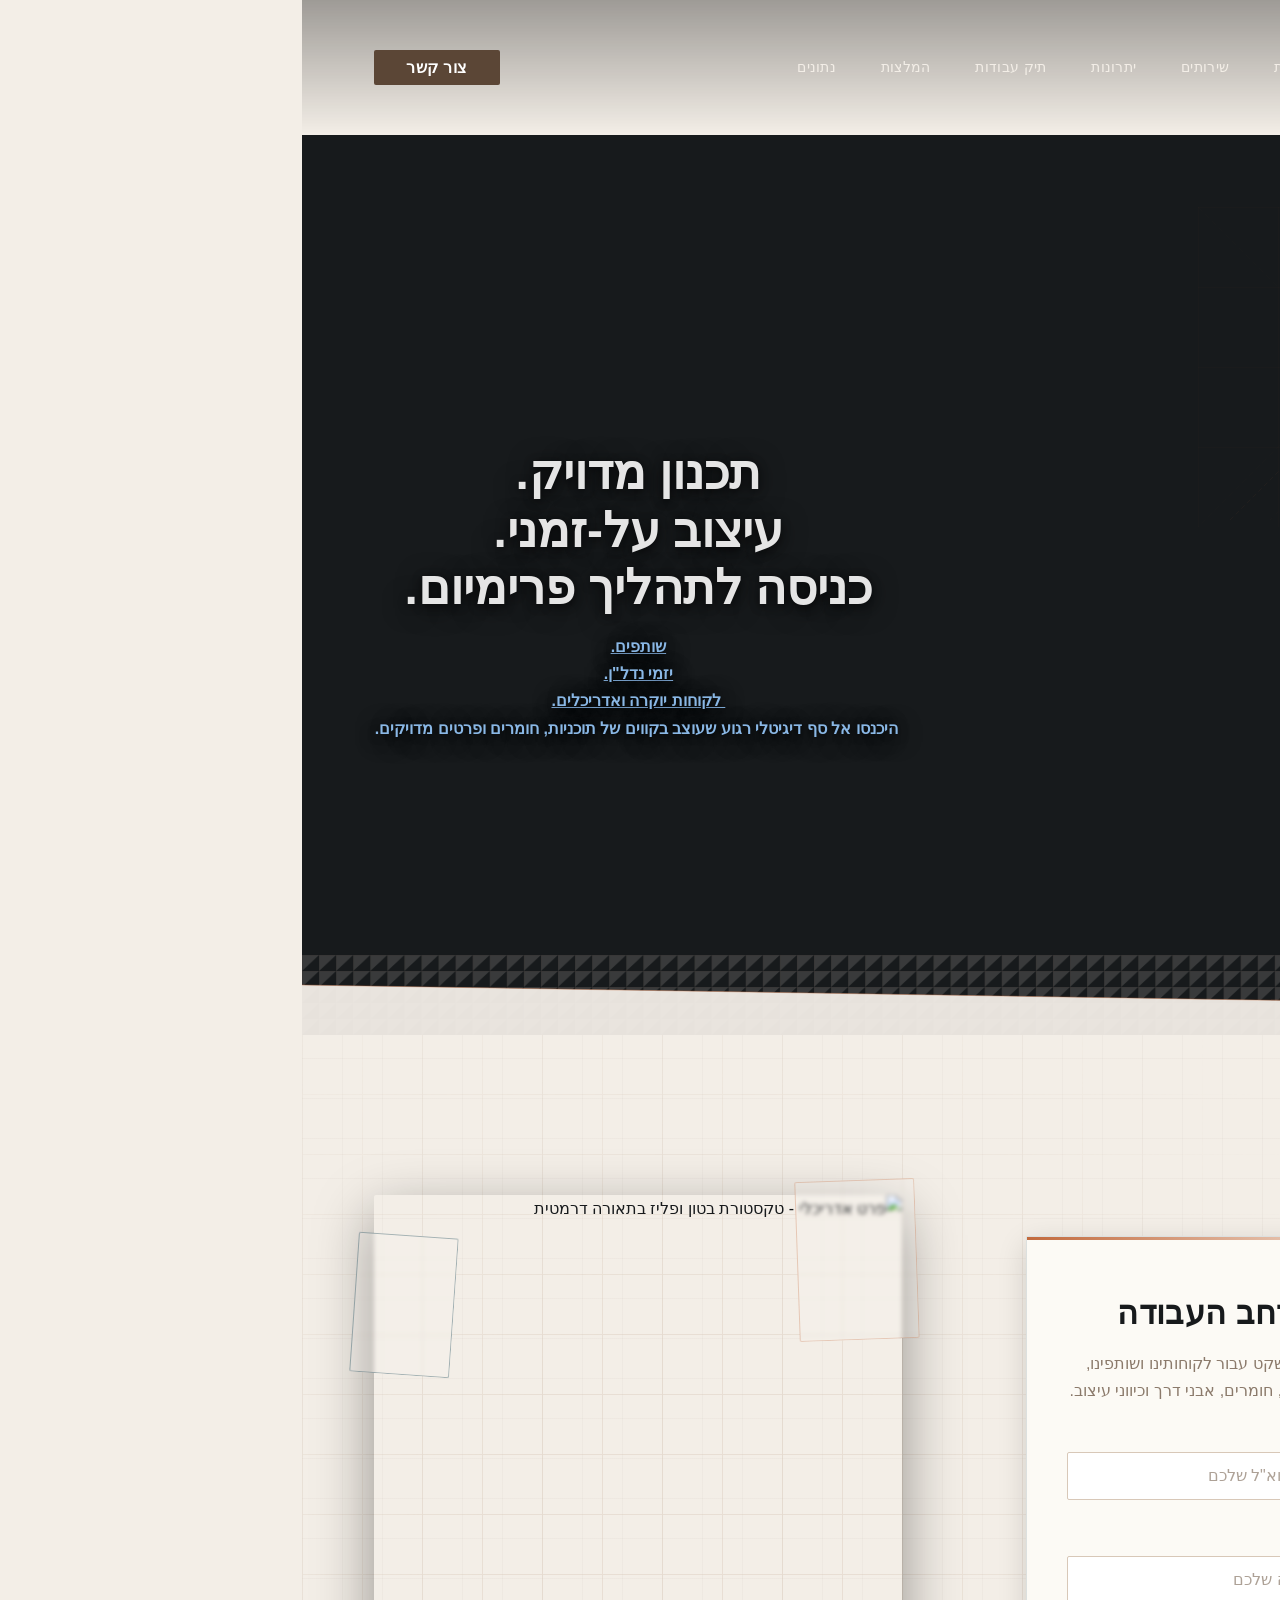
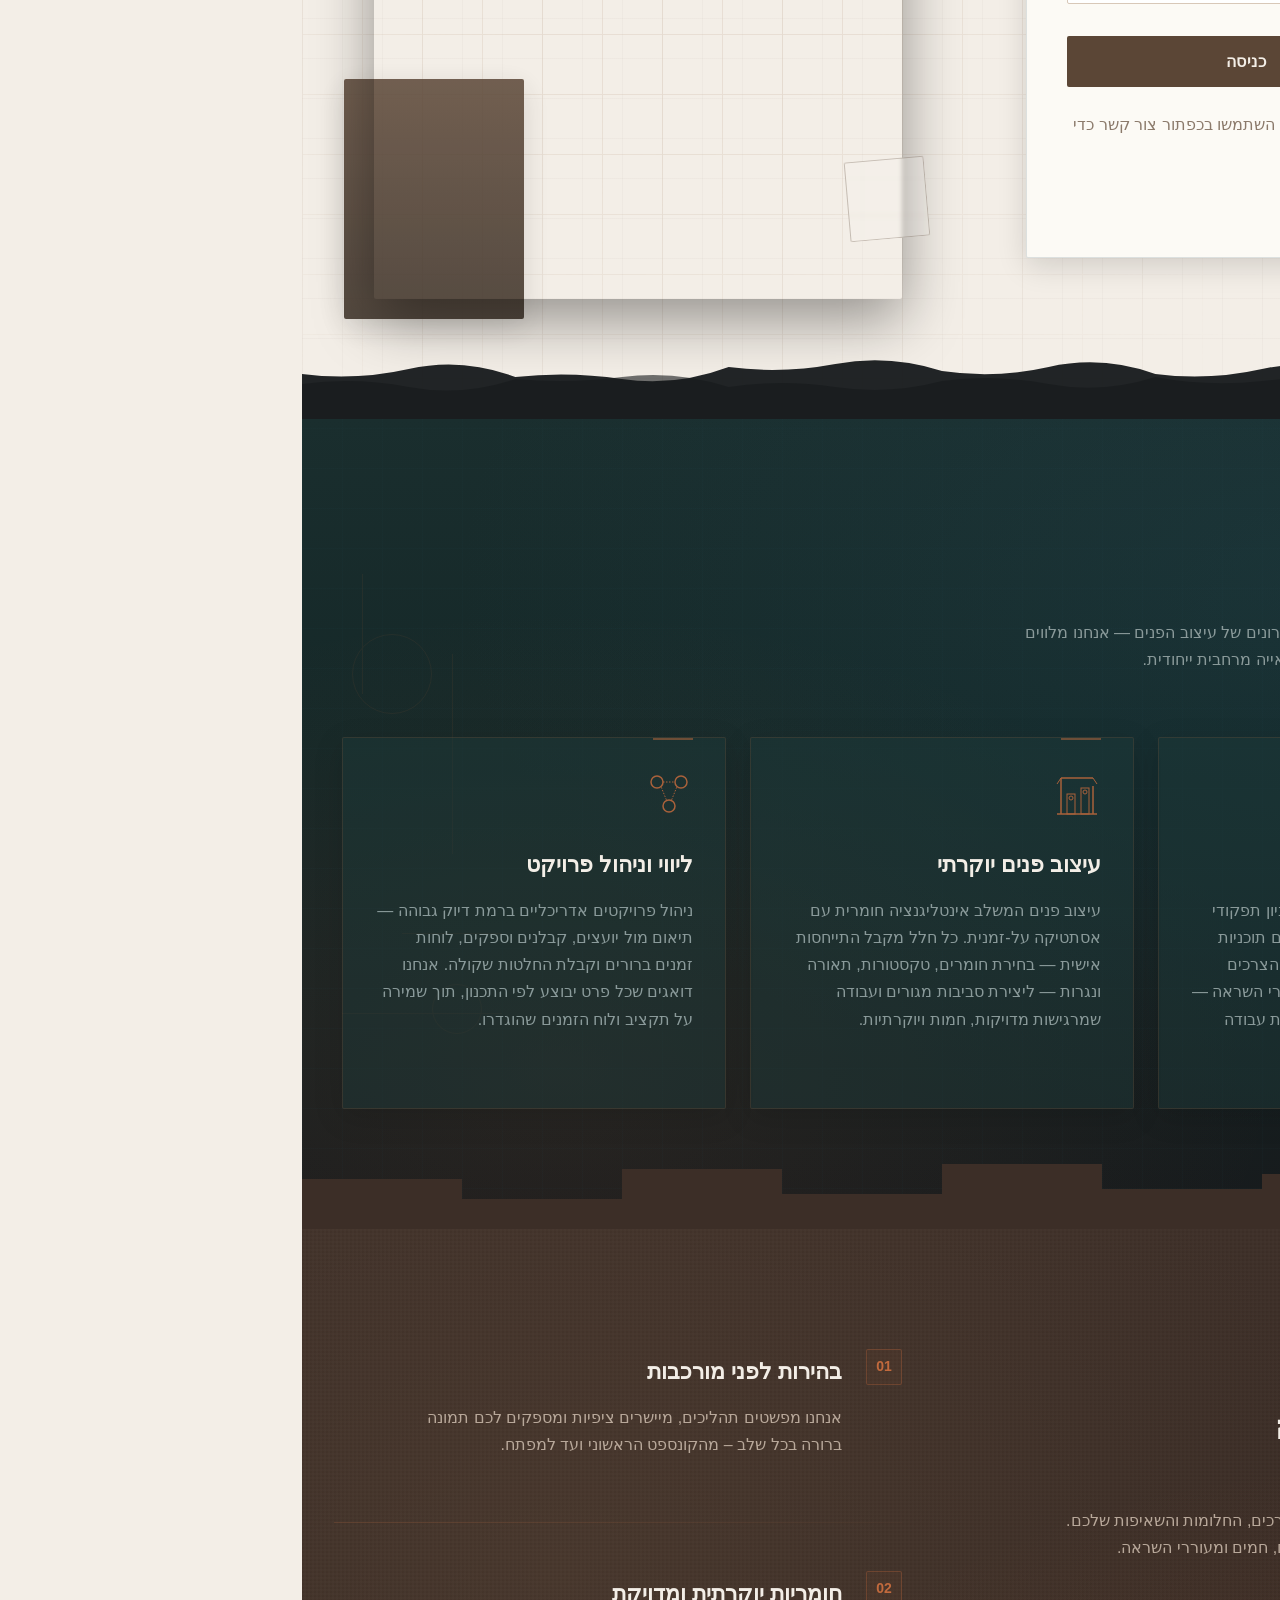
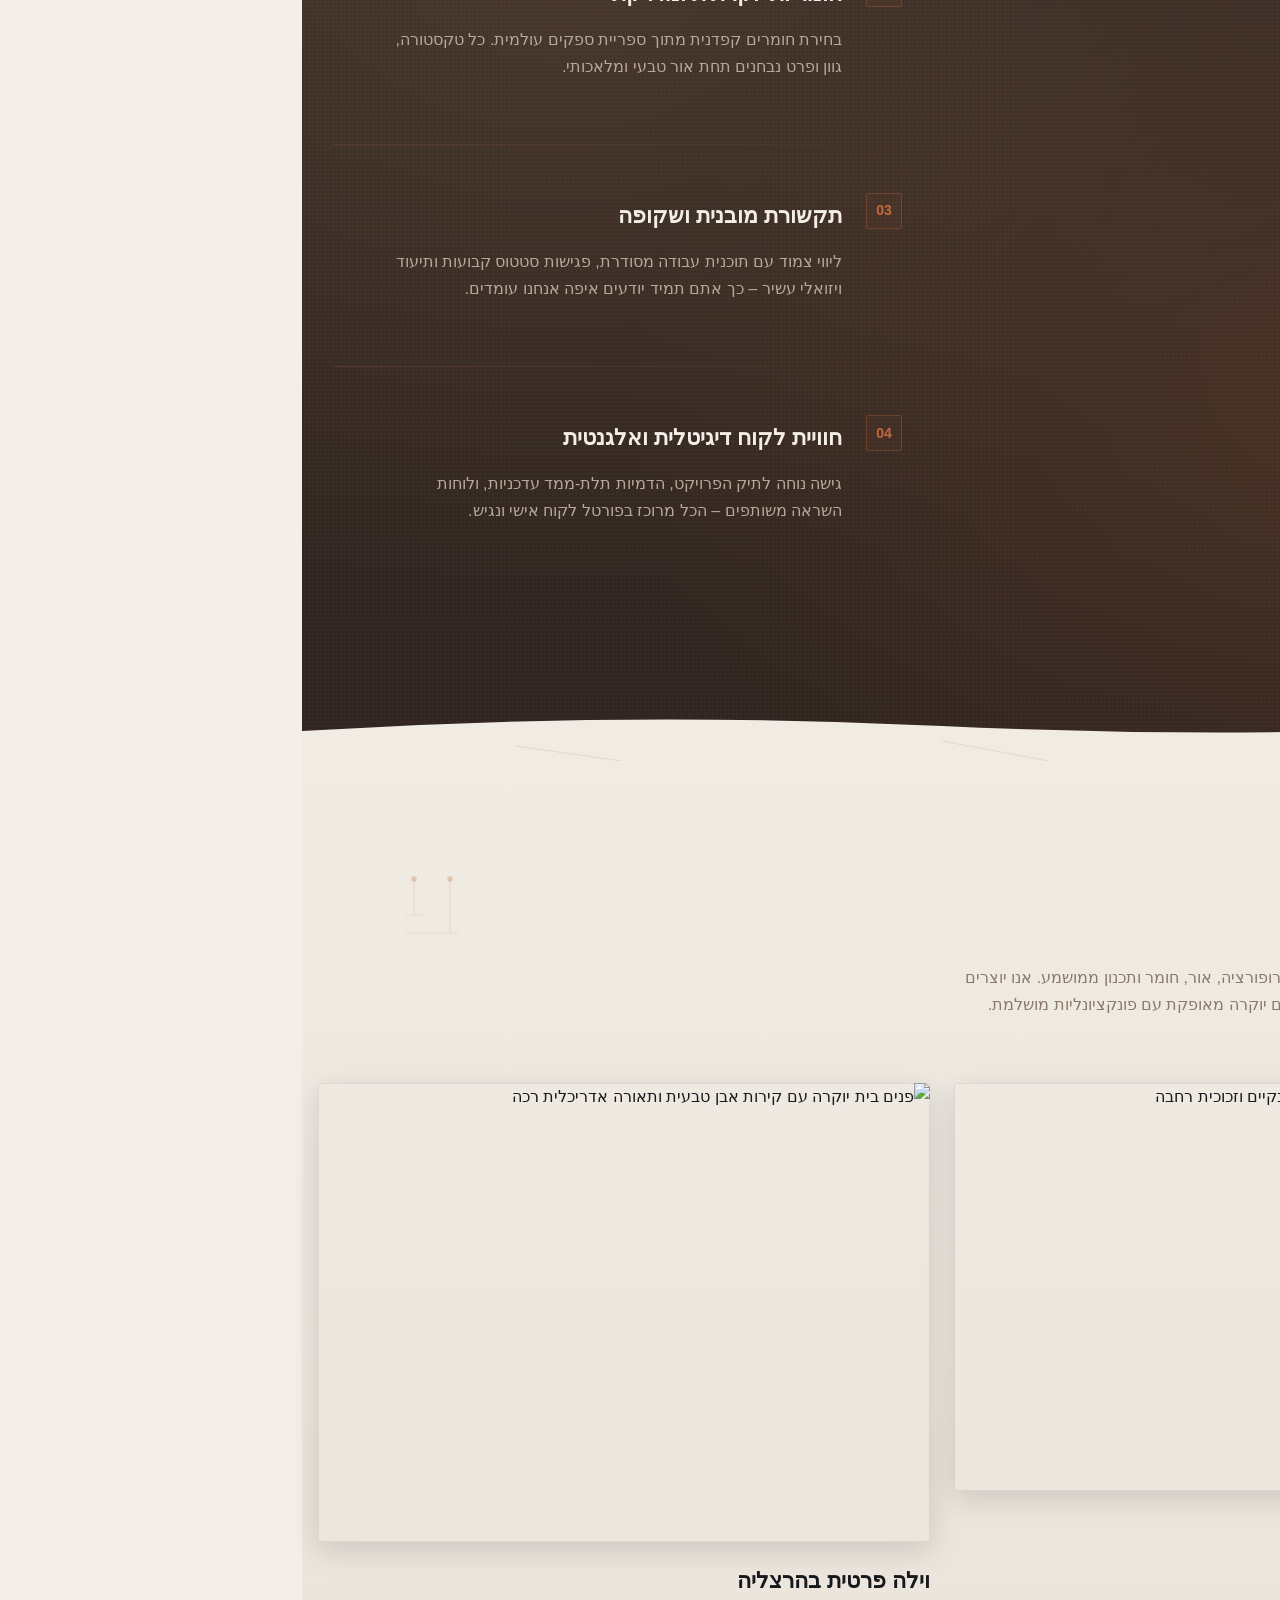
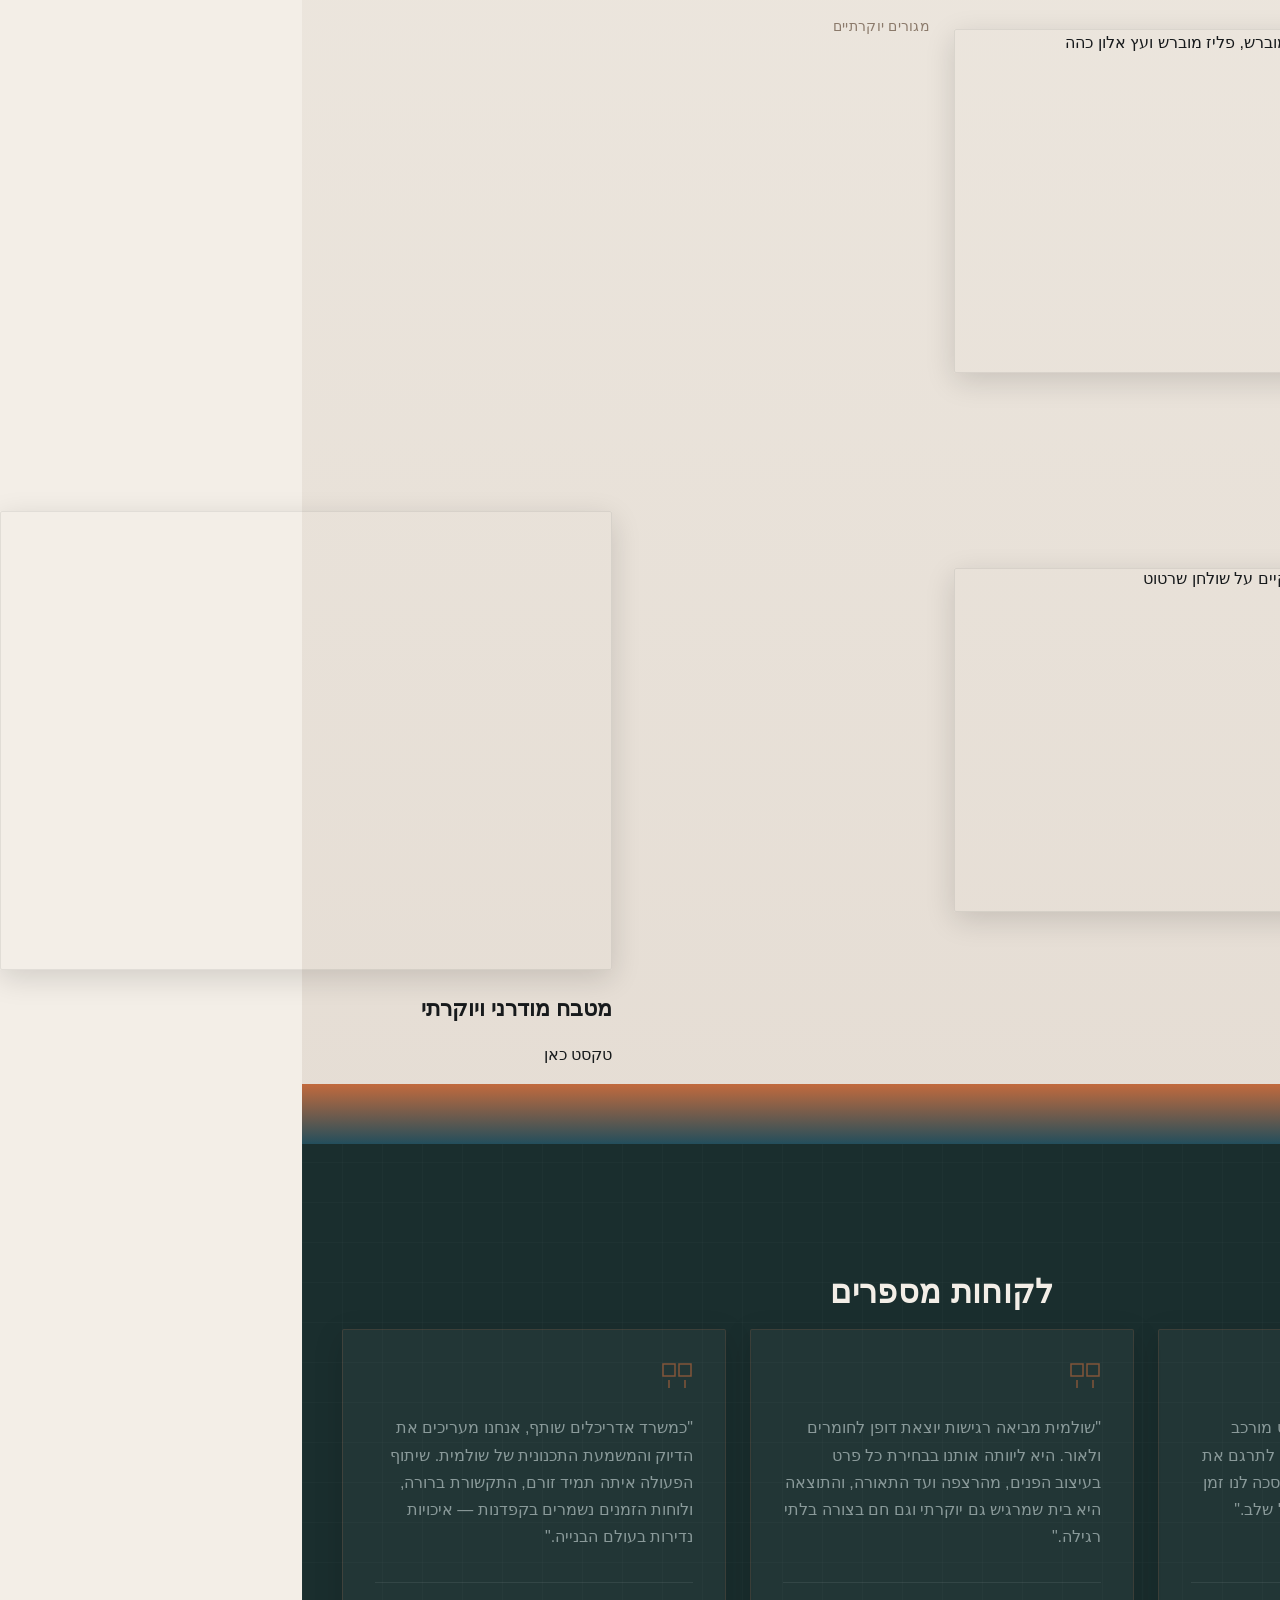
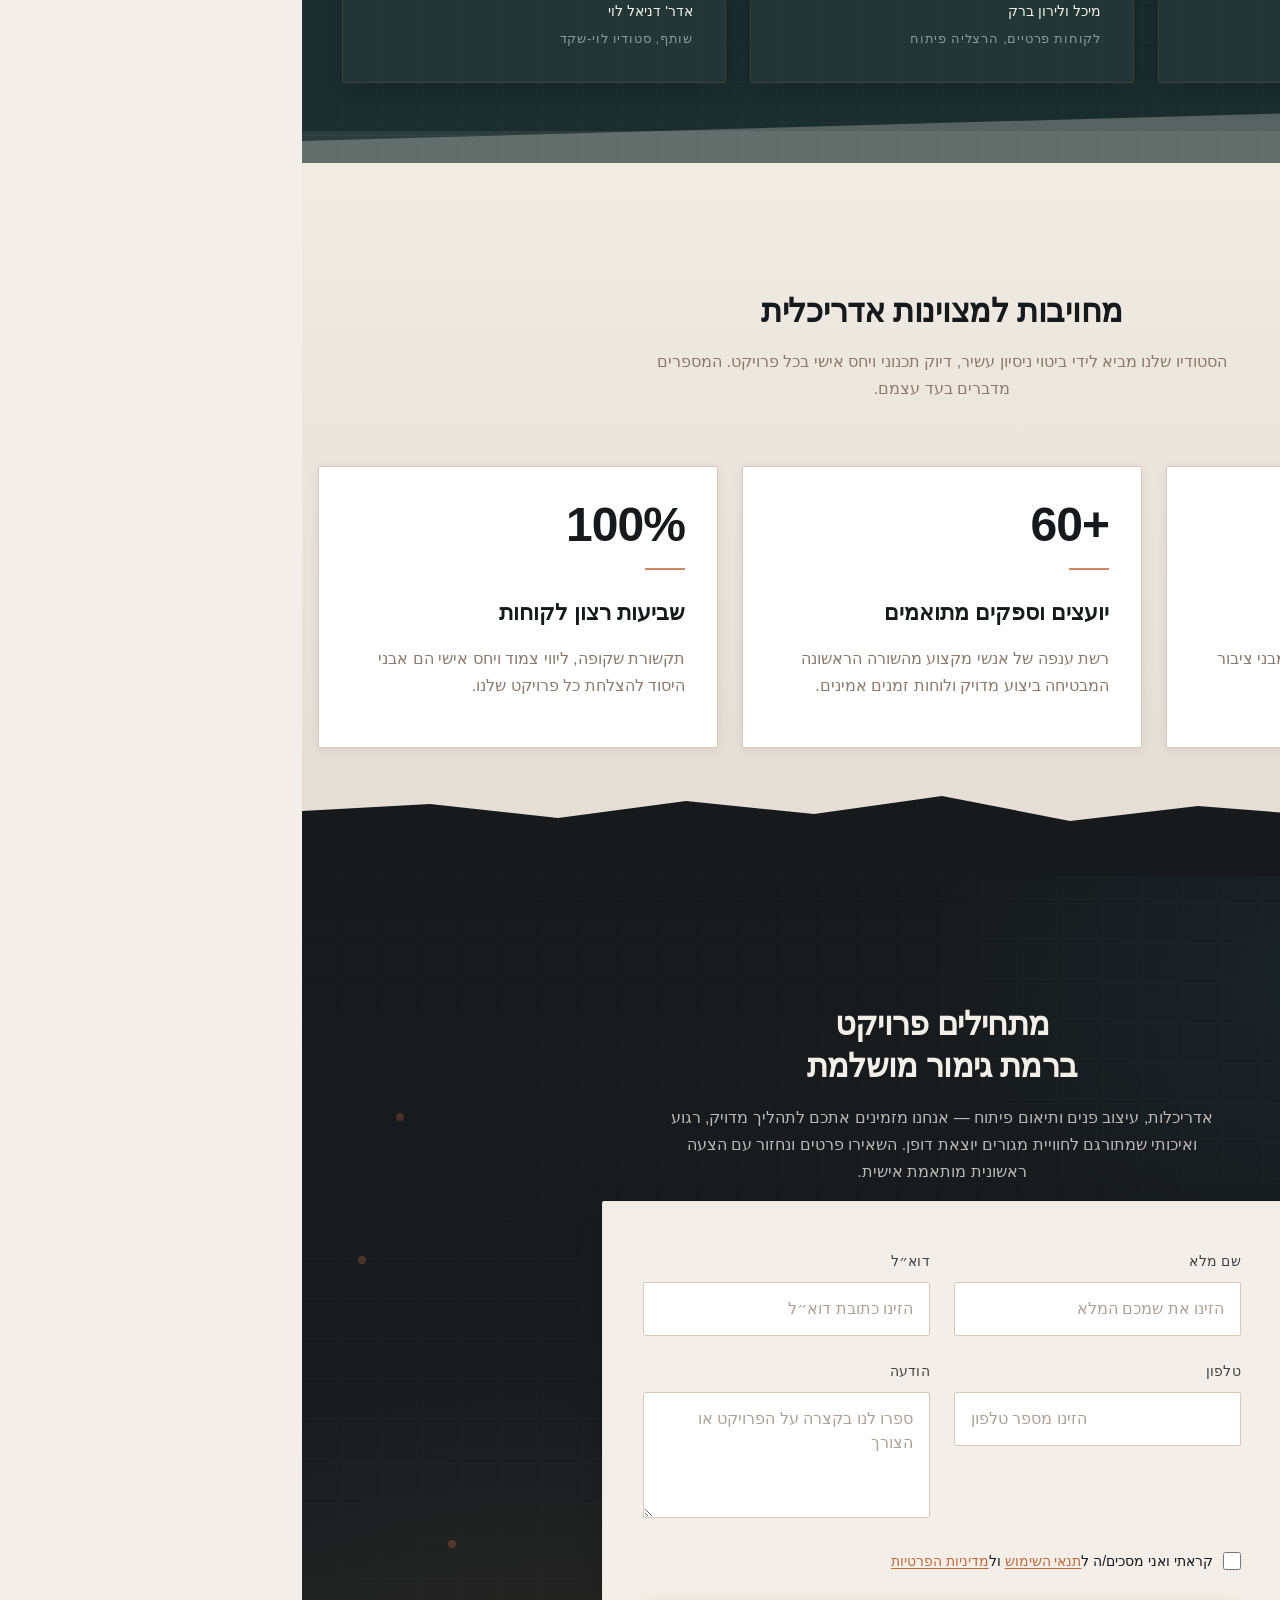
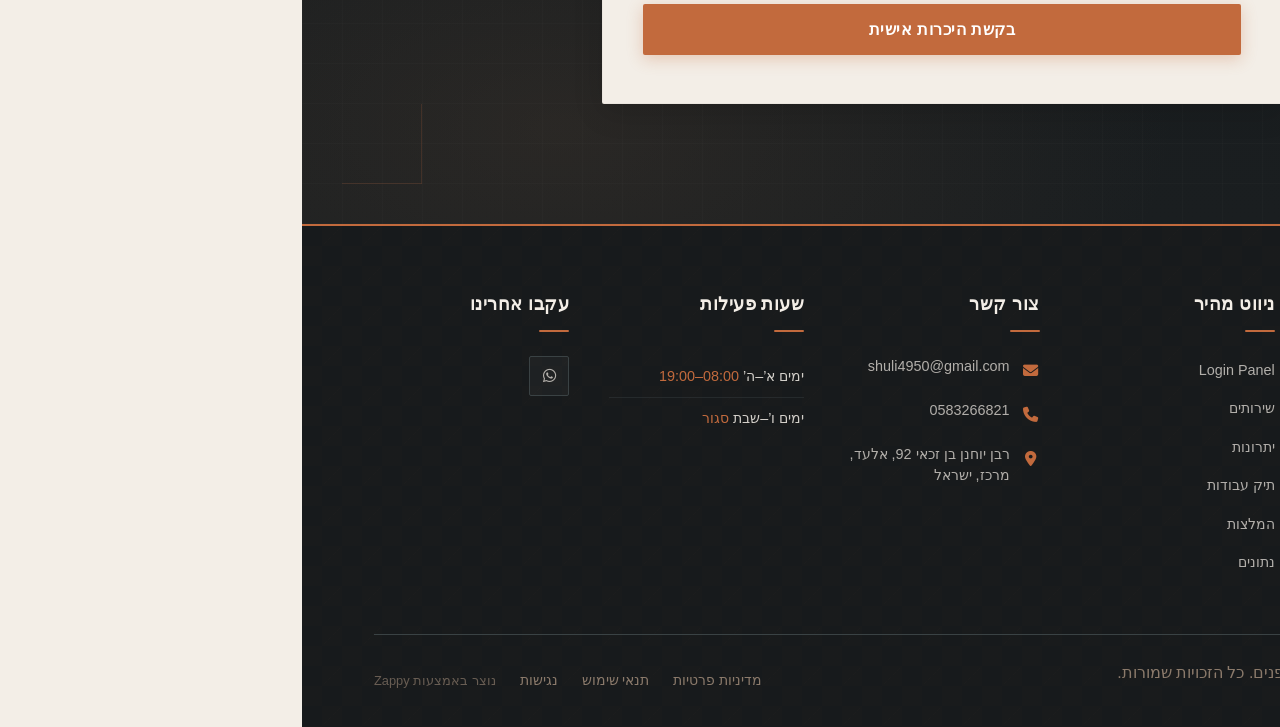
==== public/index.html @ 8e944d58 "Background sync: Progressive GitHub Sync" ====
<!doctype html><html dir="rtl" lang="he"><head><meta charset="UTF-8"><meta content="width=device-width,initial-scale=1" name="viewport"><meta content="index, follow" name="robots"><title>גלו את עולם האדריכלות בהשראת טאדאו אנדו — שולמית אדריכלות ועיצוב פנים</title><meta content="היכנסו לעולם שבו קווים גיאומטריים פוגשים דיוק מודרני. דף הכניסה שלנו משלב אלגנטיות אדריכלית עם השראה מתכניות בניין — התחילו לעצב את החלומות שלכם עוד היום." name="description"><meta content="tadao ando architecture, santiago calatrava architecture, אדריכלות מודרנית, עיצוב פנים גיאומטרי, שולמית אדריכלות" name="keywords"><link href="/assets/favicon.ico" rel="icon" type="image/x-icon"><link href="/assets/favicon-16x16.png" rel="icon" type="image/png" sizes="16x16"><link href="/assets/favicon-32x32.png" rel="icon" type="image/png" sizes="32x32"><link href="/assets/favicon-48x48.png" rel="icon" type="image/png" sizes="48x48"><link href="/assets/favicon-192x192.png" rel="icon" type="image/png" sizes="192x192"><link href="/assets/favicon-512x512.png" rel="icon" type="image/png" sizes="512x512"><link href="/assets/apple-touch-icon.png" rel="apple-touch-icon"><script>!function(){"use strict";var t="7ba01dbc-7408-46b5-b94b-af72c62c8ecd",e="https://api.zappy5.com/api/analytics/track",a=18e5,n=2592e6,o=!0,i=!0,r=!0;var s=function(){var e="zappy_visitor_"+t,a=null;try{if(a=localStorage.getItem(e)){var o=JSON.parse(a),i=Date.now();if(i-o.created<n)return o.lastSeen=i,localStorage.setItem(e,JSON.stringify(o)),o.id}}catch(t){console.warn("Zappy Analytics: LocalStorage not available")}var r="zv_"+Date.now()+"_"+Math.random().toString(36).substr(2,9);try{localStorage.setItem(e,JSON.stringify({id:r,created:Date.now(),lastSeen:Date.now()}))}catch(t){}return r}(),c=function(){var e="zappy_session_"+t,n=null;try{if(n=sessionStorage.getItem(e)){var o=JSON.parse(n),i=Date.now();if(i-o.timestamp<a)return o.timestamp=i,sessionStorage.setItem(e,JSON.stringify(o)),o.id}}catch(t){console.warn("Zappy Analytics: SessionStorage not available")}var r="zs_"+Date.now()+"_"+Math.random().toString(36).substr(2,9);try{sessionStorage.setItem(e,JSON.stringify({id:r,timestamp:Date.now()}))}catch(t){}return r}();function l(a,n){n=n||{};var o={website_id:t,event_type:a,page_path:window.location.pathname,referrer:document.referrer||"direct",visitor_id:s,session_id:c,metadata:n};if(navigator.sendBeacon){var i=new Blob([JSON.stringify(o)],{type:"application/json"});navigator.sendBeacon(e,i)}else fetch(e,{method:"POST",headers:{"Content-Type":"application/json"},body:JSON.stringify(o),keepalive:!0}).catch(function(t){console.warn("Zappy Analytics: Failed to track event",t)})}o&&l("pageview",{title:document.title,url:window.location.href}),i&&document.addEventListener("click",function(t){var e=t.target;if("BUTTON"===e.tagName||e.closest("button")){var a="BUTTON"===e.tagName?e:e.closest("button");l("click",{element:"button",text:a.textContent.trim().substring(0,100),id:a.id||null,class:a.className||null})}else if("A"===e.tagName||e.closest("a")){var n="A"===e.tagName?e:e.closest("a");l("navigation",{element:"link",text:n.textContent.trim().substring(0,100),href:n.href,external:n.hostname!==window.location.hostname})}},!0),r&&document.addEventListener("submit",function(t){var e=t.target;l("form_submit",{form_id:e.id||null,form_name:e.name||null,form_action:e.action||null,form_method:e.method||"GET"})},!0);var d=Date.now();window.addEventListener("beforeunload",function(){l("page_unload",{time_on_page:Math.floor((Date.now()-d)/1e3),page_path:window.location.pathname})}),window.zappyAnalytics={track:l,getVisitorId:function(){return s},getSessionId:function(){return c}}}()</script><meta content="גלו את עולם האדריכלות בהשראת טאדאו אנדו — שולמית אדריכלות ועיצוב פנים" property="og:title"><meta content="היכנסו לעולם שבו קווים גיאומטריים פוגשים דיוק מודרני. דף הכניסה שלנו משלב אלגנטיות אדריכלית עם השראה מתכניות בניין — התחילו לעצב את החלומות שלכם עוד היום." property="og:description"><meta content="summary_large_image" name="twitter:card"><meta content="גלו את עולם האדריכלות בהשראת טאדאו אנדו — שולמית אדריכלות ועיצוב פנים" name="twitter:title"><meta content="היכנסו לעולם שבו קווים גיאומטריים פוגשים דיוק מודרני. דף הכניסה שלנו משלב אלגנטיות אדריכלית עם השראה מתכניות בניין — התחילו לעצב את החלומות שלכם עוד היום." name="twitter:description"><script type="application/ld+json">{"@context":"https://schema.org","@graph":[{"@type":"LocalBusiness","@id":"https://shulamit-architecture-and-inte.zappy5.app#organization","name":"שולמית אדריכלות ועיצוב פנים","url":"https://shulamit-architecture-and-inte.zappy5.app","description":"A striking login page inspired by architectural design elements — featuring geometric lines, structural motifs, and a clean modern aesthetic. The visual language draws from architectural blueprints and contemporary design, combining precision and elegance with a modern color palette.","address":{"@type":"PostalAddress","streetAddress":"רבן יוחנן בן זכאי 92, אלעד, מרכז, ישראל"},"contactPoint":[{"@type":"ContactPoint","contactType":"customer service","email":"shuli4950@gmail.com","telephone":"0583266821"}]},{"@type":"WebSite","@id":"https://shulamit-architecture-and-inte.zappy5.app#website","url":"https://shulamit-architecture-and-inte.zappy5.app","name":"שולמית אדריכלות ועיצוב פנים","publisher":{"@id":"https://shulamit-architecture-and-inte.zappy5.app#organization"}},{"@type":"ContactPage","@id":"https://shulamit-architecture-and-inte.zappy5.app#contactpage","url":"https://shulamit-architecture-and-inte.zappy5.app","name":"גלו את עולם האדריכלות בהשראת טאדאו אנדו — שולמית אדריכלות ועיצוב פנים","mainEntity":{"@id":"https://shulamit-architecture-and-inte.zappy5.app#organization"},"potentialAction":{"@type":"CommunicateAction","target":{"@type":"EntryPoint","urlTemplate":"https://shulamit-architecture-and-inte.zappy5.app/api/email/contact-form","actionPlatform":["http/method=POST"],"contentType":"application/json"},"instrument":[{"@type":"PropertyValue","name":"name","propertyID":"text","valueRequired":true,"description":"הזינו את שמכם המלא"},{"@type":"PropertyValue","name":"email","propertyID":"email","valueRequired":true,"description":"הזינו כתובת דוא״ל"},{"@type":"PropertyValue","name":"phone","propertyID":"tel","valueRequired":true,"description":"הזינו מספר טלפון"},{"@type":"PropertyValue","name":"message","propertyID":"textarea","valueRequired":true,"description":"ספרו לנו בקצרה על הפרויקט או הצורך"},{"@type":"PropertyValue","name":"privacy_consent","propertyID":"checkbox","valueRequired":true}]}}]}</script><style id="zappy-critical-above-fold-css">html{box-sizing:border-box;-webkit-text-size-adjust:100%}*,::after,::before{box-sizing:inherit}body{margin:0;min-width:320px;overflow-x:clip}img,svg,video{max-width:100%;height:auto}main{display:block}.container{width:min(100% - 32px,1200px);margin-inline:auto}.navbar,header .navbar,header[role=banner],nav.navbar{position:relative;z-index:1000;width:100%}.nav-container,.navbar .container{display:flex;align-items:center;justify-content:space-between;min-height:64px}.logo,.logo-link img{display:block;width:35px;height:35px;object-fit:contain}#navMenu,.nav-menu{list-style:none}.fa,.fa-brands,.fa-regular,.fa-solid,.fab,.far,.fas{display:inline-block;min-width:1em;text-align:center}html:not(#zappy-noop) .navbar:has(.nav-ecommerce-icons)>.phone-header-btn,html:not(#zappy-noop)[data-zappy-site-type=ecommerce] .phone-header-btn{display:none!important;visibility:hidden!important;width:0!important;height:0!important;pointer-events:none!important}.hero-section,.index-hero-section,section[class*=hero]{position:relative;overflow:hidden;min-height:560px}.hero-bg-image,.hero-bg-wrapper,section[class*=hero] [class*=hero-bg]{position:absolute;inset:0;width:100%;height:100%}.hero-bg-image img,.hero-bg-wrapper img,section[class*=hero] [data-hero-bg],section[class*=hero] img[data-hero-background=true]{width:100%!important;height:100%!important;object-fit:cover!important;display:block}.hero-content,section[class*=hero] .container{position:relative;z-index:2}@media(max-width:768px){:root{--header-height:72px;--total-header-height:72px;--zappy-mobile-menu-top:72px}html[data-zappy-site-type=ecommerce] body{padding-top:var(--total-header-height,72px)}html[data-zappy-site-type=ecommerce] body>.navbar:not(.zappy-catalog-menu),html[data-zappy-site-type=ecommerce] body>nav.navbar{position:fixed!important;top:0;left:0;right:0;z-index:100000;width:100%;margin-bottom:0}.zappy-catalog-menu{position:fixed;top:var(--header-height,72px);left:0;right:0;z-index:99999}.nav-container,.navbar .container{min-height:60px}#navMenu,.nav-menu{max-width:100vw;overflow-x:hidden}.hero-section,.index-hero-section,section[class*=hero]{min-height:100svh}.hero-bg-image,.hero-bg-wrapper,.hero-scrim{min-height:100svh}}</style><link href="/styles.css" rel="preload" as="style"><link href="/styles.css" rel="stylesheet" media="print" onload='this.media="all"'><noscript><link href="/styles.css" rel="stylesheet"></noscript><script>window.ZAPPY_WEBSITE_ID="7ba01dbc-7408-46b5-b94b-af72c62c8ecd",window.ZAPPY_API_BASE="https://api.zappy5.com"</script><link href="/assets/site-index-portfolio-image-2.webp?t=1783608261042" rel="preload" as="image" fetchpriority="high"><style id="zappy-dropdown-submenu-styles">#navMenu li:has(.sub-menu),.nav-menu li:has(.sub-menu),.navbar li:has(.sub-menu),nav li:has(.sub-menu){position:relative}#navMenu .sub-menu,.nav-menu .sub-menu,.navbar .sub-menu,nav .sub-menu{display:block!important;position:absolute!important;top:100%;left:0;min-width:220px;background:#fff;border-radius:8px;box-shadow:0 8px 25px rgba(0,0,0,.15);padding:8px 0;opacity:0;visibility:hidden;transform:translateY(10px);transition:all .3s ease;z-index:1000;list-style:none;pointer-events:none}#navMenu li:hover>.sub-menu,.nav-menu li:hover>.sub-menu,.navbar li:hover>.sub-menu,nav li:hover>.sub-menu{opacity:1!important;visibility:visible!important;transform:translateY(0)!important;pointer-events:auto!important}.sub-menu li{list-style:none;margin:0;padding:0}.sub-menu a{display:block!important;padding:10px 16px!important;color:var(--text-dark,#333)!important;font-weight:500;text-decoration:none;white-space:nowrap;transition:background-color .2s}.sub-menu .zappy-nav-child>a{padding-left:28px!important;font-size:.9em!important;opacity:.85!important}[dir=rtl] .sub-menu .zappy-nav-child>a,html[lang=ar] .sub-menu .zappy-nav-child>a,html[lang=he] .sub-menu .zappy-nav-child>a{padding-left:10px!important;padding-right:28px!important}.sub-menu .zappy-nav-parent>a{font-weight:600!important}.sub-menu a:hover{background-color:#f5f5f5}[dir=rtl] .nav-menu .sub-menu,[dir=rtl] .navbar .sub-menu,[dir=rtl] nav .sub-menu,html[lang=ar] .nav-menu .sub-menu,html[lang=ar] .navbar .sub-menu,html[lang=ar] nav .sub-menu,html[lang=he] .nav-menu .sub-menu,html[lang=he] .navbar .sub-menu,html[lang=he] nav .sub-menu{left:auto!important;right:0!important}.sub-menu:empty,.sub-menu:not(:has(li)):not(:has(> a)),.sub-menu:not(:has(li:not(.zappy-hidden-menu-item))):not(:has(> a)){display:none!important;opacity:0!important;visibility:hidden!important;pointer-events:none!important}li:has(.menu-group-title):hover>.sub-menu{opacity:1!important;visibility:visible!important;transform:translateY(0)!important;pointer-events:auto!important}#navMenu>li>.menu-group-title,.nav-menu>li>.menu-group-title{display:inline-block;padding:.5rem 1rem;cursor:default;user-select:none}@media (max-width:768px){#navMenu .sub-menu,.nav-menu .sub-menu,.navbar .sub-menu,nav .sub-menu{position:static!important;transform:none!important;box-shadow:none!important;background:0 0!important;max-height:0;overflow:hidden;opacity:0;visibility:hidden;transition:max-height .3s ease,opacity .3s ease;padding:0!important;border-radius:0!important}#navMenu .sub-menu.mobile-expanded,.nav-menu .sub-menu.mobile-expanded,.navbar .sub-menu.mobile-expanded{max-height:none!important;overflow-y:visible!important;opacity:1!important;visibility:visible!important;padding:8px 0 8px 16px!important}[dir=rtl] .sub-menu.mobile-expanded,html[lang=he] .sub-menu.mobile-expanded{padding:8px 16px 8px 0!important}#navMenu li:hover>.sub-menu,.nav-menu li:hover>.sub-menu,.navbar li:hover>.sub-menu,nav li:hover>.sub-menu{opacity:0;visibility:hidden;pointer-events:none}#navMenu li>.sub-menu.mobile-expanded,.nav-menu li>.sub-menu.mobile-expanded,.navbar li>.sub-menu.mobile-expanded,nav li>.sub-menu.mobile-expanded{opacity:1!important;visibility:visible!important;pointer-events:auto!important}#navMenu li:has(.sub-menu),.nav-menu li:has(.sub-menu),.navbar li:has(.sub-menu),nav li:has(.sub-menu){display:flex!important;flex-wrap:wrap!important;align-items:center!important;position:relative!important;min-height:44px!important}#navMenu li:has(.sub-menu)>a,.nav-menu li:has(.sub-menu)>a,.navbar li:has(.sub-menu)>a,nav li:has(.sub-menu)>a{flex:1!important;min-width:0!important}#navMenu li:has(.sub-menu)>.menu-group-title,.nav-menu li:has(.sub-menu)>.menu-group-title,.navbar li:has(.sub-menu)>.menu-group-title,nav li:has(.sub-menu)>.menu-group-title{flex:1!important;min-width:0!important;padding:0!important;line-height:inherit!important}#navMenu li:has(.sub-menu)>.sub-menu,.nav-menu li:has(.sub-menu)>.sub-menu,.navbar li:has(.sub-menu)>.sub-menu,nav li:has(.sub-menu)>.sub-menu{flex-basis:100%!important;width:100%!important}#navMenu li:has(.sub-menu)>a [class*=arrow],#navMenu li:has(.sub-menu)>a [class*=chevron],.nav-menu li:has(.sub-menu)>a .fa-angle-down,.nav-menu li:has(.sub-menu)>a .fa-chevron-down,.nav-menu li:has(.sub-menu)>a [class*=arrow],.nav-menu li:has(.sub-menu)>a [class*=chevron],nav li:has(.sub-menu)>a [class*=arrow],nav li:has(.sub-menu)>a [class*=chevron]{display:none!important;visibility:hidden!important}.mobile-submenu-toggle{display:flex!important;align-items:center!important;justify-content:center!important;width:44px!important;height:auto!important;background:0 0!important;border:none!important;cursor:pointer!important;color:var(--text-light)!important;position:static!important;flex-shrink:0!important;align-self:stretch!important;z-index:2!important;padding:0!important;margin:0!important}.mobile-submenu-toggle::after{content:''!important;width:0!important;height:0!important;border-left:6px solid transparent!important;border-right:6px solid transparent!important;border-top:7px solid currentColor!important;transition:transform .3s ease!important}.mobile-submenu-toggle.expanded::after{transform:rotate(180deg)!important}.sub-menu a{padding:10px 0!important;display:block!important;color:var(--text-light)!important;white-space:normal!important}.sub-menu .zappy-nav-child>a{padding-left:28px!important;font-size:.9em!important;opacity:.85!important}[dir=rtl] .sub-menu .zappy-nav-child>a,html[lang=ar] .sub-menu .zappy-nav-child>a,html[lang=he] .sub-menu .zappy-nav-child>a{padding-left:0!important;padding-right:28px!important}.sub-menu .zappy-nav-parent>a{font-weight:600!important}#navMenu.active,.nav-menu.active{max-width:100vw!important;overflow-x:hidden!important;box-sizing:border-box!important}.navbar .sub-menu li a,.zappy-products-dropdown .sub-menu a,nav.navbar .sub-menu li a{color:var(--text-light)!important}}@media (min-width:769px){.mobile-submenu-toggle{display:none!important}}</style><style id="zappy-widget-visibility">html[dir=rtl] .whatsapp-float{right:20px!important;left:auto!important}html:not([dir]) .whatsapp-float,html[dir=ltr] .whatsapp-float{left:20px!important;right:auto!important}html[dir=rtl] #mic-access-tool-general-button,html[dir=rtl] #mic-init-access-tool #mic-access-tool-general-button,html[dir=rtl] #mic-init-access-tool .mic-access-tool-general-button,html[dir=rtl] ._access-icon,html[dir=rtl] .mic-access-tool-general-button{left:20px!important;right:auto!important}html:not([dir]) #mic-access-tool-general-button,html:not([dir]) #mic-init-access-tool #mic-access-tool-general-button,html:not([dir]) #mic-init-access-tool .mic-access-tool-general-button,html:not([dir]) ._access-icon,html:not([dir]) .mic-access-tool-general-button,html[dir=ltr] #mic-access-tool-general-button,html[dir=ltr] #mic-init-access-tool #mic-access-tool-general-button,html[dir=ltr] #mic-init-access-tool .mic-access-tool-general-button,html[dir=ltr] ._access-icon,html[dir=ltr] .mic-access-tool-general-button{right:20px!important;left:auto!important}@media (max-width:768px){.whatsapp-float{display:flex!important}}@media (min-width:769px){.whatsapp-float{display:flex!important}}@media (max-width:768px){#mic-access-tool-general-button,#mic-init-access-tool #mic-access-tool-general-button,#mic-init-access-tool .mic-access-tool-general-button,._access-icon,.mic-access-tool-general-button{display:flex!important;visibility:visible!important;opacity:1!important;pointer-events:auto!important}#mic-access-tool-box.opened-mic-access-tool,#mic-init-access-tool #mic-access-tool-box.opened-mic-access-tool,.mic-access-tool-box.opened-mic-access-tool{visibility:visible!important;opacity:1!important;pointer-events:auto!important}}@media (min-width:769px){#mic-access-tool-general-button,#mic-init-access-tool #mic-access-tool-general-button,#mic-init-access-tool .mic-access-tool-general-button,._access-icon,.mic-access-tool-general-button{display:flex!important;visibility:visible!important;opacity:1!important;pointer-events:auto!important}#mic-access-tool-box.opened-mic-access-tool,#mic-init-access-tool #mic-access-tool-box.opened-mic-access-tool,.mic-access-tool-box.opened-mic-access-tool{visibility:visible!important;opacity:1!important;pointer-events:auto!important}}</style></head><body><meta charset="UTF-8"><meta content="width=device-width,initial-scale=1" name="viewport"><title>גלו את עולם האדריכלות בהשראת טאדאו אנדו — שולמית אדריכלות ועיצוב פנים</title><meta content="היכנסו לעולם שבו קווים גיאומטריים פוגשים דיוק מודרני. דף הכניסה שלנו משלב אלגנטיות אדריכלית עם השראה מתכניות בניין — התחילו לעצב את החלומות שלכם עוד היום." name="description"><meta content="tadao ando architecture, santiago calatrava architecture, אדריכלות מודרנית, עיצוב פנים גיאומטרי, שולמית אדריכלות" name="keywords"><meta content="index, follow" name="robots"><meta content="גלו את עולם האדריכלות בהשראת טאדאו אנדו — שולמית אדריכלות ועיצוב פנים" property="og:title"><meta content="היכנסו לעולם שבו קווים גיאומטריים פוגשים דיוק מודרני. דף הכניסה שלנו משלב אלגנטיות אדריכלית עם השראה מתכניות בניין — התחילו לעצב את החלומות שלכם עוד היום." property="og:description"><meta content="website" property="og:type"><meta content="he_IL" property="og:locale"><meta content="summary_large_image" name="twitter:card"><meta content="גלו את עולם האדריכלות בהשראת טאדאו אנדו — שולמית אדריכלות ועיצוב פנים" name="twitter:title"><meta content="היכנסו לעולם שבו קווים גיאומטריים פוגשים דיוק מודרני. דף הכניסה שלנו משלב אלגנטיות אדריכלית עם השראה מתכניות בניין — התחילו לעצב את החלומות שלכם עוד היום." name="twitter:description"><style id="zappy-critical-above-fold-css">html{box-sizing:border-box;-webkit-text-size-adjust:100%}*,::after,::before{box-sizing:inherit}body{margin:0;min-width:320px;overflow-x:clip}img,svg,video{max-width:100%;height:auto}main{display:block}.container{width:min(100% - 32px,1200px);margin-inline:auto}.navbar,header .navbar,header[role=banner],nav.navbar{position:relative;z-index:1000;width:100%}.nav-container,.navbar .container{display:flex;align-items:center;justify-content:space-between;min-height:64px}.logo,.logo-link img{display:block;width:35px;height:35px;object-fit:contain}#navMenu,.nav-menu{list-style:none}.fa,.fa-brands,.fa-regular,.fa-solid,.fab,.far,.fas{display:inline-block;min-width:1em;text-align:center}html:not(#zappy-noop) .navbar:has(.nav-ecommerce-icons)>.phone-header-btn,html:not(#zappy-noop)[data-zappy-site-type=ecommerce] .phone-header-btn{display:none!important;visibility:hidden!important;width:0!important;height:0!important;pointer-events:none!important}.hero-section,.index-hero-section,section[class*=hero]{position:relative;overflow:hidden;min-height:560px}.hero-bg-image,.hero-bg-wrapper,section[class*=hero] [class*=hero-bg]{position:absolute;inset:0;width:100%;height:100%}.hero-bg-image img,.hero-bg-wrapper img,section[class*=hero] [data-hero-bg],section[class*=hero] img[data-hero-background=true]{width:100%!important;height:100%!important;object-fit:cover!important;display:block}.hero-content,section[class*=hero] .container{position:relative;z-index:2}@media(max-width:768px){:root{--header-height:72px;--total-header-height:72px;--zappy-mobile-menu-top:72px}html[data-zappy-site-type=ecommerce] body{padding-top:var(--total-header-height,72px)}html[data-zappy-site-type=ecommerce] body>.navbar:not(.zappy-catalog-menu),html[data-zappy-site-type=ecommerce] body>nav.navbar{position:fixed!important;top:0;left:0;right:0;z-index:100000;width:100%;margin-bottom:0}.zappy-catalog-menu{position:fixed;top:var(--header-height,72px);left:0;right:0;z-index:99999}.nav-container,.navbar .container{min-height:60px}#navMenu,.nav-menu{max-width:100vw;overflow-x:hidden}.hero-section,.index-hero-section,section[class*=hero]{min-height:100svh}.hero-bg-image,.hero-bg-wrapper,.hero-scrim{min-height:100svh}}</style><link href="/styles.css" rel="preload" as="style"><link href="/styles.css" rel="stylesheet" media="print" onload='this.media="all"'><noscript><link href="/styles.css" rel="stylesheet"></noscript><style>.skip-link{position:absolute;top:0;left:0;transform:translateY(-200%);padding:12px 18px;background:var(--bg-dark,#1a1a1a);color:var(--text-light,#fff);font-weight:600;border-radius:0 0 8px 0;z-index:10000}.skip-link:focus{transform:none;outline:2px solid var(--ring,#fff);outline-offset:2px}:focus-visible{outline:2px solid var(--ring,currentColor);outline-offset:3px}</style><link href="/assets/favicon.ico" rel="icon" type="image/x-icon"><link href="/assets/favicon-16x16.png" rel="icon" type="image/png" sizes="16x16"><link href="/assets/favicon-32x32.png" rel="icon" type="image/png" sizes="32x32"><link href="/assets/favicon-48x48.png" rel="icon" type="image/png" sizes="48x48"><link href="/assets/favicon-192x192.png" rel="icon" type="image/png" sizes="192x192"><link href="/assets/favicon-512x512.png" rel="icon" type="image/png" sizes="512x512"><link href="/assets/apple-touch-icon.png" rel="apple-touch-icon"><link href="https://cdn.jsdelivr.net/npm/vanilla-cookieconsent@3/dist/cookieconsent.css" rel="stylesheet"><a href="#main" class="skip-link">דלג לתוכן הראשי</a><nav class="navbar" dir="rtl"><button class="mobile-toggle" aria-label="Menu" id="mobileToggle"><svg viewBox="0 0 24 24" fill="none" class="hamburger-icon" height="24" width="24"><path d="M3 12h18M3 6h18M3 18h18" stroke="currentColor" stroke-width="2" stroke-linecap="round"></path></svg> <svg viewBox="0 0 24 24" fill="none" class="close-icon" height="24" width="24" style="display:none"><path d="M18 6L6 18M6 6l12 12" stroke="currentColor" stroke-width="2" stroke-linecap="round"></path></svg></button> <button class="phone-header-btn" aria-label="Call" data-phone="0583266821"><svg viewBox="0 0 24 24" fill="currentColor" height="20" width="20"><path d="M22 16.92v3a2 2 0 0 1-2.18 2 19.79 19.79 0 0 1-8.63-3.07 19.5 19.5 0 0 1-6-6 19.79 19.79 0 0 1-3.07-8.67A2 2 0 0 1 4.11 2h3a2 2 0 0 1 2 1.72 12.84 12.84 0 0 0 .7 2.81 2 2 0 0 1-.45 2.11L8.09 9.91a16 16 0 0 0 6 6l1.27-1.27a2 2 0 0 1 2.11-.45 12.84 12.84 0 0 0 2.81.7A2 2 0 0 1 22 16.92z"></path></svg></button><div class="nav-container"><div class="nav-right-group"><div class="nav-brand"><a href="/" class="logo-link"><img alt="שולמית אדריכלות ועיצוב פנים" decoding="async" height="35" src="/assets/site-----image-1.webp" width="35" class="logo"></a></div><ul class="nav-menu" id="navMenu"><li><a href="#login-panel">פאנל התחברות</a></li><li><a href="#services">שירותים</a></li><li><a href="#benefits">יתרונות</a></li><li><a href="#portfolio">תיק עבודות</a></li><li><a href="#testimonials">המלצות</a></li><li><a href="#stats">נתונים</a></li></ul></div><div class="nav-cta-container"><li class="nav-cta-item"><a href="#cta" class="nav-cta-btn">צור קשר</a></li></div></div></nav><script>window.addEventListener("load",function(){const e=document.querySelector(".navbar, nav, header");if(!e)return void console.log("[Navbar] Navbar element not found");let t=document.getElementById("mobileToggle")||document.querySelector(".mobile-toggle")||document.querySelector(".hamburger")||document.querySelector(".hamburger-menu")||document.querySelector(".menu-toggle")||document.querySelector(".burger-menu")||document.querySelector('[aria-label="Menu"]')||document.querySelector('[aria-label="תפריט"]');const o=document.querySelector(".phone-header-btn"),n=window.getComputedStyle(e);let r=n.backgroundColor;if(console.log("[Navbar] Initial navbar background:",r),"transparent"===r||"rgba(0, 0, 0, 0)"===r||r.startsWith("rgba")&&r.includes(", 0)")){const e=n.backgroundImage;if(e&&"none"!==e)console.log("[Navbar] Navbar has background image/gradient, using dark text"),r="rgb(240, 240, 240)";else{const e=window.getComputedStyle(document.body).backgroundColor;console.log("[Navbar] Navbar transparent, using body background:",e),r=e}}const a=r.match(/\d+/g);if(a&&a.length>=3){const e=(.299*parseInt(a[0])+.587*parseInt(a[1])+.114*parseInt(a[2]))/255;console.log("[Navbar] Mobile button colors preserved from Claude CSS (luminance:",e.toFixed(2)+")");const n=document.createElement("style");n.id="zappy-mobile-nav-fix";document.documentElement.lang;document.documentElement.dir,n.textContent='\n        /* Hide mobile buttons on desktop, show only on mobile */\n        @media (min-width: 769px) {\n          .mobile-toggle,\n          .phone-header-btn {\n            display: none !important;\n          }\n        }\n        \n        /* Show and position mobile buttons correctly on mobile */\n        @media (max-width: 768px) {\n          .navbar,\n          nav.navbar {\n            min-height: 70px !important;\n          }\n\n          .mobile-toggle,\n          .phone-header-btn {\n            position: absolute !important;\n            top: 0 !important;\n            bottom: 0 !important;\n            margin-top: auto !important;\n            margin-bottom: auto !important;\n            transform: none !important;\n            z-index: 1001 !important;\n            display: flex !important;\n            align-items: center !important;\n            justify-content: center !important;\n            width: 36px !important;\n            height: 36px !important;\n            border-radius: 50% !important;\n            border: none !important;\n            cursor: pointer !important;\n            padding: 6px !important;\n            background: none !important;\n            color: var(--nav-text, var(--text-light)) !important;\n            touch-action: manipulation !important;\n            -webkit-tap-highlight-color: transparent !important;\n          }\n\n          html[data-zappy-site-type="ecommerce"] .phone-header-btn,\n          body[data-zappy-site-type="ecommerce"] .phone-header-btn,\n          html[data-zappy-site-type="ecommerce"] header .phone-header-btn,\n          html[data-zappy-site-type="ecommerce"] nav .phone-header-btn {\n            display: none !important;\n            visibility: hidden !important;\n            width: 0 !important;\n            height: 0 !important;\n            min-width: 0 !important;\n            overflow: hidden !important;\n          }\n          \n          /* LTR positioning (default): hamburger LEFT, phone RIGHT */\n          html:not([dir="rtl"]):not([lang="he"]):not([lang="ar"]) .mobile-toggle,\n          html[dir="ltr"] .mobile-toggle {\n            left: 12px !important;\n            right: auto !important;\n          }\n          html:not([dir="rtl"]):not([lang="he"]):not([lang="ar"]) .phone-header-btn,\n          html[dir="ltr"] .phone-header-btn {\n            right: 12px !important;\n            left: auto !important;\n          }\n          \n          /* RTL positioning: hamburger RIGHT, phone LEFT */\n          html[dir="rtl"] .mobile-toggle,\n          html[lang="he"] .mobile-toggle,\n          html[lang="ar"] .mobile-toggle {\n            right: 12px !important;\n            left: auto !important;\n          }\n          html[dir="rtl"] .phone-header-btn,\n          html[lang="he"] .phone-header-btn,\n          html[lang="ar"] .phone-header-btn {\n            left: 12px !important;\n            right: auto !important;\n          }\n          \n          /* CRITICAL: Ensure nav-container has min-height on mobile */\n          /* All children are positioned absolutely/fixed on mobile, so height:auto collapses to 0 */\n          .nav-container {\n            min-height: 70px !important;\n            position: relative !important;\n          }\n          \n          /* Ensure SVG icons are properly sized and inherit color */\n          .mobile-toggle svg,\n          .phone-header-btn svg {\n            width: 24px !important;\n            height: 24px !important;\n            /* Don\'t force display - let JavaScript control hamburger/close toggle */\n          }\n          \n          /* Reset nav-cta-container on mobile - remove desktop box-shadow/padding */\n          /* that creates a visible ghost box when CTA button is hidden */\n          .nav-cta-container {\n            box-shadow: none !important;\n            padding: 0 !important;\n          }\n          \n          /* Hide nav-cta-container entirely on mobile when there\'s no lang-switcher */\n          /* (only the CTA button is inside, and it\'s hidden on mobile) */\n          .nav-cta-container:not(:has(.lang-switcher)) {\n            display: none !important;\n          }\n          \n          /* CRITICAL: Prevent hero image fade gradient from bleeding over headline text */\n          /* The .image-fade-gradient has bottom: -30px (extends below parent) */\n          /* On mobile stacked layout, this overlaps the h1 text below the image */\n          .hero-image-column {\n            overflow: hidden !important;\n          }\n          .image-fade-gradient {\n            bottom: 0 !important;\n          }\n          \n          /* Hide desktop language switcher on mobile - hamburger menu handles it */\n          /* High specificity to override stored CSS */\n          .lang-switcher,\n          .nav-cta-container .lang-switcher,\n          .nav-container .lang-switcher,\n          .navbar .lang-switcher,\n          .navbar .nav-cta-container .lang-switcher {\n            display: none !important;\n          }\n        }\n      ';const r=document.getElementById("zappy-mobile-nav-fix");r&&r.remove(),document.head.appendChild(n),console.log("[Navbar] Critical CSS injected for mobile nav positioning");const i=window.innerWidth<=768;if(t){const e=t.querySelector(".hamburger-icon"),o=t.querySelector(".close-icon");e&&(e.style.setProperty("width","24px","important"),e.style.setProperty("height","24px","important"),e.style.setProperty("display","block","important")),o&&(o.style.setProperty("width","24px","important"),o.style.setProperty("height","24px","important"),o.style.setProperty("display","none","important")),i?(t.style.setProperty("position","absolute","important"),t.style.setProperty("top","0","important"),t.style.setProperty("bottom","0","important"),t.style.setProperty("margin-top","auto","important"),t.style.setProperty("margin-bottom","auto","important"),t.style.setProperty("transform","none","important"),t.style.setProperty("z-index","1001","important"),t.style.removeProperty("left"),t.style.removeProperty("right"),console.log("[Navbar] Mobile toggle positioning applied (mobile viewport)")):(t.style.removeProperty("position"),t.style.removeProperty("top"),t.style.removeProperty("transform"),t.style.removeProperty("z-index"),t.style.removeProperty("left"),t.style.removeProperty("right"),console.log("[Navbar] Desktop viewport - cleared mobile toggle inline positioning"))}if(o){const e=o.querySelector("svg");e&&(e.style.width="24px",e.style.height="24px",e.setAttribute("width","24"),e.setAttribute("height","24")),i?(o.style.setProperty("position","absolute","important"),o.style.setProperty("top","0","important"),o.style.setProperty("bottom","0","important"),o.style.setProperty("margin-top","auto","important"),o.style.setProperty("margin-bottom","auto","important"),o.style.setProperty("transform","none","important"),o.style.setProperty("z-index","1001","important"),o.style.removeProperty("left"),o.style.removeProperty("right"),console.log("[Navbar] Phone button positioning applied (mobile viewport)")):(o.style.removeProperty("position"),o.style.removeProperty("top"),o.style.removeProperty("transform"),o.style.removeProperty("z-index"),o.style.removeProperty("left"),o.style.removeProperty("right"),console.log("[Navbar] Desktop viewport - cleared phone button inline positioning"))}}else console.log("[Navbar] Could not parse background color:",r);t=document.getElementById("mobileToggle")||document.querySelector(".mobile-toggle")||document.querySelector(".hamburger")||document.querySelector(".hamburger-menu")||document.querySelector(".menu-toggle")||document.querySelector(".burger-menu")||document.querySelector('[aria-label="Menu"]')||document.querySelector('[aria-label="תפריט"]');const i=document.getElementById("navMenu")||document.querySelector(".nav-menu")||document.querySelector(".nav-links")||document.querySelector("nav ul:not(.submenu)");if(!t||!i)return void console.log("[Navbar] Mobile toggle or menu not found:",{toggle:!!t,menu:!!i});i.id||(i.id="navMenu"),console.log("[Navbar] Initializing mobile menu...");const l=t.cloneNode(!0);t.parentNode.replaceChild(l,t);var s=0;function p(e){var t=Date.now();t-s<300||(s=t,function(e){e.preventDefault(),e.stopPropagation();const t=l.querySelector(".hamburger-icon"),o=l.querySelector(".close-icon");i.classList.contains("active")?(i.classList.remove("active"),t&&t.style.setProperty("display","block","important"),o&&o.style.setProperty("display","none","important"),document.body.style.overflow="",document.body.classList.remove("menu-open"),console.log("[Navbar] Menu closed")):(i.classList.add("active"),t&&t.style.setProperty("display","none","important"),o&&o.style.setProperty("display","block","important"),document.body.style.overflow="hidden",document.body.classList.add("menu-open"),console.log("[Navbar] Menu opened"))}(e))}l.addEventListener("click",p),l.addEventListener("touchend",p),document.addEventListener("keydown",function(e){if(("Escape"===e.key||"Esc"===e.key)&&i.classList.contains("active")){const e=l.querySelector(".hamburger-icon"),t=l.querySelector(".close-icon");i.classList.remove("active"),e&&e.style.setProperty("display","block","important"),t&&t.style.setProperty("display","none","important"),document.body.style.overflow="",document.body.classList.remove("menu-open"),console.log("[Navbar] Menu closed (Escape)")}}),i.querySelectorAll("a").forEach(function(e){e.addEventListener("click",function(){if("#"===this.getAttribute("href"))return;const e=l.querySelector(".hamburger-icon"),t=l.querySelector(".close-icon");i.classList.remove("active"),e&&e.style.setProperty("display","block","important"),t&&t.style.setProperty("display","none","important"),document.body.style.overflow="",document.body.classList.remove("menu-open"),console.log("[Navbar] Menu closed (link clicked)")})});var m=i.querySelectorAll(".dropdown-toggle");m.forEach(function(e){e.addEventListener("click",function(e){e.preventDefault(),e.stopPropagation();var t=this.closest(".nav-dropdown");t&&(t.parentNode.querySelectorAll(".nav-dropdown.open").forEach(function(e){e!==t&&e.classList.remove("open")}),t.classList.toggle("open"),console.log("[Navbar] Dropdown toggled:",t.classList.contains("open")?"open":"closed"))})}),document.addEventListener("click",function(e){e.target.closest(".nav-dropdown")||document.querySelectorAll(".nav-dropdown.open").forEach(function(e){e.classList.remove("open")})}),console.log("[Navbar] Dropdown handlers initialized for "+m.length+" dropdowns"),o&&o.addEventListener("click",function(){const e=document.querySelectorAll('a[href^="tel:"]'),t=e.length>0?e[0].getAttribute("href").replace("tel:",""):"0583266821";window.location.href="tel:"+t,console.log("[Navbar] Phone button clicked")}),console.log("[Navbar] Mobile menu initialized successfully")})</script><main id="main"><section class="index-hero-section" data-band-index="0" data-layout-spec="בית-hero" id="hero" dir="rtl" data-hero-type="fullscreen-scrim" data-zappy-bg-overlay-color="#181616" data-zappy-bg-overlay-opacity="3"><div style="position:absolute !important;top:0px !important;left:0px !important;width:100% !important;height:100% !important;max-width:none !important;margin-left:0px !important;margin-right:0px !important;z-index:1 !important;overflow:hidden !important" data-element-id="img-1783605662582-cn0qv9uth" data-element-type="image" data-zappy-wrapper-margins-applied="true" data-zappy-zoom-clip="true" data-zappy-zoom-wrapper="true" data-zappy-zoom-wrapper-align="center" data-zappy-zoom-wrapper-height="887px" data-zappy-zoom-wrapper-width="1846px" data-zappy-zoom-wrapper-width-mode="full"><img alt="פנים אדריכלי מודרני בשעת בין ערביים" decoding="async" height="1080" src="/assets/site-index-portfolio-image-2.webp?t=1783608261042" width="1920" data-context="Atmospheric architectural photography of a contemporary luxury interior or facade at dusk, featuring concrete, stone, glass, and warm reflected light, shot with editorial precision and depth. The composition should have open negative space on the right side (START side in RTL) for text overlay, with architectural lines and warm copper/amber lighting accents." data-placeholder="index-hero-image-1" loading="eager" data-element-id="img-1783605662582-cn0qv9uth" data-element-type="image" fetchpriority="high" data-zappy-object-position="50% 50%" data-zappy-zoom="0.5" style="object-position:50% 50% !important;pointer-events:auto !important;margin:0px !important;position:absolute !important;left:0% !important;top:0% !important;width:100% !important;height:100% !important;max-width:none !important;max-height:none !important;display:block !important;object-fit:fill !important" class="hero-bg" data-hero-background="true" data-hero-bg="true" data-zappy-hero-img-base-blend="normal" data-zappy-hero-img-base-opacity="1" data-zappy-original-height="887" data-zappy-original-width="1846"></div><div class="hero-scrim" aria-hidden="true" data-zappy-gradient-scrim="true" data-zappy-scrim-base-opacity="92" style="opacity:0.0326087"></div><div class="decorative-linework" aria-hidden="true"><svg viewBox="0 0 400 400" xmlns="http://www.w3.org/2000/svg" class="blueprint-grid" preserveAspectRatio="none"><defs><pattern height="20" id="grid" patternUnits="userSpaceOnUse" width="20"><path d="M 20 0 L 0 0 0 20" stroke="currentColor" stroke-width="0.5" fill="none" opacity="0.3"></path></pattern><pattern height="100" id="grid-large" patternUnits="userSpaceOnUse" width="100"><rect height="100" width="100" fill="url(#grid)"></rect><path d="M 100 0 L 0 0 0 100" stroke="currentColor" stroke-width="1" fill="none" opacity="0.5"></path></pattern></defs><rect height="400" width="400" fill="url(#grid-large)"></rect><line stroke="currentColor" stroke-width="0.5" x1="0" x2="400" y1="0" y2="400" opacity="0.4" stroke-dasharray="8 4"></line><line stroke="currentColor" stroke-width="0.5" x1="400" x2="0" y1="0" y2="400" opacity="0.4" stroke-dasharray="8 4"></line></svg> <svg viewBox="0 0 220 220" xmlns="http://www.w3.org/2000/svg" class="circle-accent" data-element-type="icon" data-icon-type="svg" data-element-id="icon-1783605662582-rz6w2qemz"><circle cx="110" cy="110" r="100" fill="none" opacity="0.2" stroke="currentColor" stroke-width="1"></circle><circle cx="110" cy="110" r="80" fill="none" opacity="0.15" stroke="currentColor" stroke-width="0.5"></circle><circle cx="110" cy="110" r="50" fill="none" opacity="0.1" stroke="currentColor" stroke-width="0.5"></circle><line stroke="currentColor" stroke-width="0.5" x1="110" x2="110" y1="10" y2="210" opacity="0.1"></line><line stroke="currentColor" stroke-width="0.5" x1="10" x2="210" y1="110" y2="110" opacity="0.1"></line><circle cx="110" cy="30" r="3" fill="var(--accent)" opacity="0.6"></circle><circle cx="110" cy="190" r="3" fill="var(--accent)" opacity="0.6"></circle><circle cx="30" cy="110" r="3" fill="var(--accent)" opacity="0.6"></circle><circle cx="190" cy="110" r="3" fill="var(--accent)" opacity="0.6"></circle></svg> <svg viewBox="0 0 200 200" xmlns="http://www.w3.org/2000/svg" class="diagonal-lines"><line stroke="currentColor" stroke-width="0.5" x1="0" x2="200" y1="200" y2="0" opacity="0.2" stroke-dasharray="6 4"></line><line stroke="currentColor" stroke-width="0.3" x1="50" x2="200" y1="200" y2="50" opacity="0.15" stroke-dasharray="4 6"></line></svg></div><div class="hero-content" style="text-align:center"><h1 style="text-align:start" class="hero-headline"></h1><h1 style="color:rgb(243, 238, 231) !important"><span style="color:#e5e5e5 !important">תכנון מדויק.<ul><li>עיצוב על-זמני.</li></ul>כניסה לתהליך פרימיום.</span></h1><ol data-zappy-text-width="custom" style="box-sizing:border-box;max-width:933px;width:min(933px, max(100%, -48px + 100vw));margin-left:calc(0.5 * (100% - min(933px, max(100%, -48px + 100vw))));margin-right:calc(0.5 * (100% - min(933px, max(100%, -48px + 100vw))));display:block"><li><span style="font-size:1rem"><span style="color:#8ab8e6 !important"><span style="color:#8ab8e6 !important"><b><u>שותפים.</u></b></span></span></span></li><li><span style="font-size:1rem"><span style="color:#8ab8e6 !important"><span style="color:#8ab8e6 !important"><b><u>יזמי נדל"ן.</u></b></span></span></span></li><li><b style="color:rgb(138, 184, 230);font-size:1rem"><u>&nbsp;לקוחות יוקרה ואדריכלים.</u></b></li><li><span style="font-size:1rem"><span style="color:#8ab8e6 !important"><span style="color:#8ab8e6 !important"><b>&nbsp;היכנסו אל סף דיגיטלי רגוע שעוצב בקווים של תוכניות, חומרים ופרטים מדויקים.</b></span></span></span></li></ol><div class="hero-cta-group"></div></div><div class="hero-divider-wrapper" aria-hidden="true"><svg viewBox="0 0 1200 80" xmlns="http://www.w3.org/2000/svg" aria-hidden="true" data-no-icon-edit="true" preserveAspectRatio="none"><defs><pattern height="16" id="divider-grid" patternUnits="userSpaceOnUse" width="16"><path d="M 16 0 L 0 0 0 16" stroke="var(--accent)" stroke-width="0.3" fill="#F3EEE7" opacity="0.15"></path></pattern></defs><rect height="80" width="1200" x="0" y="0" fill="url(#divider-grid)"></rect><path d="M0,80 L0,30 L1200,50 L1200,80 Z" fill="#F3EEE7" opacity="0.95"></path><line stroke="var(--accent)" stroke-width="1" x1="0" x2="1200" y1="30" y2="50" opacity="0.4"></line></svg></div></section><section class="index-login-panel-section" data-band-index="1" data-layout-spec="בית-login-panel" id="login-panel" dir="rtl"><div class="index-login-panel-section__bg-grid" aria-hidden="true"></div><div class="index-login-panel-section__container"><div class="index-login-panel-section__grid"><div class="index-login-panel-section__panel"><div class="index-login-panel-section__panel-inner"><div class="index-login-panel-section__accent-line" aria-hidden="true"></div><h2 class="index-login-panel-section__title">כניסה למרחב העבודה</h2><p class="index-login-panel-section__description">שער כניסה מאובטח ושקט עבור לקוחותינו ושותפינו, למעקב אחר החלטות, חומרים, אבני דרך וכיווני עיצוב.</p><form class="index-login-panel-section__form"><div class="index-login-panel-section__field"><label class="index-login-panel-section__label" for="login-email">דוא"ל</label> <input class="index-login-panel-section__input" required="" type="email" id="login-email" placeholder="הזינו את כתובת הדוא&quot;ל שלכם"></div><div class="index-login-panel-section__field"><label class="index-login-panel-section__label" for="login-password">קוד גישה</label> <input class="index-login-panel-section__input" required="" type="password" id="login-password" placeholder="הזינו את קוד הגישה שלכם"></div><button class="index-login-panel-section__button" type="submit">כניסה</button></form><p class="index-login-panel-section__note">לתחילת פרויקט חדש, השתמשו בכפתור צור קשר כדי להתחיל.</p><a href="/contact" class="index-login-panel-section__contact-link">צור קשר</a></div></div><div class="index-login-panel-section__editorial"><div class="index-login-panel-section__image-wrapper"><img alt="פרט אדריכלי - טקסטורת בטון ופליז בתאורה דרמטית" decoding="async" height="800" src="/assets/site-index-login-panel-image-1.webp" width="600" data-context="Close-up architectural material detail showing layered concrete texture with deep shadows and a sliver of warm brass accent, dramatic lighting, high-end architectural photography style" data-placeholder="index-login-panel-image-1" loading="lazy" fetchpriority="low" class="index-login-panel-section__image"><div class="index-login-panel-section__backplate" aria-hidden="true"></div><div class="index-login-panel-section__fragment fragment-1" aria-hidden="true"></div><div class="index-login-panel-section__fragment fragment-2" aria-hidden="true"></div><div class="index-login-panel-section__fragment fragment-3" aria-hidden="true"></div></div></div></div></div><div class="index-login-panel-section__divider-wrapper" aria-hidden="true" data-no-icon-edit="true"><svg viewBox="0 0 1200 80" xmlns="http://www.w3.org/2000/svg" preserveAspectRatio="none"><path d="M0,80 L0,35 Q50,42 100,30 T200,38 Q250,32 300,40 T400,28 Q450,35 500,25 T600,32 Q650,40 700,28 T800,35 Q850,42 900,30 T1000,38 Q1050,25 1100,35 T1200,40 L1200,80 Z" fill="#171A1C" opacity="0.95"></path><path d="M0,80 L0,45 Q50,38 100,48 T200,40 Q250,45 300,38 T400,48 Q450,40 500,48 T600,42 Q650,35 700,45 T800,38 Q850,48 900,42 T1000,35 Q1050,45 1100,38 T1200,48 L1200,80 Z" fill="#171A1C" opacity="0.6"></path></svg></div></section><section class="index-services-section" data-band-index="2" data-layout-spec="בית-services" id="services" dir="rtl"><div class="services-header"><h2 class="services-title">שירותי סטודיו</h2><p class="services-subtitle">מרעיון אדריכלי ראשוני ועד לפרטים האחרונים של עיצוב הפנים — אנחנו מלווים פרויקטים בכל שלב בתשומת לב, דיוק וראייה מרחבית ייחודית.</p></div><div class="services-grid"><article class="service-card"><div class="card-icon-wrapper"><svg viewBox="0 0 48 48" xmlns="http://www.w3.org/2000/svg" class="card-icon" fill="none" data-element-type="icon" data-icon-type="svg"><rect height="40" width="40" x="4" y="4" stroke="currentColor" stroke-width="1.5"></rect><line stroke="currentColor" stroke-width="1" x1="4" x2="44" y1="20" y2="20" stroke-dasharray="2 2"></line><line stroke="currentColor" stroke-width="1" x1="24" x2="24" y1="4" y2="44" stroke-dasharray="2 2"></line><rect height="8" width="12" x="8" y="8" stroke="currentColor" stroke-width="1"></rect><rect height="8" width="12" x="28" y="8" stroke="currentColor" stroke-width="1"></rect><rect height="12" width="12" x="8" y="28" stroke="currentColor" stroke-width="1"></rect><rect height="12" width="12" x="28" y="28" stroke="currentColor" stroke-width="1"></rect></svg></div><h3 class="card-title">תכנון אדריכלי</h3><p class="card-description">תכנון מרחבי מדויק המבוסס על היגיון תפקודי ואיכויות אור טבעיות. אנחנו מפתחים תוכניות אדריכליות ברורות שמתרגמות את הצרכים שלכם למבנים חכמים, נוחים ומעוררי השראה — החל מסקיצות קונספט ועד לתוכניות עבודה מפורטות.</p></article><article class="service-card"><div class="card-icon-wrapper"><svg viewBox="0 0 48 48" xmlns="http://www.w3.org/2000/svg" class="card-icon" fill="none" data-element-type="icon" data-icon-type="svg"><line stroke="currentColor" stroke-width="1.5" x1="4" x2="44" y1="44" y2="44"></line><line stroke="currentColor" stroke-width="1.5" x1="8" x2="8" y1="44" y2="8"></line><line stroke="currentColor" stroke-width="1.5" x1="40" x2="40" y1="44" y2="16"></line><line stroke="currentColor" stroke-width="1.5" x1="8" x2="40" y1="8" y2="8"></line><line stroke="currentColor" stroke-width="1" x1="8" x2="4" y1="8" y2="14"></line><line stroke="currentColor" stroke-width="1" x1="40" x2="44" y1="8" y2="14"></line><rect height="20" width="8" x="14" y="24" stroke="currentColor" stroke-width="1"></rect><rect height="26" width="8" x="28" y="18" stroke="currentColor" stroke-width="1"></rect><circle cx="18" cy="28" r="2" stroke="currentColor" stroke-width="1"></circle><circle cx="32" cy="22" r="2" stroke="currentColor" stroke-width="1"></circle></svg></div><h3 class="card-title">עיצוב פנים יוקרתי</h3><p class="card-description">עיצוב פנים המשלב אינטליגנציה חומרית עם אסתטיקה על-זמנית. כל חלל מקבל התייחסות אישית — בחירת חומרים, טקסטורות, תאורה ונגרות — ליצירת סביבות מגורים ועבודה שמרגישות מדויקות, חמות ויוקרתיות.</p></article><article class="service-card"><div class="card-icon-wrapper"><svg viewBox="0 0 48 48" xmlns="http://www.w3.org/2000/svg" class="card-icon" fill="none" data-element-type="icon" data-icon-type="svg"><circle cx="12" cy="12" r="6" stroke="currentColor" stroke-width="1.5"></circle><circle cx="36" cy="12" r="6" stroke="currentColor" stroke-width="1.5"></circle><circle cx="24" cy="36" r="6" stroke="currentColor" stroke-width="1.5"></circle><line stroke="currentColor" stroke-width="1" x1="18" x2="30" y1="12" y2="12" stroke-dasharray="1.5 1.5"></line><line stroke="currentColor" stroke-width="1" x1="16.24" x2="21.76" y1="17.24" y2="30.76" stroke-dasharray="1.5 1.5"></line><line stroke="currentColor" stroke-width="1" x1="31.76" x2="26.24" y1="17.24" y2="30.76" stroke-dasharray="1.5 1.5"></line></svg></div><h3 class="card-title">ליווי וניהול פרויקט</h3><p class="card-description">ניהול פרויקטים אדריכליים ברמת דיוק גבוהה — תיאום מול יועצים, קבלנים וספקים, לוחות זמנים ברורים וקבלת החלטות שקולה. אנחנו דואגים שכל פרט יבוצע לפי התכנון, תוך שמירה על תקציב ולוח הזמנים שהוגדרו.</p></article></div><div class="structural-motif" aria-hidden="true"><div class="motif-line motif-line-1"></div><div class="motif-line motif-line-2"></div><div class="motif-line motif-line-3"></div><div class="motif-line motif-line-4"></div><div class="motif-circle motif-circle-1"></div><div class="motif-circle motif-circle-2"></div></div><div class="index-services-divider-wrapper" aria-hidden="true"><svg viewBox="0 0 1200 80" xmlns="http://www.w3.org/2000/svg" aria-hidden="true" data-no-icon-edit="true" preserveAspectRatio="none"><path d="M0,80 L0,30 L150,30 L150,50 L300,50 L300,20 L450,20 L450,45 L600,45 L600,15 L750,15 L750,40 L900,40 L900,25 L1050,25 L1050,35 L1200,35 L1200,80 Z" fill="#3C2E27"></path><defs><linearGradient id="divider-gradient" x1="0%" x2="100%" y1="0%" y2="0%"><stop offset="0%" stop-color="#2A1F3E"></stop><stop offset="100%" stop-color="#3D2B1F"></stop></linearGradient></defs></svg></div></section><section class="index-benefits-section" data-band-index="3" data-layout-spec="בית-benefits" id="benefits" style="position:relative;overflow:visible;padding-bottom:100px;background-color:#3C2E27;background-image:radial-gradient(ellipse at 20% 30%, rgba(91,70,54,0.4) 0%, transparent 55%), radial-gradient(ellipse at 85% 70%, rgba(194,106,61,0.15) 0%, transparent 50%), linear-gradient(180deg, #3C2E27 0%, #2E231D 100%);color:var(--text-light)"><div class="benefits-container" style="--zappy-grid-cols:1fr 1fr;max-width:1280px;margin:0 auto;padding:120px 32px;display:grid;grid-template-columns:1fr 1fr;gap:80px;align-items:start;direction:rtl" data-zappy-explicit-columns="true"><div class="benefits-statement" style="position:relative;z-index:2"><span class="section-label" style="display:inline-block;font-size:14px;letter-spacing:2px;text-transform:uppercase;color:var(--accent);margin-bottom:24px;font-weight:500">הגישה שלנו</span><h2 style="font-size:2.4rem;font-weight:400;line-height:1.25;color:var(--text-light);margin-bottom:24px;letter-spacing:0.01em">אדריכלות שמתחילה<br>בהקשבה אמיתית</h2><p style="font-size:1rem;line-height:1.8;color:#B8A89A;max-width:90%;margin-bottom:40px">כל פרויקט מתחיל בהבנה עמוקה של הצרכים, החלומות והשאיפות שלכם. אנחנו מתרגמים רעיונות לחללים מדויקים, חמים ומעוררי השראה.</p><div class="drafting-line" style="width:60px;height:1px;background:var(--accent);margin-bottom:48px;position:relative;opacity:0.6"><div style="position:absolute;top:-3px;left:-4px;width:8px;height:8px;border:1px solid var(--accent);border-radius:50%;opacity:0.8"></div></div><svg viewBox="0 0 120 120" xmlns="http://www.w3.org/2000/svg" aria-hidden="true" data-no-icon-edit="true" style="position:absolute;bottom:-20px;right:-30px;width:120px;height:120px;opacity:0.08;pointer-events:none;z-index:0"><circle cx="60" cy="60" r="58" fill="none" stroke="var(--accent)" stroke-width="1"></circle><circle cx="60" cy="60" r="48" fill="none" stroke="var(--accent)" stroke-width="0.5"></circle><circle cx="60" cy="60" r="38" fill="none" stroke="var(--accent)" stroke-width="0.5"></circle><line stroke="var(--accent)" stroke-width="1" x1="60" x2="60" y1="2" y2="22"></line><line stroke="var(--accent)" stroke-width="1" x1="60" x2="60" y1="98" y2="118"></line><line stroke="var(--accent)" stroke-width="1" x1="2" x2="22" y1="60" y2="60"></line><line stroke="var(--accent)" stroke-width="1" x1="98" x2="118" y1="60" y2="60"></line></svg></div><div class="benefits-list" style="position:relative;z-index:2;display:flex;flex-direction:column;gap:48px"><div class="benefit-item" style="display:flex;align-items:flex-start;gap:24px;position:relative"><div class="benefit-index" style="flex-shrink:0;width:36px;height:36px;display:flex;align-items:center;justify-content:center;font-size:14px;font-weight:600;color:var(--accent);border:1px solid rgba(194,106,61,0.3);border-radius:2px;background:rgba(194,106,61,0.05)">01</div><div><h3 style="font-size:1.375rem;font-weight:500;color:var(--text-light);margin-bottom:8px;line-height:1.4">בהירות לפני מורכבות</h3><p style="font-size:1rem;line-height:1.7;color:#B8A89A;max-width:90%">אנחנו מפשטים תהליכים, מיישרים ציפיות ומספקים לכם תמונה ברורה בכל שלב – מהקונספט הראשוני ועד למפתח.</p></div></div><div style="width:100%;height:1px;background:linear-gradient(90deg, rgba(194,106,61,0.4) 0%, rgba(194,106,61,0.05) 100%);opacity:0.5"></div><div class="benefit-item" style="display:flex;align-items:flex-start;gap:24px;position:relative"><div class="benefit-index" style="flex-shrink:0;width:36px;height:36px;display:flex;align-items:center;justify-content:center;font-size:14px;font-weight:600;color:var(--accent);border:1px solid rgba(194,106,61,0.3);border-radius:2px;background:rgba(194,106,61,0.05)">02</div><div><h3 style="font-size:1.375rem;font-weight:500;color:var(--text-light);margin-bottom:8px;line-height:1.4">חומריות יוקרתית ומדויקת</h3><p style="font-size:1rem;line-height:1.7;color:#B8A89A;max-width:90%">בחירת חומרים קפדנית מתוך ספריית ספקים עולמית. כל טקסטורה, גוון ופרט נבחנים תחת אור טבעי ומלאכותי.</p></div></div><div style="width:100%;height:1px;background:linear-gradient(90deg, rgba(194,106,61,0.4) 0%, rgba(194,106,61,0.05) 100%);opacity:0.5"></div><div class="benefit-item" style="display:flex;align-items:flex-start;gap:24px;position:relative"><div class="benefit-index" style="flex-shrink:0;width:36px;height:36px;display:flex;align-items:center;justify-content:center;font-size:14px;font-weight:600;color:var(--accent);border:1px solid rgba(194,106,61,0.3);border-radius:2px;background:rgba(194,106,61,0.05)">03</div><div><h3 style="font-size:1.375rem;font-weight:500;color:var(--text-light);margin-bottom:8px;line-height:1.4">תקשורת מובנית ושקופה</h3><p style="font-size:1rem;line-height:1.7;color:#B8A89A;max-width:90%">ליווי צמוד עם תוכנית עבודה מסודרת, פגישות סטטוס קבועות ותיעוד ויזואלי עשיר – כך אתם תמיד יודעים איפה אנחנו עומדים.</p></div></div><div style="width:100%;height:1px;background:linear-gradient(90deg, rgba(194,106,61,0.4) 0%, rgba(194,106,61,0.05) 100%);opacity:0.5"></div><div class="benefit-item" style="display:flex;align-items:flex-start;gap:24px;position:relative"><div class="benefit-index" style="flex-shrink:0;width:36px;height:36px;display:flex;align-items:center;justify-content:center;font-size:14px;font-weight:600;color:var(--accent);border:1px solid rgba(194,106,61,0.3);border-radius:2px;background:rgba(194,106,61,0.05)">04</div><div><h3 style="font-size:1.375rem;font-weight:500;color:var(--text-light);margin-bottom:8px;line-height:1.4">חוויית לקוח דיגיטלית ואלגנטית</h3><p style="font-size:1rem;line-height:1.7;color:#B8A89A;max-width:90%">גישה נוחה לתיק הפרויקט, הדמיות תלת-ממד עדכניות, ולוחות השראה משותפים – הכל מרוכז בפורטל לקוח אישי ונגיש.</p></div></div></div></div><div style="position:absolute;inset:0;pointer-events:none;z-index:0;opacity:0.03;background-image:repeating-linear-gradient(0deg, transparent, transparent 2px, rgba(255,255,255,0.5) 2px, rgba(255,255,255,0.5) 4px), repeating-linear-gradient(90deg, transparent, transparent 2px, rgba(255,255,255,0.5) 2px, rgba(255,255,255,0.5) 4px)"></div><div class="index-benefits-divider-wrapper" style="position:absolute;bottom:0;left:0;width:100%;height:100px;pointer-events:none;z-index:5"><svg viewBox="0 0 1200 100" xmlns="http://www.w3.org/2000/svg" aria-hidden="true" data-no-icon-edit="true" preserveAspectRatio="none" style="display:block;width:100%;height:100%"><defs><linearGradient id="fadeGradient" x1="0%" x2="0%" y1="0%" y2="100%"><stop offset="0%" stop-color="#2E231D" stop-opacity="0"></stop><stop offset="100%" stop-color="var(--bg-dark)" stop-opacity="1"></stop></linearGradient></defs><path d="M0,100 L0,70 Q300,50 600,65 T1200,60 L1200,100 Z" fill="#F0EBE3"></path><line stroke="var(--accent)" stroke-width="0.5" x1="200" x2="300" y1="85" y2="100" opacity="0.3"></line><line stroke="var(--accent)" stroke-width="0.5" x1="600" x2="700" y1="80" y2="100" opacity="0.3"></line><line stroke="var(--accent)" stroke-width="0.5" x1="1000" x2="1100" y1="75" y2="100" opacity="0.3"></line></svg></div></section><section class="index-portfolio-section" data-band-index="4" data-layout-spec="בית-portfolio" id="portfolio"><div class="portfolio-container"><div class="portfolio-header"><div class="portfolio-header-accent"></div><h2 class="portfolio-heading">פרויקטים נבחרים</h2><p class="portfolio-subtitle">כל פרויקט מעוצב מתוך דיאלוג מדויק בין פרופורציה, אור, חומר ותכנון ממושמע. אנו יוצרים חללים בעלי אופי אדריכלי מובהק, המשלבים יוקרה מאופקת עם פונקציונליות מושלמת.</p></div><div class="zappy-preserve-css-grid portfolio-grid" style="display:grid;--zappy-grid-cols:repeat(2, minmax(0, 1fr));grid-template-columns:repeat(2, minmax(0, 1fr));align-items:stretch !important" data-zappy-explicit-columns="true" data-original-gap="24px" data-original-item-width="628" data-zappy-auto-grid="true" id="zappy-auto-grid-1783611162024-lda6rh"><div class="portfolio-item portfolio-item--feature" data-grid-item-index="0"><div class="portfolio-image-wrapper"><img alt="פנים בית יוקרה עם קירות אבן טבעית ותאורה אדריכלית רכה" decoding="async" height="600" src="/assets/site-index-portfolio-image-1.webp" width="800" data-context="Luxury residence interior with warm natural stone walls, floor-to-ceiling windows, and minimalist furniture in a spacious living room with dramatic architectural lighting casting soft shadows across textured surfaces" data-placeholder="index-portfolio-image-1" loading="lazy" data-element-id="img-1783611162006-hdy4b1rb0" data-element-type="image" fetchpriority="low"><div class="portfolio-image-border"></div></div><div class="portfolio-label"><h3 class="portfolio-label-title">וילה פרטית בהרצליה</h3><p><span class="portfolio-label-tag">מגורים יוקרתיים</span></p></div></div><div class="portfolio-item portfolio-item--stack-1" data-grid-item-index="1"><div class="portfolio-image-wrapper"><img alt="חזית וילה עכשווית עם קווים גיאומטריים נקיים וזכוכית רחבה" decoding="async" height="400" src="/assets/site-index-hero-image-2-1783608240001-3ako3f.webp" width="600" data-context="Contemporary villa facade with clean geometric lines, large glass panels, warm limestone cladding, and carefully landscaped courtyard at golden hour, emphasizing architectural precision and material contrast" data-placeholder="index-portfolio-image-2" loading="lazy" data-element-id="img-1783611162006-1wxguwyo1" data-element-type="image"><div class="portfolio-image-border"></div></div><div class="portfolio-label"><h3 class="portfolio-label-title">בית מודרני בכפר שמריהו</h3><p><span class="portfolio-label-tag">אדריכלות חוץ</span></p></div></div><div class="portfolio-item portfolio-item--stack-2" data-grid-item-index="2"><div class="portfolio-image-wrapper"><img alt="פרט חומרי אדריכלי מעודן – שילוב שיש מוברש, פליז מוברש ועץ אלון כהה" decoding="async" height="350" src="/assets/site-index-portfolio-image-3.webp" width="600" data-context="Refined architectural material detail close-up showing the junction of honed marble, brushed brass trim, and dark oak wood with precise joinery and subtle texture variations under soft directional light" data-placeholder="index-portfolio-image-3" loading="lazy" data-element-id="img-1783611162006-qmpc4kstf" data-element-type="image" fetchpriority="low"><div class="portfolio-image-border"></div></div><div class="portfolio-label"><h3 class="portfolio-label-title">דירת פנטהאוז בתל אביב</h3><p><span class="portfolio-label-tag">עיצוב פנים</span></p></div></div><div class="portfolio-item portfolio-item--stack-3" style="display:flex !important;flex-direction:column !important;justify-content:center !important;align-items:stretch !important;align-self:stretch !important;height:100% !important" data-grid-item-index="3"><div class="portfolio-image-wrapper"><div style="position:relative !important;overflow:hidden !important;width:641px !important;max-width:100% !important;margin-left:auto !important;margin-right:auto !important;height:360px !important;display:block !important" data-element-id="img-1783611162006-60q5684vt" data-element-type="image" data-zappy-wrapper-margins-applied="true" data-zappy-zoom-clip="true" data-zappy-zoom-wrapper="true" data-zappy-zoom-wrapper-align="center" data-zappy-zoom-wrapper-height="360px" data-zappy-zoom-wrapper-width="641px" data-zappy-zoom-wrapper-width-mode="px"><img alt="תכנון מרחבי – מודל אדריכלי לבן עם קווים נקיים על שולחן שרטוט" decoding="async" height="350" src="/assets/site-index-portfolio-image-4.webp" width="600" data-context="Spatial planning close-up showing an architectural model with clean white volumes, cantilevered elements, and a minimalist landscape plan on a drafting table with blueprint drawings visible in the background" data-placeholder="index-portfolio-image-4" loading="lazy" data-element-id="img-1783611162006-60q5684vt" data-element-type="image" fetchpriority="low" data-zappy-object-position="50% 50%" data-zappy-zoom="1.02" style="object-position:50% 50% !important;display:block !important;margin:0px !important;left:-2.32334% !important;top:-1% !important;width:104.647% !important;height:102% !important;max-width:none !important;max-height:none !important;object-fit:cover !important;position:absolute !important"></div><div class="portfolio-image-border"></div></div><div class="portfolio-label"><h3 class="portfolio-label-title">מתחם מגורים יוקרתי</h3><p><span class="portfolio-label-tag">תכנון מרחבי</span></p></div></div><div class="portfolio-item" style="background-color:rgba(0, 0, 0, 0) !important;grid-area:auto !important" data-grid-item-index="4"><div class="portfolio-image-wrapper"><div style="position:relative !important;overflow:hidden !important;width:641px !important;max-width:100% !important;margin-left:auto !important;margin-right:auto !important;height:360px !important;display:block !important" data-element-id="img-1783611162006-60q5684vt-add-1783625936405-26q93w" data-element-type="image" data-zappy-wrapper-margins-applied="true" data-zappy-zoom-clip="true" data-zappy-zoom-wrapper="true" data-zappy-zoom-wrapper-align="center" data-zappy-zoom-wrapper-height="360px" data-zappy-zoom-wrapper-width="641px" data-zappy-zoom-wrapper-width-mode="px"><img alt="Image placeholder" decoding="async" height="350" src="[data-uri]" width="600" data-context="Spatial planning close-up showing an architectural model with clean white volumes, cantilevered elements, and a minimalist landscape plan on a drafting table with blueprint drawings visible in the background" data-placeholder="image-placeholder" loading="lazy" data-element-id="new-grid-img-1783625936406-0-2j8u21nr0" data-element-type="image" fetchpriority="low" data-zappy-object-position="50% 50%" data-zappy-zoom="1.02" style="display:block !important;object-position:50% 50% !important;margin:0px !important;left:-2.32334% !important;top:-1% !important;width:104.647% !important;height:102% !important;max-width:none !important;max-height:none !important;object-fit:cover !important;position:absolute !important;cursor:pointer" data-ai-slot="grid-item-image" data-zappy-base64-stripped="true" id="new-grid-img-1783625936406-0-2j8u21nr0"></div><div class="portfolio-image-border"></div></div><div class="portfolio-label"><h3 class="portfolio-label-title">מטבח מודרני ויוקרתי</h3><p>טקסט כאן</p></div></div></div><svg viewBox="0 0 200 200" xmlns="http://www.w3.org/2000/svg" aria-hidden="true" class="portfolio-plan-lines portfolio-plan-lines--top-right" fill="none" data-element-type="icon" data-icon-type="svg"><line stroke="currentColor" stroke-width="1" x1="180" x2="180" y1="20" y2="80" opacity="0.25"></line><line stroke="currentColor" stroke-width="1" x1="140" x2="140" y1="20" y2="60" opacity="0.25"></line><circle cx="180" cy="20" r="3" fill="currentColor" opacity="0.4"></circle><circle cx="140" cy="20" r="3" fill="currentColor" opacity="0.4"></circle><line stroke="currentColor" stroke-width="1" x1="130" x2="190" y1="80" y2="80" opacity="0.2"></line><line stroke="currentColor" stroke-width="1" x1="130" x2="150" y1="60" y2="60" opacity="0.2"></line></svg> <svg viewBox="0 0 200 200" xmlns="http://www.w3.org/2000/svg" aria-hidden="true" class="portfolio-plan-lines portfolio-plan-lines--bottom-left" fill="none" data-element-type="icon" data-icon-type="svg"><line stroke="currentColor" stroke-width="1" x1="20" x2="80" y1="120" y2="120" opacity="0.25"></line><line stroke="currentColor" stroke-width="1" x1="20" x2="60" y1="140" y2="140" opacity="0.25"></line><circle cx="80" cy="120" r="3" fill="currentColor" opacity="0.4"></circle><circle cx="60" cy="140" r="3" fill="currentColor" opacity="0.4"></circle><line stroke="currentColor" stroke-width="1" x1="20" x2="70" y1="160" y2="160" opacity="0.2"></line></svg> <svg viewBox="0 0 80 80" xmlns="http://www.w3.org/2000/svg" aria-hidden="true" class="portfolio-corner-bracket" fill="none" data-element-type="icon" data-icon-type="svg"><path d="M70 10 L10 10 L10 70" stroke="currentColor" stroke-width="2" opacity="0.4"></path><path d="M60 20 L20 20 L20 60" stroke="currentColor" stroke-width="1" opacity="0.25"></path></svg></div><div class="index-portfolio-divider-wrapper"><svg viewBox="0 0 1200 60" xmlns="http://www.w3.org/2000/svg" aria-hidden="true" data-no-icon-edit="true" preserveAspectRatio="none"><defs><linearGradient id="portfolio-divider-grad" x1="0%" x2="0%" y1="0%" y2="100%"><stop offset="0%" stop-color="#C26A3D" stop-opacity="1"></stop><stop offset="100%" stop-color="#234E5C" stop-opacity="1"></stop></linearGradient></defs><rect height="60" width="1200" x="0" y="0" fill="url(#portfolio-divider-grad)"></rect></svg></div></section><section class="index-testimonials-section" data-band-index="5" data-layout-spec="בית-testimonials" id="testimonials"><div class="index-testimonials-section__container"><h2 class="index-testimonials-section__title">לקוחות מספרים</h2><div class="index-testimonials-section__grid"><article class="index-testimonials-section__card"><div class="index-testimonials-section__card-quote-icon" aria-hidden="true"><svg viewBox="0 0 32 28" xmlns="http://www.w3.org/2000/svg" data-element-type="icon" data-icon-type="svg" fill="none"><path d="M2 2 L14 2 L14 14 L2 14 Z" stroke="currentColor" stroke-width="1.5" fill="none"></path><path d="M18 2 L30 2 L30 14 L18 14 Z" stroke="currentColor" stroke-width="1.5" fill="none"></path><path d="M8 18 L8 26 M24 18 L24 26" stroke="currentColor" stroke-width="1.5"></path></svg></div><p class="index-testimonials-section__card-text">"העבודה עם שולמית הפכה פרויקט מורכב לתהליך שקוף ומדויק. היכולת שלה לתרגם את החזון האדריכלי לתוכניות ברורות חסכה לנו זמן יקר והעניקה לנו שליטה מלאה בכל שלב."</p><div class="index-testimonials-section__card-author"><span class="index-testimonials-section__card-name">אבי כהן</span> <span class="index-testimonials-section__card-role">יזם נדל"ן, קבוצת כהן</span></div></article><article class="index-testimonials-section__card"><div class="index-testimonials-section__card-quote-icon" aria-hidden="true"><svg viewBox="0 0 32 28" xmlns="http://www.w3.org/2000/svg" data-element-type="icon" data-icon-type="svg" fill="none"><path d="M2 2 L14 2 L14 14 L2 14 Z" stroke="currentColor" stroke-width="1.5" fill="none"></path><path d="M18 2 L30 2 L30 14 L18 14 Z" stroke="currentColor" stroke-width="1.5" fill="none"></path><path d="M8 18 L8 26 M24 18 L24 26" stroke="currentColor" stroke-width="1.5"></path></svg></div><p class="index-testimonials-section__card-text">"שולמית מביאה רגישות יוצאת דופן לחומרים ולאור. היא ליוותה אותנו בבחירת כל פרט בעיצוב הפנים, מהרצפה ועד התאורה, והתוצאה היא בית שמרגיש גם יוקרתי וגם חם בצורה בלתי רגילה."</p><div class="index-testimonials-section__card-author"><span class="index-testimonials-section__card-name">מיכל ולירון ברק</span> <span class="index-testimonials-section__card-role">לקוחות פרטיים, הרצליה פיתוח</span></div></article><article class="index-testimonials-section__card"><div class="index-testimonials-section__card-quote-icon" aria-hidden="true"><svg viewBox="0 0 32 28" xmlns="http://www.w3.org/2000/svg" data-element-type="icon" data-icon-type="svg" fill="none"><path d="M2 2 L14 2 L14 14 L2 14 Z" stroke="currentColor" stroke-width="1.5" fill="none"></path><path d="M18 2 L30 2 L30 14 L18 14 Z" stroke="currentColor" stroke-width="1.5" fill="none"></path><path d="M8 18 L8 26 M24 18 L24 26" stroke="currentColor" stroke-width="1.5"></path></svg></div><p class="index-testimonials-section__card-text">"כמשרד אדריכלים שותף, אנחנו מעריכים את הדיוק והמשמעת התכנונית של שולמית. שיתוף הפעולה איתה תמיד זורם, התקשורת ברורה, ולוחות הזמנים נשמרים בקפדנות — איכויות נדירות בעולם הבנייה."</p><div class="index-testimonials-section__card-author"><span class="index-testimonials-section__card-name">אדר' דניאל לוי</span> <span class="index-testimonials-section__card-role">שותף, סטודיו לוי-שקד</span></div></article></div></div><div class="index-testimonials-section__porcelain-band" aria-hidden="true"></div><div class="index-testimonials-section__divider-wrapper" aria-hidden="true" data-no-icon-edit="true"><svg viewBox="0 0 1200 80" xmlns="http://www.w3.org/2000/svg" aria-hidden="true" data-no-icon-edit="true" preserveAspectRatio="none"><path d="M0,80 L0,58 L1200,22 L1200,80 Z" fill="#F0EBE3" opacity="0.28"></path></svg></div></section><section class="index-stats-section" data-band-index="6" data-layout-spec="בית-stats" id="stats"><div class="index-stats-section__container"><header class="index-stats-section__header"><h2 class="index-stats-section__title">מחויבות למצוינות אדריכלית</h2><p class="index-stats-section__subtitle">הסטודיו שלנו מביא לידי ביטוי ניסיון עשיר, דיוק תכנוני ויחס אישי בכל פרויקט. המספרים מדברים בעד עצמם.</p></header><div class="zappy-preserve-css-grid index-stats-section__grid" style="--zappy-grid-cols:repeat(3, minmax(0, 1fr));display:grid;align-items:stretch !important;grid-template-columns:repeat(3, minmax(0, 1fr))" data-zappy-explicit-columns="true" data-original-gap="24px" data-original-item-width="302" data-zappy-auto-grid="true" id="zappy-auto-grid-1783611036245-ch9smi"><div class="index-stats-section__card" data-grid-item-index="0"><div class="index-stats-section__card-number">+150</div><div class="index-stats-section__card-divider"></div><h3 class="index-stats-section__card-title">פרויקטים שהושלמו</h3><p class="index-stats-section__card-text">תכנון ועיצוב פנים למגורים, משרדים ומבני ציבור — כל פרויקט הוא עולם ומלואו.</p></div><div class="index-stats-section__card" data-grid-item-index="1"><div class="index-stats-section__card-number">+60</div><div class="index-stats-section__card-divider"></div><h3 class="index-stats-section__card-title">יועצים וספקים מתואמים</h3><p class="index-stats-section__card-text">רשת ענפה של אנשי מקצוע מהשורה הראשונה המבטיחה ביצוע מדויק ולוחות זמנים אמינים.</p></div><div class="index-stats-section__card" data-grid-item-index="2"><div class="index-stats-section__card-number">100%</div><div class="index-stats-section__card-divider"></div><h3 class="index-stats-section__card-title">שביעות רצון לקוחות</h3><p class="index-stats-section__card-text">תקשורת שקופה, ליווי צמוד ויחס אישי הם אבני היסוד להצלחת כל פרויקט שלנו.</p></div></div><div class="index-stats-section__image-strip" aria-hidden="true"></div></div><div class="index-stats-section__divider-wrapper"><svg viewBox="0 0 1200 80" xmlns="http://www.w3.org/2000/svg" aria-hidden="true" data-no-icon-edit="true" preserveAspectRatio="none"><defs><linearGradient id="index-stats-grad" x1="0%" x2="100%" y1="0%" y2="0%"><stop offset="0%" stop-color="#171A1C"></stop><stop offset="100%" stop-color="#2A3538"></stop></linearGradient></defs><path d="M0,80 L0,15 L120,8 L240,22 L360,5 L480,18 L600,0 L720,25 L840,10 L960,20 L1080,5 L1200,15 L1200,80 Z" fill="#171A1C"></path></svg></div></section><section class="index-cta-section" data-band-index="7" data-layout-spec="בית-cta" id="cta" dir="rtl"><div class="index-cta-section__bg-pattern" aria-hidden="true"></div><div class="index-cta-section__copper-dot dot-1" aria-hidden="true"></div><div class="index-cta-section__copper-dot dot-2" aria-hidden="true"></div><div class="index-cta-section__copper-dot dot-3" aria-hidden="true"></div><div class="index-cta-section__copper-dot dot-4" aria-hidden="true"></div><div class="index-cta-section__copper-dot dot-5" aria-hidden="true"></div><div class="index-cta-section__copper-dot dot-6" aria-hidden="true"></div><svg viewBox="0 0 80 80" xmlns="http://www.w3.org/2000/svg" aria-hidden="true" data-no-icon-edit="true" class="index-cta-section__bracket bracket-tl" fill="none"><path d="M0 80 L0 0 L80 0" stroke="var(--accent)" stroke-width="1.5" opacity="0.25"></path></svg> <svg viewBox="0 0 80 80" xmlns="http://www.w3.org/2000/svg" aria-hidden="true" data-no-icon-edit="true" class="index-cta-section__bracket bracket-br" fill="none"><path d="M80 0 L80 80 L0 80" stroke="var(--accent)" stroke-width="1.5" opacity="0.25"></path></svg> <svg viewBox="0 0 220 220" xmlns="http://www.w3.org/2000/svg" aria-hidden="true" data-no-icon-edit="true" class="index-cta-section__circle-accent" fill="none"><circle cx="110" cy="110" r="109" opacity="0.12" stroke="var(--accent)" stroke-width="1"></circle><circle cx="110" cy="110" r="75" opacity="0.18" stroke="var(--accent)" stroke-width="0.75"></circle><circle cx="110" cy="110" r="40" opacity="0.25" stroke="var(--accent)" stroke-width="0.5"></circle><line stroke="var(--accent)" stroke-width="0.5" x1="110" x2="110" y1="0" y2="30" opacity="0.2"></line><line stroke="var(--accent)" stroke-width="0.5" x1="110" x2="110" y1="190" y2="220" opacity="0.2"></line><line stroke="var(--accent)" stroke-width="0.5" x1="0" x2="30" y1="110" y2="110" opacity="0.2"></line><line stroke="var(--accent)" stroke-width="0.5" x1="190" x2="220" y1="110" y2="110" opacity="0.2"></line></svg><div class="index-cta-section__container"><h2 class="index-cta-section__title">מתחילים פרויקט<br>ברמת גימור מושלמת</h2><p class="index-cta-section__subtitle">אדריכלות, עיצוב פנים ותיאום פיתוח — אנחנו מזמינים אתכם לתהליך מדויק, רגוע ואיכותי שמתורגם לחוויית מגורים יוצאת דופן. השאירו פרטים ונחזור עם הצעה ראשונית מותאמת אישית.</p><div class="index-cta-section__form-panel"><form class="contact-form index-cta-section__contact-form"><div class="index-cta-section__form-row"><div class="index-cta-section__form-group"><label class="index-cta-section__label" for="cta-name">שם מלא</label> <input class="index-cta-section__input" required="" type="text" id="cta-name" placeholder="הזינו את שמכם המלא" name="name"></div><div class="index-cta-section__form-group"><label class="index-cta-section__label" for="cta-email">דוא״ל</label> <input class="index-cta-section__input" required="" type="email" id="cta-email" placeholder="הזינו כתובת דוא״ל" name="email"></div></div><div class="index-cta-section__form-row"><div class="index-cta-section__form-group"><label class="index-cta-section__label" for="cta-phone">טלפון</label> <input class="index-cta-section__input" required="" type="tel" id="cta-phone" placeholder="הזינו מספר טלפון" name="phone"></div><div class="index-cta-section__form-group"><label class="index-cta-section__label" for="cta-message">הודעה</label> <textarea class="index-cta-section__input index-cta-section__textarea" id="cta-message" name="message" placeholder="ספרו לנו בקצרה על הפרויקט או הצורך" required="" rows="4"></textarea></div></div><div class="privacy-consent"><label class="privacy-consent-label"><input class="privacy-consent-checkbox" required="" type="checkbox" name="privacy_consent"> <span>קראתי ואני מסכים/ה ל<a href="/terms" target="_blank">תנאי השימוש</a> ול<a href="/privacy" target="_blank">מדיניות הפרטיות</a></span></label></div><button class="index-cta-section__submit-btn" type="submit">בקשת היכרות אישית</button></form></div></div></section></main><footer class="site-footer" dir="rtl"><div class="footer-container"><div class="footer-top"><div class="footer-col footer-company-col"><img alt="שולמית אדריכלות ועיצוב פנים" decoding="async" height="35" src="/assets/architecture-logo.webp" width="35" class="logo"><p class="company-desc">סטודיו מוביל לאדריכלות ועיצוב פנים, המשלב חזון ייחודי עם דיוק תכנוני. אנו יוצרים חללים מעוררי השראה המספרים את הסיפור שלכם.</p></div><div class="footer-col footer-links-col"><h4>ניווט מהיר</h4><ul class="footer-links"><li><a href="#login-panel">Login Panel</a></li><li><a href="#services">שירותים</a></li><li><a href="#benefits">יתרונות</a></li><li><a href="#portfolio">תיק עבודות</a></li><li><a href="#testimonials">המלצות</a></li><li><a href="#stats">נתונים</a></li></ul></div><div class="footer-col footer-contact-col"><h4>צור קשר</h4><ul class="footer-contact"><li><span class="contact-icon"><i class="fas fa-envelope"></i></span> <span class="contact-text"><a href="mailto:shuli4950@gmail.com">shuli4950@gmail.com</a></span></li><li><span class="contact-icon"><i class="fas fa-phone"></i></span> <span class="contact-text"><a href="tel:0583266821">0583266821</a></span></li><li><a href="https://www.google.com/maps/search/?api=1&amp;query=%D7%A8%D7%91%D7%9F%20%D7%99%D7%95%D7%97%D7%A0%D7%9F%20%D7%91%D7%9F%20%D7%96%D7%9B%D7%90%D7%99%2092%2C%20%D7%90%D7%9C%D7%A2%D7%93%2C%20%D7%9E%D7%A8%D7%9B%D7%96%2C%20%D7%99%D7%A9%D7%A8%D7%90%D7%9C" target="_blank" rel="noopener noreferrer"><span class="contact-icon"><i class="fas fa-map-marker-alt"></i></span> <span class="contact-text">רבן יוחנן בן זכאי 92, אלעד, מרכז, ישראל</span></a></li></ul></div><div class="footer-col footer-hours-col"><h4>שעות פעילות</h4><ul class="footer-hours"><li><a href="/"><span class="hours-day">ימים א’–ה’</span> <span class="hours-time">19:00–08:00</span></a></li><li><a href="/"><span class="hours-day">ימים ו’–שבת</span> <span class="hours-time">סגור</span></a></li></ul></div><div class="footer-col footer-social-col"><h4>עקבו אחרינו</h4><div class="footer-social"><a href="#" aria-label="Facebook" data-zappy-social-placeholder="true" style="display:none !important"><i class="fab fa-facebook-f"></i></a> <a href="#" aria-label="Instagram" data-zappy-social-placeholder="true" style="display:none !important"><i class="fab fa-instagram"></i></a> <a href="https://wa.me/972583266821" aria-label="WhatsApp" data-zappy-social-placeholder="true"><i class="fab fa-whatsapp"></i></a></div></div></div><div class="footer-bottom"><div class="footer-copyright"><p>© 2026 שולמית אדריכלות ועיצוב פנים. כל הזכויות שמורות.</p></div><div class="footer-legal"><a href="/privacy">מדיניות פרטיות</a> <a href="/terms">תנאי שימוש</a> <a href="/accessibility">נגישות</a> <a href="https://zappy5.com" class="zappy-attribution" target="_blank">נוצר באמצעות Zappy</a></div></div></div></footer><a href="https://wa.me/972583266821" class="whatsapp-float" aria-label="WhatsApp"><i class="fab fa-whatsapp"></i></a><script src="/script.js"></script><div data-integration="accessibility:toolbar"></div><script src="/script.js"></script><script id="zappy-font-awesome-loader">!function(){if(!window.__zappyFontAwesomeLoader){window.__zappyFontAwesomeLoader=!0;["pointerdown","keydown","touchstart","mouseover"].forEach(function(o){window.addEventListener(o,e,{once:!0,passive:!0})}),"requestIdleCallback"in window?requestIdleCallback(e,{timeout:5e3}):setTimeout(e,3500)}function e(){if(!document.querySelector('link[href*="font-awesome"][href*="all.min.css"]')){var e=document.createElement("link");e.rel="stylesheet",e.href="https://cdnjs.cloudflare.com/ajax/libs/font-awesome/6.4.0/css/all.min.css",e.crossOrigin="anonymous",e.referrerPolicy="no-referrer",document.head.appendChild(e)}}}()</script><script id="zappy-mobile-submenu-script">!function(){function e(){if(window.innerWidth>768)return document.querySelectorAll(".mobile-submenu-toggle").forEach(function(e){e.remove()}),void document.querySelectorAll(".sub-menu.mobile-expanded").forEach(function(e){e.classList.remove("mobile-expanded")});document.querySelectorAll(".nav-menu li:has(.sub-menu), nav li:has(.sub-menu), .navbar li:has(.sub-menu), #navMenu li:has(.sub-menu)").forEach(function(e){if(!e.querySelector(".mobile-submenu-toggle")){var t=e.querySelector(".sub-menu"),n=e.querySelector(":scope > a");if(t&&n){var o=document.createElement("button");o.className="mobile-submenu-toggle",o.setAttribute("aria-label","Toggle submenu"),o.setAttribute("type","button"),n.insertAdjacentElement("afterend",o),o.addEventListener("click",function(e){e.preventDefault(),e.stopPropagation(),document.querySelectorAll(".sub-menu.mobile-expanded").forEach(function(e){if(e!==t){e.classList.remove("mobile-expanded");var n=e.parentElement.querySelector(".mobile-submenu-toggle");n&&n.classList.remove("expanded")}}),t.classList.toggle("mobile-expanded"),o.classList.toggle("expanded")})}}})}var t;"loading"===document.readyState?document.addEventListener("DOMContentLoaded",e):e(),window.addEventListener("resize",function(){clearTimeout(t),t=setTimeout(e,250)});var n=new MutationObserver(function(t){t.forEach(function(t){if("attributes"===t.type){var n=t.target;n.classList&&(n.classList.contains("active")||n.classList.contains("open"))&&setTimeout(e,100)}})});setTimeout(function(){document.querySelectorAll(".mobile-menu, .nav-menu, #navMenu, nav").forEach(function(e){n.observe(e,{attributes:!0,attributeFilter:["class","style"]})})},500)}()</script><script id="zappy-navbar-scroll-effect">!function(){var e=document.querySelector("nav.navbar,.navbar:not(.zappy-catalog-menu)"),t=document.querySelector(".zappy-catalog-menu,#zappy-catalog-menu");if(e){var r="rgba(243,238,231,0.85)",o=getComputedStyle(document.documentElement),a=o.getPropertyValue("--text-dark").trim()||"#1a1a1a",s=(o.getPropertyValue("--text-light").trim(),a);e.style.transition="background 0.3s ease,backdrop-filter 0.3s ease,-webkit-backdrop-filter 0.3s ease,box-shadow 0.3s ease",t&&(t.style.transition="background 0.3s ease,backdrop-filter 0.3s ease,-webkit-backdrop-filter 0.3s ease");var n="a,.navbar-brand,.navbar-brand a,.dropdown-toggle,.mobile-toggle,.phone-header-btn,.mobile-hamburger-btn,.mobile-close-btn,.mobile-submenu-toggle,.nav-link",l=["cart-link","login-link","nav-search-toggle","search-toggle"];window.addEventListener("scroll",f,{passive:!0}),window.addEventListener("resize",f,{passive:!0}),f();var i=document.querySelector('section[class*="hero"],[data-hero-type],main:not(.courses-page-main)>section:first-child'),d=!1;if(i){var p=getComputedStyle(i),c=p.backgroundImage;if(c&&"none"!==c)if(-1!==c.indexOf("url(")){var b=p.backgroundColor.match(/\d+/g);d=!(b&&b.length>=3)||h(parseInt(b[0]),parseInt(b[1]),parseInt(b[2]))<.4}else if(-1!==c.indexOf("gradient")){var y=c.match(/rgba?\(\s*(\d+)\s*,\s*(\d+)\s*,\s*(\d+)/g);if(y&&y.length>0){for(var g=0,m=0;m<y.length;m++){var u=y[m].match(/\d+/g);g+=h(parseInt(u[0]),parseInt(u[1]),parseInt(u[2]))}d=g/y.length<.4}else d=!0}else d=!0;else{var k=p.backgroundColor.match(/\d+/g);k&&k.length>=3&&(d=h(parseInt(k[0]),parseInt(k[1]),parseInt(k[2]))<.4)}}d||(window.removeEventListener("scroll",f),window.removeEventListener("resize",f),e.classList.add("scrolled"),window.innerWidth>768&&(e.style.setProperty("--frosted-text",s),e.style.setProperty("background-image","none","important"),e.style.setProperty("background-color",r,"important"),e.style.backdropFilter="blur(12px)",e.style.webkitBackdropFilter="blur(12px)",e.style.boxShadow="0 2px 16px rgba(0,0,0,0.12)",w(e,s)),t&&(t.classList.add("scrolled"),window.innerWidth>768&&(t.style.setProperty("background",r,"important"),t.style.setProperty("backdrop-filter","blur(12px)","important"),t.style.setProperty("-webkit-backdrop-filter","blur(12px)","important"),w(t,s))),window._zappyNavNoDarkHero=!0)}function w(e,t){for(var r=e.querySelectorAll(n),o=0;o<r.length;o++){var a=!1;(r[o].closest(".sub-menu")||r[o].closest(".dropdown-menu"))&&(a=!0);for(var s=0;s<l.length;s++)if(r[o].classList.contains(l[s])){a=!0;break}a||r[o].style.setProperty("color",t,"important")}}function v(e){for(var t=e.querySelectorAll(n),r=0;r<t.length;r++)t[r].closest(".sub-menu")||t[r].closest(".dropdown-menu")||t[r].style.removeProperty("color")}function f(){if(!window._zappyNavNoDarkHero){if(window.innerWidth<=768)return e.classList.remove("scrolled"),v(e),void(t&&(t.classList.remove("scrolled"),v(t)));(window.scrollY||window.pageYOffset)>60?(e.classList.add("scrolled"),e.style.setProperty("background-color",r,"important"),e.style.setProperty("background-image","none","important"),e.style.setProperty("--frosted-text",s),e.style.backdropFilter="blur(12px)",e.style.webkitBackdropFilter="blur(12px)",e.style.boxShadow="0 2px 16px rgba(0,0,0,0.12)",w(e,s),t&&(t.classList.add("scrolled"),t.style.setProperty("background",r,"important"),t.style.setProperty("backdrop-filter","blur(12px)","important"),t.style.setProperty("-webkit-backdrop-filter","blur(12px)","important"),w(t,s))):(e.classList.remove("scrolled"),e.style.setProperty("background-color","transparent","important"),e.style.removeProperty("background-image"),e.style.removeProperty("--frosted-text"),e.style.backdropFilter="none",e.style.webkitBackdropFilter="none",e.style.boxShadow="none",v(e),t&&(t.classList.remove("scrolled"),t.style.setProperty("background","transparent","important"),t.style.setProperty("backdrop-filter","none","important"),t.style.setProperty("-webkit-backdrop-filter","none","important"),v(t)))}}function h(e,t,r){return t/=255,r/=255,.2126*(e=(e/=255)<=.03928?e/12.92:Math.pow((e+.055)/1.055,2.4))+.7152*(t=t<=.03928?t/12.92:Math.pow((t+.055)/1.055,2.4))+.0722*(r=r<=.03928?r/12.92:Math.pow((r+.055)/1.055,2.4))}}()</script></body></html>
---- styles.css ----
/* Self-hosted fonts (Inter + Rubik for multi-language support) */

/* Inter font (English / LTR languages) */
@font-face {
  font-family: 'Inter';
  font-style: normal;
  font-weight: 400;
  font-display: swap;
  src: url('assets/fonts/Inter-Regular.woff2') format('woff2');
}

@font-face {
  font-family: 'Inter';
  font-style: normal;
  font-weight: 500;
  font-display: swap;
  src: url('assets/fonts/Inter-Medium.woff2') format('woff2');
}

@font-face {
  font-family: 'Inter';
  font-style: normal;
  font-weight: 600;
  font-display: swap;
  src: url('assets/fonts/Inter-SemiBold.woff2') format('woff2');
}

@font-face {
  font-family: 'Inter';
  font-style: normal;
  font-weight: 700;
  font-display: swap;
  src: url('assets/fonts/Inter-Bold.woff2') format('woff2');
}

/* Rubik font (Hebrew / RTL languages) */
@font-face {
  font-family: 'Rubik';
  font-style: normal;
  font-weight: 400;
  font-display: swap;
  src: url('assets/fonts/Rubik-Regular.woff2') format('woff2');
}

@font-face {
  font-family: 'Rubik';
  font-style: normal;
  font-weight: 500;
  font-display: swap;
  src: url('assets/fonts/Rubik-Medium.woff2') format('woff2');
}

@font-face {
  font-family: 'Rubik';
  font-style: normal;
  font-weight: 600;
  font-display: swap;
  src: url('assets/fonts/Rubik-SemiBold.woff2') format('woff2');
}

@font-face {
  font-family: 'Rubik';
  font-style: normal;
  font-weight: 700;
  font-display: swap;
  src: url('assets/fonts/Rubik-Bold.woff2') format('woff2');
}
:root {
--primary: #5B4636;
  --secondary: #234E5C;
  --accent: #C26A3D;
  --bg-light: #F3EEE7;
  --bg-dark: #171A1C;
  --text-dark: #171A1C;
  --text-light: #F3EEE7;
  --text-muted: #8B7A6B;
  --border-light: #D8C8B8;
  --border-dark: #3A4244;
  --nav-bg: transparent;
  --nav-text: #F3EEE7;
  --nav-text-hover: #C26A3D;
  --radius-sm: 2px;
  --radius-card: 2px;
  --radius-btn: 2px;
  --radius-img: 2px;
  --radius-badge: 2px;
  --radius-input: 2px;
  --shadow-subtle: 0 2px 12px rgba(0,0,0,0.08);
  --shadow-card: 0 8px 30px rgba(0,0,0,0.14);
  --shadow-elevated: 0 8px 30px rgba(0,0,0,0.14);
  --shadow-btn-hover: 0 8px 30px rgba(0,0,0,0.14);
  --spacing-section: 120px;
  --spacing-section-mobile: 80px;
  --spacing-card-padding: 32px;
  --spacing-card-gap: 24px;
  --spacing-element-gap: 16px;
  --transition-default: all 0.3s ease;
  --transition-hover: all 0.3s ease;
  --nav-overlay-opacity: 0.35;
}

*, *::before, *::after {
  margin: 0;
  padding: 0;
  box-sizing: border-box;
}

html {
  font-size: 16px !important;
  -webkit-text-size-adjust: 100%;
  -ms-text-size-adjust: 100%;
  scroll-behavior: smooth;
  direction: rtl;
}

body {
  font-size: 16px !important;
  line-height: 1.7 !important;
  font-family: 'Rubik', sans-serif;
  color: var(--text-dark);
  background-color: var(--bg-light);
  -webkit-font-smoothing: antialiased;
  -moz-osx-font-smoothing: grayscale;
  text-rendering: optimizeLegibility;
  min-height: 100vh;
}

h1, h2, h3, h4, h5, h6 {
  font-family: 'Rubik', sans-serif;
  color: var(--text-dark);
}

h1 { font-size: 48px !important; font-weight: 700 !important; line-height: 1.2 !important; margin-bottom: 1rem !important; margin-top: 0.5rem !important; }
h2 { font-size: 32px !important; font-weight: 600 !important; line-height: 1.3 !important; margin-bottom: 1rem !important; margin-top: 0.5rem !important; }
h3 { font-size: 22px !important; font-weight: 600 !important; line-height: 1.4 !important; margin-bottom: 1rem !important; margin-top: 0.5rem !important; }
p  { font-size: 16px !important; font-weight: 400 !important; line-height: 1.7 !important; margin-bottom: 1rem !important; }
small, .small-text { font-size: 14px !important; font-weight: 400 !important; line-height: 1.6 !important; }

a {
  color: var(--accent, var(--primary));
  text-decoration: none;
  transition: var(--transition-default);
}

a:hover {
  color: var(--primary);
  text-decoration: underline;
}

.site-footer a {
  color: inherit;
}

img {
  max-width: 100%;
  height: auto;
  display: block;
}

ul, ol {
  list-style: none;
}

button, input, textarea, select {
  font-family: 'Rubik', sans-serif;
  font-size: inherit;
  color: inherit;
}

button {
  cursor: pointer;
  border: none;
  background: none;
}

table {
  border-collapse: collapse;
  width: 100%;
}

@media (max-width: 1024px) {
  h1 { font-size: 36px !important; }
  h2 { font-size: 28px !important; }
  h3 { font-size: 20px !important; }
  p  { font-size: 15px !important; }
}

@media (max-width: 768px) {
  h1 { font-size: 28px !important; margin-bottom: 1rem !important; margin-top: 0.5rem !important; }
  h2 { font-size: 22px !important; margin-bottom: 1rem !important; margin-top: 0.5rem !important; }
  h3 { font-size: 18px !important; margin-bottom: 1rem !important; margin-top: 0.5rem !important; }
  p  { font-size: 14px !important; }
}

.container {
  max-width: 1280px;
  margin: 0 auto;
  padding: 0 20px;
  width: 100%;
}

.btn {
  display: inline-flex;
  align-items: center;
  justify-content: center;
  border-radius: var(--radius-btn);
  padding: 16px 32px;
  font-weight: 600;
  text-transform: none;
  transition: var(--transition-hover);
  cursor: pointer;
  border: 2px solid transparent;
  font-size: 16px;
  line-height: 1.2;
  text-decoration: none;
  gap: 8px;
}

.btn:hover {
  box-shadow: var(--shadow-btn-hover);
  text-decoration: none;
}

.btn-primary {
  background-color: var(--primary);
  color: var(--text-light);
  border-color: var(--primary);
}

.btn-primary:hover {
  background-color: var(--accent);
  border-color: var(--accent);
  color: var(--text-light);
}

.btn-secondary {
  background-color: transparent;
  color: var(--primary);
  border-color: var(--primary);
}

.btn-secondary:hover {
  background-color: var(--primary);
  color: var(--text-light);
}

.whatsapp-float {
  position: fixed;
  bottom: 20px;
  width: 60px;
  height: 60px;
  background: #25D366;
  color: white;
  border-radius: 50%;
  display: flex;
  align-items: center;
  justify-content: center;
  font-size: 30px;
  z-index: 999;
  box-shadow: 0 4px 12px rgba(0,0,0,0.15);
  text-decoration: none;
  transition: transform 0.3s, box-shadow 0.3s;
}

html[dir="rtl"] .whatsapp-float {
  right: 20px;
  left: auto;
}

html[dir="ltr"] .whatsapp-float,
html:not([dir]) .whatsapp-float {
  left: 20px;
  right: auto;
}

.whatsapp-float:hover {
  transform: scale(1.1);
  box-shadow: 0 6px 20px rgba(0,0,0,0.2);
  color: white;
  text-decoration: none;
}

/* Navbar Styles */
:root {
  --primary: #5B4636;
  --secondary: #234E5C;
  --accent: #C26A3D;
  --bg-light: #F3EEE7;
  --bg-dark: #171A1C;
  --text-dark: #171A1C;
  --text-light: #F3EEE7;
  --text-muted: #8B7A6B;
  --border-light: #D8C8B8;
  --border-dark: #3A4244;
  --nav-bg: transparent;
  --nav-text: #F3EEE7;
  --nav-text-hover: #C26A3D;
}

* {
  margin: 0;
  padding: 0;
  box-sizing: border-box;
}

body {
  font-family: 'Rubik', sans-serif;
}

.navbar {
  position: fixed;
  top: 0;
  left: 0;
  right: 0;
  z-index: 100;
  background: var(--nav-bg);
  direction: rtl;
  padding: 1.2rem 0;
  transition: background 0.3s ease;
  /* Overlay gradient for readability over dark hero */
  background: linear-gradient(to bottom, rgba(23,26,28,0.95) 0%, rgba(23,26,28,0.7) 60%, rgba(23,26,28,0) 100%);
}

.nav-container {
  max-width: 1200px;
  margin: 0 auto;
  display: flex;
  align-items: center;
  justify-content: space-between;
  padding: 0 2rem;
}

/* Brand / Logo */
.nav-brand {
  flex-shrink: 0;
}

.logo-link {
  display: block;
}

.logo {
  max-height: 40px;
  height: auto;
  width: auto;
  display: block;
}

/* Navigation Menu */
.nav-menu {
  display: flex;
  list-style: none;
  gap: 2.5rem;
  align-items: center;
  margin: 0;
  padding: 0;
}

.nav-menu li a {
  color: var(--nav-text);
  text-decoration: none;
  font-size: 1rem;
  font-weight: 500;
  letter-spacing: 0.3px;
  position: relative;
  transition: color 0.3s ease;
}

.nav-menu li a::after {
  content: '';
  position: absolute;
  bottom: -6px;
  right: 0;
  width: 0;
  height: 2px;
  background-color: var(--nav-text-hover);
  transition: width 0.3s ease;
}

.nav-menu li a:hover {
  color: var(--nav-text-hover);
}

.nav-menu li a:hover::after {
  width: 100%;
}

/* CTA Button */
.nav-cta-container {
  flex-shrink: 0;
}

.nav-cta-btn {
  display: inline-block;
  background: var(--primary);
  color: #ffffff;
  text-decoration: none;
  padding: 16px 32px;
  border-radius: 2px;
  font-weight: 600;
  letter-spacing: 0.5px;
  text-transform: none;
  transition: all 0.3s ease;
  border: none;
  cursor: pointer;
  font-size: 1rem;
}

.nav-cta-btn:hover {
  box-shadow: 0 8px 30px rgba(0,0,0,0.14);
  background: var(--accent);
  color: #ffffff;
  transform: translateY(-2px);
}

/* Mobile Toggle & Phone - hidden on desktop */
.mobile-toggle,
.phone-header-btn {
  display: none;
}

/* Mobile Styles */
@media (max-width: 768px) {
  .navbar {
    padding: 1rem 0;
    position: relative;
    background: var(--nav-bg); /* fallback, then gradient */
    background: linear-gradient(to bottom, rgba(23,26,28,0.95) 0%, rgba(23,26,28,0.8) 100%);
  }

  .nav-container {
    justify-content: center;
    padding: 0 4rem; /* space for toggle and phone icons */
  }

  .nav-brand {
    display: flex;
    justify-content: center;
  }

  .nav-cta-container {
    display: none;
  }

  .mobile-toggle {
    display: flex;
    align-items: center;
    justify-content: center;
    position: absolute;
    right: 1.2rem;
    top: 50%;
    transform: translateY(-50%);
    background: none;
    border: none;
    cursor: pointer;
    color: var(--nav-text);
    z-index: 1100;
    padding: 8px;
  }

  .phone-header-btn {
    display: flex;
    align-items: center;
    justify-content: center;
    position: absolute;
    left: 1.2rem;
    top: 50%;
    transform: translateY(-50%);
    background: var(--primary);
    border: none;
    border-radius: 50%;
    width: 44px;
    height: 44px;
    color: var(--text-light);
    cursor: pointer;
    z-index: 1100;
    transition: background 0.3s ease;
  }

  .phone-header-btn:hover {
    background: var(--accent);
  }

  /* Nav Menu Overlay (hidden by default) */
  .nav-menu {
    display: none;
    position: fixed;
    top: 0;
    right: 0;
    height: 100vh;
    width: 80%;
    max-width: 400px;
    background: var(--bg-dark);
    padding: 6rem 2rem 2rem;
    flex-direction: column;
    gap: 2rem;
    transform: translateX(100%);
    transition: transform 0.3s ease;
    z-index: 1000;
  }

  .navbar.active .nav-menu {
    display: flex;
    transform: translateX(0);
  }

  .nav-menu li a {
    font-size: 1.2rem;
    color: var(--text-light);
  }

  .nav-menu li a::after {
    background-color: var(--accent);
  }

  .navbar.active::before {
    content: '';
    position: fixed;
    top: 0;
    left: 0;
    width: 100%;
    height: 100%;
    background: rgba(0, 0, 0, 0.65);
    z-index: 999;
  }

  .navbar.active {
    background: var(--bg-dark);
  }

  /* Hamburger / Close icon swap */
  .mobile-toggle .hamburger-icon {
    display: block;
  }

  .mobile-toggle .close-icon {
    display: none;
  }

  .navbar.active .mobile-toggle .hamburger-icon {
    display: none;
  }

  .navbar.active .mobile-toggle .close-icon {
    display: block;
  }
}

:root {
  --primary: #5B4636;
  --secondary: #234E5C;
  --accent: #C26A3D;
  --bg-light: #F3EEE7;
  --bg-dark: #171A1C;
  --text-dark: #171A1C;
  --text-light: #F3EEE7;
  --text-muted: #8B7A6B;
  --border-light: #D8C8B8;
  --border-dark: #3A4244;
  --nav-bg: transparent;
  --nav-text: #F3EEE7;
  --nav-text-hover: #C26A3D;
}

* {
  margin: 0;
  padding: 0;
  box-sizing: border-box;
}

body {
  font-family: 'Rubik', sans-serif;
}

.navbar {
  position: fixed;
  top: 0;
  left: 0;
  right: 0;
  z-index: 100;
  background: var(--nav-bg);
  direction: rtl;
  padding: 1.2rem 0;
  transition: background 0.3s ease;
  /* Overlay gradient for readability over dark hero */
  background: linear-gradient(to bottom, rgba(23,26,28,0.95) 0%, rgba(23,26,28,0.7) 60%, rgba(23,26,28,0) 100%);
}

.nav-container {
  max-width: 1200px;
  margin: 0 auto;
  display: flex;
  align-items: center;
  justify-content: space-between;
  padding: 0 2rem;
}

/* Brand / Logo */
.nav-brand {
  flex-shrink: 0;
}

.logo-link {
  display: block;
}

.logo {
  max-height: 40px;
  height: auto;
  width: auto;
  display: block;
}

/* Navigation Menu */
.nav-menu {
  display: flex;
  list-style: none;
  gap: 2.5rem;
  align-items: center;
  margin: 0;
  padding: 0;
}

.nav-menu li a {
  color: var(--nav-text);
  text-decoration: none;
  font-size: 1rem;
  font-weight: 500;
  letter-spacing: 0.3px;
  position: relative;
  transition: color 0.3s ease;
}

.nav-menu li a::after {
  content: '';
  position: absolute;
  bottom: -6px;
  right: 0;
  width: 0;
  height: 2px;
  background-color: var(--nav-text-hover);
  transition: width 0.3s ease;
}

.nav-menu li a:hover {
  color: var(--nav-text-hover);
}

.nav-menu li a:hover::after {
  width: 100%;
}

/* CTA Button */
.nav-cta-container {
  flex-shrink: 0;
}

.nav-cta-btn {
  display: inline-block;
  background: var(--primary);
  color: #ffffff;
  text-decoration: none;
  padding: 16px 32px;
  border-radius: 2px;
  font-weight: 600;
  letter-spacing: 0.5px;
  text-transform: none;
  transition: all 0.3s ease;
  border: none;
  cursor: pointer;
  font-size: 1rem;
}

.nav-cta-btn:hover {
  box-shadow: 0 8px 30px rgba(0,0,0,0.14);
  background: var(--accent);
  color: #ffffff;
  transform: translateY(-2px);
}

/* Mobile Toggle & Phone - hidden on desktop */
.mobile-toggle,
.phone-header-btn {
  display: none;
}

/* Mobile Styles */
@media (max-width: 768px) {
  .navbar {
    padding: 1rem 0;
    position: relative;
    background: var(--nav-bg); /* fallback, then gradient */
    background: linear-gradient(to bottom, rgba(23,26,28,0.95) 0%, rgba(23,26,28,0.8) 100%);
  }

  .nav-container {
    justify-content: center;
    padding: 0 4rem; /* space for toggle and phone icons */
  }

  .nav-brand {
    display: flex;
    justify-content: center;
  }

  .nav-cta-container {
    display: none;
  }

  .mobile-toggle {
    display: flex;
    align-items: center;
    justify-content: center;
    position: absolute;
    right: 1.2rem;
    top: 50%;
    transform: translateY(-50%);
    background: none;
    border: none;
    cursor: pointer;
    color: var(--nav-text);
    z-index: 1100;
    padding: 8px;
  }

  .phone-header-btn {
    display: flex;
    align-items: center;
    justify-content: center;
    position: absolute;
    left: 1.2rem;
    top: 50%;
    transform: translateY(-50%);
    background: var(--primary);
    border: none;
    border-radius: 50%;
    width: 44px;
    height: 44px;
    color: var(--text-light);
    cursor: pointer;
    z-index: 1100;
    transition: background 0.3s ease;
  }

  .phone-header-btn:hover {
    background: var(--accent);
  }

  /* Nav Menu Overlay (hidden by default) */
  .nav-menu {
    display: none;
    position: fixed;
    top: 0;
    right: 0;
    height: 100vh;
    width: 80%;
    max-width: 400px;
    background: var(--bg-dark);
    padding: 6rem 2rem 2rem;
    flex-direction: column;
    gap: 2rem;
    transform: translateX(100%);
    transition: transform 0.3s ease;
    z-index: 1000;
  }

  .navbar.active .nav-menu {
    display: flex;
    transform: translateX(0);
  }

  .nav-menu li a {
    font-size: 1.2rem;
    color: var(--text-light);
  }

  .nav-menu li a::after {
    background-color: var(--accent);
  }

  .navbar.active::before {
    content: '';
    position: fixed;
    top: 0;
    left: 0;
    width: 100%;
    height: 100%;
    background: rgba(0, 0, 0, 0.65);
    z-index: 999;
  }

  .navbar.active {
    background: var(--bg-dark);
  }

  /* Hamburger / Close icon swap */
  .mobile-toggle .hamburger-icon {
    display: block;
  }

  .mobile-toggle .close-icon {
    display: none;
  }

  .navbar.active .mobile-toggle .hamburger-icon {
    display: none;
  }

  .navbar.active .mobile-toggle .close-icon {
    display: block;
  }
}



/* ============================================
   NAVBAR LAYOUT - POST-GENERATION FIXES
   Structural layout only - colors from Claude
   ============================================ */

/* Base navbar styles - structural only, colors from AI */
.navbar {
  position: sticky;
  top: 0;
  width: 100%;
  z-index: 1000;
  /* Background color is set by Claude's CSS - don't override */
  box-shadow: 0 2px 4px rgba(0,0,0,0.1);
}

/* ============================================
   DESKTOP LAYOUT (>768px)
   ============================================ */

/* Nav container - constrains max width and provides padding */
.nav-container {
  display: flex;
  align-items: center;
  gap: 1rem;
  position: relative;
  max-width: 1400px;
  margin: 0 auto;
  padding: 1rem 2rem;
  width: 100%;
  box-sizing: border-box;
  min-height: 70px;
}

/* Logo styling (desktop) — mobile logo stays at 110px/35px, do not adjust */
.logo {
  max-height: 40px;
  max-width: 160px !important;
  height: auto;
  width: auto;
  display: block;
  object-fit: contain;
  transition: opacity 0.3s ease;
}

.logo:hover {
  opacity: 0.8;
}

.logo-link {
  display: inline-flex;
  align-items: center;
  text-decoration: none;
  line-height: 0;
}

.logo-link:focus {
  outline: none;
}

/* Remove browser default dark focus box on mouse-click; preserve for keyboard (:focus-visible). */
.navbar a:focus:not(:focus-visible),
.navbar button:focus:not(:focus-visible),
.nav-menu a:focus:not(:focus-visible) {
  outline: none;
}
.navbar a:focus-visible,
.navbar button:focus-visible,
.nav-menu a:focus-visible {
  outline: 2px solid var(--primary-color, var(--primary, #5B4636));
  outline-offset: 2px;
}

/* Nav brand container */
.nav-brand {
  display: flex;
  align-items: center;
  flex-shrink: 0;
  margin: 0;
}

/* Navigation menu - positioned adjacent to logo */
.nav-menu {
  display: flex;
  list-style: none;
  gap: 0.2rem;
  margin: 0;
  padding: 0;
  align-items: center;
  flex-wrap: nowrap;
  flex: 1;
  min-width: 0;
}

.nav-menu li {
  margin: 0;
  padding: 0;
  display: flex;
  align-items: center;
}

.nav-menu > li > a,
.nav-menu > .nav-item > a {
  /* inline-flex + align-items:center + line-height:1 vertically centers the
     link TEXT within the navbar row, matching the logo <img> and the
     .nav-cta-btn. Without this the link stays display:inline and inherits the
     site's body line-height (e.g. the Design Personality fluid 1.7), which
     pins the glyphs to the TOP of the padded inline box — so the menu sits
     visibly higher than the logo/CTA even though every bounding box is
     geometrically centered. Guards against that optical misalignment. */
  display: inline-flex;
  align-items: center;
  line-height: 1;
  text-decoration: none;
  transition: color 0.3s ease;
  font-weight: 500;
  font-size: 0.9rem;
  padding: 0.5rem 0.65rem;
  white-space: nowrap;
}

/* Nav-text COLOR override is scoped to exclude the CTA pill. The CTA carries
   its own background (--primary / a gradient) + intended on-primary text color;
   forcing the generic nav-text colour onto it produced the "invisible CTA"
   bug — e.g. var(--text-dark) text on a --primary (dark) button = same colour.
   The layout block above still applies to the CTA so vertical alignment with
   the logo/links is preserved (see the dedup-guard test). */
.nav-menu > li > a:not(.nav-cta-btn):not(.cta-button),
.nav-menu > .nav-item > a:not(.nav-cta-btn):not(.cta-button) {
  color: var(--nav-text, var(--text-light)) !important;
}

.nav-menu > li > a:not(.nav-cta-btn):not(.cta-button):hover,
.nav-menu > .nav-item > a:not(.nav-cta-btn):not(.cta-button):hover {
  color: var(--nav-text-hover, var(--secondary)) !important;
}

/* CTA pill label — WIN the specificity battle against the AI's
   ".nav-menu li a { color: var(--nav-text) }" (0,2,1), which otherwise clobbers
   the pill's own ".nav-cta-btn { color }" (0,1,0) and renders the label
   invisible on the filled pill until hover. These selectors are (0,3,2)+ and
   carry !important, so they beat both the base AND :hover nav-link colour rules
   in every state. Colour is the AI's own pill colour (or a contrast pick). */
.navbar .nav-menu li a.nav-cta-btn,
.navbar .nav-menu li a.cta-button,
.navbar .nav-menu .nav-cta-item a,
.navbar .nav-menu .nav-cta-mobile-item a,
.navbar a.nav-cta-btn,
.navbar a.cta-button {
  color: #ffffff !important;
}

/* CTA Container - pushed to end of navbar */
.nav-cta-container {
  margin-left: auto;
  display: flex;
  align-items: center;
  align-self: center;
  height: auto;
  max-height: none;
  padding-top: 0;
  padding-bottom: 0;
}

.nav-cta-item {
  list-style: none;
  margin: 0;
  padding: 0;
}

/* Search container inside CTA area — vertically center to match CTA button */
.nav-cta-container .zappy-search-container {
  align-self: center;
}
.nav-cta-container p {
  margin: 0 !important;
}

/* CTA button - prevent stretching to fill navbar height.
   AI CSS provides colors/gradients/etc - we only constrain sizing.
   display: inline-flex + max-height: 44px keeps it as a compact pill. */
.nav-cta-btn {
  display: inline-flex;
  align-items: center;
  align-self: center;
  height: auto;
  max-height: 44px;
  padding-top: 0.5rem;
  padding-bottom: 0.5rem;
  white-space: nowrap;
  box-sizing: border-box;
  overflow: hidden;
}

/* Desktop CTA pill — WIN the vertical-alignment battle against AI CSS like
   ".navbar .nav-cta-btn { display:inline-block; padding:16px 24px }" (0,2,0),
   which beats the (0,1,0) sizing rule above. Under our max-height:44px +
   overflow:hidden cap, the AI's taller padding clipped at the bottom and the
   label rendered vertically off-center (import navbar CTA bug, 2026-07).
   !important on the alignment-critical props ONLY — background/color/radius/
   shadow stay the AI's. Scoped to desktop so the hamburger-overlay pill
   (max-width media block below, padding:16px 28px) keeps its larger padding. */
@media (min-width: 769px) {
  .navbar .nav-cta-btn,
  .nav-cta-container .nav-cta-btn {
    display: inline-flex !important;
    align-items: center !important;
    justify-content: center !important;
    padding-top: 0.5rem !important;
    padding-bottom: 0.5rem !important;
    line-height: 1.2 !important;
    max-height: 44px;
  }
}

/* ============================================
   LTR DESKTOP LAYOUT (English, Spanish, French)
   ============================================ */
html[dir="ltr"] .nav-container,
html[lang="en"] .nav-container,
html[lang="es"] .nav-container,
html[lang="fr"] .nav-container {
  justify-content: flex-start;
}

html[dir="ltr"] .nav-menu,
html[lang="en"] .nav-menu,
html[lang="es"] .nav-menu,
html[lang="fr"] .nav-menu {
  margin-left: 0;
  margin-right: 0;
}

html[dir="ltr"] .nav-cta-container,
html[lang="en"] .nav-cta-container,
html[lang="es"] .nav-cta-container,
html[lang="fr"] .nav-cta-container {
  margin-left: auto;
  margin-right: 0;
}

/* ============================================
   RTL DESKTOP LAYOUT (Hebrew, Arabic)
   The nav[dir="rtl"] / .navbar[dir="rtl"] variants cover navbars that the
   AI generated with dir="rtl" on the <nav> itself while the page root is
   NOT rtl (e.g. RTL content inside a page whose <html lang> ended up "en").
   The .nav-right-group wrapper is created by JS whenever the navbar's own
   dir is rtl, so the CSS must fire under the same condition — otherwise the
   wrapper renders as an unstyled block div and the menu/logo/CTA misalign.
   ============================================ */
html[dir="rtl"] .nav-container,
html[lang="he"] .nav-container,
html[lang="ar"] .nav-container,
nav[dir="rtl"] .nav-container,
.navbar[dir="rtl"] .nav-container {
  flex-direction: row-reverse;
  justify-content: space-between;
}

/* CTA on the left in RTL */
html[dir="rtl"] .nav-cta-container,
html[lang="he"] .nav-cta-container,
html[lang="ar"] .nav-cta-container,
nav[dir="rtl"] .nav-cta-container,
.navbar[dir="rtl"] .nav-cta-container {
  order: -1;
  margin: 0;
}

/* Wrapper groups menu and logo together on the right */
html[dir="rtl"] .nav-right-group,
html[lang="he"] .nav-right-group,
html[lang="ar"] .nav-right-group,
nav[dir="rtl"] .nav-right-group,
.navbar[dir="rtl"] .nav-right-group {
  display: flex;
  align-items: center;
  gap: 1rem;
  order: 1;
  flex: 1;
  min-width: 0;
  flex-direction: row-reverse;
}

/* Within wrapper: Logo on far right, menu to its left */
html[dir="rtl"] .nav-right-group .nav-brand,
html[lang="he"] .nav-right-group .nav-brand,
html[lang="ar"] .nav-right-group .nav-brand,
nav[dir="rtl"] .nav-right-group .nav-brand,
.navbar[dir="rtl"] .nav-right-group .nav-brand {
  order: 2;
}

html[dir="rtl"] .nav-right-group .nav-menu,
html[lang="he"] .nav-right-group .nav-menu,
html[lang="ar"] .nav-right-group .nav-menu,
nav[dir="rtl"] .nav-right-group .nav-menu,
.navbar[dir="rtl"] .nav-right-group .nav-menu {
  order: 1;
}

/* ============================================
   DROPDOWN MENUS (Desktop)
   ============================================ */
.nav-dropdown {
  position: relative;
}

.dropdown-toggle {
  background: none;
  border: none;
  cursor: pointer;
  font-family: 'Rubik', sans-serif;
  font-size: 0.9rem;
  font-weight: 500;
  display: inline-flex;
  align-items: center;
  gap: 4px;
  padding: 0.5rem 0.65rem;
  color: var(--nav-text, var(--text-light)) !important;
  transition: color 0.3s ease;
  white-space: nowrap;
}

.dropdown-toggle:hover {
  color: var(--nav-text-hover, var(--secondary)) !important;
}

.dropdown-arrow {
  width: 10px;
  height: 10px;
  flex-shrink: 0;
  transition: transform 0.2s ease;
}

.nav-dropdown:hover .dropdown-arrow,
.nav-dropdown.open .dropdown-arrow {
  transform: rotate(180deg);
}

.nav-dropdown {
  overflow: visible !important;
}

.dropdown-menu {
  display: none;
  position: absolute;
  top: calc(100% + 8px);
  min-width: 220px;
  background: var(--bg-light, #ffffff);
  box-shadow: 0 8px 24px rgba(0,0,0,0.15);
  border-radius: 8px;
  padding: 8px 0;
  z-index: 100001;
  list-style: none;
  margin: 0;
}

html[dir="rtl"] .dropdown-menu,
html[lang="he"] .dropdown-menu,
html[lang="ar"] .dropdown-menu {
  right: 0;
  left: auto;
}

html[dir="ltr"] .dropdown-menu,
html:not([dir="rtl"]):not([lang="he"]):not([lang="ar"]) .dropdown-menu {
  left: 0;
  right: auto;
}

@media (min-width: 769px) {
  .nav-dropdown:hover > .dropdown-menu {
    display: block;
  }
}

.dropdown-menu li {
  margin: 0;
  padding: 0;
}

.dropdown-menu li a {
  display: block;
  padding: 10px 20px;
  text-decoration: none;
  white-space: nowrap;
  font-weight: 400;
  font-size: 0.9em;
  color: var(--text-dark, #1a1a1a) !important;
  transition: background 0.2s ease, color 0.2s ease;
}

.dropdown-menu li a:hover {
  background: rgba(128,128,128,0.1);
  color: var(--nav-text-hover, var(--accent, var(--primary))) !important;
}

/* Desktop: Hide mobile-only elements */
@media (min-width: 769px) {
  .mobile-toggle,
  .phone-header-btn {
    display: none !important;
  }
  
  /* Hide Contact in nav-menu on desktop (it shows in CTA container instead) */
  .nav-menu .mobile-contact-link {
    display: none !important;
  }
  
  /* When .nav-right-group wrapper is absent, the nav-container has 3 direct
     children (brand, menu, CTA) with space-between. flex:1 makes the menu
     fill the gap, and justify-content:flex-start pushes items toward the
     logo side instead of centering them in the available space. */
  .nav-menu {
    flex: 1 !important;
    justify-content: flex-start !important;
  }
}

/* ============================================
   MOBILE RESPONSIVE (≤768px)
   ============================================ */
@media (max-width: 768px) {
  .navbar,
  nav.navbar {
    min-height: 70px !important;
  }

  /* Reset nav-container for mobile */
  /* CRITICAL: Reset position properties to prevent conflict with AI-generated mobile CSS */
  /* Some AI generations set .nav-container to position:fixed for slide-out menus, */
  /* position:relative is needed so .nav-brand (position:absolute) centers within it */
  .nav-container {
    padding: 0.75rem 1rem;
    gap: 0;
    justify-content: center !important;
    position: relative !important;
    top: auto !important;
    right: auto !important;
    left: auto !important;
    height: auto !important;
    min-height: 70px !important; /* Ensure height for absolutely positioned mobile buttons */
    width: 100% !important;
  }
  
  /* Show mobile elements - positioned as direct children of navbar */
  .mobile-toggle {
    position: absolute;
    top: 0;
    bottom: 0;
    height: 36px !important;
    margin-top: auto;
    margin-bottom: auto;
    transform: none !important;
    left: 12px; /* LTR default - hamburger on left */
    right: auto;
    display: flex !important;
    align-items: center;
    justify-content: center;
    background: none;
    border: none;
    cursor: pointer;
    padding: 6px;
    z-index: 1001;
    width: 36px !important;
    color: var(--nav-text, var(--text-light)) !important;
    touch-action: manipulation;
    -webkit-tap-highlight-color: transparent;
  }
  
  .phone-header-btn {
    position: absolute;
    top: 0;
    bottom: 0;
    height: 36px !important;
    margin-top: auto;
    margin-bottom: auto;
    transform: none !important;
    right: 12px; /* LTR default - phone on right */
    left: auto;
    display: flex !important;
    align-items: center;
    justify-content: center;
    background: none;
    border: none;
    cursor: pointer;
    padding: 6px;
    z-index: 1001;
    width: 36px !important;
    color: var(--nav-text, var(--text-light)) !important;
    touch-action: manipulation;
    -webkit-tap-highlight-color: transparent;
  }
  
  /* Ensure logo-link is centered */
  .logo-link, .nav-brand a {
    display: flex !important;
    justify-content: center !important;
    margin: 0 auto !important;
  }
  
  .mobile-toggle svg,
  .phone-header-btn svg {
    width: 24px !important;
    height: 24px !important;
    color: inherit !important;
    fill: none !important;
    stroke: currentColor !important;
    stroke-width: 2 !important;
    transition: opacity 0.3s ease;
  }
  
  .mobile-toggle svg path,
  .phone-header-btn svg path {
    stroke: currentColor !important;
  }
  
  .mobile-toggle img,
  .phone-header-btn img {
    width: 24px !important;
    height: 24px !important;
    /* Filter removed - preserve original image colors */
    /* ColorContrastService will handle contrast adjustments */
  }
  
  .mobile-toggle:hover svg,
  .phone-header-btn:hover svg {
    opacity: 0.8;
  }

  html[data-zappy-site-type="ecommerce"] .phone-header-btn,
  body[data-zappy-site-type="ecommerce"] .phone-header-btn,
  html[data-zappy-site-type="ecommerce"] header .phone-header-btn,
  html[data-zappy-site-type="ecommerce"] nav .phone-header-btn {
    display: none !important;
    visibility: hidden !important;
    width: 0 !important;
    height: 0 !important;
    min-width: 0 !important;
    overflow: hidden !important;
  }
  
  /* Remove default button styles */
  .mobile-toggle:focus,
  .mobile-toggle:active,
  .phone-header-btn:focus,
  .phone-header-btn:active {
    outline: none;
    border: none;
    box-shadow: none;
  }
  
  /* Center logo on mobile - applies to both LTR and RTL */
  /* RTL selectors added for higher specificity to override desktop RTL rules */
  /* IMPORTANT: Do NOT use margin shorthand (margin: 0 auto) — it resets margin-top
     which breaks AI centering hacks (top:50% + margin-top:-Npx).
     Use explicit left/right + transform for robust vertical centering. */
  .nav-brand,
  html[dir="rtl"] .nav-brand,
  html[lang="he"] .nav-brand,
  html[lang="ar"] .nav-brand,
  html[dir="rtl"] .nav-right-group .nav-brand,
  html[lang="he"] .nav-right-group .nav-brand,
  html[lang="ar"] .nav-right-group .nav-brand {
    position: absolute !important;
    left: 50% !important;
    top: 50% !important;
    transform: translate(-50%, -50%) !important;
    margin: 0 !important;
    text-align: center;
    order: 0 !important;
  }
  
  /* Mobile logo size: fixed at 35px/110px — do not adjust, especially for e-commerce/catalog sites */
  .logo {
    max-height: 35px !important;
    max-width: 110px !important;
  }
  
  /* Hide RTL wrapper on mobile */
  .nav-right-group {
    display: contents !important;
  }
  
  /* Hide CTA container on mobile - Contact will be in hamburger menu */
  .nav-cta-container {
    display: none !important;
  }
  
  /* Mobile menu - full-screen overlay (hidden by default) */
  /* CRITICAL: display:flex + flex-direction:column carry !important so they win
     over desktop row layout AND over any inline display:block the preview/runtime
     scripts may set (they toggle the .active class as the source of truth, and a
     stylesheet !important beats a non-important inline style). Visibility is the
     hide mechanism so the panel can fade/slide via opacity + transform. */
  .nav-menu {
    position: fixed;
    top: 70px;
    left: 0;
    right: 0;
    width: 100%;
    max-width: none;
    height: calc(100vh - 70px); /* fallback for browsers without dvh */
    height: calc(100dvh - 70px);
    /* Mobile menu is position:fixed so it CANNOT inherit background from navbar.
       When --nav-bg is transparent (hero-overlay navbars), the menu would be invisible.
       Always use a solid background derived from the palette. */
    background-color: var(--bg-dark, #1a1a1a) !important;
    display: flex !important;
    flex-direction: column !important;
    gap: 2px;
    padding: 28px 24px calc(28px + env(safe-area-inset-bottom, 0px));
    box-shadow: none;
    z-index: 999;
    margin: 0 !important;
    align-items: stretch !important;
    justify-content: flex-start !important;
    overflow-y: auto;
    -webkit-overflow-scrolling: touch;
    /* Slide/fade reveal */
    
    visibility: hidden;
    pointer-events: none;
    transform: translateY(-10px);
    transition: opacity 0.32s ease, transform 0.32s ease, visibility 0s linear 0.32s;
  }

  .nav-menu.active {
    display: flex !important;
    flex-direction: column !important;
    opacity: 1 !important;
    visibility: visible !important;
    pointer-events: auto !important;
    transform: translateY(0) !important;
    transition: opacity 0.32s ease, transform 0.32s ease, visibility 0s;
  }

  .nav-menu li {
    width: 100%;
    border-bottom: 1px solid rgba(128, 128, 128, 0.12);
  }

  /* Show mobile-contact-link in hamburger menu */
  .nav-menu .mobile-contact-link {
    display: block !important;
  }

  /* Staggered reveal of menu items when the overlay opens */
  @keyframes zappyNavItemIn {
    from {  transform: translateY(10px); }
    to { opacity: 1; transform: translateY(0); }
  }
  .nav-menu.active > li {
    animation: zappyNavItemIn 0.4s ease both;
  }
  .nav-menu.active > li:nth-child(1) { animation-delay: 0.04s; }
  .nav-menu.active > li:nth-child(2) { animation-delay: 0.09s; }
  .nav-menu.active > li:nth-child(3) { animation-delay: 0.14s; }
  .nav-menu.active > li:nth-child(4) { animation-delay: 0.19s; }
  .nav-menu.active > li:nth-child(5) { animation-delay: 0.24s; }
  .nav-menu.active > li:nth-child(6) { animation-delay: 0.29s; }
  .nav-menu.active > li:nth-child(7) { animation-delay: 0.34s; }
  .nav-menu.active > li:nth-child(8) { animation-delay: 0.39s; }
  @media (prefers-reduced-motion: reduce) {
    .nav-menu {
      transition: opacity 0.001s linear, visibility 0s;
      transform: none;
    }
    .nav-menu.active { transform: none !important; }
    .nav-menu.active > li { animation: none !important; }
  }

  /* Large centered links for the overlay (overrides desktop left-align) */
  html[dir="ltr"] .nav-menu a,
  html:not([dir="rtl"]):not([lang="he"]):not([lang="ar"]) .nav-menu a {
    text-align: center !important;
  }

  .nav-menu a {
    display: block;
    padding: 18px 24px;
    width: 100%;
    font-weight: 600;
    font-size: 1.25rem;
    letter-spacing: 0.01em;
    text-align: center;
    transition: color 0.2s ease, opacity 0.2s ease;
  }

  .nav-menu a:hover,
  .nav-menu a:focus-visible {
    color: var(--nav-text-hover, var(--accent, var(--primary))) !important;
    opacity: 0.95;
  }

  /* Prominent Contact CTA pill, pinned to the bottom of the overlay */
  .nav-menu .mobile-contact-link,
  .nav-menu .nav-cta-mobile-item {
    margin-top: auto;
    border-bottom: none !important;
    padding-top: 20px;
    animation-delay: 0.44s;
  }

  /* Prefixed with .navbar (specificity 0,4,0) + !important on layout props so
     this beats two higher-specificity rules that otherwise leak into the
     overlay and mis-place the pill:
       1. RTL "push CTA far left": html[lang="he"] .nav-cta-btn { margin-right:auto
          !important; margin-left:0 !important; order:0 !important } — shoves the
          pill to the left edge on RTL sites.
       2. .navbar .nav-menu.active > li > a { display:flex !important;
          width:100% !important } — forces flex over our display:block.
     Use symmetric auto margins + order:0 so the pill stays centered in BOTH
     LTR and RTL. */
  .navbar .nav-menu .mobile-contact-link .nav-cta-btn,
  .navbar .nav-menu .nav-cta-mobile-item .nav-cta-btn,
  .navbar #navMenu .mobile-contact-link .nav-cta-btn,
  .navbar #navMenu .nav-cta-mobile-item .nav-cta-btn {
    display: block !important;
    width: 100% !important;
    max-width: 360px !important;
    margin-left: auto !important;
    margin-right: auto !important;
    order: 0 !important;
    padding: 16px 28px;
    border-radius: 999px;
    background: var(--primary, var(--accent, #e85d2a)) !important;
    color: #ffffff !important;
    font-size: 1.1rem;
    font-weight: 700;
    text-align: center !important;
    box-shadow: 0 8px 24px rgba(0, 0, 0, 0.18);
    transition: transform 0.2s ease, box-shadow 0.2s ease, opacity 0.2s ease;
  }

  .navbar .nav-menu .mobile-contact-link .nav-cta-btn:hover,
  .navbar .nav-menu .mobile-contact-link .nav-cta-btn:focus-visible,
  .navbar .nav-menu .nav-cta-mobile-item .nav-cta-btn:hover,
  .navbar .nav-menu .nav-cta-mobile-item .nav-cta-btn:focus-visible {
    transform: translateY(-1px);
    box-shadow: 0 10px 28px rgba(0, 0, 0, 0.24);
    opacity: 1;
  }
  
  /* Mobile dropdown menus */
  .nav-dropdown {
    position: static;
  }
  
  .dropdown-toggle {
    display: flex;
    width: 100%;
    padding: 15px 30px;
    font-weight: 500;
    justify-content: space-between;
  }
  
  .dropdown-menu {
    position: static !important;
    box-shadow: none !important;
    border-radius: 0 !important;
    padding: 0 !important;
    background: rgba(128,128,128,0.06) !important;
    min-width: auto !important;
    max-height: 0 !important;
    overflow: hidden !important;
    opacity: 1 !important;
    visibility: visible !important;
    transform: none !important;
    transition: max-height 0.3s ease !important;
  }
  
  .nav-dropdown .dropdown-menu {
    display: block;
    max-height: 0 !important;
    overflow: hidden !important;
  }
  
  .nav-dropdown.open > .dropdown-menu {
    display: block !important;
    max-height: none !important;
    overflow-y: visible !important;
    padding: 0.5rem 0 !important;
  }
  
  .dropdown-menu li a {
    padding: 12px 30px 12px 50px !important;
    font-size: 0.9em;
  }
  
  html[dir="rtl"] .dropdown-menu li a,
  html[lang="he"] .dropdown-menu li a,
  html[lang="ar"] .dropdown-menu li a {
    padding: 12px 50px 12px 30px !important;
  }

  /* Mobile submenu links: use nav panel text color instead of desktop submenu color.
     Desktop submenu uses light bg + dark text, but mobile submenu is inline (transparent)
     within the nav panel which may be dark. Cannot use 'inherit' because the container
     chain (.sub-menu, li) has dark color — only nav <a> tags get light color explicitly. */
  .navbar .sub-menu li a,
  nav.navbar .sub-menu li a,
  .nav-menu .sub-menu a,
  .zappy-products-dropdown .sub-menu a,
  .sub-menu a {
    color: var(--nav-text, var(--text-light)) !important;
    white-space: normal !important;
  }
  .mobile-submenu-toggle {
    color: var(--nav-text, var(--text-light)) !important;
  }

  /* Force sub-menu hidden by default on mobile */
  .navbar .zappy-products-dropdown .sub-menu,
  .navbar .zappy-products-dropdown > .sub-menu {
    display: none !important;
    position: static !important;
    max-height: 0 !important;
    overflow: hidden !important;
    
    visibility: hidden !important;
    pointer-events: none !important;
    box-shadow: none !important;
    border: none !important;
    padding: 0 !important;
    transform: none !important;
  }
  /* Disable hover-triggered dropdowns on mobile — only open via click (.open class) */
  .navbar .zappy-products-dropdown:hover .sub-menu,
  .navbar .zappy-products-dropdown:hover > .sub-menu,
  .navbar .zappy-products-dropdown:focus-within .sub-menu,
  .navbar .zappy-products-dropdown:focus-within > .sub-menu,
  .navbar .menu-item-has-children:hover > .sub-menu,
  .navbar .nav-dropdown:hover > .dropdown-menu {
    display: none !important;
    
    visibility: hidden !important;
    max-height: 0 !important;
    pointer-events: none !important;
  }
  .navbar .zappy-products-dropdown.open .sub-menu,
  .navbar .zappy-products-dropdown.open > .sub-menu,
  .navbar .zappy-products-dropdown .sub-menu.mobile-expanded,
  .navbar .zappy-products-dropdown > .sub-menu.mobile-expanded,
  .navbar .menu-item-has-children.open > .sub-menu,
  .navbar .menu-item-has-children > .sub-menu.mobile-expanded,
  .navbar .nav-dropdown.open > .dropdown-menu {
    display: block !important;
    opacity: 1 !important;
    visibility: visible !important;
    max-height: none !important;
    pointer-events: auto !important;
    position: static !important;
    overflow-y: visible !important;
    padding: 0.5rem 0 !important;
  }

  /* Prevent hero image fade gradient from bleeding over headline text below */
  /* The .image-fade-gradient has bottom: -30px which extends below parent; */
  /* on mobile stacked layout this overlaps the h1 text */
  .hero-image-column {
    overflow: hidden !important;
  }
  .image-fade-gradient {
    bottom: 0 !important;
  }
}

/* ============================================
   LTR POSITIONING (English, Spanish, French, etc.)
   For LTR mobile: hamburger on LEFT, phone on RIGHT
   Uses !important to override any inline styles
   ============================================ */
@media (max-width: 768px) {
  html[dir="ltr"] .mobile-toggle,
  html:not([dir="rtl"]):not([lang="he"]):not([lang="ar"]) .mobile-toggle {
    left: 12px !important;
    right: auto !important;
  }
  
  html[dir="ltr"] .phone-header-btn,
  html:not([dir="rtl"]):not([lang="he"]):not([lang="ar"]) .phone-header-btn {
    right: 12px !important;
    left: auto !important;
  }
  
  html[dir="ltr"] .nav-menu,
  html:not([dir="rtl"]):not([lang="he"]):not([lang="ar"]) .nav-menu {
    left: 0 !important;
    right: auto !important;
  }
}

/* ============================================
   RTL POSITIONING (Hebrew, Arabic)
   For RTL mobile: hamburger on RIGHT, phone on LEFT
   (natural mirror of LTR layout)
   Uses !important to override any inline styles
   ============================================ */
@media (max-width: 768px) {
  html[dir="rtl"] .mobile-toggle,
  html[lang="he"] .mobile-toggle,
  html[lang="ar"] .mobile-toggle {
    left: auto !important;
    right: 12px !important;
  }
  
  html[dir="rtl"] .phone-header-btn,
  html[lang="he"] .phone-header-btn,
  html[lang="ar"] .phone-header-btn {
    left: 12px !important;
    right: auto !important;
  }
  
  html[dir="rtl"] .nav-menu,
  html[lang="he"] .nav-menu,
  html[lang="ar"] .nav-menu {
    right: 0 !important;
    left: auto !important;
  }
  
  html[dir="rtl"] .nav-menu a,
  html[lang="he"] .nav-menu a,
  html[lang="ar"] .nav-menu a {
    text-align: right !important;
  }
  
  /* Hide desktop language switcher on mobile - hamburger menu handles it */
  /* High specificity to override stored CSS */
  .lang-switcher,
  .nav-cta-container .lang-switcher,
  .nav-container .lang-switcher,
  .navbar .lang-switcher,
  .navbar .nav-cta-container .lang-switcher {
    display: none !important;
  }
}

/* ============================================
   CLONED SITE NAVBAR FIXES
   For sites without nav-right-group wrapper
   ============================================ */

/* Force navbar to be truly full width.
   IMPORTANT: scoped to the SITE NAVBAR header ONLY. A bare "header" selector
   here used to clobber margin/padding on EVERY header on the page — including
   section headers (e.g. .section-header, .index-team-section__header,
   .index-features-section__intro). That made it impossible to add vertical
   spacing around any section header (the !important zero always won the
   cascade, even against AI-applied inline styles). The site navbar is always
   either header.navbar / header.site-header or a header that wraps the
   .navbar / .nav-container; section headers never carry those classes nor
   contain the navbar, so this scoping fixes the navbar without touching
   content headers. */
header.navbar,
header.site-header {
  width: 100% !important;
  max-width: 100% !important;
  margin: 0 !important;
  padding: 0 !important;
  box-sizing: border-box !important;
}

/* :has() lives in its own block so a browser without :has() support drops
   ONLY this rule (a non-forgiving selector list is invalidated as a whole),
   leaving the header.navbar / header.site-header fallbacks above intact. */
header:has(> .navbar),
header:has(> nav.navbar),
header:has(> .nav-container),
header:has(> nav > .nav-container) {
  width: 100% !important;
  max-width: 100% !important;
  margin: 0 !important;
  padding: 0 !important;
  box-sizing: border-box !important;
}

.navbar {
  width: 100% !important;
  max-width: 100% !important;
  margin: 0 !important;
  left: 0 !important;
  right: 0 !important;
}

nav.navbar {
  position: fixed;
  top: 0;
  left: 0;
  right: 0;
  width: 100% !important;
  max-width: none !important;
  overflow-x: clip !important;
  overflow-y: visible !important;
}

/* iOS Safari fix: When the page has hidden horizontal overflow (which iOS
   does not clip on the <html> element), width: 100% / 100vw on a fixed
   element resolves to the visual viewport width, which can exceed the
   actual layout viewport. This pushes children positioned with right:0
   off-screen to the right.

   Two-part fix:
   1. Navbar — left:0 + right:0 + width:auto + overflow-x:clip anchors
      the navbar to the real layout viewport on all mobile browsers.
      overflow-x:clip (instead of hidden) prevents Safari from creating
      a scroll container that intercepts touch events on child elements.
   2. Mobile dropdown menu — position:fixed + right:0 on the menu still
      anchors to the iOS visual viewport (regardless of its navbar parent).
      We use a CSS variable --ios-viewport-gap, set by a runtime JS snippet
      (see ensureIOSNavbarGapFix in githubService) to
      (window.innerWidth - document.documentElement.clientWidth). Shifting
      the menu's 'right' by that gap lands it on the real layout-viewport
      right edge on iOS, and is a no-op on every other browser (gap=0).  */
@media (max-width: 768px) {
  .navbar,
  nav.navbar {
    width: auto !important;
    max-width: none !important;
    left: 0 !important;
    right: 0 !important;
    overflow-x: clip !important;
    overflow-y: visible !important;
    box-sizing: border-box !important;
  }
  /* Selector list mirrors the RTL selectors used elsewhere in Zappy CSS so
     this rule wins the cascade via equal-or-higher specificity. */
  #navMenu,
  .nav-menu,
  html[dir="rtl"] .nav-menu,
  html[dir="rtl"] .navbar .nav-menu,
  html[dir="rtl"] nav .nav-menu,
  html[dir="rtl"] header .nav-menu,
  html[dir="rtl"] .nav-container .nav-menu,
  [dir="rtl"] .navbar .nav-menu,
  [dir="rtl"] nav .nav-menu,
  [dir="rtl"] header .nav-menu,
  [dir="rtl"] .nav-container .nav-menu,
  [dir="rtl"] .nav-menu,
  html[lang="he"] .nav-menu,
  html[lang="ar"] .nav-menu {
    position: fixed !important;
    top: var(--total-header-height, var(--zappy-navbar-bottom, 70px)) !important;
    right: var(--ios-viewport-gap, 0px) !important;
  }
}

/* Constrained nav-container - content limited to 1200px and centered */
.nav-container {
  width: 100% !important;
  max-width: 1200px !important;
  margin: 0 auto !important;
  padding: 0 2rem !important;
  box-sizing: border-box !important;
  display: flex !important;
  align-items: center !important;
  justify-content: space-between !important;
}

/* RTL layout for cloned sites (without nav-right-group) */
/* Base RTL styles - apply to all screens */
html[dir="rtl"] .nav-container,
html[lang="he"] .nav-container,
html[lang="ar"] .nav-container {
  justify-content: space-between !important;
}

/* Logo stays on right in RTL - DESKTOP ONLY */
/* On mobile, logo should be centered (handled by mobile media query) */
@media (min-width: 769px) {
  html[dir="rtl"] .nav-brand,
  html[dir="rtl"] .logo-link,
  html[lang="he"] .nav-brand,
  html[lang="he"] .logo-link,
  html[lang="ar"] .nav-brand,
  html[lang="ar"] .logo-link {
    order: 2 !important;
    margin-left: 1.5rem !important;
  }
}

/* Base RTL nav-menu styles - display:flex but NOT flex-direction (that's desktop-only) */
html[dir="rtl"] .nav-menu,
html[lang="he"] .nav-menu,
html[lang="ar"] .nav-menu {
  order: 1 !important;
  margin-right: 0 !important;
  margin-left: 0 !important;
}

/* CTA button pushed to far left in RTL */
html[dir="rtl"] .cta-button,
html[dir="rtl"] a.cta-button,
html[dir="rtl"] .nav-cta-btn,
html[lang="he"] .cta-button,
html[lang="he"] a.cta-button,
html[lang="he"] .nav-cta-btn,
html[lang="ar"] .cta-button,
html[lang="ar"] a.cta-button,
html[lang="ar"] .nav-cta-btn {
  order: 0 !important;
  margin-right: auto !important;
  margin-left: 0 !important;
}

/* DESKTOP ONLY: Horizontal flex layout for RTL navbar - prevents breaking mobile vertical menu */
@media (min-width: 769px) {
  html[dir="rtl"] .nav-container,
  html[lang="he"] .nav-container,
  html[lang="ar"] .nav-container {
    flex-direction: row-reverse !important;
  }
  
  html[dir="rtl"] .nav-menu,
  html[lang="he"] .nav-menu,
  html[lang="ar"] .nav-menu {
    display: flex !important;
    flex-direction: row !important;
    align-items: center !important;
    gap: 1.5rem !important;
    /* flex:1 ensures menu fills space between brand and CTA so items
       stay adjacent to the logo instead of centering when the
       .nav-right-group wrapper is absent (cloned sites, etc.).
       justify-content: flex-start pushes items toward the logo
       (in RTL, flex-start = right side, adjacent to the brand). */
    flex: 1 !important;
    justify-content: flex-start !important;
  }
}

/* ============================================
   END NAVBAR FIXES
   ============================================ */

/* Post-generation fix: Remove main element margin-top and padding-top */
main:not(.courses-page-main) { margin-top: 0 !important; padding-top: 0 !important; }


/* Footer Styles */
/* ===== FOOTER BASE ===== */
.site-footer {
  background-color: var(--bg-dark);
  color: var(--text-light);
  padding: 4rem 0 0;
  font-family: 'Rubik', sans-serif;
  border-top: 2px solid var(--accent);
  position: relative;
  overflow: hidden;
}

.site-footer::before {
  content: '';
  position: absolute;
  top: 0;
  left: 0;
  right: 0;
  bottom: 0;
  background-image: 
    linear-gradient(45deg, rgba(194, 106, 61, 0.03) 25%, transparent 25%),
    linear-gradient(-45deg, rgba(194, 106, 61, 0.03) 25%, transparent 25%),
    linear-gradient(45deg, transparent 75%, rgba(194, 106, 61, 0.03) 75%),
    linear-gradient(-45deg, transparent 75%, rgba(194, 106, 61, 0.03) 75%);
  background-size: 40px 40px;
  background-position: 0 0, 0 20px, 20px -20px, -20px 0px;
  opacity: 0.5;
  pointer-events: none;
  z-index: 0;
}

.footer-container {
  max-width: 1200px;
  margin: 0 auto;
  padding: 0 2rem;
  position: relative;
  z-index: 1;
}

/* ===== TOP GRID ===== */
.footer-top {
  display: grid;
  grid-template-columns: repeat(5, 1fr);
  gap: 2.5rem;
  padding-bottom: 3rem;
  border-bottom: 1px solid var(--border-dark);
}

/* ===== COLUMNS ===== */
.footer-col h4 {
  color: var(--text-light);
  font-size: 1.1rem;
  font-weight: 600;
  margin-bottom: 1.5rem;
  letter-spacing: 0.5px;
  position: relative;
  padding-bottom: 0.75rem;
}

.footer-col h4::after {
  content: '';
  position: absolute;
  bottom: 0;
  right: 0;
  width: 30px;
  height: 2px;
  background-color: var(--accent);
  border-radius: 2px;
}

/* Company */
.footer-company-col .logo {
  display: block;
  margin-bottom: 1.25rem;
  filter: brightness(0) invert(1);
  opacity: 0.9;
}

.company-desc {
  color: rgba(243, 238, 231, 0.65);
  font-size: 0.9rem;
  line-height: 1.7;
  margin: 0;
}

/* Quick Links */
.footer-links {
  list-style: none;
  padding: 0;
  margin: 0;
}

.footer-links li {
  margin-bottom: 0.7rem;
}

.footer-links a {
  color: rgba(243, 238, 231, 0.7);
  text-decoration: none;
  font-size: 0.9rem;
  transition: all 0.3s ease;
  position: relative;
  padding-right: 0;
  display: inline-block;
}

.footer-links a:hover {
  color: var(--accent);
  padding-right: 8px;
}

.footer-links a::before {
  content: '\2039';
  position: absolute;
  right: -12px;
  top: 50%;
  transform: translateY(-50%);
  
  transition: all 0.3s ease;
  color: var(--accent);
  font-size: 1.1rem;
}

.footer-links a:hover::before {
  right: -2px;
  opacity: 1;
}

/* Contact */
.footer-contact {
  list-style: none;
  padding: 0;
  margin: 0;
}

.footer-contact li {
  display: flex;
  align-items: flex-start;
  gap: 0.75rem;
  margin-bottom: 1rem;
  font-size: 0.9rem;
}

.contact-icon {
  color: var(--accent);
  font-size: 0.95rem;
  width: 18px;
  text-align: center;
  flex-shrink: 0;
  margin-top: 2px;
}

.contact-text {
  color: rgba(243, 238, 231, 0.7);
  line-height: 1.5;
}

.contact-text a {
  color: rgba(243, 238, 231, 0.7);
  text-decoration: none;
  transition: color 0.3s ease;
}

.contact-text a:hover {
  color: var(--accent);
}

/* Business Hours */
.footer-hours {
  list-style: none;
  padding: 0;
  margin: 0;
}

.footer-hours li {
  display: flex;
  justify-content: space-between;
  align-items: center;
  padding: 0.5rem 0;
  border-bottom: 1px solid rgba(58, 66, 68, 0.4);
  font-size: 0.9rem;
  color: rgba(243, 238, 231, 0.7);
}

.footer-hours li:last-child {
  border-bottom: none;
}

.hours-day {
  font-weight: 500;
  color: rgba(243, 238, 231, 0.85);
}

.hours-time {
  color: var(--accent);
  font-weight: 500;
  direction: ltr;
  display: inline-block;
}

/* Social */
.footer-social {
  display: flex;
  gap: 1rem;
  flex-wrap: wrap;
}

.footer-social a {
  display: flex;
  align-items: center;
  justify-content: center;
  width: 40px;
  height: 40px;
  border: 1px solid var(--border-dark);
  border-radius: 2px;
  color: rgba(243, 238, 231, 0.7);
  text-decoration: none;
  transition: all 0.3s ease;
  font-size: 0.95rem;
  background: rgba(255, 255, 255, 0.03);
}

.footer-social a:hover {
  background-color: var(--accent);
  border-color: var(--accent);
  color: #fff;
  transform: translateY(-3px);
  box-shadow: 0 6px 15px rgba(194, 106, 61, 0.3);
}

/* ===== BOTTOM BAR ===== */
.footer-bottom {
  display: flex;
  justify-content: space-between;
  align-items: center;
  flex-wrap: wrap;
  gap: 1rem;
  padding: 1.5rem 0;
  font-size: 0.85rem;
}

.footer-copyright p {
  margin: 0;
  color: rgba(243, 238, 231, 0.5);
}

.footer-legal {
  display: flex;
  align-items: center;
  gap: 1.5rem;
  flex-wrap: wrap;
}

.footer-legal a {
  color: rgba(243, 238, 231, 0.55);
  text-decoration: none;
  transition: color 0.3s ease;
  font-size: 0.85rem;
}

.footer-legal a:hover {
  color: var(--accent);
}

.zappy-attribution {
  opacity: 0.7;
  font-size: 0.8rem !important;
}

.zappy-attribution:hover {
  opacity: 1;
}

/* ===== RESPONSIVE ===== */
@media (max-width: 1024px) {
  .footer-top {
    grid-template-columns: repeat(3, 1fr);
    gap: 2rem;
  }
  
  .footer-company-col {
    grid-column: 1 / -1;
  }
}

@media (max-width: 768px) {
  .site-footer {
    padding: 3rem 0 0;
  }
  
  .footer-top {
    grid-template-columns: 1fr;
    gap: 2rem;
    padding-bottom: 2rem;
  }
  
  .footer-col h4 {
    margin-bottom: 1rem;
  }
  
  .footer-bottom {
    flex-direction: column;
    text-align: center;
    gap: 1rem;
  }
  
  .footer-legal {
    justify-content: center;
    gap: 1rem;
  }
  
  .footer-container {
    padding: 0 1.5rem;
  }
}

@media (max-width: 480px) {
  .footer-top {
    gap: 1.5rem;
  }
  
  .footer-social {
    gap: 0.75rem;
  }
  
  .footer-social a {
    width: 36px;
    height: 36px;
    font-size: 0.85rem;
  }
  
  .footer-legal {
    flex-direction: column;
    align-items: center;
    gap: 0.5rem;
  }
}


/* V2 Decorative Helpers — quote marks */
:root { --decorative-quote-color: var(--accent, #b48b59); --decorative-quote-font: var(--accent-font, var(--font-display, serif)); }
blockquote::before, .quote::before, [data-quote]::before {
  content: "\201C";
  font-family: var(--decorative-quote-font);
  color: var(--decorative-quote-color);
  font-size: 3.5em;
  line-height: 0;
  margin-right: 0.1em;
  vertical-align: -0.4em;
  display: inline-block;
}
blockquote::after, .quote::after, [data-quote]::after {
  content: "\201D";
  font-family: var(--decorative-quote-font);
  color: var(--decorative-quote-color);
  font-size: 3.5em;
  line-height: 0;
  margin-left: 0.1em;
  vertical-align: -0.6em;
  display: inline-block;
}
html[dir="rtl"] blockquote::before, html[dir="rtl"] .quote::before, html[dir="rtl"] [data-quote]::before { content: "\201D"; }
html[dir="rtl"] blockquote::after, html[dir="rtl"] .quote::after, html[dir="rtl"] [data-quote]::after { content: "\201C"; }

/* V2 Decorative Helpers — section divider flourish */
hr.section-flourish, .section-flourish, [data-section-divider] {
  display: block;
  width: clamp(80px, 12vw, 180px);
  height: 2px;
  margin: 1.25rem auto;
  border: 0;
  background: linear-gradient(90deg, transparent, var(--accent, var(--primary, #b48b59)) 30%, var(--accent, var(--primary, #b48b59)) 70%, transparent);
  border-radius: 999px;
  opacity: 0.85;
}

/* V2 Decorative Helpers — scroll cue (bottom-of-hero) */
.scroll-cue, [data-scroll-cue] {
  position: absolute;
  left: 50%;
  bottom: max(1.5rem, 4vh);
  transform: translateX(-50%);
  display: inline-flex;
  flex-direction: column;
  align-items: center;
  gap: 0.5rem;
  font-family: var(--accent-font, var(--font-display, sans-serif));
  font-size: 0.75rem;
  letter-spacing: 0.2em;
  text-transform: uppercase;
  color: var(--text-muted, currentColor);
  pointer-events: none;
  z-index: 2;
}
.scroll-cue svg, [data-scroll-cue] svg { width: 1rem; height: 1rem; opacity: 0.7; }
@media (prefers-reduced-motion: no-preference) {
  .scroll-cue svg, [data-scroll-cue] svg { animation: decorative-scroll-bounce 2s ease-in-out infinite; }
}
@keyframes decorative-scroll-bounce {
  0%, 100% { transform: translateY(0); }
  50% { transform: translateY(4px); }
}


/* Footer Contrast Guard — overrides dark-on-dark text */
.site-footer .contact-list a,
.site-footer .contact-list li,
.site-footer .contact-list span,
.site-footer .footer-legal a,
.site-footer .copyright p,
.site-footer .footer-description,
.site-footer .footer-bottom a,
.site-footer .footer-bottom p,
.site-footer .footer-bottom span:not(.separator) {
  color: #8B7A6B !important;
}
.site-footer .contact-list a:hover,
.site-footer .footer-legal a:hover,
.site-footer .footer-bottom a:hover {
  color: #F3EEE7 !important;
}
.site-footer .footer-legal .separator {
  color: #3A4244 !important;
}
/* Footer contact alignment fix */
.footer-contact li > a { display: flex; align-items: flex-start; gap: inherit; }
/* RTL footer contact: icon on the right (start) side, text on the left */
html[dir="rtl"] .footer-contact li,
html[dir="rtl"] .site-footer .footer-contact li,
html[dir="rtl"] .site-footer .footer-col:nth-child(3) .footer-contact li {
  flex-direction: row !important;
  justify-content: flex-start !important;
}
html[dir="rtl"] .footer-contact .contact-icon { order: 0 !important; }
html[dir="rtl"] .footer-contact .contact-text { order: 1 !important; }
html[dir="rtl"] .footer-contact li > a { flex-direction: row !important; }
/* Sticky footer guard for short pages */
html, body { min-height: 100%; }
body { min-height: 100vh; display: flex; flex-direction: column; }
main { flex: 1 0 auto; }
.site-footer { flex-shrink: 0; }
/* hero */
.index-hero-section {
  position: relative;
  width: 100%;
  height: 100vh;
  min-height: 600px;
  overflow: hidden;
  background-color: var(--bg-dark);
  color: var(--text-light);
  display: flex;
  align-items: center;
  direction: rtl;
}

/* Full-bleed background image */
.index-hero-section .hero-bg {
  position: absolute;
  inset: 0;
  width: 100%;
  height: 100%;
  object-fit: cover;
  z-index: 0;
  display: block;
}

/* Scrim overlay: smoky clay-to-deep-ink gradient */
.index-hero-section .hero-scrim {
  position: absolute;
  inset: 0;
  z-index: 1;
  pointer-events: none;
  background: linear-gradient(
    to top,
    rgba(23, 26, 28, 0.92) 0%,
    rgba(23, 26, 28, 0.78) 25%,
    rgba(23, 26, 28, 0.55) 50%,
    rgba(23, 26, 28, 0.35) 75%,
    rgba(23, 26, 28, 0.22) 100%
  );
}

/* Decorative architectural linework container */
.index-hero-section .decorative-linework {
  position: absolute;
  inset: 0;
  z-index: 2;
  pointer-events: none;
  overflow: hidden;
}

.index-hero-section .decorative-linework svg {
  position: absolute;
  color: var(--accent);
}

/* Blueprint grid fragment - positioned top-left (RTL: top-right) */
.index-hero-section .blueprint-grid {
  top: 8%;
  right: 5%;
  width: 320px;
  height: 320px;
  opacity: 0.08;
}

/* Geometric circle accent - positioned bottom-left (RTL: bottom-right) */
.index-hero-section .circle-accent {
  bottom: 12%;
  right: 8%;
  width: 180px;
  height: 180px;
  opacity: 0.9;
}

/* Diagonal measurement lines - positioned near content area */
.index-hero-section .diagonal-lines {
  top: 25%;
  right: 15%;
  width: 160px;
  height: 160px;
  opacity: 0.7;
}

/* Content overlay group */
.index-hero-section .hero-content {
  position: relative;
  z-index: 10;
  max-width: 650px;
  margin-inline-start: auto;
  margin-inline-end: 8%;
  padding: 48px 0;
  text-align: start;
  text-shadow: 0 4px 24px rgba(0, 0, 0, 0.7), 0 2px 8px rgba(0, 0, 0, 0.5);
}

/* H1: Large editorial headline */
.index-hero-section .hero-headline {
  font-family: 'Rubik', sans-serif;
  font-size: 4.5rem;
  font-weight: 300;
  line-height: 1.05;
  letter-spacing: -0.01em;
  color: var(--text-light);
  margin: 0 0 24px 0;
  text-align: start;
}

/* H3: Subtitle */
.index-hero-section .hero-subtitle {
  font-family: 'Rubik', sans-serif;
  font-size: 1.5rem;
  font-weight: 500;
  line-height: 1.3;
  color: var(--text-light);
  margin: 0 0 16px 0;
  text-align: start;
  opacity: 0.9;
}

/* Paragraph: Description */
.index-hero-section .hero-description {
  font-family: 'Rubik', sans-serif;
  font-size: 1rem;
  font-weight: 400;
  line-height: 1.75;
  color: var(--text-light);
  margin: 0 0 40px 0;
  text-align: start;
  opacity: 0.8;
  max-width: 520px;
}

/* CTA button group */
.index-hero-section .hero-cta-group {
  display: flex;
  flex-direction: row;
  align-items: center;
  gap: 20px;
  flex-wrap: wrap;
}

/* Primary CTA: Porcelain cream background with copper text */
.index-hero-section .cta-primary {
  display: inline-flex;
  align-items: center;
  justify-content: center;
  padding: 16px 32px;
  background: var(--accent);
  color: #FFFFFF;
  border: none;
  border-radius: 2px;
  font-family: 'Rubik', sans-serif;
  font-size: 1rem;
  font-weight: 600;
  letter-spacing: 0.03em;
  text-decoration: none;
  text-shadow: none;
  transition: all 0.3s ease;
  cursor: pointer;
  box-shadow: 0 4px 16px rgba(194, 106, 61, 0.3);
}

.index-hero-section .cta-primary:hover {
  background: #D4845A;
  box-shadow: 0 8px 30px rgba(194, 106, 61, 0.45);
  transform: translateY(-2px);
}

/* Secondary CTA: Outline style */
.index-hero-section .cta-secondary {
  display: inline-flex;
  align-items: center;
  justify-content: center;
  padding: 14px 30px;
  background: transparent;
  color: var(--text-light);
  border: 1.5px solid var(--text-light);
  border-radius: 2px;
  font-family: 'Rubik', sans-serif;
  font-size: 0.95rem;
  font-weight: 500;
  letter-spacing: 0.02em;
  text-decoration: none;
  text-shadow: none;
  transition: all 0.3s ease;
  cursor: pointer;
}

.index-hero-section .cta-secondary:hover {
  background: rgba(243, 238, 231, 0.08);
  border-color: var(--accent);
  color: var(--accent);
  transform: translateY(-2px);
}

/* Bottom divider wrapper */
.index-hero-section .hero-divider-wrapper {
  position: absolute;
  bottom: 0;
  left: 0;
  width: 100%;
  height: 80px;
  z-index: 5;
  pointer-events: none;
}

.index-hero-section .hero-divider-wrapper svg {
  display: block;
  width: 100%;
  height: 100%;
}

/* Responsive: Tablet */
@media (max-width: 1024px) {
  .index-hero-section .hero-headline {
    font-size: 3.5rem;
  }
  
  .index-hero-section .hero-content {
    max-width: 550px;
    margin-inline-end: 6%;
  }
  
  .index-hero-section .blueprint-grid {
    width: 240px;
    height: 240px;
  }
  
  .index-hero-section .circle-accent {
    width: 140px;
    height: 140px;
  }
}

/* Responsive: Mobile */
@media (max-width: 768px) {
  .index-hero-section {
    min-height: 100vh;
    align-items: flex-end;
    padding-bottom: 80px;
  }

  .index-hero-section .hero-scrim {
    background: linear-gradient(
      to top,
      rgba(23, 26, 28, 0.95) 0%,
      rgba(23, 26, 28, 0.85) 30%,
      rgba(23, 26, 28, 0.65) 60%,
      rgba(23, 26, 28, 0.4) 100%
    );
  }

  .index-hero-section .hero-content {
    max-width: 100%;
    margin-inline-end: 0;
    padding: 40px 24px 24px 24px;
    text-align: start;
  }

  .index-hero-section .hero-headline {
    font-size: 2.5rem;
    line-height: 1.15;
    margin-bottom: 16px;
  }

  .index-hero-section .hero-subtitle {
    font-size: 1.25rem;
    line-height: 1.4;
    margin-bottom: 12px;
  }

  .index-hero-section .hero-description {
    font-size: 1rem;
    line-height: 1.7;
    margin-bottom: 32px;
    max-width: 100%;
  }

  .index-hero-section .hero-cta-group {
    flex-direction: column;
    align-items: stretch;
    gap: 12px;
  }

  .index-hero-section .cta-primary,
  .index-hero-section .cta-secondary {
    width: 100%;
    text-align: center;
    justify-content: center;
  }

  /* Hide decorative linework on mobile for cleaner layout */
  .index-hero-section .blueprint-grid {
    display: none;
  }

  .index-hero-section .circle-accent {
    display: none;
  }

  .index-hero-section .diagonal-lines {
    display: none;
  }

  .index-hero-section .hero-divider-wrapper {
    height: 60px;
  }
}
/* ZAPPY_POSTGEN_GUARD_HERO_FONT_CAP:index-hero */
.hero h1, .hero-section h1, [class*="hero-"] h1, [class~="hero"] h1, .hero .hero-title, .hero-title { font-size: 48px !important; line-height: 1.2 !important; }
@media (max-width: 1024px) {
  .hero h1, .hero-section h1, [class*="hero-"] h1, [class~="hero"] h1, .hero .hero-title, .hero-title { font-size: 36px !important; }
}
@media (max-width: 768px) {
  .hero h1, .hero-section h1, [class*="hero-"] h1, [class~="hero"] h1, .hero .hero-title, .hero-title { font-size: 28px !important; }
}


/* login-panel */
.index-login-panel-section {
    position: relative;
    overflow: visible;
    background-color: #F3EEE7;
    background-image: 
        repeating-linear-gradient(0deg, rgba(91,70,54,0.03) 0px, rgba(91,70,54,0.03) 1px, transparent 1px, transparent 40px),
        repeating-linear-gradient(90deg, rgba(91,70,54,0.03) 0px, rgba(91,70,54,0.03) 1px, transparent 1px, transparent 40px);
    color: var(--text-dark);
    padding: 120px 0 80px;
    direction: rtl;
}

.index-login-panel-section__bg-grid {
    position: absolute;
    inset: 0;
    pointer-events: none;
    z-index: 0;
    opacity: 0.4;
    background-image: 
        linear-gradient(0deg, var(--border-light) 1px, transparent 1px),
        linear-gradient(90deg, var(--border-light) 1px, transparent 1px);
    background-size: 60px 60px;
    mask-image: radial-gradient(circle at 30% 50%, black 20%, transparent 70%);
    -webkit-mask-image: radial-gradient(circle at 30% 50%, black 20%, transparent 70%);
}

.index-login-panel-section__container {
    position: relative;
    z-index: 2;
    max-width: 1280px;
    margin: 0 auto;
    padding: 0 32px;
}

.index-login-panel-section__grid {
    display: grid;
    grid-template-columns: 1fr 1fr;
    gap: 0;
    align-items: center;
    direction: rtl;
}

/* Login Panel (Right Side) */
.index-login-panel-section__panel {
    display: flex;
    justify-content: center;
    align-items: center;
    padding: 40px;
}

.index-login-panel-section__panel-inner {
    position: relative;
    width: 100%;
    max-width: 440px;
    background-color: #FCFAF5;
    border: 1px solid rgba(35,78,92,0.15);
    box-shadow: 0 8px 30px rgba(0,0,0,0.14);
    padding: 48px 40px;
    border-radius: 2px;
}

.index-login-panel-section__accent-line {
    position: absolute;
    top: 0;
    inset-inline-start: 0;
    width: 100%;
    height: 3px;
    background: linear-gradient(90deg, var(--accent), transparent);
}

.index-login-panel-section__title {
    font-family: 'Rubik', sans-serif;
    font-size: 2rem;
    font-weight: 400;
    letter-spacing: 0.01em;
    line-height: 1.2;
    color: var(--text-dark);
    margin: 0 0 16px;
    text-align: start;
}

.index-login-panel-section__description {
    font-size: 1rem;
    font-weight: 400;
    line-height: 1.7;
    color: var(--text-muted);
    margin: 0 0 32px;
    text-align: start;
}

.index-login-panel-section__form {
    display: flex;
    flex-direction: column;
    gap: 24px;
}

.index-login-panel-section__field {
    display: flex;
    flex-direction: column;
    gap: 8px;
}

.index-login-panel-section__label {
    font-size: 0.875rem;
    font-weight: 500;
    letter-spacing: 0.03em;
    color: var(--text-dark);
    text-align: start;
}

.index-login-panel-section__input {
    background-color: #FFFFFF;
    border: 1px solid var(--border-light);
    border-radius: 2px;
    padding: 14px 16px;
    font-size: 1rem;
    font-family: 'Rubik', sans-serif;
    color: var(--text-dark);
    outline: none;
    transition: all 0.3s ease;
    text-align: start;
}

.index-login-panel-section__input:focus {
    border-color: var(--accent);
    box-shadow: 0 0 0 3px rgba(194,106,61,0.15);
}

.index-login-panel-section__input::placeholder {
    color: var(--text-muted);
    opacity: 0.7;
}

.index-login-panel-section__button {
    display: block;
    width: 100%;
    background-color: var(--primary);
    color: var(--text-light);
    padding: 16px 32px;
    border-radius: 2px;
    border: none;
    font-weight: 600;
    font-size: 1rem;
    letter-spacing: 0.5px;
    cursor: pointer;
    transition: all 0.3s ease;
    margin-top: 8px;
    text-align: center;
}

.index-login-panel-section__button:hover {
    background-color: var(--accent);
    box-shadow: 0 8px 30px rgba(0,0,0,0.14);
}

.index-login-panel-section__note {
    font-size: 0.875rem;
    line-height: 1.6;
    color: var(--text-muted);
    margin: 24px 0 8px;
    text-align: start;
}

.index-login-panel-section__contact-link {
    display: inline-flex;
    align-items: center;
    gap: 8px;
    font-size: 0.875rem;
    font-weight: 500;
    color: var(--secondary);
    text-decoration: none;
    border-bottom: 1px solid transparent;
    transition: all 0.3s ease;
    text-align: start;
}

.index-login-panel-section__contact-link:hover {
    color: var(--accent);
    border-bottom-color: var(--accent);
}

/* Editorial Composition (Left Side) */
.index-login-panel-section__editorial {
    position: relative;
    display: flex;
    align-items: center;
    justify-content: center;
    padding: 40px;
    min-height: 600px;
}

.index-login-panel-section__image-wrapper {
    position: relative;
    width: 100%;
    max-width: 560px;
    height: 100%;
    min-height: 550px;
}

.index-login-panel-section__image {
    display: block;
    width: 100%;
    height: 100%;
    object-fit: cover;
    border-radius: 2px;
    box-shadow: 0 20px 60px rgba(0,0,0,0.4);
    position: relative;
    z-index: 2;
}

/* Smoky Clay Backplate */
.index-login-panel-section__backplate {
    position: absolute;
    bottom: -20px;
    inset-inline-end: -30px;
    width: 180px;
    height: 240px;
    background: linear-gradient(180deg, #5B4636 0%, #3A2E24 100%);
    border-radius: 2px;
    z-index: 1;
    box-shadow: 0 8px 30px rgba(0,0,0,0.14);
    opacity: 0.85;
}

/* Translucent Plan Fragments */
.index-login-panel-section__fragment {
    position: absolute;
    background-color: rgba(255,255,255,0.1);
    border: 1px solid rgba(194,106,61,0.3);
    border-radius: 2px;
    z-index: 3;
    pointer-events: none;
    backdrop-filter: blur(2px);
}

.index-login-panel-section__fragment.fragment-1 {
    top: -15px;
    inset-inline-start: -15px;
    width: 120px;
    height: 160px;
    transform: rotate(-2deg);
}

.index-login-panel-section__fragment.fragment-2 {
    top: 40px;
    inset-inline-end: -20px;
    width: 100px;
    height: 140px;
    transform: rotate(4deg);
    border-color: rgba(35,78,92,0.4);
}

.index-login-panel-section__fragment.fragment-3 {
    bottom: 60px;
    inset-inline-start: -25px;
    width: 80px;
    height: 80px;
    transform: rotate(-5deg);
    border-color: rgba(91,70,54,0.3);
}

/* Bottom Divider */
.index-login-panel-section__divider-wrapper {
    position: absolute;
    bottom: 0;
    inset-inline-start: 0;
    width: 100%;
    height: 80px;
    pointer-events: none;
    z-index: 5;
}

.index-login-panel-section__divider-wrapper svg {
    display: block;
    width: 100%;
    height: 100%;
}

/* Responsive Mobile */
@media (max-width: 768px) {
    .index-login-panel-section {
        padding: 100px 16px 60px;
    }

    .index-login-panel-section__container {
        padding: 0;
    }

    .index-login-panel-section__grid {
        grid-template-columns: 1fr;
        gap: 40px;
    }

    .index-login-panel-section__panel {
        padding: 0;
        order: 2;
    }

    .index-login-panel-section__panel-inner {
        padding: 32px 24px;
        max-width: 100%;
    }

    .index-login-panel-section__title {
        font-size: 1.75rem;
    }

    .index-login-panel-section__editorial {
        padding: 0;
        min-height: 400px;
        order: 1;
    }

    .index-login-panel-section__image-wrapper {
        min-height: 400px;
        max-width: 100%;
    }

    .index-login-panel-section__backplate {
        width: 120px;
        height: 160px;
        bottom: -15px;
        inset-inline-end: -15px;
    }

    .index-login-panel-section__fragment.fragment-1 {
        width: 80px;
        height: 100px;
        top: -10px;
        inset-inline-start: -10px;
    }

    .index-login-panel-section__fragment.fragment-2 {
        width: 70px;
        height: 90px;
        top: 20px;
        inset-inline-end: -10px;
    }

    .index-login-panel-section__fragment.fragment-3 {
        width: 60px;
        height: 60px;
        bottom: 30px;
        inset-inline-start: -15px;
    }

    .index-login-panel-section__divider-wrapper {
        height: 50px;
    }
}

/* services */
/* =============================================
   SERVICES SECTION — שירותי סטודיו
   Deep ink background, mineral-blue shadows,
   copper accents, blueprint-inspired linework
   ============================================= */

.index-services-section {
  position: relative;
  overflow: visible;
  background-color: #171A1C;
  background-image:
    repeating-linear-gradient(0deg, rgba(35,78,92,0.06) 0px, rgba(35,78,92,0.06) 1px, transparent 1px, transparent 40px),
    repeating-linear-gradient(90deg, rgba(35,78,92,0.06) 0px, rgba(35,78,92,0.06) 1px, transparent 1px, transparent 40px),
    radial-gradient(ellipse at 80% 20%, rgba(35,78,92,0.25) 0%, transparent 60%),
    radial-gradient(ellipse at 20% 80%, rgba(194,106,61,0.1) 0%, transparent 50%),
    linear-gradient(180deg, #1A2E2E 0%, #152828 40%, #171A1C 100%);
  color: var(--text-light);
  padding: 120px 32px 120px;
  direction: rtl;
}

/* ── Header Block ── */
.index-services-section .services-header {
  max-width: 720px;
  margin-inline-end: auto;
  margin-inline-start: 0;
  margin-bottom: 64px;
  position: relative;
  z-index: 2;
}

.index-services-section .services-title {
  font-size: 2rem;
  font-weight: 400;
  letter-spacing: 0.01em;
  line-height: 1.2;
  color: var(--text-light);
  margin: 0 0 16px 0;
  position: relative;
  display: inline-block;
}

/* Decorative copper line under H2 */
.index-services-section .services-title::after {
  content: '';
  display: block;
  width: 48px;
  height: 2px;
  background: var(--accent);
  margin-top: 12px;
  opacity: 0.7;
}

.index-services-section .services-subtitle {
  font-size: 16px;
  font-weight: 400;
  line-height: 1.75;
  color: #8A9A9A;
  margin: 0;
  max-width: 580px;
  text-align: start;
}

/* ── Services Grid ── */
.index-services-section .services-grid {
  display: grid;
  grid-template-columns: repeat(3, 1fr);
  gap: 24px;
  max-width: 1200px;
  margin: 0 auto;
  position: relative;
  z-index: 2;
  direction: rtl;
}

/* ── Service Card ── */
.index-services-section .service-card {
  background: rgba(30, 58, 58, 0.45);
  border-radius: 2px;
  padding: 32px;
  border: 1px solid rgba(194, 106, 61, 0.15);
  box-shadow: 0 8px 30px rgba(0, 0, 0, 0.14);
  transition: all 0.3s ease;
  position: relative;
  overflow: hidden;
  display: flex;
  flex-direction: column;
  align-items: flex-start;
  text-align: start;
  min-width: 0;
}

/* Subtle copper keyline at top of card */
.index-services-section .service-card::before {
  content: '';
  position: absolute;
  top: 0;
  inset-inline-start: 32px;
  width: 40px;
  height: 2px;
  background: var(--accent);
  opacity: 0.5;
  transition: width 0.3s ease, opacity 0.3s ease;
}

.index-services-section .service-card:hover {
  transform: translateY(-4px);
  box-shadow: 0 16px 48px rgba(0, 0, 0, 0.28);
  border-color: rgba(194, 106, 61, 0.3);
  background: rgba(30, 58, 58, 0.6);
}

.index-services-section .service-card:hover::before {
  width: 60px;
  opacity: 0.8;
}

/* ── Card Icon ── */
.index-services-section .card-icon-wrapper {
  margin-bottom: 24px;
  color: var(--accent);
  opacity: 0.85;
}

.index-services-section .card-icon {
  width: 48px;
  height: 48px;
  display: block;
}

/* ── Card Title ── */
.index-services-section .card-title {
  font-size: 1.5rem;
  font-weight: 500;
  line-height: 1.3;
  color: var(--text-light);
  margin: 0 0 12px 0;
}

/* ── Card Description ── */
.index-services-section .card-description {
  font-size: 16px;
  font-weight: 400;
  line-height: 1.75;
  color: #8A9A9A;
  margin: 0;
  text-align: start;
}

/* ── Abstract Structural Motif (CSS Linework) ── */
.index-services-section .structural-motif {
  position: absolute;
  inset-inline-end: 0;
  top: 50%;
  transform: translateY(-50%);
  width: 300px;
  height: 500px;
  pointer-events: none;
  z-index: 0;
  opacity: 0.08;
}

.index-services-section .motif-line {
  position: absolute;
  background: var(--accent);
}

.index-services-section .motif-line-1 {
  top: 0;
  inset-inline-end: 60px;
  width: 1px;
  height: 120px;
}

.index-services-section .motif-line-2 {
  top: 80px;
  inset-inline-end: 150px;
  width: 1px;
  height: 200px;
}

.index-services-section .motif-line-3 {
  bottom: 60px;
  inset-inline-end: 40px;
  width: 160px;
  height: 1px;
}

.index-services-section .motif-line-4 {
  bottom: 140px;
  inset-inline-end: 100px;
  width: 100px;
  height: 1px;
}

.index-services-section .motif-circle {
  position: absolute;
  border: 1px solid var(--accent);
  border-radius: 50%;
}

.index-services-section .motif-circle-1 {
  top: 60px;
  inset-inline-end: 50px;
  width: 80px;
  height: 80px;
}

.index-services-section .motif-circle-2 {
  bottom: 40px;
  inset-inline-end: 130px;
  width: 50px;
  height: 50px;
}

/* ── Bottom Divider: Stepped Architectural Silhouette ── */
.index-services-section .index-services-divider-wrapper {
  position: absolute;
  bottom: 0;
  left: 0;
  width: 100%;
  height: 80px;
  pointer-events: none;
  z-index: 5;
}

.index-services-section .index-services-divider-wrapper svg {
  display: block;
  width: 100%;
  height: 100%;
}

/* ── RESPONSIVE ── */
@media (max-width: 768px) {
  .index-services-section {
    padding: 80px 16px 80px;
  }

  .index-services-section .services-header {
    margin-bottom: 40px;
    max-width: 100%;
  }

  .index-services-section .services-title {
    font-size: 1.75rem;
  }

  .index-services-section .services-grid {
    grid-template-columns: 1fr !important;
    gap: 20px;
    max-width: 100%;
  }

  .index-services-section .service-card {
    padding: 24px;
  }

  .index-services-section .service-card::before {
    inset-inline-start: 24px;
  }

  .index-services-section .card-title {
    font-size: 1.3rem;
  }

  /* Hide structural motif on mobile for cleaner layout */
  .index-services-section .structural-motif {
    display: none;
  }
}

@media (min-width: 769px) and (max-width: 1024px) {
  .index-services-section .services-grid {
    grid-template-columns: repeat(2, 1fr);
    gap: 24px;
  }

  .index-services-section .services-grid .service-card:last-child {
    grid-column: span 2;
    max-width: 500px;
    justify-self: center;
  }

  .index-services-section .structural-motif {
    width: 200px;
    height: 350px;
    opacity: 0.05;
  }
}


/* benefits */
.index-benefits-section { position: relative; overflow: visible; }

@media (max-width: 768px) {
    .index-benefits-section .benefits-container {
        grid-template-columns: 1fr !important;
        gap: 48px !important;
        padding: 80px 20px !important;
    }
    
    .index-benefits-section .benefits-statement h2 {
        font-size: 2rem !important;
    }
    
    .index-benefits-section .benefits-statement p {
        max-width: 100% !important;
    }

    .index-benefits-section .benefits-list {
        gap: 32px !important;
    }

    .index-benefits-section .benefit-item {
        gap: 16px !important;
    }

    .index-benefits-section .benefit-item p {
        max-width: 100% !important;
    }
}

/* portfolio */
.index-portfolio-section {
  position: relative;
  overflow: visible;
  background: linear-gradient(180deg, #F0EBE3 0%, #E5DDD4 100%);
  color: var(--text-dark);
  padding: 120px 16px 60px;
  direction: rtl;
}

.index-portfolio-section .portfolio-container {
  max-width: 1280px;
  margin: 0 auto;
  position: relative;
  z-index: 1;
}

/* ── Header ──────────────────────────────── */
.index-portfolio-section .portfolio-header {
  margin-bottom: 64px;
  text-align: right;
}

.index-portfolio-section .portfolio-header-accent {
  width: 48px;
  height: 2px;
  background: var(--accent);
  margin-bottom: 24px;
  margin-inline-start: 0;
}

.index-portfolio-section .portfolio-heading {
  font-family: 'Rubik', sans-serif;
  font-size: 2rem;
  font-weight: 400;
  letter-spacing: 0.01em;
  line-height: 1.2;
  color: var(--text-dark);
  margin: 0 0 20px 0;
}

.index-portfolio-section .portfolio-subtitle {
  font-size: 1rem;
  line-height: 1.8;
  color: var(--text-muted);
  max-width: 640px;
  margin: 0;
  text-align: right;
}

/* ── Gallery Grid ────────────────────────── */
.index-portfolio-section .portfolio-grid {
  display: grid;
  grid-template-columns: 1fr 1fr;
  gap: 24px;
  direction: rtl;
}

/* Feature item spans 2 rows on the END side (left column in RTL = column 2) */
.index-portfolio-section .portfolio-item--feature {
  grid-column: 2;
  grid-row: 1 / 3;
}

.index-portfolio-section .portfolio-item--stack-1 {
  grid-column: 1;
  grid-row: 1;
}

.index-portfolio-section .portfolio-item--stack-2 {
  grid-column: 1;
  grid-row: 2;
}

.index-portfolio-section .portfolio-item--stack-3 {
  grid-column: 1;
  grid-row: 3;
}

/* ── Image Wrapper ───────────────────────── */
.index-portfolio-section .portfolio-image-wrapper {
  position: relative;
  overflow: hidden;
  border-radius: var(--radius-img, 2px);
  box-shadow: var(--shadow-card, 0 8px 30px rgba(0,0,0,0.14));
  transition: all 0.3s ease;
  aspect-ratio: 4 / 3;
}

.index-portfolio-section .portfolio-item--feature .portfolio-image-wrapper {
  aspect-ratio: 4 / 3;
}

.index-portfolio-section .portfolio-item--stack-1 .portfolio-image-wrapper {
  aspect-ratio: 3 / 2;
}

.index-portfolio-section .portfolio-item--stack-2 .portfolio-image-wrapper,
.index-portfolio-section .portfolio-item--stack-3 .portfolio-image-wrapper {
  aspect-ratio: 16 / 9;
}

.index-portfolio-section .portfolio-image-wrapper img {
  width: 100%;
  height: 100%;
  object-fit: cover;
  display: block;
  transition: transform 0.6s ease;
}

.index-portfolio-section .portfolio-image-wrapper:hover img {
  transform: scale(1.02);
}

.index-portfolio-section .portfolio-image-border {
  position: absolute;
  inset: 0;
  border: 1px solid rgba(23, 26, 28, 0.08);
  border-radius: inherit;
  pointer-events: none;
}

/* ── Labels ──────────────────────────────── */
.index-portfolio-section .portfolio-label {
  padding: 16px 0 0 0;
  text-align: right;
}

.index-portfolio-section .portfolio-label-title {
  font-family: 'Rubik', sans-serif;
  font-size: 1.375rem;
  font-weight: 500;
  line-height: 1.4;
  color: var(--text-dark);
  margin: 0 0 6px 0;
}

.index-portfolio-section .portfolio-label-tag {
  font-size: 0.875rem;
  font-weight: 400;
  line-height: 1.6;
  color: var(--text-muted);
  letter-spacing: 0.02em;
  text-transform: none;
}

/* ── Decorative Plan Lines ──────────────── */
.index-portfolio-section .portfolio-plan-lines {
  position: absolute;
  pointer-events: none;
  z-index: 0;
  color: var(--accent);
  opacity: 0.7;
}

.index-portfolio-section .portfolio-plan-lines--top-right {
  top: -20px;
  inset-inline-end: -30px;
  width: 180px;
  height: 180px;
}

.index-portfolio-section .portfolio-plan-lines--bottom-left {
  bottom: 40px;
  inset-inline-start: -40px;
  width: 160px;
  height: 160px;
}

/* ── Corner Bracket ──────────────────────── */
.index-portfolio-section .portfolio-corner-bracket {
  position: absolute;
  top: 20px;
  inset-inline-start: 20px;
  width: 80px;
  height: 80px;
  pointer-events: none;
  z-index: 0;
  color: var(--accent);
  opacity: 0.6;
}

/* ── Bottom Divider ──────────────────────── */
.index-portfolio-section .index-portfolio-divider-wrapper {
  position: absolute;
  bottom: 0;
  left: 0;
  width: 100%;
  height: 60px;
  pointer-events: none;
  z-index: 5;
}

.index-portfolio-section .index-portfolio-divider-wrapper svg {
  display: block;
  width: 100%;
  height: 100%;
}

/* ── Responsive ──────────────────────────── */
@media (max-width: 768px) {
  .index-portfolio-section {
    padding: 80px 16px 60px;
  }

  .index-portfolio-section .portfolio-header {
    margin-bottom: 40px;
  }

  .index-portfolio-section .portfolio-heading {
    font-size: 1.75rem;
  }

  .index-portfolio-section .portfolio-grid {
    grid-template-columns: 1fr !important;
    gap: 32px;
  }

  .index-portfolio-section .portfolio-item--feature,
  .index-portfolio-section .portfolio-item--stack-1,
  .index-portfolio-section .portfolio-item--stack-2,
  .index-portfolio-section .portfolio-item--stack-3 {
    grid-column: 1 !important;
    grid-row: auto !important;
  }

  .index-portfolio-section .portfolio-image-wrapper {
    aspect-ratio: 4 / 3 !important;
  }

  .index-portfolio-section .portfolio-plan-lines--top-right {
    top: -10px;
    inset-inline-end: -10px;
    width: 100px;
    height: 100px;
  }

  .index-portfolio-section .portfolio-plan-lines--bottom-left {
    bottom: 60px;
    inset-inline-start: -10px;
    width: 100px;
    height: 100px;
  }

  .index-portfolio-section .portfolio-corner-bracket {
    display: none;
  }
}


/* testimonials */
.index-testimonials-section {
  position: relative;
  background-color: #1A2E2E;
  background-image: repeating-linear-gradient(0deg, rgba(255,255,255,0.02) 0px, rgba(255,255,255,0.02) 1px, transparent 1px, transparent 40px), repeating-linear-gradient(90deg, rgba(255,255,255,0.02) 0px, rgba(255,255,255,0.02) 1px, transparent 1px, transparent 40px);
  color: var(--text-light);
  padding: 120px 16px 80px;
  overflow: visible;
  direction: rtl;
}

.index-testimonials-section__container {
  max-width: 1200px;
  margin: 0 auto;
  position: relative;
  z-index: 2;
}

.index-testimonials-section__title {
  font-size: 2rem;
  font-weight: 400;
  letter-spacing: 0.01em;
  line-height: 1.2;
  color: var(--text-light);
  text-align: center;
  margin-bottom: 64px;
}

.index-testimonials-section__grid {
  display: grid;
  grid-template-columns: repeat(3, 1fr);
  gap: 24px;
  direction: rtl;
}

.index-testimonials-section__card {
  background: rgba(255,255,255,0.04);
  border-radius: 2px;
  box-shadow: 0 8px 30px rgba(0,0,0,0.14);
  padding: 32px;
  border: 1px solid rgba(200, 113, 74, 0.15);
  display: flex;
  flex-direction: column;
  gap: 16px;
  transition: all 0.3s ease;
  position: relative;
  color: var(--text-light);
  min-width: 0;
}

.index-testimonials-section__card:hover {
  transform: translateY(-4px);
  box-shadow: 0 16px 48px rgba(0,0,0,0.28);
  border-color: rgba(200, 113, 74, 0.4);
}

.index-testimonials-section__card-quote-icon {
  color: var(--accent);
  width: 32px;
  height: 28px;
  opacity: 0.6;
  margin-bottom: 8px;
}

.index-testimonials-section__card-quote-icon svg {
  display: block;
  width: 100%;
  height: 100%;
}

.index-testimonials-section__card-text {
  font-size: 0.9rem;
  font-weight: 400;
  line-height: 1.75;
  color: #8A9A9A;
  text-align: start;
  flex-grow: 1;
}

.index-testimonials-section__card-author {
  display: flex;
  flex-direction: column;
  gap: 4px;
  border-top: 1px solid rgba(255,255,255,0.08);
  padding-top: 16px;
  margin-top: auto;
}

.index-testimonials-section__card-name {
  font-size: 0.9rem;
  font-weight: 500;
  color: var(--text-light);
  text-align: start;
}

.index-testimonials-section__card-role {
  font-size: 0.8rem;
  font-weight: 500;
  letter-spacing: 0.06em;
  text-transform: uppercase;
  color: #8A9A9A;
  text-align: start;
}

.index-testimonials-section__porcelain-band {
  position: absolute;
  bottom: 0;
  left: 0;
  width: 100%;
  height: 32px;
  background: var(--bg-light);
  opacity: 0.08;
  z-index: 1;
  pointer-events: none;
}

.index-testimonials-section__divider-wrapper {
  position: absolute;
  bottom: 0;
  left: 0;
  width: 100%;
  height: 80px;
  pointer-events: none;
  z-index: 5;
}

.index-testimonials-section__divider-wrapper svg {
  display: block;
  width: 100%;
  height: 100%;
}

@media (max-width: 768px) {
  .index-testimonials-section {
    padding: 80px 16px 80px;
  }

  .index-testimonials-section__title {
    font-size: 1.8rem;
    margin-bottom: 48px;
  }

  .index-testimonials-section__grid {
    grid-template-columns: 1fr !important;
    gap: 20px;
  }

  .index-testimonials-section__card {
    padding: 24px;
  }

  .index-testimonials-section__card-text {
    font-size: 0.9rem;
  }
}

/* stats */
.index-stats-section {
  position: relative;
  background: linear-gradient(180deg, #F0EBE3 0%, #E5DDD4 100%);
  color: var(--text-dark);
  padding: 120px 16px 80px;
  overflow: visible;
  direction: rtl;
}

.index-stats-section__container {
  position: relative;
  z-index: 2;
  max-width: 1280px;
  margin: 0 auto;
  padding: 0;
}

.index-stats-section__header {
  text-align: center;
  margin-bottom: 64px;
}

.index-stats-section__title {
  font-family: 'Rubik', sans-serif;
  font-size: 2rem;
  font-weight: 600;
  line-height: 1.3;
  color: var(--text-dark);
  margin: 0 0 16px 0;
  letter-spacing: -0.01em;
}

.index-stats-section__subtitle {
  font-size: 1rem;
  line-height: 1.7;
  color: var(--text-muted);
  max-width: 600px;
  margin: 0 auto;
  text-align: center;
}

.index-stats-section__grid {
  display: grid;
  grid-template-columns: repeat(4, 1fr);
  gap: var(--spacing-card-gap, 24px);
  margin-bottom: 48px;
  direction: rtl;
}

.index-stats-section__card {
  background: #FFFFFF;
  border: 1px solid var(--border-light);
  border-radius: var(--radius-card, 2px);
  padding: var(--spacing-card-padding, 32px);
  box-shadow: var(--shadow-subtle, 0 2px 12px rgba(0,0,0,0.08));
  transition: all 0.3s ease;
  display: flex;
  flex-direction: column;
  align-items: flex-start;
  text-align: start;
  position: relative;
  min-width: 0;
}

.index-stats-section__card:hover {
  transform: translateY(-4px);
  box-shadow: var(--shadow-card, 0 8px 30px rgba(0,0,0,0.14));
}

.index-stats-section__card-number {
  font-family: 'Rubik', sans-serif;
  font-size: 3rem;
  font-weight: 700;
  line-height: 1.1;
  color: var(--text-dark);
  margin-bottom: 16px;
  letter-spacing: -0.02em;
}

.index-stats-section__card-divider {
  width: 40px;
  height: 2px;
  background-color: var(--accent);
  margin-bottom: 20px;
  opacity: 0.8;
}

.index-stats-section__card-title {
  font-size: 1.375rem;
  font-weight: 500;
  line-height: 1.4;
  color: var(--text-dark);
  margin: 0 0 12px 0;
  font-family: 'Rubik', sans-serif;
}

.index-stats-section__card-text {
  font-size: 1rem;
  line-height: 1.7;
  color: var(--text-muted);
  margin: 0;
}

.index-stats-section__image-strip {
  position: absolute;
  bottom: -40px;
  inset-inline-end: -20px;
  width: 45%;
  max-width: 500px;
  height: auto;
  z-index: 1;
  pointer-events: none;
  overflow: hidden;
  border-radius: var(--radius-img, 2px);
  box-shadow: var(--shadow-card, 0 8px 30px rgba(0,0,0,0.14));
  opacity: 0.9;
  clip-path: inset(0 0 0 35%);
}

.index-stats-section__image-strip img {
  display: block;
  width: 100%;
  height: auto;
  object-fit: cover;
  aspect-ratio: 8 / 3;
}

.index-stats-section__divider-wrapper {
  position: absolute;
  bottom: 0;
  left: 0;
  width: 100%;
  height: 80px;
  pointer-events: none;
  z-index: 5;
}

.index-stats-section__divider-wrapper svg {
  display: block;
  width: 100%;
  height: 100%;
}

@media (max-width: 768px) {
  .index-stats-section {
    padding: 80px 16px 60px;
  }

  .index-stats-section__header {
    margin-bottom: 40px;
  }

  .index-stats-section__title {
    font-size: 1.75rem;
  }

  .index-stats-section__grid {
    grid-template-columns: 1fr !important;
    gap: 20px;
    margin-bottom: 40px;
  }

  .index-stats-section__card {
    padding: 24px;
  }

  .index-stats-section__image-strip {
    position: relative;
    bottom: auto;
    inset-inline-end: auto;
    width: 100%;
    max-width: 100%;
    margin-top: 24px;
    clip-path: none;
    opacity: 1;
    box-shadow: var(--shadow-subtle, 0 2px 12px rgba(0,0,0,0.08));
  }

  .index-stats-section__image-strip img {
    aspect-ratio: 16 / 9;
  }

  .index-stats-section__divider-wrapper {
    height: 60px;
  }
}

@media (min-width: 769px) and (max-width: 1024px) {
  .index-stats-section__grid {
    grid-template-columns: repeat(2, 1fr);
  }
}
/* ZAPPY_POSTGEN_GUARD_SECTION_HEADER:בית-stats */
[data-layout-spec="בית-stats"] > header {
  max-width: min(92vw, 60ch) !important;
  margin-inline: auto !important;
  padding-inline: 16px;
  text-align: center !important;
}
[data-layout-spec="בית-stats"] > header > * { margin-inline: auto !important; max-width: 100% !important; }


/* cta */
/* ============================================================
   SECTION: index-cta-section — Final CTA (בית)
   Dark background, floating porcelain form, blueprint geometry
   ============================================================ */

.index-cta-section {
  position: relative;
  overflow: visible;
  background-color: #171A1C;
  background-image:
    radial-gradient(ellipse 80% 60% at 20% 90%, rgba(91,70,54,0.25) 0%, transparent 60%),
    radial-gradient(ellipse 60% 50% at 85% 10%, rgba(35,78,92,0.2) 0%, transparent 60%),
    linear-gradient(180deg, #171A1C 0%, #1A1E20 100%);
  color: var(--text-light);
  padding: var(--spacing-section, 120px) 16px;
  direction: rtl;
  text-align: right;
}

/* ── Blueprint Grid Overlay ── */
.index-cta-section__bg-pattern {
  position: absolute;
  inset: 0;
  pointer-events: none;
  background-image:
    repeating-linear-gradient(0deg, rgba(255,255,255,0.015) 0px, rgba(255,255,255,0.015) 1px, transparent 1px, transparent 40px),
    repeating-linear-gradient(90deg, rgba(255,255,255,0.015) 0px, rgba(255,255,255,0.015) 1px, transparent 1px, transparent 40px);
  z-index: 0;
}

/* ── Copper Coordinate Dots ── */
.index-cta-section__copper-dot {
  position: absolute;
  width: 8px;
  height: 8px;
  border-radius: 50%;
  background-color: var(--accent);
  opacity: 0.3;
  pointer-events: none;
  z-index: 0;
}
.index-cta-section__copper-dot.dot-1 { top: 12%; inset-inline-start: 8%; }
.index-cta-section__copper-dot.dot-2 { top: 25%; inset-inline-start: 92%; }
.index-cta-section__copper-dot.dot-3 { top: 55%; inset-inline-start: 5%; }
.index-cta-section__copper-dot.dot-4 { top: 70%; inset-inline-start: 88%; }
.index-cta-section__copper-dot.dot-5 { top: 85%; inset-inline-start: 15%; }
.index-cta-section__copper-dot.dot-6 { top: 40%; inset-inline-start: 95%; }

/* ── Corner Brackets ── */
.index-cta-section__bracket {
  position: absolute;
  pointer-events: none;
  z-index: 0;
}
.index-cta-section__bracket.bracket-tl {
  top: 40px;
  inset-inline-start: 40px;
  width: 80px;
  height: 80px;
}
.index-cta-section__bracket.bracket-br {
  bottom: 40px;
  inset-inline-end: 40px;
  width: 80px;
  height: 80px;
}

/* ── Concentric Circle Accent ── */
.index-cta-section__circle-accent {
  position: absolute;
  bottom: 60px;
  inset-inline-start: 60px;
  width: 220px;
  height: 220px;
  pointer-events: none;
  z-index: 0;
}

/* ── Content Container ── */
.index-cta-section__container {
  position: relative;
  z-index: 2;
  max-width: 780px;
  margin: 0 auto;
  display: flex;
  flex-direction: column;
  align-items: center;
  text-align: center;
}

/* ── Editorial Header ── */
.index-cta-section__title {
  font-family: 'Rubik', sans-serif;
  font-size: 3rem;
  font-weight: 600;
  line-height: 1.2;
  color: var(--text-light);
  margin: 0 0 20px 0;
  letter-spacing: -0.02em;
  max-width: 600px;
}

.index-cta-section__subtitle {
  font-size: 1rem;
  line-height: 1.7;
  color: rgba(243, 238, 231, 0.75);
  margin: 0 0 48px 0;
  max-width: 560px;
}

/* ── Floating Porcelain Cream Form Panel ── */
.index-cta-section__form-panel {
  width: 100%;
  max-width: 680px;
  background-color: #F3EEE7;
  border-radius: var(--radius-card, 2px);
  padding: 48px 40px;
  box-shadow: var(--shadow-card, 0 8px 30px rgba(0,0,0,0.14));
  border: 1px solid rgba(0,0,0,0.04);
  position: relative;
  z-index: 3;
  color: var(--text-dark);
}

/* ── Form Layout ── */
.index-cta-section__contact-form {
  display: flex;
  flex-direction: column;
  gap: 24px;
}

.index-cta-section__form-row {
  display: grid;
  grid-template-columns: 1fr 1fr;
  gap: 24px;
  direction: rtl;
}

.index-cta-section__form-group {
  display: flex;
  flex-direction: column;
  gap: 8px;
  text-align: right;
}

.index-cta-section__label {
  font-size: 0.875rem;
  font-weight: 500;
  color: var(--text-dark);
  letter-spacing: 0.02em;
  opacity: 0.8;
}

.index-cta-section__input {
  width: 100%;
  padding: 14px 16px;
  border: 1px solid var(--border-light);
  border-radius: var(--radius-input, 2px);
  background-color: #FFFFFF;
  color: var(--text-dark);
  font-family: 'Rubik', sans-serif;
  font-size: 1rem;
  line-height: 1.5;
  transition: all 0.3s ease;
  outline: none;
  box-sizing: border-box;
}

.index-cta-section__input:focus {
  border-color: var(--accent);
  box-shadow: 0 0 0 3px rgba(194, 106, 61, 0.15);
}

.index-cta-section__input::placeholder {
  color: var(--text-muted);
  opacity: 0.7;
}

.index-cta-section__textarea {
  resize: vertical;
  min-height: 100px;
}

/* ── Privacy Consent ── */
.index-cta-section .privacy-consent {
  margin-top: 8px;
}

.index-cta-section .privacy-consent-label {
  display: flex;
  align-items: flex-start;
  gap: 10px;
  font-size: 0.875rem;
  line-height: 1.6;
  color: var(--text-dark);
  cursor: pointer;
  text-align: right;
  direction: rtl;
}

.index-cta-section .privacy-consent-checkbox {
  width: 18px;
  height: 18px;
  flex-shrink: 0;
  margin-top: 2px;
  accent-color: var(--accent);
  cursor: pointer;
}

.index-cta-section .privacy-consent-label a {
  color: var(--accent);
  text-decoration: underline;
  text-underline-offset: 2px;
  transition: color 0.3s ease;
}

.index-cta-section .privacy-consent-label a:hover {
  color: var(--primary);
}

/* ── Submit Button ── */
.index-cta-section__submit-btn {
  display: inline-flex;
  align-items: center;
  justify-content: center;
  width: 100%;
  padding: 16px 32px;
  border: none;
  border-radius: var(--radius-btn, 2px);
  background-color: var(--accent);
  color: #FFFFFF;
  font-family: 'Rubik', sans-serif;
  font-size: 1rem;
  font-weight: 600;
  letter-spacing: 0.03em;
  cursor: pointer;
  transition: all 0.3s ease;
  box-shadow: 0 4px 16px rgba(194, 106, 61, 0.3);
  margin-top: 8px;
}

.index-cta-section__submit-btn:hover {
  background-color: var(--primary);
  box-shadow: var(--shadow-btn-hover, 0 8px 30px rgba(0,0,0,0.14));
  transform: translateY(-2px);
}

/* ============================================================
   RESPONSIVE — Mobile (max-width: 768px)
   ============================================================ */
@media (max-width: 768px) {
  .index-cta-section {
    padding: var(--spacing-section-mobile, 80px) 16px;
  }

  .index-cta-section__title {
    font-size: 2rem;
    max-width: 100%;
    margin-bottom: 16px;
  }

  .index-cta-section__subtitle {
    font-size: 1rem;
    margin-bottom: 36px;
    max-width: 100%;
  }

  .index-cta-section__form-panel {
    padding: 32px 20px;
    max-width: 100%;
  }

  .index-cta-section__form-row {
    grid-template-columns: 1fr;
    gap: 20px;
  }

  .index-cta-section__bracket.bracket-tl {
    top: 20px;
    inset-inline-start: 12px;
    width: 50px;
    height: 50px;
  }

  .index-cta-section__bracket.bracket-br {
    bottom: 20px;
    inset-inline-end: 12px;
    width: 50px;
    height: 50px;
  }

  .index-cta-section__circle-accent {
    bottom: 30px;
    inset-inline-start: 16px;
    width: 120px;
    height: 120px;
  }

  .index-cta-section__copper-dot.dot-2,
  .index-cta-section__copper-dot.dot-4,
  .index-cta-section__copper-dot.dot-6 {
    display: none;
  }
}

/* ============================================================
   RESPONSIVE — Small phones (max-width: 480px)
   ============================================================ */
@media (max-width: 480px) {
  .index-cta-section__title {
    font-size: 1.75rem;
  }

  .index-cta-section__form-panel {
    padding: 24px 16px;
  }

  .index-cta-section__submit-btn {
    padding: 14px 24px;
    font-size: 0.95rem;
  }
}



/* Global font override - exclude icon fonts and special elements */
*:not(.fas):not(.far):not(.fab):not(.fa):not([class*="fa-"]):not(.iconify):not([class*="icon"]):not(code):not(pre):not(i[class*="fa"]) {
  font-family: 'Rubik', sans-serif !important;
}





/* Footer contact alignment fix */
.footer-contact li > a { display: flex; align-items: flex-start; gap: inherit; }

/* RTL footer contact: icon on the right (start) side, text on the left */
html[dir="rtl"] .footer-contact li, html[dir="rtl"] .site-footer .footer-contact li, html[dir="rtl"] .site-footer .footer-col:nth-child(3) .footer-contact li { flex-direction: row !important; justify-content: flex-start !important; }
html[dir="rtl"] .footer-contact .contact-icon { order: 0 !important; }
html[dir="rtl"] .footer-contact .contact-text { order: 1 !important; }
html[dir="rtl"] .footer-contact li > a { flex-direction: row !important; }


/* ============================================
   MOBILE RESPONSIVE FIXES (Auto-generated)
   Safe, minimal fixes for common overflow issues
   ============================================ */

@media (max-width: 768px) {
  
  /* 1. GLOBAL FIXES - Essential for preventing horizontal scroll */
  html, body {
    width: 100% !important;
    max-width: 100vw !important;
    overflow-x: clip !important;
    box-sizing: border-box !important;
  }
  
  *, *::before, *::after {
    box-sizing: border-box !important;
  }

  /* 2. FORM FIXES - Forms often have fixed widths */
  input[type="text"],
  input[type="email"],
  input[type="tel"],
  input[type="number"],
  input[type="url"],
  input[type="search"],
  select,
  textarea {
    width: 100% !important;
    max-width: 100% !important;
    min-width: 0 !important;
    box-sizing: border-box !important;
  }

  .form-field,
  .form-group,
  .input-group {
    width: 100% !important;
    max-width: 100% !important;
    box-sizing: border-box !important;
  }

  /* 3. GRID TO COLUMN CONVERSION */
  /* Only convert grids that don't have proper mobile handling */
  [style*="display: grid"]:not([data-zappy-auto-grid="true"]):not(.zappy-preserve-css-grid),
  [style*="display:grid"]:not([data-zappy-auto-grid="true"]):not(.zappy-preserve-css-grid),
  .grid:not([data-zappy-auto-grid="true"]):not(.zappy-preserve-css-grid) {
    display: flex !important;
    flex-direction: column !important;
    gap: 1rem !important;
  }
  
  /* Ensure auto-grids use single column on mobile */
  [data-zappy-auto-grid="true"] {
    display: grid !important;
    grid-template-columns: 1fr !important;
    gap: 1.5rem !important;
  }
  
  /* Force single-column for AI-generated grids with class names like gallery-grid, features-grid, etc. */
  /* These often have fixed column counts (repeat(3, 1fr) or repeat(4, 1fr)) that don't fit mobile */
  [class*="-grid"]:not([data-zappy-auto-grid="true"]):not([data-zappy-explicit-columns="true"]) {
    grid-template-columns: 1fr !important;
  }
  
  /* Reset any column/row spanning items on mobile - they cause overflow */
  [class*="-grid"] > [class*="-large"],
  [class*="-grid"] > [class*="-item-large"],
  [class*="-grid"] > [style*="grid-column: span"],
  [class*="-grid"] > [style*="grid-row: span"] {
    grid-column: span 1 !important;
    grid-row: span 1 !important;
  }
  
  /* Fix zoom wrapper images to be responsive on mobile */
  [data-zappy-zoom-wrapper="true"] {
    width: 100% !important;
    max-width: 100% !important;
    height: auto !important;
  }
  
  [data-zappy-zoom-wrapper="true"] img {
    position: relative !important;
    width: 100% !important;
    height: auto !important;
    max-height: 300px !important;
    object-fit: cover !important;
    top: 0 !important;
    left: 0 !important;
  }

  /* Hero sections need extra padding-top to clear the sticky navbar */
  /* The navbar is ~70px tall, so hero needs at least 100px padding-top */
  /* IMPORTANT: Use section tag to avoid matching child elements like buttons that contain "-hero-section" in their BEM class */
  section[class*="-hero-section"]:first-of-type,
  main > section:first-child {
    padding-top: 100px !important;
  }

  main > section:first-child:has(.hero-sbs-wrap),
  section[class*="-hero-section"]:first-of-type:has(.hero-sbs-wrap) {
    padding-top: 0 !important;
  }

  .hero-sbs-image-frame [data-zappy-zoom-wrapper="true"] img {
    inset: 0 !important;
    width: 100% !important;
    height: 100% !important;
    max-height: none !important;
    object-fit: cover !important;
    object-position: center center !important;
  }

  /* 4. TYPOGRAPHY SCALING - Only headings, NOT spans (breaks icons) */
  h1 {
    font-size: clamp(28px, 8vw, 48px) !important;
  }
  
  h2 {
    font-size: clamp(24px, 6vw, 36px) !important;
  }
  
  h3 {
    font-size: clamp(20px, 5vw, 28px) !important;
  }
  
  h4 {
    font-size: clamp(18px, 4vw, 24px) !important;
  }

  /* Body text scaling - exclude spans to avoid breaking icons */
  p, li {
    font-size: clamp(14px, 4vw, 18px) !important;
  }

  /* 5. IMAGE RESPONSIVENESS */
  img {
    max-width: 100% !important;
    height: auto !important;
  }

  /* 5b. HERO BG IMAGE EXCEPTION - fullscreen hero backgrounds must fill their
     absolute-positioned wrapper, not shrink to natural aspect-ratio height.
     data-hero-bg is added deterministically by sectionGenerationService. */
  img[data-hero-bg] {
    height: 100% !important;
    width: 100% !important;
    object-fit: cover !important;
  }

  /* 6. MULTI-COLUMN LAYOUTS */
  .columns,
  [style*="column-count"],
  [style*="columns:"] {
    column-count: 1 !important;
    columns: 1 !important;
  }

  /* 7. TABLES */
  table {
    width: 100% !important;
    display: block !important;
    overflow-x: auto !important;
  }

  /* 8. CARDS/BLOCKS */
  .card,
  .block,
  .box {
    width: 100% !important;
    max-width: 100% !important;
  }

  /* 9. HERO SECTIONS - Targeted selectors only */
  section.hero,
  section.hero-section,
  section[class*="hero-section"] {
    min-height: auto !important;
    height: auto !important;
    padding: 2rem 1rem !important;
  }

  /* 9b. HERO SECTION CHILDREN - prevent 100vh min-height on inner wrappers
     AI often sets content-wrappers / scrim divs to min-height:100vh which
     creates huge empty space on mobile. Reset direct children so the section
     sizes to its content. Absolute-positioned backgrounds are unaffected. */
  section.hero > *,
  section.hero-section > *,
  section[class*="hero-section"] > * {
    min-height: auto !important;
  }

  /* 9c. FULLSCREEN HERO EXCEPTION — from sharedMobileCss.js */

  section[data-hero-type*="fullscreen"] {
    height: auto !important;
    min-height: 100svh !important;
    padding: 0 clamp(1rem, 5vw, 1.5rem) 90px !important;
  }
  section[data-hero-type*="fullscreen"] > [class*="-container"]:not([class*="bg"]):not([class*="scrim"]):not([class*="divider"]),
  section[data-hero-type*="fullscreen"] > .container {
    padding-bottom: 100px !important;
    min-height: auto !important;
  }

  /* 10. HERO TITLE ACCENTS - ensure inline display for proper text flow */
  h1 span[class*="accent"],
  h2 span[class*="accent"],
  .hero-title span,
  .hero-heading span {
    display: inline !important;
  }

  /* 11. PACKAGES/CARDS GRIDS - Specific class targeting */
  .packages-grid,
  .cards-grid,
  .pricing-grid {
    display: flex !important;
    flex-direction: column !important;
    width: 100% !important;
  }

  /* 12. PREVENT HORIZONTAL SCROLL - Safety net */
  body > * {
    max-width: 100vw !important;
  }
}

/* END MOBILE RESPONSIVE FIXES */

/* === NAVBAR STYLE OVERRIDES START === */
.navbar { background-color: transparent !important; background-image: linear-gradient(to bottom, rgba(0,0,0,var(--nav-overlay-opacity, 0.35)), transparent) !important; transition: background-color 0.3s ease, background-image 0.3s ease, backdrop-filter 0.3s ease, -webkit-backdrop-filter 0.3s ease, box-shadow 0.3s ease !important; }
.zappy-catalog-menu, #zappy-catalog-menu { background-image: linear-gradient(to bottom, rgba(0,0,0,var(--nav-overlay-opacity, 0.35)), transparent) !important; transition: background 0.3s ease, background-image 0.3s ease, backdrop-filter 0.3s ease, -webkit-backdrop-filter 0.3s ease !important;}
.navbar .nav-menu > li > a,
.navbar .nav-menu > .nav-item > a,
.navbar .nav-link,
.navbar .navbar-nav .nav-link,
.navbar a:not(.nav-cta-btn) { color: #F3EEE7 !important; }
.navbar .nav-menu > li > a:hover,
.navbar .nav-menu > .nav-item > a:hover,
.navbar .nav-link:hover,
.navbar a:not(.nav-cta-btn):hover { color: #C26A3D !important; }
.navbar .navbar-brand, .navbar .navbar-brand a { color: #F3EEE7 !important; }
.navbar .dropdown-toggle { color: #F3EEE7 !important; }
.navbar .dropdown-toggle:hover { color: #C26A3D !important; }
.navbar .mobile-hamburger-btn, .navbar .mobile-close-btn { color: #F3EEE7 !important; }
.navbar-toggler { color: #F3EEE7 !important; border-color: #F3EEE744 !important; }
.navbar-toggler-icon { background-image: url("data:image/svg+xml,%3csvg xmlns='http://www.w3.org/2000/svg' viewBox='0 0 30 30'%3e%3cpath stroke='%23F3EEE7' stroke-linecap='round' stroke-miterlimit='10' stroke-width='2' d='M4 7h22M4 15h22M4 23h22'/%3e%3c/svg%3e") !important; }
.navbar .dropdown-menu { background-color: #171A1C !important; }
.navbar .dropdown-menu li a,
.navbar .dropdown-menu .dropdown-item { color: #F3EEE7 !important; }
.navbar .dropdown-menu li a:hover,
.navbar .dropdown-menu .dropdown-item:hover { color: #C26A3D !important; background-color: rgba(128,128,128,0.1) !important; }
.navbar .sub-menu,
.navbar ul.sub-menu,
nav.navbar .sub-menu { background-color: #171A1C !important; }
.navbar .sub-menu a,
.navbar .sub-menu li a,
.navbar .nav-menu .sub-menu a,
.navbar .nav-menu .sub-menu li a,
.navbar .zappy-products-dropdown .sub-menu a,
nav.navbar .sub-menu li a { color: #F3EEE7 !important; }
.navbar .sub-menu a:hover,
.navbar .sub-menu li a:hover,
nav.navbar .sub-menu li a:hover { color: #C26A3D !important; background-color: rgba(128,128,128,0.1) !important; }
.navbar .mobile-submenu-toggle { color: #F3EEE7 !important; }
.navbar .phone-header-btn { color: #F3EEE7 !important; }
.navbar .nav-search-input,
.navbar .nav-search-box .nav-search-input { color: #171A1C !important; }
.navbar .nav-search-input::placeholder { color: var(--text-muted, rgba(128,128,128,0.6)) !important; }
@media (min-width: 769px) {
  .navbar .nav-search-box .nav-search-btn { color: #171A1C !important; }
  .navbar .nav-search-box .nav-search-btn svg { stroke: #171A1C !important; fill: none !important; }
}
.navbar .nav-search-result-name { color: #171A1C !important; }
.navbar .nav-search-result-item a { color: #171A1C !important; }
.navbar .nav-search-result-price { color: var(--accent, var(--primary)) !important; }
.navbar .nav-search-no-results,
.navbar .search-no-results { color: var(--text-muted, rgba(128,128,128,0.6)) !important; }
.zappy-catalog-menu, #zappy-catalog-menu { background: transparent !important; }
.zappy-catalog-menu .catalog-menu-item,
.zappy-catalog-menu .catalog-menu-all { color: #F3EEE7 !important; }
.zappy-catalog-menu .catalog-menu-item:hover,
.zappy-catalog-menu .catalog-menu-all:hover { color: #C26A3D !important; background: rgba(128,128,128,0.1) !important; }
.navbar .cart-link.nav-cart,
.navbar .login-link.nav-login,
.navbar .nav-search-toggle,
.navbar .search-toggle { background: var(--bg-light, #ffffff) !important; color: #171A1C !important; }
.navbar .cart-link.nav-cart:hover,
.navbar .login-link.nav-login:hover,
.navbar .nav-search-toggle:hover,
.navbar .search-toggle:hover { background: rgba(128,128,128,0.15) !important; color: #171A1C !important; }
.navbar .cart-link.nav-cart svg, .navbar .login-link.nav-login svg, .navbar .nav-search-toggle svg, .navbar .search-toggle svg { color: inherit !important; fill: none !important; stroke: currentColor !important; }

@media (min-width: 769px) {
  .navbar:not(.scrolled) .dropdown-menu { background-color: #171A1C !important; }
  .navbar:not(.scrolled) .dropdown-menu li a,
  .navbar:not(.scrolled) .dropdown-menu .dropdown-item { color: #F3EEE7 !important; }
  .navbar:not(.scrolled) .dropdown-menu li a:hover,
  .navbar:not(.scrolled) .dropdown-menu .dropdown-item:hover { color: var(--nav-text-hover, var(--accent)) !important; }
  .navbar:not(.scrolled) .sub-menu { background-color: #171A1C !important; }
  .navbar:not(.scrolled) .sub-menu a,
  .navbar:not(.scrolled) .sub-menu li a,
  .navbar:not(.scrolled) .nav-menu .sub-menu a,
  .navbar:not(.scrolled) .zappy-products-dropdown .sub-menu a { color: #F3EEE7 !important; }
  .navbar:not(.scrolled) .sub-menu a:hover,
  .navbar:not(.scrolled) .sub-menu li a:hover { color: var(--nav-text-hover, var(--accent)) !important; }
}
.navbar.scrolled { background-color: rgba(243,238,231,0.85) !important; background-image: none !important; backdrop-filter: blur(12px) !important; -webkit-backdrop-filter: blur(12px) !important; box-shadow: 0 2px 16px rgba(0,0,0,0.12) !important; }
.navbar.scrolled::before, .navbar.scrolled::after { background: transparent !important; opacity: 0 !important; }
.navbar.scrolled ~ .zappy-catalog-menu, .navbar.scrolled ~ #zappy-catalog-menu, .zappy-catalog-menu.scrolled, #zappy-catalog-menu.scrolled { background: rgba(243,238,231,0.85) !important; background-image: none !important; backdrop-filter: blur(12px) !important; -webkit-backdrop-filter: blur(12px) !important; }
.zappy-catalog-menu.scrolled .catalog-menu-item,
.zappy-catalog-menu.scrolled .catalog-menu-all,
#zappy-catalog-menu.scrolled .catalog-menu-item,
#zappy-catalog-menu.scrolled .catalog-menu-all,
.navbar.scrolled ~ .zappy-catalog-menu .catalog-menu-item,
.navbar.scrolled ~ .zappy-catalog-menu .catalog-menu-all,
.navbar.scrolled ~ #zappy-catalog-menu .catalog-menu-item,
.navbar.scrolled ~ #zappy-catalog-menu .catalog-menu-all { color: var(--frosted-text, #171A1C) !important; }
.zappy-catalog-menu.scrolled .catalog-menu-item:hover,
.zappy-catalog-menu.scrolled .catalog-menu-all:hover,
#zappy-catalog-menu.scrolled .catalog-menu-item:hover,
#zappy-catalog-menu.scrolled .catalog-menu-all:hover,
.navbar.scrolled ~ .zappy-catalog-menu .catalog-menu-item:hover,
.navbar.scrolled ~ .zappy-catalog-menu .catalog-menu-all:hover,
.navbar.scrolled ~ #zappy-catalog-menu .catalog-menu-item:hover,
.navbar.scrolled ~ #zappy-catalog-menu .catalog-menu-all:hover { color: var(--nav-text-hover, var(--accent)) !important; }
.navbar.scrolled .nav-menu > li > a,
.navbar.scrolled .nav-menu > .nav-item > a,
.navbar.scrolled .nav-link,
.navbar.scrolled a:not(.nav-cta-btn) { color: var(--frosted-text, #171A1C) !important; }
.navbar.scrolled .nav-menu > li > a:hover,
.navbar.scrolled .nav-menu > .nav-item > a:hover,
.navbar.scrolled .nav-link:hover,
.navbar.scrolled a:not(.nav-cta-btn):hover { color: var(--nav-text-hover, var(--accent)) !important; }
.navbar.scrolled .navbar-brand, .navbar.scrolled .navbar-brand a { color: var(--frosted-text, #171A1C) !important; }
.navbar.scrolled .dropdown-toggle { color: var(--frosted-text, #171A1C) !important; }
.navbar.scrolled .mobile-hamburger-btn, .navbar.scrolled .mobile-close-btn { color: var(--frosted-text, #171A1C) !important; }
.navbar.scrolled .phone-header-btn { color: var(--frosted-text, #171A1C) !important; }
.navbar.scrolled .mobile-toggle { color: var(--frosted-text, #171A1C) !important; }
.navbar.scrolled .mobile-toggle svg { color: inherit !important; }
.navbar.scrolled .mobile-toggle svg path { stroke: currentColor !important; }
.navbar.scrolled .mobile-hamburger-btn svg,
.navbar.scrolled .mobile-close-btn svg,
.navbar.scrolled .phone-header-btn svg,
.navbar.scrolled .navbar-brand svg,
.navbar.scrolled .logo-link svg { color: inherit !important; stroke: currentColor !important; }
.navbar.scrolled .mobile-hamburger-btn svg path,
.navbar.scrolled .mobile-close-btn svg path,
.navbar.scrolled .phone-header-btn svg path,
.navbar.scrolled .navbar-brand svg path,
.navbar.scrolled .logo-link svg path { stroke: currentColor !important; }
.navbar.scrolled .nav-search-btn { color: var(--frosted-text, #171A1C) !important; }
.navbar.scrolled .nav-search-btn svg { stroke: var(--frosted-text, #171A1C) !important; fill: none !important; }
@media (min-width: 769px) {
  .navbar.scrolled .sub-menu,
  .navbar.scrolled ul.sub-menu,
  nav.navbar.scrolled .sub-menu { background-color: var(--bg-light, #ffffff) !important; border-radius: 8px !important; box-shadow: 0 4px 20px rgba(0,0,0,0.15) !important; }
  .navbar.scrolled .sub-menu a,
  .navbar.scrolled .sub-menu li a,
  .navbar.scrolled .nav-menu .sub-menu a,
  .navbar.scrolled .nav-menu .sub-menu li a,
  .navbar.scrolled .zappy-products-dropdown .sub-menu a,
  nav.navbar.scrolled .sub-menu li a { color: #171A1C !important; }
  .navbar.scrolled .sub-menu a:hover,
  .navbar.scrolled .sub-menu li a:hover,
  .navbar.scrolled .nav-menu .sub-menu a:hover,
  nav.navbar.scrolled .sub-menu li a:hover { color: #C26A3D !important; background-color: rgba(128,128,128,0.1) !important; }
  .navbar.scrolled .dropdown-menu { background-color: var(--bg-light, #ffffff) !important; }
  .navbar.scrolled .dropdown-menu li a,
  .navbar.scrolled .dropdown-menu .dropdown-item { color: #171A1C !important; }
  .navbar.scrolled .dropdown-menu li a:hover,
  .navbar.scrolled .dropdown-menu .dropdown-item:hover { color: #C26A3D !important; background-color: rgba(128,128,128,0.1) !important; }
  .navbar.scrolled .mobile-submenu-toggle { color: #171A1C !important; }
}

.navbar.scrolled .cart-link.nav-cart,
.navbar.scrolled .login-link.nav-login,
.navbar.scrolled .nav-search-toggle,
.navbar.scrolled .search-toggle { background: var(--bg-light, #ffffff) !important; color: #171A1C !important; }
@media (max-width: 768px) {
  .navbar { background-color: transparent !important; background-image: none !important; backdrop-filter: none !important; -webkit-backdrop-filter: none !important; box-shadow: none !important; }
  /* Kill backdrop-filter on EVERY navbar state at mobile (not just base .navbar).
     A backdrop-filter makes the navbar the containing block for fixed-positioned
     descendants, so the fixed mobile menu's top/bottom resolve against the ~70px
     navbar instead of the viewport and the open menu collapses to a sliver on
     scrolled (non-home) pages. The scrolled selector must out-specify the
     generated ".navbar.scrolled { backdrop-filter: ... !important }" rule. The
     mobile navbar background is solid, so the blur is purely decorative here. */
  .navbar.scrolled, nav.navbar.scrolled, .navbar.active, .navbar.open, .navbar.show, .navbar.menu-open, .zappy-catalog-menu, #zappy-catalog-menu, .zappy-catalog-menu.scrolled, #zappy-catalog-menu.scrolled { backdrop-filter: none !important; -webkit-backdrop-filter: none !important; }
  .zappy-catalog-menu, #zappy-catalog-menu { background-image: none !important; }
  .navbar::before, .navbar::after { background: transparent !important; opacity: 0 !important; }
  body.menu-open .navbar, body.nav-open .navbar, body.mobile-menu-open .navbar, .navbar.scrolled, .navbar.active, .navbar.open, .navbar.show, .navbar.menu-open, .navbar:has(.nav-menu.active), .navbar:has(#navMenu.active), .navbar:has(.mobile-menu.active), .navbar:has(.mobile-toggle.active), .navbar:has(#mobileToggle.active) { background-color: #171A1C !important; }
  .nav-menu, .nav-menu.active, .nav-menu.nav-menu-active, #navMenu, #navMenu.active, .mobile-menu, .mobile-menu.active, .mobile-nav, .mobile-nav.active { background-color: #171A1C !important; background: #171A1C !important; }
  .nav-menu.active, .nav-menu.nav-menu-active, #navMenu.active, .mobile-menu.active, .mobile-nav.active { height: calc(100dvh - 70px) !important; max-height: calc(100dvh - 70px) !important; overflow-y: auto !important; }
  .nav-menu a, .nav-menu > li > a, #navMenu a, #navMenu > li > a { color: #F3EEE7 !important; }
  .nav-menu a:hover, .nav-menu > li > a:hover { color: #C26A3D !important; }
  .nav-menu .dropdown-menu { background: rgba(128,128,128,0.06) !important; }
  .nav-menu .dropdown-menu a, .nav-menu .dropdown-menu li a { color: #F3EEE7 !important; }
  .nav-menu .dropdown-menu a:hover { color: #C26A3D !important; }
  .nav-menu .sub-menu a { color: #F3EEE7 !important; white-space: normal !important; }
  .nav-menu .sub-menu a:hover { color: #C26A3D !important; }
  .nav-menu > li { position: relative !important; }
  .navbar .nav-menu .mobile-submenu-toggle { color: #F3EEE7 !important; position: static !important; height: auto !important; flex-shrink: 0 !important; align-self: stretch !important; }
  .mobile-toggle { color: #F3EEE7 !important; }
  .mobile-toggle svg { color: inherit !important; }
  .mobile-toggle svg path { stroke: currentColor !important; }
  
  /* When menu is open or navbar is scrolled in mobile, the background is dropdownBg, so text should be mobileMenuText */
  .navbar.scrolled .mobile-toggle, .navbar.scrolled .mobile-hamburger-btn, .navbar.scrolled .mobile-close-btn,
  .navbar.scrolled .navbar-brand, .navbar.scrolled .dropdown-toggle, .navbar.scrolled .phone-header-btn,
  body.menu-open .navbar .mobile-toggle, body.nav-open .navbar .mobile-toggle, body.mobile-menu-open .navbar .mobile-toggle,
  .navbar.active .mobile-toggle, .navbar.open .mobile-toggle, .navbar.show .mobile-toggle, .navbar.menu-open .mobile-toggle,
  .navbar:has(.nav-menu.active) .mobile-toggle, .navbar:has(#navMenu.active) .mobile-toggle, .navbar:has(.mobile-menu.active) .mobile-toggle, .navbar:has(.mobile-toggle.active) .mobile-toggle,
  body.menu-open .navbar .navbar-brand, body.nav-open .navbar .navbar-brand, body.mobile-menu-open .navbar .navbar-brand,
  .navbar.active .navbar-brand, .navbar.open .navbar-brand, .navbar.show .navbar-brand, .navbar.menu-open .navbar-brand,
  .navbar:has(.nav-menu.active) .navbar-brand, .navbar:has(#navMenu.active) .navbar-brand, .navbar:has(.mobile-menu.active) .navbar-brand, .navbar:has(.mobile-toggle.active) .navbar-brand,
  body.menu-open .navbar .phone-header-btn, body.nav-open .navbar .phone-header-btn, body.mobile-menu-open .navbar .phone-header-btn,
  .navbar.active .phone-header-btn, .navbar.open .phone-header-btn, .navbar.show .phone-header-btn, .navbar.menu-open .phone-header-btn,
  .navbar:has(.nav-menu.active) .phone-header-btn, .navbar:has(#navMenu.active) .phone-header-btn, .navbar:has(.mobile-menu.active) .phone-header-btn, .navbar:has(.mobile-toggle.active) .phone-header-btn {
    color: #F3EEE7 !important;
  }
  .navbar.scrolled .mobile-toggle svg, .navbar.scrolled .mobile-hamburger-btn svg, .navbar.scrolled .mobile-close-btn svg,
  .navbar.scrolled .navbar-brand svg, .navbar.scrolled .dropdown-toggle svg, .navbar.scrolled .phone-header-btn svg,
  body.menu-open .navbar .mobile-toggle svg, body.nav-open .navbar .mobile-toggle svg, body.mobile-menu-open .navbar .mobile-toggle svg,
  .navbar.active .mobile-toggle svg, .navbar.open .mobile-toggle svg, .navbar.show .mobile-toggle svg, .navbar.menu-open .mobile-toggle svg,
  .navbar:has(.nav-menu.active) .mobile-toggle svg, .navbar:has(#navMenu.active) .mobile-toggle svg, .navbar:has(.mobile-menu.active) .mobile-toggle svg, .navbar:has(.mobile-toggle.active) .mobile-toggle svg,
  body.menu-open .navbar .phone-header-btn svg, body.nav-open .navbar .phone-header-btn svg, body.mobile-menu-open .navbar .phone-header-btn svg,
  .navbar.active .phone-header-btn svg, .navbar.open .phone-header-btn svg, .navbar.show .phone-header-btn svg, .navbar.menu-open .phone-header-btn svg,
  .navbar:has(.nav-menu.active) .phone-header-btn svg, .navbar:has(#navMenu.active) .phone-header-btn svg, .navbar:has(.mobile-menu.active) .phone-header-btn svg, .navbar:has(.mobile-toggle.active) .phone-header-btn svg,
  body.menu-open .navbar .navbar-brand svg, body.nav-open .navbar .navbar-brand svg, body.mobile-menu-open .navbar .navbar-brand svg,
  .navbar.active .navbar-brand svg, .navbar.open .navbar-brand svg, .navbar.show .navbar-brand svg, .navbar.menu-open .navbar-brand svg,
  .navbar:has(.nav-menu.active) .navbar-brand svg, .navbar:has(#navMenu.active) .navbar-brand svg, .navbar:has(.mobile-menu.active) .navbar-brand svg, .navbar:has(.mobile-toggle.active) .navbar-brand svg {
    color: #F3EEE7 !important;
    stroke: currentColor !important;
  }
  .navbar.scrolled .mobile-toggle svg path, .navbar.scrolled .mobile-hamburger-btn svg path, .navbar.scrolled .mobile-close-btn svg path,
  .navbar.scrolled .navbar-brand svg path, .navbar.scrolled .dropdown-toggle svg path, .navbar.scrolled .phone-header-btn svg path,
  body.menu-open .navbar .mobile-toggle svg path, body.nav-open .navbar .mobile-toggle svg path, body.mobile-menu-open .navbar .mobile-toggle svg path,
  .navbar.active .mobile-toggle svg path, .navbar.open .mobile-toggle svg path, .navbar.show .mobile-toggle svg path, .navbar.menu-open .mobile-toggle svg path,
  .navbar:has(.nav-menu.active) .mobile-toggle svg path, .navbar:has(#navMenu.active) .mobile-toggle svg path, .navbar:has(.mobile-menu.active) .mobile-toggle svg path, .navbar:has(.mobile-toggle.active) .mobile-toggle svg path,
  body.menu-open .navbar .phone-header-btn svg path, body.nav-open .navbar .phone-header-btn svg path, body.mobile-menu-open .navbar .phone-header-btn svg path,
  .navbar.active .phone-header-btn svg path, .navbar.open .phone-header-btn svg path, .navbar.show .phone-header-btn svg path, .navbar.menu-open .phone-header-btn svg path,
  .navbar:has(.nav-menu.active) .phone-header-btn svg path, .navbar:has(#navMenu.active) .phone-header-btn svg path, .navbar:has(.mobile-menu.active) .phone-header-btn svg path, .navbar:has(.mobile-toggle.active) .phone-header-btn svg path,
  body.menu-open .navbar .navbar-brand svg path, body.nav-open .navbar .navbar-brand svg path, body.mobile-menu-open .navbar .navbar-brand svg path,
  .navbar.active .navbar-brand svg path, .navbar.open .navbar-brand svg path, .navbar.show .navbar-brand svg path, .navbar.menu-open .navbar-brand svg path,
  .navbar:has(.nav-menu.active) .navbar-brand svg path, .navbar:has(#navMenu.active) .navbar-brand svg path, .navbar:has(.mobile-menu.active) .navbar-brand svg path, .navbar:has(.mobile-toggle.active) .navbar-brand svg path {
    stroke: currentColor !important;
  }
  
  .navbar.scrolled .mobile-toggle svg { color: inherit !important; }
  .navbar.scrolled .mobile-toggle svg path { stroke: currentColor !important; }
  
  .navbar.scrolled .nav-menu > li > a,
  .navbar.scrolled .nav-menu > .nav-item > a,
  .navbar.scrolled .nav-link,
  .navbar.scrolled a:not(.nav-cta-btn) { color: #F3EEE7 !important; }
  .cart-link.nav-cart,
  .login-link.nav-login,
  .nav-search-toggle,
  .search-toggle { background: var(--bg-light, #ffffff) !important; color: #171A1C !important; }
  .cart-link.nav-cart svg,
  .login-link.nav-login svg,
  .nav-search-toggle svg,
  .search-toggle svg { stroke: #171A1C !important; color: #171A1C !important; }
  .mobile-search-panel { color: #F3EEE7 !important; }
  .mobile-search-panel input { color: #F3EEE7 !important; background: rgba(255,255,255,0.12) !important; }
  .mobile-search-panel .close-search { color: #F3EEE7 !important; background: rgba(255,255,255,0.15) !important; }
  .mobile-search-panel .close-search svg { stroke: #F3EEE7 !important; color: #F3EEE7 !important; }
  .mobile-search-panel .close-search:hover { color: #F3EEE7 !important; background: rgba(255,255,255,0.25) !important; }
  .mobile-search-panel .close-search:hover svg { stroke: #F3EEE7 !important; color: #F3EEE7 !important; }
  .navbar .zappy-products-dropdown .sub-menu,
  .navbar .zappy-products-dropdown > .sub-menu {
    display: none !important; position: static !important; max-height: 0 !important;
    overflow: hidden !important; opacity: 0 !important; visibility: hidden !important;
    pointer-events: none !important; box-shadow: none !important; border: none !important;
    padding: 0 !important; transform: none !important;
  }
  .navbar .zappy-products-dropdown:hover .sub-menu,
  .navbar .zappy-products-dropdown:hover > .sub-menu,
  .navbar .zappy-products-dropdown:focus-within .sub-menu,
  .navbar .zappy-products-dropdown:focus-within > .sub-menu,
  .navbar .menu-item-has-children:hover > .sub-menu,
  .navbar .nav-dropdown:hover > .dropdown-menu {
    display: none !important; opacity: 0 !important; visibility: hidden !important;
    max-height: 0 !important; pointer-events: none !important;
  }
  .navbar .zappy-products-dropdown.open .sub-menu,
  .navbar .zappy-products-dropdown.open > .sub-menu,
  .navbar .zappy-products-dropdown .sub-menu.mobile-expanded,
  .navbar .zappy-products-dropdown > .sub-menu.mobile-expanded,
  .navbar .menu-item-has-children.open > .sub-menu,
  .navbar .menu-item-has-children > .sub-menu.mobile-expanded,
  .navbar .nav-dropdown.open > .dropdown-menu {
    display: block !important; opacity: 1 !important; visibility: visible !important;
    max-height: none !important; pointer-events: auto !important; position: static !important;
    overflow-y: visible !important; padding: 0.5rem 0 !important;
  }
}
/* === NAVBAR STYLE OVERRIDES END === */

/* Legal Pages Content Styles */

/* Legal Pages Content Styles */
.legal-page-content {
  padding: 120px 0 60px;
  min-height: 60vh;
  color: inherit;
}

.legal-page-content .container {
  max-width: 800px;
  margin: 0 auto;
  padding: 0 20px;
}

.legal-page-content h1 {
  font-size: 2.5rem;
  margin-bottom: 1rem;
  color: inherit;
}

.legal-page-content .last-updated {
  color: #666;
  margin-bottom: 2rem;
  font-style: italic;
}

.legal-page-content h2 {
  font-size: 1.5rem;
  margin-top: 2rem;
  margin-bottom: 1rem;
  color: inherit;
}

.legal-page-content p {
  margin-bottom: 1rem;
  line-height: 1.7;
}

.legal-page-content ul {
  margin-bottom: 1.5rem;
  padding-left: 1.5rem;
}

[dir="rtl"] .legal-page-content ul {
  padding-left: 0;
  padding-right: 1.5rem;
}

.legal-page-content li {
  margin-bottom: 0.5rem;
  line-height: 1.6;
}

.legal-page-content .contact-box,
.legal-page-content .contact-info {
  background: rgba(0, 0, 0, 0.03);
  padding: 1.5rem;
  border-radius: 8px;
  margin-top: 1.5rem;
  border: 1px solid rgba(0, 0, 0, 0.08);
}

.legal-page-content .contact-box a,
.legal-page-content .contact-info a {
  color: inherit;
  text-decoration: underline;
}

.legal-page-content .contact-box a:hover,
.legal-page-content .contact-info a:hover {
  opacity: 0.8;
}

.legal-page-content .important-notice,
.legal-page-content .legal-reference {
  background: rgba(0, 0, 0, 0.03);
  padding: 1rem 1.5rem;
  border-radius: 8px;
  margin: 1.5rem 0;
  border-left: 4px solid currentColor;
}

[dir="rtl"] .legal-page-content .important-notice,
[dir="rtl"] .legal-page-content .legal-reference {
  border-left: none;
  border-right: 4px solid currentColor;
}

/* Cookie Consent Styles */

/* Cookie Consent Customizations ccCssV13 */
:root {
  /* --cc-bg has to STAY translucent (with the matching backdrop-filter on
   * the bar below) so the slim bar reads as a frosted overlay rather than
   * a solid horizontal stripe slapped on top of the page. The preferences
   * modal — which doesn't use backdrop-filter — overrides this to a solid
   * white below so it doesn't render see-through against the page. */
  --cc-bg: rgba(255, 255, 255, 0.96);
  --cc-modal-bg: #ffffff;
  --cc-primary-color: #1f2937;
  --cc-secondary-color: #4b5563;
  --cc-btn-primary-bg: #5b4636;
  --cc-btn-primary-color: #ffffff;
  --cc-btn-primary-border: #5b4636;
  --cc-btn-primary-hover-bg: #422d1d;
  --cc-btn-primary-hover-border: #422d1d;
  --cc-btn-primary-hover-color: #ffffff;
  /* --cc-btn-secondary-* are used by BOTH the bar's "Customize" link and
   * the preferences modal's "Accept Necessary" / "Save Preferences" pills.
   * We keep the token defaults sensible (light grey fill, dark text) so
   * the preferences-modal buttons stay visible, then override only
   * .zappy-cookie-banner__button--customize directly to render the
   * Customize link as a transparent underlined text. */
  --cc-btn-secondary-bg: #f3f4f6;
  --cc-btn-secondary-color: #1f2937;
  --cc-btn-secondary-border: #e5e7eb;
  --cc-btn-secondary-hover-bg: #e5e7eb;
  --cc-btn-secondary-hover-color: #111827;
  --cc-btn-secondary-hover-border: #d1d5db;
  --cc-toggle-on-bg: #5b4636;
}

#cc-main,
#cc--main {
  font-family: inherit !important;
  color: var(--cc-primary-color);
}

/* === Zappy-owned slim bottom bar ===
 * Single-row inline layout: [description text] ......... [Customize] [Accept]
 * The banner is our DOM (#zappy-cookie-banner), not the library's #cm
 * consent modal. That avoids vanilla-cookieconsent's internal
 * <button><span>Label</span></button> structure entirely.
 */
#zappy-cookie-banner {
  position: fixed !important;
  inset: auto 0 0 0 !important;
  width: 100% !important;
  max-width: 100% !important;
  margin: 0 !important;
  padding: 10px 56px 10px 20px !important;
  background: var(--cc-bg) !important;
  -webkit-backdrop-filter: saturate(180%) blur(12px);
  backdrop-filter: saturate(180%) blur(12px);
  border: none !important;
  border-top: 1px solid rgba(91, 70, 54, 0.18) !important;
  border-radius: 0 !important;
  box-shadow: 0 -1px 12px rgba(0, 0, 0, 0.04) !important;
  display: flex !important;
  align-items: center !important;
  min-height: 52px !important;
  font-size: 13px !important;
  line-height: 1.4 !important;
  z-index: 2147483646;
}

#zappy-cookie-banner .zappy-cookie-banner__inner {
  display: flex !important;
  flex-direction: row !important;
  align-items: center !important;
  flex-wrap: nowrap !important;
  gap: 16px !important;
  max-width: 1200px;
  width: 100% !important;
  margin: 0 auto;
  padding: 0 !important;
  min-height: 32px !important;
}

#zappy-cookie-banner .zappy-cookie-banner__text {
  flex: 1 1 auto;
  min-width: 0;
  padding: 0 !important;
  margin: 0 !important;
  display: block !important;
  font-size: 13px !important;
  font-weight: 400 !important;
  color: var(--cc-primary-color) !important;
  height: 32px !important;
  min-height: 32px !important;
  line-height: 32px !important;
  white-space: nowrap;
  overflow: hidden;
  text-overflow: ellipsis;
}

#zappy-cookie-banner .zappy-cookie-banner__actions {
  display: flex !important;
  flex-direction: row !important;
  align-items: center !important;
  gap: 8px !important;
  flex: 0 0 auto;
  border: none !important;
  padding: 0 !important;
  background: transparent !important;
}

#zappy-cookie-banner .zappy-cookie-banner__button {
  display: inline-flex !important;
  align-items: center !important;
  justify-content: center !important;
  font-size: 13px !important;
  font-weight: 500 !important;
  padding: 0 16px !important;
  height: 32px !important;
  min-height: 0 !important;
  line-height: 1 !important;
  border-radius: 999px !important;
  transition: background-color 0.15s ease, color 0.15s ease;
  cursor: pointer;
}

/* Primary "Accept" — filled pill in site primary color */
#zappy-cookie-banner .zappy-cookie-banner__button--accept {
  background-color: var(--cc-btn-primary-bg) !important;
  color: var(--cc-btn-primary-color) !important;
  border: 1px solid var(--cc-btn-primary-border) !important;
}

#zappy-cookie-banner .zappy-cookie-banner__button--accept:hover {
  background-color: var(--cc-btn-primary-hover-bg) !important;
  border-color: var(--cc-btn-primary-hover-border) !important;
}

/* Secondary "Customize" — borderless underlined text link.
 * Same height as the Accept pill so the row stays perfectly aligned, but
 * with no fill, no border, and an underline that sits 3px below the
 * baseline (text-underline-offset). Hard-coded brand color so this rule
 * doesn't depend on --cc-btn-secondary-* (which have to stay sensible
 * defaults for the preferences modal's two secondary pills). */
#zappy-cookie-banner .zappy-cookie-banner__button--customize {
  background-color: transparent !important;
  color: #5b4636 !important;
  border: none !important;
  padding: 0 8px !important;
  height: 32px !important;
  text-decoration: underline;
  text-underline-offset: 3px;
  border-radius: 6px !important;
}

#zappy-cookie-banner .zappy-cookie-banner__button--customize:hover {
  color: #422d1d !important;
  background-color: transparent !important;
}

#zappy-cookie-banner .zappy-cookie-banner__close {
  position: absolute !important;
  top: 8px !important;
  right: 12px !important;
  width: 28px !important;
  height: 28px !important;
  padding: 0 !important;
  margin: 0 !important;
  display: inline-flex !important;
  align-items: center !important;
  justify-content: center !important;
  background: transparent !important;
  border: none !important;
  border-radius: 999px !important;
  color: var(--cc-secondary-color) !important;
  font-size: 20px !important;
  font-weight: 400 !important;
  line-height: 1 !important;
  cursor: pointer;
  transition: background-color 0.15s ease, color 0.15s ease;
}
#zappy-cookie-banner .zappy-cookie-banner__close:hover {
  background-color: rgba(0, 0, 0, 0.06) !important;
  color: var(--cc-primary-color) !important;
}
#zappy-cookie-banner .zappy-cookie-banner__button:focus-visible,
#zappy-cookie-banner .zappy-cookie-banner__close:focus-visible {
  outline: 2px solid var(--cc-btn-primary-bg) !important;
  outline-offset: 2px;
}
/* RTL: anchor the X to the top-LEFT and shift body padding accordingly. */
[dir="rtl"] #zappy-cookie-banner {
  padding: 10px 20px 10px 56px !important;
}
[dir="rtl"] #zappy-cookie-banner .zappy-cookie-banner__close {
  right: auto !important;
  left: 12px !important;
}

/* === Preferences modal — minimalist restyle ===
 * The modal opens when "Customize" is clicked. It MUST render as a solid
 * card — pre-fix it inherited the bar's translucent --cc-bg without the
 * matching backdrop-filter, leaving the page footer visibly bleeding
 * through the modal box, the title, the toggle rows, and the bottom
 * button row. Solid white box + clean shadow + an explicit slightly
 * darker scrim on the overlay restores proper modal hierarchy. */
/* The scrim belongs on wrapper layers only. In vanilla-cookieconsent v3,
 * .pm / #pm is the preferences card itself, so styling .pm as the dark
 * overlay makes the card look transparent. */
#cc-main .pm-wrapper,
#cc--main .pm-wrapper,
#cc-main .pm-wrapper.pm--box,
#cc--main .pm-wrapper.pm--box {
  background: rgba(0, 0, 0, 0.32) !important;
}

#cc-main #pm,
#cc--main #pm,
#cc-main .pm,
#cc--main .pm,
#cc-main .pm .pm__box,
#cc--main .pm .pm__box,
#cc-main .pm__box,
#cc--main .pm__box {
  background: var(--cc-modal-bg) !important;
  -webkit-backdrop-filter: none !important;
  backdrop-filter: none !important;
  border-radius: 14px !important;
  border: 1px solid rgba(0, 0, 0, 0.06) !important;
  box-shadow: 0 12px 48px rgba(0, 0, 0, 0.18) !important;
}

#cc-main .pm__header,
#cc--main .pm__header,
#cc-main .pm__body,
#cc--main .pm__body,
#cc-main .pm__footer,
#cc--main .pm__footer,
#cc-main .pm__section,
#cc--main .pm__section {
  background: var(--cc-modal-bg) !important;
}

#cc-main .pm__title,
#cc--main .pm__title {
  font-weight: 600 !important;
  color: var(--cc-primary-color) !important;
}

#cc-main .pm__btn[data-role="accept-all"],
#cc--main .pm__btn[data-role="accept-all"] {
  background-color: var(--cc-btn-primary-bg) !important;
  border-color: var(--cc-btn-primary-border) !important;
  color: var(--cc-btn-primary-color) !important;
  border-radius: 999px !important;
}

#cc-main .pm__btn[data-role="accept-all"]:hover,
#cc--main .pm__btn[data-role="accept-all"]:hover {
  background-color: var(--cc-btn-primary-hover-bg) !important;
  border-color: var(--cc-btn-primary-hover-border) !important;
}

/* Secondary modal pills — "Accept Necessary" + "Save Preferences".
 * Must be a visible solid fill (light grey on white card) so users can
 * actually find them. Pre-fix these inherited --cc-btn-secondary-bg:
 * transparent (used by the bar's Customize text link), making them
 * invisible against the modal background. */
#cc-main .pm__btn,
#cc--main .pm__btn {
  border-radius: 999px !important;
}
#cc-main .pm__btn[data-role="necessary"],
#cc--main .pm__btn[data-role="necessary"],
#cc-main .pm__btn[data-role="save"],
#cc--main .pm__btn[data-role="save"] {
  background-color: var(--cc-btn-secondary-bg) !important;
  color: var(--cc-btn-secondary-color) !important;
  border: 1px solid var(--cc-btn-secondary-border) !important;
}
#cc-main .pm__btn[data-role="necessary"]:hover,
#cc--main .pm__btn[data-role="necessary"]:hover,
#cc-main .pm__btn[data-role="save"]:hover,
#cc--main .pm__btn[data-role="save"]:hover {
  background-color: var(--cc-btn-secondary-hover-bg) !important;
  color: var(--cc-btn-secondary-hover-color) !important;
  border-color: var(--cc-btn-secondary-hover-border) !important;
}

/* Toggle thumbs in brand color when on */
#cc-main .section__toggle:checked + .toggle__icon,
#cc--main .section__toggle:checked + .toggle__icon,
#cc-main .section__toggle:checked ~ .toggle__icon,
#cc--main .section__toggle:checked ~ .toggle__icon {
  background-color: var(--cc-toggle-on-bg) !important;
}

/* Mobile fallback: two rows (description on top, buttons below) */
@media (max-width: 640px) {
  #zappy-cookie-banner {
    padding: 10px 14px !important;
  }
  #zappy-cookie-banner .zappy-cookie-banner__inner {
    flex-direction: column !important;
    align-items: stretch !important;
    gap: 8px !important;
  }
  #zappy-cookie-banner .zappy-cookie-banner__text {
    white-space: normal;
    overflow: visible;
    text-overflow: clip;
    height: auto !important;
    min-height: 0 !important;
    line-height: 1.4 !important;
  }
  #zappy-cookie-banner .zappy-cookie-banner__actions {
    width: 100%;
    justify-content: space-between;
  }
  #zappy-cookie-banner .zappy-cookie-banner__button--accept {
    flex: 1 1 auto;
    text-align: center;
  }
}

/* Cookie preferences button in legal footer keeps default behavior */
.cookie-preferences-btn:hover {
  text-decoration: none !important;
}

/* Accessibility Styles */

/* Basic Accessibility Enhancements */
:root {
  --accessibility-focus: #171A1C;
}

/* Skip link styles */
.skip-link:focus {
  position: absolute !important;
  top: 6px !important;
  left: 6px !important;
  background: #000 !important;
  color: white !important;
  padding: 8px !important;
  text-decoration: none !important;
  z-index: 10000 !important;
  border-radius: 4px !important; transform: none; }

/* Enhanced focus indicators */
*:focus {
  outline: 2px solid var(--accessibility-focus) !important;
  outline-offset: 2px !important;
}

/* High contrast mode support */
@media (prefers-contrast: high) {
  * {
    border-color: currentColor !important;
  }
}

/* Reduced motion support */
@media (prefers-reduced-motion: reduce) {
  *,
  *::before,
  *::after {
    animation-duration: 0.01ms !important;
    animation-iteration-count: 1 !important;
    transition-duration: 0.01ms !important;
    scroll-behavior: auto !important;
  }
}

/* Screen reader only content */
.sr-only {
  position: absolute !important;
  width: 1px !important;
  height: 1px !important;
  padding: 0 !important;
  margin: -1px !important;
  overflow: hidden !important;
  clip: rect(0, 0, 0, 0) !important;
  white-space: nowrap !important;
  border: 0 !important;
}


/* Custom Accessibility Toolbar Styling - Zappy Style */

/* Main button icon - ONLY target the floating button, not menu elements */
#mic-access-tool-general-button {
  background-color: transparent !important;
  background: transparent !important;
  border: none !important;
  width: 32px !important;
  height: 32px !important;
  min-width: 32px !important;
  min-height: 32px !important;
  display: flex !important;
  align-items: center !important;
  justify-content: center !important;
  padding: 0 !important;
  line-height: 0 !important;
  position: relative !important;
  overflow: hidden !important;
}

/* AGGRESSIVELY hide all text in the button */
#mic-access-tool-general-button,
#mic-access-tool-general-button *:not(svg):not(path):not(circle):not(rect):not(polygon):not(ellipse):not(line):not(polyline):not(g) {
  font-size: 0 !important;
  color: transparent !important;
  text-indent: -9999px !important;
  line-height: 0 !important;
  letter-spacing: -999em !important;
  white-space: nowrap !important;
}

/* Hide text nodes specifically */

/* Hover state - keep text hidden */
#mic-access-tool-general-button:hover {
  background-color: rgba(23, 26, 28, 0.1) !important;
  background: rgba(23, 26, 28, 0.1) !important;
  box-shadow: 0 2px 8px rgba(23, 26, 28, 0.2) !important;
  font-size: 0 !important;
  color: transparent !important;
  text-indent: -9999px !important;
}

/* Target the SVG and make it the selected color */
#mic-access-tool-general-button svg {
  width: 18px !important;
  height: 18px !important;
  max-width: 18px !important;
  max-height: 18px !important;
  position: absolute !important;
  top: 50% !important;
  left: 50% !important;
  transform: translate(-50%, -50%) !important;
  margin: 0 !important;
  /* Convert green to selected color using dynamic CSS filter */
  filter: invert(50%) sepia(100%) saturate(500%) hue-rotate(0deg) brightness(100%) contrast(100%) !important;
}

/* Also directly target all SVG elements to be the selected color */
#mic-access-tool-general-button svg,
#mic-access-tool-general-button svg *,
#mic-access-tool-general-button svg path,
#mic-access-tool-general-button svg circle,
#mic-access-tool-general-button svg rect,
#mic-access-tool-general-button svg polygon,
#mic-access-tool-general-button svg ellipse,
#mic-access-tool-general-button svg line,
#mic-access-tool-general-button svg polyline,
#mic-access-tool-general-button svg g {
  fill: #171A1C !important;
  stroke: #171A1C !important;
  color: #171A1C !important;
}

/* Target images if the icon is an img instead of SVG */
#mic-access-tool-general-button img,
#mic-access-tool-general-button i {
  width: 18px !important;
  height: 18px !important;
  position: absolute !important;
  top: 50% !important;
  left: 50% !important;
  transform: translate(-50%, -50%) !important;
  /* Convert green to selected color using dynamic filter */
  filter: invert(50%) sepia(100%) saturate(500%) hue-rotate(0deg) brightness(100%) contrast(100%) !important;
}

/* Menu header with selected color */
#mic-access-tool-box .mic-access-tool-box-header,
.mic-access-tool-box-header,
div[id*="mic-access-tool-box"] header,
div[id*="mic-access-tool-box"] .header {
  background: #171A1C !important;
  color: white !important;
}

/* Make header text white - title and close button */
#mic-access-tool-box .mic-access-tool-box-header *,
.mic-access-tool-box-header *,
div[id*="mic-access-tool-box"] header *,
div[id*="mic-access-tool-box"] .header * {
  color: white !important;
}

/* Close button text */
#mic-access-tool-box .mic-access-tool-box-header button,
#mic-access-tool-box .mic-access-tool-box-header a,
#mic-access-tool-box [class*="close"],
#mic-access-tool-box button[title*="close"],
#mic-access-tool-box button[title*="Close"] {
  color: white !important;
  background: transparent !important;
}

/* Active buttons and highlights in menu */
#mic-access-tool-box button.active,
#mic-access-tool-box button:hover,
div[id*="mic-access-tool-box"] button.active,
div[id*="mic-access-tool-box"] button:hover {
  border-color: #171A1C !important;
  color: #171A1C !important;
  background-color: rgba(23, 26, 28, 0.1) !important;
}

/* Reset button */
#mic-access-tool-box button[title*="reset"],
#mic-access-tool-box button[title*="Reset"],
#mic-access-tool-box [class*="reset"],
div[id*="mic-access-tool-box"] button[class*="reset"] {
  background: #171A1C !important;
  color: white !important;
}

/* Reset button text and icon */
#mic-access-tool-box button[title*="reset"] *,
#mic-access-tool-box button[title*="Reset"] *,
#mic-access-tool-box [class*="reset"] *,
div[id*="mic-access-tool-box"] button[class*="reset"] * {
  color: white !important;
}

/* Accessibility widget - displayed by default on both mobile and desktop */
/* Position: opposite side from WhatsApp button (RTL sites → left, LTR sites → right) */
#mic-access-tool-general-button,
.mic-access-tool-general-button,
#mic-init-access-tool .mic-access-tool-general-button,
#mic-init-access-tool #mic-access-tool-general-button,
._access-icon {
  display: flex !important;
}
/* Zappy custom logo size (desktop only — mobile stays at 110px/35px) */
@media (min-width: 769px) {
  .logo, img.logo, .logo img, .logo-link img, .nav-brand img {
    max-height: none !important;
    height: 66px !important;
    max-width: 266px !important;
    width: auto !important;
    object-fit: contain !important;
  }
  .nav-container {
    min-height: 96px !important;
  }
}
/* /Zappy custom logo size */

/* mobile-submenu-overflow-fix */
@media (max-width: 768px) {
  .navbar .sub-menu.mobile-expanded,
  .nav-menu .sub-menu.mobile-expanded,
  #navMenu .sub-menu.mobile-expanded,
  .zappy-products-dropdown .sub-menu.mobile-expanded,
  .zappy-products-dropdown > .sub-menu.mobile-expanded,
  .menu-item-has-children > .sub-menu.mobile-expanded {
    max-height: none !important;
    overflow-y: visible !important;
  }
  .menu-item-has-children,
  .zappy-products-dropdown,
  .nav-menu > li.menu-item-has-children {
    flex-shrink: 0 !important;
  }
  .sub-menu a,
  .navbar .sub-menu a,
  .navbar .sub-menu li a,
  nav.navbar .sub-menu li a,
  .zappy-products-dropdown .sub-menu a {
    white-space: normal !important;
  }
}


/* zappy-nav-child-indent */
.zappy-products-dropdown .zappy-nav-child > a,
.sub-menu .zappy-nav-child > a {
  padding-left: 28px !important;
  font-size: 0.9em !important;
  opacity: 0.85 !important;
}
[dir="rtl"] .zappy-products-dropdown .zappy-nav-child > a,
[dir="rtl"] .sub-menu .zappy-nav-child > a,
html[lang="he"] .zappy-products-dropdown .zappy-nav-child > a,
html[lang="he"] .sub-menu .zappy-nav-child > a,
html[lang="ar"] .zappy-products-dropdown .zappy-nav-child > a,
html[lang="ar"] .sub-menu .zappy-nav-child > a {
  padding-left: 0 !important;
  padding-right: 28px !important;
}
.zappy-products-dropdown .zappy-nav-parent > a,
.sub-menu .zappy-nav-parent > a {
  font-weight: 600 !important;
}
@media (max-width: 768px) {
  .nav-menu.active,
  #navMenu.active {
    max-width: 100vw !important;
    overflow-x: hidden !important;
    box-sizing: border-box !important;
  }
}


/* ========== EMPTY SUBMENU HIDING (Auto-added by Zappy) ========== */
.sub-menu:empty,
.dropdown-menu:empty,
.sub-menu.zappy-empty-submenu,
.dropdown-menu.zappy-empty-submenu,
.nav-menu .sub-menu.zappy-empty-submenu,
nav .sub-menu.zappy-empty-submenu,
.navbar .sub-menu.zappy-empty-submenu,
#navMenu .sub-menu.zappy-empty-submenu,
#navMenu .dropdown-menu.zappy-empty-submenu {
  display: none !important;
}


/* ========== RTL MOBILE NAVBAR FIX (zappy-rtl-mobile-fix) ========== */
/* High-specificity rules to ensure RTL positioning wins over any [lang="en"] conflicts */
/* For RTL sites: hamburger on RIGHT, phone on LEFT (mirror of LTR layout) */
/* NOTE: Includes both html[dir="rtl"] AND [dir="rtl"] selectors as fallback */
/* because some pages may be wrapped with <html lang="en"> (missing dir="rtl" on html) */
/* but still have dir="rtl" on <body> or other ancestor elements */

@media (max-width: 768px) {
  /* RTL Mobile Toggle (hamburger) - positioned on RIGHT */
  /* Using multiple parent selectors for higher specificity */
  html[dir="rtl"] .navbar .mobile-toggle,
  html[dir="rtl"] nav .mobile-toggle,
  html[dir="rtl"] header .mobile-toggle,
  html[dir="rtl"] .nav-container .mobile-toggle,
  html[dir="rtl"] .mobile-toggle,
  [dir="rtl"] .navbar .mobile-toggle,
  [dir="rtl"] nav .mobile-toggle,
  [dir="rtl"] header .mobile-toggle,
  [dir="rtl"] .nav-container .mobile-toggle,
  [dir="rtl"] .mobile-toggle,
  html[lang="he"] .mobile-toggle,
  html[lang="ar"] .mobile-toggle {
    left: auto !important;
    right: 15px !important;
  }
  
  /* RTL Phone Button - positioned on LEFT */
  html[dir="rtl"] .navbar .phone-header-btn,
  html[dir="rtl"] nav .phone-header-btn,
  html[dir="rtl"] header .phone-header-btn,
  html[dir="rtl"] .nav-container .phone-header-btn,
  html[dir="rtl"] .phone-header-btn,
  [dir="rtl"] .navbar .phone-header-btn,
  [dir="rtl"] nav .phone-header-btn,
  [dir="rtl"] header .phone-header-btn,
  [dir="rtl"] .nav-container .phone-header-btn,
  [dir="rtl"] .phone-header-btn,
  html[lang="he"] .phone-header-btn,
  html[lang="ar"] .phone-header-btn {
    left: 15px !important;
    right: auto !important;
  }
  
  /* RTL Mobile Menu - slides from RIGHT */
  html[dir="rtl"] .navbar .nav-menu,
  html[dir="rtl"] nav .nav-menu,
  html[dir="rtl"] header .nav-menu,
  html[dir="rtl"] .nav-container .nav-menu,
  html[dir="rtl"] .nav-menu,
  [dir="rtl"] .navbar .nav-menu,
  [dir="rtl"] nav .nav-menu,
  [dir="rtl"] header .nav-menu,
  [dir="rtl"] .nav-container .nav-menu,
  [dir="rtl"] .nav-menu,
  html[lang="he"] .nav-menu,
  html[lang="ar"] .nav-menu {
    left: auto !important;
    right: 0 !important;
  }
  
  /* RTL Mobile Menu Links - text align right */
  html[dir="rtl"] .nav-menu a,
  html[dir="rtl"] .nav-menu li,
  [dir="rtl"] .nav-menu a,
  [dir="rtl"] .nav-menu li,
  html[lang="he"] .nav-menu a,
  html[lang="he"] .nav-menu li,
  html[lang="ar"] .nav-menu a,
  html[lang="ar"] .nav-menu li {
    text-align: right !important;
  }
}

/* ========== END RTL MOBILE NAVBAR FIX ========== */


/* ========== NAV CONTAINER MIN-HEIGHT FIX (nav-container-min-height-fix) ========== */
/* On mobile, all nav children are position:absolute/fixed (out of flow), */
/* so height:auto collapses to 0px. min-height ensures the navbar is visible. */

/* DEFENSIVE: Ensure CTA container is visible on desktop */
/* This guards against CSS minifiers (CleanCSS level 2) that may pull */
/* the mobile display:none rule out of its @media query */
@media (min-width: 769px) {
  .nav-cta-container,
  .nav-cta-container:not(:has(.lang-switcher)) {
    display: flex !important;
    align-items: center !important;
  }
}

@media (max-width: 768px) {
  .nav-container {
    min-height: 70px !important;
    position: relative !important;
  }
  /* Reset nav-cta-container desktop styling (box-shadow/padding) on mobile */
  .nav-cta-container {
    box-shadow: none !important;
    padding: 0 !important;
  }
  /* Hide nav-cta-container when no lang-switcher (only CTA btn, which is hidden on mobile) */
  .nav-cta-container:not(:has(.lang-switcher)) {
    display: none !important;
  }
}

/* ========== END NAV CONTAINER MIN-HEIGHT FIX ========== */


/* ========== HERO IMAGE GRADIENT FIX (hero-image-gradient-fix) ========== */
/* Prevent hero image fade gradient from bleeding over headline text below. */
/* The .image-fade-gradient has bottom: -30px which extends below its parent; */
/* on mobile stacked layout this overlaps the h1 text. */

@media (max-width: 768px) {
  .hero-image-column {
    overflow: hidden !important;
  }
  .image-fade-gradient {
    bottom: 0 !important;
  }
}

/* ========== END HERO IMAGE GRADIENT FIX ========== */


/* ========== FULLSCREEN HERO OVERFLOW FIX (fullscreen-hero-overflow-fix) ========== */
@media (max-width: 768px) {

  section[data-hero-type*="fullscreen"] {
    height: auto !important;
    min-height: 100svh !important;
    padding: 0 clamp(1rem, 5vw, 1.5rem) 90px !important;
  }
  section[data-hero-type*="fullscreen"] > [class*="-container"]:not([class*="bg"]):not([class*="scrim"]):not([class*="divider"]),
  section[data-hero-type*="fullscreen"] > .container {
    padding-bottom: 100px !important;
    min-height: auto !important;
  }
}
/* ========== END FULLSCREEN HERO OVERFLOW FIX ========== */


/* ========== PRODUCT ICON STYLES (product-icon-styles) ========== */
.product-title-row { display: flex; align-items: flex-start; justify-content: space-between; gap: 16px; width: 100%; }
.product-title-row h1 { flex: 1; min-width: 0; }
.product-icon-actions { display: flex; gap: 8px; flex-shrink: 0; padding-top: 6px; }
.icon-btn { width: 36px; height: 36px; border: none; background: transparent; cursor: pointer; display: flex; align-items: center; justify-content: center; transition: color 0.2s; color: currentColor; padding: 0; }
.icon-btn:hover { color: var(--primary-color, #ff0083); }
.icon-btn.active { color: #e74c3c; }
.icon-btn.active .heart-outline { display: none !important; }
.icon-btn.active .heart-filled { display: block !important; }
.profile-section, .addresses-section, .favorites-section, .orders-section { border: 1px solid var(--border-color, rgba(128,128,128,0.2)); border-radius: 12px; padding: 24px; margin-bottom: 24px; background: transparent; }
.favorites-section h2 { font-size: 1.25rem; color: var(--text-color, #1f2937); margin-bottom: 20px; }
.favorites-loading { text-align: center; padding: 20px; color: var(--text-secondary, #6b7280); }
.favorites-empty { text-align: center; padding: 32px; color: var(--text-secondary, #6b7280); }
.favorites-empty p { margin-bottom: 16px; }
.favorites-grid { display: grid; grid-template-columns: repeat(auto-fill, minmax(180px, 1fr)); gap: 16px; }
.favorite-card { background: transparent; border: 1px solid var(--border-color, rgba(128,128,128,0.2)); border-radius: 10px; overflow: hidden; transition: box-shadow 0.2s; position: relative; }
.favorite-card:hover { box-shadow: 0 2px 12px rgba(0,0,0,0.08); }
.favorite-card-img { width: 100%; aspect-ratio: 1; object-fit: cover; }
.favorite-card-body { padding: 12px; }
.favorite-card-body h4 { font-size: 0.875rem; font-weight: 500; color: var(--text-color, #1f2937); margin: 0 0 6px 0; overflow: hidden; text-overflow: ellipsis; white-space: nowrap; }
.favorite-price { font-weight: 600; color: var(--primary-color, #ff0083); font-size: 0.9rem; }
.favorite-remove-btn { position: absolute; top: 8px; right: 8px; width: 28px; height: 28px; border-radius: 50%; border: none; background: rgba(255,255,255,0.9); color: #dc2626; cursor: pointer; display: flex; align-items: center; justify-content: center; font-size: 16px; transition: all 0.2s; box-shadow: 0 1px 4px rgba(0,0,0,0.1); }
.favorite-remove-btn:hover { background: #dc2626; color: white; }
@media (max-width: 480px) { .favorites-grid { grid-template-columns: repeat(2, 1fr); gap: 10px; } }
/* ========== END PRODUCT ICON STYLES ========== */

/* ========== ORPHANED_ZOOM_IMG_FIX ========== */
@media (max-width: 768px) {
  .zappy-preserve-css-grid > img[data-zappy-zoom],
  [class*="-grid"] > img[data-zappy-zoom] {
    position: relative !important;
    width: 100% !important;
    height: auto !important;
    max-width: 100% !important;
    max-height: 300px !important;
    object-fit: cover !important;
    left: auto !important;
    top: auto !important;
  }
}
/* ========== END ORPHANED_ZOOM_IMG_FIX ========== */


/* ========== GRID RESPONSIVE FIX (zappy-grid-mobile-fix) ========== */
/* Ensures grids with explicit columns use CSS variable and are responsive on mobile */

/* DESKTOP: Explicit column grids use CSS variable for grid-template-columns */
/* The deployment process ensures --zappy-grid-cols is always set in inline styles */
[data-zappy-explicit-columns="true"] {
  display: grid !important;
  grid-template-columns: var(--zappy-grid-cols, repeat(2, minmax(0, 1fr))) !important;
}
/* Carousel mode overrides grid display to allow flex-based track layout */
.zappy-carousel-mode,
[data-zappy-display-mode="carousel"] {
  display: block !important;
}

/* ZOOM WRAPPER: Ensure overflow:hidden and position:relative for crop zoom effect */
/* The wrapper clips the oversized image to create the zoom/crop effect */
/* position:relative is needed so absolutely positioned images stay within the wrapper */
[data-zappy-zoom-wrapper="true"] {
  overflow: hidden !important;
  position: relative !important;
}

/* Prevent inserted elements from exceeding their container width.
   max-width uses no !important so inline styles can set a specific constraint. */
.zappy-inserted-element {
  max-width: 100%;
  box-sizing: border-box !important;
}

@media (max-width: 768px) {
  /* Auto-grid (AI-generated) grids - force single column on mobile */
  .zappy-preserve-css-grid[data-zappy-auto-grid="true"],
  [data-zappy-auto-grid="true"] {
    grid-template-columns: 1fr !important;
    gap: 1.5rem !important;
  }
  
  /* Grid children: override min-width:auto so children with fixed-width
     content (e.g. zoom wrappers with width:448px!important) can shrink
     to fit the 1fr column instead of overflowing the grid container. */
  .zappy-preserve-css-grid[data-zappy-auto-grid="true"] > *,
  [data-zappy-auto-grid="true"] > *,
  [data-zappy-explicit-columns="true"] > * {
    min-width: 0 !important;
    max-width: 100% !important;
  }
  
  /* Featured grids - force single column on mobile */
  .featured-grid {
    grid-template-columns: 1fr !important;
  }
  
  /* Neutralize centering transforms on mobile */
  [data-zappy-center-transform] {
    transform: none !important;
  }
  
  /* Media-only grid items - constrain height on mobile */
  .zappy-preserve-css-grid[data-zappy-auto-grid="true"] > .zappy-grid-item-media-only,
  [data-zappy-auto-grid="true"] > .zappy-grid-item-media-only {
    height: auto !important;
    max-height: 300px !important;
  }
  
  .zappy-preserve-css-grid[data-zappy-auto-grid="true"] > .zappy-grid-item-media-only img,
  [data-zappy-auto-grid="true"] > .zappy-grid-item-media-only img {
    height: auto !important;
    max-height: 300px !important;
  }
  
  /* Full-width mode zoom wrappers - ensure image is visible (not collapsed) */
  [data-zappy-zoom-wrapper-width-mode="full"] img {
    position: relative !important;
    width: 100% !important;
    height: auto !important;
    max-width: 100% !important;
    max-height: 300px !important;
    left: auto !important;
    top: auto !important;
    object-fit: cover !important;
  }
  
  /* MOBILE: Explicit column grids - force single column on mobile */
  [data-zappy-explicit-columns="true"] {
    grid-template-columns: 1fr !important;
  }
  
  /* Inline grid with fixed pixel columns - make responsive */
  .zappy-inline-grid-active.zappy-preserve-css-grid {
    grid-template-columns: 1fr !important;
  }
  
  /* AI-generated section grids with common naming patterns */
  /* These often have fixed pixel column widths that don't adapt to mobile */
  [class*="-grid"]:not([data-zappy-auto-grid]):not(.zappy-preserve-css-grid):not([data-zappy-explicit-columns="true"]) {
    grid-template-columns: 1fr !important;
  }
  
  /* Reset any column/row spanning items on mobile - they cause overflow */
  /* Gallery grids often have -large items that span multiple columns */
  [class*="-grid"] > [class*="-large"],
  [class*="-grid"] > [class*="-item-large"],
  [class*="-grid"] > [style*="grid-column: span"],
  [class*="-grid"] > [style*="grid-row: span"] {
    grid-column: span 1 !important;
    grid-row: span 1 !important;
  }
  
  /* Common AI-generated visual/frame containers that may overflow */
  [class*="-visual"],
  [class*="-frame"] {
    width: 100% !important;
    max-width: 100% !important;
    min-width: 0 !important;
  }
  
  /* CRITICAL: Constrain zoom wrappers on mobile without breaking saved crop geometry */
  [data-zappy-zoom-wrapper="true"] {
    width: 100% !important;
    max-width: 100% !important;
    min-width: 0 !important;
    overflow: hidden !important;
    position: relative !important;
  }

  /* The zoom wrapper's image is position:absolute (so it contributes 0 to the
     wrapper's intrinsic content width). Inserted-element parents that carry a
     desktop pixel height can either collapse to 0px wide or preserve a stale
     desktop height after their child wrapper shrinks on mobile. Force them
     to fill the parent container and let the wrapper's aspect-ratio determine
     the real height, eliminating empty space before following text. */
  .zappy-inserted-element:has(> [data-zappy-zoom-wrapper="true"]) {
    width: 100% !important;
    max-width: 100% !important;
    height: auto !important;
    min-height: 0 !important;
    max-height: none !important;
  }

  .zappy-inserted-element:has(> [data-zappy-zoom-wrapper="true"]) > [data-zappy-zoom-wrapper="true"] {
    width: 100% !important;
    max-width: 100% !important;
    height: auto !important;
  }

  /* Reset zoom wrapper images on mobile to responsive display.
     Images with explicit mobile crop overrides are excluded - the JS runtime
     applies their crop/zoom after page load. */
  [data-zappy-zoom-wrapper="true"]:not([data-zappy-zoom-wrapper-width-mode="full"]) img:not([data-zappy-mobile-object-position]):not([data-zappy-mobile-zoom]) {
    position: relative !important;
    width: 100% !important;
    height: auto !important;
    max-height: 300px !important;
    max-width: 100% !important;
    object-fit: cover !important;
    top: auto !important;
    left: auto !important;
    right: auto !important;
    bottom: auto !important;
  }
  
  /* Carousel: ensure block display on mobile */
  .zappy-carousel-mode,
  [data-zappy-display-mode="carousel"] {
    display: block !important;
  }
  /* JS-initialized carousel: constrain wrapper on mobile */
  .zappy-carousel-js-init .zappy-carousel-container-wrapper {
    max-width: calc(100% - 20px) !important;
  }
  .zappy-carousel-js-init .zappy-carousel-item {
    min-width: 0 !important;
    max-width: 100% !important;
  }
  /* CSS-only fallback: if JS didn't initialize, stack items vertically */
  .zappy-carousel-mode:not(.zappy-carousel-js-init) .zappy-carousel-container-wrapper {
    width: 100% !important;
    max-width: 100% !important;
    overflow: visible !important;
  }
  .zappy-carousel-mode:not(.zappy-carousel-js-init) .zappy-carousel-track {
    flex-direction: column !important;
    transform: none !important;
    gap: 1.5rem !important;
  }
  .zappy-carousel-mode:not(.zappy-carousel-js-init) .zappy-carousel-item {
    width: 100% !important;
    min-width: 0 !important;
    max-width: 100% !important;
    flex: 0 0 auto !important;
  }
  .zappy-carousel-mode:not(.zappy-carousel-js-init) > :not(style):not(script):not(.zappy-carousel-btn):not(.zappy-carousel-dots):not(.zappy-carousel-container-wrapper) {
    width: 100% !important;
    min-width: 0 !important;
    max-width: 100% !important;
    flex: none !important;
  }
  .zappy-carousel-mode:not(.zappy-carousel-js-init) .zappy-carousel-btn,
  .zappy-carousel-mode:not(.zappy-carousel-js-init) .zappy-carousel-dots {
    display: none !important;
  }
  /* Carousel items: fix zoom wrapper padding creating excess spacing */
  .zappy-carousel-item [data-zappy-zoom-wrapper="true"],
  .zappy-carousel-mode > div [data-zappy-zoom-wrapper="true"] {
    padding-bottom: 0 !important;
    min-height: 0 !important;
    height: auto !important;
  }
  /* Carousel buttons: position inside the card area on mobile */
  .zappy-carousel-js-init > .zappy-carousel-btn {
    left: 4px !important;
    right: auto !important;
    width: 36px !important;
    height: 36px !important;
    font-size: 16px !important;
    background: rgba(255,255,255,0.9) !important;
  }
  .zappy-carousel-js-init > .zappy-carousel-btn.zappy-carousel-right {
    left: auto !important;
    right: 4px !important;
  }
  
  /* ========== MAIN PADDING FIX ========== */
  /* Fix double-padding from old V2 mobile CSS that applied padding to both main and sections */
  /* Exclude ecommerce-page which needs its own horizontal padding for proper mobile layout */
  main:not(.ecommerce-page) {
    padding-left: 0 !important;
    padding-right: 0 !important;
  }
  
  /* Hero sections need flex-column on mobile for proper stacking */
  section[class*="hero"],
  .home-Hero-section {
    flex-direction: column !important;
  }
  
  /* Hero sections need extra padding-top to clear the sticky navbar */
  /* The navbar is ~70px tall, so hero needs at least 100px padding-top */
  /* IMPORTANT: Use section tag to avoid matching child elements like buttons that contain "-hero-section" in their BEM class */
  section[class*="-hero-section"]:first-of-type,
  main > section:first-child {
    padding-top: 100px !important;
  }

  /* Split hero (.hero-sbs-wrap) already applies ~100px top padding for the navbar.
     Without this override, the global rule above stacks and mobile shows ~200px
     of dead air above the hero image. */
  main > section:first-child:has(.hero-sbs-wrap),
  section[class*="-hero-section"]:first-of-type:has(.hero-sbs-wrap) {
    padding-top: 0 !important;
  }

  /* Zoom-crop hero portraits: anchor with inset:0 so RTL/LTR matches and cover
     cropping stays centered (physical left:0 absolute imgs can mis-read in RTL). */
  .hero-sbs-image-frame [data-zappy-zoom-wrapper="true"] img {
    inset: 0 !important;
    width: 100% !important;
    height: 100% !important;
    max-height: none !important;
    object-fit: cover !important;
    object-position: center center !important;
  }
  
  /* ========== HERO CONTAINER FULL-WIDTH (FULLSCREEN HEROES ONLY) ========== */
  /* Only strip container padding/width for heroes with actual background images.
     Text-only and side-by-side hero sections on inner pages need normal padding. */
  .hero-container,
  /* V2 generation-time fullscreen heroes */
  section[data-hero-type="fullscreen-scrim"] > .container,
  section[data-hero-type="fullscreen-card"] > .container,
  /* Editor-applied background images on hero sections */
  section[class*="hero"][data-zappy-bg-type="image"] > .container,
  section[class*="hero"][data-zappy-bg-type="video"] > .container,
  /* V1 fallback: hero sections with known bg structures */
  section[class*="hero"]:has(.hero-bg-container) > .container,
  section[class*="hero"]:has([data-hero-bg]) > .container {
    width: 100% !important;
    max-width: 100% !important;
  }
  
  /* ========== HERO WIDTH FIX ========== */
  /* Remove nested horizontal padding for fullscreen-type heroes only */
  .home-Hero-section .hero-container,
  .home-Hero-section .hero-content,
  .home-Hero-section .hero-metrics,
  .home-Hero-section .hero-image-column,
  .home-Hero-section .hero-image-frame,
  .home-Hero-section .container,
  .home-Hero-section .wrapper,
  /* V2 fullscreen heroes */
  section[data-hero-type="fullscreen-scrim"] .hero-container,
  section[data-hero-type="fullscreen-scrim"] .hero-content,
  section[data-hero-type="fullscreen-scrim"] .container,
  section[data-hero-type="fullscreen-card"] .hero-container,
  section[data-hero-type="fullscreen-card"] .hero-content,
  section[data-hero-type="fullscreen-card"] .container,
  /* Editor-applied background images on hero sections */
  section[class*="hero"][data-zappy-bg-type="image"] .hero-container,
  section[class*="hero"][data-zappy-bg-type="image"] .hero-content,
  section[class*="hero"][data-zappy-bg-type="image"] .container,
  section[class*="hero"][data-zappy-bg-type="video"] .hero-container,
  section[class*="hero"][data-zappy-bg-type="video"] .hero-content,
  section[class*="hero"][data-zappy-bg-type="video"] .container,
  /* V1 fallback: hero sections with known bg structures */
  section[class*="hero"]:has(.hero-bg-container) .hero-container,
  section[class*="hero"]:has(.hero-bg-container) .hero-content,
  section[class*="hero"]:has(.hero-bg-container) .container,
  section[class*="hero"]:has([data-hero-bg]) .hero-container,
  section[class*="hero"]:has([data-hero-bg]) .hero-content,
  section[class*="hero"]:has([data-hero-bg]) .container {
    padding-left: 0 !important;
    padding-right: 0 !important;
    padding-inline-start: 0 !important;
    padding-inline-end: 0 !important;
  }
  
  /* ========== HERO VERTICAL SPACING FIX ========== */
  .home-Hero-section .hero-content,
  .home-Hero-section .hero-container,
  .home-Hero-section .hero-image-column {
    padding-top: 8px !important;
    padding-bottom: 8px !important;
  }
  
  .hero-cta-row {
    padding: 8px 0 !important;
    margin: 8px 0 12px !important;
  }
  
  .hero-content {
    gap: 12px !important;
  }
  
  .hero-metrics {
    gap: 10px !important;
  }
  
  .metric-card {
    padding: 12px !important;
  }
  
  .hero-container {
    gap: 16px !important;
  }

  /* ========== GRID OVERFLOW FIX ========== */
  /* CSS Grid items default to min-width:auto, preventing them from shrinking
     below their content's intrinsic size. Fixed-width zoom wrappers or large
     images inside grid items can force the column wider than the viewport. */
  .hero-container > * {
    min-width: 0 !important;
    overflow: hidden !important;
  }

  /* Zappy-inserted image elements with fixed-width zoom wrappers must
     respect the parent container width on mobile */
  .zappy-inserted-element,
  [data-zappy-zoom-wrapper] {
    max-width: 100% !important;
  }

  /* ========== FULLSCREEN HERO OVERFLOW FIX ========== */

  section[data-hero-type*="fullscreen"] {
    height: auto !important;
    min-height: 100svh !important;
    padding: 0 clamp(1rem, 5vw, 1.5rem) 90px !important;
  }
  section[data-hero-type*="fullscreen"] > [class*="-container"]:not([class*="bg"]):not([class*="scrim"]):not([class*="divider"]),
  section[data-hero-type*="fullscreen"] > .container {
    padding-bottom: 100px !important;
    min-height: auto !important;
  }
}

/* ========== HERO SECTION WIDTH CONSTRAINT (ALL VIEWPORTS) ========== */
/* Prevent hero sections from exceeding viewport width.                */
/* Root cause: AI-generated CSS may use width:100vw or add horizontal  */
/* padding to the section, causing it to overflow the viewport.        */
/* NOTE: Do NOT add overflow:hidden here — it clips SVG bottom dividers */
/* that need overflow:visible to extend into the next section.          */
section[class*="hero" i],
section[class*="Hero"],
section[data-hero-type] {
  max-width: 100% !important;
  box-sizing: border-box !important;
}

/* ========== SVG DIVIDER OVERLAY FIX ========== */
/* Many AI sections place .section-divider absolutely at the bottom of a section,
   which can overlap/cut off the last row of content. The safest CSS-only fix
   is to prevent overlay by forcing the divider into normal flow. */
.section-divider {
  position: relative !important;
  bottom: auto !important;
  top: auto !important;
  left: auto !important;
  right: auto !important;
  z-index: auto !important;
  margin-top: 16px !important;
}

.section-divider svg {
  display: block !important;
  width: 100% !important;
  height: auto !important;
}

/* Exclude small icon SVGs from full-width sizing - these are decorative icons, not wave dividers */
.section-divider svg.divider-icon,
.section-divider svg[width="32"],
.section-divider svg[width="24"],
.section-divider svg[width="48"],
.section-divider svg[viewBox="0 0 32 32"],
.section-divider svg[viewBox="0 0 24 24"],
.section-divider svg[viewBox="0 0 48 48"] {
  width: auto !important;
  height: auto !important;
  max-width: 64px !important;
  max-height: 64px !important;
}

/* ========== END SVG DIVIDER OVERLAY FIX ========== */

/* ========== HORIZONTAL-PAIR GRID MEDIA FIX ========== */
/* Ensures media in horizontal-pair grids fills columns correctly */

/* Image/video media cells: stretch to fill the grid cell */
.zappy-horizontal-grid[data-zappy-grid-kind="horizontal-pair"] [data-zappy-media-cell="true"]:not([data-element-type="icon"]) {
  position: relative !important;
  display: flex !important;
  flex-direction: column !important;
  align-items: stretch !important;
  justify-content: stretch !important;
  min-height: 0 !important;
}

/* Icon media cells: use flex for centering but allow alignment to be controlled by the editor */
.zappy-horizontal-grid[data-zappy-grid-kind="horizontal-pair"] [data-zappy-media-cell="true"][data-element-type="icon"] {
  position: relative !important;
  display: flex !important;
  min-height: 0 !important;
}

/* Images/videos: preserve aspect ratio while filling column width */
.zappy-horizontal-grid[data-zappy-grid-kind="horizontal-pair"] [data-zappy-media-cell="true"] > img,
.zappy-horizontal-grid[data-zappy-grid-kind="horizontal-pair"] [data-zappy-media-cell="true"] > video {
  width: 100% !important;
  max-width: 100% !important;
  height: auto !important;
  max-height: none !important;
  flex: 0 0 auto !important;
  min-height: 0 !important;
  display: block !important;
  object-fit: contain !important;
  object-position: center !important;
}

/* Icons/SVG: respect their explicit pixel size from the editor */
/* Do NOT force width/height: 100% - icons should use their inline size */
.zappy-horizontal-grid[data-zappy-grid-kind="horizontal-pair"] [data-zappy-media-cell="true"] > svg,
.zappy-horizontal-grid[data-zappy-grid-kind="horizontal-pair"] [data-zappy-media-cell="true"] > .iconify,
.zappy-horizontal-grid[data-zappy-grid-kind="horizontal-pair"] [data-zappy-media-cell="true"] > .iconify svg {
  flex: 0 0 auto !important;
  min-height: 0 !important;
  display: inline-block !important;
}

/* Non-media grid items (buttons, text, etc.) should NOT stretch */
.zappy-horizontal-grid[data-zappy-grid-kind="horizontal-pair"] > .zappy-inserted-element:not([data-zappy-media-cell]) {
  align-self: start !important;
  height: auto !important;
  width: auto !important;
  max-width: 100% !important;
}

/* Buttons inside non-media grid items should NOT stretch horizontally */
.zappy-horizontal-grid[data-zappy-grid-kind="horizontal-pair"] > .zappy-inserted-element:not([data-zappy-media-cell]) .btn,
.zappy-horizontal-grid[data-zappy-grid-kind="horizontal-pair"] > .zappy-inserted-element:not([data-zappy-media-cell]) [data-element-type="button"] {
  width: auto !important;
  flex: 0 0 auto !important;
}

/* ========== END HORIZONTAL-PAIR GRID MEDIA FIX ========== */

/* ========== END GRID RESPONSIVE FIX ========== */


/* ZAPPY_NAVBAR_CTA_ALIGNMENT_FIX */
.nav-cta-container .zappy-search-container,
.zappy-search-container { align-self: center; }
.nav-cta-container p { margin: 0 !important; }


/* ZAPPY_SECTION_BG_TYPE_FIX */
[data-zappy-bg-type="color"] { background-image: none !important; background-color: var(--zappy-bg-color, transparent) !important; }
[data-zappy-bg-type="image"] { background-image: linear-gradient(var(--zappy-bg-overlay, rgba(0,0,0,0)), var(--zappy-bg-overlay, rgba(0,0,0,0))), var(--zappy-bg-image, none) !important; background-size: var(--zappy-bg-size, cover) !important; background-position: var(--zappy-bg-position, center) !important; background-repeat: no-repeat !important; }
[data-zappy-bg-type="video"] { background-image: none !important; }
/* Full-bleed hero single-image model: overlay/darkness tint layer sits above the
   <img data-hero-bg> and below the hero content. Inline styles carry the tint;
   this rule is the positioning safety-net. */
.zappy-hero-overlay { position: absolute !important; inset: 0 !important; z-index: 1 !important; pointer-events: none !important; }
section[data-hero-type^="fullscreen"] > .hero-bg-wrapper,
section[data-hero-type^="fullscreen"] > [class*="hero-bg"],
section[class*="hero"][data-zappy-bg-overlay-opacity] > .hero-bg-wrapper {
  position: absolute !important;
  inset: 0 !important;
  width: 100% !important;
  height: 100% !important;
  z-index: 0 !important;
  pointer-events: none !important;
}


/* ZAPPY_IOS_NAVBAR_GAP_FIX */
/* iOS Safari does not clip overflow-x:hidden on <html>, so a page with any
   horizontal overflow ends up with visual viewport > layout viewport.
   position:fixed children anchored with right:0 (the mobile dropdown menu)
   then pin to the visual viewport right edge — off-screen past the navbar.
   Companion JS (ZAPPY_IOS_VIEWPORT_GAP_FIX in script.js) measures the gap
   and exposes it as --ios-viewport-gap; this rule uses it to shift the
   menu inward so it lands on the real layout-viewport right edge. On every
   other browser the gap is 0 and the rule is a no-op.

   The selector list below intentionally mirrors the RTL selectors used
   elsewhere in the stylesheet — we need equal-or-higher specificity to
   win the cascade (!important alone can't beat higher specificity). */
@media (max-width: 768px) {
  .navbar,
  nav.navbar {
    width: auto !important;
    max-width: none !important;
    left: 0 !important;
    right: 0 !important;
    overflow-x: clip !important;
    box-sizing: border-box !important;
  }
  #navMenu,
  .nav-menu,
  html[dir="rtl"] .nav-menu,
  html[dir="rtl"] .navbar .nav-menu,
  html[dir="rtl"] nav .nav-menu,
  html[dir="rtl"] header .nav-menu,
  html[dir="rtl"] .nav-container .nav-menu,
  [dir="rtl"] .navbar .nav-menu,
  [dir="rtl"] nav .nav-menu,
  [dir="rtl"] header .nav-menu,
  [dir="rtl"] .nav-container .nav-menu,
  [dir="rtl"] .nav-menu,
  html[lang="he"] .nav-menu,
  html[lang="ar"] .nav-menu {
    /* Force position:fixed so the --ios-viewport-gap shift is measured
       against the (visual) viewport, not whatever container the menu may
       have been reparented into by earlier v1/v2 patches.
       --zappy-navbar-bottom is set by the runtime JS companion and
       defaults to 70px — this lets us override the v2 `top: 100%` (which
       with position:fixed would resolve to the full viewport height and
       push the menu off-screen). */
    position: fixed !important;
    top: var(--zappy-navbar-bottom, 70px) !important;
    right: var(--ios-viewport-gap, 0px) !important;
  }
}


/* ZAPPY_PRODUCTS_DROPDOWN_LTR_INDENT */
/* LTR mirror of the [dir="rtl"] indentation block. Equal-or-higher
   specificity than the shorthand .navbar .sub-menu li a override so the
   nested sub-category items keep their visual indent on every LTR page —
   English, Spanish, French, Russian, German, etc. The selectors target
   dir="ltr" (the source of truth set on <html> by per-language page
   generation), NOT a specific language code, so the rule stays generic
   across every site / language combination. */
[dir="ltr"] .sub-menu .zappy-nav-child > a,
[dir="ltr"] .zappy-products-dropdown .zappy-nav-child > a,
html[dir="ltr"] .sub-menu .zappy-nav-child > a,
html[dir="ltr"] .zappy-products-dropdown .zappy-nav-child > a {
  padding-left: 28px !important;
  padding-right: 16px !important;
  font-size: 0.9em !important;
  opacity: 0.85 !important;
}
@media (max-width: 768px) {
  [dir="ltr"] .navbar .zappy-products-dropdown > .sub-menu .zappy-nav-child > a,
  [dir="ltr"] nav.navbar .zappy-products-dropdown > .sub-menu .zappy-nav-child > a,
  html[dir="ltr"] .navbar .zappy-products-dropdown > .sub-menu .zappy-nav-child > a,
  html[dir="ltr"] nav.navbar .zappy-products-dropdown > .sub-menu .zappy-nav-child > a {
    padding-left: 36px !important;
    padding-right: 16px !important;
  }
}


/* ZAPPY_MOBILE_NAV_MENU_ITEM_PADDING */
@media (max-width: 768px) {
  .navbar .nav-menu.active > li > a,
  nav.navbar .nav-menu.active > li > a,
  #navMenu.active > li > a,
  .nav-menu.open > li > a {
    display: flex !important;
    align-items: center !important;
    width: 100% !important;
    box-sizing: border-box !important;
    padding: 12px 16px !important;
    height: auto !important;
    min-height: 44px !important;
    line-height: 1.4 !important;
  }
  .navbar .nav-menu.active > li,
  nav.navbar .nav-menu.active > li,
  #navMenu.active > li,
  .nav-menu.open > li {
    margin: 4px 0 !important;
  }
  .navbar .nav-menu.active > li.zappy-products-dropdown > a,
  nav.navbar .nav-menu.active > li.zappy-products-dropdown > a,
  #navMenu.active > li.zappy-products-dropdown > a,
  .nav-menu.open > li.zappy-products-dropdown > a {
    padding-right: 56px !important;
  }
  html[dir="rtl"] .navbar .nav-menu.active > li.zappy-products-dropdown > a,
  html[dir="rtl"] nav.navbar .nav-menu.active > li.zappy-products-dropdown > a,
  html[dir="rtl"] #navMenu.active > li.zappy-products-dropdown > a,
  html[dir="rtl"] .nav-menu.open > li.zappy-products-dropdown > a {
    padding-right: 16px !important;
    padding-left: 56px !important;
  }
}

html[dir="rtl"] #mic-access-tool-general-button, html[dir="rtl"] .mic-access-tool-general-button,
html[dir="rtl"] #mic-init-access-tool .mic-access-tool-general-button,
html[dir="rtl"] #mic-init-access-tool #mic-access-tool-general-button,
html[dir="rtl"] ._access-icon { left: 20px !important; right: auto !important; }
html[dir="ltr"] #mic-access-tool-general-button, html[dir="ltr"] .mic-access-tool-general-button,
html[dir="ltr"] #mic-init-access-tool .mic-access-tool-general-button,
html[dir="ltr"] #mic-init-access-tool #mic-access-tool-general-button,
html[dir="ltr"] ._access-icon,
html:not([dir]) #mic-access-tool-general-button, html:not([dir]) .mic-access-tool-general-button,
html:not([dir]) #mic-init-access-tool .mic-access-tool-general-button,
html:not([dir]) #mic-init-access-tool #mic-access-tool-general-button,
html:not([dir]) ._access-icon { right: 20px !important; left: auto !important; }

/* LTR: keep image on left for solution-reverse sections */
html[dir="ltr"] .solution-item.solution-reverse .solution-image { order: -1 !important; }
html[dir="ltr"] .solution-item.solution-reverse .solution-content { order: 1 !important; }
html[dir="ltr"] .service-detail.service-reverse .service-detail-image { order: -1 !important; }
html[dir="ltr"] .service-detail.service-reverse .service-detail-content { order: 1 !important; }

/* ENSURE: navbar-logo-isolation */
.navbar .logo,
.nav-brand .logo,
.logo-link .logo {
  margin: 0 !important;
}


/* ZAPPY_MOBILE_NAV_ICON_ALIGNMENT_FIX */
/* ZAPPY_MOBILE_NAV_ICON_ALIGNMENT_FIX_V3 */
/* ZAPPY_MOBILE_NAV_ICON_ALIGNMENT_FIX_V4 */
/* The mobile hamburger / phone buttons are absolutely positioned. Keep the
   navbar itself as a non-collapsing containing block so auto-margin centering
   stays aligned even when generated mobile CSS moves every nav child out of flow. */
@media (max-width: 768px) {
  .navbar,
  nav.navbar {
    min-height: 70px !important;
  }

  /* E-commerce mobile navbar icon-group alignment.
     The icon couples (search after the hamburger; login+cart at the end edge)
     are absolutely positioned with inset-inline offsets — inset-inline-start:52px
     to clear the 36px hamburger that sits at left:12px on the .navbar, and
     inset-inline-end:12px to hug the end edge. Those offsets are authored in the
     NAVBAR's full-width coordinate space (the hamburger uses the same one). But
     the offsets are resolved against the nearest positioned ancestor, and the
     generated CSS makes .nav-container position:relative. When .nav-container is
     ALSO inset by the navbar's horizontal padding (max-width / padding from the
     LLM-authored navbar), the groups resolve to that inset box instead of the
     full-width navbar: the search drifts ~20px away from the hamburger and the
     cart leaves a fat asymmetric gap before the screen edge. Dropping
     .nav-container out of the containing-block chain on mobile makes both couples
     resolve to .navbar (always full-bleed) so they line up tightly with the
     hamburger and sit symmetrically against both edges regardless of any
     navbar/container padding. Scoped via :has() to navbars that actually carry
     the e-commerce icon couples so non-ecommerce navs are untouched. */
  .navbar:has(.nav-ecommerce-icons) .nav-container,
  nav.navbar:has(.nav-ecommerce-icons) .nav-container,
  header:has(.nav-ecommerce-icons) .nav-container {
    position: static !important;
  }

  /* Some generated RTL nav CSS sets both left:50% and right:50% on the
     absolute .nav-brand. That collapses it to 0px wide, so the logo flows
     left from the center instead of being centered on it. */
  .navbar .nav-brand,
  nav.navbar .nav-brand,
  html[dir="rtl"] .navbar .nav-brand,
  html[dir="rtl"] nav.navbar .nav-brand,
  html[lang="he"] .navbar .nav-brand,
  html[lang="he"] nav.navbar .nav-brand,
  html[lang="ar"] .navbar .nav-brand,
  html[lang="ar"] nav.navbar .nav-brand {
    position: absolute !important;
    left: 50% !important;
    right: auto !important;
    top: 50% !important;
    width: auto !important;
    min-width: max-content !important;
    max-width: calc(100% - 168px) !important;
    transform: translate(-50%, -50%) !important;
    margin: 0 !important;
    text-align: center !important;
    justify-content: center !important;
  }

  .navbar .nav-brand .logo-link,
  nav.navbar .nav-brand .logo-link,
  .navbar .nav-brand a,
  nav.navbar .nav-brand a {
    display: inline-flex !important;
    justify-content: center !important;
    align-items: center !important;
    margin-left: auto !important;
    margin-right: auto !important;
  }

  .navbar > .mobile-toggle,
  nav.navbar > .mobile-toggle,
  .navbar .mobile-toggle,
  nav.navbar .mobile-toggle,
  #mobileToggle,
  .navbar > .phone-header-btn,
  nav.navbar > .phone-header-btn,
  .navbar .phone-header-btn,
  nav.navbar .phone-header-btn {
    position: absolute !important;
    top: 0 !important;
    bottom: 0 !important;
    transform: none !important;
    margin-top: auto !important;
    margin-bottom: auto !important;
    align-self: center !important;
    align-items: center !important;
    justify-content: center !important;
    line-height: 0 !important;
  }

  .navbar > .mobile-toggle,
  nav.navbar > .mobile-toggle,
  .navbar .mobile-toggle,
  nav.navbar .mobile-toggle,
  #mobileToggle {
    display: flex !important;
  }

  html:not([data-zappy-site-type="ecommerce"]) .navbar > .phone-header-btn,
  html:not([data-zappy-site-type="ecommerce"]) nav.navbar > .phone-header-btn,
  html:not([data-zappy-site-type="ecommerce"]) .navbar .phone-header-btn,
  html:not([data-zappy-site-type="ecommerce"]) nav.navbar .phone-header-btn {
    display: flex !important;
  }

  html[data-zappy-site-type="ecommerce"] .phone-header-btn,
  body[data-zappy-site-type="ecommerce"] .phone-header-btn,
  html[data-zappy-site-type="ecommerce"] header .phone-header-btn,
  html[data-zappy-site-type="ecommerce"] nav .phone-header-btn {
    display: none !important;
    visibility: hidden !important;
    width: 0 !important;
    height: 0 !important;
    min-width: 0 !important;
    overflow: hidden !important;
  }
}


/* ZAPPY_FULLSCREEN_HERO_SCRIM_OPACITY_CAP — keep fullscreen hero images visible while preserving text contrast */
section[data-hero-type="fullscreen-scrim"]:not([data-zappy-bg-overlay-opacity]) > [class*="scrim"],
section[data-hero-type="fullscreen-scrim"]:not([data-zappy-bg-overlay-opacity]) > [class*="bg-wrapper"] [class*="scrim"],
section[class*="hero"]:not([data-zappy-bg-overlay-opacity]) > .hero-scrim,
section[class*="hero"]:not([data-zappy-bg-overlay-opacity]) > [class*="hero-scrim"],
section[class*="hero"]:not([data-zappy-bg-overlay-opacity]) > [class*="bg-wrapper"] [class*="scrim"] {
  opacity: 1 !important;
  mix-blend-mode: normal !important;
  background-image: linear-gradient(180deg, rgba(0,0,0,0.16) 0%, rgba(0,0,0,0.32) 62%, rgba(0,0,0,0.42) 100%), linear-gradient(to right, rgba(0,0,0,0.52) 0%, rgba(0,0,0,0.36) 36%, rgba(0,0,0,0.06) 78%) !important;
  background-color: transparent !important;
}
html[dir="rtl"] section[data-hero-type="fullscreen-scrim"]:not([data-zappy-bg-overlay-opacity]) > [class*="scrim"],
html[dir="rtl"] section[data-hero-type="fullscreen-scrim"]:not([data-zappy-bg-overlay-opacity]) > [class*="bg-wrapper"] [class*="scrim"],
html[dir="rtl"] section[class*="hero"]:not([data-zappy-bg-overlay-opacity]) > .hero-scrim,
html[dir="rtl"] section[class*="hero"]:not([data-zappy-bg-overlay-opacity]) > [class*="hero-scrim"],
html[dir="rtl"] section[class*="hero"]:not([data-zappy-bg-overlay-opacity]) > [class*="bg-wrapper"] [class*="scrim"] {
  background-image: linear-gradient(180deg, rgba(0,0,0,0.16) 0%, rgba(0,0,0,0.32) 62%, rgba(0,0,0,0.42) 100%), linear-gradient(to left, rgba(0,0,0,0.52) 0%, rgba(0,0,0,0.36) 36%, rgba(0,0,0,0.06) 78%) !important;
}
section[data-hero-type="fullscreen-scrim"]:not([data-zappy-bg-overlay-opacity]) > img[data-hero-bg],
section[data-hero-type="fullscreen-scrim"]:not([data-zappy-bg-overlay-opacity]) > [class*="hero-bg"] img[data-hero-bg],
section[data-hero-type="fullscreen-scrim"]:not([data-zappy-bg-overlay-opacity]) > [class*="bg-wrapper"] img[data-hero-bg],
section[class*="hero"]:not([data-zappy-bg-overlay-opacity]):has(> [class*="scrim"]) > img[data-hero-bg],
section[class*="hero"]:not([data-zappy-bg-overlay-opacity]) > [class*="bg-wrapper"] img[data-hero-bg] {
  opacity: 1 !important;
  filter: none !important;
  mix-blend-mode: normal !important;
}


/* ZAPPY_PUBLISHED_MOBILE_MEDIA_FIT_FIX */
@media (max-width: 768px) {
  /* Published sites can carry stale editor-generated transform:scale(...) rules.
     Fullscreen hero backgrounds must keep filling their absolute wrapper; mobile
     crop runtime can still override this with inline styles when needed. */
  html body main section[class*="hero"] [data-hero-bg],
  html body main section[class*="hero"] [data-hero-background="true"],
  html body main section[data-hero-type*="fullscreen"] img[data-hero-bg],
  html body main section[data-hero-type*="fullscreen"] img[data-hero-background="true"] {
    transform: none !important;
    transform-origin: center center !important;
    max-width: none !important;
    width: 100% !important;
    height: 100% !important;
    object-fit: cover !important;
  }

  /* Filter chip rows should wrap on narrow RTL screens instead of hiding most
     options off-canvas behind a horizontal scroller. */
  html body main #showcaseAdvancedFilter .adv-filter-group > .adv-filter-scroll-row,
  html body main .index-showcase-section #showcaseAdvancedFilter .adv-filter-group > .adv-filter-scroll-row,
  html body main .index-showcase-section .adv-filter-group > .adv-filter-scroll-row {
    display: flex !important;
    flex-wrap: wrap !important;
    overflow-x: visible !important;
    overflow-y: visible !important;
    justify-content: flex-start !important;
    align-items: center !important;
    padding-inline: 0 !important;
    margin-inline: 0 !important;
    height: auto !important;
    cursor: default !important;
  }
}

/* Spec table BiDi fix: isolate cells so mixed LTR/RTL content renders correctly */
.specs-table th, .specs-table td { unicode-bidi: plaintext !important; }
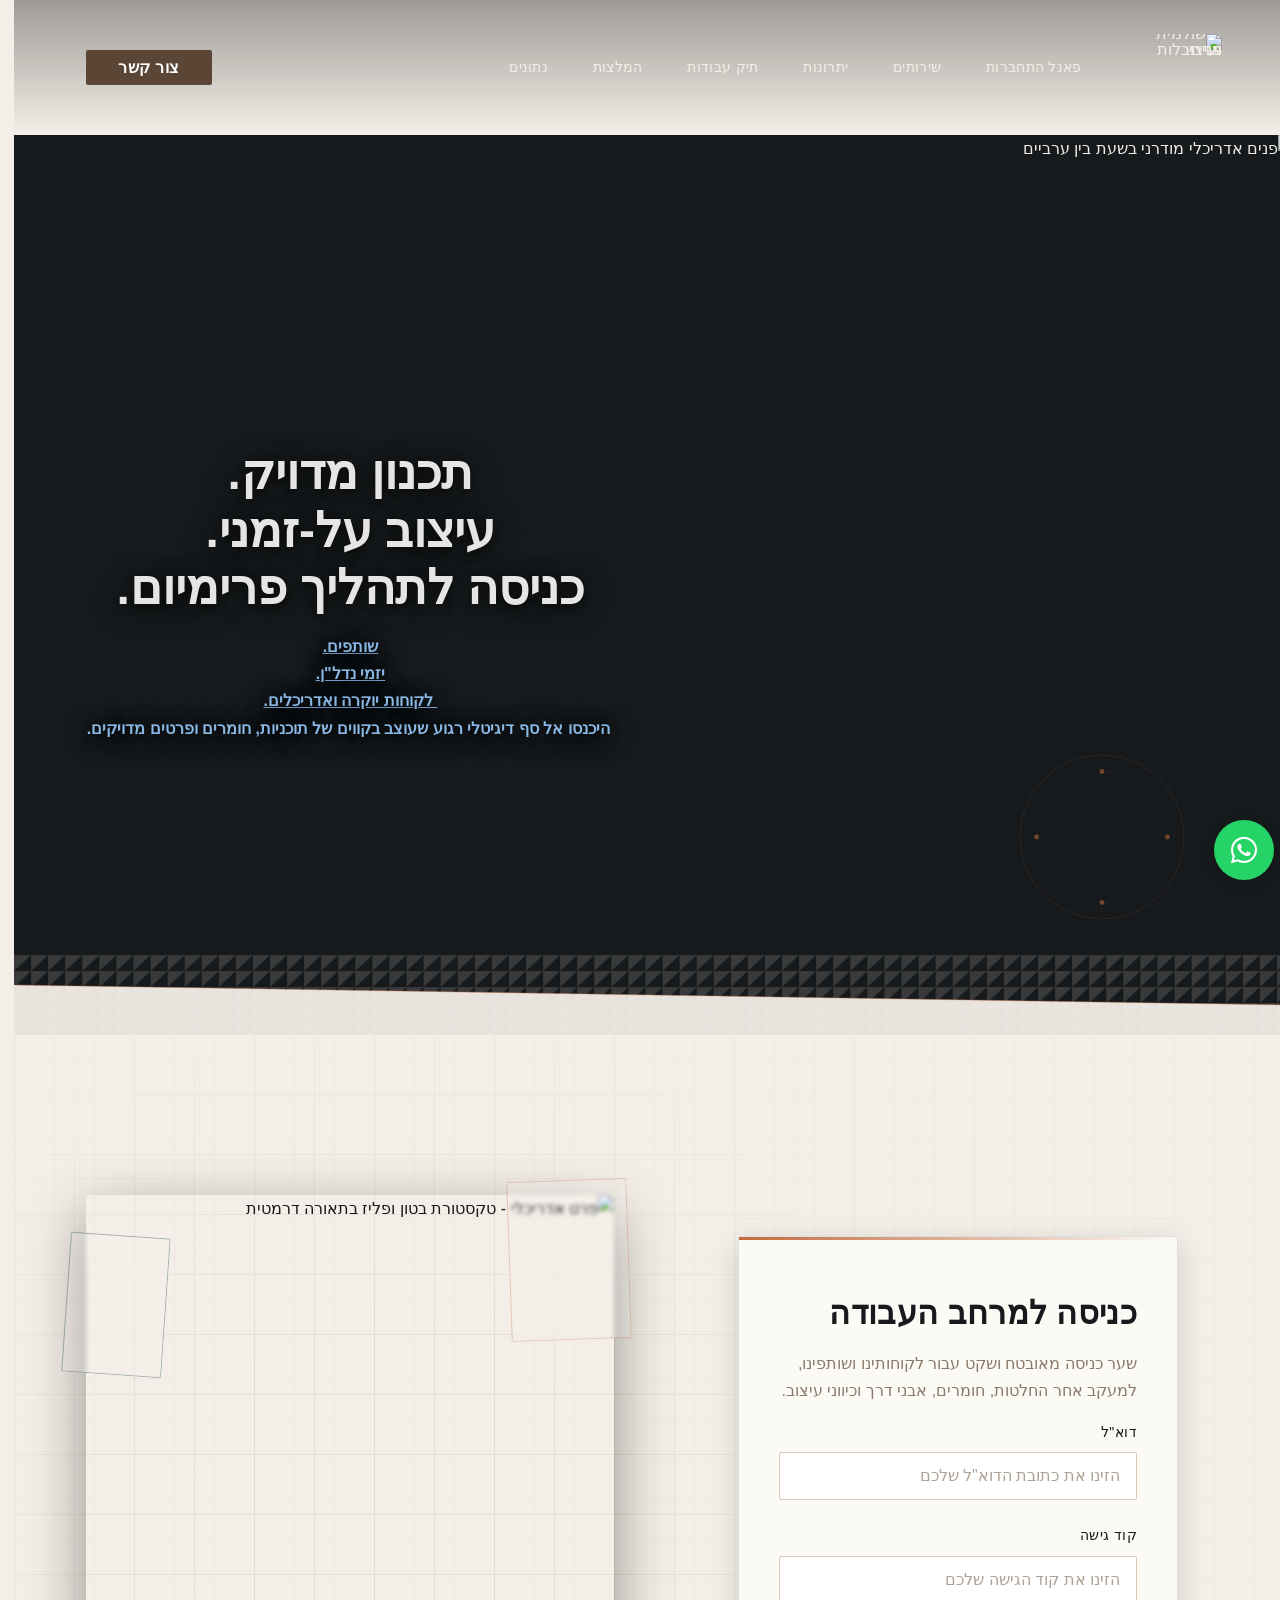
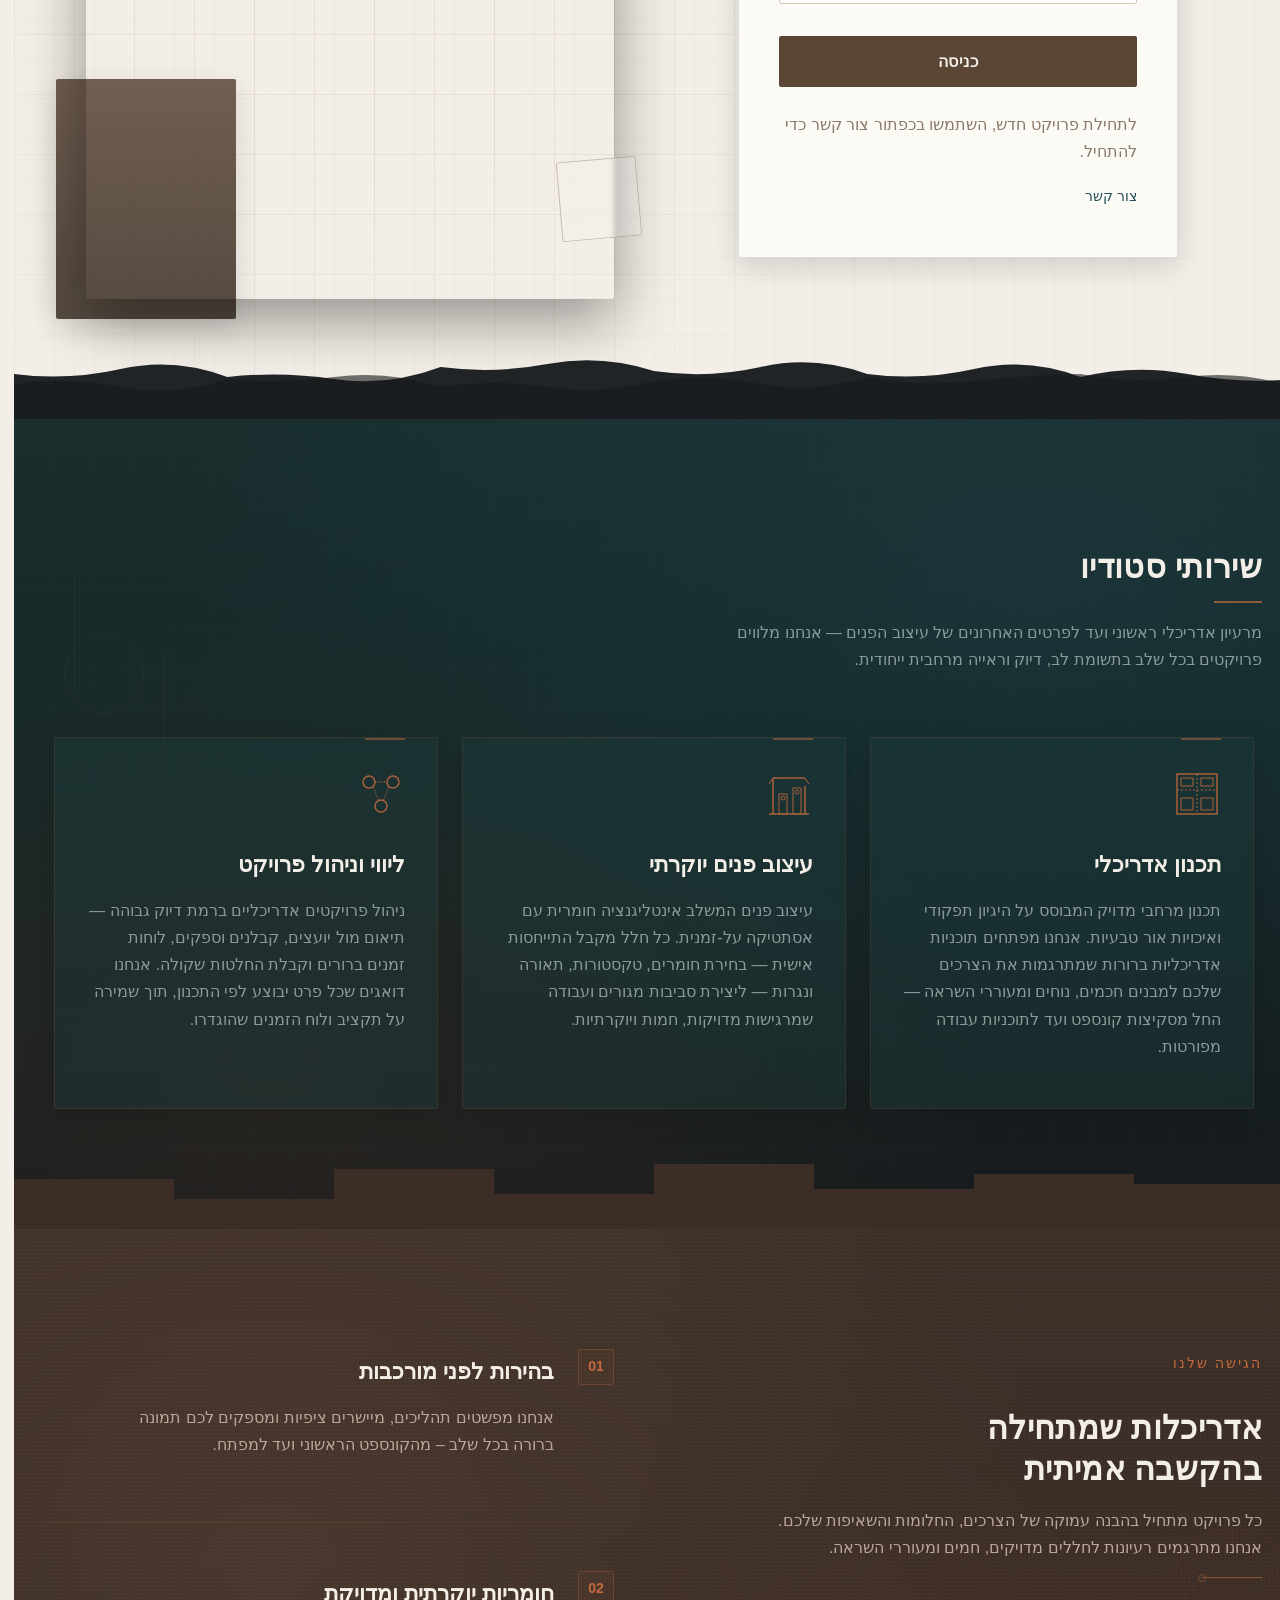
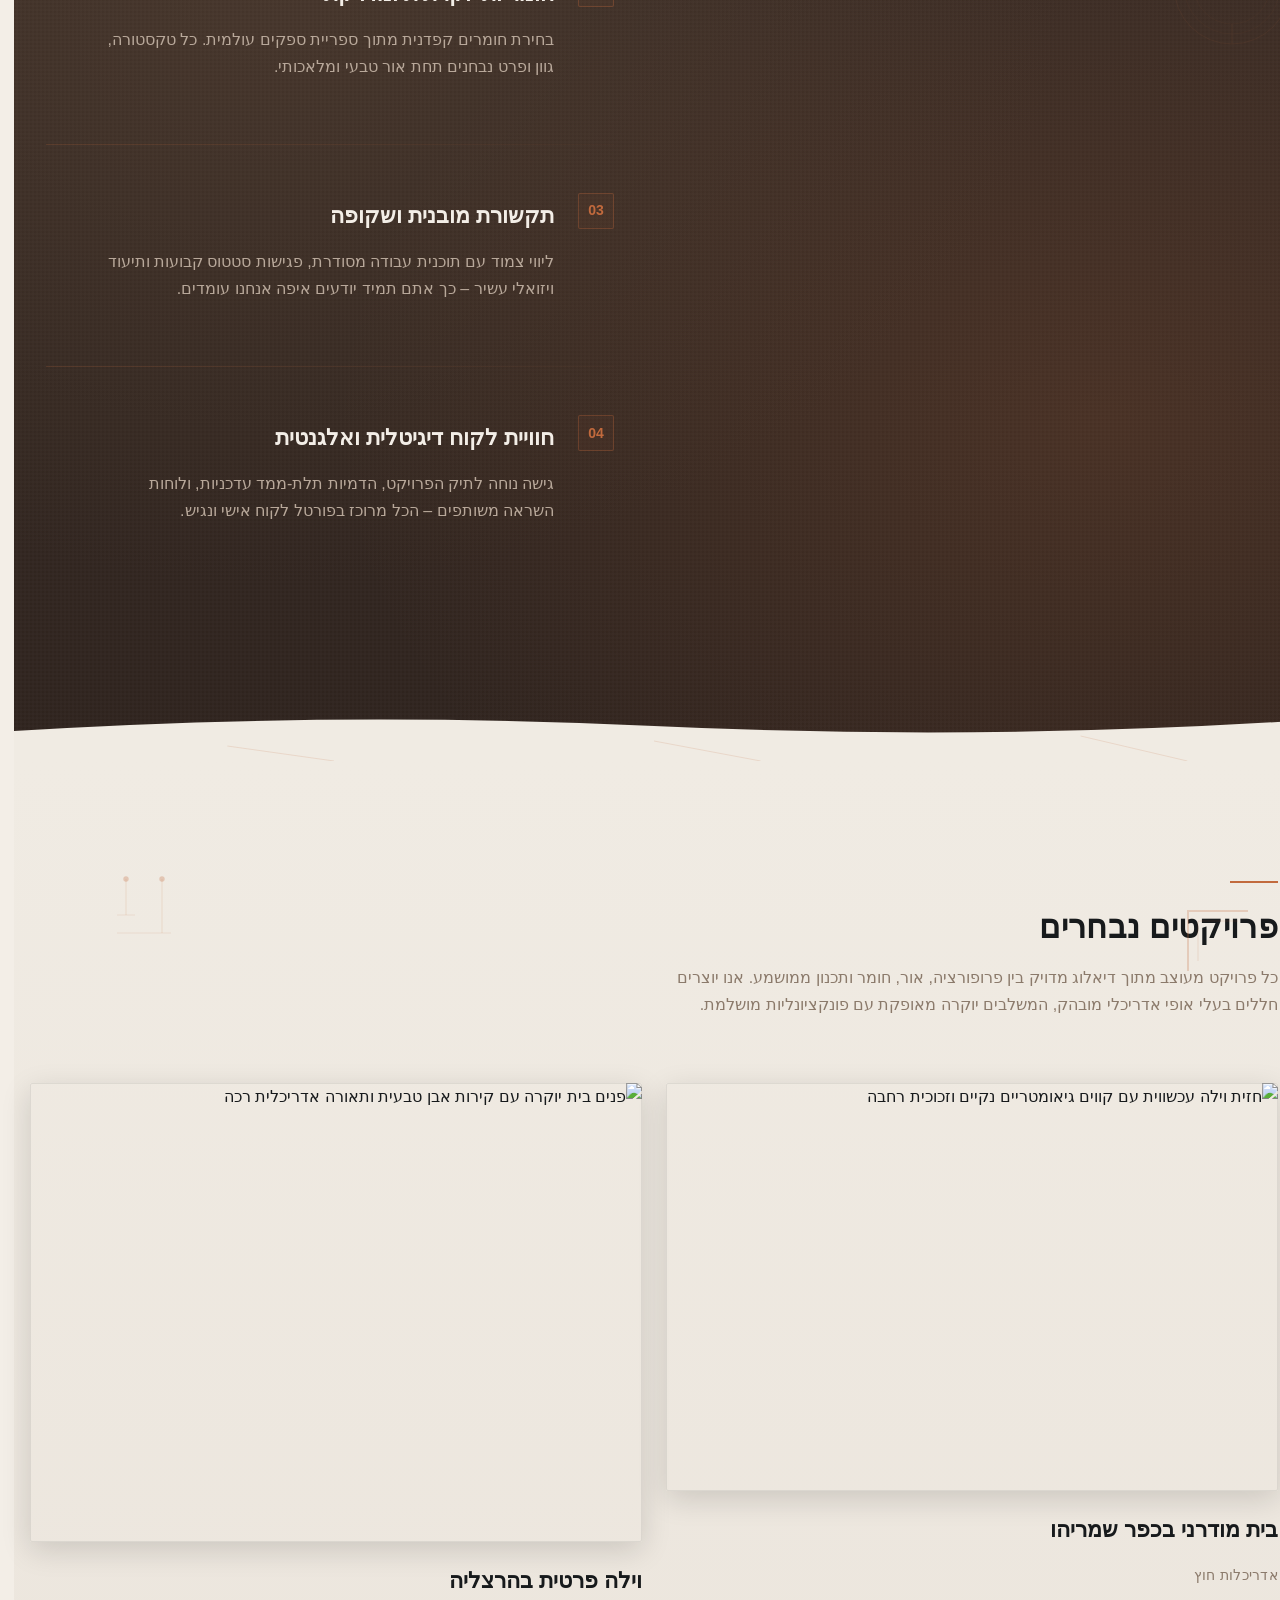
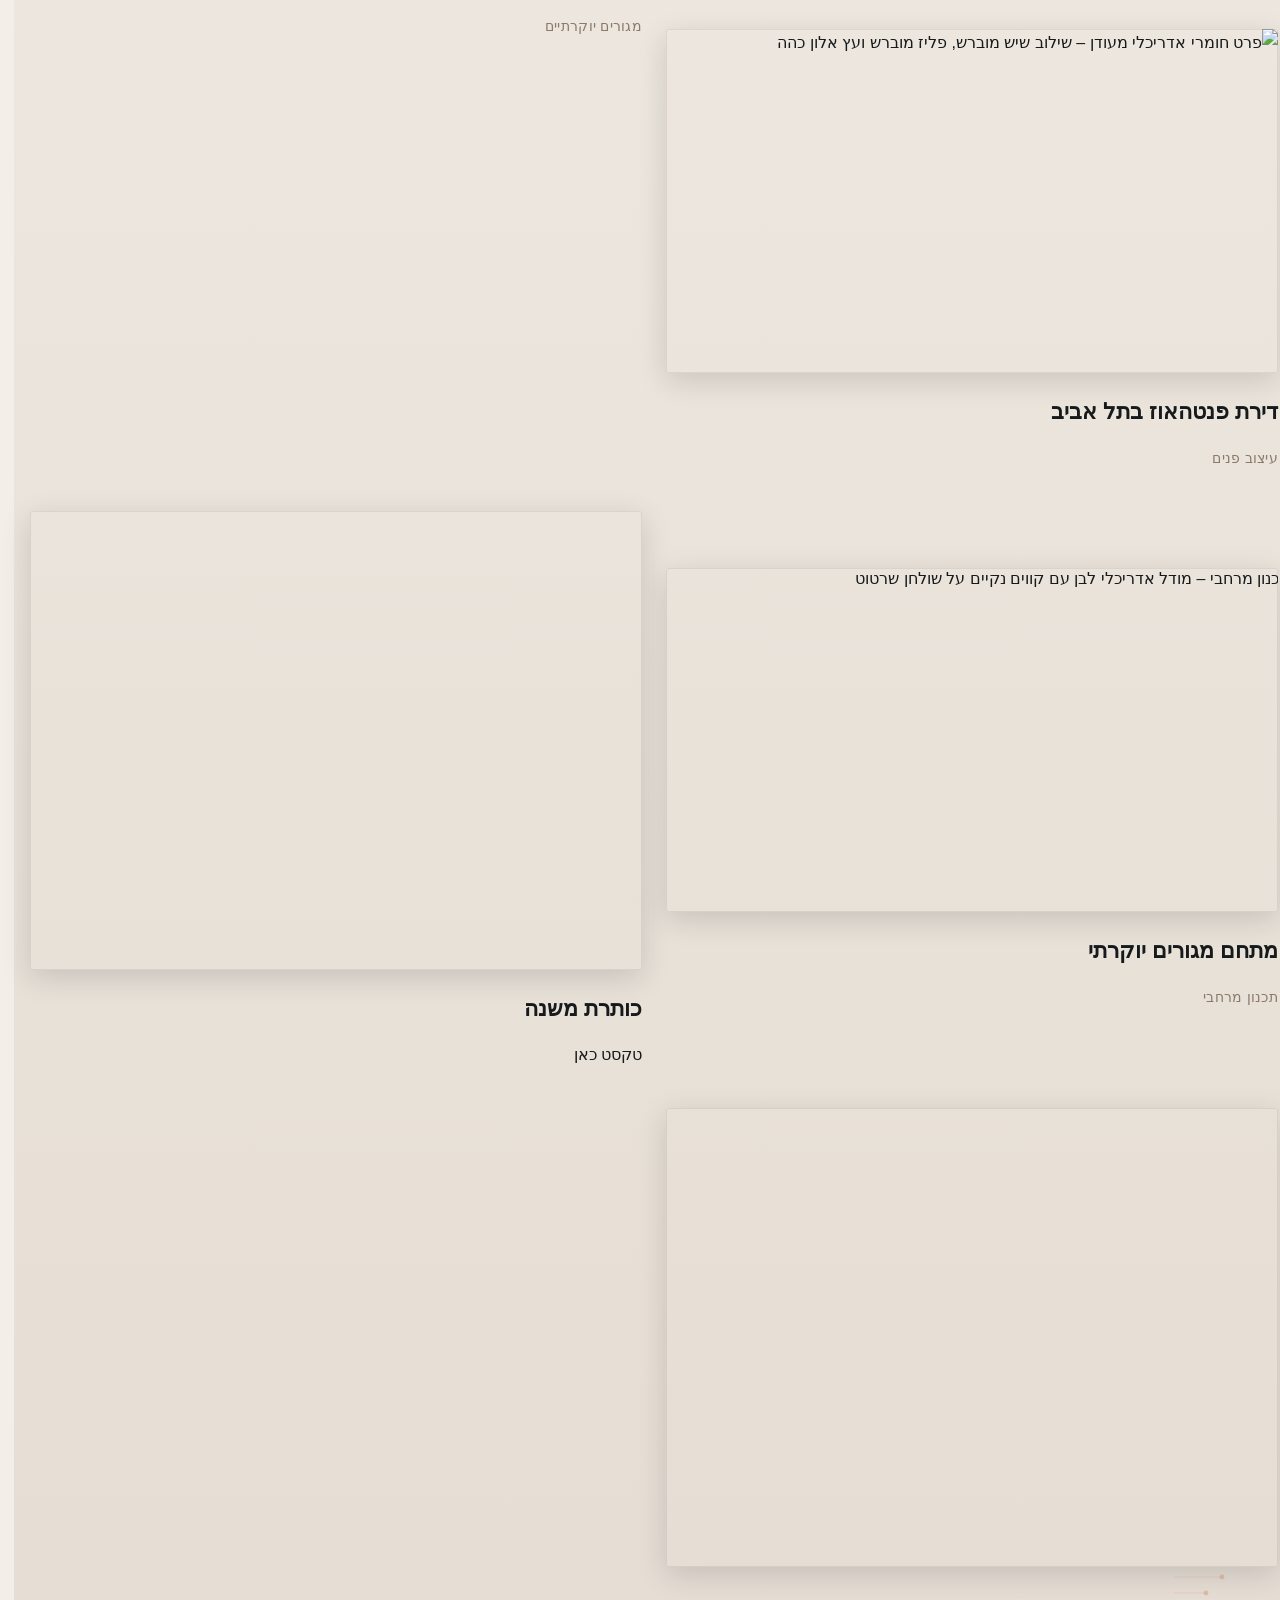
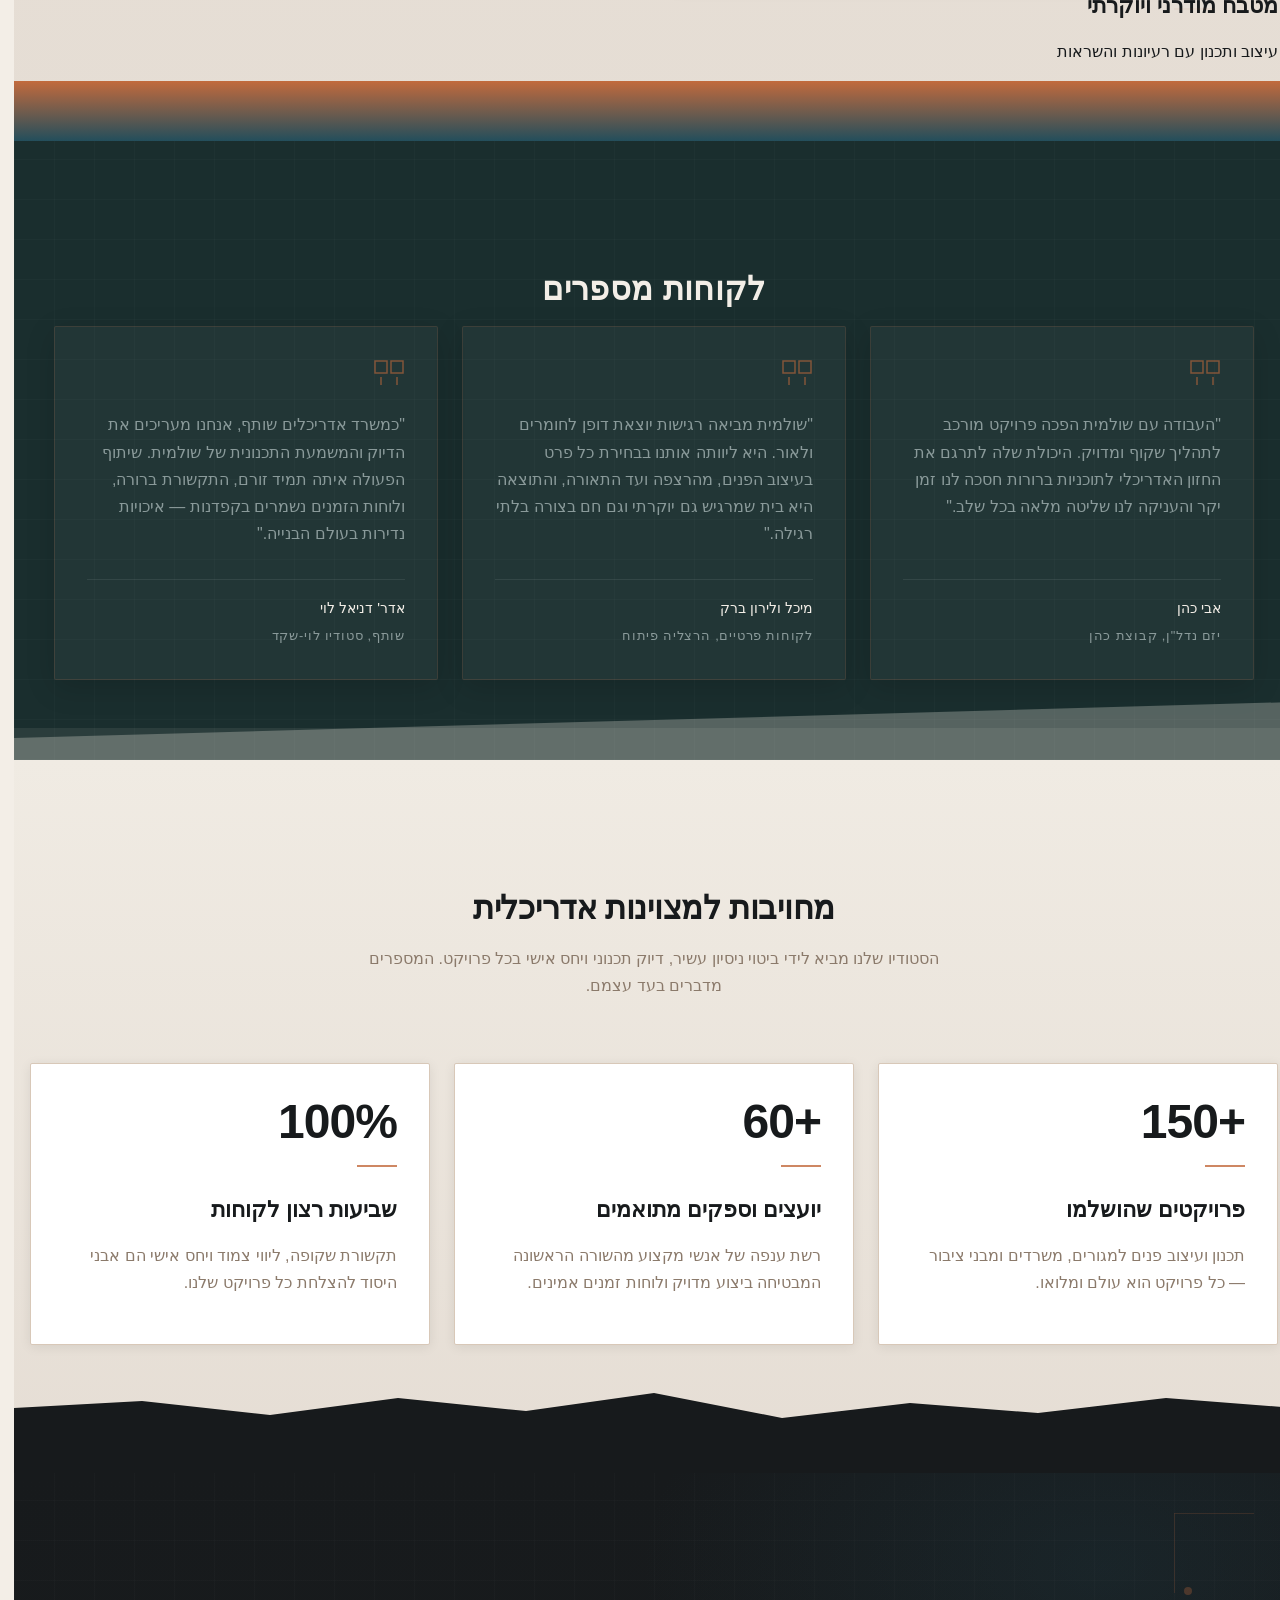
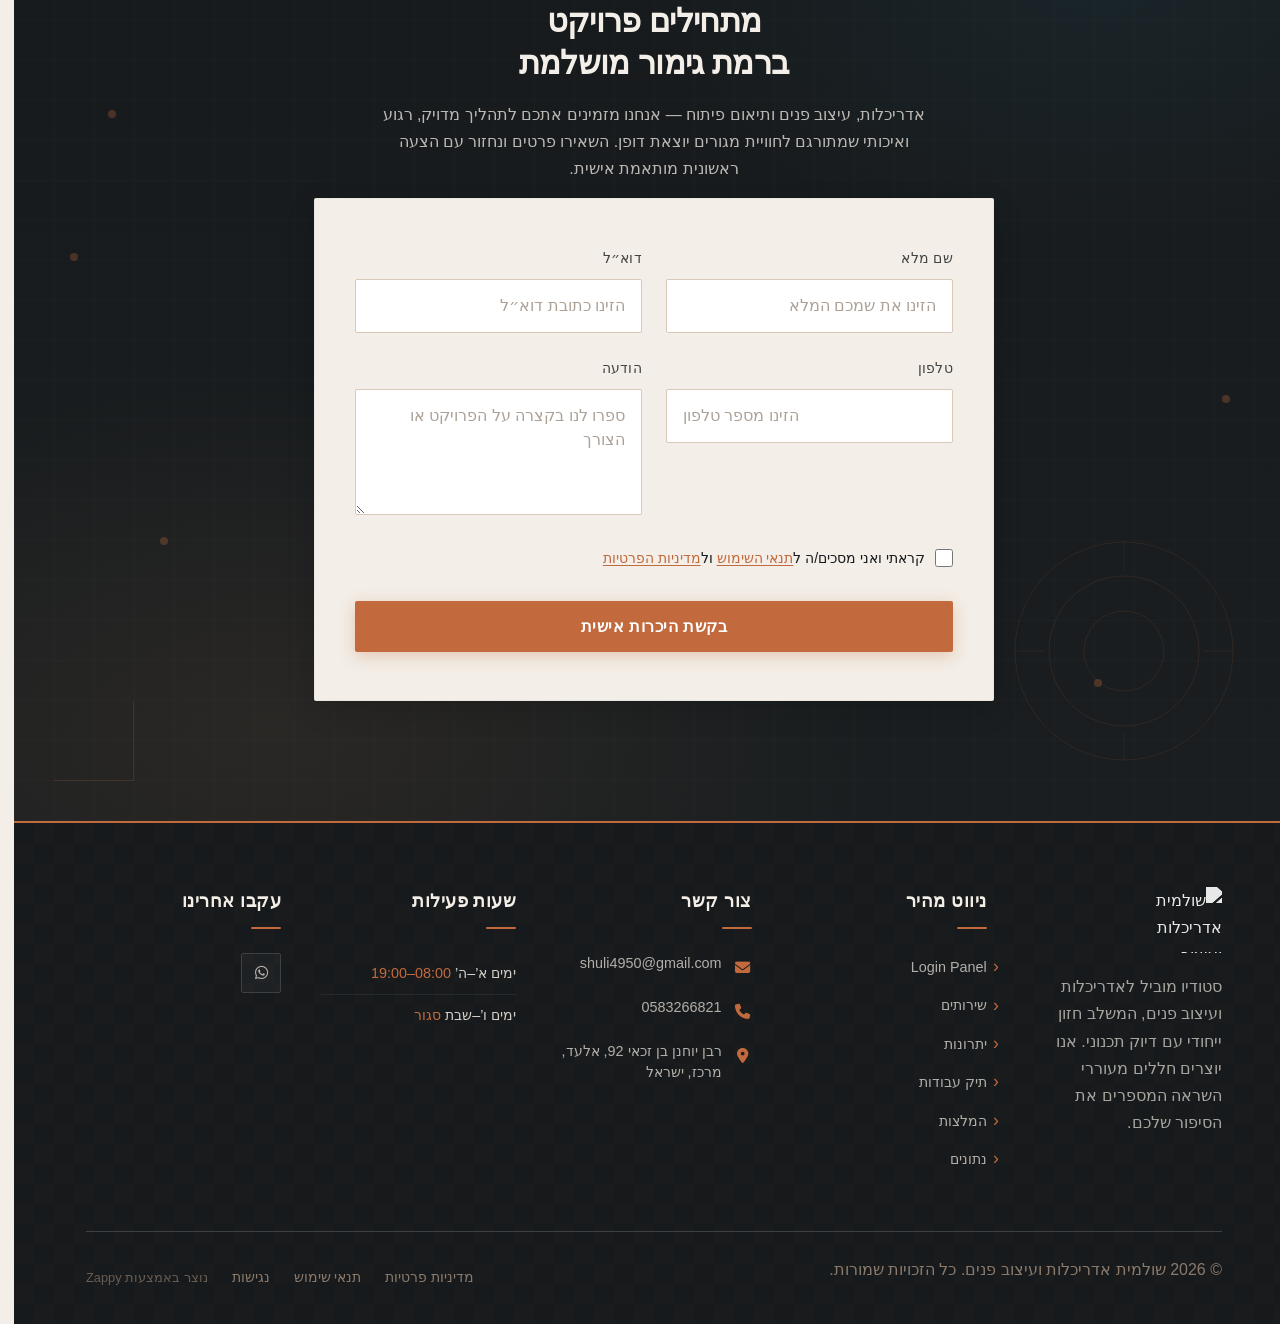
==== commit bb17e597: "Incremental sync: 1 page(s) — text_edit" ====
--- a/public/index.html
+++ b/public/index.html
@@ -1 +1 @@
-<!doctype html><html dir="rtl" lang="he"><head><meta charset="UTF-8"><meta content="width=device-width,initial-scale=1" name="viewport"><meta content="index, follow" name="robots"><title>גלו את עולם האדריכלות בהשראת טאדאו אנדו — שולמית אדריכלות ועיצוב פנים</title><meta content="היכנסו לעולם שבו קווים גיאומטריים פוגשים דיוק מודרני. דף הכניסה שלנו משלב אלגנטיות אדריכלית עם השראה מתכניות בניין — התחילו לעצב את החלומות שלכם עוד היום." name="description"><meta content="tadao ando architecture, santiago calatrava architecture, אדריכלות מודרנית, עיצוב פנים גיאומטרי, שולמית אדריכלות" name="keywords"><link href="/assets/favicon.ico" rel="icon" type="image/x-icon"><link href="/assets/favicon-16x16.png" rel="icon" type="image/png" sizes="16x16"><link href="/assets/favicon-32x32.png" rel="icon" type="image/png" sizes="32x32"><link href="/assets/favicon-48x48.png" rel="icon" type="image/png" sizes="48x48"><link href="/assets/favicon-192x192.png" rel="icon" type="image/png" sizes="192x192"><link href="/assets/favicon-512x512.png" rel="icon" type="image/png" sizes="512x512"><link href="/assets/apple-touch-icon.png" rel="apple-touch-icon"><script>!function(){"use strict";var t="7ba01dbc-7408-46b5-b94b-af72c62c8ecd",e="https://api.zappy5.com/api/analytics/track",a=18e5,n=2592e6,o=!0,i=!0,r=!0;var s=function(){var e="zappy_visitor_"+t,a=null;try{if(a=localStorage.getItem(e)){var o=JSON.parse(a),i=Date.now();if(i-o.created<n)return o.lastSeen=i,localStorage.setItem(e,JSON.stringify(o)),o.id}}catch(t){console.warn("Zappy Analytics: LocalStorage not available")}var r="zv_"+Date.now()+"_"+Math.random().toString(36).substr(2,9);try{localStorage.setItem(e,JSON.stringify({id:r,created:Date.now(),lastSeen:Date.now()}))}catch(t){}return r}(),c=function(){var e="zappy_session_"+t,n=null;try{if(n=sessionStorage.getItem(e)){var o=JSON.parse(n),i=Date.now();if(i-o.timestamp<a)return o.timestamp=i,sessionStorage.setItem(e,JSON.stringify(o)),o.id}}catch(t){console.warn("Zappy Analytics: SessionStorage not available")}var r="zs_"+Date.now()+"_"+Math.random().toString(36).substr(2,9);try{sessionStorage.setItem(e,JSON.stringify({id:r,timestamp:Date.now()}))}catch(t){}return r}();function l(a,n){n=n||{};var o={website_id:t,event_type:a,page_path:window.location.pathname,referrer:document.referrer||"direct",visitor_id:s,session_id:c,metadata:n};if(navigator.sendBeacon){var i=new Blob([JSON.stringify(o)],{type:"application/json"});navigator.sendBeacon(e,i)}else fetch(e,{method:"POST",headers:{"Content-Type":"application/json"},body:JSON.stringify(o),keepalive:!0}).catch(function(t){console.warn("Zappy Analytics: Failed to track event",t)})}o&&l("pageview",{title:document.title,url:window.location.href}),i&&document.addEventListener("click",function(t){var e=t.target;if("BUTTON"===e.tagName||e.closest("button")){var a="BUTTON"===e.tagName?e:e.closest("button");l("click",{element:"button",text:a.textContent.trim().substring(0,100),id:a.id||null,class:a.className||null})}else if("A"===e.tagName||e.closest("a")){var n="A"===e.tagName?e:e.closest("a");l("navigation",{element:"link",text:n.textContent.trim().substring(0,100),href:n.href,external:n.hostname!==window.location.hostname})}},!0),r&&document.addEventListener("submit",function(t){var e=t.target;l("form_submit",{form_id:e.id||null,form_name:e.name||null,form_action:e.action||null,form_method:e.method||"GET"})},!0);var d=Date.now();window.addEventListener("beforeunload",function(){l("page_unload",{time_on_page:Math.floor((Date.now()-d)/1e3),page_path:window.location.pathname})}),window.zappyAnalytics={track:l,getVisitorId:function(){return s},getSessionId:function(){return c}}}()</script><meta content="גלו את עולם האדריכלות בהשראת טאדאו אנדו — שולמית אדריכלות ועיצוב פנים" property="og:title"><meta content="היכנסו לעולם שבו קווים גיאומטריים פוגשים דיוק מודרני. דף הכניסה שלנו משלב אלגנטיות אדריכלית עם השראה מתכניות בניין — התחילו לעצב את החלומות שלכם עוד היום." property="og:description"><meta content="summary_large_image" name="twitter:card"><meta content="גלו את עולם האדריכלות בהשראת טאדאו אנדו — שולמית אדריכלות ועיצוב פנים" name="twitter:title"><meta content="היכנסו לעולם שבו קווים גיאומטריים פוגשים דיוק מודרני. דף הכניסה שלנו משלב אלגנטיות אדריכלית עם השראה מתכניות בניין — התחילו לעצב את החלומות שלכם עוד היום." name="twitter:description"><script type="application/ld+json">{"@context":"https://schema.org","@graph":[{"@type":"LocalBusiness","@id":"https://shulamit-architecture-and-inte.zappy5.app#organization","name":"שולמית אדריכלות ועיצוב פנים","url":"https://shulamit-architecture-and-inte.zappy5.app","description":"A striking login page inspired by architectural design elements — featuring geometric lines, structural motifs, and a clean modern aesthetic. The visual language draws from architectural blueprints and contemporary design, combining precision and elegance with a modern color palette.","address":{"@type":"PostalAddress","streetAddress":"רבן יוחנן בן זכאי 92, אלעד, מרכז, ישראל"},"contactPoint":[{"@type":"ContactPoint","contactType":"customer service","email":"shuli4950@gmail.com","telephone":"0583266821"}]},{"@type":"WebSite","@id":"https://shulamit-architecture-and-inte.zappy5.app#website","url":"https://shulamit-architecture-and-inte.zappy5.app","name":"שולמית אדריכלות ועיצוב פנים","publisher":{"@id":"https://shulamit-architecture-and-inte.zappy5.app#organization"}},{"@type":"ContactPage","@id":"https://shulamit-architecture-and-inte.zappy5.app#contactpage","url":"https://shulamit-architecture-and-inte.zappy5.app","name":"גלו את עולם האדריכלות בהשראת טאדאו אנדו — שולמית אדריכלות ועיצוב פנים","mainEntity":{"@id":"https://shulamit-architecture-and-inte.zappy5.app#organization"},"potentialAction":{"@type":"CommunicateAction","target":{"@type":"EntryPoint","urlTemplate":"https://shulamit-architecture-and-inte.zappy5.app/api/email/contact-form","actionPlatform":["http/method=POST"],"contentType":"application/json"},"instrument":[{"@type":"PropertyValue","name":"name","propertyID":"text","valueRequired":true,"description":"הזינו את שמכם המלא"},{"@type":"PropertyValue","name":"email","propertyID":"email","valueRequired":true,"description":"הזינו כתובת דוא״ל"},{"@type":"PropertyValue","name":"phone","propertyID":"tel","valueRequired":true,"description":"הזינו מספר טלפון"},{"@type":"PropertyValue","name":"message","propertyID":"textarea","valueRequired":true,"description":"ספרו לנו בקצרה על הפרויקט או הצורך"},{"@type":"PropertyValue","name":"privacy_consent","propertyID":"checkbox","valueRequired":true}]}}]}</script><style id="zappy-critical-above-fold-css">html{box-sizing:border-box;-webkit-text-size-adjust:100%}*,::after,::before{box-sizing:inherit}body{margin:0;min-width:320px;overflow-x:clip}img,svg,video{max-width:100%;height:auto}main{display:block}.container{width:min(100% - 32px,1200px);margin-inline:auto}.navbar,header .navbar,header[role=banner],nav.navbar{position:relative;z-index:1000;width:100%}.nav-container,.navbar .container{display:flex;align-items:center;justify-content:space-between;min-height:64px}.logo,.logo-link img{display:block;width:35px;height:35px;object-fit:contain}#navMenu,.nav-menu{list-style:none}.fa,.fa-brands,.fa-regular,.fa-solid,.fab,.far,.fas{display:inline-block;min-width:1em;text-align:center}html:not(#zappy-noop) .navbar:has(.nav-ecommerce-icons)>.phone-header-btn,html:not(#zappy-noop)[data-zappy-site-type=ecommerce] .phone-header-btn{display:none!important;visibility:hidden!important;width:0!important;height:0!important;pointer-events:none!important}.hero-section,.index-hero-section,section[class*=hero]{position:relative;overflow:hidden;min-height:560px}.hero-bg-image,.hero-bg-wrapper,section[class*=hero] [class*=hero-bg]{position:absolute;inset:0;width:100%;height:100%}.hero-bg-image img,.hero-bg-wrapper img,section[class*=hero] [data-hero-bg],section[class*=hero] img[data-hero-background=true]{width:100%!important;height:100%!important;object-fit:cover!important;display:block}.hero-content,section[class*=hero] .container{position:relative;z-index:2}@media(max-width:768px){:root{--header-height:72px;--total-header-height:72px;--zappy-mobile-menu-top:72px}html[data-zappy-site-type=ecommerce] body{padding-top:var(--total-header-height,72px)}html[data-zappy-site-type=ecommerce] body>.navbar:not(.zappy-catalog-menu),html[data-zappy-site-type=ecommerce] body>nav.navbar{position:fixed!important;top:0;left:0;right:0;z-index:100000;width:100%;margin-bottom:0}.zappy-catalog-menu{position:fixed;top:var(--header-height,72px);left:0;right:0;z-index:99999}.nav-container,.navbar .container{min-height:60px}#navMenu,.nav-menu{max-width:100vw;overflow-x:hidden}.hero-section,.index-hero-section,section[class*=hero]{min-height:100svh}.hero-bg-image,.hero-bg-wrapper,.hero-scrim{min-height:100svh}}</style><link href="/styles.css" rel="preload" as="style"><link href="/styles.css" rel="stylesheet" media="print" onload='this.media="all"'><noscript><link href="/styles.css" rel="stylesheet"></noscript><script>window.ZAPPY_WEBSITE_ID="7ba01dbc-7408-46b5-b94b-af72c62c8ecd",window.ZAPPY_API_BASE="https://api.zappy5.com"</script><link href="/assets/site-index-portfolio-image-2.webp?t=1783608261042" rel="preload" as="image" fetchpriority="high"><style id="zappy-dropdown-submenu-styles">#navMenu li:has(.sub-menu),.nav-menu li:has(.sub-menu),.navbar li:has(.sub-menu),nav li:has(.sub-menu){position:relative}#navMenu .sub-menu,.nav-menu .sub-menu,.navbar .sub-menu,nav .sub-menu{display:block!important;position:absolute!important;top:100%;left:0;min-width:220px;background:#fff;border-radius:8px;box-shadow:0 8px 25px rgba(0,0,0,.15);padding:8px 0;opacity:0;visibility:hidden;transform:translateY(10px);transition:all .3s ease;z-index:1000;list-style:none;pointer-events:none}#navMenu li:hover>.sub-menu,.nav-menu li:hover>.sub-menu,.navbar li:hover>.sub-menu,nav li:hover>.sub-menu{opacity:1!important;visibility:visible!important;transform:translateY(0)!important;pointer-events:auto!important}.sub-menu li{list-style:none;margin:0;padding:0}.sub-menu a{display:block!important;padding:10px 16px!important;color:var(--text-dark,#333)!important;font-weight:500;text-decoration:none;white-space:nowrap;transition:background-color .2s}.sub-menu .zappy-nav-child>a{padding-left:28px!important;font-size:.9em!important;opacity:.85!important}[dir=rtl] .sub-menu .zappy-nav-child>a,html[lang=ar] .sub-menu .zappy-nav-child>a,html[lang=he] .sub-menu .zappy-nav-child>a{padding-left:10px!important;padding-right:28px!important}.sub-menu .zappy-nav-parent>a{font-weight:600!important}.sub-menu a:hover{background-color:#f5f5f5}[dir=rtl] .nav-menu .sub-menu,[dir=rtl] .navbar .sub-menu,[dir=rtl] nav .sub-menu,html[lang=ar] .nav-menu .sub-menu,html[lang=ar] .navbar .sub-menu,html[lang=ar] nav .sub-menu,html[lang=he] .nav-menu .sub-menu,html[lang=he] .navbar .sub-menu,html[lang=he] nav .sub-menu{left:auto!important;right:0!important}.sub-menu:empty,.sub-menu:not(:has(li)):not(:has(> a)),.sub-menu:not(:has(li:not(.zappy-hidden-menu-item))):not(:has(> a)){display:none!important;opacity:0!important;visibility:hidden!important;pointer-events:none!important}li:has(.menu-group-title):hover>.sub-menu{opacity:1!important;visibility:visible!important;transform:translateY(0)!important;pointer-events:auto!important}#navMenu>li>.menu-group-title,.nav-menu>li>.menu-group-title{display:inline-block;padding:.5rem 1rem;cursor:default;user-select:none}@media (max-width:768px){#navMenu .sub-menu,.nav-menu .sub-menu,.navbar .sub-menu,nav .sub-menu{position:static!important;transform:none!important;box-shadow:none!important;background:0 0!important;max-height:0;overflow:hidden;opacity:0;visibility:hidden;transition:max-height .3s ease,opacity .3s ease;padding:0!important;border-radius:0!important}#navMenu .sub-menu.mobile-expanded,.nav-menu .sub-menu.mobile-expanded,.navbar .sub-menu.mobile-expanded{max-height:none!important;overflow-y:visible!important;opacity:1!important;visibility:visible!important;padding:8px 0 8px 16px!important}[dir=rtl] .sub-menu.mobile-expanded,html[lang=he] .sub-menu.mobile-expanded{padding:8px 16px 8px 0!important}#navMenu li:hover>.sub-menu,.nav-menu li:hover>.sub-menu,.navbar li:hover>.sub-menu,nav li:hover>.sub-menu{opacity:0;visibility:hidden;pointer-events:none}#navMenu li>.sub-menu.mobile-expanded,.nav-menu li>.sub-menu.mobile-expanded,.navbar li>.sub-menu.mobile-expanded,nav li>.sub-menu.mobile-expanded{opacity:1!important;visibility:visible!important;pointer-events:auto!important}#navMenu li:has(.sub-menu),.nav-menu li:has(.sub-menu),.navbar li:has(.sub-menu),nav li:has(.sub-menu){display:flex!important;flex-wrap:wrap!important;align-items:center!important;position:relative!important;min-height:44px!important}#navMenu li:has(.sub-menu)>a,.nav-menu li:has(.sub-menu)>a,.navbar li:has(.sub-menu)>a,nav li:has(.sub-menu)>a{flex:1!important;min-width:0!important}#navMenu li:has(.sub-menu)>.menu-group-title,.nav-menu li:has(.sub-menu)>.menu-group-title,.navbar li:has(.sub-menu)>.menu-group-title,nav li:has(.sub-menu)>.menu-group-title{flex:1!important;min-width:0!important;padding:0!important;line-height:inherit!important}#navMenu li:has(.sub-menu)>.sub-menu,.nav-menu li:has(.sub-menu)>.sub-menu,.navbar li:has(.sub-menu)>.sub-menu,nav li:has(.sub-menu)>.sub-menu{flex-basis:100%!important;width:100%!important}#navMenu li:has(.sub-menu)>a [class*=arrow],#navMenu li:has(.sub-menu)>a [class*=chevron],.nav-menu li:has(.sub-menu)>a .fa-angle-down,.nav-menu li:has(.sub-menu)>a .fa-chevron-down,.nav-menu li:has(.sub-menu)>a [class*=arrow],.nav-menu li:has(.sub-menu)>a [class*=chevron],nav li:has(.sub-menu)>a [class*=arrow],nav li:has(.sub-menu)>a [class*=chevron]{display:none!important;visibility:hidden!important}.mobile-submenu-toggle{display:flex!important;align-items:center!important;justify-content:center!important;width:44px!important;height:auto!important;background:0 0!important;border:none!important;cursor:pointer!important;color:var(--text-light)!important;position:static!important;flex-shrink:0!important;align-self:stretch!important;z-index:2!important;padding:0!important;margin:0!important}.mobile-submenu-toggle::after{content:''!important;width:0!important;height:0!important;border-left:6px solid transparent!important;border-right:6px solid transparent!important;border-top:7px solid currentColor!important;transition:transform .3s ease!important}.mobile-submenu-toggle.expanded::after{transform:rotate(180deg)!important}.sub-menu a{padding:10px 0!important;display:block!important;color:var(--text-light)!important;white-space:normal!important}.sub-menu .zappy-nav-child>a{padding-left:28px!important;font-size:.9em!important;opacity:.85!important}[dir=rtl] .sub-menu .zappy-nav-child>a,html[lang=ar] .sub-menu .zappy-nav-child>a,html[lang=he] .sub-menu .zappy-nav-child>a{padding-left:0!important;padding-right:28px!important}.sub-menu .zappy-nav-parent>a{font-weight:600!important}#navMenu.active,.nav-menu.active{max-width:100vw!important;overflow-x:hidden!important;box-sizing:border-box!important}.navbar .sub-menu li a,.zappy-products-dropdown .sub-menu a,nav.navbar .sub-menu li a{color:var(--text-light)!important}}@media (min-width:769px){.mobile-submenu-toggle{display:none!important}}</style><style id="zappy-widget-visibility">html[dir=rtl] .whatsapp-float{right:20px!important;left:auto!important}html:not([dir]) .whatsapp-float,html[dir=ltr] .whatsapp-float{left:20px!important;right:auto!important}html[dir=rtl] #mic-access-tool-general-button,html[dir=rtl] #mic-init-access-tool #mic-access-tool-general-button,html[dir=rtl] #mic-init-access-tool .mic-access-tool-general-button,html[dir=rtl] ._access-icon,html[dir=rtl] .mic-access-tool-general-button{left:20px!important;right:auto!important}html:not([dir]) #mic-access-tool-general-button,html:not([dir]) #mic-init-access-tool #mic-access-tool-general-button,html:not([dir]) #mic-init-access-tool .mic-access-tool-general-button,html:not([dir]) ._access-icon,html:not([dir]) .mic-access-tool-general-button,html[dir=ltr] #mic-access-tool-general-button,html[dir=ltr] #mic-init-access-tool #mic-access-tool-general-button,html[dir=ltr] #mic-init-access-tool .mic-access-tool-general-button,html[dir=ltr] ._access-icon,html[dir=ltr] .mic-access-tool-general-button{right:20px!important;left:auto!important}@media (max-width:768px){.whatsapp-float{display:flex!important}}@media (min-width:769px){.whatsapp-float{display:flex!important}}@media (max-width:768px){#mic-access-tool-general-button,#mic-init-access-tool #mic-access-tool-general-button,#mic-init-access-tool .mic-access-tool-general-button,._access-icon,.mic-access-tool-general-button{display:flex!important;visibility:visible!important;opacity:1!important;pointer-events:auto!important}#mic-access-tool-box.opened-mic-access-tool,#mic-init-access-tool #mic-access-tool-box.opened-mic-access-tool,.mic-access-tool-box.opened-mic-access-tool{visibility:visible!important;opacity:1!important;pointer-events:auto!important}}@media (min-width:769px){#mic-access-tool-general-button,#mic-init-access-tool #mic-access-tool-general-button,#mic-init-access-tool .mic-access-tool-general-button,._access-icon,.mic-access-tool-general-button{display:flex!important;visibility:visible!important;opacity:1!important;pointer-events:auto!important}#mic-access-tool-box.opened-mic-access-tool,#mic-init-access-tool #mic-access-tool-box.opened-mic-access-tool,.mic-access-tool-box.opened-mic-access-tool{visibility:visible!important;opacity:1!important;pointer-events:auto!important}}</style></head><body><meta charset="UTF-8"><meta content="width=device-width,initial-scale=1" name="viewport"><title>גלו את עולם האדריכלות בהשראת טאדאו אנדו — שולמית אדריכלות ועיצוב פנים</title><meta content="היכנסו לעולם שבו קווים גיאומטריים פוגשים דיוק מודרני. דף הכניסה שלנו משלב אלגנטיות אדריכלית עם השראה מתכניות בניין — התחילו לעצב את החלומות שלכם עוד היום." name="description"><meta content="tadao ando architecture, santiago calatrava architecture, אדריכלות מודרנית, עיצוב פנים גיאומטרי, שולמית אדריכלות" name="keywords"><meta content="index, follow" name="robots"><meta content="גלו את עולם האדריכלות בהשראת טאדאו אנדו — שולמית אדריכלות ועיצוב פנים" property="og:title"><meta content="היכנסו לעולם שבו קווים גיאומטריים פוגשים דיוק מודרני. דף הכניסה שלנו משלב אלגנטיות אדריכלית עם השראה מתכניות בניין — התחילו לעצב את החלומות שלכם עוד היום." property="og:description"><meta content="website" property="og:type"><meta content="he_IL" property="og:locale"><meta content="summary_large_image" name="twitter:card"><meta content="גלו את עולם האדריכלות בהשראת טאדאו אנדו — שולמית אדריכלות ועיצוב פנים" name="twitter:title"><meta content="היכנסו לעולם שבו קווים גיאומטריים פוגשים דיוק מודרני. דף הכניסה שלנו משלב אלגנטיות אדריכלית עם השראה מתכניות בניין — התחילו לעצב את החלומות שלכם עוד היום." name="twitter:description"><style id="zappy-critical-above-fold-css">html{box-sizing:border-box;-webkit-text-size-adjust:100%}*,::after,::before{box-sizing:inherit}body{margin:0;min-width:320px;overflow-x:clip}img,svg,video{max-width:100%;height:auto}main{display:block}.container{width:min(100% - 32px,1200px);margin-inline:auto}.navbar,header .navbar,header[role=banner],nav.navbar{position:relative;z-index:1000;width:100%}.nav-container,.navbar .container{display:flex;align-items:center;justify-content:space-between;min-height:64px}.logo,.logo-link img{display:block;width:35px;height:35px;object-fit:contain}#navMenu,.nav-menu{list-style:none}.fa,.fa-brands,.fa-regular,.fa-solid,.fab,.far,.fas{display:inline-block;min-width:1em;text-align:center}html:not(#zappy-noop) .navbar:has(.nav-ecommerce-icons)>.phone-header-btn,html:not(#zappy-noop)[data-zappy-site-type=ecommerce] .phone-header-btn{display:none!important;visibility:hidden!important;width:0!important;height:0!important;pointer-events:none!important}.hero-section,.index-hero-section,section[class*=hero]{position:relative;overflow:hidden;min-height:560px}.hero-bg-image,.hero-bg-wrapper,section[class*=hero] [class*=hero-bg]{position:absolute;inset:0;width:100%;height:100%}.hero-bg-image img,.hero-bg-wrapper img,section[class*=hero] [data-hero-bg],section[class*=hero] img[data-hero-background=true]{width:100%!important;height:100%!important;object-fit:cover!important;display:block}.hero-content,section[class*=hero] .container{position:relative;z-index:2}@media(max-width:768px){:root{--header-height:72px;--total-header-height:72px;--zappy-mobile-menu-top:72px}html[data-zappy-site-type=ecommerce] body{padding-top:var(--total-header-height,72px)}html[data-zappy-site-type=ecommerce] body>.navbar:not(.zappy-catalog-menu),html[data-zappy-site-type=ecommerce] body>nav.navbar{position:fixed!important;top:0;left:0;right:0;z-index:100000;width:100%;margin-bottom:0}.zappy-catalog-menu{position:fixed;top:var(--header-height,72px);left:0;right:0;z-index:99999}.nav-container,.navbar .container{min-height:60px}#navMenu,.nav-menu{max-width:100vw;overflow-x:hidden}.hero-section,.index-hero-section,section[class*=hero]{min-height:100svh}.hero-bg-image,.hero-bg-wrapper,.hero-scrim{min-height:100svh}}</style><link href="/styles.css" rel="preload" as="style"><link href="/styles.css" rel="stylesheet" media="print" onload='this.media="all"'><noscript><link href="/styles.css" rel="stylesheet"></noscript><style>.skip-link{position:absolute;top:0;left:0;transform:translateY(-200%);padding:12px 18px;background:var(--bg-dark,#1a1a1a);color:var(--text-light,#fff);font-weight:600;border-radius:0 0 8px 0;z-index:10000}.skip-link:focus{transform:none;outline:2px solid var(--ring,#fff);outline-offset:2px}:focus-visible{outline:2px solid var(--ring,currentColor);outline-offset:3px}</style><link href="/assets/favicon.ico" rel="icon" type="image/x-icon"><link href="/assets/favicon-16x16.png" rel="icon" type="image/png" sizes="16x16"><link href="/assets/favicon-32x32.png" rel="icon" type="image/png" sizes="32x32"><link href="/assets/favicon-48x48.png" rel="icon" type="image/png" sizes="48x48"><link href="/assets/favicon-192x192.png" rel="icon" type="image/png" sizes="192x192"><link href="/assets/favicon-512x512.png" rel="icon" type="image/png" sizes="512x512"><link href="/assets/apple-touch-icon.png" rel="apple-touch-icon"><link href="https://cdn.jsdelivr.net/npm/vanilla-cookieconsent@3/dist/cookieconsent.css" rel="stylesheet"><a href="#main" class="skip-link">דלג לתוכן הראשי</a><nav class="navbar" dir="rtl"><button class="mobile-toggle" aria-label="Menu" id="mobileToggle"><svg viewBox="0 0 24 24" fill="none" class="hamburger-icon" height="24" width="24"><path d="M3 12h18M3 6h18M3 18h18" stroke="currentColor" stroke-width="2" stroke-linecap="round"></path></svg> <svg viewBox="0 0 24 24" fill="none" class="close-icon" height="24" width="24" style="display:none"><path d="M18 6L6 18M6 6l12 12" stroke="currentColor" stroke-width="2" stroke-linecap="round"></path></svg></button> <button class="phone-header-btn" aria-label="Call" data-phone="0583266821"><svg viewBox="0 0 24 24" fill="currentColor" height="20" width="20"><path d="M22 16.92v3a2 2 0 0 1-2.18 2 19.79 19.79 0 0 1-8.63-3.07 19.5 19.5 0 0 1-6-6 19.79 19.79 0 0 1-3.07-8.67A2 2 0 0 1 4.11 2h3a2 2 0 0 1 2 1.72 12.84 12.84 0 0 0 .7 2.81 2 2 0 0 1-.45 2.11L8.09 9.91a16 16 0 0 0 6 6l1.27-1.27a2 2 0 0 1 2.11-.45 12.84 12.84 0 0 0 2.81.7A2 2 0 0 1 22 16.92z"></path></svg></button><div class="nav-container"><div class="nav-right-group"><div class="nav-brand"><a href="/" class="logo-link"><img alt="שולמית אדריכלות ועיצוב פנים" decoding="async" height="35" src="/assets/site-----image-1.webp" width="35" class="logo"></a></div><ul class="nav-menu" id="navMenu"><li><a href="#login-panel">פאנל התחברות</a></li><li><a href="#services">שירותים</a></li><li><a href="#benefits">יתרונות</a></li><li><a href="#portfolio">תיק עבודות</a></li><li><a href="#testimonials">המלצות</a></li><li><a href="#stats">נתונים</a></li></ul></div><div class="nav-cta-container"><li class="nav-cta-item"><a href="#cta" class="nav-cta-btn">צור קשר</a></li></div></div></nav><script>window.addEventListener("load",function(){const e=document.querySelector(".navbar, nav, header");if(!e)return void console.log("[Navbar] Navbar element not found");let t=document.getElementById("mobileToggle")||document.querySelector(".mobile-toggle")||document.querySelector(".hamburger")||document.querySelector(".hamburger-menu")||document.querySelector(".menu-toggle")||document.querySelector(".burger-menu")||document.querySelector('[aria-label="Menu"]')||document.querySelector('[aria-label="תפריט"]');const o=document.querySelector(".phone-header-btn"),n=window.getComputedStyle(e);let r=n.backgroundColor;if(console.log("[Navbar] Initial navbar background:",r),"transparent"===r||"rgba(0, 0, 0, 0)"===r||r.startsWith("rgba")&&r.includes(", 0)")){const e=n.backgroundImage;if(e&&"none"!==e)console.log("[Navbar] Navbar has background image/gradient, using dark text"),r="rgb(240, 240, 240)";else{const e=window.getComputedStyle(document.body).backgroundColor;console.log("[Navbar] Navbar transparent, using body background:",e),r=e}}const a=r.match(/\d+/g);if(a&&a.length>=3){const e=(.299*parseInt(a[0])+.587*parseInt(a[1])+.114*parseInt(a[2]))/255;console.log("[Navbar] Mobile button colors preserved from Claude CSS (luminance:",e.toFixed(2)+")");const n=document.createElement("style");n.id="zappy-mobile-nav-fix";document.documentElement.lang;document.documentElement.dir,n.textContent='\n        /* Hide mobile buttons on desktop, show only on mobile */\n        @media (min-width: 769px) {\n          .mobile-toggle,\n          .phone-header-btn {\n            display: none !important;\n          }\n        }\n        \n        /* Show and position mobile buttons correctly on mobile */\n        @media (max-width: 768px) {\n          .navbar,\n          nav.navbar {\n            min-height: 70px !important;\n          }\n\n          .mobile-toggle,\n          .phone-header-btn {\n            position: absolute !important;\n            top: 0 !important;\n            bottom: 0 !important;\n            margin-top: auto !important;\n            margin-bottom: auto !important;\n            transform: none !important;\n            z-index: 1001 !important;\n            display: flex !important;\n            align-items: center !important;\n            justify-content: center !important;\n            width: 36px !important;\n            height: 36px !important;\n            border-radius: 50% !important;\n            border: none !important;\n            cursor: pointer !important;\n            padding: 6px !important;\n            background: none !important;\n            color: var(--nav-text, var(--text-light)) !important;\n            touch-action: manipulation !important;\n            -webkit-tap-highlight-color: transparent !important;\n          }\n\n          html[data-zappy-site-type="ecommerce"] .phone-header-btn,\n          body[data-zappy-site-type="ecommerce"] .phone-header-btn,\n          html[data-zappy-site-type="ecommerce"] header .phone-header-btn,\n          html[data-zappy-site-type="ecommerce"] nav .phone-header-btn {\n            display: none !important;\n            visibility: hidden !important;\n            width: 0 !important;\n            height: 0 !important;\n            min-width: 0 !important;\n            overflow: hidden !important;\n          }\n          \n          /* LTR positioning (default): hamburger LEFT, phone RIGHT */\n          html:not([dir="rtl"]):not([lang="he"]):not([lang="ar"]) .mobile-toggle,\n          html[dir="ltr"] .mobile-toggle {\n            left: 12px !important;\n            right: auto !important;\n          }\n          html:not([dir="rtl"]):not([lang="he"]):not([lang="ar"]) .phone-header-btn,\n          html[dir="ltr"] .phone-header-btn {\n            right: 12px !important;\n            left: auto !important;\n          }\n          \n          /* RTL positioning: hamburger RIGHT, phone LEFT */\n          html[dir="rtl"] .mobile-toggle,\n          html[lang="he"] .mobile-toggle,\n          html[lang="ar"] .mobile-toggle {\n            right: 12px !important;\n            left: auto !important;\n          }\n          html[dir="rtl"] .phone-header-btn,\n          html[lang="he"] .phone-header-btn,\n          html[lang="ar"] .phone-header-btn {\n            left: 12px !important;\n            right: auto !important;\n          }\n          \n          /* CRITICAL: Ensure nav-container has min-height on mobile */\n          /* All children are positioned absolutely/fixed on mobile, so height:auto collapses to 0 */\n          .nav-container {\n            min-height: 70px !important;\n            position: relative !important;\n          }\n          \n          /* Ensure SVG icons are properly sized and inherit color */\n          .mobile-toggle svg,\n          .phone-header-btn svg {\n            width: 24px !important;\n            height: 24px !important;\n            /* Don\'t force display - let JavaScript control hamburger/close toggle */\n          }\n          \n          /* Reset nav-cta-container on mobile - remove desktop box-shadow/padding */\n          /* that creates a visible ghost box when CTA button is hidden */\n          .nav-cta-container {\n            box-shadow: none !important;\n            padding: 0 !important;\n          }\n          \n          /* Hide nav-cta-container entirely on mobile when there\'s no lang-switcher */\n          /* (only the CTA button is inside, and it\'s hidden on mobile) */\n          .nav-cta-container:not(:has(.lang-switcher)) {\n            display: none !important;\n          }\n          \n          /* CRITICAL: Prevent hero image fade gradient from bleeding over headline text */\n          /* The .image-fade-gradient has bottom: -30px (extends below parent) */\n          /* On mobile stacked layout, this overlaps the h1 text below the image */\n          .hero-image-column {\n            overflow: hidden !important;\n          }\n          .image-fade-gradient {\n            bottom: 0 !important;\n          }\n          \n          /* Hide desktop language switcher on mobile - hamburger menu handles it */\n          /* High specificity to override stored CSS */\n          .lang-switcher,\n          .nav-cta-container .lang-switcher,\n          .nav-container .lang-switcher,\n          .navbar .lang-switcher,\n          .navbar .nav-cta-container .lang-switcher {\n            display: none !important;\n          }\n        }\n      ';const r=document.getElementById("zappy-mobile-nav-fix");r&&r.remove(),document.head.appendChild(n),console.log("[Navbar] Critical CSS injected for mobile nav positioning");const i=window.innerWidth<=768;if(t){const e=t.querySelector(".hamburger-icon"),o=t.querySelector(".close-icon");e&&(e.style.setProperty("width","24px","important"),e.style.setProperty("height","24px","important"),e.style.setProperty("display","block","important")),o&&(o.style.setProperty("width","24px","important"),o.style.setProperty("height","24px","important"),o.style.setProperty("display","none","important")),i?(t.style.setProperty("position","absolute","important"),t.style.setProperty("top","0","important"),t.style.setProperty("bottom","0","important"),t.style.setProperty("margin-top","auto","important"),t.style.setProperty("margin-bottom","auto","important"),t.style.setProperty("transform","none","important"),t.style.setProperty("z-index","1001","important"),t.style.removeProperty("left"),t.style.removeProperty("right"),console.log("[Navbar] Mobile toggle positioning applied (mobile viewport)")):(t.style.removeProperty("position"),t.style.removeProperty("top"),t.style.removeProperty("transform"),t.style.removeProperty("z-index"),t.style.removeProperty("left"),t.style.removeProperty("right"),console.log("[Navbar] Desktop viewport - cleared mobile toggle inline positioning"))}if(o){const e=o.querySelector("svg");e&&(e.style.width="24px",e.style.height="24px",e.setAttribute("width","24"),e.setAttribute("height","24")),i?(o.style.setProperty("position","absolute","important"),o.style.setProperty("top","0","important"),o.style.setProperty("bottom","0","important"),o.style.setProperty("margin-top","auto","important"),o.style.setProperty("margin-bottom","auto","important"),o.style.setProperty("transform","none","important"),o.style.setProperty("z-index","1001","important"),o.style.removeProperty("left"),o.style.removeProperty("right"),console.log("[Navbar] Phone button positioning applied (mobile viewport)")):(o.style.removeProperty("position"),o.style.removeProperty("top"),o.style.removeProperty("transform"),o.style.removeProperty("z-index"),o.style.removeProperty("left"),o.style.removeProperty("right"),console.log("[Navbar] Desktop viewport - cleared phone button inline positioning"))}}else console.log("[Navbar] Could not parse background color:",r);t=document.getElementById("mobileToggle")||document.querySelector(".mobile-toggle")||document.querySelector(".hamburger")||document.querySelector(".hamburger-menu")||document.querySelector(".menu-toggle")||document.querySelector(".burger-menu")||document.querySelector('[aria-label="Menu"]')||document.querySelector('[aria-label="תפריט"]');const i=document.getElementById("navMenu")||document.querySelector(".nav-menu")||document.querySelector(".nav-links")||document.querySelector("nav ul:not(.submenu)");if(!t||!i)return void console.log("[Navbar] Mobile toggle or menu not found:",{toggle:!!t,menu:!!i});i.id||(i.id="navMenu"),console.log("[Navbar] Initializing mobile menu...");const l=t.cloneNode(!0);t.parentNode.replaceChild(l,t);var s=0;function p(e){var t=Date.now();t-s<300||(s=t,function(e){e.preventDefault(),e.stopPropagation();const t=l.querySelector(".hamburger-icon"),o=l.querySelector(".close-icon");i.classList.contains("active")?(i.classList.remove("active"),t&&t.style.setProperty("display","block","important"),o&&o.style.setProperty("display","none","important"),document.body.style.overflow="",document.body.classList.remove("menu-open"),console.log("[Navbar] Menu closed")):(i.classList.add("active"),t&&t.style.setProperty("display","none","important"),o&&o.style.setProperty("display","block","important"),document.body.style.overflow="hidden",document.body.classList.add("menu-open"),console.log("[Navbar] Menu opened"))}(e))}l.addEventListener("click",p),l.addEventListener("touchend",p),document.addEventListener("keydown",function(e){if(("Escape"===e.key||"Esc"===e.key)&&i.classList.contains("active")){const e=l.querySelector(".hamburger-icon"),t=l.querySelector(".close-icon");i.classList.remove("active"),e&&e.style.setProperty("display","block","important"),t&&t.style.setProperty("display","none","important"),document.body.style.overflow="",document.body.classList.remove("menu-open"),console.log("[Navbar] Menu closed (Escape)")}}),i.querySelectorAll("a").forEach(function(e){e.addEventListener("click",function(){if("#"===this.getAttribute("href"))return;const e=l.querySelector(".hamburger-icon"),t=l.querySelector(".close-icon");i.classList.remove("active"),e&&e.style.setProperty("display","block","important"),t&&t.style.setProperty("display","none","important"),document.body.style.overflow="",document.body.classList.remove("menu-open"),console.log("[Navbar] Menu closed (link clicked)")})});var m=i.querySelectorAll(".dropdown-toggle");m.forEach(function(e){e.addEventListener("click",function(e){e.preventDefault(),e.stopPropagation();var t=this.closest(".nav-dropdown");t&&(t.parentNode.querySelectorAll(".nav-dropdown.open").forEach(function(e){e!==t&&e.classList.remove("open")}),t.classList.toggle("open"),console.log("[Navbar] Dropdown toggled:",t.classList.contains("open")?"open":"closed"))})}),document.addEventListener("click",function(e){e.target.closest(".nav-dropdown")||document.querySelectorAll(".nav-dropdown.open").forEach(function(e){e.classList.remove("open")})}),console.log("[Navbar] Dropdown handlers initialized for "+m.length+" dropdowns"),o&&o.addEventListener("click",function(){const e=document.querySelectorAll('a[href^="tel:"]'),t=e.length>0?e[0].getAttribute("href").replace("tel:",""):"0583266821";window.location.href="tel:"+t,console.log("[Navbar] Phone button clicked")}),console.log("[Navbar] Mobile menu initialized successfully")})</script><main id="main"><section class="index-hero-section" data-band-index="0" data-layout-spec="בית-hero" id="hero" dir="rtl" data-hero-type="fullscreen-scrim" data-zappy-bg-overlay-color="#181616" data-zappy-bg-overlay-opacity="3"><div style="position:absolute !important;top:0px !important;left:0px !important;width:100% !important;height:100% !important;max-width:none !important;margin-left:0px !important;margin-right:0px !important;z-index:1 !important;overflow:hidden !important" data-element-id="img-1783605662582-cn0qv9uth" data-element-type="image" data-zappy-wrapper-margins-applied="true" data-zappy-zoom-clip="true" data-zappy-zoom-wrapper="true" data-zappy-zoom-wrapper-align="center" data-zappy-zoom-wrapper-height="887px" data-zappy-zoom-wrapper-width="1846px" data-zappy-zoom-wrapper-width-mode="full"><img alt="פנים אדריכלי מודרני בשעת בין ערביים" decoding="async" height="1080" src="/assets/site-index-portfolio-image-2.webp?t=1783608261042" width="1920" data-context="Atmospheric architectural photography of a contemporary luxury interior or facade at dusk, featuring concrete, stone, glass, and warm reflected light, shot with editorial precision and depth. The composition should have open negative space on the right side (START side in RTL) for text overlay, with architectural lines and warm copper/amber lighting accents." data-placeholder="index-hero-image-1" loading="eager" data-element-id="img-1783605662582-cn0qv9uth" data-element-type="image" fetchpriority="high" data-zappy-object-position="50% 50%" data-zappy-zoom="0.5" style="object-position:50% 50% !important;pointer-events:auto !important;margin:0px !important;position:absolute !important;left:0% !important;top:0% !important;width:100% !important;height:100% !important;max-width:none !important;max-height:none !important;display:block !important;object-fit:fill !important" class="hero-bg" data-hero-background="true" data-hero-bg="true" data-zappy-hero-img-base-blend="normal" data-zappy-hero-img-base-opacity="1" data-zappy-original-height="887" data-zappy-original-width="1846"></div><div class="hero-scrim" aria-hidden="true" data-zappy-gradient-scrim="true" data-zappy-scrim-base-opacity="92" style="opacity:0.0326087"></div><div class="decorative-linework" aria-hidden="true"><svg viewBox="0 0 400 400" xmlns="http://www.w3.org/2000/svg" class="blueprint-grid" preserveAspectRatio="none"><defs><pattern height="20" id="grid" patternUnits="userSpaceOnUse" width="20"><path d="M 20 0 L 0 0 0 20" stroke="currentColor" stroke-width="0.5" fill="none" opacity="0.3"></path></pattern><pattern height="100" id="grid-large" patternUnits="userSpaceOnUse" width="100"><rect height="100" width="100" fill="url(#grid)"></rect><path d="M 100 0 L 0 0 0 100" stroke="currentColor" stroke-width="1" fill="none" opacity="0.5"></path></pattern></defs><rect height="400" width="400" fill="url(#grid-large)"></rect><line stroke="currentColor" stroke-width="0.5" x1="0" x2="400" y1="0" y2="400" opacity="0.4" stroke-dasharray="8 4"></line><line stroke="currentColor" stroke-width="0.5" x1="400" x2="0" y1="0" y2="400" opacity="0.4" stroke-dasharray="8 4"></line></svg> <svg viewBox="0 0 220 220" xmlns="http://www.w3.org/2000/svg" class="circle-accent" data-element-type="icon" data-icon-type="svg" data-element-id="icon-1783605662582-rz6w2qemz"><circle cx="110" cy="110" r="100" fill="none" opacity="0.2" stroke="currentColor" stroke-width="1"></circle><circle cx="110" cy="110" r="80" fill="none" opacity="0.15" stroke="currentColor" stroke-width="0.5"></circle><circle cx="110" cy="110" r="50" fill="none" opacity="0.1" stroke="currentColor" stroke-width="0.5"></circle><line stroke="currentColor" stroke-width="0.5" x1="110" x2="110" y1="10" y2="210" opacity="0.1"></line><line stroke="currentColor" stroke-width="0.5" x1="10" x2="210" y1="110" y2="110" opacity="0.1"></line><circle cx="110" cy="30" r="3" fill="var(--accent)" opacity="0.6"></circle><circle cx="110" cy="190" r="3" fill="var(--accent)" opacity="0.6"></circle><circle cx="30" cy="110" r="3" fill="var(--accent)" opacity="0.6"></circle><circle cx="190" cy="110" r="3" fill="var(--accent)" opacity="0.6"></circle></svg> <svg viewBox="0 0 200 200" xmlns="http://www.w3.org/2000/svg" class="diagonal-lines"><line stroke="currentColor" stroke-width="0.5" x1="0" x2="200" y1="200" y2="0" opacity="0.2" stroke-dasharray="6 4"></line><line stroke="currentColor" stroke-width="0.3" x1="50" x2="200" y1="200" y2="50" opacity="0.15" stroke-dasharray="4 6"></line></svg></div><div class="hero-content" style="text-align:center"><h1 style="text-align:start" class="hero-headline"></h1><h1 style="color:rgb(243, 238, 231) !important"><span style="color:#e5e5e5 !important">תכנון מדויק.<ul><li>עיצוב על-זמני.</li></ul>כניסה לתהליך פרימיום.</span></h1><ol data-zappy-text-width="custom" style="box-sizing:border-box;max-width:933px;width:min(933px, max(100%, -48px + 100vw));margin-left:calc(0.5 * (100% - min(933px, max(100%, -48px + 100vw))));margin-right:calc(0.5 * (100% - min(933px, max(100%, -48px + 100vw))));display:block"><li><span style="font-size:1rem"><span style="color:#8ab8e6 !important"><span style="color:#8ab8e6 !important"><b><u>שותפים.</u></b></span></span></span></li><li><span style="font-size:1rem"><span style="color:#8ab8e6 !important"><span style="color:#8ab8e6 !important"><b><u>יזמי נדל"ן.</u></b></span></span></span></li><li><b style="color:rgb(138, 184, 230);font-size:1rem"><u>&nbsp;לקוחות יוקרה ואדריכלים.</u></b></li><li><span style="font-size:1rem"><span style="color:#8ab8e6 !important"><span style="color:#8ab8e6 !important"><b>&nbsp;היכנסו אל סף דיגיטלי רגוע שעוצב בקווים של תוכניות, חומרים ופרטים מדויקים.</b></span></span></span></li></ol><div class="hero-cta-group"></div></div><div class="hero-divider-wrapper" aria-hidden="true"><svg viewBox="0 0 1200 80" xmlns="http://www.w3.org/2000/svg" aria-hidden="true" data-no-icon-edit="true" preserveAspectRatio="none"><defs><pattern height="16" id="divider-grid" patternUnits="userSpaceOnUse" width="16"><path d="M 16 0 L 0 0 0 16" stroke="var(--accent)" stroke-width="0.3" fill="#F3EEE7" opacity="0.15"></path></pattern></defs><rect height="80" width="1200" x="0" y="0" fill="url(#divider-grid)"></rect><path d="M0,80 L0,30 L1200,50 L1200,80 Z" fill="#F3EEE7" opacity="0.95"></path><line stroke="var(--accent)" stroke-width="1" x1="0" x2="1200" y1="30" y2="50" opacity="0.4"></line></svg></div></section><section class="index-login-panel-section" data-band-index="1" data-layout-spec="בית-login-panel" id="login-panel" dir="rtl"><div class="index-login-panel-section__bg-grid" aria-hidden="true"></div><div class="index-login-panel-section__container"><div class="index-login-panel-section__grid"><div class="index-login-panel-section__panel"><div class="index-login-panel-section__panel-inner"><div class="index-login-panel-section__accent-line" aria-hidden="true"></div><h2 class="index-login-panel-section__title">כניסה למרחב העבודה</h2><p class="index-login-panel-section__description">שער כניסה מאובטח ושקט עבור לקוחותינו ושותפינו, למעקב אחר החלטות, חומרים, אבני דרך וכיווני עיצוב.</p><form class="index-login-panel-section__form"><div class="index-login-panel-section__field"><label class="index-login-panel-section__label" for="login-email">דוא"ל</label> <input class="index-login-panel-section__input" required="" type="email" id="login-email" placeholder="הזינו את כתובת הדוא&quot;ל שלכם"></div><div class="index-login-panel-section__field"><label class="index-login-panel-section__label" for="login-password">קוד גישה</label> <input class="index-login-panel-section__input" required="" type="password" id="login-password" placeholder="הזינו את קוד הגישה שלכם"></div><button class="index-login-panel-section__button" type="submit">כניסה</button></form><p class="index-login-panel-section__note">לתחילת פרויקט חדש, השתמשו בכפתור צור קשר כדי להתחיל.</p><a href="/contact" class="index-login-panel-section__contact-link">צור קשר</a></div></div><div class="index-login-panel-section__editorial"><div class="index-login-panel-section__image-wrapper"><img alt="פרט אדריכלי - טקסטורת בטון ופליז בתאורה דרמטית" decoding="async" height="800" src="/assets/site-index-login-panel-image-1.webp" width="600" data-context="Close-up architectural material detail showing layered concrete texture with deep shadows and a sliver of warm brass accent, dramatic lighting, high-end architectural photography style" data-placeholder="index-login-panel-image-1" loading="lazy" fetchpriority="low" class="index-login-panel-section__image"><div class="index-login-panel-section__backplate" aria-hidden="true"></div><div class="index-login-panel-section__fragment fragment-1" aria-hidden="true"></div><div class="index-login-panel-section__fragment fragment-2" aria-hidden="true"></div><div class="index-login-panel-section__fragment fragment-3" aria-hidden="true"></div></div></div></div></div><div class="index-login-panel-section__divider-wrapper" aria-hidden="true" data-no-icon-edit="true"><svg viewBox="0 0 1200 80" xmlns="http://www.w3.org/2000/svg" preserveAspectRatio="none"><path d="M0,80 L0,35 Q50,42 100,30 T200,38 Q250,32 300,40 T400,28 Q450,35 500,25 T600,32 Q650,40 700,28 T800,35 Q850,42 900,30 T1000,38 Q1050,25 1100,35 T1200,40 L1200,80 Z" fill="#171A1C" opacity="0.95"></path><path d="M0,80 L0,45 Q50,38 100,48 T200,40 Q250,45 300,38 T400,48 Q450,40 500,48 T600,42 Q650,35 700,45 T800,38 Q850,48 900,42 T1000,35 Q1050,45 1100,38 T1200,48 L1200,80 Z" fill="#171A1C" opacity="0.6"></path></svg></div></section><section class="index-services-section" data-band-index="2" data-layout-spec="בית-services" id="services" dir="rtl"><div class="services-header"><h2 class="services-title">שירותי סטודיו</h2><p class="services-subtitle">מרעיון אדריכלי ראשוני ועד לפרטים האחרונים של עיצוב הפנים — אנחנו מלווים פרויקטים בכל שלב בתשומת לב, דיוק וראייה מרחבית ייחודית.</p></div><div class="services-grid"><article class="service-card"><div class="card-icon-wrapper"><svg viewBox="0 0 48 48" xmlns="http://www.w3.org/2000/svg" class="card-icon" fill="none" data-element-type="icon" data-icon-type="svg"><rect height="40" width="40" x="4" y="4" stroke="currentColor" stroke-width="1.5"></rect><line stroke="currentColor" stroke-width="1" x1="4" x2="44" y1="20" y2="20" stroke-dasharray="2 2"></line><line stroke="currentColor" stroke-width="1" x1="24" x2="24" y1="4" y2="44" stroke-dasharray="2 2"></line><rect height="8" width="12" x="8" y="8" stroke="currentColor" stroke-width="1"></rect><rect height="8" width="12" x="28" y="8" stroke="currentColor" stroke-width="1"></rect><rect height="12" width="12" x="8" y="28" stroke="currentColor" stroke-width="1"></rect><rect height="12" width="12" x="28" y="28" stroke="currentColor" stroke-width="1"></rect></svg></div><h3 class="card-title">תכנון אדריכלי</h3><p class="card-description">תכנון מרחבי מדויק המבוסס על היגיון תפקודי ואיכויות אור טבעיות. אנחנו מפתחים תוכניות אדריכליות ברורות שמתרגמות את הצרכים שלכם למבנים חכמים, נוחים ומעוררי השראה — החל מסקיצות קונספט ועד לתוכניות עבודה מפורטות.</p></article><article class="service-card"><div class="card-icon-wrapper"><svg viewBox="0 0 48 48" xmlns="http://www.w3.org/2000/svg" class="card-icon" fill="none" data-element-type="icon" data-icon-type="svg"><line stroke="currentColor" stroke-width="1.5" x1="4" x2="44" y1="44" y2="44"></line><line stroke="currentColor" stroke-width="1.5" x1="8" x2="8" y1="44" y2="8"></line><line stroke="currentColor" stroke-width="1.5" x1="40" x2="40" y1="44" y2="16"></line><line stroke="currentColor" stroke-width="1.5" x1="8" x2="40" y1="8" y2="8"></line><line stroke="currentColor" stroke-width="1" x1="8" x2="4" y1="8" y2="14"></line><line stroke="currentColor" stroke-width="1" x1="40" x2="44" y1="8" y2="14"></line><rect height="20" width="8" x="14" y="24" stroke="currentColor" stroke-width="1"></rect><rect height="26" width="8" x="28" y="18" stroke="currentColor" stroke-width="1"></rect><circle cx="18" cy="28" r="2" stroke="currentColor" stroke-width="1"></circle><circle cx="32" cy="22" r="2" stroke="currentColor" stroke-width="1"></circle></svg></div><h3 class="card-title">עיצוב פנים יוקרתי</h3><p class="card-description">עיצוב פנים המשלב אינטליגנציה חומרית עם אסתטיקה על-זמנית. כל חלל מקבל התייחסות אישית — בחירת חומרים, טקסטורות, תאורה ונגרות — ליצירת סביבות מגורים ועבודה שמרגישות מדויקות, חמות ויוקרתיות.</p></article><article class="service-card"><div class="card-icon-wrapper"><svg viewBox="0 0 48 48" xmlns="http://www.w3.org/2000/svg" class="card-icon" fill="none" data-element-type="icon" data-icon-type="svg"><circle cx="12" cy="12" r="6" stroke="currentColor" stroke-width="1.5"></circle><circle cx="36" cy="12" r="6" stroke="currentColor" stroke-width="1.5"></circle><circle cx="24" cy="36" r="6" stroke="currentColor" stroke-width="1.5"></circle><line stroke="currentColor" stroke-width="1" x1="18" x2="30" y1="12" y2="12" stroke-dasharray="1.5 1.5"></line><line stroke="currentColor" stroke-width="1" x1="16.24" x2="21.76" y1="17.24" y2="30.76" stroke-dasharray="1.5 1.5"></line><line stroke="currentColor" stroke-width="1" x1="31.76" x2="26.24" y1="17.24" y2="30.76" stroke-dasharray="1.5 1.5"></line></svg></div><h3 class="card-title">ליווי וניהול פרויקט</h3><p class="card-description">ניהול פרויקטים אדריכליים ברמת דיוק גבוהה — תיאום מול יועצים, קבלנים וספקים, לוחות זמנים ברורים וקבלת החלטות שקולה. אנחנו דואגים שכל פרט יבוצע לפי התכנון, תוך שמירה על תקציב ולוח הזמנים שהוגדרו.</p></article></div><div class="structural-motif" aria-hidden="true"><div class="motif-line motif-line-1"></div><div class="motif-line motif-line-2"></div><div class="motif-line motif-line-3"></div><div class="motif-line motif-line-4"></div><div class="motif-circle motif-circle-1"></div><div class="motif-circle motif-circle-2"></div></div><div class="index-services-divider-wrapper" aria-hidden="true"><svg viewBox="0 0 1200 80" xmlns="http://www.w3.org/2000/svg" aria-hidden="true" data-no-icon-edit="true" preserveAspectRatio="none"><path d="M0,80 L0,30 L150,30 L150,50 L300,50 L300,20 L450,20 L450,45 L600,45 L600,15 L750,15 L750,40 L900,40 L900,25 L1050,25 L1050,35 L1200,35 L1200,80 Z" fill="#3C2E27"></path><defs><linearGradient id="divider-gradient" x1="0%" x2="100%" y1="0%" y2="0%"><stop offset="0%" stop-color="#2A1F3E"></stop><stop offset="100%" stop-color="#3D2B1F"></stop></linearGradient></defs></svg></div></section><section class="index-benefits-section" data-band-index="3" data-layout-spec="בית-benefits" id="benefits" style="position:relative;overflow:visible;padding-bottom:100px;background-color:#3C2E27;background-image:radial-gradient(ellipse at 20% 30%, rgba(91,70,54,0.4) 0%, transparent 55%), radial-gradient(ellipse at 85% 70%, rgba(194,106,61,0.15) 0%, transparent 50%), linear-gradient(180deg, #3C2E27 0%, #2E231D 100%);color:var(--text-light)"><div class="benefits-container" style="--zappy-grid-cols:1fr 1fr;max-width:1280px;margin:0 auto;padding:120px 32px;display:grid;grid-template-columns:1fr 1fr;gap:80px;align-items:start;direction:rtl" data-zappy-explicit-columns="true"><div class="benefits-statement" style="position:relative;z-index:2"><span class="section-label" style="display:inline-block;font-size:14px;letter-spacing:2px;text-transform:uppercase;color:var(--accent);margin-bottom:24px;font-weight:500">הגישה שלנו</span><h2 style="font-size:2.4rem;font-weight:400;line-height:1.25;color:var(--text-light);margin-bottom:24px;letter-spacing:0.01em">אדריכלות שמתחילה<br>בהקשבה אמיתית</h2><p style="font-size:1rem;line-height:1.8;color:#B8A89A;max-width:90%;margin-bottom:40px">כל פרויקט מתחיל בהבנה עמוקה של הצרכים, החלומות והשאיפות שלכם. אנחנו מתרגמים רעיונות לחללים מדויקים, חמים ומעוררי השראה.</p><div class="drafting-line" style="width:60px;height:1px;background:var(--accent);margin-bottom:48px;position:relative;opacity:0.6"><div style="position:absolute;top:-3px;left:-4px;width:8px;height:8px;border:1px solid var(--accent);border-radius:50%;opacity:0.8"></div></div><svg viewBox="0 0 120 120" xmlns="http://www.w3.org/2000/svg" aria-hidden="true" data-no-icon-edit="true" style="position:absolute;bottom:-20px;right:-30px;width:120px;height:120px;opacity:0.08;pointer-events:none;z-index:0"><circle cx="60" cy="60" r="58" fill="none" stroke="var(--accent)" stroke-width="1"></circle><circle cx="60" cy="60" r="48" fill="none" stroke="var(--accent)" stroke-width="0.5"></circle><circle cx="60" cy="60" r="38" fill="none" stroke="var(--accent)" stroke-width="0.5"></circle><line stroke="var(--accent)" stroke-width="1" x1="60" x2="60" y1="2" y2="22"></line><line stroke="var(--accent)" stroke-width="1" x1="60" x2="60" y1="98" y2="118"></line><line stroke="var(--accent)" stroke-width="1" x1="2" x2="22" y1="60" y2="60"></line><line stroke="var(--accent)" stroke-width="1" x1="98" x2="118" y1="60" y2="60"></line></svg></div><div class="benefits-list" style="position:relative;z-index:2;display:flex;flex-direction:column;gap:48px"><div class="benefit-item" style="display:flex;align-items:flex-start;gap:24px;position:relative"><div class="benefit-index" style="flex-shrink:0;width:36px;height:36px;display:flex;align-items:center;justify-content:center;font-size:14px;font-weight:600;color:var(--accent);border:1px solid rgba(194,106,61,0.3);border-radius:2px;background:rgba(194,106,61,0.05)">01</div><div><h3 style="font-size:1.375rem;font-weight:500;color:var(--text-light);margin-bottom:8px;line-height:1.4">בהירות לפני מורכבות</h3><p style="font-size:1rem;line-height:1.7;color:#B8A89A;max-width:90%">אנחנו מפשטים תהליכים, מיישרים ציפיות ומספקים לכם תמונה ברורה בכל שלב – מהקונספט הראשוני ועד למפתח.</p></div></div><div style="width:100%;height:1px;background:linear-gradient(90deg, rgba(194,106,61,0.4) 0%, rgba(194,106,61,0.05) 100%);opacity:0.5"></div><div class="benefit-item" style="display:flex;align-items:flex-start;gap:24px;position:relative"><div class="benefit-index" style="flex-shrink:0;width:36px;height:36px;display:flex;align-items:center;justify-content:center;font-size:14px;font-weight:600;color:var(--accent);border:1px solid rgba(194,106,61,0.3);border-radius:2px;background:rgba(194,106,61,0.05)">02</div><div><h3 style="font-size:1.375rem;font-weight:500;color:var(--text-light);margin-bottom:8px;line-height:1.4">חומריות יוקרתית ומדויקת</h3><p style="font-size:1rem;line-height:1.7;color:#B8A89A;max-width:90%">בחירת חומרים קפדנית מתוך ספריית ספקים עולמית. כל טקסטורה, גוון ופרט נבחנים תחת אור טבעי ומלאכותי.</p></div></div><div style="width:100%;height:1px;background:linear-gradient(90deg, rgba(194,106,61,0.4) 0%, rgba(194,106,61,0.05) 100%);opacity:0.5"></div><div class="benefit-item" style="display:flex;align-items:flex-start;gap:24px;position:relative"><div class="benefit-index" style="flex-shrink:0;width:36px;height:36px;display:flex;align-items:center;justify-content:center;font-size:14px;font-weight:600;color:var(--accent);border:1px solid rgba(194,106,61,0.3);border-radius:2px;background:rgba(194,106,61,0.05)">03</div><div><h3 style="font-size:1.375rem;font-weight:500;color:var(--text-light);margin-bottom:8px;line-height:1.4">תקשורת מובנית ושקופה</h3><p style="font-size:1rem;line-height:1.7;color:#B8A89A;max-width:90%">ליווי צמוד עם תוכנית עבודה מסודרת, פגישות סטטוס קבועות ותיעוד ויזואלי עשיר – כך אתם תמיד יודעים איפה אנחנו עומדים.</p></div></div><div style="width:100%;height:1px;background:linear-gradient(90deg, rgba(194,106,61,0.4) 0%, rgba(194,106,61,0.05) 100%);opacity:0.5"></div><div class="benefit-item" style="display:flex;align-items:flex-start;gap:24px;position:relative"><div class="benefit-index" style="flex-shrink:0;width:36px;height:36px;display:flex;align-items:center;justify-content:center;font-size:14px;font-weight:600;color:var(--accent);border:1px solid rgba(194,106,61,0.3);border-radius:2px;background:rgba(194,106,61,0.05)">04</div><div><h3 style="font-size:1.375rem;font-weight:500;color:var(--text-light);margin-bottom:8px;line-height:1.4">חוויית לקוח דיגיטלית ואלגנטית</h3><p style="font-size:1rem;line-height:1.7;color:#B8A89A;max-width:90%">גישה נוחה לתיק הפרויקט, הדמיות תלת-ממד עדכניות, ולוחות השראה משותפים – הכל מרוכז בפורטל לקוח אישי ונגיש.</p></div></div></div></div><div style="position:absolute;inset:0;pointer-events:none;z-index:0;opacity:0.03;background-image:repeating-linear-gradient(0deg, transparent, transparent 2px, rgba(255,255,255,0.5) 2px, rgba(255,255,255,0.5) 4px), repeating-linear-gradient(90deg, transparent, transparent 2px, rgba(255,255,255,0.5) 2px, rgba(255,255,255,0.5) 4px)"></div><div class="index-benefits-divider-wrapper" style="position:absolute;bottom:0;left:0;width:100%;height:100px;pointer-events:none;z-index:5"><svg viewBox="0 0 1200 100" xmlns="http://www.w3.org/2000/svg" aria-hidden="true" data-no-icon-edit="true" preserveAspectRatio="none" style="display:block;width:100%;height:100%"><defs><linearGradient id="fadeGradient" x1="0%" x2="0%" y1="0%" y2="100%"><stop offset="0%" stop-color="#2E231D" stop-opacity="0"></stop><stop offset="100%" stop-color="var(--bg-dark)" stop-opacity="1"></stop></linearGradient></defs><path d="M0,100 L0,70 Q300,50 600,65 T1200,60 L1200,100 Z" fill="#F0EBE3"></path><line stroke="var(--accent)" stroke-width="0.5" x1="200" x2="300" y1="85" y2="100" opacity="0.3"></line><line stroke="var(--accent)" stroke-width="0.5" x1="600" x2="700" y1="80" y2="100" opacity="0.3"></line><line stroke="var(--accent)" stroke-width="0.5" x1="1000" x2="1100" y1="75" y2="100" opacity="0.3"></line></svg></div></section><section class="index-portfolio-section" data-band-index="4" data-layout-spec="בית-portfolio" id="portfolio"><div class="portfolio-container"><div class="portfolio-header"><div class="portfolio-header-accent"></div><h2 class="portfolio-heading">פרויקטים נבחרים</h2><p class="portfolio-subtitle">כל פרויקט מעוצב מתוך דיאלוג מדויק בין פרופורציה, אור, חומר ותכנון ממושמע. אנו יוצרים חללים בעלי אופי אדריכלי מובהק, המשלבים יוקרה מאופקת עם פונקציונליות מושלמת.</p></div><div class="zappy-preserve-css-grid portfolio-grid" style="display:grid;--zappy-grid-cols:repeat(2, minmax(0, 1fr));grid-template-columns:repeat(2, minmax(0, 1fr));align-items:stretch !important" data-zappy-explicit-columns="true" data-original-gap="24px" data-original-item-width="628" data-zappy-auto-grid="true" id="zappy-auto-grid-1783611162024-lda6rh"><div class="portfolio-item portfolio-item--feature" data-grid-item-index="0"><div class="portfolio-image-wrapper"><img alt="פנים בית יוקרה עם קירות אבן טבעית ותאורה אדריכלית רכה" decoding="async" height="600" src="/assets/site-index-portfolio-image-1.webp" width="800" data-context="Luxury residence interior with warm natural stone walls, floor-to-ceiling windows, and minimalist furniture in a spacious living room with dramatic architectural lighting casting soft shadows across textured surfaces" data-placeholder="index-portfolio-image-1" loading="lazy" data-element-id="img-1783611162006-hdy4b1rb0" data-element-type="image" fetchpriority="low"><div class="portfolio-image-border"></div></div><div class="portfolio-label"><h3 class="portfolio-label-title">וילה פרטית בהרצליה</h3><p><span class="portfolio-label-tag">מגורים יוקרתיים</span></p></div></div><div class="portfolio-item portfolio-item--stack-1" data-grid-item-index="1"><div class="portfolio-image-wrapper"><img alt="חזית וילה עכשווית עם קווים גיאומטריים נקיים וזכוכית רחבה" decoding="async" height="400" src="/assets/site-index-hero-image-2-1783608240001-3ako3f.webp" width="600" data-context="Contemporary villa facade with clean geometric lines, large glass panels, warm limestone cladding, and carefully landscaped courtyard at golden hour, emphasizing architectural precision and material contrast" data-placeholder="index-portfolio-image-2" loading="lazy" data-element-id="img-1783611162006-1wxguwyo1" data-element-type="image"><div class="portfolio-image-border"></div></div><div class="portfolio-label"><h3 class="portfolio-label-title">בית מודרני בכפר שמריהו</h3><p><span class="portfolio-label-tag">אדריכלות חוץ</span></p></div></div><div class="portfolio-item portfolio-item--stack-2" data-grid-item-index="2"><div class="portfolio-image-wrapper"><img alt="פרט חומרי אדריכלי מעודן – שילוב שיש מוברש, פליז מוברש ועץ אלון כהה" decoding="async" height="350" src="/assets/site-index-portfolio-image-3.webp" width="600" data-context="Refined architectural material detail close-up showing the junction of honed marble, brushed brass trim, and dark oak wood with precise joinery and subtle texture variations under soft directional light" data-placeholder="index-portfolio-image-3" loading="lazy" data-element-id="img-1783611162006-qmpc4kstf" data-element-type="image" fetchpriority="low"><div class="portfolio-image-border"></div></div><div class="portfolio-label"><h3 class="portfolio-label-title">דירת פנטהאוז בתל אביב</h3><p><span class="portfolio-label-tag">עיצוב פנים</span></p></div></div><div class="portfolio-item portfolio-item--stack-3" style="display:flex !important;flex-direction:column !important;justify-content:center !important;align-items:stretch !important;align-self:stretch !important;height:100% !important" data-grid-item-index="3"><div class="portfolio-image-wrapper"><div style="position:relative !important;overflow:hidden !important;width:641px !important;max-width:100% !important;margin-left:auto !important;margin-right:auto !important;height:360px !important;display:block !important" data-element-id="img-1783611162006-60q5684vt" data-element-type="image" data-zappy-wrapper-margins-applied="true" data-zappy-zoom-clip="true" data-zappy-zoom-wrapper="true" data-zappy-zoom-wrapper-align="center" data-zappy-zoom-wrapper-height="360px" data-zappy-zoom-wrapper-width="641px" data-zappy-zoom-wrapper-width-mode="px"><img alt="תכנון מרחבי – מודל אדריכלי לבן עם קווים נקיים על שולחן שרטוט" decoding="async" height="350" src="/assets/site-index-portfolio-image-4.webp" width="600" data-context="Spatial planning close-up showing an architectural model with clean white volumes, cantilevered elements, and a minimalist landscape plan on a drafting table with blueprint drawings visible in the background" data-placeholder="index-portfolio-image-4" loading="lazy" data-element-id="img-1783611162006-60q5684vt" data-element-type="image" fetchpriority="low" data-zappy-object-position="50% 50%" data-zappy-zoom="1.02" style="object-position:50% 50% !important;display:block !important;margin:0px !important;left:-2.32334% !important;top:-1% !important;width:104.647% !important;height:102% !important;max-width:none !important;max-height:none !important;object-fit:cover !important;position:absolute !important"></div><div class="portfolio-image-border"></div></div><div class="portfolio-label"><h3 class="portfolio-label-title">מתחם מגורים יוקרתי</h3><p><span class="portfolio-label-tag">תכנון מרחבי</span></p></div></div><div class="portfolio-item" style="background-color:rgba(0, 0, 0, 0) !important;grid-area:auto !important" data-grid-item-index="4"><div class="portfolio-image-wrapper"><div style="position:relative !important;overflow:hidden !important;width:641px !important;max-width:100% !important;margin-left:auto !important;margin-right:auto !important;height:360px !important;display:block !important" data-element-id="img-1783611162006-60q5684vt-add-1783625936405-26q93w" data-element-type="image" data-zappy-wrapper-margins-applied="true" data-zappy-zoom-clip="true" data-zappy-zoom-wrapper="true" data-zappy-zoom-wrapper-align="center" data-zappy-zoom-wrapper-height="360px" data-zappy-zoom-wrapper-width="641px" data-zappy-zoom-wrapper-width-mode="px"><img alt="Image placeholder" decoding="async" height="350" src="[data-uri]" width="600" data-context="Spatial planning close-up showing an architectural model with clean white volumes, cantilevered elements, and a minimalist landscape plan on a drafting table with blueprint drawings visible in the background" data-placeholder="image-placeholder" loading="lazy" data-element-id="new-grid-img-1783625936406-0-2j8u21nr0" data-element-type="image" fetchpriority="low" data-zappy-object-position="50% 50%" data-zappy-zoom="1.02" style="display:block !important;object-position:50% 50% !important;margin:0px !important;left:-2.32334% !important;top:-1% !important;width:104.647% !important;height:102% !important;max-width:none !important;max-height:none !important;object-fit:cover !important;position:absolute !important;cursor:pointer" data-ai-slot="grid-item-image" data-zappy-base64-stripped="true" id="new-grid-img-1783625936406-0-2j8u21nr0"></div><div class="portfolio-image-border"></div></div><div class="portfolio-label"><h3 class="portfolio-label-title">מטבח מודרני ויוקרתי</h3><p>טקסט כאן</p></div></div></div><svg viewBox="0 0 200 200" xmlns="http://www.w3.org/2000/svg" aria-hidden="true" class="portfolio-plan-lines portfolio-plan-lines--top-right" fill="none" data-element-type="icon" data-icon-type="svg"><line stroke="currentColor" stroke-width="1" x1="180" x2="180" y1="20" y2="80" opacity="0.25"></line><line stroke="currentColor" stroke-width="1" x1="140" x2="140" y1="20" y2="60" opacity="0.25"></line><circle cx="180" cy="20" r="3" fill="currentColor" opacity="0.4"></circle><circle cx="140" cy="20" r="3" fill="currentColor" opacity="0.4"></circle><line stroke="currentColor" stroke-width="1" x1="130" x2="190" y1="80" y2="80" opacity="0.2"></line><line stroke="currentColor" stroke-width="1" x1="130" x2="150" y1="60" y2="60" opacity="0.2"></line></svg> <svg viewBox="0 0 200 200" xmlns="http://www.w3.org/2000/svg" aria-hidden="true" class="portfolio-plan-lines portfolio-plan-lines--bottom-left" fill="none" data-element-type="icon" data-icon-type="svg"><line stroke="currentColor" stroke-width="1" x1="20" x2="80" y1="120" y2="120" opacity="0.25"></line><line stroke="currentColor" stroke-width="1" x1="20" x2="60" y1="140" y2="140" opacity="0.25"></line><circle cx="80" cy="120" r="3" fill="currentColor" opacity="0.4"></circle><circle cx="60" cy="140" r="3" fill="currentColor" opacity="0.4"></circle><line stroke="currentColor" stroke-width="1" x1="20" x2="70" y1="160" y2="160" opacity="0.2"></line></svg> <svg viewBox="0 0 80 80" xmlns="http://www.w3.org/2000/svg" aria-hidden="true" class="portfolio-corner-bracket" fill="none" data-element-type="icon" data-icon-type="svg"><path d="M70 10 L10 10 L10 70" stroke="currentColor" stroke-width="2" opacity="0.4"></path><path d="M60 20 L20 20 L20 60" stroke="currentColor" stroke-width="1" opacity="0.25"></path></svg></div><div class="index-portfolio-divider-wrapper"><svg viewBox="0 0 1200 60" xmlns="http://www.w3.org/2000/svg" aria-hidden="true" data-no-icon-edit="true" preserveAspectRatio="none"><defs><linearGradient id="portfolio-divider-grad" x1="0%" x2="0%" y1="0%" y2="100%"><stop offset="0%" stop-color="#C26A3D" stop-opacity="1"></stop><stop offset="100%" stop-color="#234E5C" stop-opacity="1"></stop></linearGradient></defs><rect height="60" width="1200" x="0" y="0" fill="url(#portfolio-divider-grad)"></rect></svg></div></section><section class="index-testimonials-section" data-band-index="5" data-layout-spec="בית-testimonials" id="testimonials"><div class="index-testimonials-section__container"><h2 class="index-testimonials-section__title">לקוחות מספרים</h2><div class="index-testimonials-section__grid"><article class="index-testimonials-section__card"><div class="index-testimonials-section__card-quote-icon" aria-hidden="true"><svg viewBox="0 0 32 28" xmlns="http://www.w3.org/2000/svg" data-element-type="icon" data-icon-type="svg" fill="none"><path d="M2 2 L14 2 L14 14 L2 14 Z" stroke="currentColor" stroke-width="1.5" fill="none"></path><path d="M18 2 L30 2 L30 14 L18 14 Z" stroke="currentColor" stroke-width="1.5" fill="none"></path><path d="M8 18 L8 26 M24 18 L24 26" stroke="currentColor" stroke-width="1.5"></path></svg></div><p class="index-testimonials-section__card-text">"העבודה עם שולמית הפכה פרויקט מורכב לתהליך שקוף ומדויק. היכולת שלה לתרגם את החזון האדריכלי לתוכניות ברורות חסכה לנו זמן יקר והעניקה לנו שליטה מלאה בכל שלב."</p><div class="index-testimonials-section__card-author"><span class="index-testimonials-section__card-name">אבי כהן</span> <span class="index-testimonials-section__card-role">יזם נדל"ן, קבוצת כהן</span></div></article><article class="index-testimonials-section__card"><div class="index-testimonials-section__card-quote-icon" aria-hidden="true"><svg viewBox="0 0 32 28" xmlns="http://www.w3.org/2000/svg" data-element-type="icon" data-icon-type="svg" fill="none"><path d="M2 2 L14 2 L14 14 L2 14 Z" stroke="currentColor" stroke-width="1.5" fill="none"></path><path d="M18 2 L30 2 L30 14 L18 14 Z" stroke="currentColor" stroke-width="1.5" fill="none"></path><path d="M8 18 L8 26 M24 18 L24 26" stroke="currentColor" stroke-width="1.5"></path></svg></div><p class="index-testimonials-section__card-text">"שולמית מביאה רגישות יוצאת דופן לחומרים ולאור. היא ליוותה אותנו בבחירת כל פרט בעיצוב הפנים, מהרצפה ועד התאורה, והתוצאה היא בית שמרגיש גם יוקרתי וגם חם בצורה בלתי רגילה."</p><div class="index-testimonials-section__card-author"><span class="index-testimonials-section__card-name">מיכל ולירון ברק</span> <span class="index-testimonials-section__card-role">לקוחות פרטיים, הרצליה פיתוח</span></div></article><article class="index-testimonials-section__card"><div class="index-testimonials-section__card-quote-icon" aria-hidden="true"><svg viewBox="0 0 32 28" xmlns="http://www.w3.org/2000/svg" data-element-type="icon" data-icon-type="svg" fill="none"><path d="M2 2 L14 2 L14 14 L2 14 Z" stroke="currentColor" stroke-width="1.5" fill="none"></path><path d="M18 2 L30 2 L30 14 L18 14 Z" stroke="currentColor" stroke-width="1.5" fill="none"></path><path d="M8 18 L8 26 M24 18 L24 26" stroke="currentColor" stroke-width="1.5"></path></svg></div><p class="index-testimonials-section__card-text">"כמשרד אדריכלים שותף, אנחנו מעריכים את הדיוק והמשמעת התכנונית של שולמית. שיתוף הפעולה איתה תמיד זורם, התקשורת ברורה, ולוחות הזמנים נשמרים בקפדנות — איכויות נדירות בעולם הבנייה."</p><div class="index-testimonials-section__card-author"><span class="index-testimonials-section__card-name">אדר' דניאל לוי</span> <span class="index-testimonials-section__card-role">שותף, סטודיו לוי-שקד</span></div></article></div></div><div class="index-testimonials-section__porcelain-band" aria-hidden="true"></div><div class="index-testimonials-section__divider-wrapper" aria-hidden="true" data-no-icon-edit="true"><svg viewBox="0 0 1200 80" xmlns="http://www.w3.org/2000/svg" aria-hidden="true" data-no-icon-edit="true" preserveAspectRatio="none"><path d="M0,80 L0,58 L1200,22 L1200,80 Z" fill="#F0EBE3" opacity="0.28"></path></svg></div></section><section class="index-stats-section" data-band-index="6" data-layout-spec="בית-stats" id="stats"><div class="index-stats-section__container"><header class="index-stats-section__header"><h2 class="index-stats-section__title">מחויבות למצוינות אדריכלית</h2><p class="index-stats-section__subtitle">הסטודיו שלנו מביא לידי ביטוי ניסיון עשיר, דיוק תכנוני ויחס אישי בכל פרויקט. המספרים מדברים בעד עצמם.</p></header><div class="zappy-preserve-css-grid index-stats-section__grid" style="--zappy-grid-cols:repeat(3, minmax(0, 1fr));display:grid;align-items:stretch !important;grid-template-columns:repeat(3, minmax(0, 1fr))" data-zappy-explicit-columns="true" data-original-gap="24px" data-original-item-width="302" data-zappy-auto-grid="true" id="zappy-auto-grid-1783611036245-ch9smi"><div class="index-stats-section__card" data-grid-item-index="0"><div class="index-stats-section__card-number">+150</div><div class="index-stats-section__card-divider"></div><h3 class="index-stats-section__card-title">פרויקטים שהושלמו</h3><p class="index-stats-section__card-text">תכנון ועיצוב פנים למגורים, משרדים ומבני ציבור — כל פרויקט הוא עולם ומלואו.</p></div><div class="index-stats-section__card" data-grid-item-index="1"><div class="index-stats-section__card-number">+60</div><div class="index-stats-section__card-divider"></div><h3 class="index-stats-section__card-title">יועצים וספקים מתואמים</h3><p class="index-stats-section__card-text">רשת ענפה של אנשי מקצוע מהשורה הראשונה המבטיחה ביצוע מדויק ולוחות זמנים אמינים.</p></div><div class="index-stats-section__card" data-grid-item-index="2"><div class="index-stats-section__card-number">100%</div><div class="index-stats-section__card-divider"></div><h3 class="index-stats-section__card-title">שביעות רצון לקוחות</h3><p class="index-stats-section__card-text">תקשורת שקופה, ליווי צמוד ויחס אישי הם אבני היסוד להצלחת כל פרויקט שלנו.</p></div></div><div class="index-stats-section__image-strip" aria-hidden="true"></div></div><div class="index-stats-section__divider-wrapper"><svg viewBox="0 0 1200 80" xmlns="http://www.w3.org/2000/svg" aria-hidden="true" data-no-icon-edit="true" preserveAspectRatio="none"><defs><linearGradient id="index-stats-grad" x1="0%" x2="100%" y1="0%" y2="0%"><stop offset="0%" stop-color="#171A1C"></stop><stop offset="100%" stop-color="#2A3538"></stop></linearGradient></defs><path d="M0,80 L0,15 L120,8 L240,22 L360,5 L480,18 L600,0 L720,25 L840,10 L960,20 L1080,5 L1200,15 L1200,80 Z" fill="#171A1C"></path></svg></div></section><section class="index-cta-section" data-band-index="7" data-layout-spec="בית-cta" id="cta" dir="rtl"><div class="index-cta-section__bg-pattern" aria-hidden="true"></div><div class="index-cta-section__copper-dot dot-1" aria-hidden="true"></div><div class="index-cta-section__copper-dot dot-2" aria-hidden="true"></div><div class="index-cta-section__copper-dot dot-3" aria-hidden="true"></div><div class="index-cta-section__copper-dot dot-4" aria-hidden="true"></div><div class="index-cta-section__copper-dot dot-5" aria-hidden="true"></div><div class="index-cta-section__copper-dot dot-6" aria-hidden="true"></div><svg viewBox="0 0 80 80" xmlns="http://www.w3.org/2000/svg" aria-hidden="true" data-no-icon-edit="true" class="index-cta-section__bracket bracket-tl" fill="none"><path d="M0 80 L0 0 L80 0" stroke="var(--accent)" stroke-width="1.5" opacity="0.25"></path></svg> <svg viewBox="0 0 80 80" xmlns="http://www.w3.org/2000/svg" aria-hidden="true" data-no-icon-edit="true" class="index-cta-section__bracket bracket-br" fill="none"><path d="M80 0 L80 80 L0 80" stroke="var(--accent)" stroke-width="1.5" opacity="0.25"></path></svg> <svg viewBox="0 0 220 220" xmlns="http://www.w3.org/2000/svg" aria-hidden="true" data-no-icon-edit="true" class="index-cta-section__circle-accent" fill="none"><circle cx="110" cy="110" r="109" opacity="0.12" stroke="var(--accent)" stroke-width="1"></circle><circle cx="110" cy="110" r="75" opacity="0.18" stroke="var(--accent)" stroke-width="0.75"></circle><circle cx="110" cy="110" r="40" opacity="0.25" stroke="var(--accent)" stroke-width="0.5"></circle><line stroke="var(--accent)" stroke-width="0.5" x1="110" x2="110" y1="0" y2="30" opacity="0.2"></line><line stroke="var(--accent)" stroke-width="0.5" x1="110" x2="110" y1="190" y2="220" opacity="0.2"></line><line stroke="var(--accent)" stroke-width="0.5" x1="0" x2="30" y1="110" y2="110" opacity="0.2"></line><line stroke="var(--accent)" stroke-width="0.5" x1="190" x2="220" y1="110" y2="110" opacity="0.2"></line></svg><div class="index-cta-section__container"><h2 class="index-cta-section__title">מתחילים פרויקט<br>ברמת גימור מושלמת</h2><p class="index-cta-section__subtitle">אדריכלות, עיצוב פנים ותיאום פיתוח — אנחנו מזמינים אתכם לתהליך מדויק, רגוע ואיכותי שמתורגם לחוויית מגורים יוצאת דופן. השאירו פרטים ונחזור עם הצעה ראשונית מותאמת אישית.</p><div class="index-cta-section__form-panel"><form class="contact-form index-cta-section__contact-form"><div class="index-cta-section__form-row"><div class="index-cta-section__form-group"><label class="index-cta-section__label" for="cta-name">שם מלא</label> <input class="index-cta-section__input" required="" type="text" id="cta-name" placeholder="הזינו את שמכם המלא" name="name"></div><div class="index-cta-section__form-group"><label class="index-cta-section__label" for="cta-email">דוא״ל</label> <input class="index-cta-section__input" required="" type="email" id="cta-email" placeholder="הזינו כתובת דוא״ל" name="email"></div></div><div class="index-cta-section__form-row"><div class="index-cta-section__form-group"><label class="index-cta-section__label" for="cta-phone">טלפון</label> <input class="index-cta-section__input" required="" type="tel" id="cta-phone" placeholder="הזינו מספר טלפון" name="phone"></div><div class="index-cta-section__form-group"><label class="index-cta-section__label" for="cta-message">הודעה</label> <textarea class="index-cta-section__input index-cta-section__textarea" id="cta-message" name="message" placeholder="ספרו לנו בקצרה על הפרויקט או הצורך" required="" rows="4"></textarea></div></div><div class="privacy-consent"><label class="privacy-consent-label"><input class="privacy-consent-checkbox" required="" type="checkbox" name="privacy_consent"> <span>קראתי ואני מסכים/ה ל<a href="/terms" target="_blank">תנאי השימוש</a> ול<a href="/privacy" target="_blank">מדיניות הפרטיות</a></span></label></div><button class="index-cta-section__submit-btn" type="submit">בקשת היכרות אישית</button></form></div></div></section></main><footer class="site-footer" dir="rtl"><div class="footer-container"><div class="footer-top"><div class="footer-col footer-company-col"><img alt="שולמית אדריכלות ועיצוב פנים" decoding="async" height="35" src="/assets/architecture-logo.webp" width="35" class="logo"><p class="company-desc">סטודיו מוביל לאדריכלות ועיצוב פנים, המשלב חזון ייחודי עם דיוק תכנוני. אנו יוצרים חללים מעוררי השראה המספרים את הסיפור שלכם.</p></div><div class="footer-col footer-links-col"><h4>ניווט מהיר</h4><ul class="footer-links"><li><a href="#login-panel">Login Panel</a></li><li><a href="#services">שירותים</a></li><li><a href="#benefits">יתרונות</a></li><li><a href="#portfolio">תיק עבודות</a></li><li><a href="#testimonials">המלצות</a></li><li><a href="#stats">נתונים</a></li></ul></div><div class="footer-col footer-contact-col"><h4>צור קשר</h4><ul class="footer-contact"><li><span class="contact-icon"><i class="fas fa-envelope"></i></span> <span class="contact-text"><a href="mailto:shuli4950@gmail.com">shuli4950@gmail.com</a></span></li><li><span class="contact-icon"><i class="fas fa-phone"></i></span> <span class="contact-text"><a href="tel:0583266821">0583266821</a></span></li><li><a href="https://www.google.com/maps/search/?api=1&amp;query=%D7%A8%D7%91%D7%9F%20%D7%99%D7%95%D7%97%D7%A0%D7%9F%20%D7%91%D7%9F%20%D7%96%D7%9B%D7%90%D7%99%2092%2C%20%D7%90%D7%9C%D7%A2%D7%93%2C%20%D7%9E%D7%A8%D7%9B%D7%96%2C%20%D7%99%D7%A9%D7%A8%D7%90%D7%9C" target="_blank" rel="noopener noreferrer"><span class="contact-icon"><i class="fas fa-map-marker-alt"></i></span> <span class="contact-text">רבן יוחנן בן זכאי 92, אלעד, מרכז, ישראל</span></a></li></ul></div><div class="footer-col footer-hours-col"><h4>שעות פעילות</h4><ul class="footer-hours"><li><a href="/"><span class="hours-day">ימים א’–ה’</span> <span class="hours-time">19:00–08:00</span></a></li><li><a href="/"><span class="hours-day">ימים ו’–שבת</span> <span class="hours-time">סגור</span></a></li></ul></div><div class="footer-col footer-social-col"><h4>עקבו אחרינו</h4><div class="footer-social"><a href="#" aria-label="Facebook" data-zappy-social-placeholder="true" style="display:none !important"><i class="fab fa-facebook-f"></i></a> <a href="#" aria-label="Instagram" data-zappy-social-placeholder="true" style="display:none !important"><i class="fab fa-instagram"></i></a> <a href="https://wa.me/972583266821" aria-label="WhatsApp" data-zappy-social-placeholder="true"><i class="fab fa-whatsapp"></i></a></div></div></div><div class="footer-bottom"><div class="footer-copyright"><p>© 2026 שולמית אדריכלות ועיצוב פנים. כל הזכויות שמורות.</p></div><div class="footer-legal"><a href="/privacy">מדיניות פרטיות</a> <a href="/terms">תנאי שימוש</a> <a href="/accessibility">נגישות</a> <a href="https://zappy5.com" class="zappy-attribution" target="_blank">נוצר באמצעות Zappy</a></div></div></div></footer><a href="https://wa.me/972583266821" class="whatsapp-float" aria-label="WhatsApp"><i class="fab fa-whatsapp"></i></a><script src="/script.js"></script><div data-integration="accessibility:toolbar"></div><script src="/script.js"></script><script id="zappy-font-awesome-loader">!function(){if(!window.__zappyFontAwesomeLoader){window.__zappyFontAwesomeLoader=!0;["pointerdown","keydown","touchstart","mouseover"].forEach(function(o){window.addEventListener(o,e,{once:!0,passive:!0})}),"requestIdleCallback"in window?requestIdleCallback(e,{timeout:5e3}):setTimeout(e,3500)}function e(){if(!document.querySelector('link[href*="font-awesome"][href*="all.min.css"]')){var e=document.createElement("link");e.rel="stylesheet",e.href="https://cdnjs.cloudflare.com/ajax/libs/font-awesome/6.4.0/css/all.min.css",e.crossOrigin="anonymous",e.referrerPolicy="no-referrer",document.head.appendChild(e)}}}()</script><script id="zappy-mobile-submenu-script">!function(){function e(){if(window.innerWidth>768)return document.querySelectorAll(".mobile-submenu-toggle").forEach(function(e){e.remove()}),void document.querySelectorAll(".sub-menu.mobile-expanded").forEach(function(e){e.classList.remove("mobile-expanded")});document.querySelectorAll(".nav-menu li:has(.sub-menu), nav li:has(.sub-menu), .navbar li:has(.sub-menu), #navMenu li:has(.sub-menu)").forEach(function(e){if(!e.querySelector(".mobile-submenu-toggle")){var t=e.querySelector(".sub-menu"),n=e.querySelector(":scope > a");if(t&&n){var o=document.createElement("button");o.className="mobile-submenu-toggle",o.setAttribute("aria-label","Toggle submenu"),o.setAttribute("type","button"),n.insertAdjacentElement("afterend",o),o.addEventListener("click",function(e){e.preventDefault(),e.stopPropagation(),document.querySelectorAll(".sub-menu.mobile-expanded").forEach(function(e){if(e!==t){e.classList.remove("mobile-expanded");var n=e.parentElement.querySelector(".mobile-submenu-toggle");n&&n.classList.remove("expanded")}}),t.classList.toggle("mobile-expanded"),o.classList.toggle("expanded")})}}})}var t;"loading"===document.readyState?document.addEventListener("DOMContentLoaded",e):e(),window.addEventListener("resize",function(){clearTimeout(t),t=setTimeout(e,250)});var n=new MutationObserver(function(t){t.forEach(function(t){if("attributes"===t.type){var n=t.target;n.classList&&(n.classList.contains("active")||n.classList.contains("open"))&&setTimeout(e,100)}})});setTimeout(function(){document.querySelectorAll(".mobile-menu, .nav-menu, #navMenu, nav").forEach(function(e){n.observe(e,{attributes:!0,attributeFilter:["class","style"]})})},500)}()</script><script id="zappy-navbar-scroll-effect">!function(){var e=document.querySelector("nav.navbar,.navbar:not(.zappy-catalog-menu)"),t=document.querySelector(".zappy-catalog-menu,#zappy-catalog-menu");if(e){var r="rgba(243,238,231,0.85)",o=getComputedStyle(document.documentElement),a=o.getPropertyValue("--text-dark").trim()||"#1a1a1a",s=(o.getPropertyValue("--text-light").trim(),a);e.style.transition="background 0.3s ease,backdrop-filter 0.3s ease,-webkit-backdrop-filter 0.3s ease,box-shadow 0.3s ease",t&&(t.style.transition="background 0.3s ease,backdrop-filter 0.3s ease,-webkit-backdrop-filter 0.3s ease");var n="a,.navbar-brand,.navbar-brand a,.dropdown-toggle,.mobile-toggle,.phone-header-btn,.mobile-hamburger-btn,.mobile-close-btn,.mobile-submenu-toggle,.nav-link",l=["cart-link","login-link","nav-search-toggle","search-toggle"];window.addEventListener("scroll",f,{passive:!0}),window.addEventListener("resize",f,{passive:!0}),f();var i=document.querySelector('section[class*="hero"],[data-hero-type],main:not(.courses-page-main)>section:first-child'),d=!1;if(i){var p=getComputedStyle(i),c=p.backgroundImage;if(c&&"none"!==c)if(-1!==c.indexOf("url(")){var b=p.backgroundColor.match(/\d+/g);d=!(b&&b.length>=3)||h(parseInt(b[0]),parseInt(b[1]),parseInt(b[2]))<.4}else if(-1!==c.indexOf("gradient")){var y=c.match(/rgba?\(\s*(\d+)\s*,\s*(\d+)\s*,\s*(\d+)/g);if(y&&y.length>0){for(var g=0,m=0;m<y.length;m++){var u=y[m].match(/\d+/g);g+=h(parseInt(u[0]),parseInt(u[1]),parseInt(u[2]))}d=g/y.length<.4}else d=!0}else d=!0;else{var k=p.backgroundColor.match(/\d+/g);k&&k.length>=3&&(d=h(parseInt(k[0]),parseInt(k[1]),parseInt(k[2]))<.4)}}d||(window.removeEventListener("scroll",f),window.removeEventListener("resize",f),e.classList.add("scrolled"),window.innerWidth>768&&(e.style.setProperty("--frosted-text",s),e.style.setProperty("background-image","none","important"),e.style.setProperty("background-color",r,"important"),e.style.backdropFilter="blur(12px)",e.style.webkitBackdropFilter="blur(12px)",e.style.boxShadow="0 2px 16px rgba(0,0,0,0.12)",w(e,s)),t&&(t.classList.add("scrolled"),window.innerWidth>768&&(t.style.setProperty("background",r,"important"),t.style.setProperty("backdrop-filter","blur(12px)","important"),t.style.setProperty("-webkit-backdrop-filter","blur(12px)","important"),w(t,s))),window._zappyNavNoDarkHero=!0)}function w(e,t){for(var r=e.querySelectorAll(n),o=0;o<r.length;o++){var a=!1;(r[o].closest(".sub-menu")||r[o].closest(".dropdown-menu"))&&(a=!0);for(var s=0;s<l.length;s++)if(r[o].classList.contains(l[s])){a=!0;break}a||r[o].style.setProperty("color",t,"important")}}function v(e){for(var t=e.querySelectorAll(n),r=0;r<t.length;r++)t[r].closest(".sub-menu")||t[r].closest(".dropdown-menu")||t[r].style.removeProperty("color")}function f(){if(!window._zappyNavNoDarkHero){if(window.innerWidth<=768)return e.classList.remove("scrolled"),v(e),void(t&&(t.classList.remove("scrolled"),v(t)));(window.scrollY||window.pageYOffset)>60?(e.classList.add("scrolled"),e.style.setProperty("background-color",r,"important"),e.style.setProperty("background-image","none","important"),e.style.setProperty("--frosted-text",s),e.style.backdropFilter="blur(12px)",e.style.webkitBackdropFilter="blur(12px)",e.style.boxShadow="0 2px 16px rgba(0,0,0,0.12)",w(e,s),t&&(t.classList.add("scrolled"),t.style.setProperty("background",r,"important"),t.style.setProperty("backdrop-filter","blur(12px)","important"),t.style.setProperty("-webkit-backdrop-filter","blur(12px)","important"),w(t,s))):(e.classList.remove("scrolled"),e.style.setProperty("background-color","transparent","important"),e.style.removeProperty("background-image"),e.style.removeProperty("--frosted-text"),e.style.backdropFilter="none",e.style.webkitBackdropFilter="none",e.style.boxShadow="none",v(e),t&&(t.classList.remove("scrolled"),t.style.setProperty("background","transparent","important"),t.style.setProperty("backdrop-filter","none","important"),t.style.setProperty("-webkit-backdrop-filter","none","important"),v(t)))}}function h(e,t,r){return t/=255,r/=255,.2126*(e=(e/=255)<=.03928?e/12.92:Math.pow((e+.055)/1.055,2.4))+.7152*(t=t<=.03928?t/12.92:Math.pow((t+.055)/1.055,2.4))+.0722*(r=r<=.03928?r/12.92:Math.pow((r+.055)/1.055,2.4))}}()</script></body></html>+<!doctype html><html dir="rtl" lang="he"><head><meta charset="UTF-8"><meta content="width=device-width,initial-scale=1" name="viewport"><meta content="index, follow" name="robots"><title>גלו את עולם האדריכלות בהשראת טאדאו אנדו — שולמית אדריכלות ועיצוב פנים</title><meta content="היכנסו לעולם שבו קווים גיאומטריים פוגשים דיוק מודרני. דף הכניסה שלנו משלב אלגנטיות אדריכלית עם השראה מתכניות בניין — התחילו לעצב את החלומות שלכם עוד היום." name="description"><meta content="tadao ando architecture, santiago calatrava architecture, אדריכלות מודרנית, עיצוב פנים גיאומטרי, שולמית אדריכלות" name="keywords"><link href="/assets/favicon.ico" rel="icon" type="image/x-icon"><link href="/assets/favicon-16x16.png" rel="icon" type="image/png" sizes="16x16"><link href="/assets/favicon-32x32.png" rel="icon" type="image/png" sizes="32x32"><link href="/assets/favicon-48x48.png" rel="icon" type="image/png" sizes="48x48"><link href="/assets/favicon-192x192.png" rel="icon" type="image/png" sizes="192x192"><link href="/assets/favicon-512x512.png" rel="icon" type="image/png" sizes="512x512"><link href="/assets/apple-touch-icon.png" rel="apple-touch-icon"><script>!function(){"use strict";var t="7ba01dbc-7408-46b5-b94b-af72c62c8ecd",e="https://api.zappy5.com/api/analytics/track",a=18e5,n=2592e6,o=!0,i=!0,r=!0;var s=function(){var e="zappy_visitor_"+t,a=null;try{if(a=localStorage.getItem(e)){var o=JSON.parse(a),i=Date.now();if(i-o.created<n)return o.lastSeen=i,localStorage.setItem(e,JSON.stringify(o)),o.id}}catch(t){console.warn("Zappy Analytics: LocalStorage not available")}var r="zv_"+Date.now()+"_"+Math.random().toString(36).substr(2,9);try{localStorage.setItem(e,JSON.stringify({id:r,created:Date.now(),lastSeen:Date.now()}))}catch(t){}return r}(),c=function(){var e="zappy_session_"+t,n=null;try{if(n=sessionStorage.getItem(e)){var o=JSON.parse(n),i=Date.now();if(i-o.timestamp<a)return o.timestamp=i,sessionStorage.setItem(e,JSON.stringify(o)),o.id}}catch(t){console.warn("Zappy Analytics: SessionStorage not available")}var r="zs_"+Date.now()+"_"+Math.random().toString(36).substr(2,9);try{sessionStorage.setItem(e,JSON.stringify({id:r,timestamp:Date.now()}))}catch(t){}return r}();function l(a,n){n=n||{};var o={website_id:t,event_type:a,page_path:window.location.pathname,referrer:document.referrer||"direct",visitor_id:s,session_id:c,metadata:n};if(navigator.sendBeacon){var i=new Blob([JSON.stringify(o)],{type:"application/json"});navigator.sendBeacon(e,i)}else fetch(e,{method:"POST",headers:{"Content-Type":"application/json"},body:JSON.stringify(o),keepalive:!0}).catch(function(t){console.warn("Zappy Analytics: Failed to track event",t)})}o&&l("pageview",{title:document.title,url:window.location.href}),i&&document.addEventListener("click",function(t){var e=t.target;if("BUTTON"===e.tagName||e.closest("button")){var a="BUTTON"===e.tagName?e:e.closest("button");l("click",{element:"button",text:a.textContent.trim().substring(0,100),id:a.id||null,class:a.className||null})}else if("A"===e.tagName||e.closest("a")){var n="A"===e.tagName?e:e.closest("a");l("navigation",{element:"link",text:n.textContent.trim().substring(0,100),href:n.href,external:n.hostname!==window.location.hostname})}},!0),r&&document.addEventListener("submit",function(t){var e=t.target;l("form_submit",{form_id:e.id||null,form_name:e.name||null,form_action:e.action||null,form_method:e.method||"GET"})},!0);var d=Date.now();window.addEventListener("beforeunload",function(){l("page_unload",{time_on_page:Math.floor((Date.now()-d)/1e3),page_path:window.location.pathname})}),window.zappyAnalytics={track:l,getVisitorId:function(){return s},getSessionId:function(){return c}}}()</script><meta content="גלו את עולם האדריכלות בהשראת טאדאו אנדו — שולמית אדריכלות ועיצוב פנים" property="og:title"><meta content="היכנסו לעולם שבו קווים גיאומטריים פוגשים דיוק מודרני. דף הכניסה שלנו משלב אלגנטיות אדריכלית עם השראה מתכניות בניין — התחילו לעצב את החלומות שלכם עוד היום." property="og:description"><meta content="summary_large_image" name="twitter:card"><meta content="גלו את עולם האדריכלות בהשראת טאדאו אנדו — שולמית אדריכלות ועיצוב פנים" name="twitter:title"><meta content="היכנסו לעולם שבו קווים גיאומטריים פוגשים דיוק מודרני. דף הכניסה שלנו משלב אלגנטיות אדריכלית עם השראה מתכניות בניין — התחילו לעצב את החלומות שלכם עוד היום." name="twitter:description"><script type="application/ld+json">{"@context":"https://schema.org","@graph":[{"@type":"LocalBusiness","@id":"https://shulamit-architecture-and-inte.zappy5.app#organization","name":"שולמית אדריכלות ועיצוב פנים","url":"https://shulamit-architecture-and-inte.zappy5.app","description":"A striking login page inspired by architectural design elements — featuring geometric lines, structural motifs, and a clean modern aesthetic. The visual language draws from architectural blueprints and contemporary design, combining precision and elegance with a modern color palette.","address":{"@type":"PostalAddress","streetAddress":"רבן יוחנן בן זכאי 92, אלעד, מרכז, ישראל"},"contactPoint":[{"@type":"ContactPoint","contactType":"customer service","email":"shuli4950@gmail.com","telephone":"0583266821"}]},{"@type":"WebSite","@id":"https://shulamit-architecture-and-inte.zappy5.app#website","url":"https://shulamit-architecture-and-inte.zappy5.app","name":"שולמית אדריכלות ועיצוב פנים","publisher":{"@id":"https://shulamit-architecture-and-inte.zappy5.app#organization"}},{"@type":"ContactPage","@id":"https://shulamit-architecture-and-inte.zappy5.app#contactpage","url":"https://shulamit-architecture-and-inte.zappy5.app","name":"גלו את עולם האדריכלות בהשראת טאדאו אנדו — שולמית אדריכלות ועיצוב פנים","mainEntity":{"@id":"https://shulamit-architecture-and-inte.zappy5.app#organization"},"potentialAction":{"@type":"CommunicateAction","target":{"@type":"EntryPoint","urlTemplate":"https://shulamit-architecture-and-inte.zappy5.app/api/email/contact-form","actionPlatform":["http/method=POST"],"contentType":"application/json"},"instrument":[{"@type":"PropertyValue","name":"name","propertyID":"text","valueRequired":true,"description":"הזינו את שמכם המלא"},{"@type":"PropertyValue","name":"email","propertyID":"email","valueRequired":true,"description":"הזינו כתובת דוא״ל"},{"@type":"PropertyValue","name":"phone","propertyID":"tel","valueRequired":true,"description":"הזינו מספר טלפון"},{"@type":"PropertyValue","name":"message","propertyID":"textarea","valueRequired":true,"description":"ספרו לנו בקצרה על הפרויקט או הצורך"},{"@type":"PropertyValue","name":"privacy_consent","propertyID":"checkbox","valueRequired":true}]}}]}</script><style id="zappy-critical-above-fold-css">html{box-sizing:border-box;-webkit-text-size-adjust:100%}*,::after,::before{box-sizing:inherit}body{margin:0;min-width:320px;overflow-x:clip}img,svg,video{max-width:100%;height:auto}main{display:block}.container{width:min(100% - 32px,1200px);margin-inline:auto}.navbar,header .navbar,header[role=banner],nav.navbar{position:relative;z-index:1000;width:100%}.nav-container,.navbar .container{display:flex;align-items:center;justify-content:space-between;min-height:64px}.logo,.logo-link img{display:block;width:35px;height:35px;object-fit:contain}#navMenu,.nav-menu{list-style:none}.fa,.fa-brands,.fa-regular,.fa-solid,.fab,.far,.fas{display:inline-block;min-width:1em;text-align:center}html:not(#zappy-noop) .navbar:has(.nav-ecommerce-icons)>.phone-header-btn,html:not(#zappy-noop)[data-zappy-site-type=ecommerce] .phone-header-btn{display:none!important;visibility:hidden!important;width:0!important;height:0!important;pointer-events:none!important}.hero-section,.index-hero-section,section[class*=hero]{position:relative;overflow:hidden;min-height:560px}.hero-bg-image,.hero-bg-wrapper,section[class*=hero] [class*=hero-bg]{position:absolute;inset:0;width:100%;height:100%}.hero-bg-image img,.hero-bg-wrapper img,section[class*=hero] [data-hero-bg],section[class*=hero] img[data-hero-background=true]{width:100%!important;height:100%!important;object-fit:cover!important;display:block}.hero-content,section[class*=hero] .container{position:relative;z-index:2}@media(max-width:768px){:root{--header-height:72px;--total-header-height:72px;--zappy-mobile-menu-top:72px}html[data-zappy-site-type=ecommerce] body{padding-top:var(--total-header-height,72px)}html[data-zappy-site-type=ecommerce] body>.navbar:not(.zappy-catalog-menu),html[data-zappy-site-type=ecommerce] body>nav.navbar{position:fixed!important;top:0;left:0;right:0;z-index:100000;width:100%;margin-bottom:0}.zappy-catalog-menu{position:fixed;top:var(--header-height,72px);left:0;right:0;z-index:99999}.nav-container,.navbar .container{min-height:60px}#navMenu,.nav-menu{max-width:100vw;overflow-x:hidden}.hero-section,.index-hero-section,section[class*=hero]{min-height:100svh}.hero-bg-image,.hero-bg-wrapper,.hero-scrim{min-height:100svh}}</style><link href="/styles.css" rel="preload" as="style"><link href="/styles.css" rel="stylesheet" media="print" onload='this.media="all"'><noscript><link href="/styles.css" rel="stylesheet"></noscript><script>window.ZAPPY_WEBSITE_ID="7ba01dbc-7408-46b5-b94b-af72c62c8ecd",window.ZAPPY_API_BASE="https://api.zappy5.com"</script><link href="/assets/site-index-portfolio-image-2.webp?t=1783608261042" rel="preload" as="image" fetchpriority="high"><style id="zappy-dropdown-submenu-styles">#navMenu li:has(.sub-menu),.nav-menu li:has(.sub-menu),.navbar li:has(.sub-menu),nav li:has(.sub-menu){position:relative}#navMenu .sub-menu,.nav-menu .sub-menu,.navbar .sub-menu,nav .sub-menu{display:block!important;position:absolute!important;top:100%;left:0;min-width:220px;background:#fff;border-radius:8px;box-shadow:0 8px 25px rgba(0,0,0,.15);padding:8px 0;opacity:0;visibility:hidden;transform:translateY(10px);transition:all .3s ease;z-index:1000;list-style:none;pointer-events:none}#navMenu li:hover>.sub-menu,.nav-menu li:hover>.sub-menu,.navbar li:hover>.sub-menu,nav li:hover>.sub-menu{opacity:1!important;visibility:visible!important;transform:translateY(0)!important;pointer-events:auto!important}.sub-menu li{list-style:none;margin:0;padding:0}.sub-menu a{display:block!important;padding:10px 16px!important;color:var(--text-dark,#333)!important;font-weight:500;text-decoration:none;white-space:nowrap;transition:background-color .2s}.sub-menu .zappy-nav-child>a{padding-left:28px!important;font-size:.9em!important;opacity:.85!important}[dir=rtl] .sub-menu .zappy-nav-child>a,html[lang=ar] .sub-menu .zappy-nav-child>a,html[lang=he] .sub-menu .zappy-nav-child>a{padding-left:10px!important;padding-right:28px!important}.sub-menu .zappy-nav-parent>a{font-weight:600!important}.sub-menu a:hover{background-color:#f5f5f5}[dir=rtl] .nav-menu .sub-menu,[dir=rtl] .navbar .sub-menu,[dir=rtl] nav .sub-menu,html[lang=ar] .nav-menu .sub-menu,html[lang=ar] .navbar .sub-menu,html[lang=ar] nav .sub-menu,html[lang=he] .nav-menu .sub-menu,html[lang=he] .navbar .sub-menu,html[lang=he] nav .sub-menu{left:auto!important;right:0!important}.sub-menu:empty,.sub-menu:not(:has(li)):not(:has(> a)),.sub-menu:not(:has(li:not(.zappy-hidden-menu-item))):not(:has(> a)){display:none!important;opacity:0!important;visibility:hidden!important;pointer-events:none!important}li:has(.menu-group-title):hover>.sub-menu{opacity:1!important;visibility:visible!important;transform:translateY(0)!important;pointer-events:auto!important}#navMenu>li>.menu-group-title,.nav-menu>li>.menu-group-title{display:inline-block;padding:.5rem 1rem;cursor:default;user-select:none}@media (max-width:768px){#navMenu .sub-menu,.nav-menu .sub-menu,.navbar .sub-menu,nav .sub-menu{position:static!important;transform:none!important;box-shadow:none!important;background:0 0!important;max-height:0;overflow:hidden;opacity:0;visibility:hidden;transition:max-height .3s ease,opacity .3s ease;padding:0!important;border-radius:0!important}#navMenu .sub-menu.mobile-expanded,.nav-menu .sub-menu.mobile-expanded,.navbar .sub-menu.mobile-expanded{max-height:none!important;overflow-y:visible!important;opacity:1!important;visibility:visible!important;padding:8px 0 8px 16px!important}[dir=rtl] .sub-menu.mobile-expanded,html[lang=he] .sub-menu.mobile-expanded{padding:8px 16px 8px 0!important}#navMenu li:hover>.sub-menu,.nav-menu li:hover>.sub-menu,.navbar li:hover>.sub-menu,nav li:hover>.sub-menu{opacity:0;visibility:hidden;pointer-events:none}#navMenu li>.sub-menu.mobile-expanded,.nav-menu li>.sub-menu.mobile-expanded,.navbar li>.sub-menu.mobile-expanded,nav li>.sub-menu.mobile-expanded{opacity:1!important;visibility:visible!important;pointer-events:auto!important}#navMenu li:has(.sub-menu),.nav-menu li:has(.sub-menu),.navbar li:has(.sub-menu),nav li:has(.sub-menu){display:flex!important;flex-wrap:wrap!important;align-items:center!important;position:relative!important;min-height:44px!important}#navMenu li:has(.sub-menu)>a,.nav-menu li:has(.sub-menu)>a,.navbar li:has(.sub-menu)>a,nav li:has(.sub-menu)>a{flex:1!important;min-width:0!important}#navMenu li:has(.sub-menu)>.menu-group-title,.nav-menu li:has(.sub-menu)>.menu-group-title,.navbar li:has(.sub-menu)>.menu-group-title,nav li:has(.sub-menu)>.menu-group-title{flex:1!important;min-width:0!important;padding:0!important;line-height:inherit!important}#navMenu li:has(.sub-menu)>.sub-menu,.nav-menu li:has(.sub-menu)>.sub-menu,.navbar li:has(.sub-menu)>.sub-menu,nav li:has(.sub-menu)>.sub-menu{flex-basis:100%!important;width:100%!important}#navMenu li:has(.sub-menu)>a [class*=arrow],#navMenu li:has(.sub-menu)>a [class*=chevron],.nav-menu li:has(.sub-menu)>a .fa-angle-down,.nav-menu li:has(.sub-menu)>a .fa-chevron-down,.nav-menu li:has(.sub-menu)>a [class*=arrow],.nav-menu li:has(.sub-menu)>a [class*=chevron],nav li:has(.sub-menu)>a [class*=arrow],nav li:has(.sub-menu)>a [class*=chevron]{display:none!important;visibility:hidden!important}.mobile-submenu-toggle{display:flex!important;align-items:center!important;justify-content:center!important;width:44px!important;height:auto!important;background:0 0!important;border:none!important;cursor:pointer!important;color:var(--text-light)!important;position:static!important;flex-shrink:0!important;align-self:stretch!important;z-index:2!important;padding:0!important;margin:0!important}.mobile-submenu-toggle::after{content:''!important;width:0!important;height:0!important;border-left:6px solid transparent!important;border-right:6px solid transparent!important;border-top:7px solid currentColor!important;transition:transform .3s ease!important}.mobile-submenu-toggle.expanded::after{transform:rotate(180deg)!important}.sub-menu a{padding:10px 0!important;display:block!important;color:var(--text-light)!important;white-space:normal!important}.sub-menu .zappy-nav-child>a{padding-left:28px!important;font-size:.9em!important;opacity:.85!important}[dir=rtl] .sub-menu .zappy-nav-child>a,html[lang=ar] .sub-menu .zappy-nav-child>a,html[lang=he] .sub-menu .zappy-nav-child>a{padding-left:0!important;padding-right:28px!important}.sub-menu .zappy-nav-parent>a{font-weight:600!important}#navMenu.active,.nav-menu.active{max-width:100vw!important;overflow-x:hidden!important;box-sizing:border-box!important}.navbar .sub-menu li a,.zappy-products-dropdown .sub-menu a,nav.navbar .sub-menu li a{color:var(--text-light)!important}}@media (min-width:769px){.mobile-submenu-toggle{display:none!important}}</style><style id="zappy-widget-visibility">html[dir=rtl] .whatsapp-float{right:20px!important;left:auto!important}html:not([dir]) .whatsapp-float,html[dir=ltr] .whatsapp-float{left:20px!important;right:auto!important}html[dir=rtl] #mic-access-tool-general-button,html[dir=rtl] #mic-init-access-tool #mic-access-tool-general-button,html[dir=rtl] #mic-init-access-tool .mic-access-tool-general-button,html[dir=rtl] ._access-icon,html[dir=rtl] .mic-access-tool-general-button{left:20px!important;right:auto!important}html:not([dir]) #mic-access-tool-general-button,html:not([dir]) #mic-init-access-tool #mic-access-tool-general-button,html:not([dir]) #mic-init-access-tool .mic-access-tool-general-button,html:not([dir]) ._access-icon,html:not([dir]) .mic-access-tool-general-button,html[dir=ltr] #mic-access-tool-general-button,html[dir=ltr] #mic-init-access-tool #mic-access-tool-general-button,html[dir=ltr] #mic-init-access-tool .mic-access-tool-general-button,html[dir=ltr] ._access-icon,html[dir=ltr] .mic-access-tool-general-button{right:20px!important;left:auto!important}@media (max-width:768px){.whatsapp-float{display:flex!important}}@media (min-width:769px){.whatsapp-float{display:flex!important}}@media (max-width:768px){#mic-access-tool-general-button,#mic-init-access-tool #mic-access-tool-general-button,#mic-init-access-tool .mic-access-tool-general-button,._access-icon,.mic-access-tool-general-button{display:flex!important;visibility:visible!important;opacity:1!important;pointer-events:auto!important}#mic-access-tool-box.opened-mic-access-tool,#mic-init-access-tool #mic-access-tool-box.opened-mic-access-tool,.mic-access-tool-box.opened-mic-access-tool{visibility:visible!important;opacity:1!important;pointer-events:auto!important}}@media (min-width:769px){#mic-access-tool-general-button,#mic-init-access-tool #mic-access-tool-general-button,#mic-init-access-tool .mic-access-tool-general-button,._access-icon,.mic-access-tool-general-button{display:flex!important;visibility:visible!important;opacity:1!important;pointer-events:auto!important}#mic-access-tool-box.opened-mic-access-tool,#mic-init-access-tool #mic-access-tool-box.opened-mic-access-tool,.mic-access-tool-box.opened-mic-access-tool{visibility:visible!important;opacity:1!important;pointer-events:auto!important}}</style></head><body><meta charset="UTF-8"><meta content="width=device-width,initial-scale=1" name="viewport"><title>גלו את עולם האדריכלות בהשראת טאדאו אנדו — שולמית אדריכלות ועיצוב פנים</title><meta content="היכנסו לעולם שבו קווים גיאומטריים פוגשים דיוק מודרני. דף הכניסה שלנו משלב אלגנטיות אדריכלית עם השראה מתכניות בניין — התחילו לעצב את החלומות שלכם עוד היום." name="description"><meta content="tadao ando architecture, santiago calatrava architecture, אדריכלות מודרנית, עיצוב פנים גיאומטרי, שולמית אדריכלות" name="keywords"><meta content="index, follow" name="robots"><meta content="גלו את עולם האדריכלות בהשראת טאדאו אנדו — שולמית אדריכלות ועיצוב פנים" property="og:title"><meta content="היכנסו לעולם שבו קווים גיאומטריים פוגשים דיוק מודרני. דף הכניסה שלנו משלב אלגנטיות אדריכלית עם השראה מתכניות בניין — התחילו לעצב את החלומות שלכם עוד היום." property="og:description"><meta content="website" property="og:type"><meta content="he_IL" property="og:locale"><meta content="summary_large_image" name="twitter:card"><meta content="גלו את עולם האדריכלות בהשראת טאדאו אנדו — שולמית אדריכלות ועיצוב פנים" name="twitter:title"><meta content="היכנסו לעולם שבו קווים גיאומטריים פוגשים דיוק מודרני. דף הכניסה שלנו משלב אלגנטיות אדריכלית עם השראה מתכניות בניין — התחילו לעצב את החלומות שלכם עוד היום." name="twitter:description"><style id="zappy-critical-above-fold-css">html{box-sizing:border-box;-webkit-text-size-adjust:100%}*,::after,::before{box-sizing:inherit}body{margin:0;min-width:320px;overflow-x:clip}img,svg,video{max-width:100%;height:auto}main{display:block}.container{width:min(100% - 32px,1200px);margin-inline:auto}.navbar,header .navbar,header[role=banner],nav.navbar{position:relative;z-index:1000;width:100%}.nav-container,.navbar .container{display:flex;align-items:center;justify-content:space-between;min-height:64px}.logo,.logo-link img{display:block;width:35px;height:35px;object-fit:contain}#navMenu,.nav-menu{list-style:none}.fa,.fa-brands,.fa-regular,.fa-solid,.fab,.far,.fas{display:inline-block;min-width:1em;text-align:center}html:not(#zappy-noop) .navbar:has(.nav-ecommerce-icons)>.phone-header-btn,html:not(#zappy-noop)[data-zappy-site-type=ecommerce] .phone-header-btn{display:none!important;visibility:hidden!important;width:0!important;height:0!important;pointer-events:none!important}.hero-section,.index-hero-section,section[class*=hero]{position:relative;overflow:hidden;min-height:560px}.hero-bg-image,.hero-bg-wrapper,section[class*=hero] [class*=hero-bg]{position:absolute;inset:0;width:100%;height:100%}.hero-bg-image img,.hero-bg-wrapper img,section[class*=hero] [data-hero-bg],section[class*=hero] img[data-hero-background=true]{width:100%!important;height:100%!important;object-fit:cover!important;display:block}.hero-content,section[class*=hero] .container{position:relative;z-index:2}@media(max-width:768px){:root{--header-height:72px;--total-header-height:72px;--zappy-mobile-menu-top:72px}html[data-zappy-site-type=ecommerce] body{padding-top:var(--total-header-height,72px)}html[data-zappy-site-type=ecommerce] body>.navbar:not(.zappy-catalog-menu),html[data-zappy-site-type=ecommerce] body>nav.navbar{position:fixed!important;top:0;left:0;right:0;z-index:100000;width:100%;margin-bottom:0}.zappy-catalog-menu{position:fixed;top:var(--header-height,72px);left:0;right:0;z-index:99999}.nav-container,.navbar .container{min-height:60px}#navMenu,.nav-menu{max-width:100vw;overflow-x:hidden}.hero-section,.index-hero-section,section[class*=hero]{min-height:100svh}.hero-bg-image,.hero-bg-wrapper,.hero-scrim{min-height:100svh}}</style><link href="/styles.css" rel="preload" as="style"><link href="/styles.css" rel="stylesheet" media="print" onload='this.media="all"'><noscript><link href="/styles.css" rel="stylesheet"></noscript><style>.skip-link{position:absolute;top:0;left:0;transform:translateY(-200%);padding:12px 18px;background:var(--bg-dark,#1a1a1a);color:var(--text-light,#fff);font-weight:600;border-radius:0 0 8px 0;z-index:10000}.skip-link:focus{transform:none;outline:2px solid var(--ring,#fff);outline-offset:2px}:focus-visible{outline:2px solid var(--ring,currentColor);outline-offset:3px}</style><link href="/assets/favicon.ico" rel="icon" type="image/x-icon"><link href="/assets/favicon-16x16.png" rel="icon" type="image/png" sizes="16x16"><link href="/assets/favicon-32x32.png" rel="icon" type="image/png" sizes="32x32"><link href="/assets/favicon-48x48.png" rel="icon" type="image/png" sizes="48x48"><link href="/assets/favicon-192x192.png" rel="icon" type="image/png" sizes="192x192"><link href="/assets/favicon-512x512.png" rel="icon" type="image/png" sizes="512x512"><link href="/assets/apple-touch-icon.png" rel="apple-touch-icon"><link href="https://cdn.jsdelivr.net/npm/vanilla-cookieconsent@3/dist/cookieconsent.css" rel="stylesheet"><a href="#main" class="skip-link">דלג לתוכן הראשי</a><nav class="navbar" dir="rtl"><button class="mobile-toggle" aria-label="Menu" id="mobileToggle"><svg viewBox="0 0 24 24" fill="none" class="hamburger-icon" height="24" width="24"><path d="M3 12h18M3 6h18M3 18h18" stroke="currentColor" stroke-width="2" stroke-linecap="round"></path></svg> <svg viewBox="0 0 24 24" fill="none" class="close-icon" height="24" width="24" style="display:none"><path d="M18 6L6 18M6 6l12 12" stroke="currentColor" stroke-width="2" stroke-linecap="round"></path></svg></button> <button class="phone-header-btn" aria-label="Call" data-phone="0583266821"><svg viewBox="0 0 24 24" fill="currentColor" height="20" width="20"><path d="M22 16.92v3a2 2 0 0 1-2.18 2 19.79 19.79 0 0 1-8.63-3.07 19.5 19.5 0 0 1-6-6 19.79 19.79 0 0 1-3.07-8.67A2 2 0 0 1 4.11 2h3a2 2 0 0 1 2 1.72 12.84 12.84 0 0 0 .7 2.81 2 2 0 0 1-.45 2.11L8.09 9.91a16 16 0 0 0 6 6l1.27-1.27a2 2 0 0 1 2.11-.45 12.84 12.84 0 0 0 2.81.7A2 2 0 0 1 22 16.92z"></path></svg></button><div class="nav-container"><div class="nav-right-group"><div class="nav-brand"><a href="/" class="logo-link"><img alt="שולמית אדריכלות ועיצוב פנים" decoding="async" height="35" src="/assets/site-----image-1.webp" width="35" class="logo"></a></div><ul class="nav-menu" id="navMenu"><li><a href="#login-panel">פאנל התחברות</a></li><li><a href="#services">שירותים</a></li><li><a href="#benefits">יתרונות</a></li><li><a href="#portfolio">תיק עבודות</a></li><li><a href="#testimonials">המלצות</a></li><li><a href="#stats">נתונים</a></li></ul></div><div class="nav-cta-container"><li class="nav-cta-item"><a href="#cta" class="nav-cta-btn">צור קשר</a></li></div></div></nav><script>window.addEventListener("load",function(){const e=document.querySelector(".navbar, nav, header");if(!e)return void console.log("[Navbar] Navbar element not found");let t=document.getElementById("mobileToggle")||document.querySelector(".mobile-toggle")||document.querySelector(".hamburger")||document.querySelector(".hamburger-menu")||document.querySelector(".menu-toggle")||document.querySelector(".burger-menu")||document.querySelector('[aria-label="Menu"]')||document.querySelector('[aria-label="תפריט"]');const o=document.querySelector(".phone-header-btn"),n=window.getComputedStyle(e);let r=n.backgroundColor;if(console.log("[Navbar] Initial navbar background:",r),"transparent"===r||"rgba(0, 0, 0, 0)"===r||r.startsWith("rgba")&&r.includes(", 0)")){const e=n.backgroundImage;if(e&&"none"!==e)console.log("[Navbar] Navbar has background image/gradient, using dark text"),r="rgb(240, 240, 240)";else{const e=window.getComputedStyle(document.body).backgroundColor;console.log("[Navbar] Navbar transparent, using body background:",e),r=e}}const a=r.match(/\d+/g);if(a&&a.length>=3){const e=(.299*parseInt(a[0])+.587*parseInt(a[1])+.114*parseInt(a[2]))/255;console.log("[Navbar] Mobile button colors preserved from Claude CSS (luminance:",e.toFixed(2)+")");const n=document.createElement("style");n.id="zappy-mobile-nav-fix";document.documentElement.lang;document.documentElement.dir,n.textContent='\n        /* Hide mobile buttons on desktop, show only on mobile */\n        @media (min-width: 769px) {\n          .mobile-toggle,\n          .phone-header-btn {\n            display: none !important;\n          }\n        }\n        \n        /* Show and position mobile buttons correctly on mobile */\n        @media (max-width: 768px) {\n          .navbar,\n          nav.navbar {\n            min-height: 70px !important;\n          }\n\n          .mobile-toggle,\n          .phone-header-btn {\n            position: absolute !important;\n            top: 0 !important;\n            bottom: 0 !important;\n            margin-top: auto !important;\n            margin-bottom: auto !important;\n            transform: none !important;\n            z-index: 1001 !important;\n            display: flex !important;\n            align-items: center !important;\n            justify-content: center !important;\n            width: 36px !important;\n            height: 36px !important;\n            border-radius: 50% !important;\n            border: none !important;\n            cursor: pointer !important;\n            padding: 6px !important;\n            background: none !important;\n            color: var(--nav-text, var(--text-light)) !important;\n            touch-action: manipulation !important;\n            -webkit-tap-highlight-color: transparent !important;\n          }\n\n          html[data-zappy-site-type="ecommerce"] .phone-header-btn,\n          body[data-zappy-site-type="ecommerce"] .phone-header-btn,\n          html[data-zappy-site-type="ecommerce"] header .phone-header-btn,\n          html[data-zappy-site-type="ecommerce"] nav .phone-header-btn {\n            display: none !important;\n            visibility: hidden !important;\n            width: 0 !important;\n            height: 0 !important;\n            min-width: 0 !important;\n            overflow: hidden !important;\n          }\n          \n          /* LTR positioning (default): hamburger LEFT, phone RIGHT */\n          html:not([dir="rtl"]):not([lang="he"]):not([lang="ar"]) .mobile-toggle,\n          html[dir="ltr"] .mobile-toggle {\n            left: 12px !important;\n            right: auto !important;\n          }\n          html:not([dir="rtl"]):not([lang="he"]):not([lang="ar"]) .phone-header-btn,\n          html[dir="ltr"] .phone-header-btn {\n            right: 12px !important;\n            left: auto !important;\n          }\n          \n          /* RTL positioning: hamburger RIGHT, phone LEFT */\n          html[dir="rtl"] .mobile-toggle,\n          html[lang="he"] .mobile-toggle,\n          html[lang="ar"] .mobile-toggle {\n            right: 12px !important;\n            left: auto !important;\n          }\n          html[dir="rtl"] .phone-header-btn,\n          html[lang="he"] .phone-header-btn,\n          html[lang="ar"] .phone-header-btn {\n            left: 12px !important;\n            right: auto !important;\n          }\n          \n          /* CRITICAL: Ensure nav-container has min-height on mobile */\n          /* All children are positioned absolutely/fixed on mobile, so height:auto collapses to 0 */\n          .nav-container {\n            min-height: 70px !important;\n            position: relative !important;\n          }\n          \n          /* Ensure SVG icons are properly sized and inherit color */\n          .mobile-toggle svg,\n          .phone-header-btn svg {\n            width: 24px !important;\n            height: 24px !important;\n            /* Don\'t force display - let JavaScript control hamburger/close toggle */\n          }\n          \n          /* Reset nav-cta-container on mobile - remove desktop box-shadow/padding */\n          /* that creates a visible ghost box when CTA button is hidden */\n          .nav-cta-container {\n            box-shadow: none !important;\n            padding: 0 !important;\n          }\n          \n          /* Hide nav-cta-container entirely on mobile when there\'s no lang-switcher */\n          /* (only the CTA button is inside, and it\'s hidden on mobile) */\n          .nav-cta-container:not(:has(.lang-switcher)) {\n            display: none !important;\n          }\n          \n          /* CRITICAL: Prevent hero image fade gradient from bleeding over headline text */\n          /* The .image-fade-gradient has bottom: -30px (extends below parent) */\n          /* On mobile stacked layout, this overlaps the h1 text below the image */\n          .hero-image-column {\n            overflow: hidden !important;\n          }\n          .image-fade-gradient {\n            bottom: 0 !important;\n          }\n          \n          /* Hide desktop language switcher on mobile - hamburger menu handles it */\n          /* High specificity to override stored CSS */\n          .lang-switcher,\n          .nav-cta-container .lang-switcher,\n          .nav-container .lang-switcher,\n          .navbar .lang-switcher,\n          .navbar .nav-cta-container .lang-switcher {\n            display: none !important;\n          }\n        }\n      ';const r=document.getElementById("zappy-mobile-nav-fix");r&&r.remove(),document.head.appendChild(n),console.log("[Navbar] Critical CSS injected for mobile nav positioning");const i=window.innerWidth<=768;if(t){const e=t.querySelector(".hamburger-icon"),o=t.querySelector(".close-icon");e&&(e.style.setProperty("width","24px","important"),e.style.setProperty("height","24px","important"),e.style.setProperty("display","block","important")),o&&(o.style.setProperty("width","24px","important"),o.style.setProperty("height","24px","important"),o.style.setProperty("display","none","important")),i?(t.style.setProperty("position","absolute","important"),t.style.setProperty("top","0","important"),t.style.setProperty("bottom","0","important"),t.style.setProperty("margin-top","auto","important"),t.style.setProperty("margin-bottom","auto","important"),t.style.setProperty("transform","none","important"),t.style.setProperty("z-index","1001","important"),t.style.removeProperty("left"),t.style.removeProperty("right"),console.log("[Navbar] Mobile toggle positioning applied (mobile viewport)")):(t.style.removeProperty("position"),t.style.removeProperty("top"),t.style.removeProperty("transform"),t.style.removeProperty("z-index"),t.style.removeProperty("left"),t.style.removeProperty("right"),console.log("[Navbar] Desktop viewport - cleared mobile toggle inline positioning"))}if(o){const e=o.querySelector("svg");e&&(e.style.width="24px",e.style.height="24px",e.setAttribute("width","24"),e.setAttribute("height","24")),i?(o.style.setProperty("position","absolute","important"),o.style.setProperty("top","0","important"),o.style.setProperty("bottom","0","important"),o.style.setProperty("margin-top","auto","important"),o.style.setProperty("margin-bottom","auto","important"),o.style.setProperty("transform","none","important"),o.style.setProperty("z-index","1001","important"),o.style.removeProperty("left"),o.style.removeProperty("right"),console.log("[Navbar] Phone button positioning applied (mobile viewport)")):(o.style.removeProperty("position"),o.style.removeProperty("top"),o.style.removeProperty("transform"),o.style.removeProperty("z-index"),o.style.removeProperty("left"),o.style.removeProperty("right"),console.log("[Navbar] Desktop viewport - cleared phone button inline positioning"))}}else console.log("[Navbar] Could not parse background color:",r);t=document.getElementById("mobileToggle")||document.querySelector(".mobile-toggle")||document.querySelector(".hamburger")||document.querySelector(".hamburger-menu")||document.querySelector(".menu-toggle")||document.querySelector(".burger-menu")||document.querySelector('[aria-label="Menu"]')||document.querySelector('[aria-label="תפריט"]');const i=document.getElementById("navMenu")||document.querySelector(".nav-menu")||document.querySelector(".nav-links")||document.querySelector("nav ul:not(.submenu)");if(!t||!i)return void console.log("[Navbar] Mobile toggle or menu not found:",{toggle:!!t,menu:!!i});i.id||(i.id="navMenu"),console.log("[Navbar] Initializing mobile menu...");const l=t.cloneNode(!0);t.parentNode.replaceChild(l,t);var s=0;function p(e){var t=Date.now();t-s<300||(s=t,function(e){e.preventDefault(),e.stopPropagation();const t=l.querySelector(".hamburger-icon"),o=l.querySelector(".close-icon");i.classList.contains("active")?(i.classList.remove("active"),t&&t.style.setProperty("display","block","important"),o&&o.style.setProperty("display","none","important"),document.body.style.overflow="",document.body.classList.remove("menu-open"),console.log("[Navbar] Menu closed")):(i.classList.add("active"),t&&t.style.setProperty("display","none","important"),o&&o.style.setProperty("display","block","important"),document.body.style.overflow="hidden",document.body.classList.add("menu-open"),console.log("[Navbar] Menu opened"))}(e))}l.addEventListener("click",p),l.addEventListener("touchend",p),document.addEventListener("keydown",function(e){if(("Escape"===e.key||"Esc"===e.key)&&i.classList.contains("active")){const e=l.querySelector(".hamburger-icon"),t=l.querySelector(".close-icon");i.classList.remove("active"),e&&e.style.setProperty("display","block","important"),t&&t.style.setProperty("display","none","important"),document.body.style.overflow="",document.body.classList.remove("menu-open"),console.log("[Navbar] Menu closed (Escape)")}}),i.querySelectorAll("a").forEach(function(e){e.addEventListener("click",function(){if("#"===this.getAttribute("href"))return;const e=l.querySelector(".hamburger-icon"),t=l.querySelector(".close-icon");i.classList.remove("active"),e&&e.style.setProperty("display","block","important"),t&&t.style.setProperty("display","none","important"),document.body.style.overflow="",document.body.classList.remove("menu-open"),console.log("[Navbar] Menu closed (link clicked)")})});var m=i.querySelectorAll(".dropdown-toggle");m.forEach(function(e){e.addEventListener("click",function(e){e.preventDefault(),e.stopPropagation();var t=this.closest(".nav-dropdown");t&&(t.parentNode.querySelectorAll(".nav-dropdown.open").forEach(function(e){e!==t&&e.classList.remove("open")}),t.classList.toggle("open"),console.log("[Navbar] Dropdown toggled:",t.classList.contains("open")?"open":"closed"))})}),document.addEventListener("click",function(e){e.target.closest(".nav-dropdown")||document.querySelectorAll(".nav-dropdown.open").forEach(function(e){e.classList.remove("open")})}),console.log("[Navbar] Dropdown handlers initialized for "+m.length+" dropdowns"),o&&o.addEventListener("click",function(){const e=document.querySelectorAll('a[href^="tel:"]'),t=e.length>0?e[0].getAttribute("href").replace("tel:",""):"0583266821";window.location.href="tel:"+t,console.log("[Navbar] Phone button clicked")}),console.log("[Navbar] Mobile menu initialized successfully")})</script><main id="main"><section class="index-hero-section" data-band-index="0" data-layout-spec="בית-hero" id="hero" dir="rtl" data-hero-type="fullscreen-scrim" data-zappy-bg-overlay-color="#181616" data-zappy-bg-overlay-opacity="3"><div style="position:absolute !important;top:0px !important;left:0px !important;width:100% !important;height:100% !important;max-width:none !important;margin-left:0px !important;margin-right:0px !important;z-index:1 !important;overflow:hidden !important" data-element-id="img-1783605662582-cn0qv9uth" data-element-type="image" data-zappy-wrapper-margins-applied="true" data-zappy-zoom-clip="true" data-zappy-zoom-wrapper="true" data-zappy-zoom-wrapper-align="center" data-zappy-zoom-wrapper-height="887px" data-zappy-zoom-wrapper-width="1846px" data-zappy-zoom-wrapper-width-mode="full"><img alt="פנים אדריכלי מודרני בשעת בין ערביים" decoding="async" height="1080" src="/assets/site-index-portfolio-image-2.webp?t=1783608261042" width="1920" data-context="Atmospheric architectural photography of a contemporary luxury interior or facade at dusk, featuring concrete, stone, glass, and warm reflected light, shot with editorial precision and depth. The composition should have open negative space on the right side (START side in RTL) for text overlay, with architectural lines and warm copper/amber lighting accents." data-placeholder="index-hero-image-1" loading="eager" data-element-id="img-1783605662582-cn0qv9uth" data-element-type="image" fetchpriority="high" style="object-position:50% 50% !important;pointer-events:auto !important;margin:0px !important;position:absolute !important;left:0% !important;top:0% !important;width:100% !important;height:100% !important;max-width:none !important;max-height:none !important;display:block !important;object-fit:fill !important" data-zappy-object-position="50% 50%" data-zappy-zoom="0.5" data-zappy-original-height="887" data-zappy-original-width="1846" class="hero-bg" data-hero-background="true" data-hero-bg="true" data-zappy-hero-img-base-blend="normal" data-zappy-hero-img-base-opacity="1"></div><div class="hero-scrim" aria-hidden="true" data-zappy-gradient-scrim="true" data-zappy-scrim-base-opacity="92" style="opacity:0.0326087"></div><div class="decorative-linework" aria-hidden="true"><svg viewBox="0 0 400 400" xmlns="http://www.w3.org/2000/svg" class="blueprint-grid" preserveAspectRatio="none"><defs><pattern height="20" id="grid" patternUnits="userSpaceOnUse" width="20"><path d="M 20 0 L 0 0 0 20" stroke="currentColor" stroke-width="0.5" fill="none" opacity="0.3"></path></pattern><pattern height="100" id="grid-large" patternUnits="userSpaceOnUse" width="100"><rect height="100" width="100" fill="url(#grid)"></rect><path d="M 100 0 L 0 0 0 100" stroke="currentColor" stroke-width="1" fill="none" opacity="0.5"></path></pattern></defs><rect height="400" width="400" fill="url(#grid-large)"></rect><line stroke="currentColor" stroke-width="0.5" x1="0" x2="400" y1="0" y2="400" opacity="0.4" stroke-dasharray="8 4"></line><line stroke="currentColor" stroke-width="0.5" x1="400" x2="0" y1="0" y2="400" opacity="0.4" stroke-dasharray="8 4"></line></svg> <svg viewBox="0 0 220 220" xmlns="http://www.w3.org/2000/svg" class="circle-accent" data-element-type="icon" data-icon-type="svg" data-element-id="icon-1783605662582-rz6w2qemz"><circle cx="110" cy="110" r="100" fill="none" opacity="0.2" stroke="currentColor" stroke-width="1"></circle><circle cx="110" cy="110" r="80" fill="none" opacity="0.15" stroke="currentColor" stroke-width="0.5"></circle><circle cx="110" cy="110" r="50" fill="none" opacity="0.1" stroke="currentColor" stroke-width="0.5"></circle><line stroke="currentColor" stroke-width="0.5" x1="110" x2="110" y1="10" y2="210" opacity="0.1"></line><line stroke="currentColor" stroke-width="0.5" x1="10" x2="210" y1="110" y2="110" opacity="0.1"></line><circle cx="110" cy="30" r="3" fill="var(--accent)" opacity="0.6"></circle><circle cx="110" cy="190" r="3" fill="var(--accent)" opacity="0.6"></circle><circle cx="30" cy="110" r="3" fill="var(--accent)" opacity="0.6"></circle><circle cx="190" cy="110" r="3" fill="var(--accent)" opacity="0.6"></circle></svg> <svg viewBox="0 0 200 200" xmlns="http://www.w3.org/2000/svg" class="diagonal-lines"><line stroke="currentColor" stroke-width="0.5" x1="0" x2="200" y1="200" y2="0" opacity="0.2" stroke-dasharray="6 4"></line><line stroke="currentColor" stroke-width="0.3" x1="50" x2="200" y1="200" y2="50" opacity="0.15" stroke-dasharray="4 6"></line></svg></div><div class="hero-content" style="text-align:center"><h1 style="text-align:start" class="hero-headline"></h1><h1 style="color:rgb(243, 238, 231) !important"><span style="color:#e5e5e5 !important">תכנון מדויק.<ul><li>עיצוב על-זמני.</li></ul>כניסה לתהליך פרימיום.</span></h1><ol data-zappy-text-width="custom" style="box-sizing:border-box;max-width:933px;width:min(933px, max(100%, -48px + 100vw));margin-left:calc(0.5 * (100% - min(933px, max(100%, -48px + 100vw))));margin-right:calc(0.5 * (100% - min(933px, max(100%, -48px + 100vw))));display:block"><li><span style="font-size:1rem"><span style="color:#8ab8e6 !important"><span style="color:#8ab8e6 !important"><b><u>שותפים.</u></b></span></span></span></li><li><span style="font-size:1rem"><span style="color:#8ab8e6 !important"><span style="color:#8ab8e6 !important"><b><u>יזמי נדל"ן.</u></b></span></span></span></li><li><b style="color:rgb(138, 184, 230);font-size:1rem"><u>&nbsp;לקוחות יוקרה ואדריכלים.</u></b></li><li><span style="font-size:1rem"><span style="color:#8ab8e6 !important"><span style="color:#8ab8e6 !important"><b>&nbsp;היכנסו אל סף דיגיטלי רגוע שעוצב בקווים של תוכניות, חומרים ופרטים מדויקים.</b></span></span></span></li></ol><div class="hero-cta-group"></div></div><div class="hero-divider-wrapper" aria-hidden="true"><svg viewBox="0 0 1200 80" xmlns="http://www.w3.org/2000/svg" aria-hidden="true" data-no-icon-edit="true" preserveAspectRatio="none"><defs><pattern height="16" id="divider-grid" patternUnits="userSpaceOnUse" width="16"><path d="M 16 0 L 0 0 0 16" stroke="var(--accent)" stroke-width="0.3" fill="#F3EEE7" opacity="0.15"></path></pattern></defs><rect height="80" width="1200" x="0" y="0" fill="url(#divider-grid)"></rect><path d="M0,80 L0,30 L1200,50 L1200,80 Z" fill="#F3EEE7" opacity="0.95"></path><line stroke="var(--accent)" stroke-width="1" x1="0" x2="1200" y1="30" y2="50" opacity="0.4"></line></svg></div></section><section class="index-login-panel-section" data-band-index="1" data-layout-spec="בית-login-panel" id="login-panel" dir="rtl"><div class="index-login-panel-section__bg-grid" aria-hidden="true"></div><div class="index-login-panel-section__container"><div class="index-login-panel-section__grid"><div class="index-login-panel-section__panel"><div class="index-login-panel-section__panel-inner"><div class="index-login-panel-section__accent-line" aria-hidden="true"></div><h2 class="index-login-panel-section__title">כניסה למרחב העבודה</h2><p class="index-login-panel-section__description">שער כניסה מאובטח ושקט עבור לקוחותינו ושותפינו, למעקב אחר החלטות, חומרים, אבני דרך וכיווני עיצוב.</p><form class="index-login-panel-section__form"><div class="index-login-panel-section__field"><label class="index-login-panel-section__label" for="login-email">דוא"ל</label> <input class="index-login-panel-section__input" required="" type="email" id="login-email" placeholder="הזינו את כתובת הדוא&quot;ל שלכם"></div><div class="index-login-panel-section__field"><label class="index-login-panel-section__label" for="login-password">קוד גישה</label> <input class="index-login-panel-section__input" required="" type="password" id="login-password" placeholder="הזינו את קוד הגישה שלכם"></div><button class="index-login-panel-section__button" type="submit">כניסה</button></form><p class="index-login-panel-section__note">לתחילת פרויקט חדש, השתמשו בכפתור צור קשר כדי להתחיל.</p><a href="/contact" class="index-login-panel-section__contact-link">צור קשר</a></div></div><div class="index-login-panel-section__editorial"><div class="index-login-panel-section__image-wrapper"><img alt="פרט אדריכלי - טקסטורת בטון ופליז בתאורה דרמטית" decoding="async" height="800" src="/assets/site-index-login-panel-image-1.webp" width="600" data-context="Close-up architectural material detail showing layered concrete texture with deep shadows and a sliver of warm brass accent, dramatic lighting, high-end architectural photography style" data-placeholder="index-login-panel-image-1" loading="lazy" fetchpriority="low" class="index-login-panel-section__image"><div class="index-login-panel-section__backplate" aria-hidden="true"></div><div class="index-login-panel-section__fragment fragment-1" aria-hidden="true"></div><div class="index-login-panel-section__fragment fragment-2" aria-hidden="true"></div><div class="index-login-panel-section__fragment fragment-3" aria-hidden="true"></div></div></div></div></div><div class="index-login-panel-section__divider-wrapper" aria-hidden="true" data-no-icon-edit="true"><svg viewBox="0 0 1200 80" xmlns="http://www.w3.org/2000/svg" preserveAspectRatio="none"><path d="M0,80 L0,35 Q50,42 100,30 T200,38 Q250,32 300,40 T400,28 Q450,35 500,25 T600,32 Q650,40 700,28 T800,35 Q850,42 900,30 T1000,38 Q1050,25 1100,35 T1200,40 L1200,80 Z" fill="#171A1C" opacity="0.95"></path><path d="M0,80 L0,45 Q50,38 100,48 T200,40 Q250,45 300,38 T400,48 Q450,40 500,48 T600,42 Q650,35 700,45 T800,38 Q850,48 900,42 T1000,35 Q1050,45 1100,38 T1200,48 L1200,80 Z" fill="#171A1C" opacity="0.6"></path></svg></div></section><section class="index-services-section" data-band-index="2" data-layout-spec="בית-services" id="services" dir="rtl"><div class="services-header"><h2 class="services-title">שירותי סטודיו</h2><p class="services-subtitle">מרעיון אדריכלי ראשוני ועד לפרטים האחרונים של עיצוב הפנים — אנחנו מלווים פרויקטים בכל שלב בתשומת לב, דיוק וראייה מרחבית ייחודית.</p></div><div class="services-grid"><article class="service-card"><div class="card-icon-wrapper"><svg viewBox="0 0 48 48" xmlns="http://www.w3.org/2000/svg" class="card-icon" fill="none" data-element-type="icon" data-icon-type="svg"><rect height="40" width="40" x="4" y="4" stroke="currentColor" stroke-width="1.5"></rect><line stroke="currentColor" stroke-width="1" x1="4" x2="44" y1="20" y2="20" stroke-dasharray="2 2"></line><line stroke="currentColor" stroke-width="1" x1="24" x2="24" y1="4" y2="44" stroke-dasharray="2 2"></line><rect height="8" width="12" x="8" y="8" stroke="currentColor" stroke-width="1"></rect><rect height="8" width="12" x="28" y="8" stroke="currentColor" stroke-width="1"></rect><rect height="12" width="12" x="8" y="28" stroke="currentColor" stroke-width="1"></rect><rect height="12" width="12" x="28" y="28" stroke="currentColor" stroke-width="1"></rect></svg></div><h3 class="card-title">תכנון אדריכלי</h3><p class="card-description">תכנון מרחבי מדויק המבוסס על היגיון תפקודי ואיכויות אור טבעיות. אנחנו מפתחים תוכניות אדריכליות ברורות שמתרגמות את הצרכים שלכם למבנים חכמים, נוחים ומעוררי השראה — החל מסקיצות קונספט ועד לתוכניות עבודה מפורטות.</p></article><article class="service-card"><div class="card-icon-wrapper"><svg viewBox="0 0 48 48" xmlns="http://www.w3.org/2000/svg" class="card-icon" fill="none" data-element-type="icon" data-icon-type="svg"><line stroke="currentColor" stroke-width="1.5" x1="4" x2="44" y1="44" y2="44"></line><line stroke="currentColor" stroke-width="1.5" x1="8" x2="8" y1="44" y2="8"></line><line stroke="currentColor" stroke-width="1.5" x1="40" x2="40" y1="44" y2="16"></line><line stroke="currentColor" stroke-width="1.5" x1="8" x2="40" y1="8" y2="8"></line><line stroke="currentColor" stroke-width="1" x1="8" x2="4" y1="8" y2="14"></line><line stroke="currentColor" stroke-width="1" x1="40" x2="44" y1="8" y2="14"></line><rect height="20" width="8" x="14" y="24" stroke="currentColor" stroke-width="1"></rect><rect height="26" width="8" x="28" y="18" stroke="currentColor" stroke-width="1"></rect><circle cx="18" cy="28" r="2" stroke="currentColor" stroke-width="1"></circle><circle cx="32" cy="22" r="2" stroke="currentColor" stroke-width="1"></circle></svg></div><h3 class="card-title">עיצוב פנים יוקרתי</h3><p class="card-description">עיצוב פנים המשלב אינטליגנציה חומרית עם אסתטיקה על-זמנית. כל חלל מקבל התייחסות אישית — בחירת חומרים, טקסטורות, תאורה ונגרות — ליצירת סביבות מגורים ועבודה שמרגישות מדויקות, חמות ויוקרתיות.</p></article><article class="service-card"><div class="card-icon-wrapper"><svg viewBox="0 0 48 48" xmlns="http://www.w3.org/2000/svg" class="card-icon" fill="none" data-element-type="icon" data-icon-type="svg"><circle cx="12" cy="12" r="6" stroke="currentColor" stroke-width="1.5"></circle><circle cx="36" cy="12" r="6" stroke="currentColor" stroke-width="1.5"></circle><circle cx="24" cy="36" r="6" stroke="currentColor" stroke-width="1.5"></circle><line stroke="currentColor" stroke-width="1" x1="18" x2="30" y1="12" y2="12" stroke-dasharray="1.5 1.5"></line><line stroke="currentColor" stroke-width="1" x1="16.24" x2="21.76" y1="17.24" y2="30.76" stroke-dasharray="1.5 1.5"></line><line stroke="currentColor" stroke-width="1" x1="31.76" x2="26.24" y1="17.24" y2="30.76" stroke-dasharray="1.5 1.5"></line></svg></div><h3 class="card-title">ליווי וניהול פרויקט</h3><p class="card-description">ניהול פרויקטים אדריכליים ברמת דיוק גבוהה — תיאום מול יועצים, קבלנים וספקים, לוחות זמנים ברורים וקבלת החלטות שקולה. אנחנו דואגים שכל פרט יבוצע לפי התכנון, תוך שמירה על תקציב ולוח הזמנים שהוגדרו.</p></article></div><div class="structural-motif" aria-hidden="true"><div class="motif-line motif-line-1"></div><div class="motif-line motif-line-2"></div><div class="motif-line motif-line-3"></div><div class="motif-line motif-line-4"></div><div class="motif-circle motif-circle-1"></div><div class="motif-circle motif-circle-2"></div></div><div class="index-services-divider-wrapper" aria-hidden="true"><svg viewBox="0 0 1200 80" xmlns="http://www.w3.org/2000/svg" aria-hidden="true" data-no-icon-edit="true" preserveAspectRatio="none"><path d="M0,80 L0,30 L150,30 L150,50 L300,50 L300,20 L450,20 L450,45 L600,45 L600,15 L750,15 L750,40 L900,40 L900,25 L1050,25 L1050,35 L1200,35 L1200,80 Z" fill="#3C2E27"></path><defs><linearGradient id="divider-gradient" x1="0%" x2="100%" y1="0%" y2="0%"><stop offset="0%" stop-color="#2A1F3E"></stop><stop offset="100%" stop-color="#3D2B1F"></stop></linearGradient></defs></svg></div></section><section class="index-benefits-section" data-band-index="3" data-layout-spec="בית-benefits" id="benefits" style="position:relative;overflow:visible;padding-bottom:100px;background-color:#3C2E27;background-image:radial-gradient(ellipse at 20% 30%, rgba(91,70,54,0.4) 0%, transparent 55%), radial-gradient(ellipse at 85% 70%, rgba(194,106,61,0.15) 0%, transparent 50%), linear-gradient(180deg, #3C2E27 0%, #2E231D 100%);color:var(--text-light)"><div class="benefits-container" style="--zappy-grid-cols:1fr 1fr;max-width:1280px;margin:0 auto;padding:120px 32px;display:grid;grid-template-columns:1fr 1fr;gap:80px;align-items:start;direction:rtl" data-zappy-explicit-columns="true"><div class="benefits-statement" style="position:relative;z-index:2"><span class="section-label" style="display:inline-block;font-size:14px;letter-spacing:2px;text-transform:uppercase;color:var(--accent);margin-bottom:24px;font-weight:500">הגישה שלנו</span><h2 style="font-size:2.4rem;font-weight:400;line-height:1.25;color:var(--text-light);margin-bottom:24px;letter-spacing:0.01em">אדריכלות שמתחילה<br>בהקשבה אמיתית</h2><p style="font-size:1rem;line-height:1.8;color:#B8A89A;max-width:90%;margin-bottom:40px">כל פרויקט מתחיל בהבנה עמוקה של הצרכים, החלומות והשאיפות שלכם. אנחנו מתרגמים רעיונות לחללים מדויקים, חמים ומעוררי השראה.</p><div class="drafting-line" style="width:60px;height:1px;background:var(--accent);margin-bottom:48px;position:relative;opacity:0.6"><div style="position:absolute;top:-3px;left:-4px;width:8px;height:8px;border:1px solid var(--accent);border-radius:50%;opacity:0.8"></div></div><svg viewBox="0 0 120 120" xmlns="http://www.w3.org/2000/svg" aria-hidden="true" data-no-icon-edit="true" style="position:absolute;bottom:-20px;right:-30px;width:120px;height:120px;opacity:0.08;pointer-events:none;z-index:0"><circle cx="60" cy="60" r="58" fill="none" stroke="var(--accent)" stroke-width="1"></circle><circle cx="60" cy="60" r="48" fill="none" stroke="var(--accent)" stroke-width="0.5"></circle><circle cx="60" cy="60" r="38" fill="none" stroke="var(--accent)" stroke-width="0.5"></circle><line stroke="var(--accent)" stroke-width="1" x1="60" x2="60" y1="2" y2="22"></line><line stroke="var(--accent)" stroke-width="1" x1="60" x2="60" y1="98" y2="118"></line><line stroke="var(--accent)" stroke-width="1" x1="2" x2="22" y1="60" y2="60"></line><line stroke="var(--accent)" stroke-width="1" x1="98" x2="118" y1="60" y2="60"></line></svg></div><div class="benefits-list" style="position:relative;z-index:2;display:flex;flex-direction:column;gap:48px"><div class="benefit-item" style="display:flex;align-items:flex-start;gap:24px;position:relative"><div class="benefit-index" style="flex-shrink:0;width:36px;height:36px;display:flex;align-items:center;justify-content:center;font-size:14px;font-weight:600;color:var(--accent);border:1px solid rgba(194,106,61,0.3);border-radius:2px;background:rgba(194,106,61,0.05)">01</div><div><h3 style="font-size:1.375rem;font-weight:500;color:var(--text-light);margin-bottom:8px;line-height:1.4">בהירות לפני מורכבות</h3><p style="font-size:1rem;line-height:1.7;color:#B8A89A;max-width:90%">אנחנו מפשטים תהליכים, מיישרים ציפיות ומספקים לכם תמונה ברורה בכל שלב – מהקונספט הראשוני ועד למפתח.</p></div></div><div style="width:100%;height:1px;background:linear-gradient(90deg, rgba(194,106,61,0.4) 0%, rgba(194,106,61,0.05) 100%);opacity:0.5"></div><div class="benefit-item" style="display:flex;align-items:flex-start;gap:24px;position:relative"><div class="benefit-index" style="flex-shrink:0;width:36px;height:36px;display:flex;align-items:center;justify-content:center;font-size:14px;font-weight:600;color:var(--accent);border:1px solid rgba(194,106,61,0.3);border-radius:2px;background:rgba(194,106,61,0.05)">02</div><div><h3 style="font-size:1.375rem;font-weight:500;color:var(--text-light);margin-bottom:8px;line-height:1.4">חומריות יוקרתית ומדויקת</h3><p style="font-size:1rem;line-height:1.7;color:#B8A89A;max-width:90%">בחירת חומרים קפדנית מתוך ספריית ספקים עולמית. כל טקסטורה, גוון ופרט נבחנים תחת אור טבעי ומלאכותי.</p></div></div><div style="width:100%;height:1px;background:linear-gradient(90deg, rgba(194,106,61,0.4) 0%, rgba(194,106,61,0.05) 100%);opacity:0.5"></div><div class="benefit-item" style="display:flex;align-items:flex-start;gap:24px;position:relative"><div class="benefit-index" style="flex-shrink:0;width:36px;height:36px;display:flex;align-items:center;justify-content:center;font-size:14px;font-weight:600;color:var(--accent);border:1px solid rgba(194,106,61,0.3);border-radius:2px;background:rgba(194,106,61,0.05)">03</div><div><h3 style="font-size:1.375rem;font-weight:500;color:var(--text-light);margin-bottom:8px;line-height:1.4">תקשורת מובנית ושקופה</h3><p style="font-size:1rem;line-height:1.7;color:#B8A89A;max-width:90%">ליווי צמוד עם תוכנית עבודה מסודרת, פגישות סטטוס קבועות ותיעוד ויזואלי עשיר – כך אתם תמיד יודעים איפה אנחנו עומדים.</p></div></div><div style="width:100%;height:1px;background:linear-gradient(90deg, rgba(194,106,61,0.4) 0%, rgba(194,106,61,0.05) 100%);opacity:0.5"></div><div class="benefit-item" style="display:flex;align-items:flex-start;gap:24px;position:relative"><div class="benefit-index" style="flex-shrink:0;width:36px;height:36px;display:flex;align-items:center;justify-content:center;font-size:14px;font-weight:600;color:var(--accent);border:1px solid rgba(194,106,61,0.3);border-radius:2px;background:rgba(194,106,61,0.05)">04</div><div><h3 style="font-size:1.375rem;font-weight:500;color:var(--text-light);margin-bottom:8px;line-height:1.4">חוויית לקוח דיגיטלית ואלגנטית</h3><p style="font-size:1rem;line-height:1.7;color:#B8A89A;max-width:90%">גישה נוחה לתיק הפרויקט, הדמיות תלת-ממד עדכניות, ולוחות השראה משותפים – הכל מרוכז בפורטל לקוח אישי ונגיש.</p></div></div></div></div><div style="position:absolute;inset:0;pointer-events:none;z-index:0;opacity:0.03;background-image:repeating-linear-gradient(0deg, transparent, transparent 2px, rgba(255,255,255,0.5) 2px, rgba(255,255,255,0.5) 4px), repeating-linear-gradient(90deg, transparent, transparent 2px, rgba(255,255,255,0.5) 2px, rgba(255,255,255,0.5) 4px)"></div><div class="index-benefits-divider-wrapper" style="position:absolute;bottom:0;left:0;width:100%;height:100px;pointer-events:none;z-index:5"><svg viewBox="0 0 1200 100" xmlns="http://www.w3.org/2000/svg" aria-hidden="true" data-no-icon-edit="true" preserveAspectRatio="none" style="display:block;width:100%;height:100%"><defs><linearGradient id="fadeGradient" x1="0%" x2="0%" y1="0%" y2="100%"><stop offset="0%" stop-color="#2E231D" stop-opacity="0"></stop><stop offset="100%" stop-color="var(--bg-dark)" stop-opacity="1"></stop></linearGradient></defs><path d="M0,100 L0,70 Q300,50 600,65 T1200,60 L1200,100 Z" fill="#F0EBE3"></path><line stroke="var(--accent)" stroke-width="0.5" x1="200" x2="300" y1="85" y2="100" opacity="0.3"></line><line stroke="var(--accent)" stroke-width="0.5" x1="600" x2="700" y1="80" y2="100" opacity="0.3"></line><line stroke="var(--accent)" stroke-width="0.5" x1="1000" x2="1100" y1="75" y2="100" opacity="0.3"></line></svg></div></section><section class="index-portfolio-section" data-band-index="4" data-layout-spec="בית-portfolio" id="portfolio"><div class="portfolio-container"><div class="portfolio-header"><div class="portfolio-header-accent"></div><h2 class="portfolio-heading">פרויקטים נבחרים</h2><p class="portfolio-subtitle">כל פרויקט מעוצב מתוך דיאלוג מדויק בין פרופורציה, אור, חומר ותכנון ממושמע. אנו יוצרים חללים בעלי אופי אדריכלי מובהק, המשלבים יוקרה מאופקת עם פונקציונליות מושלמת.</p></div><div class="zappy-preserve-css-grid portfolio-grid" style="display:grid;--zappy-grid-cols:repeat(2, minmax(0, 1fr));grid-template-columns:repeat(2, minmax(0, 1fr));align-items:stretch !important" data-zappy-explicit-columns="true" data-original-gap="24px" data-original-item-width="628" data-zappy-auto-grid="true" id="zappy-auto-grid-1783611162024-lda6rh"><div class="portfolio-item" style="background-color:rgba(0, 0, 0, 0) !important;grid-area:auto !important" data-grid-item-index="0"><div class="portfolio-image-wrapper"><img alt="Image placeholder" decoding="async" height="600" src="[data-uri]" width="800" data-context="Luxury residence interior with warm natural stone walls, floor-to-ceiling windows, and minimalist furniture in a spacious living room with dramatic architectural lighting casting soft shadows across textured surfaces" data-placeholder="image-placeholder" loading="lazy" data-element-id="new-grid-img-1783626033241-0-pa0dz3ctr" data-element-type="image" fetchpriority="low" style="cursor:pointer" data-ai-slot="grid-item-image" id="new-grid-img-1783626033241-0-pa0dz3ctr" data-zappy-base64-stripped="true"><div class="portfolio-image-border"></div></div><div class="portfolio-label"><h3 class="portfolio-label-title">כותרת משנה</h3><p>טקסט כאן</p></div></div><div class="portfolio-item portfolio-item--feature" data-grid-item-index="1"><div class="portfolio-image-wrapper"><img alt="פנים בית יוקרה עם קירות אבן טבעית ותאורה אדריכלית רכה" decoding="async" height="600" src="/assets/site-index-portfolio-image-1.webp" width="800" data-context="Luxury residence interior with warm natural stone walls, floor-to-ceiling windows, and minimalist furniture in a spacious living room with dramatic architectural lighting casting soft shadows across textured surfaces" data-placeholder="index-portfolio-image-1" loading="lazy" data-element-id="img-1783611162006-hdy4b1rb0" data-element-type="image" fetchpriority="low"><div class="portfolio-image-border"></div></div><div class="portfolio-label"><h3 class="portfolio-label-title">וילה פרטית בהרצליה</h3><p><span class="portfolio-label-tag">מגורים יוקרתיים</span></p></div></div><div class="portfolio-item portfolio-item--stack-1" data-grid-item-index="2"><div class="portfolio-image-wrapper"><img alt="חזית וילה עכשווית עם קווים גיאומטריים נקיים וזכוכית רחבה" decoding="async" height="400" src="/assets/site-index-hero-image-2-1783608240001-3ako3f.webp" width="600" data-context="Contemporary villa facade with clean geometric lines, large glass panels, warm limestone cladding, and carefully landscaped courtyard at golden hour, emphasizing architectural precision and material contrast" data-placeholder="index-portfolio-image-2" loading="lazy" data-element-id="img-1783611162006-1wxguwyo1" data-element-type="image"><div class="portfolio-image-border"></div></div><div class="portfolio-label"><h3 class="portfolio-label-title">בית מודרני בכפר שמריהו</h3><p><span class="portfolio-label-tag">אדריכלות חוץ</span></p></div></div><div class="portfolio-item portfolio-item--stack-2" data-grid-item-index="3"><div class="portfolio-image-wrapper"><img alt="פרט חומרי אדריכלי מעודן – שילוב שיש מוברש, פליז מוברש ועץ אלון כהה" decoding="async" height="350" src="/assets/site-index-portfolio-image-3.webp" width="600" data-context="Refined architectural material detail close-up showing the junction of honed marble, brushed brass trim, and dark oak wood with precise joinery and subtle texture variations under soft directional light" data-placeholder="index-portfolio-image-3" loading="lazy" data-element-id="img-1783611162006-qmpc4kstf" data-element-type="image" fetchpriority="low"><div class="portfolio-image-border"></div></div><div class="portfolio-label"><h3 class="portfolio-label-title">דירת פנטהאוז בתל אביב</h3><p><span class="portfolio-label-tag">עיצוב פנים</span></p></div></div><div class="portfolio-item portfolio-item--stack-3" style="display:flex !important;flex-direction:column !important;justify-content:center !important;align-items:stretch !important;align-self:stretch !important;height:100% !important" data-grid-item-index="4"><div class="portfolio-image-wrapper"><div style="position:relative !important;overflow:hidden !important;width:641px !important;max-width:100% !important;margin-left:auto !important;margin-right:auto !important;height:360px !important;display:block !important" data-element-id="img-1783611162006-60q5684vt" data-element-type="image" data-zappy-wrapper-margins-applied="true" data-zappy-zoom-clip="true" data-zappy-zoom-wrapper="true" data-zappy-zoom-wrapper-align="center" data-zappy-zoom-wrapper-height="360px" data-zappy-zoom-wrapper-width="641px" data-zappy-zoom-wrapper-width-mode="px"><img alt="תכנון מרחבי – מודל אדריכלי לבן עם קווים נקיים על שולחן שרטוט" decoding="async" height="350" src="/assets/site-index-portfolio-image-4.webp" width="600" data-context="Spatial planning close-up showing an architectural model with clean white volumes, cantilevered elements, and a minimalist landscape plan on a drafting table with blueprint drawings visible in the background" data-placeholder="index-portfolio-image-4" loading="lazy" data-element-id="img-1783611162006-60q5684vt" data-element-type="image" fetchpriority="low" style="object-position:50% 50% !important;display:block !important;margin:0px !important;left:-2.32334% !important;top:-1% !important;width:104.647% !important;height:102% !important;max-width:none !important;max-height:none !important;object-fit:cover !important;position:absolute !important" data-zappy-object-position="50% 50%" data-zappy-zoom="1.02"></div><div class="portfolio-image-border"></div></div><div class="portfolio-label"><h3 class="portfolio-label-title">מתחם מגורים יוקרתי</h3><p><span class="portfolio-label-tag">תכנון מרחבי</span></p></div></div><div class="portfolio-item" style="background-color:rgba(0, 0, 0, 0) !important;grid-area:auto !important" data-grid-item-index="5"><div class="portfolio-image-wrapper"><div style="position:relative !important;overflow:hidden !important;width:628px !important;max-width:100% !important;margin-left:auto !important;margin-right:auto !important;height:360px !important;display:block !important" data-element-id="img-1783611162006-60q5684vt-add-1783625936405-26q93w" data-element-type="image" data-zappy-wrapper-margins-applied="true" data-zappy-zoom-clip="true" data-zappy-zoom-wrapper="true" data-zappy-zoom-wrapper-align="center" data-zappy-zoom-wrapper-height="360px" data-zappy-zoom-wrapper-width="628px" data-zappy-zoom-wrapper-width-mode="px"><img alt="Image placeholder" decoding="async" height="350" src="/assets/image-1783626015068-evvmom.webp?v=1783626017883" width="600" data-context="Spatial planning close-up showing an architectural model with clean white volumes, cantilevered elements, and a minimalist landscape plan on a drafting table with blueprint drawings visible in the background" data-placeholder="image-placeholder" loading="lazy" data-element-id="new-grid-img-1783625936406-0-2j8u21nr0" data-element-type="image" fetchpriority="low" style="object-position:50% 50% !important;cursor:pointer;display:block !important;margin:0px !important;left:-1% !important;top:-9.38525% !important;width:102% !important;height:118.77% !important;max-width:none !important;max-height:none !important;object-fit:cover !important;position:absolute !important" data-zappy-object-position="50% 50%" data-zappy-zoom="1.02" data-zappy-original-height="360" data-zappy-original-width="628" data-ai-slot="grid-item-image" id="new-grid-img-1783625936406-0-2j8u21nr0"></div><div class="portfolio-image-border"></div></div><div class="portfolio-label"><h3 class="portfolio-label-title">מטבח מודרני ויוקרתי</h3><p>עיצוב ותכנון עם רעיונות והשראות</p></div></div></div><svg viewBox="0 0 200 200" xmlns="http://www.w3.org/2000/svg" aria-hidden="true" class="portfolio-plan-lines portfolio-plan-lines--top-right" fill="none" data-element-type="icon" data-icon-type="svg"><line stroke="currentColor" stroke-width="1" x1="180" x2="180" y1="20" y2="80" opacity="0.25"></line><line stroke="currentColor" stroke-width="1" x1="140" x2="140" y1="20" y2="60" opacity="0.25"></line><circle cx="180" cy="20" r="3" fill="currentColor" opacity="0.4"></circle><circle cx="140" cy="20" r="3" fill="currentColor" opacity="0.4"></circle><line stroke="currentColor" stroke-width="1" x1="130" x2="190" y1="80" y2="80" opacity="0.2"></line><line stroke="currentColor" stroke-width="1" x1="130" x2="150" y1="60" y2="60" opacity="0.2"></line></svg> <svg viewBox="0 0 200 200" xmlns="http://www.w3.org/2000/svg" aria-hidden="true" class="portfolio-plan-lines portfolio-plan-lines--bottom-left" fill="none" data-element-type="icon" data-icon-type="svg"><line stroke="currentColor" stroke-width="1" x1="20" x2="80" y1="120" y2="120" opacity="0.25"></line><line stroke="currentColor" stroke-width="1" x1="20" x2="60" y1="140" y2="140" opacity="0.25"></line><circle cx="80" cy="120" r="3" fill="currentColor" opacity="0.4"></circle><circle cx="60" cy="140" r="3" fill="currentColor" opacity="0.4"></circle><line stroke="currentColor" stroke-width="1" x1="20" x2="70" y1="160" y2="160" opacity="0.2"></line></svg> <svg viewBox="0 0 80 80" xmlns="http://www.w3.org/2000/svg" aria-hidden="true" class="portfolio-corner-bracket" fill="none" data-element-type="icon" data-icon-type="svg"><path d="M70 10 L10 10 L10 70" stroke="currentColor" stroke-width="2" opacity="0.4"></path><path d="M60 20 L20 20 L20 60" stroke="currentColor" stroke-width="1" opacity="0.25"></path></svg></div><div class="index-portfolio-divider-wrapper"><svg viewBox="0 0 1200 60" xmlns="http://www.w3.org/2000/svg" aria-hidden="true" data-no-icon-edit="true" preserveAspectRatio="none"><defs><linearGradient id="portfolio-divider-grad" x1="0%" x2="0%" y1="0%" y2="100%"><stop offset="0%" stop-color="#C26A3D" stop-opacity="1"></stop><stop offset="100%" stop-color="#234E5C" stop-opacity="1"></stop></linearGradient></defs><rect height="60" width="1200" x="0" y="0" fill="url(#portfolio-divider-grad)"></rect></svg></div></section><section class="index-testimonials-section" data-band-index="5" data-layout-spec="בית-testimonials" id="testimonials"><div class="index-testimonials-section__container"><h2 class="index-testimonials-section__title">לקוחות מספרים</h2><div class="index-testimonials-section__grid"><article class="index-testimonials-section__card"><div class="index-testimonials-section__card-quote-icon" aria-hidden="true"><svg viewBox="0 0 32 28" xmlns="http://www.w3.org/2000/svg" data-element-type="icon" data-icon-type="svg" fill="none"><path d="M2 2 L14 2 L14 14 L2 14 Z" stroke="currentColor" stroke-width="1.5" fill="none"></path><path d="M18 2 L30 2 L30 14 L18 14 Z" stroke="currentColor" stroke-width="1.5" fill="none"></path><path d="M8 18 L8 26 M24 18 L24 26" stroke="currentColor" stroke-width="1.5"></path></svg></div><p class="index-testimonials-section__card-text">"העבודה עם שולמית הפכה פרויקט מורכב לתהליך שקוף ומדויק. היכולת שלה לתרגם את החזון האדריכלי לתוכניות ברורות חסכה לנו זמן יקר והעניקה לנו שליטה מלאה בכל שלב."</p><div class="index-testimonials-section__card-author"><span class="index-testimonials-section__card-name">אבי כהן</span> <span class="index-testimonials-section__card-role">יזם נדל"ן, קבוצת כהן</span></div></article><article class="index-testimonials-section__card"><div class="index-testimonials-section__card-quote-icon" aria-hidden="true"><svg viewBox="0 0 32 28" xmlns="http://www.w3.org/2000/svg" data-element-type="icon" data-icon-type="svg" fill="none"><path d="M2 2 L14 2 L14 14 L2 14 Z" stroke="currentColor" stroke-width="1.5" fill="none"></path><path d="M18 2 L30 2 L30 14 L18 14 Z" stroke="currentColor" stroke-width="1.5" fill="none"></path><path d="M8 18 L8 26 M24 18 L24 26" stroke="currentColor" stroke-width="1.5"></path></svg></div><p class="index-testimonials-section__card-text">"שולמית מביאה רגישות יוצאת דופן לחומרים ולאור. היא ליוותה אותנו בבחירת כל פרט בעיצוב הפנים, מהרצפה ועד התאורה, והתוצאה היא בית שמרגיש גם יוקרתי וגם חם בצורה בלתי רגילה."</p><div class="index-testimonials-section__card-author"><span class="index-testimonials-section__card-name">מיכל ולירון ברק</span> <span class="index-testimonials-section__card-role">לקוחות פרטיים, הרצליה פיתוח</span></div></article><article class="index-testimonials-section__card"><div class="index-testimonials-section__card-quote-icon" aria-hidden="true"><svg viewBox="0 0 32 28" xmlns="http://www.w3.org/2000/svg" data-element-type="icon" data-icon-type="svg" fill="none"><path d="M2 2 L14 2 L14 14 L2 14 Z" stroke="currentColor" stroke-width="1.5" fill="none"></path><path d="M18 2 L30 2 L30 14 L18 14 Z" stroke="currentColor" stroke-width="1.5" fill="none"></path><path d="M8 18 L8 26 M24 18 L24 26" stroke="currentColor" stroke-width="1.5"></path></svg></div><p class="index-testimonials-section__card-text">"כמשרד אדריכלים שותף, אנחנו מעריכים את הדיוק והמשמעת התכנונית של שולמית. שיתוף הפעולה איתה תמיד זורם, התקשורת ברורה, ולוחות הזמנים נשמרים בקפדנות — איכויות נדירות בעולם הבנייה."</p><div class="index-testimonials-section__card-author"><span class="index-testimonials-section__card-name">אדר' דניאל לוי</span> <span class="index-testimonials-section__card-role">שותף, סטודיו לוי-שקד</span></div></article></div></div><div class="index-testimonials-section__porcelain-band" aria-hidden="true"></div><div class="index-testimonials-section__divider-wrapper" aria-hidden="true" data-no-icon-edit="true"><svg viewBox="0 0 1200 80" xmlns="http://www.w3.org/2000/svg" aria-hidden="true" data-no-icon-edit="true" preserveAspectRatio="none"><path d="M0,80 L0,58 L1200,22 L1200,80 Z" fill="#F0EBE3" opacity="0.28"></path></svg></div></section><section class="index-stats-section" data-band-index="6" data-layout-spec="בית-stats" id="stats"><div class="index-stats-section__container"><header class="index-stats-section__header"><h2 class="index-stats-section__title">מחויבות למצוינות אדריכלית</h2><p class="index-stats-section__subtitle">הסטודיו שלנו מביא לידי ביטוי ניסיון עשיר, דיוק תכנוני ויחס אישי בכל פרויקט. המספרים מדברים בעד עצמם.</p></header><div class="zappy-preserve-css-grid index-stats-section__grid" style="--zappy-grid-cols:repeat(3, minmax(0, 1fr));display:grid;align-items:stretch !important;grid-template-columns:repeat(3, minmax(0, 1fr))" data-zappy-explicit-columns="true" data-original-gap="24px" data-original-item-width="302" data-zappy-auto-grid="true" id="zappy-auto-grid-1783611036245-ch9smi"><div class="index-stats-section__card" data-grid-item-index="0"><div class="index-stats-section__card-number">+150</div><div class="index-stats-section__card-divider"></div><h3 class="index-stats-section__card-title">פרויקטים שהושלמו</h3><p class="index-stats-section__card-text">תכנון ועיצוב פנים למגורים, משרדים ומבני ציבור — כל פרויקט הוא עולם ומלואו.</p></div><div class="index-stats-section__card" data-grid-item-index="1"><div class="index-stats-section__card-number">+60</div><div class="index-stats-section__card-divider"></div><h3 class="index-stats-section__card-title">יועצים וספקים מתואמים</h3><p class="index-stats-section__card-text">רשת ענפה של אנשי מקצוע מהשורה הראשונה המבטיחה ביצוע מדויק ולוחות זמנים אמינים.</p></div><div class="index-stats-section__card" data-grid-item-index="2"><div class="index-stats-section__card-number">100%</div><div class="index-stats-section__card-divider"></div><h3 class="index-stats-section__card-title">שביעות רצון לקוחות</h3><p class="index-stats-section__card-text">תקשורת שקופה, ליווי צמוד ויחס אישי הם אבני היסוד להצלחת כל פרויקט שלנו.</p></div></div><div class="index-stats-section__image-strip" aria-hidden="true"></div></div><div class="index-stats-section__divider-wrapper"><svg viewBox="0 0 1200 80" xmlns="http://www.w3.org/2000/svg" aria-hidden="true" data-no-icon-edit="true" preserveAspectRatio="none"><defs><linearGradient id="index-stats-grad" x1="0%" x2="100%" y1="0%" y2="0%"><stop offset="0%" stop-color="#171A1C"></stop><stop offset="100%" stop-color="#2A3538"></stop></linearGradient></defs><path d="M0,80 L0,15 L120,8 L240,22 L360,5 L480,18 L600,0 L720,25 L840,10 L960,20 L1080,5 L1200,15 L1200,80 Z" fill="#171A1C"></path></svg></div></section><section class="index-cta-section" data-band-index="7" data-layout-spec="בית-cta" id="cta" dir="rtl"><div class="index-cta-section__bg-pattern" aria-hidden="true"></div><div class="index-cta-section__copper-dot dot-1" aria-hidden="true"></div><div class="index-cta-section__copper-dot dot-2" aria-hidden="true"></div><div class="index-cta-section__copper-dot dot-3" aria-hidden="true"></div><div class="index-cta-section__copper-dot dot-4" aria-hidden="true"></div><div class="index-cta-section__copper-dot dot-5" aria-hidden="true"></div><div class="index-cta-section__copper-dot dot-6" aria-hidden="true"></div><svg viewBox="0 0 80 80" xmlns="http://www.w3.org/2000/svg" aria-hidden="true" data-no-icon-edit="true" class="index-cta-section__bracket bracket-tl" fill="none"><path d="M0 80 L0 0 L80 0" stroke="var(--accent)" stroke-width="1.5" opacity="0.25"></path></svg> <svg viewBox="0 0 80 80" xmlns="http://www.w3.org/2000/svg" aria-hidden="true" data-no-icon-edit="true" class="index-cta-section__bracket bracket-br" fill="none"><path d="M80 0 L80 80 L0 80" stroke="var(--accent)" stroke-width="1.5" opacity="0.25"></path></svg> <svg viewBox="0 0 220 220" xmlns="http://www.w3.org/2000/svg" aria-hidden="true" data-no-icon-edit="true" class="index-cta-section__circle-accent" fill="none"><circle cx="110" cy="110" r="109" opacity="0.12" stroke="var(--accent)" stroke-width="1"></circle><circle cx="110" cy="110" r="75" opacity="0.18" stroke="var(--accent)" stroke-width="0.75"></circle><circle cx="110" cy="110" r="40" opacity="0.25" stroke="var(--accent)" stroke-width="0.5"></circle><line stroke="var(--accent)" stroke-width="0.5" x1="110" x2="110" y1="0" y2="30" opacity="0.2"></line><line stroke="var(--accent)" stroke-width="0.5" x1="110" x2="110" y1="190" y2="220" opacity="0.2"></line><line stroke="var(--accent)" stroke-width="0.5" x1="0" x2="30" y1="110" y2="110" opacity="0.2"></line><line stroke="var(--accent)" stroke-width="0.5" x1="190" x2="220" y1="110" y2="110" opacity="0.2"></line></svg><div class="index-cta-section__container"><h2 class="index-cta-section__title">מתחילים פרויקט<br>ברמת גימור מושלמת</h2><p class="index-cta-section__subtitle">אדריכלות, עיצוב פנים ותיאום פיתוח — אנחנו מזמינים אתכם לתהליך מדויק, רגוע ואיכותי שמתורגם לחוויית מגורים יוצאת דופן. השאירו פרטים ונחזור עם הצעה ראשונית מותאמת אישית.</p><div class="index-cta-section__form-panel"><form class="contact-form index-cta-section__contact-form"><div class="index-cta-section__form-row"><div class="index-cta-section__form-group"><label class="index-cta-section__label" for="cta-name">שם מלא</label> <input class="index-cta-section__input" required="" type="text" id="cta-name" placeholder="הזינו את שמכם המלא" name="name"></div><div class="index-cta-section__form-group"><label class="index-cta-section__label" for="cta-email">דוא״ל</label> <input class="index-cta-section__input" required="" type="email" id="cta-email" placeholder="הזינו כתובת דוא״ל" name="email"></div></div><div class="index-cta-section__form-row"><div class="index-cta-section__form-group"><label class="index-cta-section__label" for="cta-phone">טלפון</label> <input class="index-cta-section__input" required="" type="tel" id="cta-phone" placeholder="הזינו מספר טלפון" name="phone"></div><div class="index-cta-section__form-group"><label class="index-cta-section__label" for="cta-message">הודעה</label> <textarea class="index-cta-section__input index-cta-section__textarea" id="cta-message" name="message" placeholder="ספרו לנו בקצרה על הפרויקט או הצורך" required="" rows="4"></textarea></div></div><div class="privacy-consent"><label class="privacy-consent-label"><input class="privacy-consent-checkbox" required="" type="checkbox" name="privacy_consent"> <span>קראתי ואני מסכים/ה ל<a href="/terms" target="_blank">תנאי השימוש</a> ול<a href="/privacy" target="_blank">מדיניות הפרטיות</a></span></label></div><button class="index-cta-section__submit-btn" type="submit">בקשת היכרות אישית</button></form></div></div></section></main><footer class="site-footer" dir="rtl"><div class="footer-container"><div class="footer-top"><div class="footer-col footer-company-col"><img alt="שולמית אדריכלות ועיצוב פנים" decoding="async" height="35" src="/assets/architecture-logo.webp" width="35" class="logo"><p class="company-desc">סטודיו מוביל לאדריכלות ועיצוב פנים, המשלב חזון ייחודי עם דיוק תכנוני. אנו יוצרים חללים מעוררי השראה המספרים את הסיפור שלכם.</p></div><div class="footer-col footer-links-col"><h4>ניווט מהיר</h4><ul class="footer-links"><li><a href="#login-panel">Login Panel</a></li><li><a href="#services">שירותים</a></li><li><a href="#benefits">יתרונות</a></li><li><a href="#portfolio">תיק עבודות</a></li><li><a href="#testimonials">המלצות</a></li><li><a href="#stats">נתונים</a></li></ul></div><div class="footer-col footer-contact-col"><h4>צור קשר</h4><ul class="footer-contact"><li><span class="contact-icon"><i class="fas fa-envelope"></i></span> <span class="contact-text"><a href="mailto:shuli4950@gmail.com">shuli4950@gmail.com</a></span></li><li><span class="contact-icon"><i class="fas fa-phone"></i></span> <span class="contact-text"><a href="tel:0583266821">0583266821</a></span></li><li><a href="https://www.google.com/maps/search/?api=1&amp;query=%D7%A8%D7%91%D7%9F%20%D7%99%D7%95%D7%97%D7%A0%D7%9F%20%D7%91%D7%9F%20%D7%96%D7%9B%D7%90%D7%99%2092%2C%20%D7%90%D7%9C%D7%A2%D7%93%2C%20%D7%9E%D7%A8%D7%9B%D7%96%2C%20%D7%99%D7%A9%D7%A8%D7%90%D7%9C" target="_blank" rel="noopener noreferrer"><span class="contact-icon"><i class="fas fa-map-marker-alt"></i></span> <span class="contact-text">רבן יוחנן בן זכאי 92, אלעד, מרכז, ישראל</span></a></li></ul></div><div class="footer-col footer-hours-col"><h4>שעות פעילות</h4><ul class="footer-hours"><li><a href="/"><span class="hours-day">ימים א’–ה’</span> <span class="hours-time">19:00–08:00</span></a></li><li><a href="/"><span class="hours-day">ימים ו’–שבת</span> <span class="hours-time">סגור</span></a></li></ul></div><div class="footer-col footer-social-col"><h4>עקבו אחרינו</h4><div class="footer-social"><a href="#" aria-label="Facebook" data-zappy-social-placeholder="true" style="display:none !important"><i class="fab fa-facebook-f"></i></a> <a href="#" aria-label="Instagram" data-zappy-social-placeholder="true" style="display:none !important"><i class="fab fa-instagram"></i></a> <a href="https://wa.me/972583266821" aria-label="WhatsApp" data-zappy-social-placeholder="true"><i class="fab fa-whatsapp"></i></a></div></div></div><div class="footer-bottom"><div class="footer-copyright"><p>© 2026 שולמית אדריכלות ועיצוב פנים. כל הזכויות שמורות.</p></div><div class="footer-legal"><a href="/privacy">מדיניות פרטיות</a> <a href="/terms">תנאי שימוש</a> <a href="/accessibility">נגישות</a> <a href="https://zappy5.com" class="zappy-attribution" target="_blank">נוצר באמצעות Zappy</a></div></div></div></footer><a href="https://wa.me/972583266821" class="whatsapp-float" aria-label="WhatsApp"><i class="fab fa-whatsapp"></i></a><script src="/script.js"></script><div data-integration="accessibility:toolbar"></div><script src="/script.js"></script><script id="zappy-font-awesome-loader">!function(){if(!window.__zappyFontAwesomeLoader){window.__zappyFontAwesomeLoader=!0;["pointerdown","keydown","touchstart","mouseover"].forEach(function(o){window.addEventListener(o,e,{once:!0,passive:!0})}),"requestIdleCallback"in window?requestIdleCallback(e,{timeout:5e3}):setTimeout(e,3500)}function e(){if(!document.querySelector('link[href*="font-awesome"][href*="all.min.css"]')){var e=document.createElement("link");e.rel="stylesheet",e.href="https://cdnjs.cloudflare.com/ajax/libs/font-awesome/6.4.0/css/all.min.css",e.crossOrigin="anonymous",e.referrerPolicy="no-referrer",document.head.appendChild(e)}}}()</script><script id="zappy-mobile-submenu-script">!function(){function e(){if(window.innerWidth>768)return document.querySelectorAll(".mobile-submenu-toggle").forEach(function(e){e.remove()}),void document.querySelectorAll(".sub-menu.mobile-expanded").forEach(function(e){e.classList.remove("mobile-expanded")});document.querySelectorAll(".nav-menu li:has(.sub-menu), nav li:has(.sub-menu), .navbar li:has(.sub-menu), #navMenu li:has(.sub-menu)").forEach(function(e){if(!e.querySelector(".mobile-submenu-toggle")){var t=e.querySelector(".sub-menu"),n=e.querySelector(":scope > a");if(t&&n){var o=document.createElement("button");o.className="mobile-submenu-toggle",o.setAttribute("aria-label","Toggle submenu"),o.setAttribute("type","button"),n.insertAdjacentElement("afterend",o),o.addEventListener("click",function(e){e.preventDefault(),e.stopPropagation(),document.querySelectorAll(".sub-menu.mobile-expanded").forEach(function(e){if(e!==t){e.classList.remove("mobile-expanded");var n=e.parentElement.querySelector(".mobile-submenu-toggle");n&&n.classList.remove("expanded")}}),t.classList.toggle("mobile-expanded"),o.classList.toggle("expanded")})}}})}var t;"loading"===document.readyState?document.addEventListener("DOMContentLoaded",e):e(),window.addEventListener("resize",function(){clearTimeout(t),t=setTimeout(e,250)});var n=new MutationObserver(function(t){t.forEach(function(t){if("attributes"===t.type){var n=t.target;n.classList&&(n.classList.contains("active")||n.classList.contains("open"))&&setTimeout(e,100)}})});setTimeout(function(){document.querySelectorAll(".mobile-menu, .nav-menu, #navMenu, nav").forEach(function(e){n.observe(e,{attributes:!0,attributeFilter:["class","style"]})})},500)}()</script><script id="zappy-navbar-scroll-effect">!function(){var e=document.querySelector("nav.navbar,.navbar:not(.zappy-catalog-menu)"),t=document.querySelector(".zappy-catalog-menu,#zappy-catalog-menu");if(e){var r="rgba(243,238,231,0.85)",o=getComputedStyle(document.documentElement),a=o.getPropertyValue("--text-dark").trim()||"#1a1a1a",s=(o.getPropertyValue("--text-light").trim(),a);e.style.transition="background 0.3s ease,backdrop-filter 0.3s ease,-webkit-backdrop-filter 0.3s ease,box-shadow 0.3s ease",t&&(t.style.transition="background 0.3s ease,backdrop-filter 0.3s ease,-webkit-backdrop-filter 0.3s ease");var n="a,.navbar-brand,.navbar-brand a,.dropdown-toggle,.mobile-toggle,.phone-header-btn,.mobile-hamburger-btn,.mobile-close-btn,.mobile-submenu-toggle,.nav-link",l=["cart-link","login-link","nav-search-toggle","search-toggle"];window.addEventListener("scroll",f,{passive:!0}),window.addEventListener("resize",f,{passive:!0}),f();var i=document.querySelector('section[class*="hero"],[data-hero-type],main:not(.courses-page-main)>section:first-child'),d=!1;if(i){var p=getComputedStyle(i),c=p.backgroundImage;if(c&&"none"!==c)if(-1!==c.indexOf("url(")){var b=p.backgroundColor.match(/\d+/g);d=!(b&&b.length>=3)||h(parseInt(b[0]),parseInt(b[1]),parseInt(b[2]))<.4}else if(-1!==c.indexOf("gradient")){var y=c.match(/rgba?\(\s*(\d+)\s*,\s*(\d+)\s*,\s*(\d+)/g);if(y&&y.length>0){for(var g=0,m=0;m<y.length;m++){var u=y[m].match(/\d+/g);g+=h(parseInt(u[0]),parseInt(u[1]),parseInt(u[2]))}d=g/y.length<.4}else d=!0}else d=!0;else{var k=p.backgroundColor.match(/\d+/g);k&&k.length>=3&&(d=h(parseInt(k[0]),parseInt(k[1]),parseInt(k[2]))<.4)}}d||(window.removeEventListener("scroll",f),window.removeEventListener("resize",f),e.classList.add("scrolled"),window.innerWidth>768&&(e.style.setProperty("--frosted-text",s),e.style.setProperty("background-image","none","important"),e.style.setProperty("background-color",r,"important"),e.style.backdropFilter="blur(12px)",e.style.webkitBackdropFilter="blur(12px)",e.style.boxShadow="0 2px 16px rgba(0,0,0,0.12)",w(e,s)),t&&(t.classList.add("scrolled"),window.innerWidth>768&&(t.style.setProperty("background",r,"important"),t.style.setProperty("backdrop-filter","blur(12px)","important"),t.style.setProperty("-webkit-backdrop-filter","blur(12px)","important"),w(t,s))),window._zappyNavNoDarkHero=!0)}function w(e,t){for(var r=e.querySelectorAll(n),o=0;o<r.length;o++){var a=!1;(r[o].closest(".sub-menu")||r[o].closest(".dropdown-menu"))&&(a=!0);for(var s=0;s<l.length;s++)if(r[o].classList.contains(l[s])){a=!0;break}a||r[o].style.setProperty("color",t,"important")}}function v(e){for(var t=e.querySelectorAll(n),r=0;r<t.length;r++)t[r].closest(".sub-menu")||t[r].closest(".dropdown-menu")||t[r].style.removeProperty("color")}function f(){if(!window._zappyNavNoDarkHero){if(window.innerWidth<=768)return e.classList.remove("scrolled"),v(e),void(t&&(t.classList.remove("scrolled"),v(t)));(window.scrollY||window.pageYOffset)>60?(e.classList.add("scrolled"),e.style.setProperty("background-color",r,"important"),e.style.setProperty("background-image","none","important"),e.style.setProperty("--frosted-text",s),e.style.backdropFilter="blur(12px)",e.style.webkitBackdropFilter="blur(12px)",e.style.boxShadow="0 2px 16px rgba(0,0,0,0.12)",w(e,s),t&&(t.classList.add("scrolled"),t.style.setProperty("background",r,"important"),t.style.setProperty("backdrop-filter","blur(12px)","important"),t.style.setProperty("-webkit-backdrop-filter","blur(12px)","important"),w(t,s))):(e.classList.remove("scrolled"),e.style.setProperty("background-color","transparent","important"),e.style.removeProperty("background-image"),e.style.removeProperty("--frosted-text"),e.style.backdropFilter="none",e.style.webkitBackdropFilter="none",e.style.boxShadow="none",v(e),t&&(t.classList.remove("scrolled"),t.style.setProperty("background","transparent","important"),t.style.setProperty("backdrop-filter","none","important"),t.style.setProperty("-webkit-backdrop-filter","none","important"),v(t)))}}function h(e,t,r){return t/=255,r/=255,.2126*(e=(e/=255)<=.03928?e/12.92:Math.pow((e+.055)/1.055,2.4))+.7152*(t=t<=.03928?t/12.92:Math.pow((t+.055)/1.055,2.4))+.0722*(r=r<=.03928?r/12.92:Math.pow((r+.055)/1.055,2.4))}}()</script></body></html>
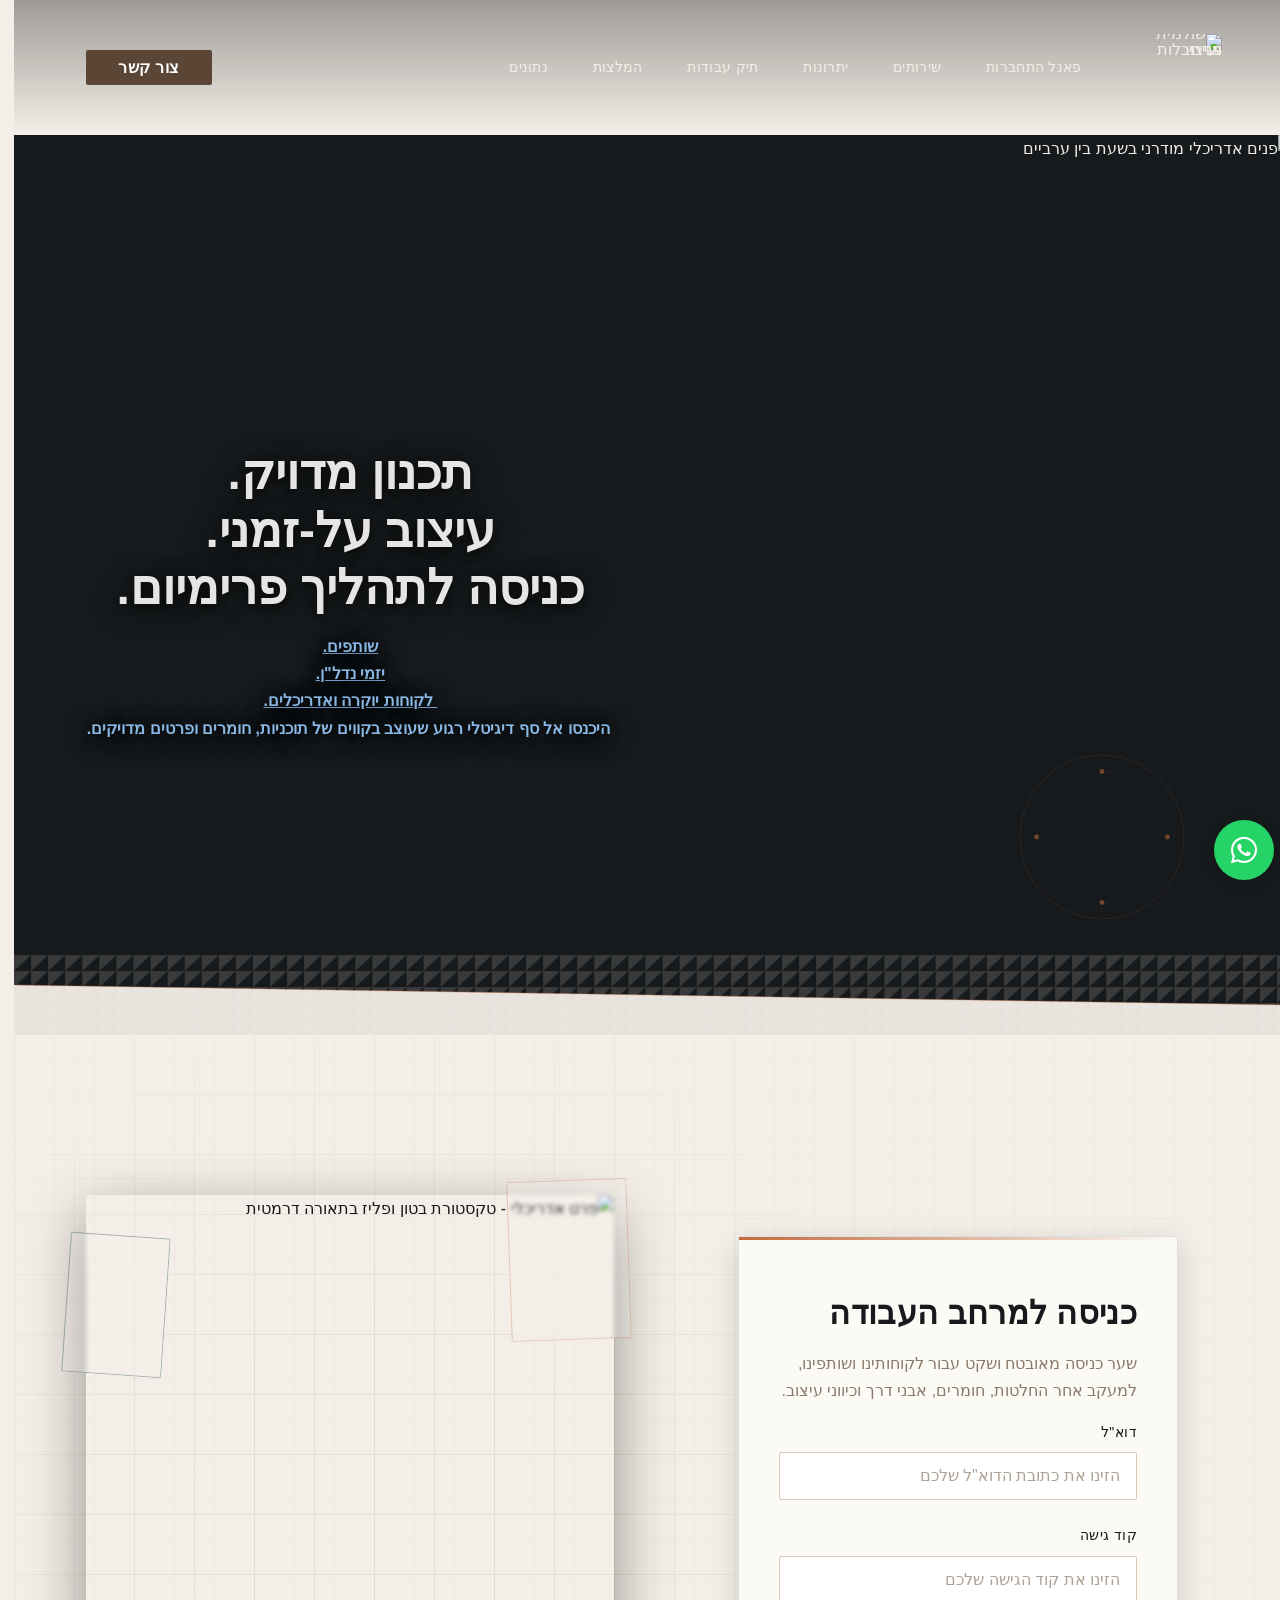
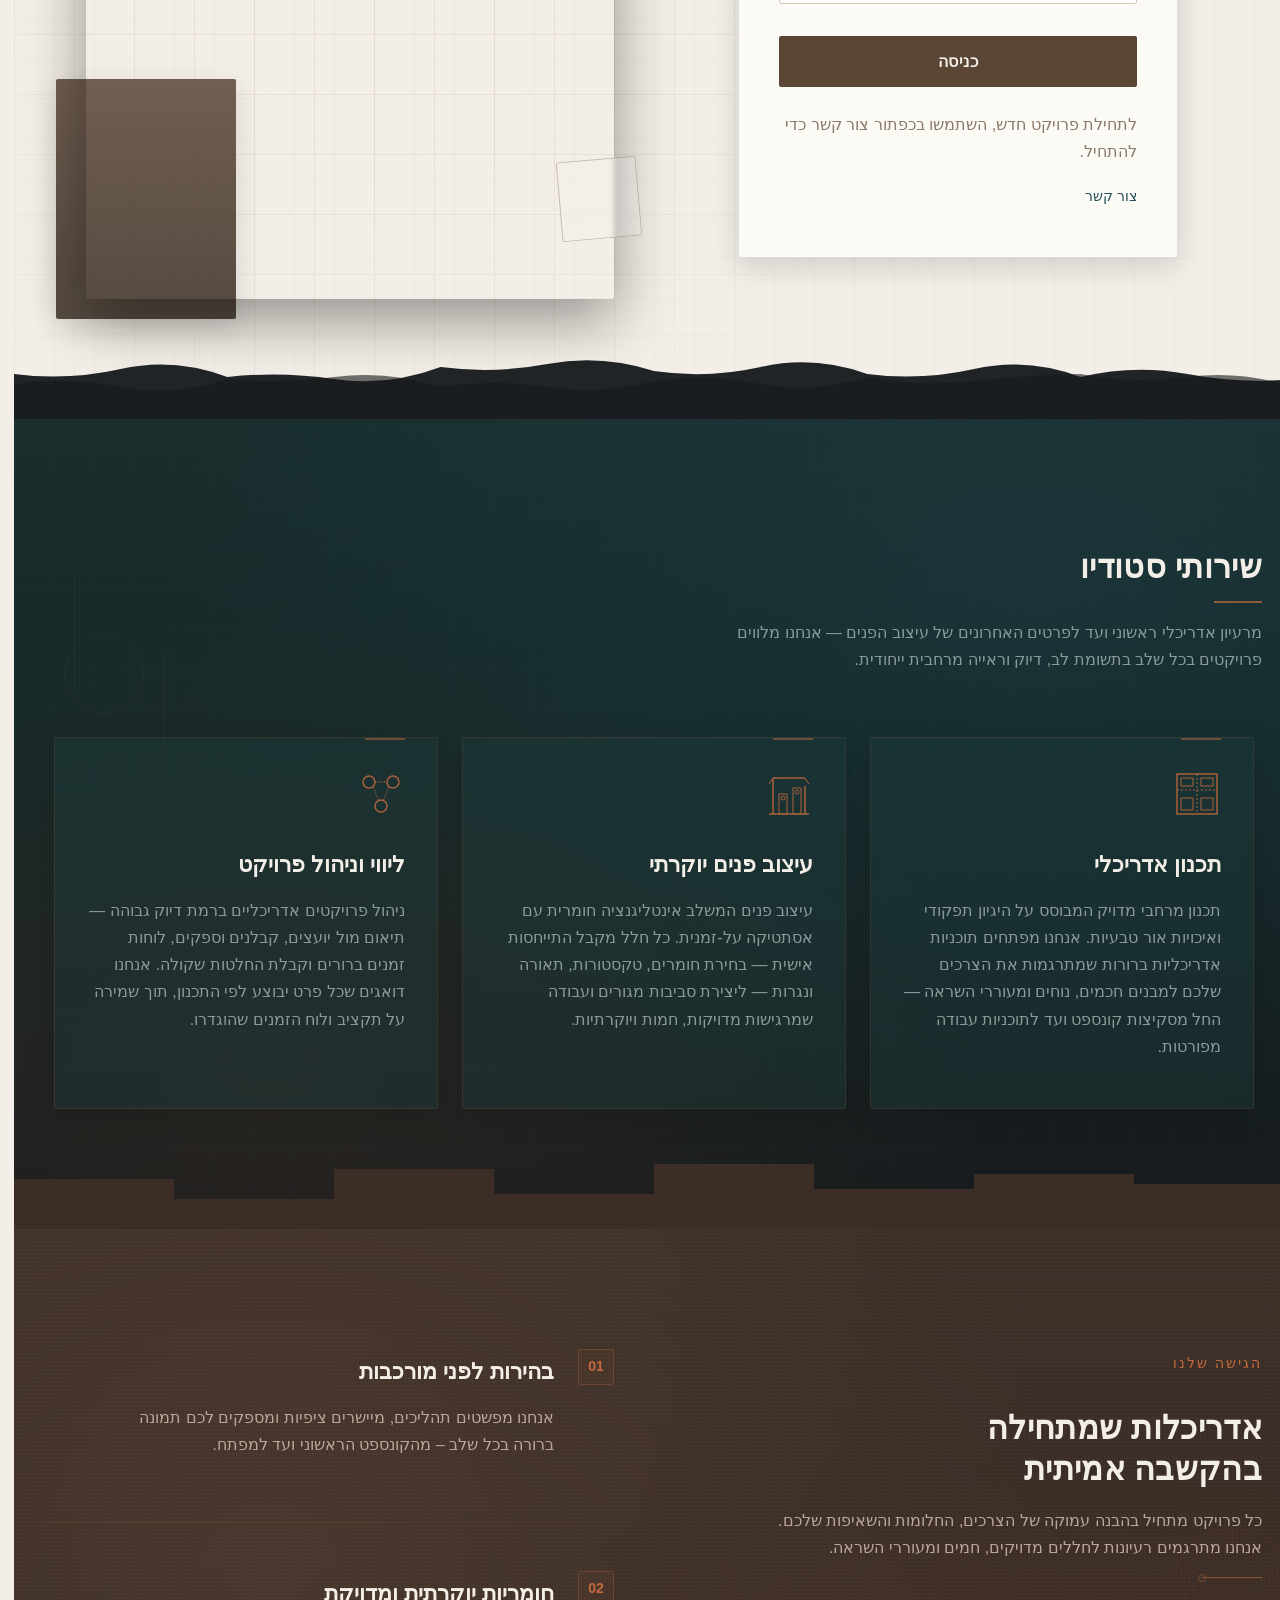
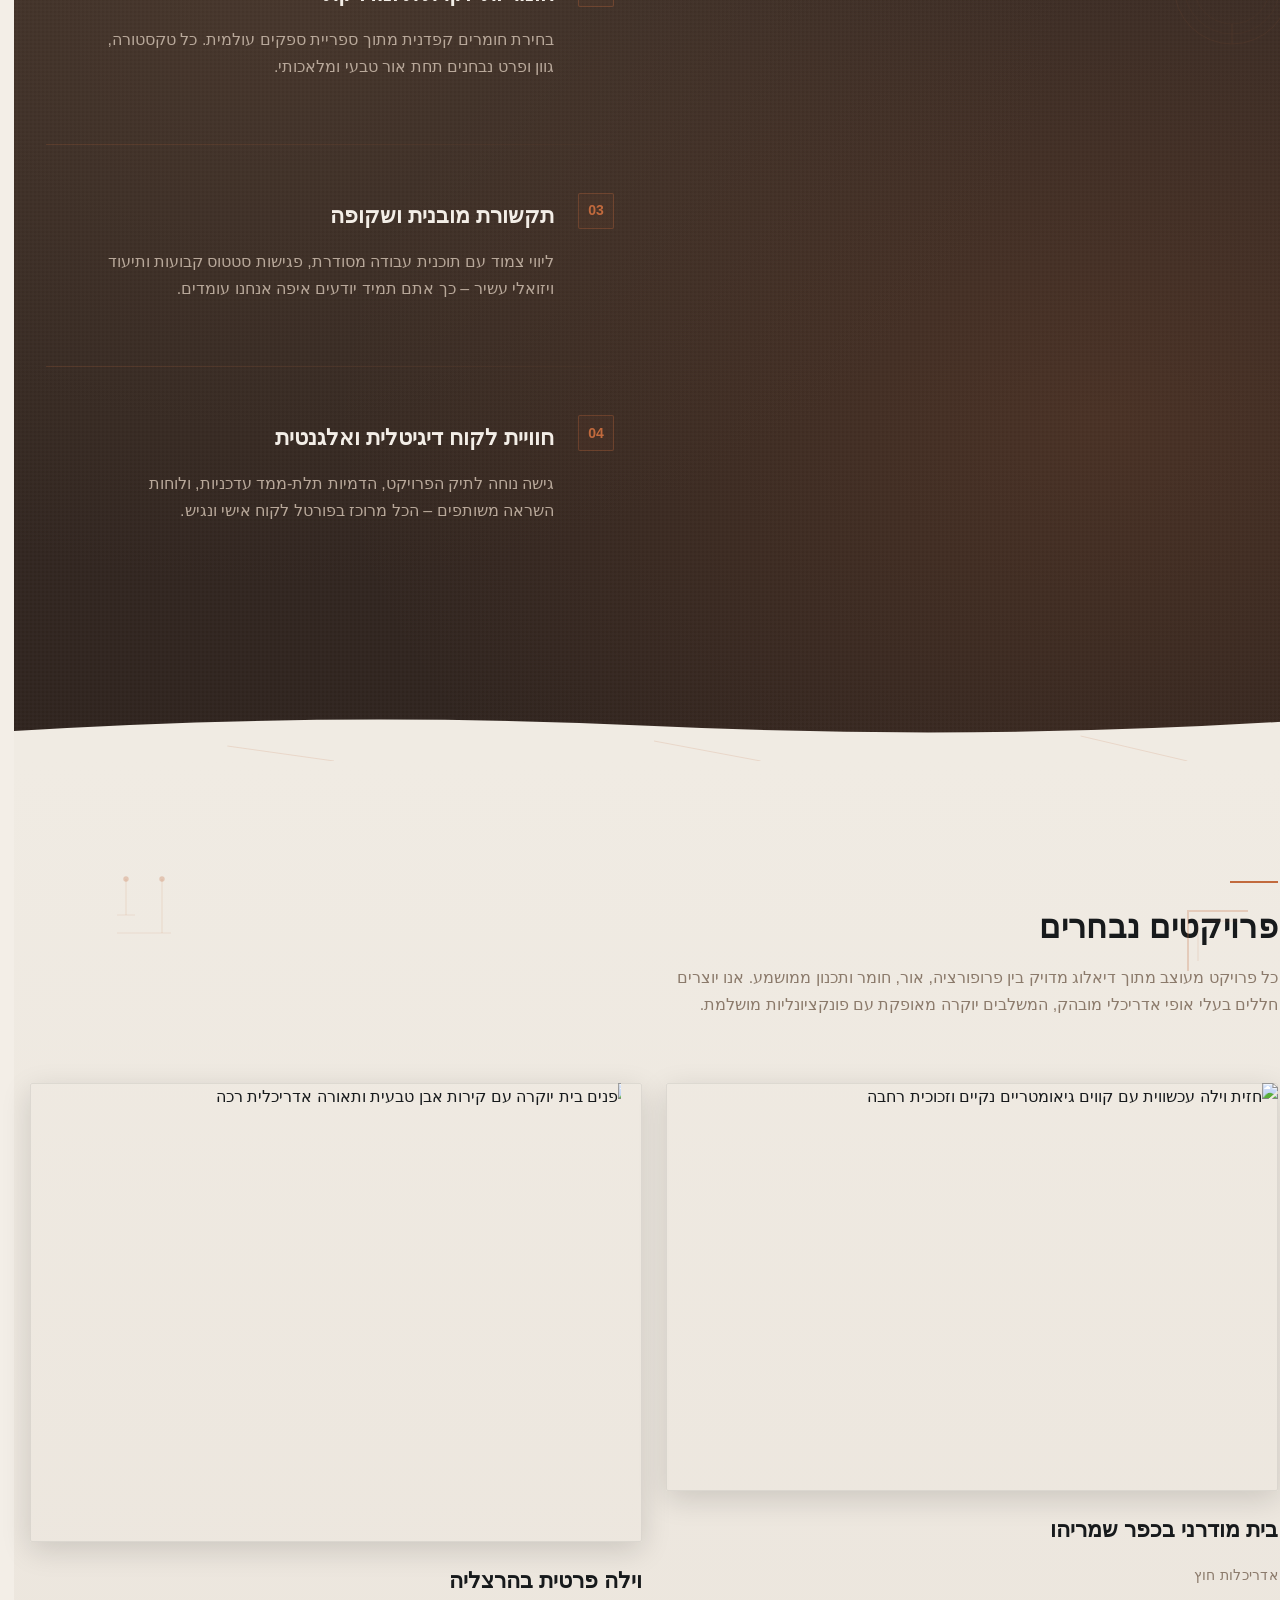
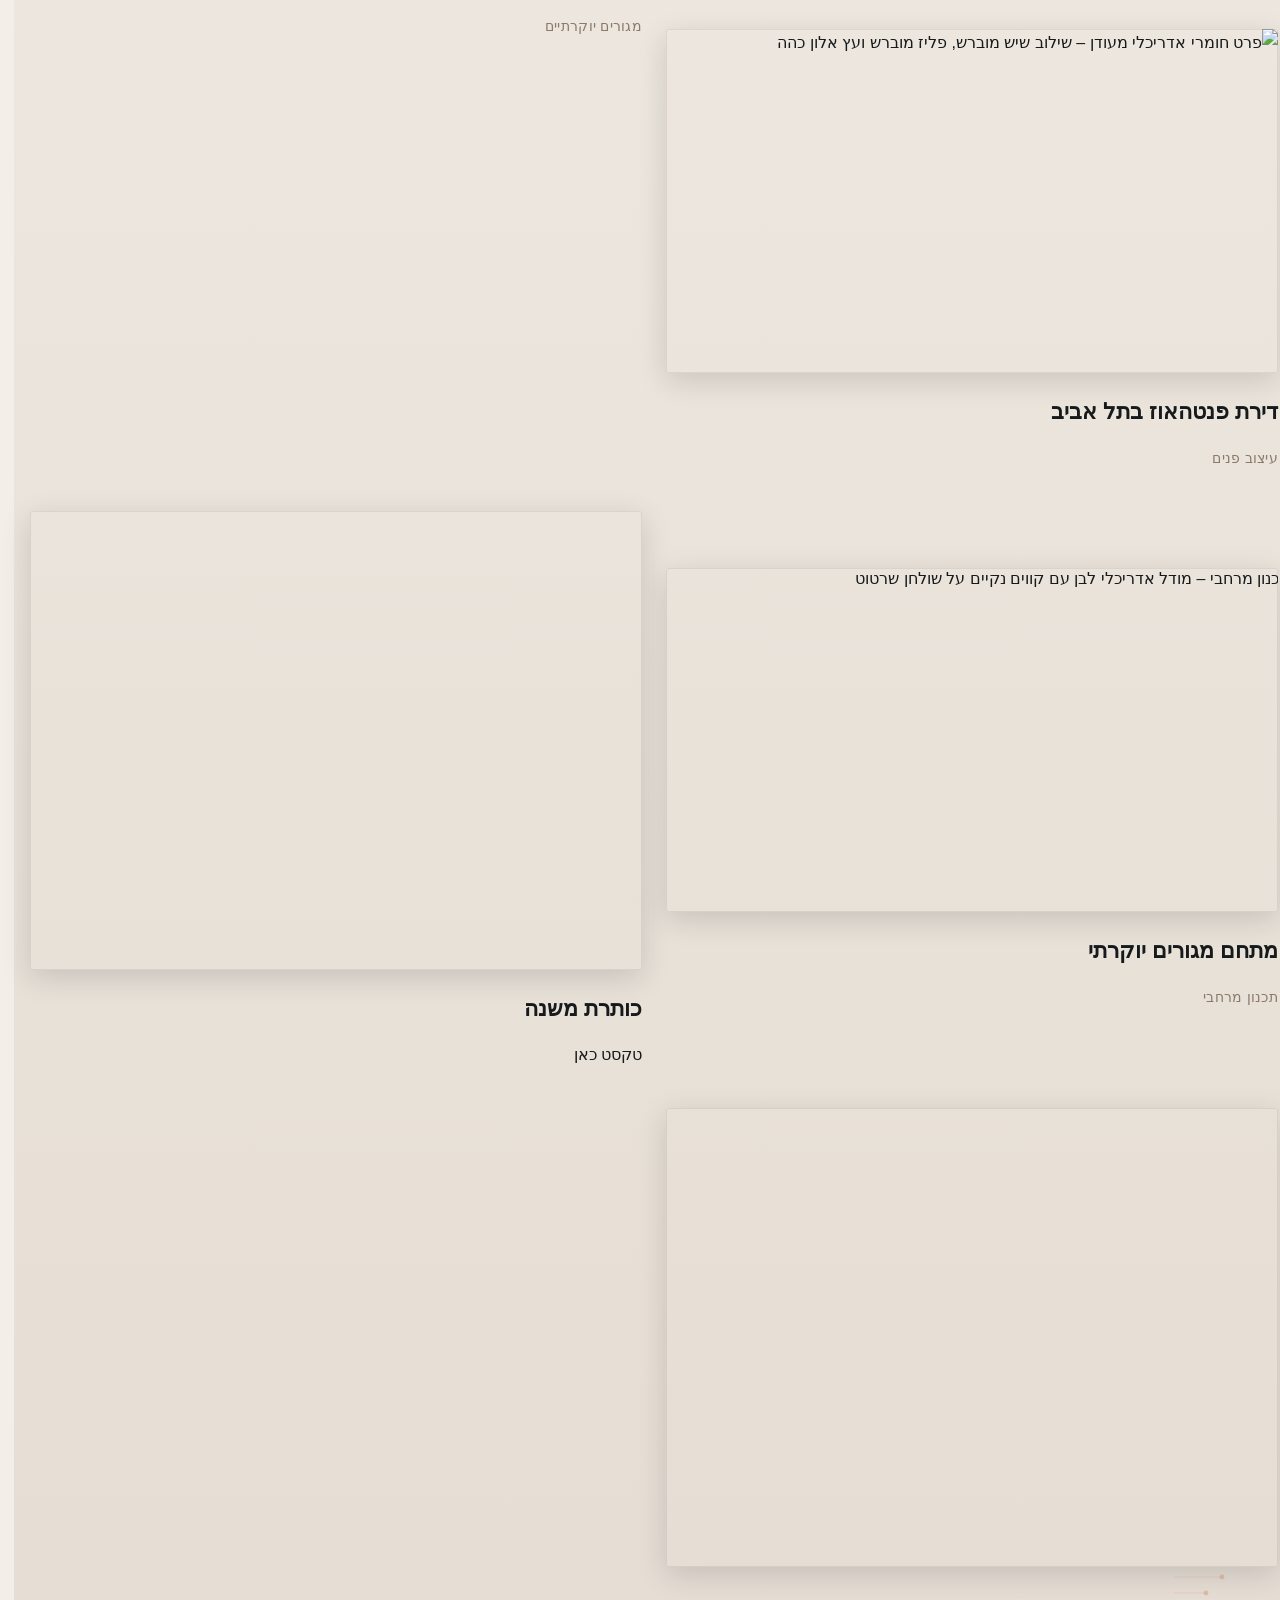
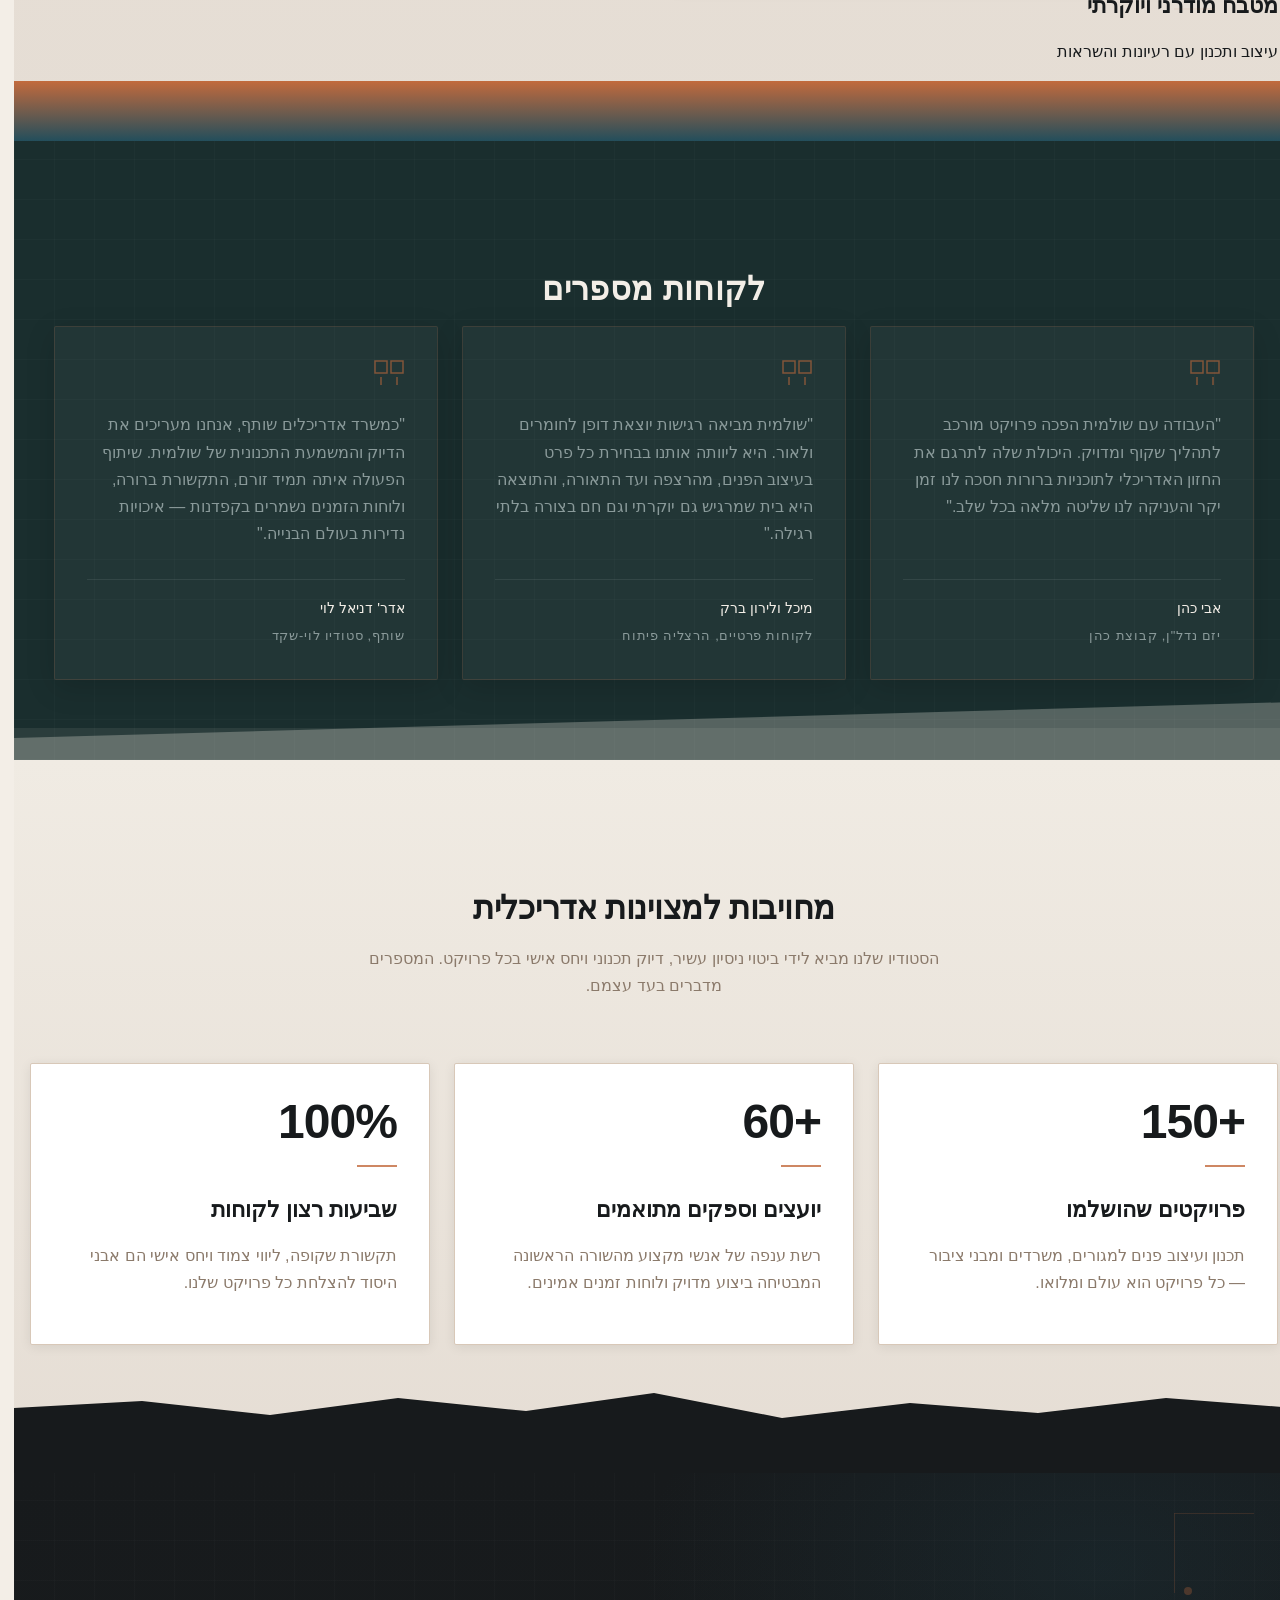
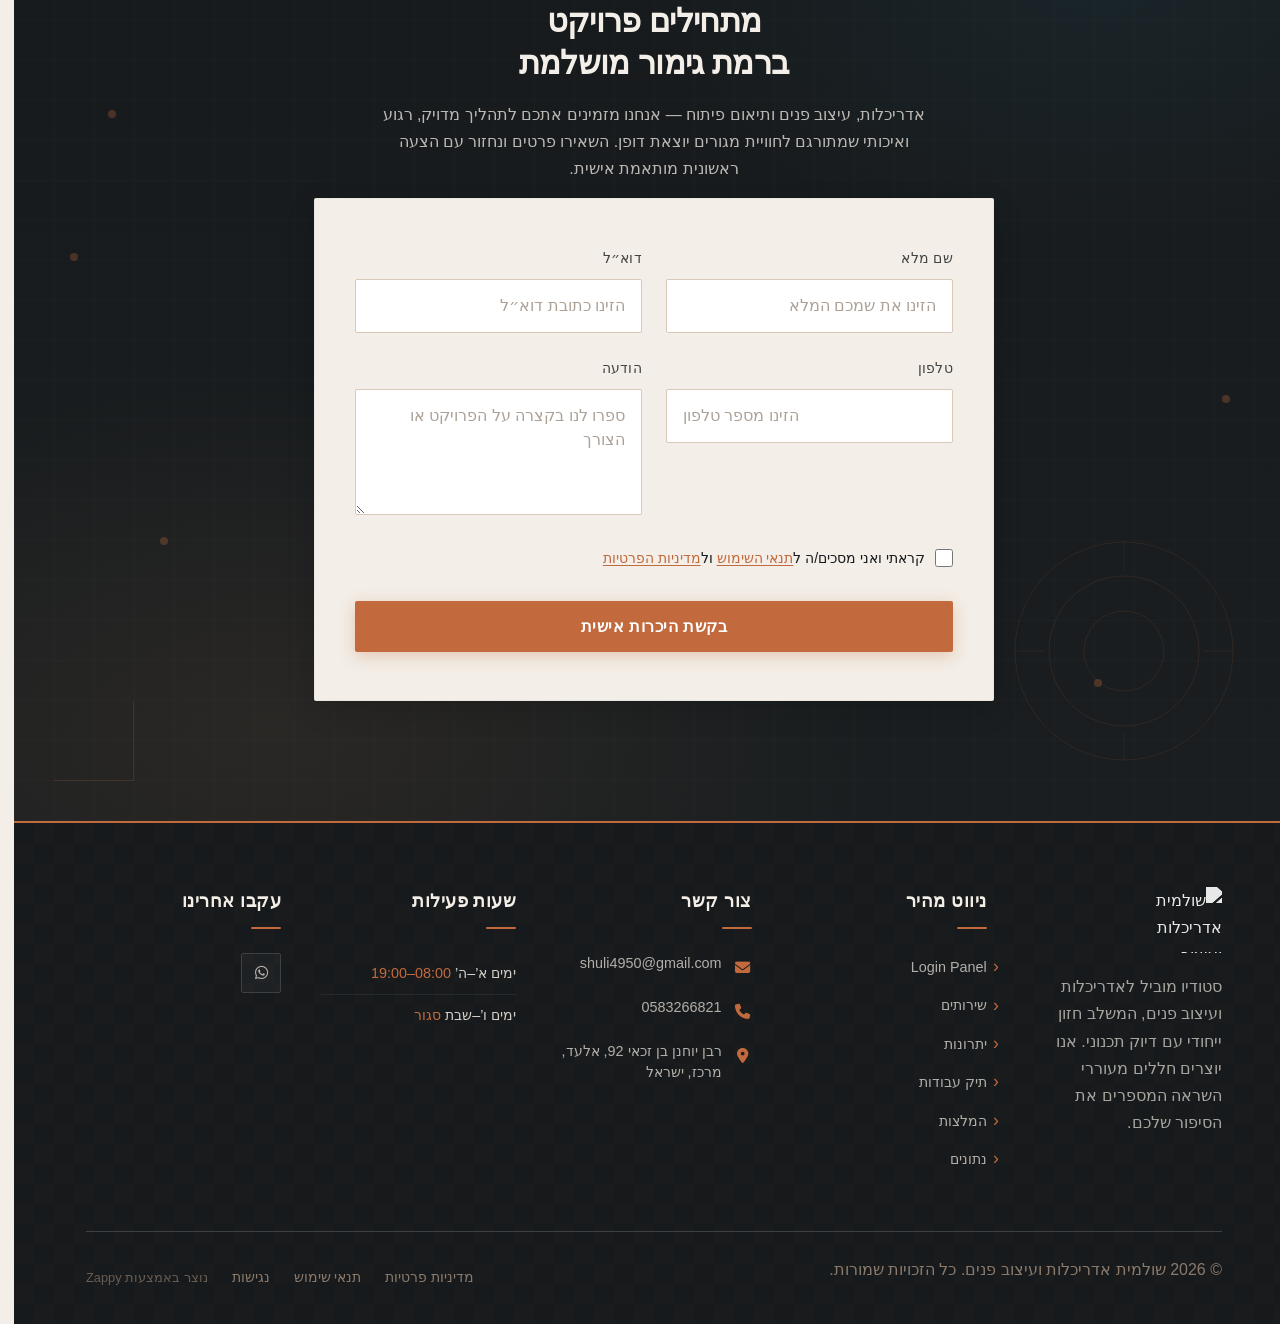
==== commit b535d242: "Background sync: Progressive GitHub Sync" ====
--- a/public/index.html
+++ b/public/index.html
@@ -1 +1 @@
-<!doctype html><html dir="rtl" lang="he"><head><meta charset="UTF-8"><meta content="width=device-width,initial-scale=1" name="viewport"><meta content="index, follow" name="robots"><title>גלו את עולם האדריכלות בהשראת טאדאו אנדו — שולמית אדריכלות ועיצוב פנים</title><meta content="היכנסו לעולם שבו קווים גיאומטריים פוגשים דיוק מודרני. דף הכניסה שלנו משלב אלגנטיות אדריכלית עם השראה מתכניות בניין — התחילו לעצב את החלומות שלכם עוד היום." name="description"><meta content="tadao ando architecture, santiago calatrava architecture, אדריכלות מודרנית, עיצוב פנים גיאומטרי, שולמית אדריכלות" name="keywords"><link href="/assets/favicon.ico" rel="icon" type="image/x-icon"><link href="/assets/favicon-16x16.png" rel="icon" type="image/png" sizes="16x16"><link href="/assets/favicon-32x32.png" rel="icon" type="image/png" sizes="32x32"><link href="/assets/favicon-48x48.png" rel="icon" type="image/png" sizes="48x48"><link href="/assets/favicon-192x192.png" rel="icon" type="image/png" sizes="192x192"><link href="/assets/favicon-512x512.png" rel="icon" type="image/png" sizes="512x512"><link href="/assets/apple-touch-icon.png" rel="apple-touch-icon"><script>!function(){"use strict";var t="7ba01dbc-7408-46b5-b94b-af72c62c8ecd",e="https://api.zappy5.com/api/analytics/track",a=18e5,n=2592e6,o=!0,i=!0,r=!0;var s=function(){var e="zappy_visitor_"+t,a=null;try{if(a=localStorage.getItem(e)){var o=JSON.parse(a),i=Date.now();if(i-o.created<n)return o.lastSeen=i,localStorage.setItem(e,JSON.stringify(o)),o.id}}catch(t){console.warn("Zappy Analytics: LocalStorage not available")}var r="zv_"+Date.now()+"_"+Math.random().toString(36).substr(2,9);try{localStorage.setItem(e,JSON.stringify({id:r,created:Date.now(),lastSeen:Date.now()}))}catch(t){}return r}(),c=function(){var e="zappy_session_"+t,n=null;try{if(n=sessionStorage.getItem(e)){var o=JSON.parse(n),i=Date.now();if(i-o.timestamp<a)return o.timestamp=i,sessionStorage.setItem(e,JSON.stringify(o)),o.id}}catch(t){console.warn("Zappy Analytics: SessionStorage not available")}var r="zs_"+Date.now()+"_"+Math.random().toString(36).substr(2,9);try{sessionStorage.setItem(e,JSON.stringify({id:r,timestamp:Date.now()}))}catch(t){}return r}();function l(a,n){n=n||{};var o={website_id:t,event_type:a,page_path:window.location.pathname,referrer:document.referrer||"direct",visitor_id:s,session_id:c,metadata:n};if(navigator.sendBeacon){var i=new Blob([JSON.stringify(o)],{type:"application/json"});navigator.sendBeacon(e,i)}else fetch(e,{method:"POST",headers:{"Content-Type":"application/json"},body:JSON.stringify(o),keepalive:!0}).catch(function(t){console.warn("Zappy Analytics: Failed to track event",t)})}o&&l("pageview",{title:document.title,url:window.location.href}),i&&document.addEventListener("click",function(t){var e=t.target;if("BUTTON"===e.tagName||e.closest("button")){var a="BUTTON"===e.tagName?e:e.closest("button");l("click",{element:"button",text:a.textContent.trim().substring(0,100),id:a.id||null,class:a.className||null})}else if("A"===e.tagName||e.closest("a")){var n="A"===e.tagName?e:e.closest("a");l("navigation",{element:"link",text:n.textContent.trim().substring(0,100),href:n.href,external:n.hostname!==window.location.hostname})}},!0),r&&document.addEventListener("submit",function(t){var e=t.target;l("form_submit",{form_id:e.id||null,form_name:e.name||null,form_action:e.action||null,form_method:e.method||"GET"})},!0);var d=Date.now();window.addEventListener("beforeunload",function(){l("page_unload",{time_on_page:Math.floor((Date.now()-d)/1e3),page_path:window.location.pathname})}),window.zappyAnalytics={track:l,getVisitorId:function(){return s},getSessionId:function(){return c}}}()</script><meta content="גלו את עולם האדריכלות בהשראת טאדאו אנדו — שולמית אדריכלות ועיצוב פנים" property="og:title"><meta content="היכנסו לעולם שבו קווים גיאומטריים פוגשים דיוק מודרני. דף הכניסה שלנו משלב אלגנטיות אדריכלית עם השראה מתכניות בניין — התחילו לעצב את החלומות שלכם עוד היום." property="og:description"><meta content="summary_large_image" name="twitter:card"><meta content="גלו את עולם האדריכלות בהשראת טאדאו אנדו — שולמית אדריכלות ועיצוב פנים" name="twitter:title"><meta content="היכנסו לעולם שבו קווים גיאומטריים פוגשים דיוק מודרני. דף הכניסה שלנו משלב אלגנטיות אדריכלית עם השראה מתכניות בניין — התחילו לעצב את החלומות שלכם עוד היום." name="twitter:description"><script type="application/ld+json">{"@context":"https://schema.org","@graph":[{"@type":"LocalBusiness","@id":"https://shulamit-architecture-and-inte.zappy5.app#organization","name":"שולמית אדריכלות ועיצוב פנים","url":"https://shulamit-architecture-and-inte.zappy5.app","description":"A striking login page inspired by architectural design elements — featuring geometric lines, structural motifs, and a clean modern aesthetic. The visual language draws from architectural blueprints and contemporary design, combining precision and elegance with a modern color palette.","address":{"@type":"PostalAddress","streetAddress":"רבן יוחנן בן זכאי 92, אלעד, מרכז, ישראל"},"contactPoint":[{"@type":"ContactPoint","contactType":"customer service","email":"shuli4950@gmail.com","telephone":"0583266821"}]},{"@type":"WebSite","@id":"https://shulamit-architecture-and-inte.zappy5.app#website","url":"https://shulamit-architecture-and-inte.zappy5.app","name":"שולמית אדריכלות ועיצוב פנים","publisher":{"@id":"https://shulamit-architecture-and-inte.zappy5.app#organization"}},{"@type":"ContactPage","@id":"https://shulamit-architecture-and-inte.zappy5.app#contactpage","url":"https://shulamit-architecture-and-inte.zappy5.app","name":"גלו את עולם האדריכלות בהשראת טאדאו אנדו — שולמית אדריכלות ועיצוב פנים","mainEntity":{"@id":"https://shulamit-architecture-and-inte.zappy5.app#organization"},"potentialAction":{"@type":"CommunicateAction","target":{"@type":"EntryPoint","urlTemplate":"https://shulamit-architecture-and-inte.zappy5.app/api/email/contact-form","actionPlatform":["http/method=POST"],"contentType":"application/json"},"instrument":[{"@type":"PropertyValue","name":"name","propertyID":"text","valueRequired":true,"description":"הזינו את שמכם המלא"},{"@type":"PropertyValue","name":"email","propertyID":"email","valueRequired":true,"description":"הזינו כתובת דוא״ל"},{"@type":"PropertyValue","name":"phone","propertyID":"tel","valueRequired":true,"description":"הזינו מספר טלפון"},{"@type":"PropertyValue","name":"message","propertyID":"textarea","valueRequired":true,"description":"ספרו לנו בקצרה על הפרויקט או הצורך"},{"@type":"PropertyValue","name":"privacy_consent","propertyID":"checkbox","valueRequired":true}]}}]}</script><style id="zappy-critical-above-fold-css">html{box-sizing:border-box;-webkit-text-size-adjust:100%}*,::after,::before{box-sizing:inherit}body{margin:0;min-width:320px;overflow-x:clip}img,svg,video{max-width:100%;height:auto}main{display:block}.container{width:min(100% - 32px,1200px);margin-inline:auto}.navbar,header .navbar,header[role=banner],nav.navbar{position:relative;z-index:1000;width:100%}.nav-container,.navbar .container{display:flex;align-items:center;justify-content:space-between;min-height:64px}.logo,.logo-link img{display:block;width:35px;height:35px;object-fit:contain}#navMenu,.nav-menu{list-style:none}.fa,.fa-brands,.fa-regular,.fa-solid,.fab,.far,.fas{display:inline-block;min-width:1em;text-align:center}html:not(#zappy-noop) .navbar:has(.nav-ecommerce-icons)>.phone-header-btn,html:not(#zappy-noop)[data-zappy-site-type=ecommerce] .phone-header-btn{display:none!important;visibility:hidden!important;width:0!important;height:0!important;pointer-events:none!important}.hero-section,.index-hero-section,section[class*=hero]{position:relative;overflow:hidden;min-height:560px}.hero-bg-image,.hero-bg-wrapper,section[class*=hero] [class*=hero-bg]{position:absolute;inset:0;width:100%;height:100%}.hero-bg-image img,.hero-bg-wrapper img,section[class*=hero] [data-hero-bg],section[class*=hero] img[data-hero-background=true]{width:100%!important;height:100%!important;object-fit:cover!important;display:block}.hero-content,section[class*=hero] .container{position:relative;z-index:2}@media(max-width:768px){:root{--header-height:72px;--total-header-height:72px;--zappy-mobile-menu-top:72px}html[data-zappy-site-type=ecommerce] body{padding-top:var(--total-header-height,72px)}html[data-zappy-site-type=ecommerce] body>.navbar:not(.zappy-catalog-menu),html[data-zappy-site-type=ecommerce] body>nav.navbar{position:fixed!important;top:0;left:0;right:0;z-index:100000;width:100%;margin-bottom:0}.zappy-catalog-menu{position:fixed;top:var(--header-height,72px);left:0;right:0;z-index:99999}.nav-container,.navbar .container{min-height:60px}#navMenu,.nav-menu{max-width:100vw;overflow-x:hidden}.hero-section,.index-hero-section,section[class*=hero]{min-height:100svh}.hero-bg-image,.hero-bg-wrapper,.hero-scrim{min-height:100svh}}</style><link href="/styles.css" rel="preload" as="style"><link href="/styles.css" rel="stylesheet" media="print" onload='this.media="all"'><noscript><link href="/styles.css" rel="stylesheet"></noscript><script>window.ZAPPY_WEBSITE_ID="7ba01dbc-7408-46b5-b94b-af72c62c8ecd",window.ZAPPY_API_BASE="https://api.zappy5.com"</script><link href="/assets/site-index-portfolio-image-2.webp?t=1783608261042" rel="preload" as="image" fetchpriority="high"><style id="zappy-dropdown-submenu-styles">#navMenu li:has(.sub-menu),.nav-menu li:has(.sub-menu),.navbar li:has(.sub-menu),nav li:has(.sub-menu){position:relative}#navMenu .sub-menu,.nav-menu .sub-menu,.navbar .sub-menu,nav .sub-menu{display:block!important;position:absolute!important;top:100%;left:0;min-width:220px;background:#fff;border-radius:8px;box-shadow:0 8px 25px rgba(0,0,0,.15);padding:8px 0;opacity:0;visibility:hidden;transform:translateY(10px);transition:all .3s ease;z-index:1000;list-style:none;pointer-events:none}#navMenu li:hover>.sub-menu,.nav-menu li:hover>.sub-menu,.navbar li:hover>.sub-menu,nav li:hover>.sub-menu{opacity:1!important;visibility:visible!important;transform:translateY(0)!important;pointer-events:auto!important}.sub-menu li{list-style:none;margin:0;padding:0}.sub-menu a{display:block!important;padding:10px 16px!important;color:var(--text-dark,#333)!important;font-weight:500;text-decoration:none;white-space:nowrap;transition:background-color .2s}.sub-menu .zappy-nav-child>a{padding-left:28px!important;font-size:.9em!important;opacity:.85!important}[dir=rtl] .sub-menu .zappy-nav-child>a,html[lang=ar] .sub-menu .zappy-nav-child>a,html[lang=he] .sub-menu .zappy-nav-child>a{padding-left:10px!important;padding-right:28px!important}.sub-menu .zappy-nav-parent>a{font-weight:600!important}.sub-menu a:hover{background-color:#f5f5f5}[dir=rtl] .nav-menu .sub-menu,[dir=rtl] .navbar .sub-menu,[dir=rtl] nav .sub-menu,html[lang=ar] .nav-menu .sub-menu,html[lang=ar] .navbar .sub-menu,html[lang=ar] nav .sub-menu,html[lang=he] .nav-menu .sub-menu,html[lang=he] .navbar .sub-menu,html[lang=he] nav .sub-menu{left:auto!important;right:0!important}.sub-menu:empty,.sub-menu:not(:has(li)):not(:has(> a)),.sub-menu:not(:has(li:not(.zappy-hidden-menu-item))):not(:has(> a)){display:none!important;opacity:0!important;visibility:hidden!important;pointer-events:none!important}li:has(.menu-group-title):hover>.sub-menu{opacity:1!important;visibility:visible!important;transform:translateY(0)!important;pointer-events:auto!important}#navMenu>li>.menu-group-title,.nav-menu>li>.menu-group-title{display:inline-block;padding:.5rem 1rem;cursor:default;user-select:none}@media (max-width:768px){#navMenu .sub-menu,.nav-menu .sub-menu,.navbar .sub-menu,nav .sub-menu{position:static!important;transform:none!important;box-shadow:none!important;background:0 0!important;max-height:0;overflow:hidden;opacity:0;visibility:hidden;transition:max-height .3s ease,opacity .3s ease;padding:0!important;border-radius:0!important}#navMenu .sub-menu.mobile-expanded,.nav-menu .sub-menu.mobile-expanded,.navbar .sub-menu.mobile-expanded{max-height:none!important;overflow-y:visible!important;opacity:1!important;visibility:visible!important;padding:8px 0 8px 16px!important}[dir=rtl] .sub-menu.mobile-expanded,html[lang=he] .sub-menu.mobile-expanded{padding:8px 16px 8px 0!important}#navMenu li:hover>.sub-menu,.nav-menu li:hover>.sub-menu,.navbar li:hover>.sub-menu,nav li:hover>.sub-menu{opacity:0;visibility:hidden;pointer-events:none}#navMenu li>.sub-menu.mobile-expanded,.nav-menu li>.sub-menu.mobile-expanded,.navbar li>.sub-menu.mobile-expanded,nav li>.sub-menu.mobile-expanded{opacity:1!important;visibility:visible!important;pointer-events:auto!important}#navMenu li:has(.sub-menu),.nav-menu li:has(.sub-menu),.navbar li:has(.sub-menu),nav li:has(.sub-menu){display:flex!important;flex-wrap:wrap!important;align-items:center!important;position:relative!important;min-height:44px!important}#navMenu li:has(.sub-menu)>a,.nav-menu li:has(.sub-menu)>a,.navbar li:has(.sub-menu)>a,nav li:has(.sub-menu)>a{flex:1!important;min-width:0!important}#navMenu li:has(.sub-menu)>.menu-group-title,.nav-menu li:has(.sub-menu)>.menu-group-title,.navbar li:has(.sub-menu)>.menu-group-title,nav li:has(.sub-menu)>.menu-group-title{flex:1!important;min-width:0!important;padding:0!important;line-height:inherit!important}#navMenu li:has(.sub-menu)>.sub-menu,.nav-menu li:has(.sub-menu)>.sub-menu,.navbar li:has(.sub-menu)>.sub-menu,nav li:has(.sub-menu)>.sub-menu{flex-basis:100%!important;width:100%!important}#navMenu li:has(.sub-menu)>a [class*=arrow],#navMenu li:has(.sub-menu)>a [class*=chevron],.nav-menu li:has(.sub-menu)>a .fa-angle-down,.nav-menu li:has(.sub-menu)>a .fa-chevron-down,.nav-menu li:has(.sub-menu)>a [class*=arrow],.nav-menu li:has(.sub-menu)>a [class*=chevron],nav li:has(.sub-menu)>a [class*=arrow],nav li:has(.sub-menu)>a [class*=chevron]{display:none!important;visibility:hidden!important}.mobile-submenu-toggle{display:flex!important;align-items:center!important;justify-content:center!important;width:44px!important;height:auto!important;background:0 0!important;border:none!important;cursor:pointer!important;color:var(--text-light)!important;position:static!important;flex-shrink:0!important;align-self:stretch!important;z-index:2!important;padding:0!important;margin:0!important}.mobile-submenu-toggle::after{content:''!important;width:0!important;height:0!important;border-left:6px solid transparent!important;border-right:6px solid transparent!important;border-top:7px solid currentColor!important;transition:transform .3s ease!important}.mobile-submenu-toggle.expanded::after{transform:rotate(180deg)!important}.sub-menu a{padding:10px 0!important;display:block!important;color:var(--text-light)!important;white-space:normal!important}.sub-menu .zappy-nav-child>a{padding-left:28px!important;font-size:.9em!important;opacity:.85!important}[dir=rtl] .sub-menu .zappy-nav-child>a,html[lang=ar] .sub-menu .zappy-nav-child>a,html[lang=he] .sub-menu .zappy-nav-child>a{padding-left:0!important;padding-right:28px!important}.sub-menu .zappy-nav-parent>a{font-weight:600!important}#navMenu.active,.nav-menu.active{max-width:100vw!important;overflow-x:hidden!important;box-sizing:border-box!important}.navbar .sub-menu li a,.zappy-products-dropdown .sub-menu a,nav.navbar .sub-menu li a{color:var(--text-light)!important}}@media (min-width:769px){.mobile-submenu-toggle{display:none!important}}</style><style id="zappy-widget-visibility">html[dir=rtl] .whatsapp-float{right:20px!important;left:auto!important}html:not([dir]) .whatsapp-float,html[dir=ltr] .whatsapp-float{left:20px!important;right:auto!important}html[dir=rtl] #mic-access-tool-general-button,html[dir=rtl] #mic-init-access-tool #mic-access-tool-general-button,html[dir=rtl] #mic-init-access-tool .mic-access-tool-general-button,html[dir=rtl] ._access-icon,html[dir=rtl] .mic-access-tool-general-button{left:20px!important;right:auto!important}html:not([dir]) #mic-access-tool-general-button,html:not([dir]) #mic-init-access-tool #mic-access-tool-general-button,html:not([dir]) #mic-init-access-tool .mic-access-tool-general-button,html:not([dir]) ._access-icon,html:not([dir]) .mic-access-tool-general-button,html[dir=ltr] #mic-access-tool-general-button,html[dir=ltr] #mic-init-access-tool #mic-access-tool-general-button,html[dir=ltr] #mic-init-access-tool .mic-access-tool-general-button,html[dir=ltr] ._access-icon,html[dir=ltr] .mic-access-tool-general-button{right:20px!important;left:auto!important}@media (max-width:768px){.whatsapp-float{display:flex!important}}@media (min-width:769px){.whatsapp-float{display:flex!important}}@media (max-width:768px){#mic-access-tool-general-button,#mic-init-access-tool #mic-access-tool-general-button,#mic-init-access-tool .mic-access-tool-general-button,._access-icon,.mic-access-tool-general-button{display:flex!important;visibility:visible!important;opacity:1!important;pointer-events:auto!important}#mic-access-tool-box.opened-mic-access-tool,#mic-init-access-tool #mic-access-tool-box.opened-mic-access-tool,.mic-access-tool-box.opened-mic-access-tool{visibility:visible!important;opacity:1!important;pointer-events:auto!important}}@media (min-width:769px){#mic-access-tool-general-button,#mic-init-access-tool #mic-access-tool-general-button,#mic-init-access-tool .mic-access-tool-general-button,._access-icon,.mic-access-tool-general-button{display:flex!important;visibility:visible!important;opacity:1!important;pointer-events:auto!important}#mic-access-tool-box.opened-mic-access-tool,#mic-init-access-tool #mic-access-tool-box.opened-mic-access-tool,.mic-access-tool-box.opened-mic-access-tool{visibility:visible!important;opacity:1!important;pointer-events:auto!important}}</style></head><body><meta charset="UTF-8"><meta content="width=device-width,initial-scale=1" name="viewport"><title>גלו את עולם האדריכלות בהשראת טאדאו אנדו — שולמית אדריכלות ועיצוב פנים</title><meta content="היכנסו לעולם שבו קווים גיאומטריים פוגשים דיוק מודרני. דף הכניסה שלנו משלב אלגנטיות אדריכלית עם השראה מתכניות בניין — התחילו לעצב את החלומות שלכם עוד היום." name="description"><meta content="tadao ando architecture, santiago calatrava architecture, אדריכלות מודרנית, עיצוב פנים גיאומטרי, שולמית אדריכלות" name="keywords"><meta content="index, follow" name="robots"><meta content="גלו את עולם האדריכלות בהשראת טאדאו אנדו — שולמית אדריכלות ועיצוב פנים" property="og:title"><meta content="היכנסו לעולם שבו קווים גיאומטריים פוגשים דיוק מודרני. דף הכניסה שלנו משלב אלגנטיות אדריכלית עם השראה מתכניות בניין — התחילו לעצב את החלומות שלכם עוד היום." property="og:description"><meta content="website" property="og:type"><meta content="he_IL" property="og:locale"><meta content="summary_large_image" name="twitter:card"><meta content="גלו את עולם האדריכלות בהשראת טאדאו אנדו — שולמית אדריכלות ועיצוב פנים" name="twitter:title"><meta content="היכנסו לעולם שבו קווים גיאומטריים פוגשים דיוק מודרני. דף הכניסה שלנו משלב אלגנטיות אדריכלית עם השראה מתכניות בניין — התחילו לעצב את החלומות שלכם עוד היום." name="twitter:description"><style id="zappy-critical-above-fold-css">html{box-sizing:border-box;-webkit-text-size-adjust:100%}*,::after,::before{box-sizing:inherit}body{margin:0;min-width:320px;overflow-x:clip}img,svg,video{max-width:100%;height:auto}main{display:block}.container{width:min(100% - 32px,1200px);margin-inline:auto}.navbar,header .navbar,header[role=banner],nav.navbar{position:relative;z-index:1000;width:100%}.nav-container,.navbar .container{display:flex;align-items:center;justify-content:space-between;min-height:64px}.logo,.logo-link img{display:block;width:35px;height:35px;object-fit:contain}#navMenu,.nav-menu{list-style:none}.fa,.fa-brands,.fa-regular,.fa-solid,.fab,.far,.fas{display:inline-block;min-width:1em;text-align:center}html:not(#zappy-noop) .navbar:has(.nav-ecommerce-icons)>.phone-header-btn,html:not(#zappy-noop)[data-zappy-site-type=ecommerce] .phone-header-btn{display:none!important;visibility:hidden!important;width:0!important;height:0!important;pointer-events:none!important}.hero-section,.index-hero-section,section[class*=hero]{position:relative;overflow:hidden;min-height:560px}.hero-bg-image,.hero-bg-wrapper,section[class*=hero] [class*=hero-bg]{position:absolute;inset:0;width:100%;height:100%}.hero-bg-image img,.hero-bg-wrapper img,section[class*=hero] [data-hero-bg],section[class*=hero] img[data-hero-background=true]{width:100%!important;height:100%!important;object-fit:cover!important;display:block}.hero-content,section[class*=hero] .container{position:relative;z-index:2}@media(max-width:768px){:root{--header-height:72px;--total-header-height:72px;--zappy-mobile-menu-top:72px}html[data-zappy-site-type=ecommerce] body{padding-top:var(--total-header-height,72px)}html[data-zappy-site-type=ecommerce] body>.navbar:not(.zappy-catalog-menu),html[data-zappy-site-type=ecommerce] body>nav.navbar{position:fixed!important;top:0;left:0;right:0;z-index:100000;width:100%;margin-bottom:0}.zappy-catalog-menu{position:fixed;top:var(--header-height,72px);left:0;right:0;z-index:99999}.nav-container,.navbar .container{min-height:60px}#navMenu,.nav-menu{max-width:100vw;overflow-x:hidden}.hero-section,.index-hero-section,section[class*=hero]{min-height:100svh}.hero-bg-image,.hero-bg-wrapper,.hero-scrim{min-height:100svh}}</style><link href="/styles.css" rel="preload" as="style"><link href="/styles.css" rel="stylesheet" media="print" onload='this.media="all"'><noscript><link href="/styles.css" rel="stylesheet"></noscript><style>.skip-link{position:absolute;top:0;left:0;transform:translateY(-200%);padding:12px 18px;background:var(--bg-dark,#1a1a1a);color:var(--text-light,#fff);font-weight:600;border-radius:0 0 8px 0;z-index:10000}.skip-link:focus{transform:none;outline:2px solid var(--ring,#fff);outline-offset:2px}:focus-visible{outline:2px solid var(--ring,currentColor);outline-offset:3px}</style><link href="/assets/favicon.ico" rel="icon" type="image/x-icon"><link href="/assets/favicon-16x16.png" rel="icon" type="image/png" sizes="16x16"><link href="/assets/favicon-32x32.png" rel="icon" type="image/png" sizes="32x32"><link href="/assets/favicon-48x48.png" rel="icon" type="image/png" sizes="48x48"><link href="/assets/favicon-192x192.png" rel="icon" type="image/png" sizes="192x192"><link href="/assets/favicon-512x512.png" rel="icon" type="image/png" sizes="512x512"><link href="/assets/apple-touch-icon.png" rel="apple-touch-icon"><link href="https://cdn.jsdelivr.net/npm/vanilla-cookieconsent@3/dist/cookieconsent.css" rel="stylesheet"><a href="#main" class="skip-link">דלג לתוכן הראשי</a><nav class="navbar" dir="rtl"><button class="mobile-toggle" aria-label="Menu" id="mobileToggle"><svg viewBox="0 0 24 24" fill="none" class="hamburger-icon" height="24" width="24"><path d="M3 12h18M3 6h18M3 18h18" stroke="currentColor" stroke-width="2" stroke-linecap="round"></path></svg> <svg viewBox="0 0 24 24" fill="none" class="close-icon" height="24" width="24" style="display:none"><path d="M18 6L6 18M6 6l12 12" stroke="currentColor" stroke-width="2" stroke-linecap="round"></path></svg></button> <button class="phone-header-btn" aria-label="Call" data-phone="0583266821"><svg viewBox="0 0 24 24" fill="currentColor" height="20" width="20"><path d="M22 16.92v3a2 2 0 0 1-2.18 2 19.79 19.79 0 0 1-8.63-3.07 19.5 19.5 0 0 1-6-6 19.79 19.79 0 0 1-3.07-8.67A2 2 0 0 1 4.11 2h3a2 2 0 0 1 2 1.72 12.84 12.84 0 0 0 .7 2.81 2 2 0 0 1-.45 2.11L8.09 9.91a16 16 0 0 0 6 6l1.27-1.27a2 2 0 0 1 2.11-.45 12.84 12.84 0 0 0 2.81.7A2 2 0 0 1 22 16.92z"></path></svg></button><div class="nav-container"><div class="nav-right-group"><div class="nav-brand"><a href="/" class="logo-link"><img alt="שולמית אדריכלות ועיצוב פנים" decoding="async" height="35" src="/assets/site-----image-1.webp" width="35" class="logo"></a></div><ul class="nav-menu" id="navMenu"><li><a href="#login-panel">פאנל התחברות</a></li><li><a href="#services">שירותים</a></li><li><a href="#benefits">יתרונות</a></li><li><a href="#portfolio">תיק עבודות</a></li><li><a href="#testimonials">המלצות</a></li><li><a href="#stats">נתונים</a></li></ul></div><div class="nav-cta-container"><li class="nav-cta-item"><a href="#cta" class="nav-cta-btn">צור קשר</a></li></div></div></nav><script>window.addEventListener("load",function(){const e=document.querySelector(".navbar, nav, header");if(!e)return void console.log("[Navbar] Navbar element not found");let t=document.getElementById("mobileToggle")||document.querySelector(".mobile-toggle")||document.querySelector(".hamburger")||document.querySelector(".hamburger-menu")||document.querySelector(".menu-toggle")||document.querySelector(".burger-menu")||document.querySelector('[aria-label="Menu"]')||document.querySelector('[aria-label="תפריט"]');const o=document.querySelector(".phone-header-btn"),n=window.getComputedStyle(e);let r=n.backgroundColor;if(console.log("[Navbar] Initial navbar background:",r),"transparent"===r||"rgba(0, 0, 0, 0)"===r||r.startsWith("rgba")&&r.includes(", 0)")){const e=n.backgroundImage;if(e&&"none"!==e)console.log("[Navbar] Navbar has background image/gradient, using dark text"),r="rgb(240, 240, 240)";else{const e=window.getComputedStyle(document.body).backgroundColor;console.log("[Navbar] Navbar transparent, using body background:",e),r=e}}const a=r.match(/\d+/g);if(a&&a.length>=3){const e=(.299*parseInt(a[0])+.587*parseInt(a[1])+.114*parseInt(a[2]))/255;console.log("[Navbar] Mobile button colors preserved from Claude CSS (luminance:",e.toFixed(2)+")");const n=document.createElement("style");n.id="zappy-mobile-nav-fix";document.documentElement.lang;document.documentElement.dir,n.textContent='\n        /* Hide mobile buttons on desktop, show only on mobile */\n        @media (min-width: 769px) {\n          .mobile-toggle,\n          .phone-header-btn {\n            display: none !important;\n          }\n        }\n        \n        /* Show and position mobile buttons correctly on mobile */\n        @media (max-width: 768px) {\n          .navbar,\n          nav.navbar {\n            min-height: 70px !important;\n          }\n\n          .mobile-toggle,\n          .phone-header-btn {\n            position: absolute !important;\n            top: 0 !important;\n            bottom: 0 !important;\n            margin-top: auto !important;\n            margin-bottom: auto !important;\n            transform: none !important;\n            z-index: 1001 !important;\n            display: flex !important;\n            align-items: center !important;\n            justify-content: center !important;\n            width: 36px !important;\n            height: 36px !important;\n            border-radius: 50% !important;\n            border: none !important;\n            cursor: pointer !important;\n            padding: 6px !important;\n            background: none !important;\n            color: var(--nav-text, var(--text-light)) !important;\n            touch-action: manipulation !important;\n            -webkit-tap-highlight-color: transparent !important;\n          }\n\n          html[data-zappy-site-type="ecommerce"] .phone-header-btn,\n          body[data-zappy-site-type="ecommerce"] .phone-header-btn,\n          html[data-zappy-site-type="ecommerce"] header .phone-header-btn,\n          html[data-zappy-site-type="ecommerce"] nav .phone-header-btn {\n            display: none !important;\n            visibility: hidden !important;\n            width: 0 !important;\n            height: 0 !important;\n            min-width: 0 !important;\n            overflow: hidden !important;\n          }\n          \n          /* LTR positioning (default): hamburger LEFT, phone RIGHT */\n          html:not([dir="rtl"]):not([lang="he"]):not([lang="ar"]) .mobile-toggle,\n          html[dir="ltr"] .mobile-toggle {\n            left: 12px !important;\n            right: auto !important;\n          }\n          html:not([dir="rtl"]):not([lang="he"]):not([lang="ar"]) .phone-header-btn,\n          html[dir="ltr"] .phone-header-btn {\n            right: 12px !important;\n            left: auto !important;\n          }\n          \n          /* RTL positioning: hamburger RIGHT, phone LEFT */\n          html[dir="rtl"] .mobile-toggle,\n          html[lang="he"] .mobile-toggle,\n          html[lang="ar"] .mobile-toggle {\n            right: 12px !important;\n            left: auto !important;\n          }\n          html[dir="rtl"] .phone-header-btn,\n          html[lang="he"] .phone-header-btn,\n          html[lang="ar"] .phone-header-btn {\n            left: 12px !important;\n            right: auto !important;\n          }\n          \n          /* CRITICAL: Ensure nav-container has min-height on mobile */\n          /* All children are positioned absolutely/fixed on mobile, so height:auto collapses to 0 */\n          .nav-container {\n            min-height: 70px !important;\n            position: relative !important;\n          }\n          \n          /* Ensure SVG icons are properly sized and inherit color */\n          .mobile-toggle svg,\n          .phone-header-btn svg {\n            width: 24px !important;\n            height: 24px !important;\n            /* Don\'t force display - let JavaScript control hamburger/close toggle */\n          }\n          \n          /* Reset nav-cta-container on mobile - remove desktop box-shadow/padding */\n          /* that creates a visible ghost box when CTA button is hidden */\n          .nav-cta-container {\n            box-shadow: none !important;\n            padding: 0 !important;\n          }\n          \n          /* Hide nav-cta-container entirely on mobile when there\'s no lang-switcher */\n          /* (only the CTA button is inside, and it\'s hidden on mobile) */\n          .nav-cta-container:not(:has(.lang-switcher)) {\n            display: none !important;\n          }\n          \n          /* CRITICAL: Prevent hero image fade gradient from bleeding over headline text */\n          /* The .image-fade-gradient has bottom: -30px (extends below parent) */\n          /* On mobile stacked layout, this overlaps the h1 text below the image */\n          .hero-image-column {\n            overflow: hidden !important;\n          }\n          .image-fade-gradient {\n            bottom: 0 !important;\n          }\n          \n          /* Hide desktop language switcher on mobile - hamburger menu handles it */\n          /* High specificity to override stored CSS */\n          .lang-switcher,\n          .nav-cta-container .lang-switcher,\n          .nav-container .lang-switcher,\n          .navbar .lang-switcher,\n          .navbar .nav-cta-container .lang-switcher {\n            display: none !important;\n          }\n        }\n      ';const r=document.getElementById("zappy-mobile-nav-fix");r&&r.remove(),document.head.appendChild(n),console.log("[Navbar] Critical CSS injected for mobile nav positioning");const i=window.innerWidth<=768;if(t){const e=t.querySelector(".hamburger-icon"),o=t.querySelector(".close-icon");e&&(e.style.setProperty("width","24px","important"),e.style.setProperty("height","24px","important"),e.style.setProperty("display","block","important")),o&&(o.style.setProperty("width","24px","important"),o.style.setProperty("height","24px","important"),o.style.setProperty("display","none","important")),i?(t.style.setProperty("position","absolute","important"),t.style.setProperty("top","0","important"),t.style.setProperty("bottom","0","important"),t.style.setProperty("margin-top","auto","important"),t.style.setProperty("margin-bottom","auto","important"),t.style.setProperty("transform","none","important"),t.style.setProperty("z-index","1001","important"),t.style.removeProperty("left"),t.style.removeProperty("right"),console.log("[Navbar] Mobile toggle positioning applied (mobile viewport)")):(t.style.removeProperty("position"),t.style.removeProperty("top"),t.style.removeProperty("transform"),t.style.removeProperty("z-index"),t.style.removeProperty("left"),t.style.removeProperty("right"),console.log("[Navbar] Desktop viewport - cleared mobile toggle inline positioning"))}if(o){const e=o.querySelector("svg");e&&(e.style.width="24px",e.style.height="24px",e.setAttribute("width","24"),e.setAttribute("height","24")),i?(o.style.setProperty("position","absolute","important"),o.style.setProperty("top","0","important"),o.style.setProperty("bottom","0","important"),o.style.setProperty("margin-top","auto","important"),o.style.setProperty("margin-bottom","auto","important"),o.style.setProperty("transform","none","important"),o.style.setProperty("z-index","1001","important"),o.style.removeProperty("left"),o.style.removeProperty("right"),console.log("[Navbar] Phone button positioning applied (mobile viewport)")):(o.style.removeProperty("position"),o.style.removeProperty("top"),o.style.removeProperty("transform"),o.style.removeProperty("z-index"),o.style.removeProperty("left"),o.style.removeProperty("right"),console.log("[Navbar] Desktop viewport - cleared phone button inline positioning"))}}else console.log("[Navbar] Could not parse background color:",r);t=document.getElementById("mobileToggle")||document.querySelector(".mobile-toggle")||document.querySelector(".hamburger")||document.querySelector(".hamburger-menu")||document.querySelector(".menu-toggle")||document.querySelector(".burger-menu")||document.querySelector('[aria-label="Menu"]')||document.querySelector('[aria-label="תפריט"]');const i=document.getElementById("navMenu")||document.querySelector(".nav-menu")||document.querySelector(".nav-links")||document.querySelector("nav ul:not(.submenu)");if(!t||!i)return void console.log("[Navbar] Mobile toggle or menu not found:",{toggle:!!t,menu:!!i});i.id||(i.id="navMenu"),console.log("[Navbar] Initializing mobile menu...");const l=t.cloneNode(!0);t.parentNode.replaceChild(l,t);var s=0;function p(e){var t=Date.now();t-s<300||(s=t,function(e){e.preventDefault(),e.stopPropagation();const t=l.querySelector(".hamburger-icon"),o=l.querySelector(".close-icon");i.classList.contains("active")?(i.classList.remove("active"),t&&t.style.setProperty("display","block","important"),o&&o.style.setProperty("display","none","important"),document.body.style.overflow="",document.body.classList.remove("menu-open"),console.log("[Navbar] Menu closed")):(i.classList.add("active"),t&&t.style.setProperty("display","none","important"),o&&o.style.setProperty("display","block","important"),document.body.style.overflow="hidden",document.body.classList.add("menu-open"),console.log("[Navbar] Menu opened"))}(e))}l.addEventListener("click",p),l.addEventListener("touchend",p),document.addEventListener("keydown",function(e){if(("Escape"===e.key||"Esc"===e.key)&&i.classList.contains("active")){const e=l.querySelector(".hamburger-icon"),t=l.querySelector(".close-icon");i.classList.remove("active"),e&&e.style.setProperty("display","block","important"),t&&t.style.setProperty("display","none","important"),document.body.style.overflow="",document.body.classList.remove("menu-open"),console.log("[Navbar] Menu closed (Escape)")}}),i.querySelectorAll("a").forEach(function(e){e.addEventListener("click",function(){if("#"===this.getAttribute("href"))return;const e=l.querySelector(".hamburger-icon"),t=l.querySelector(".close-icon");i.classList.remove("active"),e&&e.style.setProperty("display","block","important"),t&&t.style.setProperty("display","none","important"),document.body.style.overflow="",document.body.classList.remove("menu-open"),console.log("[Navbar] Menu closed (link clicked)")})});var m=i.querySelectorAll(".dropdown-toggle");m.forEach(function(e){e.addEventListener("click",function(e){e.preventDefault(),e.stopPropagation();var t=this.closest(".nav-dropdown");t&&(t.parentNode.querySelectorAll(".nav-dropdown.open").forEach(function(e){e!==t&&e.classList.remove("open")}),t.classList.toggle("open"),console.log("[Navbar] Dropdown toggled:",t.classList.contains("open")?"open":"closed"))})}),document.addEventListener("click",function(e){e.target.closest(".nav-dropdown")||document.querySelectorAll(".nav-dropdown.open").forEach(function(e){e.classList.remove("open")})}),console.log("[Navbar] Dropdown handlers initialized for "+m.length+" dropdowns"),o&&o.addEventListener("click",function(){const e=document.querySelectorAll('a[href^="tel:"]'),t=e.length>0?e[0].getAttribute("href").replace("tel:",""):"0583266821";window.location.href="tel:"+t,console.log("[Navbar] Phone button clicked")}),console.log("[Navbar] Mobile menu initialized successfully")})</script><main id="main"><section class="index-hero-section" data-band-index="0" data-layout-spec="בית-hero" id="hero" dir="rtl" data-hero-type="fullscreen-scrim" data-zappy-bg-overlay-color="#181616" data-zappy-bg-overlay-opacity="3"><div style="position:absolute !important;top:0px !important;left:0px !important;width:100% !important;height:100% !important;max-width:none !important;margin-left:0px !important;margin-right:0px !important;z-index:1 !important;overflow:hidden !important" data-element-id="img-1783605662582-cn0qv9uth" data-element-type="image" data-zappy-wrapper-margins-applied="true" data-zappy-zoom-clip="true" data-zappy-zoom-wrapper="true" data-zappy-zoom-wrapper-align="center" data-zappy-zoom-wrapper-height="887px" data-zappy-zoom-wrapper-width="1846px" data-zappy-zoom-wrapper-width-mode="full"><img alt="פנים אדריכלי מודרני בשעת בין ערביים" decoding="async" height="1080" src="/assets/site-index-portfolio-image-2.webp?t=1783608261042" width="1920" data-context="Atmospheric architectural photography of a contemporary luxury interior or facade at dusk, featuring concrete, stone, glass, and warm reflected light, shot with editorial precision and depth. The composition should have open negative space on the right side (START side in RTL) for text overlay, with architectural lines and warm copper/amber lighting accents." data-placeholder="index-hero-image-1" loading="eager" data-element-id="img-1783605662582-cn0qv9uth" data-element-type="image" fetchpriority="high" style="object-position:50% 50% !important;pointer-events:auto !important;margin:0px !important;position:absolute !important;left:0% !important;top:0% !important;width:100% !important;height:100% !important;max-width:none !important;max-height:none !important;display:block !important;object-fit:fill !important" data-zappy-object-position="50% 50%" data-zappy-zoom="0.5" data-zappy-original-height="887" data-zappy-original-width="1846" class="hero-bg" data-hero-background="true" data-hero-bg="true" data-zappy-hero-img-base-blend="normal" data-zappy-hero-img-base-opacity="1"></div><div class="hero-scrim" aria-hidden="true" data-zappy-gradient-scrim="true" data-zappy-scrim-base-opacity="92" style="opacity:0.0326087"></div><div class="decorative-linework" aria-hidden="true"><svg viewBox="0 0 400 400" xmlns="http://www.w3.org/2000/svg" class="blueprint-grid" preserveAspectRatio="none"><defs><pattern height="20" id="grid" patternUnits="userSpaceOnUse" width="20"><path d="M 20 0 L 0 0 0 20" stroke="currentColor" stroke-width="0.5" fill="none" opacity="0.3"></path></pattern><pattern height="100" id="grid-large" patternUnits="userSpaceOnUse" width="100"><rect height="100" width="100" fill="url(#grid)"></rect><path d="M 100 0 L 0 0 0 100" stroke="currentColor" stroke-width="1" fill="none" opacity="0.5"></path></pattern></defs><rect height="400" width="400" fill="url(#grid-large)"></rect><line stroke="currentColor" stroke-width="0.5" x1="0" x2="400" y1="0" y2="400" opacity="0.4" stroke-dasharray="8 4"></line><line stroke="currentColor" stroke-width="0.5" x1="400" x2="0" y1="0" y2="400" opacity="0.4" stroke-dasharray="8 4"></line></svg> <svg viewBox="0 0 220 220" xmlns="http://www.w3.org/2000/svg" class="circle-accent" data-element-type="icon" data-icon-type="svg" data-element-id="icon-1783605662582-rz6w2qemz"><circle cx="110" cy="110" r="100" fill="none" opacity="0.2" stroke="currentColor" stroke-width="1"></circle><circle cx="110" cy="110" r="80" fill="none" opacity="0.15" stroke="currentColor" stroke-width="0.5"></circle><circle cx="110" cy="110" r="50" fill="none" opacity="0.1" stroke="currentColor" stroke-width="0.5"></circle><line stroke="currentColor" stroke-width="0.5" x1="110" x2="110" y1="10" y2="210" opacity="0.1"></line><line stroke="currentColor" stroke-width="0.5" x1="10" x2="210" y1="110" y2="110" opacity="0.1"></line><circle cx="110" cy="30" r="3" fill="var(--accent)" opacity="0.6"></circle><circle cx="110" cy="190" r="3" fill="var(--accent)" opacity="0.6"></circle><circle cx="30" cy="110" r="3" fill="var(--accent)" opacity="0.6"></circle><circle cx="190" cy="110" r="3" fill="var(--accent)" opacity="0.6"></circle></svg> <svg viewBox="0 0 200 200" xmlns="http://www.w3.org/2000/svg" class="diagonal-lines"><line stroke="currentColor" stroke-width="0.5" x1="0" x2="200" y1="200" y2="0" opacity="0.2" stroke-dasharray="6 4"></line><line stroke="currentColor" stroke-width="0.3" x1="50" x2="200" y1="200" y2="50" opacity="0.15" stroke-dasharray="4 6"></line></svg></div><div class="hero-content" style="text-align:center"><h1 style="text-align:start" class="hero-headline"></h1><h1 style="color:rgb(243, 238, 231) !important"><span style="color:#e5e5e5 !important">תכנון מדויק.<ul><li>עיצוב על-זמני.</li></ul>כניסה לתהליך פרימיום.</span></h1><ol data-zappy-text-width="custom" style="box-sizing:border-box;max-width:933px;width:min(933px, max(100%, -48px + 100vw));margin-left:calc(0.5 * (100% - min(933px, max(100%, -48px + 100vw))));margin-right:calc(0.5 * (100% - min(933px, max(100%, -48px + 100vw))));display:block"><li><span style="font-size:1rem"><span style="color:#8ab8e6 !important"><span style="color:#8ab8e6 !important"><b><u>שותפים.</u></b></span></span></span></li><li><span style="font-size:1rem"><span style="color:#8ab8e6 !important"><span style="color:#8ab8e6 !important"><b><u>יזמי נדל"ן.</u></b></span></span></span></li><li><b style="color:rgb(138, 184, 230);font-size:1rem"><u>&nbsp;לקוחות יוקרה ואדריכלים.</u></b></li><li><span style="font-size:1rem"><span style="color:#8ab8e6 !important"><span style="color:#8ab8e6 !important"><b>&nbsp;היכנסו אל סף דיגיטלי רגוע שעוצב בקווים של תוכניות, חומרים ופרטים מדויקים.</b></span></span></span></li></ol><div class="hero-cta-group"></div></div><div class="hero-divider-wrapper" aria-hidden="true"><svg viewBox="0 0 1200 80" xmlns="http://www.w3.org/2000/svg" aria-hidden="true" data-no-icon-edit="true" preserveAspectRatio="none"><defs><pattern height="16" id="divider-grid" patternUnits="userSpaceOnUse" width="16"><path d="M 16 0 L 0 0 0 16" stroke="var(--accent)" stroke-width="0.3" fill="#F3EEE7" opacity="0.15"></path></pattern></defs><rect height="80" width="1200" x="0" y="0" fill="url(#divider-grid)"></rect><path d="M0,80 L0,30 L1200,50 L1200,80 Z" fill="#F3EEE7" opacity="0.95"></path><line stroke="var(--accent)" stroke-width="1" x1="0" x2="1200" y1="30" y2="50" opacity="0.4"></line></svg></div></section><section class="index-login-panel-section" data-band-index="1" data-layout-spec="בית-login-panel" id="login-panel" dir="rtl"><div class="index-login-panel-section__bg-grid" aria-hidden="true"></div><div class="index-login-panel-section__container"><div class="index-login-panel-section__grid"><div class="index-login-panel-section__panel"><div class="index-login-panel-section__panel-inner"><div class="index-login-panel-section__accent-line" aria-hidden="true"></div><h2 class="index-login-panel-section__title">כניסה למרחב העבודה</h2><p class="index-login-panel-section__description">שער כניסה מאובטח ושקט עבור לקוחותינו ושותפינו, למעקב אחר החלטות, חומרים, אבני דרך וכיווני עיצוב.</p><form class="index-login-panel-section__form"><div class="index-login-panel-section__field"><label class="index-login-panel-section__label" for="login-email">דוא"ל</label> <input class="index-login-panel-section__input" required="" type="email" id="login-email" placeholder="הזינו את כתובת הדוא&quot;ל שלכם"></div><div class="index-login-panel-section__field"><label class="index-login-panel-section__label" for="login-password">קוד גישה</label> <input class="index-login-panel-section__input" required="" type="password" id="login-password" placeholder="הזינו את קוד הגישה שלכם"></div><button class="index-login-panel-section__button" type="submit">כניסה</button></form><p class="index-login-panel-section__note">לתחילת פרויקט חדש, השתמשו בכפתור צור קשר כדי להתחיל.</p><a href="/contact" class="index-login-panel-section__contact-link">צור קשר</a></div></div><div class="index-login-panel-section__editorial"><div class="index-login-panel-section__image-wrapper"><img alt="פרט אדריכלי - טקסטורת בטון ופליז בתאורה דרמטית" decoding="async" height="800" src="/assets/site-index-login-panel-image-1.webp" width="600" data-context="Close-up architectural material detail showing layered concrete texture with deep shadows and a sliver of warm brass accent, dramatic lighting, high-end architectural photography style" data-placeholder="index-login-panel-image-1" loading="lazy" fetchpriority="low" class="index-login-panel-section__image"><div class="index-login-panel-section__backplate" aria-hidden="true"></div><div class="index-login-panel-section__fragment fragment-1" aria-hidden="true"></div><div class="index-login-panel-section__fragment fragment-2" aria-hidden="true"></div><div class="index-login-panel-section__fragment fragment-3" aria-hidden="true"></div></div></div></div></div><div class="index-login-panel-section__divider-wrapper" aria-hidden="true" data-no-icon-edit="true"><svg viewBox="0 0 1200 80" xmlns="http://www.w3.org/2000/svg" preserveAspectRatio="none"><path d="M0,80 L0,35 Q50,42 100,30 T200,38 Q250,32 300,40 T400,28 Q450,35 500,25 T600,32 Q650,40 700,28 T800,35 Q850,42 900,30 T1000,38 Q1050,25 1100,35 T1200,40 L1200,80 Z" fill="#171A1C" opacity="0.95"></path><path d="M0,80 L0,45 Q50,38 100,48 T200,40 Q250,45 300,38 T400,48 Q450,40 500,48 T600,42 Q650,35 700,45 T800,38 Q850,48 900,42 T1000,35 Q1050,45 1100,38 T1200,48 L1200,80 Z" fill="#171A1C" opacity="0.6"></path></svg></div></section><section class="index-services-section" data-band-index="2" data-layout-spec="בית-services" id="services" dir="rtl"><div class="services-header"><h2 class="services-title">שירותי סטודיו</h2><p class="services-subtitle">מרעיון אדריכלי ראשוני ועד לפרטים האחרונים של עיצוב הפנים — אנחנו מלווים פרויקטים בכל שלב בתשומת לב, דיוק וראייה מרחבית ייחודית.</p></div><div class="services-grid"><article class="service-card"><div class="card-icon-wrapper"><svg viewBox="0 0 48 48" xmlns="http://www.w3.org/2000/svg" class="card-icon" fill="none" data-element-type="icon" data-icon-type="svg"><rect height="40" width="40" x="4" y="4" stroke="currentColor" stroke-width="1.5"></rect><line stroke="currentColor" stroke-width="1" x1="4" x2="44" y1="20" y2="20" stroke-dasharray="2 2"></line><line stroke="currentColor" stroke-width="1" x1="24" x2="24" y1="4" y2="44" stroke-dasharray="2 2"></line><rect height="8" width="12" x="8" y="8" stroke="currentColor" stroke-width="1"></rect><rect height="8" width="12" x="28" y="8" stroke="currentColor" stroke-width="1"></rect><rect height="12" width="12" x="8" y="28" stroke="currentColor" stroke-width="1"></rect><rect height="12" width="12" x="28" y="28" stroke="currentColor" stroke-width="1"></rect></svg></div><h3 class="card-title">תכנון אדריכלי</h3><p class="card-description">תכנון מרחבי מדויק המבוסס על היגיון תפקודי ואיכויות אור טבעיות. אנחנו מפתחים תוכניות אדריכליות ברורות שמתרגמות את הצרכים שלכם למבנים חכמים, נוחים ומעוררי השראה — החל מסקיצות קונספט ועד לתוכניות עבודה מפורטות.</p></article><article class="service-card"><div class="card-icon-wrapper"><svg viewBox="0 0 48 48" xmlns="http://www.w3.org/2000/svg" class="card-icon" fill="none" data-element-type="icon" data-icon-type="svg"><line stroke="currentColor" stroke-width="1.5" x1="4" x2="44" y1="44" y2="44"></line><line stroke="currentColor" stroke-width="1.5" x1="8" x2="8" y1="44" y2="8"></line><line stroke="currentColor" stroke-width="1.5" x1="40" x2="40" y1="44" y2="16"></line><line stroke="currentColor" stroke-width="1.5" x1="8" x2="40" y1="8" y2="8"></line><line stroke="currentColor" stroke-width="1" x1="8" x2="4" y1="8" y2="14"></line><line stroke="currentColor" stroke-width="1" x1="40" x2="44" y1="8" y2="14"></line><rect height="20" width="8" x="14" y="24" stroke="currentColor" stroke-width="1"></rect><rect height="26" width="8" x="28" y="18" stroke="currentColor" stroke-width="1"></rect><circle cx="18" cy="28" r="2" stroke="currentColor" stroke-width="1"></circle><circle cx="32" cy="22" r="2" stroke="currentColor" stroke-width="1"></circle></svg></div><h3 class="card-title">עיצוב פנים יוקרתי</h3><p class="card-description">עיצוב פנים המשלב אינטליגנציה חומרית עם אסתטיקה על-זמנית. כל חלל מקבל התייחסות אישית — בחירת חומרים, טקסטורות, תאורה ונגרות — ליצירת סביבות מגורים ועבודה שמרגישות מדויקות, חמות ויוקרתיות.</p></article><article class="service-card"><div class="card-icon-wrapper"><svg viewBox="0 0 48 48" xmlns="http://www.w3.org/2000/svg" class="card-icon" fill="none" data-element-type="icon" data-icon-type="svg"><circle cx="12" cy="12" r="6" stroke="currentColor" stroke-width="1.5"></circle><circle cx="36" cy="12" r="6" stroke="currentColor" stroke-width="1.5"></circle><circle cx="24" cy="36" r="6" stroke="currentColor" stroke-width="1.5"></circle><line stroke="currentColor" stroke-width="1" x1="18" x2="30" y1="12" y2="12" stroke-dasharray="1.5 1.5"></line><line stroke="currentColor" stroke-width="1" x1="16.24" x2="21.76" y1="17.24" y2="30.76" stroke-dasharray="1.5 1.5"></line><line stroke="currentColor" stroke-width="1" x1="31.76" x2="26.24" y1="17.24" y2="30.76" stroke-dasharray="1.5 1.5"></line></svg></div><h3 class="card-title">ליווי וניהול פרויקט</h3><p class="card-description">ניהול פרויקטים אדריכליים ברמת דיוק גבוהה — תיאום מול יועצים, קבלנים וספקים, לוחות זמנים ברורים וקבלת החלטות שקולה. אנחנו דואגים שכל פרט יבוצע לפי התכנון, תוך שמירה על תקציב ולוח הזמנים שהוגדרו.</p></article></div><div class="structural-motif" aria-hidden="true"><div class="motif-line motif-line-1"></div><div class="motif-line motif-line-2"></div><div class="motif-line motif-line-3"></div><div class="motif-line motif-line-4"></div><div class="motif-circle motif-circle-1"></div><div class="motif-circle motif-circle-2"></div></div><div class="index-services-divider-wrapper" aria-hidden="true"><svg viewBox="0 0 1200 80" xmlns="http://www.w3.org/2000/svg" aria-hidden="true" data-no-icon-edit="true" preserveAspectRatio="none"><path d="M0,80 L0,30 L150,30 L150,50 L300,50 L300,20 L450,20 L450,45 L600,45 L600,15 L750,15 L750,40 L900,40 L900,25 L1050,25 L1050,35 L1200,35 L1200,80 Z" fill="#3C2E27"></path><defs><linearGradient id="divider-gradient" x1="0%" x2="100%" y1="0%" y2="0%"><stop offset="0%" stop-color="#2A1F3E"></stop><stop offset="100%" stop-color="#3D2B1F"></stop></linearGradient></defs></svg></div></section><section class="index-benefits-section" data-band-index="3" data-layout-spec="בית-benefits" id="benefits" style="position:relative;overflow:visible;padding-bottom:100px;background-color:#3C2E27;background-image:radial-gradient(ellipse at 20% 30%, rgba(91,70,54,0.4) 0%, transparent 55%), radial-gradient(ellipse at 85% 70%, rgba(194,106,61,0.15) 0%, transparent 50%), linear-gradient(180deg, #3C2E27 0%, #2E231D 100%);color:var(--text-light)"><div class="benefits-container" style="--zappy-grid-cols:1fr 1fr;max-width:1280px;margin:0 auto;padding:120px 32px;display:grid;grid-template-columns:1fr 1fr;gap:80px;align-items:start;direction:rtl" data-zappy-explicit-columns="true"><div class="benefits-statement" style="position:relative;z-index:2"><span class="section-label" style="display:inline-block;font-size:14px;letter-spacing:2px;text-transform:uppercase;color:var(--accent);margin-bottom:24px;font-weight:500">הגישה שלנו</span><h2 style="font-size:2.4rem;font-weight:400;line-height:1.25;color:var(--text-light);margin-bottom:24px;letter-spacing:0.01em">אדריכלות שמתחילה<br>בהקשבה אמיתית</h2><p style="font-size:1rem;line-height:1.8;color:#B8A89A;max-width:90%;margin-bottom:40px">כל פרויקט מתחיל בהבנה עמוקה של הצרכים, החלומות והשאיפות שלכם. אנחנו מתרגמים רעיונות לחללים מדויקים, חמים ומעוררי השראה.</p><div class="drafting-line" style="width:60px;height:1px;background:var(--accent);margin-bottom:48px;position:relative;opacity:0.6"><div style="position:absolute;top:-3px;left:-4px;width:8px;height:8px;border:1px solid var(--accent);border-radius:50%;opacity:0.8"></div></div><svg viewBox="0 0 120 120" xmlns="http://www.w3.org/2000/svg" aria-hidden="true" data-no-icon-edit="true" style="position:absolute;bottom:-20px;right:-30px;width:120px;height:120px;opacity:0.08;pointer-events:none;z-index:0"><circle cx="60" cy="60" r="58" fill="none" stroke="var(--accent)" stroke-width="1"></circle><circle cx="60" cy="60" r="48" fill="none" stroke="var(--accent)" stroke-width="0.5"></circle><circle cx="60" cy="60" r="38" fill="none" stroke="var(--accent)" stroke-width="0.5"></circle><line stroke="var(--accent)" stroke-width="1" x1="60" x2="60" y1="2" y2="22"></line><line stroke="var(--accent)" stroke-width="1" x1="60" x2="60" y1="98" y2="118"></line><line stroke="var(--accent)" stroke-width="1" x1="2" x2="22" y1="60" y2="60"></line><line stroke="var(--accent)" stroke-width="1" x1="98" x2="118" y1="60" y2="60"></line></svg></div><div class="benefits-list" style="position:relative;z-index:2;display:flex;flex-direction:column;gap:48px"><div class="benefit-item" style="display:flex;align-items:flex-start;gap:24px;position:relative"><div class="benefit-index" style="flex-shrink:0;width:36px;height:36px;display:flex;align-items:center;justify-content:center;font-size:14px;font-weight:600;color:var(--accent);border:1px solid rgba(194,106,61,0.3);border-radius:2px;background:rgba(194,106,61,0.05)">01</div><div><h3 style="font-size:1.375rem;font-weight:500;color:var(--text-light);margin-bottom:8px;line-height:1.4">בהירות לפני מורכבות</h3><p style="font-size:1rem;line-height:1.7;color:#B8A89A;max-width:90%">אנחנו מפשטים תהליכים, מיישרים ציפיות ומספקים לכם תמונה ברורה בכל שלב – מהקונספט הראשוני ועד למפתח.</p></div></div><div style="width:100%;height:1px;background:linear-gradient(90deg, rgba(194,106,61,0.4) 0%, rgba(194,106,61,0.05) 100%);opacity:0.5"></div><div class="benefit-item" style="display:flex;align-items:flex-start;gap:24px;position:relative"><div class="benefit-index" style="flex-shrink:0;width:36px;height:36px;display:flex;align-items:center;justify-content:center;font-size:14px;font-weight:600;color:var(--accent);border:1px solid rgba(194,106,61,0.3);border-radius:2px;background:rgba(194,106,61,0.05)">02</div><div><h3 style="font-size:1.375rem;font-weight:500;color:var(--text-light);margin-bottom:8px;line-height:1.4">חומריות יוקרתית ומדויקת</h3><p style="font-size:1rem;line-height:1.7;color:#B8A89A;max-width:90%">בחירת חומרים קפדנית מתוך ספריית ספקים עולמית. כל טקסטורה, גוון ופרט נבחנים תחת אור טבעי ומלאכותי.</p></div></div><div style="width:100%;height:1px;background:linear-gradient(90deg, rgba(194,106,61,0.4) 0%, rgba(194,106,61,0.05) 100%);opacity:0.5"></div><div class="benefit-item" style="display:flex;align-items:flex-start;gap:24px;position:relative"><div class="benefit-index" style="flex-shrink:0;width:36px;height:36px;display:flex;align-items:center;justify-content:center;font-size:14px;font-weight:600;color:var(--accent);border:1px solid rgba(194,106,61,0.3);border-radius:2px;background:rgba(194,106,61,0.05)">03</div><div><h3 style="font-size:1.375rem;font-weight:500;color:var(--text-light);margin-bottom:8px;line-height:1.4">תקשורת מובנית ושקופה</h3><p style="font-size:1rem;line-height:1.7;color:#B8A89A;max-width:90%">ליווי צמוד עם תוכנית עבודה מסודרת, פגישות סטטוס קבועות ותיעוד ויזואלי עשיר – כך אתם תמיד יודעים איפה אנחנו עומדים.</p></div></div><div style="width:100%;height:1px;background:linear-gradient(90deg, rgba(194,106,61,0.4) 0%, rgba(194,106,61,0.05) 100%);opacity:0.5"></div><div class="benefit-item" style="display:flex;align-items:flex-start;gap:24px;position:relative"><div class="benefit-index" style="flex-shrink:0;width:36px;height:36px;display:flex;align-items:center;justify-content:center;font-size:14px;font-weight:600;color:var(--accent);border:1px solid rgba(194,106,61,0.3);border-radius:2px;background:rgba(194,106,61,0.05)">04</div><div><h3 style="font-size:1.375rem;font-weight:500;color:var(--text-light);margin-bottom:8px;line-height:1.4">חוויית לקוח דיגיטלית ואלגנטית</h3><p style="font-size:1rem;line-height:1.7;color:#B8A89A;max-width:90%">גישה נוחה לתיק הפרויקט, הדמיות תלת-ממד עדכניות, ולוחות השראה משותפים – הכל מרוכז בפורטל לקוח אישי ונגיש.</p></div></div></div></div><div style="position:absolute;inset:0;pointer-events:none;z-index:0;opacity:0.03;background-image:repeating-linear-gradient(0deg, transparent, transparent 2px, rgba(255,255,255,0.5) 2px, rgba(255,255,255,0.5) 4px), repeating-linear-gradient(90deg, transparent, transparent 2px, rgba(255,255,255,0.5) 2px, rgba(255,255,255,0.5) 4px)"></div><div class="index-benefits-divider-wrapper" style="position:absolute;bottom:0;left:0;width:100%;height:100px;pointer-events:none;z-index:5"><svg viewBox="0 0 1200 100" xmlns="http://www.w3.org/2000/svg" aria-hidden="true" data-no-icon-edit="true" preserveAspectRatio="none" style="display:block;width:100%;height:100%"><defs><linearGradient id="fadeGradient" x1="0%" x2="0%" y1="0%" y2="100%"><stop offset="0%" stop-color="#2E231D" stop-opacity="0"></stop><stop offset="100%" stop-color="var(--bg-dark)" stop-opacity="1"></stop></linearGradient></defs><path d="M0,100 L0,70 Q300,50 600,65 T1200,60 L1200,100 Z" fill="#F0EBE3"></path><line stroke="var(--accent)" stroke-width="0.5" x1="200" x2="300" y1="85" y2="100" opacity="0.3"></line><line stroke="var(--accent)" stroke-width="0.5" x1="600" x2="700" y1="80" y2="100" opacity="0.3"></line><line stroke="var(--accent)" stroke-width="0.5" x1="1000" x2="1100" y1="75" y2="100" opacity="0.3"></line></svg></div></section><section class="index-portfolio-section" data-band-index="4" data-layout-spec="בית-portfolio" id="portfolio"><div class="portfolio-container"><div class="portfolio-header"><div class="portfolio-header-accent"></div><h2 class="portfolio-heading">פרויקטים נבחרים</h2><p class="portfolio-subtitle">כל פרויקט מעוצב מתוך דיאלוג מדויק בין פרופורציה, אור, חומר ותכנון ממושמע. אנו יוצרים חללים בעלי אופי אדריכלי מובהק, המשלבים יוקרה מאופקת עם פונקציונליות מושלמת.</p></div><div class="zappy-preserve-css-grid portfolio-grid" style="display:grid;--zappy-grid-cols:repeat(2, minmax(0, 1fr));grid-template-columns:repeat(2, minmax(0, 1fr));align-items:stretch !important" data-zappy-explicit-columns="true" data-original-gap="24px" data-original-item-width="628" data-zappy-auto-grid="true" id="zappy-auto-grid-1783611162024-lda6rh"><div class="portfolio-item" style="background-color:rgba(0, 0, 0, 0) !important;grid-area:auto !important" data-grid-item-index="0"><div class="portfolio-image-wrapper"><img alt="Image placeholder" decoding="async" height="600" src="[data-uri]" width="800" data-context="Luxury residence interior with warm natural stone walls, floor-to-ceiling windows, and minimalist furniture in a spacious living room with dramatic architectural lighting casting soft shadows across textured surfaces" data-placeholder="image-placeholder" loading="lazy" data-element-id="new-grid-img-1783626033241-0-pa0dz3ctr" data-element-type="image" fetchpriority="low" style="cursor:pointer" data-ai-slot="grid-item-image" id="new-grid-img-1783626033241-0-pa0dz3ctr" data-zappy-base64-stripped="true"><div class="portfolio-image-border"></div></div><div class="portfolio-label"><h3 class="portfolio-label-title">כותרת משנה</h3><p>טקסט כאן</p></div></div><div class="portfolio-item portfolio-item--feature" data-grid-item-index="1"><div class="portfolio-image-wrapper"><img alt="פנים בית יוקרה עם קירות אבן טבעית ותאורה אדריכלית רכה" decoding="async" height="600" src="/assets/site-index-portfolio-image-1.webp" width="800" data-context="Luxury residence interior with warm natural stone walls, floor-to-ceiling windows, and minimalist furniture in a spacious living room with dramatic architectural lighting casting soft shadows across textured surfaces" data-placeholder="index-portfolio-image-1" loading="lazy" data-element-id="img-1783611162006-hdy4b1rb0" data-element-type="image" fetchpriority="low"><div class="portfolio-image-border"></div></div><div class="portfolio-label"><h3 class="portfolio-label-title">וילה פרטית בהרצליה</h3><p><span class="portfolio-label-tag">מגורים יוקרתיים</span></p></div></div><div class="portfolio-item portfolio-item--stack-1" data-grid-item-index="2"><div class="portfolio-image-wrapper"><img alt="חזית וילה עכשווית עם קווים גיאומטריים נקיים וזכוכית רחבה" decoding="async" height="400" src="/assets/site-index-hero-image-2-1783608240001-3ako3f.webp" width="600" data-context="Contemporary villa facade with clean geometric lines, large glass panels, warm limestone cladding, and carefully landscaped courtyard at golden hour, emphasizing architectural precision and material contrast" data-placeholder="index-portfolio-image-2" loading="lazy" data-element-id="img-1783611162006-1wxguwyo1" data-element-type="image"><div class="portfolio-image-border"></div></div><div class="portfolio-label"><h3 class="portfolio-label-title">בית מודרני בכפר שמריהו</h3><p><span class="portfolio-label-tag">אדריכלות חוץ</span></p></div></div><div class="portfolio-item portfolio-item--stack-2" data-grid-item-index="3"><div class="portfolio-image-wrapper"><img alt="פרט חומרי אדריכלי מעודן – שילוב שיש מוברש, פליז מוברש ועץ אלון כהה" decoding="async" height="350" src="/assets/site-index-portfolio-image-3.webp" width="600" data-context="Refined architectural material detail close-up showing the junction of honed marble, brushed brass trim, and dark oak wood with precise joinery and subtle texture variations under soft directional light" data-placeholder="index-portfolio-image-3" loading="lazy" data-element-id="img-1783611162006-qmpc4kstf" data-element-type="image" fetchpriority="low"><div class="portfolio-image-border"></div></div><div class="portfolio-label"><h3 class="portfolio-label-title">דירת פנטהאוז בתל אביב</h3><p><span class="portfolio-label-tag">עיצוב פנים</span></p></div></div><div class="portfolio-item portfolio-item--stack-3" style="display:flex !important;flex-direction:column !important;justify-content:center !important;align-items:stretch !important;align-self:stretch !important;height:100% !important" data-grid-item-index="4"><div class="portfolio-image-wrapper"><div style="position:relative !important;overflow:hidden !important;width:641px !important;max-width:100% !important;margin-left:auto !important;margin-right:auto !important;height:360px !important;display:block !important" data-element-id="img-1783611162006-60q5684vt" data-element-type="image" data-zappy-wrapper-margins-applied="true" data-zappy-zoom-clip="true" data-zappy-zoom-wrapper="true" data-zappy-zoom-wrapper-align="center" data-zappy-zoom-wrapper-height="360px" data-zappy-zoom-wrapper-width="641px" data-zappy-zoom-wrapper-width-mode="px"><img alt="תכנון מרחבי – מודל אדריכלי לבן עם קווים נקיים על שולחן שרטוט" decoding="async" height="350" src="/assets/site-index-portfolio-image-4.webp" width="600" data-context="Spatial planning close-up showing an architectural model with clean white volumes, cantilevered elements, and a minimalist landscape plan on a drafting table with blueprint drawings visible in the background" data-placeholder="index-portfolio-image-4" loading="lazy" data-element-id="img-1783611162006-60q5684vt" data-element-type="image" fetchpriority="low" style="object-position:50% 50% !important;display:block !important;margin:0px !important;left:-2.32334% !important;top:-1% !important;width:104.647% !important;height:102% !important;max-width:none !important;max-height:none !important;object-fit:cover !important;position:absolute !important" data-zappy-object-position="50% 50%" data-zappy-zoom="1.02"></div><div class="portfolio-image-border"></div></div><div class="portfolio-label"><h3 class="portfolio-label-title">מתחם מגורים יוקרתי</h3><p><span class="portfolio-label-tag">תכנון מרחבי</span></p></div></div><div class="portfolio-item" style="background-color:rgba(0, 0, 0, 0) !important;grid-area:auto !important" data-grid-item-index="5"><div class="portfolio-image-wrapper"><div style="position:relative !important;overflow:hidden !important;width:628px !important;max-width:100% !important;margin-left:auto !important;margin-right:auto !important;height:360px !important;display:block !important" data-element-id="img-1783611162006-60q5684vt-add-1783625936405-26q93w" data-element-type="image" data-zappy-wrapper-margins-applied="true" data-zappy-zoom-clip="true" data-zappy-zoom-wrapper="true" data-zappy-zoom-wrapper-align="center" data-zappy-zoom-wrapper-height="360px" data-zappy-zoom-wrapper-width="628px" data-zappy-zoom-wrapper-width-mode="px"><img alt="Image placeholder" decoding="async" height="350" src="/assets/image-1783626015068-evvmom.webp?v=1783626017883" width="600" data-context="Spatial planning close-up showing an architectural model with clean white volumes, cantilevered elements, and a minimalist landscape plan on a drafting table with blueprint drawings visible in the background" data-placeholder="image-placeholder" loading="lazy" data-element-id="new-grid-img-1783625936406-0-2j8u21nr0" data-element-type="image" fetchpriority="low" style="object-position:50% 50% !important;cursor:pointer;display:block !important;margin:0px !important;left:-1% !important;top:-9.38525% !important;width:102% !important;height:118.77% !important;max-width:none !important;max-height:none !important;object-fit:cover !important;position:absolute !important" data-zappy-object-position="50% 50%" data-zappy-zoom="1.02" data-zappy-original-height="360" data-zappy-original-width="628" data-ai-slot="grid-item-image" id="new-grid-img-1783625936406-0-2j8u21nr0"></div><div class="portfolio-image-border"></div></div><div class="portfolio-label"><h3 class="portfolio-label-title">מטבח מודרני ויוקרתי</h3><p>עיצוב ותכנון עם רעיונות והשראות</p></div></div></div><svg viewBox="0 0 200 200" xmlns="http://www.w3.org/2000/svg" aria-hidden="true" class="portfolio-plan-lines portfolio-plan-lines--top-right" fill="none" data-element-type="icon" data-icon-type="svg"><line stroke="currentColor" stroke-width="1" x1="180" x2="180" y1="20" y2="80" opacity="0.25"></line><line stroke="currentColor" stroke-width="1" x1="140" x2="140" y1="20" y2="60" opacity="0.25"></line><circle cx="180" cy="20" r="3" fill="currentColor" opacity="0.4"></circle><circle cx="140" cy="20" r="3" fill="currentColor" opacity="0.4"></circle><line stroke="currentColor" stroke-width="1" x1="130" x2="190" y1="80" y2="80" opacity="0.2"></line><line stroke="currentColor" stroke-width="1" x1="130" x2="150" y1="60" y2="60" opacity="0.2"></line></svg> <svg viewBox="0 0 200 200" xmlns="http://www.w3.org/2000/svg" aria-hidden="true" class="portfolio-plan-lines portfolio-plan-lines--bottom-left" fill="none" data-element-type="icon" data-icon-type="svg"><line stroke="currentColor" stroke-width="1" x1="20" x2="80" y1="120" y2="120" opacity="0.25"></line><line stroke="currentColor" stroke-width="1" x1="20" x2="60" y1="140" y2="140" opacity="0.25"></line><circle cx="80" cy="120" r="3" fill="currentColor" opacity="0.4"></circle><circle cx="60" cy="140" r="3" fill="currentColor" opacity="0.4"></circle><line stroke="currentColor" stroke-width="1" x1="20" x2="70" y1="160" y2="160" opacity="0.2"></line></svg> <svg viewBox="0 0 80 80" xmlns="http://www.w3.org/2000/svg" aria-hidden="true" class="portfolio-corner-bracket" fill="none" data-element-type="icon" data-icon-type="svg"><path d="M70 10 L10 10 L10 70" stroke="currentColor" stroke-width="2" opacity="0.4"></path><path d="M60 20 L20 20 L20 60" stroke="currentColor" stroke-width="1" opacity="0.25"></path></svg></div><div class="index-portfolio-divider-wrapper"><svg viewBox="0 0 1200 60" xmlns="http://www.w3.org/2000/svg" aria-hidden="true" data-no-icon-edit="true" preserveAspectRatio="none"><defs><linearGradient id="portfolio-divider-grad" x1="0%" x2="0%" y1="0%" y2="100%"><stop offset="0%" stop-color="#C26A3D" stop-opacity="1"></stop><stop offset="100%" stop-color="#234E5C" stop-opacity="1"></stop></linearGradient></defs><rect height="60" width="1200" x="0" y="0" fill="url(#portfolio-divider-grad)"></rect></svg></div></section><section class="index-testimonials-section" data-band-index="5" data-layout-spec="בית-testimonials" id="testimonials"><div class="index-testimonials-section__container"><h2 class="index-testimonials-section__title">לקוחות מספרים</h2><div class="index-testimonials-section__grid"><article class="index-testimonials-section__card"><div class="index-testimonials-section__card-quote-icon" aria-hidden="true"><svg viewBox="0 0 32 28" xmlns="http://www.w3.org/2000/svg" data-element-type="icon" data-icon-type="svg" fill="none"><path d="M2 2 L14 2 L14 14 L2 14 Z" stroke="currentColor" stroke-width="1.5" fill="none"></path><path d="M18 2 L30 2 L30 14 L18 14 Z" stroke="currentColor" stroke-width="1.5" fill="none"></path><path d="M8 18 L8 26 M24 18 L24 26" stroke="currentColor" stroke-width="1.5"></path></svg></div><p class="index-testimonials-section__card-text">"העבודה עם שולמית הפכה פרויקט מורכב לתהליך שקוף ומדויק. היכולת שלה לתרגם את החזון האדריכלי לתוכניות ברורות חסכה לנו זמן יקר והעניקה לנו שליטה מלאה בכל שלב."</p><div class="index-testimonials-section__card-author"><span class="index-testimonials-section__card-name">אבי כהן</span> <span class="index-testimonials-section__card-role">יזם נדל"ן, קבוצת כהן</span></div></article><article class="index-testimonials-section__card"><div class="index-testimonials-section__card-quote-icon" aria-hidden="true"><svg viewBox="0 0 32 28" xmlns="http://www.w3.org/2000/svg" data-element-type="icon" data-icon-type="svg" fill="none"><path d="M2 2 L14 2 L14 14 L2 14 Z" stroke="currentColor" stroke-width="1.5" fill="none"></path><path d="M18 2 L30 2 L30 14 L18 14 Z" stroke="currentColor" stroke-width="1.5" fill="none"></path><path d="M8 18 L8 26 M24 18 L24 26" stroke="currentColor" stroke-width="1.5"></path></svg></div><p class="index-testimonials-section__card-text">"שולמית מביאה רגישות יוצאת דופן לחומרים ולאור. היא ליוותה אותנו בבחירת כל פרט בעיצוב הפנים, מהרצפה ועד התאורה, והתוצאה היא בית שמרגיש גם יוקרתי וגם חם בצורה בלתי רגילה."</p><div class="index-testimonials-section__card-author"><span class="index-testimonials-section__card-name">מיכל ולירון ברק</span> <span class="index-testimonials-section__card-role">לקוחות פרטיים, הרצליה פיתוח</span></div></article><article class="index-testimonials-section__card"><div class="index-testimonials-section__card-quote-icon" aria-hidden="true"><svg viewBox="0 0 32 28" xmlns="http://www.w3.org/2000/svg" data-element-type="icon" data-icon-type="svg" fill="none"><path d="M2 2 L14 2 L14 14 L2 14 Z" stroke="currentColor" stroke-width="1.5" fill="none"></path><path d="M18 2 L30 2 L30 14 L18 14 Z" stroke="currentColor" stroke-width="1.5" fill="none"></path><path d="M8 18 L8 26 M24 18 L24 26" stroke="currentColor" stroke-width="1.5"></path></svg></div><p class="index-testimonials-section__card-text">"כמשרד אדריכלים שותף, אנחנו מעריכים את הדיוק והמשמעת התכנונית של שולמית. שיתוף הפעולה איתה תמיד זורם, התקשורת ברורה, ולוחות הזמנים נשמרים בקפדנות — איכויות נדירות בעולם הבנייה."</p><div class="index-testimonials-section__card-author"><span class="index-testimonials-section__card-name">אדר' דניאל לוי</span> <span class="index-testimonials-section__card-role">שותף, סטודיו לוי-שקד</span></div></article></div></div><div class="index-testimonials-section__porcelain-band" aria-hidden="true"></div><div class="index-testimonials-section__divider-wrapper" aria-hidden="true" data-no-icon-edit="true"><svg viewBox="0 0 1200 80" xmlns="http://www.w3.org/2000/svg" aria-hidden="true" data-no-icon-edit="true" preserveAspectRatio="none"><path d="M0,80 L0,58 L1200,22 L1200,80 Z" fill="#F0EBE3" opacity="0.28"></path></svg></div></section><section class="index-stats-section" data-band-index="6" data-layout-spec="בית-stats" id="stats"><div class="index-stats-section__container"><header class="index-stats-section__header"><h2 class="index-stats-section__title">מחויבות למצוינות אדריכלית</h2><p class="index-stats-section__subtitle">הסטודיו שלנו מביא לידי ביטוי ניסיון עשיר, דיוק תכנוני ויחס אישי בכל פרויקט. המספרים מדברים בעד עצמם.</p></header><div class="zappy-preserve-css-grid index-stats-section__grid" style="--zappy-grid-cols:repeat(3, minmax(0, 1fr));display:grid;align-items:stretch !important;grid-template-columns:repeat(3, minmax(0, 1fr))" data-zappy-explicit-columns="true" data-original-gap="24px" data-original-item-width="302" data-zappy-auto-grid="true" id="zappy-auto-grid-1783611036245-ch9smi"><div class="index-stats-section__card" data-grid-item-index="0"><div class="index-stats-section__card-number">+150</div><div class="index-stats-section__card-divider"></div><h3 class="index-stats-section__card-title">פרויקטים שהושלמו</h3><p class="index-stats-section__card-text">תכנון ועיצוב פנים למגורים, משרדים ומבני ציבור — כל פרויקט הוא עולם ומלואו.</p></div><div class="index-stats-section__card" data-grid-item-index="1"><div class="index-stats-section__card-number">+60</div><div class="index-stats-section__card-divider"></div><h3 class="index-stats-section__card-title">יועצים וספקים מתואמים</h3><p class="index-stats-section__card-text">רשת ענפה של אנשי מקצוע מהשורה הראשונה המבטיחה ביצוע מדויק ולוחות זמנים אמינים.</p></div><div class="index-stats-section__card" data-grid-item-index="2"><div class="index-stats-section__card-number">100%</div><div class="index-stats-section__card-divider"></div><h3 class="index-stats-section__card-title">שביעות רצון לקוחות</h3><p class="index-stats-section__card-text">תקשורת שקופה, ליווי צמוד ויחס אישי הם אבני היסוד להצלחת כל פרויקט שלנו.</p></div></div><div class="index-stats-section__image-strip" aria-hidden="true"></div></div><div class="index-stats-section__divider-wrapper"><svg viewBox="0 0 1200 80" xmlns="http://www.w3.org/2000/svg" aria-hidden="true" data-no-icon-edit="true" preserveAspectRatio="none"><defs><linearGradient id="index-stats-grad" x1="0%" x2="100%" y1="0%" y2="0%"><stop offset="0%" stop-color="#171A1C"></stop><stop offset="100%" stop-color="#2A3538"></stop></linearGradient></defs><path d="M0,80 L0,15 L120,8 L240,22 L360,5 L480,18 L600,0 L720,25 L840,10 L960,20 L1080,5 L1200,15 L1200,80 Z" fill="#171A1C"></path></svg></div></section><section class="index-cta-section" data-band-index="7" data-layout-spec="בית-cta" id="cta" dir="rtl"><div class="index-cta-section__bg-pattern" aria-hidden="true"></div><div class="index-cta-section__copper-dot dot-1" aria-hidden="true"></div><div class="index-cta-section__copper-dot dot-2" aria-hidden="true"></div><div class="index-cta-section__copper-dot dot-3" aria-hidden="true"></div><div class="index-cta-section__copper-dot dot-4" aria-hidden="true"></div><div class="index-cta-section__copper-dot dot-5" aria-hidden="true"></div><div class="index-cta-section__copper-dot dot-6" aria-hidden="true"></div><svg viewBox="0 0 80 80" xmlns="http://www.w3.org/2000/svg" aria-hidden="true" data-no-icon-edit="true" class="index-cta-section__bracket bracket-tl" fill="none"><path d="M0 80 L0 0 L80 0" stroke="var(--accent)" stroke-width="1.5" opacity="0.25"></path></svg> <svg viewBox="0 0 80 80" xmlns="http://www.w3.org/2000/svg" aria-hidden="true" data-no-icon-edit="true" class="index-cta-section__bracket bracket-br" fill="none"><path d="M80 0 L80 80 L0 80" stroke="var(--accent)" stroke-width="1.5" opacity="0.25"></path></svg> <svg viewBox="0 0 220 220" xmlns="http://www.w3.org/2000/svg" aria-hidden="true" data-no-icon-edit="true" class="index-cta-section__circle-accent" fill="none"><circle cx="110" cy="110" r="109" opacity="0.12" stroke="var(--accent)" stroke-width="1"></circle><circle cx="110" cy="110" r="75" opacity="0.18" stroke="var(--accent)" stroke-width="0.75"></circle><circle cx="110" cy="110" r="40" opacity="0.25" stroke="var(--accent)" stroke-width="0.5"></circle><line stroke="var(--accent)" stroke-width="0.5" x1="110" x2="110" y1="0" y2="30" opacity="0.2"></line><line stroke="var(--accent)" stroke-width="0.5" x1="110" x2="110" y1="190" y2="220" opacity="0.2"></line><line stroke="var(--accent)" stroke-width="0.5" x1="0" x2="30" y1="110" y2="110" opacity="0.2"></line><line stroke="var(--accent)" stroke-width="0.5" x1="190" x2="220" y1="110" y2="110" opacity="0.2"></line></svg><div class="index-cta-section__container"><h2 class="index-cta-section__title">מתחילים פרויקט<br>ברמת גימור מושלמת</h2><p class="index-cta-section__subtitle">אדריכלות, עיצוב פנים ותיאום פיתוח — אנחנו מזמינים אתכם לתהליך מדויק, רגוע ואיכותי שמתורגם לחוויית מגורים יוצאת דופן. השאירו פרטים ונחזור עם הצעה ראשונית מותאמת אישית.</p><div class="index-cta-section__form-panel"><form class="contact-form index-cta-section__contact-form"><div class="index-cta-section__form-row"><div class="index-cta-section__form-group"><label class="index-cta-section__label" for="cta-name">שם מלא</label> <input class="index-cta-section__input" required="" type="text" id="cta-name" placeholder="הזינו את שמכם המלא" name="name"></div><div class="index-cta-section__form-group"><label class="index-cta-section__label" for="cta-email">דוא״ל</label> <input class="index-cta-section__input" required="" type="email" id="cta-email" placeholder="הזינו כתובת דוא״ל" name="email"></div></div><div class="index-cta-section__form-row"><div class="index-cta-section__form-group"><label class="index-cta-section__label" for="cta-phone">טלפון</label> <input class="index-cta-section__input" required="" type="tel" id="cta-phone" placeholder="הזינו מספר טלפון" name="phone"></div><div class="index-cta-section__form-group"><label class="index-cta-section__label" for="cta-message">הודעה</label> <textarea class="index-cta-section__input index-cta-section__textarea" id="cta-message" name="message" placeholder="ספרו לנו בקצרה על הפרויקט או הצורך" required="" rows="4"></textarea></div></div><div class="privacy-consent"><label class="privacy-consent-label"><input class="privacy-consent-checkbox" required="" type="checkbox" name="privacy_consent"> <span>קראתי ואני מסכים/ה ל<a href="/terms" target="_blank">תנאי השימוש</a> ול<a href="/privacy" target="_blank">מדיניות הפרטיות</a></span></label></div><button class="index-cta-section__submit-btn" type="submit">בקשת היכרות אישית</button></form></div></div></section></main><footer class="site-footer" dir="rtl"><div class="footer-container"><div class="footer-top"><div class="footer-col footer-company-col"><img alt="שולמית אדריכלות ועיצוב פנים" decoding="async" height="35" src="/assets/architecture-logo.webp" width="35" class="logo"><p class="company-desc">סטודיו מוביל לאדריכלות ועיצוב פנים, המשלב חזון ייחודי עם דיוק תכנוני. אנו יוצרים חללים מעוררי השראה המספרים את הסיפור שלכם.</p></div><div class="footer-col footer-links-col"><h4>ניווט מהיר</h4><ul class="footer-links"><li><a href="#login-panel">Login Panel</a></li><li><a href="#services">שירותים</a></li><li><a href="#benefits">יתרונות</a></li><li><a href="#portfolio">תיק עבודות</a></li><li><a href="#testimonials">המלצות</a></li><li><a href="#stats">נתונים</a></li></ul></div><div class="footer-col footer-contact-col"><h4>צור קשר</h4><ul class="footer-contact"><li><span class="contact-icon"><i class="fas fa-envelope"></i></span> <span class="contact-text"><a href="mailto:shuli4950@gmail.com">shuli4950@gmail.com</a></span></li><li><span class="contact-icon"><i class="fas fa-phone"></i></span> <span class="contact-text"><a href="tel:0583266821">0583266821</a></span></li><li><a href="https://www.google.com/maps/search/?api=1&amp;query=%D7%A8%D7%91%D7%9F%20%D7%99%D7%95%D7%97%D7%A0%D7%9F%20%D7%91%D7%9F%20%D7%96%D7%9B%D7%90%D7%99%2092%2C%20%D7%90%D7%9C%D7%A2%D7%93%2C%20%D7%9E%D7%A8%D7%9B%D7%96%2C%20%D7%99%D7%A9%D7%A8%D7%90%D7%9C" target="_blank" rel="noopener noreferrer"><span class="contact-icon"><i class="fas fa-map-marker-alt"></i></span> <span class="contact-text">רבן יוחנן בן זכאי 92, אלעד, מרכז, ישראל</span></a></li></ul></div><div class="footer-col footer-hours-col"><h4>שעות פעילות</h4><ul class="footer-hours"><li><a href="/"><span class="hours-day">ימים א’–ה’</span> <span class="hours-time">19:00–08:00</span></a></li><li><a href="/"><span class="hours-day">ימים ו’–שבת</span> <span class="hours-time">סגור</span></a></li></ul></div><div class="footer-col footer-social-col"><h4>עקבו אחרינו</h4><div class="footer-social"><a href="#" aria-label="Facebook" data-zappy-social-placeholder="true" style="display:none !important"><i class="fab fa-facebook-f"></i></a> <a href="#" aria-label="Instagram" data-zappy-social-placeholder="true" style="display:none !important"><i class="fab fa-instagram"></i></a> <a href="https://wa.me/972583266821" aria-label="WhatsApp" data-zappy-social-placeholder="true"><i class="fab fa-whatsapp"></i></a></div></div></div><div class="footer-bottom"><div class="footer-copyright"><p>© 2026 שולמית אדריכלות ועיצוב פנים. כל הזכויות שמורות.</p></div><div class="footer-legal"><a href="/privacy">מדיניות פרטיות</a> <a href="/terms">תנאי שימוש</a> <a href="/accessibility">נגישות</a> <a href="https://zappy5.com" class="zappy-attribution" target="_blank">נוצר באמצעות Zappy</a></div></div></div></footer><a href="https://wa.me/972583266821" class="whatsapp-float" aria-label="WhatsApp"><i class="fab fa-whatsapp"></i></a><script src="/script.js"></script><div data-integration="accessibility:toolbar"></div><script src="/script.js"></script><script id="zappy-font-awesome-loader">!function(){if(!window.__zappyFontAwesomeLoader){window.__zappyFontAwesomeLoader=!0;["pointerdown","keydown","touchstart","mouseover"].forEach(function(o){window.addEventListener(o,e,{once:!0,passive:!0})}),"requestIdleCallback"in window?requestIdleCallback(e,{timeout:5e3}):setTimeout(e,3500)}function e(){if(!document.querySelector('link[href*="font-awesome"][href*="all.min.css"]')){var e=document.createElement("link");e.rel="stylesheet",e.href="https://cdnjs.cloudflare.com/ajax/libs/font-awesome/6.4.0/css/all.min.css",e.crossOrigin="anonymous",e.referrerPolicy="no-referrer",document.head.appendChild(e)}}}()</script><script id="zappy-mobile-submenu-script">!function(){function e(){if(window.innerWidth>768)return document.querySelectorAll(".mobile-submenu-toggle").forEach(function(e){e.remove()}),void document.querySelectorAll(".sub-menu.mobile-expanded").forEach(function(e){e.classList.remove("mobile-expanded")});document.querySelectorAll(".nav-menu li:has(.sub-menu), nav li:has(.sub-menu), .navbar li:has(.sub-menu), #navMenu li:has(.sub-menu)").forEach(function(e){if(!e.querySelector(".mobile-submenu-toggle")){var t=e.querySelector(".sub-menu"),n=e.querySelector(":scope > a");if(t&&n){var o=document.createElement("button");o.className="mobile-submenu-toggle",o.setAttribute("aria-label","Toggle submenu"),o.setAttribute("type","button"),n.insertAdjacentElement("afterend",o),o.addEventListener("click",function(e){e.preventDefault(),e.stopPropagation(),document.querySelectorAll(".sub-menu.mobile-expanded").forEach(function(e){if(e!==t){e.classList.remove("mobile-expanded");var n=e.parentElement.querySelector(".mobile-submenu-toggle");n&&n.classList.remove("expanded")}}),t.classList.toggle("mobile-expanded"),o.classList.toggle("expanded")})}}})}var t;"loading"===document.readyState?document.addEventListener("DOMContentLoaded",e):e(),window.addEventListener("resize",function(){clearTimeout(t),t=setTimeout(e,250)});var n=new MutationObserver(function(t){t.forEach(function(t){if("attributes"===t.type){var n=t.target;n.classList&&(n.classList.contains("active")||n.classList.contains("open"))&&setTimeout(e,100)}})});setTimeout(function(){document.querySelectorAll(".mobile-menu, .nav-menu, #navMenu, nav").forEach(function(e){n.observe(e,{attributes:!0,attributeFilter:["class","style"]})})},500)}()</script><script id="zappy-navbar-scroll-effect">!function(){var e=document.querySelector("nav.navbar,.navbar:not(.zappy-catalog-menu)"),t=document.querySelector(".zappy-catalog-menu,#zappy-catalog-menu");if(e){var r="rgba(243,238,231,0.85)",o=getComputedStyle(document.documentElement),a=o.getPropertyValue("--text-dark").trim()||"#1a1a1a",s=(o.getPropertyValue("--text-light").trim(),a);e.style.transition="background 0.3s ease,backdrop-filter 0.3s ease,-webkit-backdrop-filter 0.3s ease,box-shadow 0.3s ease",t&&(t.style.transition="background 0.3s ease,backdrop-filter 0.3s ease,-webkit-backdrop-filter 0.3s ease");var n="a,.navbar-brand,.navbar-brand a,.dropdown-toggle,.mobile-toggle,.phone-header-btn,.mobile-hamburger-btn,.mobile-close-btn,.mobile-submenu-toggle,.nav-link",l=["cart-link","login-link","nav-search-toggle","search-toggle"];window.addEventListener("scroll",f,{passive:!0}),window.addEventListener("resize",f,{passive:!0}),f();var i=document.querySelector('section[class*="hero"],[data-hero-type],main:not(.courses-page-main)>section:first-child'),d=!1;if(i){var p=getComputedStyle(i),c=p.backgroundImage;if(c&&"none"!==c)if(-1!==c.indexOf("url(")){var b=p.backgroundColor.match(/\d+/g);d=!(b&&b.length>=3)||h(parseInt(b[0]),parseInt(b[1]),parseInt(b[2]))<.4}else if(-1!==c.indexOf("gradient")){var y=c.match(/rgba?\(\s*(\d+)\s*,\s*(\d+)\s*,\s*(\d+)/g);if(y&&y.length>0){for(var g=0,m=0;m<y.length;m++){var u=y[m].match(/\d+/g);g+=h(parseInt(u[0]),parseInt(u[1]),parseInt(u[2]))}d=g/y.length<.4}else d=!0}else d=!0;else{var k=p.backgroundColor.match(/\d+/g);k&&k.length>=3&&(d=h(parseInt(k[0]),parseInt(k[1]),parseInt(k[2]))<.4)}}d||(window.removeEventListener("scroll",f),window.removeEventListener("resize",f),e.classList.add("scrolled"),window.innerWidth>768&&(e.style.setProperty("--frosted-text",s),e.style.setProperty("background-image","none","important"),e.style.setProperty("background-color",r,"important"),e.style.backdropFilter="blur(12px)",e.style.webkitBackdropFilter="blur(12px)",e.style.boxShadow="0 2px 16px rgba(0,0,0,0.12)",w(e,s)),t&&(t.classList.add("scrolled"),window.innerWidth>768&&(t.style.setProperty("background",r,"important"),t.style.setProperty("backdrop-filter","blur(12px)","important"),t.style.setProperty("-webkit-backdrop-filter","blur(12px)","important"),w(t,s))),window._zappyNavNoDarkHero=!0)}function w(e,t){for(var r=e.querySelectorAll(n),o=0;o<r.length;o++){var a=!1;(r[o].closest(".sub-menu")||r[o].closest(".dropdown-menu"))&&(a=!0);for(var s=0;s<l.length;s++)if(r[o].classList.contains(l[s])){a=!0;break}a||r[o].style.setProperty("color",t,"important")}}function v(e){for(var t=e.querySelectorAll(n),r=0;r<t.length;r++)t[r].closest(".sub-menu")||t[r].closest(".dropdown-menu")||t[r].style.removeProperty("color")}function f(){if(!window._zappyNavNoDarkHero){if(window.innerWidth<=768)return e.classList.remove("scrolled"),v(e),void(t&&(t.classList.remove("scrolled"),v(t)));(window.scrollY||window.pageYOffset)>60?(e.classList.add("scrolled"),e.style.setProperty("background-color",r,"important"),e.style.setProperty("background-image","none","important"),e.style.setProperty("--frosted-text",s),e.style.backdropFilter="blur(12px)",e.style.webkitBackdropFilter="blur(12px)",e.style.boxShadow="0 2px 16px rgba(0,0,0,0.12)",w(e,s),t&&(t.classList.add("scrolled"),t.style.setProperty("background",r,"important"),t.style.setProperty("backdrop-filter","blur(12px)","important"),t.style.setProperty("-webkit-backdrop-filter","blur(12px)","important"),w(t,s))):(e.classList.remove("scrolled"),e.style.setProperty("background-color","transparent","important"),e.style.removeProperty("background-image"),e.style.removeProperty("--frosted-text"),e.style.backdropFilter="none",e.style.webkitBackdropFilter="none",e.style.boxShadow="none",v(e),t&&(t.classList.remove("scrolled"),t.style.setProperty("background","transparent","important"),t.style.setProperty("backdrop-filter","none","important"),t.style.setProperty("-webkit-backdrop-filter","none","important"),v(t)))}}function h(e,t,r){return t/=255,r/=255,.2126*(e=(e/=255)<=.03928?e/12.92:Math.pow((e+.055)/1.055,2.4))+.7152*(t=t<=.03928?t/12.92:Math.pow((t+.055)/1.055,2.4))+.0722*(r=r<=.03928?r/12.92:Math.pow((r+.055)/1.055,2.4))}}()</script></body></html>+<!doctype html><html dir="rtl" lang="he"><head><meta charset="UTF-8"><meta content="width=device-width,initial-scale=1" name="viewport"><meta content="index, follow" name="robots"><title>גלו את עולם האדריכלות בהשראת טאדאו אנדו — שולמית אדריכלות ועיצוב פנים</title><meta content="היכנסו לעולם שבו קווים גיאומטריים פוגשים דיוק מודרני. דף הכניסה שלנו משלב אלגנטיות אדריכלית עם השראה מתכניות בניין — התחילו לעצב את החלומות שלכם עוד היום." name="description"><meta content="tadao ando architecture, santiago calatrava architecture, אדריכלות מודרנית, עיצוב פנים גיאומטרי, שולמית אדריכלות" name="keywords"><link href="/assets/favicon.ico" rel="icon" type="image/x-icon"><link href="/assets/favicon-16x16.png" rel="icon" type="image/png" sizes="16x16"><link href="/assets/favicon-32x32.png" rel="icon" type="image/png" sizes="32x32"><link href="/assets/favicon-48x48.png" rel="icon" type="image/png" sizes="48x48"><link href="/assets/favicon-192x192.png" rel="icon" type="image/png" sizes="192x192"><link href="/assets/favicon-512x512.png" rel="icon" type="image/png" sizes="512x512"><link href="/assets/apple-touch-icon.png" rel="apple-touch-icon"><script>!function(){"use strict";var t="7ba01dbc-7408-46b5-b94b-af72c62c8ecd",e="https://api.zappy5.com/api/analytics/track",a=18e5,n=2592e6,o=!0,i=!0,r=!0;var s=function(){var e="zappy_visitor_"+t,a=null;try{if(a=localStorage.getItem(e)){var o=JSON.parse(a),i=Date.now();if(i-o.created<n)return o.lastSeen=i,localStorage.setItem(e,JSON.stringify(o)),o.id}}catch(t){console.warn("Zappy Analytics: LocalStorage not available")}var r="zv_"+Date.now()+"_"+Math.random().toString(36).substr(2,9);try{localStorage.setItem(e,JSON.stringify({id:r,created:Date.now(),lastSeen:Date.now()}))}catch(t){}return r}(),c=function(){var e="zappy_session_"+t,n=null;try{if(n=sessionStorage.getItem(e)){var o=JSON.parse(n),i=Date.now();if(i-o.timestamp<a)return o.timestamp=i,sessionStorage.setItem(e,JSON.stringify(o)),o.id}}catch(t){console.warn("Zappy Analytics: SessionStorage not available")}var r="zs_"+Date.now()+"_"+Math.random().toString(36).substr(2,9);try{sessionStorage.setItem(e,JSON.stringify({id:r,timestamp:Date.now()}))}catch(t){}return r}();function l(a,n){n=n||{};var o={website_id:t,event_type:a,page_path:window.location.pathname,referrer:document.referrer||"direct",visitor_id:s,session_id:c,metadata:n};if(navigator.sendBeacon){var i=new Blob([JSON.stringify(o)],{type:"application/json"});navigator.sendBeacon(e,i)}else fetch(e,{method:"POST",headers:{"Content-Type":"application/json"},body:JSON.stringify(o),keepalive:!0}).catch(function(t){console.warn("Zappy Analytics: Failed to track event",t)})}o&&l("pageview",{title:document.title,url:window.location.href}),i&&document.addEventListener("click",function(t){var e=t.target;if("BUTTON"===e.tagName||e.closest("button")){var a="BUTTON"===e.tagName?e:e.closest("button");l("click",{element:"button",text:a.textContent.trim().substring(0,100),id:a.id||null,class:a.className||null})}else if("A"===e.tagName||e.closest("a")){var n="A"===e.tagName?e:e.closest("a");l("navigation",{element:"link",text:n.textContent.trim().substring(0,100),href:n.href,external:n.hostname!==window.location.hostname})}},!0),r&&document.addEventListener("submit",function(t){var e=t.target;l("form_submit",{form_id:e.id||null,form_name:e.name||null,form_action:e.action||null,form_method:e.method||"GET"})},!0);var d=Date.now();window.addEventListener("beforeunload",function(){l("page_unload",{time_on_page:Math.floor((Date.now()-d)/1e3),page_path:window.location.pathname})}),window.zappyAnalytics={track:l,getVisitorId:function(){return s},getSessionId:function(){return c}}}()</script><meta content="גלו את עולם האדריכלות בהשראת טאדאו אנדו — שולמית אדריכלות ועיצוב פנים" property="og:title"><meta content="היכנסו לעולם שבו קווים גיאומטריים פוגשים דיוק מודרני. דף הכניסה שלנו משלב אלגנטיות אדריכלית עם השראה מתכניות בניין — התחילו לעצב את החלומות שלכם עוד היום." property="og:description"><meta content="summary_large_image" name="twitter:card"><meta content="גלו את עולם האדריכלות בהשראת טאדאו אנדו — שולמית אדריכלות ועיצוב פנים" name="twitter:title"><meta content="היכנסו לעולם שבו קווים גיאומטריים פוגשים דיוק מודרני. דף הכניסה שלנו משלב אלגנטיות אדריכלית עם השראה מתכניות בניין — התחילו לעצב את החלומות שלכם עוד היום." name="twitter:description"><script type="application/ld+json">{"@context":"https://schema.org","@graph":[{"@type":"LocalBusiness","@id":"https://shulamit-architecture-and-inte.zappy5.app#organization","name":"שולמית אדריכלות ועיצוב פנים","url":"https://shulamit-architecture-and-inte.zappy5.app","description":"A striking login page inspired by architectural design elements — featuring geometric lines, structural motifs, and a clean modern aesthetic. The visual language draws from architectural blueprints and contemporary design, combining precision and elegance with a modern color palette.","address":{"@type":"PostalAddress","streetAddress":"רבן יוחנן בן זכאי 92, אלעד, מרכז, ישראל"},"contactPoint":[{"@type":"ContactPoint","contactType":"customer service","email":"shuli4950@gmail.com","telephone":"0583266821"}]},{"@type":"WebSite","@id":"https://shulamit-architecture-and-inte.zappy5.app#website","url":"https://shulamit-architecture-and-inte.zappy5.app","name":"שולמית אדריכלות ועיצוב פנים","publisher":{"@id":"https://shulamit-architecture-and-inte.zappy5.app#organization"}},{"@type":"ContactPage","@id":"https://shulamit-architecture-and-inte.zappy5.app#contactpage","url":"https://shulamit-architecture-and-inte.zappy5.app","name":"גלו את עולם האדריכלות בהשראת טאדאו אנדו — שולמית אדריכלות ועיצוב פנים","mainEntity":{"@id":"https://shulamit-architecture-and-inte.zappy5.app#organization"},"potentialAction":{"@type":"CommunicateAction","target":{"@type":"EntryPoint","urlTemplate":"https://shulamit-architecture-and-inte.zappy5.app/api/email/contact-form","actionPlatform":["http/method=POST"],"contentType":"application/json"},"instrument":[{"@type":"PropertyValue","name":"name","propertyID":"text","valueRequired":true,"description":"הזינו את שמכם המלא"},{"@type":"PropertyValue","name":"email","propertyID":"email","valueRequired":true,"description":"הזינו כתובת דוא״ל"},{"@type":"PropertyValue","name":"phone","propertyID":"tel","valueRequired":true,"description":"הזינו מספר טלפון"},{"@type":"PropertyValue","name":"message","propertyID":"textarea","valueRequired":true,"description":"ספרו לנו בקצרה על הפרויקט או הצורך"},{"@type":"PropertyValue","name":"privacy_consent","propertyID":"checkbox","valueRequired":true}]}}]}</script><style id="zappy-critical-above-fold-css">html{box-sizing:border-box;-webkit-text-size-adjust:100%}*,::after,::before{box-sizing:inherit}body{margin:0;min-width:320px;overflow-x:clip}img,svg,video{max-width:100%;height:auto}main{display:block}.container{width:min(100% - 32px,1200px);margin-inline:auto}.navbar,header .navbar,header[role=banner],nav.navbar{position:relative;z-index:1000;width:100%}.nav-container,.navbar .container{display:flex;align-items:center;justify-content:space-between;min-height:64px}.logo,.logo-link img{display:block;width:35px;height:35px;object-fit:contain}#navMenu,.nav-menu{list-style:none}.fa,.fa-brands,.fa-regular,.fa-solid,.fab,.far,.fas{display:inline-block;min-width:1em;text-align:center}html:not(#zappy-noop) .navbar:has(.nav-ecommerce-icons)>.phone-header-btn,html:not(#zappy-noop)[data-zappy-site-type=ecommerce] .phone-header-btn{display:none!important;visibility:hidden!important;width:0!important;height:0!important;pointer-events:none!important}.hero-section,.index-hero-section,section[class*=hero]{position:relative;overflow:hidden;min-height:560px}.hero-bg-image,.hero-bg-wrapper,section[class*=hero] [class*=hero-bg]{position:absolute;inset:0;width:100%;height:100%}.hero-bg-image img,.hero-bg-wrapper img,section[class*=hero] [data-hero-bg],section[class*=hero] img[data-hero-background=true]{width:100%!important;height:100%!important;object-fit:cover!important;display:block}.hero-content,section[class*=hero] .container{position:relative;z-index:2}@media(max-width:768px){:root{--header-height:72px;--total-header-height:72px;--zappy-mobile-menu-top:72px}html[data-zappy-site-type=ecommerce] body{padding-top:var(--total-header-height,72px)}html[data-zappy-site-type=ecommerce] body>.navbar:not(.zappy-catalog-menu),html[data-zappy-site-type=ecommerce] body>nav.navbar{position:fixed!important;top:0;left:0;right:0;z-index:100000;width:100%;margin-bottom:0}.zappy-catalog-menu{position:fixed;top:var(--header-height,72px);left:0;right:0;z-index:99999}.nav-container,.navbar .container{min-height:60px}#navMenu,.nav-menu{max-width:100vw;overflow-x:hidden}.hero-section,.index-hero-section,section[class*=hero]{min-height:100svh}.hero-bg-image,.hero-bg-wrapper,.hero-scrim{min-height:100svh}}</style><link href="/styles.css" rel="preload" as="style"><link href="/styles.css" rel="stylesheet" media="print" onload='this.media="all"'><noscript><link href="/styles.css" rel="stylesheet"></noscript><script>window.ZAPPY_WEBSITE_ID="7ba01dbc-7408-46b5-b94b-af72c62c8ecd",window.ZAPPY_API_BASE="https://api.zappy5.com"</script><link href="/assets/site-index-portfolio-image-2.webp?t=1783608261042" rel="preload" as="image" fetchpriority="high"><style id="zappy-dropdown-submenu-styles">#navMenu li:has(.sub-menu),.nav-menu li:has(.sub-menu),.navbar li:has(.sub-menu),nav li:has(.sub-menu){position:relative}#navMenu .sub-menu,.nav-menu .sub-menu,.navbar .sub-menu,nav .sub-menu{display:block!important;position:absolute!important;top:100%;left:0;min-width:220px;background:#fff;border-radius:8px;box-shadow:0 8px 25px rgba(0,0,0,.15);padding:8px 0;opacity:0;visibility:hidden;transform:translateY(10px);transition:all .3s ease;z-index:1000;list-style:none;pointer-events:none}#navMenu li:hover>.sub-menu,.nav-menu li:hover>.sub-menu,.navbar li:hover>.sub-menu,nav li:hover>.sub-menu{opacity:1!important;visibility:visible!important;transform:translateY(0)!important;pointer-events:auto!important}.sub-menu li{list-style:none;margin:0;padding:0}.sub-menu a{display:block!important;padding:10px 16px!important;color:var(--text-dark,#333)!important;font-weight:500;text-decoration:none;white-space:nowrap;transition:background-color .2s}.sub-menu .zappy-nav-child>a{padding-left:28px!important;font-size:.9em!important;opacity:.85!important}[dir=rtl] .sub-menu .zappy-nav-child>a,html[lang=ar] .sub-menu .zappy-nav-child>a,html[lang=he] .sub-menu .zappy-nav-child>a{padding-left:10px!important;padding-right:28px!important}.sub-menu .zappy-nav-parent>a{font-weight:600!important}.sub-menu a:hover{background-color:#f5f5f5}[dir=rtl] .nav-menu .sub-menu,[dir=rtl] .navbar .sub-menu,[dir=rtl] nav .sub-menu,html[lang=ar] .nav-menu .sub-menu,html[lang=ar] .navbar .sub-menu,html[lang=ar] nav .sub-menu,html[lang=he] .nav-menu .sub-menu,html[lang=he] .navbar .sub-menu,html[lang=he] nav .sub-menu{left:auto!important;right:0!important}.sub-menu:empty,.sub-menu:not(:has(li)):not(:has(> a)),.sub-menu:not(:has(li:not(.zappy-hidden-menu-item))):not(:has(> a)){display:none!important;opacity:0!important;visibility:hidden!important;pointer-events:none!important}li:has(.menu-group-title):hover>.sub-menu{opacity:1!important;visibility:visible!important;transform:translateY(0)!important;pointer-events:auto!important}#navMenu>li>.menu-group-title,.nav-menu>li>.menu-group-title{display:inline-block;padding:.5rem 1rem;cursor:default;user-select:none}@media (max-width:768px){#navMenu .sub-menu,.nav-menu .sub-menu,.navbar .sub-menu,nav .sub-menu{position:static!important;transform:none!important;box-shadow:none!important;background:0 0!important;max-height:0;overflow:hidden;opacity:0;visibility:hidden;transition:max-height .3s ease,opacity .3s ease;padding:0!important;border-radius:0!important}#navMenu .sub-menu.mobile-expanded,.nav-menu .sub-menu.mobile-expanded,.navbar .sub-menu.mobile-expanded{max-height:none!important;overflow-y:visible!important;opacity:1!important;visibility:visible!important;padding:8px 0 8px 16px!important}[dir=rtl] .sub-menu.mobile-expanded,html[lang=he] .sub-menu.mobile-expanded{padding:8px 16px 8px 0!important}#navMenu li:hover>.sub-menu,.nav-menu li:hover>.sub-menu,.navbar li:hover>.sub-menu,nav li:hover>.sub-menu{opacity:0;visibility:hidden;pointer-events:none}#navMenu li>.sub-menu.mobile-expanded,.nav-menu li>.sub-menu.mobile-expanded,.navbar li>.sub-menu.mobile-expanded,nav li>.sub-menu.mobile-expanded{opacity:1!important;visibility:visible!important;pointer-events:auto!important}#navMenu li:has(.sub-menu),.nav-menu li:has(.sub-menu),.navbar li:has(.sub-menu),nav li:has(.sub-menu){display:flex!important;flex-wrap:wrap!important;align-items:center!important;position:relative!important;min-height:44px!important}#navMenu li:has(.sub-menu)>a,.nav-menu li:has(.sub-menu)>a,.navbar li:has(.sub-menu)>a,nav li:has(.sub-menu)>a{flex:1!important;min-width:0!important}#navMenu li:has(.sub-menu)>.menu-group-title,.nav-menu li:has(.sub-menu)>.menu-group-title,.navbar li:has(.sub-menu)>.menu-group-title,nav li:has(.sub-menu)>.menu-group-title{flex:1!important;min-width:0!important;padding:0!important;line-height:inherit!important}#navMenu li:has(.sub-menu)>.sub-menu,.nav-menu li:has(.sub-menu)>.sub-menu,.navbar li:has(.sub-menu)>.sub-menu,nav li:has(.sub-menu)>.sub-menu{flex-basis:100%!important;width:100%!important}#navMenu li:has(.sub-menu)>a [class*=arrow],#navMenu li:has(.sub-menu)>a [class*=chevron],.nav-menu li:has(.sub-menu)>a .fa-angle-down,.nav-menu li:has(.sub-menu)>a .fa-chevron-down,.nav-menu li:has(.sub-menu)>a [class*=arrow],.nav-menu li:has(.sub-menu)>a [class*=chevron],nav li:has(.sub-menu)>a [class*=arrow],nav li:has(.sub-menu)>a [class*=chevron]{display:none!important;visibility:hidden!important}.mobile-submenu-toggle{display:flex!important;align-items:center!important;justify-content:center!important;width:44px!important;height:auto!important;background:0 0!important;border:none!important;cursor:pointer!important;color:var(--text-light)!important;position:static!important;flex-shrink:0!important;align-self:stretch!important;z-index:2!important;padding:0!important;margin:0!important}.mobile-submenu-toggle::after{content:''!important;width:0!important;height:0!important;border-left:6px solid transparent!important;border-right:6px solid transparent!important;border-top:7px solid currentColor!important;transition:transform .3s ease!important}.mobile-submenu-toggle.expanded::after{transform:rotate(180deg)!important}.sub-menu a{padding:10px 0!important;display:block!important;color:var(--text-light)!important;white-space:normal!important}.sub-menu .zappy-nav-child>a{padding-left:28px!important;font-size:.9em!important;opacity:.85!important}[dir=rtl] .sub-menu .zappy-nav-child>a,html[lang=ar] .sub-menu .zappy-nav-child>a,html[lang=he] .sub-menu .zappy-nav-child>a{padding-left:0!important;padding-right:28px!important}.sub-menu .zappy-nav-parent>a{font-weight:600!important}#navMenu.active,.nav-menu.active{max-width:100vw!important;overflow-x:hidden!important;box-sizing:border-box!important}.navbar .sub-menu li a,.zappy-products-dropdown .sub-menu a,nav.navbar .sub-menu li a{color:var(--text-light)!important}}@media (min-width:769px){.mobile-submenu-toggle{display:none!important}}</style><style id="zappy-widget-visibility">html[dir=rtl] .whatsapp-float{right:20px!important;left:auto!important}html:not([dir]) .whatsapp-float,html[dir=ltr] .whatsapp-float{left:20px!important;right:auto!important}html[dir=rtl] #mic-access-tool-general-button,html[dir=rtl] #mic-init-access-tool #mic-access-tool-general-button,html[dir=rtl] #mic-init-access-tool .mic-access-tool-general-button,html[dir=rtl] ._access-icon,html[dir=rtl] .mic-access-tool-general-button{left:20px!important;right:auto!important}html:not([dir]) #mic-access-tool-general-button,html:not([dir]) #mic-init-access-tool #mic-access-tool-general-button,html:not([dir]) #mic-init-access-tool .mic-access-tool-general-button,html:not([dir]) ._access-icon,html:not([dir]) .mic-access-tool-general-button,html[dir=ltr] #mic-access-tool-general-button,html[dir=ltr] #mic-init-access-tool #mic-access-tool-general-button,html[dir=ltr] #mic-init-access-tool .mic-access-tool-general-button,html[dir=ltr] ._access-icon,html[dir=ltr] .mic-access-tool-general-button{right:20px!important;left:auto!important}@media (max-width:768px){.whatsapp-float{display:flex!important}}@media (min-width:769px){.whatsapp-float{display:flex!important}}@media (max-width:768px){#mic-access-tool-general-button,#mic-init-access-tool #mic-access-tool-general-button,#mic-init-access-tool .mic-access-tool-general-button,._access-icon,.mic-access-tool-general-button{display:flex!important;visibility:visible!important;opacity:1!important;pointer-events:auto!important}#mic-access-tool-box.opened-mic-access-tool,#mic-init-access-tool #mic-access-tool-box.opened-mic-access-tool,.mic-access-tool-box.opened-mic-access-tool{visibility:visible!important;opacity:1!important;pointer-events:auto!important}}@media (min-width:769px){#mic-access-tool-general-button,#mic-init-access-tool #mic-access-tool-general-button,#mic-init-access-tool .mic-access-tool-general-button,._access-icon,.mic-access-tool-general-button{display:flex!important;visibility:visible!important;opacity:1!important;pointer-events:auto!important}#mic-access-tool-box.opened-mic-access-tool,#mic-init-access-tool #mic-access-tool-box.opened-mic-access-tool,.mic-access-tool-box.opened-mic-access-tool{visibility:visible!important;opacity:1!important;pointer-events:auto!important}}</style></head><body><meta charset="UTF-8"><meta content="width=device-width,initial-scale=1" name="viewport"><title>גלו את עולם האדריכלות בהשראת טאדאו אנדו — שולמית אדריכלות ועיצוב פנים</title><meta content="היכנסו לעולם שבו קווים גיאומטריים פוגשים דיוק מודרני. דף הכניסה שלנו משלב אלגנטיות אדריכלית עם השראה מתכניות בניין — התחילו לעצב את החלומות שלכם עוד היום." name="description"><meta content="tadao ando architecture, santiago calatrava architecture, אדריכלות מודרנית, עיצוב פנים גיאומטרי, שולמית אדריכלות" name="keywords"><meta content="index, follow" name="robots"><meta content="גלו את עולם האדריכלות בהשראת טאדאו אנדו — שולמית אדריכלות ועיצוב פנים" property="og:title"><meta content="היכנסו לעולם שבו קווים גיאומטריים פוגשים דיוק מודרני. דף הכניסה שלנו משלב אלגנטיות אדריכלית עם השראה מתכניות בניין — התחילו לעצב את החלומות שלכם עוד היום." property="og:description"><meta content="website" property="og:type"><meta content="he_IL" property="og:locale"><meta content="summary_large_image" name="twitter:card"><meta content="גלו את עולם האדריכלות בהשראת טאדאו אנדו — שולמית אדריכלות ועיצוב פנים" name="twitter:title"><meta content="היכנסו לעולם שבו קווים גיאומטריים פוגשים דיוק מודרני. דף הכניסה שלנו משלב אלגנטיות אדריכלית עם השראה מתכניות בניין — התחילו לעצב את החלומות שלכם עוד היום." name="twitter:description"><style id="zappy-critical-above-fold-css">html{box-sizing:border-box;-webkit-text-size-adjust:100%}*,::after,::before{box-sizing:inherit}body{margin:0;min-width:320px;overflow-x:clip}img,svg,video{max-width:100%;height:auto}main{display:block}.container{width:min(100% - 32px,1200px);margin-inline:auto}.navbar,header .navbar,header[role=banner],nav.navbar{position:relative;z-index:1000;width:100%}.nav-container,.navbar .container{display:flex;align-items:center;justify-content:space-between;min-height:64px}.logo,.logo-link img{display:block;width:35px;height:35px;object-fit:contain}#navMenu,.nav-menu{list-style:none}.fa,.fa-brands,.fa-regular,.fa-solid,.fab,.far,.fas{display:inline-block;min-width:1em;text-align:center}html:not(#zappy-noop) .navbar:has(.nav-ecommerce-icons)>.phone-header-btn,html:not(#zappy-noop)[data-zappy-site-type=ecommerce] .phone-header-btn{display:none!important;visibility:hidden!important;width:0!important;height:0!important;pointer-events:none!important}.hero-section,.index-hero-section,section[class*=hero]{position:relative;overflow:hidden;min-height:560px}.hero-bg-image,.hero-bg-wrapper,section[class*=hero] [class*=hero-bg]{position:absolute;inset:0;width:100%;height:100%}.hero-bg-image img,.hero-bg-wrapper img,section[class*=hero] [data-hero-bg],section[class*=hero] img[data-hero-background=true]{width:100%!important;height:100%!important;object-fit:cover!important;display:block}.hero-content,section[class*=hero] .container{position:relative;z-index:2}@media(max-width:768px){:root{--header-height:72px;--total-header-height:72px;--zappy-mobile-menu-top:72px}html[data-zappy-site-type=ecommerce] body{padding-top:var(--total-header-height,72px)}html[data-zappy-site-type=ecommerce] body>.navbar:not(.zappy-catalog-menu),html[data-zappy-site-type=ecommerce] body>nav.navbar{position:fixed!important;top:0;left:0;right:0;z-index:100000;width:100%;margin-bottom:0}.zappy-catalog-menu{position:fixed;top:var(--header-height,72px);left:0;right:0;z-index:99999}.nav-container,.navbar .container{min-height:60px}#navMenu,.nav-menu{max-width:100vw;overflow-x:hidden}.hero-section,.index-hero-section,section[class*=hero]{min-height:100svh}.hero-bg-image,.hero-bg-wrapper,.hero-scrim{min-height:100svh}}</style><link href="/styles.css" rel="preload" as="style"><link href="/styles.css" rel="stylesheet" media="print" onload='this.media="all"'><noscript><link href="/styles.css" rel="stylesheet"></noscript><style>.skip-link{position:absolute;top:0;left:0;transform:translateY(-200%);padding:12px 18px;background:var(--bg-dark,#1a1a1a);color:var(--text-light,#fff);font-weight:600;border-radius:0 0 8px 0;z-index:10000}.skip-link:focus{transform:none;outline:2px solid var(--ring,#fff);outline-offset:2px}:focus-visible{outline:2px solid var(--ring,currentColor);outline-offset:3px}</style><link href="/assets/favicon.ico" rel="icon" type="image/x-icon"><link href="/assets/favicon-16x16.png" rel="icon" type="image/png" sizes="16x16"><link href="/assets/favicon-32x32.png" rel="icon" type="image/png" sizes="32x32"><link href="/assets/favicon-48x48.png" rel="icon" type="image/png" sizes="48x48"><link href="/assets/favicon-192x192.png" rel="icon" type="image/png" sizes="192x192"><link href="/assets/favicon-512x512.png" rel="icon" type="image/png" sizes="512x512"><link href="/assets/apple-touch-icon.png" rel="apple-touch-icon"><link href="https://cdn.jsdelivr.net/npm/vanilla-cookieconsent@3/dist/cookieconsent.css" rel="stylesheet"><a href="#main" class="skip-link">דלג לתוכן הראשי</a><nav class="navbar" dir="rtl"><button class="mobile-toggle" aria-label="Menu" id="mobileToggle"><svg viewBox="0 0 24 24" fill="none" class="hamburger-icon" height="24" width="24"><path d="M3 12h18M3 6h18M3 18h18" stroke="currentColor" stroke-width="2" stroke-linecap="round"></path></svg> <svg viewBox="0 0 24 24" fill="none" class="close-icon" height="24" width="24" style="display:none"><path d="M18 6L6 18M6 6l12 12" stroke="currentColor" stroke-width="2" stroke-linecap="round"></path></svg></button> <button class="phone-header-btn" aria-label="Call" data-phone="0583266821"><svg viewBox="0 0 24 24" fill="currentColor" height="20" width="20"><path d="M22 16.92v3a2 2 0 0 1-2.18 2 19.79 19.79 0 0 1-8.63-3.07 19.5 19.5 0 0 1-6-6 19.79 19.79 0 0 1-3.07-8.67A2 2 0 0 1 4.11 2h3a2 2 0 0 1 2 1.72 12.84 12.84 0 0 0 .7 2.81 2 2 0 0 1-.45 2.11L8.09 9.91a16 16 0 0 0 6 6l1.27-1.27a2 2 0 0 1 2.11-.45 12.84 12.84 0 0 0 2.81.7A2 2 0 0 1 22 16.92z"></path></svg></button><div class="nav-container"><div class="nav-right-group"><div class="nav-brand"><a href="/" class="logo-link"><img alt="שולמית אדריכלות ועיצוב פנים" decoding="async" height="35" src="/assets/site-----image-1.webp" width="35" class="logo"></a></div><ul class="nav-menu" id="navMenu"><li><a href="#login-panel">פאנל התחברות</a></li><li><a href="#services">שירותים</a></li><li><a href="#benefits">יתרונות</a></li><li><a href="#portfolio">תיק עבודות</a></li><li><a href="#testimonials">המלצות</a></li><li><a href="#stats">נתונים</a></li></ul></div><div class="nav-cta-container"><li class="nav-cta-item"><a href="#cta" class="nav-cta-btn">צור קשר</a></li></div></div></nav><script>window.addEventListener("load",function(){const e=document.querySelector(".navbar, nav, header");if(!e)return void console.log("[Navbar] Navbar element not found");let t=document.getElementById("mobileToggle")||document.querySelector(".mobile-toggle")||document.querySelector(".hamburger")||document.querySelector(".hamburger-menu")||document.querySelector(".menu-toggle")||document.querySelector(".burger-menu")||document.querySelector('[aria-label="Menu"]')||document.querySelector('[aria-label="תפריט"]');const o=document.querySelector(".phone-header-btn"),n=window.getComputedStyle(e);let r=n.backgroundColor;if(console.log("[Navbar] Initial navbar background:",r),"transparent"===r||"rgba(0, 0, 0, 0)"===r||r.startsWith("rgba")&&r.includes(", 0)")){const e=n.backgroundImage;if(e&&"none"!==e)console.log("[Navbar] Navbar has background image/gradient, using dark text"),r="rgb(240, 240, 240)";else{const e=window.getComputedStyle(document.body).backgroundColor;console.log("[Navbar] Navbar transparent, using body background:",e),r=e}}const a=r.match(/\d+/g);if(a&&a.length>=3){const e=(.299*parseInt(a[0])+.587*parseInt(a[1])+.114*parseInt(a[2]))/255;console.log("[Navbar] Mobile button colors preserved from Claude CSS (luminance:",e.toFixed(2)+")");const n=document.createElement("style");n.id="zappy-mobile-nav-fix";document.documentElement.lang;document.documentElement.dir,n.textContent='\n        /* Hide mobile buttons on desktop, show only on mobile */\n        @media (min-width: 769px) {\n          .mobile-toggle,\n          .phone-header-btn {\n            display: none !important;\n          }\n        }\n        \n        /* Show and position mobile buttons correctly on mobile */\n        @media (max-width: 768px) {\n          .navbar,\n          nav.navbar {\n            min-height: 70px !important;\n          }\n\n          .mobile-toggle,\n          .phone-header-btn {\n            position: absolute !important;\n            top: 0 !important;\n            bottom: 0 !important;\n            margin-top: auto !important;\n            margin-bottom: auto !important;\n            transform: none !important;\n            z-index: 1001 !important;\n            display: flex !important;\n            align-items: center !important;\n            justify-content: center !important;\n            width: 36px !important;\n            height: 36px !important;\n            border-radius: 50% !important;\n            border: none !important;\n            cursor: pointer !important;\n            padding: 6px !important;\n            background: none !important;\n            color: var(--nav-text, var(--text-light)) !important;\n            touch-action: manipulation !important;\n            -webkit-tap-highlight-color: transparent !important;\n          }\n\n          html[data-zappy-site-type="ecommerce"] .phone-header-btn,\n          body[data-zappy-site-type="ecommerce"] .phone-header-btn,\n          html[data-zappy-site-type="ecommerce"] header .phone-header-btn,\n          html[data-zappy-site-type="ecommerce"] nav .phone-header-btn {\n            display: none !important;\n            visibility: hidden !important;\n            width: 0 !important;\n            height: 0 !important;\n            min-width: 0 !important;\n            overflow: hidden !important;\n          }\n          \n          /* LTR positioning (default): hamburger LEFT, phone RIGHT */\n          html:not([dir="rtl"]):not([lang="he"]):not([lang="ar"]) .mobile-toggle,\n          html[dir="ltr"] .mobile-toggle {\n            left: 12px !important;\n            right: auto !important;\n          }\n          html:not([dir="rtl"]):not([lang="he"]):not([lang="ar"]) .phone-header-btn,\n          html[dir="ltr"] .phone-header-btn {\n            right: 12px !important;\n            left: auto !important;\n          }\n          \n          /* RTL positioning: hamburger RIGHT, phone LEFT */\n          html[dir="rtl"] .mobile-toggle,\n          html[lang="he"] .mobile-toggle,\n          html[lang="ar"] .mobile-toggle {\n            right: 12px !important;\n            left: auto !important;\n          }\n          html[dir="rtl"] .phone-header-btn,\n          html[lang="he"] .phone-header-btn,\n          html[lang="ar"] .phone-header-btn {\n            left: 12px !important;\n            right: auto !important;\n          }\n          \n          /* CRITICAL: Ensure nav-container has min-height on mobile */\n          /* All children are positioned absolutely/fixed on mobile, so height:auto collapses to 0 */\n          .nav-container {\n            min-height: 70px !important;\n            position: relative !important;\n          }\n          \n          /* Ensure SVG icons are properly sized and inherit color */\n          .mobile-toggle svg,\n          .phone-header-btn svg {\n            width: 24px !important;\n            height: 24px !important;\n            /* Don\'t force display - let JavaScript control hamburger/close toggle */\n          }\n          \n          /* Reset nav-cta-container on mobile - remove desktop box-shadow/padding */\n          /* that creates a visible ghost box when CTA button is hidden */\n          .nav-cta-container {\n            box-shadow: none !important;\n            padding: 0 !important;\n          }\n          \n          /* Hide nav-cta-container entirely on mobile when there\'s no lang-switcher */\n          /* (only the CTA button is inside, and it\'s hidden on mobile) */\n          .nav-cta-container:not(:has(.lang-switcher)) {\n            display: none !important;\n          }\n          \n          /* CRITICAL: Prevent hero image fade gradient from bleeding over headline text */\n          /* The .image-fade-gradient has bottom: -30px (extends below parent) */\n          /* On mobile stacked layout, this overlaps the h1 text below the image */\n          .hero-image-column {\n            overflow: hidden !important;\n          }\n          .image-fade-gradient {\n            bottom: 0 !important;\n          }\n          \n          /* Hide desktop language switcher on mobile - hamburger menu handles it */\n          /* High specificity to override stored CSS */\n          .lang-switcher,\n          .nav-cta-container .lang-switcher,\n          .nav-container .lang-switcher,\n          .navbar .lang-switcher,\n          .navbar .nav-cta-container .lang-switcher {\n            display: none !important;\n          }\n        }\n      ';const r=document.getElementById("zappy-mobile-nav-fix");r&&r.remove(),document.head.appendChild(n),console.log("[Navbar] Critical CSS injected for mobile nav positioning");const i=window.innerWidth<=768;if(t){const e=t.querySelector(".hamburger-icon"),o=t.querySelector(".close-icon");e&&(e.style.setProperty("width","24px","important"),e.style.setProperty("height","24px","important"),e.style.setProperty("display","block","important")),o&&(o.style.setProperty("width","24px","important"),o.style.setProperty("height","24px","important"),o.style.setProperty("display","none","important")),i?(t.style.setProperty("position","absolute","important"),t.style.setProperty("top","0","important"),t.style.setProperty("bottom","0","important"),t.style.setProperty("margin-top","auto","important"),t.style.setProperty("margin-bottom","auto","important"),t.style.setProperty("transform","none","important"),t.style.setProperty("z-index","1001","important"),t.style.removeProperty("left"),t.style.removeProperty("right"),console.log("[Navbar] Mobile toggle positioning applied (mobile viewport)")):(t.style.removeProperty("position"),t.style.removeProperty("top"),t.style.removeProperty("transform"),t.style.removeProperty("z-index"),t.style.removeProperty("left"),t.style.removeProperty("right"),console.log("[Navbar] Desktop viewport - cleared mobile toggle inline positioning"))}if(o){const e=o.querySelector("svg");e&&(e.style.width="24px",e.style.height="24px",e.setAttribute("width","24"),e.setAttribute("height","24")),i?(o.style.setProperty("position","absolute","important"),o.style.setProperty("top","0","important"),o.style.setProperty("bottom","0","important"),o.style.setProperty("margin-top","auto","important"),o.style.setProperty("margin-bottom","auto","important"),o.style.setProperty("transform","none","important"),o.style.setProperty("z-index","1001","important"),o.style.removeProperty("left"),o.style.removeProperty("right"),console.log("[Navbar] Phone button positioning applied (mobile viewport)")):(o.style.removeProperty("position"),o.style.removeProperty("top"),o.style.removeProperty("transform"),o.style.removeProperty("z-index"),o.style.removeProperty("left"),o.style.removeProperty("right"),console.log("[Navbar] Desktop viewport - cleared phone button inline positioning"))}}else console.log("[Navbar] Could not parse background color:",r);t=document.getElementById("mobileToggle")||document.querySelector(".mobile-toggle")||document.querySelector(".hamburger")||document.querySelector(".hamburger-menu")||document.querySelector(".menu-toggle")||document.querySelector(".burger-menu")||document.querySelector('[aria-label="Menu"]')||document.querySelector('[aria-label="תפריט"]');const i=document.getElementById("navMenu")||document.querySelector(".nav-menu")||document.querySelector(".nav-links")||document.querySelector("nav ul:not(.submenu)");if(!t||!i)return void console.log("[Navbar] Mobile toggle or menu not found:",{toggle:!!t,menu:!!i});i.id||(i.id="navMenu"),console.log("[Navbar] Initializing mobile menu...");const l=t.cloneNode(!0);t.parentNode.replaceChild(l,t);var s=0;function p(e){var t=Date.now();t-s<300||(s=t,function(e){e.preventDefault(),e.stopPropagation();const t=l.querySelector(".hamburger-icon"),o=l.querySelector(".close-icon");i.classList.contains("active")?(i.classList.remove("active"),t&&t.style.setProperty("display","block","important"),o&&o.style.setProperty("display","none","important"),document.body.style.overflow="",document.body.classList.remove("menu-open"),console.log("[Navbar] Menu closed")):(i.classList.add("active"),t&&t.style.setProperty("display","none","important"),o&&o.style.setProperty("display","block","important"),document.body.style.overflow="hidden",document.body.classList.add("menu-open"),console.log("[Navbar] Menu opened"))}(e))}l.addEventListener("click",p),l.addEventListener("touchend",p),document.addEventListener("keydown",function(e){if(("Escape"===e.key||"Esc"===e.key)&&i.classList.contains("active")){const e=l.querySelector(".hamburger-icon"),t=l.querySelector(".close-icon");i.classList.remove("active"),e&&e.style.setProperty("display","block","important"),t&&t.style.setProperty("display","none","important"),document.body.style.overflow="",document.body.classList.remove("menu-open"),console.log("[Navbar] Menu closed (Escape)")}}),i.querySelectorAll("a").forEach(function(e){e.addEventListener("click",function(){if("#"===this.getAttribute("href"))return;const e=l.querySelector(".hamburger-icon"),t=l.querySelector(".close-icon");i.classList.remove("active"),e&&e.style.setProperty("display","block","important"),t&&t.style.setProperty("display","none","important"),document.body.style.overflow="",document.body.classList.remove("menu-open"),console.log("[Navbar] Menu closed (link clicked)")})});var m=i.querySelectorAll(".dropdown-toggle");m.forEach(function(e){e.addEventListener("click",function(e){e.preventDefault(),e.stopPropagation();var t=this.closest(".nav-dropdown");t&&(t.parentNode.querySelectorAll(".nav-dropdown.open").forEach(function(e){e!==t&&e.classList.remove("open")}),t.classList.toggle("open"),console.log("[Navbar] Dropdown toggled:",t.classList.contains("open")?"open":"closed"))})}),document.addEventListener("click",function(e){e.target.closest(".nav-dropdown")||document.querySelectorAll(".nav-dropdown.open").forEach(function(e){e.classList.remove("open")})}),console.log("[Navbar] Dropdown handlers initialized for "+m.length+" dropdowns"),o&&o.addEventListener("click",function(){const e=document.querySelectorAll('a[href^="tel:"]'),t=e.length>0?e[0].getAttribute("href").replace("tel:",""):"0583266821";window.location.href="tel:"+t,console.log("[Navbar] Phone button clicked")}),console.log("[Navbar] Mobile menu initialized successfully")})</script><main id="main"><section class="index-hero-section" data-band-index="0" data-layout-spec="בית-hero" id="hero" dir="rtl" data-hero-type="fullscreen-scrim" data-zappy-bg-overlay-color="#181616" data-zappy-bg-overlay-opacity="3"><div style="position:absolute !important;top:0px !important;left:0px !important;width:100% !important;height:100% !important;max-width:none !important;margin-left:0px !important;margin-right:0px !important;z-index:1 !important;overflow:hidden !important" data-element-id="img-1783605662582-cn0qv9uth" data-element-type="image" data-zappy-wrapper-margins-applied="true" data-zappy-zoom-clip="true" data-zappy-zoom-wrapper="true" data-zappy-zoom-wrapper-align="center" data-zappy-zoom-wrapper-height="887px" data-zappy-zoom-wrapper-width="1846px" data-zappy-zoom-wrapper-width-mode="full"><img alt="פנים אדריכלי מודרני בשעת בין ערביים" decoding="async" height="1080" src="/assets/site-index-portfolio-image-2.webp?t=1783608261042" width="1920" data-context="Atmospheric architectural photography of a contemporary luxury interior or facade at dusk, featuring concrete, stone, glass, and warm reflected light, shot with editorial precision and depth. The composition should have open negative space on the right side (START side in RTL) for text overlay, with architectural lines and warm copper/amber lighting accents." data-placeholder="index-hero-image-1" loading="eager" data-element-id="img-1783605662582-cn0qv9uth" data-element-type="image" fetchpriority="high" style="object-position:50% 50% !important;pointer-events:auto !important;margin:0px !important;position:absolute !important;left:0% !important;top:0% !important;width:100% !important;height:100% !important;max-width:none !important;max-height:none !important;display:block !important;object-fit:fill !important" data-zappy-zoom="0.5" data-zappy-object-position="50% 50%" data-zappy-original-height="887" data-zappy-original-width="1846" class="hero-bg" data-hero-background="true" data-hero-bg="true" data-zappy-hero-img-base-blend="normal" data-zappy-hero-img-base-opacity="1"></div><div class="hero-scrim" aria-hidden="true" data-zappy-gradient-scrim="true" data-zappy-scrim-base-opacity="92" style="opacity:0.0326087"></div><div class="decorative-linework" aria-hidden="true"><svg viewBox="0 0 400 400" xmlns="http://www.w3.org/2000/svg" class="blueprint-grid" preserveAspectRatio="none"><defs><pattern height="20" id="grid" patternUnits="userSpaceOnUse" width="20"><path d="M 20 0 L 0 0 0 20" stroke="currentColor" stroke-width="0.5" fill="none" opacity="0.3"></path></pattern><pattern height="100" id="grid-large" patternUnits="userSpaceOnUse" width="100"><rect height="100" width="100" fill="url(#grid)"></rect><path d="M 100 0 L 0 0 0 100" stroke="currentColor" stroke-width="1" fill="none" opacity="0.5"></path></pattern></defs><rect height="400" width="400" fill="url(#grid-large)"></rect><line stroke="currentColor" stroke-width="0.5" x1="0" x2="400" y1="0" y2="400" opacity="0.4" stroke-dasharray="8 4"></line><line stroke="currentColor" stroke-width="0.5" x1="400" x2="0" y1="0" y2="400" opacity="0.4" stroke-dasharray="8 4"></line></svg> <svg viewBox="0 0 220 220" xmlns="http://www.w3.org/2000/svg" class="circle-accent" data-element-type="icon" data-icon-type="svg" data-element-id="icon-1783605662582-rz6w2qemz"><circle cx="110" cy="110" r="100" fill="none" opacity="0.2" stroke="currentColor" stroke-width="1"></circle><circle cx="110" cy="110" r="80" fill="none" opacity="0.15" stroke="currentColor" stroke-width="0.5"></circle><circle cx="110" cy="110" r="50" fill="none" opacity="0.1" stroke="currentColor" stroke-width="0.5"></circle><line stroke="currentColor" stroke-width="0.5" x1="110" x2="110" y1="10" y2="210" opacity="0.1"></line><line stroke="currentColor" stroke-width="0.5" x1="10" x2="210" y1="110" y2="110" opacity="0.1"></line><circle cx="110" cy="30" r="3" fill="var(--accent)" opacity="0.6"></circle><circle cx="110" cy="190" r="3" fill="var(--accent)" opacity="0.6"></circle><circle cx="30" cy="110" r="3" fill="var(--accent)" opacity="0.6"></circle><circle cx="190" cy="110" r="3" fill="var(--accent)" opacity="0.6"></circle></svg> <svg viewBox="0 0 200 200" xmlns="http://www.w3.org/2000/svg" class="diagonal-lines"><line stroke="currentColor" stroke-width="0.5" x1="0" x2="200" y1="200" y2="0" opacity="0.2" stroke-dasharray="6 4"></line><line stroke="currentColor" stroke-width="0.3" x1="50" x2="200" y1="200" y2="50" opacity="0.15" stroke-dasharray="4 6"></line></svg></div><div class="hero-content" style="text-align:center"><h1 style="text-align:start" class="hero-headline"></h1><h1 style="color:rgb(243, 238, 231) !important"><span style="color:#e5e5e5 !important">תכנון מדויק.<ul><li>עיצוב על-זמני.</li></ul>כניסה לתהליך פרימיום.</span></h1><ol data-zappy-text-width="custom" style="box-sizing:border-box;max-width:933px;width:min(933px, max(100%, -48px + 100vw));margin-left:calc(0.5 * (100% - min(933px, max(100%, -48px + 100vw))));margin-right:calc(0.5 * (100% - min(933px, max(100%, -48px + 100vw))));display:block"><li><span style="font-size:1rem"><span style="color:#8ab8e6 !important"><span style="color:#8ab8e6 !important"><b><u>שותפים.</u></b></span></span></span></li><li><span style="font-size:1rem"><span style="color:#8ab8e6 !important"><span style="color:#8ab8e6 !important"><b><u>יזמי נדל"ן.</u></b></span></span></span></li><li><b style="color:rgb(138, 184, 230);font-size:1rem"><u>&nbsp;לקוחות יוקרה ואדריכלים.</u></b></li><li><span style="font-size:1rem"><span style="color:#8ab8e6 !important"><span style="color:#8ab8e6 !important"><b>&nbsp;היכנסו אל סף דיגיטלי רגוע שעוצב בקווים של תוכניות, חומרים ופרטים מדויקים.</b></span></span></span></li></ol><div class="hero-cta-group"></div></div><div class="hero-divider-wrapper" aria-hidden="true"><svg viewBox="0 0 1200 80" xmlns="http://www.w3.org/2000/svg" aria-hidden="true" data-no-icon-edit="true" preserveAspectRatio="none"><defs><pattern height="16" id="divider-grid" patternUnits="userSpaceOnUse" width="16"><path d="M 16 0 L 0 0 0 16" stroke="var(--accent)" stroke-width="0.3" fill="#F3EEE7" opacity="0.15"></path></pattern></defs><rect height="80" width="1200" x="0" y="0" fill="url(#divider-grid)"></rect><path d="M0,80 L0,30 L1200,50 L1200,80 Z" fill="#F3EEE7" opacity="0.95"></path><line stroke="var(--accent)" stroke-width="1" x1="0" x2="1200" y1="30" y2="50" opacity="0.4"></line></svg></div></section><section class="index-login-panel-section" data-band-index="1" data-layout-spec="בית-login-panel" id="login-panel" dir="rtl"><div class="index-login-panel-section__bg-grid" aria-hidden="true"></div><div class="index-login-panel-section__container"><div class="index-login-panel-section__grid"><div class="index-login-panel-section__panel"><div class="index-login-panel-section__panel-inner"><div class="index-login-panel-section__accent-line" aria-hidden="true"></div><h2 class="index-login-panel-section__title">כניסה למרחב העבודה</h2><p class="index-login-panel-section__description">שער כניסה מאובטח ושקט עבור לקוחותינו ושותפינו, למעקב אחר החלטות, חומרים, אבני דרך וכיווני עיצוב.</p><form class="index-login-panel-section__form"><div class="index-login-panel-section__field"><label class="index-login-panel-section__label" for="login-email">דוא"ל</label> <input class="index-login-panel-section__input" required="" type="email" id="login-email" placeholder="הזינו את כתובת הדוא&quot;ל שלכם"></div><div class="index-login-panel-section__field"><label class="index-login-panel-section__label" for="login-password">קוד גישה</label> <input class="index-login-panel-section__input" required="" type="password" id="login-password" placeholder="הזינו את קוד הגישה שלכם"></div><button class="index-login-panel-section__button" type="submit">כניסה</button></form><p class="index-login-panel-section__note">לתחילת פרויקט חדש, השתמשו בכפתור צור קשר כדי להתחיל.</p><a href="/contact" class="index-login-panel-section__contact-link">צור קשר</a></div></div><div class="index-login-panel-section__editorial"><div class="index-login-panel-section__image-wrapper"><img alt="פרט אדריכלי - טקסטורת בטון ופליז בתאורה דרמטית" decoding="async" height="800" src="/assets/site-index-login-panel-image-1.webp" width="600" data-context="Close-up architectural material detail showing layered concrete texture with deep shadows and a sliver of warm brass accent, dramatic lighting, high-end architectural photography style" data-placeholder="index-login-panel-image-1" loading="lazy" fetchpriority="low" class="index-login-panel-section__image"><div class="index-login-panel-section__backplate" aria-hidden="true"></div><div class="index-login-panel-section__fragment fragment-1" aria-hidden="true"></div><div class="index-login-panel-section__fragment fragment-2" aria-hidden="true"></div><div class="index-login-panel-section__fragment fragment-3" aria-hidden="true"></div></div></div></div></div><div class="index-login-panel-section__divider-wrapper" aria-hidden="true" data-no-icon-edit="true"><svg viewBox="0 0 1200 80" xmlns="http://www.w3.org/2000/svg" preserveAspectRatio="none"><path d="M0,80 L0,35 Q50,42 100,30 T200,38 Q250,32 300,40 T400,28 Q450,35 500,25 T600,32 Q650,40 700,28 T800,35 Q850,42 900,30 T1000,38 Q1050,25 1100,35 T1200,40 L1200,80 Z" fill="#171A1C" opacity="0.95"></path><path d="M0,80 L0,45 Q50,38 100,48 T200,40 Q250,45 300,38 T400,48 Q450,40 500,48 T600,42 Q650,35 700,45 T800,38 Q850,48 900,42 T1000,35 Q1050,45 1100,38 T1200,48 L1200,80 Z" fill="#171A1C" opacity="0.6"></path></svg></div></section><section class="index-services-section" data-band-index="2" data-layout-spec="בית-services" id="services" dir="rtl"><div class="services-header"><h2 class="services-title">שירותי סטודיו</h2><p class="services-subtitle">מרעיון אדריכלי ראשוני ועד לפרטים האחרונים של עיצוב הפנים — אנחנו מלווים פרויקטים בכל שלב בתשומת לב, דיוק וראייה מרחבית ייחודית.</p></div><div class="services-grid"><article class="service-card"><div class="card-icon-wrapper"><svg viewBox="0 0 48 48" xmlns="http://www.w3.org/2000/svg" class="card-icon" fill="none" data-element-type="icon" data-icon-type="svg"><rect height="40" width="40" x="4" y="4" stroke="currentColor" stroke-width="1.5"></rect><line stroke="currentColor" stroke-width="1" x1="4" x2="44" y1="20" y2="20" stroke-dasharray="2 2"></line><line stroke="currentColor" stroke-width="1" x1="24" x2="24" y1="4" y2="44" stroke-dasharray="2 2"></line><rect height="8" width="12" x="8" y="8" stroke="currentColor" stroke-width="1"></rect><rect height="8" width="12" x="28" y="8" stroke="currentColor" stroke-width="1"></rect><rect height="12" width="12" x="8" y="28" stroke="currentColor" stroke-width="1"></rect><rect height="12" width="12" x="28" y="28" stroke="currentColor" stroke-width="1"></rect></svg></div><h3 class="card-title">תכנון אדריכלי</h3><p class="card-description">תכנון מרחבי מדויק המבוסס על היגיון תפקודי ואיכויות אור טבעיות. אנחנו מפתחים תוכניות אדריכליות ברורות שמתרגמות את הצרכים שלכם למבנים חכמים, נוחים ומעוררי השראה — החל מסקיצות קונספט ועד לתוכניות עבודה מפורטות.</p></article><article class="service-card"><div class="card-icon-wrapper"><svg viewBox="0 0 48 48" xmlns="http://www.w3.org/2000/svg" class="card-icon" fill="none" data-element-type="icon" data-icon-type="svg"><line stroke="currentColor" stroke-width="1.5" x1="4" x2="44" y1="44" y2="44"></line><line stroke="currentColor" stroke-width="1.5" x1="8" x2="8" y1="44" y2="8"></line><line stroke="currentColor" stroke-width="1.5" x1="40" x2="40" y1="44" y2="16"></line><line stroke="currentColor" stroke-width="1.5" x1="8" x2="40" y1="8" y2="8"></line><line stroke="currentColor" stroke-width="1" x1="8" x2="4" y1="8" y2="14"></line><line stroke="currentColor" stroke-width="1" x1="40" x2="44" y1="8" y2="14"></line><rect height="20" width="8" x="14" y="24" stroke="currentColor" stroke-width="1"></rect><rect height="26" width="8" x="28" y="18" stroke="currentColor" stroke-width="1"></rect><circle cx="18" cy="28" r="2" stroke="currentColor" stroke-width="1"></circle><circle cx="32" cy="22" r="2" stroke="currentColor" stroke-width="1"></circle></svg></div><h3 class="card-title">עיצוב פנים יוקרתי</h3><p class="card-description">עיצוב פנים המשלב אינטליגנציה חומרית עם אסתטיקה על-זמנית. כל חלל מקבל התייחסות אישית — בחירת חומרים, טקסטורות, תאורה ונגרות — ליצירת סביבות מגורים ועבודה שמרגישות מדויקות, חמות ויוקרתיות.</p></article><article class="service-card"><div class="card-icon-wrapper"><svg viewBox="0 0 48 48" xmlns="http://www.w3.org/2000/svg" class="card-icon" fill="none" data-element-type="icon" data-icon-type="svg"><circle cx="12" cy="12" r="6" stroke="currentColor" stroke-width="1.5"></circle><circle cx="36" cy="12" r="6" stroke="currentColor" stroke-width="1.5"></circle><circle cx="24" cy="36" r="6" stroke="currentColor" stroke-width="1.5"></circle><line stroke="currentColor" stroke-width="1" x1="18" x2="30" y1="12" y2="12" stroke-dasharray="1.5 1.5"></line><line stroke="currentColor" stroke-width="1" x1="16.24" x2="21.76" y1="17.24" y2="30.76" stroke-dasharray="1.5 1.5"></line><line stroke="currentColor" stroke-width="1" x1="31.76" x2="26.24" y1="17.24" y2="30.76" stroke-dasharray="1.5 1.5"></line></svg></div><h3 class="card-title">ליווי וניהול פרויקט</h3><p class="card-description">ניהול פרויקטים אדריכליים ברמת דיוק גבוהה — תיאום מול יועצים, קבלנים וספקים, לוחות זמנים ברורים וקבלת החלטות שקולה. אנחנו דואגים שכל פרט יבוצע לפי התכנון, תוך שמירה על תקציב ולוח הזמנים שהוגדרו.</p></article></div><div class="structural-motif" aria-hidden="true"><div class="motif-line motif-line-1"></div><div class="motif-line motif-line-2"></div><div class="motif-line motif-line-3"></div><div class="motif-line motif-line-4"></div><div class="motif-circle motif-circle-1"></div><div class="motif-circle motif-circle-2"></div></div><div class="index-services-divider-wrapper" aria-hidden="true"><svg viewBox="0 0 1200 80" xmlns="http://www.w3.org/2000/svg" aria-hidden="true" data-no-icon-edit="true" preserveAspectRatio="none"><path d="M0,80 L0,30 L150,30 L150,50 L300,50 L300,20 L450,20 L450,45 L600,45 L600,15 L750,15 L750,40 L900,40 L900,25 L1050,25 L1050,35 L1200,35 L1200,80 Z" fill="#3C2E27"></path><defs><linearGradient id="divider-gradient" x1="0%" x2="100%" y1="0%" y2="0%"><stop offset="0%" stop-color="#2A1F3E"></stop><stop offset="100%" stop-color="#3D2B1F"></stop></linearGradient></defs></svg></div></section><section class="index-benefits-section" data-band-index="3" data-layout-spec="בית-benefits" id="benefits" style="position:relative;overflow:visible;padding-bottom:100px;background-color:#3C2E27;background-image:radial-gradient(ellipse at 20% 30%, rgba(91,70,54,0.4) 0%, transparent 55%), radial-gradient(ellipse at 85% 70%, rgba(194,106,61,0.15) 0%, transparent 50%), linear-gradient(180deg, #3C2E27 0%, #2E231D 100%);color:var(--text-light)"><div class="benefits-container" style="--zappy-grid-cols:1fr 1fr;max-width:1280px;margin:0 auto;padding:120px 32px;display:grid;grid-template-columns:1fr 1fr;gap:80px;align-items:start;direction:rtl" data-zappy-explicit-columns="true"><div class="benefits-statement" style="position:relative;z-index:2"><span class="section-label" style="display:inline-block;font-size:14px;letter-spacing:2px;text-transform:uppercase;color:var(--accent);margin-bottom:24px;font-weight:500">הגישה שלנו</span><h2 style="font-size:2.4rem;font-weight:400;line-height:1.25;color:var(--text-light);margin-bottom:24px;letter-spacing:0.01em">אדריכלות שמתחילה<br>בהקשבה אמיתית</h2><p style="font-size:1rem;line-height:1.8;color:#B8A89A;max-width:90%;margin-bottom:40px">כל פרויקט מתחיל בהבנה עמוקה של הצרכים, החלומות והשאיפות שלכם. אנחנו מתרגמים רעיונות לחללים מדויקים, חמים ומעוררי השראה.</p><div class="drafting-line" style="width:60px;height:1px;background:var(--accent);margin-bottom:48px;position:relative;opacity:0.6"><div style="position:absolute;top:-3px;left:-4px;width:8px;height:8px;border:1px solid var(--accent);border-radius:50%;opacity:0.8"></div></div><svg viewBox="0 0 120 120" xmlns="http://www.w3.org/2000/svg" aria-hidden="true" data-no-icon-edit="true" style="position:absolute;bottom:-20px;right:-30px;width:120px;height:120px;opacity:0.08;pointer-events:none;z-index:0"><circle cx="60" cy="60" r="58" fill="none" stroke="var(--accent)" stroke-width="1"></circle><circle cx="60" cy="60" r="48" fill="none" stroke="var(--accent)" stroke-width="0.5"></circle><circle cx="60" cy="60" r="38" fill="none" stroke="var(--accent)" stroke-width="0.5"></circle><line stroke="var(--accent)" stroke-width="1" x1="60" x2="60" y1="2" y2="22"></line><line stroke="var(--accent)" stroke-width="1" x1="60" x2="60" y1="98" y2="118"></line><line stroke="var(--accent)" stroke-width="1" x1="2" x2="22" y1="60" y2="60"></line><line stroke="var(--accent)" stroke-width="1" x1="98" x2="118" y1="60" y2="60"></line></svg></div><div class="benefits-list" style="position:relative;z-index:2;display:flex;flex-direction:column;gap:48px"><div class="benefit-item" style="display:flex;align-items:flex-start;gap:24px;position:relative"><div class="benefit-index" style="flex-shrink:0;width:36px;height:36px;display:flex;align-items:center;justify-content:center;font-size:14px;font-weight:600;color:var(--accent);border:1px solid rgba(194,106,61,0.3);border-radius:2px;background:rgba(194,106,61,0.05)">01</div><div><h3 style="font-size:1.375rem;font-weight:500;color:var(--text-light);margin-bottom:8px;line-height:1.4">בהירות לפני מורכבות</h3><p style="font-size:1rem;line-height:1.7;color:#B8A89A;max-width:90%">אנחנו מפשטים תהליכים, מיישרים ציפיות ומספקים לכם תמונה ברורה בכל שלב – מהקונספט הראשוני ועד למפתח.</p></div></div><div style="width:100%;height:1px;background:linear-gradient(90deg, rgba(194,106,61,0.4) 0%, rgba(194,106,61,0.05) 100%);opacity:0.5"></div><div class="benefit-item" style="display:flex;align-items:flex-start;gap:24px;position:relative"><div class="benefit-index" style="flex-shrink:0;width:36px;height:36px;display:flex;align-items:center;justify-content:center;font-size:14px;font-weight:600;color:var(--accent);border:1px solid rgba(194,106,61,0.3);border-radius:2px;background:rgba(194,106,61,0.05)">02</div><div><h3 style="font-size:1.375rem;font-weight:500;color:var(--text-light);margin-bottom:8px;line-height:1.4">חומריות יוקרתית ומדויקת</h3><p style="font-size:1rem;line-height:1.7;color:#B8A89A;max-width:90%">בחירת חומרים קפדנית מתוך ספריית ספקים עולמית. כל טקסטורה, גוון ופרט נבחנים תחת אור טבעי ומלאכותי.</p></div></div><div style="width:100%;height:1px;background:linear-gradient(90deg, rgba(194,106,61,0.4) 0%, rgba(194,106,61,0.05) 100%);opacity:0.5"></div><div class="benefit-item" style="display:flex;align-items:flex-start;gap:24px;position:relative"><div class="benefit-index" style="flex-shrink:0;width:36px;height:36px;display:flex;align-items:center;justify-content:center;font-size:14px;font-weight:600;color:var(--accent);border:1px solid rgba(194,106,61,0.3);border-radius:2px;background:rgba(194,106,61,0.05)">03</div><div><h3 style="font-size:1.375rem;font-weight:500;color:var(--text-light);margin-bottom:8px;line-height:1.4">תקשורת מובנית ושקופה</h3><p style="font-size:1rem;line-height:1.7;color:#B8A89A;max-width:90%">ליווי צמוד עם תוכנית עבודה מסודרת, פגישות סטטוס קבועות ותיעוד ויזואלי עשיר – כך אתם תמיד יודעים איפה אנחנו עומדים.</p></div></div><div style="width:100%;height:1px;background:linear-gradient(90deg, rgba(194,106,61,0.4) 0%, rgba(194,106,61,0.05) 100%);opacity:0.5"></div><div class="benefit-item" style="display:flex;align-items:flex-start;gap:24px;position:relative"><div class="benefit-index" style="flex-shrink:0;width:36px;height:36px;display:flex;align-items:center;justify-content:center;font-size:14px;font-weight:600;color:var(--accent);border:1px solid rgba(194,106,61,0.3);border-radius:2px;background:rgba(194,106,61,0.05)">04</div><div><h3 style="font-size:1.375rem;font-weight:500;color:var(--text-light);margin-bottom:8px;line-height:1.4">חוויית לקוח דיגיטלית ואלגנטית</h3><p style="font-size:1rem;line-height:1.7;color:#B8A89A;max-width:90%">גישה נוחה לתיק הפרויקט, הדמיות תלת-ממד עדכניות, ולוחות השראה משותפים – הכל מרוכז בפורטל לקוח אישי ונגיש.</p></div></div></div></div><div style="position:absolute;inset:0;pointer-events:none;z-index:0;opacity:0.03;background-image:repeating-linear-gradient(0deg, transparent, transparent 2px, rgba(255,255,255,0.5) 2px, rgba(255,255,255,0.5) 4px), repeating-linear-gradient(90deg, transparent, transparent 2px, rgba(255,255,255,0.5) 2px, rgba(255,255,255,0.5) 4px)"></div><div class="index-benefits-divider-wrapper" style="position:absolute;bottom:0;left:0;width:100%;height:100px;pointer-events:none;z-index:5"><svg viewBox="0 0 1200 100" xmlns="http://www.w3.org/2000/svg" aria-hidden="true" data-no-icon-edit="true" preserveAspectRatio="none" style="display:block;width:100%;height:100%"><defs><linearGradient id="fadeGradient" x1="0%" x2="0%" y1="0%" y2="100%"><stop offset="0%" stop-color="#2E231D" stop-opacity="0"></stop><stop offset="100%" stop-color="var(--bg-dark)" stop-opacity="1"></stop></linearGradient></defs><path d="M0,100 L0,70 Q300,50 600,65 T1200,60 L1200,100 Z" fill="#F0EBE3"></path><line stroke="var(--accent)" stroke-width="0.5" x1="200" x2="300" y1="85" y2="100" opacity="0.3"></line><line stroke="var(--accent)" stroke-width="0.5" x1="600" x2="700" y1="80" y2="100" opacity="0.3"></line><line stroke="var(--accent)" stroke-width="0.5" x1="1000" x2="1100" y1="75" y2="100" opacity="0.3"></line></svg></div></section><section class="index-portfolio-section" data-band-index="4" data-layout-spec="בית-portfolio" id="portfolio"><div class="portfolio-container"><div class="portfolio-header"><div class="portfolio-header-accent"></div><h2 class="portfolio-heading">פרויקטים נבחרים</h2><p class="portfolio-subtitle">כל פרויקט מעוצב מתוך דיאלוג מדויק בין פרופורציה, אור, חומר ותכנון ממושמע. אנו יוצרים חללים בעלי אופי אדריכלי מובהק, המשלבים יוקרה מאופקת עם פונקציונליות מושלמת.</p></div><div class="zappy-preserve-css-grid portfolio-grid" style="display:grid;--zappy-grid-cols:repeat(2, minmax(0, 1fr));grid-template-columns:repeat(2, minmax(0, 1fr));align-items:stretch !important" data-zappy-explicit-columns="true" data-original-gap="24px" data-original-item-width="628" data-zappy-auto-grid="true" id="zappy-auto-grid-1783611162024-lda6rh"><div class="portfolio-item portfolio-item--feature" data-grid-item-index="0"><div class="portfolio-image-wrapper"><div class="zappy-resizable-hover" style="position:relative !important;overflow:hidden !important;width:570px !important;max-width:100% !important;margin-left:auto !important;margin-right:auto !important;height:427px !important;display:block !important" data-element-id="img-1783611162006-hdy4b1rb0" data-element-type="image" data-zappy-wrapper-margins-applied="true" data-zappy-zoom-clip="true" data-zappy-zoom-wrapper="true" data-zappy-zoom-wrapper-align="center" data-zappy-zoom-wrapper-height="427px" data-zappy-zoom-wrapper-width="570px" data-zappy-zoom-wrapper-width-mode="px"><img alt="פנים בית יוקרה עם קירות אבן טבעית ותאורה אדריכלית רכה" decoding="async" height="600" src="/assets/site-index-portfolio-image-1.webp" width="800" data-context="Luxury residence interior with warm natural stone walls, floor-to-ceiling windows, and minimalist furniture in a spacious living room with dramatic architectural lighting casting soft shadows across textured surfaces" data-placeholder="index-portfolio-image-1" loading="lazy" data-element-id="img-1783611162006-hdy4b1rb0" data-element-type="image" fetchpriority="low" style="object-position:50% 50%;margin:0px !important;left:-1.19633% !important;top:-1% !important;width:102.393% !important;height:102% !important;max-width:none !important;max-height:none !important;display:block !important;object-fit:cover !important" data-zappy-zoom="1.02"></div><div class="portfolio-image-border"></div></div><div class="portfolio-label"><h3 class="portfolio-label-title">וילה פרטית בהרצליה</h3><p><span class="portfolio-label-tag">מגורים יוקרתיים</span></p></div></div><div class="portfolio-item" style="background-color:rgba(0, 0, 0, 0) !important;grid-area:auto !important;display:flex !important;flex-direction:column !important;justify-content:flex-start !important;align-items:stretch !important;align-self:stretch !important;height:100% !important" data-grid-item-index="1"><div class="portfolio-image-wrapper"><img alt="Image placeholder" decoding="async" height="600" src="[data-uri]" width="800" data-context="Luxury residence interior with warm natural stone walls, floor-to-ceiling windows, and minimalist furniture in a spacious living room with dramatic architectural lighting casting soft shadows across textured surfaces" data-placeholder="image-placeholder" loading="lazy" data-element-id="new-grid-img-1783626033241-0-pa0dz3ctr" data-element-type="image" fetchpriority="low" style="cursor:pointer" data-ai-slot="grid-item-image" id="new-grid-img-1783626033241-0-pa0dz3ctr" data-zappy-base64-stripped="true"><div class="portfolio-image-border"></div></div><div class="portfolio-label"><h3 class="portfolio-label-title">כותרת משנה</h3><p>טקסט כאן</p></div></div><div class="portfolio-item portfolio-item--stack-1" data-grid-item-index="2"><div class="portfolio-image-wrapper"><img alt="חזית וילה עכשווית עם קווים גיאומטריים נקיים וזכוכית רחבה" decoding="async" height="400" src="/assets/site-index-hero-image-2-1783608240001-3ako3f.webp" width="600" data-context="Contemporary villa facade with clean geometric lines, large glass panels, warm limestone cladding, and carefully landscaped courtyard at golden hour, emphasizing architectural precision and material contrast" data-placeholder="index-portfolio-image-2" loading="lazy" data-element-id="img-1783611162006-1wxguwyo1" data-element-type="image"><div class="portfolio-image-border"></div></div><div class="portfolio-label"><h3 class="portfolio-label-title">בית מודרני בכפר שמריהו</h3><p><span class="portfolio-label-tag">אדריכלות חוץ</span></p></div></div><div class="portfolio-item portfolio-item--stack-2" data-grid-item-index="3"><div class="portfolio-image-wrapper"><img alt="פרט חומרי אדריכלי מעודן – שילוב שיש מוברש, פליז מוברש ועץ אלון כהה" decoding="async" height="350" src="/assets/site-index-portfolio-image-3.webp" width="600" data-context="Refined architectural material detail close-up showing the junction of honed marble, brushed brass trim, and dark oak wood with precise joinery and subtle texture variations under soft directional light" data-placeholder="index-portfolio-image-3" loading="lazy" data-element-id="img-1783611162006-qmpc4kstf" data-element-type="image" fetchpriority="low"><div class="portfolio-image-border"></div></div><div class="portfolio-label"><h3 class="portfolio-label-title">דירת פנטהאוז בתל אביב</h3><p><span class="portfolio-label-tag">עיצוב פנים</span></p></div></div><div class="portfolio-item portfolio-item--stack-3" style="display:flex !important;flex-direction:column !important;justify-content:center !important;align-items:stretch !important;align-self:stretch !important;height:100% !important" data-grid-item-index="4"><div class="portfolio-image-wrapper"><div style="position:relative !important;overflow:hidden !important;width:641px !important;max-width:100% !important;margin-left:auto !important;margin-right:auto !important;height:360px !important;display:block !important" data-element-id="img-1783611162006-60q5684vt" data-element-type="image" data-zappy-wrapper-margins-applied="true" data-zappy-zoom-clip="true" data-zappy-zoom-wrapper="true" data-zappy-zoom-wrapper-align="center" data-zappy-zoom-wrapper-height="360px" data-zappy-zoom-wrapper-width="641px" data-zappy-zoom-wrapper-width-mode="px"><img alt="תכנון מרחבי – מודל אדריכלי לבן עם קווים נקיים על שולחן שרטוט" decoding="async" height="350" src="/assets/site-index-portfolio-image-4.webp" width="600" data-context="Spatial planning close-up showing an architectural model with clean white volumes, cantilevered elements, and a minimalist landscape plan on a drafting table with blueprint drawings visible in the background" data-placeholder="index-portfolio-image-4" loading="lazy" data-element-id="img-1783611162006-60q5684vt" data-element-type="image" fetchpriority="low" style="object-position:50% 50% !important;display:block !important;margin:0px !important;left:-2.32334% !important;top:-1% !important;width:104.647% !important;height:102% !important;max-width:none !important;max-height:none !important;object-fit:cover !important;position:absolute !important" data-zappy-zoom="1.02" data-zappy-object-position="50% 50%"></div><div class="portfolio-image-border"></div></div><div class="portfolio-label"><h3 class="portfolio-label-title">מתחם מגורים יוקרתי</h3><p><span class="portfolio-label-tag">תכנון מרחבי</span></p></div></div><div class="portfolio-item" style="background-color:rgba(0, 0, 0, 0) !important;grid-area:auto !important" data-grid-item-index="5"><div class="portfolio-image-wrapper"><div style="position:relative !important;overflow:hidden !important;width:628px !important;max-width:100% !important;margin-left:auto !important;margin-right:auto !important;height:360px !important;display:block !important" data-element-id="img-1783611162006-60q5684vt-add-1783625936405-26q93w" data-element-type="image" data-zappy-wrapper-margins-applied="true" data-zappy-zoom-clip="true" data-zappy-zoom-wrapper="true" data-zappy-zoom-wrapper-align="center" data-zappy-zoom-wrapper-height="360px" data-zappy-zoom-wrapper-width="628px" data-zappy-zoom-wrapper-width-mode="px"><img alt="Image placeholder" decoding="async" height="350" src="/assets/image-1783626015068-evvmom.webp?v=1783626017883" width="600" data-context="Spatial planning close-up showing an architectural model with clean white volumes, cantilevered elements, and a minimalist landscape plan on a drafting table with blueprint drawings visible in the background" data-placeholder="image-placeholder" loading="lazy" data-element-id="new-grid-img-1783625936406-0-2j8u21nr0" data-element-type="image" fetchpriority="low" style="object-position:50% 50% !important;cursor:pointer;display:block !important;margin:0px !important;left:-1% !important;top:-9.38525% !important;width:102% !important;height:118.77% !important;max-width:none !important;max-height:none !important;object-fit:cover !important;position:absolute !important" data-zappy-zoom="1.02" data-zappy-object-position="50% 50%" data-zappy-original-height="360" data-zappy-original-width="628" data-ai-slot="grid-item-image" id="new-grid-img-1783625936406-0-2j8u21nr0"></div><div class="portfolio-image-border"></div></div><div class="portfolio-label"><h3 class="portfolio-label-title">מטבח מודרני ויוקרתי</h3><p>עיצוב ותכנון עם רעיונות והשראות</p></div></div></div><svg viewBox="0 0 200 200" xmlns="http://www.w3.org/2000/svg" aria-hidden="true" class="portfolio-plan-lines portfolio-plan-lines--top-right" fill="none" data-element-type="icon" data-icon-type="svg"><line stroke="currentColor" stroke-width="1" x1="180" x2="180" y1="20" y2="80" opacity="0.25"></line><line stroke="currentColor" stroke-width="1" x1="140" x2="140" y1="20" y2="60" opacity="0.25"></line><circle cx="180" cy="20" r="3" fill="currentColor" opacity="0.4"></circle><circle cx="140" cy="20" r="3" fill="currentColor" opacity="0.4"></circle><line stroke="currentColor" stroke-width="1" x1="130" x2="190" y1="80" y2="80" opacity="0.2"></line><line stroke="currentColor" stroke-width="1" x1="130" x2="150" y1="60" y2="60" opacity="0.2"></line></svg> <svg viewBox="0 0 200 200" xmlns="http://www.w3.org/2000/svg" aria-hidden="true" class="portfolio-plan-lines portfolio-plan-lines--bottom-left" fill="none" data-element-type="icon" data-icon-type="svg"><line stroke="currentColor" stroke-width="1" x1="20" x2="80" y1="120" y2="120" opacity="0.25"></line><line stroke="currentColor" stroke-width="1" x1="20" x2="60" y1="140" y2="140" opacity="0.25"></line><circle cx="80" cy="120" r="3" fill="currentColor" opacity="0.4"></circle><circle cx="60" cy="140" r="3" fill="currentColor" opacity="0.4"></circle><line stroke="currentColor" stroke-width="1" x1="20" x2="70" y1="160" y2="160" opacity="0.2"></line></svg> <svg viewBox="0 0 80 80" xmlns="http://www.w3.org/2000/svg" aria-hidden="true" class="portfolio-corner-bracket" fill="none" data-element-type="icon" data-icon-type="svg"><path d="M70 10 L10 10 L10 70" stroke="currentColor" stroke-width="2" opacity="0.4"></path><path d="M60 20 L20 20 L20 60" stroke="currentColor" stroke-width="1" opacity="0.25"></path></svg></div><div class="index-portfolio-divider-wrapper"><svg viewBox="0 0 1200 60" xmlns="http://www.w3.org/2000/svg" aria-hidden="true" data-no-icon-edit="true" preserveAspectRatio="none"><defs><linearGradient id="portfolio-divider-grad" x1="0%" x2="0%" y1="0%" y2="100%"><stop offset="0%" stop-color="#C26A3D" stop-opacity="1"></stop><stop offset="100%" stop-color="#234E5C" stop-opacity="1"></stop></linearGradient></defs><rect height="60" width="1200" x="0" y="0" fill="url(#portfolio-divider-grad)"></rect></svg></div></section><section class="index-testimonials-section" data-band-index="5" data-layout-spec="בית-testimonials" id="testimonials"><div class="index-testimonials-section__container"><h2 class="index-testimonials-section__title">לקוחות מספרים</h2><div class="index-testimonials-section__grid"><article class="index-testimonials-section__card"><div class="index-testimonials-section__card-quote-icon" aria-hidden="true"><svg viewBox="0 0 32 28" xmlns="http://www.w3.org/2000/svg" data-element-type="icon" data-icon-type="svg" fill="none"><path d="M2 2 L14 2 L14 14 L2 14 Z" stroke="currentColor" stroke-width="1.5" fill="none"></path><path d="M18 2 L30 2 L30 14 L18 14 Z" stroke="currentColor" stroke-width="1.5" fill="none"></path><path d="M8 18 L8 26 M24 18 L24 26" stroke="currentColor" stroke-width="1.5"></path></svg></div><p class="index-testimonials-section__card-text">"העבודה עם שולמית הפכה פרויקט מורכב לתהליך שקוף ומדויק. היכולת שלה לתרגם את החזון האדריכלי לתוכניות ברורות חסכה לנו זמן יקר והעניקה לנו שליטה מלאה בכל שלב."</p><div class="index-testimonials-section__card-author"><span class="index-testimonials-section__card-name">אבי כהן</span> <span class="index-testimonials-section__card-role">יזם נדל"ן, קבוצת כהן</span></div></article><article class="index-testimonials-section__card"><div class="index-testimonials-section__card-quote-icon" aria-hidden="true"><svg viewBox="0 0 32 28" xmlns="http://www.w3.org/2000/svg" data-element-type="icon" data-icon-type="svg" fill="none"><path d="M2 2 L14 2 L14 14 L2 14 Z" stroke="currentColor" stroke-width="1.5" fill="none"></path><path d="M18 2 L30 2 L30 14 L18 14 Z" stroke="currentColor" stroke-width="1.5" fill="none"></path><path d="M8 18 L8 26 M24 18 L24 26" stroke="currentColor" stroke-width="1.5"></path></svg></div><p class="index-testimonials-section__card-text">"שולמית מביאה רגישות יוצאת דופן לחומרים ולאור. היא ליוותה אותנו בבחירת כל פרט בעיצוב הפנים, מהרצפה ועד התאורה, והתוצאה היא בית שמרגיש גם יוקרתי וגם חם בצורה בלתי רגילה."</p><div class="index-testimonials-section__card-author"><span class="index-testimonials-section__card-name">מיכל ולירון ברק</span> <span class="index-testimonials-section__card-role">לקוחות פרטיים, הרצליה פיתוח</span></div></article><article class="index-testimonials-section__card"><div class="index-testimonials-section__card-quote-icon" aria-hidden="true"><svg viewBox="0 0 32 28" xmlns="http://www.w3.org/2000/svg" data-element-type="icon" data-icon-type="svg" fill="none"><path d="M2 2 L14 2 L14 14 L2 14 Z" stroke="currentColor" stroke-width="1.5" fill="none"></path><path d="M18 2 L30 2 L30 14 L18 14 Z" stroke="currentColor" stroke-width="1.5" fill="none"></path><path d="M8 18 L8 26 M24 18 L24 26" stroke="currentColor" stroke-width="1.5"></path></svg></div><p class="index-testimonials-section__card-text">"כמשרד אדריכלים שותף, אנחנו מעריכים את הדיוק והמשמעת התכנונית של שולמית. שיתוף הפעולה איתה תמיד זורם, התקשורת ברורה, ולוחות הזמנים נשמרים בקפדנות — איכויות נדירות בעולם הבנייה."</p><div class="index-testimonials-section__card-author"><span class="index-testimonials-section__card-name">אדר' דניאל לוי</span> <span class="index-testimonials-section__card-role">שותף, סטודיו לוי-שקד</span></div></article></div></div><div class="index-testimonials-section__porcelain-band" aria-hidden="true"></div><div class="index-testimonials-section__divider-wrapper" aria-hidden="true" data-no-icon-edit="true"><svg viewBox="0 0 1200 80" xmlns="http://www.w3.org/2000/svg" aria-hidden="true" data-no-icon-edit="true" preserveAspectRatio="none"><path d="M0,80 L0,58 L1200,22 L1200,80 Z" fill="#F0EBE3" opacity="0.28"></path></svg></div></section><section class="index-stats-section" data-band-index="6" data-layout-spec="בית-stats" id="stats"><div class="index-stats-section__container"><header class="index-stats-section__header"><h2 class="index-stats-section__title">מחויבות למצוינות אדריכלית</h2><p class="index-stats-section__subtitle">הסטודיו שלנו מביא לידי ביטוי ניסיון עשיר, דיוק תכנוני ויחס אישי בכל פרויקט. המספרים מדברים בעד עצמם.</p></header><div class="zappy-preserve-css-grid index-stats-section__grid" style="--zappy-grid-cols:repeat(3, minmax(0, 1fr));display:grid;align-items:stretch !important;grid-template-columns:repeat(3, minmax(0, 1fr))" data-zappy-explicit-columns="true" data-original-gap="24px" data-original-item-width="302" data-zappy-auto-grid="true" id="zappy-auto-grid-1783611036245-ch9smi"><div class="index-stats-section__card" data-grid-item-index="0"><div class="index-stats-section__card-number">+150</div><div class="index-stats-section__card-divider"></div><h3 class="index-stats-section__card-title">פרויקטים שהושלמו</h3><p class="index-stats-section__card-text">תכנון ועיצוב פנים למגורים, משרדים ומבני ציבור — כל פרויקט הוא עולם ומלואו.</p></div><div class="index-stats-section__card" data-grid-item-index="1"><div class="index-stats-section__card-number">+60</div><div class="index-stats-section__card-divider"></div><h3 class="index-stats-section__card-title">יועצים וספקים מתואמים</h3><p class="index-stats-section__card-text">רשת ענפה של אנשי מקצוע מהשורה הראשונה המבטיחה ביצוע מדויק ולוחות זמנים אמינים.</p></div><div class="index-stats-section__card" data-grid-item-index="2"><div class="index-stats-section__card-number">100%</div><div class="index-stats-section__card-divider"></div><h3 class="index-stats-section__card-title">שביעות רצון לקוחות</h3><p class="index-stats-section__card-text">תקשורת שקופה, ליווי צמוד ויחס אישי הם אבני היסוד להצלחת כל פרויקט שלנו.</p></div></div><div class="index-stats-section__image-strip" aria-hidden="true"></div></div><div class="index-stats-section__divider-wrapper"><svg viewBox="0 0 1200 80" xmlns="http://www.w3.org/2000/svg" aria-hidden="true" data-no-icon-edit="true" preserveAspectRatio="none"><defs><linearGradient id="index-stats-grad" x1="0%" x2="100%" y1="0%" y2="0%"><stop offset="0%" stop-color="#171A1C"></stop><stop offset="100%" stop-color="#2A3538"></stop></linearGradient></defs><path d="M0,80 L0,15 L120,8 L240,22 L360,5 L480,18 L600,0 L720,25 L840,10 L960,20 L1080,5 L1200,15 L1200,80 Z" fill="#171A1C"></path></svg></div></section><section class="index-cta-section" data-band-index="7" data-layout-spec="בית-cta" id="cta" dir="rtl"><div class="index-cta-section__bg-pattern" aria-hidden="true"></div><div class="index-cta-section__copper-dot dot-1" aria-hidden="true"></div><div class="index-cta-section__copper-dot dot-2" aria-hidden="true"></div><div class="index-cta-section__copper-dot dot-3" aria-hidden="true"></div><div class="index-cta-section__copper-dot dot-4" aria-hidden="true"></div><div class="index-cta-section__copper-dot dot-5" aria-hidden="true"></div><div class="index-cta-section__copper-dot dot-6" aria-hidden="true"></div><svg viewBox="0 0 80 80" xmlns="http://www.w3.org/2000/svg" aria-hidden="true" data-no-icon-edit="true" class="index-cta-section__bracket bracket-tl" fill="none"><path d="M0 80 L0 0 L80 0" stroke="var(--accent)" stroke-width="1.5" opacity="0.25"></path></svg> <svg viewBox="0 0 80 80" xmlns="http://www.w3.org/2000/svg" aria-hidden="true" data-no-icon-edit="true" class="index-cta-section__bracket bracket-br" fill="none"><path d="M80 0 L80 80 L0 80" stroke="var(--accent)" stroke-width="1.5" opacity="0.25"></path></svg> <svg viewBox="0 0 220 220" xmlns="http://www.w3.org/2000/svg" aria-hidden="true" data-no-icon-edit="true" class="index-cta-section__circle-accent" fill="none"><circle cx="110" cy="110" r="109" opacity="0.12" stroke="var(--accent)" stroke-width="1"></circle><circle cx="110" cy="110" r="75" opacity="0.18" stroke="var(--accent)" stroke-width="0.75"></circle><circle cx="110" cy="110" r="40" opacity="0.25" stroke="var(--accent)" stroke-width="0.5"></circle><line stroke="var(--accent)" stroke-width="0.5" x1="110" x2="110" y1="0" y2="30" opacity="0.2"></line><line stroke="var(--accent)" stroke-width="0.5" x1="110" x2="110" y1="190" y2="220" opacity="0.2"></line><line stroke="var(--accent)" stroke-width="0.5" x1="0" x2="30" y1="110" y2="110" opacity="0.2"></line><line stroke="var(--accent)" stroke-width="0.5" x1="190" x2="220" y1="110" y2="110" opacity="0.2"></line></svg><div class="index-cta-section__container"><h2 class="index-cta-section__title">מתחילים פרויקט<br>ברמת גימור מושלמת</h2><p class="index-cta-section__subtitle">אדריכלות, עיצוב פנים ותיאום פיתוח — אנחנו מזמינים אתכם לתהליך מדויק, רגוע ואיכותי שמתורגם לחוויית מגורים יוצאת דופן. השאירו פרטים ונחזור עם הצעה ראשונית מותאמת אישית.</p><div class="index-cta-section__form-panel"><form class="contact-form index-cta-section__contact-form"><div class="index-cta-section__form-row"><div class="index-cta-section__form-group"><label class="index-cta-section__label" for="cta-name">שם מלא</label> <input class="index-cta-section__input" required="" type="text" id="cta-name" placeholder="הזינו את שמכם המלא" name="name"></div><div class="index-cta-section__form-group"><label class="index-cta-section__label" for="cta-email">דוא״ל</label> <input class="index-cta-section__input" required="" type="email" id="cta-email" placeholder="הזינו כתובת דוא״ל" name="email"></div></div><div class="index-cta-section__form-row"><div class="index-cta-section__form-group"><label class="index-cta-section__label" for="cta-phone">טלפון</label> <input class="index-cta-section__input" required="" type="tel" id="cta-phone" placeholder="הזינו מספר טלפון" name="phone"></div><div class="index-cta-section__form-group"><label class="index-cta-section__label" for="cta-message">הודעה</label> <textarea class="index-cta-section__input index-cta-section__textarea" id="cta-message" name="message" placeholder="ספרו לנו בקצרה על הפרויקט או הצורך" required="" rows="4"></textarea></div></div><div class="privacy-consent"><label class="privacy-consent-label"><input class="privacy-consent-checkbox" required="" type="checkbox" name="privacy_consent"> <span>קראתי ואני מסכים/ה ל<a href="/terms" target="_blank">תנאי השימוש</a> ול<a href="/privacy" target="_blank">מדיניות הפרטיות</a></span></label></div><button class="index-cta-section__submit-btn" type="submit">בקשת היכרות אישית</button></form></div></div></section></main><footer class="site-footer" dir="rtl"><div class="footer-container"><div class="footer-top"><div class="footer-col footer-company-col"><img alt="שולמית אדריכלות ועיצוב פנים" decoding="async" height="35" src="/assets/architecture-logo.webp" width="35" class="logo"><p class="company-desc">סטודיו מוביל לאדריכלות ועיצוב פנים, המשלב חזון ייחודי עם דיוק תכנוני. אנו יוצרים חללים מעוררי השראה המספרים את הסיפור שלכם.</p></div><div class="footer-col footer-links-col"><h4>ניווט מהיר</h4><ul class="footer-links"><li><a href="#login-panel">Login Panel</a></li><li><a href="#services">שירותים</a></li><li><a href="#benefits">יתרונות</a></li><li><a href="#portfolio">תיק עבודות</a></li><li><a href="#testimonials">המלצות</a></li><li><a href="#stats">נתונים</a></li></ul></div><div class="footer-col footer-contact-col"><h4>צור קשר</h4><ul class="footer-contact"><li><span class="contact-icon"><i class="fas fa-envelope"></i></span> <span class="contact-text"><a href="mailto:shuli4950@gmail.com">shuli4950@gmail.com</a></span></li><li><span class="contact-icon"><i class="fas fa-phone"></i></span> <span class="contact-text"><a href="tel:0583266821">0583266821</a></span></li><li><a href="https://www.google.com/maps/search/?api=1&amp;query=%D7%A8%D7%91%D7%9F%20%D7%99%D7%95%D7%97%D7%A0%D7%9F%20%D7%91%D7%9F%20%D7%96%D7%9B%D7%90%D7%99%2092%2C%20%D7%90%D7%9C%D7%A2%D7%93%2C%20%D7%9E%D7%A8%D7%9B%D7%96%2C%20%D7%99%D7%A9%D7%A8%D7%90%D7%9C" target="_blank" rel="noopener noreferrer"><span class="contact-icon"><i class="fas fa-map-marker-alt"></i></span> <span class="contact-text">רבן יוחנן בן זכאי 92, אלעד, מרכז, ישראל</span></a></li></ul></div><div class="footer-col footer-hours-col"><h4>שעות פעילות</h4><ul class="footer-hours"><li><a href="/"><span class="hours-day">ימים א’–ה’</span> <span class="hours-time">19:00–08:00</span></a></li><li><a href="/"><span class="hours-day">ימים ו’–שבת</span> <span class="hours-time">סגור</span></a></li></ul></div><div class="footer-col footer-social-col"><h4>עקבו אחרינו</h4><div class="footer-social"><a href="#" aria-label="Facebook" data-zappy-social-placeholder="true" style="display:none !important"><i class="fab fa-facebook-f"></i></a> <a href="#" aria-label="Instagram" data-zappy-social-placeholder="true" style="display:none !important"><i class="fab fa-instagram"></i></a> <a href="https://wa.me/972583266821" aria-label="WhatsApp" data-zappy-social-placeholder="true"><i class="fab fa-whatsapp"></i></a></div></div></div><div class="footer-bottom"><div class="footer-copyright"><p>© 2026 שולמית אדריכלות ועיצוב פנים. כל הזכויות שמורות.</p></div><div class="footer-legal"><a href="/privacy">מדיניות פרטיות</a> <a href="/terms">תנאי שימוש</a> <a href="/accessibility">נגישות</a> <a href="https://zappy5.com" class="zappy-attribution" target="_blank">נוצר באמצעות Zappy</a></div></div></div></footer><a href="https://wa.me/972583266821" class="whatsapp-float" aria-label="WhatsApp"><i class="fab fa-whatsapp"></i></a><script src="/script.js"></script><div data-integration="accessibility:toolbar"></div><script src="/script.js"></script><script id="zappy-font-awesome-loader">!function(){if(!window.__zappyFontAwesomeLoader){window.__zappyFontAwesomeLoader=!0;["pointerdown","keydown","touchstart","mouseover"].forEach(function(o){window.addEventListener(o,e,{once:!0,passive:!0})}),"requestIdleCallback"in window?requestIdleCallback(e,{timeout:5e3}):setTimeout(e,3500)}function e(){if(!document.querySelector('link[href*="font-awesome"][href*="all.min.css"]')){var e=document.createElement("link");e.rel="stylesheet",e.href="https://cdnjs.cloudflare.com/ajax/libs/font-awesome/6.4.0/css/all.min.css",e.crossOrigin="anonymous",e.referrerPolicy="no-referrer",document.head.appendChild(e)}}}()</script><script id="zappy-mobile-submenu-script">!function(){function e(){if(window.innerWidth>768)return document.querySelectorAll(".mobile-submenu-toggle").forEach(function(e){e.remove()}),void document.querySelectorAll(".sub-menu.mobile-expanded").forEach(function(e){e.classList.remove("mobile-expanded")});document.querySelectorAll(".nav-menu li:has(.sub-menu), nav li:has(.sub-menu), .navbar li:has(.sub-menu), #navMenu li:has(.sub-menu)").forEach(function(e){if(!e.querySelector(".mobile-submenu-toggle")){var t=e.querySelector(".sub-menu"),n=e.querySelector(":scope > a");if(t&&n){var o=document.createElement("button");o.className="mobile-submenu-toggle",o.setAttribute("aria-label","Toggle submenu"),o.setAttribute("type","button"),n.insertAdjacentElement("afterend",o),o.addEventListener("click",function(e){e.preventDefault(),e.stopPropagation(),document.querySelectorAll(".sub-menu.mobile-expanded").forEach(function(e){if(e!==t){e.classList.remove("mobile-expanded");var n=e.parentElement.querySelector(".mobile-submenu-toggle");n&&n.classList.remove("expanded")}}),t.classList.toggle("mobile-expanded"),o.classList.toggle("expanded")})}}})}var t;"loading"===document.readyState?document.addEventListener("DOMContentLoaded",e):e(),window.addEventListener("resize",function(){clearTimeout(t),t=setTimeout(e,250)});var n=new MutationObserver(function(t){t.forEach(function(t){if("attributes"===t.type){var n=t.target;n.classList&&(n.classList.contains("active")||n.classList.contains("open"))&&setTimeout(e,100)}})});setTimeout(function(){document.querySelectorAll(".mobile-menu, .nav-menu, #navMenu, nav").forEach(function(e){n.observe(e,{attributes:!0,attributeFilter:["class","style"]})})},500)}()</script><script id="zappy-navbar-scroll-effect">!function(){var e=document.querySelector("nav.navbar,.navbar:not(.zappy-catalog-menu)"),t=document.querySelector(".zappy-catalog-menu,#zappy-catalog-menu");if(e){var r="rgba(243,238,231,0.85)",o=getComputedStyle(document.documentElement),a=o.getPropertyValue("--text-dark").trim()||"#1a1a1a",s=(o.getPropertyValue("--text-light").trim(),a);e.style.transition="background 0.3s ease,backdrop-filter 0.3s ease,-webkit-backdrop-filter 0.3s ease,box-shadow 0.3s ease",t&&(t.style.transition="background 0.3s ease,backdrop-filter 0.3s ease,-webkit-backdrop-filter 0.3s ease");var n="a,.navbar-brand,.navbar-brand a,.dropdown-toggle,.mobile-toggle,.phone-header-btn,.mobile-hamburger-btn,.mobile-close-btn,.mobile-submenu-toggle,.nav-link",l=["cart-link","login-link","nav-search-toggle","search-toggle"];window.addEventListener("scroll",f,{passive:!0}),window.addEventListener("resize",f,{passive:!0}),f();var i=document.querySelector('section[class*="hero"],[data-hero-type],main:not(.courses-page-main)>section:first-child'),d=!1;if(i){var p=getComputedStyle(i),c=p.backgroundImage;if(c&&"none"!==c)if(-1!==c.indexOf("url(")){var b=p.backgroundColor.match(/\d+/g);d=!(b&&b.length>=3)||h(parseInt(b[0]),parseInt(b[1]),parseInt(b[2]))<.4}else if(-1!==c.indexOf("gradient")){var y=c.match(/rgba?\(\s*(\d+)\s*,\s*(\d+)\s*,\s*(\d+)/g);if(y&&y.length>0){for(var g=0,m=0;m<y.length;m++){var u=y[m].match(/\d+/g);g+=h(parseInt(u[0]),parseInt(u[1]),parseInt(u[2]))}d=g/y.length<.4}else d=!0}else d=!0;else{var k=p.backgroundColor.match(/\d+/g);k&&k.length>=3&&(d=h(parseInt(k[0]),parseInt(k[1]),parseInt(k[2]))<.4)}}d||(window.removeEventListener("scroll",f),window.removeEventListener("resize",f),e.classList.add("scrolled"),window.innerWidth>768&&(e.style.setProperty("--frosted-text",s),e.style.setProperty("background-image","none","important"),e.style.setProperty("background-color",r,"important"),e.style.backdropFilter="blur(12px)",e.style.webkitBackdropFilter="blur(12px)",e.style.boxShadow="0 2px 16px rgba(0,0,0,0.12)",w(e,s)),t&&(t.classList.add("scrolled"),window.innerWidth>768&&(t.style.setProperty("background",r,"important"),t.style.setProperty("backdrop-filter","blur(12px)","important"),t.style.setProperty("-webkit-backdrop-filter","blur(12px)","important"),w(t,s))),window._zappyNavNoDarkHero=!0)}function w(e,t){for(var r=e.querySelectorAll(n),o=0;o<r.length;o++){var a=!1;(r[o].closest(".sub-menu")||r[o].closest(".dropdown-menu"))&&(a=!0);for(var s=0;s<l.length;s++)if(r[o].classList.contains(l[s])){a=!0;break}a||r[o].style.setProperty("color",t,"important")}}function v(e){for(var t=e.querySelectorAll(n),r=0;r<t.length;r++)t[r].closest(".sub-menu")||t[r].closest(".dropdown-menu")||t[r].style.removeProperty("color")}function f(){if(!window._zappyNavNoDarkHero){if(window.innerWidth<=768)return e.classList.remove("scrolled"),v(e),void(t&&(t.classList.remove("scrolled"),v(t)));(window.scrollY||window.pageYOffset)>60?(e.classList.add("scrolled"),e.style.setProperty("background-color",r,"important"),e.style.setProperty("background-image","none","important"),e.style.setProperty("--frosted-text",s),e.style.backdropFilter="blur(12px)",e.style.webkitBackdropFilter="blur(12px)",e.style.boxShadow="0 2px 16px rgba(0,0,0,0.12)",w(e,s),t&&(t.classList.add("scrolled"),t.style.setProperty("background",r,"important"),t.style.setProperty("backdrop-filter","blur(12px)","important"),t.style.setProperty("-webkit-backdrop-filter","blur(12px)","important"),w(t,s))):(e.classList.remove("scrolled"),e.style.setProperty("background-color","transparent","important"),e.style.removeProperty("background-image"),e.style.removeProperty("--frosted-text"),e.style.backdropFilter="none",e.style.webkitBackdropFilter="none",e.style.boxShadow="none",v(e),t&&(t.classList.remove("scrolled"),t.style.setProperty("background","transparent","important"),t.style.setProperty("backdrop-filter","none","important"),t.style.setProperty("-webkit-backdrop-filter","none","important"),v(t)))}}function h(e,t,r){return t/=255,r/=255,.2126*(e=(e/=255)<=.03928?e/12.92:Math.pow((e+.055)/1.055,2.4))+.7152*(t=t<=.03928?t/12.92:Math.pow((t+.055)/1.055,2.4))+.0722*(r=r<=.03928?r/12.92:Math.pow((r+.055)/1.055,2.4))}}()</script></body></html>
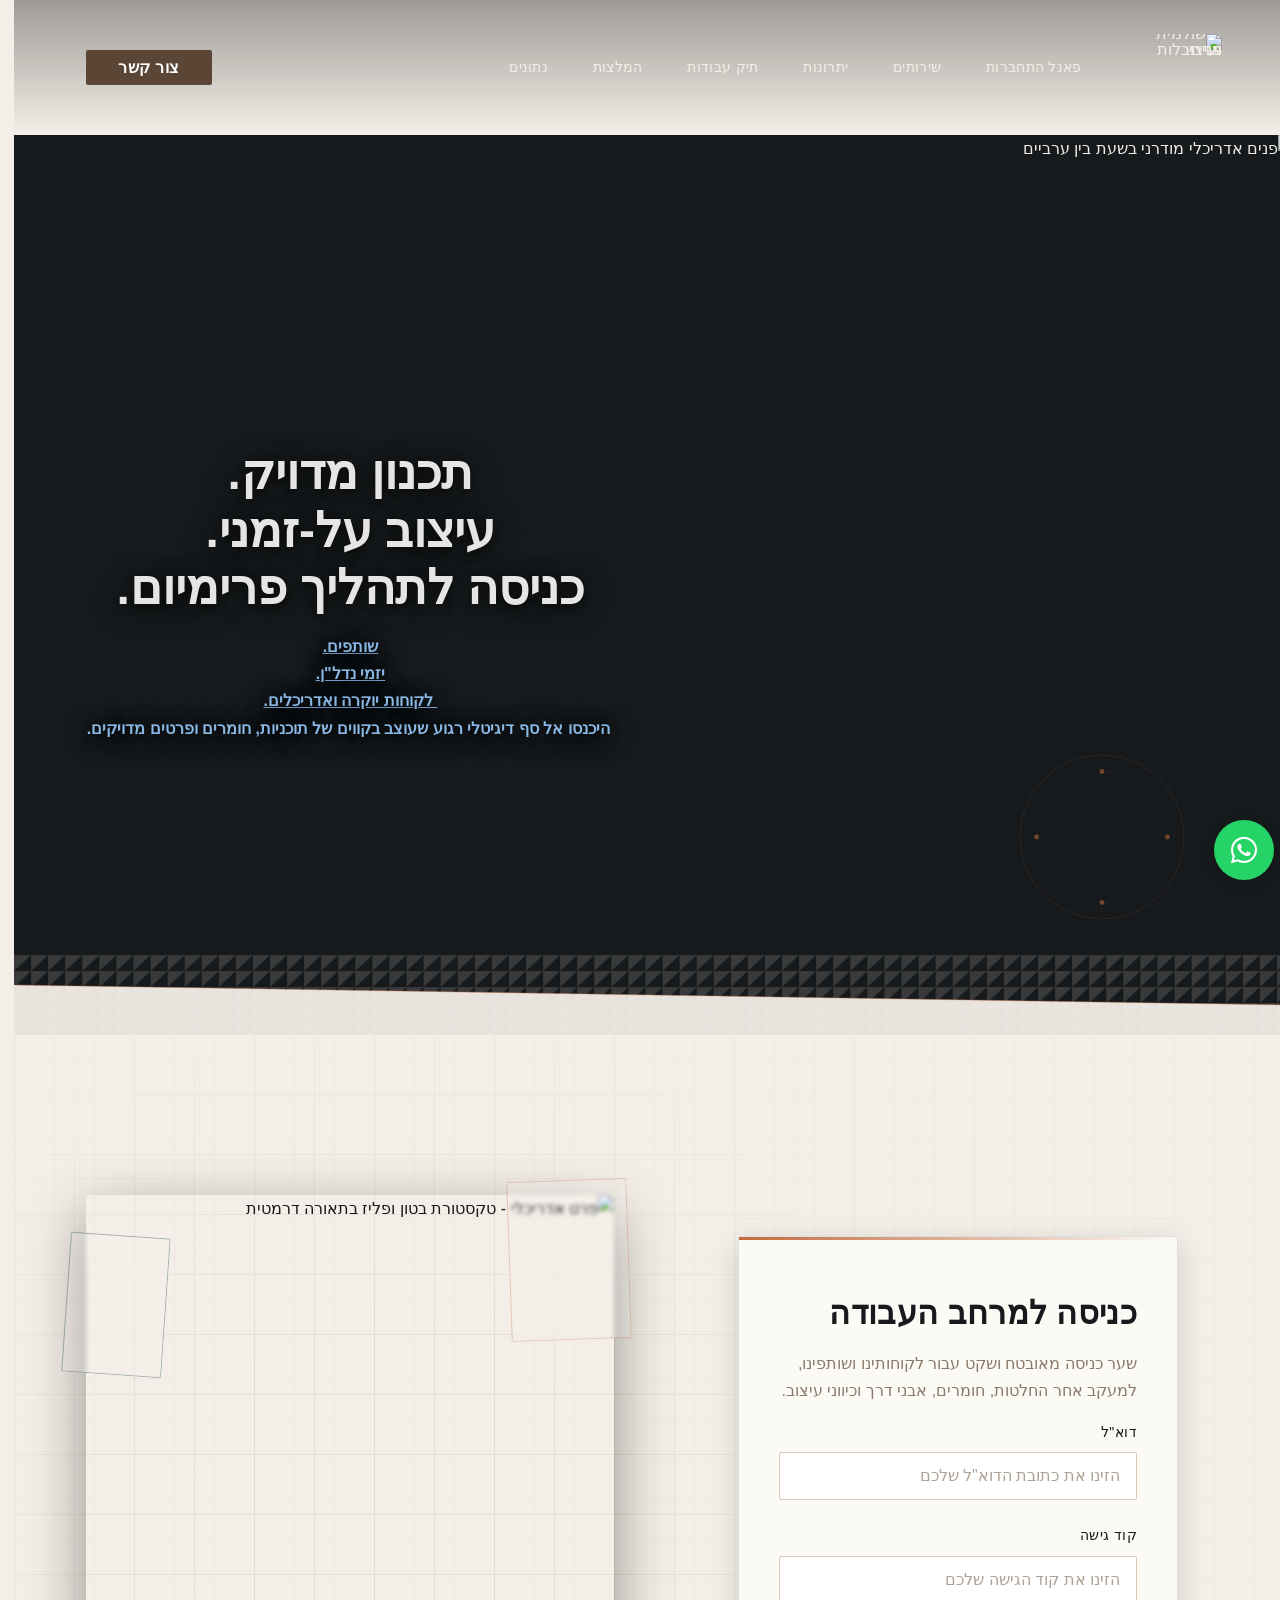
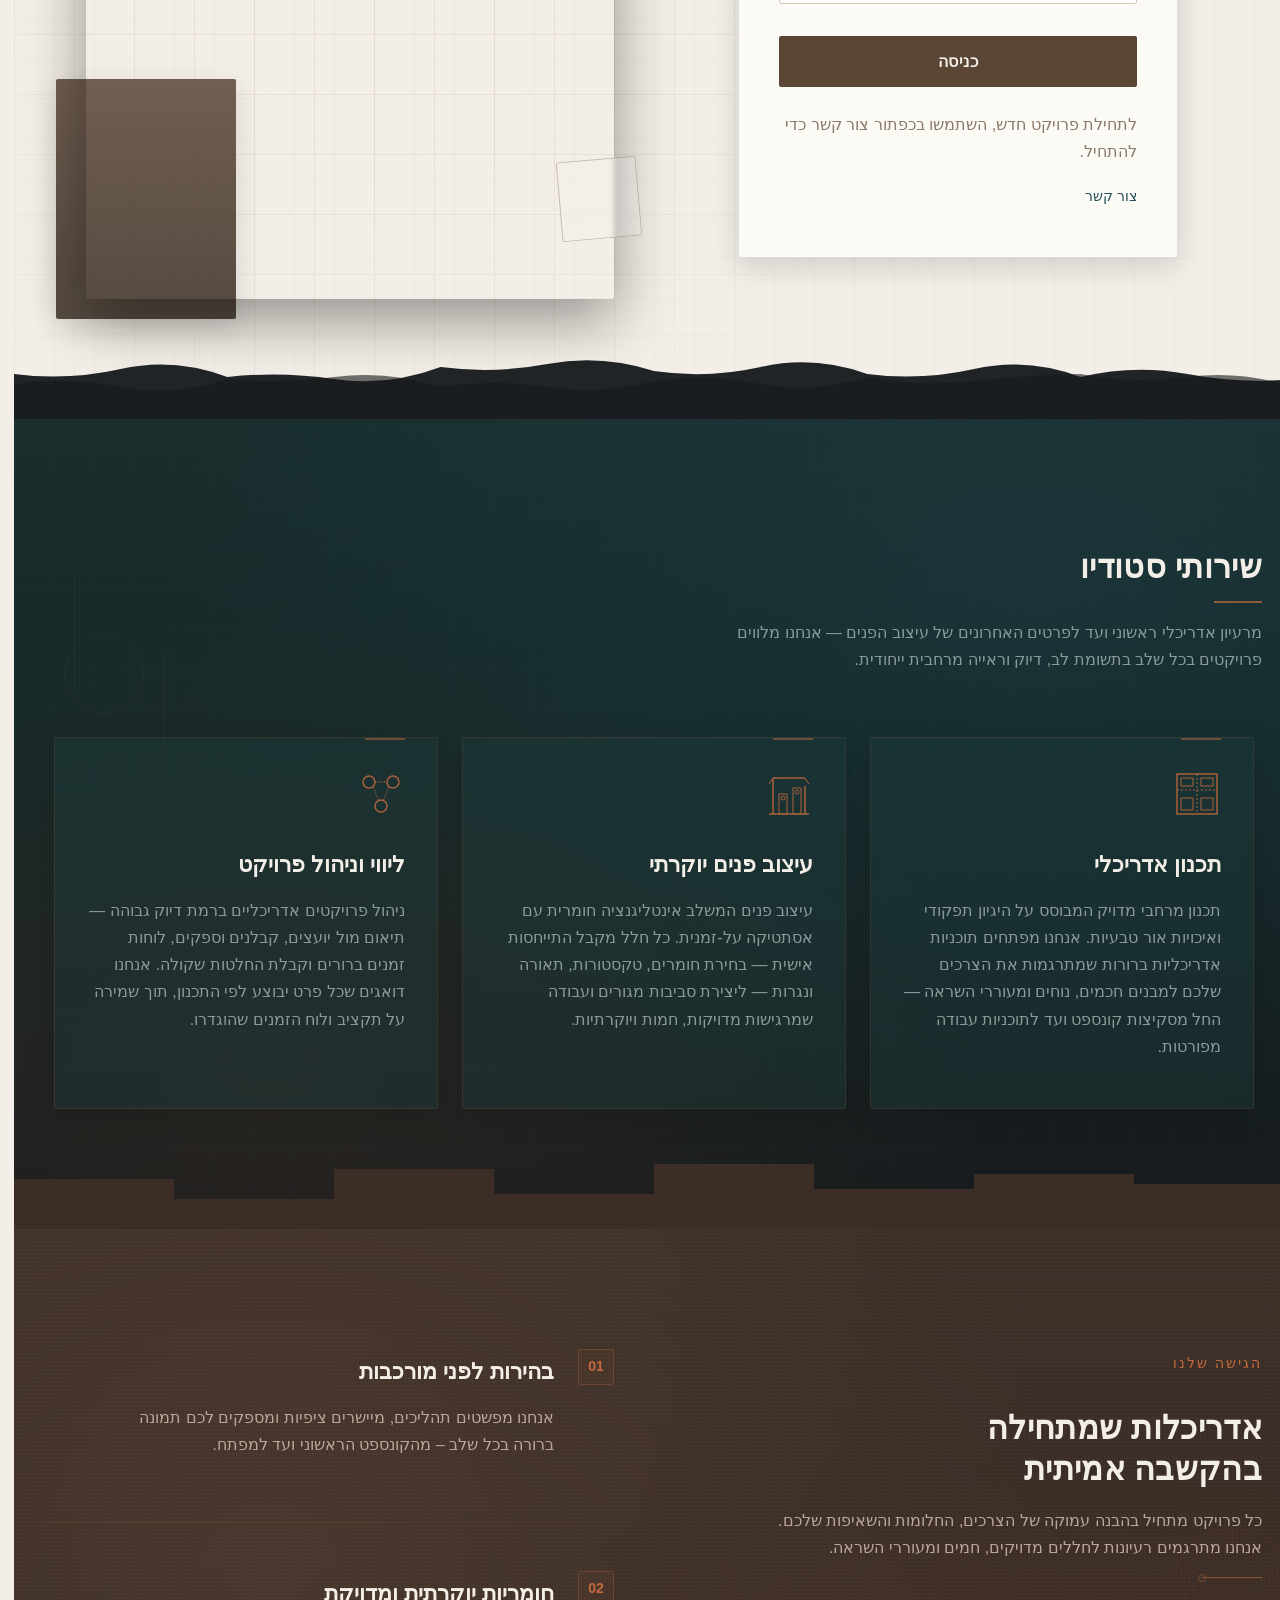
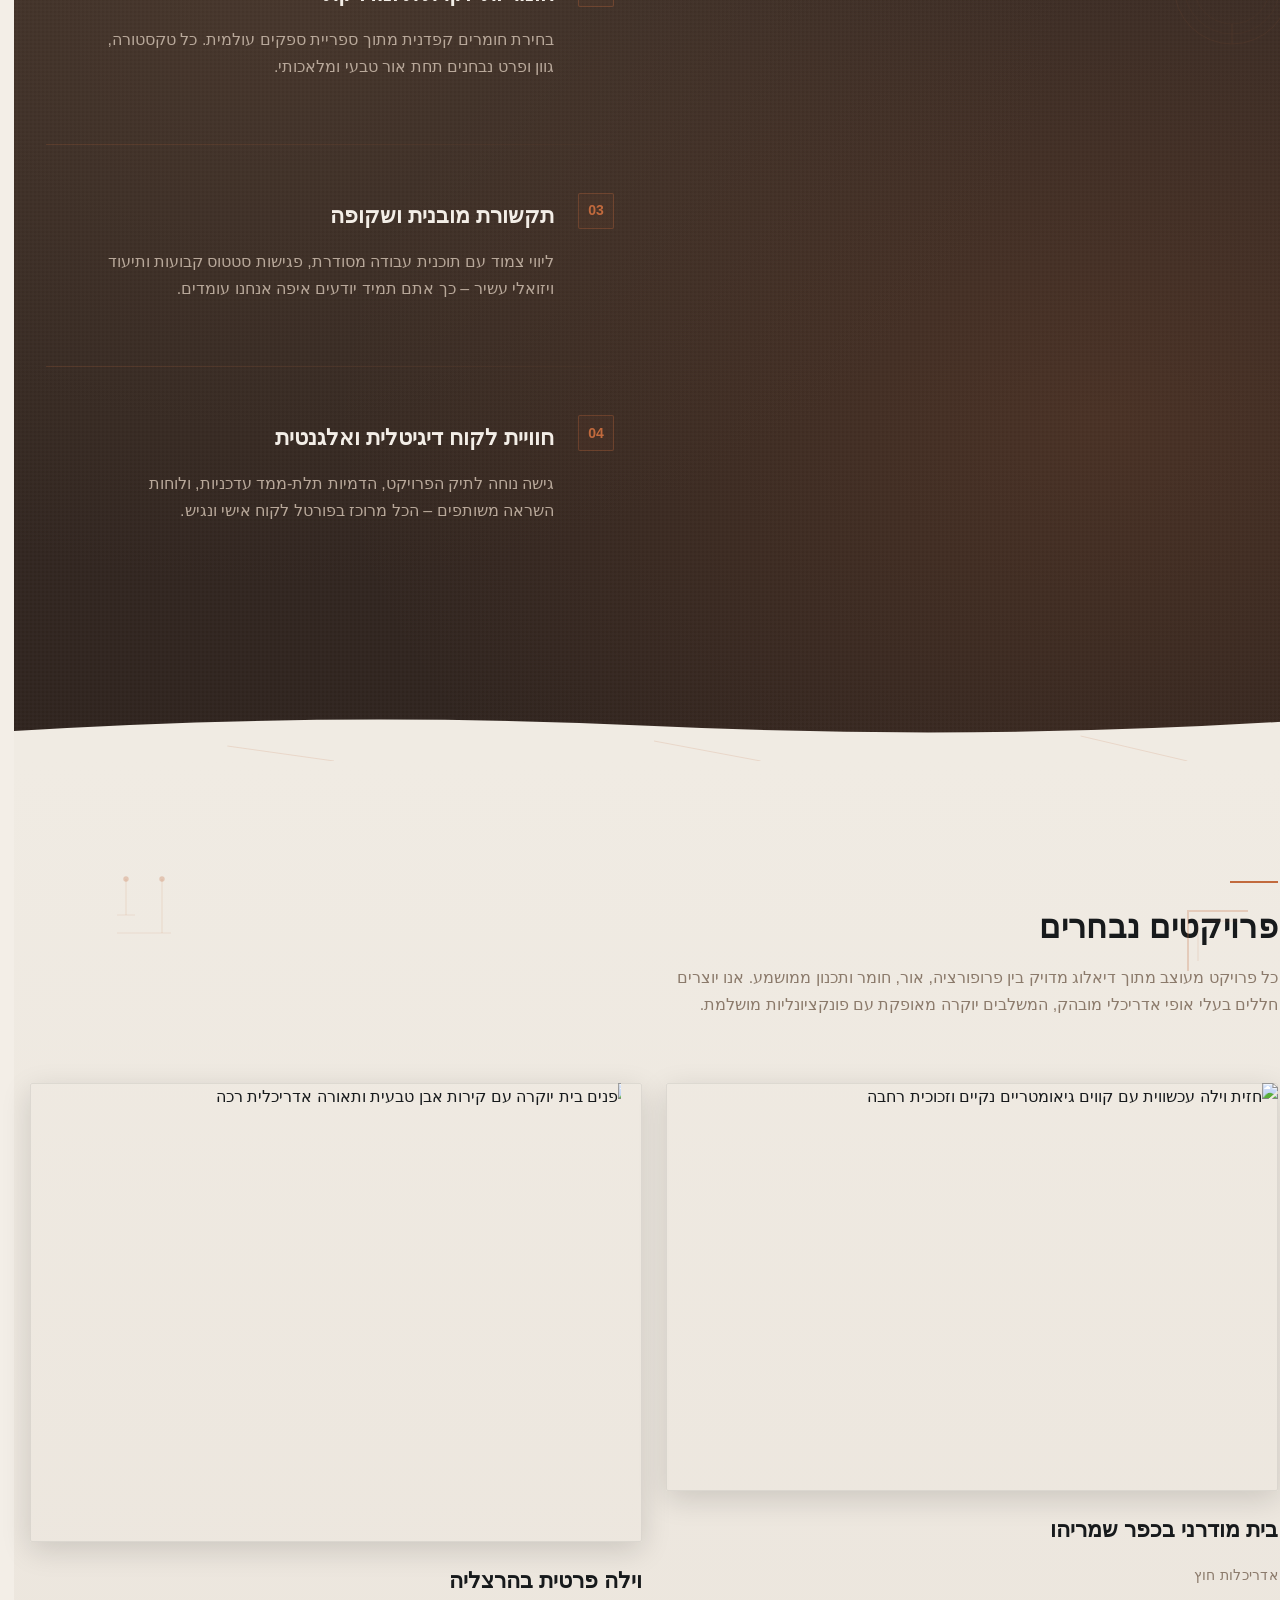
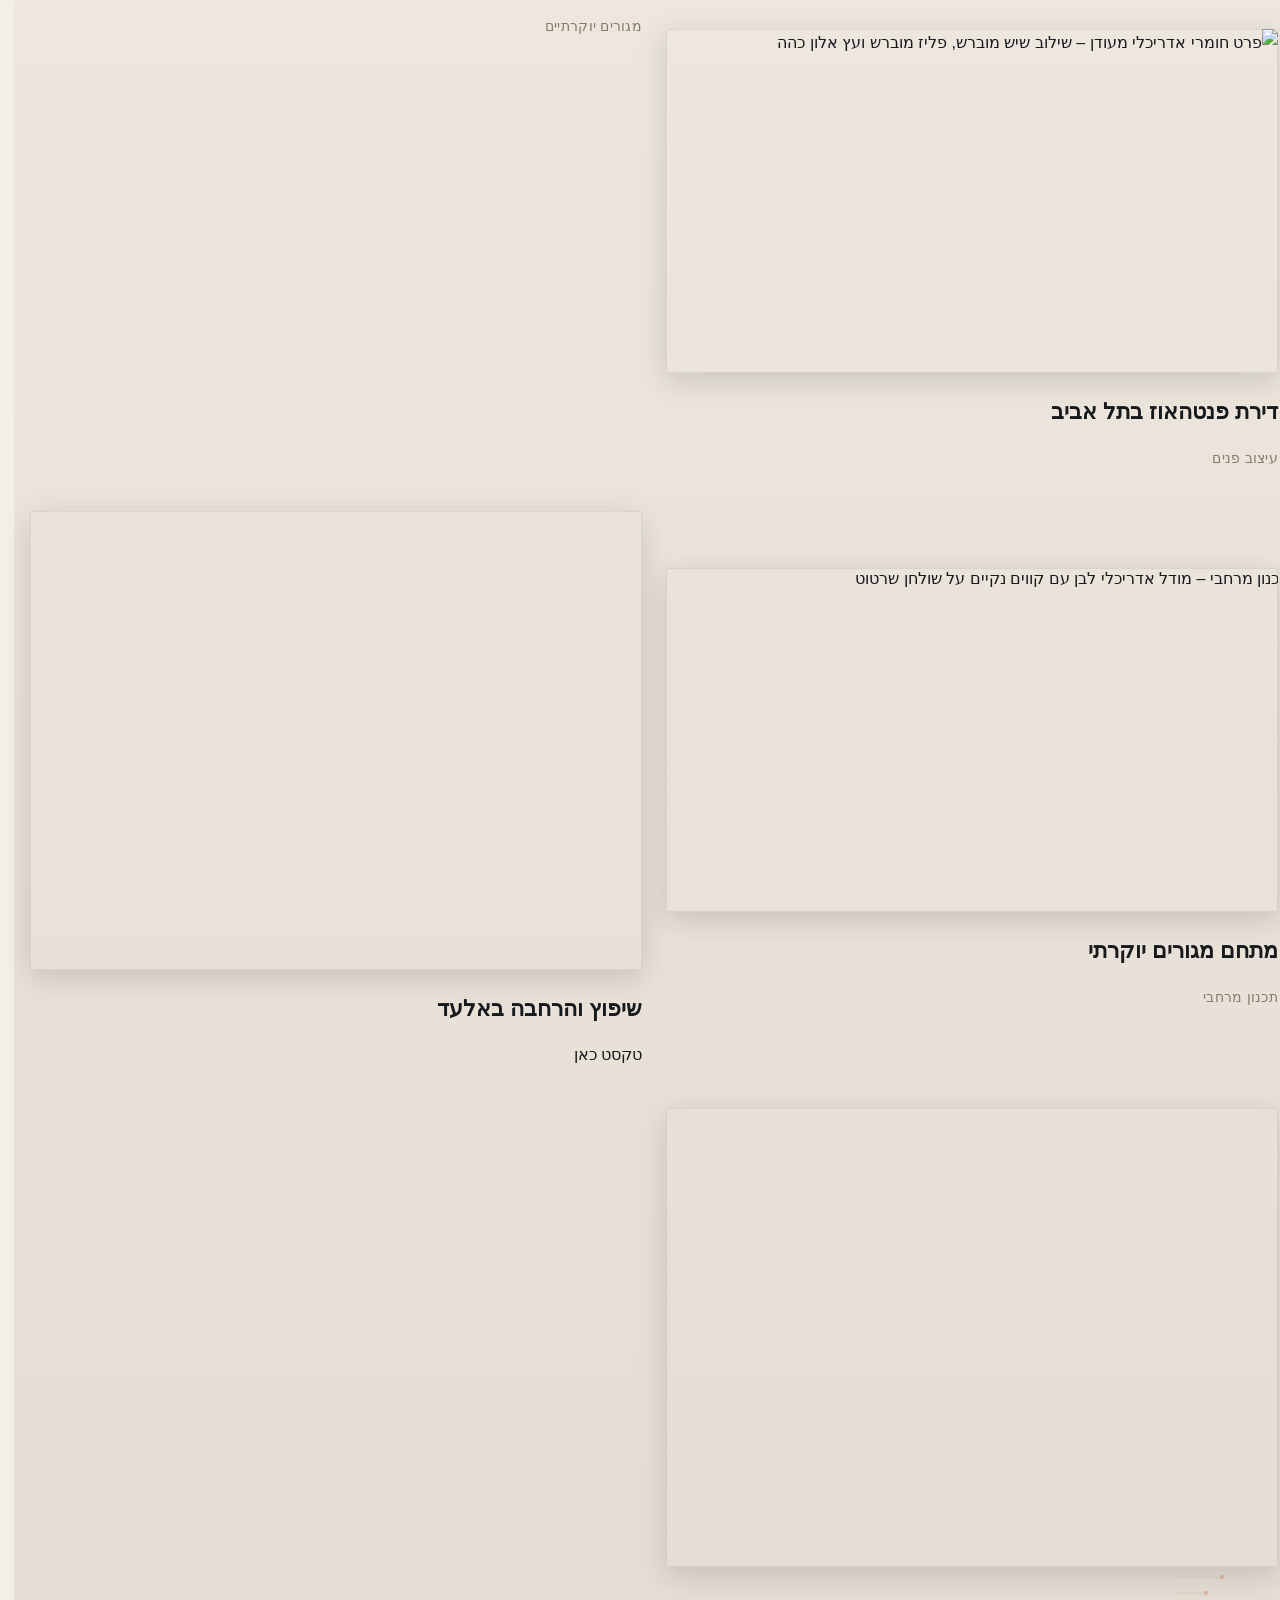
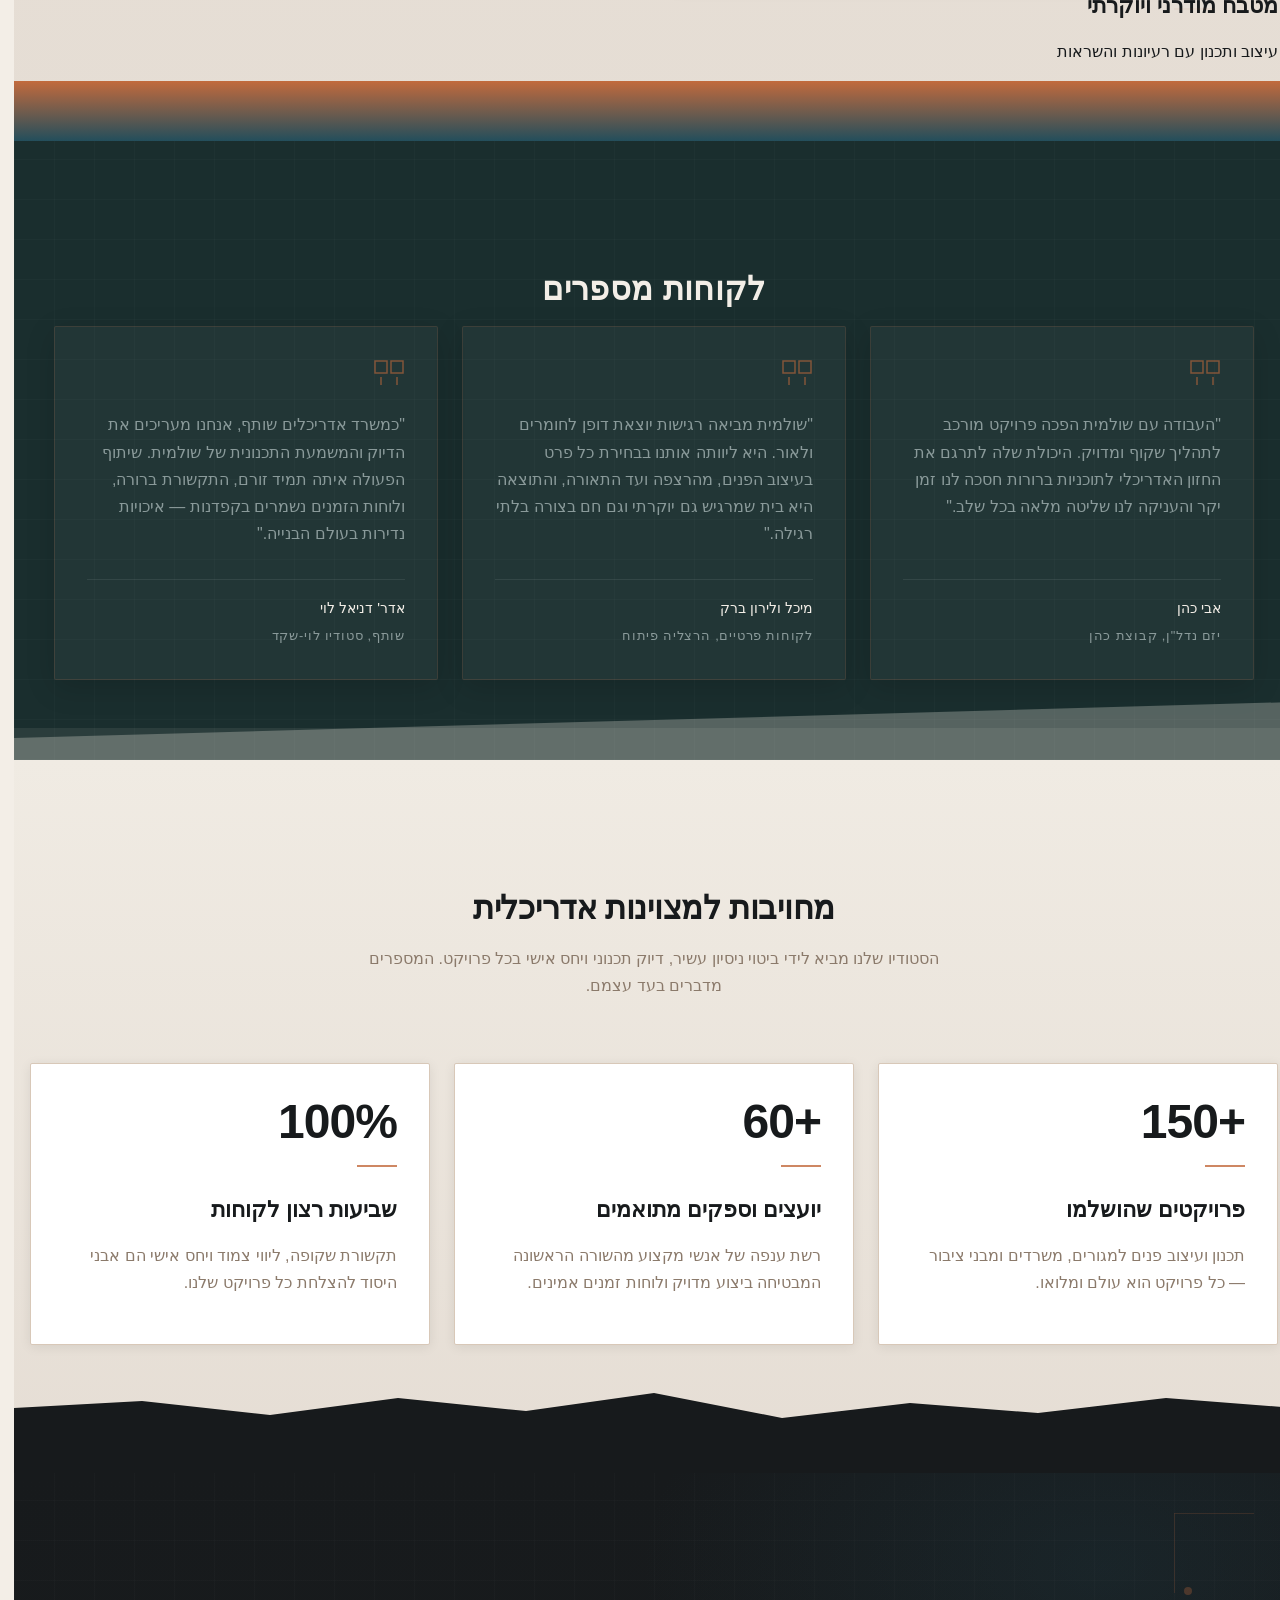
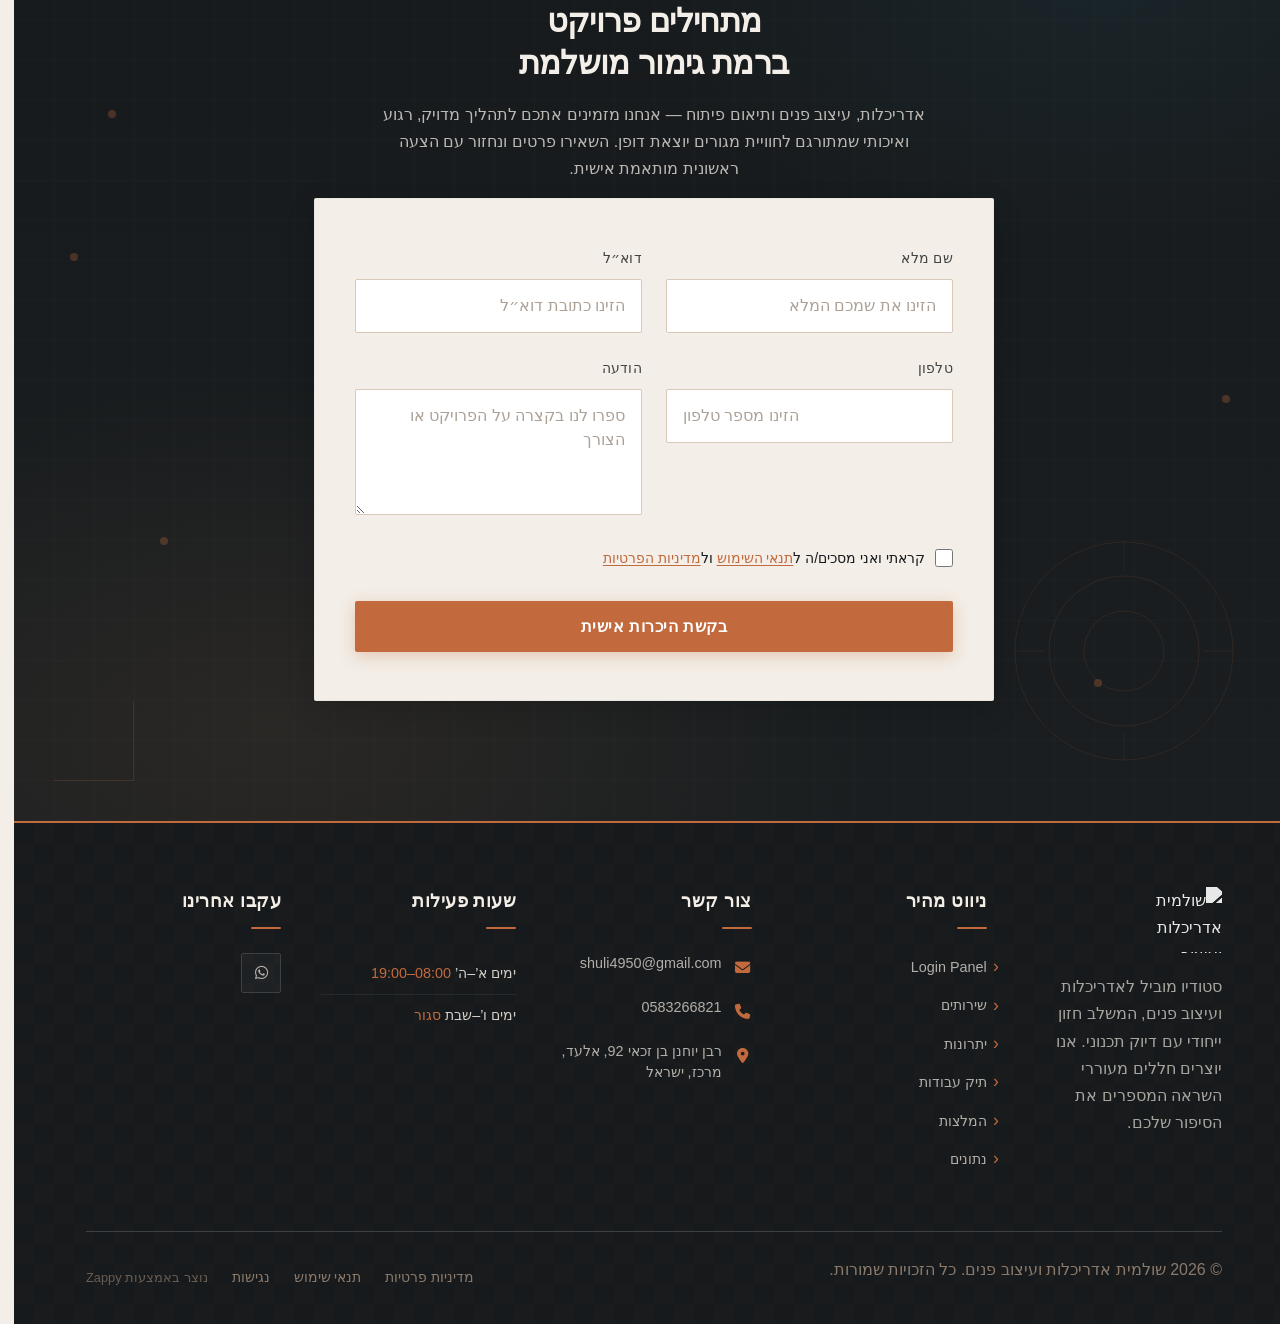
==== commit 0ad3ee30: "Incremental sync: 1 page(s) — text_edit" ====
--- a/public/index.html
+++ b/public/index.html
@@ -1 +1 @@
-<!doctype html><html dir="rtl" lang="he"><head><meta charset="UTF-8"><meta content="width=device-width,initial-scale=1" name="viewport"><meta content="index, follow" name="robots"><title>גלו את עולם האדריכלות בהשראת טאדאו אנדו — שולמית אדריכלות ועיצוב פנים</title><meta content="היכנסו לעולם שבו קווים גיאומטריים פוגשים דיוק מודרני. דף הכניסה שלנו משלב אלגנטיות אדריכלית עם השראה מתכניות בניין — התחילו לעצב את החלומות שלכם עוד היום." name="description"><meta content="tadao ando architecture, santiago calatrava architecture, אדריכלות מודרנית, עיצוב פנים גיאומטרי, שולמית אדריכלות" name="keywords"><link href="/assets/favicon.ico" rel="icon" type="image/x-icon"><link href="/assets/favicon-16x16.png" rel="icon" type="image/png" sizes="16x16"><link href="/assets/favicon-32x32.png" rel="icon" type="image/png" sizes="32x32"><link href="/assets/favicon-48x48.png" rel="icon" type="image/png" sizes="48x48"><link href="/assets/favicon-192x192.png" rel="icon" type="image/png" sizes="192x192"><link href="/assets/favicon-512x512.png" rel="icon" type="image/png" sizes="512x512"><link href="/assets/apple-touch-icon.png" rel="apple-touch-icon"><script>!function(){"use strict";var t="7ba01dbc-7408-46b5-b94b-af72c62c8ecd",e="https://api.zappy5.com/api/analytics/track",a=18e5,n=2592e6,o=!0,i=!0,r=!0;var s=function(){var e="zappy_visitor_"+t,a=null;try{if(a=localStorage.getItem(e)){var o=JSON.parse(a),i=Date.now();if(i-o.created<n)return o.lastSeen=i,localStorage.setItem(e,JSON.stringify(o)),o.id}}catch(t){console.warn("Zappy Analytics: LocalStorage not available")}var r="zv_"+Date.now()+"_"+Math.random().toString(36).substr(2,9);try{localStorage.setItem(e,JSON.stringify({id:r,created:Date.now(),lastSeen:Date.now()}))}catch(t){}return r}(),c=function(){var e="zappy_session_"+t,n=null;try{if(n=sessionStorage.getItem(e)){var o=JSON.parse(n),i=Date.now();if(i-o.timestamp<a)return o.timestamp=i,sessionStorage.setItem(e,JSON.stringify(o)),o.id}}catch(t){console.warn("Zappy Analytics: SessionStorage not available")}var r="zs_"+Date.now()+"_"+Math.random().toString(36).substr(2,9);try{sessionStorage.setItem(e,JSON.stringify({id:r,timestamp:Date.now()}))}catch(t){}return r}();function l(a,n){n=n||{};var o={website_id:t,event_type:a,page_path:window.location.pathname,referrer:document.referrer||"direct",visitor_id:s,session_id:c,metadata:n};if(navigator.sendBeacon){var i=new Blob([JSON.stringify(o)],{type:"application/json"});navigator.sendBeacon(e,i)}else fetch(e,{method:"POST",headers:{"Content-Type":"application/json"},body:JSON.stringify(o),keepalive:!0}).catch(function(t){console.warn("Zappy Analytics: Failed to track event",t)})}o&&l("pageview",{title:document.title,url:window.location.href}),i&&document.addEventListener("click",function(t){var e=t.target;if("BUTTON"===e.tagName||e.closest("button")){var a="BUTTON"===e.tagName?e:e.closest("button");l("click",{element:"button",text:a.textContent.trim().substring(0,100),id:a.id||null,class:a.className||null})}else if("A"===e.tagName||e.closest("a")){var n="A"===e.tagName?e:e.closest("a");l("navigation",{element:"link",text:n.textContent.trim().substring(0,100),href:n.href,external:n.hostname!==window.location.hostname})}},!0),r&&document.addEventListener("submit",function(t){var e=t.target;l("form_submit",{form_id:e.id||null,form_name:e.name||null,form_action:e.action||null,form_method:e.method||"GET"})},!0);var d=Date.now();window.addEventListener("beforeunload",function(){l("page_unload",{time_on_page:Math.floor((Date.now()-d)/1e3),page_path:window.location.pathname})}),window.zappyAnalytics={track:l,getVisitorId:function(){return s},getSessionId:function(){return c}}}()</script><meta content="גלו את עולם האדריכלות בהשראת טאדאו אנדו — שולמית אדריכלות ועיצוב פנים" property="og:title"><meta content="היכנסו לעולם שבו קווים גיאומטריים פוגשים דיוק מודרני. דף הכניסה שלנו משלב אלגנטיות אדריכלית עם השראה מתכניות בניין — התחילו לעצב את החלומות שלכם עוד היום." property="og:description"><meta content="summary_large_image" name="twitter:card"><meta content="גלו את עולם האדריכלות בהשראת טאדאו אנדו — שולמית אדריכלות ועיצוב פנים" name="twitter:title"><meta content="היכנסו לעולם שבו קווים גיאומטריים פוגשים דיוק מודרני. דף הכניסה שלנו משלב אלגנטיות אדריכלית עם השראה מתכניות בניין — התחילו לעצב את החלומות שלכם עוד היום." name="twitter:description"><script type="application/ld+json">{"@context":"https://schema.org","@graph":[{"@type":"LocalBusiness","@id":"https://shulamit-architecture-and-inte.zappy5.app#organization","name":"שולמית אדריכלות ועיצוב פנים","url":"https://shulamit-architecture-and-inte.zappy5.app","description":"A striking login page inspired by architectural design elements — featuring geometric lines, structural motifs, and a clean modern aesthetic. The visual language draws from architectural blueprints and contemporary design, combining precision and elegance with a modern color palette.","address":{"@type":"PostalAddress","streetAddress":"רבן יוחנן בן זכאי 92, אלעד, מרכז, ישראל"},"contactPoint":[{"@type":"ContactPoint","contactType":"customer service","email":"shuli4950@gmail.com","telephone":"0583266821"}]},{"@type":"WebSite","@id":"https://shulamit-architecture-and-inte.zappy5.app#website","url":"https://shulamit-architecture-and-inte.zappy5.app","name":"שולמית אדריכלות ועיצוב פנים","publisher":{"@id":"https://shulamit-architecture-and-inte.zappy5.app#organization"}},{"@type":"ContactPage","@id":"https://shulamit-architecture-and-inte.zappy5.app#contactpage","url":"https://shulamit-architecture-and-inte.zappy5.app","name":"גלו את עולם האדריכלות בהשראת טאדאו אנדו — שולמית אדריכלות ועיצוב פנים","mainEntity":{"@id":"https://shulamit-architecture-and-inte.zappy5.app#organization"},"potentialAction":{"@type":"CommunicateAction","target":{"@type":"EntryPoint","urlTemplate":"https://shulamit-architecture-and-inte.zappy5.app/api/email/contact-form","actionPlatform":["http/method=POST"],"contentType":"application/json"},"instrument":[{"@type":"PropertyValue","name":"name","propertyID":"text","valueRequired":true,"description":"הזינו את שמכם המלא"},{"@type":"PropertyValue","name":"email","propertyID":"email","valueRequired":true,"description":"הזינו כתובת דוא״ל"},{"@type":"PropertyValue","name":"phone","propertyID":"tel","valueRequired":true,"description":"הזינו מספר טלפון"},{"@type":"PropertyValue","name":"message","propertyID":"textarea","valueRequired":true,"description":"ספרו לנו בקצרה על הפרויקט או הצורך"},{"@type":"PropertyValue","name":"privacy_consent","propertyID":"checkbox","valueRequired":true}]}}]}</script><style id="zappy-critical-above-fold-css">html{box-sizing:border-box;-webkit-text-size-adjust:100%}*,::after,::before{box-sizing:inherit}body{margin:0;min-width:320px;overflow-x:clip}img,svg,video{max-width:100%;height:auto}main{display:block}.container{width:min(100% - 32px,1200px);margin-inline:auto}.navbar,header .navbar,header[role=banner],nav.navbar{position:relative;z-index:1000;width:100%}.nav-container,.navbar .container{display:flex;align-items:center;justify-content:space-between;min-height:64px}.logo,.logo-link img{display:block;width:35px;height:35px;object-fit:contain}#navMenu,.nav-menu{list-style:none}.fa,.fa-brands,.fa-regular,.fa-solid,.fab,.far,.fas{display:inline-block;min-width:1em;text-align:center}html:not(#zappy-noop) .navbar:has(.nav-ecommerce-icons)>.phone-header-btn,html:not(#zappy-noop)[data-zappy-site-type=ecommerce] .phone-header-btn{display:none!important;visibility:hidden!important;width:0!important;height:0!important;pointer-events:none!important}.hero-section,.index-hero-section,section[class*=hero]{position:relative;overflow:hidden;min-height:560px}.hero-bg-image,.hero-bg-wrapper,section[class*=hero] [class*=hero-bg]{position:absolute;inset:0;width:100%;height:100%}.hero-bg-image img,.hero-bg-wrapper img,section[class*=hero] [data-hero-bg],section[class*=hero] img[data-hero-background=true]{width:100%!important;height:100%!important;object-fit:cover!important;display:block}.hero-content,section[class*=hero] .container{position:relative;z-index:2}@media(max-width:768px){:root{--header-height:72px;--total-header-height:72px;--zappy-mobile-menu-top:72px}html[data-zappy-site-type=ecommerce] body{padding-top:var(--total-header-height,72px)}html[data-zappy-site-type=ecommerce] body>.navbar:not(.zappy-catalog-menu),html[data-zappy-site-type=ecommerce] body>nav.navbar{position:fixed!important;top:0;left:0;right:0;z-index:100000;width:100%;margin-bottom:0}.zappy-catalog-menu{position:fixed;top:var(--header-height,72px);left:0;right:0;z-index:99999}.nav-container,.navbar .container{min-height:60px}#navMenu,.nav-menu{max-width:100vw;overflow-x:hidden}.hero-section,.index-hero-section,section[class*=hero]{min-height:100svh}.hero-bg-image,.hero-bg-wrapper,.hero-scrim{min-height:100svh}}</style><link href="/styles.css" rel="preload" as="style"><link href="/styles.css" rel="stylesheet" media="print" onload='this.media="all"'><noscript><link href="/styles.css" rel="stylesheet"></noscript><script>window.ZAPPY_WEBSITE_ID="7ba01dbc-7408-46b5-b94b-af72c62c8ecd",window.ZAPPY_API_BASE="https://api.zappy5.com"</script><link href="/assets/site-index-portfolio-image-2.webp?t=1783608261042" rel="preload" as="image" fetchpriority="high"><style id="zappy-dropdown-submenu-styles">#navMenu li:has(.sub-menu),.nav-menu li:has(.sub-menu),.navbar li:has(.sub-menu),nav li:has(.sub-menu){position:relative}#navMenu .sub-menu,.nav-menu .sub-menu,.navbar .sub-menu,nav .sub-menu{display:block!important;position:absolute!important;top:100%;left:0;min-width:220px;background:#fff;border-radius:8px;box-shadow:0 8px 25px rgba(0,0,0,.15);padding:8px 0;opacity:0;visibility:hidden;transform:translateY(10px);transition:all .3s ease;z-index:1000;list-style:none;pointer-events:none}#navMenu li:hover>.sub-menu,.nav-menu li:hover>.sub-menu,.navbar li:hover>.sub-menu,nav li:hover>.sub-menu{opacity:1!important;visibility:visible!important;transform:translateY(0)!important;pointer-events:auto!important}.sub-menu li{list-style:none;margin:0;padding:0}.sub-menu a{display:block!important;padding:10px 16px!important;color:var(--text-dark,#333)!important;font-weight:500;text-decoration:none;white-space:nowrap;transition:background-color .2s}.sub-menu .zappy-nav-child>a{padding-left:28px!important;font-size:.9em!important;opacity:.85!important}[dir=rtl] .sub-menu .zappy-nav-child>a,html[lang=ar] .sub-menu .zappy-nav-child>a,html[lang=he] .sub-menu .zappy-nav-child>a{padding-left:10px!important;padding-right:28px!important}.sub-menu .zappy-nav-parent>a{font-weight:600!important}.sub-menu a:hover{background-color:#f5f5f5}[dir=rtl] .nav-menu .sub-menu,[dir=rtl] .navbar .sub-menu,[dir=rtl] nav .sub-menu,html[lang=ar] .nav-menu .sub-menu,html[lang=ar] .navbar .sub-menu,html[lang=ar] nav .sub-menu,html[lang=he] .nav-menu .sub-menu,html[lang=he] .navbar .sub-menu,html[lang=he] nav .sub-menu{left:auto!important;right:0!important}.sub-menu:empty,.sub-menu:not(:has(li)):not(:has(> a)),.sub-menu:not(:has(li:not(.zappy-hidden-menu-item))):not(:has(> a)){display:none!important;opacity:0!important;visibility:hidden!important;pointer-events:none!important}li:has(.menu-group-title):hover>.sub-menu{opacity:1!important;visibility:visible!important;transform:translateY(0)!important;pointer-events:auto!important}#navMenu>li>.menu-group-title,.nav-menu>li>.menu-group-title{display:inline-block;padding:.5rem 1rem;cursor:default;user-select:none}@media (max-width:768px){#navMenu .sub-menu,.nav-menu .sub-menu,.navbar .sub-menu,nav .sub-menu{position:static!important;transform:none!important;box-shadow:none!important;background:0 0!important;max-height:0;overflow:hidden;opacity:0;visibility:hidden;transition:max-height .3s ease,opacity .3s ease;padding:0!important;border-radius:0!important}#navMenu .sub-menu.mobile-expanded,.nav-menu .sub-menu.mobile-expanded,.navbar .sub-menu.mobile-expanded{max-height:none!important;overflow-y:visible!important;opacity:1!important;visibility:visible!important;padding:8px 0 8px 16px!important}[dir=rtl] .sub-menu.mobile-expanded,html[lang=he] .sub-menu.mobile-expanded{padding:8px 16px 8px 0!important}#navMenu li:hover>.sub-menu,.nav-menu li:hover>.sub-menu,.navbar li:hover>.sub-menu,nav li:hover>.sub-menu{opacity:0;visibility:hidden;pointer-events:none}#navMenu li>.sub-menu.mobile-expanded,.nav-menu li>.sub-menu.mobile-expanded,.navbar li>.sub-menu.mobile-expanded,nav li>.sub-menu.mobile-expanded{opacity:1!important;visibility:visible!important;pointer-events:auto!important}#navMenu li:has(.sub-menu),.nav-menu li:has(.sub-menu),.navbar li:has(.sub-menu),nav li:has(.sub-menu){display:flex!important;flex-wrap:wrap!important;align-items:center!important;position:relative!important;min-height:44px!important}#navMenu li:has(.sub-menu)>a,.nav-menu li:has(.sub-menu)>a,.navbar li:has(.sub-menu)>a,nav li:has(.sub-menu)>a{flex:1!important;min-width:0!important}#navMenu li:has(.sub-menu)>.menu-group-title,.nav-menu li:has(.sub-menu)>.menu-group-title,.navbar li:has(.sub-menu)>.menu-group-title,nav li:has(.sub-menu)>.menu-group-title{flex:1!important;min-width:0!important;padding:0!important;line-height:inherit!important}#navMenu li:has(.sub-menu)>.sub-menu,.nav-menu li:has(.sub-menu)>.sub-menu,.navbar li:has(.sub-menu)>.sub-menu,nav li:has(.sub-menu)>.sub-menu{flex-basis:100%!important;width:100%!important}#navMenu li:has(.sub-menu)>a [class*=arrow],#navMenu li:has(.sub-menu)>a [class*=chevron],.nav-menu li:has(.sub-menu)>a .fa-angle-down,.nav-menu li:has(.sub-menu)>a .fa-chevron-down,.nav-menu li:has(.sub-menu)>a [class*=arrow],.nav-menu li:has(.sub-menu)>a [class*=chevron],nav li:has(.sub-menu)>a [class*=arrow],nav li:has(.sub-menu)>a [class*=chevron]{display:none!important;visibility:hidden!important}.mobile-submenu-toggle{display:flex!important;align-items:center!important;justify-content:center!important;width:44px!important;height:auto!important;background:0 0!important;border:none!important;cursor:pointer!important;color:var(--text-light)!important;position:static!important;flex-shrink:0!important;align-self:stretch!important;z-index:2!important;padding:0!important;margin:0!important}.mobile-submenu-toggle::after{content:''!important;width:0!important;height:0!important;border-left:6px solid transparent!important;border-right:6px solid transparent!important;border-top:7px solid currentColor!important;transition:transform .3s ease!important}.mobile-submenu-toggle.expanded::after{transform:rotate(180deg)!important}.sub-menu a{padding:10px 0!important;display:block!important;color:var(--text-light)!important;white-space:normal!important}.sub-menu .zappy-nav-child>a{padding-left:28px!important;font-size:.9em!important;opacity:.85!important}[dir=rtl] .sub-menu .zappy-nav-child>a,html[lang=ar] .sub-menu .zappy-nav-child>a,html[lang=he] .sub-menu .zappy-nav-child>a{padding-left:0!important;padding-right:28px!important}.sub-menu .zappy-nav-parent>a{font-weight:600!important}#navMenu.active,.nav-menu.active{max-width:100vw!important;overflow-x:hidden!important;box-sizing:border-box!important}.navbar .sub-menu li a,.zappy-products-dropdown .sub-menu a,nav.navbar .sub-menu li a{color:var(--text-light)!important}}@media (min-width:769px){.mobile-submenu-toggle{display:none!important}}</style><style id="zappy-widget-visibility">html[dir=rtl] .whatsapp-float{right:20px!important;left:auto!important}html:not([dir]) .whatsapp-float,html[dir=ltr] .whatsapp-float{left:20px!important;right:auto!important}html[dir=rtl] #mic-access-tool-general-button,html[dir=rtl] #mic-init-access-tool #mic-access-tool-general-button,html[dir=rtl] #mic-init-access-tool .mic-access-tool-general-button,html[dir=rtl] ._access-icon,html[dir=rtl] .mic-access-tool-general-button{left:20px!important;right:auto!important}html:not([dir]) #mic-access-tool-general-button,html:not([dir]) #mic-init-access-tool #mic-access-tool-general-button,html:not([dir]) #mic-init-access-tool .mic-access-tool-general-button,html:not([dir]) ._access-icon,html:not([dir]) .mic-access-tool-general-button,html[dir=ltr] #mic-access-tool-general-button,html[dir=ltr] #mic-init-access-tool #mic-access-tool-general-button,html[dir=ltr] #mic-init-access-tool .mic-access-tool-general-button,html[dir=ltr] ._access-icon,html[dir=ltr] .mic-access-tool-general-button{right:20px!important;left:auto!important}@media (max-width:768px){.whatsapp-float{display:flex!important}}@media (min-width:769px){.whatsapp-float{display:flex!important}}@media (max-width:768px){#mic-access-tool-general-button,#mic-init-access-tool #mic-access-tool-general-button,#mic-init-access-tool .mic-access-tool-general-button,._access-icon,.mic-access-tool-general-button{display:flex!important;visibility:visible!important;opacity:1!important;pointer-events:auto!important}#mic-access-tool-box.opened-mic-access-tool,#mic-init-access-tool #mic-access-tool-box.opened-mic-access-tool,.mic-access-tool-box.opened-mic-access-tool{visibility:visible!important;opacity:1!important;pointer-events:auto!important}}@media (min-width:769px){#mic-access-tool-general-button,#mic-init-access-tool #mic-access-tool-general-button,#mic-init-access-tool .mic-access-tool-general-button,._access-icon,.mic-access-tool-general-button{display:flex!important;visibility:visible!important;opacity:1!important;pointer-events:auto!important}#mic-access-tool-box.opened-mic-access-tool,#mic-init-access-tool #mic-access-tool-box.opened-mic-access-tool,.mic-access-tool-box.opened-mic-access-tool{visibility:visible!important;opacity:1!important;pointer-events:auto!important}}</style></head><body><meta charset="UTF-8"><meta content="width=device-width,initial-scale=1" name="viewport"><title>גלו את עולם האדריכלות בהשראת טאדאו אנדו — שולמית אדריכלות ועיצוב פנים</title><meta content="היכנסו לעולם שבו קווים גיאומטריים פוגשים דיוק מודרני. דף הכניסה שלנו משלב אלגנטיות אדריכלית עם השראה מתכניות בניין — התחילו לעצב את החלומות שלכם עוד היום." name="description"><meta content="tadao ando architecture, santiago calatrava architecture, אדריכלות מודרנית, עיצוב פנים גיאומטרי, שולמית אדריכלות" name="keywords"><meta content="index, follow" name="robots"><meta content="גלו את עולם האדריכלות בהשראת טאדאו אנדו — שולמית אדריכלות ועיצוב פנים" property="og:title"><meta content="היכנסו לעולם שבו קווים גיאומטריים פוגשים דיוק מודרני. דף הכניסה שלנו משלב אלגנטיות אדריכלית עם השראה מתכניות בניין — התחילו לעצב את החלומות שלכם עוד היום." property="og:description"><meta content="website" property="og:type"><meta content="he_IL" property="og:locale"><meta content="summary_large_image" name="twitter:card"><meta content="גלו את עולם האדריכלות בהשראת טאדאו אנדו — שולמית אדריכלות ועיצוב פנים" name="twitter:title"><meta content="היכנסו לעולם שבו קווים גיאומטריים פוגשים דיוק מודרני. דף הכניסה שלנו משלב אלגנטיות אדריכלית עם השראה מתכניות בניין — התחילו לעצב את החלומות שלכם עוד היום." name="twitter:description"><style id="zappy-critical-above-fold-css">html{box-sizing:border-box;-webkit-text-size-adjust:100%}*,::after,::before{box-sizing:inherit}body{margin:0;min-width:320px;overflow-x:clip}img,svg,video{max-width:100%;height:auto}main{display:block}.container{width:min(100% - 32px,1200px);margin-inline:auto}.navbar,header .navbar,header[role=banner],nav.navbar{position:relative;z-index:1000;width:100%}.nav-container,.navbar .container{display:flex;align-items:center;justify-content:space-between;min-height:64px}.logo,.logo-link img{display:block;width:35px;height:35px;object-fit:contain}#navMenu,.nav-menu{list-style:none}.fa,.fa-brands,.fa-regular,.fa-solid,.fab,.far,.fas{display:inline-block;min-width:1em;text-align:center}html:not(#zappy-noop) .navbar:has(.nav-ecommerce-icons)>.phone-header-btn,html:not(#zappy-noop)[data-zappy-site-type=ecommerce] .phone-header-btn{display:none!important;visibility:hidden!important;width:0!important;height:0!important;pointer-events:none!important}.hero-section,.index-hero-section,section[class*=hero]{position:relative;overflow:hidden;min-height:560px}.hero-bg-image,.hero-bg-wrapper,section[class*=hero] [class*=hero-bg]{position:absolute;inset:0;width:100%;height:100%}.hero-bg-image img,.hero-bg-wrapper img,section[class*=hero] [data-hero-bg],section[class*=hero] img[data-hero-background=true]{width:100%!important;height:100%!important;object-fit:cover!important;display:block}.hero-content,section[class*=hero] .container{position:relative;z-index:2}@media(max-width:768px){:root{--header-height:72px;--total-header-height:72px;--zappy-mobile-menu-top:72px}html[data-zappy-site-type=ecommerce] body{padding-top:var(--total-header-height,72px)}html[data-zappy-site-type=ecommerce] body>.navbar:not(.zappy-catalog-menu),html[data-zappy-site-type=ecommerce] body>nav.navbar{position:fixed!important;top:0;left:0;right:0;z-index:100000;width:100%;margin-bottom:0}.zappy-catalog-menu{position:fixed;top:var(--header-height,72px);left:0;right:0;z-index:99999}.nav-container,.navbar .container{min-height:60px}#navMenu,.nav-menu{max-width:100vw;overflow-x:hidden}.hero-section,.index-hero-section,section[class*=hero]{min-height:100svh}.hero-bg-image,.hero-bg-wrapper,.hero-scrim{min-height:100svh}}</style><link href="/styles.css" rel="preload" as="style"><link href="/styles.css" rel="stylesheet" media="print" onload='this.media="all"'><noscript><link href="/styles.css" rel="stylesheet"></noscript><style>.skip-link{position:absolute;top:0;left:0;transform:translateY(-200%);padding:12px 18px;background:var(--bg-dark,#1a1a1a);color:var(--text-light,#fff);font-weight:600;border-radius:0 0 8px 0;z-index:10000}.skip-link:focus{transform:none;outline:2px solid var(--ring,#fff);outline-offset:2px}:focus-visible{outline:2px solid var(--ring,currentColor);outline-offset:3px}</style><link href="/assets/favicon.ico" rel="icon" type="image/x-icon"><link href="/assets/favicon-16x16.png" rel="icon" type="image/png" sizes="16x16"><link href="/assets/favicon-32x32.png" rel="icon" type="image/png" sizes="32x32"><link href="/assets/favicon-48x48.png" rel="icon" type="image/png" sizes="48x48"><link href="/assets/favicon-192x192.png" rel="icon" type="image/png" sizes="192x192"><link href="/assets/favicon-512x512.png" rel="icon" type="image/png" sizes="512x512"><link href="/assets/apple-touch-icon.png" rel="apple-touch-icon"><link href="https://cdn.jsdelivr.net/npm/vanilla-cookieconsent@3/dist/cookieconsent.css" rel="stylesheet"><a href="#main" class="skip-link">דלג לתוכן הראשי</a><nav class="navbar" dir="rtl"><button class="mobile-toggle" aria-label="Menu" id="mobileToggle"><svg viewBox="0 0 24 24" fill="none" class="hamburger-icon" height="24" width="24"><path d="M3 12h18M3 6h18M3 18h18" stroke="currentColor" stroke-width="2" stroke-linecap="round"></path></svg> <svg viewBox="0 0 24 24" fill="none" class="close-icon" height="24" width="24" style="display:none"><path d="M18 6L6 18M6 6l12 12" stroke="currentColor" stroke-width="2" stroke-linecap="round"></path></svg></button> <button class="phone-header-btn" aria-label="Call" data-phone="0583266821"><svg viewBox="0 0 24 24" fill="currentColor" height="20" width="20"><path d="M22 16.92v3a2 2 0 0 1-2.18 2 19.79 19.79 0 0 1-8.63-3.07 19.5 19.5 0 0 1-6-6 19.79 19.79 0 0 1-3.07-8.67A2 2 0 0 1 4.11 2h3a2 2 0 0 1 2 1.72 12.84 12.84 0 0 0 .7 2.81 2 2 0 0 1-.45 2.11L8.09 9.91a16 16 0 0 0 6 6l1.27-1.27a2 2 0 0 1 2.11-.45 12.84 12.84 0 0 0 2.81.7A2 2 0 0 1 22 16.92z"></path></svg></button><div class="nav-container"><div class="nav-right-group"><div class="nav-brand"><a href="/" class="logo-link"><img alt="שולמית אדריכלות ועיצוב פנים" decoding="async" height="35" src="/assets/site-----image-1.webp" width="35" class="logo"></a></div><ul class="nav-menu" id="navMenu"><li><a href="#login-panel">פאנל התחברות</a></li><li><a href="#services">שירותים</a></li><li><a href="#benefits">יתרונות</a></li><li><a href="#portfolio">תיק עבודות</a></li><li><a href="#testimonials">המלצות</a></li><li><a href="#stats">נתונים</a></li></ul></div><div class="nav-cta-container"><li class="nav-cta-item"><a href="#cta" class="nav-cta-btn">צור קשר</a></li></div></div></nav><script>window.addEventListener("load",function(){const e=document.querySelector(".navbar, nav, header");if(!e)return void console.log("[Navbar] Navbar element not found");let t=document.getElementById("mobileToggle")||document.querySelector(".mobile-toggle")||document.querySelector(".hamburger")||document.querySelector(".hamburger-menu")||document.querySelector(".menu-toggle")||document.querySelector(".burger-menu")||document.querySelector('[aria-label="Menu"]')||document.querySelector('[aria-label="תפריט"]');const o=document.querySelector(".phone-header-btn"),n=window.getComputedStyle(e);let r=n.backgroundColor;if(console.log("[Navbar] Initial navbar background:",r),"transparent"===r||"rgba(0, 0, 0, 0)"===r||r.startsWith("rgba")&&r.includes(", 0)")){const e=n.backgroundImage;if(e&&"none"!==e)console.log("[Navbar] Navbar has background image/gradient, using dark text"),r="rgb(240, 240, 240)";else{const e=window.getComputedStyle(document.body).backgroundColor;console.log("[Navbar] Navbar transparent, using body background:",e),r=e}}const a=r.match(/\d+/g);if(a&&a.length>=3){const e=(.299*parseInt(a[0])+.587*parseInt(a[1])+.114*parseInt(a[2]))/255;console.log("[Navbar] Mobile button colors preserved from Claude CSS (luminance:",e.toFixed(2)+")");const n=document.createElement("style");n.id="zappy-mobile-nav-fix";document.documentElement.lang;document.documentElement.dir,n.textContent='\n        /* Hide mobile buttons on desktop, show only on mobile */\n        @media (min-width: 769px) {\n          .mobile-toggle,\n          .phone-header-btn {\n            display: none !important;\n          }\n        }\n        \n        /* Show and position mobile buttons correctly on mobile */\n        @media (max-width: 768px) {\n          .navbar,\n          nav.navbar {\n            min-height: 70px !important;\n          }\n\n          .mobile-toggle,\n          .phone-header-btn {\n            position: absolute !important;\n            top: 0 !important;\n            bottom: 0 !important;\n            margin-top: auto !important;\n            margin-bottom: auto !important;\n            transform: none !important;\n            z-index: 1001 !important;\n            display: flex !important;\n            align-items: center !important;\n            justify-content: center !important;\n            width: 36px !important;\n            height: 36px !important;\n            border-radius: 50% !important;\n            border: none !important;\n            cursor: pointer !important;\n            padding: 6px !important;\n            background: none !important;\n            color: var(--nav-text, var(--text-light)) !important;\n            touch-action: manipulation !important;\n            -webkit-tap-highlight-color: transparent !important;\n          }\n\n          html[data-zappy-site-type="ecommerce"] .phone-header-btn,\n          body[data-zappy-site-type="ecommerce"] .phone-header-btn,\n          html[data-zappy-site-type="ecommerce"] header .phone-header-btn,\n          html[data-zappy-site-type="ecommerce"] nav .phone-header-btn {\n            display: none !important;\n            visibility: hidden !important;\n            width: 0 !important;\n            height: 0 !important;\n            min-width: 0 !important;\n            overflow: hidden !important;\n          }\n          \n          /* LTR positioning (default): hamburger LEFT, phone RIGHT */\n          html:not([dir="rtl"]):not([lang="he"]):not([lang="ar"]) .mobile-toggle,\n          html[dir="ltr"] .mobile-toggle {\n            left: 12px !important;\n            right: auto !important;\n          }\n          html:not([dir="rtl"]):not([lang="he"]):not([lang="ar"]) .phone-header-btn,\n          html[dir="ltr"] .phone-header-btn {\n            right: 12px !important;\n            left: auto !important;\n          }\n          \n          /* RTL positioning: hamburger RIGHT, phone LEFT */\n          html[dir="rtl"] .mobile-toggle,\n          html[lang="he"] .mobile-toggle,\n          html[lang="ar"] .mobile-toggle {\n            right: 12px !important;\n            left: auto !important;\n          }\n          html[dir="rtl"] .phone-header-btn,\n          html[lang="he"] .phone-header-btn,\n          html[lang="ar"] .phone-header-btn {\n            left: 12px !important;\n            right: auto !important;\n          }\n          \n          /* CRITICAL: Ensure nav-container has min-height on mobile */\n          /* All children are positioned absolutely/fixed on mobile, so height:auto collapses to 0 */\n          .nav-container {\n            min-height: 70px !important;\n            position: relative !important;\n          }\n          \n          /* Ensure SVG icons are properly sized and inherit color */\n          .mobile-toggle svg,\n          .phone-header-btn svg {\n            width: 24px !important;\n            height: 24px !important;\n            /* Don\'t force display - let JavaScript control hamburger/close toggle */\n          }\n          \n          /* Reset nav-cta-container on mobile - remove desktop box-shadow/padding */\n          /* that creates a visible ghost box when CTA button is hidden */\n          .nav-cta-container {\n            box-shadow: none !important;\n            padding: 0 !important;\n          }\n          \n          /* Hide nav-cta-container entirely on mobile when there\'s no lang-switcher */\n          /* (only the CTA button is inside, and it\'s hidden on mobile) */\n          .nav-cta-container:not(:has(.lang-switcher)) {\n            display: none !important;\n          }\n          \n          /* CRITICAL: Prevent hero image fade gradient from bleeding over headline text */\n          /* The .image-fade-gradient has bottom: -30px (extends below parent) */\n          /* On mobile stacked layout, this overlaps the h1 text below the image */\n          .hero-image-column {\n            overflow: hidden !important;\n          }\n          .image-fade-gradient {\n            bottom: 0 !important;\n          }\n          \n          /* Hide desktop language switcher on mobile - hamburger menu handles it */\n          /* High specificity to override stored CSS */\n          .lang-switcher,\n          .nav-cta-container .lang-switcher,\n          .nav-container .lang-switcher,\n          .navbar .lang-switcher,\n          .navbar .nav-cta-container .lang-switcher {\n            display: none !important;\n          }\n        }\n      ';const r=document.getElementById("zappy-mobile-nav-fix");r&&r.remove(),document.head.appendChild(n),console.log("[Navbar] Critical CSS injected for mobile nav positioning");const i=window.innerWidth<=768;if(t){const e=t.querySelector(".hamburger-icon"),o=t.querySelector(".close-icon");e&&(e.style.setProperty("width","24px","important"),e.style.setProperty("height","24px","important"),e.style.setProperty("display","block","important")),o&&(o.style.setProperty("width","24px","important"),o.style.setProperty("height","24px","important"),o.style.setProperty("display","none","important")),i?(t.style.setProperty("position","absolute","important"),t.style.setProperty("top","0","important"),t.style.setProperty("bottom","0","important"),t.style.setProperty("margin-top","auto","important"),t.style.setProperty("margin-bottom","auto","important"),t.style.setProperty("transform","none","important"),t.style.setProperty("z-index","1001","important"),t.style.removeProperty("left"),t.style.removeProperty("right"),console.log("[Navbar] Mobile toggle positioning applied (mobile viewport)")):(t.style.removeProperty("position"),t.style.removeProperty("top"),t.style.removeProperty("transform"),t.style.removeProperty("z-index"),t.style.removeProperty("left"),t.style.removeProperty("right"),console.log("[Navbar] Desktop viewport - cleared mobile toggle inline positioning"))}if(o){const e=o.querySelector("svg");e&&(e.style.width="24px",e.style.height="24px",e.setAttribute("width","24"),e.setAttribute("height","24")),i?(o.style.setProperty("position","absolute","important"),o.style.setProperty("top","0","important"),o.style.setProperty("bottom","0","important"),o.style.setProperty("margin-top","auto","important"),o.style.setProperty("margin-bottom","auto","important"),o.style.setProperty("transform","none","important"),o.style.setProperty("z-index","1001","important"),o.style.removeProperty("left"),o.style.removeProperty("right"),console.log("[Navbar] Phone button positioning applied (mobile viewport)")):(o.style.removeProperty("position"),o.style.removeProperty("top"),o.style.removeProperty("transform"),o.style.removeProperty("z-index"),o.style.removeProperty("left"),o.style.removeProperty("right"),console.log("[Navbar] Desktop viewport - cleared phone button inline positioning"))}}else console.log("[Navbar] Could not parse background color:",r);t=document.getElementById("mobileToggle")||document.querySelector(".mobile-toggle")||document.querySelector(".hamburger")||document.querySelector(".hamburger-menu")||document.querySelector(".menu-toggle")||document.querySelector(".burger-menu")||document.querySelector('[aria-label="Menu"]')||document.querySelector('[aria-label="תפריט"]');const i=document.getElementById("navMenu")||document.querySelector(".nav-menu")||document.querySelector(".nav-links")||document.querySelector("nav ul:not(.submenu)");if(!t||!i)return void console.log("[Navbar] Mobile toggle or menu not found:",{toggle:!!t,menu:!!i});i.id||(i.id="navMenu"),console.log("[Navbar] Initializing mobile menu...");const l=t.cloneNode(!0);t.parentNode.replaceChild(l,t);var s=0;function p(e){var t=Date.now();t-s<300||(s=t,function(e){e.preventDefault(),e.stopPropagation();const t=l.querySelector(".hamburger-icon"),o=l.querySelector(".close-icon");i.classList.contains("active")?(i.classList.remove("active"),t&&t.style.setProperty("display","block","important"),o&&o.style.setProperty("display","none","important"),document.body.style.overflow="",document.body.classList.remove("menu-open"),console.log("[Navbar] Menu closed")):(i.classList.add("active"),t&&t.style.setProperty("display","none","important"),o&&o.style.setProperty("display","block","important"),document.body.style.overflow="hidden",document.body.classList.add("menu-open"),console.log("[Navbar] Menu opened"))}(e))}l.addEventListener("click",p),l.addEventListener("touchend",p),document.addEventListener("keydown",function(e){if(("Escape"===e.key||"Esc"===e.key)&&i.classList.contains("active")){const e=l.querySelector(".hamburger-icon"),t=l.querySelector(".close-icon");i.classList.remove("active"),e&&e.style.setProperty("display","block","important"),t&&t.style.setProperty("display","none","important"),document.body.style.overflow="",document.body.classList.remove("menu-open"),console.log("[Navbar] Menu closed (Escape)")}}),i.querySelectorAll("a").forEach(function(e){e.addEventListener("click",function(){if("#"===this.getAttribute("href"))return;const e=l.querySelector(".hamburger-icon"),t=l.querySelector(".close-icon");i.classList.remove("active"),e&&e.style.setProperty("display","block","important"),t&&t.style.setProperty("display","none","important"),document.body.style.overflow="",document.body.classList.remove("menu-open"),console.log("[Navbar] Menu closed (link clicked)")})});var m=i.querySelectorAll(".dropdown-toggle");m.forEach(function(e){e.addEventListener("click",function(e){e.preventDefault(),e.stopPropagation();var t=this.closest(".nav-dropdown");t&&(t.parentNode.querySelectorAll(".nav-dropdown.open").forEach(function(e){e!==t&&e.classList.remove("open")}),t.classList.toggle("open"),console.log("[Navbar] Dropdown toggled:",t.classList.contains("open")?"open":"closed"))})}),document.addEventListener("click",function(e){e.target.closest(".nav-dropdown")||document.querySelectorAll(".nav-dropdown.open").forEach(function(e){e.classList.remove("open")})}),console.log("[Navbar] Dropdown handlers initialized for "+m.length+" dropdowns"),o&&o.addEventListener("click",function(){const e=document.querySelectorAll('a[href^="tel:"]'),t=e.length>0?e[0].getAttribute("href").replace("tel:",""):"0583266821";window.location.href="tel:"+t,console.log("[Navbar] Phone button clicked")}),console.log("[Navbar] Mobile menu initialized successfully")})</script><main id="main"><section class="index-hero-section" data-band-index="0" data-layout-spec="בית-hero" id="hero" dir="rtl" data-hero-type="fullscreen-scrim" data-zappy-bg-overlay-color="#181616" data-zappy-bg-overlay-opacity="3"><div style="position:absolute !important;top:0px !important;left:0px !important;width:100% !important;height:100% !important;max-width:none !important;margin-left:0px !important;margin-right:0px !important;z-index:1 !important;overflow:hidden !important" data-element-id="img-1783605662582-cn0qv9uth" data-element-type="image" data-zappy-wrapper-margins-applied="true" data-zappy-zoom-clip="true" data-zappy-zoom-wrapper="true" data-zappy-zoom-wrapper-align="center" data-zappy-zoom-wrapper-height="887px" data-zappy-zoom-wrapper-width="1846px" data-zappy-zoom-wrapper-width-mode="full"><img alt="פנים אדריכלי מודרני בשעת בין ערביים" decoding="async" height="1080" src="/assets/site-index-portfolio-image-2.webp?t=1783608261042" width="1920" data-context="Atmospheric architectural photography of a contemporary luxury interior or facade at dusk, featuring concrete, stone, glass, and warm reflected light, shot with editorial precision and depth. The composition should have open negative space on the right side (START side in RTL) for text overlay, with architectural lines and warm copper/amber lighting accents." data-placeholder="index-hero-image-1" loading="eager" data-element-id="img-1783605662582-cn0qv9uth" data-element-type="image" fetchpriority="high" style="object-position:50% 50% !important;pointer-events:auto !important;margin:0px !important;position:absolute !important;left:0% !important;top:0% !important;width:100% !important;height:100% !important;max-width:none !important;max-height:none !important;display:block !important;object-fit:fill !important" data-zappy-zoom="0.5" data-zappy-object-position="50% 50%" data-zappy-original-height="887" data-zappy-original-width="1846" class="hero-bg" data-hero-background="true" data-hero-bg="true" data-zappy-hero-img-base-blend="normal" data-zappy-hero-img-base-opacity="1"></div><div class="hero-scrim" aria-hidden="true" data-zappy-gradient-scrim="true" data-zappy-scrim-base-opacity="92" style="opacity:0.0326087"></div><div class="decorative-linework" aria-hidden="true"><svg viewBox="0 0 400 400" xmlns="http://www.w3.org/2000/svg" class="blueprint-grid" preserveAspectRatio="none"><defs><pattern height="20" id="grid" patternUnits="userSpaceOnUse" width="20"><path d="M 20 0 L 0 0 0 20" stroke="currentColor" stroke-width="0.5" fill="none" opacity="0.3"></path></pattern><pattern height="100" id="grid-large" patternUnits="userSpaceOnUse" width="100"><rect height="100" width="100" fill="url(#grid)"></rect><path d="M 100 0 L 0 0 0 100" stroke="currentColor" stroke-width="1" fill="none" opacity="0.5"></path></pattern></defs><rect height="400" width="400" fill="url(#grid-large)"></rect><line stroke="currentColor" stroke-width="0.5" x1="0" x2="400" y1="0" y2="400" opacity="0.4" stroke-dasharray="8 4"></line><line stroke="currentColor" stroke-width="0.5" x1="400" x2="0" y1="0" y2="400" opacity="0.4" stroke-dasharray="8 4"></line></svg> <svg viewBox="0 0 220 220" xmlns="http://www.w3.org/2000/svg" class="circle-accent" data-element-type="icon" data-icon-type="svg" data-element-id="icon-1783605662582-rz6w2qemz"><circle cx="110" cy="110" r="100" fill="none" opacity="0.2" stroke="currentColor" stroke-width="1"></circle><circle cx="110" cy="110" r="80" fill="none" opacity="0.15" stroke="currentColor" stroke-width="0.5"></circle><circle cx="110" cy="110" r="50" fill="none" opacity="0.1" stroke="currentColor" stroke-width="0.5"></circle><line stroke="currentColor" stroke-width="0.5" x1="110" x2="110" y1="10" y2="210" opacity="0.1"></line><line stroke="currentColor" stroke-width="0.5" x1="10" x2="210" y1="110" y2="110" opacity="0.1"></line><circle cx="110" cy="30" r="3" fill="var(--accent)" opacity="0.6"></circle><circle cx="110" cy="190" r="3" fill="var(--accent)" opacity="0.6"></circle><circle cx="30" cy="110" r="3" fill="var(--accent)" opacity="0.6"></circle><circle cx="190" cy="110" r="3" fill="var(--accent)" opacity="0.6"></circle></svg> <svg viewBox="0 0 200 200" xmlns="http://www.w3.org/2000/svg" class="diagonal-lines"><line stroke="currentColor" stroke-width="0.5" x1="0" x2="200" y1="200" y2="0" opacity="0.2" stroke-dasharray="6 4"></line><line stroke="currentColor" stroke-width="0.3" x1="50" x2="200" y1="200" y2="50" opacity="0.15" stroke-dasharray="4 6"></line></svg></div><div class="hero-content" style="text-align:center"><h1 style="text-align:start" class="hero-headline"></h1><h1 style="color:rgb(243, 238, 231) !important"><span style="color:#e5e5e5 !important">תכנון מדויק.<ul><li>עיצוב על-זמני.</li></ul>כניסה לתהליך פרימיום.</span></h1><ol data-zappy-text-width="custom" style="box-sizing:border-box;max-width:933px;width:min(933px, max(100%, -48px + 100vw));margin-left:calc(0.5 * (100% - min(933px, max(100%, -48px + 100vw))));margin-right:calc(0.5 * (100% - min(933px, max(100%, -48px + 100vw))));display:block"><li><span style="font-size:1rem"><span style="color:#8ab8e6 !important"><span style="color:#8ab8e6 !important"><b><u>שותפים.</u></b></span></span></span></li><li><span style="font-size:1rem"><span style="color:#8ab8e6 !important"><span style="color:#8ab8e6 !important"><b><u>יזמי נדל"ן.</u></b></span></span></span></li><li><b style="color:rgb(138, 184, 230);font-size:1rem"><u>&nbsp;לקוחות יוקרה ואדריכלים.</u></b></li><li><span style="font-size:1rem"><span style="color:#8ab8e6 !important"><span style="color:#8ab8e6 !important"><b>&nbsp;היכנסו אל סף דיגיטלי רגוע שעוצב בקווים של תוכניות, חומרים ופרטים מדויקים.</b></span></span></span></li></ol><div class="hero-cta-group"></div></div><div class="hero-divider-wrapper" aria-hidden="true"><svg viewBox="0 0 1200 80" xmlns="http://www.w3.org/2000/svg" aria-hidden="true" data-no-icon-edit="true" preserveAspectRatio="none"><defs><pattern height="16" id="divider-grid" patternUnits="userSpaceOnUse" width="16"><path d="M 16 0 L 0 0 0 16" stroke="var(--accent)" stroke-width="0.3" fill="#F3EEE7" opacity="0.15"></path></pattern></defs><rect height="80" width="1200" x="0" y="0" fill="url(#divider-grid)"></rect><path d="M0,80 L0,30 L1200,50 L1200,80 Z" fill="#F3EEE7" opacity="0.95"></path><line stroke="var(--accent)" stroke-width="1" x1="0" x2="1200" y1="30" y2="50" opacity="0.4"></line></svg></div></section><section class="index-login-panel-section" data-band-index="1" data-layout-spec="בית-login-panel" id="login-panel" dir="rtl"><div class="index-login-panel-section__bg-grid" aria-hidden="true"></div><div class="index-login-panel-section__container"><div class="index-login-panel-section__grid"><div class="index-login-panel-section__panel"><div class="index-login-panel-section__panel-inner"><div class="index-login-panel-section__accent-line" aria-hidden="true"></div><h2 class="index-login-panel-section__title">כניסה למרחב העבודה</h2><p class="index-login-panel-section__description">שער כניסה מאובטח ושקט עבור לקוחותינו ושותפינו, למעקב אחר החלטות, חומרים, אבני דרך וכיווני עיצוב.</p><form class="index-login-panel-section__form"><div class="index-login-panel-section__field"><label class="index-login-panel-section__label" for="login-email">דוא"ל</label> <input class="index-login-panel-section__input" required="" type="email" id="login-email" placeholder="הזינו את כתובת הדוא&quot;ל שלכם"></div><div class="index-login-panel-section__field"><label class="index-login-panel-section__label" for="login-password">קוד גישה</label> <input class="index-login-panel-section__input" required="" type="password" id="login-password" placeholder="הזינו את קוד הגישה שלכם"></div><button class="index-login-panel-section__button" type="submit">כניסה</button></form><p class="index-login-panel-section__note">לתחילת פרויקט חדש, השתמשו בכפתור צור קשר כדי להתחיל.</p><a href="/contact" class="index-login-panel-section__contact-link">צור קשר</a></div></div><div class="index-login-panel-section__editorial"><div class="index-login-panel-section__image-wrapper"><img alt="פרט אדריכלי - טקסטורת בטון ופליז בתאורה דרמטית" decoding="async" height="800" src="/assets/site-index-login-panel-image-1.webp" width="600" data-context="Close-up architectural material detail showing layered concrete texture with deep shadows and a sliver of warm brass accent, dramatic lighting, high-end architectural photography style" data-placeholder="index-login-panel-image-1" loading="lazy" fetchpriority="low" class="index-login-panel-section__image"><div class="index-login-panel-section__backplate" aria-hidden="true"></div><div class="index-login-panel-section__fragment fragment-1" aria-hidden="true"></div><div class="index-login-panel-section__fragment fragment-2" aria-hidden="true"></div><div class="index-login-panel-section__fragment fragment-3" aria-hidden="true"></div></div></div></div></div><div class="index-login-panel-section__divider-wrapper" aria-hidden="true" data-no-icon-edit="true"><svg viewBox="0 0 1200 80" xmlns="http://www.w3.org/2000/svg" preserveAspectRatio="none"><path d="M0,80 L0,35 Q50,42 100,30 T200,38 Q250,32 300,40 T400,28 Q450,35 500,25 T600,32 Q650,40 700,28 T800,35 Q850,42 900,30 T1000,38 Q1050,25 1100,35 T1200,40 L1200,80 Z" fill="#171A1C" opacity="0.95"></path><path d="M0,80 L0,45 Q50,38 100,48 T200,40 Q250,45 300,38 T400,48 Q450,40 500,48 T600,42 Q650,35 700,45 T800,38 Q850,48 900,42 T1000,35 Q1050,45 1100,38 T1200,48 L1200,80 Z" fill="#171A1C" opacity="0.6"></path></svg></div></section><section class="index-services-section" data-band-index="2" data-layout-spec="בית-services" id="services" dir="rtl"><div class="services-header"><h2 class="services-title">שירותי סטודיו</h2><p class="services-subtitle">מרעיון אדריכלי ראשוני ועד לפרטים האחרונים של עיצוב הפנים — אנחנו מלווים פרויקטים בכל שלב בתשומת לב, דיוק וראייה מרחבית ייחודית.</p></div><div class="services-grid"><article class="service-card"><div class="card-icon-wrapper"><svg viewBox="0 0 48 48" xmlns="http://www.w3.org/2000/svg" class="card-icon" fill="none" data-element-type="icon" data-icon-type="svg"><rect height="40" width="40" x="4" y="4" stroke="currentColor" stroke-width="1.5"></rect><line stroke="currentColor" stroke-width="1" x1="4" x2="44" y1="20" y2="20" stroke-dasharray="2 2"></line><line stroke="currentColor" stroke-width="1" x1="24" x2="24" y1="4" y2="44" stroke-dasharray="2 2"></line><rect height="8" width="12" x="8" y="8" stroke="currentColor" stroke-width="1"></rect><rect height="8" width="12" x="28" y="8" stroke="currentColor" stroke-width="1"></rect><rect height="12" width="12" x="8" y="28" stroke="currentColor" stroke-width="1"></rect><rect height="12" width="12" x="28" y="28" stroke="currentColor" stroke-width="1"></rect></svg></div><h3 class="card-title">תכנון אדריכלי</h3><p class="card-description">תכנון מרחבי מדויק המבוסס על היגיון תפקודי ואיכויות אור טבעיות. אנחנו מפתחים תוכניות אדריכליות ברורות שמתרגמות את הצרכים שלכם למבנים חכמים, נוחים ומעוררי השראה — החל מסקיצות קונספט ועד לתוכניות עבודה מפורטות.</p></article><article class="service-card"><div class="card-icon-wrapper"><svg viewBox="0 0 48 48" xmlns="http://www.w3.org/2000/svg" class="card-icon" fill="none" data-element-type="icon" data-icon-type="svg"><line stroke="currentColor" stroke-width="1.5" x1="4" x2="44" y1="44" y2="44"></line><line stroke="currentColor" stroke-width="1.5" x1="8" x2="8" y1="44" y2="8"></line><line stroke="currentColor" stroke-width="1.5" x1="40" x2="40" y1="44" y2="16"></line><line stroke="currentColor" stroke-width="1.5" x1="8" x2="40" y1="8" y2="8"></line><line stroke="currentColor" stroke-width="1" x1="8" x2="4" y1="8" y2="14"></line><line stroke="currentColor" stroke-width="1" x1="40" x2="44" y1="8" y2="14"></line><rect height="20" width="8" x="14" y="24" stroke="currentColor" stroke-width="1"></rect><rect height="26" width="8" x="28" y="18" stroke="currentColor" stroke-width="1"></rect><circle cx="18" cy="28" r="2" stroke="currentColor" stroke-width="1"></circle><circle cx="32" cy="22" r="2" stroke="currentColor" stroke-width="1"></circle></svg></div><h3 class="card-title">עיצוב פנים יוקרתי</h3><p class="card-description">עיצוב פנים המשלב אינטליגנציה חומרית עם אסתטיקה על-זמנית. כל חלל מקבל התייחסות אישית — בחירת חומרים, טקסטורות, תאורה ונגרות — ליצירת סביבות מגורים ועבודה שמרגישות מדויקות, חמות ויוקרתיות.</p></article><article class="service-card"><div class="card-icon-wrapper"><svg viewBox="0 0 48 48" xmlns="http://www.w3.org/2000/svg" class="card-icon" fill="none" data-element-type="icon" data-icon-type="svg"><circle cx="12" cy="12" r="6" stroke="currentColor" stroke-width="1.5"></circle><circle cx="36" cy="12" r="6" stroke="currentColor" stroke-width="1.5"></circle><circle cx="24" cy="36" r="6" stroke="currentColor" stroke-width="1.5"></circle><line stroke="currentColor" stroke-width="1" x1="18" x2="30" y1="12" y2="12" stroke-dasharray="1.5 1.5"></line><line stroke="currentColor" stroke-width="1" x1="16.24" x2="21.76" y1="17.24" y2="30.76" stroke-dasharray="1.5 1.5"></line><line stroke="currentColor" stroke-width="1" x1="31.76" x2="26.24" y1="17.24" y2="30.76" stroke-dasharray="1.5 1.5"></line></svg></div><h3 class="card-title">ליווי וניהול פרויקט</h3><p class="card-description">ניהול פרויקטים אדריכליים ברמת דיוק גבוהה — תיאום מול יועצים, קבלנים וספקים, לוחות זמנים ברורים וקבלת החלטות שקולה. אנחנו דואגים שכל פרט יבוצע לפי התכנון, תוך שמירה על תקציב ולוח הזמנים שהוגדרו.</p></article></div><div class="structural-motif" aria-hidden="true"><div class="motif-line motif-line-1"></div><div class="motif-line motif-line-2"></div><div class="motif-line motif-line-3"></div><div class="motif-line motif-line-4"></div><div class="motif-circle motif-circle-1"></div><div class="motif-circle motif-circle-2"></div></div><div class="index-services-divider-wrapper" aria-hidden="true"><svg viewBox="0 0 1200 80" xmlns="http://www.w3.org/2000/svg" aria-hidden="true" data-no-icon-edit="true" preserveAspectRatio="none"><path d="M0,80 L0,30 L150,30 L150,50 L300,50 L300,20 L450,20 L450,45 L600,45 L600,15 L750,15 L750,40 L900,40 L900,25 L1050,25 L1050,35 L1200,35 L1200,80 Z" fill="#3C2E27"></path><defs><linearGradient id="divider-gradient" x1="0%" x2="100%" y1="0%" y2="0%"><stop offset="0%" stop-color="#2A1F3E"></stop><stop offset="100%" stop-color="#3D2B1F"></stop></linearGradient></defs></svg></div></section><section class="index-benefits-section" data-band-index="3" data-layout-spec="בית-benefits" id="benefits" style="position:relative;overflow:visible;padding-bottom:100px;background-color:#3C2E27;background-image:radial-gradient(ellipse at 20% 30%, rgba(91,70,54,0.4) 0%, transparent 55%), radial-gradient(ellipse at 85% 70%, rgba(194,106,61,0.15) 0%, transparent 50%), linear-gradient(180deg, #3C2E27 0%, #2E231D 100%);color:var(--text-light)"><div class="benefits-container" style="--zappy-grid-cols:1fr 1fr;max-width:1280px;margin:0 auto;padding:120px 32px;display:grid;grid-template-columns:1fr 1fr;gap:80px;align-items:start;direction:rtl" data-zappy-explicit-columns="true"><div class="benefits-statement" style="position:relative;z-index:2"><span class="section-label" style="display:inline-block;font-size:14px;letter-spacing:2px;text-transform:uppercase;color:var(--accent);margin-bottom:24px;font-weight:500">הגישה שלנו</span><h2 style="font-size:2.4rem;font-weight:400;line-height:1.25;color:var(--text-light);margin-bottom:24px;letter-spacing:0.01em">אדריכלות שמתחילה<br>בהקשבה אמיתית</h2><p style="font-size:1rem;line-height:1.8;color:#B8A89A;max-width:90%;margin-bottom:40px">כל פרויקט מתחיל בהבנה עמוקה של הצרכים, החלומות והשאיפות שלכם. אנחנו מתרגמים רעיונות לחללים מדויקים, חמים ומעוררי השראה.</p><div class="drafting-line" style="width:60px;height:1px;background:var(--accent);margin-bottom:48px;position:relative;opacity:0.6"><div style="position:absolute;top:-3px;left:-4px;width:8px;height:8px;border:1px solid var(--accent);border-radius:50%;opacity:0.8"></div></div><svg viewBox="0 0 120 120" xmlns="http://www.w3.org/2000/svg" aria-hidden="true" data-no-icon-edit="true" style="position:absolute;bottom:-20px;right:-30px;width:120px;height:120px;opacity:0.08;pointer-events:none;z-index:0"><circle cx="60" cy="60" r="58" fill="none" stroke="var(--accent)" stroke-width="1"></circle><circle cx="60" cy="60" r="48" fill="none" stroke="var(--accent)" stroke-width="0.5"></circle><circle cx="60" cy="60" r="38" fill="none" stroke="var(--accent)" stroke-width="0.5"></circle><line stroke="var(--accent)" stroke-width="1" x1="60" x2="60" y1="2" y2="22"></line><line stroke="var(--accent)" stroke-width="1" x1="60" x2="60" y1="98" y2="118"></line><line stroke="var(--accent)" stroke-width="1" x1="2" x2="22" y1="60" y2="60"></line><line stroke="var(--accent)" stroke-width="1" x1="98" x2="118" y1="60" y2="60"></line></svg></div><div class="benefits-list" style="position:relative;z-index:2;display:flex;flex-direction:column;gap:48px"><div class="benefit-item" style="display:flex;align-items:flex-start;gap:24px;position:relative"><div class="benefit-index" style="flex-shrink:0;width:36px;height:36px;display:flex;align-items:center;justify-content:center;font-size:14px;font-weight:600;color:var(--accent);border:1px solid rgba(194,106,61,0.3);border-radius:2px;background:rgba(194,106,61,0.05)">01</div><div><h3 style="font-size:1.375rem;font-weight:500;color:var(--text-light);margin-bottom:8px;line-height:1.4">בהירות לפני מורכבות</h3><p style="font-size:1rem;line-height:1.7;color:#B8A89A;max-width:90%">אנחנו מפשטים תהליכים, מיישרים ציפיות ומספקים לכם תמונה ברורה בכל שלב – מהקונספט הראשוני ועד למפתח.</p></div></div><div style="width:100%;height:1px;background:linear-gradient(90deg, rgba(194,106,61,0.4) 0%, rgba(194,106,61,0.05) 100%);opacity:0.5"></div><div class="benefit-item" style="display:flex;align-items:flex-start;gap:24px;position:relative"><div class="benefit-index" style="flex-shrink:0;width:36px;height:36px;display:flex;align-items:center;justify-content:center;font-size:14px;font-weight:600;color:var(--accent);border:1px solid rgba(194,106,61,0.3);border-radius:2px;background:rgba(194,106,61,0.05)">02</div><div><h3 style="font-size:1.375rem;font-weight:500;color:var(--text-light);margin-bottom:8px;line-height:1.4">חומריות יוקרתית ומדויקת</h3><p style="font-size:1rem;line-height:1.7;color:#B8A89A;max-width:90%">בחירת חומרים קפדנית מתוך ספריית ספקים עולמית. כל טקסטורה, גוון ופרט נבחנים תחת אור טבעי ומלאכותי.</p></div></div><div style="width:100%;height:1px;background:linear-gradient(90deg, rgba(194,106,61,0.4) 0%, rgba(194,106,61,0.05) 100%);opacity:0.5"></div><div class="benefit-item" style="display:flex;align-items:flex-start;gap:24px;position:relative"><div class="benefit-index" style="flex-shrink:0;width:36px;height:36px;display:flex;align-items:center;justify-content:center;font-size:14px;font-weight:600;color:var(--accent);border:1px solid rgba(194,106,61,0.3);border-radius:2px;background:rgba(194,106,61,0.05)">03</div><div><h3 style="font-size:1.375rem;font-weight:500;color:var(--text-light);margin-bottom:8px;line-height:1.4">תקשורת מובנית ושקופה</h3><p style="font-size:1rem;line-height:1.7;color:#B8A89A;max-width:90%">ליווי צמוד עם תוכנית עבודה מסודרת, פגישות סטטוס קבועות ותיעוד ויזואלי עשיר – כך אתם תמיד יודעים איפה אנחנו עומדים.</p></div></div><div style="width:100%;height:1px;background:linear-gradient(90deg, rgba(194,106,61,0.4) 0%, rgba(194,106,61,0.05) 100%);opacity:0.5"></div><div class="benefit-item" style="display:flex;align-items:flex-start;gap:24px;position:relative"><div class="benefit-index" style="flex-shrink:0;width:36px;height:36px;display:flex;align-items:center;justify-content:center;font-size:14px;font-weight:600;color:var(--accent);border:1px solid rgba(194,106,61,0.3);border-radius:2px;background:rgba(194,106,61,0.05)">04</div><div><h3 style="font-size:1.375rem;font-weight:500;color:var(--text-light);margin-bottom:8px;line-height:1.4">חוויית לקוח דיגיטלית ואלגנטית</h3><p style="font-size:1rem;line-height:1.7;color:#B8A89A;max-width:90%">גישה נוחה לתיק הפרויקט, הדמיות תלת-ממד עדכניות, ולוחות השראה משותפים – הכל מרוכז בפורטל לקוח אישי ונגיש.</p></div></div></div></div><div style="position:absolute;inset:0;pointer-events:none;z-index:0;opacity:0.03;background-image:repeating-linear-gradient(0deg, transparent, transparent 2px, rgba(255,255,255,0.5) 2px, rgba(255,255,255,0.5) 4px), repeating-linear-gradient(90deg, transparent, transparent 2px, rgba(255,255,255,0.5) 2px, rgba(255,255,255,0.5) 4px)"></div><div class="index-benefits-divider-wrapper" style="position:absolute;bottom:0;left:0;width:100%;height:100px;pointer-events:none;z-index:5"><svg viewBox="0 0 1200 100" xmlns="http://www.w3.org/2000/svg" aria-hidden="true" data-no-icon-edit="true" preserveAspectRatio="none" style="display:block;width:100%;height:100%"><defs><linearGradient id="fadeGradient" x1="0%" x2="0%" y1="0%" y2="100%"><stop offset="0%" stop-color="#2E231D" stop-opacity="0"></stop><stop offset="100%" stop-color="var(--bg-dark)" stop-opacity="1"></stop></linearGradient></defs><path d="M0,100 L0,70 Q300,50 600,65 T1200,60 L1200,100 Z" fill="#F0EBE3"></path><line stroke="var(--accent)" stroke-width="0.5" x1="200" x2="300" y1="85" y2="100" opacity="0.3"></line><line stroke="var(--accent)" stroke-width="0.5" x1="600" x2="700" y1="80" y2="100" opacity="0.3"></line><line stroke="var(--accent)" stroke-width="0.5" x1="1000" x2="1100" y1="75" y2="100" opacity="0.3"></line></svg></div></section><section class="index-portfolio-section" data-band-index="4" data-layout-spec="בית-portfolio" id="portfolio"><div class="portfolio-container"><div class="portfolio-header"><div class="portfolio-header-accent"></div><h2 class="portfolio-heading">פרויקטים נבחרים</h2><p class="portfolio-subtitle">כל פרויקט מעוצב מתוך דיאלוג מדויק בין פרופורציה, אור, חומר ותכנון ממושמע. אנו יוצרים חללים בעלי אופי אדריכלי מובהק, המשלבים יוקרה מאופקת עם פונקציונליות מושלמת.</p></div><div class="zappy-preserve-css-grid portfolio-grid" style="display:grid;--zappy-grid-cols:repeat(2, minmax(0, 1fr));grid-template-columns:repeat(2, minmax(0, 1fr));align-items:stretch !important" data-zappy-explicit-columns="true" data-original-gap="24px" data-original-item-width="628" data-zappy-auto-grid="true" id="zappy-auto-grid-1783611162024-lda6rh"><div class="portfolio-item portfolio-item--feature" data-grid-item-index="0"><div class="portfolio-image-wrapper"><div class="zappy-resizable-hover" style="position:relative !important;overflow:hidden !important;width:570px !important;max-width:100% !important;margin-left:auto !important;margin-right:auto !important;height:427px !important;display:block !important" data-element-id="img-1783611162006-hdy4b1rb0" data-element-type="image" data-zappy-wrapper-margins-applied="true" data-zappy-zoom-clip="true" data-zappy-zoom-wrapper="true" data-zappy-zoom-wrapper-align="center" data-zappy-zoom-wrapper-height="427px" data-zappy-zoom-wrapper-width="570px" data-zappy-zoom-wrapper-width-mode="px"><img alt="פנים בית יוקרה עם קירות אבן טבעית ותאורה אדריכלית רכה" decoding="async" height="600" src="/assets/site-index-portfolio-image-1.webp" width="800" data-context="Luxury residence interior with warm natural stone walls, floor-to-ceiling windows, and minimalist furniture in a spacious living room with dramatic architectural lighting casting soft shadows across textured surfaces" data-placeholder="index-portfolio-image-1" loading="lazy" data-element-id="img-1783611162006-hdy4b1rb0" data-element-type="image" fetchpriority="low" style="object-position:50% 50%;margin:0px !important;left:-1.19633% !important;top:-1% !important;width:102.393% !important;height:102% !important;max-width:none !important;max-height:none !important;display:block !important;object-fit:cover !important" data-zappy-zoom="1.02"></div><div class="portfolio-image-border"></div></div><div class="portfolio-label"><h3 class="portfolio-label-title">וילה פרטית בהרצליה</h3><p><span class="portfolio-label-tag">מגורים יוקרתיים</span></p></div></div><div class="portfolio-item" style="background-color:rgba(0, 0, 0, 0) !important;grid-area:auto !important;display:flex !important;flex-direction:column !important;justify-content:flex-start !important;align-items:stretch !important;align-self:stretch !important;height:100% !important" data-grid-item-index="1"><div class="portfolio-image-wrapper"><img alt="Image placeholder" decoding="async" height="600" src="[data-uri]" width="800" data-context="Luxury residence interior with warm natural stone walls, floor-to-ceiling windows, and minimalist furniture in a spacious living room with dramatic architectural lighting casting soft shadows across textured surfaces" data-placeholder="image-placeholder" loading="lazy" data-element-id="new-grid-img-1783626033241-0-pa0dz3ctr" data-element-type="image" fetchpriority="low" style="cursor:pointer" data-ai-slot="grid-item-image" id="new-grid-img-1783626033241-0-pa0dz3ctr" data-zappy-base64-stripped="true"><div class="portfolio-image-border"></div></div><div class="portfolio-label"><h3 class="portfolio-label-title">כותרת משנה</h3><p>טקסט כאן</p></div></div><div class="portfolio-item portfolio-item--stack-1" data-grid-item-index="2"><div class="portfolio-image-wrapper"><img alt="חזית וילה עכשווית עם קווים גיאומטריים נקיים וזכוכית רחבה" decoding="async" height="400" src="/assets/site-index-hero-image-2-1783608240001-3ako3f.webp" width="600" data-context="Contemporary villa facade with clean geometric lines, large glass panels, warm limestone cladding, and carefully landscaped courtyard at golden hour, emphasizing architectural precision and material contrast" data-placeholder="index-portfolio-image-2" loading="lazy" data-element-id="img-1783611162006-1wxguwyo1" data-element-type="image"><div class="portfolio-image-border"></div></div><div class="portfolio-label"><h3 class="portfolio-label-title">בית מודרני בכפר שמריהו</h3><p><span class="portfolio-label-tag">אדריכלות חוץ</span></p></div></div><div class="portfolio-item portfolio-item--stack-2" data-grid-item-index="3"><div class="portfolio-image-wrapper"><img alt="פרט חומרי אדריכלי מעודן – שילוב שיש מוברש, פליז מוברש ועץ אלון כהה" decoding="async" height="350" src="/assets/site-index-portfolio-image-3.webp" width="600" data-context="Refined architectural material detail close-up showing the junction of honed marble, brushed brass trim, and dark oak wood with precise joinery and subtle texture variations under soft directional light" data-placeholder="index-portfolio-image-3" loading="lazy" data-element-id="img-1783611162006-qmpc4kstf" data-element-type="image" fetchpriority="low"><div class="portfolio-image-border"></div></div><div class="portfolio-label"><h3 class="portfolio-label-title">דירת פנטהאוז בתל אביב</h3><p><span class="portfolio-label-tag">עיצוב פנים</span></p></div></div><div class="portfolio-item portfolio-item--stack-3" style="display:flex !important;flex-direction:column !important;justify-content:center !important;align-items:stretch !important;align-self:stretch !important;height:100% !important" data-grid-item-index="4"><div class="portfolio-image-wrapper"><div style="position:relative !important;overflow:hidden !important;width:641px !important;max-width:100% !important;margin-left:auto !important;margin-right:auto !important;height:360px !important;display:block !important" data-element-id="img-1783611162006-60q5684vt" data-element-type="image" data-zappy-wrapper-margins-applied="true" data-zappy-zoom-clip="true" data-zappy-zoom-wrapper="true" data-zappy-zoom-wrapper-align="center" data-zappy-zoom-wrapper-height="360px" data-zappy-zoom-wrapper-width="641px" data-zappy-zoom-wrapper-width-mode="px"><img alt="תכנון מרחבי – מודל אדריכלי לבן עם קווים נקיים על שולחן שרטוט" decoding="async" height="350" src="/assets/site-index-portfolio-image-4.webp" width="600" data-context="Spatial planning close-up showing an architectural model with clean white volumes, cantilevered elements, and a minimalist landscape plan on a drafting table with blueprint drawings visible in the background" data-placeholder="index-portfolio-image-4" loading="lazy" data-element-id="img-1783611162006-60q5684vt" data-element-type="image" fetchpriority="low" style="object-position:50% 50% !important;display:block !important;margin:0px !important;left:-2.32334% !important;top:-1% !important;width:104.647% !important;height:102% !important;max-width:none !important;max-height:none !important;object-fit:cover !important;position:absolute !important" data-zappy-zoom="1.02" data-zappy-object-position="50% 50%"></div><div class="portfolio-image-border"></div></div><div class="portfolio-label"><h3 class="portfolio-label-title">מתחם מגורים יוקרתי</h3><p><span class="portfolio-label-tag">תכנון מרחבי</span></p></div></div><div class="portfolio-item" style="background-color:rgba(0, 0, 0, 0) !important;grid-area:auto !important" data-grid-item-index="5"><div class="portfolio-image-wrapper"><div style="position:relative !important;overflow:hidden !important;width:628px !important;max-width:100% !important;margin-left:auto !important;margin-right:auto !important;height:360px !important;display:block !important" data-element-id="img-1783611162006-60q5684vt-add-1783625936405-26q93w" data-element-type="image" data-zappy-wrapper-margins-applied="true" data-zappy-zoom-clip="true" data-zappy-zoom-wrapper="true" data-zappy-zoom-wrapper-align="center" data-zappy-zoom-wrapper-height="360px" data-zappy-zoom-wrapper-width="628px" data-zappy-zoom-wrapper-width-mode="px"><img alt="Image placeholder" decoding="async" height="350" src="/assets/image-1783626015068-evvmom.webp?v=1783626017883" width="600" data-context="Spatial planning close-up showing an architectural model with clean white volumes, cantilevered elements, and a minimalist landscape plan on a drafting table with blueprint drawings visible in the background" data-placeholder="image-placeholder" loading="lazy" data-element-id="new-grid-img-1783625936406-0-2j8u21nr0" data-element-type="image" fetchpriority="low" style="object-position:50% 50% !important;cursor:pointer;display:block !important;margin:0px !important;left:-1% !important;top:-9.38525% !important;width:102% !important;height:118.77% !important;max-width:none !important;max-height:none !important;object-fit:cover !important;position:absolute !important" data-zappy-zoom="1.02" data-zappy-object-position="50% 50%" data-zappy-original-height="360" data-zappy-original-width="628" data-ai-slot="grid-item-image" id="new-grid-img-1783625936406-0-2j8u21nr0"></div><div class="portfolio-image-border"></div></div><div class="portfolio-label"><h3 class="portfolio-label-title">מטבח מודרני ויוקרתי</h3><p>עיצוב ותכנון עם רעיונות והשראות</p></div></div></div><svg viewBox="0 0 200 200" xmlns="http://www.w3.org/2000/svg" aria-hidden="true" class="portfolio-plan-lines portfolio-plan-lines--top-right" fill="none" data-element-type="icon" data-icon-type="svg"><line stroke="currentColor" stroke-width="1" x1="180" x2="180" y1="20" y2="80" opacity="0.25"></line><line stroke="currentColor" stroke-width="1" x1="140" x2="140" y1="20" y2="60" opacity="0.25"></line><circle cx="180" cy="20" r="3" fill="currentColor" opacity="0.4"></circle><circle cx="140" cy="20" r="3" fill="currentColor" opacity="0.4"></circle><line stroke="currentColor" stroke-width="1" x1="130" x2="190" y1="80" y2="80" opacity="0.2"></line><line stroke="currentColor" stroke-width="1" x1="130" x2="150" y1="60" y2="60" opacity="0.2"></line></svg> <svg viewBox="0 0 200 200" xmlns="http://www.w3.org/2000/svg" aria-hidden="true" class="portfolio-plan-lines portfolio-plan-lines--bottom-left" fill="none" data-element-type="icon" data-icon-type="svg"><line stroke="currentColor" stroke-width="1" x1="20" x2="80" y1="120" y2="120" opacity="0.25"></line><line stroke="currentColor" stroke-width="1" x1="20" x2="60" y1="140" y2="140" opacity="0.25"></line><circle cx="80" cy="120" r="3" fill="currentColor" opacity="0.4"></circle><circle cx="60" cy="140" r="3" fill="currentColor" opacity="0.4"></circle><line stroke="currentColor" stroke-width="1" x1="20" x2="70" y1="160" y2="160" opacity="0.2"></line></svg> <svg viewBox="0 0 80 80" xmlns="http://www.w3.org/2000/svg" aria-hidden="true" class="portfolio-corner-bracket" fill="none" data-element-type="icon" data-icon-type="svg"><path d="M70 10 L10 10 L10 70" stroke="currentColor" stroke-width="2" opacity="0.4"></path><path d="M60 20 L20 20 L20 60" stroke="currentColor" stroke-width="1" opacity="0.25"></path></svg></div><div class="index-portfolio-divider-wrapper"><svg viewBox="0 0 1200 60" xmlns="http://www.w3.org/2000/svg" aria-hidden="true" data-no-icon-edit="true" preserveAspectRatio="none"><defs><linearGradient id="portfolio-divider-grad" x1="0%" x2="0%" y1="0%" y2="100%"><stop offset="0%" stop-color="#C26A3D" stop-opacity="1"></stop><stop offset="100%" stop-color="#234E5C" stop-opacity="1"></stop></linearGradient></defs><rect height="60" width="1200" x="0" y="0" fill="url(#portfolio-divider-grad)"></rect></svg></div></section><section class="index-testimonials-section" data-band-index="5" data-layout-spec="בית-testimonials" id="testimonials"><div class="index-testimonials-section__container"><h2 class="index-testimonials-section__title">לקוחות מספרים</h2><div class="index-testimonials-section__grid"><article class="index-testimonials-section__card"><div class="index-testimonials-section__card-quote-icon" aria-hidden="true"><svg viewBox="0 0 32 28" xmlns="http://www.w3.org/2000/svg" data-element-type="icon" data-icon-type="svg" fill="none"><path d="M2 2 L14 2 L14 14 L2 14 Z" stroke="currentColor" stroke-width="1.5" fill="none"></path><path d="M18 2 L30 2 L30 14 L18 14 Z" stroke="currentColor" stroke-width="1.5" fill="none"></path><path d="M8 18 L8 26 M24 18 L24 26" stroke="currentColor" stroke-width="1.5"></path></svg></div><p class="index-testimonials-section__card-text">"העבודה עם שולמית הפכה פרויקט מורכב לתהליך שקוף ומדויק. היכולת שלה לתרגם את החזון האדריכלי לתוכניות ברורות חסכה לנו זמן יקר והעניקה לנו שליטה מלאה בכל שלב."</p><div class="index-testimonials-section__card-author"><span class="index-testimonials-section__card-name">אבי כהן</span> <span class="index-testimonials-section__card-role">יזם נדל"ן, קבוצת כהן</span></div></article><article class="index-testimonials-section__card"><div class="index-testimonials-section__card-quote-icon" aria-hidden="true"><svg viewBox="0 0 32 28" xmlns="http://www.w3.org/2000/svg" data-element-type="icon" data-icon-type="svg" fill="none"><path d="M2 2 L14 2 L14 14 L2 14 Z" stroke="currentColor" stroke-width="1.5" fill="none"></path><path d="M18 2 L30 2 L30 14 L18 14 Z" stroke="currentColor" stroke-width="1.5" fill="none"></path><path d="M8 18 L8 26 M24 18 L24 26" stroke="currentColor" stroke-width="1.5"></path></svg></div><p class="index-testimonials-section__card-text">"שולמית מביאה רגישות יוצאת דופן לחומרים ולאור. היא ליוותה אותנו בבחירת כל פרט בעיצוב הפנים, מהרצפה ועד התאורה, והתוצאה היא בית שמרגיש גם יוקרתי וגם חם בצורה בלתי רגילה."</p><div class="index-testimonials-section__card-author"><span class="index-testimonials-section__card-name">מיכל ולירון ברק</span> <span class="index-testimonials-section__card-role">לקוחות פרטיים, הרצליה פיתוח</span></div></article><article class="index-testimonials-section__card"><div class="index-testimonials-section__card-quote-icon" aria-hidden="true"><svg viewBox="0 0 32 28" xmlns="http://www.w3.org/2000/svg" data-element-type="icon" data-icon-type="svg" fill="none"><path d="M2 2 L14 2 L14 14 L2 14 Z" stroke="currentColor" stroke-width="1.5" fill="none"></path><path d="M18 2 L30 2 L30 14 L18 14 Z" stroke="currentColor" stroke-width="1.5" fill="none"></path><path d="M8 18 L8 26 M24 18 L24 26" stroke="currentColor" stroke-width="1.5"></path></svg></div><p class="index-testimonials-section__card-text">"כמשרד אדריכלים שותף, אנחנו מעריכים את הדיוק והמשמעת התכנונית של שולמית. שיתוף הפעולה איתה תמיד זורם, התקשורת ברורה, ולוחות הזמנים נשמרים בקפדנות — איכויות נדירות בעולם הבנייה."</p><div class="index-testimonials-section__card-author"><span class="index-testimonials-section__card-name">אדר' דניאל לוי</span> <span class="index-testimonials-section__card-role">שותף, סטודיו לוי-שקד</span></div></article></div></div><div class="index-testimonials-section__porcelain-band" aria-hidden="true"></div><div class="index-testimonials-section__divider-wrapper" aria-hidden="true" data-no-icon-edit="true"><svg viewBox="0 0 1200 80" xmlns="http://www.w3.org/2000/svg" aria-hidden="true" data-no-icon-edit="true" preserveAspectRatio="none"><path d="M0,80 L0,58 L1200,22 L1200,80 Z" fill="#F0EBE3" opacity="0.28"></path></svg></div></section><section class="index-stats-section" data-band-index="6" data-layout-spec="בית-stats" id="stats"><div class="index-stats-section__container"><header class="index-stats-section__header"><h2 class="index-stats-section__title">מחויבות למצוינות אדריכלית</h2><p class="index-stats-section__subtitle">הסטודיו שלנו מביא לידי ביטוי ניסיון עשיר, דיוק תכנוני ויחס אישי בכל פרויקט. המספרים מדברים בעד עצמם.</p></header><div class="zappy-preserve-css-grid index-stats-section__grid" style="--zappy-grid-cols:repeat(3, minmax(0, 1fr));display:grid;align-items:stretch !important;grid-template-columns:repeat(3, minmax(0, 1fr))" data-zappy-explicit-columns="true" data-original-gap="24px" data-original-item-width="302" data-zappy-auto-grid="true" id="zappy-auto-grid-1783611036245-ch9smi"><div class="index-stats-section__card" data-grid-item-index="0"><div class="index-stats-section__card-number">+150</div><div class="index-stats-section__card-divider"></div><h3 class="index-stats-section__card-title">פרויקטים שהושלמו</h3><p class="index-stats-section__card-text">תכנון ועיצוב פנים למגורים, משרדים ומבני ציבור — כל פרויקט הוא עולם ומלואו.</p></div><div class="index-stats-section__card" data-grid-item-index="1"><div class="index-stats-section__card-number">+60</div><div class="index-stats-section__card-divider"></div><h3 class="index-stats-section__card-title">יועצים וספקים מתואמים</h3><p class="index-stats-section__card-text">רשת ענפה של אנשי מקצוע מהשורה הראשונה המבטיחה ביצוע מדויק ולוחות זמנים אמינים.</p></div><div class="index-stats-section__card" data-grid-item-index="2"><div class="index-stats-section__card-number">100%</div><div class="index-stats-section__card-divider"></div><h3 class="index-stats-section__card-title">שביעות רצון לקוחות</h3><p class="index-stats-section__card-text">תקשורת שקופה, ליווי צמוד ויחס אישי הם אבני היסוד להצלחת כל פרויקט שלנו.</p></div></div><div class="index-stats-section__image-strip" aria-hidden="true"></div></div><div class="index-stats-section__divider-wrapper"><svg viewBox="0 0 1200 80" xmlns="http://www.w3.org/2000/svg" aria-hidden="true" data-no-icon-edit="true" preserveAspectRatio="none"><defs><linearGradient id="index-stats-grad" x1="0%" x2="100%" y1="0%" y2="0%"><stop offset="0%" stop-color="#171A1C"></stop><stop offset="100%" stop-color="#2A3538"></stop></linearGradient></defs><path d="M0,80 L0,15 L120,8 L240,22 L360,5 L480,18 L600,0 L720,25 L840,10 L960,20 L1080,5 L1200,15 L1200,80 Z" fill="#171A1C"></path></svg></div></section><section class="index-cta-section" data-band-index="7" data-layout-spec="בית-cta" id="cta" dir="rtl"><div class="index-cta-section__bg-pattern" aria-hidden="true"></div><div class="index-cta-section__copper-dot dot-1" aria-hidden="true"></div><div class="index-cta-section__copper-dot dot-2" aria-hidden="true"></div><div class="index-cta-section__copper-dot dot-3" aria-hidden="true"></div><div class="index-cta-section__copper-dot dot-4" aria-hidden="true"></div><div class="index-cta-section__copper-dot dot-5" aria-hidden="true"></div><div class="index-cta-section__copper-dot dot-6" aria-hidden="true"></div><svg viewBox="0 0 80 80" xmlns="http://www.w3.org/2000/svg" aria-hidden="true" data-no-icon-edit="true" class="index-cta-section__bracket bracket-tl" fill="none"><path d="M0 80 L0 0 L80 0" stroke="var(--accent)" stroke-width="1.5" opacity="0.25"></path></svg> <svg viewBox="0 0 80 80" xmlns="http://www.w3.org/2000/svg" aria-hidden="true" data-no-icon-edit="true" class="index-cta-section__bracket bracket-br" fill="none"><path d="M80 0 L80 80 L0 80" stroke="var(--accent)" stroke-width="1.5" opacity="0.25"></path></svg> <svg viewBox="0 0 220 220" xmlns="http://www.w3.org/2000/svg" aria-hidden="true" data-no-icon-edit="true" class="index-cta-section__circle-accent" fill="none"><circle cx="110" cy="110" r="109" opacity="0.12" stroke="var(--accent)" stroke-width="1"></circle><circle cx="110" cy="110" r="75" opacity="0.18" stroke="var(--accent)" stroke-width="0.75"></circle><circle cx="110" cy="110" r="40" opacity="0.25" stroke="var(--accent)" stroke-width="0.5"></circle><line stroke="var(--accent)" stroke-width="0.5" x1="110" x2="110" y1="0" y2="30" opacity="0.2"></line><line stroke="var(--accent)" stroke-width="0.5" x1="110" x2="110" y1="190" y2="220" opacity="0.2"></line><line stroke="var(--accent)" stroke-width="0.5" x1="0" x2="30" y1="110" y2="110" opacity="0.2"></line><line stroke="var(--accent)" stroke-width="0.5" x1="190" x2="220" y1="110" y2="110" opacity="0.2"></line></svg><div class="index-cta-section__container"><h2 class="index-cta-section__title">מתחילים פרויקט<br>ברמת גימור מושלמת</h2><p class="index-cta-section__subtitle">אדריכלות, עיצוב פנים ותיאום פיתוח — אנחנו מזמינים אתכם לתהליך מדויק, רגוע ואיכותי שמתורגם לחוויית מגורים יוצאת דופן. השאירו פרטים ונחזור עם הצעה ראשונית מותאמת אישית.</p><div class="index-cta-section__form-panel"><form class="contact-form index-cta-section__contact-form"><div class="index-cta-section__form-row"><div class="index-cta-section__form-group"><label class="index-cta-section__label" for="cta-name">שם מלא</label> <input class="index-cta-section__input" required="" type="text" id="cta-name" placeholder="הזינו את שמכם המלא" name="name"></div><div class="index-cta-section__form-group"><label class="index-cta-section__label" for="cta-email">דוא״ל</label> <input class="index-cta-section__input" required="" type="email" id="cta-email" placeholder="הזינו כתובת דוא״ל" name="email"></div></div><div class="index-cta-section__form-row"><div class="index-cta-section__form-group"><label class="index-cta-section__label" for="cta-phone">טלפון</label> <input class="index-cta-section__input" required="" type="tel" id="cta-phone" placeholder="הזינו מספר טלפון" name="phone"></div><div class="index-cta-section__form-group"><label class="index-cta-section__label" for="cta-message">הודעה</label> <textarea class="index-cta-section__input index-cta-section__textarea" id="cta-message" name="message" placeholder="ספרו לנו בקצרה על הפרויקט או הצורך" required="" rows="4"></textarea></div></div><div class="privacy-consent"><label class="privacy-consent-label"><input class="privacy-consent-checkbox" required="" type="checkbox" name="privacy_consent"> <span>קראתי ואני מסכים/ה ל<a href="/terms" target="_blank">תנאי השימוש</a> ול<a href="/privacy" target="_blank">מדיניות הפרטיות</a></span></label></div><button class="index-cta-section__submit-btn" type="submit">בקשת היכרות אישית</button></form></div></div></section></main><footer class="site-footer" dir="rtl"><div class="footer-container"><div class="footer-top"><div class="footer-col footer-company-col"><img alt="שולמית אדריכלות ועיצוב פנים" decoding="async" height="35" src="/assets/architecture-logo.webp" width="35" class="logo"><p class="company-desc">סטודיו מוביל לאדריכלות ועיצוב פנים, המשלב חזון ייחודי עם דיוק תכנוני. אנו יוצרים חללים מעוררי השראה המספרים את הסיפור שלכם.</p></div><div class="footer-col footer-links-col"><h4>ניווט מהיר</h4><ul class="footer-links"><li><a href="#login-panel">Login Panel</a></li><li><a href="#services">שירותים</a></li><li><a href="#benefits">יתרונות</a></li><li><a href="#portfolio">תיק עבודות</a></li><li><a href="#testimonials">המלצות</a></li><li><a href="#stats">נתונים</a></li></ul></div><div class="footer-col footer-contact-col"><h4>צור קשר</h4><ul class="footer-contact"><li><span class="contact-icon"><i class="fas fa-envelope"></i></span> <span class="contact-text"><a href="mailto:shuli4950@gmail.com">shuli4950@gmail.com</a></span></li><li><span class="contact-icon"><i class="fas fa-phone"></i></span> <span class="contact-text"><a href="tel:0583266821">0583266821</a></span></li><li><a href="https://www.google.com/maps/search/?api=1&amp;query=%D7%A8%D7%91%D7%9F%20%D7%99%D7%95%D7%97%D7%A0%D7%9F%20%D7%91%D7%9F%20%D7%96%D7%9B%D7%90%D7%99%2092%2C%20%D7%90%D7%9C%D7%A2%D7%93%2C%20%D7%9E%D7%A8%D7%9B%D7%96%2C%20%D7%99%D7%A9%D7%A8%D7%90%D7%9C" target="_blank" rel="noopener noreferrer"><span class="contact-icon"><i class="fas fa-map-marker-alt"></i></span> <span class="contact-text">רבן יוחנן בן זכאי 92, אלעד, מרכז, ישראל</span></a></li></ul></div><div class="footer-col footer-hours-col"><h4>שעות פעילות</h4><ul class="footer-hours"><li><a href="/"><span class="hours-day">ימים א’–ה’</span> <span class="hours-time">19:00–08:00</span></a></li><li><a href="/"><span class="hours-day">ימים ו’–שבת</span> <span class="hours-time">סגור</span></a></li></ul></div><div class="footer-col footer-social-col"><h4>עקבו אחרינו</h4><div class="footer-social"><a href="#" aria-label="Facebook" data-zappy-social-placeholder="true" style="display:none !important"><i class="fab fa-facebook-f"></i></a> <a href="#" aria-label="Instagram" data-zappy-social-placeholder="true" style="display:none !important"><i class="fab fa-instagram"></i></a> <a href="https://wa.me/972583266821" aria-label="WhatsApp" data-zappy-social-placeholder="true"><i class="fab fa-whatsapp"></i></a></div></div></div><div class="footer-bottom"><div class="footer-copyright"><p>© 2026 שולמית אדריכלות ועיצוב פנים. כל הזכויות שמורות.</p></div><div class="footer-legal"><a href="/privacy">מדיניות פרטיות</a> <a href="/terms">תנאי שימוש</a> <a href="/accessibility">נגישות</a> <a href="https://zappy5.com" class="zappy-attribution" target="_blank">נוצר באמצעות Zappy</a></div></div></div></footer><a href="https://wa.me/972583266821" class="whatsapp-float" aria-label="WhatsApp"><i class="fab fa-whatsapp"></i></a><script src="/script.js"></script><div data-integration="accessibility:toolbar"></div><script src="/script.js"></script><script id="zappy-font-awesome-loader">!function(){if(!window.__zappyFontAwesomeLoader){window.__zappyFontAwesomeLoader=!0;["pointerdown","keydown","touchstart","mouseover"].forEach(function(o){window.addEventListener(o,e,{once:!0,passive:!0})}),"requestIdleCallback"in window?requestIdleCallback(e,{timeout:5e3}):setTimeout(e,3500)}function e(){if(!document.querySelector('link[href*="font-awesome"][href*="all.min.css"]')){var e=document.createElement("link");e.rel="stylesheet",e.href="https://cdnjs.cloudflare.com/ajax/libs/font-awesome/6.4.0/css/all.min.css",e.crossOrigin="anonymous",e.referrerPolicy="no-referrer",document.head.appendChild(e)}}}()</script><script id="zappy-mobile-submenu-script">!function(){function e(){if(window.innerWidth>768)return document.querySelectorAll(".mobile-submenu-toggle").forEach(function(e){e.remove()}),void document.querySelectorAll(".sub-menu.mobile-expanded").forEach(function(e){e.classList.remove("mobile-expanded")});document.querySelectorAll(".nav-menu li:has(.sub-menu), nav li:has(.sub-menu), .navbar li:has(.sub-menu), #navMenu li:has(.sub-menu)").forEach(function(e){if(!e.querySelector(".mobile-submenu-toggle")){var t=e.querySelector(".sub-menu"),n=e.querySelector(":scope > a");if(t&&n){var o=document.createElement("button");o.className="mobile-submenu-toggle",o.setAttribute("aria-label","Toggle submenu"),o.setAttribute("type","button"),n.insertAdjacentElement("afterend",o),o.addEventListener("click",function(e){e.preventDefault(),e.stopPropagation(),document.querySelectorAll(".sub-menu.mobile-expanded").forEach(function(e){if(e!==t){e.classList.remove("mobile-expanded");var n=e.parentElement.querySelector(".mobile-submenu-toggle");n&&n.classList.remove("expanded")}}),t.classList.toggle("mobile-expanded"),o.classList.toggle("expanded")})}}})}var t;"loading"===document.readyState?document.addEventListener("DOMContentLoaded",e):e(),window.addEventListener("resize",function(){clearTimeout(t),t=setTimeout(e,250)});var n=new MutationObserver(function(t){t.forEach(function(t){if("attributes"===t.type){var n=t.target;n.classList&&(n.classList.contains("active")||n.classList.contains("open"))&&setTimeout(e,100)}})});setTimeout(function(){document.querySelectorAll(".mobile-menu, .nav-menu, #navMenu, nav").forEach(function(e){n.observe(e,{attributes:!0,attributeFilter:["class","style"]})})},500)}()</script><script id="zappy-navbar-scroll-effect">!function(){var e=document.querySelector("nav.navbar,.navbar:not(.zappy-catalog-menu)"),t=document.querySelector(".zappy-catalog-menu,#zappy-catalog-menu");if(e){var r="rgba(243,238,231,0.85)",o=getComputedStyle(document.documentElement),a=o.getPropertyValue("--text-dark").trim()||"#1a1a1a",s=(o.getPropertyValue("--text-light").trim(),a);e.style.transition="background 0.3s ease,backdrop-filter 0.3s ease,-webkit-backdrop-filter 0.3s ease,box-shadow 0.3s ease",t&&(t.style.transition="background 0.3s ease,backdrop-filter 0.3s ease,-webkit-backdrop-filter 0.3s ease");var n="a,.navbar-brand,.navbar-brand a,.dropdown-toggle,.mobile-toggle,.phone-header-btn,.mobile-hamburger-btn,.mobile-close-btn,.mobile-submenu-toggle,.nav-link",l=["cart-link","login-link","nav-search-toggle","search-toggle"];window.addEventListener("scroll",f,{passive:!0}),window.addEventListener("resize",f,{passive:!0}),f();var i=document.querySelector('section[class*="hero"],[data-hero-type],main:not(.courses-page-main)>section:first-child'),d=!1;if(i){var p=getComputedStyle(i),c=p.backgroundImage;if(c&&"none"!==c)if(-1!==c.indexOf("url(")){var b=p.backgroundColor.match(/\d+/g);d=!(b&&b.length>=3)||h(parseInt(b[0]),parseInt(b[1]),parseInt(b[2]))<.4}else if(-1!==c.indexOf("gradient")){var y=c.match(/rgba?\(\s*(\d+)\s*,\s*(\d+)\s*,\s*(\d+)/g);if(y&&y.length>0){for(var g=0,m=0;m<y.length;m++){var u=y[m].match(/\d+/g);g+=h(parseInt(u[0]),parseInt(u[1]),parseInt(u[2]))}d=g/y.length<.4}else d=!0}else d=!0;else{var k=p.backgroundColor.match(/\d+/g);k&&k.length>=3&&(d=h(parseInt(k[0]),parseInt(k[1]),parseInt(k[2]))<.4)}}d||(window.removeEventListener("scroll",f),window.removeEventListener("resize",f),e.classList.add("scrolled"),window.innerWidth>768&&(e.style.setProperty("--frosted-text",s),e.style.setProperty("background-image","none","important"),e.style.setProperty("background-color",r,"important"),e.style.backdropFilter="blur(12px)",e.style.webkitBackdropFilter="blur(12px)",e.style.boxShadow="0 2px 16px rgba(0,0,0,0.12)",w(e,s)),t&&(t.classList.add("scrolled"),window.innerWidth>768&&(t.style.setProperty("background",r,"important"),t.style.setProperty("backdrop-filter","blur(12px)","important"),t.style.setProperty("-webkit-backdrop-filter","blur(12px)","important"),w(t,s))),window._zappyNavNoDarkHero=!0)}function w(e,t){for(var r=e.querySelectorAll(n),o=0;o<r.length;o++){var a=!1;(r[o].closest(".sub-menu")||r[o].closest(".dropdown-menu"))&&(a=!0);for(var s=0;s<l.length;s++)if(r[o].classList.contains(l[s])){a=!0;break}a||r[o].style.setProperty("color",t,"important")}}function v(e){for(var t=e.querySelectorAll(n),r=0;r<t.length;r++)t[r].closest(".sub-menu")||t[r].closest(".dropdown-menu")||t[r].style.removeProperty("color")}function f(){if(!window._zappyNavNoDarkHero){if(window.innerWidth<=768)return e.classList.remove("scrolled"),v(e),void(t&&(t.classList.remove("scrolled"),v(t)));(window.scrollY||window.pageYOffset)>60?(e.classList.add("scrolled"),e.style.setProperty("background-color",r,"important"),e.style.setProperty("background-image","none","important"),e.style.setProperty("--frosted-text",s),e.style.backdropFilter="blur(12px)",e.style.webkitBackdropFilter="blur(12px)",e.style.boxShadow="0 2px 16px rgba(0,0,0,0.12)",w(e,s),t&&(t.classList.add("scrolled"),t.style.setProperty("background",r,"important"),t.style.setProperty("backdrop-filter","blur(12px)","important"),t.style.setProperty("-webkit-backdrop-filter","blur(12px)","important"),w(t,s))):(e.classList.remove("scrolled"),e.style.setProperty("background-color","transparent","important"),e.style.removeProperty("background-image"),e.style.removeProperty("--frosted-text"),e.style.backdropFilter="none",e.style.webkitBackdropFilter="none",e.style.boxShadow="none",v(e),t&&(t.classList.remove("scrolled"),t.style.setProperty("background","transparent","important"),t.style.setProperty("backdrop-filter","none","important"),t.style.setProperty("-webkit-backdrop-filter","none","important"),v(t)))}}function h(e,t,r){return t/=255,r/=255,.2126*(e=(e/=255)<=.03928?e/12.92:Math.pow((e+.055)/1.055,2.4))+.7152*(t=t<=.03928?t/12.92:Math.pow((t+.055)/1.055,2.4))+.0722*(r=r<=.03928?r/12.92:Math.pow((r+.055)/1.055,2.4))}}()</script></body></html>+<!doctype html><html dir="rtl" lang="he"><head><meta charset="UTF-8"><meta content="width=device-width,initial-scale=1" name="viewport"><meta content="index, follow" name="robots"><title>גלו את עולם האדריכלות בהשראת טאדאו אנדו — שולמית אדריכלות ועיצוב פנים</title><meta content="היכנסו לעולם שבו קווים גיאומטריים פוגשים דיוק מודרני. דף הכניסה שלנו משלב אלגנטיות אדריכלית עם השראה מתכניות בניין — התחילו לעצב את החלומות שלכם עוד היום." name="description"><meta content="tadao ando architecture, santiago calatrava architecture, אדריכלות מודרנית, עיצוב פנים גיאומטרי, שולמית אדריכלות" name="keywords"><link href="/assets/favicon.ico" rel="icon" type="image/x-icon"><link href="/assets/favicon-16x16.png" rel="icon" type="image/png" sizes="16x16"><link href="/assets/favicon-32x32.png" rel="icon" type="image/png" sizes="32x32"><link href="/assets/favicon-48x48.png" rel="icon" type="image/png" sizes="48x48"><link href="/assets/favicon-192x192.png" rel="icon" type="image/png" sizes="192x192"><link href="/assets/favicon-512x512.png" rel="icon" type="image/png" sizes="512x512"><link href="/assets/apple-touch-icon.png" rel="apple-touch-icon"><script>!function(){"use strict";var t="7ba01dbc-7408-46b5-b94b-af72c62c8ecd",e="https://api.zappy5.com/api/analytics/track",a=18e5,n=2592e6,o=!0,i=!0,r=!0;var s=function(){var e="zappy_visitor_"+t,a=null;try{if(a=localStorage.getItem(e)){var o=JSON.parse(a),i=Date.now();if(i-o.created<n)return o.lastSeen=i,localStorage.setItem(e,JSON.stringify(o)),o.id}}catch(t){console.warn("Zappy Analytics: LocalStorage not available")}var r="zv_"+Date.now()+"_"+Math.random().toString(36).substr(2,9);try{localStorage.setItem(e,JSON.stringify({id:r,created:Date.now(),lastSeen:Date.now()}))}catch(t){}return r}(),c=function(){var e="zappy_session_"+t,n=null;try{if(n=sessionStorage.getItem(e)){var o=JSON.parse(n),i=Date.now();if(i-o.timestamp<a)return o.timestamp=i,sessionStorage.setItem(e,JSON.stringify(o)),o.id}}catch(t){console.warn("Zappy Analytics: SessionStorage not available")}var r="zs_"+Date.now()+"_"+Math.random().toString(36).substr(2,9);try{sessionStorage.setItem(e,JSON.stringify({id:r,timestamp:Date.now()}))}catch(t){}return r}();function l(a,n){n=n||{};var o={website_id:t,event_type:a,page_path:window.location.pathname,referrer:document.referrer||"direct",visitor_id:s,session_id:c,metadata:n};if(navigator.sendBeacon){var i=new Blob([JSON.stringify(o)],{type:"application/json"});navigator.sendBeacon(e,i)}else fetch(e,{method:"POST",headers:{"Content-Type":"application/json"},body:JSON.stringify(o),keepalive:!0}).catch(function(t){console.warn("Zappy Analytics: Failed to track event",t)})}o&&l("pageview",{title:document.title,url:window.location.href}),i&&document.addEventListener("click",function(t){var e=t.target;if("BUTTON"===e.tagName||e.closest("button")){var a="BUTTON"===e.tagName?e:e.closest("button");l("click",{element:"button",text:a.textContent.trim().substring(0,100),id:a.id||null,class:a.className||null})}else if("A"===e.tagName||e.closest("a")){var n="A"===e.tagName?e:e.closest("a");l("navigation",{element:"link",text:n.textContent.trim().substring(0,100),href:n.href,external:n.hostname!==window.location.hostname})}},!0),r&&document.addEventListener("submit",function(t){var e=t.target;l("form_submit",{form_id:e.id||null,form_name:e.name||null,form_action:e.action||null,form_method:e.method||"GET"})},!0);var d=Date.now();window.addEventListener("beforeunload",function(){l("page_unload",{time_on_page:Math.floor((Date.now()-d)/1e3),page_path:window.location.pathname})}),window.zappyAnalytics={track:l,getVisitorId:function(){return s},getSessionId:function(){return c}}}()</script><meta content="גלו את עולם האדריכלות בהשראת טאדאו אנדו — שולמית אדריכלות ועיצוב פנים" property="og:title"><meta content="היכנסו לעולם שבו קווים גיאומטריים פוגשים דיוק מודרני. דף הכניסה שלנו משלב אלגנטיות אדריכלית עם השראה מתכניות בניין — התחילו לעצב את החלומות שלכם עוד היום." property="og:description"><meta content="summary_large_image" name="twitter:card"><meta content="גלו את עולם האדריכלות בהשראת טאדאו אנדו — שולמית אדריכלות ועיצוב פנים" name="twitter:title"><meta content="היכנסו לעולם שבו קווים גיאומטריים פוגשים דיוק מודרני. דף הכניסה שלנו משלב אלגנטיות אדריכלית עם השראה מתכניות בניין — התחילו לעצב את החלומות שלכם עוד היום." name="twitter:description"><script type="application/ld+json">{"@context":"https://schema.org","@graph":[{"@type":"LocalBusiness","@id":"https://shulamit-architecture-and-inte.zappy5.app#organization","name":"שולמית אדריכלות ועיצוב פנים","url":"https://shulamit-architecture-and-inte.zappy5.app","description":"A striking login page inspired by architectural design elements — featuring geometric lines, structural motifs, and a clean modern aesthetic. The visual language draws from architectural blueprints and contemporary design, combining precision and elegance with a modern color palette.","address":{"@type":"PostalAddress","streetAddress":"רבן יוחנן בן זכאי 92, אלעד, מרכז, ישראל"},"contactPoint":[{"@type":"ContactPoint","contactType":"customer service","email":"shuli4950@gmail.com","telephone":"0583266821"}]},{"@type":"WebSite","@id":"https://shulamit-architecture-and-inte.zappy5.app#website","url":"https://shulamit-architecture-and-inte.zappy5.app","name":"שולמית אדריכלות ועיצוב פנים","publisher":{"@id":"https://shulamit-architecture-and-inte.zappy5.app#organization"}},{"@type":"ContactPage","@id":"https://shulamit-architecture-and-inte.zappy5.app#contactpage","url":"https://shulamit-architecture-and-inte.zappy5.app","name":"גלו את עולם האדריכלות בהשראת טאדאו אנדו — שולמית אדריכלות ועיצוב פנים","mainEntity":{"@id":"https://shulamit-architecture-and-inte.zappy5.app#organization"},"potentialAction":{"@type":"CommunicateAction","target":{"@type":"EntryPoint","urlTemplate":"https://shulamit-architecture-and-inte.zappy5.app/api/email/contact-form","actionPlatform":["http/method=POST"],"contentType":"application/json"},"instrument":[{"@type":"PropertyValue","name":"name","propertyID":"text","valueRequired":true,"description":"הזינו את שמכם המלא"},{"@type":"PropertyValue","name":"email","propertyID":"email","valueRequired":true,"description":"הזינו כתובת דוא״ל"},{"@type":"PropertyValue","name":"phone","propertyID":"tel","valueRequired":true,"description":"הזינו מספר טלפון"},{"@type":"PropertyValue","name":"message","propertyID":"textarea","valueRequired":true,"description":"ספרו לנו בקצרה על הפרויקט או הצורך"},{"@type":"PropertyValue","name":"privacy_consent","propertyID":"checkbox","valueRequired":true}]}}]}</script><style id="zappy-critical-above-fold-css">html{box-sizing:border-box;-webkit-text-size-adjust:100%}*,::after,::before{box-sizing:inherit}body{margin:0;min-width:320px;overflow-x:clip}img,svg,video{max-width:100%;height:auto}main{display:block}.container{width:min(100% - 32px,1200px);margin-inline:auto}.navbar,header .navbar,header[role=banner],nav.navbar{position:relative;z-index:1000;width:100%}.nav-container,.navbar .container{display:flex;align-items:center;justify-content:space-between;min-height:64px}.logo,.logo-link img{display:block;width:35px;height:35px;object-fit:contain}#navMenu,.nav-menu{list-style:none}.fa,.fa-brands,.fa-regular,.fa-solid,.fab,.far,.fas{display:inline-block;min-width:1em;text-align:center}html:not(#zappy-noop) .navbar:has(.nav-ecommerce-icons)>.phone-header-btn,html:not(#zappy-noop)[data-zappy-site-type=ecommerce] .phone-header-btn{display:none!important;visibility:hidden!important;width:0!important;height:0!important;pointer-events:none!important}.hero-section,.index-hero-section,section[class*=hero]{position:relative;overflow:hidden;min-height:560px}.hero-bg-image,.hero-bg-wrapper,section[class*=hero] [class*=hero-bg]{position:absolute;inset:0;width:100%;height:100%}.hero-bg-image img,.hero-bg-wrapper img,section[class*=hero] [data-hero-bg],section[class*=hero] img[data-hero-background=true]{width:100%!important;height:100%!important;object-fit:cover!important;display:block}.hero-content,section[class*=hero] .container{position:relative;z-index:2}@media(max-width:768px){:root{--header-height:72px;--total-header-height:72px;--zappy-mobile-menu-top:72px}html[data-zappy-site-type=ecommerce] body{padding-top:var(--total-header-height,72px)}html[data-zappy-site-type=ecommerce] body>.navbar:not(.zappy-catalog-menu),html[data-zappy-site-type=ecommerce] body>nav.navbar{position:fixed!important;top:0;left:0;right:0;z-index:100000;width:100%;margin-bottom:0}.zappy-catalog-menu{position:fixed;top:var(--header-height,72px);left:0;right:0;z-index:99999}.nav-container,.navbar .container{min-height:60px}#navMenu,.nav-menu{max-width:100vw;overflow-x:hidden}.hero-section,.index-hero-section,section[class*=hero]{min-height:100svh}.hero-bg-image,.hero-bg-wrapper,.hero-scrim{min-height:100svh}}</style><link href="/styles.css" rel="preload" as="style"><link href="/styles.css" rel="stylesheet" media="print" onload='this.media="all"'><noscript><link href="/styles.css" rel="stylesheet"></noscript><script>window.ZAPPY_WEBSITE_ID="7ba01dbc-7408-46b5-b94b-af72c62c8ecd",window.ZAPPY_API_BASE="https://api.zappy5.com"</script><link href="/assets/site-index-portfolio-image-2.webp?t=1783608261042" rel="preload" as="image" fetchpriority="high"><style id="zappy-dropdown-submenu-styles">#navMenu li:has(.sub-menu),.nav-menu li:has(.sub-menu),.navbar li:has(.sub-menu),nav li:has(.sub-menu){position:relative}#navMenu .sub-menu,.nav-menu .sub-menu,.navbar .sub-menu,nav .sub-menu{display:block!important;position:absolute!important;top:100%;left:0;min-width:220px;background:#fff;border-radius:8px;box-shadow:0 8px 25px rgba(0,0,0,.15);padding:8px 0;opacity:0;visibility:hidden;transform:translateY(10px);transition:all .3s ease;z-index:1000;list-style:none;pointer-events:none}#navMenu li:hover>.sub-menu,.nav-menu li:hover>.sub-menu,.navbar li:hover>.sub-menu,nav li:hover>.sub-menu{opacity:1!important;visibility:visible!important;transform:translateY(0)!important;pointer-events:auto!important}.sub-menu li{list-style:none;margin:0;padding:0}.sub-menu a{display:block!important;padding:10px 16px!important;color:var(--text-dark,#333)!important;font-weight:500;text-decoration:none;white-space:nowrap;transition:background-color .2s}.sub-menu .zappy-nav-child>a{padding-left:28px!important;font-size:.9em!important;opacity:.85!important}[dir=rtl] .sub-menu .zappy-nav-child>a,html[lang=ar] .sub-menu .zappy-nav-child>a,html[lang=he] .sub-menu .zappy-nav-child>a{padding-left:10px!important;padding-right:28px!important}.sub-menu .zappy-nav-parent>a{font-weight:600!important}.sub-menu a:hover{background-color:#f5f5f5}[dir=rtl] .nav-menu .sub-menu,[dir=rtl] .navbar .sub-menu,[dir=rtl] nav .sub-menu,html[lang=ar] .nav-menu .sub-menu,html[lang=ar] .navbar .sub-menu,html[lang=ar] nav .sub-menu,html[lang=he] .nav-menu .sub-menu,html[lang=he] .navbar .sub-menu,html[lang=he] nav .sub-menu{left:auto!important;right:0!important}.sub-menu:empty,.sub-menu:not(:has(li)):not(:has(> a)),.sub-menu:not(:has(li:not(.zappy-hidden-menu-item))):not(:has(> a)){display:none!important;opacity:0!important;visibility:hidden!important;pointer-events:none!important}li:has(.menu-group-title):hover>.sub-menu{opacity:1!important;visibility:visible!important;transform:translateY(0)!important;pointer-events:auto!important}#navMenu>li>.menu-group-title,.nav-menu>li>.menu-group-title{display:inline-block;padding:.5rem 1rem;cursor:default;user-select:none}@media (max-width:768px){#navMenu .sub-menu,.nav-menu .sub-menu,.navbar .sub-menu,nav .sub-menu{position:static!important;transform:none!important;box-shadow:none!important;background:0 0!important;max-height:0;overflow:hidden;opacity:0;visibility:hidden;transition:max-height .3s ease,opacity .3s ease;padding:0!important;border-radius:0!important}#navMenu .sub-menu.mobile-expanded,.nav-menu .sub-menu.mobile-expanded,.navbar .sub-menu.mobile-expanded{max-height:none!important;overflow-y:visible!important;opacity:1!important;visibility:visible!important;padding:8px 0 8px 16px!important}[dir=rtl] .sub-menu.mobile-expanded,html[lang=he] .sub-menu.mobile-expanded{padding:8px 16px 8px 0!important}#navMenu li:hover>.sub-menu,.nav-menu li:hover>.sub-menu,.navbar li:hover>.sub-menu,nav li:hover>.sub-menu{opacity:0;visibility:hidden;pointer-events:none}#navMenu li>.sub-menu.mobile-expanded,.nav-menu li>.sub-menu.mobile-expanded,.navbar li>.sub-menu.mobile-expanded,nav li>.sub-menu.mobile-expanded{opacity:1!important;visibility:visible!important;pointer-events:auto!important}#navMenu li:has(.sub-menu),.nav-menu li:has(.sub-menu),.navbar li:has(.sub-menu),nav li:has(.sub-menu){display:flex!important;flex-wrap:wrap!important;align-items:center!important;position:relative!important;min-height:44px!important}#navMenu li:has(.sub-menu)>a,.nav-menu li:has(.sub-menu)>a,.navbar li:has(.sub-menu)>a,nav li:has(.sub-menu)>a{flex:1!important;min-width:0!important}#navMenu li:has(.sub-menu)>.menu-group-title,.nav-menu li:has(.sub-menu)>.menu-group-title,.navbar li:has(.sub-menu)>.menu-group-title,nav li:has(.sub-menu)>.menu-group-title{flex:1!important;min-width:0!important;padding:0!important;line-height:inherit!important}#navMenu li:has(.sub-menu)>.sub-menu,.nav-menu li:has(.sub-menu)>.sub-menu,.navbar li:has(.sub-menu)>.sub-menu,nav li:has(.sub-menu)>.sub-menu{flex-basis:100%!important;width:100%!important}#navMenu li:has(.sub-menu)>a [class*=arrow],#navMenu li:has(.sub-menu)>a [class*=chevron],.nav-menu li:has(.sub-menu)>a .fa-angle-down,.nav-menu li:has(.sub-menu)>a .fa-chevron-down,.nav-menu li:has(.sub-menu)>a [class*=arrow],.nav-menu li:has(.sub-menu)>a [class*=chevron],nav li:has(.sub-menu)>a [class*=arrow],nav li:has(.sub-menu)>a [class*=chevron]{display:none!important;visibility:hidden!important}.mobile-submenu-toggle{display:flex!important;align-items:center!important;justify-content:center!important;width:44px!important;height:auto!important;background:0 0!important;border:none!important;cursor:pointer!important;color:var(--text-light)!important;position:static!important;flex-shrink:0!important;align-self:stretch!important;z-index:2!important;padding:0!important;margin:0!important}.mobile-submenu-toggle::after{content:''!important;width:0!important;height:0!important;border-left:6px solid transparent!important;border-right:6px solid transparent!important;border-top:7px solid currentColor!important;transition:transform .3s ease!important}.mobile-submenu-toggle.expanded::after{transform:rotate(180deg)!important}.sub-menu a{padding:10px 0!important;display:block!important;color:var(--text-light)!important;white-space:normal!important}.sub-menu .zappy-nav-child>a{padding-left:28px!important;font-size:.9em!important;opacity:.85!important}[dir=rtl] .sub-menu .zappy-nav-child>a,html[lang=ar] .sub-menu .zappy-nav-child>a,html[lang=he] .sub-menu .zappy-nav-child>a{padding-left:0!important;padding-right:28px!important}.sub-menu .zappy-nav-parent>a{font-weight:600!important}#navMenu.active,.nav-menu.active{max-width:100vw!important;overflow-x:hidden!important;box-sizing:border-box!important}.navbar .sub-menu li a,.zappy-products-dropdown .sub-menu a,nav.navbar .sub-menu li a{color:var(--text-light)!important}}@media (min-width:769px){.mobile-submenu-toggle{display:none!important}}</style><style id="zappy-widget-visibility">html[dir=rtl] .whatsapp-float{right:20px!important;left:auto!important}html:not([dir]) .whatsapp-float,html[dir=ltr] .whatsapp-float{left:20px!important;right:auto!important}html[dir=rtl] #mic-access-tool-general-button,html[dir=rtl] #mic-init-access-tool #mic-access-tool-general-button,html[dir=rtl] #mic-init-access-tool .mic-access-tool-general-button,html[dir=rtl] ._access-icon,html[dir=rtl] .mic-access-tool-general-button{left:20px!important;right:auto!important}html:not([dir]) #mic-access-tool-general-button,html:not([dir]) #mic-init-access-tool #mic-access-tool-general-button,html:not([dir]) #mic-init-access-tool .mic-access-tool-general-button,html:not([dir]) ._access-icon,html:not([dir]) .mic-access-tool-general-button,html[dir=ltr] #mic-access-tool-general-button,html[dir=ltr] #mic-init-access-tool #mic-access-tool-general-button,html[dir=ltr] #mic-init-access-tool .mic-access-tool-general-button,html[dir=ltr] ._access-icon,html[dir=ltr] .mic-access-tool-general-button{right:20px!important;left:auto!important}@media (max-width:768px){.whatsapp-float{display:flex!important}}@media (min-width:769px){.whatsapp-float{display:flex!important}}@media (max-width:768px){#mic-access-tool-general-button,#mic-init-access-tool #mic-access-tool-general-button,#mic-init-access-tool .mic-access-tool-general-button,._access-icon,.mic-access-tool-general-button{display:flex!important;visibility:visible!important;opacity:1!important;pointer-events:auto!important}#mic-access-tool-box.opened-mic-access-tool,#mic-init-access-tool #mic-access-tool-box.opened-mic-access-tool,.mic-access-tool-box.opened-mic-access-tool{visibility:visible!important;opacity:1!important;pointer-events:auto!important}}@media (min-width:769px){#mic-access-tool-general-button,#mic-init-access-tool #mic-access-tool-general-button,#mic-init-access-tool .mic-access-tool-general-button,._access-icon,.mic-access-tool-general-button{display:flex!important;visibility:visible!important;opacity:1!important;pointer-events:auto!important}#mic-access-tool-box.opened-mic-access-tool,#mic-init-access-tool #mic-access-tool-box.opened-mic-access-tool,.mic-access-tool-box.opened-mic-access-tool{visibility:visible!important;opacity:1!important;pointer-events:auto!important}}</style></head><body><meta charset="UTF-8"><meta content="width=device-width,initial-scale=1" name="viewport"><title>גלו את עולם האדריכלות בהשראת טאדאו אנדו — שולמית אדריכלות ועיצוב פנים</title><meta content="היכנסו לעולם שבו קווים גיאומטריים פוגשים דיוק מודרני. דף הכניסה שלנו משלב אלגנטיות אדריכלית עם השראה מתכניות בניין — התחילו לעצב את החלומות שלכם עוד היום." name="description"><meta content="tadao ando architecture, santiago calatrava architecture, אדריכלות מודרנית, עיצוב פנים גיאומטרי, שולמית אדריכלות" name="keywords"><meta content="index, follow" name="robots"><meta content="גלו את עולם האדריכלות בהשראת טאדאו אנדו — שולמית אדריכלות ועיצוב פנים" property="og:title"><meta content="היכנסו לעולם שבו קווים גיאומטריים פוגשים דיוק מודרני. דף הכניסה שלנו משלב אלגנטיות אדריכלית עם השראה מתכניות בניין — התחילו לעצב את החלומות שלכם עוד היום." property="og:description"><meta content="website" property="og:type"><meta content="he_IL" property="og:locale"><meta content="summary_large_image" name="twitter:card"><meta content="גלו את עולם האדריכלות בהשראת טאדאו אנדו — שולמית אדריכלות ועיצוב פנים" name="twitter:title"><meta content="היכנסו לעולם שבו קווים גיאומטריים פוגשים דיוק מודרני. דף הכניסה שלנו משלב אלגנטיות אדריכלית עם השראה מתכניות בניין — התחילו לעצב את החלומות שלכם עוד היום." name="twitter:description"><style id="zappy-critical-above-fold-css">html{box-sizing:border-box;-webkit-text-size-adjust:100%}*,::after,::before{box-sizing:inherit}body{margin:0;min-width:320px;overflow-x:clip}img,svg,video{max-width:100%;height:auto}main{display:block}.container{width:min(100% - 32px,1200px);margin-inline:auto}.navbar,header .navbar,header[role=banner],nav.navbar{position:relative;z-index:1000;width:100%}.nav-container,.navbar .container{display:flex;align-items:center;justify-content:space-between;min-height:64px}.logo,.logo-link img{display:block;width:35px;height:35px;object-fit:contain}#navMenu,.nav-menu{list-style:none}.fa,.fa-brands,.fa-regular,.fa-solid,.fab,.far,.fas{display:inline-block;min-width:1em;text-align:center}html:not(#zappy-noop) .navbar:has(.nav-ecommerce-icons)>.phone-header-btn,html:not(#zappy-noop)[data-zappy-site-type=ecommerce] .phone-header-btn{display:none!important;visibility:hidden!important;width:0!important;height:0!important;pointer-events:none!important}.hero-section,.index-hero-section,section[class*=hero]{position:relative;overflow:hidden;min-height:560px}.hero-bg-image,.hero-bg-wrapper,section[class*=hero] [class*=hero-bg]{position:absolute;inset:0;width:100%;height:100%}.hero-bg-image img,.hero-bg-wrapper img,section[class*=hero] [data-hero-bg],section[class*=hero] img[data-hero-background=true]{width:100%!important;height:100%!important;object-fit:cover!important;display:block}.hero-content,section[class*=hero] .container{position:relative;z-index:2}@media(max-width:768px){:root{--header-height:72px;--total-header-height:72px;--zappy-mobile-menu-top:72px}html[data-zappy-site-type=ecommerce] body{padding-top:var(--total-header-height,72px)}html[data-zappy-site-type=ecommerce] body>.navbar:not(.zappy-catalog-menu),html[data-zappy-site-type=ecommerce] body>nav.navbar{position:fixed!important;top:0;left:0;right:0;z-index:100000;width:100%;margin-bottom:0}.zappy-catalog-menu{position:fixed;top:var(--header-height,72px);left:0;right:0;z-index:99999}.nav-container,.navbar .container{min-height:60px}#navMenu,.nav-menu{max-width:100vw;overflow-x:hidden}.hero-section,.index-hero-section,section[class*=hero]{min-height:100svh}.hero-bg-image,.hero-bg-wrapper,.hero-scrim{min-height:100svh}}</style><link href="/styles.css" rel="preload" as="style"><link href="/styles.css" rel="stylesheet" media="print" onload='this.media="all"'><noscript><link href="/styles.css" rel="stylesheet"></noscript><style>.skip-link{position:absolute;top:0;left:0;transform:translateY(-200%);padding:12px 18px;background:var(--bg-dark,#1a1a1a);color:var(--text-light,#fff);font-weight:600;border-radius:0 0 8px 0;z-index:10000}.skip-link:focus{transform:none;outline:2px solid var(--ring,#fff);outline-offset:2px}:focus-visible{outline:2px solid var(--ring,currentColor);outline-offset:3px}</style><link href="/assets/favicon.ico" rel="icon" type="image/x-icon"><link href="/assets/favicon-16x16.png" rel="icon" type="image/png" sizes="16x16"><link href="/assets/favicon-32x32.png" rel="icon" type="image/png" sizes="32x32"><link href="/assets/favicon-48x48.png" rel="icon" type="image/png" sizes="48x48"><link href="/assets/favicon-192x192.png" rel="icon" type="image/png" sizes="192x192"><link href="/assets/favicon-512x512.png" rel="icon" type="image/png" sizes="512x512"><link href="/assets/apple-touch-icon.png" rel="apple-touch-icon"><link href="https://cdn.jsdelivr.net/npm/vanilla-cookieconsent@3/dist/cookieconsent.css" rel="stylesheet"><a href="#main" class="skip-link">דלג לתוכן הראשי</a><nav class="navbar" dir="rtl"><button class="mobile-toggle" aria-label="Menu" id="mobileToggle"><svg viewBox="0 0 24 24" fill="none" class="hamburger-icon" height="24" width="24"><path d="M3 12h18M3 6h18M3 18h18" stroke="currentColor" stroke-width="2" stroke-linecap="round"></path></svg> <svg viewBox="0 0 24 24" fill="none" class="close-icon" height="24" width="24" style="display:none"><path d="M18 6L6 18M6 6l12 12" stroke="currentColor" stroke-width="2" stroke-linecap="round"></path></svg></button> <button class="phone-header-btn" aria-label="Call" data-phone="0583266821"><svg viewBox="0 0 24 24" fill="currentColor" height="20" width="20"><path d="M22 16.92v3a2 2 0 0 1-2.18 2 19.79 19.79 0 0 1-8.63-3.07 19.5 19.5 0 0 1-6-6 19.79 19.79 0 0 1-3.07-8.67A2 2 0 0 1 4.11 2h3a2 2 0 0 1 2 1.72 12.84 12.84 0 0 0 .7 2.81 2 2 0 0 1-.45 2.11L8.09 9.91a16 16 0 0 0 6 6l1.27-1.27a2 2 0 0 1 2.11-.45 12.84 12.84 0 0 0 2.81.7A2 2 0 0 1 22 16.92z"></path></svg></button><div class="nav-container"><div class="nav-right-group"><div class="nav-brand"><a href="/" class="logo-link"><img alt="שולמית אדריכלות ועיצוב פנים" decoding="async" height="35" src="/assets/site-----image-1.webp" width="35" class="logo"></a></div><ul class="nav-menu" id="navMenu"><li><a href="#login-panel">פאנל התחברות</a></li><li><a href="#services">שירותים</a></li><li><a href="#benefits">יתרונות</a></li><li><a href="#portfolio">תיק עבודות</a></li><li><a href="#testimonials">המלצות</a></li><li><a href="#stats">נתונים</a></li></ul></div><div class="nav-cta-container"><li class="nav-cta-item"><a href="#cta" class="nav-cta-btn">צור קשר</a></li></div></div></nav><script>window.addEventListener("load",function(){const e=document.querySelector(".navbar, nav, header");if(!e)return void console.log("[Navbar] Navbar element not found");let t=document.getElementById("mobileToggle")||document.querySelector(".mobile-toggle")||document.querySelector(".hamburger")||document.querySelector(".hamburger-menu")||document.querySelector(".menu-toggle")||document.querySelector(".burger-menu")||document.querySelector('[aria-label="Menu"]')||document.querySelector('[aria-label="תפריט"]');const o=document.querySelector(".phone-header-btn"),n=window.getComputedStyle(e);let r=n.backgroundColor;if(console.log("[Navbar] Initial navbar background:",r),"transparent"===r||"rgba(0, 0, 0, 0)"===r||r.startsWith("rgba")&&r.includes(", 0)")){const e=n.backgroundImage;if(e&&"none"!==e)console.log("[Navbar] Navbar has background image/gradient, using dark text"),r="rgb(240, 240, 240)";else{const e=window.getComputedStyle(document.body).backgroundColor;console.log("[Navbar] Navbar transparent, using body background:",e),r=e}}const a=r.match(/\d+/g);if(a&&a.length>=3){const e=(.299*parseInt(a[0])+.587*parseInt(a[1])+.114*parseInt(a[2]))/255;console.log("[Navbar] Mobile button colors preserved from Claude CSS (luminance:",e.toFixed(2)+")");const n=document.createElement("style");n.id="zappy-mobile-nav-fix";document.documentElement.lang;document.documentElement.dir,n.textContent='\n        /* Hide mobile buttons on desktop, show only on mobile */\n        @media (min-width: 769px) {\n          .mobile-toggle,\n          .phone-header-btn {\n            display: none !important;\n          }\n        }\n        \n        /* Show and position mobile buttons correctly on mobile */\n        @media (max-width: 768px) {\n          .navbar,\n          nav.navbar {\n            min-height: 70px !important;\n          }\n\n          .mobile-toggle,\n          .phone-header-btn {\n            position: absolute !important;\n            top: 0 !important;\n            bottom: 0 !important;\n            margin-top: auto !important;\n            margin-bottom: auto !important;\n            transform: none !important;\n            z-index: 1001 !important;\n            display: flex !important;\n            align-items: center !important;\n            justify-content: center !important;\n            width: 36px !important;\n            height: 36px !important;\n            border-radius: 50% !important;\n            border: none !important;\n            cursor: pointer !important;\n            padding: 6px !important;\n            background: none !important;\n            color: var(--nav-text, var(--text-light)) !important;\n            touch-action: manipulation !important;\n            -webkit-tap-highlight-color: transparent !important;\n          }\n\n          html[data-zappy-site-type="ecommerce"] .phone-header-btn,\n          body[data-zappy-site-type="ecommerce"] .phone-header-btn,\n          html[data-zappy-site-type="ecommerce"] header .phone-header-btn,\n          html[data-zappy-site-type="ecommerce"] nav .phone-header-btn {\n            display: none !important;\n            visibility: hidden !important;\n            width: 0 !important;\n            height: 0 !important;\n            min-width: 0 !important;\n            overflow: hidden !important;\n          }\n          \n          /* LTR positioning (default): hamburger LEFT, phone RIGHT */\n          html:not([dir="rtl"]):not([lang="he"]):not([lang="ar"]) .mobile-toggle,\n          html[dir="ltr"] .mobile-toggle {\n            left: 12px !important;\n            right: auto !important;\n          }\n          html:not([dir="rtl"]):not([lang="he"]):not([lang="ar"]) .phone-header-btn,\n          html[dir="ltr"] .phone-header-btn {\n            right: 12px !important;\n            left: auto !important;\n          }\n          \n          /* RTL positioning: hamburger RIGHT, phone LEFT */\n          html[dir="rtl"] .mobile-toggle,\n          html[lang="he"] .mobile-toggle,\n          html[lang="ar"] .mobile-toggle {\n            right: 12px !important;\n            left: auto !important;\n          }\n          html[dir="rtl"] .phone-header-btn,\n          html[lang="he"] .phone-header-btn,\n          html[lang="ar"] .phone-header-btn {\n            left: 12px !important;\n            right: auto !important;\n          }\n          \n          /* CRITICAL: Ensure nav-container has min-height on mobile */\n          /* All children are positioned absolutely/fixed on mobile, so height:auto collapses to 0 */\n          .nav-container {\n            min-height: 70px !important;\n            position: relative !important;\n          }\n          \n          /* Ensure SVG icons are properly sized and inherit color */\n          .mobile-toggle svg,\n          .phone-header-btn svg {\n            width: 24px !important;\n            height: 24px !important;\n            /* Don\'t force display - let JavaScript control hamburger/close toggle */\n          }\n          \n          /* Reset nav-cta-container on mobile - remove desktop box-shadow/padding */\n          /* that creates a visible ghost box when CTA button is hidden */\n          .nav-cta-container {\n            box-shadow: none !important;\n            padding: 0 !important;\n          }\n          \n          /* Hide nav-cta-container entirely on mobile when there\'s no lang-switcher */\n          /* (only the CTA button is inside, and it\'s hidden on mobile) */\n          .nav-cta-container:not(:has(.lang-switcher)) {\n            display: none !important;\n          }\n          \n          /* CRITICAL: Prevent hero image fade gradient from bleeding over headline text */\n          /* The .image-fade-gradient has bottom: -30px (extends below parent) */\n          /* On mobile stacked layout, this overlaps the h1 text below the image */\n          .hero-image-column {\n            overflow: hidden !important;\n          }\n          .image-fade-gradient {\n            bottom: 0 !important;\n          }\n          \n          /* Hide desktop language switcher on mobile - hamburger menu handles it */\n          /* High specificity to override stored CSS */\n          .lang-switcher,\n          .nav-cta-container .lang-switcher,\n          .nav-container .lang-switcher,\n          .navbar .lang-switcher,\n          .navbar .nav-cta-container .lang-switcher {\n            display: none !important;\n          }\n        }\n      ';const r=document.getElementById("zappy-mobile-nav-fix");r&&r.remove(),document.head.appendChild(n),console.log("[Navbar] Critical CSS injected for mobile nav positioning");const i=window.innerWidth<=768;if(t){const e=t.querySelector(".hamburger-icon"),o=t.querySelector(".close-icon");e&&(e.style.setProperty("width","24px","important"),e.style.setProperty("height","24px","important"),e.style.setProperty("display","block","important")),o&&(o.style.setProperty("width","24px","important"),o.style.setProperty("height","24px","important"),o.style.setProperty("display","none","important")),i?(t.style.setProperty("position","absolute","important"),t.style.setProperty("top","0","important"),t.style.setProperty("bottom","0","important"),t.style.setProperty("margin-top","auto","important"),t.style.setProperty("margin-bottom","auto","important"),t.style.setProperty("transform","none","important"),t.style.setProperty("z-index","1001","important"),t.style.removeProperty("left"),t.style.removeProperty("right"),console.log("[Navbar] Mobile toggle positioning applied (mobile viewport)")):(t.style.removeProperty("position"),t.style.removeProperty("top"),t.style.removeProperty("transform"),t.style.removeProperty("z-index"),t.style.removeProperty("left"),t.style.removeProperty("right"),console.log("[Navbar] Desktop viewport - cleared mobile toggle inline positioning"))}if(o){const e=o.querySelector("svg");e&&(e.style.width="24px",e.style.height="24px",e.setAttribute("width","24"),e.setAttribute("height","24")),i?(o.style.setProperty("position","absolute","important"),o.style.setProperty("top","0","important"),o.style.setProperty("bottom","0","important"),o.style.setProperty("margin-top","auto","important"),o.style.setProperty("margin-bottom","auto","important"),o.style.setProperty("transform","none","important"),o.style.setProperty("z-index","1001","important"),o.style.removeProperty("left"),o.style.removeProperty("right"),console.log("[Navbar] Phone button positioning applied (mobile viewport)")):(o.style.removeProperty("position"),o.style.removeProperty("top"),o.style.removeProperty("transform"),o.style.removeProperty("z-index"),o.style.removeProperty("left"),o.style.removeProperty("right"),console.log("[Navbar] Desktop viewport - cleared phone button inline positioning"))}}else console.log("[Navbar] Could not parse background color:",r);t=document.getElementById("mobileToggle")||document.querySelector(".mobile-toggle")||document.querySelector(".hamburger")||document.querySelector(".hamburger-menu")||document.querySelector(".menu-toggle")||document.querySelector(".burger-menu")||document.querySelector('[aria-label="Menu"]')||document.querySelector('[aria-label="תפריט"]');const i=document.getElementById("navMenu")||document.querySelector(".nav-menu")||document.querySelector(".nav-links")||document.querySelector("nav ul:not(.submenu)");if(!t||!i)return void console.log("[Navbar] Mobile toggle or menu not found:",{toggle:!!t,menu:!!i});i.id||(i.id="navMenu"),console.log("[Navbar] Initializing mobile menu...");const l=t.cloneNode(!0);t.parentNode.replaceChild(l,t);var s=0;function p(e){var t=Date.now();t-s<300||(s=t,function(e){e.preventDefault(),e.stopPropagation();const t=l.querySelector(".hamburger-icon"),o=l.querySelector(".close-icon");i.classList.contains("active")?(i.classList.remove("active"),t&&t.style.setProperty("display","block","important"),o&&o.style.setProperty("display","none","important"),document.body.style.overflow="",document.body.classList.remove("menu-open"),console.log("[Navbar] Menu closed")):(i.classList.add("active"),t&&t.style.setProperty("display","none","important"),o&&o.style.setProperty("display","block","important"),document.body.style.overflow="hidden",document.body.classList.add("menu-open"),console.log("[Navbar] Menu opened"))}(e))}l.addEventListener("click",p),l.addEventListener("touchend",p),document.addEventListener("keydown",function(e){if(("Escape"===e.key||"Esc"===e.key)&&i.classList.contains("active")){const e=l.querySelector(".hamburger-icon"),t=l.querySelector(".close-icon");i.classList.remove("active"),e&&e.style.setProperty("display","block","important"),t&&t.style.setProperty("display","none","important"),document.body.style.overflow="",document.body.classList.remove("menu-open"),console.log("[Navbar] Menu closed (Escape)")}}),i.querySelectorAll("a").forEach(function(e){e.addEventListener("click",function(){if("#"===this.getAttribute("href"))return;const e=l.querySelector(".hamburger-icon"),t=l.querySelector(".close-icon");i.classList.remove("active"),e&&e.style.setProperty("display","block","important"),t&&t.style.setProperty("display","none","important"),document.body.style.overflow="",document.body.classList.remove("menu-open"),console.log("[Navbar] Menu closed (link clicked)")})});var m=i.querySelectorAll(".dropdown-toggle");m.forEach(function(e){e.addEventListener("click",function(e){e.preventDefault(),e.stopPropagation();var t=this.closest(".nav-dropdown");t&&(t.parentNode.querySelectorAll(".nav-dropdown.open").forEach(function(e){e!==t&&e.classList.remove("open")}),t.classList.toggle("open"),console.log("[Navbar] Dropdown toggled:",t.classList.contains("open")?"open":"closed"))})}),document.addEventListener("click",function(e){e.target.closest(".nav-dropdown")||document.querySelectorAll(".nav-dropdown.open").forEach(function(e){e.classList.remove("open")})}),console.log("[Navbar] Dropdown handlers initialized for "+m.length+" dropdowns"),o&&o.addEventListener("click",function(){const e=document.querySelectorAll('a[href^="tel:"]'),t=e.length>0?e[0].getAttribute("href").replace("tel:",""):"0583266821";window.location.href="tel:"+t,console.log("[Navbar] Phone button clicked")}),console.log("[Navbar] Mobile menu initialized successfully")})</script><main id="main"><section class="index-hero-section" data-band-index="0" data-layout-spec="בית-hero" id="hero" dir="rtl" data-hero-type="fullscreen-scrim" data-zappy-bg-overlay-color="#181616" data-zappy-bg-overlay-opacity="3"><div style="position:absolute !important;top:0px !important;left:0px !important;width:100% !important;height:100% !important;max-width:none !important;margin-left:0px !important;margin-right:0px !important;z-index:1 !important;overflow:hidden !important" data-element-id="img-1783605662582-cn0qv9uth" data-element-type="image" data-zappy-wrapper-margins-applied="true" data-zappy-zoom-clip="true" data-zappy-zoom-wrapper="true" data-zappy-zoom-wrapper-align="center" data-zappy-zoom-wrapper-height="887px" data-zappy-zoom-wrapper-width="1846px" data-zappy-zoom-wrapper-width-mode="full"><img alt="פנים אדריכלי מודרני בשעת בין ערביים" decoding="async" height="1080" src="/assets/site-index-portfolio-image-2.webp?t=1783608261042" width="1920" data-context="Atmospheric architectural photography of a contemporary luxury interior or facade at dusk, featuring concrete, stone, glass, and warm reflected light, shot with editorial precision and depth. The composition should have open negative space on the right side (START side in RTL) for text overlay, with architectural lines and warm copper/amber lighting accents." data-placeholder="index-hero-image-1" loading="eager" data-element-id="img-1783605662582-cn0qv9uth" data-element-type="image" fetchpriority="high" data-zappy-zoom="0.5" style="object-position:50% 50% !important;pointer-events:auto !important;margin:0px !important;position:absolute !important;left:0% !important;top:0% !important;width:100% !important;height:100% !important;max-width:none !important;max-height:none !important;display:block !important;object-fit:fill !important" data-zappy-object-position="50% 50%" data-zappy-original-height="887" data-zappy-original-width="1846" class="hero-bg" data-hero-background="true" data-hero-bg="true" data-zappy-hero-img-base-blend="normal" data-zappy-hero-img-base-opacity="1"></div><div class="hero-scrim" aria-hidden="true" data-zappy-gradient-scrim="true" data-zappy-scrim-base-opacity="92" style="opacity:0.0326087"></div><div class="decorative-linework" aria-hidden="true"><svg viewBox="0 0 400 400" xmlns="http://www.w3.org/2000/svg" class="blueprint-grid" preserveAspectRatio="none"><defs><pattern height="20" id="grid" patternUnits="userSpaceOnUse" width="20"><path d="M 20 0 L 0 0 0 20" stroke="currentColor" stroke-width="0.5" fill="none" opacity="0.3"></path></pattern><pattern height="100" id="grid-large" patternUnits="userSpaceOnUse" width="100"><rect height="100" width="100" fill="url(#grid)"></rect><path d="M 100 0 L 0 0 0 100" stroke="currentColor" stroke-width="1" fill="none" opacity="0.5"></path></pattern></defs><rect height="400" width="400" fill="url(#grid-large)"></rect><line stroke="currentColor" stroke-width="0.5" x1="0" x2="400" y1="0" y2="400" opacity="0.4" stroke-dasharray="8 4"></line><line stroke="currentColor" stroke-width="0.5" x1="400" x2="0" y1="0" y2="400" opacity="0.4" stroke-dasharray="8 4"></line></svg> <svg viewBox="0 0 220 220" xmlns="http://www.w3.org/2000/svg" class="circle-accent" data-element-type="icon" data-icon-type="svg" data-element-id="icon-1783605662582-rz6w2qemz"><circle cx="110" cy="110" r="100" fill="none" opacity="0.2" stroke="currentColor" stroke-width="1"></circle><circle cx="110" cy="110" r="80" fill="none" opacity="0.15" stroke="currentColor" stroke-width="0.5"></circle><circle cx="110" cy="110" r="50" fill="none" opacity="0.1" stroke="currentColor" stroke-width="0.5"></circle><line stroke="currentColor" stroke-width="0.5" x1="110" x2="110" y1="10" y2="210" opacity="0.1"></line><line stroke="currentColor" stroke-width="0.5" x1="10" x2="210" y1="110" y2="110" opacity="0.1"></line><circle cx="110" cy="30" r="3" fill="var(--accent)" opacity="0.6"></circle><circle cx="110" cy="190" r="3" fill="var(--accent)" opacity="0.6"></circle><circle cx="30" cy="110" r="3" fill="var(--accent)" opacity="0.6"></circle><circle cx="190" cy="110" r="3" fill="var(--accent)" opacity="0.6"></circle></svg> <svg viewBox="0 0 200 200" xmlns="http://www.w3.org/2000/svg" class="diagonal-lines"><line stroke="currentColor" stroke-width="0.5" x1="0" x2="200" y1="200" y2="0" opacity="0.2" stroke-dasharray="6 4"></line><line stroke="currentColor" stroke-width="0.3" x1="50" x2="200" y1="200" y2="50" opacity="0.15" stroke-dasharray="4 6"></line></svg></div><div class="hero-content" style="text-align:center"><h1 style="text-align:start" class="hero-headline"></h1><h1 style="color:rgb(243, 238, 231) !important"><span style="color:#e5e5e5 !important">תכנון מדויק.<ul><li>עיצוב על-זמני.</li></ul>כניסה לתהליך פרימיום.</span></h1><ol data-zappy-text-width="custom" style="box-sizing:border-box;max-width:933px;width:min(933px, max(100%, -48px + 100vw));margin-left:calc(0.5 * (100% - min(933px, max(100%, -48px + 100vw))));margin-right:calc(0.5 * (100% - min(933px, max(100%, -48px + 100vw))));display:block"><li><span style="font-size:1rem"><span style="color:#8ab8e6 !important"><span style="color:#8ab8e6 !important"><b><u>שותפים.</u></b></span></span></span></li><li><span style="font-size:1rem"><span style="color:#8ab8e6 !important"><span style="color:#8ab8e6 !important"><b><u>יזמי נדל"ן.</u></b></span></span></span></li><li><b style="color:rgb(138, 184, 230);font-size:1rem"><u>&nbsp;לקוחות יוקרה ואדריכלים.</u></b></li><li><span style="font-size:1rem"><span style="color:#8ab8e6 !important"><span style="color:#8ab8e6 !important"><b>&nbsp;היכנסו אל סף דיגיטלי רגוע שעוצב בקווים של תוכניות, חומרים ופרטים מדויקים.</b></span></span></span></li></ol><div class="hero-cta-group"></div></div><div class="hero-divider-wrapper" aria-hidden="true"><svg viewBox="0 0 1200 80" xmlns="http://www.w3.org/2000/svg" aria-hidden="true" data-no-icon-edit="true" preserveAspectRatio="none"><defs><pattern height="16" id="divider-grid" patternUnits="userSpaceOnUse" width="16"><path d="M 16 0 L 0 0 0 16" stroke="var(--accent)" stroke-width="0.3" fill="#F3EEE7" opacity="0.15"></path></pattern></defs><rect height="80" width="1200" x="0" y="0" fill="url(#divider-grid)"></rect><path d="M0,80 L0,30 L1200,50 L1200,80 Z" fill="#F3EEE7" opacity="0.95"></path><line stroke="var(--accent)" stroke-width="1" x1="0" x2="1200" y1="30" y2="50" opacity="0.4"></line></svg></div></section><section class="index-login-panel-section" data-band-index="1" data-layout-spec="בית-login-panel" id="login-panel" dir="rtl"><div class="index-login-panel-section__bg-grid" aria-hidden="true"></div><div class="index-login-panel-section__container"><div class="index-login-panel-section__grid"><div class="index-login-panel-section__panel"><div class="index-login-panel-section__panel-inner"><div class="index-login-panel-section__accent-line" aria-hidden="true"></div><h2 class="index-login-panel-section__title">כניסה למרחב העבודה</h2><p class="index-login-panel-section__description">שער כניסה מאובטח ושקט עבור לקוחותינו ושותפינו, למעקב אחר החלטות, חומרים, אבני דרך וכיווני עיצוב.</p><form class="index-login-panel-section__form"><div class="index-login-panel-section__field"><label class="index-login-panel-section__label" for="login-email">דוא"ל</label> <input class="index-login-panel-section__input" required="" type="email" id="login-email" placeholder="הזינו את כתובת הדוא&quot;ל שלכם"></div><div class="index-login-panel-section__field"><label class="index-login-panel-section__label" for="login-password">קוד גישה</label> <input class="index-login-panel-section__input" required="" type="password" id="login-password" placeholder="הזינו את קוד הגישה שלכם"></div><button class="index-login-panel-section__button" type="submit">כניסה</button></form><p class="index-login-panel-section__note">לתחילת פרויקט חדש, השתמשו בכפתור צור קשר כדי להתחיל.</p><a href="/contact" class="index-login-panel-section__contact-link">צור קשר</a></div></div><div class="index-login-panel-section__editorial"><div class="index-login-panel-section__image-wrapper"><img alt="פרט אדריכלי - טקסטורת בטון ופליז בתאורה דרמטית" decoding="async" height="800" src="/assets/site-index-login-panel-image-1.webp" width="600" data-context="Close-up architectural material detail showing layered concrete texture with deep shadows and a sliver of warm brass accent, dramatic lighting, high-end architectural photography style" data-placeholder="index-login-panel-image-1" loading="lazy" fetchpriority="low" class="index-login-panel-section__image"><div class="index-login-panel-section__backplate" aria-hidden="true"></div><div class="index-login-panel-section__fragment fragment-1" aria-hidden="true"></div><div class="index-login-panel-section__fragment fragment-2" aria-hidden="true"></div><div class="index-login-panel-section__fragment fragment-3" aria-hidden="true"></div></div></div></div></div><div class="index-login-panel-section__divider-wrapper" aria-hidden="true" data-no-icon-edit="true"><svg viewBox="0 0 1200 80" xmlns="http://www.w3.org/2000/svg" preserveAspectRatio="none"><path d="M0,80 L0,35 Q50,42 100,30 T200,38 Q250,32 300,40 T400,28 Q450,35 500,25 T600,32 Q650,40 700,28 T800,35 Q850,42 900,30 T1000,38 Q1050,25 1100,35 T1200,40 L1200,80 Z" fill="#171A1C" opacity="0.95"></path><path d="M0,80 L0,45 Q50,38 100,48 T200,40 Q250,45 300,38 T400,48 Q450,40 500,48 T600,42 Q650,35 700,45 T800,38 Q850,48 900,42 T1000,35 Q1050,45 1100,38 T1200,48 L1200,80 Z" fill="#171A1C" opacity="0.6"></path></svg></div></section><section class="index-services-section" data-band-index="2" data-layout-spec="בית-services" id="services" dir="rtl"><div class="services-header"><h2 class="services-title">שירותי סטודיו</h2><p class="services-subtitle">מרעיון אדריכלי ראשוני ועד לפרטים האחרונים של עיצוב הפנים — אנחנו מלווים פרויקטים בכל שלב בתשומת לב, דיוק וראייה מרחבית ייחודית.</p></div><div class="services-grid"><article class="service-card"><div class="card-icon-wrapper"><svg viewBox="0 0 48 48" xmlns="http://www.w3.org/2000/svg" class="card-icon" fill="none" data-element-type="icon" data-icon-type="svg"><rect height="40" width="40" x="4" y="4" stroke="currentColor" stroke-width="1.5"></rect><line stroke="currentColor" stroke-width="1" x1="4" x2="44" y1="20" y2="20" stroke-dasharray="2 2"></line><line stroke="currentColor" stroke-width="1" x1="24" x2="24" y1="4" y2="44" stroke-dasharray="2 2"></line><rect height="8" width="12" x="8" y="8" stroke="currentColor" stroke-width="1"></rect><rect height="8" width="12" x="28" y="8" stroke="currentColor" stroke-width="1"></rect><rect height="12" width="12" x="8" y="28" stroke="currentColor" stroke-width="1"></rect><rect height="12" width="12" x="28" y="28" stroke="currentColor" stroke-width="1"></rect></svg></div><h3 class="card-title">תכנון אדריכלי</h3><p class="card-description">תכנון מרחבי מדויק המבוסס על היגיון תפקודי ואיכויות אור טבעיות. אנחנו מפתחים תוכניות אדריכליות ברורות שמתרגמות את הצרכים שלכם למבנים חכמים, נוחים ומעוררי השראה — החל מסקיצות קונספט ועד לתוכניות עבודה מפורטות.</p></article><article class="service-card"><div class="card-icon-wrapper"><svg viewBox="0 0 48 48" xmlns="http://www.w3.org/2000/svg" class="card-icon" fill="none" data-element-type="icon" data-icon-type="svg"><line stroke="currentColor" stroke-width="1.5" x1="4" x2="44" y1="44" y2="44"></line><line stroke="currentColor" stroke-width="1.5" x1="8" x2="8" y1="44" y2="8"></line><line stroke="currentColor" stroke-width="1.5" x1="40" x2="40" y1="44" y2="16"></line><line stroke="currentColor" stroke-width="1.5" x1="8" x2="40" y1="8" y2="8"></line><line stroke="currentColor" stroke-width="1" x1="8" x2="4" y1="8" y2="14"></line><line stroke="currentColor" stroke-width="1" x1="40" x2="44" y1="8" y2="14"></line><rect height="20" width="8" x="14" y="24" stroke="currentColor" stroke-width="1"></rect><rect height="26" width="8" x="28" y="18" stroke="currentColor" stroke-width="1"></rect><circle cx="18" cy="28" r="2" stroke="currentColor" stroke-width="1"></circle><circle cx="32" cy="22" r="2" stroke="currentColor" stroke-width="1"></circle></svg></div><h3 class="card-title">עיצוב פנים יוקרתי</h3><p class="card-description">עיצוב פנים המשלב אינטליגנציה חומרית עם אסתטיקה על-זמנית. כל חלל מקבל התייחסות אישית — בחירת חומרים, טקסטורות, תאורה ונגרות — ליצירת סביבות מגורים ועבודה שמרגישות מדויקות, חמות ויוקרתיות.</p></article><article class="service-card"><div class="card-icon-wrapper"><svg viewBox="0 0 48 48" xmlns="http://www.w3.org/2000/svg" class="card-icon" fill="none" data-element-type="icon" data-icon-type="svg"><circle cx="12" cy="12" r="6" stroke="currentColor" stroke-width="1.5"></circle><circle cx="36" cy="12" r="6" stroke="currentColor" stroke-width="1.5"></circle><circle cx="24" cy="36" r="6" stroke="currentColor" stroke-width="1.5"></circle><line stroke="currentColor" stroke-width="1" x1="18" x2="30" y1="12" y2="12" stroke-dasharray="1.5 1.5"></line><line stroke="currentColor" stroke-width="1" x1="16.24" x2="21.76" y1="17.24" y2="30.76" stroke-dasharray="1.5 1.5"></line><line stroke="currentColor" stroke-width="1" x1="31.76" x2="26.24" y1="17.24" y2="30.76" stroke-dasharray="1.5 1.5"></line></svg></div><h3 class="card-title">ליווי וניהול פרויקט</h3><p class="card-description">ניהול פרויקטים אדריכליים ברמת דיוק גבוהה — תיאום מול יועצים, קבלנים וספקים, לוחות זמנים ברורים וקבלת החלטות שקולה. אנחנו דואגים שכל פרט יבוצע לפי התכנון, תוך שמירה על תקציב ולוח הזמנים שהוגדרו.</p></article></div><div class="structural-motif" aria-hidden="true"><div class="motif-line motif-line-1"></div><div class="motif-line motif-line-2"></div><div class="motif-line motif-line-3"></div><div class="motif-line motif-line-4"></div><div class="motif-circle motif-circle-1"></div><div class="motif-circle motif-circle-2"></div></div><div class="index-services-divider-wrapper" aria-hidden="true"><svg viewBox="0 0 1200 80" xmlns="http://www.w3.org/2000/svg" aria-hidden="true" data-no-icon-edit="true" preserveAspectRatio="none"><path d="M0,80 L0,30 L150,30 L150,50 L300,50 L300,20 L450,20 L450,45 L600,45 L600,15 L750,15 L750,40 L900,40 L900,25 L1050,25 L1050,35 L1200,35 L1200,80 Z" fill="#3C2E27"></path><defs><linearGradient id="divider-gradient" x1="0%" x2="100%" y1="0%" y2="0%"><stop offset="0%" stop-color="#2A1F3E"></stop><stop offset="100%" stop-color="#3D2B1F"></stop></linearGradient></defs></svg></div></section><section class="index-benefits-section" data-band-index="3" data-layout-spec="בית-benefits" id="benefits" style="position:relative;overflow:visible;padding-bottom:100px;background-color:#3C2E27;background-image:radial-gradient(ellipse at 20% 30%, rgba(91,70,54,0.4) 0%, transparent 55%), radial-gradient(ellipse at 85% 70%, rgba(194,106,61,0.15) 0%, transparent 50%), linear-gradient(180deg, #3C2E27 0%, #2E231D 100%);color:var(--text-light)"><div class="benefits-container" style="--zappy-grid-cols:1fr 1fr;max-width:1280px;margin:0 auto;padding:120px 32px;display:grid;grid-template-columns:1fr 1fr;gap:80px;align-items:start;direction:rtl" data-zappy-explicit-columns="true"><div class="benefits-statement" style="position:relative;z-index:2"><span class="section-label" style="display:inline-block;font-size:14px;letter-spacing:2px;text-transform:uppercase;color:var(--accent);margin-bottom:24px;font-weight:500">הגישה שלנו</span><h2 style="font-size:2.4rem;font-weight:400;line-height:1.25;color:var(--text-light);margin-bottom:24px;letter-spacing:0.01em">אדריכלות שמתחילה<br>בהקשבה אמיתית</h2><p style="font-size:1rem;line-height:1.8;color:#B8A89A;max-width:90%;margin-bottom:40px">כל פרויקט מתחיל בהבנה עמוקה של הצרכים, החלומות והשאיפות שלכם. אנחנו מתרגמים רעיונות לחללים מדויקים, חמים ומעוררי השראה.</p><div class="drafting-line" style="width:60px;height:1px;background:var(--accent);margin-bottom:48px;position:relative;opacity:0.6"><div style="position:absolute;top:-3px;left:-4px;width:8px;height:8px;border:1px solid var(--accent);border-radius:50%;opacity:0.8"></div></div><svg viewBox="0 0 120 120" xmlns="http://www.w3.org/2000/svg" aria-hidden="true" data-no-icon-edit="true" style="position:absolute;bottom:-20px;right:-30px;width:120px;height:120px;opacity:0.08;pointer-events:none;z-index:0"><circle cx="60" cy="60" r="58" fill="none" stroke="var(--accent)" stroke-width="1"></circle><circle cx="60" cy="60" r="48" fill="none" stroke="var(--accent)" stroke-width="0.5"></circle><circle cx="60" cy="60" r="38" fill="none" stroke="var(--accent)" stroke-width="0.5"></circle><line stroke="var(--accent)" stroke-width="1" x1="60" x2="60" y1="2" y2="22"></line><line stroke="var(--accent)" stroke-width="1" x1="60" x2="60" y1="98" y2="118"></line><line stroke="var(--accent)" stroke-width="1" x1="2" x2="22" y1="60" y2="60"></line><line stroke="var(--accent)" stroke-width="1" x1="98" x2="118" y1="60" y2="60"></line></svg></div><div class="benefits-list" style="position:relative;z-index:2;display:flex;flex-direction:column;gap:48px"><div class="benefit-item" style="display:flex;align-items:flex-start;gap:24px;position:relative"><div class="benefit-index" style="flex-shrink:0;width:36px;height:36px;display:flex;align-items:center;justify-content:center;font-size:14px;font-weight:600;color:var(--accent);border:1px solid rgba(194,106,61,0.3);border-radius:2px;background:rgba(194,106,61,0.05)">01</div><div><h3 style="font-size:1.375rem;font-weight:500;color:var(--text-light);margin-bottom:8px;line-height:1.4">בהירות לפני מורכבות</h3><p style="font-size:1rem;line-height:1.7;color:#B8A89A;max-width:90%">אנחנו מפשטים תהליכים, מיישרים ציפיות ומספקים לכם תמונה ברורה בכל שלב – מהקונספט הראשוני ועד למפתח.</p></div></div><div style="width:100%;height:1px;background:linear-gradient(90deg, rgba(194,106,61,0.4) 0%, rgba(194,106,61,0.05) 100%);opacity:0.5"></div><div class="benefit-item" style="display:flex;align-items:flex-start;gap:24px;position:relative"><div class="benefit-index" style="flex-shrink:0;width:36px;height:36px;display:flex;align-items:center;justify-content:center;font-size:14px;font-weight:600;color:var(--accent);border:1px solid rgba(194,106,61,0.3);border-radius:2px;background:rgba(194,106,61,0.05)">02</div><div><h3 style="font-size:1.375rem;font-weight:500;color:var(--text-light);margin-bottom:8px;line-height:1.4">חומריות יוקרתית ומדויקת</h3><p style="font-size:1rem;line-height:1.7;color:#B8A89A;max-width:90%">בחירת חומרים קפדנית מתוך ספריית ספקים עולמית. כל טקסטורה, גוון ופרט נבחנים תחת אור טבעי ומלאכותי.</p></div></div><div style="width:100%;height:1px;background:linear-gradient(90deg, rgba(194,106,61,0.4) 0%, rgba(194,106,61,0.05) 100%);opacity:0.5"></div><div class="benefit-item" style="display:flex;align-items:flex-start;gap:24px;position:relative"><div class="benefit-index" style="flex-shrink:0;width:36px;height:36px;display:flex;align-items:center;justify-content:center;font-size:14px;font-weight:600;color:var(--accent);border:1px solid rgba(194,106,61,0.3);border-radius:2px;background:rgba(194,106,61,0.05)">03</div><div><h3 style="font-size:1.375rem;font-weight:500;color:var(--text-light);margin-bottom:8px;line-height:1.4">תקשורת מובנית ושקופה</h3><p style="font-size:1rem;line-height:1.7;color:#B8A89A;max-width:90%">ליווי צמוד עם תוכנית עבודה מסודרת, פגישות סטטוס קבועות ותיעוד ויזואלי עשיר – כך אתם תמיד יודעים איפה אנחנו עומדים.</p></div></div><div style="width:100%;height:1px;background:linear-gradient(90deg, rgba(194,106,61,0.4) 0%, rgba(194,106,61,0.05) 100%);opacity:0.5"></div><div class="benefit-item" style="display:flex;align-items:flex-start;gap:24px;position:relative"><div class="benefit-index" style="flex-shrink:0;width:36px;height:36px;display:flex;align-items:center;justify-content:center;font-size:14px;font-weight:600;color:var(--accent);border:1px solid rgba(194,106,61,0.3);border-radius:2px;background:rgba(194,106,61,0.05)">04</div><div><h3 style="font-size:1.375rem;font-weight:500;color:var(--text-light);margin-bottom:8px;line-height:1.4">חוויית לקוח דיגיטלית ואלגנטית</h3><p style="font-size:1rem;line-height:1.7;color:#B8A89A;max-width:90%">גישה נוחה לתיק הפרויקט, הדמיות תלת-ממד עדכניות, ולוחות השראה משותפים – הכל מרוכז בפורטל לקוח אישי ונגיש.</p></div></div></div></div><div style="position:absolute;inset:0;pointer-events:none;z-index:0;opacity:0.03;background-image:repeating-linear-gradient(0deg, transparent, transparent 2px, rgba(255,255,255,0.5) 2px, rgba(255,255,255,0.5) 4px), repeating-linear-gradient(90deg, transparent, transparent 2px, rgba(255,255,255,0.5) 2px, rgba(255,255,255,0.5) 4px)"></div><div class="index-benefits-divider-wrapper" style="position:absolute;bottom:0;left:0;width:100%;height:100px;pointer-events:none;z-index:5"><svg viewBox="0 0 1200 100" xmlns="http://www.w3.org/2000/svg" aria-hidden="true" data-no-icon-edit="true" preserveAspectRatio="none" style="display:block;width:100%;height:100%"><defs><linearGradient id="fadeGradient" x1="0%" x2="0%" y1="0%" y2="100%"><stop offset="0%" stop-color="#2E231D" stop-opacity="0"></stop><stop offset="100%" stop-color="var(--bg-dark)" stop-opacity="1"></stop></linearGradient></defs><path d="M0,100 L0,70 Q300,50 600,65 T1200,60 L1200,100 Z" fill="#F0EBE3"></path><line stroke="var(--accent)" stroke-width="0.5" x1="200" x2="300" y1="85" y2="100" opacity="0.3"></line><line stroke="var(--accent)" stroke-width="0.5" x1="600" x2="700" y1="80" y2="100" opacity="0.3"></line><line stroke="var(--accent)" stroke-width="0.5" x1="1000" x2="1100" y1="75" y2="100" opacity="0.3"></line></svg></div></section><section class="index-portfolio-section" data-band-index="4" data-layout-spec="בית-portfolio" id="portfolio"><div class="portfolio-container"><div class="portfolio-header"><div class="portfolio-header-accent"></div><h2 class="portfolio-heading">פרויקטים נבחרים</h2><p class="portfolio-subtitle">כל פרויקט מעוצב מתוך דיאלוג מדויק בין פרופורציה, אור, חומר ותכנון ממושמע. אנו יוצרים חללים בעלי אופי אדריכלי מובהק, המשלבים יוקרה מאופקת עם פונקציונליות מושלמת.</p></div><div class="zappy-preserve-css-grid portfolio-grid" style="display:grid;--zappy-grid-cols:repeat(2, minmax(0, 1fr));grid-template-columns:repeat(2, minmax(0, 1fr));align-items:stretch !important" data-zappy-explicit-columns="true" data-original-gap="24px" data-original-item-width="628" data-zappy-auto-grid="true" id="zappy-auto-grid-1783611162024-lda6rh"><div class="portfolio-item" style="background-color:rgba(0, 0, 0, 0) !important;grid-area:auto !important" data-grid-item-index="0"><div class="portfolio-image-wrapper"><div style="position:relative !important;overflow:hidden !important;width:570px !important;max-width:100% !important;margin-left:auto !important;margin-right:auto !important;height:427px !important;display:block !important" data-element-id="img-1783611162006-hdy4b1rb0-add-1783626122075-mjx0ls" data-element-type="image" data-zappy-wrapper-margins-applied="true" data-zappy-zoom-clip="true" data-zappy-zoom-wrapper="true" data-zappy-zoom-wrapper-align="center" data-zappy-zoom-wrapper-height="427px" data-zappy-zoom-wrapper-width="570px" data-zappy-zoom-wrapper-width-mode="px"><img alt="Image placeholder" decoding="async" height="600" src="[data-uri]" width="800" data-context="Luxury residence interior with warm natural stone walls, floor-to-ceiling windows, and minimalist furniture in a spacious living room with dramatic architectural lighting casting soft shadows across textured surfaces" data-placeholder="image-placeholder" loading="lazy" data-element-id="new-grid-img-1783626122076-0-b2u6nja87" data-element-type="image" fetchpriority="low" data-zappy-zoom="1.02" style="object-position:50% 50%;cursor:pointer;margin:0px !important;left:-1.19633% !important;top:-1% !important;width:102.393% !important;height:102% !important;max-width:none !important;max-height:none !important;display:block !important;object-fit:cover !important" data-ai-slot="grid-item-image" id="new-grid-img-1783626122076-0-b2u6nja87" data-zappy-base64-stripped="true"></div><div class="portfolio-image-border"></div></div><div class="portfolio-label"><h3 class="portfolio-label-title">שיפוץ והרחבה באלעד</h3><p>טקסט כאן</p></div></div><div class="portfolio-item portfolio-item--feature" style="display:flex !important;flex-direction:column !important;justify-content:flex-start !important;align-items:stretch !important;align-self:stretch !important;height:100% !important" data-grid-item-index="1"><div class="portfolio-image-wrapper"><div style="position:relative !important;overflow:hidden !important;width:570px !important;max-width:100% !important;margin-left:auto !important;margin-right:auto !important;height:427px !important;display:block !important" data-element-id="img-1783611162006-hdy4b1rb0" data-element-type="image" data-zappy-wrapper-margins-applied="true" data-zappy-zoom-clip="true" data-zappy-zoom-wrapper="true" data-zappy-zoom-wrapper-align="center" data-zappy-zoom-wrapper-height="427px" data-zappy-zoom-wrapper-width="570px" data-zappy-zoom-wrapper-width-mode="px"><img alt="פנים בית יוקרה עם קירות אבן טבעית ותאורה אדריכלית רכה" decoding="async" height="600" src="/assets/site-index-portfolio-image-1.webp" width="800" data-context="Luxury residence interior with warm natural stone walls, floor-to-ceiling windows, and minimalist furniture in a spacious living room with dramatic architectural lighting casting soft shadows across textured surfaces" data-placeholder="index-portfolio-image-1" loading="lazy" data-element-id="img-1783611162006-hdy4b1rb0" data-element-type="image" fetchpriority="low" data-zappy-zoom="1.02" style="object-position:50% 50%;margin:0px !important;left:-1.19633% !important;top:-1% !important;width:102.393% !important;height:102% !important;max-width:none !important;max-height:none !important;display:block !important;object-fit:cover !important"></div><div class="portfolio-image-border"></div></div><div class="portfolio-label"><h3 class="portfolio-label-title">וילה פרטית בהרצליה</h3><p><span class="portfolio-label-tag">מגורים יוקרתיים</span></p></div></div><div class="portfolio-item portfolio-item--stack-1" data-grid-item-index="2"><div class="portfolio-image-wrapper"><img alt="חזית וילה עכשווית עם קווים גיאומטריים נקיים וזכוכית רחבה" decoding="async" height="400" src="/assets/site-index-hero-image-2-1783608240001-3ako3f.webp" width="600" data-context="Contemporary villa facade with clean geometric lines, large glass panels, warm limestone cladding, and carefully landscaped courtyard at golden hour, emphasizing architectural precision and material contrast" data-placeholder="index-portfolio-image-2" loading="lazy" data-element-id="img-1783611162006-1wxguwyo1" data-element-type="image"><div class="portfolio-image-border"></div></div><div class="portfolio-label"><h3 class="portfolio-label-title">בית מודרני בכפר שמריהו</h3><p><span class="portfolio-label-tag">אדריכלות חוץ</span></p></div></div><div class="portfolio-item portfolio-item--stack-2" data-grid-item-index="3"><div class="portfolio-image-wrapper"><img alt="פרט חומרי אדריכלי מעודן – שילוב שיש מוברש, פליז מוברש ועץ אלון כהה" decoding="async" height="350" src="/assets/site-index-portfolio-image-3.webp" width="600" data-context="Refined architectural material detail close-up showing the junction of honed marble, brushed brass trim, and dark oak wood with precise joinery and subtle texture variations under soft directional light" data-placeholder="index-portfolio-image-3" loading="lazy" data-element-id="img-1783611162006-qmpc4kstf" data-element-type="image" fetchpriority="low"><div class="portfolio-image-border"></div></div><div class="portfolio-label"><h3 class="portfolio-label-title">דירת פנטהאוז בתל אביב</h3><p><span class="portfolio-label-tag">עיצוב פנים</span></p></div></div><div class="portfolio-item portfolio-item--stack-3" style="display:flex !important;flex-direction:column !important;justify-content:center !important;align-items:stretch !important;align-self:stretch !important;height:100% !important" data-grid-item-index="4"><div class="portfolio-image-wrapper"><div style="position:relative !important;overflow:hidden !important;width:641px !important;max-width:100% !important;margin-left:auto !important;margin-right:auto !important;height:360px !important;display:block !important" data-element-id="img-1783611162006-60q5684vt" data-element-type="image" data-zappy-wrapper-margins-applied="true" data-zappy-zoom-clip="true" data-zappy-zoom-wrapper="true" data-zappy-zoom-wrapper-align="center" data-zappy-zoom-wrapper-height="360px" data-zappy-zoom-wrapper-width="641px" data-zappy-zoom-wrapper-width-mode="px"><img alt="תכנון מרחבי – מודל אדריכלי לבן עם קווים נקיים על שולחן שרטוט" decoding="async" height="350" src="/assets/site-index-portfolio-image-4.webp" width="600" data-context="Spatial planning close-up showing an architectural model with clean white volumes, cantilevered elements, and a minimalist landscape plan on a drafting table with blueprint drawings visible in the background" data-placeholder="index-portfolio-image-4" loading="lazy" data-element-id="img-1783611162006-60q5684vt" data-element-type="image" fetchpriority="low" data-zappy-zoom="1.02" style="object-position:50% 50% !important;display:block !important;margin:0px !important;left:-2.32334% !important;top:-1% !important;width:104.647% !important;height:102% !important;max-width:none !important;max-height:none !important;object-fit:cover !important;position:absolute !important" data-zappy-object-position="50% 50%"></div><div class="portfolio-image-border"></div></div><div class="portfolio-label"><h3 class="portfolio-label-title">מתחם מגורים יוקרתי</h3><p><span class="portfolio-label-tag">תכנון מרחבי</span></p></div></div><div class="portfolio-item" style="background-color:rgba(0, 0, 0, 0) !important;grid-area:auto !important" data-grid-item-index="5"><div class="portfolio-image-wrapper"><div style="position:relative !important;overflow:hidden !important;width:628px !important;max-width:100% !important;margin-left:auto !important;margin-right:auto !important;height:360px !important;display:block !important" data-element-id="img-1783611162006-60q5684vt-add-1783625936405-26q93w" data-element-type="image" data-zappy-wrapper-margins-applied="true" data-zappy-zoom-clip="true" data-zappy-zoom-wrapper="true" data-zappy-zoom-wrapper-align="center" data-zappy-zoom-wrapper-height="360px" data-zappy-zoom-wrapper-width="628px" data-zappy-zoom-wrapper-width-mode="px"><img alt="Image placeholder" decoding="async" height="350" src="/assets/image-1783626015068-evvmom.webp?v=1783626017883" width="600" data-context="Spatial planning close-up showing an architectural model with clean white volumes, cantilevered elements, and a minimalist landscape plan on a drafting table with blueprint drawings visible in the background" data-placeholder="image-placeholder" loading="lazy" data-element-id="new-grid-img-1783625936406-0-2j8u21nr0" data-element-type="image" fetchpriority="low" data-zappy-zoom="1.02" style="object-position:50% 50% !important;cursor:pointer;display:block !important;margin:0px !important;left:-1% !important;top:-9.38525% !important;width:102% !important;height:118.77% !important;max-width:none !important;max-height:none !important;object-fit:cover !important;position:absolute !important" data-zappy-object-position="50% 50%" data-zappy-original-height="360" data-zappy-original-width="628" data-ai-slot="grid-item-image" id="new-grid-img-1783625936406-0-2j8u21nr0"></div><div class="portfolio-image-border"></div></div><div class="portfolio-label"><h3 class="portfolio-label-title">מטבח מודרני ויוקרתי</h3><p>עיצוב ותכנון עם רעיונות והשראות</p></div></div></div><svg viewBox="0 0 200 200" xmlns="http://www.w3.org/2000/svg" aria-hidden="true" class="portfolio-plan-lines portfolio-plan-lines--top-right" fill="none" data-element-type="icon" data-icon-type="svg"><line stroke="currentColor" stroke-width="1" x1="180" x2="180" y1="20" y2="80" opacity="0.25"></line><line stroke="currentColor" stroke-width="1" x1="140" x2="140" y1="20" y2="60" opacity="0.25"></line><circle cx="180" cy="20" r="3" fill="currentColor" opacity="0.4"></circle><circle cx="140" cy="20" r="3" fill="currentColor" opacity="0.4"></circle><line stroke="currentColor" stroke-width="1" x1="130" x2="190" y1="80" y2="80" opacity="0.2"></line><line stroke="currentColor" stroke-width="1" x1="130" x2="150" y1="60" y2="60" opacity="0.2"></line></svg> <svg viewBox="0 0 200 200" xmlns="http://www.w3.org/2000/svg" aria-hidden="true" class="portfolio-plan-lines portfolio-plan-lines--bottom-left" fill="none" data-element-type="icon" data-icon-type="svg"><line stroke="currentColor" stroke-width="1" x1="20" x2="80" y1="120" y2="120" opacity="0.25"></line><line stroke="currentColor" stroke-width="1" x1="20" x2="60" y1="140" y2="140" opacity="0.25"></line><circle cx="80" cy="120" r="3" fill="currentColor" opacity="0.4"></circle><circle cx="60" cy="140" r="3" fill="currentColor" opacity="0.4"></circle><line stroke="currentColor" stroke-width="1" x1="20" x2="70" y1="160" y2="160" opacity="0.2"></line></svg> <svg viewBox="0 0 80 80" xmlns="http://www.w3.org/2000/svg" aria-hidden="true" class="portfolio-corner-bracket" fill="none" data-element-type="icon" data-icon-type="svg"><path d="M70 10 L10 10 L10 70" stroke="currentColor" stroke-width="2" opacity="0.4"></path><path d="M60 20 L20 20 L20 60" stroke="currentColor" stroke-width="1" opacity="0.25"></path></svg></div><div class="index-portfolio-divider-wrapper"><svg viewBox="0 0 1200 60" xmlns="http://www.w3.org/2000/svg" aria-hidden="true" data-no-icon-edit="true" preserveAspectRatio="none"><defs><linearGradient id="portfolio-divider-grad" x1="0%" x2="0%" y1="0%" y2="100%"><stop offset="0%" stop-color="#C26A3D" stop-opacity="1"></stop><stop offset="100%" stop-color="#234E5C" stop-opacity="1"></stop></linearGradient></defs><rect height="60" width="1200" x="0" y="0" fill="url(#portfolio-divider-grad)"></rect></svg></div></section><section class="index-testimonials-section" data-band-index="5" data-layout-spec="בית-testimonials" id="testimonials"><div class="index-testimonials-section__container"><h2 class="index-testimonials-section__title">לקוחות מספרים</h2><div class="index-testimonials-section__grid"><article class="index-testimonials-section__card"><div class="index-testimonials-section__card-quote-icon" aria-hidden="true"><svg viewBox="0 0 32 28" xmlns="http://www.w3.org/2000/svg" data-element-type="icon" data-icon-type="svg" fill="none"><path d="M2 2 L14 2 L14 14 L2 14 Z" stroke="currentColor" stroke-width="1.5" fill="none"></path><path d="M18 2 L30 2 L30 14 L18 14 Z" stroke="currentColor" stroke-width="1.5" fill="none"></path><path d="M8 18 L8 26 M24 18 L24 26" stroke="currentColor" stroke-width="1.5"></path></svg></div><p class="index-testimonials-section__card-text">"העבודה עם שולמית הפכה פרויקט מורכב לתהליך שקוף ומדויק. היכולת שלה לתרגם את החזון האדריכלי לתוכניות ברורות חסכה לנו זמן יקר והעניקה לנו שליטה מלאה בכל שלב."</p><div class="index-testimonials-section__card-author"><span class="index-testimonials-section__card-name">אבי כהן</span> <span class="index-testimonials-section__card-role">יזם נדל"ן, קבוצת כהן</span></div></article><article class="index-testimonials-section__card"><div class="index-testimonials-section__card-quote-icon" aria-hidden="true"><svg viewBox="0 0 32 28" xmlns="http://www.w3.org/2000/svg" data-element-type="icon" data-icon-type="svg" fill="none"><path d="M2 2 L14 2 L14 14 L2 14 Z" stroke="currentColor" stroke-width="1.5" fill="none"></path><path d="M18 2 L30 2 L30 14 L18 14 Z" stroke="currentColor" stroke-width="1.5" fill="none"></path><path d="M8 18 L8 26 M24 18 L24 26" stroke="currentColor" stroke-width="1.5"></path></svg></div><p class="index-testimonials-section__card-text">"שולמית מביאה רגישות יוצאת דופן לחומרים ולאור. היא ליוותה אותנו בבחירת כל פרט בעיצוב הפנים, מהרצפה ועד התאורה, והתוצאה היא בית שמרגיש גם יוקרתי וגם חם בצורה בלתי רגילה."</p><div class="index-testimonials-section__card-author"><span class="index-testimonials-section__card-name">מיכל ולירון ברק</span> <span class="index-testimonials-section__card-role">לקוחות פרטיים, הרצליה פיתוח</span></div></article><article class="index-testimonials-section__card"><div class="index-testimonials-section__card-quote-icon" aria-hidden="true"><svg viewBox="0 0 32 28" xmlns="http://www.w3.org/2000/svg" data-element-type="icon" data-icon-type="svg" fill="none"><path d="M2 2 L14 2 L14 14 L2 14 Z" stroke="currentColor" stroke-width="1.5" fill="none"></path><path d="M18 2 L30 2 L30 14 L18 14 Z" stroke="currentColor" stroke-width="1.5" fill="none"></path><path d="M8 18 L8 26 M24 18 L24 26" stroke="currentColor" stroke-width="1.5"></path></svg></div><p class="index-testimonials-section__card-text">"כמשרד אדריכלים שותף, אנחנו מעריכים את הדיוק והמשמעת התכנונית של שולמית. שיתוף הפעולה איתה תמיד זורם, התקשורת ברורה, ולוחות הזמנים נשמרים בקפדנות — איכויות נדירות בעולם הבנייה."</p><div class="index-testimonials-section__card-author"><span class="index-testimonials-section__card-name">אדר' דניאל לוי</span> <span class="index-testimonials-section__card-role">שותף, סטודיו לוי-שקד</span></div></article></div></div><div class="index-testimonials-section__porcelain-band" aria-hidden="true"></div><div class="index-testimonials-section__divider-wrapper" aria-hidden="true" data-no-icon-edit="true"><svg viewBox="0 0 1200 80" xmlns="http://www.w3.org/2000/svg" aria-hidden="true" data-no-icon-edit="true" preserveAspectRatio="none"><path d="M0,80 L0,58 L1200,22 L1200,80 Z" fill="#F0EBE3" opacity="0.28"></path></svg></div></section><section class="index-stats-section" data-band-index="6" data-layout-spec="בית-stats" id="stats"><div class="index-stats-section__container"><header class="index-stats-section__header"><h2 class="index-stats-section__title">מחויבות למצוינות אדריכלית</h2><p class="index-stats-section__subtitle">הסטודיו שלנו מביא לידי ביטוי ניסיון עשיר, דיוק תכנוני ויחס אישי בכל פרויקט. המספרים מדברים בעד עצמם.</p></header><div class="zappy-preserve-css-grid index-stats-section__grid" style="--zappy-grid-cols:repeat(3, minmax(0, 1fr));display:grid;align-items:stretch !important;grid-template-columns:repeat(3, minmax(0, 1fr))" data-zappy-explicit-columns="true" data-original-gap="24px" data-original-item-width="302" data-zappy-auto-grid="true" id="zappy-auto-grid-1783611036245-ch9smi"><div class="index-stats-section__card" data-grid-item-index="0"><div class="index-stats-section__card-number">+150</div><div class="index-stats-section__card-divider"></div><h3 class="index-stats-section__card-title">פרויקטים שהושלמו</h3><p class="index-stats-section__card-text">תכנון ועיצוב פנים למגורים, משרדים ומבני ציבור — כל פרויקט הוא עולם ומלואו.</p></div><div class="index-stats-section__card" data-grid-item-index="1"><div class="index-stats-section__card-number">+60</div><div class="index-stats-section__card-divider"></div><h3 class="index-stats-section__card-title">יועצים וספקים מתואמים</h3><p class="index-stats-section__card-text">רשת ענפה של אנשי מקצוע מהשורה הראשונה המבטיחה ביצוע מדויק ולוחות זמנים אמינים.</p></div><div class="index-stats-section__card" data-grid-item-index="2"><div class="index-stats-section__card-number">100%</div><div class="index-stats-section__card-divider"></div><h3 class="index-stats-section__card-title">שביעות רצון לקוחות</h3><p class="index-stats-section__card-text">תקשורת שקופה, ליווי צמוד ויחס אישי הם אבני היסוד להצלחת כל פרויקט שלנו.</p></div></div><div class="index-stats-section__image-strip" aria-hidden="true"></div></div><div class="index-stats-section__divider-wrapper"><svg viewBox="0 0 1200 80" xmlns="http://www.w3.org/2000/svg" aria-hidden="true" data-no-icon-edit="true" preserveAspectRatio="none"><defs><linearGradient id="index-stats-grad" x1="0%" x2="100%" y1="0%" y2="0%"><stop offset="0%" stop-color="#171A1C"></stop><stop offset="100%" stop-color="#2A3538"></stop></linearGradient></defs><path d="M0,80 L0,15 L120,8 L240,22 L360,5 L480,18 L600,0 L720,25 L840,10 L960,20 L1080,5 L1200,15 L1200,80 Z" fill="#171A1C"></path></svg></div></section><section class="index-cta-section" data-band-index="7" data-layout-spec="בית-cta" id="cta" dir="rtl"><div class="index-cta-section__bg-pattern" aria-hidden="true"></div><div class="index-cta-section__copper-dot dot-1" aria-hidden="true"></div><div class="index-cta-section__copper-dot dot-2" aria-hidden="true"></div><div class="index-cta-section__copper-dot dot-3" aria-hidden="true"></div><div class="index-cta-section__copper-dot dot-4" aria-hidden="true"></div><div class="index-cta-section__copper-dot dot-5" aria-hidden="true"></div><div class="index-cta-section__copper-dot dot-6" aria-hidden="true"></div><svg viewBox="0 0 80 80" xmlns="http://www.w3.org/2000/svg" aria-hidden="true" data-no-icon-edit="true" class="index-cta-section__bracket bracket-tl" fill="none"><path d="M0 80 L0 0 L80 0" stroke="var(--accent)" stroke-width="1.5" opacity="0.25"></path></svg> <svg viewBox="0 0 80 80" xmlns="http://www.w3.org/2000/svg" aria-hidden="true" data-no-icon-edit="true" class="index-cta-section__bracket bracket-br" fill="none"><path d="M80 0 L80 80 L0 80" stroke="var(--accent)" stroke-width="1.5" opacity="0.25"></path></svg> <svg viewBox="0 0 220 220" xmlns="http://www.w3.org/2000/svg" aria-hidden="true" data-no-icon-edit="true" class="index-cta-section__circle-accent" fill="none"><circle cx="110" cy="110" r="109" opacity="0.12" stroke="var(--accent)" stroke-width="1"></circle><circle cx="110" cy="110" r="75" opacity="0.18" stroke="var(--accent)" stroke-width="0.75"></circle><circle cx="110" cy="110" r="40" opacity="0.25" stroke="var(--accent)" stroke-width="0.5"></circle><line stroke="var(--accent)" stroke-width="0.5" x1="110" x2="110" y1="0" y2="30" opacity="0.2"></line><line stroke="var(--accent)" stroke-width="0.5" x1="110" x2="110" y1="190" y2="220" opacity="0.2"></line><line stroke="var(--accent)" stroke-width="0.5" x1="0" x2="30" y1="110" y2="110" opacity="0.2"></line><line stroke="var(--accent)" stroke-width="0.5" x1="190" x2="220" y1="110" y2="110" opacity="0.2"></line></svg><div class="index-cta-section__container"><h2 class="index-cta-section__title">מתחילים פרויקט<br>ברמת גימור מושלמת</h2><p class="index-cta-section__subtitle">אדריכלות, עיצוב פנים ותיאום פיתוח — אנחנו מזמינים אתכם לתהליך מדויק, רגוע ואיכותי שמתורגם לחוויית מגורים יוצאת דופן. השאירו פרטים ונחזור עם הצעה ראשונית מותאמת אישית.</p><div class="index-cta-section__form-panel"><form class="contact-form index-cta-section__contact-form"><div class="index-cta-section__form-row"><div class="index-cta-section__form-group"><label class="index-cta-section__label" for="cta-name">שם מלא</label> <input class="index-cta-section__input" required="" type="text" id="cta-name" placeholder="הזינו את שמכם המלא" name="name"></div><div class="index-cta-section__form-group"><label class="index-cta-section__label" for="cta-email">דוא״ל</label> <input class="index-cta-section__input" required="" type="email" id="cta-email" placeholder="הזינו כתובת דוא״ל" name="email"></div></div><div class="index-cta-section__form-row"><div class="index-cta-section__form-group"><label class="index-cta-section__label" for="cta-phone">טלפון</label> <input class="index-cta-section__input" required="" type="tel" id="cta-phone" placeholder="הזינו מספר טלפון" name="phone"></div><div class="index-cta-section__form-group"><label class="index-cta-section__label" for="cta-message">הודעה</label> <textarea class="index-cta-section__input index-cta-section__textarea" id="cta-message" name="message" placeholder="ספרו לנו בקצרה על הפרויקט או הצורך" required="" rows="4"></textarea></div></div><div class="privacy-consent"><label class="privacy-consent-label"><input class="privacy-consent-checkbox" required="" type="checkbox" name="privacy_consent"> <span>קראתי ואני מסכים/ה ל<a href="/terms" target="_blank">תנאי השימוש</a> ול<a href="/privacy" target="_blank">מדיניות הפרטיות</a></span></label></div><button class="index-cta-section__submit-btn" type="submit">בקשת היכרות אישית</button></form></div></div></section></main><footer class="site-footer" dir="rtl"><div class="footer-container"><div class="footer-top"><div class="footer-col footer-company-col"><img alt="שולמית אדריכלות ועיצוב פנים" decoding="async" height="35" src="/assets/architecture-logo.webp" width="35" class="logo"><p class="company-desc">סטודיו מוביל לאדריכלות ועיצוב פנים, המשלב חזון ייחודי עם דיוק תכנוני. אנו יוצרים חללים מעוררי השראה המספרים את הסיפור שלכם.</p></div><div class="footer-col footer-links-col"><h4>ניווט מהיר</h4><ul class="footer-links"><li><a href="#login-panel">Login Panel</a></li><li><a href="#services">שירותים</a></li><li><a href="#benefits">יתרונות</a></li><li><a href="#portfolio">תיק עבודות</a></li><li><a href="#testimonials">המלצות</a></li><li><a href="#stats">נתונים</a></li></ul></div><div class="footer-col footer-contact-col"><h4>צור קשר</h4><ul class="footer-contact"><li><span class="contact-icon"><i class="fas fa-envelope"></i></span> <span class="contact-text"><a href="mailto:shuli4950@gmail.com">shuli4950@gmail.com</a></span></li><li><span class="contact-icon"><i class="fas fa-phone"></i></span> <span class="contact-text"><a href="tel:0583266821">0583266821</a></span></li><li><a href="https://www.google.com/maps/search/?api=1&amp;query=%D7%A8%D7%91%D7%9F%20%D7%99%D7%95%D7%97%D7%A0%D7%9F%20%D7%91%D7%9F%20%D7%96%D7%9B%D7%90%D7%99%2092%2C%20%D7%90%D7%9C%D7%A2%D7%93%2C%20%D7%9E%D7%A8%D7%9B%D7%96%2C%20%D7%99%D7%A9%D7%A8%D7%90%D7%9C" target="_blank" rel="noopener noreferrer"><span class="contact-icon"><i class="fas fa-map-marker-alt"></i></span> <span class="contact-text">רבן יוחנן בן זכאי 92, אלעד, מרכז, ישראל</span></a></li></ul></div><div class="footer-col footer-hours-col"><h4>שעות פעילות</h4><ul class="footer-hours"><li><a href="/"><span class="hours-day">ימים א’–ה’</span> <span class="hours-time">19:00–08:00</span></a></li><li><a href="/"><span class="hours-day">ימים ו’–שבת</span> <span class="hours-time">סגור</span></a></li></ul></div><div class="footer-col footer-social-col"><h4>עקבו אחרינו</h4><div class="footer-social"><a href="#" aria-label="Facebook" data-zappy-social-placeholder="true" style="display:none !important"><i class="fab fa-facebook-f"></i></a> <a href="#" aria-label="Instagram" data-zappy-social-placeholder="true" style="display:none !important"><i class="fab fa-instagram"></i></a> <a href="https://wa.me/972583266821" aria-label="WhatsApp" data-zappy-social-placeholder="true"><i class="fab fa-whatsapp"></i></a></div></div></div><div class="footer-bottom"><div class="footer-copyright"><p>© 2026 שולמית אדריכלות ועיצוב פנים. כל הזכויות שמורות.</p></div><div class="footer-legal"><a href="/privacy">מדיניות פרטיות</a> <a href="/terms">תנאי שימוש</a> <a href="/accessibility">נגישות</a> <a href="https://zappy5.com" class="zappy-attribution" target="_blank">נוצר באמצעות Zappy</a></div></div></div></footer><a href="https://wa.me/972583266821" class="whatsapp-float" aria-label="WhatsApp"><i class="fab fa-whatsapp"></i></a><script src="/script.js"></script><div data-integration="accessibility:toolbar"></div><script src="/script.js"></script><script id="zappy-font-awesome-loader">!function(){if(!window.__zappyFontAwesomeLoader){window.__zappyFontAwesomeLoader=!0;["pointerdown","keydown","touchstart","mouseover"].forEach(function(o){window.addEventListener(o,e,{once:!0,passive:!0})}),"requestIdleCallback"in window?requestIdleCallback(e,{timeout:5e3}):setTimeout(e,3500)}function e(){if(!document.querySelector('link[href*="font-awesome"][href*="all.min.css"]')){var e=document.createElement("link");e.rel="stylesheet",e.href="https://cdnjs.cloudflare.com/ajax/libs/font-awesome/6.4.0/css/all.min.css",e.crossOrigin="anonymous",e.referrerPolicy="no-referrer",document.head.appendChild(e)}}}()</script><script id="zappy-mobile-submenu-script">!function(){function e(){if(window.innerWidth>768)return document.querySelectorAll(".mobile-submenu-toggle").forEach(function(e){e.remove()}),void document.querySelectorAll(".sub-menu.mobile-expanded").forEach(function(e){e.classList.remove("mobile-expanded")});document.querySelectorAll(".nav-menu li:has(.sub-menu), nav li:has(.sub-menu), .navbar li:has(.sub-menu), #navMenu li:has(.sub-menu)").forEach(function(e){if(!e.querySelector(".mobile-submenu-toggle")){var t=e.querySelector(".sub-menu"),n=e.querySelector(":scope > a");if(t&&n){var o=document.createElement("button");o.className="mobile-submenu-toggle",o.setAttribute("aria-label","Toggle submenu"),o.setAttribute("type","button"),n.insertAdjacentElement("afterend",o),o.addEventListener("click",function(e){e.preventDefault(),e.stopPropagation(),document.querySelectorAll(".sub-menu.mobile-expanded").forEach(function(e){if(e!==t){e.classList.remove("mobile-expanded");var n=e.parentElement.querySelector(".mobile-submenu-toggle");n&&n.classList.remove("expanded")}}),t.classList.toggle("mobile-expanded"),o.classList.toggle("expanded")})}}})}var t;"loading"===document.readyState?document.addEventListener("DOMContentLoaded",e):e(),window.addEventListener("resize",function(){clearTimeout(t),t=setTimeout(e,250)});var n=new MutationObserver(function(t){t.forEach(function(t){if("attributes"===t.type){var n=t.target;n.classList&&(n.classList.contains("active")||n.classList.contains("open"))&&setTimeout(e,100)}})});setTimeout(function(){document.querySelectorAll(".mobile-menu, .nav-menu, #navMenu, nav").forEach(function(e){n.observe(e,{attributes:!0,attributeFilter:["class","style"]})})},500)}()</script><script id="zappy-navbar-scroll-effect">!function(){var e=document.querySelector("nav.navbar,.navbar:not(.zappy-catalog-menu)"),t=document.querySelector(".zappy-catalog-menu,#zappy-catalog-menu");if(e){var r="rgba(243,238,231,0.85)",o=getComputedStyle(document.documentElement),a=o.getPropertyValue("--text-dark").trim()||"#1a1a1a",s=(o.getPropertyValue("--text-light").trim(),a);e.style.transition="background 0.3s ease,backdrop-filter 0.3s ease,-webkit-backdrop-filter 0.3s ease,box-shadow 0.3s ease",t&&(t.style.transition="background 0.3s ease,backdrop-filter 0.3s ease,-webkit-backdrop-filter 0.3s ease");var n="a,.navbar-brand,.navbar-brand a,.dropdown-toggle,.mobile-toggle,.phone-header-btn,.mobile-hamburger-btn,.mobile-close-btn,.mobile-submenu-toggle,.nav-link",l=["cart-link","login-link","nav-search-toggle","search-toggle"];window.addEventListener("scroll",f,{passive:!0}),window.addEventListener("resize",f,{passive:!0}),f();var i=document.querySelector('section[class*="hero"],[data-hero-type],main:not(.courses-page-main)>section:first-child'),d=!1;if(i){var p=getComputedStyle(i),c=p.backgroundImage;if(c&&"none"!==c)if(-1!==c.indexOf("url(")){var b=p.backgroundColor.match(/\d+/g);d=!(b&&b.length>=3)||h(parseInt(b[0]),parseInt(b[1]),parseInt(b[2]))<.4}else if(-1!==c.indexOf("gradient")){var y=c.match(/rgba?\(\s*(\d+)\s*,\s*(\d+)\s*,\s*(\d+)/g);if(y&&y.length>0){for(var g=0,m=0;m<y.length;m++){var u=y[m].match(/\d+/g);g+=h(parseInt(u[0]),parseInt(u[1]),parseInt(u[2]))}d=g/y.length<.4}else d=!0}else d=!0;else{var k=p.backgroundColor.match(/\d+/g);k&&k.length>=3&&(d=h(parseInt(k[0]),parseInt(k[1]),parseInt(k[2]))<.4)}}d||(window.removeEventListener("scroll",f),window.removeEventListener("resize",f),e.classList.add("scrolled"),window.innerWidth>768&&(e.style.setProperty("--frosted-text",s),e.style.setProperty("background-image","none","important"),e.style.setProperty("background-color",r,"important"),e.style.backdropFilter="blur(12px)",e.style.webkitBackdropFilter="blur(12px)",e.style.boxShadow="0 2px 16px rgba(0,0,0,0.12)",w(e,s)),t&&(t.classList.add("scrolled"),window.innerWidth>768&&(t.style.setProperty("background",r,"important"),t.style.setProperty("backdrop-filter","blur(12px)","important"),t.style.setProperty("-webkit-backdrop-filter","blur(12px)","important"),w(t,s))),window._zappyNavNoDarkHero=!0)}function w(e,t){for(var r=e.querySelectorAll(n),o=0;o<r.length;o++){var a=!1;(r[o].closest(".sub-menu")||r[o].closest(".dropdown-menu"))&&(a=!0);for(var s=0;s<l.length;s++)if(r[o].classList.contains(l[s])){a=!0;break}a||r[o].style.setProperty("color",t,"important")}}function v(e){for(var t=e.querySelectorAll(n),r=0;r<t.length;r++)t[r].closest(".sub-menu")||t[r].closest(".dropdown-menu")||t[r].style.removeProperty("color")}function f(){if(!window._zappyNavNoDarkHero){if(window.innerWidth<=768)return e.classList.remove("scrolled"),v(e),void(t&&(t.classList.remove("scrolled"),v(t)));(window.scrollY||window.pageYOffset)>60?(e.classList.add("scrolled"),e.style.setProperty("background-color",r,"important"),e.style.setProperty("background-image","none","important"),e.style.setProperty("--frosted-text",s),e.style.backdropFilter="blur(12px)",e.style.webkitBackdropFilter="blur(12px)",e.style.boxShadow="0 2px 16px rgba(0,0,0,0.12)",w(e,s),t&&(t.classList.add("scrolled"),t.style.setProperty("background",r,"important"),t.style.setProperty("backdrop-filter","blur(12px)","important"),t.style.setProperty("-webkit-backdrop-filter","blur(12px)","important"),w(t,s))):(e.classList.remove("scrolled"),e.style.setProperty("background-color","transparent","important"),e.style.removeProperty("background-image"),e.style.removeProperty("--frosted-text"),e.style.backdropFilter="none",e.style.webkitBackdropFilter="none",e.style.boxShadow="none",v(e),t&&(t.classList.remove("scrolled"),t.style.setProperty("background","transparent","important"),t.style.setProperty("backdrop-filter","none","important"),t.style.setProperty("-webkit-backdrop-filter","none","important"),v(t)))}}function h(e,t,r){return t/=255,r/=255,.2126*(e=(e/=255)<=.03928?e/12.92:Math.pow((e+.055)/1.055,2.4))+.7152*(t=t<=.03928?t/12.92:Math.pow((t+.055)/1.055,2.4))+.0722*(r=r<=.03928?r/12.92:Math.pow((r+.055)/1.055,2.4))}}()</script></body></html>
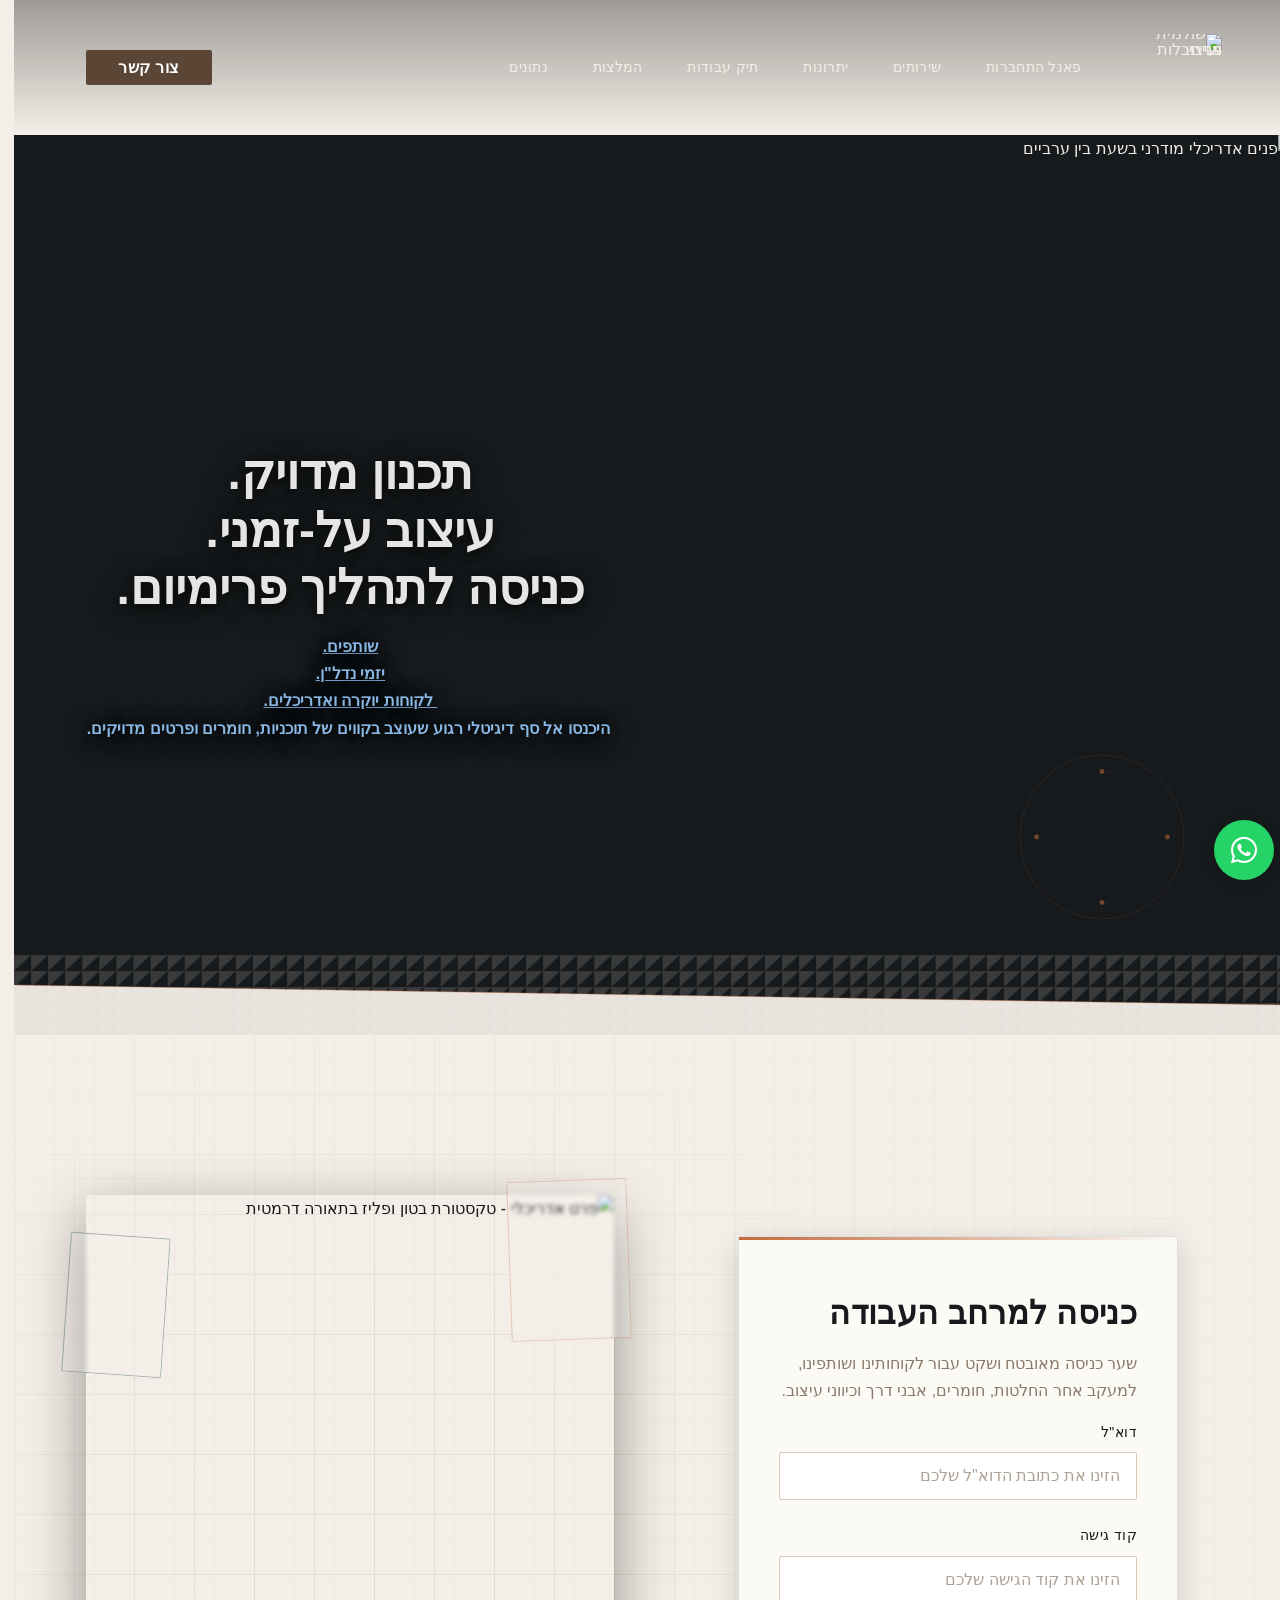
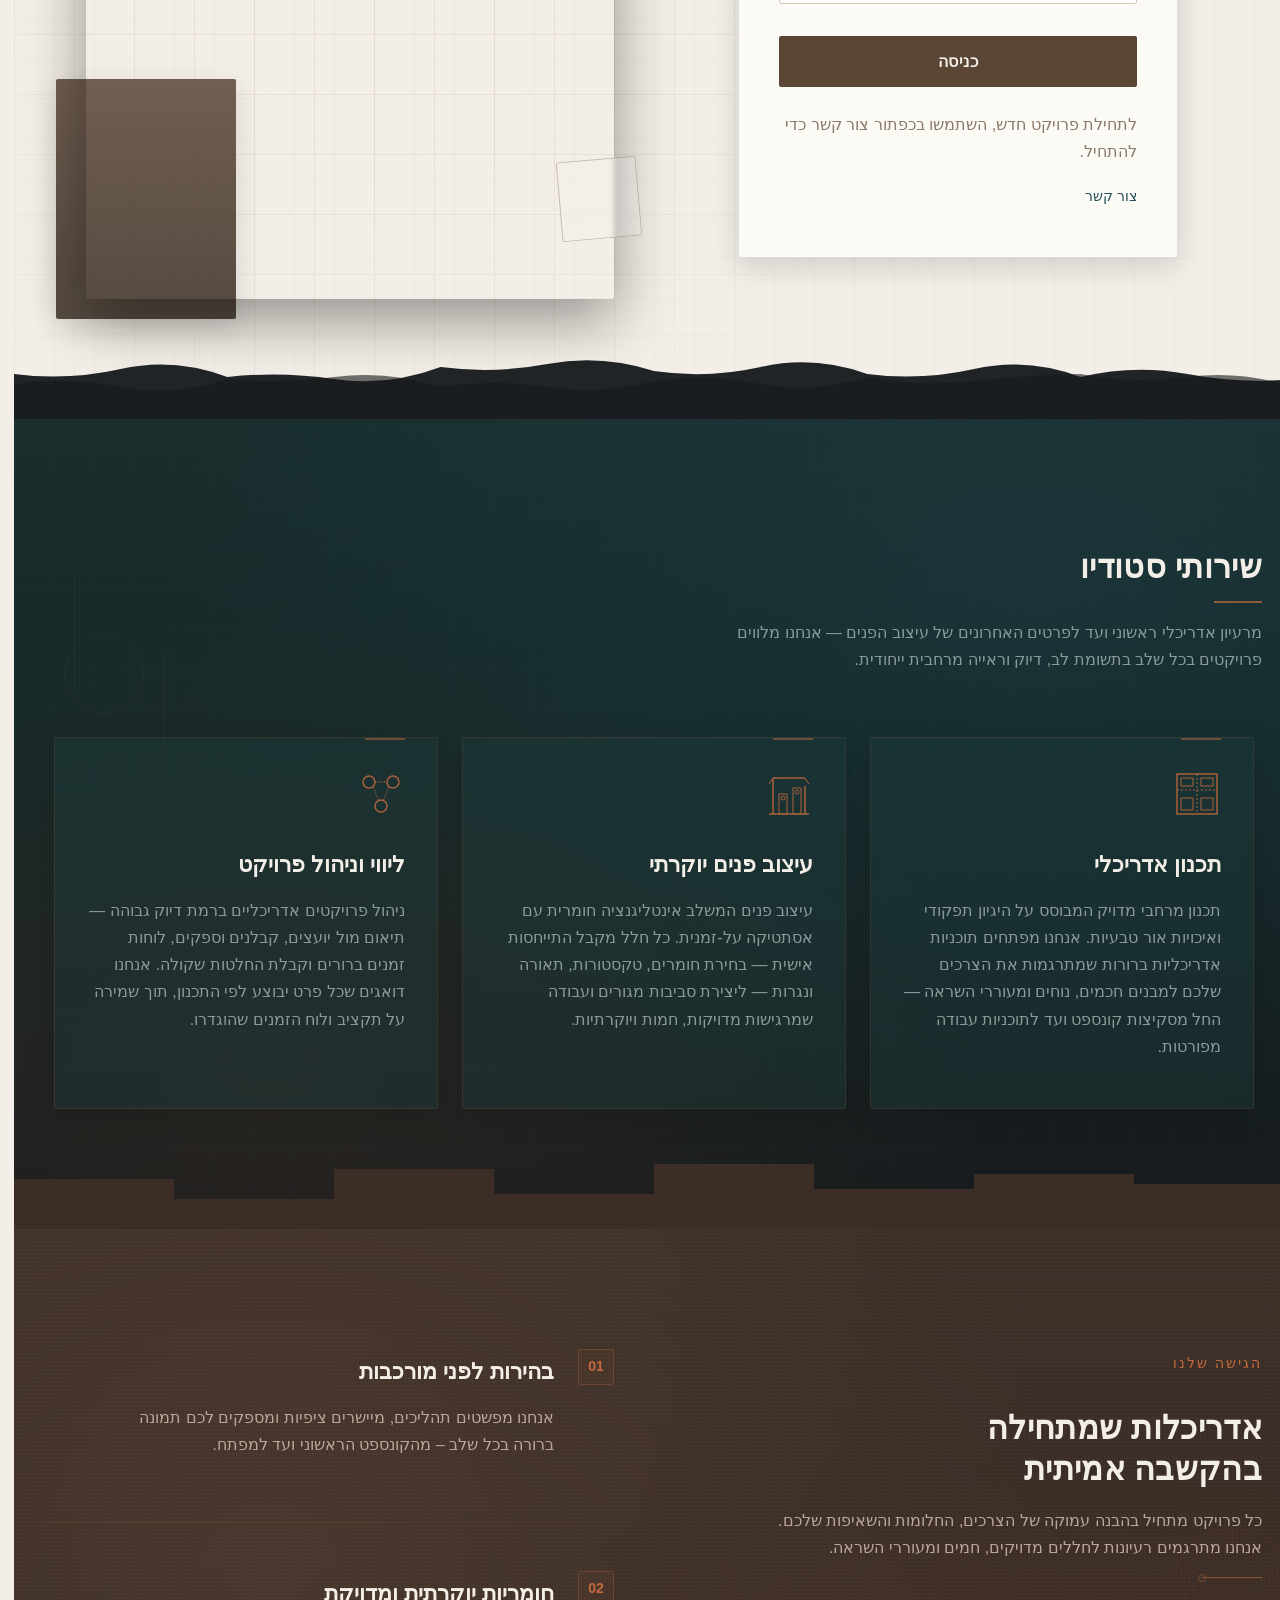
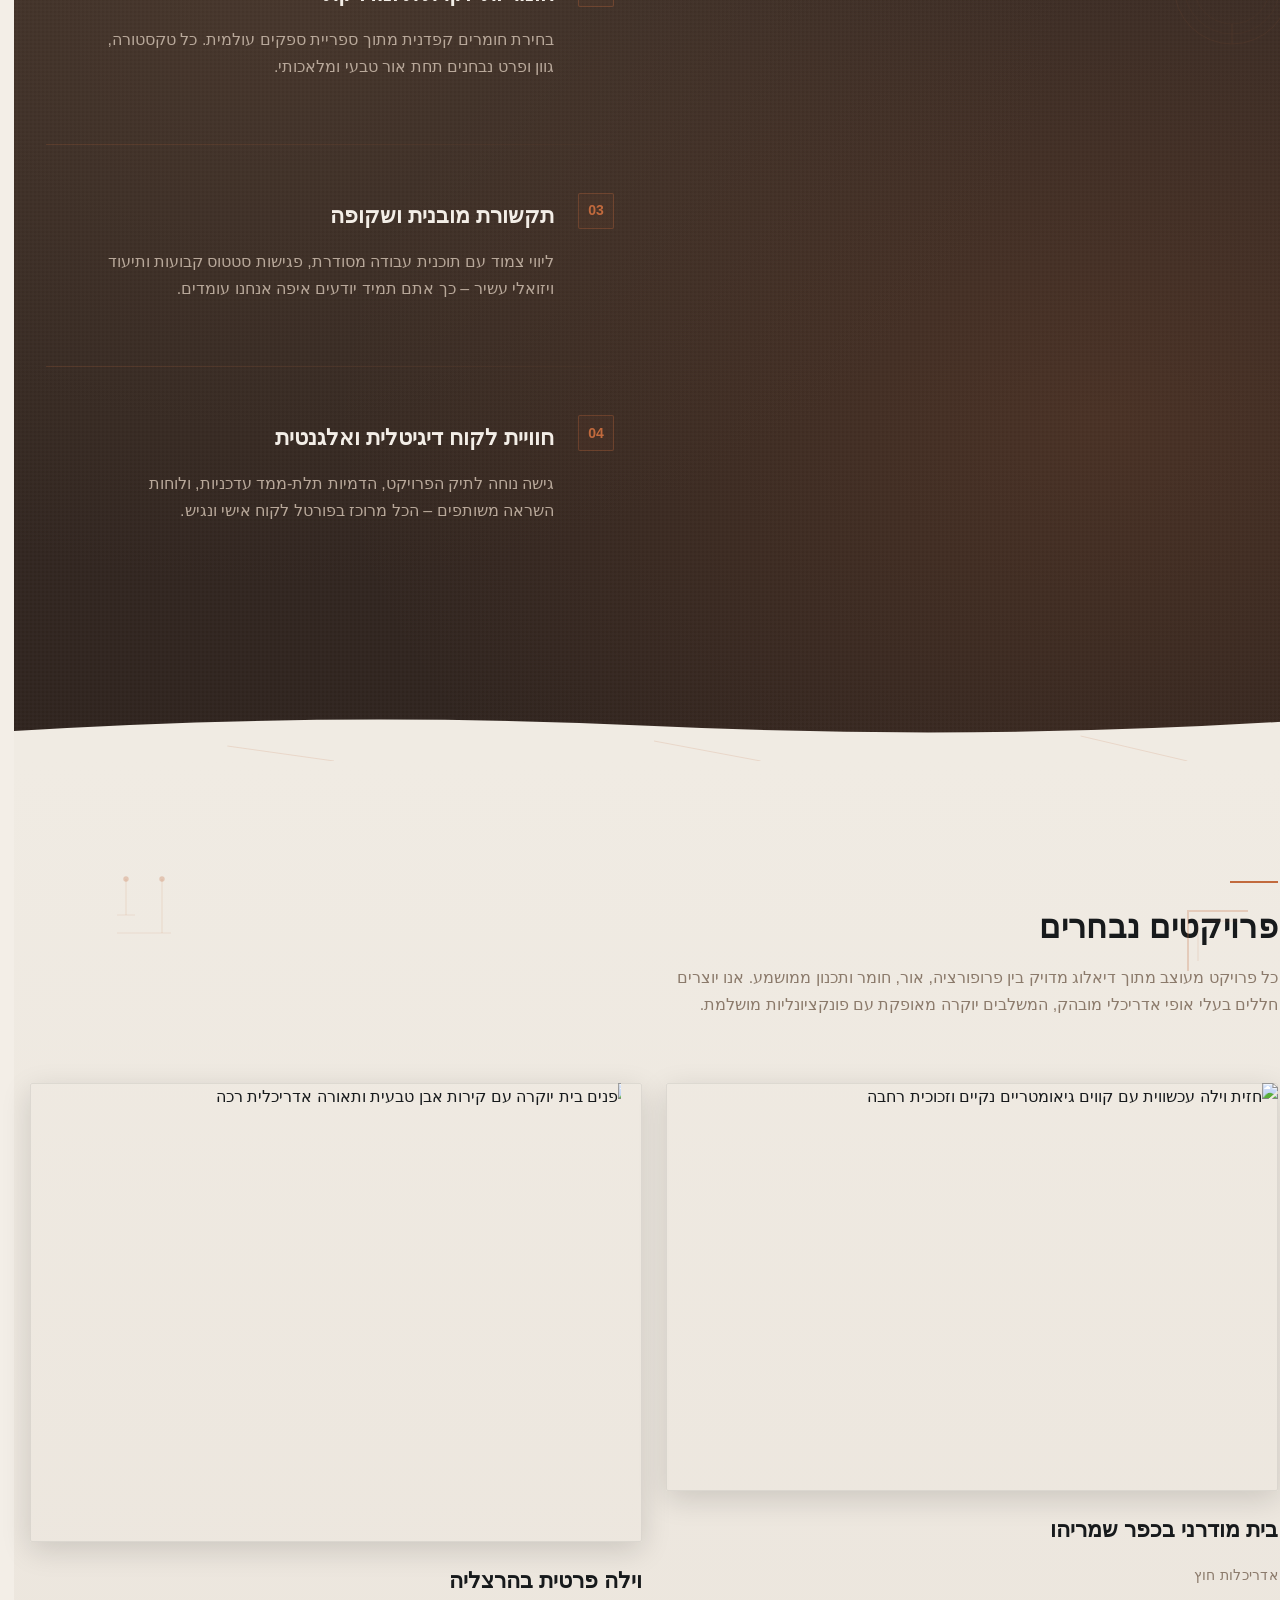
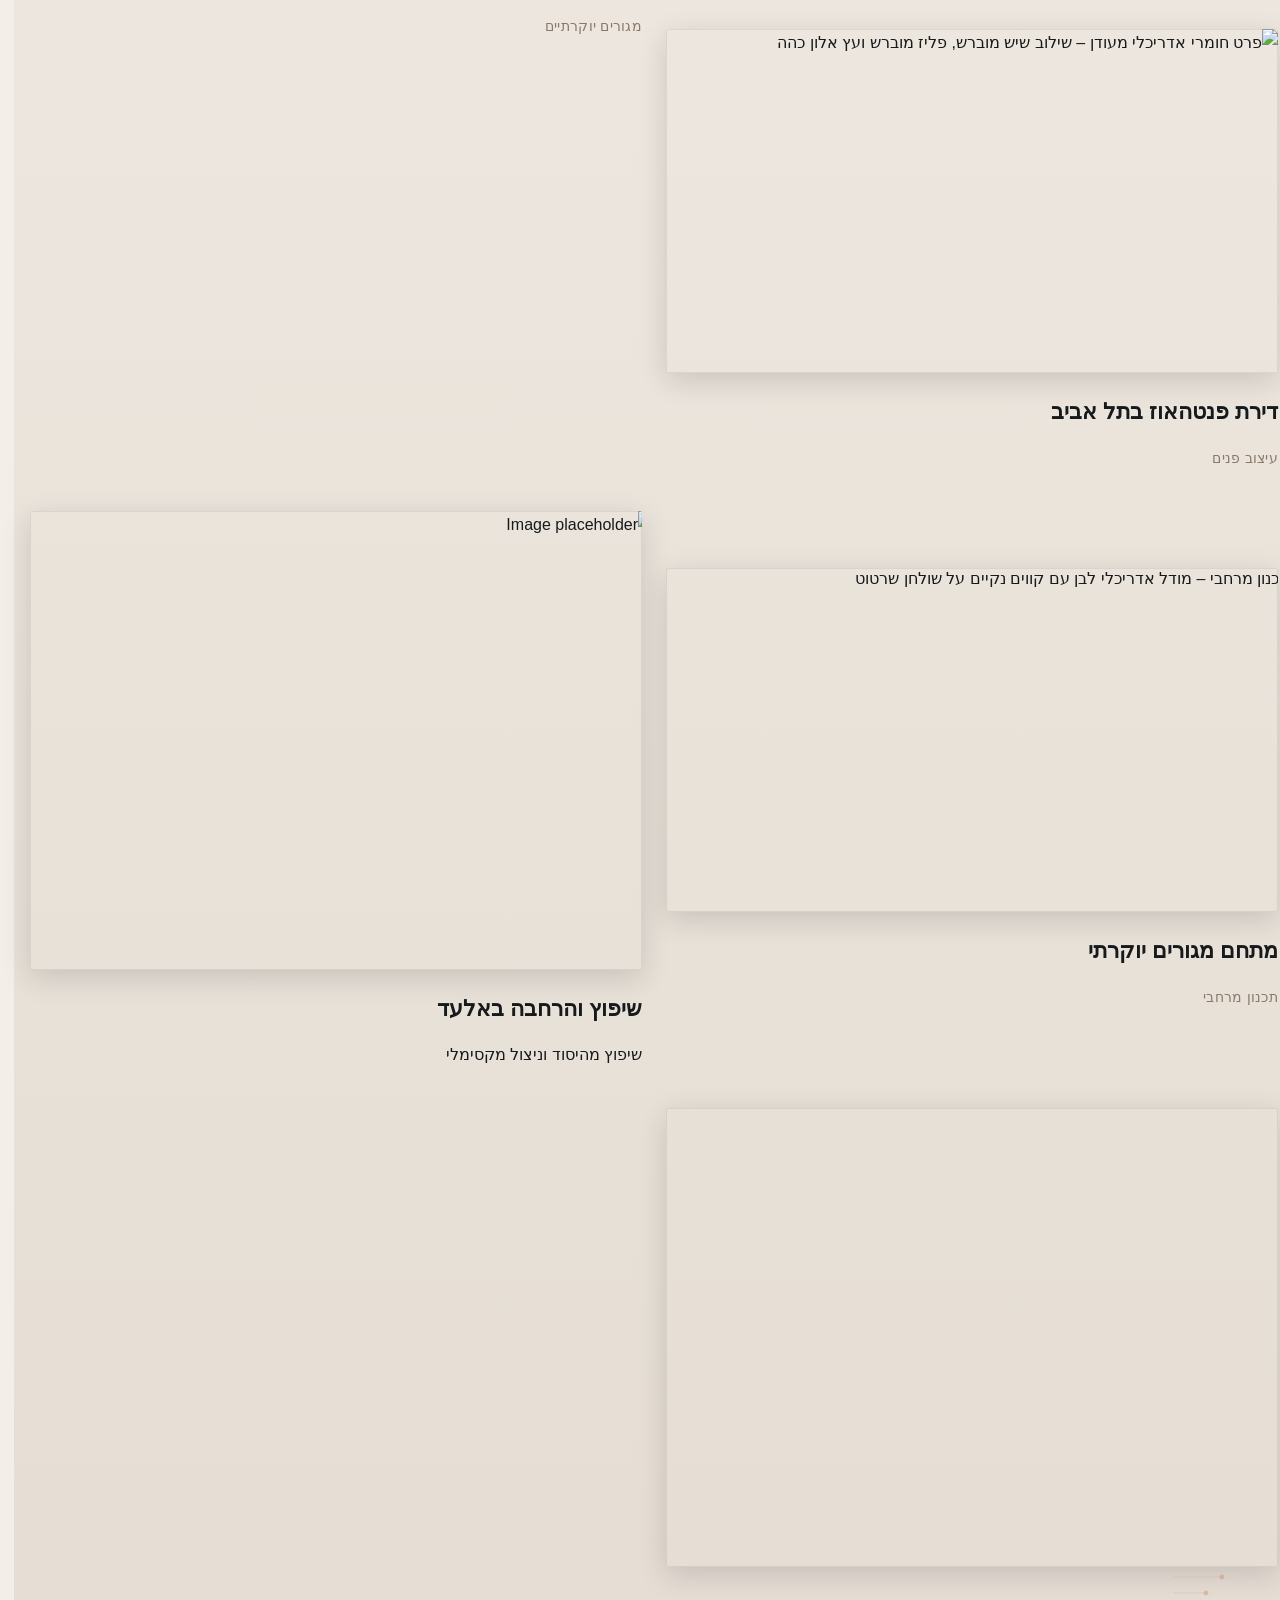
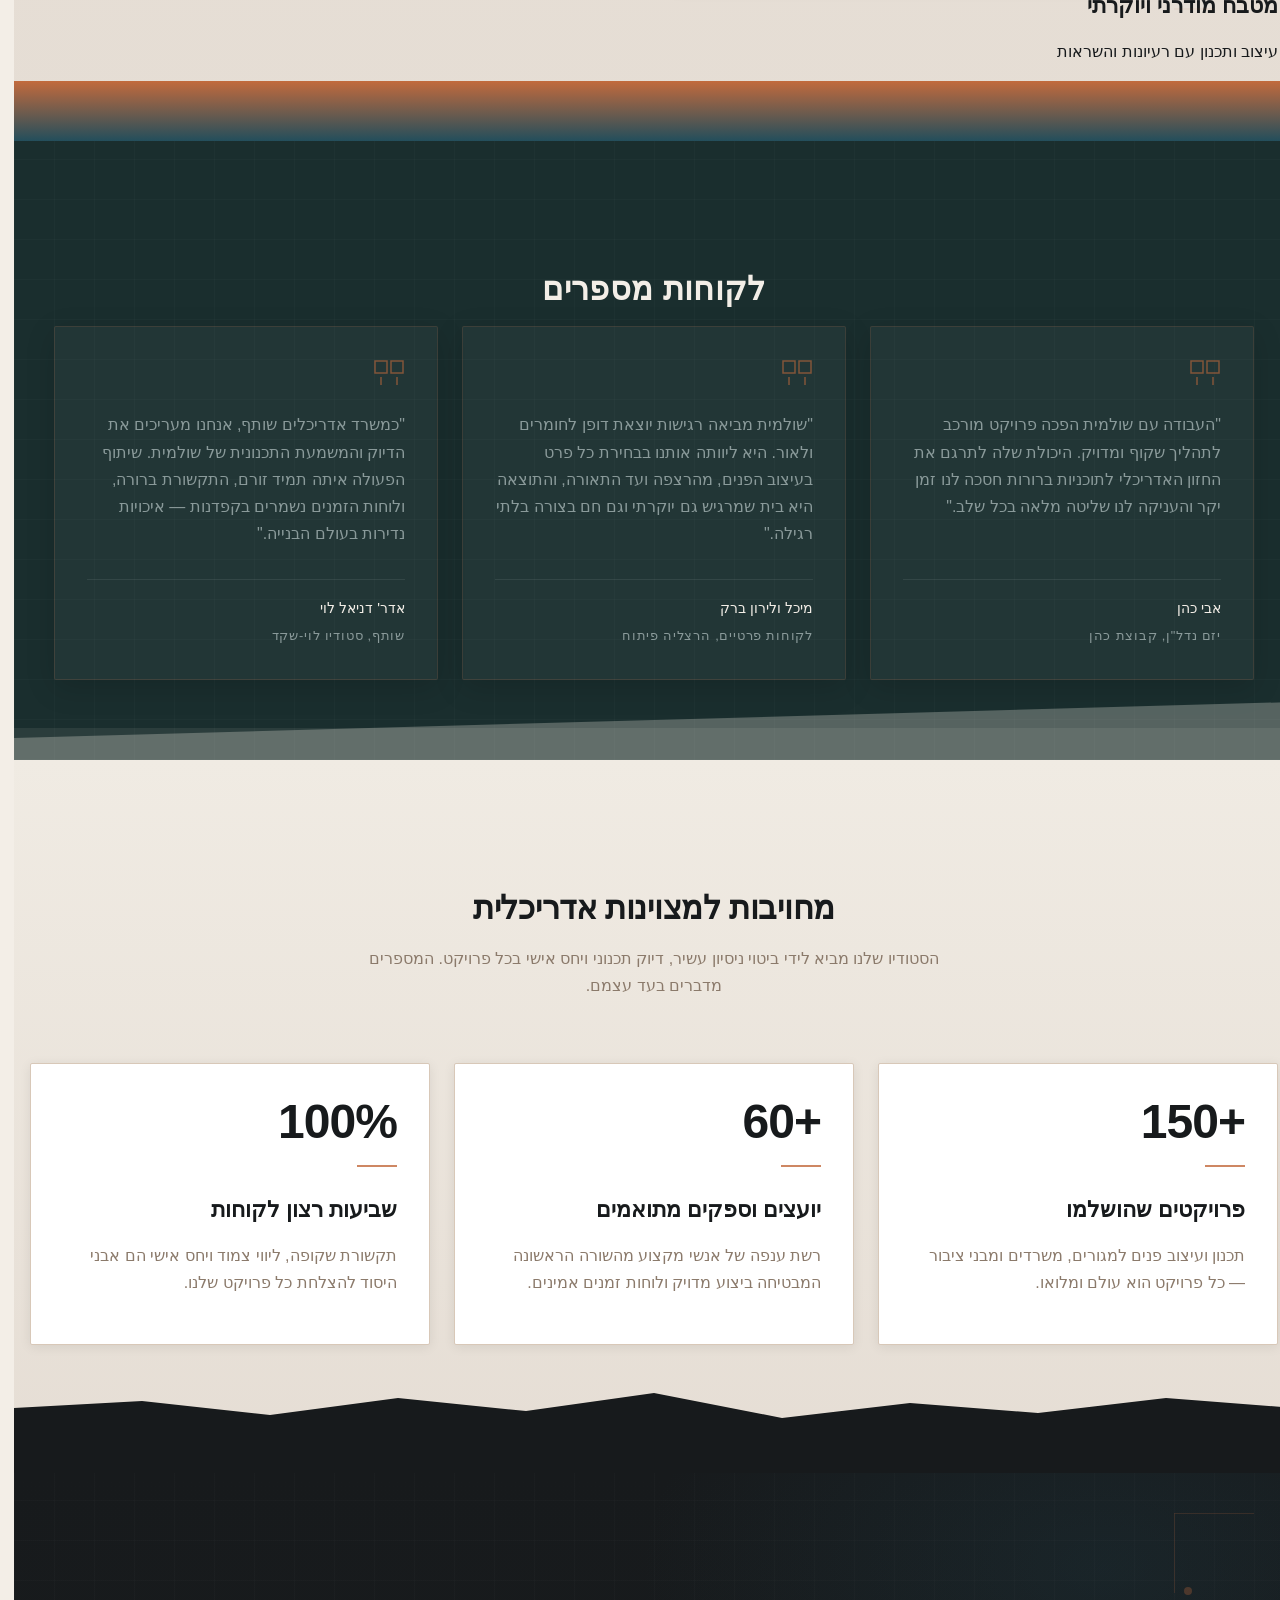
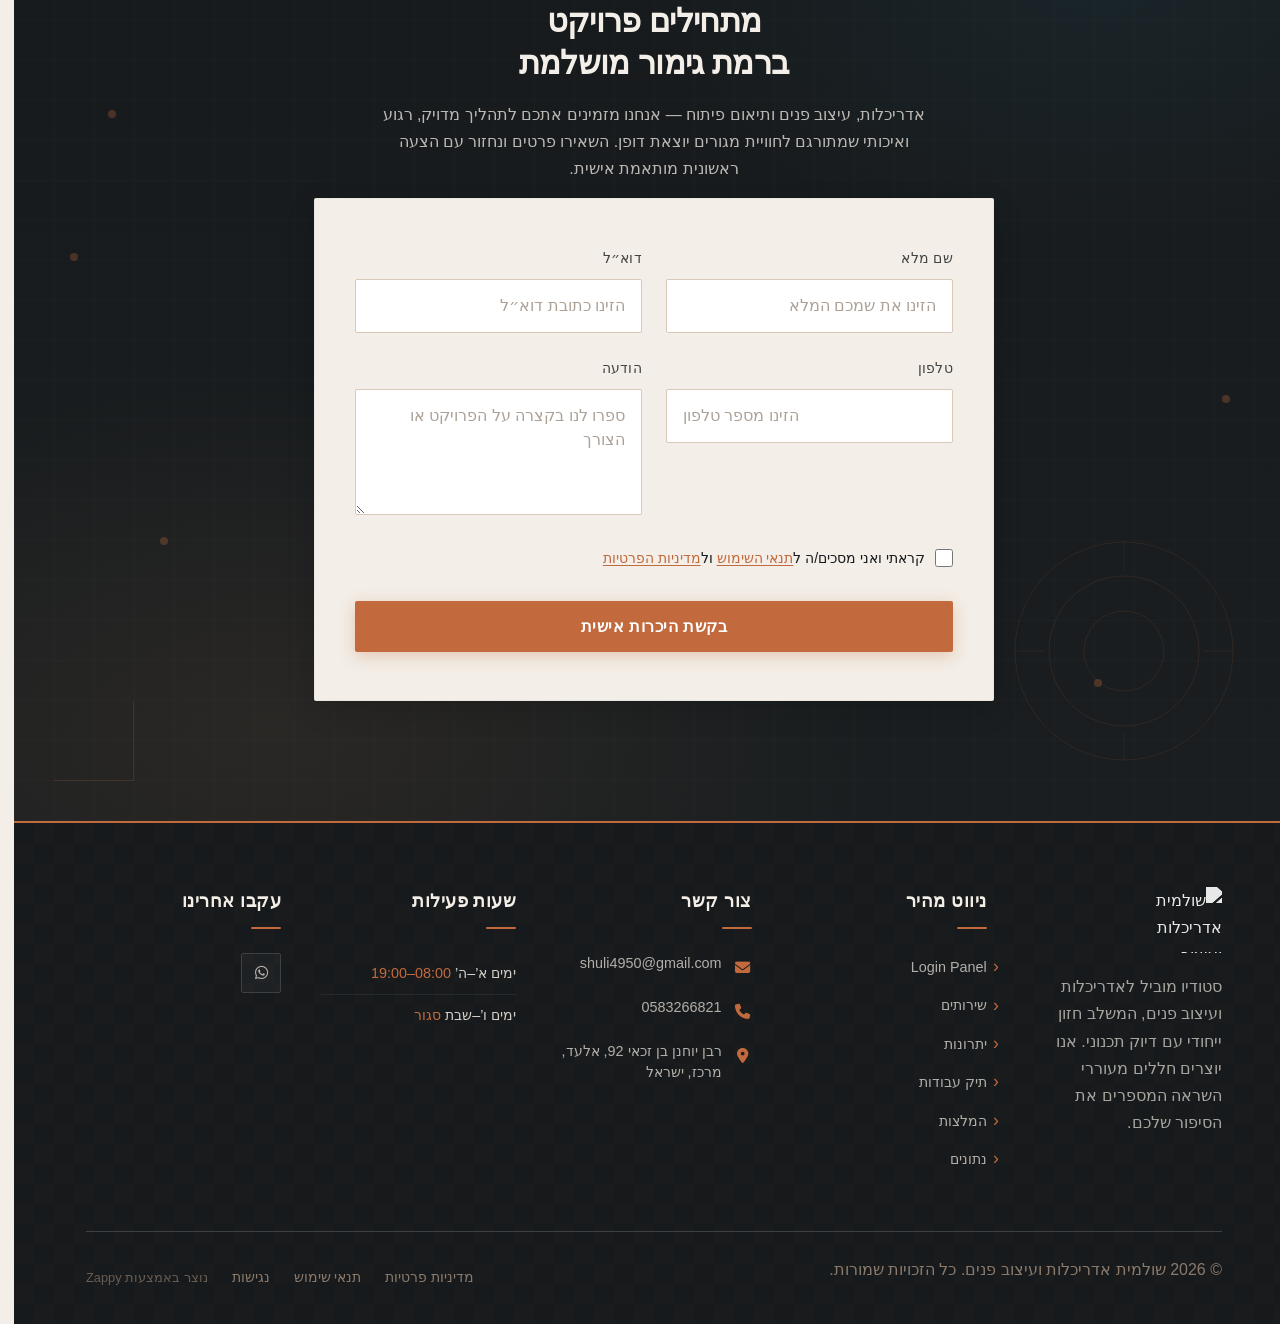
==== commit bad8e601: "Background sync: Progressive GitHub Sync" ====
--- a/public/index.html
+++ b/public/index.html
@@ -1 +1 @@
-<!doctype html><html dir="rtl" lang="he"><head><meta charset="UTF-8"><meta content="width=device-width,initial-scale=1" name="viewport"><meta content="index, follow" name="robots"><title>גלו את עולם האדריכלות בהשראת טאדאו אנדו — שולמית אדריכלות ועיצוב פנים</title><meta content="היכנסו לעולם שבו קווים גיאומטריים פוגשים דיוק מודרני. דף הכניסה שלנו משלב אלגנטיות אדריכלית עם השראה מתכניות בניין — התחילו לעצב את החלומות שלכם עוד היום." name="description"><meta content="tadao ando architecture, santiago calatrava architecture, אדריכלות מודרנית, עיצוב פנים גיאומטרי, שולמית אדריכלות" name="keywords"><link href="/assets/favicon.ico" rel="icon" type="image/x-icon"><link href="/assets/favicon-16x16.png" rel="icon" type="image/png" sizes="16x16"><link href="/assets/favicon-32x32.png" rel="icon" type="image/png" sizes="32x32"><link href="/assets/favicon-48x48.png" rel="icon" type="image/png" sizes="48x48"><link href="/assets/favicon-192x192.png" rel="icon" type="image/png" sizes="192x192"><link href="/assets/favicon-512x512.png" rel="icon" type="image/png" sizes="512x512"><link href="/assets/apple-touch-icon.png" rel="apple-touch-icon"><script>!function(){"use strict";var t="7ba01dbc-7408-46b5-b94b-af72c62c8ecd",e="https://api.zappy5.com/api/analytics/track",a=18e5,n=2592e6,o=!0,i=!0,r=!0;var s=function(){var e="zappy_visitor_"+t,a=null;try{if(a=localStorage.getItem(e)){var o=JSON.parse(a),i=Date.now();if(i-o.created<n)return o.lastSeen=i,localStorage.setItem(e,JSON.stringify(o)),o.id}}catch(t){console.warn("Zappy Analytics: LocalStorage not available")}var r="zv_"+Date.now()+"_"+Math.random().toString(36).substr(2,9);try{localStorage.setItem(e,JSON.stringify({id:r,created:Date.now(),lastSeen:Date.now()}))}catch(t){}return r}(),c=function(){var e="zappy_session_"+t,n=null;try{if(n=sessionStorage.getItem(e)){var o=JSON.parse(n),i=Date.now();if(i-o.timestamp<a)return o.timestamp=i,sessionStorage.setItem(e,JSON.stringify(o)),o.id}}catch(t){console.warn("Zappy Analytics: SessionStorage not available")}var r="zs_"+Date.now()+"_"+Math.random().toString(36).substr(2,9);try{sessionStorage.setItem(e,JSON.stringify({id:r,timestamp:Date.now()}))}catch(t){}return r}();function l(a,n){n=n||{};var o={website_id:t,event_type:a,page_path:window.location.pathname,referrer:document.referrer||"direct",visitor_id:s,session_id:c,metadata:n};if(navigator.sendBeacon){var i=new Blob([JSON.stringify(o)],{type:"application/json"});navigator.sendBeacon(e,i)}else fetch(e,{method:"POST",headers:{"Content-Type":"application/json"},body:JSON.stringify(o),keepalive:!0}).catch(function(t){console.warn("Zappy Analytics: Failed to track event",t)})}o&&l("pageview",{title:document.title,url:window.location.href}),i&&document.addEventListener("click",function(t){var e=t.target;if("BUTTON"===e.tagName||e.closest("button")){var a="BUTTON"===e.tagName?e:e.closest("button");l("click",{element:"button",text:a.textContent.trim().substring(0,100),id:a.id||null,class:a.className||null})}else if("A"===e.tagName||e.closest("a")){var n="A"===e.tagName?e:e.closest("a");l("navigation",{element:"link",text:n.textContent.trim().substring(0,100),href:n.href,external:n.hostname!==window.location.hostname})}},!0),r&&document.addEventListener("submit",function(t){var e=t.target;l("form_submit",{form_id:e.id||null,form_name:e.name||null,form_action:e.action||null,form_method:e.method||"GET"})},!0);var d=Date.now();window.addEventListener("beforeunload",function(){l("page_unload",{time_on_page:Math.floor((Date.now()-d)/1e3),page_path:window.location.pathname})}),window.zappyAnalytics={track:l,getVisitorId:function(){return s},getSessionId:function(){return c}}}()</script><meta content="גלו את עולם האדריכלות בהשראת טאדאו אנדו — שולמית אדריכלות ועיצוב פנים" property="og:title"><meta content="היכנסו לעולם שבו קווים גיאומטריים פוגשים דיוק מודרני. דף הכניסה שלנו משלב אלגנטיות אדריכלית עם השראה מתכניות בניין — התחילו לעצב את החלומות שלכם עוד היום." property="og:description"><meta content="summary_large_image" name="twitter:card"><meta content="גלו את עולם האדריכלות בהשראת טאדאו אנדו — שולמית אדריכלות ועיצוב פנים" name="twitter:title"><meta content="היכנסו לעולם שבו קווים גיאומטריים פוגשים דיוק מודרני. דף הכניסה שלנו משלב אלגנטיות אדריכלית עם השראה מתכניות בניין — התחילו לעצב את החלומות שלכם עוד היום." name="twitter:description"><script type="application/ld+json">{"@context":"https://schema.org","@graph":[{"@type":"LocalBusiness","@id":"https://shulamit-architecture-and-inte.zappy5.app#organization","name":"שולמית אדריכלות ועיצוב פנים","url":"https://shulamit-architecture-and-inte.zappy5.app","description":"A striking login page inspired by architectural design elements — featuring geometric lines, structural motifs, and a clean modern aesthetic. The visual language draws from architectural blueprints and contemporary design, combining precision and elegance with a modern color palette.","address":{"@type":"PostalAddress","streetAddress":"רבן יוחנן בן זכאי 92, אלעד, מרכז, ישראל"},"contactPoint":[{"@type":"ContactPoint","contactType":"customer service","email":"shuli4950@gmail.com","telephone":"0583266821"}]},{"@type":"WebSite","@id":"https://shulamit-architecture-and-inte.zappy5.app#website","url":"https://shulamit-architecture-and-inte.zappy5.app","name":"שולמית אדריכלות ועיצוב פנים","publisher":{"@id":"https://shulamit-architecture-and-inte.zappy5.app#organization"}},{"@type":"ContactPage","@id":"https://shulamit-architecture-and-inte.zappy5.app#contactpage","url":"https://shulamit-architecture-and-inte.zappy5.app","name":"גלו את עולם האדריכלות בהשראת טאדאו אנדו — שולמית אדריכלות ועיצוב פנים","mainEntity":{"@id":"https://shulamit-architecture-and-inte.zappy5.app#organization"},"potentialAction":{"@type":"CommunicateAction","target":{"@type":"EntryPoint","urlTemplate":"https://shulamit-architecture-and-inte.zappy5.app/api/email/contact-form","actionPlatform":["http/method=POST"],"contentType":"application/json"},"instrument":[{"@type":"PropertyValue","name":"name","propertyID":"text","valueRequired":true,"description":"הזינו את שמכם המלא"},{"@type":"PropertyValue","name":"email","propertyID":"email","valueRequired":true,"description":"הזינו כתובת דוא״ל"},{"@type":"PropertyValue","name":"phone","propertyID":"tel","valueRequired":true,"description":"הזינו מספר טלפון"},{"@type":"PropertyValue","name":"message","propertyID":"textarea","valueRequired":true,"description":"ספרו לנו בקצרה על הפרויקט או הצורך"},{"@type":"PropertyValue","name":"privacy_consent","propertyID":"checkbox","valueRequired":true}]}}]}</script><style id="zappy-critical-above-fold-css">html{box-sizing:border-box;-webkit-text-size-adjust:100%}*,::after,::before{box-sizing:inherit}body{margin:0;min-width:320px;overflow-x:clip}img,svg,video{max-width:100%;height:auto}main{display:block}.container{width:min(100% - 32px,1200px);margin-inline:auto}.navbar,header .navbar,header[role=banner],nav.navbar{position:relative;z-index:1000;width:100%}.nav-container,.navbar .container{display:flex;align-items:center;justify-content:space-between;min-height:64px}.logo,.logo-link img{display:block;width:35px;height:35px;object-fit:contain}#navMenu,.nav-menu{list-style:none}.fa,.fa-brands,.fa-regular,.fa-solid,.fab,.far,.fas{display:inline-block;min-width:1em;text-align:center}html:not(#zappy-noop) .navbar:has(.nav-ecommerce-icons)>.phone-header-btn,html:not(#zappy-noop)[data-zappy-site-type=ecommerce] .phone-header-btn{display:none!important;visibility:hidden!important;width:0!important;height:0!important;pointer-events:none!important}.hero-section,.index-hero-section,section[class*=hero]{position:relative;overflow:hidden;min-height:560px}.hero-bg-image,.hero-bg-wrapper,section[class*=hero] [class*=hero-bg]{position:absolute;inset:0;width:100%;height:100%}.hero-bg-image img,.hero-bg-wrapper img,section[class*=hero] [data-hero-bg],section[class*=hero] img[data-hero-background=true]{width:100%!important;height:100%!important;object-fit:cover!important;display:block}.hero-content,section[class*=hero] .container{position:relative;z-index:2}@media(max-width:768px){:root{--header-height:72px;--total-header-height:72px;--zappy-mobile-menu-top:72px}html[data-zappy-site-type=ecommerce] body{padding-top:var(--total-header-height,72px)}html[data-zappy-site-type=ecommerce] body>.navbar:not(.zappy-catalog-menu),html[data-zappy-site-type=ecommerce] body>nav.navbar{position:fixed!important;top:0;left:0;right:0;z-index:100000;width:100%;margin-bottom:0}.zappy-catalog-menu{position:fixed;top:var(--header-height,72px);left:0;right:0;z-index:99999}.nav-container,.navbar .container{min-height:60px}#navMenu,.nav-menu{max-width:100vw;overflow-x:hidden}.hero-section,.index-hero-section,section[class*=hero]{min-height:100svh}.hero-bg-image,.hero-bg-wrapper,.hero-scrim{min-height:100svh}}</style><link href="/styles.css" rel="preload" as="style"><link href="/styles.css" rel="stylesheet" media="print" onload='this.media="all"'><noscript><link href="/styles.css" rel="stylesheet"></noscript><script>window.ZAPPY_WEBSITE_ID="7ba01dbc-7408-46b5-b94b-af72c62c8ecd",window.ZAPPY_API_BASE="https://api.zappy5.com"</script><link href="/assets/site-index-portfolio-image-2.webp?t=1783608261042" rel="preload" as="image" fetchpriority="high"><style id="zappy-dropdown-submenu-styles">#navMenu li:has(.sub-menu),.nav-menu li:has(.sub-menu),.navbar li:has(.sub-menu),nav li:has(.sub-menu){position:relative}#navMenu .sub-menu,.nav-menu .sub-menu,.navbar .sub-menu,nav .sub-menu{display:block!important;position:absolute!important;top:100%;left:0;min-width:220px;background:#fff;border-radius:8px;box-shadow:0 8px 25px rgba(0,0,0,.15);padding:8px 0;opacity:0;visibility:hidden;transform:translateY(10px);transition:all .3s ease;z-index:1000;list-style:none;pointer-events:none}#navMenu li:hover>.sub-menu,.nav-menu li:hover>.sub-menu,.navbar li:hover>.sub-menu,nav li:hover>.sub-menu{opacity:1!important;visibility:visible!important;transform:translateY(0)!important;pointer-events:auto!important}.sub-menu li{list-style:none;margin:0;padding:0}.sub-menu a{display:block!important;padding:10px 16px!important;color:var(--text-dark,#333)!important;font-weight:500;text-decoration:none;white-space:nowrap;transition:background-color .2s}.sub-menu .zappy-nav-child>a{padding-left:28px!important;font-size:.9em!important;opacity:.85!important}[dir=rtl] .sub-menu .zappy-nav-child>a,html[lang=ar] .sub-menu .zappy-nav-child>a,html[lang=he] .sub-menu .zappy-nav-child>a{padding-left:10px!important;padding-right:28px!important}.sub-menu .zappy-nav-parent>a{font-weight:600!important}.sub-menu a:hover{background-color:#f5f5f5}[dir=rtl] .nav-menu .sub-menu,[dir=rtl] .navbar .sub-menu,[dir=rtl] nav .sub-menu,html[lang=ar] .nav-menu .sub-menu,html[lang=ar] .navbar .sub-menu,html[lang=ar] nav .sub-menu,html[lang=he] .nav-menu .sub-menu,html[lang=he] .navbar .sub-menu,html[lang=he] nav .sub-menu{left:auto!important;right:0!important}.sub-menu:empty,.sub-menu:not(:has(li)):not(:has(> a)),.sub-menu:not(:has(li:not(.zappy-hidden-menu-item))):not(:has(> a)){display:none!important;opacity:0!important;visibility:hidden!important;pointer-events:none!important}li:has(.menu-group-title):hover>.sub-menu{opacity:1!important;visibility:visible!important;transform:translateY(0)!important;pointer-events:auto!important}#navMenu>li>.menu-group-title,.nav-menu>li>.menu-group-title{display:inline-block;padding:.5rem 1rem;cursor:default;user-select:none}@media (max-width:768px){#navMenu .sub-menu,.nav-menu .sub-menu,.navbar .sub-menu,nav .sub-menu{position:static!important;transform:none!important;box-shadow:none!important;background:0 0!important;max-height:0;overflow:hidden;opacity:0;visibility:hidden;transition:max-height .3s ease,opacity .3s ease;padding:0!important;border-radius:0!important}#navMenu .sub-menu.mobile-expanded,.nav-menu .sub-menu.mobile-expanded,.navbar .sub-menu.mobile-expanded{max-height:none!important;overflow-y:visible!important;opacity:1!important;visibility:visible!important;padding:8px 0 8px 16px!important}[dir=rtl] .sub-menu.mobile-expanded,html[lang=he] .sub-menu.mobile-expanded{padding:8px 16px 8px 0!important}#navMenu li:hover>.sub-menu,.nav-menu li:hover>.sub-menu,.navbar li:hover>.sub-menu,nav li:hover>.sub-menu{opacity:0;visibility:hidden;pointer-events:none}#navMenu li>.sub-menu.mobile-expanded,.nav-menu li>.sub-menu.mobile-expanded,.navbar li>.sub-menu.mobile-expanded,nav li>.sub-menu.mobile-expanded{opacity:1!important;visibility:visible!important;pointer-events:auto!important}#navMenu li:has(.sub-menu),.nav-menu li:has(.sub-menu),.navbar li:has(.sub-menu),nav li:has(.sub-menu){display:flex!important;flex-wrap:wrap!important;align-items:center!important;position:relative!important;min-height:44px!important}#navMenu li:has(.sub-menu)>a,.nav-menu li:has(.sub-menu)>a,.navbar li:has(.sub-menu)>a,nav li:has(.sub-menu)>a{flex:1!important;min-width:0!important}#navMenu li:has(.sub-menu)>.menu-group-title,.nav-menu li:has(.sub-menu)>.menu-group-title,.navbar li:has(.sub-menu)>.menu-group-title,nav li:has(.sub-menu)>.menu-group-title{flex:1!important;min-width:0!important;padding:0!important;line-height:inherit!important}#navMenu li:has(.sub-menu)>.sub-menu,.nav-menu li:has(.sub-menu)>.sub-menu,.navbar li:has(.sub-menu)>.sub-menu,nav li:has(.sub-menu)>.sub-menu{flex-basis:100%!important;width:100%!important}#navMenu li:has(.sub-menu)>a [class*=arrow],#navMenu li:has(.sub-menu)>a [class*=chevron],.nav-menu li:has(.sub-menu)>a .fa-angle-down,.nav-menu li:has(.sub-menu)>a .fa-chevron-down,.nav-menu li:has(.sub-menu)>a [class*=arrow],.nav-menu li:has(.sub-menu)>a [class*=chevron],nav li:has(.sub-menu)>a [class*=arrow],nav li:has(.sub-menu)>a [class*=chevron]{display:none!important;visibility:hidden!important}.mobile-submenu-toggle{display:flex!important;align-items:center!important;justify-content:center!important;width:44px!important;height:auto!important;background:0 0!important;border:none!important;cursor:pointer!important;color:var(--text-light)!important;position:static!important;flex-shrink:0!important;align-self:stretch!important;z-index:2!important;padding:0!important;margin:0!important}.mobile-submenu-toggle::after{content:''!important;width:0!important;height:0!important;border-left:6px solid transparent!important;border-right:6px solid transparent!important;border-top:7px solid currentColor!important;transition:transform .3s ease!important}.mobile-submenu-toggle.expanded::after{transform:rotate(180deg)!important}.sub-menu a{padding:10px 0!important;display:block!important;color:var(--text-light)!important;white-space:normal!important}.sub-menu .zappy-nav-child>a{padding-left:28px!important;font-size:.9em!important;opacity:.85!important}[dir=rtl] .sub-menu .zappy-nav-child>a,html[lang=ar] .sub-menu .zappy-nav-child>a,html[lang=he] .sub-menu .zappy-nav-child>a{padding-left:0!important;padding-right:28px!important}.sub-menu .zappy-nav-parent>a{font-weight:600!important}#navMenu.active,.nav-menu.active{max-width:100vw!important;overflow-x:hidden!important;box-sizing:border-box!important}.navbar .sub-menu li a,.zappy-products-dropdown .sub-menu a,nav.navbar .sub-menu li a{color:var(--text-light)!important}}@media (min-width:769px){.mobile-submenu-toggle{display:none!important}}</style><style id="zappy-widget-visibility">html[dir=rtl] .whatsapp-float{right:20px!important;left:auto!important}html:not([dir]) .whatsapp-float,html[dir=ltr] .whatsapp-float{left:20px!important;right:auto!important}html[dir=rtl] #mic-access-tool-general-button,html[dir=rtl] #mic-init-access-tool #mic-access-tool-general-button,html[dir=rtl] #mic-init-access-tool .mic-access-tool-general-button,html[dir=rtl] ._access-icon,html[dir=rtl] .mic-access-tool-general-button{left:20px!important;right:auto!important}html:not([dir]) #mic-access-tool-general-button,html:not([dir]) #mic-init-access-tool #mic-access-tool-general-button,html:not([dir]) #mic-init-access-tool .mic-access-tool-general-button,html:not([dir]) ._access-icon,html:not([dir]) .mic-access-tool-general-button,html[dir=ltr] #mic-access-tool-general-button,html[dir=ltr] #mic-init-access-tool #mic-access-tool-general-button,html[dir=ltr] #mic-init-access-tool .mic-access-tool-general-button,html[dir=ltr] ._access-icon,html[dir=ltr] .mic-access-tool-general-button{right:20px!important;left:auto!important}@media (max-width:768px){.whatsapp-float{display:flex!important}}@media (min-width:769px){.whatsapp-float{display:flex!important}}@media (max-width:768px){#mic-access-tool-general-button,#mic-init-access-tool #mic-access-tool-general-button,#mic-init-access-tool .mic-access-tool-general-button,._access-icon,.mic-access-tool-general-button{display:flex!important;visibility:visible!important;opacity:1!important;pointer-events:auto!important}#mic-access-tool-box.opened-mic-access-tool,#mic-init-access-tool #mic-access-tool-box.opened-mic-access-tool,.mic-access-tool-box.opened-mic-access-tool{visibility:visible!important;opacity:1!important;pointer-events:auto!important}}@media (min-width:769px){#mic-access-tool-general-button,#mic-init-access-tool #mic-access-tool-general-button,#mic-init-access-tool .mic-access-tool-general-button,._access-icon,.mic-access-tool-general-button{display:flex!important;visibility:visible!important;opacity:1!important;pointer-events:auto!important}#mic-access-tool-box.opened-mic-access-tool,#mic-init-access-tool #mic-access-tool-box.opened-mic-access-tool,.mic-access-tool-box.opened-mic-access-tool{visibility:visible!important;opacity:1!important;pointer-events:auto!important}}</style></head><body><meta charset="UTF-8"><meta content="width=device-width,initial-scale=1" name="viewport"><title>גלו את עולם האדריכלות בהשראת טאדאו אנדו — שולמית אדריכלות ועיצוב פנים</title><meta content="היכנסו לעולם שבו קווים גיאומטריים פוגשים דיוק מודרני. דף הכניסה שלנו משלב אלגנטיות אדריכלית עם השראה מתכניות בניין — התחילו לעצב את החלומות שלכם עוד היום." name="description"><meta content="tadao ando architecture, santiago calatrava architecture, אדריכלות מודרנית, עיצוב פנים גיאומטרי, שולמית אדריכלות" name="keywords"><meta content="index, follow" name="robots"><meta content="גלו את עולם האדריכלות בהשראת טאדאו אנדו — שולמית אדריכלות ועיצוב פנים" property="og:title"><meta content="היכנסו לעולם שבו קווים גיאומטריים פוגשים דיוק מודרני. דף הכניסה שלנו משלב אלגנטיות אדריכלית עם השראה מתכניות בניין — התחילו לעצב את החלומות שלכם עוד היום." property="og:description"><meta content="website" property="og:type"><meta content="he_IL" property="og:locale"><meta content="summary_large_image" name="twitter:card"><meta content="גלו את עולם האדריכלות בהשראת טאדאו אנדו — שולמית אדריכלות ועיצוב פנים" name="twitter:title"><meta content="היכנסו לעולם שבו קווים גיאומטריים פוגשים דיוק מודרני. דף הכניסה שלנו משלב אלגנטיות אדריכלית עם השראה מתכניות בניין — התחילו לעצב את החלומות שלכם עוד היום." name="twitter:description"><style id="zappy-critical-above-fold-css">html{box-sizing:border-box;-webkit-text-size-adjust:100%}*,::after,::before{box-sizing:inherit}body{margin:0;min-width:320px;overflow-x:clip}img,svg,video{max-width:100%;height:auto}main{display:block}.container{width:min(100% - 32px,1200px);margin-inline:auto}.navbar,header .navbar,header[role=banner],nav.navbar{position:relative;z-index:1000;width:100%}.nav-container,.navbar .container{display:flex;align-items:center;justify-content:space-between;min-height:64px}.logo,.logo-link img{display:block;width:35px;height:35px;object-fit:contain}#navMenu,.nav-menu{list-style:none}.fa,.fa-brands,.fa-regular,.fa-solid,.fab,.far,.fas{display:inline-block;min-width:1em;text-align:center}html:not(#zappy-noop) .navbar:has(.nav-ecommerce-icons)>.phone-header-btn,html:not(#zappy-noop)[data-zappy-site-type=ecommerce] .phone-header-btn{display:none!important;visibility:hidden!important;width:0!important;height:0!important;pointer-events:none!important}.hero-section,.index-hero-section,section[class*=hero]{position:relative;overflow:hidden;min-height:560px}.hero-bg-image,.hero-bg-wrapper,section[class*=hero] [class*=hero-bg]{position:absolute;inset:0;width:100%;height:100%}.hero-bg-image img,.hero-bg-wrapper img,section[class*=hero] [data-hero-bg],section[class*=hero] img[data-hero-background=true]{width:100%!important;height:100%!important;object-fit:cover!important;display:block}.hero-content,section[class*=hero] .container{position:relative;z-index:2}@media(max-width:768px){:root{--header-height:72px;--total-header-height:72px;--zappy-mobile-menu-top:72px}html[data-zappy-site-type=ecommerce] body{padding-top:var(--total-header-height,72px)}html[data-zappy-site-type=ecommerce] body>.navbar:not(.zappy-catalog-menu),html[data-zappy-site-type=ecommerce] body>nav.navbar{position:fixed!important;top:0;left:0;right:0;z-index:100000;width:100%;margin-bottom:0}.zappy-catalog-menu{position:fixed;top:var(--header-height,72px);left:0;right:0;z-index:99999}.nav-container,.navbar .container{min-height:60px}#navMenu,.nav-menu{max-width:100vw;overflow-x:hidden}.hero-section,.index-hero-section,section[class*=hero]{min-height:100svh}.hero-bg-image,.hero-bg-wrapper,.hero-scrim{min-height:100svh}}</style><link href="/styles.css" rel="preload" as="style"><link href="/styles.css" rel="stylesheet" media="print" onload='this.media="all"'><noscript><link href="/styles.css" rel="stylesheet"></noscript><style>.skip-link{position:absolute;top:0;left:0;transform:translateY(-200%);padding:12px 18px;background:var(--bg-dark,#1a1a1a);color:var(--text-light,#fff);font-weight:600;border-radius:0 0 8px 0;z-index:10000}.skip-link:focus{transform:none;outline:2px solid var(--ring,#fff);outline-offset:2px}:focus-visible{outline:2px solid var(--ring,currentColor);outline-offset:3px}</style><link href="/assets/favicon.ico" rel="icon" type="image/x-icon"><link href="/assets/favicon-16x16.png" rel="icon" type="image/png" sizes="16x16"><link href="/assets/favicon-32x32.png" rel="icon" type="image/png" sizes="32x32"><link href="/assets/favicon-48x48.png" rel="icon" type="image/png" sizes="48x48"><link href="/assets/favicon-192x192.png" rel="icon" type="image/png" sizes="192x192"><link href="/assets/favicon-512x512.png" rel="icon" type="image/png" sizes="512x512"><link href="/assets/apple-touch-icon.png" rel="apple-touch-icon"><link href="https://cdn.jsdelivr.net/npm/vanilla-cookieconsent@3/dist/cookieconsent.css" rel="stylesheet"><a href="#main" class="skip-link">דלג לתוכן הראשי</a><nav class="navbar" dir="rtl"><button class="mobile-toggle" aria-label="Menu" id="mobileToggle"><svg viewBox="0 0 24 24" fill="none" class="hamburger-icon" height="24" width="24"><path d="M3 12h18M3 6h18M3 18h18" stroke="currentColor" stroke-width="2" stroke-linecap="round"></path></svg> <svg viewBox="0 0 24 24" fill="none" class="close-icon" height="24" width="24" style="display:none"><path d="M18 6L6 18M6 6l12 12" stroke="currentColor" stroke-width="2" stroke-linecap="round"></path></svg></button> <button class="phone-header-btn" aria-label="Call" data-phone="0583266821"><svg viewBox="0 0 24 24" fill="currentColor" height="20" width="20"><path d="M22 16.92v3a2 2 0 0 1-2.18 2 19.79 19.79 0 0 1-8.63-3.07 19.5 19.5 0 0 1-6-6 19.79 19.79 0 0 1-3.07-8.67A2 2 0 0 1 4.11 2h3a2 2 0 0 1 2 1.72 12.84 12.84 0 0 0 .7 2.81 2 2 0 0 1-.45 2.11L8.09 9.91a16 16 0 0 0 6 6l1.27-1.27a2 2 0 0 1 2.11-.45 12.84 12.84 0 0 0 2.81.7A2 2 0 0 1 22 16.92z"></path></svg></button><div class="nav-container"><div class="nav-right-group"><div class="nav-brand"><a href="/" class="logo-link"><img alt="שולמית אדריכלות ועיצוב פנים" decoding="async" height="35" src="/assets/site-----image-1.webp" width="35" class="logo"></a></div><ul class="nav-menu" id="navMenu"><li><a href="#login-panel">פאנל התחברות</a></li><li><a href="#services">שירותים</a></li><li><a href="#benefits">יתרונות</a></li><li><a href="#portfolio">תיק עבודות</a></li><li><a href="#testimonials">המלצות</a></li><li><a href="#stats">נתונים</a></li></ul></div><div class="nav-cta-container"><li class="nav-cta-item"><a href="#cta" class="nav-cta-btn">צור קשר</a></li></div></div></nav><script>window.addEventListener("load",function(){const e=document.querySelector(".navbar, nav, header");if(!e)return void console.log("[Navbar] Navbar element not found");let t=document.getElementById("mobileToggle")||document.querySelector(".mobile-toggle")||document.querySelector(".hamburger")||document.querySelector(".hamburger-menu")||document.querySelector(".menu-toggle")||document.querySelector(".burger-menu")||document.querySelector('[aria-label="Menu"]')||document.querySelector('[aria-label="תפריט"]');const o=document.querySelector(".phone-header-btn"),n=window.getComputedStyle(e);let r=n.backgroundColor;if(console.log("[Navbar] Initial navbar background:",r),"transparent"===r||"rgba(0, 0, 0, 0)"===r||r.startsWith("rgba")&&r.includes(", 0)")){const e=n.backgroundImage;if(e&&"none"!==e)console.log("[Navbar] Navbar has background image/gradient, using dark text"),r="rgb(240, 240, 240)";else{const e=window.getComputedStyle(document.body).backgroundColor;console.log("[Navbar] Navbar transparent, using body background:",e),r=e}}const a=r.match(/\d+/g);if(a&&a.length>=3){const e=(.299*parseInt(a[0])+.587*parseInt(a[1])+.114*parseInt(a[2]))/255;console.log("[Navbar] Mobile button colors preserved from Claude CSS (luminance:",e.toFixed(2)+")");const n=document.createElement("style");n.id="zappy-mobile-nav-fix";document.documentElement.lang;document.documentElement.dir,n.textContent='\n        /* Hide mobile buttons on desktop, show only on mobile */\n        @media (min-width: 769px) {\n          .mobile-toggle,\n          .phone-header-btn {\n            display: none !important;\n          }\n        }\n        \n        /* Show and position mobile buttons correctly on mobile */\n        @media (max-width: 768px) {\n          .navbar,\n          nav.navbar {\n            min-height: 70px !important;\n          }\n\n          .mobile-toggle,\n          .phone-header-btn {\n            position: absolute !important;\n            top: 0 !important;\n            bottom: 0 !important;\n            margin-top: auto !important;\n            margin-bottom: auto !important;\n            transform: none !important;\n            z-index: 1001 !important;\n            display: flex !important;\n            align-items: center !important;\n            justify-content: center !important;\n            width: 36px !important;\n            height: 36px !important;\n            border-radius: 50% !important;\n            border: none !important;\n            cursor: pointer !important;\n            padding: 6px !important;\n            background: none !important;\n            color: var(--nav-text, var(--text-light)) !important;\n            touch-action: manipulation !important;\n            -webkit-tap-highlight-color: transparent !important;\n          }\n\n          html[data-zappy-site-type="ecommerce"] .phone-header-btn,\n          body[data-zappy-site-type="ecommerce"] .phone-header-btn,\n          html[data-zappy-site-type="ecommerce"] header .phone-header-btn,\n          html[data-zappy-site-type="ecommerce"] nav .phone-header-btn {\n            display: none !important;\n            visibility: hidden !important;\n            width: 0 !important;\n            height: 0 !important;\n            min-width: 0 !important;\n            overflow: hidden !important;\n          }\n          \n          /* LTR positioning (default): hamburger LEFT, phone RIGHT */\n          html:not([dir="rtl"]):not([lang="he"]):not([lang="ar"]) .mobile-toggle,\n          html[dir="ltr"] .mobile-toggle {\n            left: 12px !important;\n            right: auto !important;\n          }\n          html:not([dir="rtl"]):not([lang="he"]):not([lang="ar"]) .phone-header-btn,\n          html[dir="ltr"] .phone-header-btn {\n            right: 12px !important;\n            left: auto !important;\n          }\n          \n          /* RTL positioning: hamburger RIGHT, phone LEFT */\n          html[dir="rtl"] .mobile-toggle,\n          html[lang="he"] .mobile-toggle,\n          html[lang="ar"] .mobile-toggle {\n            right: 12px !important;\n            left: auto !important;\n          }\n          html[dir="rtl"] .phone-header-btn,\n          html[lang="he"] .phone-header-btn,\n          html[lang="ar"] .phone-header-btn {\n            left: 12px !important;\n            right: auto !important;\n          }\n          \n          /* CRITICAL: Ensure nav-container has min-height on mobile */\n          /* All children are positioned absolutely/fixed on mobile, so height:auto collapses to 0 */\n          .nav-container {\n            min-height: 70px !important;\n            position: relative !important;\n          }\n          \n          /* Ensure SVG icons are properly sized and inherit color */\n          .mobile-toggle svg,\n          .phone-header-btn svg {\n            width: 24px !important;\n            height: 24px !important;\n            /* Don\'t force display - let JavaScript control hamburger/close toggle */\n          }\n          \n          /* Reset nav-cta-container on mobile - remove desktop box-shadow/padding */\n          /* that creates a visible ghost box when CTA button is hidden */\n          .nav-cta-container {\n            box-shadow: none !important;\n            padding: 0 !important;\n          }\n          \n          /* Hide nav-cta-container entirely on mobile when there\'s no lang-switcher */\n          /* (only the CTA button is inside, and it\'s hidden on mobile) */\n          .nav-cta-container:not(:has(.lang-switcher)) {\n            display: none !important;\n          }\n          \n          /* CRITICAL: Prevent hero image fade gradient from bleeding over headline text */\n          /* The .image-fade-gradient has bottom: -30px (extends below parent) */\n          /* On mobile stacked layout, this overlaps the h1 text below the image */\n          .hero-image-column {\n            overflow: hidden !important;\n          }\n          .image-fade-gradient {\n            bottom: 0 !important;\n          }\n          \n          /* Hide desktop language switcher on mobile - hamburger menu handles it */\n          /* High specificity to override stored CSS */\n          .lang-switcher,\n          .nav-cta-container .lang-switcher,\n          .nav-container .lang-switcher,\n          .navbar .lang-switcher,\n          .navbar .nav-cta-container .lang-switcher {\n            display: none !important;\n          }\n        }\n      ';const r=document.getElementById("zappy-mobile-nav-fix");r&&r.remove(),document.head.appendChild(n),console.log("[Navbar] Critical CSS injected for mobile nav positioning");const i=window.innerWidth<=768;if(t){const e=t.querySelector(".hamburger-icon"),o=t.querySelector(".close-icon");e&&(e.style.setProperty("width","24px","important"),e.style.setProperty("height","24px","important"),e.style.setProperty("display","block","important")),o&&(o.style.setProperty("width","24px","important"),o.style.setProperty("height","24px","important"),o.style.setProperty("display","none","important")),i?(t.style.setProperty("position","absolute","important"),t.style.setProperty("top","0","important"),t.style.setProperty("bottom","0","important"),t.style.setProperty("margin-top","auto","important"),t.style.setProperty("margin-bottom","auto","important"),t.style.setProperty("transform","none","important"),t.style.setProperty("z-index","1001","important"),t.style.removeProperty("left"),t.style.removeProperty("right"),console.log("[Navbar] Mobile toggle positioning applied (mobile viewport)")):(t.style.removeProperty("position"),t.style.removeProperty("top"),t.style.removeProperty("transform"),t.style.removeProperty("z-index"),t.style.removeProperty("left"),t.style.removeProperty("right"),console.log("[Navbar] Desktop viewport - cleared mobile toggle inline positioning"))}if(o){const e=o.querySelector("svg");e&&(e.style.width="24px",e.style.height="24px",e.setAttribute("width","24"),e.setAttribute("height","24")),i?(o.style.setProperty("position","absolute","important"),o.style.setProperty("top","0","important"),o.style.setProperty("bottom","0","important"),o.style.setProperty("margin-top","auto","important"),o.style.setProperty("margin-bottom","auto","important"),o.style.setProperty("transform","none","important"),o.style.setProperty("z-index","1001","important"),o.style.removeProperty("left"),o.style.removeProperty("right"),console.log("[Navbar] Phone button positioning applied (mobile viewport)")):(o.style.removeProperty("position"),o.style.removeProperty("top"),o.style.removeProperty("transform"),o.style.removeProperty("z-index"),o.style.removeProperty("left"),o.style.removeProperty("right"),console.log("[Navbar] Desktop viewport - cleared phone button inline positioning"))}}else console.log("[Navbar] Could not parse background color:",r);t=document.getElementById("mobileToggle")||document.querySelector(".mobile-toggle")||document.querySelector(".hamburger")||document.querySelector(".hamburger-menu")||document.querySelector(".menu-toggle")||document.querySelector(".burger-menu")||document.querySelector('[aria-label="Menu"]')||document.querySelector('[aria-label="תפריט"]');const i=document.getElementById("navMenu")||document.querySelector(".nav-menu")||document.querySelector(".nav-links")||document.querySelector("nav ul:not(.submenu)");if(!t||!i)return void console.log("[Navbar] Mobile toggle or menu not found:",{toggle:!!t,menu:!!i});i.id||(i.id="navMenu"),console.log("[Navbar] Initializing mobile menu...");const l=t.cloneNode(!0);t.parentNode.replaceChild(l,t);var s=0;function p(e){var t=Date.now();t-s<300||(s=t,function(e){e.preventDefault(),e.stopPropagation();const t=l.querySelector(".hamburger-icon"),o=l.querySelector(".close-icon");i.classList.contains("active")?(i.classList.remove("active"),t&&t.style.setProperty("display","block","important"),o&&o.style.setProperty("display","none","important"),document.body.style.overflow="",document.body.classList.remove("menu-open"),console.log("[Navbar] Menu closed")):(i.classList.add("active"),t&&t.style.setProperty("display","none","important"),o&&o.style.setProperty("display","block","important"),document.body.style.overflow="hidden",document.body.classList.add("menu-open"),console.log("[Navbar] Menu opened"))}(e))}l.addEventListener("click",p),l.addEventListener("touchend",p),document.addEventListener("keydown",function(e){if(("Escape"===e.key||"Esc"===e.key)&&i.classList.contains("active")){const e=l.querySelector(".hamburger-icon"),t=l.querySelector(".close-icon");i.classList.remove("active"),e&&e.style.setProperty("display","block","important"),t&&t.style.setProperty("display","none","important"),document.body.style.overflow="",document.body.classList.remove("menu-open"),console.log("[Navbar] Menu closed (Escape)")}}),i.querySelectorAll("a").forEach(function(e){e.addEventListener("click",function(){if("#"===this.getAttribute("href"))return;const e=l.querySelector(".hamburger-icon"),t=l.querySelector(".close-icon");i.classList.remove("active"),e&&e.style.setProperty("display","block","important"),t&&t.style.setProperty("display","none","important"),document.body.style.overflow="",document.body.classList.remove("menu-open"),console.log("[Navbar] Menu closed (link clicked)")})});var m=i.querySelectorAll(".dropdown-toggle");m.forEach(function(e){e.addEventListener("click",function(e){e.preventDefault(),e.stopPropagation();var t=this.closest(".nav-dropdown");t&&(t.parentNode.querySelectorAll(".nav-dropdown.open").forEach(function(e){e!==t&&e.classList.remove("open")}),t.classList.toggle("open"),console.log("[Navbar] Dropdown toggled:",t.classList.contains("open")?"open":"closed"))})}),document.addEventListener("click",function(e){e.target.closest(".nav-dropdown")||document.querySelectorAll(".nav-dropdown.open").forEach(function(e){e.classList.remove("open")})}),console.log("[Navbar] Dropdown handlers initialized for "+m.length+" dropdowns"),o&&o.addEventListener("click",function(){const e=document.querySelectorAll('a[href^="tel:"]'),t=e.length>0?e[0].getAttribute("href").replace("tel:",""):"0583266821";window.location.href="tel:"+t,console.log("[Navbar] Phone button clicked")}),console.log("[Navbar] Mobile menu initialized successfully")})</script><main id="main"><section class="index-hero-section" data-band-index="0" data-layout-spec="בית-hero" id="hero" dir="rtl" data-hero-type="fullscreen-scrim" data-zappy-bg-overlay-color="#181616" data-zappy-bg-overlay-opacity="3"><div style="position:absolute !important;top:0px !important;left:0px !important;width:100% !important;height:100% !important;max-width:none !important;margin-left:0px !important;margin-right:0px !important;z-index:1 !important;overflow:hidden !important" data-element-id="img-1783605662582-cn0qv9uth" data-element-type="image" data-zappy-wrapper-margins-applied="true" data-zappy-zoom-clip="true" data-zappy-zoom-wrapper="true" data-zappy-zoom-wrapper-align="center" data-zappy-zoom-wrapper-height="887px" data-zappy-zoom-wrapper-width="1846px" data-zappy-zoom-wrapper-width-mode="full"><img alt="פנים אדריכלי מודרני בשעת בין ערביים" decoding="async" height="1080" src="/assets/site-index-portfolio-image-2.webp?t=1783608261042" width="1920" data-context="Atmospheric architectural photography of a contemporary luxury interior or facade at dusk, featuring concrete, stone, glass, and warm reflected light, shot with editorial precision and depth. The composition should have open negative space on the right side (START side in RTL) for text overlay, with architectural lines and warm copper/amber lighting accents." data-placeholder="index-hero-image-1" loading="eager" data-element-id="img-1783605662582-cn0qv9uth" data-element-type="image" fetchpriority="high" data-zappy-zoom="0.5" style="object-position:50% 50% !important;pointer-events:auto !important;margin:0px !important;position:absolute !important;left:0% !important;top:0% !important;width:100% !important;height:100% !important;max-width:none !important;max-height:none !important;display:block !important;object-fit:fill !important" data-zappy-object-position="50% 50%" data-zappy-original-height="887" data-zappy-original-width="1846" class="hero-bg" data-hero-background="true" data-hero-bg="true" data-zappy-hero-img-base-blend="normal" data-zappy-hero-img-base-opacity="1"></div><div class="hero-scrim" aria-hidden="true" data-zappy-gradient-scrim="true" data-zappy-scrim-base-opacity="92" style="opacity:0.0326087"></div><div class="decorative-linework" aria-hidden="true"><svg viewBox="0 0 400 400" xmlns="http://www.w3.org/2000/svg" class="blueprint-grid" preserveAspectRatio="none"><defs><pattern height="20" id="grid" patternUnits="userSpaceOnUse" width="20"><path d="M 20 0 L 0 0 0 20" stroke="currentColor" stroke-width="0.5" fill="none" opacity="0.3"></path></pattern><pattern height="100" id="grid-large" patternUnits="userSpaceOnUse" width="100"><rect height="100" width="100" fill="url(#grid)"></rect><path d="M 100 0 L 0 0 0 100" stroke="currentColor" stroke-width="1" fill="none" opacity="0.5"></path></pattern></defs><rect height="400" width="400" fill="url(#grid-large)"></rect><line stroke="currentColor" stroke-width="0.5" x1="0" x2="400" y1="0" y2="400" opacity="0.4" stroke-dasharray="8 4"></line><line stroke="currentColor" stroke-width="0.5" x1="400" x2="0" y1="0" y2="400" opacity="0.4" stroke-dasharray="8 4"></line></svg> <svg viewBox="0 0 220 220" xmlns="http://www.w3.org/2000/svg" class="circle-accent" data-element-type="icon" data-icon-type="svg" data-element-id="icon-1783605662582-rz6w2qemz"><circle cx="110" cy="110" r="100" fill="none" opacity="0.2" stroke="currentColor" stroke-width="1"></circle><circle cx="110" cy="110" r="80" fill="none" opacity="0.15" stroke="currentColor" stroke-width="0.5"></circle><circle cx="110" cy="110" r="50" fill="none" opacity="0.1" stroke="currentColor" stroke-width="0.5"></circle><line stroke="currentColor" stroke-width="0.5" x1="110" x2="110" y1="10" y2="210" opacity="0.1"></line><line stroke="currentColor" stroke-width="0.5" x1="10" x2="210" y1="110" y2="110" opacity="0.1"></line><circle cx="110" cy="30" r="3" fill="var(--accent)" opacity="0.6"></circle><circle cx="110" cy="190" r="3" fill="var(--accent)" opacity="0.6"></circle><circle cx="30" cy="110" r="3" fill="var(--accent)" opacity="0.6"></circle><circle cx="190" cy="110" r="3" fill="var(--accent)" opacity="0.6"></circle></svg> <svg viewBox="0 0 200 200" xmlns="http://www.w3.org/2000/svg" class="diagonal-lines"><line stroke="currentColor" stroke-width="0.5" x1="0" x2="200" y1="200" y2="0" opacity="0.2" stroke-dasharray="6 4"></line><line stroke="currentColor" stroke-width="0.3" x1="50" x2="200" y1="200" y2="50" opacity="0.15" stroke-dasharray="4 6"></line></svg></div><div class="hero-content" style="text-align:center"><h1 style="text-align:start" class="hero-headline"></h1><h1 style="color:rgb(243, 238, 231) !important"><span style="color:#e5e5e5 !important">תכנון מדויק.<ul><li>עיצוב על-זמני.</li></ul>כניסה לתהליך פרימיום.</span></h1><ol data-zappy-text-width="custom" style="box-sizing:border-box;max-width:933px;width:min(933px, max(100%, -48px + 100vw));margin-left:calc(0.5 * (100% - min(933px, max(100%, -48px + 100vw))));margin-right:calc(0.5 * (100% - min(933px, max(100%, -48px + 100vw))));display:block"><li><span style="font-size:1rem"><span style="color:#8ab8e6 !important"><span style="color:#8ab8e6 !important"><b><u>שותפים.</u></b></span></span></span></li><li><span style="font-size:1rem"><span style="color:#8ab8e6 !important"><span style="color:#8ab8e6 !important"><b><u>יזמי נדל"ן.</u></b></span></span></span></li><li><b style="color:rgb(138, 184, 230);font-size:1rem"><u>&nbsp;לקוחות יוקרה ואדריכלים.</u></b></li><li><span style="font-size:1rem"><span style="color:#8ab8e6 !important"><span style="color:#8ab8e6 !important"><b>&nbsp;היכנסו אל סף דיגיטלי רגוע שעוצב בקווים של תוכניות, חומרים ופרטים מדויקים.</b></span></span></span></li></ol><div class="hero-cta-group"></div></div><div class="hero-divider-wrapper" aria-hidden="true"><svg viewBox="0 0 1200 80" xmlns="http://www.w3.org/2000/svg" aria-hidden="true" data-no-icon-edit="true" preserveAspectRatio="none"><defs><pattern height="16" id="divider-grid" patternUnits="userSpaceOnUse" width="16"><path d="M 16 0 L 0 0 0 16" stroke="var(--accent)" stroke-width="0.3" fill="#F3EEE7" opacity="0.15"></path></pattern></defs><rect height="80" width="1200" x="0" y="0" fill="url(#divider-grid)"></rect><path d="M0,80 L0,30 L1200,50 L1200,80 Z" fill="#F3EEE7" opacity="0.95"></path><line stroke="var(--accent)" stroke-width="1" x1="0" x2="1200" y1="30" y2="50" opacity="0.4"></line></svg></div></section><section class="index-login-panel-section" data-band-index="1" data-layout-spec="בית-login-panel" id="login-panel" dir="rtl"><div class="index-login-panel-section__bg-grid" aria-hidden="true"></div><div class="index-login-panel-section__container"><div class="index-login-panel-section__grid"><div class="index-login-panel-section__panel"><div class="index-login-panel-section__panel-inner"><div class="index-login-panel-section__accent-line" aria-hidden="true"></div><h2 class="index-login-panel-section__title">כניסה למרחב העבודה</h2><p class="index-login-panel-section__description">שער כניסה מאובטח ושקט עבור לקוחותינו ושותפינו, למעקב אחר החלטות, חומרים, אבני דרך וכיווני עיצוב.</p><form class="index-login-panel-section__form"><div class="index-login-panel-section__field"><label class="index-login-panel-section__label" for="login-email">דוא"ל</label> <input class="index-login-panel-section__input" required="" type="email" id="login-email" placeholder="הזינו את כתובת הדוא&quot;ל שלכם"></div><div class="index-login-panel-section__field"><label class="index-login-panel-section__label" for="login-password">קוד גישה</label> <input class="index-login-panel-section__input" required="" type="password" id="login-password" placeholder="הזינו את קוד הגישה שלכם"></div><button class="index-login-panel-section__button" type="submit">כניסה</button></form><p class="index-login-panel-section__note">לתחילת פרויקט חדש, השתמשו בכפתור צור קשר כדי להתחיל.</p><a href="/contact" class="index-login-panel-section__contact-link">צור קשר</a></div></div><div class="index-login-panel-section__editorial"><div class="index-login-panel-section__image-wrapper"><img alt="פרט אדריכלי - טקסטורת בטון ופליז בתאורה דרמטית" decoding="async" height="800" src="/assets/site-index-login-panel-image-1.webp" width="600" data-context="Close-up architectural material detail showing layered concrete texture with deep shadows and a sliver of warm brass accent, dramatic lighting, high-end architectural photography style" data-placeholder="index-login-panel-image-1" loading="lazy" fetchpriority="low" class="index-login-panel-section__image"><div class="index-login-panel-section__backplate" aria-hidden="true"></div><div class="index-login-panel-section__fragment fragment-1" aria-hidden="true"></div><div class="index-login-panel-section__fragment fragment-2" aria-hidden="true"></div><div class="index-login-panel-section__fragment fragment-3" aria-hidden="true"></div></div></div></div></div><div class="index-login-panel-section__divider-wrapper" aria-hidden="true" data-no-icon-edit="true"><svg viewBox="0 0 1200 80" xmlns="http://www.w3.org/2000/svg" preserveAspectRatio="none"><path d="M0,80 L0,35 Q50,42 100,30 T200,38 Q250,32 300,40 T400,28 Q450,35 500,25 T600,32 Q650,40 700,28 T800,35 Q850,42 900,30 T1000,38 Q1050,25 1100,35 T1200,40 L1200,80 Z" fill="#171A1C" opacity="0.95"></path><path d="M0,80 L0,45 Q50,38 100,48 T200,40 Q250,45 300,38 T400,48 Q450,40 500,48 T600,42 Q650,35 700,45 T800,38 Q850,48 900,42 T1000,35 Q1050,45 1100,38 T1200,48 L1200,80 Z" fill="#171A1C" opacity="0.6"></path></svg></div></section><section class="index-services-section" data-band-index="2" data-layout-spec="בית-services" id="services" dir="rtl"><div class="services-header"><h2 class="services-title">שירותי סטודיו</h2><p class="services-subtitle">מרעיון אדריכלי ראשוני ועד לפרטים האחרונים של עיצוב הפנים — אנחנו מלווים פרויקטים בכל שלב בתשומת לב, דיוק וראייה מרחבית ייחודית.</p></div><div class="services-grid"><article class="service-card"><div class="card-icon-wrapper"><svg viewBox="0 0 48 48" xmlns="http://www.w3.org/2000/svg" class="card-icon" fill="none" data-element-type="icon" data-icon-type="svg"><rect height="40" width="40" x="4" y="4" stroke="currentColor" stroke-width="1.5"></rect><line stroke="currentColor" stroke-width="1" x1="4" x2="44" y1="20" y2="20" stroke-dasharray="2 2"></line><line stroke="currentColor" stroke-width="1" x1="24" x2="24" y1="4" y2="44" stroke-dasharray="2 2"></line><rect height="8" width="12" x="8" y="8" stroke="currentColor" stroke-width="1"></rect><rect height="8" width="12" x="28" y="8" stroke="currentColor" stroke-width="1"></rect><rect height="12" width="12" x="8" y="28" stroke="currentColor" stroke-width="1"></rect><rect height="12" width="12" x="28" y="28" stroke="currentColor" stroke-width="1"></rect></svg></div><h3 class="card-title">תכנון אדריכלי</h3><p class="card-description">תכנון מרחבי מדויק המבוסס על היגיון תפקודי ואיכויות אור טבעיות. אנחנו מפתחים תוכניות אדריכליות ברורות שמתרגמות את הצרכים שלכם למבנים חכמים, נוחים ומעוררי השראה — החל מסקיצות קונספט ועד לתוכניות עבודה מפורטות.</p></article><article class="service-card"><div class="card-icon-wrapper"><svg viewBox="0 0 48 48" xmlns="http://www.w3.org/2000/svg" class="card-icon" fill="none" data-element-type="icon" data-icon-type="svg"><line stroke="currentColor" stroke-width="1.5" x1="4" x2="44" y1="44" y2="44"></line><line stroke="currentColor" stroke-width="1.5" x1="8" x2="8" y1="44" y2="8"></line><line stroke="currentColor" stroke-width="1.5" x1="40" x2="40" y1="44" y2="16"></line><line stroke="currentColor" stroke-width="1.5" x1="8" x2="40" y1="8" y2="8"></line><line stroke="currentColor" stroke-width="1" x1="8" x2="4" y1="8" y2="14"></line><line stroke="currentColor" stroke-width="1" x1="40" x2="44" y1="8" y2="14"></line><rect height="20" width="8" x="14" y="24" stroke="currentColor" stroke-width="1"></rect><rect height="26" width="8" x="28" y="18" stroke="currentColor" stroke-width="1"></rect><circle cx="18" cy="28" r="2" stroke="currentColor" stroke-width="1"></circle><circle cx="32" cy="22" r="2" stroke="currentColor" stroke-width="1"></circle></svg></div><h3 class="card-title">עיצוב פנים יוקרתי</h3><p class="card-description">עיצוב פנים המשלב אינטליגנציה חומרית עם אסתטיקה על-זמנית. כל חלל מקבל התייחסות אישית — בחירת חומרים, טקסטורות, תאורה ונגרות — ליצירת סביבות מגורים ועבודה שמרגישות מדויקות, חמות ויוקרתיות.</p></article><article class="service-card"><div class="card-icon-wrapper"><svg viewBox="0 0 48 48" xmlns="http://www.w3.org/2000/svg" class="card-icon" fill="none" data-element-type="icon" data-icon-type="svg"><circle cx="12" cy="12" r="6" stroke="currentColor" stroke-width="1.5"></circle><circle cx="36" cy="12" r="6" stroke="currentColor" stroke-width="1.5"></circle><circle cx="24" cy="36" r="6" stroke="currentColor" stroke-width="1.5"></circle><line stroke="currentColor" stroke-width="1" x1="18" x2="30" y1="12" y2="12" stroke-dasharray="1.5 1.5"></line><line stroke="currentColor" stroke-width="1" x1="16.24" x2="21.76" y1="17.24" y2="30.76" stroke-dasharray="1.5 1.5"></line><line stroke="currentColor" stroke-width="1" x1="31.76" x2="26.24" y1="17.24" y2="30.76" stroke-dasharray="1.5 1.5"></line></svg></div><h3 class="card-title">ליווי וניהול פרויקט</h3><p class="card-description">ניהול פרויקטים אדריכליים ברמת דיוק גבוהה — תיאום מול יועצים, קבלנים וספקים, לוחות זמנים ברורים וקבלת החלטות שקולה. אנחנו דואגים שכל פרט יבוצע לפי התכנון, תוך שמירה על תקציב ולוח הזמנים שהוגדרו.</p></article></div><div class="structural-motif" aria-hidden="true"><div class="motif-line motif-line-1"></div><div class="motif-line motif-line-2"></div><div class="motif-line motif-line-3"></div><div class="motif-line motif-line-4"></div><div class="motif-circle motif-circle-1"></div><div class="motif-circle motif-circle-2"></div></div><div class="index-services-divider-wrapper" aria-hidden="true"><svg viewBox="0 0 1200 80" xmlns="http://www.w3.org/2000/svg" aria-hidden="true" data-no-icon-edit="true" preserveAspectRatio="none"><path d="M0,80 L0,30 L150,30 L150,50 L300,50 L300,20 L450,20 L450,45 L600,45 L600,15 L750,15 L750,40 L900,40 L900,25 L1050,25 L1050,35 L1200,35 L1200,80 Z" fill="#3C2E27"></path><defs><linearGradient id="divider-gradient" x1="0%" x2="100%" y1="0%" y2="0%"><stop offset="0%" stop-color="#2A1F3E"></stop><stop offset="100%" stop-color="#3D2B1F"></stop></linearGradient></defs></svg></div></section><section class="index-benefits-section" data-band-index="3" data-layout-spec="בית-benefits" id="benefits" style="position:relative;overflow:visible;padding-bottom:100px;background-color:#3C2E27;background-image:radial-gradient(ellipse at 20% 30%, rgba(91,70,54,0.4) 0%, transparent 55%), radial-gradient(ellipse at 85% 70%, rgba(194,106,61,0.15) 0%, transparent 50%), linear-gradient(180deg, #3C2E27 0%, #2E231D 100%);color:var(--text-light)"><div class="benefits-container" style="--zappy-grid-cols:1fr 1fr;max-width:1280px;margin:0 auto;padding:120px 32px;display:grid;grid-template-columns:1fr 1fr;gap:80px;align-items:start;direction:rtl" data-zappy-explicit-columns="true"><div class="benefits-statement" style="position:relative;z-index:2"><span class="section-label" style="display:inline-block;font-size:14px;letter-spacing:2px;text-transform:uppercase;color:var(--accent);margin-bottom:24px;font-weight:500">הגישה שלנו</span><h2 style="font-size:2.4rem;font-weight:400;line-height:1.25;color:var(--text-light);margin-bottom:24px;letter-spacing:0.01em">אדריכלות שמתחילה<br>בהקשבה אמיתית</h2><p style="font-size:1rem;line-height:1.8;color:#B8A89A;max-width:90%;margin-bottom:40px">כל פרויקט מתחיל בהבנה עמוקה של הצרכים, החלומות והשאיפות שלכם. אנחנו מתרגמים רעיונות לחללים מדויקים, חמים ומעוררי השראה.</p><div class="drafting-line" style="width:60px;height:1px;background:var(--accent);margin-bottom:48px;position:relative;opacity:0.6"><div style="position:absolute;top:-3px;left:-4px;width:8px;height:8px;border:1px solid var(--accent);border-radius:50%;opacity:0.8"></div></div><svg viewBox="0 0 120 120" xmlns="http://www.w3.org/2000/svg" aria-hidden="true" data-no-icon-edit="true" style="position:absolute;bottom:-20px;right:-30px;width:120px;height:120px;opacity:0.08;pointer-events:none;z-index:0"><circle cx="60" cy="60" r="58" fill="none" stroke="var(--accent)" stroke-width="1"></circle><circle cx="60" cy="60" r="48" fill="none" stroke="var(--accent)" stroke-width="0.5"></circle><circle cx="60" cy="60" r="38" fill="none" stroke="var(--accent)" stroke-width="0.5"></circle><line stroke="var(--accent)" stroke-width="1" x1="60" x2="60" y1="2" y2="22"></line><line stroke="var(--accent)" stroke-width="1" x1="60" x2="60" y1="98" y2="118"></line><line stroke="var(--accent)" stroke-width="1" x1="2" x2="22" y1="60" y2="60"></line><line stroke="var(--accent)" stroke-width="1" x1="98" x2="118" y1="60" y2="60"></line></svg></div><div class="benefits-list" style="position:relative;z-index:2;display:flex;flex-direction:column;gap:48px"><div class="benefit-item" style="display:flex;align-items:flex-start;gap:24px;position:relative"><div class="benefit-index" style="flex-shrink:0;width:36px;height:36px;display:flex;align-items:center;justify-content:center;font-size:14px;font-weight:600;color:var(--accent);border:1px solid rgba(194,106,61,0.3);border-radius:2px;background:rgba(194,106,61,0.05)">01</div><div><h3 style="font-size:1.375rem;font-weight:500;color:var(--text-light);margin-bottom:8px;line-height:1.4">בהירות לפני מורכבות</h3><p style="font-size:1rem;line-height:1.7;color:#B8A89A;max-width:90%">אנחנו מפשטים תהליכים, מיישרים ציפיות ומספקים לכם תמונה ברורה בכל שלב – מהקונספט הראשוני ועד למפתח.</p></div></div><div style="width:100%;height:1px;background:linear-gradient(90deg, rgba(194,106,61,0.4) 0%, rgba(194,106,61,0.05) 100%);opacity:0.5"></div><div class="benefit-item" style="display:flex;align-items:flex-start;gap:24px;position:relative"><div class="benefit-index" style="flex-shrink:0;width:36px;height:36px;display:flex;align-items:center;justify-content:center;font-size:14px;font-weight:600;color:var(--accent);border:1px solid rgba(194,106,61,0.3);border-radius:2px;background:rgba(194,106,61,0.05)">02</div><div><h3 style="font-size:1.375rem;font-weight:500;color:var(--text-light);margin-bottom:8px;line-height:1.4">חומריות יוקרתית ומדויקת</h3><p style="font-size:1rem;line-height:1.7;color:#B8A89A;max-width:90%">בחירת חומרים קפדנית מתוך ספריית ספקים עולמית. כל טקסטורה, גוון ופרט נבחנים תחת אור טבעי ומלאכותי.</p></div></div><div style="width:100%;height:1px;background:linear-gradient(90deg, rgba(194,106,61,0.4) 0%, rgba(194,106,61,0.05) 100%);opacity:0.5"></div><div class="benefit-item" style="display:flex;align-items:flex-start;gap:24px;position:relative"><div class="benefit-index" style="flex-shrink:0;width:36px;height:36px;display:flex;align-items:center;justify-content:center;font-size:14px;font-weight:600;color:var(--accent);border:1px solid rgba(194,106,61,0.3);border-radius:2px;background:rgba(194,106,61,0.05)">03</div><div><h3 style="font-size:1.375rem;font-weight:500;color:var(--text-light);margin-bottom:8px;line-height:1.4">תקשורת מובנית ושקופה</h3><p style="font-size:1rem;line-height:1.7;color:#B8A89A;max-width:90%">ליווי צמוד עם תוכנית עבודה מסודרת, פגישות סטטוס קבועות ותיעוד ויזואלי עשיר – כך אתם תמיד יודעים איפה אנחנו עומדים.</p></div></div><div style="width:100%;height:1px;background:linear-gradient(90deg, rgba(194,106,61,0.4) 0%, rgba(194,106,61,0.05) 100%);opacity:0.5"></div><div class="benefit-item" style="display:flex;align-items:flex-start;gap:24px;position:relative"><div class="benefit-index" style="flex-shrink:0;width:36px;height:36px;display:flex;align-items:center;justify-content:center;font-size:14px;font-weight:600;color:var(--accent);border:1px solid rgba(194,106,61,0.3);border-radius:2px;background:rgba(194,106,61,0.05)">04</div><div><h3 style="font-size:1.375rem;font-weight:500;color:var(--text-light);margin-bottom:8px;line-height:1.4">חוויית לקוח דיגיטלית ואלגנטית</h3><p style="font-size:1rem;line-height:1.7;color:#B8A89A;max-width:90%">גישה נוחה לתיק הפרויקט, הדמיות תלת-ממד עדכניות, ולוחות השראה משותפים – הכל מרוכז בפורטל לקוח אישי ונגיש.</p></div></div></div></div><div style="position:absolute;inset:0;pointer-events:none;z-index:0;opacity:0.03;background-image:repeating-linear-gradient(0deg, transparent, transparent 2px, rgba(255,255,255,0.5) 2px, rgba(255,255,255,0.5) 4px), repeating-linear-gradient(90deg, transparent, transparent 2px, rgba(255,255,255,0.5) 2px, rgba(255,255,255,0.5) 4px)"></div><div class="index-benefits-divider-wrapper" style="position:absolute;bottom:0;left:0;width:100%;height:100px;pointer-events:none;z-index:5"><svg viewBox="0 0 1200 100" xmlns="http://www.w3.org/2000/svg" aria-hidden="true" data-no-icon-edit="true" preserveAspectRatio="none" style="display:block;width:100%;height:100%"><defs><linearGradient id="fadeGradient" x1="0%" x2="0%" y1="0%" y2="100%"><stop offset="0%" stop-color="#2E231D" stop-opacity="0"></stop><stop offset="100%" stop-color="var(--bg-dark)" stop-opacity="1"></stop></linearGradient></defs><path d="M0,100 L0,70 Q300,50 600,65 T1200,60 L1200,100 Z" fill="#F0EBE3"></path><line stroke="var(--accent)" stroke-width="0.5" x1="200" x2="300" y1="85" y2="100" opacity="0.3"></line><line stroke="var(--accent)" stroke-width="0.5" x1="600" x2="700" y1="80" y2="100" opacity="0.3"></line><line stroke="var(--accent)" stroke-width="0.5" x1="1000" x2="1100" y1="75" y2="100" opacity="0.3"></line></svg></div></section><section class="index-portfolio-section" data-band-index="4" data-layout-spec="בית-portfolio" id="portfolio"><div class="portfolio-container"><div class="portfolio-header"><div class="portfolio-header-accent"></div><h2 class="portfolio-heading">פרויקטים נבחרים</h2><p class="portfolio-subtitle">כל פרויקט מעוצב מתוך דיאלוג מדויק בין פרופורציה, אור, חומר ותכנון ממושמע. אנו יוצרים חללים בעלי אופי אדריכלי מובהק, המשלבים יוקרה מאופקת עם פונקציונליות מושלמת.</p></div><div class="zappy-preserve-css-grid portfolio-grid" style="display:grid;--zappy-grid-cols:repeat(2, minmax(0, 1fr));grid-template-columns:repeat(2, minmax(0, 1fr));align-items:stretch !important" data-zappy-explicit-columns="true" data-original-gap="24px" data-original-item-width="628" data-zappy-auto-grid="true" id="zappy-auto-grid-1783611162024-lda6rh"><div class="portfolio-item" style="background-color:rgba(0, 0, 0, 0) !important;grid-area:auto !important" data-grid-item-index="0"><div class="portfolio-image-wrapper"><div style="position:relative !important;overflow:hidden !important;width:570px !important;max-width:100% !important;margin-left:auto !important;margin-right:auto !important;height:427px !important;display:block !important" data-element-id="img-1783611162006-hdy4b1rb0-add-1783626122075-mjx0ls" data-element-type="image" data-zappy-wrapper-margins-applied="true" data-zappy-zoom-clip="true" data-zappy-zoom-wrapper="true" data-zappy-zoom-wrapper-align="center" data-zappy-zoom-wrapper-height="427px" data-zappy-zoom-wrapper-width="570px" data-zappy-zoom-wrapper-width-mode="px"><img alt="Image placeholder" decoding="async" height="600" src="[data-uri]" width="800" data-context="Luxury residence interior with warm natural stone walls, floor-to-ceiling windows, and minimalist furniture in a spacious living room with dramatic architectural lighting casting soft shadows across textured surfaces" data-placeholder="image-placeholder" loading="lazy" data-element-id="new-grid-img-1783626122076-0-b2u6nja87" data-element-type="image" fetchpriority="low" data-zappy-zoom="1.02" style="object-position:50% 50%;cursor:pointer;margin:0px !important;left:-1.19633% !important;top:-1% !important;width:102.393% !important;height:102% !important;max-width:none !important;max-height:none !important;display:block !important;object-fit:cover !important" data-ai-slot="grid-item-image" id="new-grid-img-1783626122076-0-b2u6nja87" data-zappy-base64-stripped="true"></div><div class="portfolio-image-border"></div></div><div class="portfolio-label"><h3 class="portfolio-label-title">שיפוץ והרחבה באלעד</h3><p>טקסט כאן</p></div></div><div class="portfolio-item portfolio-item--feature" style="display:flex !important;flex-direction:column !important;justify-content:flex-start !important;align-items:stretch !important;align-self:stretch !important;height:100% !important" data-grid-item-index="1"><div class="portfolio-image-wrapper"><div style="position:relative !important;overflow:hidden !important;width:570px !important;max-width:100% !important;margin-left:auto !important;margin-right:auto !important;height:427px !important;display:block !important" data-element-id="img-1783611162006-hdy4b1rb0" data-element-type="image" data-zappy-wrapper-margins-applied="true" data-zappy-zoom-clip="true" data-zappy-zoom-wrapper="true" data-zappy-zoom-wrapper-align="center" data-zappy-zoom-wrapper-height="427px" data-zappy-zoom-wrapper-width="570px" data-zappy-zoom-wrapper-width-mode="px"><img alt="פנים בית יוקרה עם קירות אבן טבעית ותאורה אדריכלית רכה" decoding="async" height="600" src="/assets/site-index-portfolio-image-1.webp" width="800" data-context="Luxury residence interior with warm natural stone walls, floor-to-ceiling windows, and minimalist furniture in a spacious living room with dramatic architectural lighting casting soft shadows across textured surfaces" data-placeholder="index-portfolio-image-1" loading="lazy" data-element-id="img-1783611162006-hdy4b1rb0" data-element-type="image" fetchpriority="low" data-zappy-zoom="1.02" style="object-position:50% 50%;margin:0px !important;left:-1.19633% !important;top:-1% !important;width:102.393% !important;height:102% !important;max-width:none !important;max-height:none !important;display:block !important;object-fit:cover !important"></div><div class="portfolio-image-border"></div></div><div class="portfolio-label"><h3 class="portfolio-label-title">וילה פרטית בהרצליה</h3><p><span class="portfolio-label-tag">מגורים יוקרתיים</span></p></div></div><div class="portfolio-item portfolio-item--stack-1" data-grid-item-index="2"><div class="portfolio-image-wrapper"><img alt="חזית וילה עכשווית עם קווים גיאומטריים נקיים וזכוכית רחבה" decoding="async" height="400" src="/assets/site-index-hero-image-2-1783608240001-3ako3f.webp" width="600" data-context="Contemporary villa facade with clean geometric lines, large glass panels, warm limestone cladding, and carefully landscaped courtyard at golden hour, emphasizing architectural precision and material contrast" data-placeholder="index-portfolio-image-2" loading="lazy" data-element-id="img-1783611162006-1wxguwyo1" data-element-type="image"><div class="portfolio-image-border"></div></div><div class="portfolio-label"><h3 class="portfolio-label-title">בית מודרני בכפר שמריהו</h3><p><span class="portfolio-label-tag">אדריכלות חוץ</span></p></div></div><div class="portfolio-item portfolio-item--stack-2" data-grid-item-index="3"><div class="portfolio-image-wrapper"><img alt="פרט חומרי אדריכלי מעודן – שילוב שיש מוברש, פליז מוברש ועץ אלון כהה" decoding="async" height="350" src="/assets/site-index-portfolio-image-3.webp" width="600" data-context="Refined architectural material detail close-up showing the junction of honed marble, brushed brass trim, and dark oak wood with precise joinery and subtle texture variations under soft directional light" data-placeholder="index-portfolio-image-3" loading="lazy" data-element-id="img-1783611162006-qmpc4kstf" data-element-type="image" fetchpriority="low"><div class="portfolio-image-border"></div></div><div class="portfolio-label"><h3 class="portfolio-label-title">דירת פנטהאוז בתל אביב</h3><p><span class="portfolio-label-tag">עיצוב פנים</span></p></div></div><div class="portfolio-item portfolio-item--stack-3" style="display:flex !important;flex-direction:column !important;justify-content:center !important;align-items:stretch !important;align-self:stretch !important;height:100% !important" data-grid-item-index="4"><div class="portfolio-image-wrapper"><div style="position:relative !important;overflow:hidden !important;width:641px !important;max-width:100% !important;margin-left:auto !important;margin-right:auto !important;height:360px !important;display:block !important" data-element-id="img-1783611162006-60q5684vt" data-element-type="image" data-zappy-wrapper-margins-applied="true" data-zappy-zoom-clip="true" data-zappy-zoom-wrapper="true" data-zappy-zoom-wrapper-align="center" data-zappy-zoom-wrapper-height="360px" data-zappy-zoom-wrapper-width="641px" data-zappy-zoom-wrapper-width-mode="px"><img alt="תכנון מרחבי – מודל אדריכלי לבן עם קווים נקיים על שולחן שרטוט" decoding="async" height="350" src="/assets/site-index-portfolio-image-4.webp" width="600" data-context="Spatial planning close-up showing an architectural model with clean white volumes, cantilevered elements, and a minimalist landscape plan on a drafting table with blueprint drawings visible in the background" data-placeholder="index-portfolio-image-4" loading="lazy" data-element-id="img-1783611162006-60q5684vt" data-element-type="image" fetchpriority="low" data-zappy-zoom="1.02" style="object-position:50% 50% !important;display:block !important;margin:0px !important;left:-2.32334% !important;top:-1% !important;width:104.647% !important;height:102% !important;max-width:none !important;max-height:none !important;object-fit:cover !important;position:absolute !important" data-zappy-object-position="50% 50%"></div><div class="portfolio-image-border"></div></div><div class="portfolio-label"><h3 class="portfolio-label-title">מתחם מגורים יוקרתי</h3><p><span class="portfolio-label-tag">תכנון מרחבי</span></p></div></div><div class="portfolio-item" style="background-color:rgba(0, 0, 0, 0) !important;grid-area:auto !important" data-grid-item-index="5"><div class="portfolio-image-wrapper"><div style="position:relative !important;overflow:hidden !important;width:628px !important;max-width:100% !important;margin-left:auto !important;margin-right:auto !important;height:360px !important;display:block !important" data-element-id="img-1783611162006-60q5684vt-add-1783625936405-26q93w" data-element-type="image" data-zappy-wrapper-margins-applied="true" data-zappy-zoom-clip="true" data-zappy-zoom-wrapper="true" data-zappy-zoom-wrapper-align="center" data-zappy-zoom-wrapper-height="360px" data-zappy-zoom-wrapper-width="628px" data-zappy-zoom-wrapper-width-mode="px"><img alt="Image placeholder" decoding="async" height="350" src="/assets/image-1783626015068-evvmom.webp?v=1783626017883" width="600" data-context="Spatial planning close-up showing an architectural model with clean white volumes, cantilevered elements, and a minimalist landscape plan on a drafting table with blueprint drawings visible in the background" data-placeholder="image-placeholder" loading="lazy" data-element-id="new-grid-img-1783625936406-0-2j8u21nr0" data-element-type="image" fetchpriority="low" data-zappy-zoom="1.02" style="object-position:50% 50% !important;cursor:pointer;display:block !important;margin:0px !important;left:-1% !important;top:-9.38525% !important;width:102% !important;height:118.77% !important;max-width:none !important;max-height:none !important;object-fit:cover !important;position:absolute !important" data-zappy-object-position="50% 50%" data-zappy-original-height="360" data-zappy-original-width="628" data-ai-slot="grid-item-image" id="new-grid-img-1783625936406-0-2j8u21nr0"></div><div class="portfolio-image-border"></div></div><div class="portfolio-label"><h3 class="portfolio-label-title">מטבח מודרני ויוקרתי</h3><p>עיצוב ותכנון עם רעיונות והשראות</p></div></div></div><svg viewBox="0 0 200 200" xmlns="http://www.w3.org/2000/svg" aria-hidden="true" class="portfolio-plan-lines portfolio-plan-lines--top-right" fill="none" data-element-type="icon" data-icon-type="svg"><line stroke="currentColor" stroke-width="1" x1="180" x2="180" y1="20" y2="80" opacity="0.25"></line><line stroke="currentColor" stroke-width="1" x1="140" x2="140" y1="20" y2="60" opacity="0.25"></line><circle cx="180" cy="20" r="3" fill="currentColor" opacity="0.4"></circle><circle cx="140" cy="20" r="3" fill="currentColor" opacity="0.4"></circle><line stroke="currentColor" stroke-width="1" x1="130" x2="190" y1="80" y2="80" opacity="0.2"></line><line stroke="currentColor" stroke-width="1" x1="130" x2="150" y1="60" y2="60" opacity="0.2"></line></svg> <svg viewBox="0 0 200 200" xmlns="http://www.w3.org/2000/svg" aria-hidden="true" class="portfolio-plan-lines portfolio-plan-lines--bottom-left" fill="none" data-element-type="icon" data-icon-type="svg"><line stroke="currentColor" stroke-width="1" x1="20" x2="80" y1="120" y2="120" opacity="0.25"></line><line stroke="currentColor" stroke-width="1" x1="20" x2="60" y1="140" y2="140" opacity="0.25"></line><circle cx="80" cy="120" r="3" fill="currentColor" opacity="0.4"></circle><circle cx="60" cy="140" r="3" fill="currentColor" opacity="0.4"></circle><line stroke="currentColor" stroke-width="1" x1="20" x2="70" y1="160" y2="160" opacity="0.2"></line></svg> <svg viewBox="0 0 80 80" xmlns="http://www.w3.org/2000/svg" aria-hidden="true" class="portfolio-corner-bracket" fill="none" data-element-type="icon" data-icon-type="svg"><path d="M70 10 L10 10 L10 70" stroke="currentColor" stroke-width="2" opacity="0.4"></path><path d="M60 20 L20 20 L20 60" stroke="currentColor" stroke-width="1" opacity="0.25"></path></svg></div><div class="index-portfolio-divider-wrapper"><svg viewBox="0 0 1200 60" xmlns="http://www.w3.org/2000/svg" aria-hidden="true" data-no-icon-edit="true" preserveAspectRatio="none"><defs><linearGradient id="portfolio-divider-grad" x1="0%" x2="0%" y1="0%" y2="100%"><stop offset="0%" stop-color="#C26A3D" stop-opacity="1"></stop><stop offset="100%" stop-color="#234E5C" stop-opacity="1"></stop></linearGradient></defs><rect height="60" width="1200" x="0" y="0" fill="url(#portfolio-divider-grad)"></rect></svg></div></section><section class="index-testimonials-section" data-band-index="5" data-layout-spec="בית-testimonials" id="testimonials"><div class="index-testimonials-section__container"><h2 class="index-testimonials-section__title">לקוחות מספרים</h2><div class="index-testimonials-section__grid"><article class="index-testimonials-section__card"><div class="index-testimonials-section__card-quote-icon" aria-hidden="true"><svg viewBox="0 0 32 28" xmlns="http://www.w3.org/2000/svg" data-element-type="icon" data-icon-type="svg" fill="none"><path d="M2 2 L14 2 L14 14 L2 14 Z" stroke="currentColor" stroke-width="1.5" fill="none"></path><path d="M18 2 L30 2 L30 14 L18 14 Z" stroke="currentColor" stroke-width="1.5" fill="none"></path><path d="M8 18 L8 26 M24 18 L24 26" stroke="currentColor" stroke-width="1.5"></path></svg></div><p class="index-testimonials-section__card-text">"העבודה עם שולמית הפכה פרויקט מורכב לתהליך שקוף ומדויק. היכולת שלה לתרגם את החזון האדריכלי לתוכניות ברורות חסכה לנו זמן יקר והעניקה לנו שליטה מלאה בכל שלב."</p><div class="index-testimonials-section__card-author"><span class="index-testimonials-section__card-name">אבי כהן</span> <span class="index-testimonials-section__card-role">יזם נדל"ן, קבוצת כהן</span></div></article><article class="index-testimonials-section__card"><div class="index-testimonials-section__card-quote-icon" aria-hidden="true"><svg viewBox="0 0 32 28" xmlns="http://www.w3.org/2000/svg" data-element-type="icon" data-icon-type="svg" fill="none"><path d="M2 2 L14 2 L14 14 L2 14 Z" stroke="currentColor" stroke-width="1.5" fill="none"></path><path d="M18 2 L30 2 L30 14 L18 14 Z" stroke="currentColor" stroke-width="1.5" fill="none"></path><path d="M8 18 L8 26 M24 18 L24 26" stroke="currentColor" stroke-width="1.5"></path></svg></div><p class="index-testimonials-section__card-text">"שולמית מביאה רגישות יוצאת דופן לחומרים ולאור. היא ליוותה אותנו בבחירת כל פרט בעיצוב הפנים, מהרצפה ועד התאורה, והתוצאה היא בית שמרגיש גם יוקרתי וגם חם בצורה בלתי רגילה."</p><div class="index-testimonials-section__card-author"><span class="index-testimonials-section__card-name">מיכל ולירון ברק</span> <span class="index-testimonials-section__card-role">לקוחות פרטיים, הרצליה פיתוח</span></div></article><article class="index-testimonials-section__card"><div class="index-testimonials-section__card-quote-icon" aria-hidden="true"><svg viewBox="0 0 32 28" xmlns="http://www.w3.org/2000/svg" data-element-type="icon" data-icon-type="svg" fill="none"><path d="M2 2 L14 2 L14 14 L2 14 Z" stroke="currentColor" stroke-width="1.5" fill="none"></path><path d="M18 2 L30 2 L30 14 L18 14 Z" stroke="currentColor" stroke-width="1.5" fill="none"></path><path d="M8 18 L8 26 M24 18 L24 26" stroke="currentColor" stroke-width="1.5"></path></svg></div><p class="index-testimonials-section__card-text">"כמשרד אדריכלים שותף, אנחנו מעריכים את הדיוק והמשמעת התכנונית של שולמית. שיתוף הפעולה איתה תמיד זורם, התקשורת ברורה, ולוחות הזמנים נשמרים בקפדנות — איכויות נדירות בעולם הבנייה."</p><div class="index-testimonials-section__card-author"><span class="index-testimonials-section__card-name">אדר' דניאל לוי</span> <span class="index-testimonials-section__card-role">שותף, סטודיו לוי-שקד</span></div></article></div></div><div class="index-testimonials-section__porcelain-band" aria-hidden="true"></div><div class="index-testimonials-section__divider-wrapper" aria-hidden="true" data-no-icon-edit="true"><svg viewBox="0 0 1200 80" xmlns="http://www.w3.org/2000/svg" aria-hidden="true" data-no-icon-edit="true" preserveAspectRatio="none"><path d="M0,80 L0,58 L1200,22 L1200,80 Z" fill="#F0EBE3" opacity="0.28"></path></svg></div></section><section class="index-stats-section" data-band-index="6" data-layout-spec="בית-stats" id="stats"><div class="index-stats-section__container"><header class="index-stats-section__header"><h2 class="index-stats-section__title">מחויבות למצוינות אדריכלית</h2><p class="index-stats-section__subtitle">הסטודיו שלנו מביא לידי ביטוי ניסיון עשיר, דיוק תכנוני ויחס אישי בכל פרויקט. המספרים מדברים בעד עצמם.</p></header><div class="zappy-preserve-css-grid index-stats-section__grid" style="--zappy-grid-cols:repeat(3, minmax(0, 1fr));display:grid;align-items:stretch !important;grid-template-columns:repeat(3, minmax(0, 1fr))" data-zappy-explicit-columns="true" data-original-gap="24px" data-original-item-width="302" data-zappy-auto-grid="true" id="zappy-auto-grid-1783611036245-ch9smi"><div class="index-stats-section__card" data-grid-item-index="0"><div class="index-stats-section__card-number">+150</div><div class="index-stats-section__card-divider"></div><h3 class="index-stats-section__card-title">פרויקטים שהושלמו</h3><p class="index-stats-section__card-text">תכנון ועיצוב פנים למגורים, משרדים ומבני ציבור — כל פרויקט הוא עולם ומלואו.</p></div><div class="index-stats-section__card" data-grid-item-index="1"><div class="index-stats-section__card-number">+60</div><div class="index-stats-section__card-divider"></div><h3 class="index-stats-section__card-title">יועצים וספקים מתואמים</h3><p class="index-stats-section__card-text">רשת ענפה של אנשי מקצוע מהשורה הראשונה המבטיחה ביצוע מדויק ולוחות זמנים אמינים.</p></div><div class="index-stats-section__card" data-grid-item-index="2"><div class="index-stats-section__card-number">100%</div><div class="index-stats-section__card-divider"></div><h3 class="index-stats-section__card-title">שביעות רצון לקוחות</h3><p class="index-stats-section__card-text">תקשורת שקופה, ליווי צמוד ויחס אישי הם אבני היסוד להצלחת כל פרויקט שלנו.</p></div></div><div class="index-stats-section__image-strip" aria-hidden="true"></div></div><div class="index-stats-section__divider-wrapper"><svg viewBox="0 0 1200 80" xmlns="http://www.w3.org/2000/svg" aria-hidden="true" data-no-icon-edit="true" preserveAspectRatio="none"><defs><linearGradient id="index-stats-grad" x1="0%" x2="100%" y1="0%" y2="0%"><stop offset="0%" stop-color="#171A1C"></stop><stop offset="100%" stop-color="#2A3538"></stop></linearGradient></defs><path d="M0,80 L0,15 L120,8 L240,22 L360,5 L480,18 L600,0 L720,25 L840,10 L960,20 L1080,5 L1200,15 L1200,80 Z" fill="#171A1C"></path></svg></div></section><section class="index-cta-section" data-band-index="7" data-layout-spec="בית-cta" id="cta" dir="rtl"><div class="index-cta-section__bg-pattern" aria-hidden="true"></div><div class="index-cta-section__copper-dot dot-1" aria-hidden="true"></div><div class="index-cta-section__copper-dot dot-2" aria-hidden="true"></div><div class="index-cta-section__copper-dot dot-3" aria-hidden="true"></div><div class="index-cta-section__copper-dot dot-4" aria-hidden="true"></div><div class="index-cta-section__copper-dot dot-5" aria-hidden="true"></div><div class="index-cta-section__copper-dot dot-6" aria-hidden="true"></div><svg viewBox="0 0 80 80" xmlns="http://www.w3.org/2000/svg" aria-hidden="true" data-no-icon-edit="true" class="index-cta-section__bracket bracket-tl" fill="none"><path d="M0 80 L0 0 L80 0" stroke="var(--accent)" stroke-width="1.5" opacity="0.25"></path></svg> <svg viewBox="0 0 80 80" xmlns="http://www.w3.org/2000/svg" aria-hidden="true" data-no-icon-edit="true" class="index-cta-section__bracket bracket-br" fill="none"><path d="M80 0 L80 80 L0 80" stroke="var(--accent)" stroke-width="1.5" opacity="0.25"></path></svg> <svg viewBox="0 0 220 220" xmlns="http://www.w3.org/2000/svg" aria-hidden="true" data-no-icon-edit="true" class="index-cta-section__circle-accent" fill="none"><circle cx="110" cy="110" r="109" opacity="0.12" stroke="var(--accent)" stroke-width="1"></circle><circle cx="110" cy="110" r="75" opacity="0.18" stroke="var(--accent)" stroke-width="0.75"></circle><circle cx="110" cy="110" r="40" opacity="0.25" stroke="var(--accent)" stroke-width="0.5"></circle><line stroke="var(--accent)" stroke-width="0.5" x1="110" x2="110" y1="0" y2="30" opacity="0.2"></line><line stroke="var(--accent)" stroke-width="0.5" x1="110" x2="110" y1="190" y2="220" opacity="0.2"></line><line stroke="var(--accent)" stroke-width="0.5" x1="0" x2="30" y1="110" y2="110" opacity="0.2"></line><line stroke="var(--accent)" stroke-width="0.5" x1="190" x2="220" y1="110" y2="110" opacity="0.2"></line></svg><div class="index-cta-section__container"><h2 class="index-cta-section__title">מתחילים פרויקט<br>ברמת גימור מושלמת</h2><p class="index-cta-section__subtitle">אדריכלות, עיצוב פנים ותיאום פיתוח — אנחנו מזמינים אתכם לתהליך מדויק, רגוע ואיכותי שמתורגם לחוויית מגורים יוצאת דופן. השאירו פרטים ונחזור עם הצעה ראשונית מותאמת אישית.</p><div class="index-cta-section__form-panel"><form class="contact-form index-cta-section__contact-form"><div class="index-cta-section__form-row"><div class="index-cta-section__form-group"><label class="index-cta-section__label" for="cta-name">שם מלא</label> <input class="index-cta-section__input" required="" type="text" id="cta-name" placeholder="הזינו את שמכם המלא" name="name"></div><div class="index-cta-section__form-group"><label class="index-cta-section__label" for="cta-email">דוא״ל</label> <input class="index-cta-section__input" required="" type="email" id="cta-email" placeholder="הזינו כתובת דוא״ל" name="email"></div></div><div class="index-cta-section__form-row"><div class="index-cta-section__form-group"><label class="index-cta-section__label" for="cta-phone">טלפון</label> <input class="index-cta-section__input" required="" type="tel" id="cta-phone" placeholder="הזינו מספר טלפון" name="phone"></div><div class="index-cta-section__form-group"><label class="index-cta-section__label" for="cta-message">הודעה</label> <textarea class="index-cta-section__input index-cta-section__textarea" id="cta-message" name="message" placeholder="ספרו לנו בקצרה על הפרויקט או הצורך" required="" rows="4"></textarea></div></div><div class="privacy-consent"><label class="privacy-consent-label"><input class="privacy-consent-checkbox" required="" type="checkbox" name="privacy_consent"> <span>קראתי ואני מסכים/ה ל<a href="/terms" target="_blank">תנאי השימוש</a> ול<a href="/privacy" target="_blank">מדיניות הפרטיות</a></span></label></div><button class="index-cta-section__submit-btn" type="submit">בקשת היכרות אישית</button></form></div></div></section></main><footer class="site-footer" dir="rtl"><div class="footer-container"><div class="footer-top"><div class="footer-col footer-company-col"><img alt="שולמית אדריכלות ועיצוב פנים" decoding="async" height="35" src="/assets/architecture-logo.webp" width="35" class="logo"><p class="company-desc">סטודיו מוביל לאדריכלות ועיצוב פנים, המשלב חזון ייחודי עם דיוק תכנוני. אנו יוצרים חללים מעוררי השראה המספרים את הסיפור שלכם.</p></div><div class="footer-col footer-links-col"><h4>ניווט מהיר</h4><ul class="footer-links"><li><a href="#login-panel">Login Panel</a></li><li><a href="#services">שירותים</a></li><li><a href="#benefits">יתרונות</a></li><li><a href="#portfolio">תיק עבודות</a></li><li><a href="#testimonials">המלצות</a></li><li><a href="#stats">נתונים</a></li></ul></div><div class="footer-col footer-contact-col"><h4>צור קשר</h4><ul class="footer-contact"><li><span class="contact-icon"><i class="fas fa-envelope"></i></span> <span class="contact-text"><a href="mailto:shuli4950@gmail.com">shuli4950@gmail.com</a></span></li><li><span class="contact-icon"><i class="fas fa-phone"></i></span> <span class="contact-text"><a href="tel:0583266821">0583266821</a></span></li><li><a href="https://www.google.com/maps/search/?api=1&amp;query=%D7%A8%D7%91%D7%9F%20%D7%99%D7%95%D7%97%D7%A0%D7%9F%20%D7%91%D7%9F%20%D7%96%D7%9B%D7%90%D7%99%2092%2C%20%D7%90%D7%9C%D7%A2%D7%93%2C%20%D7%9E%D7%A8%D7%9B%D7%96%2C%20%D7%99%D7%A9%D7%A8%D7%90%D7%9C" target="_blank" rel="noopener noreferrer"><span class="contact-icon"><i class="fas fa-map-marker-alt"></i></span> <span class="contact-text">רבן יוחנן בן זכאי 92, אלעד, מרכז, ישראל</span></a></li></ul></div><div class="footer-col footer-hours-col"><h4>שעות פעילות</h4><ul class="footer-hours"><li><a href="/"><span class="hours-day">ימים א’–ה’</span> <span class="hours-time">19:00–08:00</span></a></li><li><a href="/"><span class="hours-day">ימים ו’–שבת</span> <span class="hours-time">סגור</span></a></li></ul></div><div class="footer-col footer-social-col"><h4>עקבו אחרינו</h4><div class="footer-social"><a href="#" aria-label="Facebook" data-zappy-social-placeholder="true" style="display:none !important"><i class="fab fa-facebook-f"></i></a> <a href="#" aria-label="Instagram" data-zappy-social-placeholder="true" style="display:none !important"><i class="fab fa-instagram"></i></a> <a href="https://wa.me/972583266821" aria-label="WhatsApp" data-zappy-social-placeholder="true"><i class="fab fa-whatsapp"></i></a></div></div></div><div class="footer-bottom"><div class="footer-copyright"><p>© 2026 שולמית אדריכלות ועיצוב פנים. כל הזכויות שמורות.</p></div><div class="footer-legal"><a href="/privacy">מדיניות פרטיות</a> <a href="/terms">תנאי שימוש</a> <a href="/accessibility">נגישות</a> <a href="https://zappy5.com" class="zappy-attribution" target="_blank">נוצר באמצעות Zappy</a></div></div></div></footer><a href="https://wa.me/972583266821" class="whatsapp-float" aria-label="WhatsApp"><i class="fab fa-whatsapp"></i></a><script src="/script.js"></script><div data-integration="accessibility:toolbar"></div><script src="/script.js"></script><script id="zappy-font-awesome-loader">!function(){if(!window.__zappyFontAwesomeLoader){window.__zappyFontAwesomeLoader=!0;["pointerdown","keydown","touchstart","mouseover"].forEach(function(o){window.addEventListener(o,e,{once:!0,passive:!0})}),"requestIdleCallback"in window?requestIdleCallback(e,{timeout:5e3}):setTimeout(e,3500)}function e(){if(!document.querySelector('link[href*="font-awesome"][href*="all.min.css"]')){var e=document.createElement("link");e.rel="stylesheet",e.href="https://cdnjs.cloudflare.com/ajax/libs/font-awesome/6.4.0/css/all.min.css",e.crossOrigin="anonymous",e.referrerPolicy="no-referrer",document.head.appendChild(e)}}}()</script><script id="zappy-mobile-submenu-script">!function(){function e(){if(window.innerWidth>768)return document.querySelectorAll(".mobile-submenu-toggle").forEach(function(e){e.remove()}),void document.querySelectorAll(".sub-menu.mobile-expanded").forEach(function(e){e.classList.remove("mobile-expanded")});document.querySelectorAll(".nav-menu li:has(.sub-menu), nav li:has(.sub-menu), .navbar li:has(.sub-menu), #navMenu li:has(.sub-menu)").forEach(function(e){if(!e.querySelector(".mobile-submenu-toggle")){var t=e.querySelector(".sub-menu"),n=e.querySelector(":scope > a");if(t&&n){var o=document.createElement("button");o.className="mobile-submenu-toggle",o.setAttribute("aria-label","Toggle submenu"),o.setAttribute("type","button"),n.insertAdjacentElement("afterend",o),o.addEventListener("click",function(e){e.preventDefault(),e.stopPropagation(),document.querySelectorAll(".sub-menu.mobile-expanded").forEach(function(e){if(e!==t){e.classList.remove("mobile-expanded");var n=e.parentElement.querySelector(".mobile-submenu-toggle");n&&n.classList.remove("expanded")}}),t.classList.toggle("mobile-expanded"),o.classList.toggle("expanded")})}}})}var t;"loading"===document.readyState?document.addEventListener("DOMContentLoaded",e):e(),window.addEventListener("resize",function(){clearTimeout(t),t=setTimeout(e,250)});var n=new MutationObserver(function(t){t.forEach(function(t){if("attributes"===t.type){var n=t.target;n.classList&&(n.classList.contains("active")||n.classList.contains("open"))&&setTimeout(e,100)}})});setTimeout(function(){document.querySelectorAll(".mobile-menu, .nav-menu, #navMenu, nav").forEach(function(e){n.observe(e,{attributes:!0,attributeFilter:["class","style"]})})},500)}()</script><script id="zappy-navbar-scroll-effect">!function(){var e=document.querySelector("nav.navbar,.navbar:not(.zappy-catalog-menu)"),t=document.querySelector(".zappy-catalog-menu,#zappy-catalog-menu");if(e){var r="rgba(243,238,231,0.85)",o=getComputedStyle(document.documentElement),a=o.getPropertyValue("--text-dark").trim()||"#1a1a1a",s=(o.getPropertyValue("--text-light").trim(),a);e.style.transition="background 0.3s ease,backdrop-filter 0.3s ease,-webkit-backdrop-filter 0.3s ease,box-shadow 0.3s ease",t&&(t.style.transition="background 0.3s ease,backdrop-filter 0.3s ease,-webkit-backdrop-filter 0.3s ease");var n="a,.navbar-brand,.navbar-brand a,.dropdown-toggle,.mobile-toggle,.phone-header-btn,.mobile-hamburger-btn,.mobile-close-btn,.mobile-submenu-toggle,.nav-link",l=["cart-link","login-link","nav-search-toggle","search-toggle"];window.addEventListener("scroll",f,{passive:!0}),window.addEventListener("resize",f,{passive:!0}),f();var i=document.querySelector('section[class*="hero"],[data-hero-type],main:not(.courses-page-main)>section:first-child'),d=!1;if(i){var p=getComputedStyle(i),c=p.backgroundImage;if(c&&"none"!==c)if(-1!==c.indexOf("url(")){var b=p.backgroundColor.match(/\d+/g);d=!(b&&b.length>=3)||h(parseInt(b[0]),parseInt(b[1]),parseInt(b[2]))<.4}else if(-1!==c.indexOf("gradient")){var y=c.match(/rgba?\(\s*(\d+)\s*,\s*(\d+)\s*,\s*(\d+)/g);if(y&&y.length>0){for(var g=0,m=0;m<y.length;m++){var u=y[m].match(/\d+/g);g+=h(parseInt(u[0]),parseInt(u[1]),parseInt(u[2]))}d=g/y.length<.4}else d=!0}else d=!0;else{var k=p.backgroundColor.match(/\d+/g);k&&k.length>=3&&(d=h(parseInt(k[0]),parseInt(k[1]),parseInt(k[2]))<.4)}}d||(window.removeEventListener("scroll",f),window.removeEventListener("resize",f),e.classList.add("scrolled"),window.innerWidth>768&&(e.style.setProperty("--frosted-text",s),e.style.setProperty("background-image","none","important"),e.style.setProperty("background-color",r,"important"),e.style.backdropFilter="blur(12px)",e.style.webkitBackdropFilter="blur(12px)",e.style.boxShadow="0 2px 16px rgba(0,0,0,0.12)",w(e,s)),t&&(t.classList.add("scrolled"),window.innerWidth>768&&(t.style.setProperty("background",r,"important"),t.style.setProperty("backdrop-filter","blur(12px)","important"),t.style.setProperty("-webkit-backdrop-filter","blur(12px)","important"),w(t,s))),window._zappyNavNoDarkHero=!0)}function w(e,t){for(var r=e.querySelectorAll(n),o=0;o<r.length;o++){var a=!1;(r[o].closest(".sub-menu")||r[o].closest(".dropdown-menu"))&&(a=!0);for(var s=0;s<l.length;s++)if(r[o].classList.contains(l[s])){a=!0;break}a||r[o].style.setProperty("color",t,"important")}}function v(e){for(var t=e.querySelectorAll(n),r=0;r<t.length;r++)t[r].closest(".sub-menu")||t[r].closest(".dropdown-menu")||t[r].style.removeProperty("color")}function f(){if(!window._zappyNavNoDarkHero){if(window.innerWidth<=768)return e.classList.remove("scrolled"),v(e),void(t&&(t.classList.remove("scrolled"),v(t)));(window.scrollY||window.pageYOffset)>60?(e.classList.add("scrolled"),e.style.setProperty("background-color",r,"important"),e.style.setProperty("background-image","none","important"),e.style.setProperty("--frosted-text",s),e.style.backdropFilter="blur(12px)",e.style.webkitBackdropFilter="blur(12px)",e.style.boxShadow="0 2px 16px rgba(0,0,0,0.12)",w(e,s),t&&(t.classList.add("scrolled"),t.style.setProperty("background",r,"important"),t.style.setProperty("backdrop-filter","blur(12px)","important"),t.style.setProperty("-webkit-backdrop-filter","blur(12px)","important"),w(t,s))):(e.classList.remove("scrolled"),e.style.setProperty("background-color","transparent","important"),e.style.removeProperty("background-image"),e.style.removeProperty("--frosted-text"),e.style.backdropFilter="none",e.style.webkitBackdropFilter="none",e.style.boxShadow="none",v(e),t&&(t.classList.remove("scrolled"),t.style.setProperty("background","transparent","important"),t.style.setProperty("backdrop-filter","none","important"),t.style.setProperty("-webkit-backdrop-filter","none","important"),v(t)))}}function h(e,t,r){return t/=255,r/=255,.2126*(e=(e/=255)<=.03928?e/12.92:Math.pow((e+.055)/1.055,2.4))+.7152*(t=t<=.03928?t/12.92:Math.pow((t+.055)/1.055,2.4))+.0722*(r=r<=.03928?r/12.92:Math.pow((r+.055)/1.055,2.4))}}()</script></body></html>+<!doctype html><html dir="rtl" lang="he"><head><meta charset="UTF-8"><meta content="width=device-width,initial-scale=1" name="viewport"><meta content="index, follow" name="robots"><title>גלו את עולם האדריכלות בהשראת טאדאו אנדו — שולמית אדריכלות ועיצוב פנים</title><meta content="היכנסו לעולם שבו קווים גיאומטריים פוגשים דיוק מודרני. דף הכניסה שלנו משלב אלגנטיות אדריכלית עם השראה מתכניות בניין — התחילו לעצב את החלומות שלכם עוד היום." name="description"><meta content="tadao ando architecture, santiago calatrava architecture, אדריכלות מודרנית, עיצוב פנים גיאומטרי, שולמית אדריכלות" name="keywords"><link href="/assets/favicon.ico" rel="icon" type="image/x-icon"><link href="/assets/favicon-16x16.png" rel="icon" type="image/png" sizes="16x16"><link href="/assets/favicon-32x32.png" rel="icon" type="image/png" sizes="32x32"><link href="/assets/favicon-48x48.png" rel="icon" type="image/png" sizes="48x48"><link href="/assets/favicon-192x192.png" rel="icon" type="image/png" sizes="192x192"><link href="/assets/favicon-512x512.png" rel="icon" type="image/png" sizes="512x512"><link href="/assets/apple-touch-icon.png" rel="apple-touch-icon"><script>!function(){"use strict";var t="7ba01dbc-7408-46b5-b94b-af72c62c8ecd",e="https://api.zappy5.com/api/analytics/track",a=18e5,n=2592e6,o=!0,i=!0,r=!0;var s=function(){var e="zappy_visitor_"+t,a=null;try{if(a=localStorage.getItem(e)){var o=JSON.parse(a),i=Date.now();if(i-o.created<n)return o.lastSeen=i,localStorage.setItem(e,JSON.stringify(o)),o.id}}catch(t){console.warn("Zappy Analytics: LocalStorage not available")}var r="zv_"+Date.now()+"_"+Math.random().toString(36).substr(2,9);try{localStorage.setItem(e,JSON.stringify({id:r,created:Date.now(),lastSeen:Date.now()}))}catch(t){}return r}(),c=function(){var e="zappy_session_"+t,n=null;try{if(n=sessionStorage.getItem(e)){var o=JSON.parse(n),i=Date.now();if(i-o.timestamp<a)return o.timestamp=i,sessionStorage.setItem(e,JSON.stringify(o)),o.id}}catch(t){console.warn("Zappy Analytics: SessionStorage not available")}var r="zs_"+Date.now()+"_"+Math.random().toString(36).substr(2,9);try{sessionStorage.setItem(e,JSON.stringify({id:r,timestamp:Date.now()}))}catch(t){}return r}();function l(a,n){n=n||{};var o={website_id:t,event_type:a,page_path:window.location.pathname,referrer:document.referrer||"direct",visitor_id:s,session_id:c,metadata:n};if(navigator.sendBeacon){var i=new Blob([JSON.stringify(o)],{type:"application/json"});navigator.sendBeacon(e,i)}else fetch(e,{method:"POST",headers:{"Content-Type":"application/json"},body:JSON.stringify(o),keepalive:!0}).catch(function(t){console.warn("Zappy Analytics: Failed to track event",t)})}o&&l("pageview",{title:document.title,url:window.location.href}),i&&document.addEventListener("click",function(t){var e=t.target;if("BUTTON"===e.tagName||e.closest("button")){var a="BUTTON"===e.tagName?e:e.closest("button");l("click",{element:"button",text:a.textContent.trim().substring(0,100),id:a.id||null,class:a.className||null})}else if("A"===e.tagName||e.closest("a")){var n="A"===e.tagName?e:e.closest("a");l("navigation",{element:"link",text:n.textContent.trim().substring(0,100),href:n.href,external:n.hostname!==window.location.hostname})}},!0),r&&document.addEventListener("submit",function(t){var e=t.target;l("form_submit",{form_id:e.id||null,form_name:e.name||null,form_action:e.action||null,form_method:e.method||"GET"})},!0);var d=Date.now();window.addEventListener("beforeunload",function(){l("page_unload",{time_on_page:Math.floor((Date.now()-d)/1e3),page_path:window.location.pathname})}),window.zappyAnalytics={track:l,getVisitorId:function(){return s},getSessionId:function(){return c}}}()</script><meta content="גלו את עולם האדריכלות בהשראת טאדאו אנדו — שולמית אדריכלות ועיצוב פנים" property="og:title"><meta content="היכנסו לעולם שבו קווים גיאומטריים פוגשים דיוק מודרני. דף הכניסה שלנו משלב אלגנטיות אדריכלית עם השראה מתכניות בניין — התחילו לעצב את החלומות שלכם עוד היום." property="og:description"><meta content="summary_large_image" name="twitter:card"><meta content="גלו את עולם האדריכלות בהשראת טאדאו אנדו — שולמית אדריכלות ועיצוב פנים" name="twitter:title"><meta content="היכנסו לעולם שבו קווים גיאומטריים פוגשים דיוק מודרני. דף הכניסה שלנו משלב אלגנטיות אדריכלית עם השראה מתכניות בניין — התחילו לעצב את החלומות שלכם עוד היום." name="twitter:description"><script type="application/ld+json">{"@context":"https://schema.org","@graph":[{"@type":"LocalBusiness","@id":"https://shulamit-architecture-and-inte.zappy5.app#organization","name":"שולמית אדריכלות ועיצוב פנים","url":"https://shulamit-architecture-and-inte.zappy5.app","description":"A striking login page inspired by architectural design elements — featuring geometric lines, structural motifs, and a clean modern aesthetic. The visual language draws from architectural blueprints and contemporary design, combining precision and elegance with a modern color palette.","address":{"@type":"PostalAddress","streetAddress":"רבן יוחנן בן זכאי 92, אלעד, מרכז, ישראל"},"contactPoint":[{"@type":"ContactPoint","contactType":"customer service","email":"shuli4950@gmail.com","telephone":"0583266821"}]},{"@type":"WebSite","@id":"https://shulamit-architecture-and-inte.zappy5.app#website","url":"https://shulamit-architecture-and-inte.zappy5.app","name":"שולמית אדריכלות ועיצוב פנים","publisher":{"@id":"https://shulamit-architecture-and-inte.zappy5.app#organization"}},{"@type":"ContactPage","@id":"https://shulamit-architecture-and-inte.zappy5.app#contactpage","url":"https://shulamit-architecture-and-inte.zappy5.app","name":"גלו את עולם האדריכלות בהשראת טאדאו אנדו — שולמית אדריכלות ועיצוב פנים","mainEntity":{"@id":"https://shulamit-architecture-and-inte.zappy5.app#organization"},"potentialAction":{"@type":"CommunicateAction","target":{"@type":"EntryPoint","urlTemplate":"https://shulamit-architecture-and-inte.zappy5.app/api/email/contact-form","actionPlatform":["http/method=POST"],"contentType":"application/json"},"instrument":[{"@type":"PropertyValue","name":"name","propertyID":"text","valueRequired":true,"description":"הזינו את שמכם המלא"},{"@type":"PropertyValue","name":"email","propertyID":"email","valueRequired":true,"description":"הזינו כתובת דוא״ל"},{"@type":"PropertyValue","name":"phone","propertyID":"tel","valueRequired":true,"description":"הזינו מספר טלפון"},{"@type":"PropertyValue","name":"message","propertyID":"textarea","valueRequired":true,"description":"ספרו לנו בקצרה על הפרויקט או הצורך"},{"@type":"PropertyValue","name":"privacy_consent","propertyID":"checkbox","valueRequired":true}]}}]}</script><style id="zappy-critical-above-fold-css">html{box-sizing:border-box;-webkit-text-size-adjust:100%}*,::after,::before{box-sizing:inherit}body{margin:0;min-width:320px;overflow-x:clip}img,svg,video{max-width:100%;height:auto}main{display:block}.container{width:min(100% - 32px,1200px);margin-inline:auto}.navbar,header .navbar,header[role=banner],nav.navbar{position:relative;z-index:1000;width:100%}.nav-container,.navbar .container{display:flex;align-items:center;justify-content:space-between;min-height:64px}.logo,.logo-link img{display:block;width:35px;height:35px;object-fit:contain}#navMenu,.nav-menu{list-style:none}.fa,.fa-brands,.fa-regular,.fa-solid,.fab,.far,.fas{display:inline-block;min-width:1em;text-align:center}html:not(#zappy-noop) .navbar:has(.nav-ecommerce-icons)>.phone-header-btn,html:not(#zappy-noop)[data-zappy-site-type=ecommerce] .phone-header-btn{display:none!important;visibility:hidden!important;width:0!important;height:0!important;pointer-events:none!important}.hero-section,.index-hero-section,section[class*=hero]{position:relative;overflow:hidden;min-height:560px}.hero-bg-image,.hero-bg-wrapper,section[class*=hero] [class*=hero-bg]{position:absolute;inset:0;width:100%;height:100%}.hero-bg-image img,.hero-bg-wrapper img,section[class*=hero] [data-hero-bg],section[class*=hero] img[data-hero-background=true]{width:100%!important;height:100%!important;object-fit:cover!important;display:block}.hero-content,section[class*=hero] .container{position:relative;z-index:2}@media(max-width:768px){:root{--header-height:72px;--total-header-height:72px;--zappy-mobile-menu-top:72px}html[data-zappy-site-type=ecommerce] body{padding-top:var(--total-header-height,72px)}html[data-zappy-site-type=ecommerce] body>.navbar:not(.zappy-catalog-menu),html[data-zappy-site-type=ecommerce] body>nav.navbar{position:fixed!important;top:0;left:0;right:0;z-index:100000;width:100%;margin-bottom:0}.zappy-catalog-menu{position:fixed;top:var(--header-height,72px);left:0;right:0;z-index:99999}.nav-container,.navbar .container{min-height:60px}#navMenu,.nav-menu{max-width:100vw;overflow-x:hidden}.hero-section,.index-hero-section,section[class*=hero]{min-height:100svh}.hero-bg-image,.hero-bg-wrapper,.hero-scrim{min-height:100svh}}</style><link href="/styles.css" rel="preload" as="style"><link href="/styles.css" rel="stylesheet" media="print" onload='this.media="all"'><noscript><link href="/styles.css" rel="stylesheet"></noscript><script>window.ZAPPY_WEBSITE_ID="7ba01dbc-7408-46b5-b94b-af72c62c8ecd",window.ZAPPY_API_BASE="https://api.zappy5.com"</script><link href="/assets/site-index-portfolio-image-2.webp?t=1783608261042" rel="preload" as="image" fetchpriority="high"><style id="zappy-dropdown-submenu-styles">#navMenu li:has(.sub-menu),.nav-menu li:has(.sub-menu),.navbar li:has(.sub-menu),nav li:has(.sub-menu){position:relative}#navMenu .sub-menu,.nav-menu .sub-menu,.navbar .sub-menu,nav .sub-menu{display:block!important;position:absolute!important;top:100%;left:0;min-width:220px;background:#fff;border-radius:8px;box-shadow:0 8px 25px rgba(0,0,0,.15);padding:8px 0;opacity:0;visibility:hidden;transform:translateY(10px);transition:all .3s ease;z-index:1000;list-style:none;pointer-events:none}#navMenu li:hover>.sub-menu,.nav-menu li:hover>.sub-menu,.navbar li:hover>.sub-menu,nav li:hover>.sub-menu{opacity:1!important;visibility:visible!important;transform:translateY(0)!important;pointer-events:auto!important}.sub-menu li{list-style:none;margin:0;padding:0}.sub-menu a{display:block!important;padding:10px 16px!important;color:var(--text-dark,#333)!important;font-weight:500;text-decoration:none;white-space:nowrap;transition:background-color .2s}.sub-menu .zappy-nav-child>a{padding-left:28px!important;font-size:.9em!important;opacity:.85!important}[dir=rtl] .sub-menu .zappy-nav-child>a,html[lang=ar] .sub-menu .zappy-nav-child>a,html[lang=he] .sub-menu .zappy-nav-child>a{padding-left:10px!important;padding-right:28px!important}.sub-menu .zappy-nav-parent>a{font-weight:600!important}.sub-menu a:hover{background-color:#f5f5f5}[dir=rtl] .nav-menu .sub-menu,[dir=rtl] .navbar .sub-menu,[dir=rtl] nav .sub-menu,html[lang=ar] .nav-menu .sub-menu,html[lang=ar] .navbar .sub-menu,html[lang=ar] nav .sub-menu,html[lang=he] .nav-menu .sub-menu,html[lang=he] .navbar .sub-menu,html[lang=he] nav .sub-menu{left:auto!important;right:0!important}.sub-menu:empty,.sub-menu:not(:has(li)):not(:has(> a)),.sub-menu:not(:has(li:not(.zappy-hidden-menu-item))):not(:has(> a)){display:none!important;opacity:0!important;visibility:hidden!important;pointer-events:none!important}li:has(.menu-group-title):hover>.sub-menu{opacity:1!important;visibility:visible!important;transform:translateY(0)!important;pointer-events:auto!important}#navMenu>li>.menu-group-title,.nav-menu>li>.menu-group-title{display:inline-block;padding:.5rem 1rem;cursor:default;user-select:none}@media (max-width:768px){#navMenu .sub-menu,.nav-menu .sub-menu,.navbar .sub-menu,nav .sub-menu{position:static!important;transform:none!important;box-shadow:none!important;background:0 0!important;max-height:0;overflow:hidden;opacity:0;visibility:hidden;transition:max-height .3s ease,opacity .3s ease;padding:0!important;border-radius:0!important}#navMenu .sub-menu.mobile-expanded,.nav-menu .sub-menu.mobile-expanded,.navbar .sub-menu.mobile-expanded{max-height:none!important;overflow-y:visible!important;opacity:1!important;visibility:visible!important;padding:8px 0 8px 16px!important}[dir=rtl] .sub-menu.mobile-expanded,html[lang=he] .sub-menu.mobile-expanded{padding:8px 16px 8px 0!important}#navMenu li:hover>.sub-menu,.nav-menu li:hover>.sub-menu,.navbar li:hover>.sub-menu,nav li:hover>.sub-menu{opacity:0;visibility:hidden;pointer-events:none}#navMenu li>.sub-menu.mobile-expanded,.nav-menu li>.sub-menu.mobile-expanded,.navbar li>.sub-menu.mobile-expanded,nav li>.sub-menu.mobile-expanded{opacity:1!important;visibility:visible!important;pointer-events:auto!important}#navMenu li:has(.sub-menu),.nav-menu li:has(.sub-menu),.navbar li:has(.sub-menu),nav li:has(.sub-menu){display:flex!important;flex-wrap:wrap!important;align-items:center!important;position:relative!important;min-height:44px!important}#navMenu li:has(.sub-menu)>a,.nav-menu li:has(.sub-menu)>a,.navbar li:has(.sub-menu)>a,nav li:has(.sub-menu)>a{flex:1!important;min-width:0!important}#navMenu li:has(.sub-menu)>.menu-group-title,.nav-menu li:has(.sub-menu)>.menu-group-title,.navbar li:has(.sub-menu)>.menu-group-title,nav li:has(.sub-menu)>.menu-group-title{flex:1!important;min-width:0!important;padding:0!important;line-height:inherit!important}#navMenu li:has(.sub-menu)>.sub-menu,.nav-menu li:has(.sub-menu)>.sub-menu,.navbar li:has(.sub-menu)>.sub-menu,nav li:has(.sub-menu)>.sub-menu{flex-basis:100%!important;width:100%!important}#navMenu li:has(.sub-menu)>a [class*=arrow],#navMenu li:has(.sub-menu)>a [class*=chevron],.nav-menu li:has(.sub-menu)>a .fa-angle-down,.nav-menu li:has(.sub-menu)>a .fa-chevron-down,.nav-menu li:has(.sub-menu)>a [class*=arrow],.nav-menu li:has(.sub-menu)>a [class*=chevron],nav li:has(.sub-menu)>a [class*=arrow],nav li:has(.sub-menu)>a [class*=chevron]{display:none!important;visibility:hidden!important}.mobile-submenu-toggle{display:flex!important;align-items:center!important;justify-content:center!important;width:44px!important;height:auto!important;background:0 0!important;border:none!important;cursor:pointer!important;color:var(--text-light)!important;position:static!important;flex-shrink:0!important;align-self:stretch!important;z-index:2!important;padding:0!important;margin:0!important}.mobile-submenu-toggle::after{content:''!important;width:0!important;height:0!important;border-left:6px solid transparent!important;border-right:6px solid transparent!important;border-top:7px solid currentColor!important;transition:transform .3s ease!important}.mobile-submenu-toggle.expanded::after{transform:rotate(180deg)!important}.sub-menu a{padding:10px 0!important;display:block!important;color:var(--text-light)!important;white-space:normal!important}.sub-menu .zappy-nav-child>a{padding-left:28px!important;font-size:.9em!important;opacity:.85!important}[dir=rtl] .sub-menu .zappy-nav-child>a,html[lang=ar] .sub-menu .zappy-nav-child>a,html[lang=he] .sub-menu .zappy-nav-child>a{padding-left:0!important;padding-right:28px!important}.sub-menu .zappy-nav-parent>a{font-weight:600!important}#navMenu.active,.nav-menu.active{max-width:100vw!important;overflow-x:hidden!important;box-sizing:border-box!important}.navbar .sub-menu li a,.zappy-products-dropdown .sub-menu a,nav.navbar .sub-menu li a{color:var(--text-light)!important}}@media (min-width:769px){.mobile-submenu-toggle{display:none!important}}</style><style id="zappy-widget-visibility">html[dir=rtl] .whatsapp-float{right:20px!important;left:auto!important}html:not([dir]) .whatsapp-float,html[dir=ltr] .whatsapp-float{left:20px!important;right:auto!important}html[dir=rtl] #mic-access-tool-general-button,html[dir=rtl] #mic-init-access-tool #mic-access-tool-general-button,html[dir=rtl] #mic-init-access-tool .mic-access-tool-general-button,html[dir=rtl] ._access-icon,html[dir=rtl] .mic-access-tool-general-button{left:20px!important;right:auto!important}html:not([dir]) #mic-access-tool-general-button,html:not([dir]) #mic-init-access-tool #mic-access-tool-general-button,html:not([dir]) #mic-init-access-tool .mic-access-tool-general-button,html:not([dir]) ._access-icon,html:not([dir]) .mic-access-tool-general-button,html[dir=ltr] #mic-access-tool-general-button,html[dir=ltr] #mic-init-access-tool #mic-access-tool-general-button,html[dir=ltr] #mic-init-access-tool .mic-access-tool-general-button,html[dir=ltr] ._access-icon,html[dir=ltr] .mic-access-tool-general-button{right:20px!important;left:auto!important}@media (max-width:768px){.whatsapp-float{display:flex!important}}@media (min-width:769px){.whatsapp-float{display:flex!important}}@media (max-width:768px){#mic-access-tool-general-button,#mic-init-access-tool #mic-access-tool-general-button,#mic-init-access-tool .mic-access-tool-general-button,._access-icon,.mic-access-tool-general-button{display:flex!important;visibility:visible!important;opacity:1!important;pointer-events:auto!important}#mic-access-tool-box.opened-mic-access-tool,#mic-init-access-tool #mic-access-tool-box.opened-mic-access-tool,.mic-access-tool-box.opened-mic-access-tool{visibility:visible!important;opacity:1!important;pointer-events:auto!important}}@media (min-width:769px){#mic-access-tool-general-button,#mic-init-access-tool #mic-access-tool-general-button,#mic-init-access-tool .mic-access-tool-general-button,._access-icon,.mic-access-tool-general-button{display:flex!important;visibility:visible!important;opacity:1!important;pointer-events:auto!important}#mic-access-tool-box.opened-mic-access-tool,#mic-init-access-tool #mic-access-tool-box.opened-mic-access-tool,.mic-access-tool-box.opened-mic-access-tool{visibility:visible!important;opacity:1!important;pointer-events:auto!important}}</style></head><body><meta charset="UTF-8"><meta content="width=device-width,initial-scale=1" name="viewport"><title>גלו את עולם האדריכלות בהשראת טאדאו אנדו — שולמית אדריכלות ועיצוב פנים</title><meta content="היכנסו לעולם שבו קווים גיאומטריים פוגשים דיוק מודרני. דף הכניסה שלנו משלב אלגנטיות אדריכלית עם השראה מתכניות בניין — התחילו לעצב את החלומות שלכם עוד היום." name="description"><meta content="tadao ando architecture, santiago calatrava architecture, אדריכלות מודרנית, עיצוב פנים גיאומטרי, שולמית אדריכלות" name="keywords"><meta content="index, follow" name="robots"><meta content="גלו את עולם האדריכלות בהשראת טאדאו אנדו — שולמית אדריכלות ועיצוב פנים" property="og:title"><meta content="היכנסו לעולם שבו קווים גיאומטריים פוגשים דיוק מודרני. דף הכניסה שלנו משלב אלגנטיות אדריכלית עם השראה מתכניות בניין — התחילו לעצב את החלומות שלכם עוד היום." property="og:description"><meta content="website" property="og:type"><meta content="he_IL" property="og:locale"><meta content="summary_large_image" name="twitter:card"><meta content="גלו את עולם האדריכלות בהשראת טאדאו אנדו — שולמית אדריכלות ועיצוב פנים" name="twitter:title"><meta content="היכנסו לעולם שבו קווים גיאומטריים פוגשים דיוק מודרני. דף הכניסה שלנו משלב אלגנטיות אדריכלית עם השראה מתכניות בניין — התחילו לעצב את החלומות שלכם עוד היום." name="twitter:description"><style id="zappy-critical-above-fold-css">html{box-sizing:border-box;-webkit-text-size-adjust:100%}*,::after,::before{box-sizing:inherit}body{margin:0;min-width:320px;overflow-x:clip}img,svg,video{max-width:100%;height:auto}main{display:block}.container{width:min(100% - 32px,1200px);margin-inline:auto}.navbar,header .navbar,header[role=banner],nav.navbar{position:relative;z-index:1000;width:100%}.nav-container,.navbar .container{display:flex;align-items:center;justify-content:space-between;min-height:64px}.logo,.logo-link img{display:block;width:35px;height:35px;object-fit:contain}#navMenu,.nav-menu{list-style:none}.fa,.fa-brands,.fa-regular,.fa-solid,.fab,.far,.fas{display:inline-block;min-width:1em;text-align:center}html:not(#zappy-noop) .navbar:has(.nav-ecommerce-icons)>.phone-header-btn,html:not(#zappy-noop)[data-zappy-site-type=ecommerce] .phone-header-btn{display:none!important;visibility:hidden!important;width:0!important;height:0!important;pointer-events:none!important}.hero-section,.index-hero-section,section[class*=hero]{position:relative;overflow:hidden;min-height:560px}.hero-bg-image,.hero-bg-wrapper,section[class*=hero] [class*=hero-bg]{position:absolute;inset:0;width:100%;height:100%}.hero-bg-image img,.hero-bg-wrapper img,section[class*=hero] [data-hero-bg],section[class*=hero] img[data-hero-background=true]{width:100%!important;height:100%!important;object-fit:cover!important;display:block}.hero-content,section[class*=hero] .container{position:relative;z-index:2}@media(max-width:768px){:root{--header-height:72px;--total-header-height:72px;--zappy-mobile-menu-top:72px}html[data-zappy-site-type=ecommerce] body{padding-top:var(--total-header-height,72px)}html[data-zappy-site-type=ecommerce] body>.navbar:not(.zappy-catalog-menu),html[data-zappy-site-type=ecommerce] body>nav.navbar{position:fixed!important;top:0;left:0;right:0;z-index:100000;width:100%;margin-bottom:0}.zappy-catalog-menu{position:fixed;top:var(--header-height,72px);left:0;right:0;z-index:99999}.nav-container,.navbar .container{min-height:60px}#navMenu,.nav-menu{max-width:100vw;overflow-x:hidden}.hero-section,.index-hero-section,section[class*=hero]{min-height:100svh}.hero-bg-image,.hero-bg-wrapper,.hero-scrim{min-height:100svh}}</style><link href="/styles.css" rel="preload" as="style"><link href="/styles.css" rel="stylesheet" media="print" onload='this.media="all"'><noscript><link href="/styles.css" rel="stylesheet"></noscript><style>.skip-link{position:absolute;top:0;left:0;transform:translateY(-200%);padding:12px 18px;background:var(--bg-dark,#1a1a1a);color:var(--text-light,#fff);font-weight:600;border-radius:0 0 8px 0;z-index:10000}.skip-link:focus{transform:none;outline:2px solid var(--ring,#fff);outline-offset:2px}:focus-visible{outline:2px solid var(--ring,currentColor);outline-offset:3px}</style><link href="/assets/favicon.ico" rel="icon" type="image/x-icon"><link href="/assets/favicon-16x16.png" rel="icon" type="image/png" sizes="16x16"><link href="/assets/favicon-32x32.png" rel="icon" type="image/png" sizes="32x32"><link href="/assets/favicon-48x48.png" rel="icon" type="image/png" sizes="48x48"><link href="/assets/favicon-192x192.png" rel="icon" type="image/png" sizes="192x192"><link href="/assets/favicon-512x512.png" rel="icon" type="image/png" sizes="512x512"><link href="/assets/apple-touch-icon.png" rel="apple-touch-icon"><link href="https://cdn.jsdelivr.net/npm/vanilla-cookieconsent@3/dist/cookieconsent.css" rel="stylesheet"><a href="#main" class="skip-link">דלג לתוכן הראשי</a><nav class="navbar" dir="rtl"><button class="mobile-toggle" aria-label="Menu" id="mobileToggle"><svg viewBox="0 0 24 24" fill="none" class="hamburger-icon" height="24" width="24"><path d="M3 12h18M3 6h18M3 18h18" stroke="currentColor" stroke-width="2" stroke-linecap="round"></path></svg> <svg viewBox="0 0 24 24" fill="none" class="close-icon" height="24" width="24" style="display:none"><path d="M18 6L6 18M6 6l12 12" stroke="currentColor" stroke-width="2" stroke-linecap="round"></path></svg></button> <button class="phone-header-btn" aria-label="Call" data-phone="0583266821"><svg viewBox="0 0 24 24" fill="currentColor" height="20" width="20"><path d="M22 16.92v3a2 2 0 0 1-2.18 2 19.79 19.79 0 0 1-8.63-3.07 19.5 19.5 0 0 1-6-6 19.79 19.79 0 0 1-3.07-8.67A2 2 0 0 1 4.11 2h3a2 2 0 0 1 2 1.72 12.84 12.84 0 0 0 .7 2.81 2 2 0 0 1-.45 2.11L8.09 9.91a16 16 0 0 0 6 6l1.27-1.27a2 2 0 0 1 2.11-.45 12.84 12.84 0 0 0 2.81.7A2 2 0 0 1 22 16.92z"></path></svg></button><div class="nav-container"><div class="nav-right-group"><div class="nav-brand"><a href="/" class="logo-link"><img alt="שולמית אדריכלות ועיצוב פנים" decoding="async" height="35" src="/assets/site-----image-1.webp" width="35" class="logo"></a></div><ul class="nav-menu" id="navMenu"><li><a href="#login-panel">פאנל התחברות</a></li><li><a href="#services">שירותים</a></li><li><a href="#benefits">יתרונות</a></li><li><a href="#portfolio">תיק עבודות</a></li><li><a href="#testimonials">המלצות</a></li><li><a href="#stats">נתונים</a></li></ul></div><div class="nav-cta-container"><li class="nav-cta-item"><a href="#cta" class="nav-cta-btn">צור קשר</a></li></div></div></nav><script>window.addEventListener("load",function(){const e=document.querySelector(".navbar, nav, header");if(!e)return void console.log("[Navbar] Navbar element not found");let t=document.getElementById("mobileToggle")||document.querySelector(".mobile-toggle")||document.querySelector(".hamburger")||document.querySelector(".hamburger-menu")||document.querySelector(".menu-toggle")||document.querySelector(".burger-menu")||document.querySelector('[aria-label="Menu"]')||document.querySelector('[aria-label="תפריט"]');const o=document.querySelector(".phone-header-btn"),n=window.getComputedStyle(e);let r=n.backgroundColor;if(console.log("[Navbar] Initial navbar background:",r),"transparent"===r||"rgba(0, 0, 0, 0)"===r||r.startsWith("rgba")&&r.includes(", 0)")){const e=n.backgroundImage;if(e&&"none"!==e)console.log("[Navbar] Navbar has background image/gradient, using dark text"),r="rgb(240, 240, 240)";else{const e=window.getComputedStyle(document.body).backgroundColor;console.log("[Navbar] Navbar transparent, using body background:",e),r=e}}const a=r.match(/\d+/g);if(a&&a.length>=3){const e=(.299*parseInt(a[0])+.587*parseInt(a[1])+.114*parseInt(a[2]))/255;console.log("[Navbar] Mobile button colors preserved from Claude CSS (luminance:",e.toFixed(2)+")");const n=document.createElement("style");n.id="zappy-mobile-nav-fix";document.documentElement.lang;document.documentElement.dir,n.textContent='\n        /* Hide mobile buttons on desktop, show only on mobile */\n        @media (min-width: 769px) {\n          .mobile-toggle,\n          .phone-header-btn {\n            display: none !important;\n          }\n        }\n        \n        /* Show and position mobile buttons correctly on mobile */\n        @media (max-width: 768px) {\n          .navbar,\n          nav.navbar {\n            min-height: 70px !important;\n          }\n\n          .mobile-toggle,\n          .phone-header-btn {\n            position: absolute !important;\n            top: 0 !important;\n            bottom: 0 !important;\n            margin-top: auto !important;\n            margin-bottom: auto !important;\n            transform: none !important;\n            z-index: 1001 !important;\n            display: flex !important;\n            align-items: center !important;\n            justify-content: center !important;\n            width: 36px !important;\n            height: 36px !important;\n            border-radius: 50% !important;\n            border: none !important;\n            cursor: pointer !important;\n            padding: 6px !important;\n            background: none !important;\n            color: var(--nav-text, var(--text-light)) !important;\n            touch-action: manipulation !important;\n            -webkit-tap-highlight-color: transparent !important;\n          }\n\n          html[data-zappy-site-type="ecommerce"] .phone-header-btn,\n          body[data-zappy-site-type="ecommerce"] .phone-header-btn,\n          html[data-zappy-site-type="ecommerce"] header .phone-header-btn,\n          html[data-zappy-site-type="ecommerce"] nav .phone-header-btn {\n            display: none !important;\n            visibility: hidden !important;\n            width: 0 !important;\n            height: 0 !important;\n            min-width: 0 !important;\n            overflow: hidden !important;\n          }\n          \n          /* LTR positioning (default): hamburger LEFT, phone RIGHT */\n          html:not([dir="rtl"]):not([lang="he"]):not([lang="ar"]) .mobile-toggle,\n          html[dir="ltr"] .mobile-toggle {\n            left: 12px !important;\n            right: auto !important;\n          }\n          html:not([dir="rtl"]):not([lang="he"]):not([lang="ar"]) .phone-header-btn,\n          html[dir="ltr"] .phone-header-btn {\n            right: 12px !important;\n            left: auto !important;\n          }\n          \n          /* RTL positioning: hamburger RIGHT, phone LEFT */\n          html[dir="rtl"] .mobile-toggle,\n          html[lang="he"] .mobile-toggle,\n          html[lang="ar"] .mobile-toggle {\n            right: 12px !important;\n            left: auto !important;\n          }\n          html[dir="rtl"] .phone-header-btn,\n          html[lang="he"] .phone-header-btn,\n          html[lang="ar"] .phone-header-btn {\n            left: 12px !important;\n            right: auto !important;\n          }\n          \n          /* CRITICAL: Ensure nav-container has min-height on mobile */\n          /* All children are positioned absolutely/fixed on mobile, so height:auto collapses to 0 */\n          .nav-container {\n            min-height: 70px !important;\n            position: relative !important;\n          }\n          \n          /* Ensure SVG icons are properly sized and inherit color */\n          .mobile-toggle svg,\n          .phone-header-btn svg {\n            width: 24px !important;\n            height: 24px !important;\n            /* Don\'t force display - let JavaScript control hamburger/close toggle */\n          }\n          \n          /* Reset nav-cta-container on mobile - remove desktop box-shadow/padding */\n          /* that creates a visible ghost box when CTA button is hidden */\n          .nav-cta-container {\n            box-shadow: none !important;\n            padding: 0 !important;\n          }\n          \n          /* Hide nav-cta-container entirely on mobile when there\'s no lang-switcher */\n          /* (only the CTA button is inside, and it\'s hidden on mobile) */\n          .nav-cta-container:not(:has(.lang-switcher)) {\n            display: none !important;\n          }\n          \n          /* CRITICAL: Prevent hero image fade gradient from bleeding over headline text */\n          /* The .image-fade-gradient has bottom: -30px (extends below parent) */\n          /* On mobile stacked layout, this overlaps the h1 text below the image */\n          .hero-image-column {\n            overflow: hidden !important;\n          }\n          .image-fade-gradient {\n            bottom: 0 !important;\n          }\n          \n          /* Hide desktop language switcher on mobile - hamburger menu handles it */\n          /* High specificity to override stored CSS */\n          .lang-switcher,\n          .nav-cta-container .lang-switcher,\n          .nav-container .lang-switcher,\n          .navbar .lang-switcher,\n          .navbar .nav-cta-container .lang-switcher {\n            display: none !important;\n          }\n        }\n      ';const r=document.getElementById("zappy-mobile-nav-fix");r&&r.remove(),document.head.appendChild(n),console.log("[Navbar] Critical CSS injected for mobile nav positioning");const i=window.innerWidth<=768;if(t){const e=t.querySelector(".hamburger-icon"),o=t.querySelector(".close-icon");e&&(e.style.setProperty("width","24px","important"),e.style.setProperty("height","24px","important"),e.style.setProperty("display","block","important")),o&&(o.style.setProperty("width","24px","important"),o.style.setProperty("height","24px","important"),o.style.setProperty("display","none","important")),i?(t.style.setProperty("position","absolute","important"),t.style.setProperty("top","0","important"),t.style.setProperty("bottom","0","important"),t.style.setProperty("margin-top","auto","important"),t.style.setProperty("margin-bottom","auto","important"),t.style.setProperty("transform","none","important"),t.style.setProperty("z-index","1001","important"),t.style.removeProperty("left"),t.style.removeProperty("right"),console.log("[Navbar] Mobile toggle positioning applied (mobile viewport)")):(t.style.removeProperty("position"),t.style.removeProperty("top"),t.style.removeProperty("transform"),t.style.removeProperty("z-index"),t.style.removeProperty("left"),t.style.removeProperty("right"),console.log("[Navbar] Desktop viewport - cleared mobile toggle inline positioning"))}if(o){const e=o.querySelector("svg");e&&(e.style.width="24px",e.style.height="24px",e.setAttribute("width","24"),e.setAttribute("height","24")),i?(o.style.setProperty("position","absolute","important"),o.style.setProperty("top","0","important"),o.style.setProperty("bottom","0","important"),o.style.setProperty("margin-top","auto","important"),o.style.setProperty("margin-bottom","auto","important"),o.style.setProperty("transform","none","important"),o.style.setProperty("z-index","1001","important"),o.style.removeProperty("left"),o.style.removeProperty("right"),console.log("[Navbar] Phone button positioning applied (mobile viewport)")):(o.style.removeProperty("position"),o.style.removeProperty("top"),o.style.removeProperty("transform"),o.style.removeProperty("z-index"),o.style.removeProperty("left"),o.style.removeProperty("right"),console.log("[Navbar] Desktop viewport - cleared phone button inline positioning"))}}else console.log("[Navbar] Could not parse background color:",r);t=document.getElementById("mobileToggle")||document.querySelector(".mobile-toggle")||document.querySelector(".hamburger")||document.querySelector(".hamburger-menu")||document.querySelector(".menu-toggle")||document.querySelector(".burger-menu")||document.querySelector('[aria-label="Menu"]')||document.querySelector('[aria-label="תפריט"]');const i=document.getElementById("navMenu")||document.querySelector(".nav-menu")||document.querySelector(".nav-links")||document.querySelector("nav ul:not(.submenu)");if(!t||!i)return void console.log("[Navbar] Mobile toggle or menu not found:",{toggle:!!t,menu:!!i});i.id||(i.id="navMenu"),console.log("[Navbar] Initializing mobile menu...");const l=t.cloneNode(!0);t.parentNode.replaceChild(l,t);var s=0;function p(e){var t=Date.now();t-s<300||(s=t,function(e){e.preventDefault(),e.stopPropagation();const t=l.querySelector(".hamburger-icon"),o=l.querySelector(".close-icon");i.classList.contains("active")?(i.classList.remove("active"),t&&t.style.setProperty("display","block","important"),o&&o.style.setProperty("display","none","important"),document.body.style.overflow="",document.body.classList.remove("menu-open"),console.log("[Navbar] Menu closed")):(i.classList.add("active"),t&&t.style.setProperty("display","none","important"),o&&o.style.setProperty("display","block","important"),document.body.style.overflow="hidden",document.body.classList.add("menu-open"),console.log("[Navbar] Menu opened"))}(e))}l.addEventListener("click",p),l.addEventListener("touchend",p),document.addEventListener("keydown",function(e){if(("Escape"===e.key||"Esc"===e.key)&&i.classList.contains("active")){const e=l.querySelector(".hamburger-icon"),t=l.querySelector(".close-icon");i.classList.remove("active"),e&&e.style.setProperty("display","block","important"),t&&t.style.setProperty("display","none","important"),document.body.style.overflow="",document.body.classList.remove("menu-open"),console.log("[Navbar] Menu closed (Escape)")}}),i.querySelectorAll("a").forEach(function(e){e.addEventListener("click",function(){if("#"===this.getAttribute("href"))return;const e=l.querySelector(".hamburger-icon"),t=l.querySelector(".close-icon");i.classList.remove("active"),e&&e.style.setProperty("display","block","important"),t&&t.style.setProperty("display","none","important"),document.body.style.overflow="",document.body.classList.remove("menu-open"),console.log("[Navbar] Menu closed (link clicked)")})});var m=i.querySelectorAll(".dropdown-toggle");m.forEach(function(e){e.addEventListener("click",function(e){e.preventDefault(),e.stopPropagation();var t=this.closest(".nav-dropdown");t&&(t.parentNode.querySelectorAll(".nav-dropdown.open").forEach(function(e){e!==t&&e.classList.remove("open")}),t.classList.toggle("open"),console.log("[Navbar] Dropdown toggled:",t.classList.contains("open")?"open":"closed"))})}),document.addEventListener("click",function(e){e.target.closest(".nav-dropdown")||document.querySelectorAll(".nav-dropdown.open").forEach(function(e){e.classList.remove("open")})}),console.log("[Navbar] Dropdown handlers initialized for "+m.length+" dropdowns"),o&&o.addEventListener("click",function(){const e=document.querySelectorAll('a[href^="tel:"]'),t=e.length>0?e[0].getAttribute("href").replace("tel:",""):"0583266821";window.location.href="tel:"+t,console.log("[Navbar] Phone button clicked")}),console.log("[Navbar] Mobile menu initialized successfully")})</script><main id="main"><section class="index-hero-section" data-band-index="0" data-layout-spec="בית-hero" id="hero" dir="rtl" data-hero-type="fullscreen-scrim" data-zappy-bg-overlay-color="#181616" data-zappy-bg-overlay-opacity="3"><div style="position:absolute !important;top:0px !important;left:0px !important;width:100% !important;height:100% !important;max-width:none !important;margin-left:0px !important;margin-right:0px !important;z-index:1 !important;overflow:hidden !important" data-element-id="img-1783605662582-cn0qv9uth" data-element-type="image" data-zappy-wrapper-margins-applied="true" data-zappy-zoom-clip="true" data-zappy-zoom-wrapper="true" data-zappy-zoom-wrapper-align="center" data-zappy-zoom-wrapper-height="887px" data-zappy-zoom-wrapper-width="1846px" data-zappy-zoom-wrapper-width-mode="full"><img alt="פנים אדריכלי מודרני בשעת בין ערביים" decoding="async" height="1080" src="/assets/site-index-portfolio-image-2.webp?t=1783608261042" width="1920" data-context="Atmospheric architectural photography of a contemporary luxury interior or facade at dusk, featuring concrete, stone, glass, and warm reflected light, shot with editorial precision and depth. The composition should have open negative space on the right side (START side in RTL) for text overlay, with architectural lines and warm copper/amber lighting accents." data-placeholder="index-hero-image-1" loading="eager" data-element-id="img-1783605662582-cn0qv9uth" data-element-type="image" fetchpriority="high" data-zappy-zoom="0.5" style="object-position:50% 50% !important;pointer-events:auto !important;margin:0px !important;position:absolute !important;left:0% !important;top:0% !important;width:100% !important;height:100% !important;max-width:none !important;max-height:none !important;display:block !important;object-fit:fill !important" data-zappy-object-position="50% 50%" data-zappy-original-height="887" data-zappy-original-width="1846" class="hero-bg" data-hero-background="true" data-hero-bg="true" data-zappy-hero-img-base-blend="normal" data-zappy-hero-img-base-opacity="1"></div><div class="hero-scrim" aria-hidden="true" data-zappy-gradient-scrim="true" data-zappy-scrim-base-opacity="92" style="opacity:0.0326087"></div><div class="decorative-linework" aria-hidden="true"><svg viewBox="0 0 400 400" xmlns="http://www.w3.org/2000/svg" class="blueprint-grid" preserveAspectRatio="none"><defs><pattern height="20" id="grid" patternUnits="userSpaceOnUse" width="20"><path d="M 20 0 L 0 0 0 20" stroke="currentColor" stroke-width="0.5" fill="none" opacity="0.3"></path></pattern><pattern height="100" id="grid-large" patternUnits="userSpaceOnUse" width="100"><rect height="100" width="100" fill="url(#grid)"></rect><path d="M 100 0 L 0 0 0 100" stroke="currentColor" stroke-width="1" fill="none" opacity="0.5"></path></pattern></defs><rect height="400" width="400" fill="url(#grid-large)"></rect><line stroke="currentColor" stroke-width="0.5" x1="0" x2="400" y1="0" y2="400" opacity="0.4" stroke-dasharray="8 4"></line><line stroke="currentColor" stroke-width="0.5" x1="400" x2="0" y1="0" y2="400" opacity="0.4" stroke-dasharray="8 4"></line></svg> <svg viewBox="0 0 220 220" xmlns="http://www.w3.org/2000/svg" class="circle-accent" data-element-type="icon" data-icon-type="svg" data-element-id="icon-1783605662582-rz6w2qemz"><circle cx="110" cy="110" r="100" fill="none" opacity="0.2" stroke="currentColor" stroke-width="1"></circle><circle cx="110" cy="110" r="80" fill="none" opacity="0.15" stroke="currentColor" stroke-width="0.5"></circle><circle cx="110" cy="110" r="50" fill="none" opacity="0.1" stroke="currentColor" stroke-width="0.5"></circle><line stroke="currentColor" stroke-width="0.5" x1="110" x2="110" y1="10" y2="210" opacity="0.1"></line><line stroke="currentColor" stroke-width="0.5" x1="10" x2="210" y1="110" y2="110" opacity="0.1"></line><circle cx="110" cy="30" r="3" fill="var(--accent)" opacity="0.6"></circle><circle cx="110" cy="190" r="3" fill="var(--accent)" opacity="0.6"></circle><circle cx="30" cy="110" r="3" fill="var(--accent)" opacity="0.6"></circle><circle cx="190" cy="110" r="3" fill="var(--accent)" opacity="0.6"></circle></svg> <svg viewBox="0 0 200 200" xmlns="http://www.w3.org/2000/svg" class="diagonal-lines"><line stroke="currentColor" stroke-width="0.5" x1="0" x2="200" y1="200" y2="0" opacity="0.2" stroke-dasharray="6 4"></line><line stroke="currentColor" stroke-width="0.3" x1="50" x2="200" y1="200" y2="50" opacity="0.15" stroke-dasharray="4 6"></line></svg></div><div class="hero-content" style="text-align:center"><h1 style="text-align:start" class="hero-headline"></h1><h1 style="color:rgb(243, 238, 231) !important"><span style="color:#e5e5e5 !important">תכנון מדויק.<ul><li>עיצוב על-זמני.</li></ul>כניסה לתהליך פרימיום.</span></h1><ol data-zappy-text-width="custom" style="box-sizing:border-box;max-width:933px;width:min(933px, max(100%, -48px + 100vw));margin-left:calc(0.5 * (100% - min(933px, max(100%, -48px + 100vw))));margin-right:calc(0.5 * (100% - min(933px, max(100%, -48px + 100vw))));display:block"><li><span style="font-size:1rem"><span style="color:#8ab8e6 !important"><span style="color:#8ab8e6 !important"><b><u>שותפים.</u></b></span></span></span></li><li><span style="font-size:1rem"><span style="color:#8ab8e6 !important"><span style="color:#8ab8e6 !important"><b><u>יזמי נדל"ן.</u></b></span></span></span></li><li><b style="color:rgb(138, 184, 230);font-size:1rem"><u>&nbsp;לקוחות יוקרה ואדריכלים.</u></b></li><li><span style="font-size:1rem"><span style="color:#8ab8e6 !important"><span style="color:#8ab8e6 !important"><b>&nbsp;היכנסו אל סף דיגיטלי רגוע שעוצב בקווים של תוכניות, חומרים ופרטים מדויקים.</b></span></span></span></li></ol><div class="hero-cta-group"></div></div><div class="hero-divider-wrapper" aria-hidden="true"><svg viewBox="0 0 1200 80" xmlns="http://www.w3.org/2000/svg" aria-hidden="true" data-no-icon-edit="true" preserveAspectRatio="none"><defs><pattern height="16" id="divider-grid" patternUnits="userSpaceOnUse" width="16"><path d="M 16 0 L 0 0 0 16" stroke="var(--accent)" stroke-width="0.3" fill="#F3EEE7" opacity="0.15"></path></pattern></defs><rect height="80" width="1200" x="0" y="0" fill="url(#divider-grid)"></rect><path d="M0,80 L0,30 L1200,50 L1200,80 Z" fill="#F3EEE7" opacity="0.95"></path><line stroke="var(--accent)" stroke-width="1" x1="0" x2="1200" y1="30" y2="50" opacity="0.4"></line></svg></div></section><section class="index-login-panel-section" data-band-index="1" data-layout-spec="בית-login-panel" id="login-panel" dir="rtl"><div class="index-login-panel-section__bg-grid" aria-hidden="true"></div><div class="index-login-panel-section__container"><div class="index-login-panel-section__grid"><div class="index-login-panel-section__panel"><div class="index-login-panel-section__panel-inner"><div class="index-login-panel-section__accent-line" aria-hidden="true"></div><h2 class="index-login-panel-section__title">כניסה למרחב העבודה</h2><p class="index-login-panel-section__description">שער כניסה מאובטח ושקט עבור לקוחותינו ושותפינו, למעקב אחר החלטות, חומרים, אבני דרך וכיווני עיצוב.</p><form class="index-login-panel-section__form"><div class="index-login-panel-section__field"><label class="index-login-panel-section__label" for="login-email">דוא"ל</label> <input class="index-login-panel-section__input" required="" type="email" id="login-email" placeholder="הזינו את כתובת הדוא&quot;ל שלכם"></div><div class="index-login-panel-section__field"><label class="index-login-panel-section__label" for="login-password">קוד גישה</label> <input class="index-login-panel-section__input" required="" type="password" id="login-password" placeholder="הזינו את קוד הגישה שלכם"></div><button class="index-login-panel-section__button" type="submit">כניסה</button></form><p class="index-login-panel-section__note">לתחילת פרויקט חדש, השתמשו בכפתור צור קשר כדי להתחיל.</p><a href="/contact" class="index-login-panel-section__contact-link">צור קשר</a></div></div><div class="index-login-panel-section__editorial"><div class="index-login-panel-section__image-wrapper"><img alt="פרט אדריכלי - טקסטורת בטון ופליז בתאורה דרמטית" decoding="async" height="800" src="/assets/site-index-login-panel-image-1.webp" width="600" data-context="Close-up architectural material detail showing layered concrete texture with deep shadows and a sliver of warm brass accent, dramatic lighting, high-end architectural photography style" data-placeholder="index-login-panel-image-1" loading="lazy" fetchpriority="low" class="index-login-panel-section__image"><div class="index-login-panel-section__backplate" aria-hidden="true"></div><div class="index-login-panel-section__fragment fragment-1" aria-hidden="true"></div><div class="index-login-panel-section__fragment fragment-2" aria-hidden="true"></div><div class="index-login-panel-section__fragment fragment-3" aria-hidden="true"></div></div></div></div></div><div class="index-login-panel-section__divider-wrapper" aria-hidden="true" data-no-icon-edit="true"><svg viewBox="0 0 1200 80" xmlns="http://www.w3.org/2000/svg" preserveAspectRatio="none"><path d="M0,80 L0,35 Q50,42 100,30 T200,38 Q250,32 300,40 T400,28 Q450,35 500,25 T600,32 Q650,40 700,28 T800,35 Q850,42 900,30 T1000,38 Q1050,25 1100,35 T1200,40 L1200,80 Z" fill="#171A1C" opacity="0.95"></path><path d="M0,80 L0,45 Q50,38 100,48 T200,40 Q250,45 300,38 T400,48 Q450,40 500,48 T600,42 Q650,35 700,45 T800,38 Q850,48 900,42 T1000,35 Q1050,45 1100,38 T1200,48 L1200,80 Z" fill="#171A1C" opacity="0.6"></path></svg></div></section><section class="index-services-section" data-band-index="2" data-layout-spec="בית-services" id="services" dir="rtl"><div class="services-header"><h2 class="services-title">שירותי סטודיו</h2><p class="services-subtitle">מרעיון אדריכלי ראשוני ועד לפרטים האחרונים של עיצוב הפנים — אנחנו מלווים פרויקטים בכל שלב בתשומת לב, דיוק וראייה מרחבית ייחודית.</p></div><div class="services-grid"><article class="service-card"><div class="card-icon-wrapper"><svg viewBox="0 0 48 48" xmlns="http://www.w3.org/2000/svg" class="card-icon" fill="none" data-element-type="icon" data-icon-type="svg"><rect height="40" width="40" x="4" y="4" stroke="currentColor" stroke-width="1.5"></rect><line stroke="currentColor" stroke-width="1" x1="4" x2="44" y1="20" y2="20" stroke-dasharray="2 2"></line><line stroke="currentColor" stroke-width="1" x1="24" x2="24" y1="4" y2="44" stroke-dasharray="2 2"></line><rect height="8" width="12" x="8" y="8" stroke="currentColor" stroke-width="1"></rect><rect height="8" width="12" x="28" y="8" stroke="currentColor" stroke-width="1"></rect><rect height="12" width="12" x="8" y="28" stroke="currentColor" stroke-width="1"></rect><rect height="12" width="12" x="28" y="28" stroke="currentColor" stroke-width="1"></rect></svg></div><h3 class="card-title">תכנון אדריכלי</h3><p class="card-description">תכנון מרחבי מדויק המבוסס על היגיון תפקודי ואיכויות אור טבעיות. אנחנו מפתחים תוכניות אדריכליות ברורות שמתרגמות את הצרכים שלכם למבנים חכמים, נוחים ומעוררי השראה — החל מסקיצות קונספט ועד לתוכניות עבודה מפורטות.</p></article><article class="service-card"><div class="card-icon-wrapper"><svg viewBox="0 0 48 48" xmlns="http://www.w3.org/2000/svg" class="card-icon" fill="none" data-element-type="icon" data-icon-type="svg"><line stroke="currentColor" stroke-width="1.5" x1="4" x2="44" y1="44" y2="44"></line><line stroke="currentColor" stroke-width="1.5" x1="8" x2="8" y1="44" y2="8"></line><line stroke="currentColor" stroke-width="1.5" x1="40" x2="40" y1="44" y2="16"></line><line stroke="currentColor" stroke-width="1.5" x1="8" x2="40" y1="8" y2="8"></line><line stroke="currentColor" stroke-width="1" x1="8" x2="4" y1="8" y2="14"></line><line stroke="currentColor" stroke-width="1" x1="40" x2="44" y1="8" y2="14"></line><rect height="20" width="8" x="14" y="24" stroke="currentColor" stroke-width="1"></rect><rect height="26" width="8" x="28" y="18" stroke="currentColor" stroke-width="1"></rect><circle cx="18" cy="28" r="2" stroke="currentColor" stroke-width="1"></circle><circle cx="32" cy="22" r="2" stroke="currentColor" stroke-width="1"></circle></svg></div><h3 class="card-title">עיצוב פנים יוקרתי</h3><p class="card-description">עיצוב פנים המשלב אינטליגנציה חומרית עם אסתטיקה על-זמנית. כל חלל מקבל התייחסות אישית — בחירת חומרים, טקסטורות, תאורה ונגרות — ליצירת סביבות מגורים ועבודה שמרגישות מדויקות, חמות ויוקרתיות.</p></article><article class="service-card"><div class="card-icon-wrapper"><svg viewBox="0 0 48 48" xmlns="http://www.w3.org/2000/svg" class="card-icon" fill="none" data-element-type="icon" data-icon-type="svg"><circle cx="12" cy="12" r="6" stroke="currentColor" stroke-width="1.5"></circle><circle cx="36" cy="12" r="6" stroke="currentColor" stroke-width="1.5"></circle><circle cx="24" cy="36" r="6" stroke="currentColor" stroke-width="1.5"></circle><line stroke="currentColor" stroke-width="1" x1="18" x2="30" y1="12" y2="12" stroke-dasharray="1.5 1.5"></line><line stroke="currentColor" stroke-width="1" x1="16.24" x2="21.76" y1="17.24" y2="30.76" stroke-dasharray="1.5 1.5"></line><line stroke="currentColor" stroke-width="1" x1="31.76" x2="26.24" y1="17.24" y2="30.76" stroke-dasharray="1.5 1.5"></line></svg></div><h3 class="card-title">ליווי וניהול פרויקט</h3><p class="card-description">ניהול פרויקטים אדריכליים ברמת דיוק גבוהה — תיאום מול יועצים, קבלנים וספקים, לוחות זמנים ברורים וקבלת החלטות שקולה. אנחנו דואגים שכל פרט יבוצע לפי התכנון, תוך שמירה על תקציב ולוח הזמנים שהוגדרו.</p></article></div><div class="structural-motif" aria-hidden="true"><div class="motif-line motif-line-1"></div><div class="motif-line motif-line-2"></div><div class="motif-line motif-line-3"></div><div class="motif-line motif-line-4"></div><div class="motif-circle motif-circle-1"></div><div class="motif-circle motif-circle-2"></div></div><div class="index-services-divider-wrapper" aria-hidden="true"><svg viewBox="0 0 1200 80" xmlns="http://www.w3.org/2000/svg" aria-hidden="true" data-no-icon-edit="true" preserveAspectRatio="none"><path d="M0,80 L0,30 L150,30 L150,50 L300,50 L300,20 L450,20 L450,45 L600,45 L600,15 L750,15 L750,40 L900,40 L900,25 L1050,25 L1050,35 L1200,35 L1200,80 Z" fill="#3C2E27"></path><defs><linearGradient id="divider-gradient" x1="0%" x2="100%" y1="0%" y2="0%"><stop offset="0%" stop-color="#2A1F3E"></stop><stop offset="100%" stop-color="#3D2B1F"></stop></linearGradient></defs></svg></div></section><section class="index-benefits-section" data-band-index="3" data-layout-spec="בית-benefits" id="benefits" style="position:relative;overflow:visible;padding-bottom:100px;background-color:#3C2E27;background-image:radial-gradient(ellipse at 20% 30%, rgba(91,70,54,0.4) 0%, transparent 55%), radial-gradient(ellipse at 85% 70%, rgba(194,106,61,0.15) 0%, transparent 50%), linear-gradient(180deg, #3C2E27 0%, #2E231D 100%);color:var(--text-light)"><div class="benefits-container" style="--zappy-grid-cols:1fr 1fr;max-width:1280px;margin:0 auto;padding:120px 32px;display:grid;grid-template-columns:1fr 1fr;gap:80px;align-items:start;direction:rtl" data-zappy-explicit-columns="true"><div class="benefits-statement" style="position:relative;z-index:2"><span class="section-label" style="display:inline-block;font-size:14px;letter-spacing:2px;text-transform:uppercase;color:var(--accent);margin-bottom:24px;font-weight:500">הגישה שלנו</span><h2 style="font-size:2.4rem;font-weight:400;line-height:1.25;color:var(--text-light);margin-bottom:24px;letter-spacing:0.01em">אדריכלות שמתחילה<br>בהקשבה אמיתית</h2><p style="font-size:1rem;line-height:1.8;color:#B8A89A;max-width:90%;margin-bottom:40px">כל פרויקט מתחיל בהבנה עמוקה של הצרכים, החלומות והשאיפות שלכם. אנחנו מתרגמים רעיונות לחללים מדויקים, חמים ומעוררי השראה.</p><div class="drafting-line" style="width:60px;height:1px;background:var(--accent);margin-bottom:48px;position:relative;opacity:0.6"><div style="position:absolute;top:-3px;left:-4px;width:8px;height:8px;border:1px solid var(--accent);border-radius:50%;opacity:0.8"></div></div><svg viewBox="0 0 120 120" xmlns="http://www.w3.org/2000/svg" aria-hidden="true" data-no-icon-edit="true" style="position:absolute;bottom:-20px;right:-30px;width:120px;height:120px;opacity:0.08;pointer-events:none;z-index:0"><circle cx="60" cy="60" r="58" fill="none" stroke="var(--accent)" stroke-width="1"></circle><circle cx="60" cy="60" r="48" fill="none" stroke="var(--accent)" stroke-width="0.5"></circle><circle cx="60" cy="60" r="38" fill="none" stroke="var(--accent)" stroke-width="0.5"></circle><line stroke="var(--accent)" stroke-width="1" x1="60" x2="60" y1="2" y2="22"></line><line stroke="var(--accent)" stroke-width="1" x1="60" x2="60" y1="98" y2="118"></line><line stroke="var(--accent)" stroke-width="1" x1="2" x2="22" y1="60" y2="60"></line><line stroke="var(--accent)" stroke-width="1" x1="98" x2="118" y1="60" y2="60"></line></svg></div><div class="benefits-list" style="position:relative;z-index:2;display:flex;flex-direction:column;gap:48px"><div class="benefit-item" style="display:flex;align-items:flex-start;gap:24px;position:relative"><div class="benefit-index" style="flex-shrink:0;width:36px;height:36px;display:flex;align-items:center;justify-content:center;font-size:14px;font-weight:600;color:var(--accent);border:1px solid rgba(194,106,61,0.3);border-radius:2px;background:rgba(194,106,61,0.05)">01</div><div><h3 style="font-size:1.375rem;font-weight:500;color:var(--text-light);margin-bottom:8px;line-height:1.4">בהירות לפני מורכבות</h3><p style="font-size:1rem;line-height:1.7;color:#B8A89A;max-width:90%">אנחנו מפשטים תהליכים, מיישרים ציפיות ומספקים לכם תמונה ברורה בכל שלב – מהקונספט הראשוני ועד למפתח.</p></div></div><div style="width:100%;height:1px;background:linear-gradient(90deg, rgba(194,106,61,0.4) 0%, rgba(194,106,61,0.05) 100%);opacity:0.5"></div><div class="benefit-item" style="display:flex;align-items:flex-start;gap:24px;position:relative"><div class="benefit-index" style="flex-shrink:0;width:36px;height:36px;display:flex;align-items:center;justify-content:center;font-size:14px;font-weight:600;color:var(--accent);border:1px solid rgba(194,106,61,0.3);border-radius:2px;background:rgba(194,106,61,0.05)">02</div><div><h3 style="font-size:1.375rem;font-weight:500;color:var(--text-light);margin-bottom:8px;line-height:1.4">חומריות יוקרתית ומדויקת</h3><p style="font-size:1rem;line-height:1.7;color:#B8A89A;max-width:90%">בחירת חומרים קפדנית מתוך ספריית ספקים עולמית. כל טקסטורה, גוון ופרט נבחנים תחת אור טבעי ומלאכותי.</p></div></div><div style="width:100%;height:1px;background:linear-gradient(90deg, rgba(194,106,61,0.4) 0%, rgba(194,106,61,0.05) 100%);opacity:0.5"></div><div class="benefit-item" style="display:flex;align-items:flex-start;gap:24px;position:relative"><div class="benefit-index" style="flex-shrink:0;width:36px;height:36px;display:flex;align-items:center;justify-content:center;font-size:14px;font-weight:600;color:var(--accent);border:1px solid rgba(194,106,61,0.3);border-radius:2px;background:rgba(194,106,61,0.05)">03</div><div><h3 style="font-size:1.375rem;font-weight:500;color:var(--text-light);margin-bottom:8px;line-height:1.4">תקשורת מובנית ושקופה</h3><p style="font-size:1rem;line-height:1.7;color:#B8A89A;max-width:90%">ליווי צמוד עם תוכנית עבודה מסודרת, פגישות סטטוס קבועות ותיעוד ויזואלי עשיר – כך אתם תמיד יודעים איפה אנחנו עומדים.</p></div></div><div style="width:100%;height:1px;background:linear-gradient(90deg, rgba(194,106,61,0.4) 0%, rgba(194,106,61,0.05) 100%);opacity:0.5"></div><div class="benefit-item" style="display:flex;align-items:flex-start;gap:24px;position:relative"><div class="benefit-index" style="flex-shrink:0;width:36px;height:36px;display:flex;align-items:center;justify-content:center;font-size:14px;font-weight:600;color:var(--accent);border:1px solid rgba(194,106,61,0.3);border-radius:2px;background:rgba(194,106,61,0.05)">04</div><div><h3 style="font-size:1.375rem;font-weight:500;color:var(--text-light);margin-bottom:8px;line-height:1.4">חוויית לקוח דיגיטלית ואלגנטית</h3><p style="font-size:1rem;line-height:1.7;color:#B8A89A;max-width:90%">גישה נוחה לתיק הפרויקט, הדמיות תלת-ממד עדכניות, ולוחות השראה משותפים – הכל מרוכז בפורטל לקוח אישי ונגיש.</p></div></div></div></div><div style="position:absolute;inset:0;pointer-events:none;z-index:0;opacity:0.03;background-image:repeating-linear-gradient(0deg, transparent, transparent 2px, rgba(255,255,255,0.5) 2px, rgba(255,255,255,0.5) 4px), repeating-linear-gradient(90deg, transparent, transparent 2px, rgba(255,255,255,0.5) 2px, rgba(255,255,255,0.5) 4px)"></div><div class="index-benefits-divider-wrapper" style="position:absolute;bottom:0;left:0;width:100%;height:100px;pointer-events:none;z-index:5"><svg viewBox="0 0 1200 100" xmlns="http://www.w3.org/2000/svg" aria-hidden="true" data-no-icon-edit="true" preserveAspectRatio="none" style="display:block;width:100%;height:100%"><defs><linearGradient id="fadeGradient" x1="0%" x2="0%" y1="0%" y2="100%"><stop offset="0%" stop-color="#2E231D" stop-opacity="0"></stop><stop offset="100%" stop-color="var(--bg-dark)" stop-opacity="1"></stop></linearGradient></defs><path d="M0,100 L0,70 Q300,50 600,65 T1200,60 L1200,100 Z" fill="#F0EBE3"></path><line stroke="var(--accent)" stroke-width="0.5" x1="200" x2="300" y1="85" y2="100" opacity="0.3"></line><line stroke="var(--accent)" stroke-width="0.5" x1="600" x2="700" y1="80" y2="100" opacity="0.3"></line><line stroke="var(--accent)" stroke-width="0.5" x1="1000" x2="1100" y1="75" y2="100" opacity="0.3"></line></svg></div></section><section class="index-portfolio-section" data-band-index="4" data-layout-spec="בית-portfolio" id="portfolio"><div class="portfolio-container"><div class="portfolio-header"><div class="portfolio-header-accent"></div><h2 class="portfolio-heading">פרויקטים נבחרים</h2><p class="portfolio-subtitle">כל פרויקט מעוצב מתוך דיאלוג מדויק בין פרופורציה, אור, חומר ותכנון ממושמע. אנו יוצרים חללים בעלי אופי אדריכלי מובהק, המשלבים יוקרה מאופקת עם פונקציונליות מושלמת.</p></div><div class="zappy-preserve-css-grid portfolio-grid" style="display:grid;--zappy-grid-cols:repeat(2, minmax(0, 1fr));grid-template-columns:repeat(2, minmax(0, 1fr));align-items:stretch !important" data-zappy-explicit-columns="true" data-original-gap="24px" data-original-item-width="628" data-zappy-auto-grid="true" id="zappy-auto-grid-1783611162024-lda6rh"><div class="portfolio-item" style="background-color:rgba(0, 0, 0, 0) !important;grid-area:auto !important" data-grid-item-index="0"><div class="portfolio-image-wrapper"><div class="zappy-resizable-hover" style="position:relative !important;overflow:hidden !important;width:628px !important;max-width:100% !important;margin-left:auto !important;margin-right:auto !important;height:470px !important;display:block !important" data-element-id="img-1783611162006-hdy4b1rb0-add-1783626122075-mjx0ls" data-element-type="image" data-zappy-wrapper-margins-applied="true" data-zappy-zoom-clip="true" data-zappy-zoom-wrapper="true" data-zappy-zoom-wrapper-align="center" data-zappy-zoom-wrapper-height="470px" data-zappy-zoom-wrapper-width="628px" data-zappy-zoom-wrapper-width-mode="px"><img alt="Image placeholder" decoding="async" height="600" src="/assets/image-1783626264766-dnfvn0.webp" width="800" data-context="Luxury residence interior with warm natural stone walls, floor-to-ceiling windows, and minimalist furniture in a spacious living room with dramatic architectural lighting casting soft shadows across textured surfaces" data-placeholder="image-placeholder" loading="lazy" data-element-id="new-grid-img-1783626122076-0-b2u6nja87" data-element-type="image" fetchpriority="low" data-zappy-zoom="1.02" style="object-position:50% 50%;object-fit:cover;cursor:pointer;margin:0px !important;left:-1% !important;top:-17.071% !important;width:102% !important;height:134.142% !important;max-width:none !important;max-height:none !important;display:block !important" data-zappy-original-height="470" data-zappy-original-width="628" data-ai-slot="grid-item-image" id="new-grid-img-1783626122076-0-b2u6nja87"></div><div class="portfolio-image-border"></div></div><div class="portfolio-label"><h3 class="portfolio-label-title">שיפוץ והרחבה באלעד</h3><p>שיפוץ מהיסוד וניצול מקסימלי</p></div></div><div class="portfolio-item portfolio-item--feature" style="display:flex !important;flex-direction:column !important;justify-content:flex-start !important;align-items:stretch !important;align-self:stretch !important;height:100% !important" data-grid-item-index="1"><div class="portfolio-image-wrapper"><div style="position:relative !important;overflow:hidden !important;width:570px !important;max-width:100% !important;margin-left:auto !important;margin-right:auto !important;height:427px !important;display:block !important" data-element-id="img-1783611162006-hdy4b1rb0" data-element-type="image" data-zappy-wrapper-margins-applied="true" data-zappy-zoom-clip="true" data-zappy-zoom-wrapper="true" data-zappy-zoom-wrapper-align="center" data-zappy-zoom-wrapper-height="427px" data-zappy-zoom-wrapper-width="570px" data-zappy-zoom-wrapper-width-mode="px"><img alt="פנים בית יוקרה עם קירות אבן טבעית ותאורה אדריכלית רכה" decoding="async" height="600" src="/assets/site-index-portfolio-image-1.webp" width="800" data-context="Luxury residence interior with warm natural stone walls, floor-to-ceiling windows, and minimalist furniture in a spacious living room with dramatic architectural lighting casting soft shadows across textured surfaces" data-placeholder="index-portfolio-image-1" loading="lazy" data-element-id="img-1783611162006-hdy4b1rb0" data-element-type="image" fetchpriority="low" data-zappy-zoom="1.02" style="object-position:50% 50%;margin:0px !important;left:-1.19633% !important;top:-1% !important;width:102.393% !important;height:102% !important;max-width:none !important;max-height:none !important;display:block !important;object-fit:cover !important"></div><div class="portfolio-image-border"></div></div><div class="portfolio-label"><h3 class="portfolio-label-title">וילה פרטית בהרצליה</h3><p><span class="portfolio-label-tag">מגורים יוקרתיים</span></p></div></div><div class="portfolio-item portfolio-item--stack-1" data-grid-item-index="2"><div class="portfolio-image-wrapper"><img alt="חזית וילה עכשווית עם קווים גיאומטריים נקיים וזכוכית רחבה" decoding="async" height="400" src="/assets/site-index-hero-image-2-1783608240001-3ako3f.webp" width="600" data-context="Contemporary villa facade with clean geometric lines, large glass panels, warm limestone cladding, and carefully landscaped courtyard at golden hour, emphasizing architectural precision and material contrast" data-placeholder="index-portfolio-image-2" loading="lazy" data-element-id="img-1783611162006-1wxguwyo1" data-element-type="image"><div class="portfolio-image-border"></div></div><div class="portfolio-label"><h3 class="portfolio-label-title">בית מודרני בכפר שמריהו</h3><p><span class="portfolio-label-tag">אדריכלות חוץ</span></p></div></div><div class="portfolio-item portfolio-item--stack-2" data-grid-item-index="3"><div class="portfolio-image-wrapper"><img alt="פרט חומרי אדריכלי מעודן – שילוב שיש מוברש, פליז מוברש ועץ אלון כהה" decoding="async" height="350" src="/assets/site-index-portfolio-image-3.webp" width="600" data-context="Refined architectural material detail close-up showing the junction of honed marble, brushed brass trim, and dark oak wood with precise joinery and subtle texture variations under soft directional light" data-placeholder="index-portfolio-image-3" loading="lazy" data-element-id="img-1783611162006-qmpc4kstf" data-element-type="image" fetchpriority="low"><div class="portfolio-image-border"></div></div><div class="portfolio-label"><h3 class="portfolio-label-title">דירת פנטהאוז בתל אביב</h3><p><span class="portfolio-label-tag">עיצוב פנים</span></p></div></div><div class="portfolio-item portfolio-item--stack-3" style="display:flex !important;flex-direction:column !important;justify-content:center !important;align-items:stretch !important;align-self:stretch !important;height:100% !important" data-grid-item-index="4"><div class="portfolio-image-wrapper"><div style="position:relative !important;overflow:hidden !important;width:641px !important;max-width:100% !important;margin-left:auto !important;margin-right:auto !important;height:360px !important;display:block !important" data-element-id="img-1783611162006-60q5684vt" data-element-type="image" data-zappy-wrapper-margins-applied="true" data-zappy-zoom-clip="true" data-zappy-zoom-wrapper="true" data-zappy-zoom-wrapper-align="center" data-zappy-zoom-wrapper-height="360px" data-zappy-zoom-wrapper-width="641px" data-zappy-zoom-wrapper-width-mode="px"><img alt="תכנון מרחבי – מודל אדריכלי לבן עם קווים נקיים על שולחן שרטוט" decoding="async" height="350" src="/assets/site-index-portfolio-image-4.webp" width="600" data-context="Spatial planning close-up showing an architectural model with clean white volumes, cantilevered elements, and a minimalist landscape plan on a drafting table with blueprint drawings visible in the background" data-placeholder="index-portfolio-image-4" loading="lazy" data-element-id="img-1783611162006-60q5684vt" data-element-type="image" fetchpriority="low" data-zappy-zoom="1.02" style="object-position:50% 50% !important;display:block !important;margin:0px !important;left:-2.32334% !important;top:-1% !important;width:104.647% !important;height:102% !important;max-width:none !important;max-height:none !important;object-fit:cover !important;position:absolute !important" data-zappy-object-position="50% 50%"></div><div class="portfolio-image-border"></div></div><div class="portfolio-label"><h3 class="portfolio-label-title">מתחם מגורים יוקרתי</h3><p><span class="portfolio-label-tag">תכנון מרחבי</span></p></div></div><div class="portfolio-item" style="background-color:rgba(0, 0, 0, 0) !important;grid-area:auto !important" data-grid-item-index="5"><div class="portfolio-image-wrapper"><div style="position:relative !important;overflow:hidden !important;width:628px !important;max-width:100% !important;margin-left:auto !important;margin-right:auto !important;height:360px !important;display:block !important" data-element-id="img-1783611162006-60q5684vt-add-1783625936405-26q93w" data-element-type="image" data-zappy-wrapper-margins-applied="true" data-zappy-zoom-clip="true" data-zappy-zoom-wrapper="true" data-zappy-zoom-wrapper-align="center" data-zappy-zoom-wrapper-height="360px" data-zappy-zoom-wrapper-width="628px" data-zappy-zoom-wrapper-width-mode="px"><img alt="Image placeholder" decoding="async" height="350" src="/assets/image-1783626015068-evvmom.webp?v=1783626017883" width="600" data-context="Spatial planning close-up showing an architectural model with clean white volumes, cantilevered elements, and a minimalist landscape plan on a drafting table with blueprint drawings visible in the background" data-placeholder="image-placeholder" loading="lazy" data-element-id="new-grid-img-1783625936406-0-2j8u21nr0" data-element-type="image" fetchpriority="low" data-zappy-zoom="1.02" style="object-position:50% 50% !important;cursor:pointer;display:block !important;margin:0px !important;left:-1% !important;top:-9.38525% !important;width:102% !important;height:118.77% !important;max-width:none !important;max-height:none !important;object-fit:cover !important;position:absolute !important" data-zappy-object-position="50% 50%" data-zappy-original-height="360" data-zappy-original-width="628" data-ai-slot="grid-item-image" id="new-grid-img-1783625936406-0-2j8u21nr0"></div><div class="portfolio-image-border"></div></div><div class="portfolio-label"><h3 class="portfolio-label-title">מטבח מודרני ויוקרתי</h3><p>עיצוב ותכנון עם רעיונות והשראות</p></div></div></div><svg viewBox="0 0 200 200" xmlns="http://www.w3.org/2000/svg" aria-hidden="true" class="portfolio-plan-lines portfolio-plan-lines--top-right" fill="none" data-element-type="icon" data-icon-type="svg"><line stroke="currentColor" stroke-width="1" x1="180" x2="180" y1="20" y2="80" opacity="0.25"></line><line stroke="currentColor" stroke-width="1" x1="140" x2="140" y1="20" y2="60" opacity="0.25"></line><circle cx="180" cy="20" r="3" fill="currentColor" opacity="0.4"></circle><circle cx="140" cy="20" r="3" fill="currentColor" opacity="0.4"></circle><line stroke="currentColor" stroke-width="1" x1="130" x2="190" y1="80" y2="80" opacity="0.2"></line><line stroke="currentColor" stroke-width="1" x1="130" x2="150" y1="60" y2="60" opacity="0.2"></line></svg> <svg viewBox="0 0 200 200" xmlns="http://www.w3.org/2000/svg" aria-hidden="true" class="portfolio-plan-lines portfolio-plan-lines--bottom-left" fill="none" data-element-type="icon" data-icon-type="svg"><line stroke="currentColor" stroke-width="1" x1="20" x2="80" y1="120" y2="120" opacity="0.25"></line><line stroke="currentColor" stroke-width="1" x1="20" x2="60" y1="140" y2="140" opacity="0.25"></line><circle cx="80" cy="120" r="3" fill="currentColor" opacity="0.4"></circle><circle cx="60" cy="140" r="3" fill="currentColor" opacity="0.4"></circle><line stroke="currentColor" stroke-width="1" x1="20" x2="70" y1="160" y2="160" opacity="0.2"></line></svg> <svg viewBox="0 0 80 80" xmlns="http://www.w3.org/2000/svg" aria-hidden="true" class="portfolio-corner-bracket" fill="none" data-element-type="icon" data-icon-type="svg"><path d="M70 10 L10 10 L10 70" stroke="currentColor" stroke-width="2" opacity="0.4"></path><path d="M60 20 L20 20 L20 60" stroke="currentColor" stroke-width="1" opacity="0.25"></path></svg></div><div class="index-portfolio-divider-wrapper"><svg viewBox="0 0 1200 60" xmlns="http://www.w3.org/2000/svg" aria-hidden="true" data-no-icon-edit="true" preserveAspectRatio="none"><defs><linearGradient id="portfolio-divider-grad" x1="0%" x2="0%" y1="0%" y2="100%"><stop offset="0%" stop-color="#C26A3D" stop-opacity="1"></stop><stop offset="100%" stop-color="#234E5C" stop-opacity="1"></stop></linearGradient></defs><rect height="60" width="1200" x="0" y="0" fill="url(#portfolio-divider-grad)"></rect></svg></div></section><section class="index-testimonials-section" data-band-index="5" data-layout-spec="בית-testimonials" id="testimonials"><div class="index-testimonials-section__container"><h2 class="index-testimonials-section__title">לקוחות מספרים</h2><div class="index-testimonials-section__grid"><article class="index-testimonials-section__card"><div class="index-testimonials-section__card-quote-icon" aria-hidden="true"><svg viewBox="0 0 32 28" xmlns="http://www.w3.org/2000/svg" data-element-type="icon" data-icon-type="svg" fill="none"><path d="M2 2 L14 2 L14 14 L2 14 Z" stroke="currentColor" stroke-width="1.5" fill="none"></path><path d="M18 2 L30 2 L30 14 L18 14 Z" stroke="currentColor" stroke-width="1.5" fill="none"></path><path d="M8 18 L8 26 M24 18 L24 26" stroke="currentColor" stroke-width="1.5"></path></svg></div><p class="index-testimonials-section__card-text">"העבודה עם שולמית הפכה פרויקט מורכב לתהליך שקוף ומדויק. היכולת שלה לתרגם את החזון האדריכלי לתוכניות ברורות חסכה לנו זמן יקר והעניקה לנו שליטה מלאה בכל שלב."</p><div class="index-testimonials-section__card-author"><span class="index-testimonials-section__card-name">אבי כהן</span> <span class="index-testimonials-section__card-role">יזם נדל"ן, קבוצת כהן</span></div></article><article class="index-testimonials-section__card"><div class="index-testimonials-section__card-quote-icon" aria-hidden="true"><svg viewBox="0 0 32 28" xmlns="http://www.w3.org/2000/svg" data-element-type="icon" data-icon-type="svg" fill="none"><path d="M2 2 L14 2 L14 14 L2 14 Z" stroke="currentColor" stroke-width="1.5" fill="none"></path><path d="M18 2 L30 2 L30 14 L18 14 Z" stroke="currentColor" stroke-width="1.5" fill="none"></path><path d="M8 18 L8 26 M24 18 L24 26" stroke="currentColor" stroke-width="1.5"></path></svg></div><p class="index-testimonials-section__card-text">"שולמית מביאה רגישות יוצאת דופן לחומרים ולאור. היא ליוותה אותנו בבחירת כל פרט בעיצוב הפנים, מהרצפה ועד התאורה, והתוצאה היא בית שמרגיש גם יוקרתי וגם חם בצורה בלתי רגילה."</p><div class="index-testimonials-section__card-author"><span class="index-testimonials-section__card-name">מיכל ולירון ברק</span> <span class="index-testimonials-section__card-role">לקוחות פרטיים, הרצליה פיתוח</span></div></article><article class="index-testimonials-section__card"><div class="index-testimonials-section__card-quote-icon" aria-hidden="true"><svg viewBox="0 0 32 28" xmlns="http://www.w3.org/2000/svg" data-element-type="icon" data-icon-type="svg" fill="none"><path d="M2 2 L14 2 L14 14 L2 14 Z" stroke="currentColor" stroke-width="1.5" fill="none"></path><path d="M18 2 L30 2 L30 14 L18 14 Z" stroke="currentColor" stroke-width="1.5" fill="none"></path><path d="M8 18 L8 26 M24 18 L24 26" stroke="currentColor" stroke-width="1.5"></path></svg></div><p class="index-testimonials-section__card-text">"כמשרד אדריכלים שותף, אנחנו מעריכים את הדיוק והמשמעת התכנונית של שולמית. שיתוף הפעולה איתה תמיד זורם, התקשורת ברורה, ולוחות הזמנים נשמרים בקפדנות — איכויות נדירות בעולם הבנייה."</p><div class="index-testimonials-section__card-author"><span class="index-testimonials-section__card-name">אדר' דניאל לוי</span> <span class="index-testimonials-section__card-role">שותף, סטודיו לוי-שקד</span></div></article></div></div><div class="index-testimonials-section__porcelain-band" aria-hidden="true"></div><div class="index-testimonials-section__divider-wrapper" aria-hidden="true" data-no-icon-edit="true"><svg viewBox="0 0 1200 80" xmlns="http://www.w3.org/2000/svg" aria-hidden="true" data-no-icon-edit="true" preserveAspectRatio="none"><path d="M0,80 L0,58 L1200,22 L1200,80 Z" fill="#F0EBE3" opacity="0.28"></path></svg></div></section><section class="index-stats-section" data-band-index="6" data-layout-spec="בית-stats" id="stats"><div class="index-stats-section__container"><header class="index-stats-section__header"><h2 class="index-stats-section__title">מחויבות למצוינות אדריכלית</h2><p class="index-stats-section__subtitle">הסטודיו שלנו מביא לידי ביטוי ניסיון עשיר, דיוק תכנוני ויחס אישי בכל פרויקט. המספרים מדברים בעד עצמם.</p></header><div class="zappy-preserve-css-grid index-stats-section__grid" style="--zappy-grid-cols:repeat(3, minmax(0, 1fr));display:grid;align-items:stretch !important;grid-template-columns:repeat(3, minmax(0, 1fr))" data-zappy-explicit-columns="true" data-original-gap="24px" data-original-item-width="302" data-zappy-auto-grid="true" id="zappy-auto-grid-1783611036245-ch9smi"><div class="index-stats-section__card" data-grid-item-index="0"><div class="index-stats-section__card-number">+150</div><div class="index-stats-section__card-divider"></div><h3 class="index-stats-section__card-title">פרויקטים שהושלמו</h3><p class="index-stats-section__card-text">תכנון ועיצוב פנים למגורים, משרדים ומבני ציבור — כל פרויקט הוא עולם ומלואו.</p></div><div class="index-stats-section__card" data-grid-item-index="1"><div class="index-stats-section__card-number">+60</div><div class="index-stats-section__card-divider"></div><h3 class="index-stats-section__card-title">יועצים וספקים מתואמים</h3><p class="index-stats-section__card-text">רשת ענפה של אנשי מקצוע מהשורה הראשונה המבטיחה ביצוע מדויק ולוחות זמנים אמינים.</p></div><div class="index-stats-section__card" data-grid-item-index="2"><div class="index-stats-section__card-number">100%</div><div class="index-stats-section__card-divider"></div><h3 class="index-stats-section__card-title">שביעות רצון לקוחות</h3><p class="index-stats-section__card-text">תקשורת שקופה, ליווי צמוד ויחס אישי הם אבני היסוד להצלחת כל פרויקט שלנו.</p></div></div><div class="index-stats-section__image-strip" aria-hidden="true"></div></div><div class="index-stats-section__divider-wrapper"><svg viewBox="0 0 1200 80" xmlns="http://www.w3.org/2000/svg" aria-hidden="true" data-no-icon-edit="true" preserveAspectRatio="none"><defs><linearGradient id="index-stats-grad" x1="0%" x2="100%" y1="0%" y2="0%"><stop offset="0%" stop-color="#171A1C"></stop><stop offset="100%" stop-color="#2A3538"></stop></linearGradient></defs><path d="M0,80 L0,15 L120,8 L240,22 L360,5 L480,18 L600,0 L720,25 L840,10 L960,20 L1080,5 L1200,15 L1200,80 Z" fill="#171A1C"></path></svg></div></section><section class="index-cta-section" data-band-index="7" data-layout-spec="בית-cta" id="cta" dir="rtl"><div class="index-cta-section__bg-pattern" aria-hidden="true"></div><div class="index-cta-section__copper-dot dot-1" aria-hidden="true"></div><div class="index-cta-section__copper-dot dot-2" aria-hidden="true"></div><div class="index-cta-section__copper-dot dot-3" aria-hidden="true"></div><div class="index-cta-section__copper-dot dot-4" aria-hidden="true"></div><div class="index-cta-section__copper-dot dot-5" aria-hidden="true"></div><div class="index-cta-section__copper-dot dot-6" aria-hidden="true"></div><svg viewBox="0 0 80 80" xmlns="http://www.w3.org/2000/svg" aria-hidden="true" data-no-icon-edit="true" class="index-cta-section__bracket bracket-tl" fill="none"><path d="M0 80 L0 0 L80 0" stroke="var(--accent)" stroke-width="1.5" opacity="0.25"></path></svg> <svg viewBox="0 0 80 80" xmlns="http://www.w3.org/2000/svg" aria-hidden="true" data-no-icon-edit="true" class="index-cta-section__bracket bracket-br" fill="none"><path d="M80 0 L80 80 L0 80" stroke="var(--accent)" stroke-width="1.5" opacity="0.25"></path></svg> <svg viewBox="0 0 220 220" xmlns="http://www.w3.org/2000/svg" aria-hidden="true" data-no-icon-edit="true" class="index-cta-section__circle-accent" fill="none"><circle cx="110" cy="110" r="109" opacity="0.12" stroke="var(--accent)" stroke-width="1"></circle><circle cx="110" cy="110" r="75" opacity="0.18" stroke="var(--accent)" stroke-width="0.75"></circle><circle cx="110" cy="110" r="40" opacity="0.25" stroke="var(--accent)" stroke-width="0.5"></circle><line stroke="var(--accent)" stroke-width="0.5" x1="110" x2="110" y1="0" y2="30" opacity="0.2"></line><line stroke="var(--accent)" stroke-width="0.5" x1="110" x2="110" y1="190" y2="220" opacity="0.2"></line><line stroke="var(--accent)" stroke-width="0.5" x1="0" x2="30" y1="110" y2="110" opacity="0.2"></line><line stroke="var(--accent)" stroke-width="0.5" x1="190" x2="220" y1="110" y2="110" opacity="0.2"></line></svg><div class="index-cta-section__container"><h2 class="index-cta-section__title">מתחילים פרויקט<br>ברמת גימור מושלמת</h2><p class="index-cta-section__subtitle">אדריכלות, עיצוב פנים ותיאום פיתוח — אנחנו מזמינים אתכם לתהליך מדויק, רגוע ואיכותי שמתורגם לחוויית מגורים יוצאת דופן. השאירו פרטים ונחזור עם הצעה ראשונית מותאמת אישית.</p><div class="index-cta-section__form-panel"><form class="contact-form index-cta-section__contact-form"><div class="index-cta-section__form-row"><div class="index-cta-section__form-group"><label class="index-cta-section__label" for="cta-name">שם מלא</label> <input class="index-cta-section__input" required="" type="text" id="cta-name" placeholder="הזינו את שמכם המלא" name="name"></div><div class="index-cta-section__form-group"><label class="index-cta-section__label" for="cta-email">דוא״ל</label> <input class="index-cta-section__input" required="" type="email" id="cta-email" placeholder="הזינו כתובת דוא״ל" name="email"></div></div><div class="index-cta-section__form-row"><div class="index-cta-section__form-group"><label class="index-cta-section__label" for="cta-phone">טלפון</label> <input class="index-cta-section__input" required="" type="tel" id="cta-phone" placeholder="הזינו מספר טלפון" name="phone"></div><div class="index-cta-section__form-group"><label class="index-cta-section__label" for="cta-message">הודעה</label> <textarea class="index-cta-section__input index-cta-section__textarea" id="cta-message" name="message" placeholder="ספרו לנו בקצרה על הפרויקט או הצורך" required="" rows="4"></textarea></div></div><div class="privacy-consent"><label class="privacy-consent-label"><input class="privacy-consent-checkbox" required="" type="checkbox" name="privacy_consent"> <span>קראתי ואני מסכים/ה ל<a href="/terms" target="_blank">תנאי השימוש</a> ול<a href="/privacy" target="_blank">מדיניות הפרטיות</a></span></label></div><button class="index-cta-section__submit-btn" type="submit">בקשת היכרות אישית</button></form></div></div></section></main><footer class="site-footer" dir="rtl"><div class="footer-container"><div class="footer-top"><div class="footer-col footer-company-col"><img alt="שולמית אדריכלות ועיצוב פנים" decoding="async" height="35" src="/assets/architecture-logo.webp" width="35" class="logo"><p class="company-desc">סטודיו מוביל לאדריכלות ועיצוב פנים, המשלב חזון ייחודי עם דיוק תכנוני. אנו יוצרים חללים מעוררי השראה המספרים את הסיפור שלכם.</p></div><div class="footer-col footer-links-col"><h4>ניווט מהיר</h4><ul class="footer-links"><li><a href="#login-panel">Login Panel</a></li><li><a href="#services">שירותים</a></li><li><a href="#benefits">יתרונות</a></li><li><a href="#portfolio">תיק עבודות</a></li><li><a href="#testimonials">המלצות</a></li><li><a href="#stats">נתונים</a></li></ul></div><div class="footer-col footer-contact-col"><h4>צור קשר</h4><ul class="footer-contact"><li><span class="contact-icon"><i class="fas fa-envelope"></i></span> <span class="contact-text"><a href="mailto:shuli4950@gmail.com">shuli4950@gmail.com</a></span></li><li><span class="contact-icon"><i class="fas fa-phone"></i></span> <span class="contact-text"><a href="tel:0583266821">0583266821</a></span></li><li><a href="https://www.google.com/maps/search/?api=1&amp;query=%D7%A8%D7%91%D7%9F%20%D7%99%D7%95%D7%97%D7%A0%D7%9F%20%D7%91%D7%9F%20%D7%96%D7%9B%D7%90%D7%99%2092%2C%20%D7%90%D7%9C%D7%A2%D7%93%2C%20%D7%9E%D7%A8%D7%9B%D7%96%2C%20%D7%99%D7%A9%D7%A8%D7%90%D7%9C" target="_blank" rel="noopener noreferrer"><span class="contact-icon"><i class="fas fa-map-marker-alt"></i></span> <span class="contact-text">רבן יוחנן בן זכאי 92, אלעד, מרכז, ישראל</span></a></li></ul></div><div class="footer-col footer-hours-col"><h4>שעות פעילות</h4><ul class="footer-hours"><li><a href="/"><span class="hours-day">ימים א’–ה’</span> <span class="hours-time">19:00–08:00</span></a></li><li><a href="/"><span class="hours-day">ימים ו’–שבת</span> <span class="hours-time">סגור</span></a></li></ul></div><div class="footer-col footer-social-col"><h4>עקבו אחרינו</h4><div class="footer-social"><a href="#" aria-label="Facebook" data-zappy-social-placeholder="true" style="display:none !important"><i class="fab fa-facebook-f"></i></a> <a href="#" aria-label="Instagram" data-zappy-social-placeholder="true" style="display:none !important"><i class="fab fa-instagram"></i></a> <a href="https://wa.me/972583266821" aria-label="WhatsApp" data-zappy-social-placeholder="true"><i class="fab fa-whatsapp"></i></a></div></div></div><div class="footer-bottom"><div class="footer-copyright"><p>© 2026 שולמית אדריכלות ועיצוב פנים. כל הזכויות שמורות.</p></div><div class="footer-legal"><a href="/privacy">מדיניות פרטיות</a> <a href="/terms">תנאי שימוש</a> <a href="/accessibility">נגישות</a> <a href="https://zappy5.com" class="zappy-attribution" target="_blank">נוצר באמצעות Zappy</a></div></div></div></footer><a href="https://wa.me/972583266821" class="whatsapp-float" aria-label="WhatsApp"><i class="fab fa-whatsapp"></i></a><script src="/script.js"></script><div data-integration="accessibility:toolbar"></div><script src="/script.js"></script><script id="zappy-font-awesome-loader">!function(){if(!window.__zappyFontAwesomeLoader){window.__zappyFontAwesomeLoader=!0;["pointerdown","keydown","touchstart","mouseover"].forEach(function(o){window.addEventListener(o,e,{once:!0,passive:!0})}),"requestIdleCallback"in window?requestIdleCallback(e,{timeout:5e3}):setTimeout(e,3500)}function e(){if(!document.querySelector('link[href*="font-awesome"][href*="all.min.css"]')){var e=document.createElement("link");e.rel="stylesheet",e.href="https://cdnjs.cloudflare.com/ajax/libs/font-awesome/6.4.0/css/all.min.css",e.crossOrigin="anonymous",e.referrerPolicy="no-referrer",document.head.appendChild(e)}}}()</script><script id="zappy-mobile-submenu-script">!function(){function e(){if(window.innerWidth>768)return document.querySelectorAll(".mobile-submenu-toggle").forEach(function(e){e.remove()}),void document.querySelectorAll(".sub-menu.mobile-expanded").forEach(function(e){e.classList.remove("mobile-expanded")});document.querySelectorAll(".nav-menu li:has(.sub-menu), nav li:has(.sub-menu), .navbar li:has(.sub-menu), #navMenu li:has(.sub-menu)").forEach(function(e){if(!e.querySelector(".mobile-submenu-toggle")){var t=e.querySelector(".sub-menu"),n=e.querySelector(":scope > a");if(t&&n){var o=document.createElement("button");o.className="mobile-submenu-toggle",o.setAttribute("aria-label","Toggle submenu"),o.setAttribute("type","button"),n.insertAdjacentElement("afterend",o),o.addEventListener("click",function(e){e.preventDefault(),e.stopPropagation(),document.querySelectorAll(".sub-menu.mobile-expanded").forEach(function(e){if(e!==t){e.classList.remove("mobile-expanded");var n=e.parentElement.querySelector(".mobile-submenu-toggle");n&&n.classList.remove("expanded")}}),t.classList.toggle("mobile-expanded"),o.classList.toggle("expanded")})}}})}var t;"loading"===document.readyState?document.addEventListener("DOMContentLoaded",e):e(),window.addEventListener("resize",function(){clearTimeout(t),t=setTimeout(e,250)});var n=new MutationObserver(function(t){t.forEach(function(t){if("attributes"===t.type){var n=t.target;n.classList&&(n.classList.contains("active")||n.classList.contains("open"))&&setTimeout(e,100)}})});setTimeout(function(){document.querySelectorAll(".mobile-menu, .nav-menu, #navMenu, nav").forEach(function(e){n.observe(e,{attributes:!0,attributeFilter:["class","style"]})})},500)}()</script><script id="zappy-navbar-scroll-effect">!function(){var e=document.querySelector("nav.navbar,.navbar:not(.zappy-catalog-menu)"),t=document.querySelector(".zappy-catalog-menu,#zappy-catalog-menu");if(e){var r="rgba(243,238,231,0.85)",o=getComputedStyle(document.documentElement),a=o.getPropertyValue("--text-dark").trim()||"#1a1a1a",s=(o.getPropertyValue("--text-light").trim(),a);e.style.transition="background 0.3s ease,backdrop-filter 0.3s ease,-webkit-backdrop-filter 0.3s ease,box-shadow 0.3s ease",t&&(t.style.transition="background 0.3s ease,backdrop-filter 0.3s ease,-webkit-backdrop-filter 0.3s ease");var n="a,.navbar-brand,.navbar-brand a,.dropdown-toggle,.mobile-toggle,.phone-header-btn,.mobile-hamburger-btn,.mobile-close-btn,.mobile-submenu-toggle,.nav-link",l=["cart-link","login-link","nav-search-toggle","search-toggle"];window.addEventListener("scroll",f,{passive:!0}),window.addEventListener("resize",f,{passive:!0}),f();var i=document.querySelector('section[class*="hero"],[data-hero-type],main:not(.courses-page-main)>section:first-child'),d=!1;if(i){var p=getComputedStyle(i),c=p.backgroundImage;if(c&&"none"!==c)if(-1!==c.indexOf("url(")){var b=p.backgroundColor.match(/\d+/g);d=!(b&&b.length>=3)||h(parseInt(b[0]),parseInt(b[1]),parseInt(b[2]))<.4}else if(-1!==c.indexOf("gradient")){var y=c.match(/rgba?\(\s*(\d+)\s*,\s*(\d+)\s*,\s*(\d+)/g);if(y&&y.length>0){for(var g=0,m=0;m<y.length;m++){var u=y[m].match(/\d+/g);g+=h(parseInt(u[0]),parseInt(u[1]),parseInt(u[2]))}d=g/y.length<.4}else d=!0}else d=!0;else{var k=p.backgroundColor.match(/\d+/g);k&&k.length>=3&&(d=h(parseInt(k[0]),parseInt(k[1]),parseInt(k[2]))<.4)}}d||(window.removeEventListener("scroll",f),window.removeEventListener("resize",f),e.classList.add("scrolled"),window.innerWidth>768&&(e.style.setProperty("--frosted-text",s),e.style.setProperty("background-image","none","important"),e.style.setProperty("background-color",r,"important"),e.style.backdropFilter="blur(12px)",e.style.webkitBackdropFilter="blur(12px)",e.style.boxShadow="0 2px 16px rgba(0,0,0,0.12)",w(e,s)),t&&(t.classList.add("scrolled"),window.innerWidth>768&&(t.style.setProperty("background",r,"important"),t.style.setProperty("backdrop-filter","blur(12px)","important"),t.style.setProperty("-webkit-backdrop-filter","blur(12px)","important"),w(t,s))),window._zappyNavNoDarkHero=!0)}function w(e,t){for(var r=e.querySelectorAll(n),o=0;o<r.length;o++){var a=!1;(r[o].closest(".sub-menu")||r[o].closest(".dropdown-menu"))&&(a=!0);for(var s=0;s<l.length;s++)if(r[o].classList.contains(l[s])){a=!0;break}a||r[o].style.setProperty("color",t,"important")}}function v(e){for(var t=e.querySelectorAll(n),r=0;r<t.length;r++)t[r].closest(".sub-menu")||t[r].closest(".dropdown-menu")||t[r].style.removeProperty("color")}function f(){if(!window._zappyNavNoDarkHero){if(window.innerWidth<=768)return e.classList.remove("scrolled"),v(e),void(t&&(t.classList.remove("scrolled"),v(t)));(window.scrollY||window.pageYOffset)>60?(e.classList.add("scrolled"),e.style.setProperty("background-color",r,"important"),e.style.setProperty("background-image","none","important"),e.style.setProperty("--frosted-text",s),e.style.backdropFilter="blur(12px)",e.style.webkitBackdropFilter="blur(12px)",e.style.boxShadow="0 2px 16px rgba(0,0,0,0.12)",w(e,s),t&&(t.classList.add("scrolled"),t.style.setProperty("background",r,"important"),t.style.setProperty("backdrop-filter","blur(12px)","important"),t.style.setProperty("-webkit-backdrop-filter","blur(12px)","important"),w(t,s))):(e.classList.remove("scrolled"),e.style.setProperty("background-color","transparent","important"),e.style.removeProperty("background-image"),e.style.removeProperty("--frosted-text"),e.style.backdropFilter="none",e.style.webkitBackdropFilter="none",e.style.boxShadow="none",v(e),t&&(t.classList.remove("scrolled"),t.style.setProperty("background","transparent","important"),t.style.setProperty("backdrop-filter","none","important"),t.style.setProperty("-webkit-backdrop-filter","none","important"),v(t)))}}function h(e,t,r){return t/=255,r/=255,.2126*(e=(e/=255)<=.03928?e/12.92:Math.pow((e+.055)/1.055,2.4))+.7152*(t=t<=.03928?t/12.92:Math.pow((t+.055)/1.055,2.4))+.0722*(r=r<=.03928?r/12.92:Math.pow((r+.055)/1.055,2.4))}}()</script></body></html>
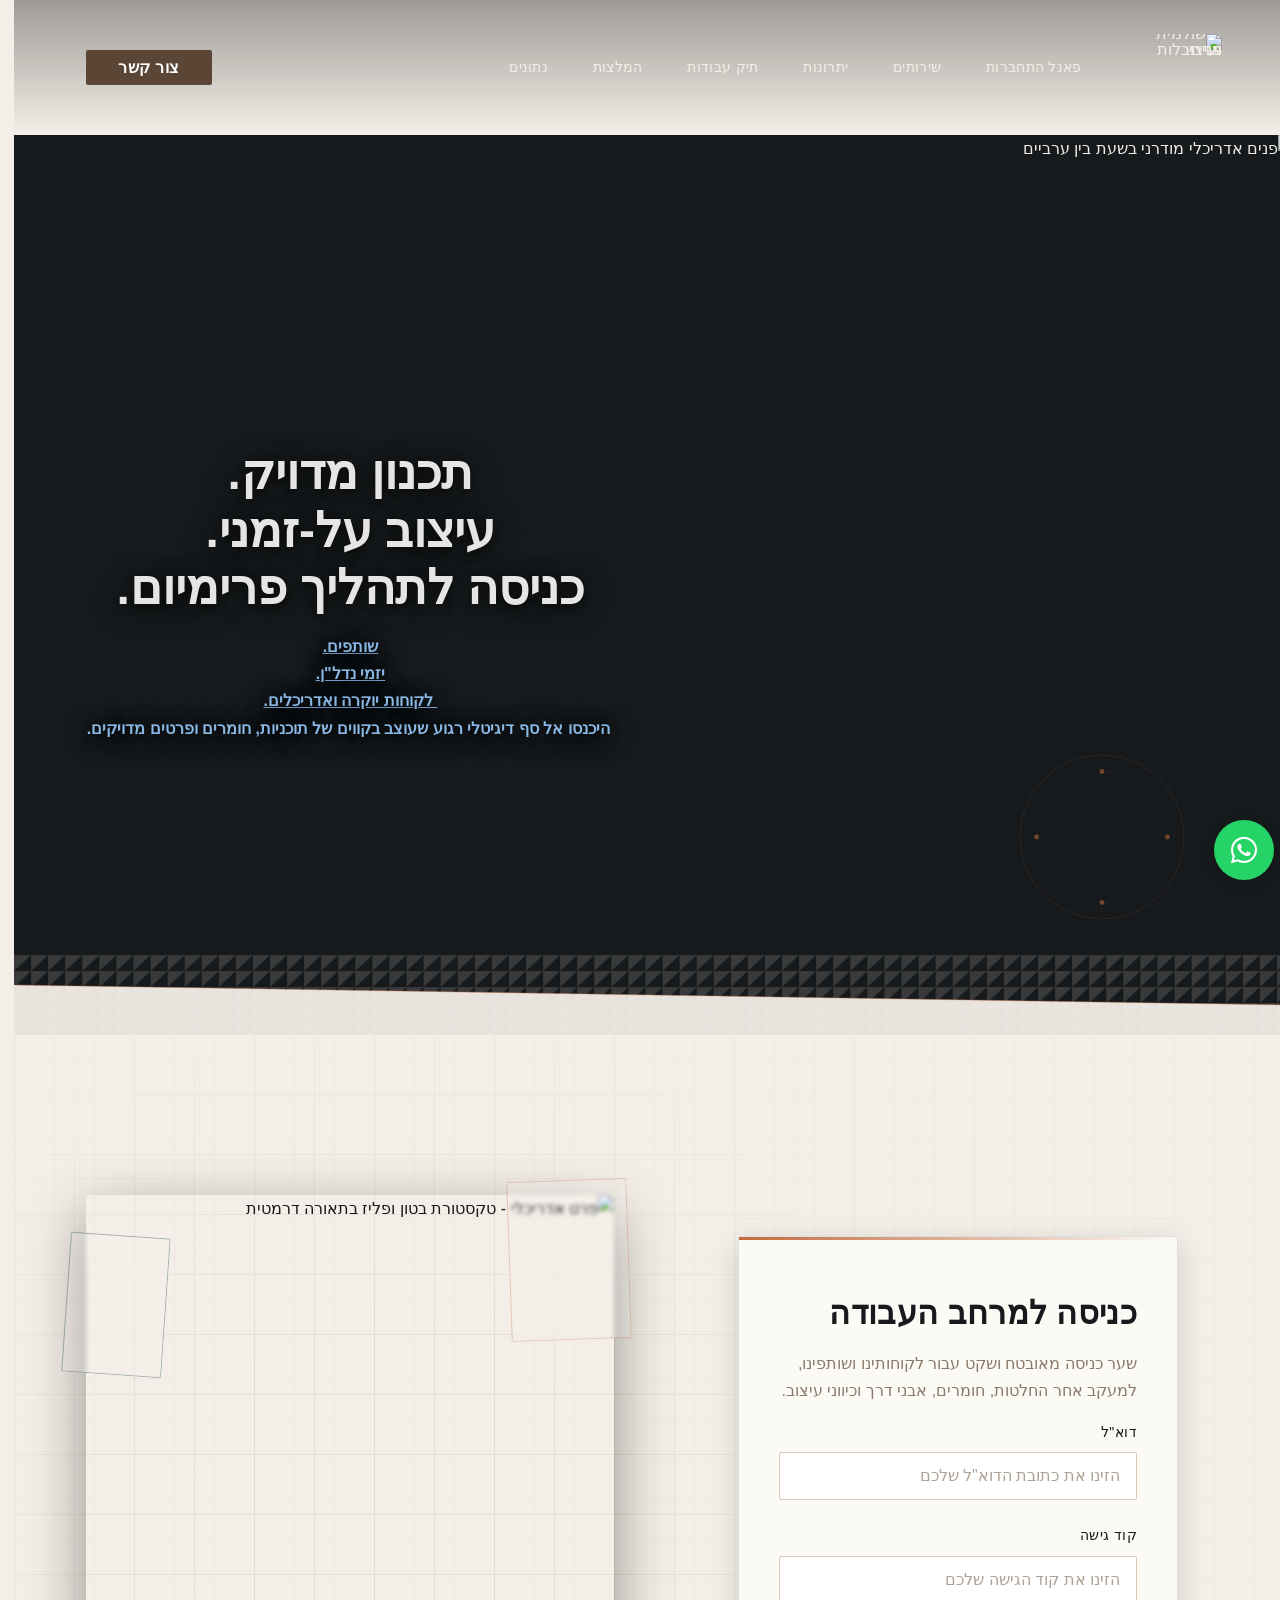
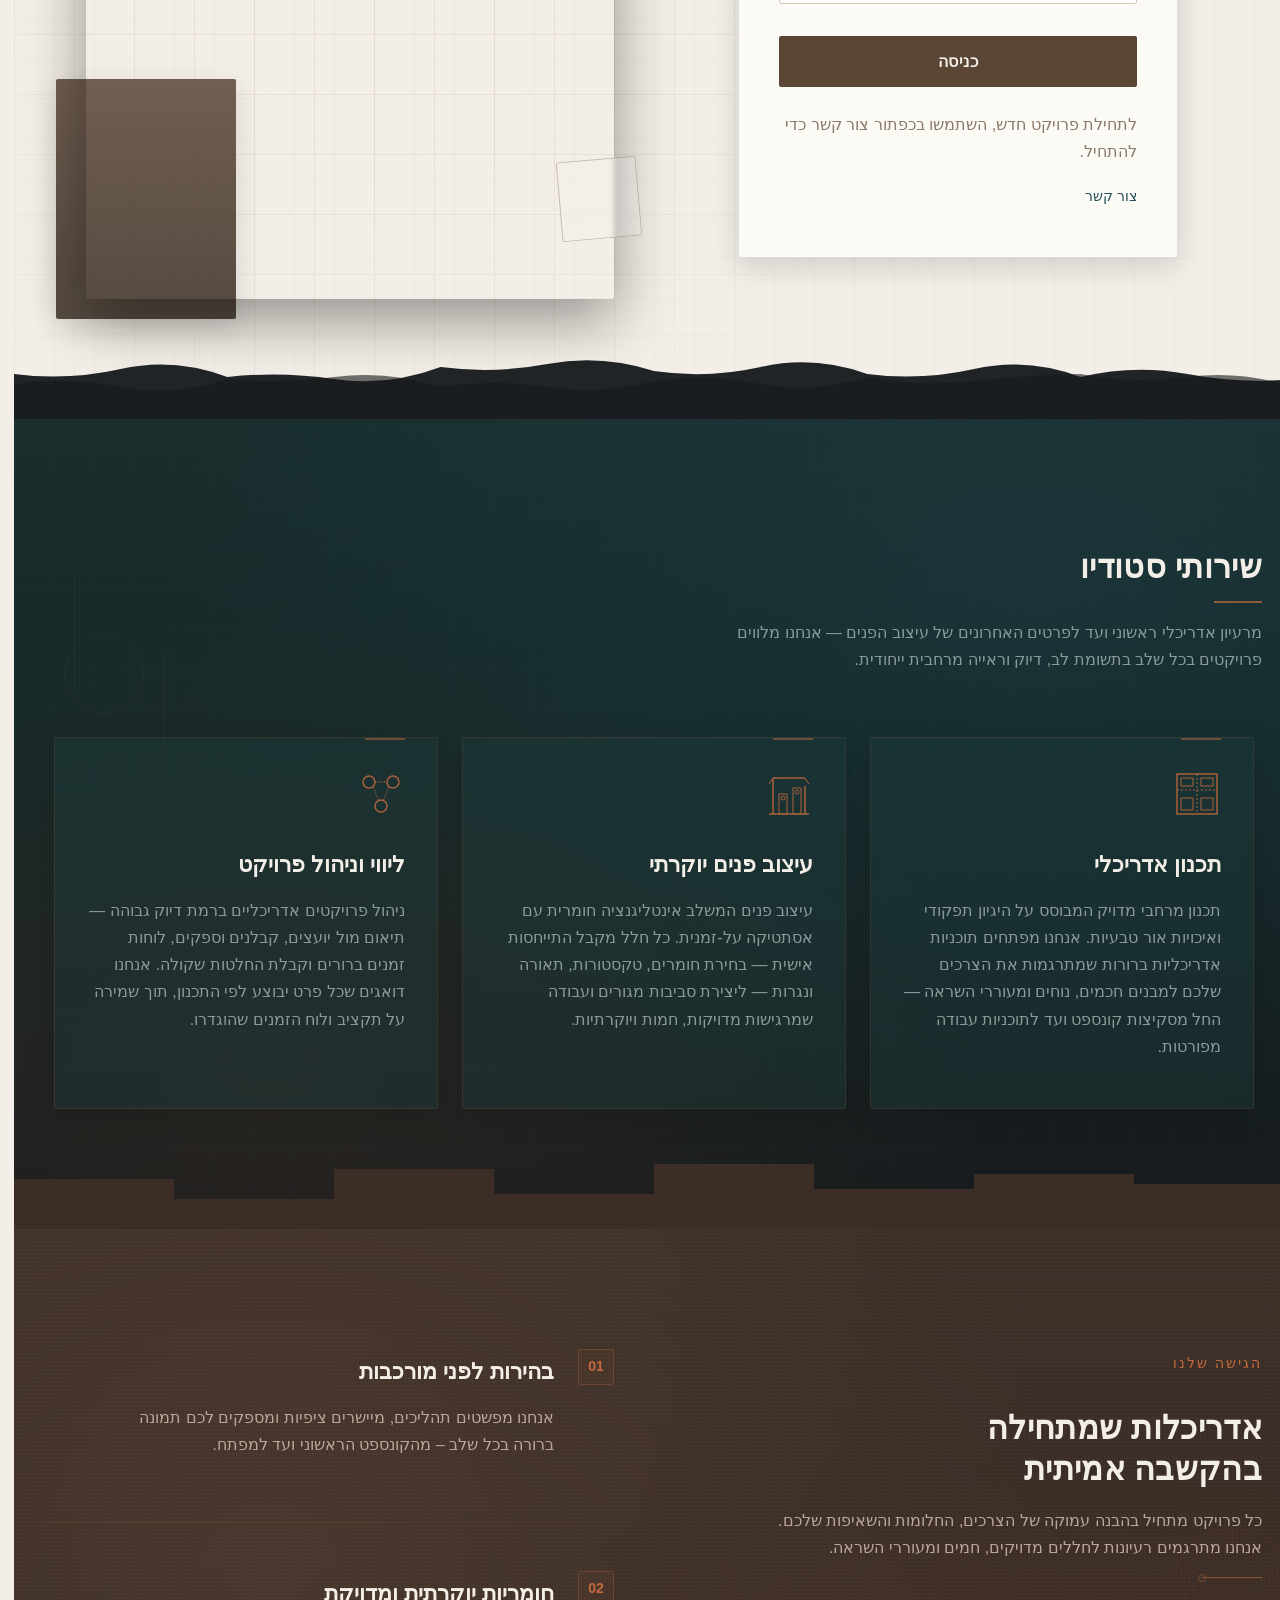
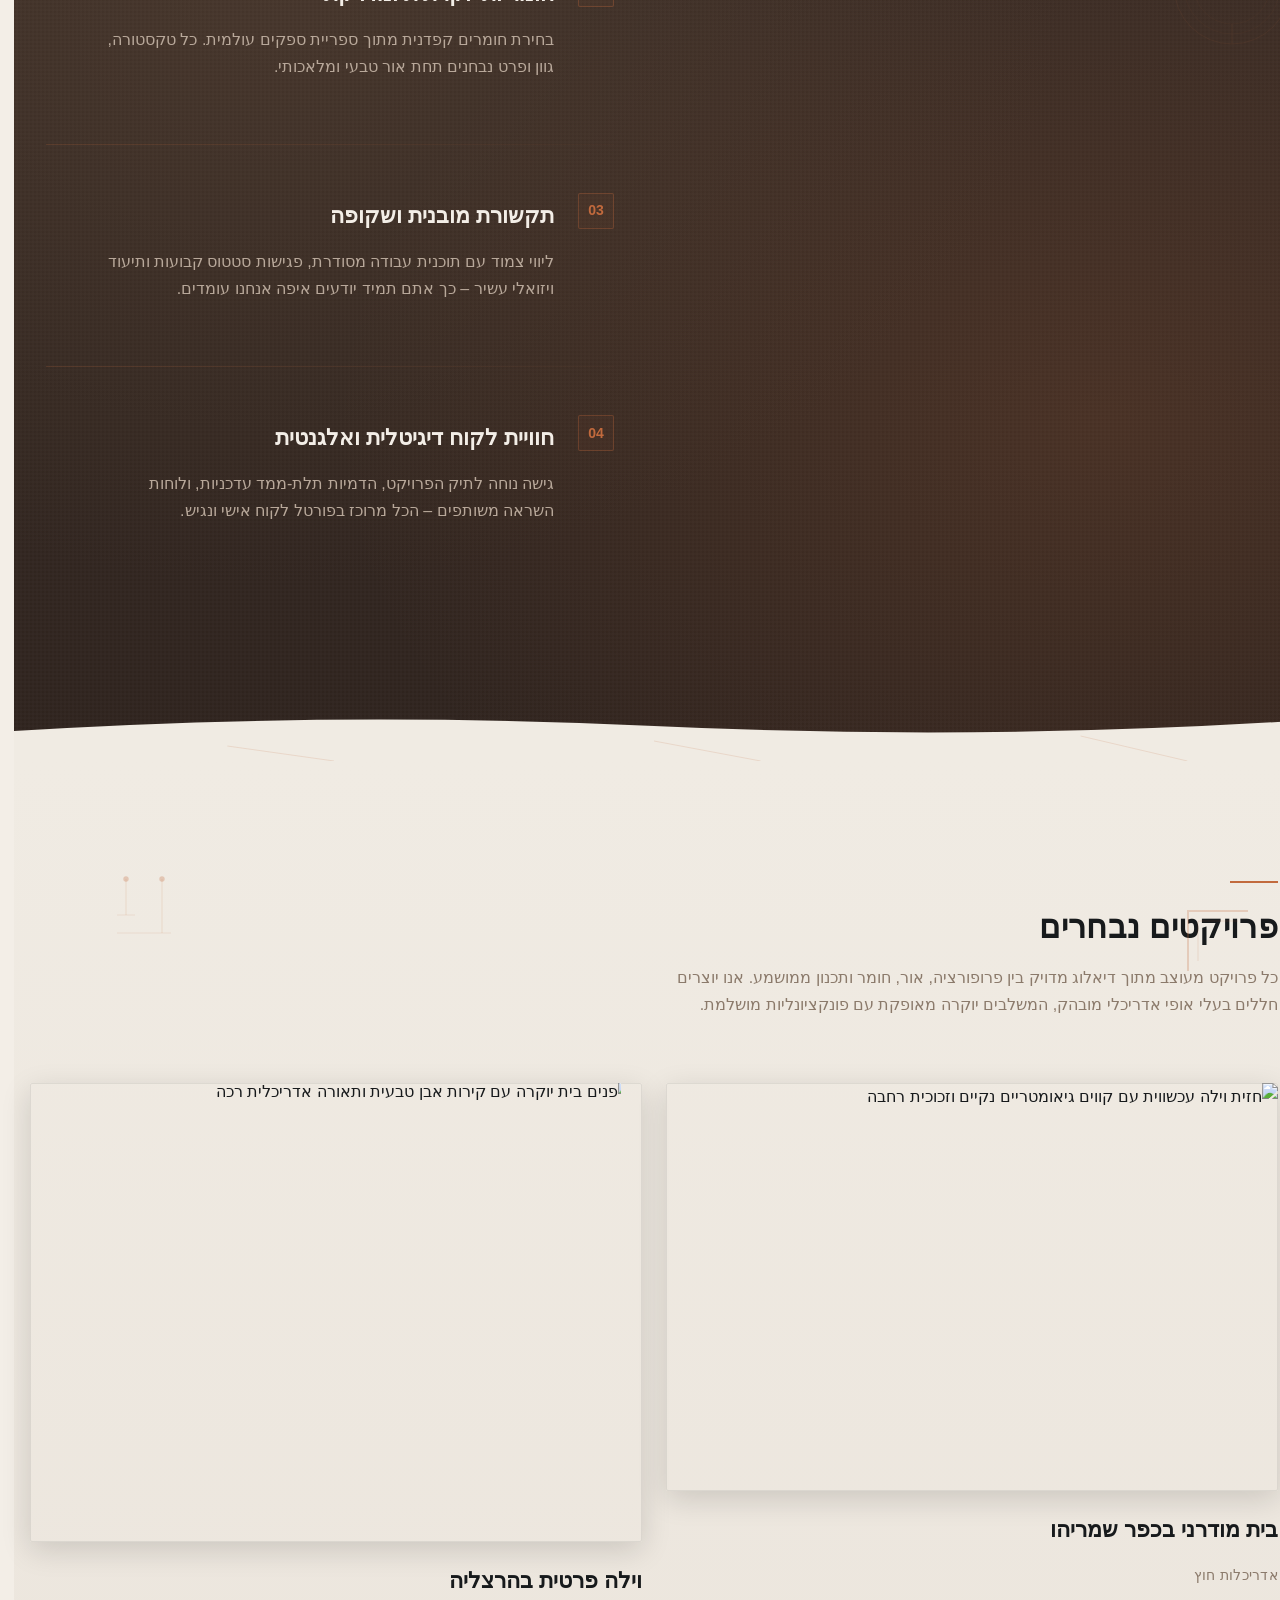
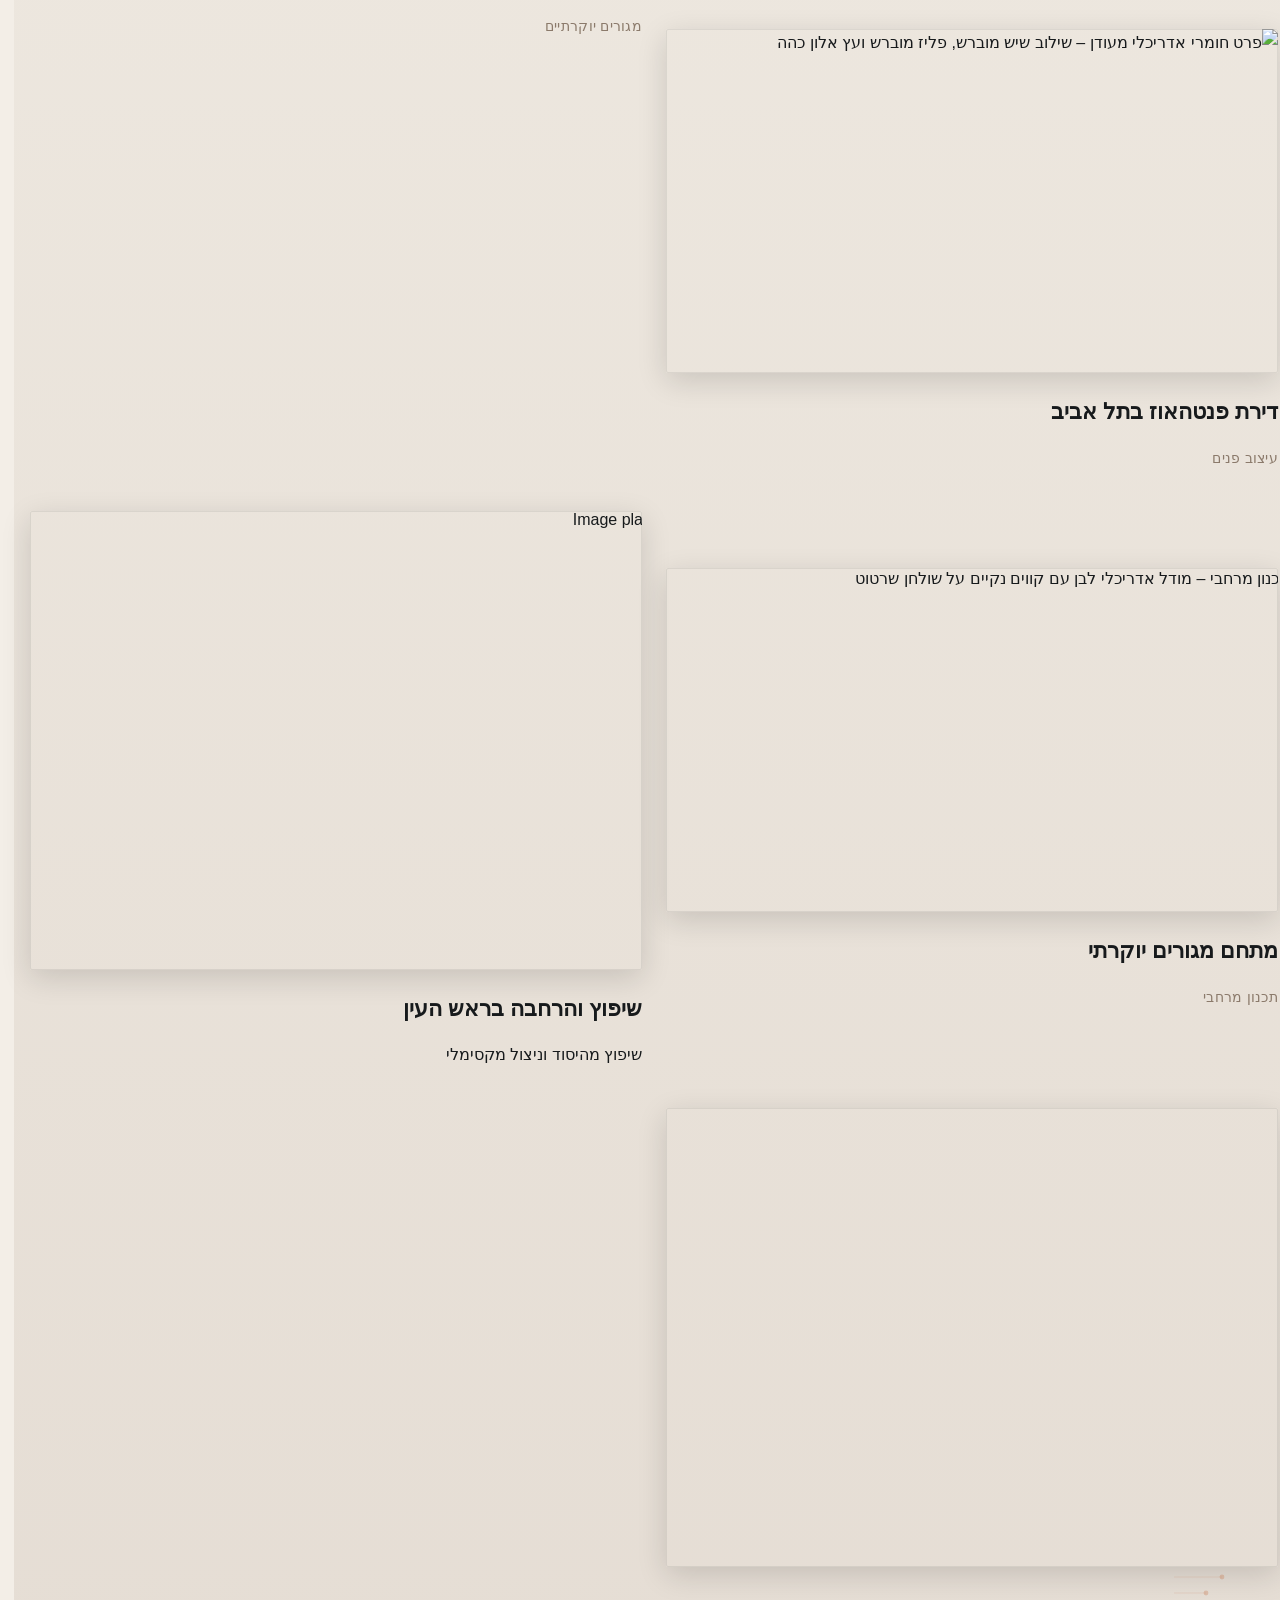
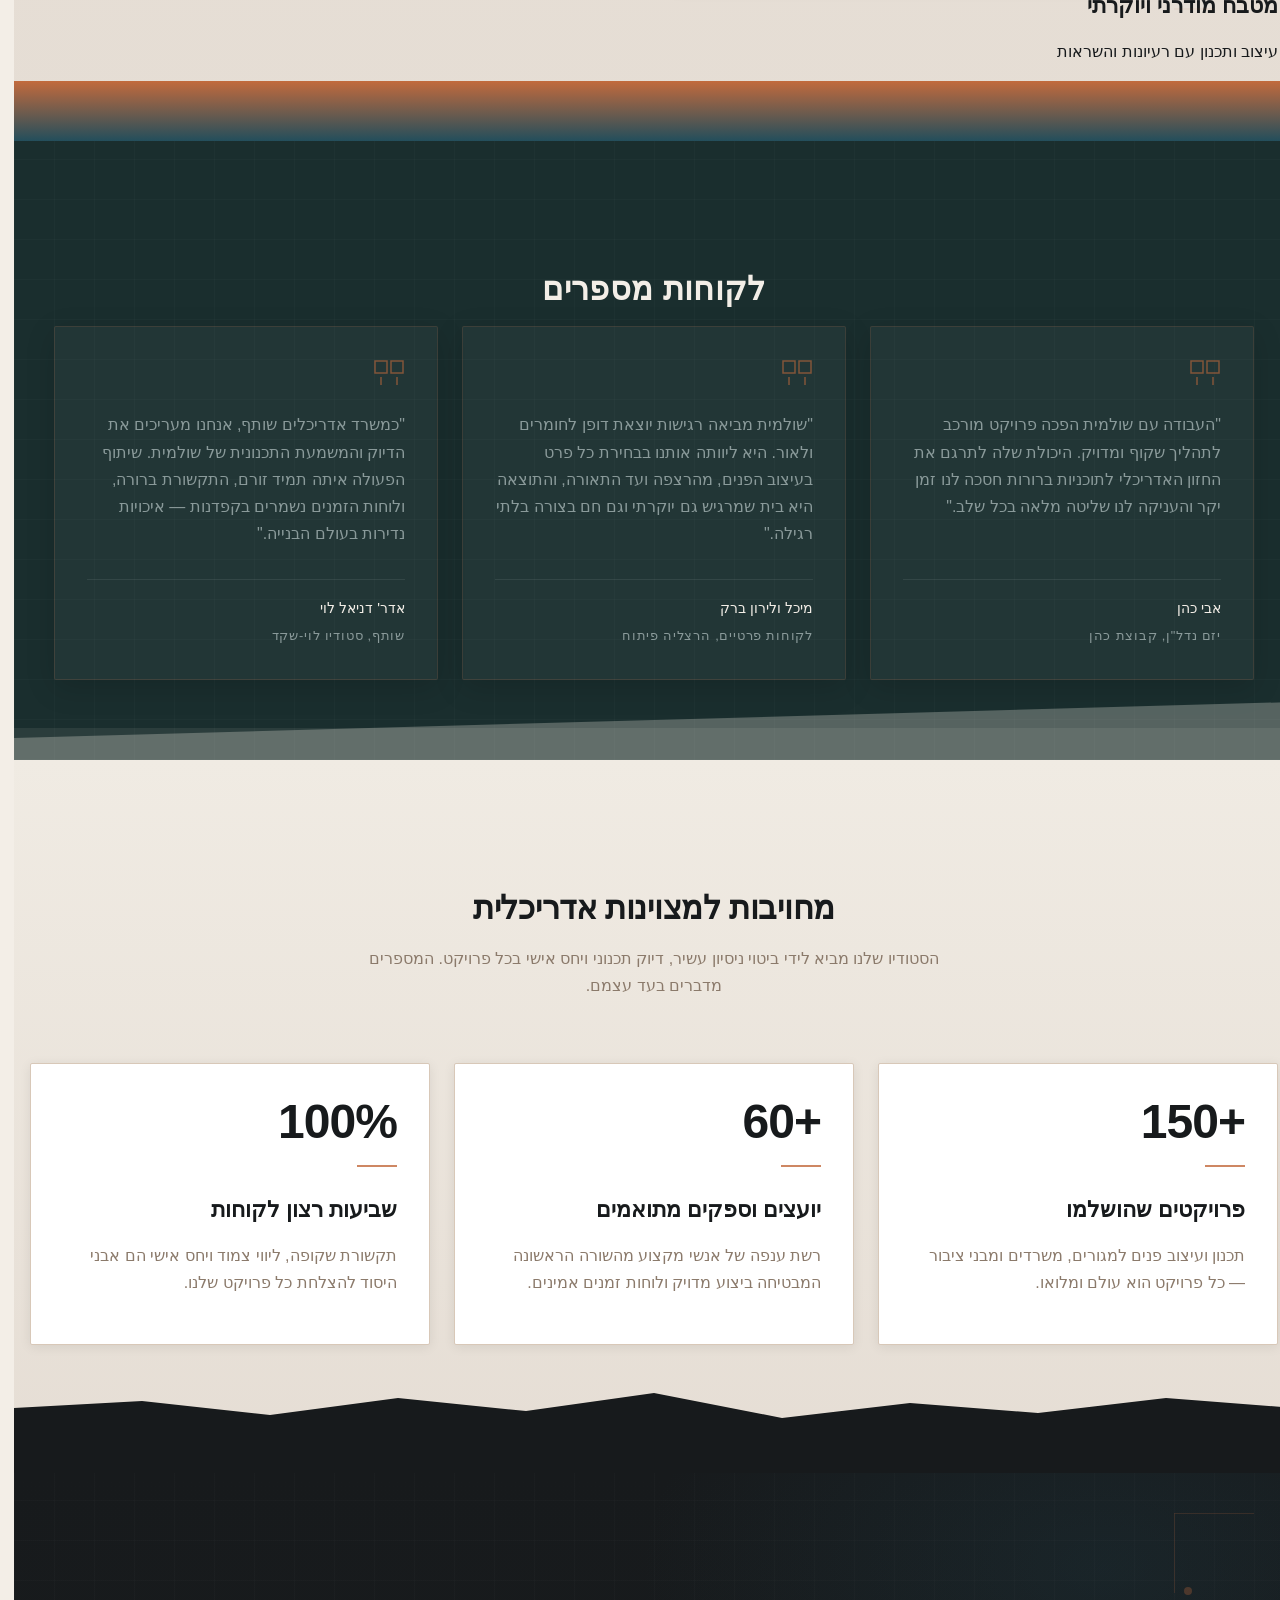
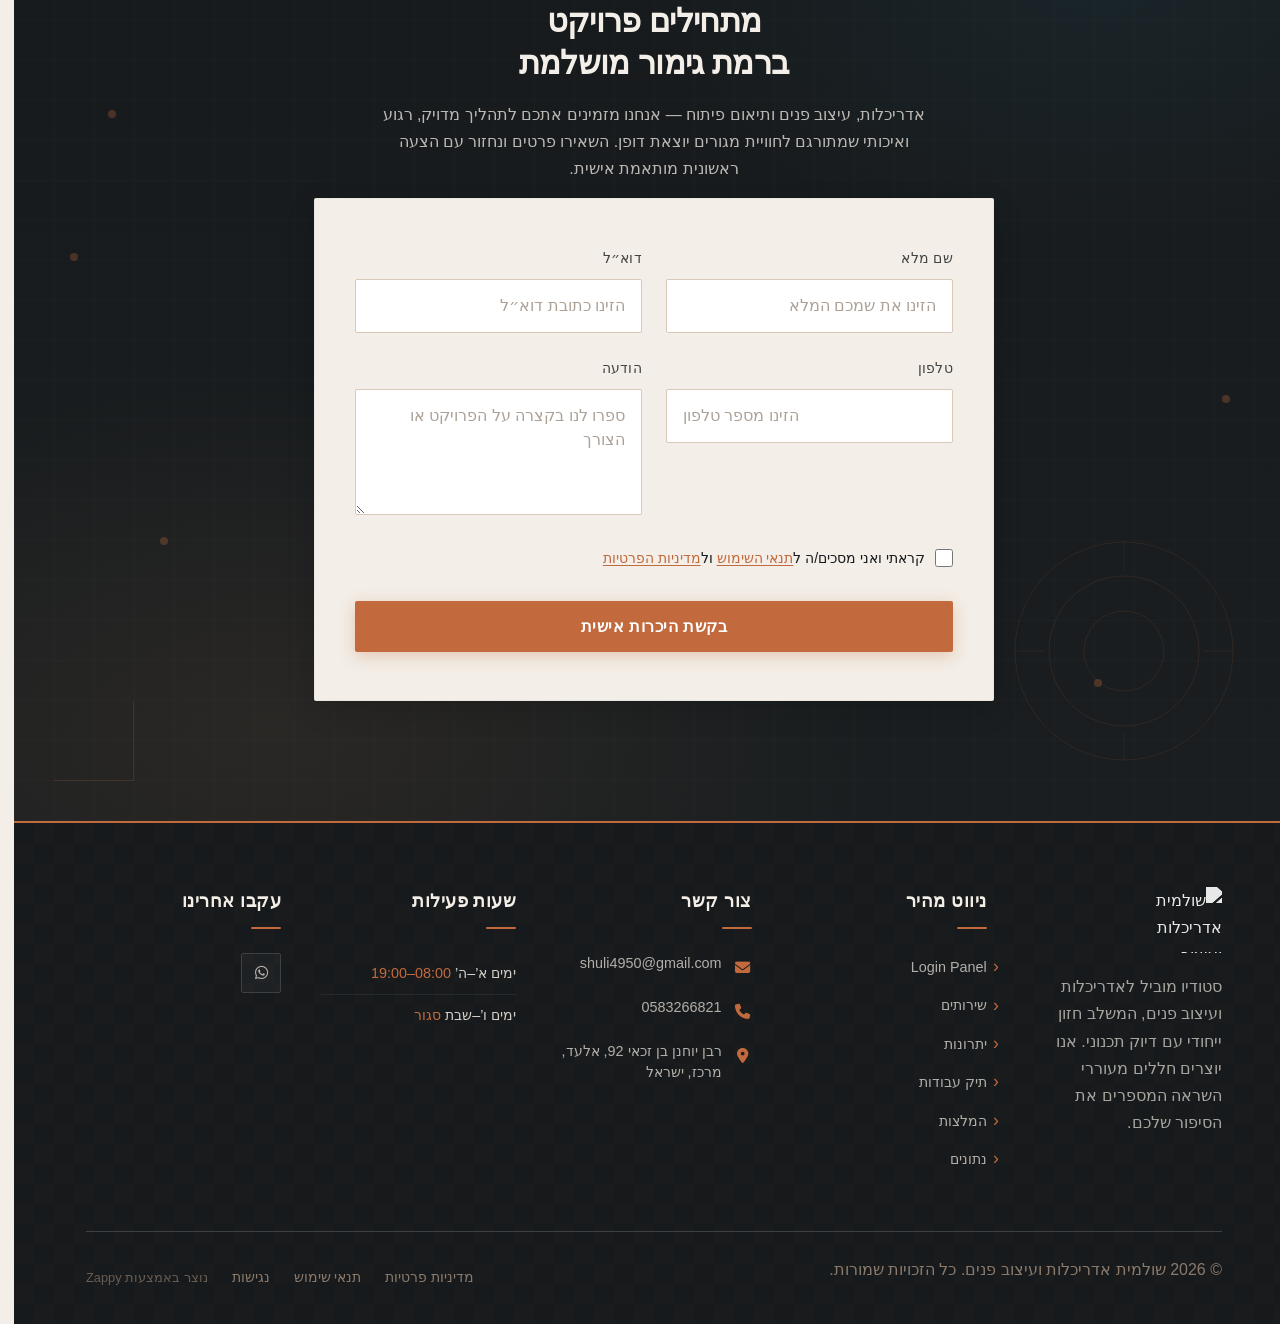
==== commit ba9ba793: "Incremental sync: 1 page(s) — text_edit, update_image" ====
--- a/public/index.html
+++ b/public/index.html
@@ -1 +1 @@
-<!doctype html><html dir="rtl" lang="he"><head><meta charset="UTF-8"><meta content="width=device-width,initial-scale=1" name="viewport"><meta content="index, follow" name="robots"><title>גלו את עולם האדריכלות בהשראת טאדאו אנדו — שולמית אדריכלות ועיצוב פנים</title><meta content="היכנסו לעולם שבו קווים גיאומטריים פוגשים דיוק מודרני. דף הכניסה שלנו משלב אלגנטיות אדריכלית עם השראה מתכניות בניין — התחילו לעצב את החלומות שלכם עוד היום." name="description"><meta content="tadao ando architecture, santiago calatrava architecture, אדריכלות מודרנית, עיצוב פנים גיאומטרי, שולמית אדריכלות" name="keywords"><link href="/assets/favicon.ico" rel="icon" type="image/x-icon"><link href="/assets/favicon-16x16.png" rel="icon" type="image/png" sizes="16x16"><link href="/assets/favicon-32x32.png" rel="icon" type="image/png" sizes="32x32"><link href="/assets/favicon-48x48.png" rel="icon" type="image/png" sizes="48x48"><link href="/assets/favicon-192x192.png" rel="icon" type="image/png" sizes="192x192"><link href="/assets/favicon-512x512.png" rel="icon" type="image/png" sizes="512x512"><link href="/assets/apple-touch-icon.png" rel="apple-touch-icon"><script>!function(){"use strict";var t="7ba01dbc-7408-46b5-b94b-af72c62c8ecd",e="https://api.zappy5.com/api/analytics/track",a=18e5,n=2592e6,o=!0,i=!0,r=!0;var s=function(){var e="zappy_visitor_"+t,a=null;try{if(a=localStorage.getItem(e)){var o=JSON.parse(a),i=Date.now();if(i-o.created<n)return o.lastSeen=i,localStorage.setItem(e,JSON.stringify(o)),o.id}}catch(t){console.warn("Zappy Analytics: LocalStorage not available")}var r="zv_"+Date.now()+"_"+Math.random().toString(36).substr(2,9);try{localStorage.setItem(e,JSON.stringify({id:r,created:Date.now(),lastSeen:Date.now()}))}catch(t){}return r}(),c=function(){var e="zappy_session_"+t,n=null;try{if(n=sessionStorage.getItem(e)){var o=JSON.parse(n),i=Date.now();if(i-o.timestamp<a)return o.timestamp=i,sessionStorage.setItem(e,JSON.stringify(o)),o.id}}catch(t){console.warn("Zappy Analytics: SessionStorage not available")}var r="zs_"+Date.now()+"_"+Math.random().toString(36).substr(2,9);try{sessionStorage.setItem(e,JSON.stringify({id:r,timestamp:Date.now()}))}catch(t){}return r}();function l(a,n){n=n||{};var o={website_id:t,event_type:a,page_path:window.location.pathname,referrer:document.referrer||"direct",visitor_id:s,session_id:c,metadata:n};if(navigator.sendBeacon){var i=new Blob([JSON.stringify(o)],{type:"application/json"});navigator.sendBeacon(e,i)}else fetch(e,{method:"POST",headers:{"Content-Type":"application/json"},body:JSON.stringify(o),keepalive:!0}).catch(function(t){console.warn("Zappy Analytics: Failed to track event",t)})}o&&l("pageview",{title:document.title,url:window.location.href}),i&&document.addEventListener("click",function(t){var e=t.target;if("BUTTON"===e.tagName||e.closest("button")){var a="BUTTON"===e.tagName?e:e.closest("button");l("click",{element:"button",text:a.textContent.trim().substring(0,100),id:a.id||null,class:a.className||null})}else if("A"===e.tagName||e.closest("a")){var n="A"===e.tagName?e:e.closest("a");l("navigation",{element:"link",text:n.textContent.trim().substring(0,100),href:n.href,external:n.hostname!==window.location.hostname})}},!0),r&&document.addEventListener("submit",function(t){var e=t.target;l("form_submit",{form_id:e.id||null,form_name:e.name||null,form_action:e.action||null,form_method:e.method||"GET"})},!0);var d=Date.now();window.addEventListener("beforeunload",function(){l("page_unload",{time_on_page:Math.floor((Date.now()-d)/1e3),page_path:window.location.pathname})}),window.zappyAnalytics={track:l,getVisitorId:function(){return s},getSessionId:function(){return c}}}()</script><meta content="גלו את עולם האדריכלות בהשראת טאדאו אנדו — שולמית אדריכלות ועיצוב פנים" property="og:title"><meta content="היכנסו לעולם שבו קווים גיאומטריים פוגשים דיוק מודרני. דף הכניסה שלנו משלב אלגנטיות אדריכלית עם השראה מתכניות בניין — התחילו לעצב את החלומות שלכם עוד היום." property="og:description"><meta content="summary_large_image" name="twitter:card"><meta content="גלו את עולם האדריכלות בהשראת טאדאו אנדו — שולמית אדריכלות ועיצוב פנים" name="twitter:title"><meta content="היכנסו לעולם שבו קווים גיאומטריים פוגשים דיוק מודרני. דף הכניסה שלנו משלב אלגנטיות אדריכלית עם השראה מתכניות בניין — התחילו לעצב את החלומות שלכם עוד היום." name="twitter:description"><script type="application/ld+json">{"@context":"https://schema.org","@graph":[{"@type":"LocalBusiness","@id":"https://shulamit-architecture-and-inte.zappy5.app#organization","name":"שולמית אדריכלות ועיצוב פנים","url":"https://shulamit-architecture-and-inte.zappy5.app","description":"A striking login page inspired by architectural design elements — featuring geometric lines, structural motifs, and a clean modern aesthetic. The visual language draws from architectural blueprints and contemporary design, combining precision and elegance with a modern color palette.","address":{"@type":"PostalAddress","streetAddress":"רבן יוחנן בן זכאי 92, אלעד, מרכז, ישראל"},"contactPoint":[{"@type":"ContactPoint","contactType":"customer service","email":"shuli4950@gmail.com","telephone":"0583266821"}]},{"@type":"WebSite","@id":"https://shulamit-architecture-and-inte.zappy5.app#website","url":"https://shulamit-architecture-and-inte.zappy5.app","name":"שולמית אדריכלות ועיצוב פנים","publisher":{"@id":"https://shulamit-architecture-and-inte.zappy5.app#organization"}},{"@type":"ContactPage","@id":"https://shulamit-architecture-and-inte.zappy5.app#contactpage","url":"https://shulamit-architecture-and-inte.zappy5.app","name":"גלו את עולם האדריכלות בהשראת טאדאו אנדו — שולמית אדריכלות ועיצוב פנים","mainEntity":{"@id":"https://shulamit-architecture-and-inte.zappy5.app#organization"},"potentialAction":{"@type":"CommunicateAction","target":{"@type":"EntryPoint","urlTemplate":"https://shulamit-architecture-and-inte.zappy5.app/api/email/contact-form","actionPlatform":["http/method=POST"],"contentType":"application/json"},"instrument":[{"@type":"PropertyValue","name":"name","propertyID":"text","valueRequired":true,"description":"הזינו את שמכם המלא"},{"@type":"PropertyValue","name":"email","propertyID":"email","valueRequired":true,"description":"הזינו כתובת דוא״ל"},{"@type":"PropertyValue","name":"phone","propertyID":"tel","valueRequired":true,"description":"הזינו מספר טלפון"},{"@type":"PropertyValue","name":"message","propertyID":"textarea","valueRequired":true,"description":"ספרו לנו בקצרה על הפרויקט או הצורך"},{"@type":"PropertyValue","name":"privacy_consent","propertyID":"checkbox","valueRequired":true}]}}]}</script><style id="zappy-critical-above-fold-css">html{box-sizing:border-box;-webkit-text-size-adjust:100%}*,::after,::before{box-sizing:inherit}body{margin:0;min-width:320px;overflow-x:clip}img,svg,video{max-width:100%;height:auto}main{display:block}.container{width:min(100% - 32px,1200px);margin-inline:auto}.navbar,header .navbar,header[role=banner],nav.navbar{position:relative;z-index:1000;width:100%}.nav-container,.navbar .container{display:flex;align-items:center;justify-content:space-between;min-height:64px}.logo,.logo-link img{display:block;width:35px;height:35px;object-fit:contain}#navMenu,.nav-menu{list-style:none}.fa,.fa-brands,.fa-regular,.fa-solid,.fab,.far,.fas{display:inline-block;min-width:1em;text-align:center}html:not(#zappy-noop) .navbar:has(.nav-ecommerce-icons)>.phone-header-btn,html:not(#zappy-noop)[data-zappy-site-type=ecommerce] .phone-header-btn{display:none!important;visibility:hidden!important;width:0!important;height:0!important;pointer-events:none!important}.hero-section,.index-hero-section,section[class*=hero]{position:relative;overflow:hidden;min-height:560px}.hero-bg-image,.hero-bg-wrapper,section[class*=hero] [class*=hero-bg]{position:absolute;inset:0;width:100%;height:100%}.hero-bg-image img,.hero-bg-wrapper img,section[class*=hero] [data-hero-bg],section[class*=hero] img[data-hero-background=true]{width:100%!important;height:100%!important;object-fit:cover!important;display:block}.hero-content,section[class*=hero] .container{position:relative;z-index:2}@media(max-width:768px){:root{--header-height:72px;--total-header-height:72px;--zappy-mobile-menu-top:72px}html[data-zappy-site-type=ecommerce] body{padding-top:var(--total-header-height,72px)}html[data-zappy-site-type=ecommerce] body>.navbar:not(.zappy-catalog-menu),html[data-zappy-site-type=ecommerce] body>nav.navbar{position:fixed!important;top:0;left:0;right:0;z-index:100000;width:100%;margin-bottom:0}.zappy-catalog-menu{position:fixed;top:var(--header-height,72px);left:0;right:0;z-index:99999}.nav-container,.navbar .container{min-height:60px}#navMenu,.nav-menu{max-width:100vw;overflow-x:hidden}.hero-section,.index-hero-section,section[class*=hero]{min-height:100svh}.hero-bg-image,.hero-bg-wrapper,.hero-scrim{min-height:100svh}}</style><link href="/styles.css" rel="preload" as="style"><link href="/styles.css" rel="stylesheet" media="print" onload='this.media="all"'><noscript><link href="/styles.css" rel="stylesheet"></noscript><script>window.ZAPPY_WEBSITE_ID="7ba01dbc-7408-46b5-b94b-af72c62c8ecd",window.ZAPPY_API_BASE="https://api.zappy5.com"</script><link href="/assets/site-index-portfolio-image-2.webp?t=1783608261042" rel="preload" as="image" fetchpriority="high"><style id="zappy-dropdown-submenu-styles">#navMenu li:has(.sub-menu),.nav-menu li:has(.sub-menu),.navbar li:has(.sub-menu),nav li:has(.sub-menu){position:relative}#navMenu .sub-menu,.nav-menu .sub-menu,.navbar .sub-menu,nav .sub-menu{display:block!important;position:absolute!important;top:100%;left:0;min-width:220px;background:#fff;border-radius:8px;box-shadow:0 8px 25px rgba(0,0,0,.15);padding:8px 0;opacity:0;visibility:hidden;transform:translateY(10px);transition:all .3s ease;z-index:1000;list-style:none;pointer-events:none}#navMenu li:hover>.sub-menu,.nav-menu li:hover>.sub-menu,.navbar li:hover>.sub-menu,nav li:hover>.sub-menu{opacity:1!important;visibility:visible!important;transform:translateY(0)!important;pointer-events:auto!important}.sub-menu li{list-style:none;margin:0;padding:0}.sub-menu a{display:block!important;padding:10px 16px!important;color:var(--text-dark,#333)!important;font-weight:500;text-decoration:none;white-space:nowrap;transition:background-color .2s}.sub-menu .zappy-nav-child>a{padding-left:28px!important;font-size:.9em!important;opacity:.85!important}[dir=rtl] .sub-menu .zappy-nav-child>a,html[lang=ar] .sub-menu .zappy-nav-child>a,html[lang=he] .sub-menu .zappy-nav-child>a{padding-left:10px!important;padding-right:28px!important}.sub-menu .zappy-nav-parent>a{font-weight:600!important}.sub-menu a:hover{background-color:#f5f5f5}[dir=rtl] .nav-menu .sub-menu,[dir=rtl] .navbar .sub-menu,[dir=rtl] nav .sub-menu,html[lang=ar] .nav-menu .sub-menu,html[lang=ar] .navbar .sub-menu,html[lang=ar] nav .sub-menu,html[lang=he] .nav-menu .sub-menu,html[lang=he] .navbar .sub-menu,html[lang=he] nav .sub-menu{left:auto!important;right:0!important}.sub-menu:empty,.sub-menu:not(:has(li)):not(:has(> a)),.sub-menu:not(:has(li:not(.zappy-hidden-menu-item))):not(:has(> a)){display:none!important;opacity:0!important;visibility:hidden!important;pointer-events:none!important}li:has(.menu-group-title):hover>.sub-menu{opacity:1!important;visibility:visible!important;transform:translateY(0)!important;pointer-events:auto!important}#navMenu>li>.menu-group-title,.nav-menu>li>.menu-group-title{display:inline-block;padding:.5rem 1rem;cursor:default;user-select:none}@media (max-width:768px){#navMenu .sub-menu,.nav-menu .sub-menu,.navbar .sub-menu,nav .sub-menu{position:static!important;transform:none!important;box-shadow:none!important;background:0 0!important;max-height:0;overflow:hidden;opacity:0;visibility:hidden;transition:max-height .3s ease,opacity .3s ease;padding:0!important;border-radius:0!important}#navMenu .sub-menu.mobile-expanded,.nav-menu .sub-menu.mobile-expanded,.navbar .sub-menu.mobile-expanded{max-height:none!important;overflow-y:visible!important;opacity:1!important;visibility:visible!important;padding:8px 0 8px 16px!important}[dir=rtl] .sub-menu.mobile-expanded,html[lang=he] .sub-menu.mobile-expanded{padding:8px 16px 8px 0!important}#navMenu li:hover>.sub-menu,.nav-menu li:hover>.sub-menu,.navbar li:hover>.sub-menu,nav li:hover>.sub-menu{opacity:0;visibility:hidden;pointer-events:none}#navMenu li>.sub-menu.mobile-expanded,.nav-menu li>.sub-menu.mobile-expanded,.navbar li>.sub-menu.mobile-expanded,nav li>.sub-menu.mobile-expanded{opacity:1!important;visibility:visible!important;pointer-events:auto!important}#navMenu li:has(.sub-menu),.nav-menu li:has(.sub-menu),.navbar li:has(.sub-menu),nav li:has(.sub-menu){display:flex!important;flex-wrap:wrap!important;align-items:center!important;position:relative!important;min-height:44px!important}#navMenu li:has(.sub-menu)>a,.nav-menu li:has(.sub-menu)>a,.navbar li:has(.sub-menu)>a,nav li:has(.sub-menu)>a{flex:1!important;min-width:0!important}#navMenu li:has(.sub-menu)>.menu-group-title,.nav-menu li:has(.sub-menu)>.menu-group-title,.navbar li:has(.sub-menu)>.menu-group-title,nav li:has(.sub-menu)>.menu-group-title{flex:1!important;min-width:0!important;padding:0!important;line-height:inherit!important}#navMenu li:has(.sub-menu)>.sub-menu,.nav-menu li:has(.sub-menu)>.sub-menu,.navbar li:has(.sub-menu)>.sub-menu,nav li:has(.sub-menu)>.sub-menu{flex-basis:100%!important;width:100%!important}#navMenu li:has(.sub-menu)>a [class*=arrow],#navMenu li:has(.sub-menu)>a [class*=chevron],.nav-menu li:has(.sub-menu)>a .fa-angle-down,.nav-menu li:has(.sub-menu)>a .fa-chevron-down,.nav-menu li:has(.sub-menu)>a [class*=arrow],.nav-menu li:has(.sub-menu)>a [class*=chevron],nav li:has(.sub-menu)>a [class*=arrow],nav li:has(.sub-menu)>a [class*=chevron]{display:none!important;visibility:hidden!important}.mobile-submenu-toggle{display:flex!important;align-items:center!important;justify-content:center!important;width:44px!important;height:auto!important;background:0 0!important;border:none!important;cursor:pointer!important;color:var(--text-light)!important;position:static!important;flex-shrink:0!important;align-self:stretch!important;z-index:2!important;padding:0!important;margin:0!important}.mobile-submenu-toggle::after{content:''!important;width:0!important;height:0!important;border-left:6px solid transparent!important;border-right:6px solid transparent!important;border-top:7px solid currentColor!important;transition:transform .3s ease!important}.mobile-submenu-toggle.expanded::after{transform:rotate(180deg)!important}.sub-menu a{padding:10px 0!important;display:block!important;color:var(--text-light)!important;white-space:normal!important}.sub-menu .zappy-nav-child>a{padding-left:28px!important;font-size:.9em!important;opacity:.85!important}[dir=rtl] .sub-menu .zappy-nav-child>a,html[lang=ar] .sub-menu .zappy-nav-child>a,html[lang=he] .sub-menu .zappy-nav-child>a{padding-left:0!important;padding-right:28px!important}.sub-menu .zappy-nav-parent>a{font-weight:600!important}#navMenu.active,.nav-menu.active{max-width:100vw!important;overflow-x:hidden!important;box-sizing:border-box!important}.navbar .sub-menu li a,.zappy-products-dropdown .sub-menu a,nav.navbar .sub-menu li a{color:var(--text-light)!important}}@media (min-width:769px){.mobile-submenu-toggle{display:none!important}}</style><style id="zappy-widget-visibility">html[dir=rtl] .whatsapp-float{right:20px!important;left:auto!important}html:not([dir]) .whatsapp-float,html[dir=ltr] .whatsapp-float{left:20px!important;right:auto!important}html[dir=rtl] #mic-access-tool-general-button,html[dir=rtl] #mic-init-access-tool #mic-access-tool-general-button,html[dir=rtl] #mic-init-access-tool .mic-access-tool-general-button,html[dir=rtl] ._access-icon,html[dir=rtl] .mic-access-tool-general-button{left:20px!important;right:auto!important}html:not([dir]) #mic-access-tool-general-button,html:not([dir]) #mic-init-access-tool #mic-access-tool-general-button,html:not([dir]) #mic-init-access-tool .mic-access-tool-general-button,html:not([dir]) ._access-icon,html:not([dir]) .mic-access-tool-general-button,html[dir=ltr] #mic-access-tool-general-button,html[dir=ltr] #mic-init-access-tool #mic-access-tool-general-button,html[dir=ltr] #mic-init-access-tool .mic-access-tool-general-button,html[dir=ltr] ._access-icon,html[dir=ltr] .mic-access-tool-general-button{right:20px!important;left:auto!important}@media (max-width:768px){.whatsapp-float{display:flex!important}}@media (min-width:769px){.whatsapp-float{display:flex!important}}@media (max-width:768px){#mic-access-tool-general-button,#mic-init-access-tool #mic-access-tool-general-button,#mic-init-access-tool .mic-access-tool-general-button,._access-icon,.mic-access-tool-general-button{display:flex!important;visibility:visible!important;opacity:1!important;pointer-events:auto!important}#mic-access-tool-box.opened-mic-access-tool,#mic-init-access-tool #mic-access-tool-box.opened-mic-access-tool,.mic-access-tool-box.opened-mic-access-tool{visibility:visible!important;opacity:1!important;pointer-events:auto!important}}@media (min-width:769px){#mic-access-tool-general-button,#mic-init-access-tool #mic-access-tool-general-button,#mic-init-access-tool .mic-access-tool-general-button,._access-icon,.mic-access-tool-general-button{display:flex!important;visibility:visible!important;opacity:1!important;pointer-events:auto!important}#mic-access-tool-box.opened-mic-access-tool,#mic-init-access-tool #mic-access-tool-box.opened-mic-access-tool,.mic-access-tool-box.opened-mic-access-tool{visibility:visible!important;opacity:1!important;pointer-events:auto!important}}</style></head><body><meta charset="UTF-8"><meta content="width=device-width,initial-scale=1" name="viewport"><title>גלו את עולם האדריכלות בהשראת טאדאו אנדו — שולמית אדריכלות ועיצוב פנים</title><meta content="היכנסו לעולם שבו קווים גיאומטריים פוגשים דיוק מודרני. דף הכניסה שלנו משלב אלגנטיות אדריכלית עם השראה מתכניות בניין — התחילו לעצב את החלומות שלכם עוד היום." name="description"><meta content="tadao ando architecture, santiago calatrava architecture, אדריכלות מודרנית, עיצוב פנים גיאומטרי, שולמית אדריכלות" name="keywords"><meta content="index, follow" name="robots"><meta content="גלו את עולם האדריכלות בהשראת טאדאו אנדו — שולמית אדריכלות ועיצוב פנים" property="og:title"><meta content="היכנסו לעולם שבו קווים גיאומטריים פוגשים דיוק מודרני. דף הכניסה שלנו משלב אלגנטיות אדריכלית עם השראה מתכניות בניין — התחילו לעצב את החלומות שלכם עוד היום." property="og:description"><meta content="website" property="og:type"><meta content="he_IL" property="og:locale"><meta content="summary_large_image" name="twitter:card"><meta content="גלו את עולם האדריכלות בהשראת טאדאו אנדו — שולמית אדריכלות ועיצוב פנים" name="twitter:title"><meta content="היכנסו לעולם שבו קווים גיאומטריים פוגשים דיוק מודרני. דף הכניסה שלנו משלב אלגנטיות אדריכלית עם השראה מתכניות בניין — התחילו לעצב את החלומות שלכם עוד היום." name="twitter:description"><style id="zappy-critical-above-fold-css">html{box-sizing:border-box;-webkit-text-size-adjust:100%}*,::after,::before{box-sizing:inherit}body{margin:0;min-width:320px;overflow-x:clip}img,svg,video{max-width:100%;height:auto}main{display:block}.container{width:min(100% - 32px,1200px);margin-inline:auto}.navbar,header .navbar,header[role=banner],nav.navbar{position:relative;z-index:1000;width:100%}.nav-container,.navbar .container{display:flex;align-items:center;justify-content:space-between;min-height:64px}.logo,.logo-link img{display:block;width:35px;height:35px;object-fit:contain}#navMenu,.nav-menu{list-style:none}.fa,.fa-brands,.fa-regular,.fa-solid,.fab,.far,.fas{display:inline-block;min-width:1em;text-align:center}html:not(#zappy-noop) .navbar:has(.nav-ecommerce-icons)>.phone-header-btn,html:not(#zappy-noop)[data-zappy-site-type=ecommerce] .phone-header-btn{display:none!important;visibility:hidden!important;width:0!important;height:0!important;pointer-events:none!important}.hero-section,.index-hero-section,section[class*=hero]{position:relative;overflow:hidden;min-height:560px}.hero-bg-image,.hero-bg-wrapper,section[class*=hero] [class*=hero-bg]{position:absolute;inset:0;width:100%;height:100%}.hero-bg-image img,.hero-bg-wrapper img,section[class*=hero] [data-hero-bg],section[class*=hero] img[data-hero-background=true]{width:100%!important;height:100%!important;object-fit:cover!important;display:block}.hero-content,section[class*=hero] .container{position:relative;z-index:2}@media(max-width:768px){:root{--header-height:72px;--total-header-height:72px;--zappy-mobile-menu-top:72px}html[data-zappy-site-type=ecommerce] body{padding-top:var(--total-header-height,72px)}html[data-zappy-site-type=ecommerce] body>.navbar:not(.zappy-catalog-menu),html[data-zappy-site-type=ecommerce] body>nav.navbar{position:fixed!important;top:0;left:0;right:0;z-index:100000;width:100%;margin-bottom:0}.zappy-catalog-menu{position:fixed;top:var(--header-height,72px);left:0;right:0;z-index:99999}.nav-container,.navbar .container{min-height:60px}#navMenu,.nav-menu{max-width:100vw;overflow-x:hidden}.hero-section,.index-hero-section,section[class*=hero]{min-height:100svh}.hero-bg-image,.hero-bg-wrapper,.hero-scrim{min-height:100svh}}</style><link href="/styles.css" rel="preload" as="style"><link href="/styles.css" rel="stylesheet" media="print" onload='this.media="all"'><noscript><link href="/styles.css" rel="stylesheet"></noscript><style>.skip-link{position:absolute;top:0;left:0;transform:translateY(-200%);padding:12px 18px;background:var(--bg-dark,#1a1a1a);color:var(--text-light,#fff);font-weight:600;border-radius:0 0 8px 0;z-index:10000}.skip-link:focus{transform:none;outline:2px solid var(--ring,#fff);outline-offset:2px}:focus-visible{outline:2px solid var(--ring,currentColor);outline-offset:3px}</style><link href="/assets/favicon.ico" rel="icon" type="image/x-icon"><link href="/assets/favicon-16x16.png" rel="icon" type="image/png" sizes="16x16"><link href="/assets/favicon-32x32.png" rel="icon" type="image/png" sizes="32x32"><link href="/assets/favicon-48x48.png" rel="icon" type="image/png" sizes="48x48"><link href="/assets/favicon-192x192.png" rel="icon" type="image/png" sizes="192x192"><link href="/assets/favicon-512x512.png" rel="icon" type="image/png" sizes="512x512"><link href="/assets/apple-touch-icon.png" rel="apple-touch-icon"><link href="https://cdn.jsdelivr.net/npm/vanilla-cookieconsent@3/dist/cookieconsent.css" rel="stylesheet"><a href="#main" class="skip-link">דלג לתוכן הראשי</a><nav class="navbar" dir="rtl"><button class="mobile-toggle" aria-label="Menu" id="mobileToggle"><svg viewBox="0 0 24 24" fill="none" class="hamburger-icon" height="24" width="24"><path d="M3 12h18M3 6h18M3 18h18" stroke="currentColor" stroke-width="2" stroke-linecap="round"></path></svg> <svg viewBox="0 0 24 24" fill="none" class="close-icon" height="24" width="24" style="display:none"><path d="M18 6L6 18M6 6l12 12" stroke="currentColor" stroke-width="2" stroke-linecap="round"></path></svg></button> <button class="phone-header-btn" aria-label="Call" data-phone="0583266821"><svg viewBox="0 0 24 24" fill="currentColor" height="20" width="20"><path d="M22 16.92v3a2 2 0 0 1-2.18 2 19.79 19.79 0 0 1-8.63-3.07 19.5 19.5 0 0 1-6-6 19.79 19.79 0 0 1-3.07-8.67A2 2 0 0 1 4.11 2h3a2 2 0 0 1 2 1.72 12.84 12.84 0 0 0 .7 2.81 2 2 0 0 1-.45 2.11L8.09 9.91a16 16 0 0 0 6 6l1.27-1.27a2 2 0 0 1 2.11-.45 12.84 12.84 0 0 0 2.81.7A2 2 0 0 1 22 16.92z"></path></svg></button><div class="nav-container"><div class="nav-right-group"><div class="nav-brand"><a href="/" class="logo-link"><img alt="שולמית אדריכלות ועיצוב פנים" decoding="async" height="35" src="/assets/site-----image-1.webp" width="35" class="logo"></a></div><ul class="nav-menu" id="navMenu"><li><a href="#login-panel">פאנל התחברות</a></li><li><a href="#services">שירותים</a></li><li><a href="#benefits">יתרונות</a></li><li><a href="#portfolio">תיק עבודות</a></li><li><a href="#testimonials">המלצות</a></li><li><a href="#stats">נתונים</a></li></ul></div><div class="nav-cta-container"><li class="nav-cta-item"><a href="#cta" class="nav-cta-btn">צור קשר</a></li></div></div></nav><script>window.addEventListener("load",function(){const e=document.querySelector(".navbar, nav, header");if(!e)return void console.log("[Navbar] Navbar element not found");let t=document.getElementById("mobileToggle")||document.querySelector(".mobile-toggle")||document.querySelector(".hamburger")||document.querySelector(".hamburger-menu")||document.querySelector(".menu-toggle")||document.querySelector(".burger-menu")||document.querySelector('[aria-label="Menu"]')||document.querySelector('[aria-label="תפריט"]');const o=document.querySelector(".phone-header-btn"),n=window.getComputedStyle(e);let r=n.backgroundColor;if(console.log("[Navbar] Initial navbar background:",r),"transparent"===r||"rgba(0, 0, 0, 0)"===r||r.startsWith("rgba")&&r.includes(", 0)")){const e=n.backgroundImage;if(e&&"none"!==e)console.log("[Navbar] Navbar has background image/gradient, using dark text"),r="rgb(240, 240, 240)";else{const e=window.getComputedStyle(document.body).backgroundColor;console.log("[Navbar] Navbar transparent, using body background:",e),r=e}}const a=r.match(/\d+/g);if(a&&a.length>=3){const e=(.299*parseInt(a[0])+.587*parseInt(a[1])+.114*parseInt(a[2]))/255;console.log("[Navbar] Mobile button colors preserved from Claude CSS (luminance:",e.toFixed(2)+")");const n=document.createElement("style");n.id="zappy-mobile-nav-fix";document.documentElement.lang;document.documentElement.dir,n.textContent='\n        /* Hide mobile buttons on desktop, show only on mobile */\n        @media (min-width: 769px) {\n          .mobile-toggle,\n          .phone-header-btn {\n            display: none !important;\n          }\n        }\n        \n        /* Show and position mobile buttons correctly on mobile */\n        @media (max-width: 768px) {\n          .navbar,\n          nav.navbar {\n            min-height: 70px !important;\n          }\n\n          .mobile-toggle,\n          .phone-header-btn {\n            position: absolute !important;\n            top: 0 !important;\n            bottom: 0 !important;\n            margin-top: auto !important;\n            margin-bottom: auto !important;\n            transform: none !important;\n            z-index: 1001 !important;\n            display: flex !important;\n            align-items: center !important;\n            justify-content: center !important;\n            width: 36px !important;\n            height: 36px !important;\n            border-radius: 50% !important;\n            border: none !important;\n            cursor: pointer !important;\n            padding: 6px !important;\n            background: none !important;\n            color: var(--nav-text, var(--text-light)) !important;\n            touch-action: manipulation !important;\n            -webkit-tap-highlight-color: transparent !important;\n          }\n\n          html[data-zappy-site-type="ecommerce"] .phone-header-btn,\n          body[data-zappy-site-type="ecommerce"] .phone-header-btn,\n          html[data-zappy-site-type="ecommerce"] header .phone-header-btn,\n          html[data-zappy-site-type="ecommerce"] nav .phone-header-btn {\n            display: none !important;\n            visibility: hidden !important;\n            width: 0 !important;\n            height: 0 !important;\n            min-width: 0 !important;\n            overflow: hidden !important;\n          }\n          \n          /* LTR positioning (default): hamburger LEFT, phone RIGHT */\n          html:not([dir="rtl"]):not([lang="he"]):not([lang="ar"]) .mobile-toggle,\n          html[dir="ltr"] .mobile-toggle {\n            left: 12px !important;\n            right: auto !important;\n          }\n          html:not([dir="rtl"]):not([lang="he"]):not([lang="ar"]) .phone-header-btn,\n          html[dir="ltr"] .phone-header-btn {\n            right: 12px !important;\n            left: auto !important;\n          }\n          \n          /* RTL positioning: hamburger RIGHT, phone LEFT */\n          html[dir="rtl"] .mobile-toggle,\n          html[lang="he"] .mobile-toggle,\n          html[lang="ar"] .mobile-toggle {\n            right: 12px !important;\n            left: auto !important;\n          }\n          html[dir="rtl"] .phone-header-btn,\n          html[lang="he"] .phone-header-btn,\n          html[lang="ar"] .phone-header-btn {\n            left: 12px !important;\n            right: auto !important;\n          }\n          \n          /* CRITICAL: Ensure nav-container has min-height on mobile */\n          /* All children are positioned absolutely/fixed on mobile, so height:auto collapses to 0 */\n          .nav-container {\n            min-height: 70px !important;\n            position: relative !important;\n          }\n          \n          /* Ensure SVG icons are properly sized and inherit color */\n          .mobile-toggle svg,\n          .phone-header-btn svg {\n            width: 24px !important;\n            height: 24px !important;\n            /* Don\'t force display - let JavaScript control hamburger/close toggle */\n          }\n          \n          /* Reset nav-cta-container on mobile - remove desktop box-shadow/padding */\n          /* that creates a visible ghost box when CTA button is hidden */\n          .nav-cta-container {\n            box-shadow: none !important;\n            padding: 0 !important;\n          }\n          \n          /* Hide nav-cta-container entirely on mobile when there\'s no lang-switcher */\n          /* (only the CTA button is inside, and it\'s hidden on mobile) */\n          .nav-cta-container:not(:has(.lang-switcher)) {\n            display: none !important;\n          }\n          \n          /* CRITICAL: Prevent hero image fade gradient from bleeding over headline text */\n          /* The .image-fade-gradient has bottom: -30px (extends below parent) */\n          /* On mobile stacked layout, this overlaps the h1 text below the image */\n          .hero-image-column {\n            overflow: hidden !important;\n          }\n          .image-fade-gradient {\n            bottom: 0 !important;\n          }\n          \n          /* Hide desktop language switcher on mobile - hamburger menu handles it */\n          /* High specificity to override stored CSS */\n          .lang-switcher,\n          .nav-cta-container .lang-switcher,\n          .nav-container .lang-switcher,\n          .navbar .lang-switcher,\n          .navbar .nav-cta-container .lang-switcher {\n            display: none !important;\n          }\n        }\n      ';const r=document.getElementById("zappy-mobile-nav-fix");r&&r.remove(),document.head.appendChild(n),console.log("[Navbar] Critical CSS injected for mobile nav positioning");const i=window.innerWidth<=768;if(t){const e=t.querySelector(".hamburger-icon"),o=t.querySelector(".close-icon");e&&(e.style.setProperty("width","24px","important"),e.style.setProperty("height","24px","important"),e.style.setProperty("display","block","important")),o&&(o.style.setProperty("width","24px","important"),o.style.setProperty("height","24px","important"),o.style.setProperty("display","none","important")),i?(t.style.setProperty("position","absolute","important"),t.style.setProperty("top","0","important"),t.style.setProperty("bottom","0","important"),t.style.setProperty("margin-top","auto","important"),t.style.setProperty("margin-bottom","auto","important"),t.style.setProperty("transform","none","important"),t.style.setProperty("z-index","1001","important"),t.style.removeProperty("left"),t.style.removeProperty("right"),console.log("[Navbar] Mobile toggle positioning applied (mobile viewport)")):(t.style.removeProperty("position"),t.style.removeProperty("top"),t.style.removeProperty("transform"),t.style.removeProperty("z-index"),t.style.removeProperty("left"),t.style.removeProperty("right"),console.log("[Navbar] Desktop viewport - cleared mobile toggle inline positioning"))}if(o){const e=o.querySelector("svg");e&&(e.style.width="24px",e.style.height="24px",e.setAttribute("width","24"),e.setAttribute("height","24")),i?(o.style.setProperty("position","absolute","important"),o.style.setProperty("top","0","important"),o.style.setProperty("bottom","0","important"),o.style.setProperty("margin-top","auto","important"),o.style.setProperty("margin-bottom","auto","important"),o.style.setProperty("transform","none","important"),o.style.setProperty("z-index","1001","important"),o.style.removeProperty("left"),o.style.removeProperty("right"),console.log("[Navbar] Phone button positioning applied (mobile viewport)")):(o.style.removeProperty("position"),o.style.removeProperty("top"),o.style.removeProperty("transform"),o.style.removeProperty("z-index"),o.style.removeProperty("left"),o.style.removeProperty("right"),console.log("[Navbar] Desktop viewport - cleared phone button inline positioning"))}}else console.log("[Navbar] Could not parse background color:",r);t=document.getElementById("mobileToggle")||document.querySelector(".mobile-toggle")||document.querySelector(".hamburger")||document.querySelector(".hamburger-menu")||document.querySelector(".menu-toggle")||document.querySelector(".burger-menu")||document.querySelector('[aria-label="Menu"]')||document.querySelector('[aria-label="תפריט"]');const i=document.getElementById("navMenu")||document.querySelector(".nav-menu")||document.querySelector(".nav-links")||document.querySelector("nav ul:not(.submenu)");if(!t||!i)return void console.log("[Navbar] Mobile toggle or menu not found:",{toggle:!!t,menu:!!i});i.id||(i.id="navMenu"),console.log("[Navbar] Initializing mobile menu...");const l=t.cloneNode(!0);t.parentNode.replaceChild(l,t);var s=0;function p(e){var t=Date.now();t-s<300||(s=t,function(e){e.preventDefault(),e.stopPropagation();const t=l.querySelector(".hamburger-icon"),o=l.querySelector(".close-icon");i.classList.contains("active")?(i.classList.remove("active"),t&&t.style.setProperty("display","block","important"),o&&o.style.setProperty("display","none","important"),document.body.style.overflow="",document.body.classList.remove("menu-open"),console.log("[Navbar] Menu closed")):(i.classList.add("active"),t&&t.style.setProperty("display","none","important"),o&&o.style.setProperty("display","block","important"),document.body.style.overflow="hidden",document.body.classList.add("menu-open"),console.log("[Navbar] Menu opened"))}(e))}l.addEventListener("click",p),l.addEventListener("touchend",p),document.addEventListener("keydown",function(e){if(("Escape"===e.key||"Esc"===e.key)&&i.classList.contains("active")){const e=l.querySelector(".hamburger-icon"),t=l.querySelector(".close-icon");i.classList.remove("active"),e&&e.style.setProperty("display","block","important"),t&&t.style.setProperty("display","none","important"),document.body.style.overflow="",document.body.classList.remove("menu-open"),console.log("[Navbar] Menu closed (Escape)")}}),i.querySelectorAll("a").forEach(function(e){e.addEventListener("click",function(){if("#"===this.getAttribute("href"))return;const e=l.querySelector(".hamburger-icon"),t=l.querySelector(".close-icon");i.classList.remove("active"),e&&e.style.setProperty("display","block","important"),t&&t.style.setProperty("display","none","important"),document.body.style.overflow="",document.body.classList.remove("menu-open"),console.log("[Navbar] Menu closed (link clicked)")})});var m=i.querySelectorAll(".dropdown-toggle");m.forEach(function(e){e.addEventListener("click",function(e){e.preventDefault(),e.stopPropagation();var t=this.closest(".nav-dropdown");t&&(t.parentNode.querySelectorAll(".nav-dropdown.open").forEach(function(e){e!==t&&e.classList.remove("open")}),t.classList.toggle("open"),console.log("[Navbar] Dropdown toggled:",t.classList.contains("open")?"open":"closed"))})}),document.addEventListener("click",function(e){e.target.closest(".nav-dropdown")||document.querySelectorAll(".nav-dropdown.open").forEach(function(e){e.classList.remove("open")})}),console.log("[Navbar] Dropdown handlers initialized for "+m.length+" dropdowns"),o&&o.addEventListener("click",function(){const e=document.querySelectorAll('a[href^="tel:"]'),t=e.length>0?e[0].getAttribute("href").replace("tel:",""):"0583266821";window.location.href="tel:"+t,console.log("[Navbar] Phone button clicked")}),console.log("[Navbar] Mobile menu initialized successfully")})</script><main id="main"><section class="index-hero-section" data-band-index="0" data-layout-spec="בית-hero" id="hero" dir="rtl" data-hero-type="fullscreen-scrim" data-zappy-bg-overlay-color="#181616" data-zappy-bg-overlay-opacity="3"><div style="position:absolute !important;top:0px !important;left:0px !important;width:100% !important;height:100% !important;max-width:none !important;margin-left:0px !important;margin-right:0px !important;z-index:1 !important;overflow:hidden !important" data-element-id="img-1783605662582-cn0qv9uth" data-element-type="image" data-zappy-wrapper-margins-applied="true" data-zappy-zoom-clip="true" data-zappy-zoom-wrapper="true" data-zappy-zoom-wrapper-align="center" data-zappy-zoom-wrapper-height="887px" data-zappy-zoom-wrapper-width="1846px" data-zappy-zoom-wrapper-width-mode="full"><img alt="פנים אדריכלי מודרני בשעת בין ערביים" decoding="async" height="1080" src="/assets/site-index-portfolio-image-2.webp?t=1783608261042" width="1920" data-context="Atmospheric architectural photography of a contemporary luxury interior or facade at dusk, featuring concrete, stone, glass, and warm reflected light, shot with editorial precision and depth. The composition should have open negative space on the right side (START side in RTL) for text overlay, with architectural lines and warm copper/amber lighting accents." data-placeholder="index-hero-image-1" loading="eager" data-element-id="img-1783605662582-cn0qv9uth" data-element-type="image" fetchpriority="high" data-zappy-zoom="0.5" style="object-position:50% 50% !important;pointer-events:auto !important;margin:0px !important;position:absolute !important;left:0% !important;top:0% !important;width:100% !important;height:100% !important;max-width:none !important;max-height:none !important;display:block !important;object-fit:fill !important" data-zappy-object-position="50% 50%" data-zappy-original-height="887" data-zappy-original-width="1846" class="hero-bg" data-hero-background="true" data-hero-bg="true" data-zappy-hero-img-base-blend="normal" data-zappy-hero-img-base-opacity="1"></div><div class="hero-scrim" aria-hidden="true" data-zappy-gradient-scrim="true" data-zappy-scrim-base-opacity="92" style="opacity:0.0326087"></div><div class="decorative-linework" aria-hidden="true"><svg viewBox="0 0 400 400" xmlns="http://www.w3.org/2000/svg" class="blueprint-grid" preserveAspectRatio="none"><defs><pattern height="20" id="grid" patternUnits="userSpaceOnUse" width="20"><path d="M 20 0 L 0 0 0 20" stroke="currentColor" stroke-width="0.5" fill="none" opacity="0.3"></path></pattern><pattern height="100" id="grid-large" patternUnits="userSpaceOnUse" width="100"><rect height="100" width="100" fill="url(#grid)"></rect><path d="M 100 0 L 0 0 0 100" stroke="currentColor" stroke-width="1" fill="none" opacity="0.5"></path></pattern></defs><rect height="400" width="400" fill="url(#grid-large)"></rect><line stroke="currentColor" stroke-width="0.5" x1="0" x2="400" y1="0" y2="400" opacity="0.4" stroke-dasharray="8 4"></line><line stroke="currentColor" stroke-width="0.5" x1="400" x2="0" y1="0" y2="400" opacity="0.4" stroke-dasharray="8 4"></line></svg> <svg viewBox="0 0 220 220" xmlns="http://www.w3.org/2000/svg" class="circle-accent" data-element-type="icon" data-icon-type="svg" data-element-id="icon-1783605662582-rz6w2qemz"><circle cx="110" cy="110" r="100" fill="none" opacity="0.2" stroke="currentColor" stroke-width="1"></circle><circle cx="110" cy="110" r="80" fill="none" opacity="0.15" stroke="currentColor" stroke-width="0.5"></circle><circle cx="110" cy="110" r="50" fill="none" opacity="0.1" stroke="currentColor" stroke-width="0.5"></circle><line stroke="currentColor" stroke-width="0.5" x1="110" x2="110" y1="10" y2="210" opacity="0.1"></line><line stroke="currentColor" stroke-width="0.5" x1="10" x2="210" y1="110" y2="110" opacity="0.1"></line><circle cx="110" cy="30" r="3" fill="var(--accent)" opacity="0.6"></circle><circle cx="110" cy="190" r="3" fill="var(--accent)" opacity="0.6"></circle><circle cx="30" cy="110" r="3" fill="var(--accent)" opacity="0.6"></circle><circle cx="190" cy="110" r="3" fill="var(--accent)" opacity="0.6"></circle></svg> <svg viewBox="0 0 200 200" xmlns="http://www.w3.org/2000/svg" class="diagonal-lines"><line stroke="currentColor" stroke-width="0.5" x1="0" x2="200" y1="200" y2="0" opacity="0.2" stroke-dasharray="6 4"></line><line stroke="currentColor" stroke-width="0.3" x1="50" x2="200" y1="200" y2="50" opacity="0.15" stroke-dasharray="4 6"></line></svg></div><div class="hero-content" style="text-align:center"><h1 style="text-align:start" class="hero-headline"></h1><h1 style="color:rgb(243, 238, 231) !important"><span style="color:#e5e5e5 !important">תכנון מדויק.<ul><li>עיצוב על-זמני.</li></ul>כניסה לתהליך פרימיום.</span></h1><ol data-zappy-text-width="custom" style="box-sizing:border-box;max-width:933px;width:min(933px, max(100%, -48px + 100vw));margin-left:calc(0.5 * (100% - min(933px, max(100%, -48px + 100vw))));margin-right:calc(0.5 * (100% - min(933px, max(100%, -48px + 100vw))));display:block"><li><span style="font-size:1rem"><span style="color:#8ab8e6 !important"><span style="color:#8ab8e6 !important"><b><u>שותפים.</u></b></span></span></span></li><li><span style="font-size:1rem"><span style="color:#8ab8e6 !important"><span style="color:#8ab8e6 !important"><b><u>יזמי נדל"ן.</u></b></span></span></span></li><li><b style="color:rgb(138, 184, 230);font-size:1rem"><u>&nbsp;לקוחות יוקרה ואדריכלים.</u></b></li><li><span style="font-size:1rem"><span style="color:#8ab8e6 !important"><span style="color:#8ab8e6 !important"><b>&nbsp;היכנסו אל סף דיגיטלי רגוע שעוצב בקווים של תוכניות, חומרים ופרטים מדויקים.</b></span></span></span></li></ol><div class="hero-cta-group"></div></div><div class="hero-divider-wrapper" aria-hidden="true"><svg viewBox="0 0 1200 80" xmlns="http://www.w3.org/2000/svg" aria-hidden="true" data-no-icon-edit="true" preserveAspectRatio="none"><defs><pattern height="16" id="divider-grid" patternUnits="userSpaceOnUse" width="16"><path d="M 16 0 L 0 0 0 16" stroke="var(--accent)" stroke-width="0.3" fill="#F3EEE7" opacity="0.15"></path></pattern></defs><rect height="80" width="1200" x="0" y="0" fill="url(#divider-grid)"></rect><path d="M0,80 L0,30 L1200,50 L1200,80 Z" fill="#F3EEE7" opacity="0.95"></path><line stroke="var(--accent)" stroke-width="1" x1="0" x2="1200" y1="30" y2="50" opacity="0.4"></line></svg></div></section><section class="index-login-panel-section" data-band-index="1" data-layout-spec="בית-login-panel" id="login-panel" dir="rtl"><div class="index-login-panel-section__bg-grid" aria-hidden="true"></div><div class="index-login-panel-section__container"><div class="index-login-panel-section__grid"><div class="index-login-panel-section__panel"><div class="index-login-panel-section__panel-inner"><div class="index-login-panel-section__accent-line" aria-hidden="true"></div><h2 class="index-login-panel-section__title">כניסה למרחב העבודה</h2><p class="index-login-panel-section__description">שער כניסה מאובטח ושקט עבור לקוחותינו ושותפינו, למעקב אחר החלטות, חומרים, אבני דרך וכיווני עיצוב.</p><form class="index-login-panel-section__form"><div class="index-login-panel-section__field"><label class="index-login-panel-section__label" for="login-email">דוא"ל</label> <input class="index-login-panel-section__input" required="" type="email" id="login-email" placeholder="הזינו את כתובת הדוא&quot;ל שלכם"></div><div class="index-login-panel-section__field"><label class="index-login-panel-section__label" for="login-password">קוד גישה</label> <input class="index-login-panel-section__input" required="" type="password" id="login-password" placeholder="הזינו את קוד הגישה שלכם"></div><button class="index-login-panel-section__button" type="submit">כניסה</button></form><p class="index-login-panel-section__note">לתחילת פרויקט חדש, השתמשו בכפתור צור קשר כדי להתחיל.</p><a href="/contact" class="index-login-panel-section__contact-link">צור קשר</a></div></div><div class="index-login-panel-section__editorial"><div class="index-login-panel-section__image-wrapper"><img alt="פרט אדריכלי - טקסטורת בטון ופליז בתאורה דרמטית" decoding="async" height="800" src="/assets/site-index-login-panel-image-1.webp" width="600" data-context="Close-up architectural material detail showing layered concrete texture with deep shadows and a sliver of warm brass accent, dramatic lighting, high-end architectural photography style" data-placeholder="index-login-panel-image-1" loading="lazy" fetchpriority="low" class="index-login-panel-section__image"><div class="index-login-panel-section__backplate" aria-hidden="true"></div><div class="index-login-panel-section__fragment fragment-1" aria-hidden="true"></div><div class="index-login-panel-section__fragment fragment-2" aria-hidden="true"></div><div class="index-login-panel-section__fragment fragment-3" aria-hidden="true"></div></div></div></div></div><div class="index-login-panel-section__divider-wrapper" aria-hidden="true" data-no-icon-edit="true"><svg viewBox="0 0 1200 80" xmlns="http://www.w3.org/2000/svg" preserveAspectRatio="none"><path d="M0,80 L0,35 Q50,42 100,30 T200,38 Q250,32 300,40 T400,28 Q450,35 500,25 T600,32 Q650,40 700,28 T800,35 Q850,42 900,30 T1000,38 Q1050,25 1100,35 T1200,40 L1200,80 Z" fill="#171A1C" opacity="0.95"></path><path d="M0,80 L0,45 Q50,38 100,48 T200,40 Q250,45 300,38 T400,48 Q450,40 500,48 T600,42 Q650,35 700,45 T800,38 Q850,48 900,42 T1000,35 Q1050,45 1100,38 T1200,48 L1200,80 Z" fill="#171A1C" opacity="0.6"></path></svg></div></section><section class="index-services-section" data-band-index="2" data-layout-spec="בית-services" id="services" dir="rtl"><div class="services-header"><h2 class="services-title">שירותי סטודיו</h2><p class="services-subtitle">מרעיון אדריכלי ראשוני ועד לפרטים האחרונים של עיצוב הפנים — אנחנו מלווים פרויקטים בכל שלב בתשומת לב, דיוק וראייה מרחבית ייחודית.</p></div><div class="services-grid"><article class="service-card"><div class="card-icon-wrapper"><svg viewBox="0 0 48 48" xmlns="http://www.w3.org/2000/svg" class="card-icon" fill="none" data-element-type="icon" data-icon-type="svg"><rect height="40" width="40" x="4" y="4" stroke="currentColor" stroke-width="1.5"></rect><line stroke="currentColor" stroke-width="1" x1="4" x2="44" y1="20" y2="20" stroke-dasharray="2 2"></line><line stroke="currentColor" stroke-width="1" x1="24" x2="24" y1="4" y2="44" stroke-dasharray="2 2"></line><rect height="8" width="12" x="8" y="8" stroke="currentColor" stroke-width="1"></rect><rect height="8" width="12" x="28" y="8" stroke="currentColor" stroke-width="1"></rect><rect height="12" width="12" x="8" y="28" stroke="currentColor" stroke-width="1"></rect><rect height="12" width="12" x="28" y="28" stroke="currentColor" stroke-width="1"></rect></svg></div><h3 class="card-title">תכנון אדריכלי</h3><p class="card-description">תכנון מרחבי מדויק המבוסס על היגיון תפקודי ואיכויות אור טבעיות. אנחנו מפתחים תוכניות אדריכליות ברורות שמתרגמות את הצרכים שלכם למבנים חכמים, נוחים ומעוררי השראה — החל מסקיצות קונספט ועד לתוכניות עבודה מפורטות.</p></article><article class="service-card"><div class="card-icon-wrapper"><svg viewBox="0 0 48 48" xmlns="http://www.w3.org/2000/svg" class="card-icon" fill="none" data-element-type="icon" data-icon-type="svg"><line stroke="currentColor" stroke-width="1.5" x1="4" x2="44" y1="44" y2="44"></line><line stroke="currentColor" stroke-width="1.5" x1="8" x2="8" y1="44" y2="8"></line><line stroke="currentColor" stroke-width="1.5" x1="40" x2="40" y1="44" y2="16"></line><line stroke="currentColor" stroke-width="1.5" x1="8" x2="40" y1="8" y2="8"></line><line stroke="currentColor" stroke-width="1" x1="8" x2="4" y1="8" y2="14"></line><line stroke="currentColor" stroke-width="1" x1="40" x2="44" y1="8" y2="14"></line><rect height="20" width="8" x="14" y="24" stroke="currentColor" stroke-width="1"></rect><rect height="26" width="8" x="28" y="18" stroke="currentColor" stroke-width="1"></rect><circle cx="18" cy="28" r="2" stroke="currentColor" stroke-width="1"></circle><circle cx="32" cy="22" r="2" stroke="currentColor" stroke-width="1"></circle></svg></div><h3 class="card-title">עיצוב פנים יוקרתי</h3><p class="card-description">עיצוב פנים המשלב אינטליגנציה חומרית עם אסתטיקה על-זמנית. כל חלל מקבל התייחסות אישית — בחירת חומרים, טקסטורות, תאורה ונגרות — ליצירת סביבות מגורים ועבודה שמרגישות מדויקות, חמות ויוקרתיות.</p></article><article class="service-card"><div class="card-icon-wrapper"><svg viewBox="0 0 48 48" xmlns="http://www.w3.org/2000/svg" class="card-icon" fill="none" data-element-type="icon" data-icon-type="svg"><circle cx="12" cy="12" r="6" stroke="currentColor" stroke-width="1.5"></circle><circle cx="36" cy="12" r="6" stroke="currentColor" stroke-width="1.5"></circle><circle cx="24" cy="36" r="6" stroke="currentColor" stroke-width="1.5"></circle><line stroke="currentColor" stroke-width="1" x1="18" x2="30" y1="12" y2="12" stroke-dasharray="1.5 1.5"></line><line stroke="currentColor" stroke-width="1" x1="16.24" x2="21.76" y1="17.24" y2="30.76" stroke-dasharray="1.5 1.5"></line><line stroke="currentColor" stroke-width="1" x1="31.76" x2="26.24" y1="17.24" y2="30.76" stroke-dasharray="1.5 1.5"></line></svg></div><h3 class="card-title">ליווי וניהול פרויקט</h3><p class="card-description">ניהול פרויקטים אדריכליים ברמת דיוק גבוהה — תיאום מול יועצים, קבלנים וספקים, לוחות זמנים ברורים וקבלת החלטות שקולה. אנחנו דואגים שכל פרט יבוצע לפי התכנון, תוך שמירה על תקציב ולוח הזמנים שהוגדרו.</p></article></div><div class="structural-motif" aria-hidden="true"><div class="motif-line motif-line-1"></div><div class="motif-line motif-line-2"></div><div class="motif-line motif-line-3"></div><div class="motif-line motif-line-4"></div><div class="motif-circle motif-circle-1"></div><div class="motif-circle motif-circle-2"></div></div><div class="index-services-divider-wrapper" aria-hidden="true"><svg viewBox="0 0 1200 80" xmlns="http://www.w3.org/2000/svg" aria-hidden="true" data-no-icon-edit="true" preserveAspectRatio="none"><path d="M0,80 L0,30 L150,30 L150,50 L300,50 L300,20 L450,20 L450,45 L600,45 L600,15 L750,15 L750,40 L900,40 L900,25 L1050,25 L1050,35 L1200,35 L1200,80 Z" fill="#3C2E27"></path><defs><linearGradient id="divider-gradient" x1="0%" x2="100%" y1="0%" y2="0%"><stop offset="0%" stop-color="#2A1F3E"></stop><stop offset="100%" stop-color="#3D2B1F"></stop></linearGradient></defs></svg></div></section><section class="index-benefits-section" data-band-index="3" data-layout-spec="בית-benefits" id="benefits" style="position:relative;overflow:visible;padding-bottom:100px;background-color:#3C2E27;background-image:radial-gradient(ellipse at 20% 30%, rgba(91,70,54,0.4) 0%, transparent 55%), radial-gradient(ellipse at 85% 70%, rgba(194,106,61,0.15) 0%, transparent 50%), linear-gradient(180deg, #3C2E27 0%, #2E231D 100%);color:var(--text-light)"><div class="benefits-container" style="--zappy-grid-cols:1fr 1fr;max-width:1280px;margin:0 auto;padding:120px 32px;display:grid;grid-template-columns:1fr 1fr;gap:80px;align-items:start;direction:rtl" data-zappy-explicit-columns="true"><div class="benefits-statement" style="position:relative;z-index:2"><span class="section-label" style="display:inline-block;font-size:14px;letter-spacing:2px;text-transform:uppercase;color:var(--accent);margin-bottom:24px;font-weight:500">הגישה שלנו</span><h2 style="font-size:2.4rem;font-weight:400;line-height:1.25;color:var(--text-light);margin-bottom:24px;letter-spacing:0.01em">אדריכלות שמתחילה<br>בהקשבה אמיתית</h2><p style="font-size:1rem;line-height:1.8;color:#B8A89A;max-width:90%;margin-bottom:40px">כל פרויקט מתחיל בהבנה עמוקה של הצרכים, החלומות והשאיפות שלכם. אנחנו מתרגמים רעיונות לחללים מדויקים, חמים ומעוררי השראה.</p><div class="drafting-line" style="width:60px;height:1px;background:var(--accent);margin-bottom:48px;position:relative;opacity:0.6"><div style="position:absolute;top:-3px;left:-4px;width:8px;height:8px;border:1px solid var(--accent);border-radius:50%;opacity:0.8"></div></div><svg viewBox="0 0 120 120" xmlns="http://www.w3.org/2000/svg" aria-hidden="true" data-no-icon-edit="true" style="position:absolute;bottom:-20px;right:-30px;width:120px;height:120px;opacity:0.08;pointer-events:none;z-index:0"><circle cx="60" cy="60" r="58" fill="none" stroke="var(--accent)" stroke-width="1"></circle><circle cx="60" cy="60" r="48" fill="none" stroke="var(--accent)" stroke-width="0.5"></circle><circle cx="60" cy="60" r="38" fill="none" stroke="var(--accent)" stroke-width="0.5"></circle><line stroke="var(--accent)" stroke-width="1" x1="60" x2="60" y1="2" y2="22"></line><line stroke="var(--accent)" stroke-width="1" x1="60" x2="60" y1="98" y2="118"></line><line stroke="var(--accent)" stroke-width="1" x1="2" x2="22" y1="60" y2="60"></line><line stroke="var(--accent)" stroke-width="1" x1="98" x2="118" y1="60" y2="60"></line></svg></div><div class="benefits-list" style="position:relative;z-index:2;display:flex;flex-direction:column;gap:48px"><div class="benefit-item" style="display:flex;align-items:flex-start;gap:24px;position:relative"><div class="benefit-index" style="flex-shrink:0;width:36px;height:36px;display:flex;align-items:center;justify-content:center;font-size:14px;font-weight:600;color:var(--accent);border:1px solid rgba(194,106,61,0.3);border-radius:2px;background:rgba(194,106,61,0.05)">01</div><div><h3 style="font-size:1.375rem;font-weight:500;color:var(--text-light);margin-bottom:8px;line-height:1.4">בהירות לפני מורכבות</h3><p style="font-size:1rem;line-height:1.7;color:#B8A89A;max-width:90%">אנחנו מפשטים תהליכים, מיישרים ציפיות ומספקים לכם תמונה ברורה בכל שלב – מהקונספט הראשוני ועד למפתח.</p></div></div><div style="width:100%;height:1px;background:linear-gradient(90deg, rgba(194,106,61,0.4) 0%, rgba(194,106,61,0.05) 100%);opacity:0.5"></div><div class="benefit-item" style="display:flex;align-items:flex-start;gap:24px;position:relative"><div class="benefit-index" style="flex-shrink:0;width:36px;height:36px;display:flex;align-items:center;justify-content:center;font-size:14px;font-weight:600;color:var(--accent);border:1px solid rgba(194,106,61,0.3);border-radius:2px;background:rgba(194,106,61,0.05)">02</div><div><h3 style="font-size:1.375rem;font-weight:500;color:var(--text-light);margin-bottom:8px;line-height:1.4">חומריות יוקרתית ומדויקת</h3><p style="font-size:1rem;line-height:1.7;color:#B8A89A;max-width:90%">בחירת חומרים קפדנית מתוך ספריית ספקים עולמית. כל טקסטורה, גוון ופרט נבחנים תחת אור טבעי ומלאכותי.</p></div></div><div style="width:100%;height:1px;background:linear-gradient(90deg, rgba(194,106,61,0.4) 0%, rgba(194,106,61,0.05) 100%);opacity:0.5"></div><div class="benefit-item" style="display:flex;align-items:flex-start;gap:24px;position:relative"><div class="benefit-index" style="flex-shrink:0;width:36px;height:36px;display:flex;align-items:center;justify-content:center;font-size:14px;font-weight:600;color:var(--accent);border:1px solid rgba(194,106,61,0.3);border-radius:2px;background:rgba(194,106,61,0.05)">03</div><div><h3 style="font-size:1.375rem;font-weight:500;color:var(--text-light);margin-bottom:8px;line-height:1.4">תקשורת מובנית ושקופה</h3><p style="font-size:1rem;line-height:1.7;color:#B8A89A;max-width:90%">ליווי צמוד עם תוכנית עבודה מסודרת, פגישות סטטוס קבועות ותיעוד ויזואלי עשיר – כך אתם תמיד יודעים איפה אנחנו עומדים.</p></div></div><div style="width:100%;height:1px;background:linear-gradient(90deg, rgba(194,106,61,0.4) 0%, rgba(194,106,61,0.05) 100%);opacity:0.5"></div><div class="benefit-item" style="display:flex;align-items:flex-start;gap:24px;position:relative"><div class="benefit-index" style="flex-shrink:0;width:36px;height:36px;display:flex;align-items:center;justify-content:center;font-size:14px;font-weight:600;color:var(--accent);border:1px solid rgba(194,106,61,0.3);border-radius:2px;background:rgba(194,106,61,0.05)">04</div><div><h3 style="font-size:1.375rem;font-weight:500;color:var(--text-light);margin-bottom:8px;line-height:1.4">חוויית לקוח דיגיטלית ואלגנטית</h3><p style="font-size:1rem;line-height:1.7;color:#B8A89A;max-width:90%">גישה נוחה לתיק הפרויקט, הדמיות תלת-ממד עדכניות, ולוחות השראה משותפים – הכל מרוכז בפורטל לקוח אישי ונגיש.</p></div></div></div></div><div style="position:absolute;inset:0;pointer-events:none;z-index:0;opacity:0.03;background-image:repeating-linear-gradient(0deg, transparent, transparent 2px, rgba(255,255,255,0.5) 2px, rgba(255,255,255,0.5) 4px), repeating-linear-gradient(90deg, transparent, transparent 2px, rgba(255,255,255,0.5) 2px, rgba(255,255,255,0.5) 4px)"></div><div class="index-benefits-divider-wrapper" style="position:absolute;bottom:0;left:0;width:100%;height:100px;pointer-events:none;z-index:5"><svg viewBox="0 0 1200 100" xmlns="http://www.w3.org/2000/svg" aria-hidden="true" data-no-icon-edit="true" preserveAspectRatio="none" style="display:block;width:100%;height:100%"><defs><linearGradient id="fadeGradient" x1="0%" x2="0%" y1="0%" y2="100%"><stop offset="0%" stop-color="#2E231D" stop-opacity="0"></stop><stop offset="100%" stop-color="var(--bg-dark)" stop-opacity="1"></stop></linearGradient></defs><path d="M0,100 L0,70 Q300,50 600,65 T1200,60 L1200,100 Z" fill="#F0EBE3"></path><line stroke="var(--accent)" stroke-width="0.5" x1="200" x2="300" y1="85" y2="100" opacity="0.3"></line><line stroke="var(--accent)" stroke-width="0.5" x1="600" x2="700" y1="80" y2="100" opacity="0.3"></line><line stroke="var(--accent)" stroke-width="0.5" x1="1000" x2="1100" y1="75" y2="100" opacity="0.3"></line></svg></div></section><section class="index-portfolio-section" data-band-index="4" data-layout-spec="בית-portfolio" id="portfolio"><div class="portfolio-container"><div class="portfolio-header"><div class="portfolio-header-accent"></div><h2 class="portfolio-heading">פרויקטים נבחרים</h2><p class="portfolio-subtitle">כל פרויקט מעוצב מתוך דיאלוג מדויק בין פרופורציה, אור, חומר ותכנון ממושמע. אנו יוצרים חללים בעלי אופי אדריכלי מובהק, המשלבים יוקרה מאופקת עם פונקציונליות מושלמת.</p></div><div class="zappy-preserve-css-grid portfolio-grid" style="display:grid;--zappy-grid-cols:repeat(2, minmax(0, 1fr));grid-template-columns:repeat(2, minmax(0, 1fr));align-items:stretch !important" data-zappy-explicit-columns="true" data-original-gap="24px" data-original-item-width="628" data-zappy-auto-grid="true" id="zappy-auto-grid-1783611162024-lda6rh"><div class="portfolio-item" style="background-color:rgba(0, 0, 0, 0) !important;grid-area:auto !important" data-grid-item-index="0"><div class="portfolio-image-wrapper"><div class="zappy-resizable-hover" style="position:relative !important;overflow:hidden !important;width:628px !important;max-width:100% !important;margin-left:auto !important;margin-right:auto !important;height:470px !important;display:block !important" data-element-id="img-1783611162006-hdy4b1rb0-add-1783626122075-mjx0ls" data-element-type="image" data-zappy-wrapper-margins-applied="true" data-zappy-zoom-clip="true" data-zappy-zoom-wrapper="true" data-zappy-zoom-wrapper-align="center" data-zappy-zoom-wrapper-height="470px" data-zappy-zoom-wrapper-width="628px" data-zappy-zoom-wrapper-width-mode="px"><img alt="Image placeholder" decoding="async" height="600" src="/assets/image-1783626264766-dnfvn0.webp" width="800" data-context="Luxury residence interior with warm natural stone walls, floor-to-ceiling windows, and minimalist furniture in a spacious living room with dramatic architectural lighting casting soft shadows across textured surfaces" data-placeholder="image-placeholder" loading="lazy" data-element-id="new-grid-img-1783626122076-0-b2u6nja87" data-element-type="image" fetchpriority="low" data-zappy-zoom="1.02" style="object-position:50% 50%;object-fit:cover;cursor:pointer;margin:0px !important;left:-1% !important;top:-17.071% !important;width:102% !important;height:134.142% !important;max-width:none !important;max-height:none !important;display:block !important" data-zappy-original-height="470" data-zappy-original-width="628" data-ai-slot="grid-item-image" id="new-grid-img-1783626122076-0-b2u6nja87"></div><div class="portfolio-image-border"></div></div><div class="portfolio-label"><h3 class="portfolio-label-title">שיפוץ והרחבה באלעד</h3><p>שיפוץ מהיסוד וניצול מקסימלי</p></div></div><div class="portfolio-item portfolio-item--feature" style="display:flex !important;flex-direction:column !important;justify-content:flex-start !important;align-items:stretch !important;align-self:stretch !important;height:100% !important" data-grid-item-index="1"><div class="portfolio-image-wrapper"><div style="position:relative !important;overflow:hidden !important;width:570px !important;max-width:100% !important;margin-left:auto !important;margin-right:auto !important;height:427px !important;display:block !important" data-element-id="img-1783611162006-hdy4b1rb0" data-element-type="image" data-zappy-wrapper-margins-applied="true" data-zappy-zoom-clip="true" data-zappy-zoom-wrapper="true" data-zappy-zoom-wrapper-align="center" data-zappy-zoom-wrapper-height="427px" data-zappy-zoom-wrapper-width="570px" data-zappy-zoom-wrapper-width-mode="px"><img alt="פנים בית יוקרה עם קירות אבן טבעית ותאורה אדריכלית רכה" decoding="async" height="600" src="/assets/site-index-portfolio-image-1.webp" width="800" data-context="Luxury residence interior with warm natural stone walls, floor-to-ceiling windows, and minimalist furniture in a spacious living room with dramatic architectural lighting casting soft shadows across textured surfaces" data-placeholder="index-portfolio-image-1" loading="lazy" data-element-id="img-1783611162006-hdy4b1rb0" data-element-type="image" fetchpriority="low" data-zappy-zoom="1.02" style="object-position:50% 50%;margin:0px !important;left:-1.19633% !important;top:-1% !important;width:102.393% !important;height:102% !important;max-width:none !important;max-height:none !important;display:block !important;object-fit:cover !important"></div><div class="portfolio-image-border"></div></div><div class="portfolio-label"><h3 class="portfolio-label-title">וילה פרטית בהרצליה</h3><p><span class="portfolio-label-tag">מגורים יוקרתיים</span></p></div></div><div class="portfolio-item portfolio-item--stack-1" data-grid-item-index="2"><div class="portfolio-image-wrapper"><img alt="חזית וילה עכשווית עם קווים גיאומטריים נקיים וזכוכית רחבה" decoding="async" height="400" src="/assets/site-index-hero-image-2-1783608240001-3ako3f.webp" width="600" data-context="Contemporary villa facade with clean geometric lines, large glass panels, warm limestone cladding, and carefully landscaped courtyard at golden hour, emphasizing architectural precision and material contrast" data-placeholder="index-portfolio-image-2" loading="lazy" data-element-id="img-1783611162006-1wxguwyo1" data-element-type="image"><div class="portfolio-image-border"></div></div><div class="portfolio-label"><h3 class="portfolio-label-title">בית מודרני בכפר שמריהו</h3><p><span class="portfolio-label-tag">אדריכלות חוץ</span></p></div></div><div class="portfolio-item portfolio-item--stack-2" data-grid-item-index="3"><div class="portfolio-image-wrapper"><img alt="פרט חומרי אדריכלי מעודן – שילוב שיש מוברש, פליז מוברש ועץ אלון כהה" decoding="async" height="350" src="/assets/site-index-portfolio-image-3.webp" width="600" data-context="Refined architectural material detail close-up showing the junction of honed marble, brushed brass trim, and dark oak wood with precise joinery and subtle texture variations under soft directional light" data-placeholder="index-portfolio-image-3" loading="lazy" data-element-id="img-1783611162006-qmpc4kstf" data-element-type="image" fetchpriority="low"><div class="portfolio-image-border"></div></div><div class="portfolio-label"><h3 class="portfolio-label-title">דירת פנטהאוז בתל אביב</h3><p><span class="portfolio-label-tag">עיצוב פנים</span></p></div></div><div class="portfolio-item portfolio-item--stack-3" style="display:flex !important;flex-direction:column !important;justify-content:center !important;align-items:stretch !important;align-self:stretch !important;height:100% !important" data-grid-item-index="4"><div class="portfolio-image-wrapper"><div style="position:relative !important;overflow:hidden !important;width:641px !important;max-width:100% !important;margin-left:auto !important;margin-right:auto !important;height:360px !important;display:block !important" data-element-id="img-1783611162006-60q5684vt" data-element-type="image" data-zappy-wrapper-margins-applied="true" data-zappy-zoom-clip="true" data-zappy-zoom-wrapper="true" data-zappy-zoom-wrapper-align="center" data-zappy-zoom-wrapper-height="360px" data-zappy-zoom-wrapper-width="641px" data-zappy-zoom-wrapper-width-mode="px"><img alt="תכנון מרחבי – מודל אדריכלי לבן עם קווים נקיים על שולחן שרטוט" decoding="async" height="350" src="/assets/site-index-portfolio-image-4.webp" width="600" data-context="Spatial planning close-up showing an architectural model with clean white volumes, cantilevered elements, and a minimalist landscape plan on a drafting table with blueprint drawings visible in the background" data-placeholder="index-portfolio-image-4" loading="lazy" data-element-id="img-1783611162006-60q5684vt" data-element-type="image" fetchpriority="low" data-zappy-zoom="1.02" style="object-position:50% 50% !important;display:block !important;margin:0px !important;left:-2.32334% !important;top:-1% !important;width:104.647% !important;height:102% !important;max-width:none !important;max-height:none !important;object-fit:cover !important;position:absolute !important" data-zappy-object-position="50% 50%"></div><div class="portfolio-image-border"></div></div><div class="portfolio-label"><h3 class="portfolio-label-title">מתחם מגורים יוקרתי</h3><p><span class="portfolio-label-tag">תכנון מרחבי</span></p></div></div><div class="portfolio-item" style="background-color:rgba(0, 0, 0, 0) !important;grid-area:auto !important" data-grid-item-index="5"><div class="portfolio-image-wrapper"><div style="position:relative !important;overflow:hidden !important;width:628px !important;max-width:100% !important;margin-left:auto !important;margin-right:auto !important;height:360px !important;display:block !important" data-element-id="img-1783611162006-60q5684vt-add-1783625936405-26q93w" data-element-type="image" data-zappy-wrapper-margins-applied="true" data-zappy-zoom-clip="true" data-zappy-zoom-wrapper="true" data-zappy-zoom-wrapper-align="center" data-zappy-zoom-wrapper-height="360px" data-zappy-zoom-wrapper-width="628px" data-zappy-zoom-wrapper-width-mode="px"><img alt="Image placeholder" decoding="async" height="350" src="/assets/image-1783626015068-evvmom.webp?v=1783626017883" width="600" data-context="Spatial planning close-up showing an architectural model with clean white volumes, cantilevered elements, and a minimalist landscape plan on a drafting table with blueprint drawings visible in the background" data-placeholder="image-placeholder" loading="lazy" data-element-id="new-grid-img-1783625936406-0-2j8u21nr0" data-element-type="image" fetchpriority="low" data-zappy-zoom="1.02" style="object-position:50% 50% !important;cursor:pointer;display:block !important;margin:0px !important;left:-1% !important;top:-9.38525% !important;width:102% !important;height:118.77% !important;max-width:none !important;max-height:none !important;object-fit:cover !important;position:absolute !important" data-zappy-object-position="50% 50%" data-zappy-original-height="360" data-zappy-original-width="628" data-ai-slot="grid-item-image" id="new-grid-img-1783625936406-0-2j8u21nr0"></div><div class="portfolio-image-border"></div></div><div class="portfolio-label"><h3 class="portfolio-label-title">מטבח מודרני ויוקרתי</h3><p>עיצוב ותכנון עם רעיונות והשראות</p></div></div></div><svg viewBox="0 0 200 200" xmlns="http://www.w3.org/2000/svg" aria-hidden="true" class="portfolio-plan-lines portfolio-plan-lines--top-right" fill="none" data-element-type="icon" data-icon-type="svg"><line stroke="currentColor" stroke-width="1" x1="180" x2="180" y1="20" y2="80" opacity="0.25"></line><line stroke="currentColor" stroke-width="1" x1="140" x2="140" y1="20" y2="60" opacity="0.25"></line><circle cx="180" cy="20" r="3" fill="currentColor" opacity="0.4"></circle><circle cx="140" cy="20" r="3" fill="currentColor" opacity="0.4"></circle><line stroke="currentColor" stroke-width="1" x1="130" x2="190" y1="80" y2="80" opacity="0.2"></line><line stroke="currentColor" stroke-width="1" x1="130" x2="150" y1="60" y2="60" opacity="0.2"></line></svg> <svg viewBox="0 0 200 200" xmlns="http://www.w3.org/2000/svg" aria-hidden="true" class="portfolio-plan-lines portfolio-plan-lines--bottom-left" fill="none" data-element-type="icon" data-icon-type="svg"><line stroke="currentColor" stroke-width="1" x1="20" x2="80" y1="120" y2="120" opacity="0.25"></line><line stroke="currentColor" stroke-width="1" x1="20" x2="60" y1="140" y2="140" opacity="0.25"></line><circle cx="80" cy="120" r="3" fill="currentColor" opacity="0.4"></circle><circle cx="60" cy="140" r="3" fill="currentColor" opacity="0.4"></circle><line stroke="currentColor" stroke-width="1" x1="20" x2="70" y1="160" y2="160" opacity="0.2"></line></svg> <svg viewBox="0 0 80 80" xmlns="http://www.w3.org/2000/svg" aria-hidden="true" class="portfolio-corner-bracket" fill="none" data-element-type="icon" data-icon-type="svg"><path d="M70 10 L10 10 L10 70" stroke="currentColor" stroke-width="2" opacity="0.4"></path><path d="M60 20 L20 20 L20 60" stroke="currentColor" stroke-width="1" opacity="0.25"></path></svg></div><div class="index-portfolio-divider-wrapper"><svg viewBox="0 0 1200 60" xmlns="http://www.w3.org/2000/svg" aria-hidden="true" data-no-icon-edit="true" preserveAspectRatio="none"><defs><linearGradient id="portfolio-divider-grad" x1="0%" x2="0%" y1="0%" y2="100%"><stop offset="0%" stop-color="#C26A3D" stop-opacity="1"></stop><stop offset="100%" stop-color="#234E5C" stop-opacity="1"></stop></linearGradient></defs><rect height="60" width="1200" x="0" y="0" fill="url(#portfolio-divider-grad)"></rect></svg></div></section><section class="index-testimonials-section" data-band-index="5" data-layout-spec="בית-testimonials" id="testimonials"><div class="index-testimonials-section__container"><h2 class="index-testimonials-section__title">לקוחות מספרים</h2><div class="index-testimonials-section__grid"><article class="index-testimonials-section__card"><div class="index-testimonials-section__card-quote-icon" aria-hidden="true"><svg viewBox="0 0 32 28" xmlns="http://www.w3.org/2000/svg" data-element-type="icon" data-icon-type="svg" fill="none"><path d="M2 2 L14 2 L14 14 L2 14 Z" stroke="currentColor" stroke-width="1.5" fill="none"></path><path d="M18 2 L30 2 L30 14 L18 14 Z" stroke="currentColor" stroke-width="1.5" fill="none"></path><path d="M8 18 L8 26 M24 18 L24 26" stroke="currentColor" stroke-width="1.5"></path></svg></div><p class="index-testimonials-section__card-text">"העבודה עם שולמית הפכה פרויקט מורכב לתהליך שקוף ומדויק. היכולת שלה לתרגם את החזון האדריכלי לתוכניות ברורות חסכה לנו זמן יקר והעניקה לנו שליטה מלאה בכל שלב."</p><div class="index-testimonials-section__card-author"><span class="index-testimonials-section__card-name">אבי כהן</span> <span class="index-testimonials-section__card-role">יזם נדל"ן, קבוצת כהן</span></div></article><article class="index-testimonials-section__card"><div class="index-testimonials-section__card-quote-icon" aria-hidden="true"><svg viewBox="0 0 32 28" xmlns="http://www.w3.org/2000/svg" data-element-type="icon" data-icon-type="svg" fill="none"><path d="M2 2 L14 2 L14 14 L2 14 Z" stroke="currentColor" stroke-width="1.5" fill="none"></path><path d="M18 2 L30 2 L30 14 L18 14 Z" stroke="currentColor" stroke-width="1.5" fill="none"></path><path d="M8 18 L8 26 M24 18 L24 26" stroke="currentColor" stroke-width="1.5"></path></svg></div><p class="index-testimonials-section__card-text">"שולמית מביאה רגישות יוצאת דופן לחומרים ולאור. היא ליוותה אותנו בבחירת כל פרט בעיצוב הפנים, מהרצפה ועד התאורה, והתוצאה היא בית שמרגיש גם יוקרתי וגם חם בצורה בלתי רגילה."</p><div class="index-testimonials-section__card-author"><span class="index-testimonials-section__card-name">מיכל ולירון ברק</span> <span class="index-testimonials-section__card-role">לקוחות פרטיים, הרצליה פיתוח</span></div></article><article class="index-testimonials-section__card"><div class="index-testimonials-section__card-quote-icon" aria-hidden="true"><svg viewBox="0 0 32 28" xmlns="http://www.w3.org/2000/svg" data-element-type="icon" data-icon-type="svg" fill="none"><path d="M2 2 L14 2 L14 14 L2 14 Z" stroke="currentColor" stroke-width="1.5" fill="none"></path><path d="M18 2 L30 2 L30 14 L18 14 Z" stroke="currentColor" stroke-width="1.5" fill="none"></path><path d="M8 18 L8 26 M24 18 L24 26" stroke="currentColor" stroke-width="1.5"></path></svg></div><p class="index-testimonials-section__card-text">"כמשרד אדריכלים שותף, אנחנו מעריכים את הדיוק והמשמעת התכנונית של שולמית. שיתוף הפעולה איתה תמיד זורם, התקשורת ברורה, ולוחות הזמנים נשמרים בקפדנות — איכויות נדירות בעולם הבנייה."</p><div class="index-testimonials-section__card-author"><span class="index-testimonials-section__card-name">אדר' דניאל לוי</span> <span class="index-testimonials-section__card-role">שותף, סטודיו לוי-שקד</span></div></article></div></div><div class="index-testimonials-section__porcelain-band" aria-hidden="true"></div><div class="index-testimonials-section__divider-wrapper" aria-hidden="true" data-no-icon-edit="true"><svg viewBox="0 0 1200 80" xmlns="http://www.w3.org/2000/svg" aria-hidden="true" data-no-icon-edit="true" preserveAspectRatio="none"><path d="M0,80 L0,58 L1200,22 L1200,80 Z" fill="#F0EBE3" opacity="0.28"></path></svg></div></section><section class="index-stats-section" data-band-index="6" data-layout-spec="בית-stats" id="stats"><div class="index-stats-section__container"><header class="index-stats-section__header"><h2 class="index-stats-section__title">מחויבות למצוינות אדריכלית</h2><p class="index-stats-section__subtitle">הסטודיו שלנו מביא לידי ביטוי ניסיון עשיר, דיוק תכנוני ויחס אישי בכל פרויקט. המספרים מדברים בעד עצמם.</p></header><div class="zappy-preserve-css-grid index-stats-section__grid" style="--zappy-grid-cols:repeat(3, minmax(0, 1fr));display:grid;align-items:stretch !important;grid-template-columns:repeat(3, minmax(0, 1fr))" data-zappy-explicit-columns="true" data-original-gap="24px" data-original-item-width="302" data-zappy-auto-grid="true" id="zappy-auto-grid-1783611036245-ch9smi"><div class="index-stats-section__card" data-grid-item-index="0"><div class="index-stats-section__card-number">+150</div><div class="index-stats-section__card-divider"></div><h3 class="index-stats-section__card-title">פרויקטים שהושלמו</h3><p class="index-stats-section__card-text">תכנון ועיצוב פנים למגורים, משרדים ומבני ציבור — כל פרויקט הוא עולם ומלואו.</p></div><div class="index-stats-section__card" data-grid-item-index="1"><div class="index-stats-section__card-number">+60</div><div class="index-stats-section__card-divider"></div><h3 class="index-stats-section__card-title">יועצים וספקים מתואמים</h3><p class="index-stats-section__card-text">רשת ענפה של אנשי מקצוע מהשורה הראשונה המבטיחה ביצוע מדויק ולוחות זמנים אמינים.</p></div><div class="index-stats-section__card" data-grid-item-index="2"><div class="index-stats-section__card-number">100%</div><div class="index-stats-section__card-divider"></div><h3 class="index-stats-section__card-title">שביעות רצון לקוחות</h3><p class="index-stats-section__card-text">תקשורת שקופה, ליווי צמוד ויחס אישי הם אבני היסוד להצלחת כל פרויקט שלנו.</p></div></div><div class="index-stats-section__image-strip" aria-hidden="true"></div></div><div class="index-stats-section__divider-wrapper"><svg viewBox="0 0 1200 80" xmlns="http://www.w3.org/2000/svg" aria-hidden="true" data-no-icon-edit="true" preserveAspectRatio="none"><defs><linearGradient id="index-stats-grad" x1="0%" x2="100%" y1="0%" y2="0%"><stop offset="0%" stop-color="#171A1C"></stop><stop offset="100%" stop-color="#2A3538"></stop></linearGradient></defs><path d="M0,80 L0,15 L120,8 L240,22 L360,5 L480,18 L600,0 L720,25 L840,10 L960,20 L1080,5 L1200,15 L1200,80 Z" fill="#171A1C"></path></svg></div></section><section class="index-cta-section" data-band-index="7" data-layout-spec="בית-cta" id="cta" dir="rtl"><div class="index-cta-section__bg-pattern" aria-hidden="true"></div><div class="index-cta-section__copper-dot dot-1" aria-hidden="true"></div><div class="index-cta-section__copper-dot dot-2" aria-hidden="true"></div><div class="index-cta-section__copper-dot dot-3" aria-hidden="true"></div><div class="index-cta-section__copper-dot dot-4" aria-hidden="true"></div><div class="index-cta-section__copper-dot dot-5" aria-hidden="true"></div><div class="index-cta-section__copper-dot dot-6" aria-hidden="true"></div><svg viewBox="0 0 80 80" xmlns="http://www.w3.org/2000/svg" aria-hidden="true" data-no-icon-edit="true" class="index-cta-section__bracket bracket-tl" fill="none"><path d="M0 80 L0 0 L80 0" stroke="var(--accent)" stroke-width="1.5" opacity="0.25"></path></svg> <svg viewBox="0 0 80 80" xmlns="http://www.w3.org/2000/svg" aria-hidden="true" data-no-icon-edit="true" class="index-cta-section__bracket bracket-br" fill="none"><path d="M80 0 L80 80 L0 80" stroke="var(--accent)" stroke-width="1.5" opacity="0.25"></path></svg> <svg viewBox="0 0 220 220" xmlns="http://www.w3.org/2000/svg" aria-hidden="true" data-no-icon-edit="true" class="index-cta-section__circle-accent" fill="none"><circle cx="110" cy="110" r="109" opacity="0.12" stroke="var(--accent)" stroke-width="1"></circle><circle cx="110" cy="110" r="75" opacity="0.18" stroke="var(--accent)" stroke-width="0.75"></circle><circle cx="110" cy="110" r="40" opacity="0.25" stroke="var(--accent)" stroke-width="0.5"></circle><line stroke="var(--accent)" stroke-width="0.5" x1="110" x2="110" y1="0" y2="30" opacity="0.2"></line><line stroke="var(--accent)" stroke-width="0.5" x1="110" x2="110" y1="190" y2="220" opacity="0.2"></line><line stroke="var(--accent)" stroke-width="0.5" x1="0" x2="30" y1="110" y2="110" opacity="0.2"></line><line stroke="var(--accent)" stroke-width="0.5" x1="190" x2="220" y1="110" y2="110" opacity="0.2"></line></svg><div class="index-cta-section__container"><h2 class="index-cta-section__title">מתחילים פרויקט<br>ברמת גימור מושלמת</h2><p class="index-cta-section__subtitle">אדריכלות, עיצוב פנים ותיאום פיתוח — אנחנו מזמינים אתכם לתהליך מדויק, רגוע ואיכותי שמתורגם לחוויית מגורים יוצאת דופן. השאירו פרטים ונחזור עם הצעה ראשונית מותאמת אישית.</p><div class="index-cta-section__form-panel"><form class="contact-form index-cta-section__contact-form"><div class="index-cta-section__form-row"><div class="index-cta-section__form-group"><label class="index-cta-section__label" for="cta-name">שם מלא</label> <input class="index-cta-section__input" required="" type="text" id="cta-name" placeholder="הזינו את שמכם המלא" name="name"></div><div class="index-cta-section__form-group"><label class="index-cta-section__label" for="cta-email">דוא״ל</label> <input class="index-cta-section__input" required="" type="email" id="cta-email" placeholder="הזינו כתובת דוא״ל" name="email"></div></div><div class="index-cta-section__form-row"><div class="index-cta-section__form-group"><label class="index-cta-section__label" for="cta-phone">טלפון</label> <input class="index-cta-section__input" required="" type="tel" id="cta-phone" placeholder="הזינו מספר טלפון" name="phone"></div><div class="index-cta-section__form-group"><label class="index-cta-section__label" for="cta-message">הודעה</label> <textarea class="index-cta-section__input index-cta-section__textarea" id="cta-message" name="message" placeholder="ספרו לנו בקצרה על הפרויקט או הצורך" required="" rows="4"></textarea></div></div><div class="privacy-consent"><label class="privacy-consent-label"><input class="privacy-consent-checkbox" required="" type="checkbox" name="privacy_consent"> <span>קראתי ואני מסכים/ה ל<a href="/terms" target="_blank">תנאי השימוש</a> ול<a href="/privacy" target="_blank">מדיניות הפרטיות</a></span></label></div><button class="index-cta-section__submit-btn" type="submit">בקשת היכרות אישית</button></form></div></div></section></main><footer class="site-footer" dir="rtl"><div class="footer-container"><div class="footer-top"><div class="footer-col footer-company-col"><img alt="שולמית אדריכלות ועיצוב פנים" decoding="async" height="35" src="/assets/architecture-logo.webp" width="35" class="logo"><p class="company-desc">סטודיו מוביל לאדריכלות ועיצוב פנים, המשלב חזון ייחודי עם דיוק תכנוני. אנו יוצרים חללים מעוררי השראה המספרים את הסיפור שלכם.</p></div><div class="footer-col footer-links-col"><h4>ניווט מהיר</h4><ul class="footer-links"><li><a href="#login-panel">Login Panel</a></li><li><a href="#services">שירותים</a></li><li><a href="#benefits">יתרונות</a></li><li><a href="#portfolio">תיק עבודות</a></li><li><a href="#testimonials">המלצות</a></li><li><a href="#stats">נתונים</a></li></ul></div><div class="footer-col footer-contact-col"><h4>צור קשר</h4><ul class="footer-contact"><li><span class="contact-icon"><i class="fas fa-envelope"></i></span> <span class="contact-text"><a href="mailto:shuli4950@gmail.com">shuli4950@gmail.com</a></span></li><li><span class="contact-icon"><i class="fas fa-phone"></i></span> <span class="contact-text"><a href="tel:0583266821">0583266821</a></span></li><li><a href="https://www.google.com/maps/search/?api=1&amp;query=%D7%A8%D7%91%D7%9F%20%D7%99%D7%95%D7%97%D7%A0%D7%9F%20%D7%91%D7%9F%20%D7%96%D7%9B%D7%90%D7%99%2092%2C%20%D7%90%D7%9C%D7%A2%D7%93%2C%20%D7%9E%D7%A8%D7%9B%D7%96%2C%20%D7%99%D7%A9%D7%A8%D7%90%D7%9C" target="_blank" rel="noopener noreferrer"><span class="contact-icon"><i class="fas fa-map-marker-alt"></i></span> <span class="contact-text">רבן יוחנן בן זכאי 92, אלעד, מרכז, ישראל</span></a></li></ul></div><div class="footer-col footer-hours-col"><h4>שעות פעילות</h4><ul class="footer-hours"><li><a href="/"><span class="hours-day">ימים א’–ה’</span> <span class="hours-time">19:00–08:00</span></a></li><li><a href="/"><span class="hours-day">ימים ו’–שבת</span> <span class="hours-time">סגור</span></a></li></ul></div><div class="footer-col footer-social-col"><h4>עקבו אחרינו</h4><div class="footer-social"><a href="#" aria-label="Facebook" data-zappy-social-placeholder="true" style="display:none !important"><i class="fab fa-facebook-f"></i></a> <a href="#" aria-label="Instagram" data-zappy-social-placeholder="true" style="display:none !important"><i class="fab fa-instagram"></i></a> <a href="https://wa.me/972583266821" aria-label="WhatsApp" data-zappy-social-placeholder="true"><i class="fab fa-whatsapp"></i></a></div></div></div><div class="footer-bottom"><div class="footer-copyright"><p>© 2026 שולמית אדריכלות ועיצוב פנים. כל הזכויות שמורות.</p></div><div class="footer-legal"><a href="/privacy">מדיניות פרטיות</a> <a href="/terms">תנאי שימוש</a> <a href="/accessibility">נגישות</a> <a href="https://zappy5.com" class="zappy-attribution" target="_blank">נוצר באמצעות Zappy</a></div></div></div></footer><a href="https://wa.me/972583266821" class="whatsapp-float" aria-label="WhatsApp"><i class="fab fa-whatsapp"></i></a><script src="/script.js"></script><div data-integration="accessibility:toolbar"></div><script src="/script.js"></script><script id="zappy-font-awesome-loader">!function(){if(!window.__zappyFontAwesomeLoader){window.__zappyFontAwesomeLoader=!0;["pointerdown","keydown","touchstart","mouseover"].forEach(function(o){window.addEventListener(o,e,{once:!0,passive:!0})}),"requestIdleCallback"in window?requestIdleCallback(e,{timeout:5e3}):setTimeout(e,3500)}function e(){if(!document.querySelector('link[href*="font-awesome"][href*="all.min.css"]')){var e=document.createElement("link");e.rel="stylesheet",e.href="https://cdnjs.cloudflare.com/ajax/libs/font-awesome/6.4.0/css/all.min.css",e.crossOrigin="anonymous",e.referrerPolicy="no-referrer",document.head.appendChild(e)}}}()</script><script id="zappy-mobile-submenu-script">!function(){function e(){if(window.innerWidth>768)return document.querySelectorAll(".mobile-submenu-toggle").forEach(function(e){e.remove()}),void document.querySelectorAll(".sub-menu.mobile-expanded").forEach(function(e){e.classList.remove("mobile-expanded")});document.querySelectorAll(".nav-menu li:has(.sub-menu), nav li:has(.sub-menu), .navbar li:has(.sub-menu), #navMenu li:has(.sub-menu)").forEach(function(e){if(!e.querySelector(".mobile-submenu-toggle")){var t=e.querySelector(".sub-menu"),n=e.querySelector(":scope > a");if(t&&n){var o=document.createElement("button");o.className="mobile-submenu-toggle",o.setAttribute("aria-label","Toggle submenu"),o.setAttribute("type","button"),n.insertAdjacentElement("afterend",o),o.addEventListener("click",function(e){e.preventDefault(),e.stopPropagation(),document.querySelectorAll(".sub-menu.mobile-expanded").forEach(function(e){if(e!==t){e.classList.remove("mobile-expanded");var n=e.parentElement.querySelector(".mobile-submenu-toggle");n&&n.classList.remove("expanded")}}),t.classList.toggle("mobile-expanded"),o.classList.toggle("expanded")})}}})}var t;"loading"===document.readyState?document.addEventListener("DOMContentLoaded",e):e(),window.addEventListener("resize",function(){clearTimeout(t),t=setTimeout(e,250)});var n=new MutationObserver(function(t){t.forEach(function(t){if("attributes"===t.type){var n=t.target;n.classList&&(n.classList.contains("active")||n.classList.contains("open"))&&setTimeout(e,100)}})});setTimeout(function(){document.querySelectorAll(".mobile-menu, .nav-menu, #navMenu, nav").forEach(function(e){n.observe(e,{attributes:!0,attributeFilter:["class","style"]})})},500)}()</script><script id="zappy-navbar-scroll-effect">!function(){var e=document.querySelector("nav.navbar,.navbar:not(.zappy-catalog-menu)"),t=document.querySelector(".zappy-catalog-menu,#zappy-catalog-menu");if(e){var r="rgba(243,238,231,0.85)",o=getComputedStyle(document.documentElement),a=o.getPropertyValue("--text-dark").trim()||"#1a1a1a",s=(o.getPropertyValue("--text-light").trim(),a);e.style.transition="background 0.3s ease,backdrop-filter 0.3s ease,-webkit-backdrop-filter 0.3s ease,box-shadow 0.3s ease",t&&(t.style.transition="background 0.3s ease,backdrop-filter 0.3s ease,-webkit-backdrop-filter 0.3s ease");var n="a,.navbar-brand,.navbar-brand a,.dropdown-toggle,.mobile-toggle,.phone-header-btn,.mobile-hamburger-btn,.mobile-close-btn,.mobile-submenu-toggle,.nav-link",l=["cart-link","login-link","nav-search-toggle","search-toggle"];window.addEventListener("scroll",f,{passive:!0}),window.addEventListener("resize",f,{passive:!0}),f();var i=document.querySelector('section[class*="hero"],[data-hero-type],main:not(.courses-page-main)>section:first-child'),d=!1;if(i){var p=getComputedStyle(i),c=p.backgroundImage;if(c&&"none"!==c)if(-1!==c.indexOf("url(")){var b=p.backgroundColor.match(/\d+/g);d=!(b&&b.length>=3)||h(parseInt(b[0]),parseInt(b[1]),parseInt(b[2]))<.4}else if(-1!==c.indexOf("gradient")){var y=c.match(/rgba?\(\s*(\d+)\s*,\s*(\d+)\s*,\s*(\d+)/g);if(y&&y.length>0){for(var g=0,m=0;m<y.length;m++){var u=y[m].match(/\d+/g);g+=h(parseInt(u[0]),parseInt(u[1]),parseInt(u[2]))}d=g/y.length<.4}else d=!0}else d=!0;else{var k=p.backgroundColor.match(/\d+/g);k&&k.length>=3&&(d=h(parseInt(k[0]),parseInt(k[1]),parseInt(k[2]))<.4)}}d||(window.removeEventListener("scroll",f),window.removeEventListener("resize",f),e.classList.add("scrolled"),window.innerWidth>768&&(e.style.setProperty("--frosted-text",s),e.style.setProperty("background-image","none","important"),e.style.setProperty("background-color",r,"important"),e.style.backdropFilter="blur(12px)",e.style.webkitBackdropFilter="blur(12px)",e.style.boxShadow="0 2px 16px rgba(0,0,0,0.12)",w(e,s)),t&&(t.classList.add("scrolled"),window.innerWidth>768&&(t.style.setProperty("background",r,"important"),t.style.setProperty("backdrop-filter","blur(12px)","important"),t.style.setProperty("-webkit-backdrop-filter","blur(12px)","important"),w(t,s))),window._zappyNavNoDarkHero=!0)}function w(e,t){for(var r=e.querySelectorAll(n),o=0;o<r.length;o++){var a=!1;(r[o].closest(".sub-menu")||r[o].closest(".dropdown-menu"))&&(a=!0);for(var s=0;s<l.length;s++)if(r[o].classList.contains(l[s])){a=!0;break}a||r[o].style.setProperty("color",t,"important")}}function v(e){for(var t=e.querySelectorAll(n),r=0;r<t.length;r++)t[r].closest(".sub-menu")||t[r].closest(".dropdown-menu")||t[r].style.removeProperty("color")}function f(){if(!window._zappyNavNoDarkHero){if(window.innerWidth<=768)return e.classList.remove("scrolled"),v(e),void(t&&(t.classList.remove("scrolled"),v(t)));(window.scrollY||window.pageYOffset)>60?(e.classList.add("scrolled"),e.style.setProperty("background-color",r,"important"),e.style.setProperty("background-image","none","important"),e.style.setProperty("--frosted-text",s),e.style.backdropFilter="blur(12px)",e.style.webkitBackdropFilter="blur(12px)",e.style.boxShadow="0 2px 16px rgba(0,0,0,0.12)",w(e,s),t&&(t.classList.add("scrolled"),t.style.setProperty("background",r,"important"),t.style.setProperty("backdrop-filter","blur(12px)","important"),t.style.setProperty("-webkit-backdrop-filter","blur(12px)","important"),w(t,s))):(e.classList.remove("scrolled"),e.style.setProperty("background-color","transparent","important"),e.style.removeProperty("background-image"),e.style.removeProperty("--frosted-text"),e.style.backdropFilter="none",e.style.webkitBackdropFilter="none",e.style.boxShadow="none",v(e),t&&(t.classList.remove("scrolled"),t.style.setProperty("background","transparent","important"),t.style.setProperty("backdrop-filter","none","important"),t.style.setProperty("-webkit-backdrop-filter","none","important"),v(t)))}}function h(e,t,r){return t/=255,r/=255,.2126*(e=(e/=255)<=.03928?e/12.92:Math.pow((e+.055)/1.055,2.4))+.7152*(t=t<=.03928?t/12.92:Math.pow((t+.055)/1.055,2.4))+.0722*(r=r<=.03928?r/12.92:Math.pow((r+.055)/1.055,2.4))}}()</script></body></html>+<!doctype html><html dir="rtl" lang="he"><head><meta charset="UTF-8"><meta content="width=device-width,initial-scale=1" name="viewport"><meta content="index, follow" name="robots"><title>גלו את עולם האדריכלות בהשראת טאדאו אנדו — שולמית אדריכלות ועיצוב פנים</title><meta content="היכנסו לעולם שבו קווים גיאומטריים פוגשים דיוק מודרני. דף הכניסה שלנו משלב אלגנטיות אדריכלית עם השראה מתכניות בניין — התחילו לעצב את החלומות שלכם עוד היום." name="description"><meta content="tadao ando architecture, santiago calatrava architecture, אדריכלות מודרנית, עיצוב פנים גיאומטרי, שולמית אדריכלות" name="keywords"><link href="/assets/favicon.ico" rel="icon" type="image/x-icon"><link href="/assets/favicon-16x16.png" rel="icon" type="image/png" sizes="16x16"><link href="/assets/favicon-32x32.png" rel="icon" type="image/png" sizes="32x32"><link href="/assets/favicon-48x48.png" rel="icon" type="image/png" sizes="48x48"><link href="/assets/favicon-192x192.png" rel="icon" type="image/png" sizes="192x192"><link href="/assets/favicon-512x512.png" rel="icon" type="image/png" sizes="512x512"><link href="/assets/apple-touch-icon.png" rel="apple-touch-icon"><script>!function(){"use strict";var t="7ba01dbc-7408-46b5-b94b-af72c62c8ecd",e="https://api.zappy5.com/api/analytics/track",a=18e5,n=2592e6,o=!0,i=!0,r=!0;var s=function(){var e="zappy_visitor_"+t,a=null;try{if(a=localStorage.getItem(e)){var o=JSON.parse(a),i=Date.now();if(i-o.created<n)return o.lastSeen=i,localStorage.setItem(e,JSON.stringify(o)),o.id}}catch(t){console.warn("Zappy Analytics: LocalStorage not available")}var r="zv_"+Date.now()+"_"+Math.random().toString(36).substr(2,9);try{localStorage.setItem(e,JSON.stringify({id:r,created:Date.now(),lastSeen:Date.now()}))}catch(t){}return r}(),c=function(){var e="zappy_session_"+t,n=null;try{if(n=sessionStorage.getItem(e)){var o=JSON.parse(n),i=Date.now();if(i-o.timestamp<a)return o.timestamp=i,sessionStorage.setItem(e,JSON.stringify(o)),o.id}}catch(t){console.warn("Zappy Analytics: SessionStorage not available")}var r="zs_"+Date.now()+"_"+Math.random().toString(36).substr(2,9);try{sessionStorage.setItem(e,JSON.stringify({id:r,timestamp:Date.now()}))}catch(t){}return r}();function l(a,n){n=n||{};var o={website_id:t,event_type:a,page_path:window.location.pathname,referrer:document.referrer||"direct",visitor_id:s,session_id:c,metadata:n};if(navigator.sendBeacon){var i=new Blob([JSON.stringify(o)],{type:"application/json"});navigator.sendBeacon(e,i)}else fetch(e,{method:"POST",headers:{"Content-Type":"application/json"},body:JSON.stringify(o),keepalive:!0}).catch(function(t){console.warn("Zappy Analytics: Failed to track event",t)})}o&&l("pageview",{title:document.title,url:window.location.href}),i&&document.addEventListener("click",function(t){var e=t.target;if("BUTTON"===e.tagName||e.closest("button")){var a="BUTTON"===e.tagName?e:e.closest("button");l("click",{element:"button",text:a.textContent.trim().substring(0,100),id:a.id||null,class:a.className||null})}else if("A"===e.tagName||e.closest("a")){var n="A"===e.tagName?e:e.closest("a");l("navigation",{element:"link",text:n.textContent.trim().substring(0,100),href:n.href,external:n.hostname!==window.location.hostname})}},!0),r&&document.addEventListener("submit",function(t){var e=t.target;l("form_submit",{form_id:e.id||null,form_name:e.name||null,form_action:e.action||null,form_method:e.method||"GET"})},!0);var d=Date.now();window.addEventListener("beforeunload",function(){l("page_unload",{time_on_page:Math.floor((Date.now()-d)/1e3),page_path:window.location.pathname})}),window.zappyAnalytics={track:l,getVisitorId:function(){return s},getSessionId:function(){return c}}}()</script><meta content="גלו את עולם האדריכלות בהשראת טאדאו אנדו — שולמית אדריכלות ועיצוב פנים" property="og:title"><meta content="היכנסו לעולם שבו קווים גיאומטריים פוגשים דיוק מודרני. דף הכניסה שלנו משלב אלגנטיות אדריכלית עם השראה מתכניות בניין — התחילו לעצב את החלומות שלכם עוד היום." property="og:description"><meta content="summary_large_image" name="twitter:card"><meta content="גלו את עולם האדריכלות בהשראת טאדאו אנדו — שולמית אדריכלות ועיצוב פנים" name="twitter:title"><meta content="היכנסו לעולם שבו קווים גיאומטריים פוגשים דיוק מודרני. דף הכניסה שלנו משלב אלגנטיות אדריכלית עם השראה מתכניות בניין — התחילו לעצב את החלומות שלכם עוד היום." name="twitter:description"><script type="application/ld+json">{"@context":"https://schema.org","@graph":[{"@type":"LocalBusiness","@id":"https://shulamit-architecture-and-inte.zappy5.app#organization","name":"שולמית אדריכלות ועיצוב פנים","url":"https://shulamit-architecture-and-inte.zappy5.app","description":"A striking login page inspired by architectural design elements — featuring geometric lines, structural motifs, and a clean modern aesthetic. The visual language draws from architectural blueprints and contemporary design, combining precision and elegance with a modern color palette.","address":{"@type":"PostalAddress","streetAddress":"רבן יוחנן בן זכאי 92, אלעד, מרכז, ישראל"},"contactPoint":[{"@type":"ContactPoint","contactType":"customer service","email":"shuli4950@gmail.com","telephone":"0583266821"}]},{"@type":"WebSite","@id":"https://shulamit-architecture-and-inte.zappy5.app#website","url":"https://shulamit-architecture-and-inte.zappy5.app","name":"שולמית אדריכלות ועיצוב פנים","publisher":{"@id":"https://shulamit-architecture-and-inte.zappy5.app#organization"}},{"@type":"ContactPage","@id":"https://shulamit-architecture-and-inte.zappy5.app#contactpage","url":"https://shulamit-architecture-and-inte.zappy5.app","name":"גלו את עולם האדריכלות בהשראת טאדאו אנדו — שולמית אדריכלות ועיצוב פנים","mainEntity":{"@id":"https://shulamit-architecture-and-inte.zappy5.app#organization"},"potentialAction":{"@type":"CommunicateAction","target":{"@type":"EntryPoint","urlTemplate":"https://shulamit-architecture-and-inte.zappy5.app/api/email/contact-form","actionPlatform":["http/method=POST"],"contentType":"application/json"},"instrument":[{"@type":"PropertyValue","name":"name","propertyID":"text","valueRequired":true,"description":"הזינו את שמכם המלא"},{"@type":"PropertyValue","name":"email","propertyID":"email","valueRequired":true,"description":"הזינו כתובת דוא״ל"},{"@type":"PropertyValue","name":"phone","propertyID":"tel","valueRequired":true,"description":"הזינו מספר טלפון"},{"@type":"PropertyValue","name":"message","propertyID":"textarea","valueRequired":true,"description":"ספרו לנו בקצרה על הפרויקט או הצורך"},{"@type":"PropertyValue","name":"privacy_consent","propertyID":"checkbox","valueRequired":true}]}}]}</script><style id="zappy-critical-above-fold-css">html{box-sizing:border-box;-webkit-text-size-adjust:100%}*,::after,::before{box-sizing:inherit}body{margin:0;min-width:320px;overflow-x:clip}img,svg,video{max-width:100%;height:auto}main{display:block}.container{width:min(100% - 32px,1200px);margin-inline:auto}.navbar,header .navbar,header[role=banner],nav.navbar{position:relative;z-index:1000;width:100%}.nav-container,.navbar .container{display:flex;align-items:center;justify-content:space-between;min-height:64px}.logo,.logo-link img{display:block;width:35px;height:35px;object-fit:contain}#navMenu,.nav-menu{list-style:none}.fa,.fa-brands,.fa-regular,.fa-solid,.fab,.far,.fas{display:inline-block;min-width:1em;text-align:center}html:not(#zappy-noop) .navbar:has(.nav-ecommerce-icons)>.phone-header-btn,html:not(#zappy-noop)[data-zappy-site-type=ecommerce] .phone-header-btn{display:none!important;visibility:hidden!important;width:0!important;height:0!important;pointer-events:none!important}.hero-section,.index-hero-section,section[class*=hero]{position:relative;overflow:hidden;min-height:560px}.hero-bg-image,.hero-bg-wrapper,section[class*=hero] [class*=hero-bg]{position:absolute;inset:0;width:100%;height:100%}.hero-bg-image img,.hero-bg-wrapper img,section[class*=hero] [data-hero-bg],section[class*=hero] img[data-hero-background=true]{width:100%!important;height:100%!important;object-fit:cover!important;display:block}.hero-content,section[class*=hero] .container{position:relative;z-index:2}@media(max-width:768px){:root{--header-height:72px;--total-header-height:72px;--zappy-mobile-menu-top:72px}html[data-zappy-site-type=ecommerce] body{padding-top:var(--total-header-height,72px)}html[data-zappy-site-type=ecommerce] body>.navbar:not(.zappy-catalog-menu),html[data-zappy-site-type=ecommerce] body>nav.navbar{position:fixed!important;top:0;left:0;right:0;z-index:100000;width:100%;margin-bottom:0}.zappy-catalog-menu{position:fixed;top:var(--header-height,72px);left:0;right:0;z-index:99999}.nav-container,.navbar .container{min-height:60px}#navMenu,.nav-menu{max-width:100vw;overflow-x:hidden}.hero-section,.index-hero-section,section[class*=hero]{min-height:100svh}.hero-bg-image,.hero-bg-wrapper,.hero-scrim{min-height:100svh}}</style><link href="/styles.css" rel="preload" as="style"><link href="/styles.css" rel="stylesheet" media="print" onload='this.media="all"'><noscript><link href="/styles.css" rel="stylesheet"></noscript><script>window.ZAPPY_WEBSITE_ID="7ba01dbc-7408-46b5-b94b-af72c62c8ecd",window.ZAPPY_API_BASE="https://api.zappy5.com"</script><link href="/assets/site-index-portfolio-image-2.webp?t=1783608261042" rel="preload" as="image" fetchpriority="high"><style id="zappy-dropdown-submenu-styles">#navMenu li:has(.sub-menu),.nav-menu li:has(.sub-menu),.navbar li:has(.sub-menu),nav li:has(.sub-menu){position:relative}#navMenu .sub-menu,.nav-menu .sub-menu,.navbar .sub-menu,nav .sub-menu{display:block!important;position:absolute!important;top:100%;left:0;min-width:220px;background:#fff;border-radius:8px;box-shadow:0 8px 25px rgba(0,0,0,.15);padding:8px 0;opacity:0;visibility:hidden;transform:translateY(10px);transition:all .3s ease;z-index:1000;list-style:none;pointer-events:none}#navMenu li:hover>.sub-menu,.nav-menu li:hover>.sub-menu,.navbar li:hover>.sub-menu,nav li:hover>.sub-menu{opacity:1!important;visibility:visible!important;transform:translateY(0)!important;pointer-events:auto!important}.sub-menu li{list-style:none;margin:0;padding:0}.sub-menu a{display:block!important;padding:10px 16px!important;color:var(--text-dark,#333)!important;font-weight:500;text-decoration:none;white-space:nowrap;transition:background-color .2s}.sub-menu .zappy-nav-child>a{padding-left:28px!important;font-size:.9em!important;opacity:.85!important}[dir=rtl] .sub-menu .zappy-nav-child>a,html[lang=ar] .sub-menu .zappy-nav-child>a,html[lang=he] .sub-menu .zappy-nav-child>a{padding-left:10px!important;padding-right:28px!important}.sub-menu .zappy-nav-parent>a{font-weight:600!important}.sub-menu a:hover{background-color:#f5f5f5}[dir=rtl] .nav-menu .sub-menu,[dir=rtl] .navbar .sub-menu,[dir=rtl] nav .sub-menu,html[lang=ar] .nav-menu .sub-menu,html[lang=ar] .navbar .sub-menu,html[lang=ar] nav .sub-menu,html[lang=he] .nav-menu .sub-menu,html[lang=he] .navbar .sub-menu,html[lang=he] nav .sub-menu{left:auto!important;right:0!important}.sub-menu:empty,.sub-menu:not(:has(li)):not(:has(> a)),.sub-menu:not(:has(li:not(.zappy-hidden-menu-item))):not(:has(> a)){display:none!important;opacity:0!important;visibility:hidden!important;pointer-events:none!important}li:has(.menu-group-title):hover>.sub-menu{opacity:1!important;visibility:visible!important;transform:translateY(0)!important;pointer-events:auto!important}#navMenu>li>.menu-group-title,.nav-menu>li>.menu-group-title{display:inline-block;padding:.5rem 1rem;cursor:default;user-select:none}@media (max-width:768px){#navMenu .sub-menu,.nav-menu .sub-menu,.navbar .sub-menu,nav .sub-menu{position:static!important;transform:none!important;box-shadow:none!important;background:0 0!important;max-height:0;overflow:hidden;opacity:0;visibility:hidden;transition:max-height .3s ease,opacity .3s ease;padding:0!important;border-radius:0!important}#navMenu .sub-menu.mobile-expanded,.nav-menu .sub-menu.mobile-expanded,.navbar .sub-menu.mobile-expanded{max-height:none!important;overflow-y:visible!important;opacity:1!important;visibility:visible!important;padding:8px 0 8px 16px!important}[dir=rtl] .sub-menu.mobile-expanded,html[lang=he] .sub-menu.mobile-expanded{padding:8px 16px 8px 0!important}#navMenu li:hover>.sub-menu,.nav-menu li:hover>.sub-menu,.navbar li:hover>.sub-menu,nav li:hover>.sub-menu{opacity:0;visibility:hidden;pointer-events:none}#navMenu li>.sub-menu.mobile-expanded,.nav-menu li>.sub-menu.mobile-expanded,.navbar li>.sub-menu.mobile-expanded,nav li>.sub-menu.mobile-expanded{opacity:1!important;visibility:visible!important;pointer-events:auto!important}#navMenu li:has(.sub-menu),.nav-menu li:has(.sub-menu),.navbar li:has(.sub-menu),nav li:has(.sub-menu){display:flex!important;flex-wrap:wrap!important;align-items:center!important;position:relative!important;min-height:44px!important}#navMenu li:has(.sub-menu)>a,.nav-menu li:has(.sub-menu)>a,.navbar li:has(.sub-menu)>a,nav li:has(.sub-menu)>a{flex:1!important;min-width:0!important}#navMenu li:has(.sub-menu)>.menu-group-title,.nav-menu li:has(.sub-menu)>.menu-group-title,.navbar li:has(.sub-menu)>.menu-group-title,nav li:has(.sub-menu)>.menu-group-title{flex:1!important;min-width:0!important;padding:0!important;line-height:inherit!important}#navMenu li:has(.sub-menu)>.sub-menu,.nav-menu li:has(.sub-menu)>.sub-menu,.navbar li:has(.sub-menu)>.sub-menu,nav li:has(.sub-menu)>.sub-menu{flex-basis:100%!important;width:100%!important}#navMenu li:has(.sub-menu)>a [class*=arrow],#navMenu li:has(.sub-menu)>a [class*=chevron],.nav-menu li:has(.sub-menu)>a .fa-angle-down,.nav-menu li:has(.sub-menu)>a .fa-chevron-down,.nav-menu li:has(.sub-menu)>a [class*=arrow],.nav-menu li:has(.sub-menu)>a [class*=chevron],nav li:has(.sub-menu)>a [class*=arrow],nav li:has(.sub-menu)>a [class*=chevron]{display:none!important;visibility:hidden!important}.mobile-submenu-toggle{display:flex!important;align-items:center!important;justify-content:center!important;width:44px!important;height:auto!important;background:0 0!important;border:none!important;cursor:pointer!important;color:var(--text-light)!important;position:static!important;flex-shrink:0!important;align-self:stretch!important;z-index:2!important;padding:0!important;margin:0!important}.mobile-submenu-toggle::after{content:''!important;width:0!important;height:0!important;border-left:6px solid transparent!important;border-right:6px solid transparent!important;border-top:7px solid currentColor!important;transition:transform .3s ease!important}.mobile-submenu-toggle.expanded::after{transform:rotate(180deg)!important}.sub-menu a{padding:10px 0!important;display:block!important;color:var(--text-light)!important;white-space:normal!important}.sub-menu .zappy-nav-child>a{padding-left:28px!important;font-size:.9em!important;opacity:.85!important}[dir=rtl] .sub-menu .zappy-nav-child>a,html[lang=ar] .sub-menu .zappy-nav-child>a,html[lang=he] .sub-menu .zappy-nav-child>a{padding-left:0!important;padding-right:28px!important}.sub-menu .zappy-nav-parent>a{font-weight:600!important}#navMenu.active,.nav-menu.active{max-width:100vw!important;overflow-x:hidden!important;box-sizing:border-box!important}.navbar .sub-menu li a,.zappy-products-dropdown .sub-menu a,nav.navbar .sub-menu li a{color:var(--text-light)!important}}@media (min-width:769px){.mobile-submenu-toggle{display:none!important}}</style><style id="zappy-widget-visibility">html[dir=rtl] .whatsapp-float{right:20px!important;left:auto!important}html:not([dir]) .whatsapp-float,html[dir=ltr] .whatsapp-float{left:20px!important;right:auto!important}html[dir=rtl] #mic-access-tool-general-button,html[dir=rtl] #mic-init-access-tool #mic-access-tool-general-button,html[dir=rtl] #mic-init-access-tool .mic-access-tool-general-button,html[dir=rtl] ._access-icon,html[dir=rtl] .mic-access-tool-general-button{left:20px!important;right:auto!important}html:not([dir]) #mic-access-tool-general-button,html:not([dir]) #mic-init-access-tool #mic-access-tool-general-button,html:not([dir]) #mic-init-access-tool .mic-access-tool-general-button,html:not([dir]) ._access-icon,html:not([dir]) .mic-access-tool-general-button,html[dir=ltr] #mic-access-tool-general-button,html[dir=ltr] #mic-init-access-tool #mic-access-tool-general-button,html[dir=ltr] #mic-init-access-tool .mic-access-tool-general-button,html[dir=ltr] ._access-icon,html[dir=ltr] .mic-access-tool-general-button{right:20px!important;left:auto!important}@media (max-width:768px){.whatsapp-float{display:flex!important}}@media (min-width:769px){.whatsapp-float{display:flex!important}}@media (max-width:768px){#mic-access-tool-general-button,#mic-init-access-tool #mic-access-tool-general-button,#mic-init-access-tool .mic-access-tool-general-button,._access-icon,.mic-access-tool-general-button{display:flex!important;visibility:visible!important;opacity:1!important;pointer-events:auto!important}#mic-access-tool-box.opened-mic-access-tool,#mic-init-access-tool #mic-access-tool-box.opened-mic-access-tool,.mic-access-tool-box.opened-mic-access-tool{visibility:visible!important;opacity:1!important;pointer-events:auto!important}}@media (min-width:769px){#mic-access-tool-general-button,#mic-init-access-tool #mic-access-tool-general-button,#mic-init-access-tool .mic-access-tool-general-button,._access-icon,.mic-access-tool-general-button{display:flex!important;visibility:visible!important;opacity:1!important;pointer-events:auto!important}#mic-access-tool-box.opened-mic-access-tool,#mic-init-access-tool #mic-access-tool-box.opened-mic-access-tool,.mic-access-tool-box.opened-mic-access-tool{visibility:visible!important;opacity:1!important;pointer-events:auto!important}}</style></head><body><meta charset="UTF-8"><meta content="width=device-width,initial-scale=1" name="viewport"><title>גלו את עולם האדריכלות בהשראת טאדאו אנדו — שולמית אדריכלות ועיצוב פנים</title><meta content="היכנסו לעולם שבו קווים גיאומטריים פוגשים דיוק מודרני. דף הכניסה שלנו משלב אלגנטיות אדריכלית עם השראה מתכניות בניין — התחילו לעצב את החלומות שלכם עוד היום." name="description"><meta content="tadao ando architecture, santiago calatrava architecture, אדריכלות מודרנית, עיצוב פנים גיאומטרי, שולמית אדריכלות" name="keywords"><meta content="index, follow" name="robots"><meta content="גלו את עולם האדריכלות בהשראת טאדאו אנדו — שולמית אדריכלות ועיצוב פנים" property="og:title"><meta content="היכנסו לעולם שבו קווים גיאומטריים פוגשים דיוק מודרני. דף הכניסה שלנו משלב אלגנטיות אדריכלית עם השראה מתכניות בניין — התחילו לעצב את החלומות שלכם עוד היום." property="og:description"><meta content="website" property="og:type"><meta content="he_IL" property="og:locale"><meta content="summary_large_image" name="twitter:card"><meta content="גלו את עולם האדריכלות בהשראת טאדאו אנדו — שולמית אדריכלות ועיצוב פנים" name="twitter:title"><meta content="היכנסו לעולם שבו קווים גיאומטריים פוגשים דיוק מודרני. דף הכניסה שלנו משלב אלגנטיות אדריכלית עם השראה מתכניות בניין — התחילו לעצב את החלומות שלכם עוד היום." name="twitter:description"><style id="zappy-critical-above-fold-css">html{box-sizing:border-box;-webkit-text-size-adjust:100%}*,::after,::before{box-sizing:inherit}body{margin:0;min-width:320px;overflow-x:clip}img,svg,video{max-width:100%;height:auto}main{display:block}.container{width:min(100% - 32px,1200px);margin-inline:auto}.navbar,header .navbar,header[role=banner],nav.navbar{position:relative;z-index:1000;width:100%}.nav-container,.navbar .container{display:flex;align-items:center;justify-content:space-between;min-height:64px}.logo,.logo-link img{display:block;width:35px;height:35px;object-fit:contain}#navMenu,.nav-menu{list-style:none}.fa,.fa-brands,.fa-regular,.fa-solid,.fab,.far,.fas{display:inline-block;min-width:1em;text-align:center}html:not(#zappy-noop) .navbar:has(.nav-ecommerce-icons)>.phone-header-btn,html:not(#zappy-noop)[data-zappy-site-type=ecommerce] .phone-header-btn{display:none!important;visibility:hidden!important;width:0!important;height:0!important;pointer-events:none!important}.hero-section,.index-hero-section,section[class*=hero]{position:relative;overflow:hidden;min-height:560px}.hero-bg-image,.hero-bg-wrapper,section[class*=hero] [class*=hero-bg]{position:absolute;inset:0;width:100%;height:100%}.hero-bg-image img,.hero-bg-wrapper img,section[class*=hero] [data-hero-bg],section[class*=hero] img[data-hero-background=true]{width:100%!important;height:100%!important;object-fit:cover!important;display:block}.hero-content,section[class*=hero] .container{position:relative;z-index:2}@media(max-width:768px){:root{--header-height:72px;--total-header-height:72px;--zappy-mobile-menu-top:72px}html[data-zappy-site-type=ecommerce] body{padding-top:var(--total-header-height,72px)}html[data-zappy-site-type=ecommerce] body>.navbar:not(.zappy-catalog-menu),html[data-zappy-site-type=ecommerce] body>nav.navbar{position:fixed!important;top:0;left:0;right:0;z-index:100000;width:100%;margin-bottom:0}.zappy-catalog-menu{position:fixed;top:var(--header-height,72px);left:0;right:0;z-index:99999}.nav-container,.navbar .container{min-height:60px}#navMenu,.nav-menu{max-width:100vw;overflow-x:hidden}.hero-section,.index-hero-section,section[class*=hero]{min-height:100svh}.hero-bg-image,.hero-bg-wrapper,.hero-scrim{min-height:100svh}}</style><link href="/styles.css" rel="preload" as="style"><link href="/styles.css" rel="stylesheet" media="print" onload='this.media="all"'><noscript><link href="/styles.css" rel="stylesheet"></noscript><style>.skip-link{position:absolute;top:0;left:0;transform:translateY(-200%);padding:12px 18px;background:var(--bg-dark,#1a1a1a);color:var(--text-light,#fff);font-weight:600;border-radius:0 0 8px 0;z-index:10000}.skip-link:focus{transform:none;outline:2px solid var(--ring,#fff);outline-offset:2px}:focus-visible{outline:2px solid var(--ring,currentColor);outline-offset:3px}</style><link href="/assets/favicon.ico" rel="icon" type="image/x-icon"><link href="/assets/favicon-16x16.png" rel="icon" type="image/png" sizes="16x16"><link href="/assets/favicon-32x32.png" rel="icon" type="image/png" sizes="32x32"><link href="/assets/favicon-48x48.png" rel="icon" type="image/png" sizes="48x48"><link href="/assets/favicon-192x192.png" rel="icon" type="image/png" sizes="192x192"><link href="/assets/favicon-512x512.png" rel="icon" type="image/png" sizes="512x512"><link href="/assets/apple-touch-icon.png" rel="apple-touch-icon"><link href="https://cdn.jsdelivr.net/npm/vanilla-cookieconsent@3/dist/cookieconsent.css" rel="stylesheet"><a href="#main" class="skip-link">דלג לתוכן הראשי</a><nav class="navbar" dir="rtl"><button class="mobile-toggle" aria-label="Menu" id="mobileToggle"><svg viewBox="0 0 24 24" fill="none" class="hamburger-icon" height="24" width="24"><path d="M3 12h18M3 6h18M3 18h18" stroke="currentColor" stroke-width="2" stroke-linecap="round"></path></svg> <svg viewBox="0 0 24 24" fill="none" class="close-icon" height="24" width="24" style="display:none"><path d="M18 6L6 18M6 6l12 12" stroke="currentColor" stroke-width="2" stroke-linecap="round"></path></svg></button> <button class="phone-header-btn" aria-label="Call" data-phone="0583266821"><svg viewBox="0 0 24 24" fill="currentColor" height="20" width="20"><path d="M22 16.92v3a2 2 0 0 1-2.18 2 19.79 19.79 0 0 1-8.63-3.07 19.5 19.5 0 0 1-6-6 19.79 19.79 0 0 1-3.07-8.67A2 2 0 0 1 4.11 2h3a2 2 0 0 1 2 1.72 12.84 12.84 0 0 0 .7 2.81 2 2 0 0 1-.45 2.11L8.09 9.91a16 16 0 0 0 6 6l1.27-1.27a2 2 0 0 1 2.11-.45 12.84 12.84 0 0 0 2.81.7A2 2 0 0 1 22 16.92z"></path></svg></button><div class="nav-container"><div class="nav-right-group"><div class="nav-brand"><a href="/" class="logo-link"><img alt="שולמית אדריכלות ועיצוב פנים" decoding="async" height="35" src="/assets/site-----image-1.webp" width="35" class="logo"></a></div><ul class="nav-menu" id="navMenu"><li><a href="#login-panel">פאנל התחברות</a></li><li><a href="#services">שירותים</a></li><li><a href="#benefits">יתרונות</a></li><li><a href="#portfolio">תיק עבודות</a></li><li><a href="#testimonials">המלצות</a></li><li><a href="#stats">נתונים</a></li></ul></div><div class="nav-cta-container"><li class="nav-cta-item"><a href="#cta" class="nav-cta-btn">צור קשר</a></li></div></div></nav><script>window.addEventListener("load",function(){const e=document.querySelector(".navbar, nav, header");if(!e)return void console.log("[Navbar] Navbar element not found");let t=document.getElementById("mobileToggle")||document.querySelector(".mobile-toggle")||document.querySelector(".hamburger")||document.querySelector(".hamburger-menu")||document.querySelector(".menu-toggle")||document.querySelector(".burger-menu")||document.querySelector('[aria-label="Menu"]')||document.querySelector('[aria-label="תפריט"]');const o=document.querySelector(".phone-header-btn"),n=window.getComputedStyle(e);let r=n.backgroundColor;if(console.log("[Navbar] Initial navbar background:",r),"transparent"===r||"rgba(0, 0, 0, 0)"===r||r.startsWith("rgba")&&r.includes(", 0)")){const e=n.backgroundImage;if(e&&"none"!==e)console.log("[Navbar] Navbar has background image/gradient, using dark text"),r="rgb(240, 240, 240)";else{const e=window.getComputedStyle(document.body).backgroundColor;console.log("[Navbar] Navbar transparent, using body background:",e),r=e}}const a=r.match(/\d+/g);if(a&&a.length>=3){const e=(.299*parseInt(a[0])+.587*parseInt(a[1])+.114*parseInt(a[2]))/255;console.log("[Navbar] Mobile button colors preserved from Claude CSS (luminance:",e.toFixed(2)+")");const n=document.createElement("style");n.id="zappy-mobile-nav-fix";document.documentElement.lang;document.documentElement.dir,n.textContent='\n        /* Hide mobile buttons on desktop, show only on mobile */\n        @media (min-width: 769px) {\n          .mobile-toggle,\n          .phone-header-btn {\n            display: none !important;\n          }\n        }\n        \n        /* Show and position mobile buttons correctly on mobile */\n        @media (max-width: 768px) {\n          .navbar,\n          nav.navbar {\n            min-height: 70px !important;\n          }\n\n          .mobile-toggle,\n          .phone-header-btn {\n            position: absolute !important;\n            top: 0 !important;\n            bottom: 0 !important;\n            margin-top: auto !important;\n            margin-bottom: auto !important;\n            transform: none !important;\n            z-index: 1001 !important;\n            display: flex !important;\n            align-items: center !important;\n            justify-content: center !important;\n            width: 36px !important;\n            height: 36px !important;\n            border-radius: 50% !important;\n            border: none !important;\n            cursor: pointer !important;\n            padding: 6px !important;\n            background: none !important;\n            color: var(--nav-text, var(--text-light)) !important;\n            touch-action: manipulation !important;\n            -webkit-tap-highlight-color: transparent !important;\n          }\n\n          html[data-zappy-site-type="ecommerce"] .phone-header-btn,\n          body[data-zappy-site-type="ecommerce"] .phone-header-btn,\n          html[data-zappy-site-type="ecommerce"] header .phone-header-btn,\n          html[data-zappy-site-type="ecommerce"] nav .phone-header-btn {\n            display: none !important;\n            visibility: hidden !important;\n            width: 0 !important;\n            height: 0 !important;\n            min-width: 0 !important;\n            overflow: hidden !important;\n          }\n          \n          /* LTR positioning (default): hamburger LEFT, phone RIGHT */\n          html:not([dir="rtl"]):not([lang="he"]):not([lang="ar"]) .mobile-toggle,\n          html[dir="ltr"] .mobile-toggle {\n            left: 12px !important;\n            right: auto !important;\n          }\n          html:not([dir="rtl"]):not([lang="he"]):not([lang="ar"]) .phone-header-btn,\n          html[dir="ltr"] .phone-header-btn {\n            right: 12px !important;\n            left: auto !important;\n          }\n          \n          /* RTL positioning: hamburger RIGHT, phone LEFT */\n          html[dir="rtl"] .mobile-toggle,\n          html[lang="he"] .mobile-toggle,\n          html[lang="ar"] .mobile-toggle {\n            right: 12px !important;\n            left: auto !important;\n          }\n          html[dir="rtl"] .phone-header-btn,\n          html[lang="he"] .phone-header-btn,\n          html[lang="ar"] .phone-header-btn {\n            left: 12px !important;\n            right: auto !important;\n          }\n          \n          /* CRITICAL: Ensure nav-container has min-height on mobile */\n          /* All children are positioned absolutely/fixed on mobile, so height:auto collapses to 0 */\n          .nav-container {\n            min-height: 70px !important;\n            position: relative !important;\n          }\n          \n          /* Ensure SVG icons are properly sized and inherit color */\n          .mobile-toggle svg,\n          .phone-header-btn svg {\n            width: 24px !important;\n            height: 24px !important;\n            /* Don\'t force display - let JavaScript control hamburger/close toggle */\n          }\n          \n          /* Reset nav-cta-container on mobile - remove desktop box-shadow/padding */\n          /* that creates a visible ghost box when CTA button is hidden */\n          .nav-cta-container {\n            box-shadow: none !important;\n            padding: 0 !important;\n          }\n          \n          /* Hide nav-cta-container entirely on mobile when there\'s no lang-switcher */\n          /* (only the CTA button is inside, and it\'s hidden on mobile) */\n          .nav-cta-container:not(:has(.lang-switcher)) {\n            display: none !important;\n          }\n          \n          /* CRITICAL: Prevent hero image fade gradient from bleeding over headline text */\n          /* The .image-fade-gradient has bottom: -30px (extends below parent) */\n          /* On mobile stacked layout, this overlaps the h1 text below the image */\n          .hero-image-column {\n            overflow: hidden !important;\n          }\n          .image-fade-gradient {\n            bottom: 0 !important;\n          }\n          \n          /* Hide desktop language switcher on mobile - hamburger menu handles it */\n          /* High specificity to override stored CSS */\n          .lang-switcher,\n          .nav-cta-container .lang-switcher,\n          .nav-container .lang-switcher,\n          .navbar .lang-switcher,\n          .navbar .nav-cta-container .lang-switcher {\n            display: none !important;\n          }\n        }\n      ';const r=document.getElementById("zappy-mobile-nav-fix");r&&r.remove(),document.head.appendChild(n),console.log("[Navbar] Critical CSS injected for mobile nav positioning");const i=window.innerWidth<=768;if(t){const e=t.querySelector(".hamburger-icon"),o=t.querySelector(".close-icon");e&&(e.style.setProperty("width","24px","important"),e.style.setProperty("height","24px","important"),e.style.setProperty("display","block","important")),o&&(o.style.setProperty("width","24px","important"),o.style.setProperty("height","24px","important"),o.style.setProperty("display","none","important")),i?(t.style.setProperty("position","absolute","important"),t.style.setProperty("top","0","important"),t.style.setProperty("bottom","0","important"),t.style.setProperty("margin-top","auto","important"),t.style.setProperty("margin-bottom","auto","important"),t.style.setProperty("transform","none","important"),t.style.setProperty("z-index","1001","important"),t.style.removeProperty("left"),t.style.removeProperty("right"),console.log("[Navbar] Mobile toggle positioning applied (mobile viewport)")):(t.style.removeProperty("position"),t.style.removeProperty("top"),t.style.removeProperty("transform"),t.style.removeProperty("z-index"),t.style.removeProperty("left"),t.style.removeProperty("right"),console.log("[Navbar] Desktop viewport - cleared mobile toggle inline positioning"))}if(o){const e=o.querySelector("svg");e&&(e.style.width="24px",e.style.height="24px",e.setAttribute("width","24"),e.setAttribute("height","24")),i?(o.style.setProperty("position","absolute","important"),o.style.setProperty("top","0","important"),o.style.setProperty("bottom","0","important"),o.style.setProperty("margin-top","auto","important"),o.style.setProperty("margin-bottom","auto","important"),o.style.setProperty("transform","none","important"),o.style.setProperty("z-index","1001","important"),o.style.removeProperty("left"),o.style.removeProperty("right"),console.log("[Navbar] Phone button positioning applied (mobile viewport)")):(o.style.removeProperty("position"),o.style.removeProperty("top"),o.style.removeProperty("transform"),o.style.removeProperty("z-index"),o.style.removeProperty("left"),o.style.removeProperty("right"),console.log("[Navbar] Desktop viewport - cleared phone button inline positioning"))}}else console.log("[Navbar] Could not parse background color:",r);t=document.getElementById("mobileToggle")||document.querySelector(".mobile-toggle")||document.querySelector(".hamburger")||document.querySelector(".hamburger-menu")||document.querySelector(".menu-toggle")||document.querySelector(".burger-menu")||document.querySelector('[aria-label="Menu"]')||document.querySelector('[aria-label="תפריט"]');const i=document.getElementById("navMenu")||document.querySelector(".nav-menu")||document.querySelector(".nav-links")||document.querySelector("nav ul:not(.submenu)");if(!t||!i)return void console.log("[Navbar] Mobile toggle or menu not found:",{toggle:!!t,menu:!!i});i.id||(i.id="navMenu"),console.log("[Navbar] Initializing mobile menu...");const l=t.cloneNode(!0);t.parentNode.replaceChild(l,t);var s=0;function p(e){var t=Date.now();t-s<300||(s=t,function(e){e.preventDefault(),e.stopPropagation();const t=l.querySelector(".hamburger-icon"),o=l.querySelector(".close-icon");i.classList.contains("active")?(i.classList.remove("active"),t&&t.style.setProperty("display","block","important"),o&&o.style.setProperty("display","none","important"),document.body.style.overflow="",document.body.classList.remove("menu-open"),console.log("[Navbar] Menu closed")):(i.classList.add("active"),t&&t.style.setProperty("display","none","important"),o&&o.style.setProperty("display","block","important"),document.body.style.overflow="hidden",document.body.classList.add("menu-open"),console.log("[Navbar] Menu opened"))}(e))}l.addEventListener("click",p),l.addEventListener("touchend",p),document.addEventListener("keydown",function(e){if(("Escape"===e.key||"Esc"===e.key)&&i.classList.contains("active")){const e=l.querySelector(".hamburger-icon"),t=l.querySelector(".close-icon");i.classList.remove("active"),e&&e.style.setProperty("display","block","important"),t&&t.style.setProperty("display","none","important"),document.body.style.overflow="",document.body.classList.remove("menu-open"),console.log("[Navbar] Menu closed (Escape)")}}),i.querySelectorAll("a").forEach(function(e){e.addEventListener("click",function(){if("#"===this.getAttribute("href"))return;const e=l.querySelector(".hamburger-icon"),t=l.querySelector(".close-icon");i.classList.remove("active"),e&&e.style.setProperty("display","block","important"),t&&t.style.setProperty("display","none","important"),document.body.style.overflow="",document.body.classList.remove("menu-open"),console.log("[Navbar] Menu closed (link clicked)")})});var m=i.querySelectorAll(".dropdown-toggle");m.forEach(function(e){e.addEventListener("click",function(e){e.preventDefault(),e.stopPropagation();var t=this.closest(".nav-dropdown");t&&(t.parentNode.querySelectorAll(".nav-dropdown.open").forEach(function(e){e!==t&&e.classList.remove("open")}),t.classList.toggle("open"),console.log("[Navbar] Dropdown toggled:",t.classList.contains("open")?"open":"closed"))})}),document.addEventListener("click",function(e){e.target.closest(".nav-dropdown")||document.querySelectorAll(".nav-dropdown.open").forEach(function(e){e.classList.remove("open")})}),console.log("[Navbar] Dropdown handlers initialized for "+m.length+" dropdowns"),o&&o.addEventListener("click",function(){const e=document.querySelectorAll('a[href^="tel:"]'),t=e.length>0?e[0].getAttribute("href").replace("tel:",""):"0583266821";window.location.href="tel:"+t,console.log("[Navbar] Phone button clicked")}),console.log("[Navbar] Mobile menu initialized successfully")})</script><main id="main"><section class="index-hero-section" data-band-index="0" data-layout-spec="בית-hero" id="hero" dir="rtl" data-hero-type="fullscreen-scrim" data-zappy-bg-overlay-color="#181616" data-zappy-bg-overlay-opacity="3"><div style="position:absolute !important;top:0px !important;left:0px !important;width:100% !important;height:100% !important;max-width:none !important;margin-left:0px !important;margin-right:0px !important;z-index:1 !important;overflow:hidden !important" data-element-id="img-1783605662582-cn0qv9uth" data-element-type="image" data-zappy-wrapper-margins-applied="true" data-zappy-zoom-clip="true" data-zappy-zoom-wrapper="true" data-zappy-zoom-wrapper-align="center" data-zappy-zoom-wrapper-height="887px" data-zappy-zoom-wrapper-width="1846px" data-zappy-zoom-wrapper-width-mode="full"><img alt="פנים אדריכלי מודרני בשעת בין ערביים" decoding="async" height="1080" src="/assets/site-index-portfolio-image-2.webp?t=1783608261042" width="1920" data-context="Atmospheric architectural photography of a contemporary luxury interior or facade at dusk, featuring concrete, stone, glass, and warm reflected light, shot with editorial precision and depth. The composition should have open negative space on the right side (START side in RTL) for text overlay, with architectural lines and warm copper/amber lighting accents." data-placeholder="index-hero-image-1" loading="eager" data-element-id="img-1783605662582-cn0qv9uth" data-element-type="image" fetchpriority="high" data-zappy-zoom="0.5" style="object-position:50% 50% !important;pointer-events:auto !important;margin:0px !important;position:absolute !important;left:0% !important;top:0% !important;width:100% !important;height:100% !important;max-width:none !important;max-height:none !important;display:block !important;object-fit:fill !important" data-zappy-object-position="50% 50%" data-zappy-original-height="887" data-zappy-original-width="1846" class="hero-bg" data-hero-background="true" data-hero-bg="true" data-zappy-hero-img-base-blend="normal" data-zappy-hero-img-base-opacity="1"></div><div class="hero-scrim" aria-hidden="true" data-zappy-gradient-scrim="true" data-zappy-scrim-base-opacity="92" style="opacity:0.0326087"></div><div class="decorative-linework" aria-hidden="true"><svg viewBox="0 0 400 400" xmlns="http://www.w3.org/2000/svg" class="blueprint-grid" preserveAspectRatio="none"><defs><pattern height="20" id="grid" patternUnits="userSpaceOnUse" width="20"><path d="M 20 0 L 0 0 0 20" stroke="currentColor" stroke-width="0.5" fill="none" opacity="0.3"></path></pattern><pattern height="100" id="grid-large" patternUnits="userSpaceOnUse" width="100"><rect height="100" width="100" fill="url(#grid)"></rect><path d="M 100 0 L 0 0 0 100" stroke="currentColor" stroke-width="1" fill="none" opacity="0.5"></path></pattern></defs><rect height="400" width="400" fill="url(#grid-large)"></rect><line stroke="currentColor" stroke-width="0.5" x1="0" x2="400" y1="0" y2="400" opacity="0.4" stroke-dasharray="8 4"></line><line stroke="currentColor" stroke-width="0.5" x1="400" x2="0" y1="0" y2="400" opacity="0.4" stroke-dasharray="8 4"></line></svg> <svg viewBox="0 0 220 220" xmlns="http://www.w3.org/2000/svg" class="circle-accent" data-element-type="icon" data-icon-type="svg" data-element-id="icon-1783605662582-rz6w2qemz"><circle cx="110" cy="110" r="100" fill="none" opacity="0.2" stroke="currentColor" stroke-width="1"></circle><circle cx="110" cy="110" r="80" fill="none" opacity="0.15" stroke="currentColor" stroke-width="0.5"></circle><circle cx="110" cy="110" r="50" fill="none" opacity="0.1" stroke="currentColor" stroke-width="0.5"></circle><line stroke="currentColor" stroke-width="0.5" x1="110" x2="110" y1="10" y2="210" opacity="0.1"></line><line stroke="currentColor" stroke-width="0.5" x1="10" x2="210" y1="110" y2="110" opacity="0.1"></line><circle cx="110" cy="30" r="3" fill="var(--accent)" opacity="0.6"></circle><circle cx="110" cy="190" r="3" fill="var(--accent)" opacity="0.6"></circle><circle cx="30" cy="110" r="3" fill="var(--accent)" opacity="0.6"></circle><circle cx="190" cy="110" r="3" fill="var(--accent)" opacity="0.6"></circle></svg> <svg viewBox="0 0 200 200" xmlns="http://www.w3.org/2000/svg" class="diagonal-lines"><line stroke="currentColor" stroke-width="0.5" x1="0" x2="200" y1="200" y2="0" opacity="0.2" stroke-dasharray="6 4"></line><line stroke="currentColor" stroke-width="0.3" x1="50" x2="200" y1="200" y2="50" opacity="0.15" stroke-dasharray="4 6"></line></svg></div><div class="hero-content" style="text-align:center"><h1 style="text-align:start" class="hero-headline"></h1><h1 style="color:rgb(243, 238, 231) !important"><span style="color:#e5e5e5 !important">תכנון מדויק.<ul><li>עיצוב על-זמני.</li></ul>כניסה לתהליך פרימיום.</span></h1><ol data-zappy-text-width="custom" style="box-sizing:border-box;max-width:933px;width:min(933px, max(100%, -48px + 100vw));margin-left:calc(0.5 * (100% - min(933px, max(100%, -48px + 100vw))));margin-right:calc(0.5 * (100% - min(933px, max(100%, -48px + 100vw))));display:block"><li><span style="font-size:1rem"><span style="color:#8ab8e6 !important"><span style="color:#8ab8e6 !important"><b><u>שותפים.</u></b></span></span></span></li><li><span style="font-size:1rem"><span style="color:#8ab8e6 !important"><span style="color:#8ab8e6 !important"><b><u>יזמי נדל"ן.</u></b></span></span></span></li><li><b style="color:rgb(138, 184, 230);font-size:1rem"><u>&nbsp;לקוחות יוקרה ואדריכלים.</u></b></li><li><span style="font-size:1rem"><span style="color:#8ab8e6 !important"><span style="color:#8ab8e6 !important"><b>&nbsp;היכנסו אל סף דיגיטלי רגוע שעוצב בקווים של תוכניות, חומרים ופרטים מדויקים.</b></span></span></span></li></ol><div class="hero-cta-group"></div></div><div class="hero-divider-wrapper" aria-hidden="true"><svg viewBox="0 0 1200 80" xmlns="http://www.w3.org/2000/svg" aria-hidden="true" data-no-icon-edit="true" preserveAspectRatio="none"><defs><pattern height="16" id="divider-grid" patternUnits="userSpaceOnUse" width="16"><path d="M 16 0 L 0 0 0 16" stroke="var(--accent)" stroke-width="0.3" fill="#F3EEE7" opacity="0.15"></path></pattern></defs><rect height="80" width="1200" x="0" y="0" fill="url(#divider-grid)"></rect><path d="M0,80 L0,30 L1200,50 L1200,80 Z" fill="#F3EEE7" opacity="0.95"></path><line stroke="var(--accent)" stroke-width="1" x1="0" x2="1200" y1="30" y2="50" opacity="0.4"></line></svg></div></section><section class="index-login-panel-section" data-band-index="1" data-layout-spec="בית-login-panel" id="login-panel" dir="rtl"><div class="index-login-panel-section__bg-grid" aria-hidden="true"></div><div class="index-login-panel-section__container"><div class="index-login-panel-section__grid"><div class="index-login-panel-section__panel"><div class="index-login-panel-section__panel-inner"><div class="index-login-panel-section__accent-line" aria-hidden="true"></div><h2 class="index-login-panel-section__title">כניסה למרחב העבודה</h2><p class="index-login-panel-section__description">שער כניסה מאובטח ושקט עבור לקוחותינו ושותפינו, למעקב אחר החלטות, חומרים, אבני דרך וכיווני עיצוב.</p><form class="index-login-panel-section__form"><div class="index-login-panel-section__field"><label class="index-login-panel-section__label" for="login-email">דוא"ל</label> <input class="index-login-panel-section__input" required="" type="email" id="login-email" placeholder="הזינו את כתובת הדוא&quot;ל שלכם"></div><div class="index-login-panel-section__field"><label class="index-login-panel-section__label" for="login-password">קוד גישה</label> <input class="index-login-panel-section__input" required="" type="password" id="login-password" placeholder="הזינו את קוד הגישה שלכם"></div><button class="index-login-panel-section__button" type="submit">כניסה</button></form><p class="index-login-panel-section__note">לתחילת פרויקט חדש, השתמשו בכפתור צור קשר כדי להתחיל.</p><a href="/contact" class="index-login-panel-section__contact-link">צור קשר</a></div></div><div class="index-login-panel-section__editorial"><div class="index-login-panel-section__image-wrapper"><img alt="פרט אדריכלי - טקסטורת בטון ופליז בתאורה דרמטית" decoding="async" height="800" src="/assets/site-index-login-panel-image-1.webp" width="600" data-context="Close-up architectural material detail showing layered concrete texture with deep shadows and a sliver of warm brass accent, dramatic lighting, high-end architectural photography style" data-placeholder="index-login-panel-image-1" loading="lazy" fetchpriority="low" class="index-login-panel-section__image"><div class="index-login-panel-section__backplate" aria-hidden="true"></div><div class="index-login-panel-section__fragment fragment-1" aria-hidden="true"></div><div class="index-login-panel-section__fragment fragment-2" aria-hidden="true"></div><div class="index-login-panel-section__fragment fragment-3" aria-hidden="true"></div></div></div></div></div><div class="index-login-panel-section__divider-wrapper" aria-hidden="true" data-no-icon-edit="true"><svg viewBox="0 0 1200 80" xmlns="http://www.w3.org/2000/svg" preserveAspectRatio="none"><path d="M0,80 L0,35 Q50,42 100,30 T200,38 Q250,32 300,40 T400,28 Q450,35 500,25 T600,32 Q650,40 700,28 T800,35 Q850,42 900,30 T1000,38 Q1050,25 1100,35 T1200,40 L1200,80 Z" fill="#171A1C" opacity="0.95"></path><path d="M0,80 L0,45 Q50,38 100,48 T200,40 Q250,45 300,38 T400,48 Q450,40 500,48 T600,42 Q650,35 700,45 T800,38 Q850,48 900,42 T1000,35 Q1050,45 1100,38 T1200,48 L1200,80 Z" fill="#171A1C" opacity="0.6"></path></svg></div></section><section class="index-services-section" data-band-index="2" data-layout-spec="בית-services" id="services" dir="rtl"><div class="services-header"><h2 class="services-title">שירותי סטודיו</h2><p class="services-subtitle">מרעיון אדריכלי ראשוני ועד לפרטים האחרונים של עיצוב הפנים — אנחנו מלווים פרויקטים בכל שלב בתשומת לב, דיוק וראייה מרחבית ייחודית.</p></div><div class="services-grid"><article class="service-card"><div class="card-icon-wrapper"><svg viewBox="0 0 48 48" xmlns="http://www.w3.org/2000/svg" class="card-icon" fill="none" data-element-type="icon" data-icon-type="svg"><rect height="40" width="40" x="4" y="4" stroke="currentColor" stroke-width="1.5"></rect><line stroke="currentColor" stroke-width="1" x1="4" x2="44" y1="20" y2="20" stroke-dasharray="2 2"></line><line stroke="currentColor" stroke-width="1" x1="24" x2="24" y1="4" y2="44" stroke-dasharray="2 2"></line><rect height="8" width="12" x="8" y="8" stroke="currentColor" stroke-width="1"></rect><rect height="8" width="12" x="28" y="8" stroke="currentColor" stroke-width="1"></rect><rect height="12" width="12" x="8" y="28" stroke="currentColor" stroke-width="1"></rect><rect height="12" width="12" x="28" y="28" stroke="currentColor" stroke-width="1"></rect></svg></div><h3 class="card-title">תכנון אדריכלי</h3><p class="card-description">תכנון מרחבי מדויק המבוסס על היגיון תפקודי ואיכויות אור טבעיות. אנחנו מפתחים תוכניות אדריכליות ברורות שמתרגמות את הצרכים שלכם למבנים חכמים, נוחים ומעוררי השראה — החל מסקיצות קונספט ועד לתוכניות עבודה מפורטות.</p></article><article class="service-card"><div class="card-icon-wrapper"><svg viewBox="0 0 48 48" xmlns="http://www.w3.org/2000/svg" class="card-icon" fill="none" data-element-type="icon" data-icon-type="svg"><line stroke="currentColor" stroke-width="1.5" x1="4" x2="44" y1="44" y2="44"></line><line stroke="currentColor" stroke-width="1.5" x1="8" x2="8" y1="44" y2="8"></line><line stroke="currentColor" stroke-width="1.5" x1="40" x2="40" y1="44" y2="16"></line><line stroke="currentColor" stroke-width="1.5" x1="8" x2="40" y1="8" y2="8"></line><line stroke="currentColor" stroke-width="1" x1="8" x2="4" y1="8" y2="14"></line><line stroke="currentColor" stroke-width="1" x1="40" x2="44" y1="8" y2="14"></line><rect height="20" width="8" x="14" y="24" stroke="currentColor" stroke-width="1"></rect><rect height="26" width="8" x="28" y="18" stroke="currentColor" stroke-width="1"></rect><circle cx="18" cy="28" r="2" stroke="currentColor" stroke-width="1"></circle><circle cx="32" cy="22" r="2" stroke="currentColor" stroke-width="1"></circle></svg></div><h3 class="card-title">עיצוב פנים יוקרתי</h3><p class="card-description">עיצוב פנים המשלב אינטליגנציה חומרית עם אסתטיקה על-זמנית. כל חלל מקבל התייחסות אישית — בחירת חומרים, טקסטורות, תאורה ונגרות — ליצירת סביבות מגורים ועבודה שמרגישות מדויקות, חמות ויוקרתיות.</p></article><article class="service-card"><div class="card-icon-wrapper"><svg viewBox="0 0 48 48" xmlns="http://www.w3.org/2000/svg" class="card-icon" fill="none" data-element-type="icon" data-icon-type="svg"><circle cx="12" cy="12" r="6" stroke="currentColor" stroke-width="1.5"></circle><circle cx="36" cy="12" r="6" stroke="currentColor" stroke-width="1.5"></circle><circle cx="24" cy="36" r="6" stroke="currentColor" stroke-width="1.5"></circle><line stroke="currentColor" stroke-width="1" x1="18" x2="30" y1="12" y2="12" stroke-dasharray="1.5 1.5"></line><line stroke="currentColor" stroke-width="1" x1="16.24" x2="21.76" y1="17.24" y2="30.76" stroke-dasharray="1.5 1.5"></line><line stroke="currentColor" stroke-width="1" x1="31.76" x2="26.24" y1="17.24" y2="30.76" stroke-dasharray="1.5 1.5"></line></svg></div><h3 class="card-title">ליווי וניהול פרויקט</h3><p class="card-description">ניהול פרויקטים אדריכליים ברמת דיוק גבוהה — תיאום מול יועצים, קבלנים וספקים, לוחות זמנים ברורים וקבלת החלטות שקולה. אנחנו דואגים שכל פרט יבוצע לפי התכנון, תוך שמירה על תקציב ולוח הזמנים שהוגדרו.</p></article></div><div class="structural-motif" aria-hidden="true"><div class="motif-line motif-line-1"></div><div class="motif-line motif-line-2"></div><div class="motif-line motif-line-3"></div><div class="motif-line motif-line-4"></div><div class="motif-circle motif-circle-1"></div><div class="motif-circle motif-circle-2"></div></div><div class="index-services-divider-wrapper" aria-hidden="true"><svg viewBox="0 0 1200 80" xmlns="http://www.w3.org/2000/svg" aria-hidden="true" data-no-icon-edit="true" preserveAspectRatio="none"><path d="M0,80 L0,30 L150,30 L150,50 L300,50 L300,20 L450,20 L450,45 L600,45 L600,15 L750,15 L750,40 L900,40 L900,25 L1050,25 L1050,35 L1200,35 L1200,80 Z" fill="#3C2E27"></path><defs><linearGradient id="divider-gradient" x1="0%" x2="100%" y1="0%" y2="0%"><stop offset="0%" stop-color="#2A1F3E"></stop><stop offset="100%" stop-color="#3D2B1F"></stop></linearGradient></defs></svg></div></section><section class="index-benefits-section" data-band-index="3" data-layout-spec="בית-benefits" id="benefits" style="position:relative;overflow:visible;padding-bottom:100px;background-color:#3C2E27;background-image:radial-gradient(ellipse at 20% 30%, rgba(91,70,54,0.4) 0%, transparent 55%), radial-gradient(ellipse at 85% 70%, rgba(194,106,61,0.15) 0%, transparent 50%), linear-gradient(180deg, #3C2E27 0%, #2E231D 100%);color:var(--text-light)"><div class="benefits-container" style="--zappy-grid-cols:1fr 1fr;max-width:1280px;margin:0 auto;padding:120px 32px;display:grid;grid-template-columns:1fr 1fr;gap:80px;align-items:start;direction:rtl" data-zappy-explicit-columns="true"><div class="benefits-statement" style="position:relative;z-index:2"><span class="section-label" style="display:inline-block;font-size:14px;letter-spacing:2px;text-transform:uppercase;color:var(--accent);margin-bottom:24px;font-weight:500">הגישה שלנו</span><h2 style="font-size:2.4rem;font-weight:400;line-height:1.25;color:var(--text-light);margin-bottom:24px;letter-spacing:0.01em">אדריכלות שמתחילה<br>בהקשבה אמיתית</h2><p style="font-size:1rem;line-height:1.8;color:#B8A89A;max-width:90%;margin-bottom:40px">כל פרויקט מתחיל בהבנה עמוקה של הצרכים, החלומות והשאיפות שלכם. אנחנו מתרגמים רעיונות לחללים מדויקים, חמים ומעוררי השראה.</p><div class="drafting-line" style="width:60px;height:1px;background:var(--accent);margin-bottom:48px;position:relative;opacity:0.6"><div style="position:absolute;top:-3px;left:-4px;width:8px;height:8px;border:1px solid var(--accent);border-radius:50%;opacity:0.8"></div></div><svg viewBox="0 0 120 120" xmlns="http://www.w3.org/2000/svg" aria-hidden="true" data-no-icon-edit="true" style="position:absolute;bottom:-20px;right:-30px;width:120px;height:120px;opacity:0.08;pointer-events:none;z-index:0"><circle cx="60" cy="60" r="58" fill="none" stroke="var(--accent)" stroke-width="1"></circle><circle cx="60" cy="60" r="48" fill="none" stroke="var(--accent)" stroke-width="0.5"></circle><circle cx="60" cy="60" r="38" fill="none" stroke="var(--accent)" stroke-width="0.5"></circle><line stroke="var(--accent)" stroke-width="1" x1="60" x2="60" y1="2" y2="22"></line><line stroke="var(--accent)" stroke-width="1" x1="60" x2="60" y1="98" y2="118"></line><line stroke="var(--accent)" stroke-width="1" x1="2" x2="22" y1="60" y2="60"></line><line stroke="var(--accent)" stroke-width="1" x1="98" x2="118" y1="60" y2="60"></line></svg></div><div class="benefits-list" style="position:relative;z-index:2;display:flex;flex-direction:column;gap:48px"><div class="benefit-item" style="display:flex;align-items:flex-start;gap:24px;position:relative"><div class="benefit-index" style="flex-shrink:0;width:36px;height:36px;display:flex;align-items:center;justify-content:center;font-size:14px;font-weight:600;color:var(--accent);border:1px solid rgba(194,106,61,0.3);border-radius:2px;background:rgba(194,106,61,0.05)">01</div><div><h3 style="font-size:1.375rem;font-weight:500;color:var(--text-light);margin-bottom:8px;line-height:1.4">בהירות לפני מורכבות</h3><p style="font-size:1rem;line-height:1.7;color:#B8A89A;max-width:90%">אנחנו מפשטים תהליכים, מיישרים ציפיות ומספקים לכם תמונה ברורה בכל שלב – מהקונספט הראשוני ועד למפתח.</p></div></div><div style="width:100%;height:1px;background:linear-gradient(90deg, rgba(194,106,61,0.4) 0%, rgba(194,106,61,0.05) 100%);opacity:0.5"></div><div class="benefit-item" style="display:flex;align-items:flex-start;gap:24px;position:relative"><div class="benefit-index" style="flex-shrink:0;width:36px;height:36px;display:flex;align-items:center;justify-content:center;font-size:14px;font-weight:600;color:var(--accent);border:1px solid rgba(194,106,61,0.3);border-radius:2px;background:rgba(194,106,61,0.05)">02</div><div><h3 style="font-size:1.375rem;font-weight:500;color:var(--text-light);margin-bottom:8px;line-height:1.4">חומריות יוקרתית ומדויקת</h3><p style="font-size:1rem;line-height:1.7;color:#B8A89A;max-width:90%">בחירת חומרים קפדנית מתוך ספריית ספקים עולמית. כל טקסטורה, גוון ופרט נבחנים תחת אור טבעי ומלאכותי.</p></div></div><div style="width:100%;height:1px;background:linear-gradient(90deg, rgba(194,106,61,0.4) 0%, rgba(194,106,61,0.05) 100%);opacity:0.5"></div><div class="benefit-item" style="display:flex;align-items:flex-start;gap:24px;position:relative"><div class="benefit-index" style="flex-shrink:0;width:36px;height:36px;display:flex;align-items:center;justify-content:center;font-size:14px;font-weight:600;color:var(--accent);border:1px solid rgba(194,106,61,0.3);border-radius:2px;background:rgba(194,106,61,0.05)">03</div><div><h3 style="font-size:1.375rem;font-weight:500;color:var(--text-light);margin-bottom:8px;line-height:1.4">תקשורת מובנית ושקופה</h3><p style="font-size:1rem;line-height:1.7;color:#B8A89A;max-width:90%">ליווי צמוד עם תוכנית עבודה מסודרת, פגישות סטטוס קבועות ותיעוד ויזואלי עשיר – כך אתם תמיד יודעים איפה אנחנו עומדים.</p></div></div><div style="width:100%;height:1px;background:linear-gradient(90deg, rgba(194,106,61,0.4) 0%, rgba(194,106,61,0.05) 100%);opacity:0.5"></div><div class="benefit-item" style="display:flex;align-items:flex-start;gap:24px;position:relative"><div class="benefit-index" style="flex-shrink:0;width:36px;height:36px;display:flex;align-items:center;justify-content:center;font-size:14px;font-weight:600;color:var(--accent);border:1px solid rgba(194,106,61,0.3);border-radius:2px;background:rgba(194,106,61,0.05)">04</div><div><h3 style="font-size:1.375rem;font-weight:500;color:var(--text-light);margin-bottom:8px;line-height:1.4">חוויית לקוח דיגיטלית ואלגנטית</h3><p style="font-size:1rem;line-height:1.7;color:#B8A89A;max-width:90%">גישה נוחה לתיק הפרויקט, הדמיות תלת-ממד עדכניות, ולוחות השראה משותפים – הכל מרוכז בפורטל לקוח אישי ונגיש.</p></div></div></div></div><div style="position:absolute;inset:0;pointer-events:none;z-index:0;opacity:0.03;background-image:repeating-linear-gradient(0deg, transparent, transparent 2px, rgba(255,255,255,0.5) 2px, rgba(255,255,255,0.5) 4px), repeating-linear-gradient(90deg, transparent, transparent 2px, rgba(255,255,255,0.5) 2px, rgba(255,255,255,0.5) 4px)"></div><div class="index-benefits-divider-wrapper" style="position:absolute;bottom:0;left:0;width:100%;height:100px;pointer-events:none;z-index:5"><svg viewBox="0 0 1200 100" xmlns="http://www.w3.org/2000/svg" aria-hidden="true" data-no-icon-edit="true" preserveAspectRatio="none" style="display:block;width:100%;height:100%"><defs><linearGradient id="fadeGradient" x1="0%" x2="0%" y1="0%" y2="100%"><stop offset="0%" stop-color="#2E231D" stop-opacity="0"></stop><stop offset="100%" stop-color="var(--bg-dark)" stop-opacity="1"></stop></linearGradient></defs><path d="M0,100 L0,70 Q300,50 600,65 T1200,60 L1200,100 Z" fill="#F0EBE3"></path><line stroke="var(--accent)" stroke-width="0.5" x1="200" x2="300" y1="85" y2="100" opacity="0.3"></line><line stroke="var(--accent)" stroke-width="0.5" x1="600" x2="700" y1="80" y2="100" opacity="0.3"></line><line stroke="var(--accent)" stroke-width="0.5" x1="1000" x2="1100" y1="75" y2="100" opacity="0.3"></line></svg></div></section><section class="index-portfolio-section" data-band-index="4" data-layout-spec="בית-portfolio" id="portfolio"><div class="portfolio-container"><div class="portfolio-header"><div class="portfolio-header-accent"></div><h2 class="portfolio-heading">פרויקטים נבחרים</h2><p class="portfolio-subtitle">כל פרויקט מעוצב מתוך דיאלוג מדויק בין פרופורציה, אור, חומר ותכנון ממושמע. אנו יוצרים חללים בעלי אופי אדריכלי מובהק, המשלבים יוקרה מאופקת עם פונקציונליות מושלמת.</p></div><div class="zappy-preserve-css-grid portfolio-grid" style="display:grid;--zappy-grid-cols:repeat(2, minmax(0, 1fr));grid-template-columns:repeat(2, minmax(0, 1fr));align-items:stretch !important" data-zappy-explicit-columns="true" data-original-gap="24px" data-original-item-width="628" data-zappy-auto-grid="true" id="zappy-auto-grid-1783611162024-lda6rh"><div class="portfolio-item" style="background-color:rgba(0, 0, 0, 0) !important;grid-area:auto !important" data-grid-item-index="0"><div class="portfolio-image-wrapper"><div style="position:relative !important;overflow:hidden !important;width:628px !important;max-width:100% !important;margin-left:auto !important;margin-right:auto !important;height:470px !important;display:block !important" data-element-id="img-1783611162006-hdy4b1rb0-add-1783626122075-mjx0ls" data-element-type="image" data-zappy-wrapper-margins-applied="true" data-zappy-zoom-clip="true" data-zappy-zoom-wrapper="true" data-zappy-zoom-wrapper-align="center" data-zappy-zoom-wrapper-height="470px" data-zappy-zoom-wrapper-width="628px" data-zappy-zoom-wrapper-width-mode="px"><img alt="Image placeholder" decoding="async" height="600" src="/assets/image-1783626264766-dnfvn0.webp" width="800" data-context="Luxury residence interior with warm natural stone walls, floor-to-ceiling windows, and minimalist furniture in a spacious living room with dramatic architectural lighting casting soft shadows across textured surfaces" data-placeholder="image-placeholder" loading="lazy" data-element-id="new-grid-img-1783626122076-0-b2u6nja87" data-element-type="image" fetchpriority="low" data-zappy-zoom="1.02" style="object-position:50% 50% !important;cursor:pointer;display:block;object-fit:cover !important;margin-top:0px !important;margin-bottom:0px !important;left:-6.42994% !important;top:-1% !important;width:112.86% !important;height:102% !important;max-width:none !important;max-height:none !important;position:absolute !important" data-zappy-object-position="50% 50%" data-zappy-original-height="470" data-zappy-original-width="628" data-ai-slot="grid-item-image" id="new-grid-img-1783626122076-0-b2u6nja87"></div><div class="portfolio-image-border"></div></div><div class="portfolio-label"><h3 class="portfolio-label-title">שיפוץ והרחבה בראש העין</h3><p>שיפוץ מהיסוד וניצול מקסימלי</p></div></div><div class="portfolio-item portfolio-item--feature" style="display:flex !important;flex-direction:column !important;justify-content:flex-start !important;align-items:stretch !important;align-self:stretch !important;height:100% !important" data-grid-item-index="1"><div class="portfolio-image-wrapper"><div style="position:relative !important;overflow:hidden !important;width:570px !important;max-width:100% !important;margin-left:auto !important;margin-right:auto !important;height:427px !important;display:block !important" data-element-id="img-1783611162006-hdy4b1rb0" data-element-type="image" data-zappy-wrapper-margins-applied="true" data-zappy-zoom-clip="true" data-zappy-zoom-wrapper="true" data-zappy-zoom-wrapper-align="center" data-zappy-zoom-wrapper-height="427px" data-zappy-zoom-wrapper-width="570px" data-zappy-zoom-wrapper-width-mode="px"><img alt="פנים בית יוקרה עם קירות אבן טבעית ותאורה אדריכלית רכה" decoding="async" height="600" src="/assets/site-index-portfolio-image-1.webp" width="800" data-context="Luxury residence interior with warm natural stone walls, floor-to-ceiling windows, and minimalist furniture in a spacious living room with dramatic architectural lighting casting soft shadows across textured surfaces" data-placeholder="index-portfolio-image-1" loading="lazy" data-element-id="img-1783611162006-hdy4b1rb0" data-element-type="image" fetchpriority="low" data-zappy-zoom="1.02" style="object-position:50% 50%;margin:0px !important;left:-1.19633% !important;top:-1% !important;width:102.393% !important;height:102% !important;max-width:none !important;max-height:none !important;display:block !important;object-fit:cover !important;position:absolute !important"></div><div class="portfolio-image-border"></div></div><div class="portfolio-label"><h3 class="portfolio-label-title">וילה פרטית בהרצליה</h3><p><span class="portfolio-label-tag">מגורים יוקרתיים</span></p></div></div><div class="portfolio-item portfolio-item--stack-1" data-grid-item-index="2"><div class="portfolio-image-wrapper"><img alt="חזית וילה עכשווית עם קווים גיאומטריים נקיים וזכוכית רחבה" decoding="async" height="400" src="/assets/site-index-hero-image-2-1783608240001-3ako3f.webp" width="600" data-context="Contemporary villa facade with clean geometric lines, large glass panels, warm limestone cladding, and carefully landscaped courtyard at golden hour, emphasizing architectural precision and material contrast" data-placeholder="index-portfolio-image-2" loading="lazy" data-element-id="img-1783611162006-1wxguwyo1" data-element-type="image"><div class="portfolio-image-border"></div></div><div class="portfolio-label"><h3 class="portfolio-label-title">בית מודרני בכפר שמריהו</h3><p><span class="portfolio-label-tag">אדריכלות חוץ</span></p></div></div><div class="portfolio-item portfolio-item--stack-2" data-grid-item-index="3"><div class="portfolio-image-wrapper"><img alt="פרט חומרי אדריכלי מעודן – שילוב שיש מוברש, פליז מוברש ועץ אלון כהה" decoding="async" height="350" src="/assets/site-index-portfolio-image-3.webp" width="600" data-context="Refined architectural material detail close-up showing the junction of honed marble, brushed brass trim, and dark oak wood with precise joinery and subtle texture variations under soft directional light" data-placeholder="index-portfolio-image-3" loading="lazy" data-element-id="img-1783611162006-qmpc4kstf" data-element-type="image" fetchpriority="low"><div class="portfolio-image-border"></div></div><div class="portfolio-label"><h3 class="portfolio-label-title">דירת פנטהאוז בתל אביב</h3><p><span class="portfolio-label-tag">עיצוב פנים</span></p></div></div><div class="portfolio-item portfolio-item--stack-3" style="display:flex !important;flex-direction:column !important;justify-content:center !important;align-items:stretch !important;align-self:stretch !important;height:100% !important" data-grid-item-index="4"><div class="portfolio-image-wrapper"><div style="position:relative !important;overflow:hidden !important;width:641px !important;max-width:100% !important;margin-left:auto !important;margin-right:auto !important;height:360px !important;display:block !important" data-element-id="img-1783611162006-60q5684vt" data-element-type="image" data-zappy-wrapper-margins-applied="true" data-zappy-zoom-clip="true" data-zappy-zoom-wrapper="true" data-zappy-zoom-wrapper-align="center" data-zappy-zoom-wrapper-height="360px" data-zappy-zoom-wrapper-width="641px" data-zappy-zoom-wrapper-width-mode="px"><img alt="תכנון מרחבי – מודל אדריכלי לבן עם קווים נקיים על שולחן שרטוט" decoding="async" height="350" src="/assets/site-index-portfolio-image-4.webp" width="600" data-context="Spatial planning close-up showing an architectural model with clean white volumes, cantilevered elements, and a minimalist landscape plan on a drafting table with blueprint drawings visible in the background" data-placeholder="index-portfolio-image-4" loading="lazy" data-element-id="img-1783611162006-60q5684vt" data-element-type="image" fetchpriority="low" data-zappy-zoom="1.02" style="object-position:50% 50% !important;display:block !important;margin:0px !important;left:-2.32334% !important;top:-1% !important;width:104.647% !important;height:102% !important;max-width:none !important;max-height:none !important;object-fit:cover !important;position:absolute !important" data-zappy-object-position="50% 50%"></div><div class="portfolio-image-border"></div></div><div class="portfolio-label"><h3 class="portfolio-label-title">מתחם מגורים יוקרתי</h3><p><span class="portfolio-label-tag">תכנון מרחבי</span></p></div></div><div class="portfolio-item" style="background-color:rgba(0, 0, 0, 0) !important;grid-area:auto !important" data-grid-item-index="5"><div class="portfolio-image-wrapper"><div style="position:relative !important;overflow:hidden !important;width:628px !important;max-width:100% !important;margin-left:auto !important;margin-right:auto !important;height:360px !important;display:block !important" data-element-id="img-1783611162006-60q5684vt-add-1783625936405-26q93w" data-element-type="image" data-zappy-wrapper-margins-applied="true" data-zappy-zoom-clip="true" data-zappy-zoom-wrapper="true" data-zappy-zoom-wrapper-align="center" data-zappy-zoom-wrapper-height="360px" data-zappy-zoom-wrapper-width="628px" data-zappy-zoom-wrapper-width-mode="px"><img alt="Image placeholder" decoding="async" height="350" src="/assets/image-1783626015068-evvmom.webp?v=1783626017883" width="600" data-context="Spatial planning close-up showing an architectural model with clean white volumes, cantilevered elements, and a minimalist landscape plan on a drafting table with blueprint drawings visible in the background" data-placeholder="image-placeholder" loading="lazy" data-element-id="new-grid-img-1783625936406-0-2j8u21nr0" data-element-type="image" fetchpriority="low" data-zappy-zoom="1.02" style="cursor:pointer;object-position:50% 50% !important;display:block !important;margin:0px !important;left:-1% !important;top:-9.38525% !important;width:102% !important;height:118.77% !important;max-width:none !important;max-height:none !important;object-fit:cover !important;position:absolute !important" data-zappy-object-position="50% 50%" data-zappy-original-height="360" data-zappy-original-width="628" data-ai-slot="grid-item-image" id="new-grid-img-1783625936406-0-2j8u21nr0"></div><div class="portfolio-image-border"></div></div><div class="portfolio-label"><h3 class="portfolio-label-title">מטבח מודרני ויוקרתי</h3><p>עיצוב ותכנון עם רעיונות והשראות</p></div></div></div><svg viewBox="0 0 200 200" xmlns="http://www.w3.org/2000/svg" aria-hidden="true" class="portfolio-plan-lines portfolio-plan-lines--top-right" fill="none" data-element-type="icon" data-icon-type="svg"><line stroke="currentColor" stroke-width="1" x1="180" x2="180" y1="20" y2="80" opacity="0.25"></line><line stroke="currentColor" stroke-width="1" x1="140" x2="140" y1="20" y2="60" opacity="0.25"></line><circle cx="180" cy="20" r="3" fill="currentColor" opacity="0.4"></circle><circle cx="140" cy="20" r="3" fill="currentColor" opacity="0.4"></circle><line stroke="currentColor" stroke-width="1" x1="130" x2="190" y1="80" y2="80" opacity="0.2"></line><line stroke="currentColor" stroke-width="1" x1="130" x2="150" y1="60" y2="60" opacity="0.2"></line></svg> <svg viewBox="0 0 200 200" xmlns="http://www.w3.org/2000/svg" aria-hidden="true" class="portfolio-plan-lines portfolio-plan-lines--bottom-left" fill="none" data-element-type="icon" data-icon-type="svg"><line stroke="currentColor" stroke-width="1" x1="20" x2="80" y1="120" y2="120" opacity="0.25"></line><line stroke="currentColor" stroke-width="1" x1="20" x2="60" y1="140" y2="140" opacity="0.25"></line><circle cx="80" cy="120" r="3" fill="currentColor" opacity="0.4"></circle><circle cx="60" cy="140" r="3" fill="currentColor" opacity="0.4"></circle><line stroke="currentColor" stroke-width="1" x1="20" x2="70" y1="160" y2="160" opacity="0.2"></line></svg> <svg viewBox="0 0 80 80" xmlns="http://www.w3.org/2000/svg" aria-hidden="true" class="portfolio-corner-bracket" fill="none" data-element-type="icon" data-icon-type="svg"><path d="M70 10 L10 10 L10 70" stroke="currentColor" stroke-width="2" opacity="0.4"></path><path d="M60 20 L20 20 L20 60" stroke="currentColor" stroke-width="1" opacity="0.25"></path></svg></div><div class="index-portfolio-divider-wrapper"><svg viewBox="0 0 1200 60" xmlns="http://www.w3.org/2000/svg" aria-hidden="true" data-no-icon-edit="true" preserveAspectRatio="none"><defs><linearGradient id="portfolio-divider-grad" x1="0%" x2="0%" y1="0%" y2="100%"><stop offset="0%" stop-color="#C26A3D" stop-opacity="1"></stop><stop offset="100%" stop-color="#234E5C" stop-opacity="1"></stop></linearGradient></defs><rect height="60" width="1200" x="0" y="0" fill="url(#portfolio-divider-grad)"></rect></svg></div></section><section class="index-testimonials-section" data-band-index="5" data-layout-spec="בית-testimonials" id="testimonials"><div class="index-testimonials-section__container"><h2 class="index-testimonials-section__title">לקוחות מספרים</h2><div class="index-testimonials-section__grid"><article class="index-testimonials-section__card"><div class="index-testimonials-section__card-quote-icon" aria-hidden="true"><svg viewBox="0 0 32 28" xmlns="http://www.w3.org/2000/svg" data-element-type="icon" data-icon-type="svg" fill="none"><path d="M2 2 L14 2 L14 14 L2 14 Z" stroke="currentColor" stroke-width="1.5" fill="none"></path><path d="M18 2 L30 2 L30 14 L18 14 Z" stroke="currentColor" stroke-width="1.5" fill="none"></path><path d="M8 18 L8 26 M24 18 L24 26" stroke="currentColor" stroke-width="1.5"></path></svg></div><p class="index-testimonials-section__card-text">"העבודה עם שולמית הפכה פרויקט מורכב לתהליך שקוף ומדויק. היכולת שלה לתרגם את החזון האדריכלי לתוכניות ברורות חסכה לנו זמן יקר והעניקה לנו שליטה מלאה בכל שלב."</p><div class="index-testimonials-section__card-author"><span class="index-testimonials-section__card-name">אבי כהן</span> <span class="index-testimonials-section__card-role">יזם נדל"ן, קבוצת כהן</span></div></article><article class="index-testimonials-section__card"><div class="index-testimonials-section__card-quote-icon" aria-hidden="true"><svg viewBox="0 0 32 28" xmlns="http://www.w3.org/2000/svg" data-element-type="icon" data-icon-type="svg" fill="none"><path d="M2 2 L14 2 L14 14 L2 14 Z" stroke="currentColor" stroke-width="1.5" fill="none"></path><path d="M18 2 L30 2 L30 14 L18 14 Z" stroke="currentColor" stroke-width="1.5" fill="none"></path><path d="M8 18 L8 26 M24 18 L24 26" stroke="currentColor" stroke-width="1.5"></path></svg></div><p class="index-testimonials-section__card-text">"שולמית מביאה רגישות יוצאת דופן לחומרים ולאור. היא ליוותה אותנו בבחירת כל פרט בעיצוב הפנים, מהרצפה ועד התאורה, והתוצאה היא בית שמרגיש גם יוקרתי וגם חם בצורה בלתי רגילה."</p><div class="index-testimonials-section__card-author"><span class="index-testimonials-section__card-name">מיכל ולירון ברק</span> <span class="index-testimonials-section__card-role">לקוחות פרטיים, הרצליה פיתוח</span></div></article><article class="index-testimonials-section__card"><div class="index-testimonials-section__card-quote-icon" aria-hidden="true"><svg viewBox="0 0 32 28" xmlns="http://www.w3.org/2000/svg" data-element-type="icon" data-icon-type="svg" fill="none"><path d="M2 2 L14 2 L14 14 L2 14 Z" stroke="currentColor" stroke-width="1.5" fill="none"></path><path d="M18 2 L30 2 L30 14 L18 14 Z" stroke="currentColor" stroke-width="1.5" fill="none"></path><path d="M8 18 L8 26 M24 18 L24 26" stroke="currentColor" stroke-width="1.5"></path></svg></div><p class="index-testimonials-section__card-text">"כמשרד אדריכלים שותף, אנחנו מעריכים את הדיוק והמשמעת התכנונית של שולמית. שיתוף הפעולה איתה תמיד זורם, התקשורת ברורה, ולוחות הזמנים נשמרים בקפדנות — איכויות נדירות בעולם הבנייה."</p><div class="index-testimonials-section__card-author"><span class="index-testimonials-section__card-name">אדר' דניאל לוי</span> <span class="index-testimonials-section__card-role">שותף, סטודיו לוי-שקד</span></div></article></div></div><div class="index-testimonials-section__porcelain-band" aria-hidden="true"></div><div class="index-testimonials-section__divider-wrapper" aria-hidden="true" data-no-icon-edit="true"><svg viewBox="0 0 1200 80" xmlns="http://www.w3.org/2000/svg" aria-hidden="true" data-no-icon-edit="true" preserveAspectRatio="none"><path d="M0,80 L0,58 L1200,22 L1200,80 Z" fill="#F0EBE3" opacity="0.28"></path></svg></div></section><section class="index-stats-section" data-band-index="6" data-layout-spec="בית-stats" id="stats"><div class="index-stats-section__container"><header class="index-stats-section__header"><h2 class="index-stats-section__title">מחויבות למצוינות אדריכלית</h2><p class="index-stats-section__subtitle">הסטודיו שלנו מביא לידי ביטוי ניסיון עשיר, דיוק תכנוני ויחס אישי בכל פרויקט. המספרים מדברים בעד עצמם.</p></header><div class="zappy-preserve-css-grid index-stats-section__grid" style="--zappy-grid-cols:repeat(3, minmax(0, 1fr));display:grid;align-items:stretch !important;grid-template-columns:repeat(3, minmax(0, 1fr))" data-zappy-explicit-columns="true" data-original-gap="24px" data-original-item-width="302" data-zappy-auto-grid="true" id="zappy-auto-grid-1783611036245-ch9smi"><div class="index-stats-section__card" data-grid-item-index="0"><div class="index-stats-section__card-number">+150</div><div class="index-stats-section__card-divider"></div><h3 class="index-stats-section__card-title">פרויקטים שהושלמו</h3><p class="index-stats-section__card-text">תכנון ועיצוב פנים למגורים, משרדים ומבני ציבור — כל פרויקט הוא עולם ומלואו.</p></div><div class="index-stats-section__card" data-grid-item-index="1"><div class="index-stats-section__card-number">+60</div><div class="index-stats-section__card-divider"></div><h3 class="index-stats-section__card-title">יועצים וספקים מתואמים</h3><p class="index-stats-section__card-text">רשת ענפה של אנשי מקצוע מהשורה הראשונה המבטיחה ביצוע מדויק ולוחות זמנים אמינים.</p></div><div class="index-stats-section__card" data-grid-item-index="2"><div class="index-stats-section__card-number">100%</div><div class="index-stats-section__card-divider"></div><h3 class="index-stats-section__card-title">שביעות רצון לקוחות</h3><p class="index-stats-section__card-text">תקשורת שקופה, ליווי צמוד ויחס אישי הם אבני היסוד להצלחת כל פרויקט שלנו.</p></div></div><div class="index-stats-section__image-strip" aria-hidden="true"></div></div><div class="index-stats-section__divider-wrapper"><svg viewBox="0 0 1200 80" xmlns="http://www.w3.org/2000/svg" aria-hidden="true" data-no-icon-edit="true" preserveAspectRatio="none"><defs><linearGradient id="index-stats-grad" x1="0%" x2="100%" y1="0%" y2="0%"><stop offset="0%" stop-color="#171A1C"></stop><stop offset="100%" stop-color="#2A3538"></stop></linearGradient></defs><path d="M0,80 L0,15 L120,8 L240,22 L360,5 L480,18 L600,0 L720,25 L840,10 L960,20 L1080,5 L1200,15 L1200,80 Z" fill="#171A1C"></path></svg></div></section><section class="index-cta-section" data-band-index="7" data-layout-spec="בית-cta" id="cta" dir="rtl"><div class="index-cta-section__bg-pattern" aria-hidden="true"></div><div class="index-cta-section__copper-dot dot-1" aria-hidden="true"></div><div class="index-cta-section__copper-dot dot-2" aria-hidden="true"></div><div class="index-cta-section__copper-dot dot-3" aria-hidden="true"></div><div class="index-cta-section__copper-dot dot-4" aria-hidden="true"></div><div class="index-cta-section__copper-dot dot-5" aria-hidden="true"></div><div class="index-cta-section__copper-dot dot-6" aria-hidden="true"></div><svg viewBox="0 0 80 80" xmlns="http://www.w3.org/2000/svg" aria-hidden="true" data-no-icon-edit="true" class="index-cta-section__bracket bracket-tl" fill="none"><path d="M0 80 L0 0 L80 0" stroke="var(--accent)" stroke-width="1.5" opacity="0.25"></path></svg> <svg viewBox="0 0 80 80" xmlns="http://www.w3.org/2000/svg" aria-hidden="true" data-no-icon-edit="true" class="index-cta-section__bracket bracket-br" fill="none"><path d="M80 0 L80 80 L0 80" stroke="var(--accent)" stroke-width="1.5" opacity="0.25"></path></svg> <svg viewBox="0 0 220 220" xmlns="http://www.w3.org/2000/svg" aria-hidden="true" data-no-icon-edit="true" class="index-cta-section__circle-accent" fill="none"><circle cx="110" cy="110" r="109" opacity="0.12" stroke="var(--accent)" stroke-width="1"></circle><circle cx="110" cy="110" r="75" opacity="0.18" stroke="var(--accent)" stroke-width="0.75"></circle><circle cx="110" cy="110" r="40" opacity="0.25" stroke="var(--accent)" stroke-width="0.5"></circle><line stroke="var(--accent)" stroke-width="0.5" x1="110" x2="110" y1="0" y2="30" opacity="0.2"></line><line stroke="var(--accent)" stroke-width="0.5" x1="110" x2="110" y1="190" y2="220" opacity="0.2"></line><line stroke="var(--accent)" stroke-width="0.5" x1="0" x2="30" y1="110" y2="110" opacity="0.2"></line><line stroke="var(--accent)" stroke-width="0.5" x1="190" x2="220" y1="110" y2="110" opacity="0.2"></line></svg><div class="index-cta-section__container"><h2 class="index-cta-section__title">מתחילים פרויקט<br>ברמת גימור מושלמת</h2><p class="index-cta-section__subtitle">אדריכלות, עיצוב פנים ותיאום פיתוח — אנחנו מזמינים אתכם לתהליך מדויק, רגוע ואיכותי שמתורגם לחוויית מגורים יוצאת דופן. השאירו פרטים ונחזור עם הצעה ראשונית מותאמת אישית.</p><div class="index-cta-section__form-panel"><form class="contact-form index-cta-section__contact-form"><div class="index-cta-section__form-row"><div class="index-cta-section__form-group"><label class="index-cta-section__label" for="cta-name">שם מלא</label> <input class="index-cta-section__input" required="" type="text" id="cta-name" placeholder="הזינו את שמכם המלא" name="name"></div><div class="index-cta-section__form-group"><label class="index-cta-section__label" for="cta-email">דוא״ל</label> <input class="index-cta-section__input" required="" type="email" id="cta-email" placeholder="הזינו כתובת דוא״ל" name="email"></div></div><div class="index-cta-section__form-row"><div class="index-cta-section__form-group"><label class="index-cta-section__label" for="cta-phone">טלפון</label> <input class="index-cta-section__input" required="" type="tel" id="cta-phone" placeholder="הזינו מספר טלפון" name="phone"></div><div class="index-cta-section__form-group"><label class="index-cta-section__label" for="cta-message">הודעה</label> <textarea class="index-cta-section__input index-cta-section__textarea" id="cta-message" name="message" placeholder="ספרו לנו בקצרה על הפרויקט או הצורך" required="" rows="4"></textarea></div></div><div class="privacy-consent"><label class="privacy-consent-label"><input class="privacy-consent-checkbox" required="" type="checkbox" name="privacy_consent"> <span>קראתי ואני מסכים/ה ל<a href="/terms" target="_blank">תנאי השימוש</a> ול<a href="/privacy" target="_blank">מדיניות הפרטיות</a></span></label></div><button class="index-cta-section__submit-btn" type="submit">בקשת היכרות אישית</button></form></div></div></section></main><footer class="site-footer" dir="rtl"><div class="footer-container"><div class="footer-top"><div class="footer-col footer-company-col"><img alt="שולמית אדריכלות ועיצוב פנים" decoding="async" height="35" src="/assets/architecture-logo.webp" width="35" class="logo"><p class="company-desc">סטודיו מוביל לאדריכלות ועיצוב פנים, המשלב חזון ייחודי עם דיוק תכנוני. אנו יוצרים חללים מעוררי השראה המספרים את הסיפור שלכם.</p></div><div class="footer-col footer-links-col"><h4>ניווט מהיר</h4><ul class="footer-links"><li><a href="#login-panel">Login Panel</a></li><li><a href="#services">שירותים</a></li><li><a href="#benefits">יתרונות</a></li><li><a href="#portfolio">תיק עבודות</a></li><li><a href="#testimonials">המלצות</a></li><li><a href="#stats">נתונים</a></li></ul></div><div class="footer-col footer-contact-col"><h4>צור קשר</h4><ul class="footer-contact"><li><span class="contact-icon"><i class="fas fa-envelope"></i></span> <span class="contact-text"><a href="mailto:shuli4950@gmail.com">shuli4950@gmail.com</a></span></li><li><span class="contact-icon"><i class="fas fa-phone"></i></span> <span class="contact-text"><a href="tel:0583266821">0583266821</a></span></li><li><a href="https://www.google.com/maps/search/?api=1&amp;query=%D7%A8%D7%91%D7%9F%20%D7%99%D7%95%D7%97%D7%A0%D7%9F%20%D7%91%D7%9F%20%D7%96%D7%9B%D7%90%D7%99%2092%2C%20%D7%90%D7%9C%D7%A2%D7%93%2C%20%D7%9E%D7%A8%D7%9B%D7%96%2C%20%D7%99%D7%A9%D7%A8%D7%90%D7%9C" target="_blank" rel="noopener noreferrer"><span class="contact-icon"><i class="fas fa-map-marker-alt"></i></span> <span class="contact-text">רבן יוחנן בן זכאי 92, אלעד, מרכז, ישראל</span></a></li></ul></div><div class="footer-col footer-hours-col"><h4>שעות פעילות</h4><ul class="footer-hours"><li><a href="/"><span class="hours-day">ימים א’–ה’</span> <span class="hours-time">19:00–08:00</span></a></li><li><a href="/"><span class="hours-day">ימים ו’–שבת</span> <span class="hours-time">סגור</span></a></li></ul></div><div class="footer-col footer-social-col"><h4>עקבו אחרינו</h4><div class="footer-social"><a href="#" aria-label="Facebook" data-zappy-social-placeholder="true" style="display:none !important"><i class="fab fa-facebook-f"></i></a> <a href="#" aria-label="Instagram" data-zappy-social-placeholder="true" style="display:none !important"><i class="fab fa-instagram"></i></a> <a href="https://wa.me/972583266821" aria-label="WhatsApp" data-zappy-social-placeholder="true"><i class="fab fa-whatsapp"></i></a></div></div></div><div class="footer-bottom"><div class="footer-copyright"><p>© 2026 שולמית אדריכלות ועיצוב פנים. כל הזכויות שמורות.</p></div><div class="footer-legal"><a href="/privacy">מדיניות פרטיות</a> <a href="/terms">תנאי שימוש</a> <a href="/accessibility">נגישות</a> <a href="https://zappy5.com" class="zappy-attribution" target="_blank">נוצר באמצעות Zappy</a></div></div></div></footer><a href="https://wa.me/972583266821" class="whatsapp-float" aria-label="WhatsApp"><i class="fab fa-whatsapp"></i></a><script src="/script.js"></script><div data-integration="accessibility:toolbar"></div><script src="/script.js"></script><script id="zappy-font-awesome-loader">!function(){if(!window.__zappyFontAwesomeLoader){window.__zappyFontAwesomeLoader=!0;["pointerdown","keydown","touchstart","mouseover"].forEach(function(o){window.addEventListener(o,e,{once:!0,passive:!0})}),"requestIdleCallback"in window?requestIdleCallback(e,{timeout:5e3}):setTimeout(e,3500)}function e(){if(!document.querySelector('link[href*="font-awesome"][href*="all.min.css"]')){var e=document.createElement("link");e.rel="stylesheet",e.href="https://cdnjs.cloudflare.com/ajax/libs/font-awesome/6.4.0/css/all.min.css",e.crossOrigin="anonymous",e.referrerPolicy="no-referrer",document.head.appendChild(e)}}}()</script><script id="zappy-mobile-submenu-script">!function(){function e(){if(window.innerWidth>768)return document.querySelectorAll(".mobile-submenu-toggle").forEach(function(e){e.remove()}),void document.querySelectorAll(".sub-menu.mobile-expanded").forEach(function(e){e.classList.remove("mobile-expanded")});document.querySelectorAll(".nav-menu li:has(.sub-menu), nav li:has(.sub-menu), .navbar li:has(.sub-menu), #navMenu li:has(.sub-menu)").forEach(function(e){if(!e.querySelector(".mobile-submenu-toggle")){var t=e.querySelector(".sub-menu"),n=e.querySelector(":scope > a");if(t&&n){var o=document.createElement("button");o.className="mobile-submenu-toggle",o.setAttribute("aria-label","Toggle submenu"),o.setAttribute("type","button"),n.insertAdjacentElement("afterend",o),o.addEventListener("click",function(e){e.preventDefault(),e.stopPropagation(),document.querySelectorAll(".sub-menu.mobile-expanded").forEach(function(e){if(e!==t){e.classList.remove("mobile-expanded");var n=e.parentElement.querySelector(".mobile-submenu-toggle");n&&n.classList.remove("expanded")}}),t.classList.toggle("mobile-expanded"),o.classList.toggle("expanded")})}}})}var t;"loading"===document.readyState?document.addEventListener("DOMContentLoaded",e):e(),window.addEventListener("resize",function(){clearTimeout(t),t=setTimeout(e,250)});var n=new MutationObserver(function(t){t.forEach(function(t){if("attributes"===t.type){var n=t.target;n.classList&&(n.classList.contains("active")||n.classList.contains("open"))&&setTimeout(e,100)}})});setTimeout(function(){document.querySelectorAll(".mobile-menu, .nav-menu, #navMenu, nav").forEach(function(e){n.observe(e,{attributes:!0,attributeFilter:["class","style"]})})},500)}()</script><script id="zappy-navbar-scroll-effect">!function(){var e=document.querySelector("nav.navbar,.navbar:not(.zappy-catalog-menu)"),t=document.querySelector(".zappy-catalog-menu,#zappy-catalog-menu");if(e){var r="rgba(243,238,231,0.85)",o=getComputedStyle(document.documentElement),a=o.getPropertyValue("--text-dark").trim()||"#1a1a1a",s=(o.getPropertyValue("--text-light").trim(),a);e.style.transition="background 0.3s ease,backdrop-filter 0.3s ease,-webkit-backdrop-filter 0.3s ease,box-shadow 0.3s ease",t&&(t.style.transition="background 0.3s ease,backdrop-filter 0.3s ease,-webkit-backdrop-filter 0.3s ease");var n="a,.navbar-brand,.navbar-brand a,.dropdown-toggle,.mobile-toggle,.phone-header-btn,.mobile-hamburger-btn,.mobile-close-btn,.mobile-submenu-toggle,.nav-link",l=["cart-link","login-link","nav-search-toggle","search-toggle"];window.addEventListener("scroll",f,{passive:!0}),window.addEventListener("resize",f,{passive:!0}),f();var i=document.querySelector('section[class*="hero"],[data-hero-type],main:not(.courses-page-main)>section:first-child'),d=!1;if(i){var p=getComputedStyle(i),c=p.backgroundImage;if(c&&"none"!==c)if(-1!==c.indexOf("url(")){var b=p.backgroundColor.match(/\d+/g);d=!(b&&b.length>=3)||h(parseInt(b[0]),parseInt(b[1]),parseInt(b[2]))<.4}else if(-1!==c.indexOf("gradient")){var y=c.match(/rgba?\(\s*(\d+)\s*,\s*(\d+)\s*,\s*(\d+)/g);if(y&&y.length>0){for(var g=0,m=0;m<y.length;m++){var u=y[m].match(/\d+/g);g+=h(parseInt(u[0]),parseInt(u[1]),parseInt(u[2]))}d=g/y.length<.4}else d=!0}else d=!0;else{var k=p.backgroundColor.match(/\d+/g);k&&k.length>=3&&(d=h(parseInt(k[0]),parseInt(k[1]),parseInt(k[2]))<.4)}}d||(window.removeEventListener("scroll",f),window.removeEventListener("resize",f),e.classList.add("scrolled"),window.innerWidth>768&&(e.style.setProperty("--frosted-text",s),e.style.setProperty("background-image","none","important"),e.style.setProperty("background-color",r,"important"),e.style.backdropFilter="blur(12px)",e.style.webkitBackdropFilter="blur(12px)",e.style.boxShadow="0 2px 16px rgba(0,0,0,0.12)",w(e,s)),t&&(t.classList.add("scrolled"),window.innerWidth>768&&(t.style.setProperty("background",r,"important"),t.style.setProperty("backdrop-filter","blur(12px)","important"),t.style.setProperty("-webkit-backdrop-filter","blur(12px)","important"),w(t,s))),window._zappyNavNoDarkHero=!0)}function w(e,t){for(var r=e.querySelectorAll(n),o=0;o<r.length;o++){var a=!1;(r[o].closest(".sub-menu")||r[o].closest(".dropdown-menu"))&&(a=!0);for(var s=0;s<l.length;s++)if(r[o].classList.contains(l[s])){a=!0;break}a||r[o].style.setProperty("color",t,"important")}}function v(e){for(var t=e.querySelectorAll(n),r=0;r<t.length;r++)t[r].closest(".sub-menu")||t[r].closest(".dropdown-menu")||t[r].style.removeProperty("color")}function f(){if(!window._zappyNavNoDarkHero){if(window.innerWidth<=768)return e.classList.remove("scrolled"),v(e),void(t&&(t.classList.remove("scrolled"),v(t)));(window.scrollY||window.pageYOffset)>60?(e.classList.add("scrolled"),e.style.setProperty("background-color",r,"important"),e.style.setProperty("background-image","none","important"),e.style.setProperty("--frosted-text",s),e.style.backdropFilter="blur(12px)",e.style.webkitBackdropFilter="blur(12px)",e.style.boxShadow="0 2px 16px rgba(0,0,0,0.12)",w(e,s),t&&(t.classList.add("scrolled"),t.style.setProperty("background",r,"important"),t.style.setProperty("backdrop-filter","blur(12px)","important"),t.style.setProperty("-webkit-backdrop-filter","blur(12px)","important"),w(t,s))):(e.classList.remove("scrolled"),e.style.setProperty("background-color","transparent","important"),e.style.removeProperty("background-image"),e.style.removeProperty("--frosted-text"),e.style.backdropFilter="none",e.style.webkitBackdropFilter="none",e.style.boxShadow="none",v(e),t&&(t.classList.remove("scrolled"),t.style.setProperty("background","transparent","important"),t.style.setProperty("backdrop-filter","none","important"),t.style.setProperty("-webkit-backdrop-filter","none","important"),v(t)))}}function h(e,t,r){return t/=255,r/=255,.2126*(e=(e/=255)<=.03928?e/12.92:Math.pow((e+.055)/1.055,2.4))+.7152*(t=t<=.03928?t/12.92:Math.pow((t+.055)/1.055,2.4))+.0722*(r=r<=.03928?r/12.92:Math.pow((r+.055)/1.055,2.4))}}()</script></body></html>
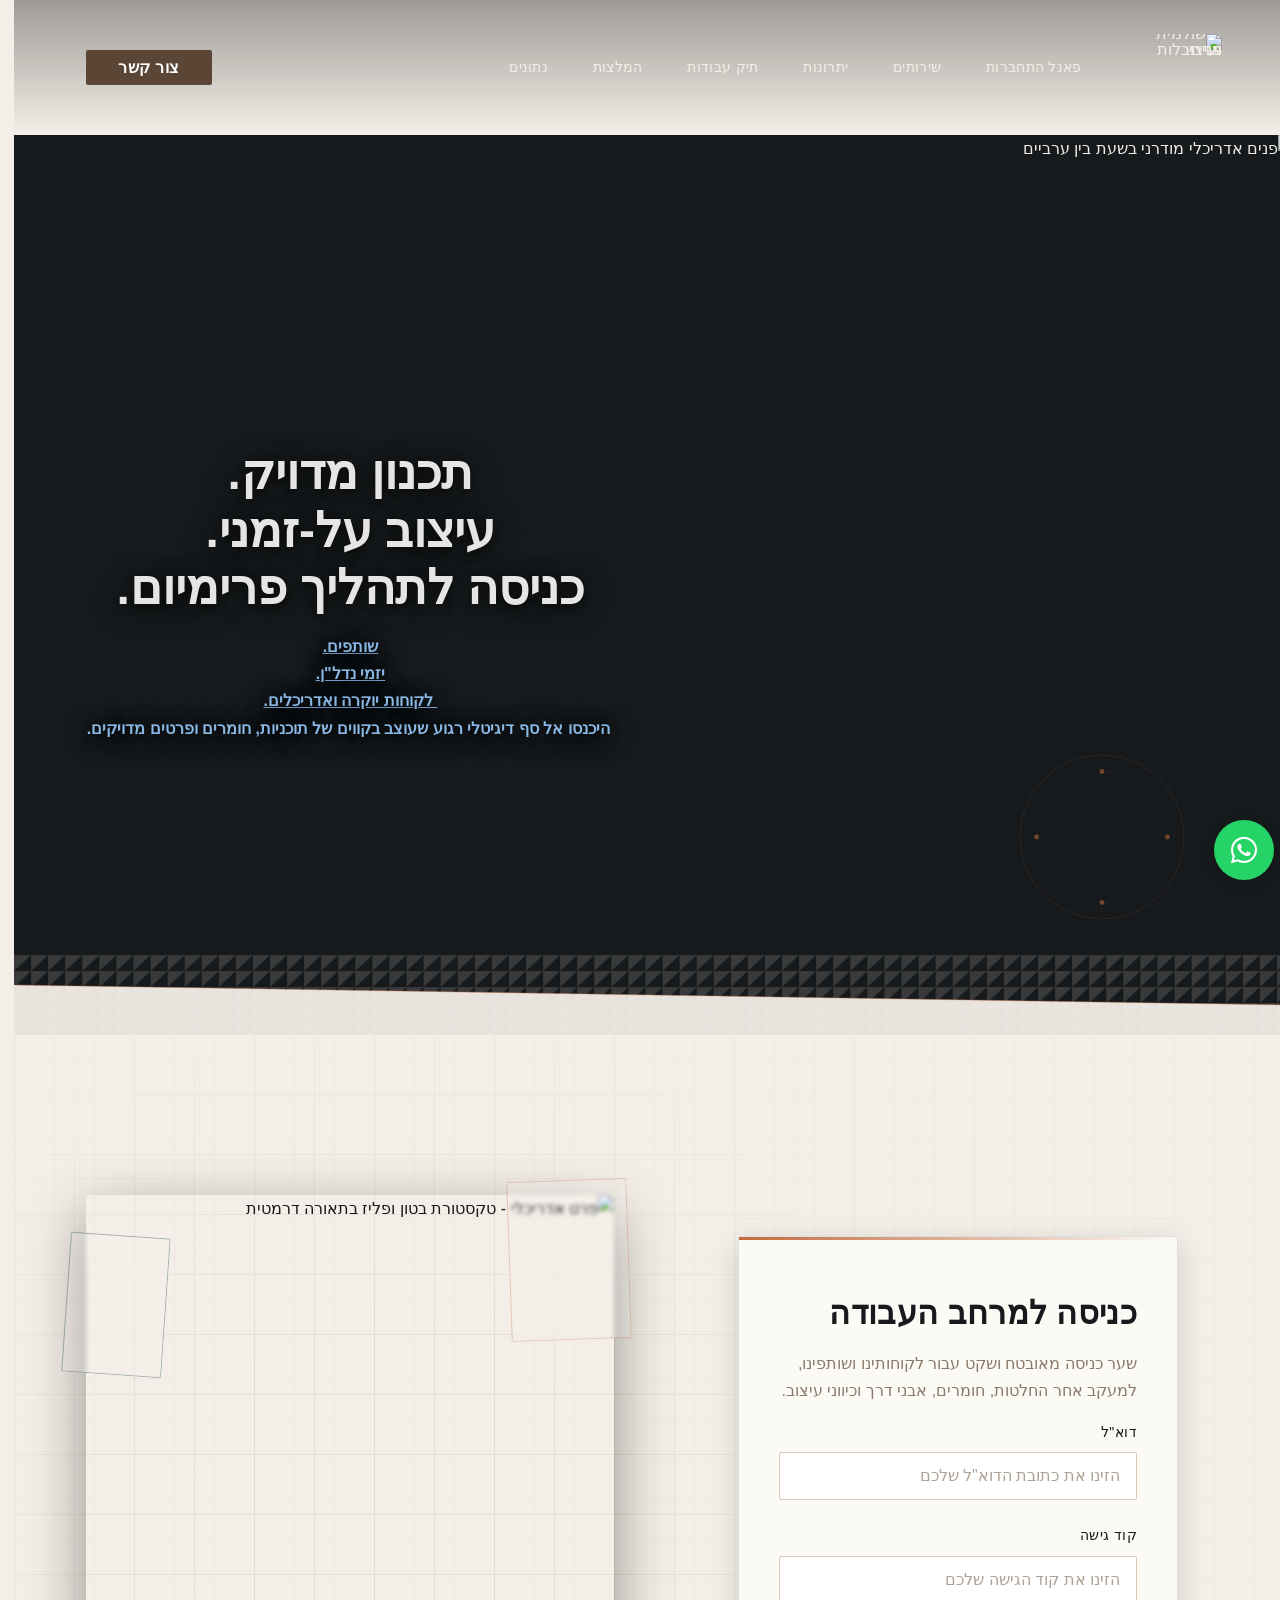
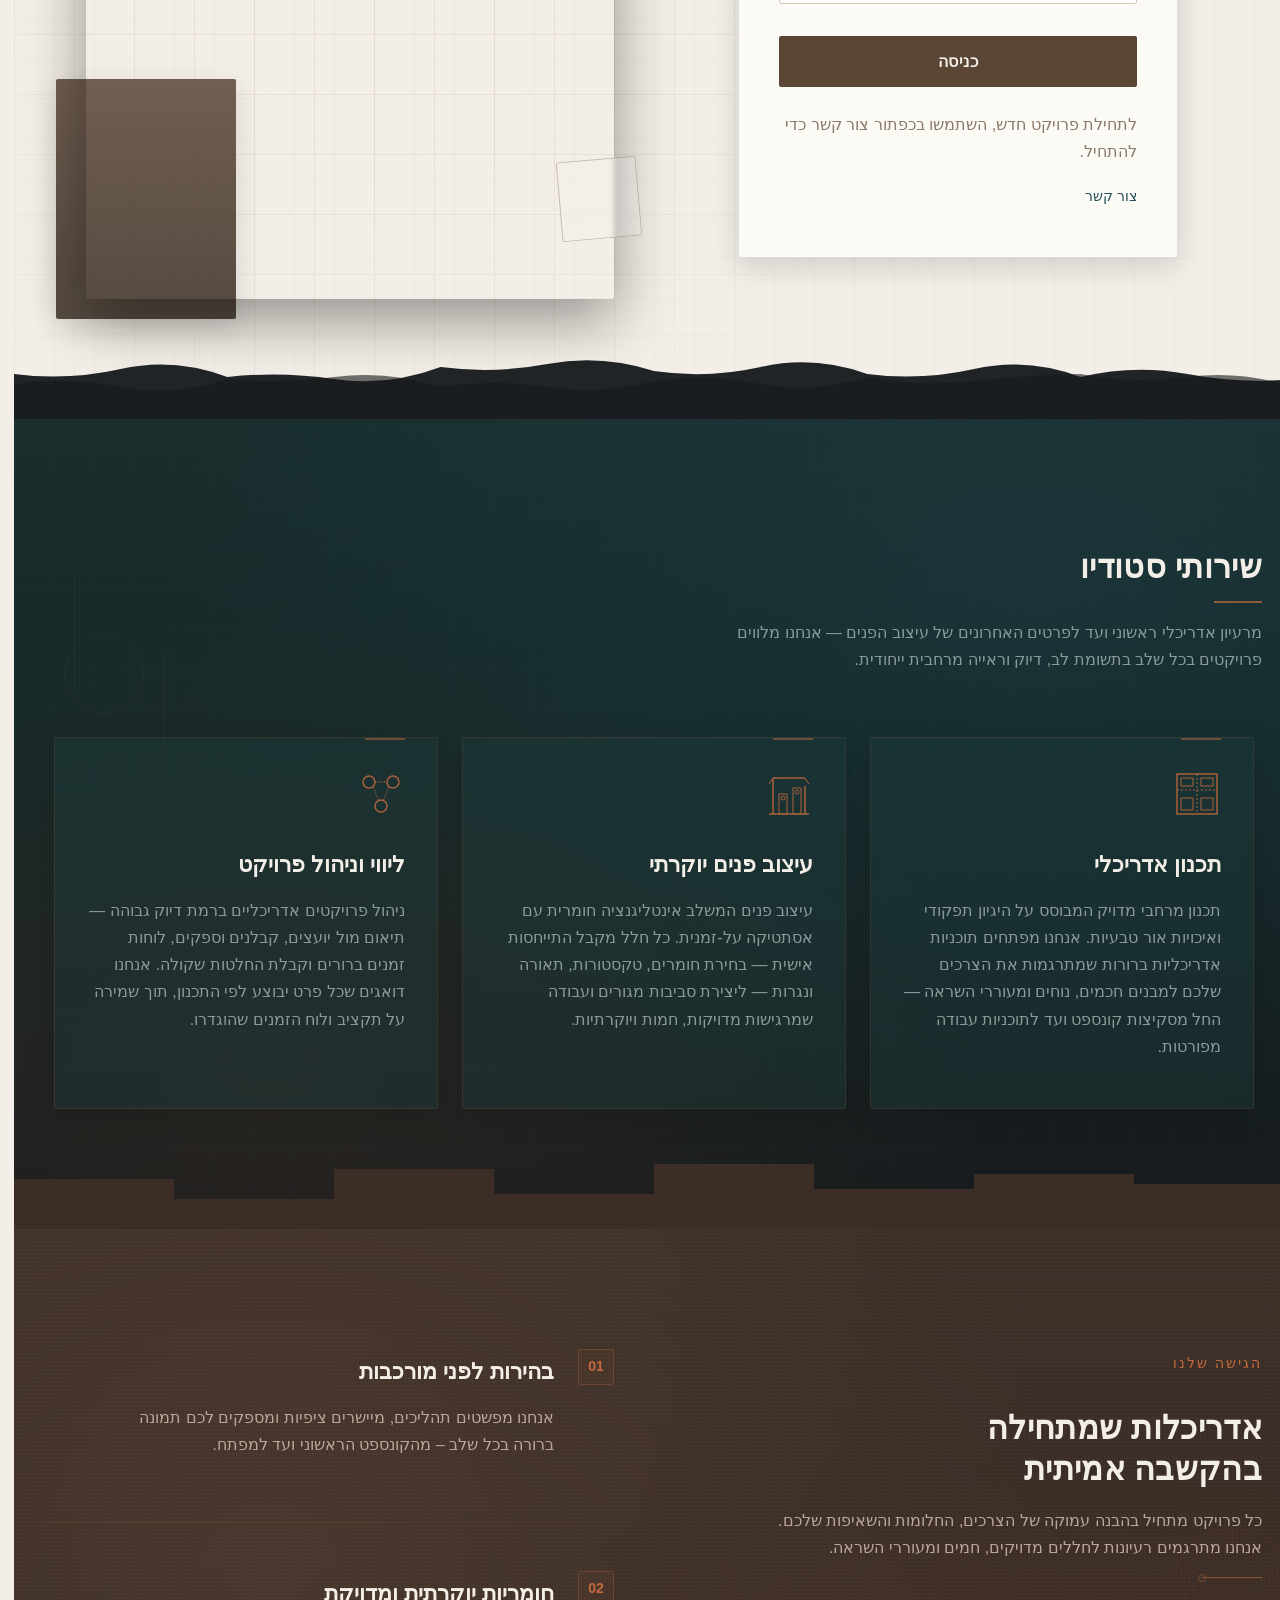
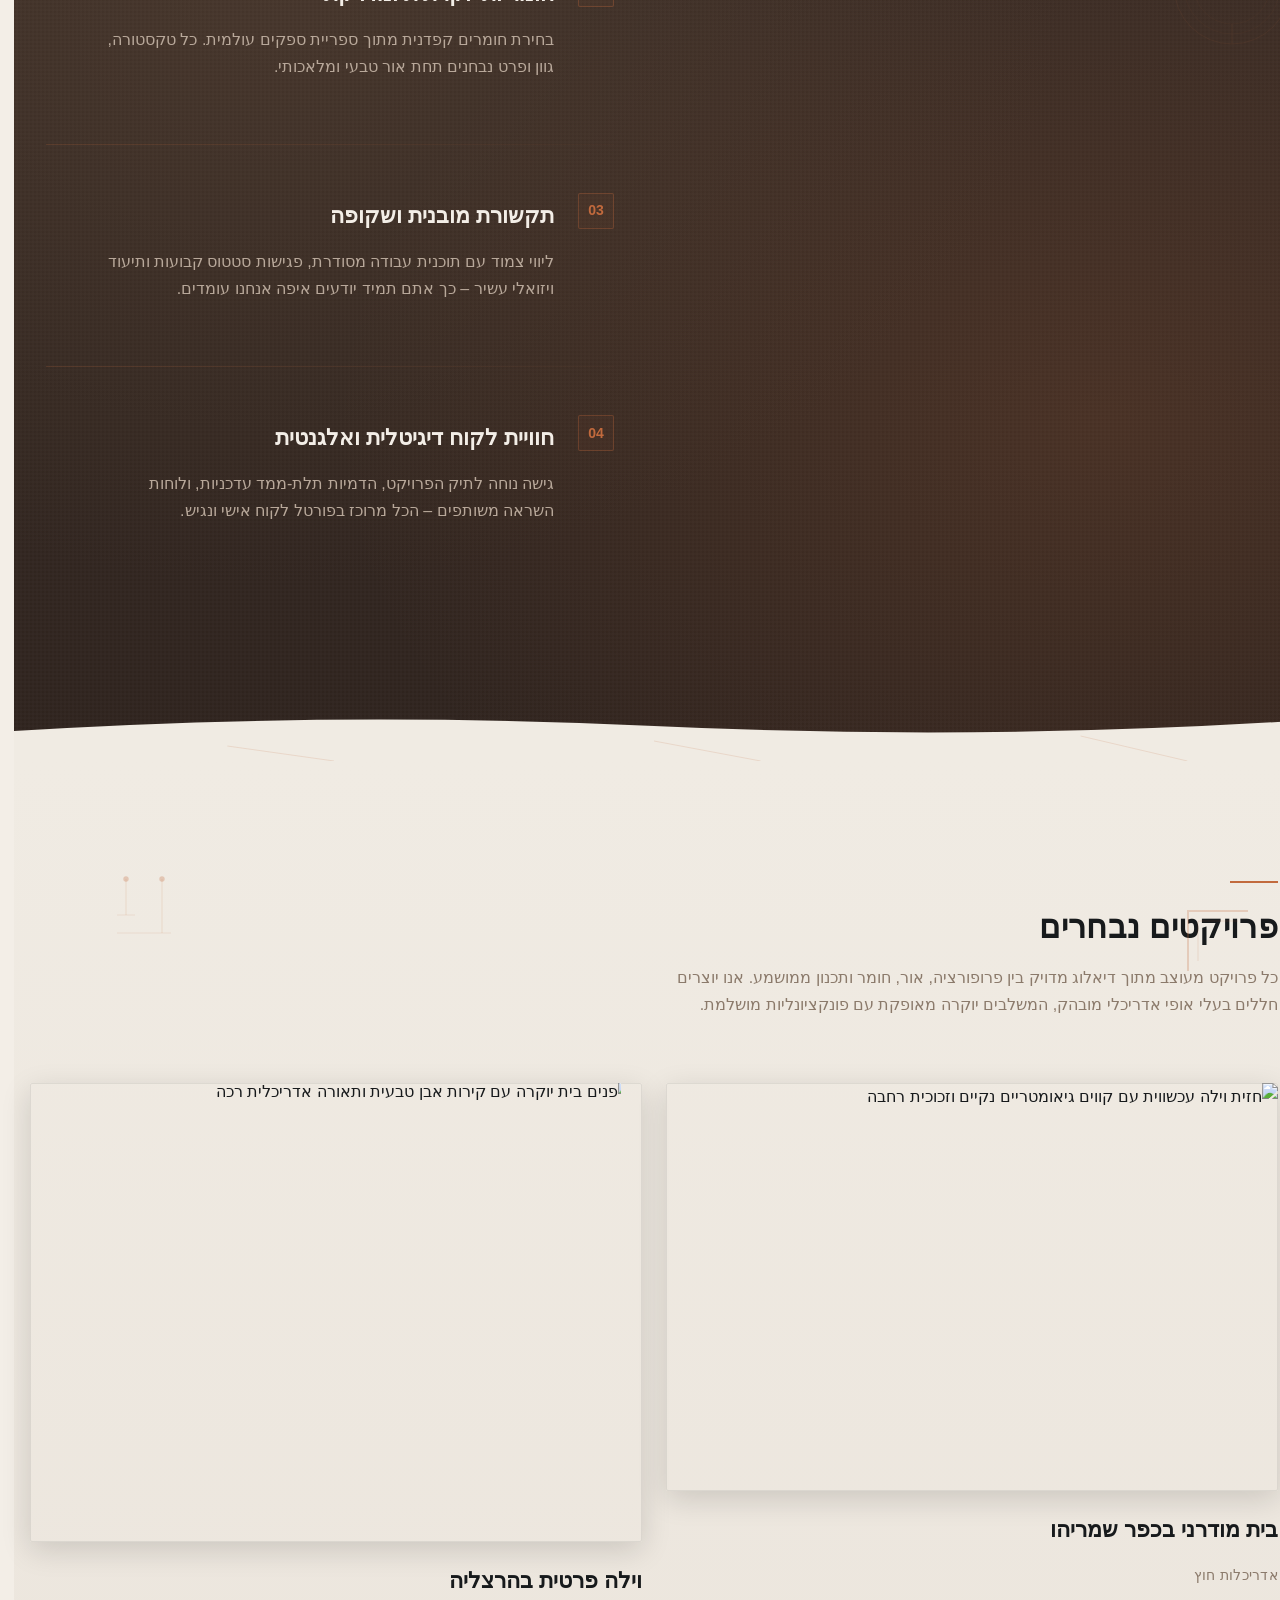
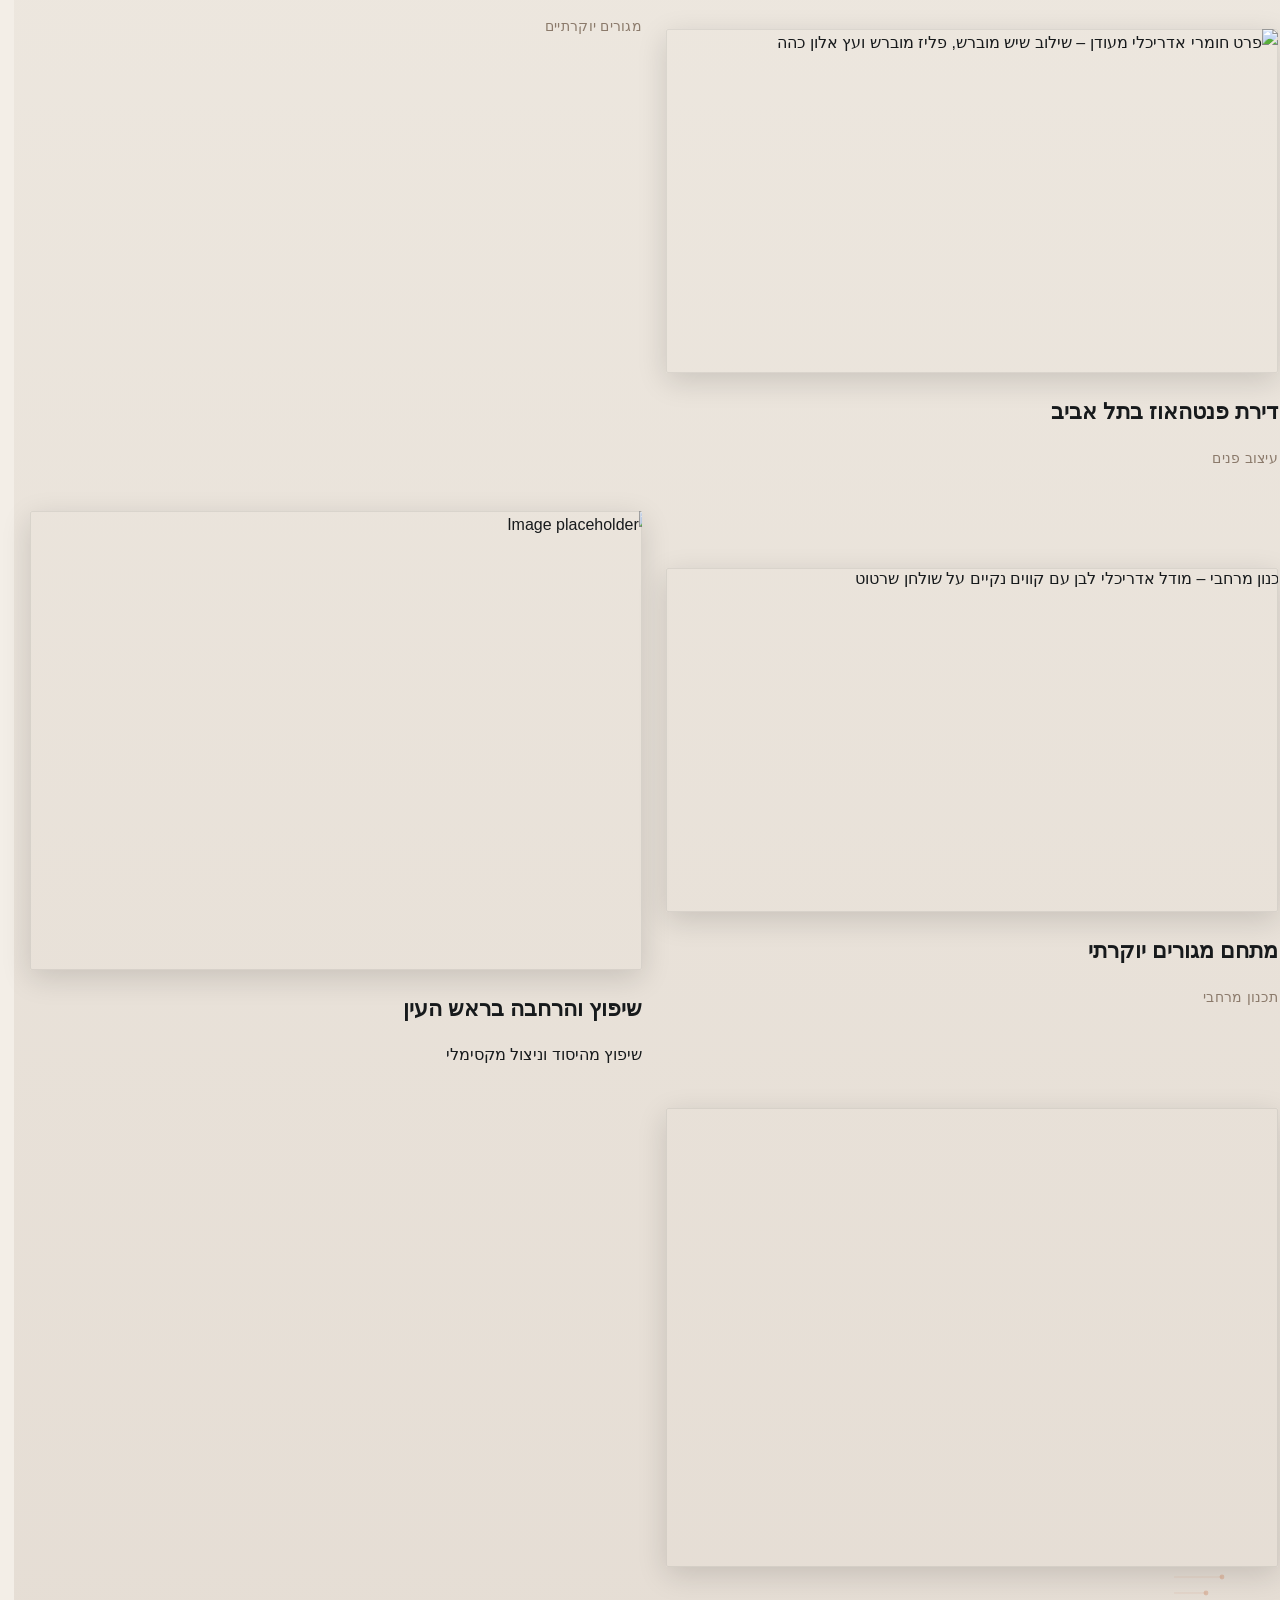
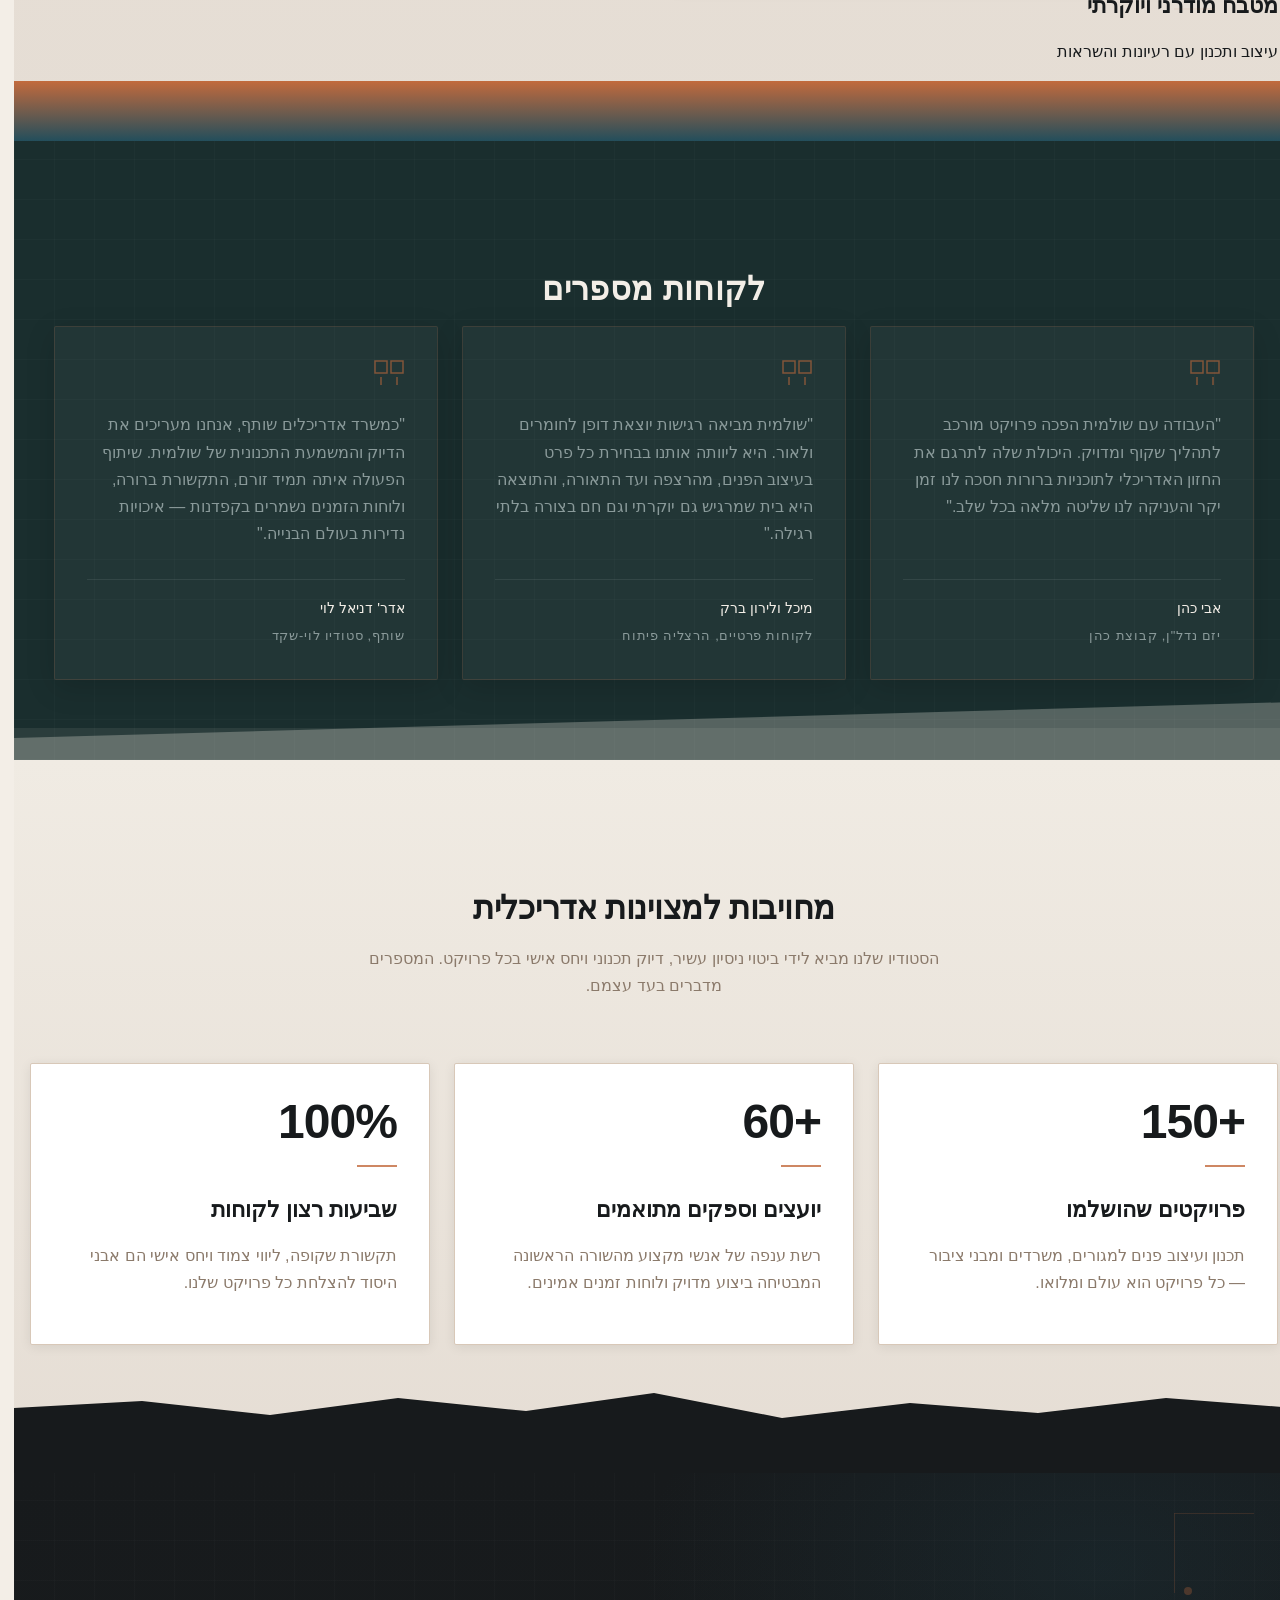
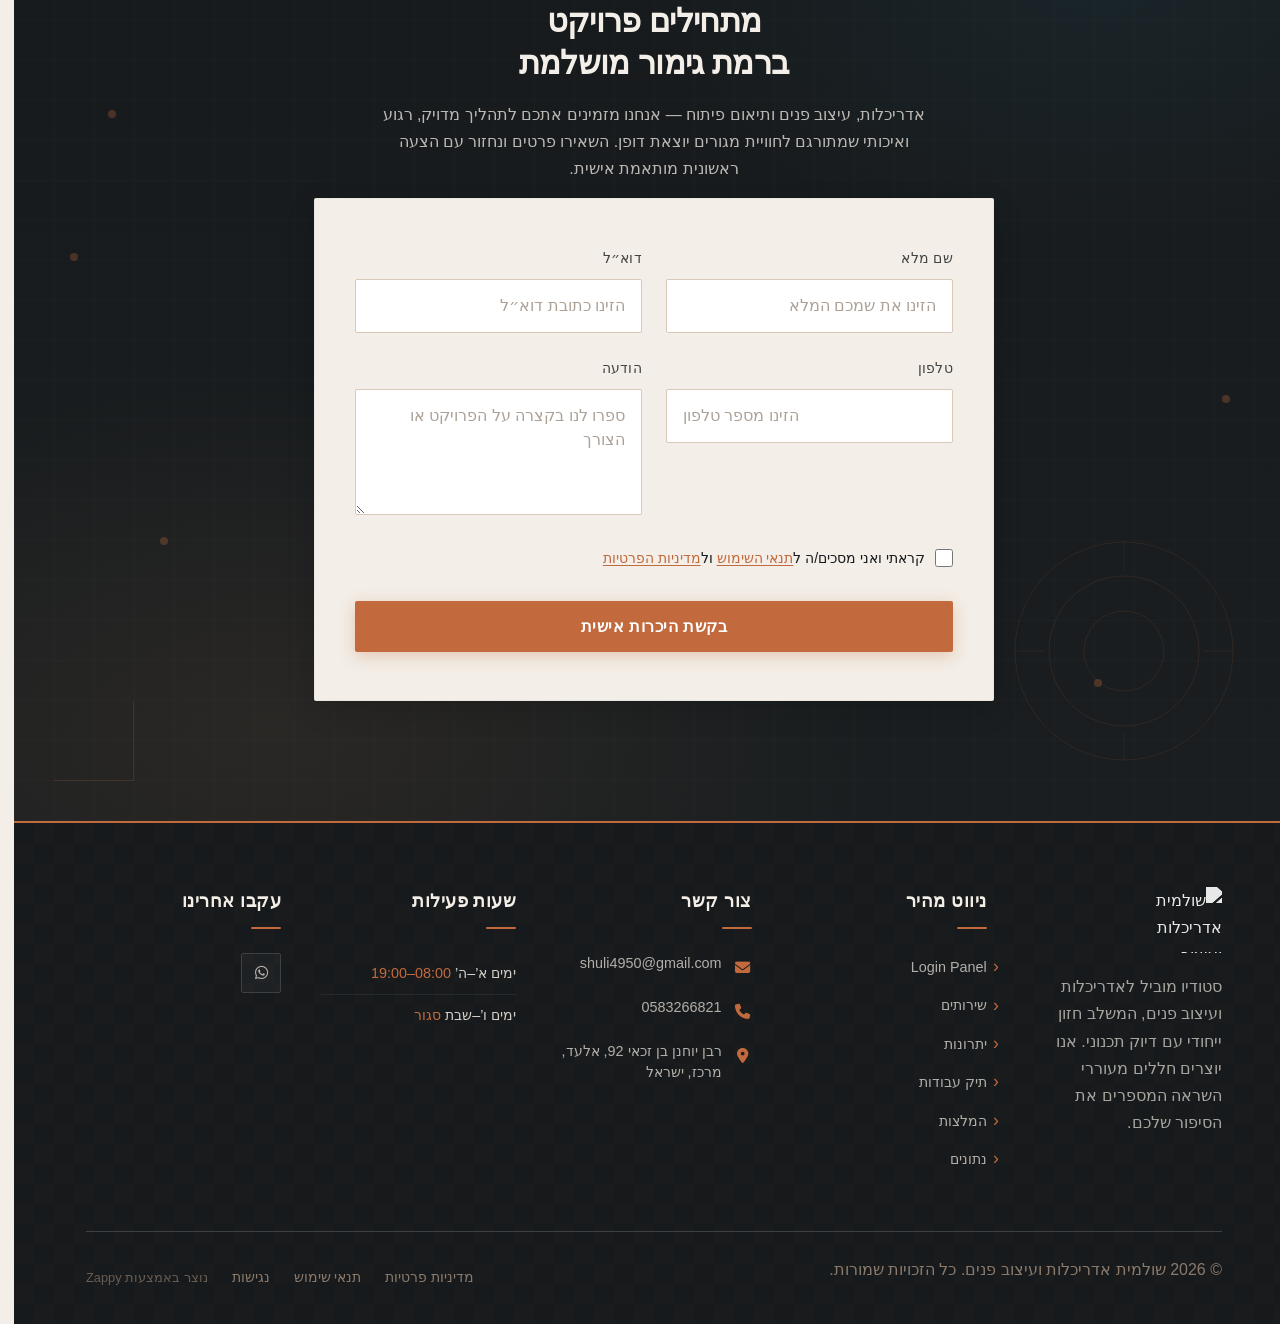
==== commit 22d8713b: "Incremental sync: 1 page(s) — update_image" ====
--- a/public/index.html
+++ b/public/index.html
@@ -1 +1 @@
-<!doctype html><html dir="rtl" lang="he"><head><meta charset="UTF-8"><meta content="width=device-width,initial-scale=1" name="viewport"><meta content="index, follow" name="robots"><title>גלו את עולם האדריכלות בהשראת טאדאו אנדו — שולמית אדריכלות ועיצוב פנים</title><meta content="היכנסו לעולם שבו קווים גיאומטריים פוגשים דיוק מודרני. דף הכניסה שלנו משלב אלגנטיות אדריכלית עם השראה מתכניות בניין — התחילו לעצב את החלומות שלכם עוד היום." name="description"><meta content="tadao ando architecture, santiago calatrava architecture, אדריכלות מודרנית, עיצוב פנים גיאומטרי, שולמית אדריכלות" name="keywords"><link href="/assets/favicon.ico" rel="icon" type="image/x-icon"><link href="/assets/favicon-16x16.png" rel="icon" type="image/png" sizes="16x16"><link href="/assets/favicon-32x32.png" rel="icon" type="image/png" sizes="32x32"><link href="/assets/favicon-48x48.png" rel="icon" type="image/png" sizes="48x48"><link href="/assets/favicon-192x192.png" rel="icon" type="image/png" sizes="192x192"><link href="/assets/favicon-512x512.png" rel="icon" type="image/png" sizes="512x512"><link href="/assets/apple-touch-icon.png" rel="apple-touch-icon"><script>!function(){"use strict";var t="7ba01dbc-7408-46b5-b94b-af72c62c8ecd",e="https://api.zappy5.com/api/analytics/track",a=18e5,n=2592e6,o=!0,i=!0,r=!0;var s=function(){var e="zappy_visitor_"+t,a=null;try{if(a=localStorage.getItem(e)){var o=JSON.parse(a),i=Date.now();if(i-o.created<n)return o.lastSeen=i,localStorage.setItem(e,JSON.stringify(o)),o.id}}catch(t){console.warn("Zappy Analytics: LocalStorage not available")}var r="zv_"+Date.now()+"_"+Math.random().toString(36).substr(2,9);try{localStorage.setItem(e,JSON.stringify({id:r,created:Date.now(),lastSeen:Date.now()}))}catch(t){}return r}(),c=function(){var e="zappy_session_"+t,n=null;try{if(n=sessionStorage.getItem(e)){var o=JSON.parse(n),i=Date.now();if(i-o.timestamp<a)return o.timestamp=i,sessionStorage.setItem(e,JSON.stringify(o)),o.id}}catch(t){console.warn("Zappy Analytics: SessionStorage not available")}var r="zs_"+Date.now()+"_"+Math.random().toString(36).substr(2,9);try{sessionStorage.setItem(e,JSON.stringify({id:r,timestamp:Date.now()}))}catch(t){}return r}();function l(a,n){n=n||{};var o={website_id:t,event_type:a,page_path:window.location.pathname,referrer:document.referrer||"direct",visitor_id:s,session_id:c,metadata:n};if(navigator.sendBeacon){var i=new Blob([JSON.stringify(o)],{type:"application/json"});navigator.sendBeacon(e,i)}else fetch(e,{method:"POST",headers:{"Content-Type":"application/json"},body:JSON.stringify(o),keepalive:!0}).catch(function(t){console.warn("Zappy Analytics: Failed to track event",t)})}o&&l("pageview",{title:document.title,url:window.location.href}),i&&document.addEventListener("click",function(t){var e=t.target;if("BUTTON"===e.tagName||e.closest("button")){var a="BUTTON"===e.tagName?e:e.closest("button");l("click",{element:"button",text:a.textContent.trim().substring(0,100),id:a.id||null,class:a.className||null})}else if("A"===e.tagName||e.closest("a")){var n="A"===e.tagName?e:e.closest("a");l("navigation",{element:"link",text:n.textContent.trim().substring(0,100),href:n.href,external:n.hostname!==window.location.hostname})}},!0),r&&document.addEventListener("submit",function(t){var e=t.target;l("form_submit",{form_id:e.id||null,form_name:e.name||null,form_action:e.action||null,form_method:e.method||"GET"})},!0);var d=Date.now();window.addEventListener("beforeunload",function(){l("page_unload",{time_on_page:Math.floor((Date.now()-d)/1e3),page_path:window.location.pathname})}),window.zappyAnalytics={track:l,getVisitorId:function(){return s},getSessionId:function(){return c}}}()</script><meta content="גלו את עולם האדריכלות בהשראת טאדאו אנדו — שולמית אדריכלות ועיצוב פנים" property="og:title"><meta content="היכנסו לעולם שבו קווים גיאומטריים פוגשים דיוק מודרני. דף הכניסה שלנו משלב אלגנטיות אדריכלית עם השראה מתכניות בניין — התחילו לעצב את החלומות שלכם עוד היום." property="og:description"><meta content="summary_large_image" name="twitter:card"><meta content="גלו את עולם האדריכלות בהשראת טאדאו אנדו — שולמית אדריכלות ועיצוב פנים" name="twitter:title"><meta content="היכנסו לעולם שבו קווים גיאומטריים פוגשים דיוק מודרני. דף הכניסה שלנו משלב אלגנטיות אדריכלית עם השראה מתכניות בניין — התחילו לעצב את החלומות שלכם עוד היום." name="twitter:description"><script type="application/ld+json">{"@context":"https://schema.org","@graph":[{"@type":"LocalBusiness","@id":"https://shulamit-architecture-and-inte.zappy5.app#organization","name":"שולמית אדריכלות ועיצוב פנים","url":"https://shulamit-architecture-and-inte.zappy5.app","description":"A striking login page inspired by architectural design elements — featuring geometric lines, structural motifs, and a clean modern aesthetic. The visual language draws from architectural blueprints and contemporary design, combining precision and elegance with a modern color palette.","address":{"@type":"PostalAddress","streetAddress":"רבן יוחנן בן זכאי 92, אלעד, מרכז, ישראל"},"contactPoint":[{"@type":"ContactPoint","contactType":"customer service","email":"shuli4950@gmail.com","telephone":"0583266821"}]},{"@type":"WebSite","@id":"https://shulamit-architecture-and-inte.zappy5.app#website","url":"https://shulamit-architecture-and-inte.zappy5.app","name":"שולמית אדריכלות ועיצוב פנים","publisher":{"@id":"https://shulamit-architecture-and-inte.zappy5.app#organization"}},{"@type":"ContactPage","@id":"https://shulamit-architecture-and-inte.zappy5.app#contactpage","url":"https://shulamit-architecture-and-inte.zappy5.app","name":"גלו את עולם האדריכלות בהשראת טאדאו אנדו — שולמית אדריכלות ועיצוב פנים","mainEntity":{"@id":"https://shulamit-architecture-and-inte.zappy5.app#organization"},"potentialAction":{"@type":"CommunicateAction","target":{"@type":"EntryPoint","urlTemplate":"https://shulamit-architecture-and-inte.zappy5.app/api/email/contact-form","actionPlatform":["http/method=POST"],"contentType":"application/json"},"instrument":[{"@type":"PropertyValue","name":"name","propertyID":"text","valueRequired":true,"description":"הזינו את שמכם המלא"},{"@type":"PropertyValue","name":"email","propertyID":"email","valueRequired":true,"description":"הזינו כתובת דוא״ל"},{"@type":"PropertyValue","name":"phone","propertyID":"tel","valueRequired":true,"description":"הזינו מספר טלפון"},{"@type":"PropertyValue","name":"message","propertyID":"textarea","valueRequired":true,"description":"ספרו לנו בקצרה על הפרויקט או הצורך"},{"@type":"PropertyValue","name":"privacy_consent","propertyID":"checkbox","valueRequired":true}]}}]}</script><style id="zappy-critical-above-fold-css">html{box-sizing:border-box;-webkit-text-size-adjust:100%}*,::after,::before{box-sizing:inherit}body{margin:0;min-width:320px;overflow-x:clip}img,svg,video{max-width:100%;height:auto}main{display:block}.container{width:min(100% - 32px,1200px);margin-inline:auto}.navbar,header .navbar,header[role=banner],nav.navbar{position:relative;z-index:1000;width:100%}.nav-container,.navbar .container{display:flex;align-items:center;justify-content:space-between;min-height:64px}.logo,.logo-link img{display:block;width:35px;height:35px;object-fit:contain}#navMenu,.nav-menu{list-style:none}.fa,.fa-brands,.fa-regular,.fa-solid,.fab,.far,.fas{display:inline-block;min-width:1em;text-align:center}html:not(#zappy-noop) .navbar:has(.nav-ecommerce-icons)>.phone-header-btn,html:not(#zappy-noop)[data-zappy-site-type=ecommerce] .phone-header-btn{display:none!important;visibility:hidden!important;width:0!important;height:0!important;pointer-events:none!important}.hero-section,.index-hero-section,section[class*=hero]{position:relative;overflow:hidden;min-height:560px}.hero-bg-image,.hero-bg-wrapper,section[class*=hero] [class*=hero-bg]{position:absolute;inset:0;width:100%;height:100%}.hero-bg-image img,.hero-bg-wrapper img,section[class*=hero] [data-hero-bg],section[class*=hero] img[data-hero-background=true]{width:100%!important;height:100%!important;object-fit:cover!important;display:block}.hero-content,section[class*=hero] .container{position:relative;z-index:2}@media(max-width:768px){:root{--header-height:72px;--total-header-height:72px;--zappy-mobile-menu-top:72px}html[data-zappy-site-type=ecommerce] body{padding-top:var(--total-header-height,72px)}html[data-zappy-site-type=ecommerce] body>.navbar:not(.zappy-catalog-menu),html[data-zappy-site-type=ecommerce] body>nav.navbar{position:fixed!important;top:0;left:0;right:0;z-index:100000;width:100%;margin-bottom:0}.zappy-catalog-menu{position:fixed;top:var(--header-height,72px);left:0;right:0;z-index:99999}.nav-container,.navbar .container{min-height:60px}#navMenu,.nav-menu{max-width:100vw;overflow-x:hidden}.hero-section,.index-hero-section,section[class*=hero]{min-height:100svh}.hero-bg-image,.hero-bg-wrapper,.hero-scrim{min-height:100svh}}</style><link href="/styles.css" rel="preload" as="style"><link href="/styles.css" rel="stylesheet" media="print" onload='this.media="all"'><noscript><link href="/styles.css" rel="stylesheet"></noscript><script>window.ZAPPY_WEBSITE_ID="7ba01dbc-7408-46b5-b94b-af72c62c8ecd",window.ZAPPY_API_BASE="https://api.zappy5.com"</script><link href="/assets/site-index-portfolio-image-2.webp?t=1783608261042" rel="preload" as="image" fetchpriority="high"><style id="zappy-dropdown-submenu-styles">#navMenu li:has(.sub-menu),.nav-menu li:has(.sub-menu),.navbar li:has(.sub-menu),nav li:has(.sub-menu){position:relative}#navMenu .sub-menu,.nav-menu .sub-menu,.navbar .sub-menu,nav .sub-menu{display:block!important;position:absolute!important;top:100%;left:0;min-width:220px;background:#fff;border-radius:8px;box-shadow:0 8px 25px rgba(0,0,0,.15);padding:8px 0;opacity:0;visibility:hidden;transform:translateY(10px);transition:all .3s ease;z-index:1000;list-style:none;pointer-events:none}#navMenu li:hover>.sub-menu,.nav-menu li:hover>.sub-menu,.navbar li:hover>.sub-menu,nav li:hover>.sub-menu{opacity:1!important;visibility:visible!important;transform:translateY(0)!important;pointer-events:auto!important}.sub-menu li{list-style:none;margin:0;padding:0}.sub-menu a{display:block!important;padding:10px 16px!important;color:var(--text-dark,#333)!important;font-weight:500;text-decoration:none;white-space:nowrap;transition:background-color .2s}.sub-menu .zappy-nav-child>a{padding-left:28px!important;font-size:.9em!important;opacity:.85!important}[dir=rtl] .sub-menu .zappy-nav-child>a,html[lang=ar] .sub-menu .zappy-nav-child>a,html[lang=he] .sub-menu .zappy-nav-child>a{padding-left:10px!important;padding-right:28px!important}.sub-menu .zappy-nav-parent>a{font-weight:600!important}.sub-menu a:hover{background-color:#f5f5f5}[dir=rtl] .nav-menu .sub-menu,[dir=rtl] .navbar .sub-menu,[dir=rtl] nav .sub-menu,html[lang=ar] .nav-menu .sub-menu,html[lang=ar] .navbar .sub-menu,html[lang=ar] nav .sub-menu,html[lang=he] .nav-menu .sub-menu,html[lang=he] .navbar .sub-menu,html[lang=he] nav .sub-menu{left:auto!important;right:0!important}.sub-menu:empty,.sub-menu:not(:has(li)):not(:has(> a)),.sub-menu:not(:has(li:not(.zappy-hidden-menu-item))):not(:has(> a)){display:none!important;opacity:0!important;visibility:hidden!important;pointer-events:none!important}li:has(.menu-group-title):hover>.sub-menu{opacity:1!important;visibility:visible!important;transform:translateY(0)!important;pointer-events:auto!important}#navMenu>li>.menu-group-title,.nav-menu>li>.menu-group-title{display:inline-block;padding:.5rem 1rem;cursor:default;user-select:none}@media (max-width:768px){#navMenu .sub-menu,.nav-menu .sub-menu,.navbar .sub-menu,nav .sub-menu{position:static!important;transform:none!important;box-shadow:none!important;background:0 0!important;max-height:0;overflow:hidden;opacity:0;visibility:hidden;transition:max-height .3s ease,opacity .3s ease;padding:0!important;border-radius:0!important}#navMenu .sub-menu.mobile-expanded,.nav-menu .sub-menu.mobile-expanded,.navbar .sub-menu.mobile-expanded{max-height:none!important;overflow-y:visible!important;opacity:1!important;visibility:visible!important;padding:8px 0 8px 16px!important}[dir=rtl] .sub-menu.mobile-expanded,html[lang=he] .sub-menu.mobile-expanded{padding:8px 16px 8px 0!important}#navMenu li:hover>.sub-menu,.nav-menu li:hover>.sub-menu,.navbar li:hover>.sub-menu,nav li:hover>.sub-menu{opacity:0;visibility:hidden;pointer-events:none}#navMenu li>.sub-menu.mobile-expanded,.nav-menu li>.sub-menu.mobile-expanded,.navbar li>.sub-menu.mobile-expanded,nav li>.sub-menu.mobile-expanded{opacity:1!important;visibility:visible!important;pointer-events:auto!important}#navMenu li:has(.sub-menu),.nav-menu li:has(.sub-menu),.navbar li:has(.sub-menu),nav li:has(.sub-menu){display:flex!important;flex-wrap:wrap!important;align-items:center!important;position:relative!important;min-height:44px!important}#navMenu li:has(.sub-menu)>a,.nav-menu li:has(.sub-menu)>a,.navbar li:has(.sub-menu)>a,nav li:has(.sub-menu)>a{flex:1!important;min-width:0!important}#navMenu li:has(.sub-menu)>.menu-group-title,.nav-menu li:has(.sub-menu)>.menu-group-title,.navbar li:has(.sub-menu)>.menu-group-title,nav li:has(.sub-menu)>.menu-group-title{flex:1!important;min-width:0!important;padding:0!important;line-height:inherit!important}#navMenu li:has(.sub-menu)>.sub-menu,.nav-menu li:has(.sub-menu)>.sub-menu,.navbar li:has(.sub-menu)>.sub-menu,nav li:has(.sub-menu)>.sub-menu{flex-basis:100%!important;width:100%!important}#navMenu li:has(.sub-menu)>a [class*=arrow],#navMenu li:has(.sub-menu)>a [class*=chevron],.nav-menu li:has(.sub-menu)>a .fa-angle-down,.nav-menu li:has(.sub-menu)>a .fa-chevron-down,.nav-menu li:has(.sub-menu)>a [class*=arrow],.nav-menu li:has(.sub-menu)>a [class*=chevron],nav li:has(.sub-menu)>a [class*=arrow],nav li:has(.sub-menu)>a [class*=chevron]{display:none!important;visibility:hidden!important}.mobile-submenu-toggle{display:flex!important;align-items:center!important;justify-content:center!important;width:44px!important;height:auto!important;background:0 0!important;border:none!important;cursor:pointer!important;color:var(--text-light)!important;position:static!important;flex-shrink:0!important;align-self:stretch!important;z-index:2!important;padding:0!important;margin:0!important}.mobile-submenu-toggle::after{content:''!important;width:0!important;height:0!important;border-left:6px solid transparent!important;border-right:6px solid transparent!important;border-top:7px solid currentColor!important;transition:transform .3s ease!important}.mobile-submenu-toggle.expanded::after{transform:rotate(180deg)!important}.sub-menu a{padding:10px 0!important;display:block!important;color:var(--text-light)!important;white-space:normal!important}.sub-menu .zappy-nav-child>a{padding-left:28px!important;font-size:.9em!important;opacity:.85!important}[dir=rtl] .sub-menu .zappy-nav-child>a,html[lang=ar] .sub-menu .zappy-nav-child>a,html[lang=he] .sub-menu .zappy-nav-child>a{padding-left:0!important;padding-right:28px!important}.sub-menu .zappy-nav-parent>a{font-weight:600!important}#navMenu.active,.nav-menu.active{max-width:100vw!important;overflow-x:hidden!important;box-sizing:border-box!important}.navbar .sub-menu li a,.zappy-products-dropdown .sub-menu a,nav.navbar .sub-menu li a{color:var(--text-light)!important}}@media (min-width:769px){.mobile-submenu-toggle{display:none!important}}</style><style id="zappy-widget-visibility">html[dir=rtl] .whatsapp-float{right:20px!important;left:auto!important}html:not([dir]) .whatsapp-float,html[dir=ltr] .whatsapp-float{left:20px!important;right:auto!important}html[dir=rtl] #mic-access-tool-general-button,html[dir=rtl] #mic-init-access-tool #mic-access-tool-general-button,html[dir=rtl] #mic-init-access-tool .mic-access-tool-general-button,html[dir=rtl] ._access-icon,html[dir=rtl] .mic-access-tool-general-button{left:20px!important;right:auto!important}html:not([dir]) #mic-access-tool-general-button,html:not([dir]) #mic-init-access-tool #mic-access-tool-general-button,html:not([dir]) #mic-init-access-tool .mic-access-tool-general-button,html:not([dir]) ._access-icon,html:not([dir]) .mic-access-tool-general-button,html[dir=ltr] #mic-access-tool-general-button,html[dir=ltr] #mic-init-access-tool #mic-access-tool-general-button,html[dir=ltr] #mic-init-access-tool .mic-access-tool-general-button,html[dir=ltr] ._access-icon,html[dir=ltr] .mic-access-tool-general-button{right:20px!important;left:auto!important}@media (max-width:768px){.whatsapp-float{display:flex!important}}@media (min-width:769px){.whatsapp-float{display:flex!important}}@media (max-width:768px){#mic-access-tool-general-button,#mic-init-access-tool #mic-access-tool-general-button,#mic-init-access-tool .mic-access-tool-general-button,._access-icon,.mic-access-tool-general-button{display:flex!important;visibility:visible!important;opacity:1!important;pointer-events:auto!important}#mic-access-tool-box.opened-mic-access-tool,#mic-init-access-tool #mic-access-tool-box.opened-mic-access-tool,.mic-access-tool-box.opened-mic-access-tool{visibility:visible!important;opacity:1!important;pointer-events:auto!important}}@media (min-width:769px){#mic-access-tool-general-button,#mic-init-access-tool #mic-access-tool-general-button,#mic-init-access-tool .mic-access-tool-general-button,._access-icon,.mic-access-tool-general-button{display:flex!important;visibility:visible!important;opacity:1!important;pointer-events:auto!important}#mic-access-tool-box.opened-mic-access-tool,#mic-init-access-tool #mic-access-tool-box.opened-mic-access-tool,.mic-access-tool-box.opened-mic-access-tool{visibility:visible!important;opacity:1!important;pointer-events:auto!important}}</style></head><body><meta charset="UTF-8"><meta content="width=device-width,initial-scale=1" name="viewport"><title>גלו את עולם האדריכלות בהשראת טאדאו אנדו — שולמית אדריכלות ועיצוב פנים</title><meta content="היכנסו לעולם שבו קווים גיאומטריים פוגשים דיוק מודרני. דף הכניסה שלנו משלב אלגנטיות אדריכלית עם השראה מתכניות בניין — התחילו לעצב את החלומות שלכם עוד היום." name="description"><meta content="tadao ando architecture, santiago calatrava architecture, אדריכלות מודרנית, עיצוב פנים גיאומטרי, שולמית אדריכלות" name="keywords"><meta content="index, follow" name="robots"><meta content="גלו את עולם האדריכלות בהשראת טאדאו אנדו — שולמית אדריכלות ועיצוב פנים" property="og:title"><meta content="היכנסו לעולם שבו קווים גיאומטריים פוגשים דיוק מודרני. דף הכניסה שלנו משלב אלגנטיות אדריכלית עם השראה מתכניות בניין — התחילו לעצב את החלומות שלכם עוד היום." property="og:description"><meta content="website" property="og:type"><meta content="he_IL" property="og:locale"><meta content="summary_large_image" name="twitter:card"><meta content="גלו את עולם האדריכלות בהשראת טאדאו אנדו — שולמית אדריכלות ועיצוב פנים" name="twitter:title"><meta content="היכנסו לעולם שבו קווים גיאומטריים פוגשים דיוק מודרני. דף הכניסה שלנו משלב אלגנטיות אדריכלית עם השראה מתכניות בניין — התחילו לעצב את החלומות שלכם עוד היום." name="twitter:description"><style id="zappy-critical-above-fold-css">html{box-sizing:border-box;-webkit-text-size-adjust:100%}*,::after,::before{box-sizing:inherit}body{margin:0;min-width:320px;overflow-x:clip}img,svg,video{max-width:100%;height:auto}main{display:block}.container{width:min(100% - 32px,1200px);margin-inline:auto}.navbar,header .navbar,header[role=banner],nav.navbar{position:relative;z-index:1000;width:100%}.nav-container,.navbar .container{display:flex;align-items:center;justify-content:space-between;min-height:64px}.logo,.logo-link img{display:block;width:35px;height:35px;object-fit:contain}#navMenu,.nav-menu{list-style:none}.fa,.fa-brands,.fa-regular,.fa-solid,.fab,.far,.fas{display:inline-block;min-width:1em;text-align:center}html:not(#zappy-noop) .navbar:has(.nav-ecommerce-icons)>.phone-header-btn,html:not(#zappy-noop)[data-zappy-site-type=ecommerce] .phone-header-btn{display:none!important;visibility:hidden!important;width:0!important;height:0!important;pointer-events:none!important}.hero-section,.index-hero-section,section[class*=hero]{position:relative;overflow:hidden;min-height:560px}.hero-bg-image,.hero-bg-wrapper,section[class*=hero] [class*=hero-bg]{position:absolute;inset:0;width:100%;height:100%}.hero-bg-image img,.hero-bg-wrapper img,section[class*=hero] [data-hero-bg],section[class*=hero] img[data-hero-background=true]{width:100%!important;height:100%!important;object-fit:cover!important;display:block}.hero-content,section[class*=hero] .container{position:relative;z-index:2}@media(max-width:768px){:root{--header-height:72px;--total-header-height:72px;--zappy-mobile-menu-top:72px}html[data-zappy-site-type=ecommerce] body{padding-top:var(--total-header-height,72px)}html[data-zappy-site-type=ecommerce] body>.navbar:not(.zappy-catalog-menu),html[data-zappy-site-type=ecommerce] body>nav.navbar{position:fixed!important;top:0;left:0;right:0;z-index:100000;width:100%;margin-bottom:0}.zappy-catalog-menu{position:fixed;top:var(--header-height,72px);left:0;right:0;z-index:99999}.nav-container,.navbar .container{min-height:60px}#navMenu,.nav-menu{max-width:100vw;overflow-x:hidden}.hero-section,.index-hero-section,section[class*=hero]{min-height:100svh}.hero-bg-image,.hero-bg-wrapper,.hero-scrim{min-height:100svh}}</style><link href="/styles.css" rel="preload" as="style"><link href="/styles.css" rel="stylesheet" media="print" onload='this.media="all"'><noscript><link href="/styles.css" rel="stylesheet"></noscript><style>.skip-link{position:absolute;top:0;left:0;transform:translateY(-200%);padding:12px 18px;background:var(--bg-dark,#1a1a1a);color:var(--text-light,#fff);font-weight:600;border-radius:0 0 8px 0;z-index:10000}.skip-link:focus{transform:none;outline:2px solid var(--ring,#fff);outline-offset:2px}:focus-visible{outline:2px solid var(--ring,currentColor);outline-offset:3px}</style><link href="/assets/favicon.ico" rel="icon" type="image/x-icon"><link href="/assets/favicon-16x16.png" rel="icon" type="image/png" sizes="16x16"><link href="/assets/favicon-32x32.png" rel="icon" type="image/png" sizes="32x32"><link href="/assets/favicon-48x48.png" rel="icon" type="image/png" sizes="48x48"><link href="/assets/favicon-192x192.png" rel="icon" type="image/png" sizes="192x192"><link href="/assets/favicon-512x512.png" rel="icon" type="image/png" sizes="512x512"><link href="/assets/apple-touch-icon.png" rel="apple-touch-icon"><link href="https://cdn.jsdelivr.net/npm/vanilla-cookieconsent@3/dist/cookieconsent.css" rel="stylesheet"><a href="#main" class="skip-link">דלג לתוכן הראשי</a><nav class="navbar" dir="rtl"><button class="mobile-toggle" aria-label="Menu" id="mobileToggle"><svg viewBox="0 0 24 24" fill="none" class="hamburger-icon" height="24" width="24"><path d="M3 12h18M3 6h18M3 18h18" stroke="currentColor" stroke-width="2" stroke-linecap="round"></path></svg> <svg viewBox="0 0 24 24" fill="none" class="close-icon" height="24" width="24" style="display:none"><path d="M18 6L6 18M6 6l12 12" stroke="currentColor" stroke-width="2" stroke-linecap="round"></path></svg></button> <button class="phone-header-btn" aria-label="Call" data-phone="0583266821"><svg viewBox="0 0 24 24" fill="currentColor" height="20" width="20"><path d="M22 16.92v3a2 2 0 0 1-2.18 2 19.79 19.79 0 0 1-8.63-3.07 19.5 19.5 0 0 1-6-6 19.79 19.79 0 0 1-3.07-8.67A2 2 0 0 1 4.11 2h3a2 2 0 0 1 2 1.72 12.84 12.84 0 0 0 .7 2.81 2 2 0 0 1-.45 2.11L8.09 9.91a16 16 0 0 0 6 6l1.27-1.27a2 2 0 0 1 2.11-.45 12.84 12.84 0 0 0 2.81.7A2 2 0 0 1 22 16.92z"></path></svg></button><div class="nav-container"><div class="nav-right-group"><div class="nav-brand"><a href="/" class="logo-link"><img alt="שולמית אדריכלות ועיצוב פנים" decoding="async" height="35" src="/assets/site-----image-1.webp" width="35" class="logo"></a></div><ul class="nav-menu" id="navMenu"><li><a href="#login-panel">פאנל התחברות</a></li><li><a href="#services">שירותים</a></li><li><a href="#benefits">יתרונות</a></li><li><a href="#portfolio">תיק עבודות</a></li><li><a href="#testimonials">המלצות</a></li><li><a href="#stats">נתונים</a></li></ul></div><div class="nav-cta-container"><li class="nav-cta-item"><a href="#cta" class="nav-cta-btn">צור קשר</a></li></div></div></nav><script>window.addEventListener("load",function(){const e=document.querySelector(".navbar, nav, header");if(!e)return void console.log("[Navbar] Navbar element not found");let t=document.getElementById("mobileToggle")||document.querySelector(".mobile-toggle")||document.querySelector(".hamburger")||document.querySelector(".hamburger-menu")||document.querySelector(".menu-toggle")||document.querySelector(".burger-menu")||document.querySelector('[aria-label="Menu"]')||document.querySelector('[aria-label="תפריט"]');const o=document.querySelector(".phone-header-btn"),n=window.getComputedStyle(e);let r=n.backgroundColor;if(console.log("[Navbar] Initial navbar background:",r),"transparent"===r||"rgba(0, 0, 0, 0)"===r||r.startsWith("rgba")&&r.includes(", 0)")){const e=n.backgroundImage;if(e&&"none"!==e)console.log("[Navbar] Navbar has background image/gradient, using dark text"),r="rgb(240, 240, 240)";else{const e=window.getComputedStyle(document.body).backgroundColor;console.log("[Navbar] Navbar transparent, using body background:",e),r=e}}const a=r.match(/\d+/g);if(a&&a.length>=3){const e=(.299*parseInt(a[0])+.587*parseInt(a[1])+.114*parseInt(a[2]))/255;console.log("[Navbar] Mobile button colors preserved from Claude CSS (luminance:",e.toFixed(2)+")");const n=document.createElement("style");n.id="zappy-mobile-nav-fix";document.documentElement.lang;document.documentElement.dir,n.textContent='\n        /* Hide mobile buttons on desktop, show only on mobile */\n        @media (min-width: 769px) {\n          .mobile-toggle,\n          .phone-header-btn {\n            display: none !important;\n          }\n        }\n        \n        /* Show and position mobile buttons correctly on mobile */\n        @media (max-width: 768px) {\n          .navbar,\n          nav.navbar {\n            min-height: 70px !important;\n          }\n\n          .mobile-toggle,\n          .phone-header-btn {\n            position: absolute !important;\n            top: 0 !important;\n            bottom: 0 !important;\n            margin-top: auto !important;\n            margin-bottom: auto !important;\n            transform: none !important;\n            z-index: 1001 !important;\n            display: flex !important;\n            align-items: center !important;\n            justify-content: center !important;\n            width: 36px !important;\n            height: 36px !important;\n            border-radius: 50% !important;\n            border: none !important;\n            cursor: pointer !important;\n            padding: 6px !important;\n            background: none !important;\n            color: var(--nav-text, var(--text-light)) !important;\n            touch-action: manipulation !important;\n            -webkit-tap-highlight-color: transparent !important;\n          }\n\n          html[data-zappy-site-type="ecommerce"] .phone-header-btn,\n          body[data-zappy-site-type="ecommerce"] .phone-header-btn,\n          html[data-zappy-site-type="ecommerce"] header .phone-header-btn,\n          html[data-zappy-site-type="ecommerce"] nav .phone-header-btn {\n            display: none !important;\n            visibility: hidden !important;\n            width: 0 !important;\n            height: 0 !important;\n            min-width: 0 !important;\n            overflow: hidden !important;\n          }\n          \n          /* LTR positioning (default): hamburger LEFT, phone RIGHT */\n          html:not([dir="rtl"]):not([lang="he"]):not([lang="ar"]) .mobile-toggle,\n          html[dir="ltr"] .mobile-toggle {\n            left: 12px !important;\n            right: auto !important;\n          }\n          html:not([dir="rtl"]):not([lang="he"]):not([lang="ar"]) .phone-header-btn,\n          html[dir="ltr"] .phone-header-btn {\n            right: 12px !important;\n            left: auto !important;\n          }\n          \n          /* RTL positioning: hamburger RIGHT, phone LEFT */\n          html[dir="rtl"] .mobile-toggle,\n          html[lang="he"] .mobile-toggle,\n          html[lang="ar"] .mobile-toggle {\n            right: 12px !important;\n            left: auto !important;\n          }\n          html[dir="rtl"] .phone-header-btn,\n          html[lang="he"] .phone-header-btn,\n          html[lang="ar"] .phone-header-btn {\n            left: 12px !important;\n            right: auto !important;\n          }\n          \n          /* CRITICAL: Ensure nav-container has min-height on mobile */\n          /* All children are positioned absolutely/fixed on mobile, so height:auto collapses to 0 */\n          .nav-container {\n            min-height: 70px !important;\n            position: relative !important;\n          }\n          \n          /* Ensure SVG icons are properly sized and inherit color */\n          .mobile-toggle svg,\n          .phone-header-btn svg {\n            width: 24px !important;\n            height: 24px !important;\n            /* Don\'t force display - let JavaScript control hamburger/close toggle */\n          }\n          \n          /* Reset nav-cta-container on mobile - remove desktop box-shadow/padding */\n          /* that creates a visible ghost box when CTA button is hidden */\n          .nav-cta-container {\n            box-shadow: none !important;\n            padding: 0 !important;\n          }\n          \n          /* Hide nav-cta-container entirely on mobile when there\'s no lang-switcher */\n          /* (only the CTA button is inside, and it\'s hidden on mobile) */\n          .nav-cta-container:not(:has(.lang-switcher)) {\n            display: none !important;\n          }\n          \n          /* CRITICAL: Prevent hero image fade gradient from bleeding over headline text */\n          /* The .image-fade-gradient has bottom: -30px (extends below parent) */\n          /* On mobile stacked layout, this overlaps the h1 text below the image */\n          .hero-image-column {\n            overflow: hidden !important;\n          }\n          .image-fade-gradient {\n            bottom: 0 !important;\n          }\n          \n          /* Hide desktop language switcher on mobile - hamburger menu handles it */\n          /* High specificity to override stored CSS */\n          .lang-switcher,\n          .nav-cta-container .lang-switcher,\n          .nav-container .lang-switcher,\n          .navbar .lang-switcher,\n          .navbar .nav-cta-container .lang-switcher {\n            display: none !important;\n          }\n        }\n      ';const r=document.getElementById("zappy-mobile-nav-fix");r&&r.remove(),document.head.appendChild(n),console.log("[Navbar] Critical CSS injected for mobile nav positioning");const i=window.innerWidth<=768;if(t){const e=t.querySelector(".hamburger-icon"),o=t.querySelector(".close-icon");e&&(e.style.setProperty("width","24px","important"),e.style.setProperty("height","24px","important"),e.style.setProperty("display","block","important")),o&&(o.style.setProperty("width","24px","important"),o.style.setProperty("height","24px","important"),o.style.setProperty("display","none","important")),i?(t.style.setProperty("position","absolute","important"),t.style.setProperty("top","0","important"),t.style.setProperty("bottom","0","important"),t.style.setProperty("margin-top","auto","important"),t.style.setProperty("margin-bottom","auto","important"),t.style.setProperty("transform","none","important"),t.style.setProperty("z-index","1001","important"),t.style.removeProperty("left"),t.style.removeProperty("right"),console.log("[Navbar] Mobile toggle positioning applied (mobile viewport)")):(t.style.removeProperty("position"),t.style.removeProperty("top"),t.style.removeProperty("transform"),t.style.removeProperty("z-index"),t.style.removeProperty("left"),t.style.removeProperty("right"),console.log("[Navbar] Desktop viewport - cleared mobile toggle inline positioning"))}if(o){const e=o.querySelector("svg");e&&(e.style.width="24px",e.style.height="24px",e.setAttribute("width","24"),e.setAttribute("height","24")),i?(o.style.setProperty("position","absolute","important"),o.style.setProperty("top","0","important"),o.style.setProperty("bottom","0","important"),o.style.setProperty("margin-top","auto","important"),o.style.setProperty("margin-bottom","auto","important"),o.style.setProperty("transform","none","important"),o.style.setProperty("z-index","1001","important"),o.style.removeProperty("left"),o.style.removeProperty("right"),console.log("[Navbar] Phone button positioning applied (mobile viewport)")):(o.style.removeProperty("position"),o.style.removeProperty("top"),o.style.removeProperty("transform"),o.style.removeProperty("z-index"),o.style.removeProperty("left"),o.style.removeProperty("right"),console.log("[Navbar] Desktop viewport - cleared phone button inline positioning"))}}else console.log("[Navbar] Could not parse background color:",r);t=document.getElementById("mobileToggle")||document.querySelector(".mobile-toggle")||document.querySelector(".hamburger")||document.querySelector(".hamburger-menu")||document.querySelector(".menu-toggle")||document.querySelector(".burger-menu")||document.querySelector('[aria-label="Menu"]')||document.querySelector('[aria-label="תפריט"]');const i=document.getElementById("navMenu")||document.querySelector(".nav-menu")||document.querySelector(".nav-links")||document.querySelector("nav ul:not(.submenu)");if(!t||!i)return void console.log("[Navbar] Mobile toggle or menu not found:",{toggle:!!t,menu:!!i});i.id||(i.id="navMenu"),console.log("[Navbar] Initializing mobile menu...");const l=t.cloneNode(!0);t.parentNode.replaceChild(l,t);var s=0;function p(e){var t=Date.now();t-s<300||(s=t,function(e){e.preventDefault(),e.stopPropagation();const t=l.querySelector(".hamburger-icon"),o=l.querySelector(".close-icon");i.classList.contains("active")?(i.classList.remove("active"),t&&t.style.setProperty("display","block","important"),o&&o.style.setProperty("display","none","important"),document.body.style.overflow="",document.body.classList.remove("menu-open"),console.log("[Navbar] Menu closed")):(i.classList.add("active"),t&&t.style.setProperty("display","none","important"),o&&o.style.setProperty("display","block","important"),document.body.style.overflow="hidden",document.body.classList.add("menu-open"),console.log("[Navbar] Menu opened"))}(e))}l.addEventListener("click",p),l.addEventListener("touchend",p),document.addEventListener("keydown",function(e){if(("Escape"===e.key||"Esc"===e.key)&&i.classList.contains("active")){const e=l.querySelector(".hamburger-icon"),t=l.querySelector(".close-icon");i.classList.remove("active"),e&&e.style.setProperty("display","block","important"),t&&t.style.setProperty("display","none","important"),document.body.style.overflow="",document.body.classList.remove("menu-open"),console.log("[Navbar] Menu closed (Escape)")}}),i.querySelectorAll("a").forEach(function(e){e.addEventListener("click",function(){if("#"===this.getAttribute("href"))return;const e=l.querySelector(".hamburger-icon"),t=l.querySelector(".close-icon");i.classList.remove("active"),e&&e.style.setProperty("display","block","important"),t&&t.style.setProperty("display","none","important"),document.body.style.overflow="",document.body.classList.remove("menu-open"),console.log("[Navbar] Menu closed (link clicked)")})});var m=i.querySelectorAll(".dropdown-toggle");m.forEach(function(e){e.addEventListener("click",function(e){e.preventDefault(),e.stopPropagation();var t=this.closest(".nav-dropdown");t&&(t.parentNode.querySelectorAll(".nav-dropdown.open").forEach(function(e){e!==t&&e.classList.remove("open")}),t.classList.toggle("open"),console.log("[Navbar] Dropdown toggled:",t.classList.contains("open")?"open":"closed"))})}),document.addEventListener("click",function(e){e.target.closest(".nav-dropdown")||document.querySelectorAll(".nav-dropdown.open").forEach(function(e){e.classList.remove("open")})}),console.log("[Navbar] Dropdown handlers initialized for "+m.length+" dropdowns"),o&&o.addEventListener("click",function(){const e=document.querySelectorAll('a[href^="tel:"]'),t=e.length>0?e[0].getAttribute("href").replace("tel:",""):"0583266821";window.location.href="tel:"+t,console.log("[Navbar] Phone button clicked")}),console.log("[Navbar] Mobile menu initialized successfully")})</script><main id="main"><section class="index-hero-section" data-band-index="0" data-layout-spec="בית-hero" id="hero" dir="rtl" data-hero-type="fullscreen-scrim" data-zappy-bg-overlay-color="#181616" data-zappy-bg-overlay-opacity="3"><div style="position:absolute !important;top:0px !important;left:0px !important;width:100% !important;height:100% !important;max-width:none !important;margin-left:0px !important;margin-right:0px !important;z-index:1 !important;overflow:hidden !important" data-element-id="img-1783605662582-cn0qv9uth" data-element-type="image" data-zappy-wrapper-margins-applied="true" data-zappy-zoom-clip="true" data-zappy-zoom-wrapper="true" data-zappy-zoom-wrapper-align="center" data-zappy-zoom-wrapper-height="887px" data-zappy-zoom-wrapper-width="1846px" data-zappy-zoom-wrapper-width-mode="full"><img alt="פנים אדריכלי מודרני בשעת בין ערביים" decoding="async" height="1080" src="/assets/site-index-portfolio-image-2.webp?t=1783608261042" width="1920" data-context="Atmospheric architectural photography of a contemporary luxury interior or facade at dusk, featuring concrete, stone, glass, and warm reflected light, shot with editorial precision and depth. The composition should have open negative space on the right side (START side in RTL) for text overlay, with architectural lines and warm copper/amber lighting accents." data-placeholder="index-hero-image-1" loading="eager" data-element-id="img-1783605662582-cn0qv9uth" data-element-type="image" fetchpriority="high" data-zappy-zoom="0.5" style="object-position:50% 50% !important;pointer-events:auto !important;margin:0px !important;position:absolute !important;left:0% !important;top:0% !important;width:100% !important;height:100% !important;max-width:none !important;max-height:none !important;display:block !important;object-fit:fill !important" data-zappy-object-position="50% 50%" data-zappy-original-height="887" data-zappy-original-width="1846" class="hero-bg" data-hero-background="true" data-hero-bg="true" data-zappy-hero-img-base-blend="normal" data-zappy-hero-img-base-opacity="1"></div><div class="hero-scrim" aria-hidden="true" data-zappy-gradient-scrim="true" data-zappy-scrim-base-opacity="92" style="opacity:0.0326087"></div><div class="decorative-linework" aria-hidden="true"><svg viewBox="0 0 400 400" xmlns="http://www.w3.org/2000/svg" class="blueprint-grid" preserveAspectRatio="none"><defs><pattern height="20" id="grid" patternUnits="userSpaceOnUse" width="20"><path d="M 20 0 L 0 0 0 20" stroke="currentColor" stroke-width="0.5" fill="none" opacity="0.3"></path></pattern><pattern height="100" id="grid-large" patternUnits="userSpaceOnUse" width="100"><rect height="100" width="100" fill="url(#grid)"></rect><path d="M 100 0 L 0 0 0 100" stroke="currentColor" stroke-width="1" fill="none" opacity="0.5"></path></pattern></defs><rect height="400" width="400" fill="url(#grid-large)"></rect><line stroke="currentColor" stroke-width="0.5" x1="0" x2="400" y1="0" y2="400" opacity="0.4" stroke-dasharray="8 4"></line><line stroke="currentColor" stroke-width="0.5" x1="400" x2="0" y1="0" y2="400" opacity="0.4" stroke-dasharray="8 4"></line></svg> <svg viewBox="0 0 220 220" xmlns="http://www.w3.org/2000/svg" class="circle-accent" data-element-type="icon" data-icon-type="svg" data-element-id="icon-1783605662582-rz6w2qemz"><circle cx="110" cy="110" r="100" fill="none" opacity="0.2" stroke="currentColor" stroke-width="1"></circle><circle cx="110" cy="110" r="80" fill="none" opacity="0.15" stroke="currentColor" stroke-width="0.5"></circle><circle cx="110" cy="110" r="50" fill="none" opacity="0.1" stroke="currentColor" stroke-width="0.5"></circle><line stroke="currentColor" stroke-width="0.5" x1="110" x2="110" y1="10" y2="210" opacity="0.1"></line><line stroke="currentColor" stroke-width="0.5" x1="10" x2="210" y1="110" y2="110" opacity="0.1"></line><circle cx="110" cy="30" r="3" fill="var(--accent)" opacity="0.6"></circle><circle cx="110" cy="190" r="3" fill="var(--accent)" opacity="0.6"></circle><circle cx="30" cy="110" r="3" fill="var(--accent)" opacity="0.6"></circle><circle cx="190" cy="110" r="3" fill="var(--accent)" opacity="0.6"></circle></svg> <svg viewBox="0 0 200 200" xmlns="http://www.w3.org/2000/svg" class="diagonal-lines"><line stroke="currentColor" stroke-width="0.5" x1="0" x2="200" y1="200" y2="0" opacity="0.2" stroke-dasharray="6 4"></line><line stroke="currentColor" stroke-width="0.3" x1="50" x2="200" y1="200" y2="50" opacity="0.15" stroke-dasharray="4 6"></line></svg></div><div class="hero-content" style="text-align:center"><h1 style="text-align:start" class="hero-headline"></h1><h1 style="color:rgb(243, 238, 231) !important"><span style="color:#e5e5e5 !important">תכנון מדויק.<ul><li>עיצוב על-זמני.</li></ul>כניסה לתהליך פרימיום.</span></h1><ol data-zappy-text-width="custom" style="box-sizing:border-box;max-width:933px;width:min(933px, max(100%, -48px + 100vw));margin-left:calc(0.5 * (100% - min(933px, max(100%, -48px + 100vw))));margin-right:calc(0.5 * (100% - min(933px, max(100%, -48px + 100vw))));display:block"><li><span style="font-size:1rem"><span style="color:#8ab8e6 !important"><span style="color:#8ab8e6 !important"><b><u>שותפים.</u></b></span></span></span></li><li><span style="font-size:1rem"><span style="color:#8ab8e6 !important"><span style="color:#8ab8e6 !important"><b><u>יזמי נדל"ן.</u></b></span></span></span></li><li><b style="color:rgb(138, 184, 230);font-size:1rem"><u>&nbsp;לקוחות יוקרה ואדריכלים.</u></b></li><li><span style="font-size:1rem"><span style="color:#8ab8e6 !important"><span style="color:#8ab8e6 !important"><b>&nbsp;היכנסו אל סף דיגיטלי רגוע שעוצב בקווים של תוכניות, חומרים ופרטים מדויקים.</b></span></span></span></li></ol><div class="hero-cta-group"></div></div><div class="hero-divider-wrapper" aria-hidden="true"><svg viewBox="0 0 1200 80" xmlns="http://www.w3.org/2000/svg" aria-hidden="true" data-no-icon-edit="true" preserveAspectRatio="none"><defs><pattern height="16" id="divider-grid" patternUnits="userSpaceOnUse" width="16"><path d="M 16 0 L 0 0 0 16" stroke="var(--accent)" stroke-width="0.3" fill="#F3EEE7" opacity="0.15"></path></pattern></defs><rect height="80" width="1200" x="0" y="0" fill="url(#divider-grid)"></rect><path d="M0,80 L0,30 L1200,50 L1200,80 Z" fill="#F3EEE7" opacity="0.95"></path><line stroke="var(--accent)" stroke-width="1" x1="0" x2="1200" y1="30" y2="50" opacity="0.4"></line></svg></div></section><section class="index-login-panel-section" data-band-index="1" data-layout-spec="בית-login-panel" id="login-panel" dir="rtl"><div class="index-login-panel-section__bg-grid" aria-hidden="true"></div><div class="index-login-panel-section__container"><div class="index-login-panel-section__grid"><div class="index-login-panel-section__panel"><div class="index-login-panel-section__panel-inner"><div class="index-login-panel-section__accent-line" aria-hidden="true"></div><h2 class="index-login-panel-section__title">כניסה למרחב העבודה</h2><p class="index-login-panel-section__description">שער כניסה מאובטח ושקט עבור לקוחותינו ושותפינו, למעקב אחר החלטות, חומרים, אבני דרך וכיווני עיצוב.</p><form class="index-login-panel-section__form"><div class="index-login-panel-section__field"><label class="index-login-panel-section__label" for="login-email">דוא"ל</label> <input class="index-login-panel-section__input" required="" type="email" id="login-email" placeholder="הזינו את כתובת הדוא&quot;ל שלכם"></div><div class="index-login-panel-section__field"><label class="index-login-panel-section__label" for="login-password">קוד גישה</label> <input class="index-login-panel-section__input" required="" type="password" id="login-password" placeholder="הזינו את קוד הגישה שלכם"></div><button class="index-login-panel-section__button" type="submit">כניסה</button></form><p class="index-login-panel-section__note">לתחילת פרויקט חדש, השתמשו בכפתור צור קשר כדי להתחיל.</p><a href="/contact" class="index-login-panel-section__contact-link">צור קשר</a></div></div><div class="index-login-panel-section__editorial"><div class="index-login-panel-section__image-wrapper"><img alt="פרט אדריכלי - טקסטורת בטון ופליז בתאורה דרמטית" decoding="async" height="800" src="/assets/site-index-login-panel-image-1.webp" width="600" data-context="Close-up architectural material detail showing layered concrete texture with deep shadows and a sliver of warm brass accent, dramatic lighting, high-end architectural photography style" data-placeholder="index-login-panel-image-1" loading="lazy" fetchpriority="low" class="index-login-panel-section__image"><div class="index-login-panel-section__backplate" aria-hidden="true"></div><div class="index-login-panel-section__fragment fragment-1" aria-hidden="true"></div><div class="index-login-panel-section__fragment fragment-2" aria-hidden="true"></div><div class="index-login-panel-section__fragment fragment-3" aria-hidden="true"></div></div></div></div></div><div class="index-login-panel-section__divider-wrapper" aria-hidden="true" data-no-icon-edit="true"><svg viewBox="0 0 1200 80" xmlns="http://www.w3.org/2000/svg" preserveAspectRatio="none"><path d="M0,80 L0,35 Q50,42 100,30 T200,38 Q250,32 300,40 T400,28 Q450,35 500,25 T600,32 Q650,40 700,28 T800,35 Q850,42 900,30 T1000,38 Q1050,25 1100,35 T1200,40 L1200,80 Z" fill="#171A1C" opacity="0.95"></path><path d="M0,80 L0,45 Q50,38 100,48 T200,40 Q250,45 300,38 T400,48 Q450,40 500,48 T600,42 Q650,35 700,45 T800,38 Q850,48 900,42 T1000,35 Q1050,45 1100,38 T1200,48 L1200,80 Z" fill="#171A1C" opacity="0.6"></path></svg></div></section><section class="index-services-section" data-band-index="2" data-layout-spec="בית-services" id="services" dir="rtl"><div class="services-header"><h2 class="services-title">שירותי סטודיו</h2><p class="services-subtitle">מרעיון אדריכלי ראשוני ועד לפרטים האחרונים של עיצוב הפנים — אנחנו מלווים פרויקטים בכל שלב בתשומת לב, דיוק וראייה מרחבית ייחודית.</p></div><div class="services-grid"><article class="service-card"><div class="card-icon-wrapper"><svg viewBox="0 0 48 48" xmlns="http://www.w3.org/2000/svg" class="card-icon" fill="none" data-element-type="icon" data-icon-type="svg"><rect height="40" width="40" x="4" y="4" stroke="currentColor" stroke-width="1.5"></rect><line stroke="currentColor" stroke-width="1" x1="4" x2="44" y1="20" y2="20" stroke-dasharray="2 2"></line><line stroke="currentColor" stroke-width="1" x1="24" x2="24" y1="4" y2="44" stroke-dasharray="2 2"></line><rect height="8" width="12" x="8" y="8" stroke="currentColor" stroke-width="1"></rect><rect height="8" width="12" x="28" y="8" stroke="currentColor" stroke-width="1"></rect><rect height="12" width="12" x="8" y="28" stroke="currentColor" stroke-width="1"></rect><rect height="12" width="12" x="28" y="28" stroke="currentColor" stroke-width="1"></rect></svg></div><h3 class="card-title">תכנון אדריכלי</h3><p class="card-description">תכנון מרחבי מדויק המבוסס על היגיון תפקודי ואיכויות אור טבעיות. אנחנו מפתחים תוכניות אדריכליות ברורות שמתרגמות את הצרכים שלכם למבנים חכמים, נוחים ומעוררי השראה — החל מסקיצות קונספט ועד לתוכניות עבודה מפורטות.</p></article><article class="service-card"><div class="card-icon-wrapper"><svg viewBox="0 0 48 48" xmlns="http://www.w3.org/2000/svg" class="card-icon" fill="none" data-element-type="icon" data-icon-type="svg"><line stroke="currentColor" stroke-width="1.5" x1="4" x2="44" y1="44" y2="44"></line><line stroke="currentColor" stroke-width="1.5" x1="8" x2="8" y1="44" y2="8"></line><line stroke="currentColor" stroke-width="1.5" x1="40" x2="40" y1="44" y2="16"></line><line stroke="currentColor" stroke-width="1.5" x1="8" x2="40" y1="8" y2="8"></line><line stroke="currentColor" stroke-width="1" x1="8" x2="4" y1="8" y2="14"></line><line stroke="currentColor" stroke-width="1" x1="40" x2="44" y1="8" y2="14"></line><rect height="20" width="8" x="14" y="24" stroke="currentColor" stroke-width="1"></rect><rect height="26" width="8" x="28" y="18" stroke="currentColor" stroke-width="1"></rect><circle cx="18" cy="28" r="2" stroke="currentColor" stroke-width="1"></circle><circle cx="32" cy="22" r="2" stroke="currentColor" stroke-width="1"></circle></svg></div><h3 class="card-title">עיצוב פנים יוקרתי</h3><p class="card-description">עיצוב פנים המשלב אינטליגנציה חומרית עם אסתטיקה על-זמנית. כל חלל מקבל התייחסות אישית — בחירת חומרים, טקסטורות, תאורה ונגרות — ליצירת סביבות מגורים ועבודה שמרגישות מדויקות, חמות ויוקרתיות.</p></article><article class="service-card"><div class="card-icon-wrapper"><svg viewBox="0 0 48 48" xmlns="http://www.w3.org/2000/svg" class="card-icon" fill="none" data-element-type="icon" data-icon-type="svg"><circle cx="12" cy="12" r="6" stroke="currentColor" stroke-width="1.5"></circle><circle cx="36" cy="12" r="6" stroke="currentColor" stroke-width="1.5"></circle><circle cx="24" cy="36" r="6" stroke="currentColor" stroke-width="1.5"></circle><line stroke="currentColor" stroke-width="1" x1="18" x2="30" y1="12" y2="12" stroke-dasharray="1.5 1.5"></line><line stroke="currentColor" stroke-width="1" x1="16.24" x2="21.76" y1="17.24" y2="30.76" stroke-dasharray="1.5 1.5"></line><line stroke="currentColor" stroke-width="1" x1="31.76" x2="26.24" y1="17.24" y2="30.76" stroke-dasharray="1.5 1.5"></line></svg></div><h3 class="card-title">ליווי וניהול פרויקט</h3><p class="card-description">ניהול פרויקטים אדריכליים ברמת דיוק גבוהה — תיאום מול יועצים, קבלנים וספקים, לוחות זמנים ברורים וקבלת החלטות שקולה. אנחנו דואגים שכל פרט יבוצע לפי התכנון, תוך שמירה על תקציב ולוח הזמנים שהוגדרו.</p></article></div><div class="structural-motif" aria-hidden="true"><div class="motif-line motif-line-1"></div><div class="motif-line motif-line-2"></div><div class="motif-line motif-line-3"></div><div class="motif-line motif-line-4"></div><div class="motif-circle motif-circle-1"></div><div class="motif-circle motif-circle-2"></div></div><div class="index-services-divider-wrapper" aria-hidden="true"><svg viewBox="0 0 1200 80" xmlns="http://www.w3.org/2000/svg" aria-hidden="true" data-no-icon-edit="true" preserveAspectRatio="none"><path d="M0,80 L0,30 L150,30 L150,50 L300,50 L300,20 L450,20 L450,45 L600,45 L600,15 L750,15 L750,40 L900,40 L900,25 L1050,25 L1050,35 L1200,35 L1200,80 Z" fill="#3C2E27"></path><defs><linearGradient id="divider-gradient" x1="0%" x2="100%" y1="0%" y2="0%"><stop offset="0%" stop-color="#2A1F3E"></stop><stop offset="100%" stop-color="#3D2B1F"></stop></linearGradient></defs></svg></div></section><section class="index-benefits-section" data-band-index="3" data-layout-spec="בית-benefits" id="benefits" style="position:relative;overflow:visible;padding-bottom:100px;background-color:#3C2E27;background-image:radial-gradient(ellipse at 20% 30%, rgba(91,70,54,0.4) 0%, transparent 55%), radial-gradient(ellipse at 85% 70%, rgba(194,106,61,0.15) 0%, transparent 50%), linear-gradient(180deg, #3C2E27 0%, #2E231D 100%);color:var(--text-light)"><div class="benefits-container" style="--zappy-grid-cols:1fr 1fr;max-width:1280px;margin:0 auto;padding:120px 32px;display:grid;grid-template-columns:1fr 1fr;gap:80px;align-items:start;direction:rtl" data-zappy-explicit-columns="true"><div class="benefits-statement" style="position:relative;z-index:2"><span class="section-label" style="display:inline-block;font-size:14px;letter-spacing:2px;text-transform:uppercase;color:var(--accent);margin-bottom:24px;font-weight:500">הגישה שלנו</span><h2 style="font-size:2.4rem;font-weight:400;line-height:1.25;color:var(--text-light);margin-bottom:24px;letter-spacing:0.01em">אדריכלות שמתחילה<br>בהקשבה אמיתית</h2><p style="font-size:1rem;line-height:1.8;color:#B8A89A;max-width:90%;margin-bottom:40px">כל פרויקט מתחיל בהבנה עמוקה של הצרכים, החלומות והשאיפות שלכם. אנחנו מתרגמים רעיונות לחללים מדויקים, חמים ומעוררי השראה.</p><div class="drafting-line" style="width:60px;height:1px;background:var(--accent);margin-bottom:48px;position:relative;opacity:0.6"><div style="position:absolute;top:-3px;left:-4px;width:8px;height:8px;border:1px solid var(--accent);border-radius:50%;opacity:0.8"></div></div><svg viewBox="0 0 120 120" xmlns="http://www.w3.org/2000/svg" aria-hidden="true" data-no-icon-edit="true" style="position:absolute;bottom:-20px;right:-30px;width:120px;height:120px;opacity:0.08;pointer-events:none;z-index:0"><circle cx="60" cy="60" r="58" fill="none" stroke="var(--accent)" stroke-width="1"></circle><circle cx="60" cy="60" r="48" fill="none" stroke="var(--accent)" stroke-width="0.5"></circle><circle cx="60" cy="60" r="38" fill="none" stroke="var(--accent)" stroke-width="0.5"></circle><line stroke="var(--accent)" stroke-width="1" x1="60" x2="60" y1="2" y2="22"></line><line stroke="var(--accent)" stroke-width="1" x1="60" x2="60" y1="98" y2="118"></line><line stroke="var(--accent)" stroke-width="1" x1="2" x2="22" y1="60" y2="60"></line><line stroke="var(--accent)" stroke-width="1" x1="98" x2="118" y1="60" y2="60"></line></svg></div><div class="benefits-list" style="position:relative;z-index:2;display:flex;flex-direction:column;gap:48px"><div class="benefit-item" style="display:flex;align-items:flex-start;gap:24px;position:relative"><div class="benefit-index" style="flex-shrink:0;width:36px;height:36px;display:flex;align-items:center;justify-content:center;font-size:14px;font-weight:600;color:var(--accent);border:1px solid rgba(194,106,61,0.3);border-radius:2px;background:rgba(194,106,61,0.05)">01</div><div><h3 style="font-size:1.375rem;font-weight:500;color:var(--text-light);margin-bottom:8px;line-height:1.4">בהירות לפני מורכבות</h3><p style="font-size:1rem;line-height:1.7;color:#B8A89A;max-width:90%">אנחנו מפשטים תהליכים, מיישרים ציפיות ומספקים לכם תמונה ברורה בכל שלב – מהקונספט הראשוני ועד למפתח.</p></div></div><div style="width:100%;height:1px;background:linear-gradient(90deg, rgba(194,106,61,0.4) 0%, rgba(194,106,61,0.05) 100%);opacity:0.5"></div><div class="benefit-item" style="display:flex;align-items:flex-start;gap:24px;position:relative"><div class="benefit-index" style="flex-shrink:0;width:36px;height:36px;display:flex;align-items:center;justify-content:center;font-size:14px;font-weight:600;color:var(--accent);border:1px solid rgba(194,106,61,0.3);border-radius:2px;background:rgba(194,106,61,0.05)">02</div><div><h3 style="font-size:1.375rem;font-weight:500;color:var(--text-light);margin-bottom:8px;line-height:1.4">חומריות יוקרתית ומדויקת</h3><p style="font-size:1rem;line-height:1.7;color:#B8A89A;max-width:90%">בחירת חומרים קפדנית מתוך ספריית ספקים עולמית. כל טקסטורה, גוון ופרט נבחנים תחת אור טבעי ומלאכותי.</p></div></div><div style="width:100%;height:1px;background:linear-gradient(90deg, rgba(194,106,61,0.4) 0%, rgba(194,106,61,0.05) 100%);opacity:0.5"></div><div class="benefit-item" style="display:flex;align-items:flex-start;gap:24px;position:relative"><div class="benefit-index" style="flex-shrink:0;width:36px;height:36px;display:flex;align-items:center;justify-content:center;font-size:14px;font-weight:600;color:var(--accent);border:1px solid rgba(194,106,61,0.3);border-radius:2px;background:rgba(194,106,61,0.05)">03</div><div><h3 style="font-size:1.375rem;font-weight:500;color:var(--text-light);margin-bottom:8px;line-height:1.4">תקשורת מובנית ושקופה</h3><p style="font-size:1rem;line-height:1.7;color:#B8A89A;max-width:90%">ליווי צמוד עם תוכנית עבודה מסודרת, פגישות סטטוס קבועות ותיעוד ויזואלי עשיר – כך אתם תמיד יודעים איפה אנחנו עומדים.</p></div></div><div style="width:100%;height:1px;background:linear-gradient(90deg, rgba(194,106,61,0.4) 0%, rgba(194,106,61,0.05) 100%);opacity:0.5"></div><div class="benefit-item" style="display:flex;align-items:flex-start;gap:24px;position:relative"><div class="benefit-index" style="flex-shrink:0;width:36px;height:36px;display:flex;align-items:center;justify-content:center;font-size:14px;font-weight:600;color:var(--accent);border:1px solid rgba(194,106,61,0.3);border-radius:2px;background:rgba(194,106,61,0.05)">04</div><div><h3 style="font-size:1.375rem;font-weight:500;color:var(--text-light);margin-bottom:8px;line-height:1.4">חוויית לקוח דיגיטלית ואלגנטית</h3><p style="font-size:1rem;line-height:1.7;color:#B8A89A;max-width:90%">גישה נוחה לתיק הפרויקט, הדמיות תלת-ממד עדכניות, ולוחות השראה משותפים – הכל מרוכז בפורטל לקוח אישי ונגיש.</p></div></div></div></div><div style="position:absolute;inset:0;pointer-events:none;z-index:0;opacity:0.03;background-image:repeating-linear-gradient(0deg, transparent, transparent 2px, rgba(255,255,255,0.5) 2px, rgba(255,255,255,0.5) 4px), repeating-linear-gradient(90deg, transparent, transparent 2px, rgba(255,255,255,0.5) 2px, rgba(255,255,255,0.5) 4px)"></div><div class="index-benefits-divider-wrapper" style="position:absolute;bottom:0;left:0;width:100%;height:100px;pointer-events:none;z-index:5"><svg viewBox="0 0 1200 100" xmlns="http://www.w3.org/2000/svg" aria-hidden="true" data-no-icon-edit="true" preserveAspectRatio="none" style="display:block;width:100%;height:100%"><defs><linearGradient id="fadeGradient" x1="0%" x2="0%" y1="0%" y2="100%"><stop offset="0%" stop-color="#2E231D" stop-opacity="0"></stop><stop offset="100%" stop-color="var(--bg-dark)" stop-opacity="1"></stop></linearGradient></defs><path d="M0,100 L0,70 Q300,50 600,65 T1200,60 L1200,100 Z" fill="#F0EBE3"></path><line stroke="var(--accent)" stroke-width="0.5" x1="200" x2="300" y1="85" y2="100" opacity="0.3"></line><line stroke="var(--accent)" stroke-width="0.5" x1="600" x2="700" y1="80" y2="100" opacity="0.3"></line><line stroke="var(--accent)" stroke-width="0.5" x1="1000" x2="1100" y1="75" y2="100" opacity="0.3"></line></svg></div></section><section class="index-portfolio-section" data-band-index="4" data-layout-spec="בית-portfolio" id="portfolio"><div class="portfolio-container"><div class="portfolio-header"><div class="portfolio-header-accent"></div><h2 class="portfolio-heading">פרויקטים נבחרים</h2><p class="portfolio-subtitle">כל פרויקט מעוצב מתוך דיאלוג מדויק בין פרופורציה, אור, חומר ותכנון ממושמע. אנו יוצרים חללים בעלי אופי אדריכלי מובהק, המשלבים יוקרה מאופקת עם פונקציונליות מושלמת.</p></div><div class="zappy-preserve-css-grid portfolio-grid" style="display:grid;--zappy-grid-cols:repeat(2, minmax(0, 1fr));grid-template-columns:repeat(2, minmax(0, 1fr));align-items:stretch !important" data-zappy-explicit-columns="true" data-original-gap="24px" data-original-item-width="628" data-zappy-auto-grid="true" id="zappy-auto-grid-1783611162024-lda6rh"><div class="portfolio-item" style="background-color:rgba(0, 0, 0, 0) !important;grid-area:auto !important" data-grid-item-index="0"><div class="portfolio-image-wrapper"><div style="position:relative !important;overflow:hidden !important;width:628px !important;max-width:100% !important;margin-left:auto !important;margin-right:auto !important;height:470px !important;display:block !important" data-element-id="img-1783611162006-hdy4b1rb0-add-1783626122075-mjx0ls" data-element-type="image" data-zappy-wrapper-margins-applied="true" data-zappy-zoom-clip="true" data-zappy-zoom-wrapper="true" data-zappy-zoom-wrapper-align="center" data-zappy-zoom-wrapper-height="470px" data-zappy-zoom-wrapper-width="628px" data-zappy-zoom-wrapper-width-mode="px"><img alt="Image placeholder" decoding="async" height="600" src="/assets/image-1783626264766-dnfvn0.webp" width="800" data-context="Luxury residence interior with warm natural stone walls, floor-to-ceiling windows, and minimalist furniture in a spacious living room with dramatic architectural lighting casting soft shadows across textured surfaces" data-placeholder="image-placeholder" loading="lazy" data-element-id="new-grid-img-1783626122076-0-b2u6nja87" data-element-type="image" fetchpriority="low" data-zappy-zoom="1.02" style="object-position:50% 50% !important;cursor:pointer;display:block;object-fit:cover !important;margin-top:0px !important;margin-bottom:0px !important;left:-6.42994% !important;top:-1% !important;width:112.86% !important;height:102% !important;max-width:none !important;max-height:none !important;position:absolute !important" data-zappy-object-position="50% 50%" data-zappy-original-height="470" data-zappy-original-width="628" data-ai-slot="grid-item-image" id="new-grid-img-1783626122076-0-b2u6nja87"></div><div class="portfolio-image-border"></div></div><div class="portfolio-label"><h3 class="portfolio-label-title">שיפוץ והרחבה בראש העין</h3><p>שיפוץ מהיסוד וניצול מקסימלי</p></div></div><div class="portfolio-item portfolio-item--feature" style="display:flex !important;flex-direction:column !important;justify-content:flex-start !important;align-items:stretch !important;align-self:stretch !important;height:100% !important" data-grid-item-index="1"><div class="portfolio-image-wrapper"><div style="position:relative !important;overflow:hidden !important;width:570px !important;max-width:100% !important;margin-left:auto !important;margin-right:auto !important;height:427px !important;display:block !important" data-element-id="img-1783611162006-hdy4b1rb0" data-element-type="image" data-zappy-wrapper-margins-applied="true" data-zappy-zoom-clip="true" data-zappy-zoom-wrapper="true" data-zappy-zoom-wrapper-align="center" data-zappy-zoom-wrapper-height="427px" data-zappy-zoom-wrapper-width="570px" data-zappy-zoom-wrapper-width-mode="px"><img alt="פנים בית יוקרה עם קירות אבן טבעית ותאורה אדריכלית רכה" decoding="async" height="600" src="/assets/site-index-portfolio-image-1.webp" width="800" data-context="Luxury residence interior with warm natural stone walls, floor-to-ceiling windows, and minimalist furniture in a spacious living room with dramatic architectural lighting casting soft shadows across textured surfaces" data-placeholder="index-portfolio-image-1" loading="lazy" data-element-id="img-1783611162006-hdy4b1rb0" data-element-type="image" fetchpriority="low" data-zappy-zoom="1.02" style="object-position:50% 50%;margin:0px !important;left:-1.19633% !important;top:-1% !important;width:102.393% !important;height:102% !important;max-width:none !important;max-height:none !important;display:block !important;object-fit:cover !important;position:absolute !important"></div><div class="portfolio-image-border"></div></div><div class="portfolio-label"><h3 class="portfolio-label-title">וילה פרטית בהרצליה</h3><p><span class="portfolio-label-tag">מגורים יוקרתיים</span></p></div></div><div class="portfolio-item portfolio-item--stack-1" data-grid-item-index="2"><div class="portfolio-image-wrapper"><img alt="חזית וילה עכשווית עם קווים גיאומטריים נקיים וזכוכית רחבה" decoding="async" height="400" src="/assets/site-index-hero-image-2-1783608240001-3ako3f.webp" width="600" data-context="Contemporary villa facade with clean geometric lines, large glass panels, warm limestone cladding, and carefully landscaped courtyard at golden hour, emphasizing architectural precision and material contrast" data-placeholder="index-portfolio-image-2" loading="lazy" data-element-id="img-1783611162006-1wxguwyo1" data-element-type="image"><div class="portfolio-image-border"></div></div><div class="portfolio-label"><h3 class="portfolio-label-title">בית מודרני בכפר שמריהו</h3><p><span class="portfolio-label-tag">אדריכלות חוץ</span></p></div></div><div class="portfolio-item portfolio-item--stack-2" data-grid-item-index="3"><div class="portfolio-image-wrapper"><img alt="פרט חומרי אדריכלי מעודן – שילוב שיש מוברש, פליז מוברש ועץ אלון כהה" decoding="async" height="350" src="/assets/site-index-portfolio-image-3.webp" width="600" data-context="Refined architectural material detail close-up showing the junction of honed marble, brushed brass trim, and dark oak wood with precise joinery and subtle texture variations under soft directional light" data-placeholder="index-portfolio-image-3" loading="lazy" data-element-id="img-1783611162006-qmpc4kstf" data-element-type="image" fetchpriority="low"><div class="portfolio-image-border"></div></div><div class="portfolio-label"><h3 class="portfolio-label-title">דירת פנטהאוז בתל אביב</h3><p><span class="portfolio-label-tag">עיצוב פנים</span></p></div></div><div class="portfolio-item portfolio-item--stack-3" style="display:flex !important;flex-direction:column !important;justify-content:center !important;align-items:stretch !important;align-self:stretch !important;height:100% !important" data-grid-item-index="4"><div class="portfolio-image-wrapper"><div style="position:relative !important;overflow:hidden !important;width:641px !important;max-width:100% !important;margin-left:auto !important;margin-right:auto !important;height:360px !important;display:block !important" data-element-id="img-1783611162006-60q5684vt" data-element-type="image" data-zappy-wrapper-margins-applied="true" data-zappy-zoom-clip="true" data-zappy-zoom-wrapper="true" data-zappy-zoom-wrapper-align="center" data-zappy-zoom-wrapper-height="360px" data-zappy-zoom-wrapper-width="641px" data-zappy-zoom-wrapper-width-mode="px"><img alt="תכנון מרחבי – מודל אדריכלי לבן עם קווים נקיים על שולחן שרטוט" decoding="async" height="350" src="/assets/site-index-portfolio-image-4.webp" width="600" data-context="Spatial planning close-up showing an architectural model with clean white volumes, cantilevered elements, and a minimalist landscape plan on a drafting table with blueprint drawings visible in the background" data-placeholder="index-portfolio-image-4" loading="lazy" data-element-id="img-1783611162006-60q5684vt" data-element-type="image" fetchpriority="low" data-zappy-zoom="1.02" style="object-position:50% 50% !important;display:block !important;margin:0px !important;left:-2.32334% !important;top:-1% !important;width:104.647% !important;height:102% !important;max-width:none !important;max-height:none !important;object-fit:cover !important;position:absolute !important" data-zappy-object-position="50% 50%"></div><div class="portfolio-image-border"></div></div><div class="portfolio-label"><h3 class="portfolio-label-title">מתחם מגורים יוקרתי</h3><p><span class="portfolio-label-tag">תכנון מרחבי</span></p></div></div><div class="portfolio-item" style="background-color:rgba(0, 0, 0, 0) !important;grid-area:auto !important" data-grid-item-index="5"><div class="portfolio-image-wrapper"><div style="position:relative !important;overflow:hidden !important;width:628px !important;max-width:100% !important;margin-left:auto !important;margin-right:auto !important;height:360px !important;display:block !important" data-element-id="img-1783611162006-60q5684vt-add-1783625936405-26q93w" data-element-type="image" data-zappy-wrapper-margins-applied="true" data-zappy-zoom-clip="true" data-zappy-zoom-wrapper="true" data-zappy-zoom-wrapper-align="center" data-zappy-zoom-wrapper-height="360px" data-zappy-zoom-wrapper-width="628px" data-zappy-zoom-wrapper-width-mode="px"><img alt="Image placeholder" decoding="async" height="350" src="/assets/image-1783626015068-evvmom.webp?v=1783626017883" width="600" data-context="Spatial planning close-up showing an architectural model with clean white volumes, cantilevered elements, and a minimalist landscape plan on a drafting table with blueprint drawings visible in the background" data-placeholder="image-placeholder" loading="lazy" data-element-id="new-grid-img-1783625936406-0-2j8u21nr0" data-element-type="image" fetchpriority="low" data-zappy-zoom="1.02" style="cursor:pointer;object-position:50% 50% !important;display:block !important;margin:0px !important;left:-1% !important;top:-9.38525% !important;width:102% !important;height:118.77% !important;max-width:none !important;max-height:none !important;object-fit:cover !important;position:absolute !important" data-zappy-object-position="50% 50%" data-zappy-original-height="360" data-zappy-original-width="628" data-ai-slot="grid-item-image" id="new-grid-img-1783625936406-0-2j8u21nr0"></div><div class="portfolio-image-border"></div></div><div class="portfolio-label"><h3 class="portfolio-label-title">מטבח מודרני ויוקרתי</h3><p>עיצוב ותכנון עם רעיונות והשראות</p></div></div></div><svg viewBox="0 0 200 200" xmlns="http://www.w3.org/2000/svg" aria-hidden="true" class="portfolio-plan-lines portfolio-plan-lines--top-right" fill="none" data-element-type="icon" data-icon-type="svg"><line stroke="currentColor" stroke-width="1" x1="180" x2="180" y1="20" y2="80" opacity="0.25"></line><line stroke="currentColor" stroke-width="1" x1="140" x2="140" y1="20" y2="60" opacity="0.25"></line><circle cx="180" cy="20" r="3" fill="currentColor" opacity="0.4"></circle><circle cx="140" cy="20" r="3" fill="currentColor" opacity="0.4"></circle><line stroke="currentColor" stroke-width="1" x1="130" x2="190" y1="80" y2="80" opacity="0.2"></line><line stroke="currentColor" stroke-width="1" x1="130" x2="150" y1="60" y2="60" opacity="0.2"></line></svg> <svg viewBox="0 0 200 200" xmlns="http://www.w3.org/2000/svg" aria-hidden="true" class="portfolio-plan-lines portfolio-plan-lines--bottom-left" fill="none" data-element-type="icon" data-icon-type="svg"><line stroke="currentColor" stroke-width="1" x1="20" x2="80" y1="120" y2="120" opacity="0.25"></line><line stroke="currentColor" stroke-width="1" x1="20" x2="60" y1="140" y2="140" opacity="0.25"></line><circle cx="80" cy="120" r="3" fill="currentColor" opacity="0.4"></circle><circle cx="60" cy="140" r="3" fill="currentColor" opacity="0.4"></circle><line stroke="currentColor" stroke-width="1" x1="20" x2="70" y1="160" y2="160" opacity="0.2"></line></svg> <svg viewBox="0 0 80 80" xmlns="http://www.w3.org/2000/svg" aria-hidden="true" class="portfolio-corner-bracket" fill="none" data-element-type="icon" data-icon-type="svg"><path d="M70 10 L10 10 L10 70" stroke="currentColor" stroke-width="2" opacity="0.4"></path><path d="M60 20 L20 20 L20 60" stroke="currentColor" stroke-width="1" opacity="0.25"></path></svg></div><div class="index-portfolio-divider-wrapper"><svg viewBox="0 0 1200 60" xmlns="http://www.w3.org/2000/svg" aria-hidden="true" data-no-icon-edit="true" preserveAspectRatio="none"><defs><linearGradient id="portfolio-divider-grad" x1="0%" x2="0%" y1="0%" y2="100%"><stop offset="0%" stop-color="#C26A3D" stop-opacity="1"></stop><stop offset="100%" stop-color="#234E5C" stop-opacity="1"></stop></linearGradient></defs><rect height="60" width="1200" x="0" y="0" fill="url(#portfolio-divider-grad)"></rect></svg></div></section><section class="index-testimonials-section" data-band-index="5" data-layout-spec="בית-testimonials" id="testimonials"><div class="index-testimonials-section__container"><h2 class="index-testimonials-section__title">לקוחות מספרים</h2><div class="index-testimonials-section__grid"><article class="index-testimonials-section__card"><div class="index-testimonials-section__card-quote-icon" aria-hidden="true"><svg viewBox="0 0 32 28" xmlns="http://www.w3.org/2000/svg" data-element-type="icon" data-icon-type="svg" fill="none"><path d="M2 2 L14 2 L14 14 L2 14 Z" stroke="currentColor" stroke-width="1.5" fill="none"></path><path d="M18 2 L30 2 L30 14 L18 14 Z" stroke="currentColor" stroke-width="1.5" fill="none"></path><path d="M8 18 L8 26 M24 18 L24 26" stroke="currentColor" stroke-width="1.5"></path></svg></div><p class="index-testimonials-section__card-text">"העבודה עם שולמית הפכה פרויקט מורכב לתהליך שקוף ומדויק. היכולת שלה לתרגם את החזון האדריכלי לתוכניות ברורות חסכה לנו זמן יקר והעניקה לנו שליטה מלאה בכל שלב."</p><div class="index-testimonials-section__card-author"><span class="index-testimonials-section__card-name">אבי כהן</span> <span class="index-testimonials-section__card-role">יזם נדל"ן, קבוצת כהן</span></div></article><article class="index-testimonials-section__card"><div class="index-testimonials-section__card-quote-icon" aria-hidden="true"><svg viewBox="0 0 32 28" xmlns="http://www.w3.org/2000/svg" data-element-type="icon" data-icon-type="svg" fill="none"><path d="M2 2 L14 2 L14 14 L2 14 Z" stroke="currentColor" stroke-width="1.5" fill="none"></path><path d="M18 2 L30 2 L30 14 L18 14 Z" stroke="currentColor" stroke-width="1.5" fill="none"></path><path d="M8 18 L8 26 M24 18 L24 26" stroke="currentColor" stroke-width="1.5"></path></svg></div><p class="index-testimonials-section__card-text">"שולמית מביאה רגישות יוצאת דופן לחומרים ולאור. היא ליוותה אותנו בבחירת כל פרט בעיצוב הפנים, מהרצפה ועד התאורה, והתוצאה היא בית שמרגיש גם יוקרתי וגם חם בצורה בלתי רגילה."</p><div class="index-testimonials-section__card-author"><span class="index-testimonials-section__card-name">מיכל ולירון ברק</span> <span class="index-testimonials-section__card-role">לקוחות פרטיים, הרצליה פיתוח</span></div></article><article class="index-testimonials-section__card"><div class="index-testimonials-section__card-quote-icon" aria-hidden="true"><svg viewBox="0 0 32 28" xmlns="http://www.w3.org/2000/svg" data-element-type="icon" data-icon-type="svg" fill="none"><path d="M2 2 L14 2 L14 14 L2 14 Z" stroke="currentColor" stroke-width="1.5" fill="none"></path><path d="M18 2 L30 2 L30 14 L18 14 Z" stroke="currentColor" stroke-width="1.5" fill="none"></path><path d="M8 18 L8 26 M24 18 L24 26" stroke="currentColor" stroke-width="1.5"></path></svg></div><p class="index-testimonials-section__card-text">"כמשרד אדריכלים שותף, אנחנו מעריכים את הדיוק והמשמעת התכנונית של שולמית. שיתוף הפעולה איתה תמיד זורם, התקשורת ברורה, ולוחות הזמנים נשמרים בקפדנות — איכויות נדירות בעולם הבנייה."</p><div class="index-testimonials-section__card-author"><span class="index-testimonials-section__card-name">אדר' דניאל לוי</span> <span class="index-testimonials-section__card-role">שותף, סטודיו לוי-שקד</span></div></article></div></div><div class="index-testimonials-section__porcelain-band" aria-hidden="true"></div><div class="index-testimonials-section__divider-wrapper" aria-hidden="true" data-no-icon-edit="true"><svg viewBox="0 0 1200 80" xmlns="http://www.w3.org/2000/svg" aria-hidden="true" data-no-icon-edit="true" preserveAspectRatio="none"><path d="M0,80 L0,58 L1200,22 L1200,80 Z" fill="#F0EBE3" opacity="0.28"></path></svg></div></section><section class="index-stats-section" data-band-index="6" data-layout-spec="בית-stats" id="stats"><div class="index-stats-section__container"><header class="index-stats-section__header"><h2 class="index-stats-section__title">מחויבות למצוינות אדריכלית</h2><p class="index-stats-section__subtitle">הסטודיו שלנו מביא לידי ביטוי ניסיון עשיר, דיוק תכנוני ויחס אישי בכל פרויקט. המספרים מדברים בעד עצמם.</p></header><div class="zappy-preserve-css-grid index-stats-section__grid" style="--zappy-grid-cols:repeat(3, minmax(0, 1fr));display:grid;align-items:stretch !important;grid-template-columns:repeat(3, minmax(0, 1fr))" data-zappy-explicit-columns="true" data-original-gap="24px" data-original-item-width="302" data-zappy-auto-grid="true" id="zappy-auto-grid-1783611036245-ch9smi"><div class="index-stats-section__card" data-grid-item-index="0"><div class="index-stats-section__card-number">+150</div><div class="index-stats-section__card-divider"></div><h3 class="index-stats-section__card-title">פרויקטים שהושלמו</h3><p class="index-stats-section__card-text">תכנון ועיצוב פנים למגורים, משרדים ומבני ציבור — כל פרויקט הוא עולם ומלואו.</p></div><div class="index-stats-section__card" data-grid-item-index="1"><div class="index-stats-section__card-number">+60</div><div class="index-stats-section__card-divider"></div><h3 class="index-stats-section__card-title">יועצים וספקים מתואמים</h3><p class="index-stats-section__card-text">רשת ענפה של אנשי מקצוע מהשורה הראשונה המבטיחה ביצוע מדויק ולוחות זמנים אמינים.</p></div><div class="index-stats-section__card" data-grid-item-index="2"><div class="index-stats-section__card-number">100%</div><div class="index-stats-section__card-divider"></div><h3 class="index-stats-section__card-title">שביעות רצון לקוחות</h3><p class="index-stats-section__card-text">תקשורת שקופה, ליווי צמוד ויחס אישי הם אבני היסוד להצלחת כל פרויקט שלנו.</p></div></div><div class="index-stats-section__image-strip" aria-hidden="true"></div></div><div class="index-stats-section__divider-wrapper"><svg viewBox="0 0 1200 80" xmlns="http://www.w3.org/2000/svg" aria-hidden="true" data-no-icon-edit="true" preserveAspectRatio="none"><defs><linearGradient id="index-stats-grad" x1="0%" x2="100%" y1="0%" y2="0%"><stop offset="0%" stop-color="#171A1C"></stop><stop offset="100%" stop-color="#2A3538"></stop></linearGradient></defs><path d="M0,80 L0,15 L120,8 L240,22 L360,5 L480,18 L600,0 L720,25 L840,10 L960,20 L1080,5 L1200,15 L1200,80 Z" fill="#171A1C"></path></svg></div></section><section class="index-cta-section" data-band-index="7" data-layout-spec="בית-cta" id="cta" dir="rtl"><div class="index-cta-section__bg-pattern" aria-hidden="true"></div><div class="index-cta-section__copper-dot dot-1" aria-hidden="true"></div><div class="index-cta-section__copper-dot dot-2" aria-hidden="true"></div><div class="index-cta-section__copper-dot dot-3" aria-hidden="true"></div><div class="index-cta-section__copper-dot dot-4" aria-hidden="true"></div><div class="index-cta-section__copper-dot dot-5" aria-hidden="true"></div><div class="index-cta-section__copper-dot dot-6" aria-hidden="true"></div><svg viewBox="0 0 80 80" xmlns="http://www.w3.org/2000/svg" aria-hidden="true" data-no-icon-edit="true" class="index-cta-section__bracket bracket-tl" fill="none"><path d="M0 80 L0 0 L80 0" stroke="var(--accent)" stroke-width="1.5" opacity="0.25"></path></svg> <svg viewBox="0 0 80 80" xmlns="http://www.w3.org/2000/svg" aria-hidden="true" data-no-icon-edit="true" class="index-cta-section__bracket bracket-br" fill="none"><path d="M80 0 L80 80 L0 80" stroke="var(--accent)" stroke-width="1.5" opacity="0.25"></path></svg> <svg viewBox="0 0 220 220" xmlns="http://www.w3.org/2000/svg" aria-hidden="true" data-no-icon-edit="true" class="index-cta-section__circle-accent" fill="none"><circle cx="110" cy="110" r="109" opacity="0.12" stroke="var(--accent)" stroke-width="1"></circle><circle cx="110" cy="110" r="75" opacity="0.18" stroke="var(--accent)" stroke-width="0.75"></circle><circle cx="110" cy="110" r="40" opacity="0.25" stroke="var(--accent)" stroke-width="0.5"></circle><line stroke="var(--accent)" stroke-width="0.5" x1="110" x2="110" y1="0" y2="30" opacity="0.2"></line><line stroke="var(--accent)" stroke-width="0.5" x1="110" x2="110" y1="190" y2="220" opacity="0.2"></line><line stroke="var(--accent)" stroke-width="0.5" x1="0" x2="30" y1="110" y2="110" opacity="0.2"></line><line stroke="var(--accent)" stroke-width="0.5" x1="190" x2="220" y1="110" y2="110" opacity="0.2"></line></svg><div class="index-cta-section__container"><h2 class="index-cta-section__title">מתחילים פרויקט<br>ברמת גימור מושלמת</h2><p class="index-cta-section__subtitle">אדריכלות, עיצוב פנים ותיאום פיתוח — אנחנו מזמינים אתכם לתהליך מדויק, רגוע ואיכותי שמתורגם לחוויית מגורים יוצאת דופן. השאירו פרטים ונחזור עם הצעה ראשונית מותאמת אישית.</p><div class="index-cta-section__form-panel"><form class="contact-form index-cta-section__contact-form"><div class="index-cta-section__form-row"><div class="index-cta-section__form-group"><label class="index-cta-section__label" for="cta-name">שם מלא</label> <input class="index-cta-section__input" required="" type="text" id="cta-name" placeholder="הזינו את שמכם המלא" name="name"></div><div class="index-cta-section__form-group"><label class="index-cta-section__label" for="cta-email">דוא״ל</label> <input class="index-cta-section__input" required="" type="email" id="cta-email" placeholder="הזינו כתובת דוא״ל" name="email"></div></div><div class="index-cta-section__form-row"><div class="index-cta-section__form-group"><label class="index-cta-section__label" for="cta-phone">טלפון</label> <input class="index-cta-section__input" required="" type="tel" id="cta-phone" placeholder="הזינו מספר טלפון" name="phone"></div><div class="index-cta-section__form-group"><label class="index-cta-section__label" for="cta-message">הודעה</label> <textarea class="index-cta-section__input index-cta-section__textarea" id="cta-message" name="message" placeholder="ספרו לנו בקצרה על הפרויקט או הצורך" required="" rows="4"></textarea></div></div><div class="privacy-consent"><label class="privacy-consent-label"><input class="privacy-consent-checkbox" required="" type="checkbox" name="privacy_consent"> <span>קראתי ואני מסכים/ה ל<a href="/terms" target="_blank">תנאי השימוש</a> ול<a href="/privacy" target="_blank">מדיניות הפרטיות</a></span></label></div><button class="index-cta-section__submit-btn" type="submit">בקשת היכרות אישית</button></form></div></div></section></main><footer class="site-footer" dir="rtl"><div class="footer-container"><div class="footer-top"><div class="footer-col footer-company-col"><img alt="שולמית אדריכלות ועיצוב פנים" decoding="async" height="35" src="/assets/architecture-logo.webp" width="35" class="logo"><p class="company-desc">סטודיו מוביל לאדריכלות ועיצוב פנים, המשלב חזון ייחודי עם דיוק תכנוני. אנו יוצרים חללים מעוררי השראה המספרים את הסיפור שלכם.</p></div><div class="footer-col footer-links-col"><h4>ניווט מהיר</h4><ul class="footer-links"><li><a href="#login-panel">Login Panel</a></li><li><a href="#services">שירותים</a></li><li><a href="#benefits">יתרונות</a></li><li><a href="#portfolio">תיק עבודות</a></li><li><a href="#testimonials">המלצות</a></li><li><a href="#stats">נתונים</a></li></ul></div><div class="footer-col footer-contact-col"><h4>צור קשר</h4><ul class="footer-contact"><li><span class="contact-icon"><i class="fas fa-envelope"></i></span> <span class="contact-text"><a href="mailto:shuli4950@gmail.com">shuli4950@gmail.com</a></span></li><li><span class="contact-icon"><i class="fas fa-phone"></i></span> <span class="contact-text"><a href="tel:0583266821">0583266821</a></span></li><li><a href="https://www.google.com/maps/search/?api=1&amp;query=%D7%A8%D7%91%D7%9F%20%D7%99%D7%95%D7%97%D7%A0%D7%9F%20%D7%91%D7%9F%20%D7%96%D7%9B%D7%90%D7%99%2092%2C%20%D7%90%D7%9C%D7%A2%D7%93%2C%20%D7%9E%D7%A8%D7%9B%D7%96%2C%20%D7%99%D7%A9%D7%A8%D7%90%D7%9C" target="_blank" rel="noopener noreferrer"><span class="contact-icon"><i class="fas fa-map-marker-alt"></i></span> <span class="contact-text">רבן יוחנן בן זכאי 92, אלעד, מרכז, ישראל</span></a></li></ul></div><div class="footer-col footer-hours-col"><h4>שעות פעילות</h4><ul class="footer-hours"><li><a href="/"><span class="hours-day">ימים א’–ה’</span> <span class="hours-time">19:00–08:00</span></a></li><li><a href="/"><span class="hours-day">ימים ו’–שבת</span> <span class="hours-time">סגור</span></a></li></ul></div><div class="footer-col footer-social-col"><h4>עקבו אחרינו</h4><div class="footer-social"><a href="#" aria-label="Facebook" data-zappy-social-placeholder="true" style="display:none !important"><i class="fab fa-facebook-f"></i></a> <a href="#" aria-label="Instagram" data-zappy-social-placeholder="true" style="display:none !important"><i class="fab fa-instagram"></i></a> <a href="https://wa.me/972583266821" aria-label="WhatsApp" data-zappy-social-placeholder="true"><i class="fab fa-whatsapp"></i></a></div></div></div><div class="footer-bottom"><div class="footer-copyright"><p>© 2026 שולמית אדריכלות ועיצוב פנים. כל הזכויות שמורות.</p></div><div class="footer-legal"><a href="/privacy">מדיניות פרטיות</a> <a href="/terms">תנאי שימוש</a> <a href="/accessibility">נגישות</a> <a href="https://zappy5.com" class="zappy-attribution" target="_blank">נוצר באמצעות Zappy</a></div></div></div></footer><a href="https://wa.me/972583266821" class="whatsapp-float" aria-label="WhatsApp"><i class="fab fa-whatsapp"></i></a><script src="/script.js"></script><div data-integration="accessibility:toolbar"></div><script src="/script.js"></script><script id="zappy-font-awesome-loader">!function(){if(!window.__zappyFontAwesomeLoader){window.__zappyFontAwesomeLoader=!0;["pointerdown","keydown","touchstart","mouseover"].forEach(function(o){window.addEventListener(o,e,{once:!0,passive:!0})}),"requestIdleCallback"in window?requestIdleCallback(e,{timeout:5e3}):setTimeout(e,3500)}function e(){if(!document.querySelector('link[href*="font-awesome"][href*="all.min.css"]')){var e=document.createElement("link");e.rel="stylesheet",e.href="https://cdnjs.cloudflare.com/ajax/libs/font-awesome/6.4.0/css/all.min.css",e.crossOrigin="anonymous",e.referrerPolicy="no-referrer",document.head.appendChild(e)}}}()</script><script id="zappy-mobile-submenu-script">!function(){function e(){if(window.innerWidth>768)return document.querySelectorAll(".mobile-submenu-toggle").forEach(function(e){e.remove()}),void document.querySelectorAll(".sub-menu.mobile-expanded").forEach(function(e){e.classList.remove("mobile-expanded")});document.querySelectorAll(".nav-menu li:has(.sub-menu), nav li:has(.sub-menu), .navbar li:has(.sub-menu), #navMenu li:has(.sub-menu)").forEach(function(e){if(!e.querySelector(".mobile-submenu-toggle")){var t=e.querySelector(".sub-menu"),n=e.querySelector(":scope > a");if(t&&n){var o=document.createElement("button");o.className="mobile-submenu-toggle",o.setAttribute("aria-label","Toggle submenu"),o.setAttribute("type","button"),n.insertAdjacentElement("afterend",o),o.addEventListener("click",function(e){e.preventDefault(),e.stopPropagation(),document.querySelectorAll(".sub-menu.mobile-expanded").forEach(function(e){if(e!==t){e.classList.remove("mobile-expanded");var n=e.parentElement.querySelector(".mobile-submenu-toggle");n&&n.classList.remove("expanded")}}),t.classList.toggle("mobile-expanded"),o.classList.toggle("expanded")})}}})}var t;"loading"===document.readyState?document.addEventListener("DOMContentLoaded",e):e(),window.addEventListener("resize",function(){clearTimeout(t),t=setTimeout(e,250)});var n=new MutationObserver(function(t){t.forEach(function(t){if("attributes"===t.type){var n=t.target;n.classList&&(n.classList.contains("active")||n.classList.contains("open"))&&setTimeout(e,100)}})});setTimeout(function(){document.querySelectorAll(".mobile-menu, .nav-menu, #navMenu, nav").forEach(function(e){n.observe(e,{attributes:!0,attributeFilter:["class","style"]})})},500)}()</script><script id="zappy-navbar-scroll-effect">!function(){var e=document.querySelector("nav.navbar,.navbar:not(.zappy-catalog-menu)"),t=document.querySelector(".zappy-catalog-menu,#zappy-catalog-menu");if(e){var r="rgba(243,238,231,0.85)",o=getComputedStyle(document.documentElement),a=o.getPropertyValue("--text-dark").trim()||"#1a1a1a",s=(o.getPropertyValue("--text-light").trim(),a);e.style.transition="background 0.3s ease,backdrop-filter 0.3s ease,-webkit-backdrop-filter 0.3s ease,box-shadow 0.3s ease",t&&(t.style.transition="background 0.3s ease,backdrop-filter 0.3s ease,-webkit-backdrop-filter 0.3s ease");var n="a,.navbar-brand,.navbar-brand a,.dropdown-toggle,.mobile-toggle,.phone-header-btn,.mobile-hamburger-btn,.mobile-close-btn,.mobile-submenu-toggle,.nav-link",l=["cart-link","login-link","nav-search-toggle","search-toggle"];window.addEventListener("scroll",f,{passive:!0}),window.addEventListener("resize",f,{passive:!0}),f();var i=document.querySelector('section[class*="hero"],[data-hero-type],main:not(.courses-page-main)>section:first-child'),d=!1;if(i){var p=getComputedStyle(i),c=p.backgroundImage;if(c&&"none"!==c)if(-1!==c.indexOf("url(")){var b=p.backgroundColor.match(/\d+/g);d=!(b&&b.length>=3)||h(parseInt(b[0]),parseInt(b[1]),parseInt(b[2]))<.4}else if(-1!==c.indexOf("gradient")){var y=c.match(/rgba?\(\s*(\d+)\s*,\s*(\d+)\s*,\s*(\d+)/g);if(y&&y.length>0){for(var g=0,m=0;m<y.length;m++){var u=y[m].match(/\d+/g);g+=h(parseInt(u[0]),parseInt(u[1]),parseInt(u[2]))}d=g/y.length<.4}else d=!0}else d=!0;else{var k=p.backgroundColor.match(/\d+/g);k&&k.length>=3&&(d=h(parseInt(k[0]),parseInt(k[1]),parseInt(k[2]))<.4)}}d||(window.removeEventListener("scroll",f),window.removeEventListener("resize",f),e.classList.add("scrolled"),window.innerWidth>768&&(e.style.setProperty("--frosted-text",s),e.style.setProperty("background-image","none","important"),e.style.setProperty("background-color",r,"important"),e.style.backdropFilter="blur(12px)",e.style.webkitBackdropFilter="blur(12px)",e.style.boxShadow="0 2px 16px rgba(0,0,0,0.12)",w(e,s)),t&&(t.classList.add("scrolled"),window.innerWidth>768&&(t.style.setProperty("background",r,"important"),t.style.setProperty("backdrop-filter","blur(12px)","important"),t.style.setProperty("-webkit-backdrop-filter","blur(12px)","important"),w(t,s))),window._zappyNavNoDarkHero=!0)}function w(e,t){for(var r=e.querySelectorAll(n),o=0;o<r.length;o++){var a=!1;(r[o].closest(".sub-menu")||r[o].closest(".dropdown-menu"))&&(a=!0);for(var s=0;s<l.length;s++)if(r[o].classList.contains(l[s])){a=!0;break}a||r[o].style.setProperty("color",t,"important")}}function v(e){for(var t=e.querySelectorAll(n),r=0;r<t.length;r++)t[r].closest(".sub-menu")||t[r].closest(".dropdown-menu")||t[r].style.removeProperty("color")}function f(){if(!window._zappyNavNoDarkHero){if(window.innerWidth<=768)return e.classList.remove("scrolled"),v(e),void(t&&(t.classList.remove("scrolled"),v(t)));(window.scrollY||window.pageYOffset)>60?(e.classList.add("scrolled"),e.style.setProperty("background-color",r,"important"),e.style.setProperty("background-image","none","important"),e.style.setProperty("--frosted-text",s),e.style.backdropFilter="blur(12px)",e.style.webkitBackdropFilter="blur(12px)",e.style.boxShadow="0 2px 16px rgba(0,0,0,0.12)",w(e,s),t&&(t.classList.add("scrolled"),t.style.setProperty("background",r,"important"),t.style.setProperty("backdrop-filter","blur(12px)","important"),t.style.setProperty("-webkit-backdrop-filter","blur(12px)","important"),w(t,s))):(e.classList.remove("scrolled"),e.style.setProperty("background-color","transparent","important"),e.style.removeProperty("background-image"),e.style.removeProperty("--frosted-text"),e.style.backdropFilter="none",e.style.webkitBackdropFilter="none",e.style.boxShadow="none",v(e),t&&(t.classList.remove("scrolled"),t.style.setProperty("background","transparent","important"),t.style.setProperty("backdrop-filter","none","important"),t.style.setProperty("-webkit-backdrop-filter","none","important"),v(t)))}}function h(e,t,r){return t/=255,r/=255,.2126*(e=(e/=255)<=.03928?e/12.92:Math.pow((e+.055)/1.055,2.4))+.7152*(t=t<=.03928?t/12.92:Math.pow((t+.055)/1.055,2.4))+.0722*(r=r<=.03928?r/12.92:Math.pow((r+.055)/1.055,2.4))}}()</script></body></html>+<!doctype html><html dir="rtl" lang="he"><head><meta charset="UTF-8"><meta content="width=device-width,initial-scale=1" name="viewport"><meta content="index, follow" name="robots"><title>גלו את עולם האדריכלות בהשראת טאדאו אנדו — שולמית אדריכלות ועיצוב פנים</title><meta content="היכנסו לעולם שבו קווים גיאומטריים פוגשים דיוק מודרני. דף הכניסה שלנו משלב אלגנטיות אדריכלית עם השראה מתכניות בניין — התחילו לעצב את החלומות שלכם עוד היום." name="description"><meta content="tadao ando architecture, santiago calatrava architecture, אדריכלות מודרנית, עיצוב פנים גיאומטרי, שולמית אדריכלות" name="keywords"><link href="/assets/favicon.ico" rel="icon" type="image/x-icon"><link href="/assets/favicon-16x16.png" rel="icon" type="image/png" sizes="16x16"><link href="/assets/favicon-32x32.png" rel="icon" type="image/png" sizes="32x32"><link href="/assets/favicon-48x48.png" rel="icon" type="image/png" sizes="48x48"><link href="/assets/favicon-192x192.png" rel="icon" type="image/png" sizes="192x192"><link href="/assets/favicon-512x512.png" rel="icon" type="image/png" sizes="512x512"><link href="/assets/apple-touch-icon.png" rel="apple-touch-icon"><script>!function(){"use strict";var t="7ba01dbc-7408-46b5-b94b-af72c62c8ecd",e="https://api.zappy5.com/api/analytics/track",a=18e5,n=2592e6,o=!0,i=!0,r=!0;var s=function(){var e="zappy_visitor_"+t,a=null;try{if(a=localStorage.getItem(e)){var o=JSON.parse(a),i=Date.now();if(i-o.created<n)return o.lastSeen=i,localStorage.setItem(e,JSON.stringify(o)),o.id}}catch(t){console.warn("Zappy Analytics: LocalStorage not available")}var r="zv_"+Date.now()+"_"+Math.random().toString(36).substr(2,9);try{localStorage.setItem(e,JSON.stringify({id:r,created:Date.now(),lastSeen:Date.now()}))}catch(t){}return r}(),c=function(){var e="zappy_session_"+t,n=null;try{if(n=sessionStorage.getItem(e)){var o=JSON.parse(n),i=Date.now();if(i-o.timestamp<a)return o.timestamp=i,sessionStorage.setItem(e,JSON.stringify(o)),o.id}}catch(t){console.warn("Zappy Analytics: SessionStorage not available")}var r="zs_"+Date.now()+"_"+Math.random().toString(36).substr(2,9);try{sessionStorage.setItem(e,JSON.stringify({id:r,timestamp:Date.now()}))}catch(t){}return r}();function l(a,n){n=n||{};var o={website_id:t,event_type:a,page_path:window.location.pathname,referrer:document.referrer||"direct",visitor_id:s,session_id:c,metadata:n};if(navigator.sendBeacon){var i=new Blob([JSON.stringify(o)],{type:"application/json"});navigator.sendBeacon(e,i)}else fetch(e,{method:"POST",headers:{"Content-Type":"application/json"},body:JSON.stringify(o),keepalive:!0}).catch(function(t){console.warn("Zappy Analytics: Failed to track event",t)})}o&&l("pageview",{title:document.title,url:window.location.href}),i&&document.addEventListener("click",function(t){var e=t.target;if("BUTTON"===e.tagName||e.closest("button")){var a="BUTTON"===e.tagName?e:e.closest("button");l("click",{element:"button",text:a.textContent.trim().substring(0,100),id:a.id||null,class:a.className||null})}else if("A"===e.tagName||e.closest("a")){var n="A"===e.tagName?e:e.closest("a");l("navigation",{element:"link",text:n.textContent.trim().substring(0,100),href:n.href,external:n.hostname!==window.location.hostname})}},!0),r&&document.addEventListener("submit",function(t){var e=t.target;l("form_submit",{form_id:e.id||null,form_name:e.name||null,form_action:e.action||null,form_method:e.method||"GET"})},!0);var d=Date.now();window.addEventListener("beforeunload",function(){l("page_unload",{time_on_page:Math.floor((Date.now()-d)/1e3),page_path:window.location.pathname})}),window.zappyAnalytics={track:l,getVisitorId:function(){return s},getSessionId:function(){return c}}}()</script><meta content="גלו את עולם האדריכלות בהשראת טאדאו אנדו — שולמית אדריכלות ועיצוב פנים" property="og:title"><meta content="היכנסו לעולם שבו קווים גיאומטריים פוגשים דיוק מודרני. דף הכניסה שלנו משלב אלגנטיות אדריכלית עם השראה מתכניות בניין — התחילו לעצב את החלומות שלכם עוד היום." property="og:description"><meta content="summary_large_image" name="twitter:card"><meta content="גלו את עולם האדריכלות בהשראת טאדאו אנדו — שולמית אדריכלות ועיצוב פנים" name="twitter:title"><meta content="היכנסו לעולם שבו קווים גיאומטריים פוגשים דיוק מודרני. דף הכניסה שלנו משלב אלגנטיות אדריכלית עם השראה מתכניות בניין — התחילו לעצב את החלומות שלכם עוד היום." name="twitter:description"><script type="application/ld+json">{"@context":"https://schema.org","@graph":[{"@type":"LocalBusiness","@id":"https://shulamit-architecture-and-inte.zappy5.app#organization","name":"שולמית אדריכלות ועיצוב פנים","url":"https://shulamit-architecture-and-inte.zappy5.app","description":"A striking login page inspired by architectural design elements — featuring geometric lines, structural motifs, and a clean modern aesthetic. The visual language draws from architectural blueprints and contemporary design, combining precision and elegance with a modern color palette.","address":{"@type":"PostalAddress","streetAddress":"רבן יוחנן בן זכאי 92, אלעד, מרכז, ישראל"},"contactPoint":[{"@type":"ContactPoint","contactType":"customer service","email":"shuli4950@gmail.com","telephone":"0583266821"}]},{"@type":"WebSite","@id":"https://shulamit-architecture-and-inte.zappy5.app#website","url":"https://shulamit-architecture-and-inte.zappy5.app","name":"שולמית אדריכלות ועיצוב פנים","publisher":{"@id":"https://shulamit-architecture-and-inte.zappy5.app#organization"}},{"@type":"ContactPage","@id":"https://shulamit-architecture-and-inte.zappy5.app#contactpage","url":"https://shulamit-architecture-and-inte.zappy5.app","name":"גלו את עולם האדריכלות בהשראת טאדאו אנדו — שולמית אדריכלות ועיצוב פנים","mainEntity":{"@id":"https://shulamit-architecture-and-inte.zappy5.app#organization"},"potentialAction":{"@type":"CommunicateAction","target":{"@type":"EntryPoint","urlTemplate":"https://shulamit-architecture-and-inte.zappy5.app/api/email/contact-form","actionPlatform":["http/method=POST"],"contentType":"application/json"},"instrument":[{"@type":"PropertyValue","name":"name","propertyID":"text","valueRequired":true,"description":"הזינו את שמכם המלא"},{"@type":"PropertyValue","name":"email","propertyID":"email","valueRequired":true,"description":"הזינו כתובת דוא״ל"},{"@type":"PropertyValue","name":"phone","propertyID":"tel","valueRequired":true,"description":"הזינו מספר טלפון"},{"@type":"PropertyValue","name":"message","propertyID":"textarea","valueRequired":true,"description":"ספרו לנו בקצרה על הפרויקט או הצורך"},{"@type":"PropertyValue","name":"privacy_consent","propertyID":"checkbox","valueRequired":true}]}}]}</script><style id="zappy-critical-above-fold-css">html{box-sizing:border-box;-webkit-text-size-adjust:100%}*,::after,::before{box-sizing:inherit}body{margin:0;min-width:320px;overflow-x:clip}img,svg,video{max-width:100%;height:auto}main{display:block}.container{width:min(100% - 32px,1200px);margin-inline:auto}.navbar,header .navbar,header[role=banner],nav.navbar{position:relative;z-index:1000;width:100%}.nav-container,.navbar .container{display:flex;align-items:center;justify-content:space-between;min-height:64px}.logo,.logo-link img{display:block;width:35px;height:35px;object-fit:contain}#navMenu,.nav-menu{list-style:none}.fa,.fa-brands,.fa-regular,.fa-solid,.fab,.far,.fas{display:inline-block;min-width:1em;text-align:center}html:not(#zappy-noop) .navbar:has(.nav-ecommerce-icons)>.phone-header-btn,html:not(#zappy-noop)[data-zappy-site-type=ecommerce] .phone-header-btn{display:none!important;visibility:hidden!important;width:0!important;height:0!important;pointer-events:none!important}.hero-section,.index-hero-section,section[class*=hero]{position:relative;overflow:hidden;min-height:560px}.hero-bg-image,.hero-bg-wrapper,section[class*=hero] [class*=hero-bg]{position:absolute;inset:0;width:100%;height:100%}.hero-bg-image img,.hero-bg-wrapper img,section[class*=hero] [data-hero-bg],section[class*=hero] img[data-hero-background=true]{width:100%!important;height:100%!important;object-fit:cover!important;display:block}.hero-content,section[class*=hero] .container{position:relative;z-index:2}@media(max-width:768px){:root{--header-height:72px;--total-header-height:72px;--zappy-mobile-menu-top:72px}html[data-zappy-site-type=ecommerce] body{padding-top:var(--total-header-height,72px)}html[data-zappy-site-type=ecommerce] body>.navbar:not(.zappy-catalog-menu),html[data-zappy-site-type=ecommerce] body>nav.navbar{position:fixed!important;top:0;left:0;right:0;z-index:100000;width:100%;margin-bottom:0}.zappy-catalog-menu{position:fixed;top:var(--header-height,72px);left:0;right:0;z-index:99999}.nav-container,.navbar .container{min-height:60px}#navMenu,.nav-menu{max-width:100vw;overflow-x:hidden}.hero-section,.index-hero-section,section[class*=hero]{min-height:100svh}.hero-bg-image,.hero-bg-wrapper,.hero-scrim{min-height:100svh}}</style><link href="/styles.css" rel="preload" as="style"><link href="/styles.css" rel="stylesheet" media="print" onload='this.media="all"'><noscript><link href="/styles.css" rel="stylesheet"></noscript><script>window.ZAPPY_WEBSITE_ID="7ba01dbc-7408-46b5-b94b-af72c62c8ecd",window.ZAPPY_API_BASE="https://api.zappy5.com"</script><link href="/assets/site-index-portfolio-image-2.webp?t=1783608261042" rel="preload" as="image" fetchpriority="high"><style id="zappy-dropdown-submenu-styles">#navMenu li:has(.sub-menu),.nav-menu li:has(.sub-menu),.navbar li:has(.sub-menu),nav li:has(.sub-menu){position:relative}#navMenu .sub-menu,.nav-menu .sub-menu,.navbar .sub-menu,nav .sub-menu{display:block!important;position:absolute!important;top:100%;left:0;min-width:220px;background:#fff;border-radius:8px;box-shadow:0 8px 25px rgba(0,0,0,.15);padding:8px 0;opacity:0;visibility:hidden;transform:translateY(10px);transition:all .3s ease;z-index:1000;list-style:none;pointer-events:none}#navMenu li:hover>.sub-menu,.nav-menu li:hover>.sub-menu,.navbar li:hover>.sub-menu,nav li:hover>.sub-menu{opacity:1!important;visibility:visible!important;transform:translateY(0)!important;pointer-events:auto!important}.sub-menu li{list-style:none;margin:0;padding:0}.sub-menu a{display:block!important;padding:10px 16px!important;color:var(--text-dark,#333)!important;font-weight:500;text-decoration:none;white-space:nowrap;transition:background-color .2s}.sub-menu .zappy-nav-child>a{padding-left:28px!important;font-size:.9em!important;opacity:.85!important}[dir=rtl] .sub-menu .zappy-nav-child>a,html[lang=ar] .sub-menu .zappy-nav-child>a,html[lang=he] .sub-menu .zappy-nav-child>a{padding-left:10px!important;padding-right:28px!important}.sub-menu .zappy-nav-parent>a{font-weight:600!important}.sub-menu a:hover{background-color:#f5f5f5}[dir=rtl] .nav-menu .sub-menu,[dir=rtl] .navbar .sub-menu,[dir=rtl] nav .sub-menu,html[lang=ar] .nav-menu .sub-menu,html[lang=ar] .navbar .sub-menu,html[lang=ar] nav .sub-menu,html[lang=he] .nav-menu .sub-menu,html[lang=he] .navbar .sub-menu,html[lang=he] nav .sub-menu{left:auto!important;right:0!important}.sub-menu:empty,.sub-menu:not(:has(li)):not(:has(> a)),.sub-menu:not(:has(li:not(.zappy-hidden-menu-item))):not(:has(> a)){display:none!important;opacity:0!important;visibility:hidden!important;pointer-events:none!important}li:has(.menu-group-title):hover>.sub-menu{opacity:1!important;visibility:visible!important;transform:translateY(0)!important;pointer-events:auto!important}#navMenu>li>.menu-group-title,.nav-menu>li>.menu-group-title{display:inline-block;padding:.5rem 1rem;cursor:default;user-select:none}@media (max-width:768px){#navMenu .sub-menu,.nav-menu .sub-menu,.navbar .sub-menu,nav .sub-menu{position:static!important;transform:none!important;box-shadow:none!important;background:0 0!important;max-height:0;overflow:hidden;opacity:0;visibility:hidden;transition:max-height .3s ease,opacity .3s ease;padding:0!important;border-radius:0!important}#navMenu .sub-menu.mobile-expanded,.nav-menu .sub-menu.mobile-expanded,.navbar .sub-menu.mobile-expanded{max-height:none!important;overflow-y:visible!important;opacity:1!important;visibility:visible!important;padding:8px 0 8px 16px!important}[dir=rtl] .sub-menu.mobile-expanded,html[lang=he] .sub-menu.mobile-expanded{padding:8px 16px 8px 0!important}#navMenu li:hover>.sub-menu,.nav-menu li:hover>.sub-menu,.navbar li:hover>.sub-menu,nav li:hover>.sub-menu{opacity:0;visibility:hidden;pointer-events:none}#navMenu li>.sub-menu.mobile-expanded,.nav-menu li>.sub-menu.mobile-expanded,.navbar li>.sub-menu.mobile-expanded,nav li>.sub-menu.mobile-expanded{opacity:1!important;visibility:visible!important;pointer-events:auto!important}#navMenu li:has(.sub-menu),.nav-menu li:has(.sub-menu),.navbar li:has(.sub-menu),nav li:has(.sub-menu){display:flex!important;flex-wrap:wrap!important;align-items:center!important;position:relative!important;min-height:44px!important}#navMenu li:has(.sub-menu)>a,.nav-menu li:has(.sub-menu)>a,.navbar li:has(.sub-menu)>a,nav li:has(.sub-menu)>a{flex:1!important;min-width:0!important}#navMenu li:has(.sub-menu)>.menu-group-title,.nav-menu li:has(.sub-menu)>.menu-group-title,.navbar li:has(.sub-menu)>.menu-group-title,nav li:has(.sub-menu)>.menu-group-title{flex:1!important;min-width:0!important;padding:0!important;line-height:inherit!important}#navMenu li:has(.sub-menu)>.sub-menu,.nav-menu li:has(.sub-menu)>.sub-menu,.navbar li:has(.sub-menu)>.sub-menu,nav li:has(.sub-menu)>.sub-menu{flex-basis:100%!important;width:100%!important}#navMenu li:has(.sub-menu)>a [class*=arrow],#navMenu li:has(.sub-menu)>a [class*=chevron],.nav-menu li:has(.sub-menu)>a .fa-angle-down,.nav-menu li:has(.sub-menu)>a .fa-chevron-down,.nav-menu li:has(.sub-menu)>a [class*=arrow],.nav-menu li:has(.sub-menu)>a [class*=chevron],nav li:has(.sub-menu)>a [class*=arrow],nav li:has(.sub-menu)>a [class*=chevron]{display:none!important;visibility:hidden!important}.mobile-submenu-toggle{display:flex!important;align-items:center!important;justify-content:center!important;width:44px!important;height:auto!important;background:0 0!important;border:none!important;cursor:pointer!important;color:var(--text-light)!important;position:static!important;flex-shrink:0!important;align-self:stretch!important;z-index:2!important;padding:0!important;margin:0!important}.mobile-submenu-toggle::after{content:''!important;width:0!important;height:0!important;border-left:6px solid transparent!important;border-right:6px solid transparent!important;border-top:7px solid currentColor!important;transition:transform .3s ease!important}.mobile-submenu-toggle.expanded::after{transform:rotate(180deg)!important}.sub-menu a{padding:10px 0!important;display:block!important;color:var(--text-light)!important;white-space:normal!important}.sub-menu .zappy-nav-child>a{padding-left:28px!important;font-size:.9em!important;opacity:.85!important}[dir=rtl] .sub-menu .zappy-nav-child>a,html[lang=ar] .sub-menu .zappy-nav-child>a,html[lang=he] .sub-menu .zappy-nav-child>a{padding-left:0!important;padding-right:28px!important}.sub-menu .zappy-nav-parent>a{font-weight:600!important}#navMenu.active,.nav-menu.active{max-width:100vw!important;overflow-x:hidden!important;box-sizing:border-box!important}.navbar .sub-menu li a,.zappy-products-dropdown .sub-menu a,nav.navbar .sub-menu li a{color:var(--text-light)!important}}@media (min-width:769px){.mobile-submenu-toggle{display:none!important}}</style><style id="zappy-widget-visibility">html[dir=rtl] .whatsapp-float{right:20px!important;left:auto!important}html:not([dir]) .whatsapp-float,html[dir=ltr] .whatsapp-float{left:20px!important;right:auto!important}html[dir=rtl] #mic-access-tool-general-button,html[dir=rtl] #mic-init-access-tool #mic-access-tool-general-button,html[dir=rtl] #mic-init-access-tool .mic-access-tool-general-button,html[dir=rtl] ._access-icon,html[dir=rtl] .mic-access-tool-general-button{left:20px!important;right:auto!important}html:not([dir]) #mic-access-tool-general-button,html:not([dir]) #mic-init-access-tool #mic-access-tool-general-button,html:not([dir]) #mic-init-access-tool .mic-access-tool-general-button,html:not([dir]) ._access-icon,html:not([dir]) .mic-access-tool-general-button,html[dir=ltr] #mic-access-tool-general-button,html[dir=ltr] #mic-init-access-tool #mic-access-tool-general-button,html[dir=ltr] #mic-init-access-tool .mic-access-tool-general-button,html[dir=ltr] ._access-icon,html[dir=ltr] .mic-access-tool-general-button{right:20px!important;left:auto!important}@media (max-width:768px){.whatsapp-float{display:flex!important}}@media (min-width:769px){.whatsapp-float{display:flex!important}}@media (max-width:768px){#mic-access-tool-general-button,#mic-init-access-tool #mic-access-tool-general-button,#mic-init-access-tool .mic-access-tool-general-button,._access-icon,.mic-access-tool-general-button{display:flex!important;visibility:visible!important;opacity:1!important;pointer-events:auto!important}#mic-access-tool-box.opened-mic-access-tool,#mic-init-access-tool #mic-access-tool-box.opened-mic-access-tool,.mic-access-tool-box.opened-mic-access-tool{visibility:visible!important;opacity:1!important;pointer-events:auto!important}}@media (min-width:769px){#mic-access-tool-general-button,#mic-init-access-tool #mic-access-tool-general-button,#mic-init-access-tool .mic-access-tool-general-button,._access-icon,.mic-access-tool-general-button{display:flex!important;visibility:visible!important;opacity:1!important;pointer-events:auto!important}#mic-access-tool-box.opened-mic-access-tool,#mic-init-access-tool #mic-access-tool-box.opened-mic-access-tool,.mic-access-tool-box.opened-mic-access-tool{visibility:visible!important;opacity:1!important;pointer-events:auto!important}}</style></head><body><meta charset="UTF-8"><meta content="width=device-width,initial-scale=1" name="viewport"><title>גלו את עולם האדריכלות בהשראת טאדאו אנדו — שולמית אדריכלות ועיצוב פנים</title><meta content="היכנסו לעולם שבו קווים גיאומטריים פוגשים דיוק מודרני. דף הכניסה שלנו משלב אלגנטיות אדריכלית עם השראה מתכניות בניין — התחילו לעצב את החלומות שלכם עוד היום." name="description"><meta content="tadao ando architecture, santiago calatrava architecture, אדריכלות מודרנית, עיצוב פנים גיאומטרי, שולמית אדריכלות" name="keywords"><meta content="index, follow" name="robots"><meta content="גלו את עולם האדריכלות בהשראת טאדאו אנדו — שולמית אדריכלות ועיצוב פנים" property="og:title"><meta content="היכנסו לעולם שבו קווים גיאומטריים פוגשים דיוק מודרני. דף הכניסה שלנו משלב אלגנטיות אדריכלית עם השראה מתכניות בניין — התחילו לעצב את החלומות שלכם עוד היום." property="og:description"><meta content="website" property="og:type"><meta content="he_IL" property="og:locale"><meta content="summary_large_image" name="twitter:card"><meta content="גלו את עולם האדריכלות בהשראת טאדאו אנדו — שולמית אדריכלות ועיצוב פנים" name="twitter:title"><meta content="היכנסו לעולם שבו קווים גיאומטריים פוגשים דיוק מודרני. דף הכניסה שלנו משלב אלגנטיות אדריכלית עם השראה מתכניות בניין — התחילו לעצב את החלומות שלכם עוד היום." name="twitter:description"><style id="zappy-critical-above-fold-css">html{box-sizing:border-box;-webkit-text-size-adjust:100%}*,::after,::before{box-sizing:inherit}body{margin:0;min-width:320px;overflow-x:clip}img,svg,video{max-width:100%;height:auto}main{display:block}.container{width:min(100% - 32px,1200px);margin-inline:auto}.navbar,header .navbar,header[role=banner],nav.navbar{position:relative;z-index:1000;width:100%}.nav-container,.navbar .container{display:flex;align-items:center;justify-content:space-between;min-height:64px}.logo,.logo-link img{display:block;width:35px;height:35px;object-fit:contain}#navMenu,.nav-menu{list-style:none}.fa,.fa-brands,.fa-regular,.fa-solid,.fab,.far,.fas{display:inline-block;min-width:1em;text-align:center}html:not(#zappy-noop) .navbar:has(.nav-ecommerce-icons)>.phone-header-btn,html:not(#zappy-noop)[data-zappy-site-type=ecommerce] .phone-header-btn{display:none!important;visibility:hidden!important;width:0!important;height:0!important;pointer-events:none!important}.hero-section,.index-hero-section,section[class*=hero]{position:relative;overflow:hidden;min-height:560px}.hero-bg-image,.hero-bg-wrapper,section[class*=hero] [class*=hero-bg]{position:absolute;inset:0;width:100%;height:100%}.hero-bg-image img,.hero-bg-wrapper img,section[class*=hero] [data-hero-bg],section[class*=hero] img[data-hero-background=true]{width:100%!important;height:100%!important;object-fit:cover!important;display:block}.hero-content,section[class*=hero] .container{position:relative;z-index:2}@media(max-width:768px){:root{--header-height:72px;--total-header-height:72px;--zappy-mobile-menu-top:72px}html[data-zappy-site-type=ecommerce] body{padding-top:var(--total-header-height,72px)}html[data-zappy-site-type=ecommerce] body>.navbar:not(.zappy-catalog-menu),html[data-zappy-site-type=ecommerce] body>nav.navbar{position:fixed!important;top:0;left:0;right:0;z-index:100000;width:100%;margin-bottom:0}.zappy-catalog-menu{position:fixed;top:var(--header-height,72px);left:0;right:0;z-index:99999}.nav-container,.navbar .container{min-height:60px}#navMenu,.nav-menu{max-width:100vw;overflow-x:hidden}.hero-section,.index-hero-section,section[class*=hero]{min-height:100svh}.hero-bg-image,.hero-bg-wrapper,.hero-scrim{min-height:100svh}}</style><link href="/styles.css" rel="preload" as="style"><link href="/styles.css" rel="stylesheet" media="print" onload='this.media="all"'><noscript><link href="/styles.css" rel="stylesheet"></noscript><style>.skip-link{position:absolute;top:0;left:0;transform:translateY(-200%);padding:12px 18px;background:var(--bg-dark,#1a1a1a);color:var(--text-light,#fff);font-weight:600;border-radius:0 0 8px 0;z-index:10000}.skip-link:focus{transform:none;outline:2px solid var(--ring,#fff);outline-offset:2px}:focus-visible{outline:2px solid var(--ring,currentColor);outline-offset:3px}</style><link href="/assets/favicon.ico" rel="icon" type="image/x-icon"><link href="/assets/favicon-16x16.png" rel="icon" type="image/png" sizes="16x16"><link href="/assets/favicon-32x32.png" rel="icon" type="image/png" sizes="32x32"><link href="/assets/favicon-48x48.png" rel="icon" type="image/png" sizes="48x48"><link href="/assets/favicon-192x192.png" rel="icon" type="image/png" sizes="192x192"><link href="/assets/favicon-512x512.png" rel="icon" type="image/png" sizes="512x512"><link href="/assets/apple-touch-icon.png" rel="apple-touch-icon"><link href="https://cdn.jsdelivr.net/npm/vanilla-cookieconsent@3/dist/cookieconsent.css" rel="stylesheet"><a href="#main" class="skip-link">דלג לתוכן הראשי</a><nav class="navbar" dir="rtl"><button class="mobile-toggle" aria-label="Menu" id="mobileToggle"><svg viewBox="0 0 24 24" fill="none" class="hamburger-icon" height="24" width="24"><path d="M3 12h18M3 6h18M3 18h18" stroke="currentColor" stroke-width="2" stroke-linecap="round"></path></svg> <svg viewBox="0 0 24 24" fill="none" class="close-icon" height="24" width="24" style="display:none"><path d="M18 6L6 18M6 6l12 12" stroke="currentColor" stroke-width="2" stroke-linecap="round"></path></svg></button> <button class="phone-header-btn" aria-label="Call" data-phone="0583266821"><svg viewBox="0 0 24 24" fill="currentColor" height="20" width="20"><path d="M22 16.92v3a2 2 0 0 1-2.18 2 19.79 19.79 0 0 1-8.63-3.07 19.5 19.5 0 0 1-6-6 19.79 19.79 0 0 1-3.07-8.67A2 2 0 0 1 4.11 2h3a2 2 0 0 1 2 1.72 12.84 12.84 0 0 0 .7 2.81 2 2 0 0 1-.45 2.11L8.09 9.91a16 16 0 0 0 6 6l1.27-1.27a2 2 0 0 1 2.11-.45 12.84 12.84 0 0 0 2.81.7A2 2 0 0 1 22 16.92z"></path></svg></button><div class="nav-container"><div class="nav-right-group"><div class="nav-brand"><a href="/" class="logo-link"><img alt="שולמית אדריכלות ועיצוב פנים" decoding="async" height="35" src="/assets/site-----image-1.webp" width="35" class="logo"></a></div><ul class="nav-menu" id="navMenu"><li><a href="#login-panel">פאנל התחברות</a></li><li><a href="#services">שירותים</a></li><li><a href="#benefits">יתרונות</a></li><li><a href="#portfolio">תיק עבודות</a></li><li><a href="#testimonials">המלצות</a></li><li><a href="#stats">נתונים</a></li></ul></div><div class="nav-cta-container"><li class="nav-cta-item"><a href="#cta" class="nav-cta-btn">צור קשר</a></li></div></div></nav><script>window.addEventListener("load",function(){const e=document.querySelector(".navbar, nav, header");if(!e)return void console.log("[Navbar] Navbar element not found");let t=document.getElementById("mobileToggle")||document.querySelector(".mobile-toggle")||document.querySelector(".hamburger")||document.querySelector(".hamburger-menu")||document.querySelector(".menu-toggle")||document.querySelector(".burger-menu")||document.querySelector('[aria-label="Menu"]')||document.querySelector('[aria-label="תפריט"]');const o=document.querySelector(".phone-header-btn"),n=window.getComputedStyle(e);let r=n.backgroundColor;if(console.log("[Navbar] Initial navbar background:",r),"transparent"===r||"rgba(0, 0, 0, 0)"===r||r.startsWith("rgba")&&r.includes(", 0)")){const e=n.backgroundImage;if(e&&"none"!==e)console.log("[Navbar] Navbar has background image/gradient, using dark text"),r="rgb(240, 240, 240)";else{const e=window.getComputedStyle(document.body).backgroundColor;console.log("[Navbar] Navbar transparent, using body background:",e),r=e}}const a=r.match(/\d+/g);if(a&&a.length>=3){const e=(.299*parseInt(a[0])+.587*parseInt(a[1])+.114*parseInt(a[2]))/255;console.log("[Navbar] Mobile button colors preserved from Claude CSS (luminance:",e.toFixed(2)+")");const n=document.createElement("style");n.id="zappy-mobile-nav-fix";document.documentElement.lang;document.documentElement.dir,n.textContent='\n        /* Hide mobile buttons on desktop, show only on mobile */\n        @media (min-width: 769px) {\n          .mobile-toggle,\n          .phone-header-btn {\n            display: none !important;\n          }\n        }\n        \n        /* Show and position mobile buttons correctly on mobile */\n        @media (max-width: 768px) {\n          .navbar,\n          nav.navbar {\n            min-height: 70px !important;\n          }\n\n          .mobile-toggle,\n          .phone-header-btn {\n            position: absolute !important;\n            top: 0 !important;\n            bottom: 0 !important;\n            margin-top: auto !important;\n            margin-bottom: auto !important;\n            transform: none !important;\n            z-index: 1001 !important;\n            display: flex !important;\n            align-items: center !important;\n            justify-content: center !important;\n            width: 36px !important;\n            height: 36px !important;\n            border-radius: 50% !important;\n            border: none !important;\n            cursor: pointer !important;\n            padding: 6px !important;\n            background: none !important;\n            color: var(--nav-text, var(--text-light)) !important;\n            touch-action: manipulation !important;\n            -webkit-tap-highlight-color: transparent !important;\n          }\n\n          html[data-zappy-site-type="ecommerce"] .phone-header-btn,\n          body[data-zappy-site-type="ecommerce"] .phone-header-btn,\n          html[data-zappy-site-type="ecommerce"] header .phone-header-btn,\n          html[data-zappy-site-type="ecommerce"] nav .phone-header-btn {\n            display: none !important;\n            visibility: hidden !important;\n            width: 0 !important;\n            height: 0 !important;\n            min-width: 0 !important;\n            overflow: hidden !important;\n          }\n          \n          /* LTR positioning (default): hamburger LEFT, phone RIGHT */\n          html:not([dir="rtl"]):not([lang="he"]):not([lang="ar"]) .mobile-toggle,\n          html[dir="ltr"] .mobile-toggle {\n            left: 12px !important;\n            right: auto !important;\n          }\n          html:not([dir="rtl"]):not([lang="he"]):not([lang="ar"]) .phone-header-btn,\n          html[dir="ltr"] .phone-header-btn {\n            right: 12px !important;\n            left: auto !important;\n          }\n          \n          /* RTL positioning: hamburger RIGHT, phone LEFT */\n          html[dir="rtl"] .mobile-toggle,\n          html[lang="he"] .mobile-toggle,\n          html[lang="ar"] .mobile-toggle {\n            right: 12px !important;\n            left: auto !important;\n          }\n          html[dir="rtl"] .phone-header-btn,\n          html[lang="he"] .phone-header-btn,\n          html[lang="ar"] .phone-header-btn {\n            left: 12px !important;\n            right: auto !important;\n          }\n          \n          /* CRITICAL: Ensure nav-container has min-height on mobile */\n          /* All children are positioned absolutely/fixed on mobile, so height:auto collapses to 0 */\n          .nav-container {\n            min-height: 70px !important;\n            position: relative !important;\n          }\n          \n          /* Ensure SVG icons are properly sized and inherit color */\n          .mobile-toggle svg,\n          .phone-header-btn svg {\n            width: 24px !important;\n            height: 24px !important;\n            /* Don\'t force display - let JavaScript control hamburger/close toggle */\n          }\n          \n          /* Reset nav-cta-container on mobile - remove desktop box-shadow/padding */\n          /* that creates a visible ghost box when CTA button is hidden */\n          .nav-cta-container {\n            box-shadow: none !important;\n            padding: 0 !important;\n          }\n          \n          /* Hide nav-cta-container entirely on mobile when there\'s no lang-switcher */\n          /* (only the CTA button is inside, and it\'s hidden on mobile) */\n          .nav-cta-container:not(:has(.lang-switcher)) {\n            display: none !important;\n          }\n          \n          /* CRITICAL: Prevent hero image fade gradient from bleeding over headline text */\n          /* The .image-fade-gradient has bottom: -30px (extends below parent) */\n          /* On mobile stacked layout, this overlaps the h1 text below the image */\n          .hero-image-column {\n            overflow: hidden !important;\n          }\n          .image-fade-gradient {\n            bottom: 0 !important;\n          }\n          \n          /* Hide desktop language switcher on mobile - hamburger menu handles it */\n          /* High specificity to override stored CSS */\n          .lang-switcher,\n          .nav-cta-container .lang-switcher,\n          .nav-container .lang-switcher,\n          .navbar .lang-switcher,\n          .navbar .nav-cta-container .lang-switcher {\n            display: none !important;\n          }\n        }\n      ';const r=document.getElementById("zappy-mobile-nav-fix");r&&r.remove(),document.head.appendChild(n),console.log("[Navbar] Critical CSS injected for mobile nav positioning");const i=window.innerWidth<=768;if(t){const e=t.querySelector(".hamburger-icon"),o=t.querySelector(".close-icon");e&&(e.style.setProperty("width","24px","important"),e.style.setProperty("height","24px","important"),e.style.setProperty("display","block","important")),o&&(o.style.setProperty("width","24px","important"),o.style.setProperty("height","24px","important"),o.style.setProperty("display","none","important")),i?(t.style.setProperty("position","absolute","important"),t.style.setProperty("top","0","important"),t.style.setProperty("bottom","0","important"),t.style.setProperty("margin-top","auto","important"),t.style.setProperty("margin-bottom","auto","important"),t.style.setProperty("transform","none","important"),t.style.setProperty("z-index","1001","important"),t.style.removeProperty("left"),t.style.removeProperty("right"),console.log("[Navbar] Mobile toggle positioning applied (mobile viewport)")):(t.style.removeProperty("position"),t.style.removeProperty("top"),t.style.removeProperty("transform"),t.style.removeProperty("z-index"),t.style.removeProperty("left"),t.style.removeProperty("right"),console.log("[Navbar] Desktop viewport - cleared mobile toggle inline positioning"))}if(o){const e=o.querySelector("svg");e&&(e.style.width="24px",e.style.height="24px",e.setAttribute("width","24"),e.setAttribute("height","24")),i?(o.style.setProperty("position","absolute","important"),o.style.setProperty("top","0","important"),o.style.setProperty("bottom","0","important"),o.style.setProperty("margin-top","auto","important"),o.style.setProperty("margin-bottom","auto","important"),o.style.setProperty("transform","none","important"),o.style.setProperty("z-index","1001","important"),o.style.removeProperty("left"),o.style.removeProperty("right"),console.log("[Navbar] Phone button positioning applied (mobile viewport)")):(o.style.removeProperty("position"),o.style.removeProperty("top"),o.style.removeProperty("transform"),o.style.removeProperty("z-index"),o.style.removeProperty("left"),o.style.removeProperty("right"),console.log("[Navbar] Desktop viewport - cleared phone button inline positioning"))}}else console.log("[Navbar] Could not parse background color:",r);t=document.getElementById("mobileToggle")||document.querySelector(".mobile-toggle")||document.querySelector(".hamburger")||document.querySelector(".hamburger-menu")||document.querySelector(".menu-toggle")||document.querySelector(".burger-menu")||document.querySelector('[aria-label="Menu"]')||document.querySelector('[aria-label="תפריט"]');const i=document.getElementById("navMenu")||document.querySelector(".nav-menu")||document.querySelector(".nav-links")||document.querySelector("nav ul:not(.submenu)");if(!t||!i)return void console.log("[Navbar] Mobile toggle or menu not found:",{toggle:!!t,menu:!!i});i.id||(i.id="navMenu"),console.log("[Navbar] Initializing mobile menu...");const l=t.cloneNode(!0);t.parentNode.replaceChild(l,t);var s=0;function p(e){var t=Date.now();t-s<300||(s=t,function(e){e.preventDefault(),e.stopPropagation();const t=l.querySelector(".hamburger-icon"),o=l.querySelector(".close-icon");i.classList.contains("active")?(i.classList.remove("active"),t&&t.style.setProperty("display","block","important"),o&&o.style.setProperty("display","none","important"),document.body.style.overflow="",document.body.classList.remove("menu-open"),console.log("[Navbar] Menu closed")):(i.classList.add("active"),t&&t.style.setProperty("display","none","important"),o&&o.style.setProperty("display","block","important"),document.body.style.overflow="hidden",document.body.classList.add("menu-open"),console.log("[Navbar] Menu opened"))}(e))}l.addEventListener("click",p),l.addEventListener("touchend",p),document.addEventListener("keydown",function(e){if(("Escape"===e.key||"Esc"===e.key)&&i.classList.contains("active")){const e=l.querySelector(".hamburger-icon"),t=l.querySelector(".close-icon");i.classList.remove("active"),e&&e.style.setProperty("display","block","important"),t&&t.style.setProperty("display","none","important"),document.body.style.overflow="",document.body.classList.remove("menu-open"),console.log("[Navbar] Menu closed (Escape)")}}),i.querySelectorAll("a").forEach(function(e){e.addEventListener("click",function(){if("#"===this.getAttribute("href"))return;const e=l.querySelector(".hamburger-icon"),t=l.querySelector(".close-icon");i.classList.remove("active"),e&&e.style.setProperty("display","block","important"),t&&t.style.setProperty("display","none","important"),document.body.style.overflow="",document.body.classList.remove("menu-open"),console.log("[Navbar] Menu closed (link clicked)")})});var m=i.querySelectorAll(".dropdown-toggle");m.forEach(function(e){e.addEventListener("click",function(e){e.preventDefault(),e.stopPropagation();var t=this.closest(".nav-dropdown");t&&(t.parentNode.querySelectorAll(".nav-dropdown.open").forEach(function(e){e!==t&&e.classList.remove("open")}),t.classList.toggle("open"),console.log("[Navbar] Dropdown toggled:",t.classList.contains("open")?"open":"closed"))})}),document.addEventListener("click",function(e){e.target.closest(".nav-dropdown")||document.querySelectorAll(".nav-dropdown.open").forEach(function(e){e.classList.remove("open")})}),console.log("[Navbar] Dropdown handlers initialized for "+m.length+" dropdowns"),o&&o.addEventListener("click",function(){const e=document.querySelectorAll('a[href^="tel:"]'),t=e.length>0?e[0].getAttribute("href").replace("tel:",""):"0583266821";window.location.href="tel:"+t,console.log("[Navbar] Phone button clicked")}),console.log("[Navbar] Mobile menu initialized successfully")})</script><main id="main"><section class="index-hero-section" data-band-index="0" data-layout-spec="בית-hero" id="hero" dir="rtl" data-hero-type="fullscreen-scrim" data-zappy-bg-overlay-color="#181616" data-zappy-bg-overlay-opacity="3"><div style="position:absolute !important;top:0px !important;left:0px !important;width:100% !important;height:100% !important;max-width:none !important;margin-left:0px !important;margin-right:0px !important;z-index:1 !important;overflow:hidden !important" data-element-id="img-1783605662582-cn0qv9uth" data-element-type="image" data-zappy-wrapper-margins-applied="true" data-zappy-zoom-clip="true" data-zappy-zoom-wrapper="true" data-zappy-zoom-wrapper-align="center" data-zappy-zoom-wrapper-height="887px" data-zappy-zoom-wrapper-width="1846px" data-zappy-zoom-wrapper-width-mode="full"><img alt="פנים אדריכלי מודרני בשעת בין ערביים" decoding="async" height="1080" src="/assets/site-index-portfolio-image-2.webp?t=1783608261042" width="1920" data-context="Atmospheric architectural photography of a contemporary luxury interior or facade at dusk, featuring concrete, stone, glass, and warm reflected light, shot with editorial precision and depth. The composition should have open negative space on the right side (START side in RTL) for text overlay, with architectural lines and warm copper/amber lighting accents." data-placeholder="index-hero-image-1" loading="eager" data-element-id="img-1783605662582-cn0qv9uth" data-element-type="image" fetchpriority="high" data-zappy-zoom="0.5" style="object-position:50% 50% !important;pointer-events:auto !important;margin:0px !important;position:absolute !important;left:0% !important;top:0% !important;width:100% !important;height:100% !important;max-width:none !important;max-height:none !important;display:block !important;object-fit:fill !important" data-zappy-object-position="50% 50%" data-zappy-original-height="887" data-zappy-original-width="1846" class="hero-bg" data-hero-background="true" data-hero-bg="true" data-zappy-hero-img-base-blend="normal" data-zappy-hero-img-base-opacity="1"></div><div class="hero-scrim" aria-hidden="true" data-zappy-gradient-scrim="true" data-zappy-scrim-base-opacity="92" style="opacity:0.0326087"></div><div class="decorative-linework" aria-hidden="true"><svg viewBox="0 0 400 400" xmlns="http://www.w3.org/2000/svg" class="blueprint-grid" preserveAspectRatio="none"><defs><pattern height="20" id="grid" patternUnits="userSpaceOnUse" width="20"><path d="M 20 0 L 0 0 0 20" stroke="currentColor" stroke-width="0.5" fill="none" opacity="0.3"></path></pattern><pattern height="100" id="grid-large" patternUnits="userSpaceOnUse" width="100"><rect height="100" width="100" fill="url(#grid)"></rect><path d="M 100 0 L 0 0 0 100" stroke="currentColor" stroke-width="1" fill="none" opacity="0.5"></path></pattern></defs><rect height="400" width="400" fill="url(#grid-large)"></rect><line stroke="currentColor" stroke-width="0.5" x1="0" x2="400" y1="0" y2="400" opacity="0.4" stroke-dasharray="8 4"></line><line stroke="currentColor" stroke-width="0.5" x1="400" x2="0" y1="0" y2="400" opacity="0.4" stroke-dasharray="8 4"></line></svg> <svg viewBox="0 0 220 220" xmlns="http://www.w3.org/2000/svg" class="circle-accent" data-element-type="icon" data-icon-type="svg" data-element-id="icon-1783605662582-rz6w2qemz"><circle cx="110" cy="110" r="100" fill="none" opacity="0.2" stroke="currentColor" stroke-width="1"></circle><circle cx="110" cy="110" r="80" fill="none" opacity="0.15" stroke="currentColor" stroke-width="0.5"></circle><circle cx="110" cy="110" r="50" fill="none" opacity="0.1" stroke="currentColor" stroke-width="0.5"></circle><line stroke="currentColor" stroke-width="0.5" x1="110" x2="110" y1="10" y2="210" opacity="0.1"></line><line stroke="currentColor" stroke-width="0.5" x1="10" x2="210" y1="110" y2="110" opacity="0.1"></line><circle cx="110" cy="30" r="3" fill="var(--accent)" opacity="0.6"></circle><circle cx="110" cy="190" r="3" fill="var(--accent)" opacity="0.6"></circle><circle cx="30" cy="110" r="3" fill="var(--accent)" opacity="0.6"></circle><circle cx="190" cy="110" r="3" fill="var(--accent)" opacity="0.6"></circle></svg> <svg viewBox="0 0 200 200" xmlns="http://www.w3.org/2000/svg" class="diagonal-lines"><line stroke="currentColor" stroke-width="0.5" x1="0" x2="200" y1="200" y2="0" opacity="0.2" stroke-dasharray="6 4"></line><line stroke="currentColor" stroke-width="0.3" x1="50" x2="200" y1="200" y2="50" opacity="0.15" stroke-dasharray="4 6"></line></svg></div><div class="hero-content" style="text-align:center"><h1 style="text-align:start" class="hero-headline"></h1><h1 style="color:rgb(243, 238, 231) !important"><span style="color:#e5e5e5 !important">תכנון מדויק.<ul><li>עיצוב על-זמני.</li></ul>כניסה לתהליך פרימיום.</span></h1><ol data-zappy-text-width="custom" style="box-sizing:border-box;max-width:933px;width:min(933px, max(100%, -48px + 100vw));margin-left:calc(0.5 * (100% - min(933px, max(100%, -48px + 100vw))));margin-right:calc(0.5 * (100% - min(933px, max(100%, -48px + 100vw))));display:block"><li><span style="font-size:1rem"><span style="color:#8ab8e6 !important"><span style="color:#8ab8e6 !important"><b><u>שותפים.</u></b></span></span></span></li><li><span style="font-size:1rem"><span style="color:#8ab8e6 !important"><span style="color:#8ab8e6 !important"><b><u>יזמי נדל"ן.</u></b></span></span></span></li><li><b style="color:rgb(138, 184, 230);font-size:1rem"><u>&nbsp;לקוחות יוקרה ואדריכלים.</u></b></li><li><span style="font-size:1rem"><span style="color:#8ab8e6 !important"><span style="color:#8ab8e6 !important"><b>&nbsp;היכנסו אל סף דיגיטלי רגוע שעוצב בקווים של תוכניות, חומרים ופרטים מדויקים.</b></span></span></span></li></ol><div class="hero-cta-group"></div></div><div class="hero-divider-wrapper" aria-hidden="true"><svg viewBox="0 0 1200 80" xmlns="http://www.w3.org/2000/svg" aria-hidden="true" data-no-icon-edit="true" preserveAspectRatio="none"><defs><pattern height="16" id="divider-grid" patternUnits="userSpaceOnUse" width="16"><path d="M 16 0 L 0 0 0 16" stroke="var(--accent)" stroke-width="0.3" fill="#F3EEE7" opacity="0.15"></path></pattern></defs><rect height="80" width="1200" x="0" y="0" fill="url(#divider-grid)"></rect><path d="M0,80 L0,30 L1200,50 L1200,80 Z" fill="#F3EEE7" opacity="0.95"></path><line stroke="var(--accent)" stroke-width="1" x1="0" x2="1200" y1="30" y2="50" opacity="0.4"></line></svg></div></section><section class="index-login-panel-section" data-band-index="1" data-layout-spec="בית-login-panel" id="login-panel" dir="rtl"><div class="index-login-panel-section__bg-grid" aria-hidden="true"></div><div class="index-login-panel-section__container"><div class="index-login-panel-section__grid"><div class="index-login-panel-section__panel"><div class="index-login-panel-section__panel-inner"><div class="index-login-panel-section__accent-line" aria-hidden="true"></div><h2 class="index-login-panel-section__title">כניסה למרחב העבודה</h2><p class="index-login-panel-section__description">שער כניסה מאובטח ושקט עבור לקוחותינו ושותפינו, למעקב אחר החלטות, חומרים, אבני דרך וכיווני עיצוב.</p><form class="index-login-panel-section__form"><div class="index-login-panel-section__field"><label class="index-login-panel-section__label" for="login-email">דוא"ל</label> <input class="index-login-panel-section__input" type="email" id="login-email" placeholder="הזינו את כתובת הדוא&quot;ל שלכם" required=""></div><div class="index-login-panel-section__field"><label class="index-login-panel-section__label" for="login-password">קוד גישה</label> <input class="index-login-panel-section__input" type="password" id="login-password" placeholder="הזינו את קוד הגישה שלכם" required=""></div><button class="index-login-panel-section__button" type="submit">כניסה</button></form><p class="index-login-panel-section__note">לתחילת פרויקט חדש, השתמשו בכפתור צור קשר כדי להתחיל.</p><a href="/contact" class="index-login-panel-section__contact-link">צור קשר</a></div></div><div class="index-login-panel-section__editorial"><div class="index-login-panel-section__image-wrapper"><img alt="פרט אדריכלי - טקסטורת בטון ופליז בתאורה דרמטית" decoding="async" height="800" src="/assets/site-index-login-panel-image-1.webp" width="600" data-context="Close-up architectural material detail showing layered concrete texture with deep shadows and a sliver of warm brass accent, dramatic lighting, high-end architectural photography style" data-placeholder="index-login-panel-image-1" loading="lazy" fetchpriority="low" class="index-login-panel-section__image"><div class="index-login-panel-section__backplate" aria-hidden="true"></div><div class="index-login-panel-section__fragment fragment-1" aria-hidden="true"></div><div class="index-login-panel-section__fragment fragment-2" aria-hidden="true"></div><div class="index-login-panel-section__fragment fragment-3" aria-hidden="true"></div></div></div></div></div><div class="index-login-panel-section__divider-wrapper" aria-hidden="true" data-no-icon-edit="true"><svg viewBox="0 0 1200 80" xmlns="http://www.w3.org/2000/svg" preserveAspectRatio="none"><path d="M0,80 L0,35 Q50,42 100,30 T200,38 Q250,32 300,40 T400,28 Q450,35 500,25 T600,32 Q650,40 700,28 T800,35 Q850,42 900,30 T1000,38 Q1050,25 1100,35 T1200,40 L1200,80 Z" fill="#171A1C" opacity="0.95"></path><path d="M0,80 L0,45 Q50,38 100,48 T200,40 Q250,45 300,38 T400,48 Q450,40 500,48 T600,42 Q650,35 700,45 T800,38 Q850,48 900,42 T1000,35 Q1050,45 1100,38 T1200,48 L1200,80 Z" fill="#171A1C" opacity="0.6"></path></svg></div></section><section class="index-services-section" data-band-index="2" data-layout-spec="בית-services" id="services" dir="rtl"><div class="services-header"><h2 class="services-title">שירותי סטודיו</h2><p class="services-subtitle">מרעיון אדריכלי ראשוני ועד לפרטים האחרונים של עיצוב הפנים — אנחנו מלווים פרויקטים בכל שלב בתשומת לב, דיוק וראייה מרחבית ייחודית.</p></div><div class="services-grid"><article class="service-card"><div class="card-icon-wrapper"><svg viewBox="0 0 48 48" xmlns="http://www.w3.org/2000/svg" class="card-icon" fill="none" data-element-type="icon" data-icon-type="svg"><rect height="40" width="40" x="4" y="4" stroke="currentColor" stroke-width="1.5"></rect><line stroke="currentColor" stroke-width="1" x1="4" x2="44" y1="20" y2="20" stroke-dasharray="2 2"></line><line stroke="currentColor" stroke-width="1" x1="24" x2="24" y1="4" y2="44" stroke-dasharray="2 2"></line><rect height="8" width="12" x="8" y="8" stroke="currentColor" stroke-width="1"></rect><rect height="8" width="12" x="28" y="8" stroke="currentColor" stroke-width="1"></rect><rect height="12" width="12" x="8" y="28" stroke="currentColor" stroke-width="1"></rect><rect height="12" width="12" x="28" y="28" stroke="currentColor" stroke-width="1"></rect></svg></div><h3 class="card-title">תכנון אדריכלי</h3><p class="card-description">תכנון מרחבי מדויק המבוסס על היגיון תפקודי ואיכויות אור טבעיות. אנחנו מפתחים תוכניות אדריכליות ברורות שמתרגמות את הצרכים שלכם למבנים חכמים, נוחים ומעוררי השראה — החל מסקיצות קונספט ועד לתוכניות עבודה מפורטות.</p></article><article class="service-card"><div class="card-icon-wrapper"><svg viewBox="0 0 48 48" xmlns="http://www.w3.org/2000/svg" class="card-icon" fill="none" data-element-type="icon" data-icon-type="svg"><line stroke="currentColor" stroke-width="1.5" x1="4" x2="44" y1="44" y2="44"></line><line stroke="currentColor" stroke-width="1.5" x1="8" x2="8" y1="44" y2="8"></line><line stroke="currentColor" stroke-width="1.5" x1="40" x2="40" y1="44" y2="16"></line><line stroke="currentColor" stroke-width="1.5" x1="8" x2="40" y1="8" y2="8"></line><line stroke="currentColor" stroke-width="1" x1="8" x2="4" y1="8" y2="14"></line><line stroke="currentColor" stroke-width="1" x1="40" x2="44" y1="8" y2="14"></line><rect height="20" width="8" x="14" y="24" stroke="currentColor" stroke-width="1"></rect><rect height="26" width="8" x="28" y="18" stroke="currentColor" stroke-width="1"></rect><circle cx="18" cy="28" r="2" stroke="currentColor" stroke-width="1"></circle><circle cx="32" cy="22" r="2" stroke="currentColor" stroke-width="1"></circle></svg></div><h3 class="card-title">עיצוב פנים יוקרתי</h3><p class="card-description">עיצוב פנים המשלב אינטליגנציה חומרית עם אסתטיקה על-זמנית. כל חלל מקבל התייחסות אישית — בחירת חומרים, טקסטורות, תאורה ונגרות — ליצירת סביבות מגורים ועבודה שמרגישות מדויקות, חמות ויוקרתיות.</p></article><article class="service-card"><div class="card-icon-wrapper"><svg viewBox="0 0 48 48" xmlns="http://www.w3.org/2000/svg" class="card-icon" fill="none" data-element-type="icon" data-icon-type="svg"><circle cx="12" cy="12" r="6" stroke="currentColor" stroke-width="1.5"></circle><circle cx="36" cy="12" r="6" stroke="currentColor" stroke-width="1.5"></circle><circle cx="24" cy="36" r="6" stroke="currentColor" stroke-width="1.5"></circle><line stroke="currentColor" stroke-width="1" x1="18" x2="30" y1="12" y2="12" stroke-dasharray="1.5 1.5"></line><line stroke="currentColor" stroke-width="1" x1="16.24" x2="21.76" y1="17.24" y2="30.76" stroke-dasharray="1.5 1.5"></line><line stroke="currentColor" stroke-width="1" x1="31.76" x2="26.24" y1="17.24" y2="30.76" stroke-dasharray="1.5 1.5"></line></svg></div><h3 class="card-title">ליווי וניהול פרויקט</h3><p class="card-description">ניהול פרויקטים אדריכליים ברמת דיוק גבוהה — תיאום מול יועצים, קבלנים וספקים, לוחות זמנים ברורים וקבלת החלטות שקולה. אנחנו דואגים שכל פרט יבוצע לפי התכנון, תוך שמירה על תקציב ולוח הזמנים שהוגדרו.</p></article></div><div class="structural-motif" aria-hidden="true"><div class="motif-line motif-line-1"></div><div class="motif-line motif-line-2"></div><div class="motif-line motif-line-3"></div><div class="motif-line motif-line-4"></div><div class="motif-circle motif-circle-1"></div><div class="motif-circle motif-circle-2"></div></div><div class="index-services-divider-wrapper" aria-hidden="true"><svg viewBox="0 0 1200 80" xmlns="http://www.w3.org/2000/svg" aria-hidden="true" data-no-icon-edit="true" preserveAspectRatio="none"><path d="M0,80 L0,30 L150,30 L150,50 L300,50 L300,20 L450,20 L450,45 L600,45 L600,15 L750,15 L750,40 L900,40 L900,25 L1050,25 L1050,35 L1200,35 L1200,80 Z" fill="#3C2E27"></path><defs><linearGradient id="divider-gradient" x1="0%" x2="100%" y1="0%" y2="0%"><stop offset="0%" stop-color="#2A1F3E"></stop><stop offset="100%" stop-color="#3D2B1F"></stop></linearGradient></defs></svg></div></section><section class="index-benefits-section" data-band-index="3" data-layout-spec="בית-benefits" id="benefits" style="position:relative;overflow:visible;padding-bottom:100px;background-color:#3C2E27;background-image:radial-gradient(ellipse at 20% 30%, rgba(91,70,54,0.4) 0%, transparent 55%), radial-gradient(ellipse at 85% 70%, rgba(194,106,61,0.15) 0%, transparent 50%), linear-gradient(180deg, #3C2E27 0%, #2E231D 100%);color:var(--text-light)"><div class="benefits-container" style="--zappy-grid-cols:1fr 1fr;max-width:1280px;margin:0 auto;padding:120px 32px;display:grid;grid-template-columns:1fr 1fr;gap:80px;align-items:start;direction:rtl" data-zappy-explicit-columns="true"><div class="benefits-statement" style="position:relative;z-index:2"><span class="section-label" style="display:inline-block;font-size:14px;letter-spacing:2px;text-transform:uppercase;color:var(--accent);margin-bottom:24px;font-weight:500">הגישה שלנו</span><h2 style="font-size:2.4rem;font-weight:400;line-height:1.25;color:var(--text-light);margin-bottom:24px;letter-spacing:0.01em">אדריכלות שמתחילה<br>בהקשבה אמיתית</h2><p style="font-size:1rem;line-height:1.8;color:#B8A89A;max-width:90%;margin-bottom:40px">כל פרויקט מתחיל בהבנה עמוקה של הצרכים, החלומות והשאיפות שלכם. אנחנו מתרגמים רעיונות לחללים מדויקים, חמים ומעוררי השראה.</p><div class="drafting-line" style="width:60px;height:1px;background:var(--accent);margin-bottom:48px;position:relative;opacity:0.6"><div style="position:absolute;top:-3px;left:-4px;width:8px;height:8px;border:1px solid var(--accent);border-radius:50%;opacity:0.8"></div></div><svg viewBox="0 0 120 120" xmlns="http://www.w3.org/2000/svg" aria-hidden="true" data-no-icon-edit="true" style="position:absolute;bottom:-20px;right:-30px;width:120px;height:120px;opacity:0.08;pointer-events:none;z-index:0"><circle cx="60" cy="60" r="58" fill="none" stroke="var(--accent)" stroke-width="1"></circle><circle cx="60" cy="60" r="48" fill="none" stroke="var(--accent)" stroke-width="0.5"></circle><circle cx="60" cy="60" r="38" fill="none" stroke="var(--accent)" stroke-width="0.5"></circle><line stroke="var(--accent)" stroke-width="1" x1="60" x2="60" y1="2" y2="22"></line><line stroke="var(--accent)" stroke-width="1" x1="60" x2="60" y1="98" y2="118"></line><line stroke="var(--accent)" stroke-width="1" x1="2" x2="22" y1="60" y2="60"></line><line stroke="var(--accent)" stroke-width="1" x1="98" x2="118" y1="60" y2="60"></line></svg></div><div class="benefits-list" style="position:relative;z-index:2;display:flex;flex-direction:column;gap:48px"><div class="benefit-item" style="display:flex;align-items:flex-start;gap:24px;position:relative"><div class="benefit-index" style="flex-shrink:0;width:36px;height:36px;display:flex;align-items:center;justify-content:center;font-size:14px;font-weight:600;color:var(--accent);border:1px solid rgba(194,106,61,0.3);border-radius:2px;background:rgba(194,106,61,0.05)">01</div><div><h3 style="font-size:1.375rem;font-weight:500;color:var(--text-light);margin-bottom:8px;line-height:1.4">בהירות לפני מורכבות</h3><p style="font-size:1rem;line-height:1.7;color:#B8A89A;max-width:90%">אנחנו מפשטים תהליכים, מיישרים ציפיות ומספקים לכם תמונה ברורה בכל שלב – מהקונספט הראשוני ועד למפתח.</p></div></div><div style="width:100%;height:1px;background:linear-gradient(90deg, rgba(194,106,61,0.4) 0%, rgba(194,106,61,0.05) 100%);opacity:0.5"></div><div class="benefit-item" style="display:flex;align-items:flex-start;gap:24px;position:relative"><div class="benefit-index" style="flex-shrink:0;width:36px;height:36px;display:flex;align-items:center;justify-content:center;font-size:14px;font-weight:600;color:var(--accent);border:1px solid rgba(194,106,61,0.3);border-radius:2px;background:rgba(194,106,61,0.05)">02</div><div><h3 style="font-size:1.375rem;font-weight:500;color:var(--text-light);margin-bottom:8px;line-height:1.4">חומריות יוקרתית ומדויקת</h3><p style="font-size:1rem;line-height:1.7;color:#B8A89A;max-width:90%">בחירת חומרים קפדנית מתוך ספריית ספקים עולמית. כל טקסטורה, גוון ופרט נבחנים תחת אור טבעי ומלאכותי.</p></div></div><div style="width:100%;height:1px;background:linear-gradient(90deg, rgba(194,106,61,0.4) 0%, rgba(194,106,61,0.05) 100%);opacity:0.5"></div><div class="benefit-item" style="display:flex;align-items:flex-start;gap:24px;position:relative"><div class="benefit-index" style="flex-shrink:0;width:36px;height:36px;display:flex;align-items:center;justify-content:center;font-size:14px;font-weight:600;color:var(--accent);border:1px solid rgba(194,106,61,0.3);border-radius:2px;background:rgba(194,106,61,0.05)">03</div><div><h3 style="font-size:1.375rem;font-weight:500;color:var(--text-light);margin-bottom:8px;line-height:1.4">תקשורת מובנית ושקופה</h3><p style="font-size:1rem;line-height:1.7;color:#B8A89A;max-width:90%">ליווי צמוד עם תוכנית עבודה מסודרת, פגישות סטטוס קבועות ותיעוד ויזואלי עשיר – כך אתם תמיד יודעים איפה אנחנו עומדים.</p></div></div><div style="width:100%;height:1px;background:linear-gradient(90deg, rgba(194,106,61,0.4) 0%, rgba(194,106,61,0.05) 100%);opacity:0.5"></div><div class="benefit-item" style="display:flex;align-items:flex-start;gap:24px;position:relative"><div class="benefit-index" style="flex-shrink:0;width:36px;height:36px;display:flex;align-items:center;justify-content:center;font-size:14px;font-weight:600;color:var(--accent);border:1px solid rgba(194,106,61,0.3);border-radius:2px;background:rgba(194,106,61,0.05)">04</div><div><h3 style="font-size:1.375rem;font-weight:500;color:var(--text-light);margin-bottom:8px;line-height:1.4">חוויית לקוח דיגיטלית ואלגנטית</h3><p style="font-size:1rem;line-height:1.7;color:#B8A89A;max-width:90%">גישה נוחה לתיק הפרויקט, הדמיות תלת-ממד עדכניות, ולוחות השראה משותפים – הכל מרוכז בפורטל לקוח אישי ונגיש.</p></div></div></div></div><div style="position:absolute;inset:0;pointer-events:none;z-index:0;opacity:0.03;background-image:repeating-linear-gradient(0deg, transparent, transparent 2px, rgba(255,255,255,0.5) 2px, rgba(255,255,255,0.5) 4px), repeating-linear-gradient(90deg, transparent, transparent 2px, rgba(255,255,255,0.5) 2px, rgba(255,255,255,0.5) 4px)"></div><div class="index-benefits-divider-wrapper" style="position:absolute;bottom:0;left:0;width:100%;height:100px;pointer-events:none;z-index:5"><svg viewBox="0 0 1200 100" xmlns="http://www.w3.org/2000/svg" aria-hidden="true" data-no-icon-edit="true" preserveAspectRatio="none" style="display:block;width:100%;height:100%"><defs><linearGradient id="fadeGradient" x1="0%" x2="0%" y1="0%" y2="100%"><stop offset="0%" stop-color="#2E231D" stop-opacity="0"></stop><stop offset="100%" stop-color="var(--bg-dark)" stop-opacity="1"></stop></linearGradient></defs><path d="M0,100 L0,70 Q300,50 600,65 T1200,60 L1200,100 Z" fill="#F0EBE3"></path><line stroke="var(--accent)" stroke-width="0.5" x1="200" x2="300" y1="85" y2="100" opacity="0.3"></line><line stroke="var(--accent)" stroke-width="0.5" x1="600" x2="700" y1="80" y2="100" opacity="0.3"></line><line stroke="var(--accent)" stroke-width="0.5" x1="1000" x2="1100" y1="75" y2="100" opacity="0.3"></line></svg></div></section><section class="index-portfolio-section" data-band-index="4" data-layout-spec="בית-portfolio" id="portfolio"><div class="portfolio-container"><div class="portfolio-header"><div class="portfolio-header-accent"></div><h2 class="portfolio-heading">פרויקטים נבחרים</h2><p class="portfolio-subtitle">כל פרויקט מעוצב מתוך דיאלוג מדויק בין פרופורציה, אור, חומר ותכנון ממושמע. אנו יוצרים חללים בעלי אופי אדריכלי מובהק, המשלבים יוקרה מאופקת עם פונקציונליות מושלמת.</p></div><div class="zappy-preserve-css-grid portfolio-grid" style="display:grid;--zappy-grid-cols:repeat(2, minmax(0, 1fr));grid-template-columns:repeat(2, minmax(0, 1fr));align-items:stretch !important" data-zappy-explicit-columns="true" data-original-gap="24px" data-original-item-width="628" data-zappy-auto-grid="true" id="zappy-auto-grid-1783611162024-lda6rh"><div class="portfolio-item" style="background-color:rgba(0, 0, 0, 0) !important;grid-area:auto !important" data-grid-item-index="0"><div class="portfolio-image-wrapper"><input class="zappy-lightbox-toggle" type="checkbox" id="zappy-lightbox-toggle-new-grid-img-1783626122076-0-b2u6nja87" data-zappy-image-lightbox="true"><label class="zappy-lightbox-trigger" for="zappy-lightbox-toggle-new-grid-img-1783626122076-0-b2u6nja87" data-zappy-image-lightbox="true"><div style="position:relative !important;overflow:hidden !important;width:628px !important;max-width:100% !important;margin-left:auto !important;margin-right:auto !important;height:470px !important;display:block !important;cursor:pointer" data-element-id="img-1783611162006-hdy4b1rb0-add-1783626122075-mjx0ls" data-element-type="image" data-zappy-wrapper-margins-applied="true" data-zappy-zoom-clip="true" data-zappy-zoom-wrapper="true" data-zappy-zoom-wrapper-align="center" data-zappy-zoom-wrapper-height="470px" data-zappy-zoom-wrapper-width="628px" data-zappy-zoom-wrapper-width-mode="px" data-zappy-click-action="expand"><img alt="Image placeholder" decoding="async" height="600" src="/assets/image-1783626264766-dnfvn0.webp" width="800" data-context="Luxury residence interior with warm natural stone walls, floor-to-ceiling windows, and minimalist furniture in a spacious living room with dramatic architectural lighting casting soft shadows across textured surfaces" data-placeholder="image-placeholder" loading="lazy" data-element-id="new-grid-img-1783626122076-0-b2u6nja87" data-element-type="image" fetchpriority="low" data-zappy-zoom="0.6" style="object-position:48% 47% !important;cursor:pointer;display:block;object-fit:fill !important;margin-top:0px !important;margin-bottom:0px !important;left:-1.02211% !important;top:0% !important;width:102.129% !important;height:100% !important;max-width:none !important;max-height:none !important;position:absolute !important" data-zappy-object-position="48% 47%" data-zappy-original-height="470" data-zappy-original-width="628" data-ai-slot="grid-item-image" id="new-grid-img-1783626122076-0-b2u6nja87" data-zappy-click-action="expand"></div></label><div class="portfolio-image-border"></div></div><div class="portfolio-label"><h3 class="portfolio-label-title">שיפוץ והרחבה בראש העין</h3><p>שיפוץ מהיסוד וניצול מקסימלי</p></div></div><div class="portfolio-item portfolio-item--feature" style="display:flex !important;flex-direction:column !important;justify-content:flex-start !important;align-items:stretch !important;align-self:stretch !important;height:100% !important" data-grid-item-index="1"><div class="portfolio-image-wrapper"><div style="position:relative !important;overflow:hidden !important;width:570px !important;max-width:100% !important;margin-left:auto !important;margin-right:auto !important;height:427px !important;display:block !important" data-element-id="img-1783611162006-hdy4b1rb0" data-element-type="image" data-zappy-wrapper-margins-applied="true" data-zappy-zoom-clip="true" data-zappy-zoom-wrapper="true" data-zappy-zoom-wrapper-align="center" data-zappy-zoom-wrapper-height="427px" data-zappy-zoom-wrapper-width="570px" data-zappy-zoom-wrapper-width-mode="px"><img alt="פנים בית יוקרה עם קירות אבן טבעית ותאורה אדריכלית רכה" decoding="async" height="600" src="/assets/site-index-portfolio-image-1.webp" width="800" data-context="Luxury residence interior with warm natural stone walls, floor-to-ceiling windows, and minimalist furniture in a spacious living room with dramatic architectural lighting casting soft shadows across textured surfaces" data-placeholder="index-portfolio-image-1" loading="lazy" data-element-id="img-1783611162006-hdy4b1rb0" data-element-type="image" fetchpriority="low" data-zappy-zoom="1.02" style="object-position:50% 50%;margin:0px !important;left:-1.19633% !important;top:-1% !important;width:102.393% !important;height:102% !important;max-width:none !important;max-height:none !important;display:block !important;object-fit:cover !important;position:absolute !important"></div><div class="portfolio-image-border"></div></div><div class="portfolio-label"><h3 class="portfolio-label-title">וילה פרטית בהרצליה</h3><p><span class="portfolio-label-tag">מגורים יוקרתיים</span></p></div></div><div class="portfolio-item portfolio-item--stack-1" data-grid-item-index="2"><div class="portfolio-image-wrapper"><img alt="חזית וילה עכשווית עם קווים גיאומטריים נקיים וזכוכית רחבה" decoding="async" height="400" src="/assets/site-index-hero-image-2-1783608240001-3ako3f.webp" width="600" data-context="Contemporary villa facade with clean geometric lines, large glass panels, warm limestone cladding, and carefully landscaped courtyard at golden hour, emphasizing architectural precision and material contrast" data-placeholder="index-portfolio-image-2" loading="lazy" data-element-id="img-1783611162006-1wxguwyo1" data-element-type="image"><div class="portfolio-image-border"></div></div><div class="portfolio-label"><h3 class="portfolio-label-title">בית מודרני בכפר שמריהו</h3><p><span class="portfolio-label-tag">אדריכלות חוץ</span></p></div></div><div class="portfolio-item portfolio-item--stack-2" data-grid-item-index="3"><div class="portfolio-image-wrapper"><img alt="פרט חומרי אדריכלי מעודן – שילוב שיש מוברש, פליז מוברש ועץ אלון כהה" decoding="async" height="350" src="/assets/site-index-portfolio-image-3.webp" width="600" data-context="Refined architectural material detail close-up showing the junction of honed marble, brushed brass trim, and dark oak wood with precise joinery and subtle texture variations under soft directional light" data-placeholder="index-portfolio-image-3" loading="lazy" data-element-id="img-1783611162006-qmpc4kstf" data-element-type="image" fetchpriority="low"><div class="portfolio-image-border"></div></div><div class="portfolio-label"><h3 class="portfolio-label-title">דירת פנטהאוז בתל אביב</h3><p><span class="portfolio-label-tag">עיצוב פנים</span></p></div></div><div class="portfolio-item portfolio-item--stack-3" style="display:flex !important;flex-direction:column !important;justify-content:center !important;align-items:stretch !important;align-self:stretch !important;height:100% !important" data-grid-item-index="4"><div class="portfolio-image-wrapper"><div style="position:relative !important;overflow:hidden !important;width:641px !important;max-width:100% !important;margin-left:auto !important;margin-right:auto !important;height:360px !important;display:block !important" data-element-id="img-1783611162006-60q5684vt" data-element-type="image" data-zappy-wrapper-margins-applied="true" data-zappy-zoom-clip="true" data-zappy-zoom-wrapper="true" data-zappy-zoom-wrapper-align="center" data-zappy-zoom-wrapper-height="360px" data-zappy-zoom-wrapper-width="641px" data-zappy-zoom-wrapper-width-mode="px"><img alt="תכנון מרחבי – מודל אדריכלי לבן עם קווים נקיים על שולחן שרטוט" decoding="async" height="350" src="/assets/site-index-portfolio-image-4.webp" width="600" data-context="Spatial planning close-up showing an architectural model with clean white volumes, cantilevered elements, and a minimalist landscape plan on a drafting table with blueprint drawings visible in the background" data-placeholder="index-portfolio-image-4" loading="lazy" data-element-id="img-1783611162006-60q5684vt" data-element-type="image" fetchpriority="low" data-zappy-zoom="1.02" style="object-position:50% 50% !important;display:block !important;margin:0px !important;left:-2.32334% !important;top:-1% !important;width:104.647% !important;height:102% !important;max-width:none !important;max-height:none !important;object-fit:cover !important;position:absolute !important" data-zappy-object-position="50% 50%"></div><div class="portfolio-image-border"></div></div><div class="portfolio-label"><h3 class="portfolio-label-title">מתחם מגורים יוקרתי</h3><p><span class="portfolio-label-tag">תכנון מרחבי</span></p></div></div><div class="portfolio-item" style="background-color:rgba(0, 0, 0, 0) !important;grid-area:auto !important" data-grid-item-index="5"><div class="portfolio-image-wrapper"><div style="position:relative !important;overflow:hidden !important;width:628px !important;max-width:100% !important;margin-left:auto !important;margin-right:auto !important;height:360px !important;display:block !important" data-element-id="img-1783611162006-60q5684vt-add-1783625936405-26q93w" data-element-type="image" data-zappy-wrapper-margins-applied="true" data-zappy-zoom-clip="true" data-zappy-zoom-wrapper="true" data-zappy-zoom-wrapper-align="center" data-zappy-zoom-wrapper-height="360px" data-zappy-zoom-wrapper-width="628px" data-zappy-zoom-wrapper-width-mode="px"><img alt="Image placeholder" decoding="async" height="350" src="/assets/image-1783626015068-evvmom.webp?v=1783626017883" width="600" data-context="Spatial planning close-up showing an architectural model with clean white volumes, cantilevered elements, and a minimalist landscape plan on a drafting table with blueprint drawings visible in the background" data-placeholder="image-placeholder" loading="lazy" data-element-id="new-grid-img-1783625936406-0-2j8u21nr0" data-element-type="image" fetchpriority="low" data-zappy-zoom="1.02" style="cursor:pointer;object-position:50% 50% !important;display:block !important;margin:0px !important;left:-1% !important;top:-9.38525% !important;width:102% !important;height:118.77% !important;max-width:none !important;max-height:none !important;object-fit:cover !important;position:absolute !important" data-zappy-object-position="50% 50%" data-zappy-original-height="360" data-zappy-original-width="628" data-ai-slot="grid-item-image" id="new-grid-img-1783625936406-0-2j8u21nr0"></div><div class="portfolio-image-border"></div></div><div class="portfolio-label"><h3 class="portfolio-label-title">מטבח מודרני ויוקרתי</h3><p>עיצוב ותכנון עם רעיונות והשראות</p></div></div></div><svg viewBox="0 0 200 200" xmlns="http://www.w3.org/2000/svg" aria-hidden="true" class="portfolio-plan-lines portfolio-plan-lines--top-right" fill="none" data-element-type="icon" data-icon-type="svg"><line stroke="currentColor" stroke-width="1" x1="180" x2="180" y1="20" y2="80" opacity="0.25"></line><line stroke="currentColor" stroke-width="1" x1="140" x2="140" y1="20" y2="60" opacity="0.25"></line><circle cx="180" cy="20" r="3" fill="currentColor" opacity="0.4"></circle><circle cx="140" cy="20" r="3" fill="currentColor" opacity="0.4"></circle><line stroke="currentColor" stroke-width="1" x1="130" x2="190" y1="80" y2="80" opacity="0.2"></line><line stroke="currentColor" stroke-width="1" x1="130" x2="150" y1="60" y2="60" opacity="0.2"></line></svg> <svg viewBox="0 0 200 200" xmlns="http://www.w3.org/2000/svg" aria-hidden="true" class="portfolio-plan-lines portfolio-plan-lines--bottom-left" fill="none" data-element-type="icon" data-icon-type="svg"><line stroke="currentColor" stroke-width="1" x1="20" x2="80" y1="120" y2="120" opacity="0.25"></line><line stroke="currentColor" stroke-width="1" x1="20" x2="60" y1="140" y2="140" opacity="0.25"></line><circle cx="80" cy="120" r="3" fill="currentColor" opacity="0.4"></circle><circle cx="60" cy="140" r="3" fill="currentColor" opacity="0.4"></circle><line stroke="currentColor" stroke-width="1" x1="20" x2="70" y1="160" y2="160" opacity="0.2"></line></svg> <svg viewBox="0 0 80 80" xmlns="http://www.w3.org/2000/svg" aria-hidden="true" class="portfolio-corner-bracket" fill="none" data-element-type="icon" data-icon-type="svg"><path d="M70 10 L10 10 L10 70" stroke="currentColor" stroke-width="2" opacity="0.4"></path><path d="M60 20 L20 20 L20 60" stroke="currentColor" stroke-width="1" opacity="0.25"></path></svg></div><div class="index-portfolio-divider-wrapper"><svg viewBox="0 0 1200 60" xmlns="http://www.w3.org/2000/svg" aria-hidden="true" data-no-icon-edit="true" preserveAspectRatio="none"><defs><linearGradient id="portfolio-divider-grad" x1="0%" x2="0%" y1="0%" y2="100%"><stop offset="0%" stop-color="#C26A3D" stop-opacity="1"></stop><stop offset="100%" stop-color="#234E5C" stop-opacity="1"></stop></linearGradient></defs><rect height="60" width="1200" x="0" y="0" fill="url(#portfolio-divider-grad)"></rect></svg></div></section><section class="index-testimonials-section" data-band-index="5" data-layout-spec="בית-testimonials" id="testimonials"><div class="index-testimonials-section__container"><h2 class="index-testimonials-section__title">לקוחות מספרים</h2><div class="index-testimonials-section__grid"><article class="index-testimonials-section__card"><div class="index-testimonials-section__card-quote-icon" aria-hidden="true"><svg viewBox="0 0 32 28" xmlns="http://www.w3.org/2000/svg" data-element-type="icon" data-icon-type="svg" fill="none"><path d="M2 2 L14 2 L14 14 L2 14 Z" stroke="currentColor" stroke-width="1.5" fill="none"></path><path d="M18 2 L30 2 L30 14 L18 14 Z" stroke="currentColor" stroke-width="1.5" fill="none"></path><path d="M8 18 L8 26 M24 18 L24 26" stroke="currentColor" stroke-width="1.5"></path></svg></div><p class="index-testimonials-section__card-text">"העבודה עם שולמית הפכה פרויקט מורכב לתהליך שקוף ומדויק. היכולת שלה לתרגם את החזון האדריכלי לתוכניות ברורות חסכה לנו זמן יקר והעניקה לנו שליטה מלאה בכל שלב."</p><div class="index-testimonials-section__card-author"><span class="index-testimonials-section__card-name">אבי כהן</span> <span class="index-testimonials-section__card-role">יזם נדל"ן, קבוצת כהן</span></div></article><article class="index-testimonials-section__card"><div class="index-testimonials-section__card-quote-icon" aria-hidden="true"><svg viewBox="0 0 32 28" xmlns="http://www.w3.org/2000/svg" data-element-type="icon" data-icon-type="svg" fill="none"><path d="M2 2 L14 2 L14 14 L2 14 Z" stroke="currentColor" stroke-width="1.5" fill="none"></path><path d="M18 2 L30 2 L30 14 L18 14 Z" stroke="currentColor" stroke-width="1.5" fill="none"></path><path d="M8 18 L8 26 M24 18 L24 26" stroke="currentColor" stroke-width="1.5"></path></svg></div><p class="index-testimonials-section__card-text">"שולמית מביאה רגישות יוצאת דופן לחומרים ולאור. היא ליוותה אותנו בבחירת כל פרט בעיצוב הפנים, מהרצפה ועד התאורה, והתוצאה היא בית שמרגיש גם יוקרתי וגם חם בצורה בלתי רגילה."</p><div class="index-testimonials-section__card-author"><span class="index-testimonials-section__card-name">מיכל ולירון ברק</span> <span class="index-testimonials-section__card-role">לקוחות פרטיים, הרצליה פיתוח</span></div></article><article class="index-testimonials-section__card"><div class="index-testimonials-section__card-quote-icon" aria-hidden="true"><svg viewBox="0 0 32 28" xmlns="http://www.w3.org/2000/svg" data-element-type="icon" data-icon-type="svg" fill="none"><path d="M2 2 L14 2 L14 14 L2 14 Z" stroke="currentColor" stroke-width="1.5" fill="none"></path><path d="M18 2 L30 2 L30 14 L18 14 Z" stroke="currentColor" stroke-width="1.5" fill="none"></path><path d="M8 18 L8 26 M24 18 L24 26" stroke="currentColor" stroke-width="1.5"></path></svg></div><p class="index-testimonials-section__card-text">"כמשרד אדריכלים שותף, אנחנו מעריכים את הדיוק והמשמעת התכנונית של שולמית. שיתוף הפעולה איתה תמיד זורם, התקשורת ברורה, ולוחות הזמנים נשמרים בקפדנות — איכויות נדירות בעולם הבנייה."</p><div class="index-testimonials-section__card-author"><span class="index-testimonials-section__card-name">אדר' דניאל לוי</span> <span class="index-testimonials-section__card-role">שותף, סטודיו לוי-שקד</span></div></article></div></div><div class="index-testimonials-section__porcelain-band" aria-hidden="true"></div><div class="index-testimonials-section__divider-wrapper" aria-hidden="true" data-no-icon-edit="true"><svg viewBox="0 0 1200 80" xmlns="http://www.w3.org/2000/svg" aria-hidden="true" data-no-icon-edit="true" preserveAspectRatio="none"><path d="M0,80 L0,58 L1200,22 L1200,80 Z" fill="#F0EBE3" opacity="0.28"></path></svg></div></section><section class="index-stats-section" data-band-index="6" data-layout-spec="בית-stats" id="stats"><div class="index-stats-section__container"><header class="index-stats-section__header"><h2 class="index-stats-section__title">מחויבות למצוינות אדריכלית</h2><p class="index-stats-section__subtitle">הסטודיו שלנו מביא לידי ביטוי ניסיון עשיר, דיוק תכנוני ויחס אישי בכל פרויקט. המספרים מדברים בעד עצמם.</p></header><div class="zappy-preserve-css-grid index-stats-section__grid" style="--zappy-grid-cols:repeat(3, minmax(0, 1fr));display:grid;align-items:stretch !important;grid-template-columns:repeat(3, minmax(0, 1fr))" data-zappy-explicit-columns="true" data-original-gap="24px" data-original-item-width="302" data-zappy-auto-grid="true" id="zappy-auto-grid-1783611036245-ch9smi"><div class="index-stats-section__card" data-grid-item-index="0"><div class="index-stats-section__card-number">+150</div><div class="index-stats-section__card-divider"></div><h3 class="index-stats-section__card-title">פרויקטים שהושלמו</h3><p class="index-stats-section__card-text">תכנון ועיצוב פנים למגורים, משרדים ומבני ציבור — כל פרויקט הוא עולם ומלואו.</p></div><div class="index-stats-section__card" data-grid-item-index="1"><div class="index-stats-section__card-number">+60</div><div class="index-stats-section__card-divider"></div><h3 class="index-stats-section__card-title">יועצים וספקים מתואמים</h3><p class="index-stats-section__card-text">רשת ענפה של אנשי מקצוע מהשורה הראשונה המבטיחה ביצוע מדויק ולוחות זמנים אמינים.</p></div><div class="index-stats-section__card" data-grid-item-index="2"><div class="index-stats-section__card-number">100%</div><div class="index-stats-section__card-divider"></div><h3 class="index-stats-section__card-title">שביעות רצון לקוחות</h3><p class="index-stats-section__card-text">תקשורת שקופה, ליווי צמוד ויחס אישי הם אבני היסוד להצלחת כל פרויקט שלנו.</p></div></div><div class="index-stats-section__image-strip" aria-hidden="true"></div></div><div class="index-stats-section__divider-wrapper"><svg viewBox="0 0 1200 80" xmlns="http://www.w3.org/2000/svg" aria-hidden="true" data-no-icon-edit="true" preserveAspectRatio="none"><defs><linearGradient id="index-stats-grad" x1="0%" x2="100%" y1="0%" y2="0%"><stop offset="0%" stop-color="#171A1C"></stop><stop offset="100%" stop-color="#2A3538"></stop></linearGradient></defs><path d="M0,80 L0,15 L120,8 L240,22 L360,5 L480,18 L600,0 L720,25 L840,10 L960,20 L1080,5 L1200,15 L1200,80 Z" fill="#171A1C"></path></svg></div></section><section class="index-cta-section" data-band-index="7" data-layout-spec="בית-cta" id="cta" dir="rtl"><div class="index-cta-section__bg-pattern" aria-hidden="true"></div><div class="index-cta-section__copper-dot dot-1" aria-hidden="true"></div><div class="index-cta-section__copper-dot dot-2" aria-hidden="true"></div><div class="index-cta-section__copper-dot dot-3" aria-hidden="true"></div><div class="index-cta-section__copper-dot dot-4" aria-hidden="true"></div><div class="index-cta-section__copper-dot dot-5" aria-hidden="true"></div><div class="index-cta-section__copper-dot dot-6" aria-hidden="true"></div><svg viewBox="0 0 80 80" xmlns="http://www.w3.org/2000/svg" aria-hidden="true" data-no-icon-edit="true" class="index-cta-section__bracket bracket-tl" fill="none"><path d="M0 80 L0 0 L80 0" stroke="var(--accent)" stroke-width="1.5" opacity="0.25"></path></svg> <svg viewBox="0 0 80 80" xmlns="http://www.w3.org/2000/svg" aria-hidden="true" data-no-icon-edit="true" class="index-cta-section__bracket bracket-br" fill="none"><path d="M80 0 L80 80 L0 80" stroke="var(--accent)" stroke-width="1.5" opacity="0.25"></path></svg> <svg viewBox="0 0 220 220" xmlns="http://www.w3.org/2000/svg" aria-hidden="true" data-no-icon-edit="true" class="index-cta-section__circle-accent" fill="none"><circle cx="110" cy="110" r="109" opacity="0.12" stroke="var(--accent)" stroke-width="1"></circle><circle cx="110" cy="110" r="75" opacity="0.18" stroke="var(--accent)" stroke-width="0.75"></circle><circle cx="110" cy="110" r="40" opacity="0.25" stroke="var(--accent)" stroke-width="0.5"></circle><line stroke="var(--accent)" stroke-width="0.5" x1="110" x2="110" y1="0" y2="30" opacity="0.2"></line><line stroke="var(--accent)" stroke-width="0.5" x1="110" x2="110" y1="190" y2="220" opacity="0.2"></line><line stroke="var(--accent)" stroke-width="0.5" x1="0" x2="30" y1="110" y2="110" opacity="0.2"></line><line stroke="var(--accent)" stroke-width="0.5" x1="190" x2="220" y1="110" y2="110" opacity="0.2"></line></svg><div class="index-cta-section__container"><h2 class="index-cta-section__title">מתחילים פרויקט<br>ברמת גימור מושלמת</h2><p class="index-cta-section__subtitle">אדריכלות, עיצוב פנים ותיאום פיתוח — אנחנו מזמינים אתכם לתהליך מדויק, רגוע ואיכותי שמתורגם לחוויית מגורים יוצאת דופן. השאירו פרטים ונחזור עם הצעה ראשונית מותאמת אישית.</p><div class="index-cta-section__form-panel"><form class="contact-form index-cta-section__contact-form"><div class="index-cta-section__form-row"><div class="index-cta-section__form-group"><label class="index-cta-section__label" for="cta-name">שם מלא</label> <input class="index-cta-section__input" type="text" id="cta-name" placeholder="הזינו את שמכם המלא" required="" name="name"></div><div class="index-cta-section__form-group"><label class="index-cta-section__label" for="cta-email">דוא״ל</label> <input class="index-cta-section__input" type="email" id="cta-email" placeholder="הזינו כתובת דוא״ל" required="" name="email"></div></div><div class="index-cta-section__form-row"><div class="index-cta-section__form-group"><label class="index-cta-section__label" for="cta-phone">טלפון</label> <input class="index-cta-section__input" type="tel" id="cta-phone" placeholder="הזינו מספר טלפון" required="" name="phone"></div><div class="index-cta-section__form-group"><label class="index-cta-section__label" for="cta-message">הודעה</label> <textarea class="index-cta-section__input index-cta-section__textarea" id="cta-message" name="message" placeholder="ספרו לנו בקצרה על הפרויקט או הצורך" required="" rows="4"></textarea></div></div><div class="privacy-consent"><label class="privacy-consent-label"><input class="privacy-consent-checkbox" type="checkbox" required="" name="privacy_consent"> <span>קראתי ואני מסכים/ה ל<a href="/terms" target="_blank">תנאי השימוש</a> ול<a href="/privacy" target="_blank">מדיניות הפרטיות</a></span></label></div><button class="index-cta-section__submit-btn" type="submit">בקשת היכרות אישית</button></form></div></div></section></main><footer class="site-footer" dir="rtl"><div class="footer-container"><div class="footer-top"><div class="footer-col footer-company-col"><img alt="שולמית אדריכלות ועיצוב פנים" decoding="async" height="35" src="/assets/architecture-logo.webp" width="35" class="logo"><p class="company-desc">סטודיו מוביל לאדריכלות ועיצוב פנים, המשלב חזון ייחודי עם דיוק תכנוני. אנו יוצרים חללים מעוררי השראה המספרים את הסיפור שלכם.</p></div><div class="footer-col footer-links-col"><h4>ניווט מהיר</h4><ul class="footer-links"><li><a href="#login-panel">Login Panel</a></li><li><a href="#services">שירותים</a></li><li><a href="#benefits">יתרונות</a></li><li><a href="#portfolio">תיק עבודות</a></li><li><a href="#testimonials">המלצות</a></li><li><a href="#stats">נתונים</a></li></ul></div><div class="footer-col footer-contact-col"><h4>צור קשר</h4><ul class="footer-contact"><li><span class="contact-icon"><i class="fas fa-envelope"></i></span> <span class="contact-text"><a href="mailto:shuli4950@gmail.com">shuli4950@gmail.com</a></span></li><li><span class="contact-icon"><i class="fas fa-phone"></i></span> <span class="contact-text"><a href="tel:0583266821">0583266821</a></span></li><li><a href="https://www.google.com/maps/search/?api=1&amp;query=%D7%A8%D7%91%D7%9F%20%D7%99%D7%95%D7%97%D7%A0%D7%9F%20%D7%91%D7%9F%20%D7%96%D7%9B%D7%90%D7%99%2092%2C%20%D7%90%D7%9C%D7%A2%D7%93%2C%20%D7%9E%D7%A8%D7%9B%D7%96%2C%20%D7%99%D7%A9%D7%A8%D7%90%D7%9C" target="_blank" rel="noopener noreferrer"><span class="contact-icon"><i class="fas fa-map-marker-alt"></i></span> <span class="contact-text">רבן יוחנן בן זכאי 92, אלעד, מרכז, ישראל</span></a></li></ul></div><div class="footer-col footer-hours-col"><h4>שעות פעילות</h4><ul class="footer-hours"><li><a href="/"><span class="hours-day">ימים א’–ה’</span> <span class="hours-time">19:00–08:00</span></a></li><li><a href="/"><span class="hours-day">ימים ו’–שבת</span> <span class="hours-time">סגור</span></a></li></ul></div><div class="footer-col footer-social-col"><h4>עקבו אחרינו</h4><div class="footer-social"><a href="#" aria-label="Facebook" data-zappy-social-placeholder="true" style="display:none !important"><i class="fab fa-facebook-f"></i></a> <a href="#" aria-label="Instagram" data-zappy-social-placeholder="true" style="display:none !important"><i class="fab fa-instagram"></i></a> <a href="https://wa.me/972583266821" aria-label="WhatsApp" data-zappy-social-placeholder="true"><i class="fab fa-whatsapp"></i></a></div></div></div><div class="footer-bottom"><div class="footer-copyright"><p>© 2026 שולמית אדריכלות ועיצוב פנים. כל הזכויות שמורות.</p></div><div class="footer-legal"><a href="/privacy">מדיניות פרטיות</a> <a href="/terms">תנאי שימוש</a> <a href="/accessibility">נגישות</a> <a href="https://zappy5.com" class="zappy-attribution" target="_blank">נוצר באמצעות Zappy</a></div></div></div></footer><a href="https://wa.me/972583266821" class="whatsapp-float" aria-label="WhatsApp"><i class="fab fa-whatsapp"></i></a><script src="/script.js"></script><div data-integration="accessibility:toolbar"></div><script src="/script.js"></script><script id="zappy-font-awesome-loader">!function(){if(!window.__zappyFontAwesomeLoader){window.__zappyFontAwesomeLoader=!0;["pointerdown","keydown","touchstart","mouseover"].forEach(function(o){window.addEventListener(o,e,{once:!0,passive:!0})}),"requestIdleCallback"in window?requestIdleCallback(e,{timeout:5e3}):setTimeout(e,3500)}function e(){if(!document.querySelector('link[href*="font-awesome"][href*="all.min.css"]')){var e=document.createElement("link");e.rel="stylesheet",e.href="https://cdnjs.cloudflare.com/ajax/libs/font-awesome/6.4.0/css/all.min.css",e.crossOrigin="anonymous",e.referrerPolicy="no-referrer",document.head.appendChild(e)}}}()</script><script id="zappy-mobile-submenu-script">!function(){function e(){if(window.innerWidth>768)return document.querySelectorAll(".mobile-submenu-toggle").forEach(function(e){e.remove()}),void document.querySelectorAll(".sub-menu.mobile-expanded").forEach(function(e){e.classList.remove("mobile-expanded")});document.querySelectorAll(".nav-menu li:has(.sub-menu), nav li:has(.sub-menu), .navbar li:has(.sub-menu), #navMenu li:has(.sub-menu)").forEach(function(e){if(!e.querySelector(".mobile-submenu-toggle")){var t=e.querySelector(".sub-menu"),n=e.querySelector(":scope > a");if(t&&n){var o=document.createElement("button");o.className="mobile-submenu-toggle",o.setAttribute("aria-label","Toggle submenu"),o.setAttribute("type","button"),n.insertAdjacentElement("afterend",o),o.addEventListener("click",function(e){e.preventDefault(),e.stopPropagation(),document.querySelectorAll(".sub-menu.mobile-expanded").forEach(function(e){if(e!==t){e.classList.remove("mobile-expanded");var n=e.parentElement.querySelector(".mobile-submenu-toggle");n&&n.classList.remove("expanded")}}),t.classList.toggle("mobile-expanded"),o.classList.toggle("expanded")})}}})}var t;"loading"===document.readyState?document.addEventListener("DOMContentLoaded",e):e(),window.addEventListener("resize",function(){clearTimeout(t),t=setTimeout(e,250)});var n=new MutationObserver(function(t){t.forEach(function(t){if("attributes"===t.type){var n=t.target;n.classList&&(n.classList.contains("active")||n.classList.contains("open"))&&setTimeout(e,100)}})});setTimeout(function(){document.querySelectorAll(".mobile-menu, .nav-menu, #navMenu, nav").forEach(function(e){n.observe(e,{attributes:!0,attributeFilter:["class","style"]})})},500)}()</script><script id="zappy-navbar-scroll-effect">!function(){var e=document.querySelector("nav.navbar,.navbar:not(.zappy-catalog-menu)"),t=document.querySelector(".zappy-catalog-menu,#zappy-catalog-menu");if(e){var r="rgba(243,238,231,0.85)",o=getComputedStyle(document.documentElement),a=o.getPropertyValue("--text-dark").trim()||"#1a1a1a",s=(o.getPropertyValue("--text-light").trim(),a);e.style.transition="background 0.3s ease,backdrop-filter 0.3s ease,-webkit-backdrop-filter 0.3s ease,box-shadow 0.3s ease",t&&(t.style.transition="background 0.3s ease,backdrop-filter 0.3s ease,-webkit-backdrop-filter 0.3s ease");var n="a,.navbar-brand,.navbar-brand a,.dropdown-toggle,.mobile-toggle,.phone-header-btn,.mobile-hamburger-btn,.mobile-close-btn,.mobile-submenu-toggle,.nav-link",l=["cart-link","login-link","nav-search-toggle","search-toggle"];window.addEventListener("scroll",f,{passive:!0}),window.addEventListener("resize",f,{passive:!0}),f();var i=document.querySelector('section[class*="hero"],[data-hero-type],main:not(.courses-page-main)>section:first-child'),d=!1;if(i){var p=getComputedStyle(i),c=p.backgroundImage;if(c&&"none"!==c)if(-1!==c.indexOf("url(")){var b=p.backgroundColor.match(/\d+/g);d=!(b&&b.length>=3)||h(parseInt(b[0]),parseInt(b[1]),parseInt(b[2]))<.4}else if(-1!==c.indexOf("gradient")){var y=c.match(/rgba?\(\s*(\d+)\s*,\s*(\d+)\s*,\s*(\d+)/g);if(y&&y.length>0){for(var g=0,m=0;m<y.length;m++){var u=y[m].match(/\d+/g);g+=h(parseInt(u[0]),parseInt(u[1]),parseInt(u[2]))}d=g/y.length<.4}else d=!0}else d=!0;else{var k=p.backgroundColor.match(/\d+/g);k&&k.length>=3&&(d=h(parseInt(k[0]),parseInt(k[1]),parseInt(k[2]))<.4)}}d||(window.removeEventListener("scroll",f),window.removeEventListener("resize",f),e.classList.add("scrolled"),window.innerWidth>768&&(e.style.setProperty("--frosted-text",s),e.style.setProperty("background-image","none","important"),e.style.setProperty("background-color",r,"important"),e.style.backdropFilter="blur(12px)",e.style.webkitBackdropFilter="blur(12px)",e.style.boxShadow="0 2px 16px rgba(0,0,0,0.12)",w(e,s)),t&&(t.classList.add("scrolled"),window.innerWidth>768&&(t.style.setProperty("background",r,"important"),t.style.setProperty("backdrop-filter","blur(12px)","important"),t.style.setProperty("-webkit-backdrop-filter","blur(12px)","important"),w(t,s))),window._zappyNavNoDarkHero=!0)}function w(e,t){for(var r=e.querySelectorAll(n),o=0;o<r.length;o++){var a=!1;(r[o].closest(".sub-menu")||r[o].closest(".dropdown-menu"))&&(a=!0);for(var s=0;s<l.length;s++)if(r[o].classList.contains(l[s])){a=!0;break}a||r[o].style.setProperty("color",t,"important")}}function v(e){for(var t=e.querySelectorAll(n),r=0;r<t.length;r++)t[r].closest(".sub-menu")||t[r].closest(".dropdown-menu")||t[r].style.removeProperty("color")}function f(){if(!window._zappyNavNoDarkHero){if(window.innerWidth<=768)return e.classList.remove("scrolled"),v(e),void(t&&(t.classList.remove("scrolled"),v(t)));(window.scrollY||window.pageYOffset)>60?(e.classList.add("scrolled"),e.style.setProperty("background-color",r,"important"),e.style.setProperty("background-image","none","important"),e.style.setProperty("--frosted-text",s),e.style.backdropFilter="blur(12px)",e.style.webkitBackdropFilter="blur(12px)",e.style.boxShadow="0 2px 16px rgba(0,0,0,0.12)",w(e,s),t&&(t.classList.add("scrolled"),t.style.setProperty("background",r,"important"),t.style.setProperty("backdrop-filter","blur(12px)","important"),t.style.setProperty("-webkit-backdrop-filter","blur(12px)","important"),w(t,s))):(e.classList.remove("scrolled"),e.style.setProperty("background-color","transparent","important"),e.style.removeProperty("background-image"),e.style.removeProperty("--frosted-text"),e.style.backdropFilter="none",e.style.webkitBackdropFilter="none",e.style.boxShadow="none",v(e),t&&(t.classList.remove("scrolled"),t.style.setProperty("background","transparent","important"),t.style.setProperty("backdrop-filter","none","important"),t.style.setProperty("-webkit-backdrop-filter","none","important"),v(t)))}}function h(e,t,r){return t/=255,r/=255,.2126*(e=(e/=255)<=.03928?e/12.92:Math.pow((e+.055)/1.055,2.4))+.7152*(t=t<=.03928?t/12.92:Math.pow((t+.055)/1.055,2.4))+.0722*(r=r<=.03928?r/12.92:Math.pow((r+.055)/1.055,2.4))}}()</script></body></html>
